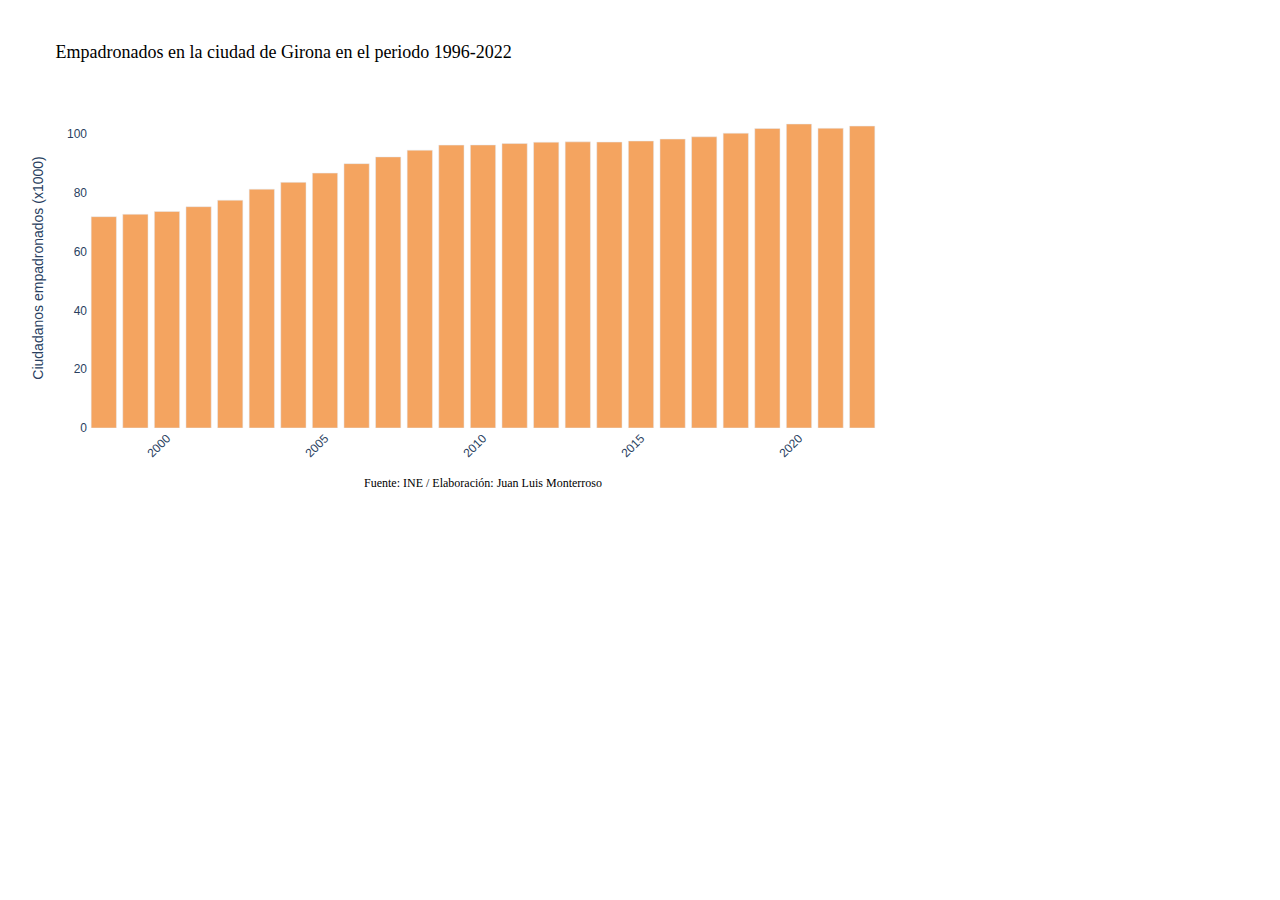
==== images/empadronados19962022plotly.html @ 6b1e46cb "graficos y modificacion html css" ====
<html>
<head><meta charset="utf-8" /></head>
<body>
    <div>                        <script type="text/javascript">window.PlotlyConfig = {MathJaxConfig: 'local'};</script>
        <script type="text/javascript">/**
* plotly.js v2.25.2
* Copyright 2012-2023, Plotly, Inc.
* All rights reserved.
* Licensed under the MIT license
*/
/*! For license information please see plotly.min.js.LICENSE.txt */
!function(t,e){"object"==typeof exports&&"object"==typeof module?module.exports=e():"function"==typeof define&&define.amd?define([],e):"object"==typeof exports?exports.Plotly=e():t.Plotly=e()}(self,(function(){return function(){var t={98847:function(t,e,r){"use strict";var n=r(71828),i={"X,X div":'direction:ltr;font-family:"Open Sans",verdana,arial,sans-serif;margin:0;padding:0;',"X input,X button":'font-family:"Open Sans",verdana,arial,sans-serif;',"X input:focus,X button:focus":"outline:none;","X a":"text-decoration:none;","X a:hover":"text-decoration:none;","X .crisp":"shape-rendering:crispEdges;","X .user-select-none":"-webkit-user-select:none;-moz-user-select:none;-ms-user-select:none;-o-user-select:none;user-select:none;","X svg":"overflow:hidden;","X svg a":"fill:#447adb;","X svg a:hover":"fill:#3c6dc5;","X .main-svg":"position:absolute;top:0;left:0;pointer-events:none;","X .main-svg .draglayer":"pointer-events:all;","X .cursor-default":"cursor:default;","X .cursor-pointer":"cursor:pointer;","X .cursor-crosshair":"cursor:crosshair;","X .cursor-move":"cursor:move;","X .cursor-col-resize":"cursor:col-resize;","X .cursor-row-resize":"cursor:row-resize;","X .cursor-ns-resize":"cursor:ns-resize;","X .cursor-ew-resize":"cursor:ew-resize;","X .cursor-sw-resize":"cursor:sw-resize;","X .cursor-s-resize":"cursor:s-resize;","X .cursor-se-resize":"cursor:se-resize;","X .cursor-w-resize":"cursor:w-resize;","X .cursor-e-resize":"cursor:e-resize;","X .cursor-nw-resize":"cursor:nw-resize;","X .cursor-n-resize":"cursor:n-resize;","X .cursor-ne-resize":"cursor:ne-resize;","X .cursor-grab":"cursor:-webkit-grab;cursor:grab;","X .modebar":"position:absolute;top:2px;right:2px;","X .ease-bg":"-webkit-transition:background-color .3s ease 0s;-moz-transition:background-color .3s ease 0s;-ms-transition:background-color .3s ease 0s;-o-transition:background-color .3s ease 0s;transition:background-color .3s ease 0s;","X .modebar--hover>:not(.watermark)":"opacity:0;-webkit-transition:opacity .3s ease 0s;-moz-transition:opacity .3s ease 0s;-ms-transition:opacity .3s ease 0s;-o-transition:opacity .3s ease 0s;transition:opacity .3s ease 0s;","X:hover .modebar--hover .modebar-group":"opacity:1;","X .modebar-group":"float:left;display:inline-block;box-sizing:border-box;padding-left:8px;position:relative;vertical-align:middle;white-space:nowrap;","X .modebar-btn":"position:relative;font-size:16px;padding:3px 4px;height:22px;cursor:pointer;line-height:normal;box-sizing:border-box;","X .modebar-btn svg":"position:relative;top:2px;","X .modebar.vertical":"display:flex;flex-direction:column;flex-wrap:wrap;align-content:flex-end;max-height:100%;","X .modebar.vertical svg":"top:-1px;","X .modebar.vertical .modebar-group":"display:block;float:none;padding-left:0px;padding-bottom:8px;","X .modebar.vertical .modebar-group .modebar-btn":"display:block;text-align:center;","X [data-title]:before,X [data-title]:after":"position:absolute;-webkit-transform:translate3d(0, 0, 0);-moz-transform:translate3d(0, 0, 0);-ms-transform:translate3d(0, 0, 0);-o-transform:translate3d(0, 0, 0);transform:translate3d(0, 0, 0);display:none;opacity:0;z-index:1001;pointer-events:none;top:110%;right:50%;","X [data-title]:hover:before,X [data-title]:hover:after":"display:block;opacity:1;","X [data-title]:before":'content:"";position:absolute;background:rgba(0,0,0,0);border:6px solid rgba(0,0,0,0);z-index:1002;margin-top:-12px;border-bottom-color:#69738a;margin-right:-6px;',"X [data-title]:after":"content:attr(data-title);background:#69738a;color:#fff;padding:8px 10px;font-size:12px;line-height:12px;white-space:nowrap;margin-right:-18px;border-radius:2px;","X .vertical [data-title]:before,X .vertical [data-title]:after":"top:0%;right:200%;","X .vertical [data-title]:before":"border:6px solid rgba(0,0,0,0);border-left-color:#69738a;margin-top:8px;margin-right:-30px;",Y:'font-family:"Open Sans",verdana,arial,sans-serif;position:fixed;top:50px;right:20px;z-index:10000;font-size:10pt;max-width:180px;',"Y p":"margin:0;","Y .notifier-note":"min-width:180px;max-width:250px;border:1px solid #fff;z-index:3000;margin:0;background-color:#8c97af;background-color:rgba(140,151,175,.9);color:#fff;padding:10px;overflow-wrap:break-word;word-wrap:break-word;-ms-hyphens:auto;-webkit-hyphens:auto;hyphens:auto;","Y .notifier-close":"color:#fff;opacity:.8;float:right;padding:0 5px;background:none;border:none;font-size:20px;font-weight:bold;line-height:20px;","Y .notifier-close:hover":"color:#444;text-decoration:none;cursor:pointer;"};for(var a in i){var o=a.replace(/^,/," ,").replace(/X/g,".js-plotly-plot .plotly").replace(/Y/g,".plotly-notifier");n.addStyleRule(o,i[a])}},98222:function(t,e,r){"use strict";t.exports=r(82887)},27206:function(t,e,r){"use strict";t.exports=r(60822)},59893:function(t,e,r){"use strict";t.exports=r(23381)},5224:function(t,e,r){"use strict";t.exports=r(83832)},59509:function(t,e,r){"use strict";t.exports=r(72201)},75557:function(t,e,r){"use strict";t.exports=r(91815)},40338:function(t,e,r){"use strict";t.exports=r(21462)},35080:function(t,e,r){"use strict";t.exports=r(51319)},61396:function(t,e,r){"use strict";t.exports=r(57516)},40549:function(t,e,r){"use strict";t.exports=r(98128)},49866:function(t,e,r){"use strict";t.exports=r(99442)},36089:function(t,e,r){"use strict";t.exports=r(93740)},19548:function(t,e,r){"use strict";t.exports=r(8729)},35831:function(t,e,r){"use strict";t.exports=r(93814)},61039:function(t,e,r){"use strict";t.exports=r(14382)},97040:function(t,e,r){"use strict";t.exports=r(51759)},77986:function(t,e,r){"use strict";t.exports=r(10421)},24296:function(t,e,r){"use strict";t.exports=r(43102)},58872:function(t,e,r){"use strict";t.exports=r(92165)},29626:function(t,e,r){"use strict";t.exports=r(3325)},65591:function(t,e,r){"use strict";t.exports=r(36071)},69738:function(t,e,r){"use strict";t.exports=r(43905)},92650:function(t,e,r){"use strict";t.exports=r(35902)},35630:function(t,e,r){"use strict";t.exports=r(69816)},73434:function(t,e,r){"use strict";t.exports=r(94507)},27909:function(t,e,r){"use strict";var n=r(19548);n.register([r(27206),r(5224),r(58872),r(65591),r(69738),r(92650),r(49866),r(25743),r(6197),r(97040),r(85461),r(73434),r(54201),r(81299),r(47645),r(35630),r(77986),r(83043),r(93005),r(96881),r(4534),r(50581),r(40549),r(77900),r(47582),r(35080),r(21641),r(17280),r(5861),r(29626),r(10021),r(65317),r(96268),r(61396),r(35831),r(16122),r(46163),r(40344),r(40338),r(48131),r(36089),r(55334),r(75557),r(19440),r(99488),r(59893),r(97393),r(98222),r(61039),r(24296),r(66398),r(59509)]),t.exports=n},46163:function(t,e,r){"use strict";t.exports=r(15154)},96881:function(t,e,r){"use strict";t.exports=r(64943)},50581:function(t,e,r){"use strict";t.exports=r(21164)},55334:function(t,e,r){"use strict";t.exports=r(54186)},65317:function(t,e,r){"use strict";t.exports=r(94873)},10021:function(t,e,r){"use strict";t.exports=r(67618)},54201:function(t,e,r){"use strict";t.exports=r(58810)},5861:function(t,e,r){"use strict";t.exports=r(20593)},16122:function(t,e,r){"use strict";t.exports=r(29396)},83043:function(t,e,r){"use strict";t.exports=r(13551)},48131:function(t,e,r){"use strict";t.exports=r(46858)},47582:function(t,e,r){"use strict";t.exports=r(17988)},21641:function(t,e,r){"use strict";t.exports=r(68868)},96268:function(t,e,r){"use strict";t.exports=r(20467)},19440:function(t,e,r){"use strict";t.exports=r(91271)},99488:function(t,e,r){"use strict";t.exports=r(21461)},97393:function(t,e,r){"use strict";t.exports=r(85956)},25743:function(t,e,r){"use strict";t.exports=r(52979)},66398:function(t,e,r){"use strict";t.exports=r(32275)},17280:function(t,e,r){"use strict";t.exports=r(6419)},77900:function(t,e,r){"use strict";t.exports=r(61510)},81299:function(t,e,r){"use strict";t.exports=r(87619)},93005:function(t,e,r){"use strict";t.exports=r(93601)},40344:function(t,e,r){"use strict";t.exports=r(96595)},47645:function(t,e,r){"use strict";t.exports=r(70954)},6197:function(t,e,r){"use strict";t.exports=r(47462)},4534:function(t,e,r){"use strict";t.exports=r(17659)},85461:function(t,e,r){"use strict";t.exports=r(19990)},82884:function(t){"use strict";t.exports=[{path:"",backoff:0},{path:"M-2.4,-3V3L0.6,0Z",backoff:.6},{path:"M-3.7,-2.5V2.5L1.3,0Z",backoff:1.3},{path:"M-4.45,-3L-1.65,-0.2V0.2L-4.45,3L1.55,0Z",backoff:1.55},{path:"M-2.2,-2.2L-0.2,-0.2V0.2L-2.2,2.2L-1.4,3L1.6,0L-1.4,-3Z",backoff:1.6},{path:"M-4.4,-2.1L-0.6,-0.2V0.2L-4.4,2.1L-4,3L2,0L-4,-3Z",backoff:2},{path:"M2,0A2,2 0 1,1 0,-2A2,2 0 0,1 2,0Z",backoff:0,noRotate:!0},{path:"M2,2V-2H-2V2Z",backoff:0,noRotate:!0}]},50215:function(t,e,r){"use strict";var n=r(82884),i=r(41940),a=r(85555),o=r(44467).templatedArray;r(24695),t.exports=o("annotation",{visible:{valType:"boolean",dflt:!0,editType:"calc+arraydraw"},text:{valType:"string",editType:"calc+arraydraw"},textangle:{valType:"angle",dflt:0,editType:"calc+arraydraw"},font:i({editType:"calc+arraydraw",colorEditType:"arraydraw"}),width:{valType:"number",min:1,dflt:null,editType:"calc+arraydraw"},height:{valType:"number",min:1,dflt:null,editType:"calc+arraydraw"},opacity:{valType:"number",min:0,max:1,dflt:1,editType:"arraydraw"},align:{valType:"enumerated",values:["left","center","right"],dflt:"center",editType:"arraydraw"},valign:{valType:"enumerated",values:["top","middle","bottom"],dflt:"middle",editType:"arraydraw"},bgcolor:{valType:"color",dflt:"rgba(0,0,0,0)",editType:"arraydraw"},bordercolor:{valType:"color",dflt:"rgba(0,0,0,0)",editType:"arraydraw"},borderpad:{valType:"number",min:0,dflt:1,editType:"calc+arraydraw"},borderwidth:{valType:"number",min:0,dflt:1,editType:"calc+arraydraw"},showarrow:{valType:"boolean",dflt:!0,editType:"calc+arraydraw"},arrowcolor:{valType:"color",editType:"arraydraw"},arrowhead:{valType:"integer",min:0,max:n.length,dflt:1,editType:"arraydraw"},startarrowhead:{valType:"integer",min:0,max:n.length,dflt:1,editType:"arraydraw"},arrowside:{valType:"flaglist",flags:["end","start"],extras:["none"],dflt:"end",editType:"arraydraw"},arrowsize:{valType:"number",min:.3,dflt:1,editType:"calc+arraydraw"},startarrowsize:{valType:"number",min:.3,dflt:1,editType:"calc+arraydraw"},arrowwidth:{valType:"number",min:.1,editType:"calc+arraydraw"},standoff:{valType:"number",min:0,dflt:0,editType:"calc+arraydraw"},startstandoff:{valType:"number",min:0,dflt:0,editType:"calc+arraydraw"},ax:{valType:"any",editType:"calc+arraydraw"},ay:{valType:"any",editType:"calc+arraydraw"},axref:{valType:"enumerated",dflt:"pixel",values:["pixel",a.idRegex.x.toString()],editType:"calc"},ayref:{valType:"enumerated",dflt:"pixel",values:["pixel",a.idRegex.y.toString()],editType:"calc"},xref:{valType:"enumerated",values:["paper",a.idRegex.x.toString()],editType:"calc"},x:{valType:"any",editType:"calc+arraydraw"},xanchor:{valType:"enumerated",values:["auto","left","center","right"],dflt:"auto",editType:"calc+arraydraw"},xshift:{valType:"number",dflt:0,editType:"calc+arraydraw"},yref:{valType:"enumerated",values:["paper",a.idRegex.y.toString()],editType:"calc"},y:{valType:"any",editType:"calc+arraydraw"},yanchor:{valType:"enumerated",values:["auto","top","middle","bottom"],dflt:"auto",editType:"calc+arraydraw"},yshift:{valType:"number",dflt:0,editType:"calc+arraydraw"},clicktoshow:{valType:"enumerated",values:[!1,"onoff","onout"],dflt:!1,editType:"arraydraw"},xclick:{valType:"any",editType:"arraydraw"},yclick:{valType:"any",editType:"arraydraw"},hovertext:{valType:"string",editType:"arraydraw"},hoverlabel:{bgcolor:{valType:"color",editType:"arraydraw"},bordercolor:{valType:"color",editType:"arraydraw"},font:i({editType:"arraydraw"}),editType:"arraydraw"},captureevents:{valType:"boolean",editType:"arraydraw"},editType:"calc",_deprecated:{ref:{valType:"string",editType:"calc"}}})},3749:function(t,e,r){"use strict";var n=r(71828),i=r(89298),a=r(92605).draw;function o(t){var e=t._fullLayout;n.filterVisible(e.annotations).forEach((function(e){var r=i.getFromId(t,e.xref),n=i.getFromId(t,e.yref),a=i.getRefType(e.xref),o=i.getRefType(e.yref);e._extremes={},"range"===a&&s(e,r),"range"===o&&s(e,n)}))}function s(t,e){var r,n=e._id,a=n.charAt(0),o=t[a],s=t["a"+a],l=t[a+"ref"],u=t["a"+a+"ref"],c=t["_"+a+"padplus"],f=t["_"+a+"padminus"],h={x:1,y:-1}[a]*t[a+"shift"],p=3*t.arrowsize*t.arrowwidth||0,d=p+h,v=p-h,g=3*t.startarrowsize*t.arrowwidth||0,y=g+h,m=g-h;if(u===l){var x=i.findExtremes(e,[e.r2c(o)],{ppadplus:d,ppadminus:v}),b=i.findExtremes(e,[e.r2c(s)],{ppadplus:Math.max(c,y),ppadminus:Math.max(f,m)});r={min:[x.min[0],b.min[0]],max:[x.max[0],b.max[0]]}}else y=s?y+s:y,m=s?m-s:m,r=i.findExtremes(e,[e.r2c(o)],{ppadplus:Math.max(c,d,y),ppadminus:Math.max(f,v,m)});t._extremes[n]=r}t.exports=function(t){var e=t._fullLayout;if(n.filterVisible(e.annotations).length&&t._fullData.length)return n.syncOrAsync([a,o],t)}},44317:function(t,e,r){"use strict";var n=r(71828),i=r(73972),a=r(44467).arrayEditor;function o(t,e){var r,n,i,a,o,l,u,c=t._fullLayout.annotations,f=[],h=[],p=[],d=(e||[]).length;for(r=0;r<c.length;r++)if(a=(i=c[r]).clicktoshow){for(n=0;n<d;n++)if(l=(o=e[n]).xaxis,u=o.yaxis,l._id===i.xref&&u._id===i.yref&&l.d2r(o.x)===s(i._xclick,l)&&u.d2r(o.y)===s(i._yclick,u)){(i.visible?"onout"===a?h:p:f).push(r);break}n===d&&i.visible&&"onout"===a&&h.push(r)}return{on:f,off:h,explicitOff:p}}function s(t,e){return"log"===e.type?e.l2r(t):e.d2r(t)}t.exports={hasClickToShow:function(t,e){var r=o(t,e);return r.on.length>0||r.explicitOff.length>0},onClick:function(t,e){var r,s,l=o(t,e),u=l.on,c=l.off.concat(l.explicitOff),f={},h=t._fullLayout.annotations;if(u.length||c.length){for(r=0;r<u.length;r++)(s=a(t.layout,"annotations",h[u[r]])).modifyItem("visible",!0),n.extendFlat(f,s.getUpdateObj());for(r=0;r<c.length;r++)(s=a(t.layout,"annotations",h[c[r]])).modifyItem("visible",!1),n.extendFlat(f,s.getUpdateObj());return i.call("update",t,{},f)}}}},25625:function(t,e,r){"use strict";var n=r(71828),i=r(7901);t.exports=function(t,e,r,a){a("opacity");var o=a("bgcolor"),s=a("bordercolor"),l=i.opacity(s);a("borderpad");var u=a("borderwidth"),c=a("showarrow");if(a("text",c?" ":r._dfltTitle.annotation),a("textangle"),n.coerceFont(a,"font",r.font),a("width"),a("align"),a("height")&&a("valign"),c){var f,h,p=a("arrowside");-1!==p.indexOf("end")&&(f=a("arrowhead"),h=a("arrowsize")),-1!==p.indexOf("start")&&(a("startarrowhead",f),a("startarrowsize",h)),a("arrowcolor",l?e.bordercolor:i.defaultLine),a("arrowwidth",2*(l&&u||1)),a("standoff"),a("startstandoff")}var d=a("hovertext"),v=r.hoverlabel||{};if(d){var g=a("hoverlabel.bgcolor",v.bgcolor||(i.opacity(o)?i.rgb(o):i.defaultLine)),y=a("hoverlabel.bordercolor",v.bordercolor||i.contrast(g));n.coerceFont(a,"hoverlabel.font",{family:v.font.family,size:v.font.size,color:v.font.color||y})}a("captureevents",!!d)}},94128:function(t,e,r){"use strict";var n=r(92770),i=r(58163);t.exports=function(t,e,r,a){e=e||{};var o="log"===r&&"linear"===e.type,s="linear"===r&&"log"===e.type;if(o||s)for(var l,u,c=t._fullLayout.annotations,f=e._id.charAt(0),h=0;h<c.length;h++)l=c[h],u="annotations["+h+"].",l[f+"ref"]===e._id&&p(f),l["a"+f+"ref"]===e._id&&p("a"+f);function p(t){var r=l[t],s=null;s=o?i(r,e.range):Math.pow(10,r),n(s)||(s=null),a(u+t,s)}}},84046:function(t,e,r){"use strict";var n=r(71828),i=r(89298),a=r(85501),o=r(25625),s=r(50215);function l(t,e,r){function a(r,i){return n.coerce(t,e,s,r,i)}var l=a("visible"),u=a("clicktoshow");if(l||u){o(t,e,r,a);for(var c=e.showarrow,f=["x","y"],h=[-10,-30],p={_fullLayout:r},d=0;d<2;d++){var v=f[d],g=i.coerceRef(t,e,p,v,"","paper");if("paper"!==g&&i.getFromId(p,g)._annIndices.push(e._index),i.coercePosition(e,p,a,g,v,.5),c){var y="a"+v,m=i.coerceRef(t,e,p,y,"pixel",["pixel","paper"]);"pixel"!==m&&m!==g&&(m=e[y]="pixel");var x="pixel"===m?h[d]:.4;i.coercePosition(e,p,a,m,y,x)}a(v+"anchor"),a(v+"shift")}if(n.noneOrAll(t,e,["x","y"]),c&&n.noneOrAll(t,e,["ax","ay"]),u){var b=a("xclick"),_=a("yclick");e._xclick=void 0===b?e.x:i.cleanPosition(b,p,e.xref),e._yclick=void 0===_?e.y:i.cleanPosition(_,p,e.yref)}}}t.exports=function(t,e){a(t,e,{name:"annotations",handleItemDefaults:l})}},92605:function(t,e,r){"use strict";var n=r(39898),i=r(73972),a=r(74875),o=r(71828),s=o.strTranslate,l=r(89298),u=r(7901),c=r(91424),f=r(30211),h=r(63893),p=r(6964),d=r(28569),v=r(44467).arrayEditor,g=r(13011);function y(t,e){var r=t._fullLayout.annotations[e]||{},n=l.getFromId(t,r.xref),i=l.getFromId(t,r.yref);n&&n.setScale(),i&&i.setScale(),x(t,r,e,!1,n,i)}function m(t,e,r,n,i){var a=i[r],o=i[r+"ref"],s=-1!==r.indexOf("y"),u="domain"===l.getRefType(o),c=s?n.h:n.w;return t?u?a+(s?-e:e)/t._length:t.p2r(t.r2p(a)+e):a+(s?-e:e)/c}function x(t,e,r,a,y,x){var b,_,w=t._fullLayout,T=t._fullLayout._size,k=t._context.edits;a?(b="annotation-"+a,_=a+".annotations"):(b="annotation",_="annotations");var A=v(t.layout,_,e),M=A.modifyBase,S=A.modifyItem,E=A.getUpdateObj;w._infolayer.selectAll("."+b+'[data-index="'+r+'"]').remove();var L="clip"+w._uid+"_ann"+r;if(e._input&&!1!==e.visible){var C={x:{},y:{}},P=+e.textangle||0,O=w._infolayer.append("g").classed(b,!0).attr("data-index",String(r)).style("opacity",e.opacity),I=O.append("g").classed("annotation-text-g",!0),D=k[e.showarrow?"annotationTail":"annotationPosition"],z=e.captureevents||k.annotationText||D,R=I.append("g").style("pointer-events",z?"all":null).call(p,"pointer").on("click",(function(){t._dragging=!1,t.emit("plotly_clickannotation",Z(n.event))}));e.hovertext&&R.on("mouseover",(function(){var r=e.hoverlabel,n=r.font,i=this.getBoundingClientRect(),a=t.getBoundingClientRect();f.loneHover({x0:i.left-a.left,x1:i.right-a.left,y:(i.top+i.bottom)/2-a.top,text:e.hovertext,color:r.bgcolor,borderColor:r.bordercolor,fontFamily:n.family,fontSize:n.size,fontColor:n.color},{container:w._hoverlayer.node(),outerContainer:w._paper.node(),gd:t})})).on("mouseout",(function(){f.loneUnhover(w._hoverlayer.node())}));var F=e.borderwidth,B=e.borderpad,N=F+B,j=R.append("rect").attr("class","bg").style("stroke-width",F+"px").call(u.stroke,e.bordercolor).call(u.fill,e.bgcolor),U=e.width||e.height,V=w._topclips.selectAll("#"+L).data(U?[0]:[]);V.enter().append("clipPath").classed("annclip",!0).attr("id",L).append("rect"),V.exit().remove();var H=e.font,q=w._meta?o.templateString(e.text,w._meta):e.text,G=R.append("text").classed("annotation-text",!0).text(q);k.annotationText?G.call(h.makeEditable,{delegate:R,gd:t}).call(Y).on("edit",(function(r){e.text=r,this.call(Y),S("text",r),y&&y.autorange&&M(y._name+".autorange",!0),x&&x.autorange&&M(x._name+".autorange",!0),i.call("_guiRelayout",t,E())})):G.call(Y)}else n.selectAll("#"+L).remove();function Z(t){var n={index:r,annotation:e._input,fullAnnotation:e,event:t};return a&&(n.subplotId=a),n}function Y(r){return r.call(c.font,H).attr({"text-anchor":{left:"start",right:"end"}[e.align]||"middle"}),h.convertToTspans(r,t,W),r}function W(){var r=G.selectAll("a");1===r.size()&&r.text()===G.text()&&R.insert("a",":first-child").attr({"xlink:xlink:href":r.attr("xlink:href"),"xlink:xlink:show":r.attr("xlink:show")}).style({cursor:"pointer"}).node().appendChild(j.node());var n=R.select(".annotation-text-math-group"),f=!n.empty(),v=c.bBox((f?n:G).node()),b=v.width,_=v.height,A=e.width||b,z=e.height||_,B=Math.round(A+2*N),H=Math.round(z+2*N);function q(t,e){return"auto"===e&&(e=t<1/3?"left":t>2/3?"right":"center"),{center:0,middle:0,left:.5,bottom:-.5,right:-.5,top:.5}[e]}for(var Y=!1,W=["x","y"],X=0;X<W.length;X++){var J,K,$,Q,tt,et=W[X],rt=e[et+"ref"]||et,nt=e["a"+et+"ref"],it={x:y,y:x}[et],at=(P+("x"===et?0:-90))*Math.PI/180,ot=B*Math.cos(at),st=H*Math.sin(at),lt=Math.abs(ot)+Math.abs(st),ut=e[et+"anchor"],ct=e[et+"shift"]*("x"===et?1:-1),ft=C[et],ht=l.getRefType(rt);if(it&&"domain"!==ht){var pt=it.r2fraction(e[et]);(pt<0||pt>1)&&(nt===rt?((pt=it.r2fraction(e["a"+et]))<0||pt>1)&&(Y=!0):Y=!0),J=it._offset+it.r2p(e[et]),Q=.5}else{var dt="domain"===ht;"x"===et?($=e[et],J=dt?it._offset+it._length*$:J=T.l+T.w*$):($=1-e[et],J=dt?it._offset+it._length*$:J=T.t+T.h*$),Q=e.showarrow?.5:$}if(e.showarrow){ft.head=J;var vt=e["a"+et];if(tt=ot*q(.5,e.xanchor)-st*q(.5,e.yanchor),nt===rt){var gt=l.getRefType(nt);"domain"===gt?("y"===et&&(vt=1-vt),ft.tail=it._offset+it._length*vt):"paper"===gt?"y"===et?(vt=1-vt,ft.tail=T.t+T.h*vt):ft.tail=T.l+T.w*vt:ft.tail=it._offset+it.r2p(vt),K=tt}else ft.tail=J+vt,K=tt+vt;ft.text=ft.tail+tt;var yt=w["x"===et?"width":"height"];if("paper"===rt&&(ft.head=o.constrain(ft.head,1,yt-1)),"pixel"===nt){var mt=-Math.max(ft.tail-3,ft.text),xt=Math.min(ft.tail+3,ft.text)-yt;mt>0?(ft.tail+=mt,ft.text+=mt):xt>0&&(ft.tail-=xt,ft.text-=xt)}ft.tail+=ct,ft.head+=ct}else K=tt=lt*q(Q,ut),ft.text=J+tt;ft.text+=ct,tt+=ct,K+=ct,e["_"+et+"padplus"]=lt/2+K,e["_"+et+"padminus"]=lt/2-K,e["_"+et+"size"]=lt,e["_"+et+"shift"]=tt}if(Y)R.remove();else{var bt=0,_t=0;if("left"!==e.align&&(bt=(A-b)*("center"===e.align?.5:1)),"top"!==e.valign&&(_t=(z-_)*("middle"===e.valign?.5:1)),f)n.select("svg").attr({x:N+bt-1,y:N+_t}).call(c.setClipUrl,U?L:null,t);else{var wt=N+_t-v.top,Tt=N+bt-v.left;G.call(h.positionText,Tt,wt).call(c.setClipUrl,U?L:null,t)}V.select("rect").call(c.setRect,N,N,A,z),j.call(c.setRect,F/2,F/2,B-F,H-F),R.call(c.setTranslate,Math.round(C.x.text-B/2),Math.round(C.y.text-H/2)),I.attr({transform:"rotate("+P+","+C.x.text+","+C.y.text+")"});var kt,At=function(r,n){O.selectAll(".annotation-arrow-g").remove();var l=C.x.head,f=C.y.head,h=C.x.tail+r,p=C.y.tail+n,v=C.x.text+r,b=C.y.text+n,_=o.rotationXYMatrix(P,v,b),w=o.apply2DTransform(_),A=o.apply2DTransform2(_),L=+j.attr("width"),D=+j.attr("height"),z=v-.5*L,F=z+L,B=b-.5*D,N=B+D,U=[[z,B,z,N],[z,N,F,N],[F,N,F,B],[F,B,z,B]].map(A);if(!U.reduce((function(t,e){return t^!!o.segmentsIntersect(l,f,l+1e6,f+1e6,e[0],e[1],e[2],e[3])}),!1)){U.forEach((function(t){var e=o.segmentsIntersect(h,p,l,f,t[0],t[1],t[2],t[3]);e&&(h=e.x,p=e.y)}));var V=e.arrowwidth,H=e.arrowcolor,q=e.arrowside,G=O.append("g").style({opacity:u.opacity(H)}).classed("annotation-arrow-g",!0),Z=G.append("path").attr("d","M"+h+","+p+"L"+l+","+f).style("stroke-width",V+"px").call(u.stroke,u.rgb(H));if(g(Z,q,e),k.annotationPosition&&Z.node().parentNode&&!a){var Y=l,W=f;if(e.standoff){var X=Math.sqrt(Math.pow(l-h,2)+Math.pow(f-p,2));Y+=e.standoff*(h-l)/X,W+=e.standoff*(p-f)/X}var J,K,$=G.append("path").classed("annotation-arrow",!0).classed("anndrag",!0).classed("cursor-move",!0).attr({d:"M3,3H-3V-3H3ZM0,0L"+(h-Y)+","+(p-W),transform:s(Y,W)}).style("stroke-width",V+6+"px").call(u.stroke,"rgba(0,0,0,0)").call(u.fill,"rgba(0,0,0,0)");d.init({element:$.node(),gd:t,prepFn:function(){var t=c.getTranslate(R);J=t.x,K=t.y,y&&y.autorange&&M(y._name+".autorange",!0),x&&x.autorange&&M(x._name+".autorange",!0)},moveFn:function(t,r){var n=w(J,K),i=n[0]+t,a=n[1]+r;R.call(c.setTranslate,i,a),S("x",m(y,t,"x",T,e)),S("y",m(x,r,"y",T,e)),e.axref===e.xref&&S("ax",m(y,t,"ax",T,e)),e.ayref===e.yref&&S("ay",m(x,r,"ay",T,e)),G.attr("transform",s(t,r)),I.attr({transform:"rotate("+P+","+i+","+a+")"})},doneFn:function(){i.call("_guiRelayout",t,E());var e=document.querySelector(".js-notes-box-panel");e&&e.redraw(e.selectedObj)}})}}};e.showarrow&&At(0,0),D&&d.init({element:R.node(),gd:t,prepFn:function(){kt=I.attr("transform")},moveFn:function(t,r){var n="pointer";if(e.showarrow)e.axref===e.xref?S("ax",m(y,t,"ax",T,e)):S("ax",e.ax+t),e.ayref===e.yref?S("ay",m(x,r,"ay",T.w,e)):S("ay",e.ay+r),At(t,r);else{if(a)return;var i,o;if(y)i=m(y,t,"x",T,e);else{var l=e._xsize/T.w,u=e.x+(e._xshift-e.xshift)/T.w-l/2;i=d.align(u+t/T.w,l,0,1,e.xanchor)}if(x)o=m(x,r,"y",T,e);else{var c=e._ysize/T.h,f=e.y-(e._yshift+e.yshift)/T.h-c/2;o=d.align(f-r/T.h,c,0,1,e.yanchor)}S("x",i),S("y",o),y&&x||(n=d.getCursor(y?.5:i,x?.5:o,e.xanchor,e.yanchor))}I.attr({transform:s(t,r)+kt}),p(R,n)},clickFn:function(r,n){e.captureevents&&t.emit("plotly_clickannotation",Z(n))},doneFn:function(){p(R),i.call("_guiRelayout",t,E());var e=document.querySelector(".js-notes-box-panel");e&&e.redraw(e.selectedObj)}})}}}t.exports={draw:function(t){var e=t._fullLayout;e._infolayer.selectAll(".annotation").remove();for(var r=0;r<e.annotations.length;r++)e.annotations[r].visible&&y(t,r);return a.previousPromises(t)},drawOne:y,drawRaw:x}},13011:function(t,e,r){"use strict";var n=r(39898),i=r(7901),a=r(82884),o=r(71828),s=o.strScale,l=o.strRotate,u=o.strTranslate;t.exports=function(t,e,r){var o,c,f,h,p=t.node(),d=a[r.arrowhead||0],v=a[r.startarrowhead||0],g=(r.arrowwidth||1)*(r.arrowsize||1),y=(r.arrowwidth||1)*(r.startarrowsize||1),m=e.indexOf("start")>=0,x=e.indexOf("end")>=0,b=d.backoff*g+r.standoff,_=v.backoff*y+r.startstandoff;if("line"===p.nodeName){o={x:+t.attr("x1"),y:+t.attr("y1")},c={x:+t.attr("x2"),y:+t.attr("y2")};var w=o.x-c.x,T=o.y-c.y;if(h=(f=Math.atan2(T,w))+Math.PI,b&&_&&b+_>Math.sqrt(w*w+T*T))return void D();if(b){if(b*b>w*w+T*T)return void D();var k=b*Math.cos(f),A=b*Math.sin(f);c.x+=k,c.y+=A,t.attr({x2:c.x,y2:c.y})}if(_){if(_*_>w*w+T*T)return void D();var M=_*Math.cos(f),S=_*Math.sin(f);o.x-=M,o.y-=S,t.attr({x1:o.x,y1:o.y})}}else if("path"===p.nodeName){var E=p.getTotalLength(),L="";if(E<b+_)return void D();var C=p.getPointAtLength(0),P=p.getPointAtLength(.1);f=Math.atan2(C.y-P.y,C.x-P.x),o=p.getPointAtLength(Math.min(_,E)),L="0px,"+_+"px,";var O=p.getPointAtLength(E),I=p.getPointAtLength(E-.1);h=Math.atan2(O.y-I.y,O.x-I.x),c=p.getPointAtLength(Math.max(0,E-b)),L+=E-(L?_+b:b)+"px,"+E+"px",t.style("stroke-dasharray",L)}function D(){t.style("stroke-dasharray","0px,100px")}function z(e,a,o,c){e.path&&(e.noRotate&&(o=0),n.select(p.parentNode).append("path").attr({class:t.attr("class"),d:e.path,transform:u(a.x,a.y)+l(180*o/Math.PI)+s(c)}).style({fill:i.rgb(r.arrowcolor),"stroke-width":0}))}m&&z(v,o,f,y),x&&z(d,c,h,g)}},32745:function(t,e,r){"use strict";var n=r(92605),i=r(44317);t.exports={moduleType:"component",name:"annotations",layoutAttributes:r(50215),supplyLayoutDefaults:r(84046),includeBasePlot:r(76325)("annotations"),calcAutorange:r(3749),draw:n.draw,drawOne:n.drawOne,drawRaw:n.drawRaw,hasClickToShow:i.hasClickToShow,onClick:i.onClick,convertCoords:r(94128)}},26997:function(t,e,r){"use strict";var n=r(50215),i=r(30962).overrideAll,a=r(44467).templatedArray;t.exports=i(a("annotation",{visible:n.visible,x:{valType:"any"},y:{valType:"any"},z:{valType:"any"},ax:{valType:"number"},ay:{valType:"number"},xanchor:n.xanchor,xshift:n.xshift,yanchor:n.yanchor,yshift:n.yshift,text:n.text,textangle:n.textangle,font:n.font,width:n.width,height:n.height,opacity:n.opacity,align:n.align,valign:n.valign,bgcolor:n.bgcolor,bordercolor:n.bordercolor,borderpad:n.borderpad,borderwidth:n.borderwidth,showarrow:n.showarrow,arrowcolor:n.arrowcolor,arrowhead:n.arrowhead,startarrowhead:n.startarrowhead,arrowside:n.arrowside,arrowsize:n.arrowsize,startarrowsize:n.startarrowsize,arrowwidth:n.arrowwidth,standoff:n.standoff,startstandoff:n.startstandoff,hovertext:n.hovertext,hoverlabel:n.hoverlabel,captureevents:n.captureevents}),"calc","from-root")},5485:function(t,e,r){"use strict";var n=r(71828),i=r(89298);function a(t,e){var r=e.fullSceneLayout.domain,a=e.fullLayout._size,o={pdata:null,type:"linear",autorange:!1,range:[-1/0,1/0]};t._xa={},n.extendFlat(t._xa,o),i.setConvert(t._xa),t._xa._offset=a.l+r.x[0]*a.w,t._xa.l2p=function(){return.5*(1+t._pdata[0]/t._pdata[3])*a.w*(r.x[1]-r.x[0])},t._ya={},n.extendFlat(t._ya,o),i.setConvert(t._ya),t._ya._offset=a.t+(1-r.y[1])*a.h,t._ya.l2p=function(){return.5*(1-t._pdata[1]/t._pdata[3])*a.h*(r.y[1]-r.y[0])}}t.exports=function(t){for(var e=t.fullSceneLayout.annotations,r=0;r<e.length;r++)a(e[r],t);t.fullLayout._infolayer.selectAll(".annotation-"+t.id).remove()}},20226:function(t,e,r){"use strict";var n=r(71828),i=r(89298),a=r(85501),o=r(25625),s=r(26997);function l(t,e,r,a){function l(r,i){return n.coerce(t,e,s,r,i)}function u(t){var n=t+"axis",a={_fullLayout:{}};return a._fullLayout[n]=r[n],i.coercePosition(e,a,l,t,t,.5)}l("visible")&&(o(t,e,a.fullLayout,l),u("x"),u("y"),u("z"),n.noneOrAll(t,e,["x","y","z"]),e.xref="x",e.yref="y",e.zref="z",l("xanchor"),l("yanchor"),l("xshift"),l("yshift"),e.showarrow&&(e.axref="pixel",e.ayref="pixel",l("ax",-10),l("ay",-30),n.noneOrAll(t,e,["ax","ay"])))}t.exports=function(t,e,r){a(t,e,{name:"annotations",handleItemDefaults:l,fullLayout:r.fullLayout})}},82188:function(t,e,r){"use strict";var n=r(92605).drawRaw,i=r(63538),a=["x","y","z"];t.exports=function(t){for(var e=t.fullSceneLayout,r=t.dataScale,o=e.annotations,s=0;s<o.length;s++){for(var l=o[s],u=!1,c=0;c<3;c++){var f=a[c],h=l[f],p=e[f+"axis"].r2fraction(h);if(p<0||p>1){u=!0;break}}u?t.fullLayout._infolayer.select(".annotation-"+t.id+'[data-index="'+s+'"]').remove():(l._pdata=i(t.glplot.cameraParams,[e.xaxis.r2l(l.x)*r[0],e.yaxis.r2l(l.y)*r[1],e.zaxis.r2l(l.z)*r[2]]),n(t.graphDiv,l,s,t.id,l._xa,l._ya))}}},2468:function(t,e,r){"use strict";var n=r(73972),i=r(71828);t.exports={moduleType:"component",name:"annotations3d",schema:{subplots:{scene:{annotations:r(26997)}}},layoutAttributes:r(26997),handleDefaults:r(20226),includeBasePlot:function(t,e){var r=n.subplotsRegistry.gl3d;if(r)for(var a=r.attrRegex,o=Object.keys(t),s=0;s<o.length;s++){var l=o[s];a.test(l)&&(t[l].annotations||[]).length&&(i.pushUnique(e._basePlotModules,r),i.pushUnique(e._subplots.gl3d,l))}},convert:r(5485),draw:r(82188)}},7561:function(t,e,r){"use strict";t.exports=r(63489),r(94338),r(3961),r(38751),r(86825),r(37715),r(99384),r(43805),r(88874),r(83290),r(29108),r(55422),r(94320),r(31320),r(51367),r(21457)},72201:function(t,e,r){"use strict";var n=r(7561),i=r(71828),a=r(50606),o=a.EPOCHJD,s=a.ONEDAY,l={valType:"enumerated",values:i.sortObjectKeys(n.calendars),editType:"calc",dflt:"gregorian"},u=function(t,e,r,n){var a={};return a[r]=l,i.coerce(t,e,a,r,n)},c="##",f={d:{0:"dd","-":"d"},e:{0:"d","-":"d"},a:{0:"D","-":"D"},A:{0:"DD","-":"DD"},j:{0:"oo","-":"o"},W:{0:"ww","-":"w"},m:{0:"mm","-":"m"},b:{0:"M","-":"M"},B:{0:"MM","-":"MM"},y:{0:"yy","-":"yy"},Y:{0:"yyyy","-":"yyyy"},U:c,w:c,c:{0:"D M d %X yyyy","-":"D M d %X yyyy"},x:{0:"mm/dd/yyyy","-":"mm/dd/yyyy"}},h={};function p(t){var e=h[t];return e||(h[t]=n.instance(t))}function d(t){return i.extendFlat({},l,{description:t})}function v(t){return"Sets the calendar system to use with `"+t+"` date data."}var g={xcalendar:d(v("x"))},y=i.extendFlat({},g,{ycalendar:d(v("y"))}),m=i.extendFlat({},y,{zcalendar:d(v("z"))}),x=d(["Sets the calendar system to use for `range` and `tick0`","if this is a date axis. This does not set the calendar for","interpreting data on this axis, that's specified in the trace","or via the global `layout.calendar`"].join(" "));t.exports={moduleType:"component",name:"calendars",schema:{traces:{scatter:y,bar:y,box:y,heatmap:y,contour:y,histogram:y,histogram2d:y,histogram2dcontour:y,scatter3d:m,surface:m,mesh3d:m,scattergl:y,ohlc:g,candlestick:g},layout:{calendar:d(["Sets the default calendar system to use for interpreting and","displaying dates throughout the plot."].join(" "))},subplots:{xaxis:{calendar:x},yaxis:{calendar:x},scene:{xaxis:{calendar:x},yaxis:{calendar:x},zaxis:{calendar:x}},polar:{radialaxis:{calendar:x}}},transforms:{filter:{valuecalendar:d(["WARNING: All transforms are deprecated and may be removed from the API in next major version.","Sets the calendar system to use for `value`, if it is a date."].join(" ")),targetcalendar:d(["WARNING: All transforms are deprecated and may be removed from the API in next major version.","Sets the calendar system to use for `target`, if it is an","array of dates. If `target` is a string (eg *x*) we use the","corresponding trace attribute (eg `xcalendar`) if it exists,","even if `targetcalendar` is provided."].join(" "))}}},layoutAttributes:l,handleDefaults:u,handleTraceDefaults:function(t,e,r,n){for(var i=0;i<r.length;i++)u(t,e,r[i]+"calendar",n.calendar)},CANONICAL_SUNDAY:{chinese:"2000-01-02",coptic:"2000-01-03",discworld:"2000-01-03",ethiopian:"2000-01-05",hebrew:"5000-01-01",islamic:"1000-01-02",julian:"2000-01-03",mayan:"5000-01-01",nanakshahi:"1000-01-05",nepali:"2000-01-05",persian:"1000-01-01",jalali:"1000-01-01",taiwan:"1000-01-04",thai:"2000-01-04",ummalqura:"1400-01-06"},CANONICAL_TICK:{chinese:"2000-01-01",coptic:"2000-01-01",discworld:"2000-01-01",ethiopian:"2000-01-01",hebrew:"5000-01-01",islamic:"1000-01-01",julian:"2000-01-01",mayan:"5000-01-01",nanakshahi:"1000-01-01",nepali:"2000-01-01",persian:"1000-01-01",jalali:"1000-01-01",taiwan:"1000-01-01",thai:"2000-01-01",ummalqura:"1400-01-01"},DFLTRANGE:{chinese:["2000-01-01","2001-01-01"],coptic:["1700-01-01","1701-01-01"],discworld:["1800-01-01","1801-01-01"],ethiopian:["2000-01-01","2001-01-01"],hebrew:["5700-01-01","5701-01-01"],islamic:["1400-01-01","1401-01-01"],julian:["2000-01-01","2001-01-01"],mayan:["5200-01-01","5201-01-01"],nanakshahi:["0500-01-01","0501-01-01"],nepali:["2000-01-01","2001-01-01"],persian:["1400-01-01","1401-01-01"],jalali:["1400-01-01","1401-01-01"],taiwan:["0100-01-01","0101-01-01"],thai:["2500-01-01","2501-01-01"],ummalqura:["1400-01-01","1401-01-01"]},getCal:p,worldCalFmt:function(t,e,r){for(var n,i,a,l,u,h=Math.floor((e+.05)/s)+o,d=p(r).fromJD(h),v=0;-1!==(v=t.indexOf("%",v));)"0"===(n=t.charAt(v+1))||"-"===n||"_"===n?(a=3,i=t.charAt(v+2),"_"===n&&(n="-")):(i=n,n="0",a=2),(l=f[i])?(u=l===c?c:d.formatDate(l[n]),t=t.substr(0,v)+u+t.substr(v+a),v+=u.length):v+=a;return t}}},22399:function(t,e){"use strict";e.defaults=["#1f77b4","#ff7f0e","#2ca02c","#d62728","#9467bd","#8c564b","#e377c2","#7f7f7f","#bcbd22","#17becf"],e.defaultLine="#444",e.lightLine="#eee",e.background="#fff",e.borderLine="#BEC8D9",e.lightFraction=1e3/11},7901:function(t,e,r){"use strict";var n=r(84267),i=r(92770),a=r(73627).isTypedArray,o=t.exports={},s=r(22399);o.defaults=s.defaults;var l=o.defaultLine=s.defaultLine;o.lightLine=s.lightLine;var u=o.background=s.background;function c(t){if(i(t)||"string"!=typeof t)return t;var e=t.trim();if("rgb"!==e.substr(0,3))return t;var r=e.match(/^rgba?\s*\(([^()]*)\)$/);if(!r)return t;var n=r[1].trim().split(/\s*[\s,]\s*/),a="a"===e.charAt(3)&&4===n.length;if(!a&&3!==n.length)return t;for(var o=0;o<n.length;o++){if(!n[o].length)return t;if(n[o]=Number(n[o]),!(n[o]>=0))return t;if(3===o)n[o]>1&&(n[o]=1);else if(n[o]>=1)return t}var s=Math.round(255*n[0])+", "+Math.round(255*n[1])+", "+Math.round(255*n[2]);return a?"rgba("+s+", "+n[3]+")":"rgb("+s+")"}o.tinyRGB=function(t){var e=t.toRgb();return"rgb("+Math.round(e.r)+", "+Math.round(e.g)+", "+Math.round(e.b)+")"},o.rgb=function(t){return o.tinyRGB(n(t))},o.opacity=function(t){return t?n(t).getAlpha():0},o.addOpacity=function(t,e){var r=n(t).toRgb();return"rgba("+Math.round(r.r)+", "+Math.round(r.g)+", "+Math.round(r.b)+", "+e+")"},o.combine=function(t,e){var r=n(t).toRgb();if(1===r.a)return n(t).toRgbString();var i=n(e||u).toRgb(),a=1===i.a?i:{r:255*(1-i.a)+i.r*i.a,g:255*(1-i.a)+i.g*i.a,b:255*(1-i.a)+i.b*i.a},o={r:a.r*(1-r.a)+r.r*r.a,g:a.g*(1-r.a)+r.g*r.a,b:a.b*(1-r.a)+r.b*r.a};return n(o).toRgbString()},o.contrast=function(t,e,r){var i=n(t);return 1!==i.getAlpha()&&(i=n(o.combine(t,u))),(i.isDark()?e?i.lighten(e):u:r?i.darken(r):l).toString()},o.stroke=function(t,e){var r=n(e);t.style({stroke:o.tinyRGB(r),"stroke-opacity":r.getAlpha()})},o.fill=function(t,e){var r=n(e);t.style({fill:o.tinyRGB(r),"fill-opacity":r.getAlpha()})},o.clean=function(t){if(t&&"object"==typeof t){var e,r,n,i,s=Object.keys(t);for(e=0;e<s.length;e++)if(i=t[n=s[e]],"color"===n.substr(n.length-5))if(Array.isArray(i))for(r=0;r<i.length;r++)i[r]=c(i[r]);else t[n]=c(i);else if("colorscale"===n.substr(n.length-10)&&Array.isArray(i))for(r=0;r<i.length;r++)Array.isArray(i[r])&&(i[r][1]=c(i[r][1]));else if(Array.isArray(i)){var l=i[0];if(!Array.isArray(l)&&l&&"object"==typeof l)for(r=0;r<i.length;r++)o.clean(i[r])}else i&&"object"==typeof i&&!a(i)&&o.clean(i)}}},63583:function(t,e,r){"use strict";var n=r(13838),i=r(41940),a=r(1426).extendFlat,o=r(30962).overrideAll;t.exports=o({orientation:{valType:"enumerated",values:["h","v"],dflt:"v"},thicknessmode:{valType:"enumerated",values:["fraction","pixels"],dflt:"pixels"},thickness:{valType:"number",min:0,dflt:30},lenmode:{valType:"enumerated",values:["fraction","pixels"],dflt:"fraction"},len:{valType:"number",min:0,dflt:1},x:{valType:"number"},xref:{valType:"enumerated",dflt:"paper",values:["container","paper"],editType:"layoutstyle"},xanchor:{valType:"enumerated",values:["left","center","right"]},xpad:{valType:"number",min:0,dflt:10},y:{valType:"number"},yref:{valType:"enumerated",dflt:"paper",values:["container","paper"],editType:"layoutstyle"},yanchor:{valType:"enumerated",values:["top","middle","bottom"]},ypad:{valType:"number",min:0,dflt:10},outlinecolor:n.linecolor,outlinewidth:n.linewidth,bordercolor:n.linecolor,borderwidth:{valType:"number",min:0,dflt:0},bgcolor:{valType:"color",dflt:"rgba(0,0,0,0)"},tickmode:n.minor.tickmode,nticks:n.nticks,tick0:n.tick0,dtick:n.dtick,tickvals:n.tickvals,ticktext:n.ticktext,ticks:a({},n.ticks,{dflt:""}),ticklabeloverflow:a({},n.ticklabeloverflow,{}),ticklabelposition:{valType:"enumerated",values:["outside","inside","outside top","inside top","outside left","inside left","outside right","inside right","outside bottom","inside bottom"],dflt:"outside"},ticklen:n.ticklen,tickwidth:n.tickwidth,tickcolor:n.tickcolor,ticklabelstep:n.ticklabelstep,showticklabels:n.showticklabels,labelalias:n.labelalias,tickfont:i({}),tickangle:n.tickangle,tickformat:n.tickformat,tickformatstops:n.tickformatstops,tickprefix:n.tickprefix,showtickprefix:n.showtickprefix,ticksuffix:n.ticksuffix,showticksuffix:n.showticksuffix,separatethousands:n.separatethousands,exponentformat:n.exponentformat,minexponent:n.minexponent,showexponent:n.showexponent,title:{text:{valType:"string"},font:i({}),side:{valType:"enumerated",values:["right","top","bottom"]}},_deprecated:{title:{valType:"string"},titlefont:i({}),titleside:{valType:"enumerated",values:["right","top","bottom"],dflt:"top"}}},"colorbars","from-root")},30939:function(t){"use strict";t.exports={cn:{colorbar:"colorbar",cbbg:"cbbg",cbfill:"cbfill",cbfills:"cbfills",cbline:"cbline",cblines:"cblines",cbaxis:"cbaxis",cbtitleunshift:"cbtitleunshift",cbtitle:"cbtitle",cboutline:"cboutline",crisp:"crisp",jsPlaceholder:"js-placeholder"}}},62499:function(t,e,r){"use strict";var n=r(71828),i=r(44467),a=r(26218),o=r(38701),s=r(96115),l=r(89426),u=r(63583);t.exports=function(t,e,r){var c=i.newContainer(e,"colorbar"),f=t.colorbar||{};function h(t,e){return n.coerce(f,c,u,t,e)}var p=r.margin||{t:0,b:0,l:0,r:0},d=r.width-p.l-p.r,v=r.height-p.t-p.b,g="v"===h("orientation"),y=h("thicknessmode");h("thickness","fraction"===y?30/(g?d:v):30);var m=h("lenmode");h("len","fraction"===m?1:g?v:d);var x,b,_,w="paper"===h("yref"),T="paper"===h("xref"),k="left";g?(_="middle",k=T?"left":"right",x=T?1.02:1,b=.5):(_=w?"bottom":"top",k="center",x=.5,b=w?1.02:1),n.coerce(f,c,{x:{valType:"number",min:T?-2:0,max:T?3:1,dflt:x}},"x"),n.coerce(f,c,{y:{valType:"number",min:w?-2:0,max:w?3:1,dflt:b}},"y"),h("xanchor",k),h("xpad"),h("yanchor",_),h("ypad"),n.noneOrAll(f,c,["x","y"]),h("outlinecolor"),h("outlinewidth"),h("bordercolor"),h("borderwidth"),h("bgcolor");var A=n.coerce(f,c,{ticklabelposition:{valType:"enumerated",dflt:"outside",values:g?["outside","inside","outside top","inside top","outside bottom","inside bottom"]:["outside","inside","outside left","inside left","outside right","inside right"]}},"ticklabelposition");h("ticklabeloverflow",-1!==A.indexOf("inside")?"hide past domain":"hide past div"),a(f,c,h,"linear");var M=r.font,S={outerTicks:!1,font:M};-1!==A.indexOf("inside")&&(S.bgColor="black"),l(f,c,h,"linear",S),s(f,c,h,"linear",S),o(f,c,h,"linear",S),h("title.text",r._dfltTitle.colorbar);var E=c.showticklabels?c.tickfont:M,L=n.extendFlat({},E,{color:M.color,size:n.bigFont(E.size)});n.coerceFont(h,"title.font",L),h("title.side",g?"top":"right")}},98981:function(t,e,r){"use strict";var n=r(39898),i=r(84267),a=r(74875),o=r(73972),s=r(89298),l=r(28569),u=r(71828),c=u.strTranslate,f=r(1426).extendFlat,h=r(6964),p=r(91424),d=r(7901),v=r(92998),g=r(63893),y=r(52075).flipScale,m=r(71453),x=r(52830),b=r(13838),_=r(18783),w=_.LINE_SPACING,T=_.FROM_TL,k=_.FROM_BR,A=r(30939).cn;t.exports={draw:function(t){var e=t._fullLayout._infolayer.selectAll("g."+A.colorbar).data(function(t){var e,r,n,i,a=t._fullLayout,o=t.calcdata,s=[];function l(t){return f(t,{_fillcolor:null,_line:{color:null,width:null,dash:null},_levels:{start:null,end:null,size:null},_filllevels:null,_fillgradient:null,_zrange:null})}function u(){"function"==typeof i.calc?i.calc(t,n,e):(e._fillgradient=r.reversescale?y(r.colorscale):r.colorscale,e._zrange=[r[i.min],r[i.max]])}for(var c=0;c<o.length;c++){var h=o[c];if((n=h[0].trace)._module){var p=n._module.colorbar;if(!0===n.visible&&p)for(var d=Array.isArray(p),v=d?p:[p],g=0;g<v.length;g++){var m=(i=v[g]).container;(r=m?n[m]:n)&&r.showscale&&((e=l(r.colorbar))._id="cb"+n.uid+(d&&m?"-"+m:""),e._traceIndex=n.index,e._propPrefix=(m?m+".":"")+"colorbar.",e._meta=n._meta,u(),s.push(e))}}}for(var x in a._colorAxes)if((r=a[x]).showscale){var b=a._colorAxes[x];(e=l(r.colorbar))._id="cb"+x,e._propPrefix=x+".colorbar.",e._meta=a._meta,i={min:"cmin",max:"cmax"},"heatmap"!==b[0]&&(n=b[1],i.calc=n._module.colorbar.calc),u(),s.push(e)}return s}(t),(function(t){return t._id}));e.enter().append("g").attr("class",(function(t){return t._id})).classed(A.colorbar,!0),e.each((function(e){var r=n.select(this);u.ensureSingle(r,"rect",A.cbbg),u.ensureSingle(r,"g",A.cbfills),u.ensureSingle(r,"g",A.cblines),u.ensureSingle(r,"g",A.cbaxis,(function(t){t.classed(A.crisp,!0)})),u.ensureSingle(r,"g",A.cbtitleunshift,(function(t){t.append("g").classed(A.cbtitle,!0)})),u.ensureSingle(r,"rect",A.cboutline);var y=function(t,e,r){var o="v"===e.orientation,l=e.len,h=e.lenmode,y=e.thickness,_=e.thicknessmode,M=e.outlinewidth,S=e.borderwidth,E=e.bgcolor,L=e.xanchor,C=e.yanchor,P=e.xpad,O=e.ypad,I=e.x,D=o?e.y:1-e.y,z="paper"===e.yref,R="paper"===e.xref,F=r._fullLayout,B=F._size,N=e._fillcolor,j=e._line,U=e.title,V=U.side,H=e._zrange||n.extent(("function"==typeof N?N:j.color).domain()),q="function"==typeof j.color?j.color:function(){return j.color},G="function"==typeof N?N:function(){return N},Z=e._levels,Y=function(t,e,r){var n,i,a=e._levels,o=[],s=[],l=a.end+a.size/100,u=a.size,c=1.001*r[0]-.001*r[1],f=1.001*r[1]-.001*r[0];for(i=0;i<1e5&&(n=a.start+i*u,!(u>0?n>=l:n<=l));i++)n>c&&n<f&&o.push(n);if(e._fillgradient)s=[0];else if("function"==typeof e._fillcolor){var h=e._filllevels;if(h)for(l=h.end+h.size/100,u=h.size,i=0;i<1e5&&(n=h.start+i*u,!(u>0?n>=l:n<=l));i++)n>r[0]&&n<r[1]&&s.push(n);else(s=o.map((function(t){return t-a.size/2}))).push(s[s.length-1]+a.size)}else e._fillcolor&&"string"==typeof e._fillcolor&&(s=[0]);return a.size<0&&(o.reverse(),s.reverse()),{line:o,fill:s}}(0,e,H),W=Y.fill,X=Y.line,J=Math.round(y*("fraction"===_?o?B.w:B.h:1)),K=J/(o?B.w:B.h),$=Math.round(l*("fraction"===h?o?B.h:B.w:1)),Q=$/(o?B.h:B.w),tt=R?B.w:r._fullLayout.width,et=z?B.h:r._fullLayout.height,rt=Math.round(o?I*tt+P:D*et+O),nt={center:.5,right:1}[L]||0,it={top:1,middle:.5}[C]||0,at=o?I-nt*K:D-it*K,ot=o?D-it*Q:I-nt*Q,st=Math.round(o?et*(1-ot):tt*ot);e._lenFrac=Q,e._thickFrac=K,e._uFrac=at,e._vFrac=ot;var lt=e._axis=function(t,e,r){var n=t._fullLayout,i="v"===e.orientation,a={type:"linear",range:r,tickmode:e.tickmode,nticks:e.nticks,tick0:e.tick0,dtick:e.dtick,tickvals:e.tickvals,ticktext:e.ticktext,ticks:e.ticks,ticklen:e.ticklen,tickwidth:e.tickwidth,tickcolor:e.tickcolor,showticklabels:e.showticklabels,labelalias:e.labelalias,ticklabelposition:e.ticklabelposition,ticklabeloverflow:e.ticklabeloverflow,ticklabelstep:e.ticklabelstep,tickfont:e.tickfont,tickangle:e.tickangle,tickformat:e.tickformat,exponentformat:e.exponentformat,minexponent:e.minexponent,separatethousands:e.separatethousands,showexponent:e.showexponent,showtickprefix:e.showtickprefix,tickprefix:e.tickprefix,showticksuffix:e.showticksuffix,ticksuffix:e.ticksuffix,title:e.title,showline:!0,anchor:"free",side:i?"right":"bottom",position:1},o=i?"y":"x",s={type:"linear",_id:o+e._id},l={letter:o,font:n.font,noHover:!0,noTickson:!0,noTicklabelmode:!0,calendar:n.calendar};function c(t,e){return u.coerce(a,s,b,t,e)}return m(a,s,c,l,n),x(a,s,c,l),s}(r,e,H);lt.position=K+(o?I+P/B.w:D+O/B.h);var ut=-1!==["top","bottom"].indexOf(V);if(o&&ut&&(lt.title.side=V,lt.titlex=I+P/B.w,lt.titley=ot+("top"===U.side?Q-O/B.h:O/B.h)),o||ut||(lt.title.side=V,lt.titley=D+O/B.h,lt.titlex=ot+P/B.w),j.color&&"auto"===e.tickmode){lt.tickmode="linear",lt.tick0=Z.start;var ct=Z.size,ft=u.constrain($/50,4,15)+1,ht=(H[1]-H[0])/((e.nticks||ft)*ct);if(ht>1){var pt=Math.pow(10,Math.floor(Math.log(ht)/Math.LN10));ct*=pt*u.roundUp(ht/pt,[2,5,10]),(Math.abs(Z.start)/Z.size+1e-6)%1<2e-6&&(lt.tick0=0)}lt.dtick=ct}lt.domain=o?[ot+O/B.h,ot+Q-O/B.h]:[ot+P/B.w,ot+Q-P/B.w],lt.setScale(),t.attr("transform",c(Math.round(B.l),Math.round(B.t)));var dt,vt=t.select("."+A.cbtitleunshift).attr("transform",c(-Math.round(B.l),-Math.round(B.t))),gt=lt.ticklabelposition,yt=lt.title.font.size,mt=t.select("."+A.cbaxis),xt=0,bt=0;function _t(n,i){var a={propContainer:lt,propName:e._propPrefix+"title",traceIndex:e._traceIndex,_meta:e._meta,placeholder:F._dfltTitle.colorbar,containerGroup:t.select("."+A.cbtitle)},o="h"===n.charAt(0)?n.substr(1):"h"+n;t.selectAll("."+o+",."+o+"-math-group").remove(),v.draw(r,n,f(a,i||{}))}return u.syncOrAsync([a.previousPromises,function(){var t,e;(o&&ut||!o&&!ut)&&("top"===V&&(t=P+B.l+tt*I,e=O+B.t+et*(1-ot-Q)+3+.75*yt),"bottom"===V&&(t=P+B.l+tt*I,e=O+B.t+et*(1-ot)-3-.25*yt),"right"===V&&(e=O+B.t+et*D+3+.75*yt,t=P+B.l+tt*ot),_t(lt._id+"title",{attributes:{x:t,y:e,"text-anchor":o?"start":"middle"}}))},function(){if(!o&&!ut||o&&ut){var a,l=t.select("."+A.cbtitle),f=l.select("text"),h=[-M/2,M/2],d=l.select(".h"+lt._id+"title-math-group").node(),v=15.6;if(f.node()&&(v=parseInt(f.node().style.fontSize,10)*w),d?(a=p.bBox(d),bt=a.width,(xt=a.height)>v&&(h[1]-=(xt-v)/2)):f.node()&&!f.classed(A.jsPlaceholder)&&(a=p.bBox(f.node()),bt=a.width,xt=a.height),o){if(xt){if(xt+=5,"top"===V)lt.domain[1]-=xt/B.h,h[1]*=-1;else{lt.domain[0]+=xt/B.h;var y=g.lineCount(f);h[1]+=(1-y)*v}l.attr("transform",c(h[0],h[1])),lt.setScale()}}else bt&&("right"===V&&(lt.domain[0]+=(bt+yt/2)/B.w),l.attr("transform",c(h[0],h[1])),lt.setScale())}t.selectAll("."+A.cbfills+",."+A.cblines).attr("transform",o?c(0,Math.round(B.h*(1-lt.domain[1]))):c(Math.round(B.w*lt.domain[0]),0)),mt.attr("transform",o?c(0,Math.round(-B.t)):c(Math.round(-B.l),0));var m=t.select("."+A.cbfills).selectAll("rect."+A.cbfill).attr("style","").data(W);m.enter().append("rect").classed(A.cbfill,!0).attr("style",""),m.exit().remove();var x=H.map(lt.c2p).map(Math.round).sort((function(t,e){return t-e}));m.each((function(t,a){var s=[0===a?H[0]:(W[a]+W[a-1])/2,a===W.length-1?H[1]:(W[a]+W[a+1])/2].map(lt.c2p).map(Math.round);o&&(s[1]=u.constrain(s[1]+(s[1]>s[0])?1:-1,x[0],x[1]));var l=n.select(this).attr(o?"x":"y",rt).attr(o?"y":"x",n.min(s)).attr(o?"width":"height",Math.max(J,2)).attr(o?"height":"width",Math.max(n.max(s)-n.min(s),2));if(e._fillgradient)p.gradient(l,r,e._id,o?"vertical":"horizontalreversed",e._fillgradient,"fill");else{var c=G(t).replace("e-","");l.attr("fill",i(c).toHexString())}}));var b=t.select("."+A.cblines).selectAll("path."+A.cbline).data(j.color&&j.width?X:[]);b.enter().append("path").classed(A.cbline,!0),b.exit().remove(),b.each((function(t){var e=rt,r=Math.round(lt.c2p(t))+j.width/2%1;n.select(this).attr("d","M"+(o?e+","+r:r+","+e)+(o?"h":"v")+J).call(p.lineGroupStyle,j.width,q(t),j.dash)})),mt.selectAll("g."+lt._id+"tick,path").remove();var _=rt+J+(M||0)/2-("outside"===e.ticks?1:0),T=s.calcTicks(lt),k=s.getTickSigns(lt)[2];return s.drawTicks(r,lt,{vals:"inside"===lt.ticks?s.clipEnds(lt,T):T,layer:mt,path:s.makeTickPath(lt,_,k),transFn:s.makeTransTickFn(lt)}),s.drawLabels(r,lt,{vals:T,layer:mt,transFn:s.makeTransTickLabelFn(lt),labelFns:s.makeLabelFns(lt,_)})},function(){if(o&&!ut||!o&&ut){var t,i,a=lt.position||0,s=lt._offset+lt._length/2;if("right"===V)i=s,t=B.l+tt*a+10+yt*(lt.showticklabels?1:.5);else if(t=s,"bottom"===V&&(i=B.t+et*a+10+(-1===gt.indexOf("inside")?lt.tickfont.size:0)+("intside"!==lt.ticks&&e.ticklen||0)),"top"===V){var l=U.text.split("<br>").length;i=B.t+et*a+10-J-w*yt*l}_t((o?"h":"v")+lt._id+"title",{avoid:{selection:n.select(r).selectAll("g."+lt._id+"tick"),side:V,offsetTop:o?0:B.t,offsetLeft:o?B.l:0,maxShift:o?F.width:F.height},attributes:{x:t,y:i,"text-anchor":"middle"},transform:{rotate:o?-90:0,offset:0}})}},a.previousPromises,function(){var n,s=J+M/2;-1===gt.indexOf("inside")&&(n=p.bBox(mt.node()),s+=o?n.width:n.height),dt=vt.select("text");var u=0,f=o&&"top"===V,v=!o&&"right"===V,g=0;if(dt.node()&&!dt.classed(A.jsPlaceholder)){var m,x=vt.select(".h"+lt._id+"title-math-group").node();x&&(o&&ut||!o&&!ut)?(u=(n=p.bBox(x)).width,m=n.height):(u=(n=p.bBox(vt.node())).right-B.l-(o?rt:st),m=n.bottom-B.t-(o?st:rt),o||"top"!==V||(s+=n.height,g=n.height)),v&&(dt.attr("transform",c(u/2+yt/2,0)),u*=2),s=Math.max(s,o?u:m)}var b=2*(o?P:O)+s+S+M/2,w=0;!o&&U.text&&"bottom"===C&&D<=0&&(b+=w=b/2,g+=w),F._hColorbarMoveTitle=w,F._hColorbarMoveCBTitle=g;var N=S+M,j=(o?rt:st)-N/2-(o?P:0),H=(o?st:rt)-(o?$:O+g-w);t.select("."+A.cbbg).attr("x",j).attr("y",H).attr(o?"width":"height",Math.max(b-w,2)).attr(o?"height":"width",Math.max($+N,2)).call(d.fill,E).call(d.stroke,e.bordercolor).style("stroke-width",S);var q=v?Math.max(u-10,0):0;t.selectAll("."+A.cboutline).attr("x",(o?rt:st+P)+q).attr("y",(o?st+O-$:rt)+(f?xt:0)).attr(o?"width":"height",Math.max(J,2)).attr(o?"height":"width",Math.max($-(o?2*O+xt:2*P+q),2)).call(d.stroke,e.outlinecolor).style({fill:"none","stroke-width":M});var G=o?nt*b:0,Z=o?0:(1-it)*b-g;if(G=R?B.l-G:-G,Z=z?B.t-Z:-Z,t.attr("transform",c(G,Z)),!o&&(S||i(E).getAlpha()&&!i.equals(F.paper_bgcolor,E))){var Y=mt.selectAll("text"),W=Y[0].length,X=t.select("."+A.cbbg).node(),K=p.bBox(X),Q=p.getTranslate(t);Y.each((function(t,e){var r=W-1;if(0===e||e===r){var n,i=p.bBox(this),a=p.getTranslate(this);if(e===r){var o=i.right+a.x;(n=K.right+Q.x+st-S-2+I-o)>0&&(n=0)}else if(0===e){var s=i.left+a.x;(n=K.left+Q.x+st+S+2-s)<0&&(n=0)}n&&(W<3?this.setAttribute("transform","translate("+n+",0) "+this.getAttribute("transform")):this.setAttribute("visibility","hidden"))}}))}var tt={},et=T[L],at=k[L],ot=T[C],ct=k[C],ft=b-J;o?("pixels"===h?(tt.y=D,tt.t=$*ot,tt.b=$*ct):(tt.t=tt.b=0,tt.yt=D+l*ot,tt.yb=D-l*ct),"pixels"===_?(tt.x=I,tt.l=b*et,tt.r=b*at):(tt.l=ft*et,tt.r=ft*at,tt.xl=I-y*et,tt.xr=I+y*at)):("pixels"===h?(tt.x=I,tt.l=$*et,tt.r=$*at):(tt.l=tt.r=0,tt.xl=I+l*et,tt.xr=I-l*at),"pixels"===_?(tt.y=1-D,tt.t=b*ot,tt.b=b*ct):(tt.t=ft*ot,tt.b=ft*ct,tt.yt=D-y*ot,tt.yb=D+y*ct));var ht=e.y<.5?"b":"t",pt=e.x<.5?"l":"r";r._fullLayout._reservedMargin[e._id]={};var bt={r:F.width-j-G,l:j+tt.r,b:F.height-H-Z,t:H+tt.b};R&&z?a.autoMargin(r,e._id,tt):R?r._fullLayout._reservedMargin[e._id][ht]=bt[ht]:z||o?r._fullLayout._reservedMargin[e._id][pt]=bt[pt]:r._fullLayout._reservedMargin[e._id][ht]=bt[ht]}],r)}(r,e,t);y&&y.then&&(t._promises||[]).push(y),t._context.edits.colorbarPosition&&function(t,e,r){var n,i,a,s="v"===e.orientation,u=r._fullLayout._size;l.init({element:t.node(),gd:r,prepFn:function(){n=t.attr("transform"),h(t)},moveFn:function(r,o){t.attr("transform",n+c(r,o)),i=l.align((s?e._uFrac:e._vFrac)+r/u.w,s?e._thickFrac:e._lenFrac,0,1,e.xanchor),a=l.align((s?e._vFrac:1-e._uFrac)-o/u.h,s?e._lenFrac:e._thickFrac,0,1,e.yanchor);var f=l.getCursor(i,a,e.xanchor,e.yanchor);h(t,f)},doneFn:function(){if(h(t),void 0!==i&&void 0!==a){var n={};n[e._propPrefix+"x"]=i,n[e._propPrefix+"y"]=a,void 0!==e._traceIndex?o.call("_guiRestyle",r,n,e._traceIndex):o.call("_guiRelayout",r,n)}}})}(r,e,t)})),e.exit().each((function(e){a.autoMargin(t,e._id)})).remove(),e.order()}}},76228:function(t,e,r){"use strict";var n=r(71828);t.exports=function(t){return n.isPlainObject(t.colorbar)}},12311:function(t,e,r){"use strict";t.exports={moduleType:"component",name:"colorbar",attributes:r(63583),supplyDefaults:r(62499),draw:r(98981).draw,hasColorbar:r(76228)}},50693:function(t,e,r){"use strict";var n=r(63583),i=r(30587).counter,a=r(78607),o=r(63282).scales;function s(t){return"`"+t+"`"}a(o),t.exports=function(t,e){t=t||"";var r,a=(e=e||{}).cLetter||"c",l=("onlyIfNumerical"in e?e.onlyIfNumerical:Boolean(t),"noScale"in e?e.noScale:"marker.line"===t),u="showScaleDflt"in e?e.showScaleDflt:"z"===a,c="string"==typeof e.colorscaleDflt?o[e.colorscaleDflt]:null,f=e.editTypeOverride||"",h=t?t+".":"";"colorAttr"in e?(r=e.colorAttr,e.colorAttr):s(h+(r={z:"z",c:"color"}[a]));var p=a+"auto",d=a+"min",v=a+"max",g=a+"mid",y=(s(h+p),s(h+d),s(h+v),{});y[d]=y[v]=void 0;var m={};m[p]=!1;var x={};return"color"===r&&(x.color={valType:"color",arrayOk:!0,editType:f||"style"},e.anim&&(x.color.anim=!0)),x[p]={valType:"boolean",dflt:!0,editType:"calc",impliedEdits:y},x[d]={valType:"number",dflt:null,editType:f||"plot",impliedEdits:m},x[v]={valType:"number",dflt:null,editType:f||"plot",impliedEdits:m},x[g]={valType:"number",dflt:null,editType:"calc",impliedEdits:y},x.colorscale={valType:"colorscale",editType:"calc",dflt:c,impliedEdits:{autocolorscale:!1}},x.autocolorscale={valType:"boolean",dflt:!1!==e.autoColorDflt,editType:"calc",impliedEdits:{colorscale:void 0}},x.reversescale={valType:"boolean",dflt:!1,editType:"plot"},l||(x.showscale={valType:"boolean",dflt:u,editType:"calc"},x.colorbar=n),e.noColorAxis||(x.coloraxis={valType:"subplotid",regex:i("coloraxis"),dflt:null,editType:"calc"}),x}},78803:function(t,e,r){"use strict";var n=r(92770),i=r(71828),a=r(52075).extractOpts;t.exports=function(t,e,r){var o,s=t._fullLayout,l=r.vals,u=r.containerStr,c=u?i.nestedProperty(e,u).get():e,f=a(c),h=!1!==f.auto,p=f.min,d=f.max,v=f.mid,g=function(){return i.aggNums(Math.min,null,l)},y=function(){return i.aggNums(Math.max,null,l)};void 0===p?p=g():h&&(p=c._colorAx&&n(p)?Math.min(p,g()):g()),void 0===d?d=y():h&&(d=c._colorAx&&n(d)?Math.max(d,y()):y()),h&&void 0!==v&&(d-v>v-p?p=v-(d-v):d-v<v-p&&(d=v+(v-p))),p===d&&(p-=.5,d+=.5),f._sync("min",p),f._sync("max",d),f.autocolorscale&&(o=p*d<0?s.colorscale.diverging:p>=0?s.colorscale.sequential:s.colorscale.sequentialminus,f._sync("colorscale",o))}},33046:function(t,e,r){"use strict";var n=r(71828),i=r(52075).hasColorscale,a=r(52075).extractOpts;t.exports=function(t,e){function r(t,e){var r=t["_"+e];void 0!==r&&(t[e]=r)}function o(t,i){var o=i.container?n.nestedProperty(t,i.container).get():t;if(o)if(o.coloraxis)o._colorAx=e[o.coloraxis];else{var s=a(o),l=s.auto;(l||void 0===s.min)&&r(o,i.min),(l||void 0===s.max)&&r(o,i.max),s.autocolorscale&&r(o,"colorscale")}}for(var s=0;s<t.length;s++){var l=t[s],u=l._module.colorbar;if(u)if(Array.isArray(u))for(var c=0;c<u.length;c++)o(l,u[c]);else o(l,u);i(l,"marker.line")&&o(l,{container:"marker.line",min:"cmin",max:"cmax"})}for(var f in e._colorAxes)o(e[f],{min:"cmin",max:"cmax"})}},1586:function(t,e,r){"use strict";var n=r(92770),i=r(71828),a=r(76228),o=r(62499),s=r(63282).isValid,l=r(73972).traceIs;function u(t,e){var r=e.slice(0,e.length-1);return e?i.nestedProperty(t,r).get()||{}:t}t.exports=function t(e,r,c,f,h){var p=h.prefix,d=h.cLetter,v="_module"in r,g=u(e,p),y=u(r,p),m=u(r._template||{},p)||{},x=function(){return delete e.coloraxis,delete r.coloraxis,t(e,r,c,f,h)};if(v){var b=c._colorAxes||{},_=f(p+"coloraxis");if(_){var w=l(r,"contour")&&i.nestedProperty(r,"contours.coloring").get()||"heatmap",T=b[_];return void(T?(T[2].push(x),T[0]!==w&&(T[0]=!1,i.warn(["Ignoring coloraxis:",_,"setting","as it is linked to incompatible colorscales."].join(" ")))):b[_]=[w,r,[x]])}}var k=g[d+"min"],A=g[d+"max"],M=n(k)&&n(A)&&k<A;f(p+d+"auto",!M)?f(p+d+"mid"):(f(p+d+"min"),f(p+d+"max"));var S,E,L=g.colorscale,C=m.colorscale;void 0!==L&&(S=!s(L)),void 0!==C&&(S=!s(C)),f(p+"autocolorscale",S),f(p+"colorscale"),f(p+"reversescale"),"marker.line."!==p&&(p&&v&&(E=a(g)),f(p+"showscale",E)&&(p&&m&&(y._template=m),o(g,y,c)))}},52075:function(t,e,r){"use strict";var n=r(39898),i=r(84267),a=r(92770),o=r(71828),s=r(7901),l=r(63282).isValid,u=["showscale","autocolorscale","colorscale","reversescale","colorbar"],c=["min","max","mid","auto"];function f(t){var e,r,n,i=t._colorAx,a=i||t,o={};for(r=0;r<u.length;r++)o[n=u[r]]=a[n];if(i)for(e="c",r=0;r<c.length;r++)o[n=c[r]]=a["c"+n];else{var s;for(r=0;r<c.length;r++)((s="c"+(n=c[r]))in a||(s="z"+n)in a)&&(o[n]=a[s]);e=s.charAt(0)}return o._sync=function(t,r){var n=-1!==c.indexOf(t)?e+t:t;a[n]=a["_"+n]=r},o}function h(t){for(var e=f(t),r=e.min,n=e.max,i=e.reversescale?p(e.colorscale):e.colorscale,a=i.length,o=new Array(a),s=new Array(a),l=0;l<a;l++){var u=i[l];o[l]=r+u[0]*(n-r),s[l]=u[1]}return{domain:o,range:s}}function p(t){for(var e=t.length,r=new Array(e),n=e-1,i=0;n>=0;n--,i++){var a=t[n];r[i]=[1-a[0],a[1]]}return r}function d(t,e){e=e||{};for(var r=t.domain,o=t.range,l=o.length,u=new Array(l),c=0;c<l;c++){var f=i(o[c]).toRgb();u[c]=[f.r,f.g,f.b,f.a]}var h,p=n.scale.linear().domain(r).range(u).clamp(!0),d=e.noNumericCheck,g=e.returnArray;return(h=d&&g?p:d?function(t){return v(p(t))}:g?function(t){return a(t)?p(t):i(t).isValid()?t:s.defaultLine}:function(t){return a(t)?v(p(t)):i(t).isValid()?t:s.defaultLine}).domain=p.domain,h.range=function(){return o},h}function v(t){var e={r:t[0],g:t[1],b:t[2],a:t[3]};return i(e).toRgbString()}t.exports={hasColorscale:function(t,e,r){var n=e?o.nestedProperty(t,e).get()||{}:t,i=n[r||"color"],s=!1;if(o.isArrayOrTypedArray(i))for(var u=0;u<i.length;u++)if(a(i[u])){s=!0;break}return o.isPlainObject(n)&&(s||!0===n.showscale||a(n.cmin)&&a(n.cmax)||l(n.colorscale)||o.isPlainObject(n.colorbar))},extractOpts:f,extractScale:h,flipScale:p,makeColorScaleFunc:d,makeColorScaleFuncFromTrace:function(t,e){return d(h(t),e)}}},21081:function(t,e,r){"use strict";var n=r(63282),i=r(52075);t.exports={moduleType:"component",name:"colorscale",attributes:r(50693),layoutAttributes:r(72673),supplyLayoutDefaults:r(30959),handleDefaults:r(1586),crossTraceDefaults:r(33046),calc:r(78803),scales:n.scales,defaultScale:n.defaultScale,getScale:n.get,isValidScale:n.isValid,hasColorscale:i.hasColorscale,extractOpts:i.extractOpts,extractScale:i.extractScale,flipScale:i.flipScale,makeColorScaleFunc:i.makeColorScaleFunc,makeColorScaleFuncFromTrace:i.makeColorScaleFuncFromTrace}},72673:function(t,e,r){"use strict";var n=r(1426).extendFlat,i=r(50693),a=r(63282).scales;t.exports={editType:"calc",colorscale:{editType:"calc",sequential:{valType:"colorscale",dflt:a.Reds,editType:"calc"},sequentialminus:{valType:"colorscale",dflt:a.Blues,editType:"calc"},diverging:{valType:"colorscale",dflt:a.RdBu,editType:"calc"}},coloraxis:n({_isSubplotObj:!0,editType:"calc"},i("",{colorAttr:"corresponding trace color array(s)",noColorAxis:!0,showScaleDflt:!0}))}},30959:function(t,e,r){"use strict";var n=r(71828),i=r(44467),a=r(72673),o=r(1586);t.exports=function(t,e){function r(r,i){return n.coerce(t,e,a,r,i)}r("colorscale.sequential"),r("colorscale.sequentialminus"),r("colorscale.diverging");var s,l,u=e._colorAxes;function c(t,e){return n.coerce(s,l,a.coloraxis,t,e)}for(var f in u){var h=u[f];if(h[0])s=t[f]||{},(l=i.newContainer(e,f,"coloraxis"))._name=f,o(s,l,e,c,{prefix:"",cLetter:"c"});else{for(var p=0;p<h[2].length;p++)h[2][p]();delete e._colorAxes[f]}}}},63282:function(t,e,r){"use strict";var n=r(84267),i={Greys:[[0,"rgb(0,0,0)"],[1,"rgb(255,255,255)"]],YlGnBu:[[0,"rgb(8,29,88)"],[.125,"rgb(37,52,148)"],[.25,"rgb(34,94,168)"],[.375,"rgb(29,145,192)"],[.5,"rgb(65,182,196)"],[.625,"rgb(127,205,187)"],[.75,"rgb(199,233,180)"],[.875,"rgb(237,248,217)"],[1,"rgb(255,255,217)"]],Greens:[[0,"rgb(0,68,27)"],[.125,"rgb(0,109,44)"],[.25,"rgb(35,139,69)"],[.375,"rgb(65,171,93)"],[.5,"rgb(116,196,118)"],[.625,"rgb(161,217,155)"],[.75,"rgb(199,233,192)"],[.875,"rgb(229,245,224)"],[1,"rgb(247,252,245)"]],YlOrRd:[[0,"rgb(128,0,38)"],[.125,"rgb(189,0,38)"],[.25,"rgb(227,26,28)"],[.375,"rgb(252,78,42)"],[.5,"rgb(253,141,60)"],[.625,"rgb(254,178,76)"],[.75,"rgb(254,217,118)"],[.875,"rgb(255,237,160)"],[1,"rgb(255,255,204)"]],Bluered:[[0,"rgb(0,0,255)"],[1,"rgb(255,0,0)"]],RdBu:[[0,"rgb(5,10,172)"],[.35,"rgb(106,137,247)"],[.5,"rgb(190,190,190)"],[.6,"rgb(220,170,132)"],[.7,"rgb(230,145,90)"],[1,"rgb(178,10,28)"]],Reds:[[0,"rgb(220,220,220)"],[.2,"rgb(245,195,157)"],[.4,"rgb(245,160,105)"],[1,"rgb(178,10,28)"]],Blues:[[0,"rgb(5,10,172)"],[.35,"rgb(40,60,190)"],[.5,"rgb(70,100,245)"],[.6,"rgb(90,120,245)"],[.7,"rgb(106,137,247)"],[1,"rgb(220,220,220)"]],Picnic:[[0,"rgb(0,0,255)"],[.1,"rgb(51,153,255)"],[.2,"rgb(102,204,255)"],[.3,"rgb(153,204,255)"],[.4,"rgb(204,204,255)"],[.5,"rgb(255,255,255)"],[.6,"rgb(255,204,255)"],[.7,"rgb(255,153,255)"],[.8,"rgb(255,102,204)"],[.9,"rgb(255,102,102)"],[1,"rgb(255,0,0)"]],Rainbow:[[0,"rgb(150,0,90)"],[.125,"rgb(0,0,200)"],[.25,"rgb(0,25,255)"],[.375,"rgb(0,152,255)"],[.5,"rgb(44,255,150)"],[.625,"rgb(151,255,0)"],[.75,"rgb(255,234,0)"],[.875,"rgb(255,111,0)"],[1,"rgb(255,0,0)"]],Portland:[[0,"rgb(12,51,131)"],[.25,"rgb(10,136,186)"],[.5,"rgb(242,211,56)"],[.75,"rgb(242,143,56)"],[1,"rgb(217,30,30)"]],Jet:[[0,"rgb(0,0,131)"],[.125,"rgb(0,60,170)"],[.375,"rgb(5,255,255)"],[.625,"rgb(255,255,0)"],[.875,"rgb(250,0,0)"],[1,"rgb(128,0,0)"]],Hot:[[0,"rgb(0,0,0)"],[.3,"rgb(230,0,0)"],[.6,"rgb(255,210,0)"],[1,"rgb(255,255,255)"]],Blackbody:[[0,"rgb(0,0,0)"],[.2,"rgb(230,0,0)"],[.4,"rgb(230,210,0)"],[.7,"rgb(255,255,255)"],[1,"rgb(160,200,255)"]],Earth:[[0,"rgb(0,0,130)"],[.1,"rgb(0,180,180)"],[.2,"rgb(40,210,40)"],[.4,"rgb(230,230,50)"],[.6,"rgb(120,70,20)"],[1,"rgb(255,255,255)"]],Electric:[[0,"rgb(0,0,0)"],[.15,"rgb(30,0,100)"],[.4,"rgb(120,0,100)"],[.6,"rgb(160,90,0)"],[.8,"rgb(230,200,0)"],[1,"rgb(255,250,220)"]],Viridis:[[0,"#440154"],[.06274509803921569,"#48186a"],[.12549019607843137,"#472d7b"],[.18823529411764706,"#424086"],[.25098039215686274,"#3b528b"],[.3137254901960784,"#33638d"],[.3764705882352941,"#2c728e"],[.4392156862745098,"#26828e"],[.5019607843137255,"#21918c"],[.5647058823529412,"#1fa088"],[.6274509803921569,"#28ae80"],[.6901960784313725,"#3fbc73"],[.7529411764705882,"#5ec962"],[.8156862745098039,"#84d44b"],[.8784313725490196,"#addc30"],[.9411764705882353,"#d8e219"],[1,"#fde725"]],Cividis:[[0,"rgb(0,32,76)"],[.058824,"rgb(0,42,102)"],[.117647,"rgb(0,52,110)"],[.176471,"rgb(39,63,108)"],[.235294,"rgb(60,74,107)"],[.294118,"rgb(76,85,107)"],[.352941,"rgb(91,95,109)"],[.411765,"rgb(104,106,112)"],[.470588,"rgb(117,117,117)"],[.529412,"rgb(131,129,120)"],[.588235,"rgb(146,140,120)"],[.647059,"rgb(161,152,118)"],[.705882,"rgb(176,165,114)"],[.764706,"rgb(192,177,109)"],[.823529,"rgb(209,191,102)"],[.882353,"rgb(225,204,92)"],[.941176,"rgb(243,219,79)"],[1,"rgb(255,233,69)"]]},a=i.RdBu;function o(t){var e=0;if(!Array.isArray(t)||t.length<2)return!1;if(!t[0]||!t[t.length-1])return!1;if(0!=+t[0][0]||1!=+t[t.length-1][0])return!1;for(var r=0;r<t.length;r++){var i=t[r];if(2!==i.length||+i[0]<e||!n(i[1]).isValid())return!1;e=+i[0]}return!0}t.exports={scales:i,defaultScale:a,get:function(t,e){if(e||(e=a),!t)return e;function r(){try{t=i[t]||JSON.parse(t)}catch(r){t=e}}return"string"==typeof t&&(r(),"string"==typeof t&&r()),o(t)?t:e},isValid:function(t){return void 0!==i[t]||o(t)}}},92807:function(t){"use strict";t.exports=function(t,e,r,n,i){var a=(t-r)/(n-r),o=a+e/(n-r),s=(a+o)/2;return"left"===i||"bottom"===i?a:"center"===i||"middle"===i?s:"right"===i||"top"===i?o:a<2/3-s?a:o>4/3-s?o:s}},70461:function(t,e,r){"use strict";var n=r(71828),i=[["sw-resize","s-resize","se-resize"],["w-resize","move","e-resize"],["nw-resize","n-resize","ne-resize"]];t.exports=function(t,e,r,a){return t="left"===r?0:"center"===r?1:"right"===r?2:n.constrain(Math.floor(3*t),0,2),e="bottom"===a?0:"middle"===a?1:"top"===a?2:n.constrain(Math.floor(3*e),0,2),i[e][t]}},64505:function(t,e){"use strict";e.selectMode=function(t){return"lasso"===t||"select"===t},e.drawMode=function(t){return"drawclosedpath"===t||"drawopenpath"===t||"drawline"===t||"drawrect"===t||"drawcircle"===t},e.openMode=function(t){return"drawline"===t||"drawopenpath"===t},e.rectMode=function(t){return"select"===t||"drawline"===t||"drawrect"===t||"drawcircle"===t},e.freeMode=function(t){return"lasso"===t||"drawclosedpath"===t||"drawopenpath"===t},e.selectingOrDrawing=function(t){return e.freeMode(t)||e.rectMode(t)}},28569:function(t,e,r){"use strict";var n=r(48956),i=r(57035),a=r(38520),o=r(71828).removeElement,s=r(85555),l=t.exports={};l.align=r(92807),l.getCursor=r(70461);var u=r(26041);function c(){var t=document.createElement("div");t.className="dragcover";var e=t.style;return e.position="fixed",e.left=0,e.right=0,e.top=0,e.bottom=0,e.zIndex=999999999,e.background="none",document.body.appendChild(t),t}function f(t){return n(t.changedTouches?t.changedTouches[0]:t,document.body)}l.unhover=u.wrapped,l.unhoverRaw=u.raw,l.init=function(t){var e,r,n,u,h,p,d,v,g=t.gd,y=1,m=g._context.doubleClickDelay,x=t.element;g._mouseDownTime||(g._mouseDownTime=0),x.style.pointerEvents="all",x.onmousedown=_,a?(x._ontouchstart&&x.removeEventListener("touchstart",x._ontouchstart),x._ontouchstart=_,x.addEventListener("touchstart",_,{passive:!1})):x.ontouchstart=_;var b=t.clampFn||function(t,e,r){return Math.abs(t)<r&&(t=0),Math.abs(e)<r&&(e=0),[t,e]};function _(a){g._dragged=!1,g._dragging=!0;var o=f(a);e=o[0],r=o[1],d=a.target,p=a,v=2===a.buttons||a.ctrlKey,void 0===a.clientX&&void 0===a.clientY&&(a.clientX=e,a.clientY=r),(n=(new Date).getTime())-g._mouseDownTime<m?y+=1:(y=1,g._mouseDownTime=n),t.prepFn&&t.prepFn(a,e,r),i&&!v?(h=c()).style.cursor=window.getComputedStyle(x).cursor:i||(h=document,u=window.getComputedStyle(document.documentElement).cursor,document.documentElement.style.cursor=window.getComputedStyle(x).cursor),document.addEventListener("mouseup",T),document.addEventListener("touchend",T),!1!==t.dragmode&&(a.preventDefault(),document.addEventListener("mousemove",w),document.addEventListener("touchmove",w,{passive:!1}))}function w(n){n.preventDefault();var i=f(n),a=t.minDrag||s.MINDRAG,o=b(i[0]-e,i[1]-r,a),u=o[0],c=o[1];(u||c)&&(g._dragged=!0,l.unhover(g,n)),g._dragged&&t.moveFn&&!v&&(g._dragdata={element:x,dx:u,dy:c},t.moveFn(u,c))}function T(e){if(delete g._dragdata,!1!==t.dragmode&&(e.preventDefault(),document.removeEventListener("mousemove",w),document.removeEventListener("touchmove",w)),document.removeEventListener("mouseup",T),document.removeEventListener("touchend",T),i?o(h):u&&(h.documentElement.style.cursor=u,u=null),g._dragging){if(g._dragging=!1,(new Date).getTime()-g._mouseDownTime>m&&(y=Math.max(y-1,1)),g._dragged)t.doneFn&&t.doneFn();else if(t.clickFn&&t.clickFn(y,p),!v){var r;try{r=new MouseEvent("click",e)}catch(t){var n=f(e);(r=document.createEvent("MouseEvents")).initMouseEvent("click",e.bubbles,e.cancelable,e.view,e.detail,e.screenX,e.screenY,n[0],n[1],e.ctrlKey,e.altKey,e.shiftKey,e.metaKey,e.button,e.relatedTarget)}d.dispatchEvent(r)}g._dragging=!1,g._dragged=!1}else g._dragged=!1}},l.coverSlip=c},26041:function(t,e,r){"use strict";var n=r(11086),i=r(79990),a=r(24401).getGraphDiv,o=r(26675),s=t.exports={};s.wrapped=function(t,e,r){(t=a(t))._fullLayout&&i.clear(t._fullLayout._uid+o.HOVERID),s.raw(t,e,r)},s.raw=function(t,e){var r=t._fullLayout,i=t._hoverdata;e||(e={}),e.target&&!t._dragged&&!1===n.triggerHandler(t,"plotly_beforehover",e)||(r._hoverlayer.selectAll("g").remove(),r._hoverlayer.selectAll("line").remove(),r._hoverlayer.selectAll("circle").remove(),t._hoverdata=void 0,e.target&&i&&t.emit("plotly_unhover",{event:e,points:i}))}},79952:function(t,e){"use strict";e.P={valType:"string",values:["solid","dot","dash","longdash","dashdot","longdashdot"],dflt:"solid",editType:"style"},e.u={shape:{valType:"enumerated",values:["","/","\\","x","-","|","+","."],dflt:"",arrayOk:!0,editType:"style"},fillmode:{valType:"enumerated",values:["replace","overlay"],dflt:"replace",editType:"style"},bgcolor:{valType:"color",arrayOk:!0,editType:"style"},fgcolor:{valType:"color",arrayOk:!0,editType:"style"},fgopacity:{valType:"number",editType:"style",min:0,max:1},size:{valType:"number",min:0,dflt:8,arrayOk:!0,editType:"style"},solidity:{valType:"number",min:0,max:1,dflt:.3,arrayOk:!0,editType:"style"},editType:"style"}},91424:function(t,e,r){"use strict";var n=r(39898),i=r(71828),a=i.numberFormat,o=r(92770),s=r(84267),l=r(73972),u=r(7901),c=r(21081),f=i.strTranslate,h=r(63893),p=r(77922),d=r(18783).LINE_SPACING,v=r(37822).DESELECTDIM,g=r(34098),y=r(39984),m=r(23469).appendArrayPointValue,x=t.exports={};function b(t,e,r){var n=e.fillpattern,i=n&&x.getPatternAttr(n.shape,0,"");if(i){var a=x.getPatternAttr(n.bgcolor,0,null),o=x.getPatternAttr(n.fgcolor,0,null),s=n.fgopacity,l=x.getPatternAttr(n.size,0,8),c=x.getPatternAttr(n.solidity,0,.3),f=e.uid;x.pattern(t,"point",r,f,i,l,c,void 0,n.fillmode,a,o,s)}else e.fillcolor&&t.call(u.fill,e.fillcolor)}x.font=function(t,e,r,n){i.isPlainObject(e)&&(n=e.color,r=e.size,e=e.family),e&&t.style("font-family",e),r+1&&t.style("font-size",r+"px"),n&&t.call(u.fill,n)},x.setPosition=function(t,e,r){t.attr("x",e).attr("y",r)},x.setSize=function(t,e,r){t.attr("width",e).attr("height",r)},x.setRect=function(t,e,r,n,i){t.call(x.setPosition,e,r).call(x.setSize,n,i)},x.translatePoint=function(t,e,r,n){var i=r.c2p(t.x),a=n.c2p(t.y);return!!(o(i)&&o(a)&&e.node())&&("text"===e.node().nodeName?e.attr("x",i).attr("y",a):e.attr("transform",f(i,a)),!0)},x.translatePoints=function(t,e,r){t.each((function(t){var i=n.select(this);x.translatePoint(t,i,e,r)}))},x.hideOutsideRangePoint=function(t,e,r,n,i,a){e.attr("display",r.isPtWithinRange(t,i)&&n.isPtWithinRange(t,a)?null:"none")},x.hideOutsideRangePoints=function(t,e){if(e._hasClipOnAxisFalse){var r=e.xaxis,i=e.yaxis;t.each((function(e){var a=e[0].trace,o=a.xcalendar,s=a.ycalendar,u=l.traceIs(a,"bar-like")?".bartext":".point,.textpoint";t.selectAll(u).each((function(t){x.hideOutsideRangePoint(t,n.select(this),r,i,o,s)}))}))}},x.crispRound=function(t,e,r){return e&&o(e)?t._context.staticPlot?e:e<1?1:Math.round(e):r||0},x.singleLineStyle=function(t,e,r,n,i){e.style("fill","none");var a=(((t||[])[0]||{}).trace||{}).line||{},o=r||a.width||0,s=i||a.dash||"";u.stroke(e,n||a.color),x.dashLine(e,s,o)},x.lineGroupStyle=function(t,e,r,i){t.style("fill","none").each((function(t){var a=(((t||[])[0]||{}).trace||{}).line||{},o=e||a.width||0,s=i||a.dash||"";n.select(this).call(u.stroke,r||a.color).call(x.dashLine,s,o)}))},x.dashLine=function(t,e,r){r=+r||0,e=x.dashStyle(e,r),t.style({"stroke-dasharray":e,"stroke-width":r+"px"})},x.dashStyle=function(t,e){e=+e||1;var r=Math.max(e,3);return"solid"===t?t="":"dot"===t?t=r+"px,"+r+"px":"dash"===t?t=3*r+"px,"+3*r+"px":"longdash"===t?t=5*r+"px,"+5*r+"px":"dashdot"===t?t=3*r+"px,"+r+"px,"+r+"px,"+r+"px":"longdashdot"===t&&(t=5*r+"px,"+2*r+"px,"+r+"px,"+2*r+"px"),t},x.singleFillStyle=function(t,e){var r=n.select(t.node());b(t,((r.data()[0]||[])[0]||{}).trace||{},e)},x.fillGroupStyle=function(t,e){t.style("stroke-width",0).each((function(t){var r=n.select(this);t[0].trace&&b(r,t[0].trace,e)}))};var _=r(90998);x.symbolNames=[],x.symbolFuncs=[],x.symbolBackOffs=[],x.symbolNeedLines={},x.symbolNoDot={},x.symbolNoFill={},x.symbolList=[],Object.keys(_).forEach((function(t){var e=_[t],r=e.n;x.symbolList.push(r,String(r),t,r+100,String(r+100),t+"-open"),x.symbolNames[r]=t,x.symbolFuncs[r]=e.f,x.symbolBackOffs[r]=e.backoff||0,e.needLine&&(x.symbolNeedLines[r]=!0),e.noDot?x.symbolNoDot[r]=!0:x.symbolList.push(r+200,String(r+200),t+"-dot",r+300,String(r+300),t+"-open-dot"),e.noFill&&(x.symbolNoFill[r]=!0)}));var w=x.symbolNames.length;function T(t,e,r,n){var i=t%100;return x.symbolFuncs[i](e,r,n)+(t>=200?"M0,0.5L0.5,0L0,-0.5L-0.5,0Z":"")}x.symbolNumber=function(t){if(o(t))t=+t;else if("string"==typeof t){var e=0;t.indexOf("-open")>0&&(e=100,t=t.replace("-open","")),t.indexOf("-dot")>0&&(e+=200,t=t.replace("-dot","")),(t=x.symbolNames.indexOf(t))>=0&&(t+=e)}return t%100>=w||t>=400?0:Math.floor(Math.max(t,0))};var k={x1:1,x2:0,y1:0,y2:0},A={x1:0,x2:0,y1:1,y2:0},M=a("~f"),S={radial:{node:"radialGradient"},radialreversed:{node:"radialGradient",reversed:!0},horizontal:{node:"linearGradient",attrs:k},horizontalreversed:{node:"linearGradient",attrs:k,reversed:!0},vertical:{node:"linearGradient",attrs:A},verticalreversed:{node:"linearGradient",attrs:A,reversed:!0}};x.gradient=function(t,e,r,a,o,l){for(var c=o.length,f=S[a],h=new Array(c),p=0;p<c;p++)f.reversed?h[c-1-p]=[M(100*(1-o[p][0])),o[p][1]]:h[p]=[M(100*o[p][0]),o[p][1]];var d=e._fullLayout,v="g"+d._uid+"-"+r,g=d._defs.select(".gradients").selectAll("#"+v).data([a+h.join(";")],i.identity);g.exit().remove(),g.enter().append(f.node).each((function(){var t=n.select(this);f.attrs&&t.attr(f.attrs),t.attr("id",v);var e=t.selectAll("stop").data(h);e.exit().remove(),e.enter().append("stop"),e.each((function(t){var e=s(t[1]);n.select(this).attr({offset:t[0]+"%","stop-color":u.tinyRGB(e),"stop-opacity":e.getAlpha()})}))})),t.style(l,V(v,e)).style(l+"-opacity",null),t.classed("gradient_filled",!0)},x.pattern=function(t,e,r,a,o,l,c,f,h,p,d,v){var g="legend"===e;f&&("overlay"===h?(p=f,d=u.contrast(p)):(p=void 0,d=f));var y,m,x,b,_,w,T,k,A,M=r._fullLayout,S="p"+M._uid+"-"+a,E={},L=s(d),C=u.tinyRGB(L),P=v*L.getAlpha();switch(o){case"/":y=l*Math.sqrt(2),m=l*Math.sqrt(2),w="path",E={d:x="M-"+y/4+","+m/4+"l"+y/2+",-"+m/2+"M0,"+m+"L"+y+",0M"+y/4*3+","+m/4*5+"l"+y/2+",-"+m/2,opacity:P,stroke:C,"stroke-width":(b=c*l)+"px"};break;case"\\":y=l*Math.sqrt(2),m=l*Math.sqrt(2),w="path",E={d:x="M"+y/4*3+",-"+m/4+"l"+y/2+","+m/2+"M0,0L"+y+","+m+"M-"+y/4+","+m/4*3+"l"+y/2+","+m/2,opacity:P,stroke:C,"stroke-width":(b=c*l)+"px"};break;case"x":y=l*Math.sqrt(2),m=l*Math.sqrt(2),x="M-"+y/4+","+m/4+"l"+y/2+",-"+m/2+"M0,"+m+"L"+y+",0M"+y/4*3+","+m/4*5+"l"+y/2+",-"+m/2+"M"+y/4*3+",-"+m/4+"l"+y/2+","+m/2+"M0,0L"+y+","+m+"M-"+y/4+","+m/4*3+"l"+y/2+","+m/2,b=l-l*Math.sqrt(1-c),w="path",E={d:x,opacity:P,stroke:C,"stroke-width":b+"px"};break;case"|":w="path",w="path",E={d:x="M"+(y=l)/2+",0L"+y/2+","+(m=l),opacity:P,stroke:C,"stroke-width":(b=c*l)+"px"};break;case"-":w="path",w="path",E={d:x="M0,"+(m=l)/2+"L"+(y=l)+","+m/2,opacity:P,stroke:C,"stroke-width":(b=c*l)+"px"};break;case"+":w="path",x="M"+(y=l)/2+",0L"+y/2+","+(m=l)+"M0,"+m/2+"L"+y+","+m/2,b=l-l*Math.sqrt(1-c),w="path",E={d:x,opacity:P,stroke:C,"stroke-width":b+"px"};break;case".":y=l,m=l,c<Math.PI/4?_=Math.sqrt(c*l*l/Math.PI):(T=c,k=Math.PI/4,1,_=(A=l/2)+(l/Math.sqrt(2)-A)*(T-k)/(1-k)),w="circle",E={cx:y/2,cy:m/2,r:_,opacity:P,fill:C}}var O=[o||"noSh",p||"noBg",d||"noFg",l,c].join(";"),I=M._defs.select(".patterns").selectAll("#"+S).data([O],i.identity);I.exit().remove(),I.enter().append("pattern").each((function(){var t=n.select(this);if(t.attr({id:S,width:y+"px",height:m+"px",patternUnits:"userSpaceOnUse",patternTransform:g?"scale(0.8)":""}),p){var e=s(p),r=u.tinyRGB(e),i=e.getAlpha(),a=t.selectAll("rect").data([0]);a.exit().remove(),a.enter().append("rect").attr({width:y+"px",height:m+"px",fill:r,"fill-opacity":i})}var o=t.selectAll(w).data([0]);o.exit().remove(),o.enter().append(w).attr(E)})),t.style("fill",V(S,r)).style("fill-opacity",null),t.classed("pattern_filled",!0)},x.initGradients=function(t){var e=t._fullLayout;i.ensureSingle(e._defs,"g","gradients").selectAll("linearGradient,radialGradient").remove(),n.select(t).selectAll(".gradient_filled").classed("gradient_filled",!1)},x.initPatterns=function(t){var e=t._fullLayout;i.ensureSingle(e._defs,"g","patterns").selectAll("pattern").remove(),n.select(t).selectAll(".pattern_filled").classed("pattern_filled",!1)},x.getPatternAttr=function(t,e,r){return t&&i.isArrayOrTypedArray(t)?e<t.length?t[e]:r:t},x.pointStyle=function(t,e,r,i){if(t.size()){var a=x.makePointStyleFns(e);t.each((function(t){x.singlePointStyle(t,n.select(this),e,a,r,i)}))}},x.singlePointStyle=function(t,e,r,n,a,o){var s=r.marker,l=s.line;if(o&&o.i>=0&&void 0===t.i&&(t.i=o.i),e.style("opacity",n.selectedOpacityFn?n.selectedOpacityFn(t):void 0===t.mo?s.opacity:t.mo),n.ms2mrc){var c;c="various"===t.ms||"various"===s.size?3:n.ms2mrc(t.ms),t.mrc=c,n.selectedSizeFn&&(c=t.mrc=n.selectedSizeFn(t));var f=x.symbolNumber(t.mx||s.symbol)||0;t.om=f%200>=100;var h=rt(t,r),p=G(t,r);e.attr("d",T(f,c,h,p))}var d,v,g,y=!1;if(t.so)g=l.outlierwidth,v=l.outliercolor,d=s.outliercolor;else{var m=(l||{}).width;g=(t.mlw+1||m+1||(t.trace?(t.trace.marker.line||{}).width:0)+1)-1||0,v="mlc"in t?t.mlcc=n.lineScale(t.mlc):i.isArrayOrTypedArray(l.color)?u.defaultLine:l.color,i.isArrayOrTypedArray(s.color)&&(d=u.defaultLine,y=!0),d="mc"in t?t.mcc=n.markerScale(t.mc):s.color||s.colors||"rgba(0,0,0,0)",n.selectedColorFn&&(d=n.selectedColorFn(t))}if(t.om)e.call(u.stroke,d).style({"stroke-width":(g||1)+"px",fill:"none"});else{e.style("stroke-width",(t.isBlank?0:g)+"px");var b=s.gradient,_=t.mgt;_?y=!0:_=b&&b.type,i.isArrayOrTypedArray(_)&&(_=_[0],S[_]||(_=0));var w=s.pattern,k=w&&x.getPatternAttr(w.shape,t.i,"");if(_&&"none"!==_){var A=t.mgc;A?y=!0:A=b.color;var M=r.uid;y&&(M+="-"+t.i),x.gradient(e,a,M,_,[[0,A],[1,d]],"fill")}else if(k){var E=!1,L=w.fgcolor;!L&&o&&o.color&&(L=o.color,E=!0);var C=x.getPatternAttr(L,t.i,o&&o.color||null),P=x.getPatternAttr(w.bgcolor,t.i,null),O=w.fgopacity,I=x.getPatternAttr(w.size,t.i,8),D=x.getPatternAttr(w.solidity,t.i,.3);E=E||t.mcc||i.isArrayOrTypedArray(w.shape)||i.isArrayOrTypedArray(w.bgcolor)||i.isArrayOrTypedArray(w.fgcolor)||i.isArrayOrTypedArray(w.size)||i.isArrayOrTypedArray(w.solidity);var z=r.uid;E&&(z+="-"+t.i),x.pattern(e,"point",a,z,k,I,D,t.mcc,w.fillmode,P,C,O)}else i.isArrayOrTypedArray(d)?u.fill(e,d[t.i]):u.fill(e,d);g&&u.stroke(e,v)}},x.makePointStyleFns=function(t){var e={},r=t.marker;return e.markerScale=x.tryColorscale(r,""),e.lineScale=x.tryColorscale(r,"line"),l.traceIs(t,"symbols")&&(e.ms2mrc=g.isBubble(t)?y(t):function(){return(r.size||6)/2}),t.selectedpoints&&i.extendFlat(e,x.makeSelectedPointStyleFns(t)),e},x.makeSelectedPointStyleFns=function(t){var e={},r=t.selected||{},n=t.unselected||{},a=t.marker||{},o=r.marker||{},s=n.marker||{},u=a.opacity,c=o.opacity,f=s.opacity,h=void 0!==c,p=void 0!==f;(i.isArrayOrTypedArray(u)||h||p)&&(e.selectedOpacityFn=function(t){var e=void 0===t.mo?a.opacity:t.mo;return t.selected?h?c:e:p?f:v*e});var d=a.color,g=o.color,y=s.color;(g||y)&&(e.selectedColorFn=function(t){var e=t.mcc||d;return t.selected?g||e:y||e});var m=a.size,x=o.size,b=s.size,_=void 0!==x,w=void 0!==b;return l.traceIs(t,"symbols")&&(_||w)&&(e.selectedSizeFn=function(t){var e=t.mrc||m/2;return t.selected?_?x/2:e:w?b/2:e}),e},x.makeSelectedTextStyleFns=function(t){var e={},r=t.selected||{},n=t.unselected||{},i=t.textfont||{},a=r.textfont||{},o=n.textfont||{},s=i.color,l=a.color,c=o.color;return e.selectedTextColorFn=function(t){var e=t.tc||s;return t.selected?l||e:c||(l?e:u.addOpacity(e,v))},e},x.selectedPointStyle=function(t,e){if(t.size()&&e.selectedpoints){var r=x.makeSelectedPointStyleFns(e),i=e.marker||{},a=[];r.selectedOpacityFn&&a.push((function(t,e){t.style("opacity",r.selectedOpacityFn(e))})),r.selectedColorFn&&a.push((function(t,e){u.fill(t,r.selectedColorFn(e))})),r.selectedSizeFn&&a.push((function(t,n){var a=n.mx||i.symbol||0,o=r.selectedSizeFn(n);t.attr("d",T(x.symbolNumber(a),o,rt(n,e),G(n,e))),n.mrc2=o})),a.length&&t.each((function(t){for(var e=n.select(this),r=0;r<a.length;r++)a[r](e,t)}))}},x.tryColorscale=function(t,e){var r=e?i.nestedProperty(t,e).get():t;if(r){var n=r.color;if((r.colorscale||r._colorAx)&&i.isArrayOrTypedArray(n))return c.makeColorScaleFuncFromTrace(r)}return i.identity};var E,L,C={start:1,end:-1,middle:0,bottom:1,top:-1};function P(t,e,r,i,a){var o=n.select(t.node().parentNode),s=-1!==e.indexOf("top")?"top":-1!==e.indexOf("bottom")?"bottom":"middle",l=-1!==e.indexOf("left")?"end":-1!==e.indexOf("right")?"start":"middle",u=i?i/.8+1:0,c=(h.lineCount(t)-1)*d+1,p=C[l]*u,v=.75*r+C[s]*u+(C[s]-1)*c*r/2;t.attr("text-anchor",l),a||o.attr("transform",f(p,v))}function O(t,e){var r=t.ts||e.textfont.size;return o(r)&&r>0?r:0}function I(t,e,r){return r&&(t=N(t)),e?z(t[1]):D(t[0])}function D(t){var e=n.round(t,2);return E=e,e}function z(t){var e=n.round(t,2);return L=e,e}function R(t,e,r,n){var i=t[0]-e[0],a=t[1]-e[1],o=r[0]-e[0],s=r[1]-e[1],l=Math.pow(i*i+a*a,.25),u=Math.pow(o*o+s*s,.25),c=(u*u*i-l*l*o)*n,f=(u*u*a-l*l*s)*n,h=3*u*(l+u),p=3*l*(l+u);return[[D(e[0]+(h&&c/h)),z(e[1]+(h&&f/h))],[D(e[0]-(p&&c/p)),z(e[1]-(p&&f/p))]]}x.textPointStyle=function(t,e,r){if(t.size()){var a;if(e.selectedpoints){var o=x.makeSelectedTextStyleFns(e);a=o.selectedTextColorFn}var s=e.texttemplate,l=r._fullLayout;t.each((function(t){var o=n.select(this),u=s?i.extractOption(t,e,"txt","texttemplate"):i.extractOption(t,e,"tx","text");if(u||0===u){if(s){var c=e._module.formatLabels,f=c?c(t,e,l):{},p={};m(p,e,t.i);var d=e._meta||{};u=i.texttemplateString(u,f,l._d3locale,p,t,d)}var v=t.tp||e.textposition,g=O(t,e),y=a?a(t):t.tc||e.textfont.color;o.call(x.font,t.tf||e.textfont.family,g,y).text(u).call(h.convertToTspans,r).call(P,v,g,t.mrc)}else o.remove()}))}},x.selectedTextStyle=function(t,e){if(t.size()&&e.selectedpoints){var r=x.makeSelectedTextStyleFns(e);t.each((function(t){var i=n.select(this),a=r.selectedTextColorFn(t),o=t.tp||e.textposition,s=O(t,e);u.fill(i,a);var c=l.traceIs(e,"bar-like");P(i,o,s,t.mrc2||t.mrc,c)}))}},x.smoothopen=function(t,e){if(t.length<3)return"M"+t.join("L");var r,n="M"+t[0],i=[];for(r=1;r<t.length-1;r++)i.push(R(t[r-1],t[r],t[r+1],e));for(n+="Q"+i[0][0]+" "+t[1],r=2;r<t.length-1;r++)n+="C"+i[r-2][1]+" "+i[r-1][0]+" "+t[r];return n+"Q"+i[t.length-3][1]+" "+t[t.length-1]},x.smoothclosed=function(t,e){if(t.length<3)return"M"+t.join("L")+"Z";var r,n="M"+t[0],i=t.length-1,a=[R(t[i],t[0],t[1],e)];for(r=1;r<i;r++)a.push(R(t[r-1],t[r],t[r+1],e));for(a.push(R(t[i-1],t[i],t[0],e)),r=1;r<=i;r++)n+="C"+a[r-1][1]+" "+a[r][0]+" "+t[r];return n+"C"+a[i][1]+" "+a[0][0]+" "+t[0]+"Z"};var F={hv:function(t,e,r){return"H"+D(e[0])+"V"+I(e,1,r)},vh:function(t,e,r){return"V"+z(e[1])+"H"+I(e,0,r)},hvh:function(t,e,r){return"H"+D((t[0]+e[0])/2)+"V"+z(e[1])+"H"+I(e,0,r)},vhv:function(t,e,r){return"V"+z((t[1]+e[1])/2)+"H"+D(e[0])+"V"+I(e,1,r)}},B=function(t,e,r){return"L"+I(e,0,r)+","+I(e,1,r)};function N(t,e){var r=t.backoff,n=t.trace,a=t.d,o=t.i;if(r&&n&&n.marker&&n.marker.angle%360==0&&n.line&&"spline"!==n.line.shape){var s=i.isArrayOrTypedArray(r),l=t,u=e?e[0]:E||0,c=e?e[1]:L||0,f=l[0],h=l[1],p=f-u,d=h-c,v=Math.atan2(d,p),g=s?r[o]:r;if("auto"===g){var y=l.i;"scatter"===n.type&&y--;var m=l.marker,b=m.symbol;i.isArrayOrTypedArray(b)&&(b=b[y]);var _=m.size;i.isArrayOrTypedArray(_)&&(_=_[y]),g=m?x.symbolBackOffs[x.symbolNumber(b)]*_:0,g+=x.getMarkerStandoff(a[y],n)||0}var w=f-g*Math.cos(v),T=h-g*Math.sin(v);(w<=f&&w>=u||w>=f&&w<=u)&&(T<=h&&T>=c||T>=h&&T<=c)&&(t=[w,T])}return t}x.steps=function(t){var e=F[t]||B;return function(t){for(var r="M"+D(t[0][0])+","+z(t[0][1]),n=t.length,i=1;i<n;i++)r+=e(t[i-1],t[i],i===n-1);return r}},x.applyBackoff=N,x.makeTester=function(){var t=i.ensureSingleById(n.select("body"),"svg","js-plotly-tester",(function(t){t.attr(p.svgAttrs).style({position:"absolute",left:"-10000px",top:"-10000px",width:"9000px",height:"9000px","z-index":"1"})})),e=i.ensureSingle(t,"path","js-reference-point",(function(t){t.attr("d","M0,0H1V1H0Z").style({"stroke-width":0,fill:"black"})}));x.tester=t,x.testref=e},x.savedBBoxes={};var j=0;function U(t){var e=t.getAttribute("data-unformatted");if(null!==e)return e+t.getAttribute("data-math")+t.getAttribute("text-anchor")+t.getAttribute("style")}function V(t,e){if(!t)return null;var r=e._context,n=r._exportedPlot?"":r._baseUrl||"";return n?"url('"+n+"#"+t+"')":"url(#"+t+")"}x.bBox=function(t,e,r){var a,o,s;if(r||(r=U(t)),r){if(a=x.savedBBoxes[r])return i.extendFlat({},a)}else if(1===t.childNodes.length){var l=t.childNodes[0];if(r=U(l)){var u=+l.getAttribute("x")||0,c=+l.getAttribute("y")||0,f=l.getAttribute("transform");if(!f){var p=x.bBox(l,!1,r);return u&&(p.left+=u,p.right+=u),c&&(p.top+=c,p.bottom+=c),p}if(r+="~"+u+"~"+c+"~"+f,a=x.savedBBoxes[r])return i.extendFlat({},a)}}e?o=t:(s=x.tester.node(),o=t.cloneNode(!0),s.appendChild(o)),n.select(o).attr("transform",null).call(h.positionText,0,0);var d=o.getBoundingClientRect(),v=x.testref.node().getBoundingClientRect();e||s.removeChild(o);var g={height:d.height,width:d.width,left:d.left-v.left,top:d.top-v.top,right:d.right-v.left,bottom:d.bottom-v.top};return j>=1e4&&(x.savedBBoxes={},j=0),r&&(x.savedBBoxes[r]=g),j++,i.extendFlat({},g)},x.setClipUrl=function(t,e,r){t.attr("clip-path",V(e,r))},x.getTranslate=function(t){var e=(t[t.attr?"attr":"getAttribute"]("transform")||"").replace(/.*\btranslate\((-?\d*\.?\d*)[^-\d]*(-?\d*\.?\d*)[^\d].*/,(function(t,e,r){return[e,r].join(" ")})).split(" ");return{x:+e[0]||0,y:+e[1]||0}},x.setTranslate=function(t,e,r){var n=t.attr?"attr":"getAttribute",i=t.attr?"attr":"setAttribute",a=t[n]("transform")||"";return e=e||0,r=r||0,a=a.replace(/(\btranslate\(.*?\);?)/,"").trim(),a=(a+=f(e,r)).trim(),t[i]("transform",a),a},x.getScale=function(t){var e=(t[t.attr?"attr":"getAttribute"]("transform")||"").replace(/.*\bscale\((\d*\.?\d*)[^\d]*(\d*\.?\d*)[^\d].*/,(function(t,e,r){return[e,r].join(" ")})).split(" ");return{x:+e[0]||1,y:+e[1]||1}},x.setScale=function(t,e,r){var n=t.attr?"attr":"getAttribute",i=t.attr?"attr":"setAttribute",a=t[n]("transform")||"";return e=e||1,r=r||1,a=a.replace(/(\bscale\(.*?\);?)/,"").trim(),a=(a+="scale("+e+","+r+")").trim(),t[i]("transform",a),a};var H=/\s*sc.*/;x.setPointGroupScale=function(t,e,r){if(e=e||1,r=r||1,t){var n=1===e&&1===r?"":"scale("+e+","+r+")";t.each((function(){var t=(this.getAttribute("transform")||"").replace(H,"");t=(t+=n).trim(),this.setAttribute("transform",t)}))}};var q=/translate\([^)]*\)\s*$/;function G(t,e){var r;return t&&(r=t.mf),void 0===r&&(r=e.marker&&e.marker.standoff||0),e._geo||e._xA?r:-r}x.setTextPointsScale=function(t,e,r){t&&t.each((function(){var t,i=n.select(this),a=i.select("text");if(a.node()){var o=parseFloat(a.attr("x")||0),s=parseFloat(a.attr("y")||0),l=(i.attr("transform")||"").match(q);t=1===e&&1===r?[]:[f(o,s),"scale("+e+","+r+")",f(-o,-s)],l&&t.push(l),i.attr("transform",t.join(""))}}))},x.getMarkerStandoff=G;var Z,Y,W,X,J,K,$=Math.atan2,Q=Math.cos,tt=Math.sin;function et(t,e){var r=e[0],n=e[1];return[r*Q(t)-n*tt(t),r*tt(t)+n*Q(t)]}function rt(t,e){var r,n,i=t.ma;void 0===i&&(i=e.marker.angle||0);var a=e.marker.angleref;if("previous"===a||"north"===a){if(e._geo){var s=e._geo.project(t.lonlat);r=s[0],n=s[1]}else{var l=e._xA,u=e._yA;if(!l||!u)return 90;r=l.c2p(t.x),n=u.c2p(t.y)}if(e._geo){var c,f=t.lonlat[0],h=t.lonlat[1],p=e._geo.project([f,h+1e-5]),d=e._geo.project([f+1e-5,h]),v=$(d[1]-n,d[0]-r),g=$(p[1]-n,p[0]-r);if("north"===a)c=i/180*Math.PI;else if("previous"===a){var y=f/180*Math.PI,m=h/180*Math.PI,x=Z/180*Math.PI,b=Y/180*Math.PI,_=x-y,w=Q(b)*tt(_),T=tt(b)*Q(m)-Q(b)*tt(m)*Q(_);c=-$(w,T)-Math.PI,Z=f,Y=h}var k=et(v,[Q(c),0]),A=et(g,[tt(c),0]);i=$(k[1]+A[1],k[0]+A[0])/Math.PI*180,"previous"!==a||K===e.uid&&t.i===J+1||(i=null)}if("previous"===a&&!e._geo)if(K===e.uid&&t.i===J+1&&o(r)&&o(n)){var M=r-W,S=n-X,E=e.line&&e.line.shape||"",L=E.slice(E.length-1);"h"===L&&(S=0),"v"===L&&(M=0),i+=$(S,M)/Math.PI*180+90}else i=null}return W=r,X=n,J=t.i,K=e.uid,i}x.getMarkerAngle=rt},90998:function(t,e,r){"use strict";var n,i,a,o,s=r(95616),l=r(39898).round,u="M0,0Z",c=Math.sqrt(2),f=Math.sqrt(3),h=Math.PI,p=Math.cos,d=Math.sin;function v(t){return null===t}function g(t,e,r){if(!(t&&t%360!=0||e))return r;if(a===t&&o===e&&n===r)return i;function l(t,r){var n=p(t),i=d(t),a=r[0],o=r[1]+(e||0);return[a*n-o*i,a*i+o*n]}a=t,o=e,n=r;for(var u=t/180*h,c=0,f=0,v=s(r),g="",y=0;y<v.length;y++){var m=v[y],x=m[0],b=c,_=f;if("M"===x||"L"===x)c=+m[1],f=+m[2];else if("m"===x||"l"===x)c+=+m[1],f+=+m[2];else if("H"===x)c=+m[1];else if("h"===x)c+=+m[1];else if("V"===x)f=+m[1];else if("v"===x)f+=+m[1];else if("A"===x){c=+m[1],f=+m[2];var w=l(u,[+m[6],+m[7]]);m[6]=w[0],m[7]=w[1],m[3]=+m[3]+t}"H"!==x&&"V"!==x||(x="L"),"h"!==x&&"v"!==x||(x="l"),"m"!==x&&"l"!==x||(c-=b,f-=_);var T=l(u,[c,f]);"H"!==x&&"V"!==x||(x="L"),"M"!==x&&"L"!==x&&"m"!==x&&"l"!==x||(m[1]=T[0],m[2]=T[1]),m[0]=x,g+=m[0]+m.slice(1).join(",")}return i=g,g}t.exports={circle:{n:0,f:function(t,e,r){if(v(e))return u;var n=l(t,2),i="M"+n+",0A"+n+","+n+" 0 1,1 0,-"+n+"A"+n+","+n+" 0 0,1 "+n+",0Z";return r?g(e,r,i):i}},square:{n:1,f:function(t,e,r){if(v(e))return u;var n=l(t,2);return g(e,r,"M"+n+","+n+"H-"+n+"V-"+n+"H"+n+"Z")}},diamond:{n:2,f:function(t,e,r){if(v(e))return u;var n=l(1.3*t,2);return g(e,r,"M"+n+",0L0,"+n+"L-"+n+",0L0,-"+n+"Z")}},cross:{n:3,f:function(t,e,r){if(v(e))return u;var n=l(.4*t,2),i=l(1.2*t,2);return g(e,r,"M"+i+","+n+"H"+n+"V"+i+"H-"+n+"V"+n+"H-"+i+"V-"+n+"H-"+n+"V-"+i+"H"+n+"V-"+n+"H"+i+"Z")}},x:{n:4,f:function(t,e,r){if(v(e))return u;var n=l(.8*t/c,2),i="l"+n+","+n,a="l"+n+",-"+n,o="l-"+n+",-"+n,s="l-"+n+","+n;return g(e,r,"M0,"+n+i+a+o+a+o+s+o+s+i+s+i+"Z")}},"triangle-up":{n:5,f:function(t,e,r){if(v(e))return u;var n=l(2*t/f,2);return g(e,r,"M-"+n+","+l(t/2,2)+"H"+n+"L0,-"+l(t,2)+"Z")}},"triangle-down":{n:6,f:function(t,e,r){if(v(e))return u;var n=l(2*t/f,2);return g(e,r,"M-"+n+",-"+l(t/2,2)+"H"+n+"L0,"+l(t,2)+"Z")}},"triangle-left":{n:7,f:function(t,e,r){if(v(e))return u;var n=l(2*t/f,2);return g(e,r,"M"+l(t/2,2)+",-"+n+"V"+n+"L-"+l(t,2)+",0Z")}},"triangle-right":{n:8,f:function(t,e,r){if(v(e))return u;var n=l(2*t/f,2);return g(e,r,"M-"+l(t/2,2)+",-"+n+"V"+n+"L"+l(t,2)+",0Z")}},"triangle-ne":{n:9,f:function(t,e,r){if(v(e))return u;var n=l(.6*t,2),i=l(1.2*t,2);return g(e,r,"M-"+i+",-"+n+"H"+n+"V"+i+"Z")}},"triangle-se":{n:10,f:function(t,e,r){if(v(e))return u;var n=l(.6*t,2),i=l(1.2*t,2);return g(e,r,"M"+n+",-"+i+"V"+n+"H-"+i+"Z")}},"triangle-sw":{n:11,f:function(t,e,r){if(v(e))return u;var n=l(.6*t,2),i=l(1.2*t,2);return g(e,r,"M"+i+","+n+"H-"+n+"V-"+i+"Z")}},"triangle-nw":{n:12,f:function(t,e,r){if(v(e))return u;var n=l(.6*t,2),i=l(1.2*t,2);return g(e,r,"M-"+n+","+i+"V-"+n+"H"+i+"Z")}},pentagon:{n:13,f:function(t,e,r){if(v(e))return u;var n=l(.951*t,2),i=l(.588*t,2),a=l(-t,2),o=l(-.309*t,2);return g(e,r,"M"+n+","+o+"L"+i+","+l(.809*t,2)+"H-"+i+"L-"+n+","+o+"L0,"+a+"Z")}},hexagon:{n:14,f:function(t,e,r){if(v(e))return u;var n=l(t,2),i=l(t/2,2),a=l(t*f/2,2);return g(e,r,"M"+a+",-"+i+"V"+i+"L0,"+n+"L-"+a+","+i+"V-"+i+"L0,-"+n+"Z")}},hexagon2:{n:15,f:function(t,e,r){if(v(e))return u;var n=l(t,2),i=l(t/2,2),a=l(t*f/2,2);return g(e,r,"M-"+i+","+a+"H"+i+"L"+n+",0L"+i+",-"+a+"H-"+i+"L-"+n+",0Z")}},octagon:{n:16,f:function(t,e,r){if(v(e))return u;var n=l(.924*t,2),i=l(.383*t,2);return g(e,r,"M-"+i+",-"+n+"H"+i+"L"+n+",-"+i+"V"+i+"L"+i+","+n+"H-"+i+"L-"+n+","+i+"V-"+i+"Z")}},star:{n:17,f:function(t,e,r){if(v(e))return u;var n=1.4*t,i=l(.225*n,2),a=l(.951*n,2),o=l(.363*n,2),s=l(.588*n,2),c=l(-n,2),f=l(-.309*n,2),h=l(.118*n,2),p=l(.809*n,2);return g(e,r,"M"+i+","+f+"H"+a+"L"+o+","+h+"L"+s+","+p+"L0,"+l(.382*n,2)+"L-"+s+","+p+"L-"+o+","+h+"L-"+a+","+f+"H-"+i+"L0,"+c+"Z")}},hexagram:{n:18,f:function(t,e,r){if(v(e))return u;var n=l(.66*t,2),i=l(.38*t,2),a=l(.76*t,2);return g(e,r,"M-"+a+",0l-"+i+",-"+n+"h"+a+"l"+i+",-"+n+"l"+i+","+n+"h"+a+"l-"+i+","+n+"l"+i+","+n+"h-"+a+"l-"+i+","+n+"l-"+i+",-"+n+"h-"+a+"Z")}},"star-triangle-up":{n:19,f:function(t,e,r){if(v(e))return u;var n=l(t*f*.8,2),i=l(.8*t,2),a=l(1.6*t,2),o=l(4*t,2),s="A "+o+","+o+" 0 0 1 ";return g(e,r,"M-"+n+","+i+s+n+","+i+s+"0,-"+a+s+"-"+n+","+i+"Z")}},"star-triangle-down":{n:20,f:function(t,e,r){if(v(e))return u;var n=l(t*f*.8,2),i=l(.8*t,2),a=l(1.6*t,2),o=l(4*t,2),s="A "+o+","+o+" 0 0 1 ";return g(e,r,"M"+n+",-"+i+s+"-"+n+",-"+i+s+"0,"+a+s+n+",-"+i+"Z")}},"star-square":{n:21,f:function(t,e,r){if(v(e))return u;var n=l(1.1*t,2),i=l(2*t,2),a="A "+i+","+i+" 0 0 1 ";return g(e,r,"M-"+n+",-"+n+a+"-"+n+","+n+a+n+","+n+a+n+",-"+n+a+"-"+n+",-"+n+"Z")}},"star-diamond":{n:22,f:function(t,e,r){if(v(e))return u;var n=l(1.4*t,2),i=l(1.9*t,2),a="A "+i+","+i+" 0 0 1 ";return g(e,r,"M-"+n+",0"+a+"0,"+n+a+n+",0"+a+"0,-"+n+a+"-"+n+",0Z")}},"diamond-tall":{n:23,f:function(t,e,r){if(v(e))return u;var n=l(.7*t,2),i=l(1.4*t,2);return g(e,r,"M0,"+i+"L"+n+",0L0,-"+i+"L-"+n+",0Z")}},"diamond-wide":{n:24,f:function(t,e,r){if(v(e))return u;var n=l(1.4*t,2),i=l(.7*t,2);return g(e,r,"M0,"+i+"L"+n+",0L0,-"+i+"L-"+n+",0Z")}},hourglass:{n:25,f:function(t,e,r){if(v(e))return u;var n=l(t,2);return g(e,r,"M"+n+","+n+"H-"+n+"L"+n+",-"+n+"H-"+n+"Z")},noDot:!0},bowtie:{n:26,f:function(t,e,r){if(v(e))return u;var n=l(t,2);return g(e,r,"M"+n+","+n+"V-"+n+"L-"+n+","+n+"V-"+n+"Z")},noDot:!0},"circle-cross":{n:27,f:function(t,e,r){if(v(e))return u;var n=l(t,2);return g(e,r,"M0,"+n+"V-"+n+"M"+n+",0H-"+n+"M"+n+",0A"+n+","+n+" 0 1,1 0,-"+n+"A"+n+","+n+" 0 0,1 "+n+",0Z")},needLine:!0,noDot:!0},"circle-x":{n:28,f:function(t,e,r){if(v(e))return u;var n=l(t,2),i=l(t/c,2);return g(e,r,"M"+i+","+i+"L-"+i+",-"+i+"M"+i+",-"+i+"L-"+i+","+i+"M"+n+",0A"+n+","+n+" 0 1,1 0,-"+n+"A"+n+","+n+" 0 0,1 "+n+",0Z")},needLine:!0,noDot:!0},"square-cross":{n:29,f:function(t,e,r){if(v(e))return u;var n=l(t,2);return g(e,r,"M0,"+n+"V-"+n+"M"+n+",0H-"+n+"M"+n+","+n+"H-"+n+"V-"+n+"H"+n+"Z")},needLine:!0,noDot:!0},"square-x":{n:30,f:function(t,e,r){if(v(e))return u;var n=l(t,2);return g(e,r,"M"+n+","+n+"L-"+n+",-"+n+"M"+n+",-"+n+"L-"+n+","+n+"M"+n+","+n+"H-"+n+"V-"+n+"H"+n+"Z")},needLine:!0,noDot:!0},"diamond-cross":{n:31,f:function(t,e,r){if(v(e))return u;var n=l(1.3*t,2);return g(e,r,"M"+n+",0L0,"+n+"L-"+n+",0L0,-"+n+"ZM0,-"+n+"V"+n+"M-"+n+",0H"+n)},needLine:!0,noDot:!0},"diamond-x":{n:32,f:function(t,e,r){if(v(e))return u;var n=l(1.3*t,2),i=l(.65*t,2);return g(e,r,"M"+n+",0L0,"+n+"L-"+n+",0L0,-"+n+"ZM-"+i+",-"+i+"L"+i+","+i+"M-"+i+","+i+"L"+i+",-"+i)},needLine:!0,noDot:!0},"cross-thin":{n:33,f:function(t,e,r){if(v(e))return u;var n=l(1.4*t,2);return g(e,r,"M0,"+n+"V-"+n+"M"+n+",0H-"+n)},needLine:!0,noDot:!0,noFill:!0},"x-thin":{n:34,f:function(t,e,r){if(v(e))return u;var n=l(t,2);return g(e,r,"M"+n+","+n+"L-"+n+",-"+n+"M"+n+",-"+n+"L-"+n+","+n)},needLine:!0,noDot:!0,noFill:!0},asterisk:{n:35,f:function(t,e,r){if(v(e))return u;var n=l(1.2*t,2),i=l(.85*t,2);return g(e,r,"M0,"+n+"V-"+n+"M"+n+",0H-"+n+"M"+i+","+i+"L-"+i+",-"+i+"M"+i+",-"+i+"L-"+i+","+i)},needLine:!0,noDot:!0,noFill:!0},hash:{n:36,f:function(t,e,r){if(v(e))return u;var n=l(t/2,2),i=l(t,2);return g(e,r,"M"+n+","+i+"V-"+i+"M"+(n-i)+",-"+i+"V"+i+"M"+i+","+n+"H-"+i+"M-"+i+","+(n-i)+"H"+i)},needLine:!0,noFill:!0},"y-up":{n:37,f:function(t,e,r){if(v(e))return u;var n=l(1.2*t,2),i=l(1.6*t,2),a=l(.8*t,2);return g(e,r,"M-"+n+","+a+"L0,0M"+n+","+a+"L0,0M0,-"+i+"L0,0")},needLine:!0,noDot:!0,noFill:!0},"y-down":{n:38,f:function(t,e,r){if(v(e))return u;var n=l(1.2*t,2),i=l(1.6*t,2),a=l(.8*t,2);return g(e,r,"M-"+n+",-"+a+"L0,0M"+n+",-"+a+"L0,0M0,"+i+"L0,0")},needLine:!0,noDot:!0,noFill:!0},"y-left":{n:39,f:function(t,e,r){if(v(e))return u;var n=l(1.2*t,2),i=l(1.6*t,2),a=l(.8*t,2);return g(e,r,"M"+a+","+n+"L0,0M"+a+",-"+n+"L0,0M-"+i+",0L0,0")},needLine:!0,noDot:!0,noFill:!0},"y-right":{n:40,f:function(t,e,r){if(v(e))return u;var n=l(1.2*t,2),i=l(1.6*t,2),a=l(.8*t,2);return g(e,r,"M-"+a+","+n+"L0,0M-"+a+",-"+n+"L0,0M"+i+",0L0,0")},needLine:!0,noDot:!0,noFill:!0},"line-ew":{n:41,f:function(t,e,r){if(v(e))return u;var n=l(1.4*t,2);return g(e,r,"M"+n+",0H-"+n)},needLine:!0,noDot:!0,noFill:!0},"line-ns":{n:42,f:function(t,e,r){if(v(e))return u;var n=l(1.4*t,2);return g(e,r,"M0,"+n+"V-"+n)},needLine:!0,noDot:!0,noFill:!0},"line-ne":{n:43,f:function(t,e,r){if(v(e))return u;var n=l(t,2);return g(e,r,"M"+n+",-"+n+"L-"+n+","+n)},needLine:!0,noDot:!0,noFill:!0},"line-nw":{n:44,f:function(t,e,r){if(v(e))return u;var n=l(t,2);return g(e,r,"M"+n+","+n+"L-"+n+",-"+n)},needLine:!0,noDot:!0,noFill:!0},"arrow-up":{n:45,f:function(t,e,r){if(v(e))return u;var n=l(t,2);return g(e,r,"M0,0L-"+n+","+l(2*t,2)+"H"+n+"Z")},backoff:1,noDot:!0},"arrow-down":{n:46,f:function(t,e,r){if(v(e))return u;var n=l(t,2);return g(e,r,"M0,0L-"+n+",-"+l(2*t,2)+"H"+n+"Z")},noDot:!0},"arrow-left":{n:47,f:function(t,e,r){if(v(e))return u;var n=l(2*t,2),i=l(t,2);return g(e,r,"M0,0L"+n+",-"+i+"V"+i+"Z")},noDot:!0},"arrow-right":{n:48,f:function(t,e,r){if(v(e))return u;var n=l(2*t,2),i=l(t,2);return g(e,r,"M0,0L-"+n+",-"+i+"V"+i+"Z")},noDot:!0},"arrow-bar-up":{n:49,f:function(t,e,r){if(v(e))return u;var n=l(t,2);return g(e,r,"M-"+n+",0H"+n+"M0,0L-"+n+","+l(2*t,2)+"H"+n+"Z")},backoff:1,needLine:!0,noDot:!0},"arrow-bar-down":{n:50,f:function(t,e,r){if(v(e))return u;var n=l(t,2);return g(e,r,"M-"+n+",0H"+n+"M0,0L-"+n+",-"+l(2*t,2)+"H"+n+"Z")},needLine:!0,noDot:!0},"arrow-bar-left":{n:51,f:function(t,e,r){if(v(e))return u;var n=l(2*t,2),i=l(t,2);return g(e,r,"M0,-"+i+"V"+i+"M0,0L"+n+",-"+i+"V"+i+"Z")},needLine:!0,noDot:!0},"arrow-bar-right":{n:52,f:function(t,e,r){if(v(e))return u;var n=l(2*t,2),i=l(t,2);return g(e,r,"M0,-"+i+"V"+i+"M0,0L-"+n+",-"+i+"V"+i+"Z")},needLine:!0,noDot:!0},arrow:{n:53,f:function(t,e,r){if(v(e))return u;var n=h/2.5,i=2*t*p(n),a=2*t*d(n);return g(e,r,"M0,0L"+-i+","+a+"L"+i+","+a+"Z")},backoff:.9,noDot:!0},"arrow-wide":{n:54,f:function(t,e,r){if(v(e))return u;var n=h/4,i=2*t*p(n),a=2*t*d(n);return g(e,r,"M0,0L"+-i+","+a+"A "+2*t+","+2*t+" 0 0 1 "+i+","+a+"Z")},backoff:.4,noDot:!0}}},25673:function(t){"use strict";t.exports={visible:{valType:"boolean",editType:"calc"},type:{valType:"enumerated",values:["percent","constant","sqrt","data"],editType:"calc"},symmetric:{valType:"boolean",editType:"calc"},array:{valType:"data_array",editType:"calc"},arrayminus:{valType:"data_array",editType:"calc"},value:{valType:"number",min:0,dflt:10,editType:"calc"},valueminus:{valType:"number",min:0,dflt:10,editType:"calc"},traceref:{valType:"integer",min:0,dflt:0,editType:"style"},tracerefminus:{valType:"integer",min:0,dflt:0,editType:"style"},copy_ystyle:{valType:"boolean",editType:"plot"},copy_zstyle:{valType:"boolean",editType:"style"},color:{valType:"color",editType:"style"},thickness:{valType:"number",min:0,dflt:2,editType:"style"},width:{valType:"number",min:0,editType:"plot"},editType:"calc",_deprecated:{opacity:{valType:"number",editType:"style"}}}},84532:function(t,e,r){"use strict";var n=r(92770),i=r(73972),a=r(89298),o=r(71828),s=r(45827);function l(t,e,r,i){var l=e["error_"+i]||{},u=[];if(l.visible&&-1!==["linear","log"].indexOf(r.type)){for(var c=s(l),f=0;f<t.length;f++){var h=t[f],p=h.i;if(void 0===p)p=f;else if(null===p)continue;var d=h[i];if(n(r.c2l(d))){var v=c(d,p);if(n(v[0])&&n(v[1])){var g=h[i+"s"]=d-v[0],y=h[i+"h"]=d+v[1];u.push(g,y)}}}var m=r._id,x=e._extremes[m],b=a.findExtremes(r,u,o.extendFlat({tozero:x.opts.tozero},{padded:!0}));x.min=x.min.concat(b.min),x.max=x.max.concat(b.max)}}t.exports=function(t){for(var e=t.calcdata,r=0;r<e.length;r++){var n=e[r],o=n[0].trace;if(!0===o.visible&&i.traceIs(o,"errorBarsOK")){var s=a.getFromId(t,o.xaxis),u=a.getFromId(t,o.yaxis);l(n,o,s,"x"),l(n,o,u,"y")}}}},45827:function(t){"use strict";function e(t,e){return"percent"===t?function(t){return Math.abs(t*e/100)}:"constant"===t?function(){return Math.abs(e)}:"sqrt"===t?function(t){return Math.sqrt(Math.abs(t))}:void 0}t.exports=function(t){var r=t.type,n=t.symmetric;if("data"===r){var i=t.array||[];if(n)return function(t,e){var r=+i[e];return[r,r]};var a=t.arrayminus||[];return function(t,e){var r=+i[e],n=+a[e];return isNaN(r)&&isNaN(n)?[NaN,NaN]:[n||0,r||0]}}var o=e(r,t.value),s=e(r,t.valueminus);return n||void 0===t.valueminus?function(t){var e=o(t);return[e,e]}:function(t){return[s(t),o(t)]}}},97587:function(t,e,r){"use strict";var n=r(92770),i=r(73972),a=r(71828),o=r(44467),s=r(25673);t.exports=function(t,e,r,l){var u="error_"+l.axis,c=o.newContainer(e,u),f=t[u]||{};function h(t,e){return a.coerce(f,c,s,t,e)}if(!1!==h("visible",void 0!==f.array||void 0!==f.value||"sqrt"===f.type)){var p=h("type","array"in f?"data":"percent"),d=!0;"sqrt"!==p&&(d=h("symmetric",!(("data"===p?"arrayminus":"valueminus")in f))),"data"===p?(h("array"),h("traceref"),d||(h("arrayminus"),h("tracerefminus"))):"percent"!==p&&"constant"!==p||(h("value"),d||h("valueminus"));var v="copy_"+l.inherit+"style";l.inherit&&(e["error_"+l.inherit]||{}).visible&&h(v,!(f.color||n(f.thickness)||n(f.width))),l.inherit&&c[v]||(h("color",r),h("thickness"),h("width",i.traceIs(e,"gl3d")?0:4))}}},37369:function(t,e,r){"use strict";var n=r(71828),i=r(30962).overrideAll,a=r(25673),o={error_x:n.extendFlat({},a),error_y:n.extendFlat({},a)};delete o.error_x.copy_zstyle,delete o.error_y.copy_zstyle,delete o.error_y.copy_ystyle;var s={error_x:n.extendFlat({},a),error_y:n.extendFlat({},a),error_z:n.extendFlat({},a)};delete s.error_x.copy_ystyle,delete s.error_y.copy_ystyle,delete s.error_z.copy_ystyle,delete s.error_z.copy_zstyle,t.exports={moduleType:"component",name:"errorbars",schema:{traces:{scatter:o,bar:o,histogram:o,scatter3d:i(s,"calc","nested"),scattergl:i(o,"calc","nested")}},supplyDefaults:r(97587),calc:r(84532),makeComputeError:r(45827),plot:r(19398),style:r(62662),hoverInfo:function(t,e,r){(e.error_y||{}).visible&&(r.yerr=t.yh-t.y,e.error_y.symmetric||(r.yerrneg=t.y-t.ys)),(e.error_x||{}).visible&&(r.xerr=t.xh-t.x,e.error_x.symmetric||(r.xerrneg=t.x-t.xs))}}},19398:function(t,e,r){"use strict";var n=r(39898),i=r(92770),a=r(91424),o=r(34098);t.exports=function(t,e,r,s){var l=r.xaxis,u=r.yaxis,c=s&&s.duration>0,f=t._context.staticPlot;e.each((function(e){var h,p=e[0].trace,d=p.error_x||{},v=p.error_y||{};p.ids&&(h=function(t){return t.id});var g=o.hasMarkers(p)&&p.marker.maxdisplayed>0;v.visible||d.visible||(e=[]);var y=n.select(this).selectAll("g.errorbar").data(e,h);if(y.exit().remove(),e.length){d.visible||y.selectAll("path.xerror").remove(),v.visible||y.selectAll("path.yerror").remove(),y.style("opacity",1);var m=y.enter().append("g").classed("errorbar",!0);c&&m.style("opacity",0).transition().duration(s.duration).style("opacity",1),a.setClipUrl(y,r.layerClipId,t),y.each((function(t){var e=n.select(this),r=function(t,e,r){var n={x:e.c2p(t.x),y:r.c2p(t.y)};return void 0!==t.yh&&(n.yh=r.c2p(t.yh),n.ys=r.c2p(t.ys),i(n.ys)||(n.noYS=!0,n.ys=r.c2p(t.ys,!0))),void 0!==t.xh&&(n.xh=e.c2p(t.xh),n.xs=e.c2p(t.xs),i(n.xs)||(n.noXS=!0,n.xs=e.c2p(t.xs,!0))),n}(t,l,u);if(!g||t.vis){var a,o=e.select("path.yerror");if(v.visible&&i(r.x)&&i(r.yh)&&i(r.ys)){var h=v.width;a="M"+(r.x-h)+","+r.yh+"h"+2*h+"m-"+h+",0V"+r.ys,r.noYS||(a+="m-"+h+",0h"+2*h),o.size()?c&&(o=o.transition().duration(s.duration).ease(s.easing)):o=e.append("path").style("vector-effect",f?"none":"non-scaling-stroke").classed("yerror",!0),o.attr("d",a)}else o.remove();var p=e.select("path.xerror");if(d.visible&&i(r.y)&&i(r.xh)&&i(r.xs)){var y=(d.copy_ystyle?v:d).width;a="M"+r.xh+","+(r.y-y)+"v"+2*y+"m0,-"+y+"H"+r.xs,r.noXS||(a+="m0,-"+y+"v"+2*y),p.size()?c&&(p=p.transition().duration(s.duration).ease(s.easing)):p=e.append("path").style("vector-effect",f?"none":"non-scaling-stroke").classed("xerror",!0),p.attr("d",a)}else p.remove()}}))}}))}},62662:function(t,e,r){"use strict";var n=r(39898),i=r(7901);t.exports=function(t){t.each((function(t){var e=t[0].trace,r=e.error_y||{},a=e.error_x||{},o=n.select(this);o.selectAll("path.yerror").style("stroke-width",r.thickness+"px").call(i.stroke,r.color),a.copy_ystyle&&(a=r),o.selectAll("path.xerror").style("stroke-width",a.thickness+"px").call(i.stroke,a.color)}))}},77914:function(t,e,r){"use strict";var n=r(41940),i=r(528).hoverlabel,a=r(1426).extendFlat;t.exports={hoverlabel:{bgcolor:a({},i.bgcolor,{arrayOk:!0}),bordercolor:a({},i.bordercolor,{arrayOk:!0}),font:n({arrayOk:!0,editType:"none"}),align:a({},i.align,{arrayOk:!0}),namelength:a({},i.namelength,{arrayOk:!0}),editType:"none"}}},30732:function(t,e,r){"use strict";var n=r(71828),i=r(73972);function a(t,e,r,i){i=i||n.identity,Array.isArray(t)&&(e[0][r]=i(t))}t.exports=function(t){var e=t.calcdata,r=t._fullLayout;function o(t){return function(e){return n.coerceHoverinfo({hoverinfo:e},{_module:t._module},r)}}for(var s=0;s<e.length;s++){var l=e[s],u=l[0].trace;if(!i.traceIs(u,"pie-like")){var c=i.traceIs(u,"2dMap")?a:n.fillArray;c(u.hoverinfo,l,"hi",o(u)),u.hovertemplate&&c(u.hovertemplate,l,"ht"),u.hoverlabel&&(c(u.hoverlabel.bgcolor,l,"hbg"),c(u.hoverlabel.bordercolor,l,"hbc"),c(u.hoverlabel.font.size,l,"hts"),c(u.hoverlabel.font.color,l,"htc"),c(u.hoverlabel.font.family,l,"htf"),c(u.hoverlabel.namelength,l,"hnl"),c(u.hoverlabel.align,l,"hta"))}}}},75914:function(t,e,r){"use strict";var n=r(73972),i=r(88335).hover;t.exports=function(t,e,r){var a=n.getComponentMethod("annotations","onClick")(t,t._hoverdata);function o(){t.emit("plotly_click",{points:t._hoverdata,event:e})}void 0!==r&&i(t,e,r,!0),t._hoverdata&&e&&e.target&&(a&&a.then?a.then(o):o(),e.stopImmediatePropagation&&e.stopImmediatePropagation())}},26675:function(t){"use strict";t.exports={YANGLE:60,HOVERARROWSIZE:6,HOVERTEXTPAD:3,HOVERFONTSIZE:13,HOVERFONT:"Arial, sans-serif",HOVERMINTIME:50,HOVERID:"-hover"}},54268:function(t,e,r){"use strict";var n=r(71828),i=r(77914),a=r(38048);t.exports=function(t,e,r,o){var s=n.extendFlat({},o.hoverlabel);e.hovertemplate&&(s.namelength=-1),a(t,e,(function(r,a){return n.coerce(t,e,i,r,a)}),s)}},23469:function(t,e,r){"use strict";var n=r(71828);e.getSubplot=function(t){return t.subplot||t.xaxis+t.yaxis||t.geo},e.isTraceInSubplots=function(t,r){if("splom"===t.type){for(var n=t.xaxes||[],i=t.yaxes||[],a=0;a<n.length;a++)for(var o=0;o<i.length;o++)if(-1!==r.indexOf(n[a]+i[o]))return!0;return!1}return-1!==r.indexOf(e.getSubplot(t))},e.flat=function(t,e){for(var r=new Array(t.length),n=0;n<t.length;n++)r[n]=e;return r},e.p2c=function(t,e){for(var r=new Array(t.length),n=0;n<t.length;n++)r[n]=t[n].p2c(e);return r},e.getDistanceFunction=function(t,r,n,i){return"closest"===t?i||e.quadrature(r,n):"x"===t.charAt(0)?r:n},e.getClosest=function(t,e,r){if(!1!==r.index)r.index>=0&&r.index<t.length?r.distance=0:r.index=!1;else for(var n=0;n<t.length;n++){var i=e(t[n]);i<=r.distance&&(r.index=n,r.distance=i)}return r},e.inbox=function(t,e,r){return t*e<0||0===t?r:1/0},e.quadrature=function(t,e){return function(r){var n=t(r),i=e(r);return Math.sqrt(n*n+i*i)}},e.makeEventData=function(t,r,n){var i="index"in t?t.index:t.pointNumber,a={data:r._input,fullData:r,curveNumber:r.index,pointNumber:i};if(r._indexToPoints){var o=r._indexToPoints[i];1===o.length?a.pointIndex=o[0]:a.pointIndices=o}else a.pointIndex=i;return r._module.eventData?a=r._module.eventData(a,t,r,n,i):("xVal"in t?a.x=t.xVal:"x"in t&&(a.x=t.x),"yVal"in t?a.y=t.yVal:"y"in t&&(a.y=t.y),t.xa&&(a.xaxis=t.xa),t.ya&&(a.yaxis=t.ya),void 0!==t.zLabelVal&&(a.z=t.zLabelVal)),e.appendArrayPointValue(a,r,i),a},e.appendArrayPointValue=function(t,e,r){var i=e._arrayAttrs;if(i)for(var s=0;s<i.length;s++){var l=i[s],u=a(l);if(void 0===t[u]){var c=o(n.nestedProperty(e,l).get(),r);void 0!==c&&(t[u]=c)}}},e.appendArrayMultiPointValues=function(t,e,r){var i=e._arrayAttrs;if(i)for(var s=0;s<i.length;s++){var l=i[s],u=a(l);if(void 0===t[u]){for(var c=n.nestedProperty(e,l).get(),f=new Array(r.length),h=0;h<r.length;h++)f[h]=o(c,r[h]);t[u]=f}}};var i={ids:"id",locations:"location",labels:"label",values:"value","marker.colors":"color",parents:"parent"};function a(t){return i[t]||t}function o(t,e){return Array.isArray(e)?Array.isArray(t)&&Array.isArray(t[e[0]])?t[e[0]][e[1]]:void 0:t[e]}var s={x:!0,y:!0},l={"x unified":!0,"y unified":!0};e.isUnifiedHover=function(t){return"string"==typeof t&&!!l[t]},e.isXYhover=function(t){return"string"==typeof t&&!!s[t]}},88335:function(t,e,r){"use strict";var n=r(39898),i=r(92770),a=r(84267),o=r(71828),s=o.strTranslate,l=o.strRotate,u=r(11086),c=r(63893),f=r(39918),h=r(91424),p=r(7901),d=r(28569),v=r(89298),g=r(73972),y=r(23469),m=r(26675),x=r(99017),b=r(43969),_=m.YANGLE,w=Math.PI*_/180,T=1/Math.sin(w),k=Math.cos(w),A=Math.sin(w),M=m.HOVERARROWSIZE,S=m.HOVERTEXTPAD,E={box:!0,ohlc:!0,violin:!0,candlestick:!0},L={scatter:!0,scattergl:!0,splom:!0};function C(t){return[t.trace.index,t.index,t.x0,t.y0,t.name,t.attr,t.xa?t.xa._id:"",t.ya?t.ya._id:""].join(",")}e.hover=function(t,e,r,a){t=o.getGraphDiv(t);var s=e.target;o.throttle(t._fullLayout._uid+m.HOVERID,m.HOVERMINTIME,(function(){!function(t,e,r,a,s){r||(r="xy");var l=Array.isArray(r)?r:[r],c=t._fullLayout,h=c._plots||[],v=h[r],m=c._has("cartesian");if(v){var x=v.overlays.map((function(t){return t.id}));l=l.concat(x)}for(var b=l.length,_=new Array(b),w=new Array(b),k=!1,A=0;A<b;A++){var S=l[A];if(h[S])k=!0,_[A]=h[S].xaxis,w[A]=h[S].yaxis;else{if(!c[S]||!c[S]._subplot)return void o.warn("Unrecognized subplot: "+S);var P=c[S]._subplot;_[A]=P.xaxis,w[A]=P.yaxis}}var I=e.hovermode||c.hovermode;if(I&&!k&&(I="closest"),-1===["x","y","closest","x unified","y unified"].indexOf(I)||!t.calcdata||t.querySelector(".zoombox")||t._dragging)return d.unhoverRaw(t,e);var N=c.hoverdistance;-1===N&&(N=1/0);var H=c.spikedistance;-1===H&&(H=1/0);var q,G,Z,Y,W,X,J,K,$,Q,tt,et,rt,nt=[],it=[],at={hLinePoint:null,vLinePoint:null},ot=!1;if(Array.isArray(e))for(I="array",Z=0;Z<e.length;Z++)(W=t.calcdata[e[Z].curveNumber||0])&&(X=W[0].trace,"skip"!==W[0].trace.hoverinfo&&(it.push(W),"h"===X.orientation&&(ot=!0)));else{for(Y=0;Y<t.calcdata.length;Y++)W=t.calcdata[Y],"skip"!==(X=W[0].trace).hoverinfo&&y.isTraceInSubplots(X,l)&&(it.push(W),"h"===X.orientation&&(ot=!0));var st,lt;if(s){if(!1===u.triggerHandler(t,"plotly_beforehover",e))return;var ut=s.getBoundingClientRect();st=e.clientX-ut.left,lt=e.clientY-ut.top,c._calcInverseTransform(t);var ct=o.apply3DTransform(c._invTransform)(st,lt);if(st=ct[0],lt=ct[1],st<0||st>_[0]._length||lt<0||lt>w[0]._length)return d.unhoverRaw(t,e)}else st="xpx"in e?e.xpx:_[0]._length/2,lt="ypx"in e?e.ypx:w[0]._length/2;if(e.pointerX=st+_[0]._offset,e.pointerY=lt+w[0]._offset,q="xval"in e?y.flat(l,e.xval):y.p2c(_,st),G="yval"in e?y.flat(l,e.yval):y.p2c(w,lt),!i(q[0])||!i(G[0]))return o.warn("Fx.hover failed",e,t),d.unhoverRaw(t,e)}var ft=1/0;function ht(t,r){for(Y=0;Y<it.length;Y++)if((W=it[Y])&&W[0]&&W[0].trace&&!0===(X=W[0].trace).visible&&0!==X._length&&-1===["carpet","contourcarpet"].indexOf(X._module.name)){if("splom"===X.type?J=l[K=0]:(J=y.getSubplot(X),K=l.indexOf(J)),$=I,y.isUnifiedHover($)&&($=$.charAt(0)),et={cd:W,trace:X,xa:_[K],ya:w[K],maxHoverDistance:N,maxSpikeDistance:H,index:!1,distance:Math.min(ft,N),spikeDistance:1/0,xSpike:void 0,ySpike:void 0,color:p.defaultLine,name:X.name,x0:void 0,x1:void 0,y0:void 0,y1:void 0,xLabelVal:void 0,yLabelVal:void 0,zLabelVal:void 0,text:void 0},c[J]&&(et.subplot=c[J]._subplot),c._splomScenes&&c._splomScenes[X.uid]&&(et.scene=c._splomScenes[X.uid]),rt=nt.length,"array"===$){var n=e[Y];"pointNumber"in n?(et.index=n.pointNumber,$="closest"):($="","xval"in n&&(Q=n.xval,$="x"),"yval"in n&&(tt=n.yval,$=$?"closest":"y"))}else void 0!==t&&void 0!==r?(Q=t,tt=r):(Q=q[K],tt=G[K]);if(0!==N)if(X._module&&X._module.hoverPoints){var a=X._module.hoverPoints(et,Q,tt,$,{finiteRange:!0,hoverLayer:c._hoverlayer});if(a)for(var s,u=0;u<a.length;u++)s=a[u],i(s.x0)&&i(s.y0)&&nt.push(R(s,I))}else o.log("Unrecognized trace type in hover:",X);if("closest"===I&&nt.length>rt&&(nt.splice(0,rt),ft=nt[0].distance),m&&0!==H&&0===nt.length){et.distance=H,et.index=!1;var f=X._module.hoverPoints(et,Q,tt,"closest",{hoverLayer:c._hoverlayer});if(f&&(f=f.filter((function(t){return t.spikeDistance<=H}))),f&&f.length){var h,d=f.filter((function(t){return t.xa.showspikes&&"hovered data"!==t.xa.spikesnap}));if(d.length){var v=d[0];i(v.x0)&&i(v.y0)&&(h=dt(v),(!at.vLinePoint||at.vLinePoint.spikeDistance>h.spikeDistance)&&(at.vLinePoint=h))}var g=f.filter((function(t){return t.ya.showspikes&&"hovered data"!==t.ya.spikesnap}));if(g.length){var x=g[0];i(x.x0)&&i(x.y0)&&(h=dt(x),(!at.hLinePoint||at.hLinePoint.spikeDistance>h.spikeDistance)&&(at.hLinePoint=h))}}}}}function pt(t,e,r){for(var n,i=null,a=1/0,o=0;o<t.length;o++)n=t[o].spikeDistance,r&&0===o&&(n=-1/0),n<=a&&n<=e&&(i=t[o],a=n);return i}function dt(t){return t?{xa:t.xa,ya:t.ya,x:void 0!==t.xSpike?t.xSpike:(t.x0+t.x1)/2,y:void 0!==t.ySpike?t.ySpike:(t.y0+t.y1)/2,distance:t.distance,spikeDistance:t.spikeDistance,curveNumber:t.trace.index,color:t.color,pointNumber:t.index}:null}ht();var vt={fullLayout:c,container:c._hoverlayer,event:e},gt=t._spikepoints,yt={vLinePoint:at.vLinePoint,hLinePoint:at.hLinePoint};t._spikepoints=yt;var mt=function(){nt.sort((function(t,e){return t.distance-e.distance})),nt=function(t,e){for(var r=e.charAt(0),n=[],i=[],a=[],o=0;o<t.length;o++){var s=t[o];g.traceIs(s.trace,"bar-like")||g.traceIs(s.trace,"box-violin")?a.push(s):s.trace[r+"period"]?i.push(s):n.push(s)}return n.concat(i).concat(a)}(nt,I)};mt();var xt=I.charAt(0),bt=("x"===xt||"y"===xt)&&nt[0]&&L[nt[0].trace.type];if(m&&0!==H&&0!==nt.length){var _t=pt(nt.filter((function(t){return t.ya.showspikes})),H,bt);at.hLinePoint=dt(_t);var wt=pt(nt.filter((function(t){return t.xa.showspikes})),H,bt);at.vLinePoint=dt(wt)}if(0===nt.length){var Tt=d.unhoverRaw(t,e);return!m||null===at.hLinePoint&&null===at.vLinePoint||B(gt)&&F(t,at,vt),Tt}if(m&&B(gt)&&F(t,at,vt),y.isXYhover($)&&0!==nt[0].length&&"splom"!==nt[0].trace.type){var kt=nt[0],At=(nt=E[kt.trace.type]?nt.filter((function(t){return t.trace.index===kt.trace.index})):[kt]).length;ht(j("x",kt,c),j("y",kt,c));var Mt,St=[],Et={},Lt=0,Ct=function(t){var e=E[t.trace.type]?C(t):t.trace.index;if(Et[e]){var r=Et[e]-1,n=St[r];r>0&&Math.abs(t.distance)<Math.abs(n.distance)&&(St[r]=t)}else Lt++,Et[e]=Lt,St.push(t)};for(Mt=0;Mt<At;Mt++)Ct(nt[Mt]);for(Mt=nt.length-1;Mt>At-1;Mt--)Ct(nt[Mt]);nt=St,mt()}var Pt=t._hoverdata,Ot=[],It=U(t),Dt=V(t);for(Z=0;Z<nt.length;Z++){var zt=nt[Z],Rt=y.makeEventData(zt,zt.trace,zt.cd);if(!1!==zt.hovertemplate){var Ft=!1;zt.cd[zt.index]&&zt.cd[zt.index].ht&&(Ft=zt.cd[zt.index].ht),zt.hovertemplate=Ft||zt.trace.hovertemplate||!1}if(zt.xa&&zt.ya){var Bt=zt.x0+zt.xa._offset,Nt=zt.x1+zt.xa._offset,jt=zt.y0+zt.ya._offset,Ut=zt.y1+zt.ya._offset,Vt=Math.min(Bt,Nt),Ht=Math.max(Bt,Nt),qt=Math.min(jt,Ut),Gt=Math.max(jt,Ut);Rt.bbox={x0:Vt+Dt,x1:Ht+Dt,y0:qt+It,y1:Gt+It}}zt.eventData=[Rt],Ot.push(Rt)}t._hoverdata=Ot;var Zt="y"===I&&(it.length>1||nt.length>1)||"closest"===I&&ot&&nt.length>1,Yt=p.combine(c.plot_bgcolor||p.background,c.paper_bgcolor),Wt=O(nt,{gd:t,hovermode:I,rotateLabels:Zt,bgColor:Yt,container:c._hoverlayer,outerContainer:c._paper.node(),commonLabelOpts:c.hoverlabel,hoverdistance:c.hoverdistance}),Xt=Wt.hoverLabels;if(y.isUnifiedHover(I)||(function(t,e,r,n){var i,a,o,s,l,u,c,f=e?"xa":"ya",h=e?"ya":"xa",p=0,d=1,v=t.size(),g=new Array(v),y=0,m=n.minX,x=n.maxX,b=n.minY,_=n.maxY,w=function(t){return t*r._invScaleX},k=function(t){return t*r._invScaleY};function A(t){var e=t[0],r=t[t.length-1];if(a=e.pmin-e.pos-e.dp+e.size,o=r.pos+r.dp+r.size-e.pmax,a>.01){for(l=t.length-1;l>=0;l--)t[l].dp+=a;i=!1}if(!(o<.01)){if(a<-.01){for(l=t.length-1;l>=0;l--)t[l].dp-=o;i=!1}if(i){var n=0;for(s=0;s<t.length;s++)(u=t[s]).pos+u.dp+u.size>e.pmax&&n++;for(s=t.length-1;s>=0&&!(n<=0);s--)(u=t[s]).pos>e.pmax-1&&(u.del=!0,n--);for(s=0;s<t.length&&!(n<=0);s++)if((u=t[s]).pos<e.pmin+1)for(u.del=!0,n--,o=2*u.size,l=t.length-1;l>=0;l--)t[l].dp-=o;for(s=t.length-1;s>=0&&!(n<=0);s--)(u=t[s]).pos+u.dp+u.size>e.pmax&&(u.del=!0,n--)}}}for(t.each((function(t){var n=t[f],i=t[h],a="x"===n._id.charAt(0),o=n.range;0===y&&o&&o[0]>o[1]!==a&&(d=-1);var s=0,l=a?r.width:r.height;if("x"===r.hovermode||"y"===r.hovermode){var u,c,p=D(t,e),v=t.anchor,A="end"===v?-1:1;if("middle"===v)c=(u=t.crossPos+(a?k(p.y-t.by/2):w(t.bx/2+t.tx2width/2)))+(a?k(t.by):w(t.bx));else if(a)c=(u=t.crossPos+k(M+p.y)-k(t.by/2-M))+k(t.by);else{var S=w(A*M+p.x),E=S+w(A*t.bx);u=t.crossPos+Math.min(S,E),c=t.crossPos+Math.max(S,E)}a?void 0!==b&&void 0!==_&&Math.min(c,_)-Math.max(u,b)>1&&("left"===i.side?(s=i._mainLinePosition,l=r.width):l=i._mainLinePosition):void 0!==m&&void 0!==x&&Math.min(c,x)-Math.max(u,m)>1&&("top"===i.side?(s=i._mainLinePosition,l=r.height):l=i._mainLinePosition)}g[y++]=[{datum:t,traceIndex:t.trace.index,dp:0,pos:t.pos,posref:t.posref,size:t.by*(a?T:1)/2,pmin:s,pmax:l}]})),g.sort((function(t,e){return t[0].posref-e[0].posref||d*(e[0].traceIndex-t[0].traceIndex)}));!i&&p<=v;){for(p++,i=!0,s=0;s<g.length-1;){var S=g[s],E=g[s+1],L=S[S.length-1],C=E[0];if((a=L.pos+L.dp+L.size-C.pos-C.dp+C.size)>.01&&L.pmin===C.pmin&&L.pmax===C.pmax){for(l=E.length-1;l>=0;l--)E[l].dp+=a;for(S.push.apply(S,E),g.splice(s+1,1),c=0,l=S.length-1;l>=0;l--)c+=S[l].dp;for(o=c/S.length,l=S.length-1;l>=0;l--)S[l].dp-=o;i=!1}else s++}g.forEach(A)}for(s=g.length-1;s>=0;s--){var P=g[s];for(l=P.length-1;l>=0;l--){var O=P[l],I=O.datum;I.offset=O.dp,I.del=O.del}}}(Xt,Zt,c,Wt.commonLabelBoundingBox),z(Xt,Zt,c._invScaleX,c._invScaleY)),s&&s.tagName){var Jt=g.getComponentMethod("annotations","hasClickToShow")(t,Ot);f(n.select(s),Jt?"pointer":"")}s&&!a&&function(t,e,r){if(!r||r.length!==t._hoverdata.length)return!0;for(var n=r.length-1;n>=0;n--){var i=r[n],a=t._hoverdata[n];if(i.curveNumber!==a.curveNumber||String(i.pointNumber)!==String(a.pointNumber)||String(i.pointNumbers)!==String(a.pointNumbers))return!0}return!1}(t,0,Pt)&&(Pt&&t.emit("plotly_unhover",{event:e,points:Pt}),t.emit("plotly_hover",{event:e,points:t._hoverdata,xaxes:_,yaxes:w,xvals:q,yvals:G}))}(t,e,r,a,s)}))},e.loneHover=function(t,e){var r=!0;Array.isArray(t)||(r=!1,t=[t]);var i=e.gd,a=U(i),o=V(i),s=O(t.map((function(t){var r=t._x0||t.x0||t.x||0,n=t._x1||t.x1||t.x||0,s=t._y0||t.y0||t.y||0,l=t._y1||t.y1||t.y||0,u=t.eventData;if(u){var c=Math.min(r,n),f=Math.max(r,n),h=Math.min(s,l),d=Math.max(s,l),v=t.trace;if(g.traceIs(v,"gl3d")){var y=i._fullLayout[v.scene]._scene.container,m=y.offsetLeft,x=y.offsetTop;c+=m,f+=m,h+=x,d+=x}u.bbox={x0:c+o,x1:f+o,y0:h+a,y1:d+a},e.inOut_bbox&&e.inOut_bbox.push(u.bbox)}else u=!1;return{color:t.color||p.defaultLine,x0:t.x0||t.x||0,x1:t.x1||t.x||0,y0:t.y0||t.y||0,y1:t.y1||t.y||0,xLabel:t.xLabel,yLabel:t.yLabel,zLabel:t.zLabel,text:t.text,name:t.name,idealAlign:t.idealAlign,borderColor:t.borderColor,fontFamily:t.fontFamily,fontSize:t.fontSize,fontColor:t.fontColor,nameLength:t.nameLength,textAlign:t.textAlign,trace:t.trace||{index:0,hoverinfo:""},xa:{_offset:0},ya:{_offset:0},index:0,hovertemplate:t.hovertemplate||!1,hovertemplateLabels:t.hovertemplateLabels||!1,eventData:u}})),{gd:i,hovermode:"closest",rotateLabels:!1,bgColor:e.bgColor||p.background,container:n.select(e.container),outerContainer:e.outerContainer||e.container}).hoverLabels,l=0,u=0;return s.sort((function(t,e){return t.y0-e.y0})).each((function(t,r){var n=t.y0-t.by/2;t.offset=n-5<l?l-n+5:0,l=n+t.by+t.offset,r===e.anchorIndex&&(u=t.offset)})).each((function(t){t.offset-=u})),z(s,!1,i._fullLayout._invScaleX,i._fullLayout._invScaleY),r?s:s.node()};var P=/<extra>([\s\S]*)<\/extra>/;function O(t,e){var r=e.gd,i=r._fullLayout,a=e.hovermode,u=e.rotateLabels,f=e.bgColor,d=e.container,v=e.outerContainer,w=e.commonLabelOpts||{};if(0===t.length)return[[]];var T=e.fontFamily||m.HOVERFONT,k=e.fontSize||m.HOVERFONTSIZE,A=t[0],E=A.xa,L=A.ya,P=a.charAt(0),O=P+"Label",D=A[O];if(void 0===D&&"multicategory"===E.type)for(var z=0;z<t.length&&void 0===(D=t[z][O]);z++);var R=H(r,v),F=R.top,B=R.width,N=R.height,j=void 0!==D&&A.distance<=e.hoverdistance&&("x"===a||"y"===a);if(j){var U,V,q=!0;for(U=0;U<t.length;U++)if(q&&void 0===t[U].zLabel&&(q=!1),V=t[U].hoverinfo||t[U].trace.hoverinfo){var G=Array.isArray(V)?V:V.split("+");if(-1===G.indexOf("all")&&-1===G.indexOf(a)){j=!1;break}}q&&(j=!1)}var Z=d.selectAll("g.axistext").data(j?[0]:[]);Z.enter().append("g").classed("axistext",!0),Z.exit().remove();var Y={minX:0,maxX:0,minY:0,maxY:0};if(Z.each((function(){var t=n.select(this),e=o.ensureSingle(t,"path","",(function(t){t.style({"stroke-width":"1px"})})),l=o.ensureSingle(t,"text","",(function(t){t.attr("data-notex",1)})),u=w.bgcolor||p.defaultLine,f=w.bordercolor||p.contrast(u),d=p.contrast(u),v={family:w.font.family||T,size:w.font.size||k,color:w.font.color||d};e.style({fill:u,stroke:f}),l.text(D).call(h.font,v).call(c.positionText,0,0).call(c.convertToTspans,r),t.attr("transform","");var g,y,m=H(r,l.node());if("x"===a){var x="top"===E.side?"-":"";l.attr("text-anchor","middle").call(c.positionText,0,"top"===E.side?F-m.bottom-M-S:F-m.top+M+S),g=E._offset+(A.x0+A.x1)/2,y=L._offset+("top"===E.side?0:L._length);var b=m.width/2+S;g<b?(g=b,e.attr("d","M-"+(b-M)+",0L-"+(b-2*M)+","+x+M+"H"+b+"v"+x+(2*S+m.height)+"H-"+b+"V"+x+M+"Z")):g>i.width-b?(g=i.width-b,e.attr("d","M"+(b-M)+",0L"+b+","+x+M+"v"+x+(2*S+m.height)+"H-"+b+"V"+x+M+"H"+(b-2*M)+"Z")):e.attr("d","M0,0L"+M+","+x+M+"H"+b+"v"+x+(2*S+m.height)+"H-"+b+"V"+x+M+"H-"+M+"Z"),Y.minX=g-b,Y.maxX=g+b,"top"===E.side?(Y.minY=y-(2*S+m.height),Y.maxY=y-S):(Y.minY=y+S,Y.maxY=y+(2*S+m.height))}else{var _,C,P;"right"===L.side?(_="start",C=1,P="",g=E._offset+E._length):(_="end",C=-1,P="-",g=E._offset),y=L._offset+(A.y0+A.y1)/2,l.attr("text-anchor",_),e.attr("d","M0,0L"+P+M+","+M+"V"+(S+m.height/2)+"h"+P+(2*S+m.width)+"V-"+(S+m.height/2)+"H"+P+M+"V-"+M+"Z"),Y.minY=y-(S+m.height/2),Y.maxY=y+(S+m.height/2),"right"===L.side?(Y.minX=g+M,Y.maxX=g+M+(2*S+m.width)):(Y.minX=g-M-(2*S+m.width),Y.maxX=g-M);var O,I=m.height/2,z=F-m.top-I,R="clip"+i._uid+"commonlabel"+L._id;if(g<m.width+2*S+M){O="M-"+(M+S)+"-"+I+"h-"+(m.width-S)+"V"+I+"h"+(m.width-S)+"Z";var B=m.width-g+S;c.positionText(l,B,z),"end"===_&&l.selectAll("tspan").each((function(){var t=n.select(this),e=h.tester.append("text").text(t.text()).call(h.font,v),i=H(r,e.node());Math.round(i.width)<Math.round(m.width)&&t.attr("x",B-i.width),e.remove()}))}else c.positionText(l,C*(S+M),z),O=null;var N=i._topclips.selectAll("#"+R).data(O?[0]:[]);N.enter().append("clipPath").attr("id",R).append("path"),N.exit().remove(),N.select("path").attr("d",O),h.setClipUrl(l,O?R:null,r)}t.attr("transform",s(g,y))})),y.isUnifiedHover(a)){d.selectAll("g.hovertext").remove();var W=t.filter((function(t){return"none"!==t.hoverinfo}));if(0===W.length)return[];var X=i.hoverlabel,J=X.font,K={showlegend:!0,legend:{title:{text:D,font:J},font:J,bgcolor:X.bgcolor,bordercolor:X.bordercolor,borderwidth:1,tracegroupgap:7,traceorder:i.legend?i.legend.traceorder:void 0,orientation:"v"}},$={font:J};x(K,$,r._fullData);var Q=$.legend;Q.entries=[];for(var tt=0;tt<W.length;tt++){var et=W[tt];if("none"!==et.hoverinfo){var rt=I(et,!0,a,i,D),nt=rt[0],it=rt[1];et.name=it,et.text=""!==it?it+" : "+nt:nt;var at=et.cd[et.index];at&&(at.mc&&(et.mc=at.mc),at.mcc&&(et.mc=at.mcc),at.mlc&&(et.mlc=at.mlc),at.mlcc&&(et.mlc=at.mlcc),at.mlw&&(et.mlw=at.mlw),at.mrc&&(et.mrc=at.mrc),at.dir&&(et.dir=at.dir)),et._distinct=!0,Q.entries.push([et])}}Q.entries.sort((function(t,e){return t[0].trace.index-e[0].trace.index})),Q.layer=d,Q._inHover=!0,Q._groupTitleFont=X.grouptitlefont,b(r,Q);var ot,st,lt,ut,ct=d.select("g.legend"),ft=H(r,ct.node()),ht=ft.width+2*S,pt=ft.height+2*S,dt=W[0],vt=(dt.x0+dt.x1)/2,gt=(dt.y0+dt.y1)/2,yt=!(g.traceIs(dt.trace,"bar-like")||g.traceIs(dt.trace,"box-violin"));"y"===P?yt?(st=gt-S,ot=gt+S):(st=Math.min.apply(null,W.map((function(t){return Math.min(t.y0,t.y1)}))),ot=Math.max.apply(null,W.map((function(t){return Math.max(t.y0,t.y1)})))):st=ot=o.mean(W.map((function(t){return(t.y0+t.y1)/2})))-pt/2,"x"===P?yt?(lt=vt+S,ut=vt-S):(lt=Math.max.apply(null,W.map((function(t){return Math.max(t.x0,t.x1)}))),ut=Math.min.apply(null,W.map((function(t){return Math.min(t.x0,t.x1)})))):lt=ut=o.mean(W.map((function(t){return(t.x0+t.x1)/2})))-ht/2;var mt,xt,bt=E._offset,_t=L._offset;return ut+=bt-ht,st+=_t-pt,mt=(lt+=bt)+ht<B&&lt>=0?lt:ut+ht<B&&ut>=0?ut:bt+ht<B?bt:lt-vt<vt-ut+ht?B-ht:0,mt+=S,xt=(ot+=_t)+pt<N&&ot>=0?ot:st+pt<N&&st>=0?st:_t+pt<N?_t:ot-gt<gt-st+pt?N-pt:0,xt+=S,ct.attr("transform",s(mt-1,xt-1)),ct}var wt=d.selectAll("g.hovertext").data(t,(function(t){return C(t)}));return wt.enter().append("g").classed("hovertext",!0).each((function(){var t=n.select(this);t.append("rect").call(p.fill,p.addOpacity(f,.8)),t.append("text").classed("name",!0),t.append("path").style("stroke-width","1px"),t.append("text").classed("nums",!0).call(h.font,T,k)})),wt.exit().remove(),wt.each((function(t){var e=n.select(this).attr("transform",""),o=t.color;Array.isArray(o)&&(o=o[t.eventData[0].pointNumber]);var d=t.bgcolor||o,v=p.combine(p.opacity(d)?d:p.defaultLine,f),g=p.combine(p.opacity(o)?o:p.defaultLine,f),y=t.borderColor||p.contrast(v),m=I(t,j,a,i,D,e),x=m[0],b=m[1],w=e.select("text.nums").call(h.font,t.fontFamily||T,t.fontSize||k,t.fontColor||y).text(x).attr("data-notex",1).call(c.positionText,0,0).call(c.convertToTspans,r),A=e.select("text.name"),E=0,L=0;if(b&&b!==x){A.call(h.font,t.fontFamily||T,t.fontSize||k,g).text(b).attr("data-notex",1).call(c.positionText,0,0).call(c.convertToTspans,r);var C=H(r,A.node());E=C.width+2*S,L=C.height+2*S}else A.remove(),e.select("rect").remove();e.select("path").style({fill:v,stroke:y});var P=t.xa._offset+(t.x0+t.x1)/2,O=t.ya._offset+(t.y0+t.y1)/2,z=Math.abs(t.x1-t.x0),R=Math.abs(t.y1-t.y0),U=H(r,w.node()),V=U.width/i._invScaleX,q=U.height/i._invScaleY;t.ty0=(F-U.top)/i._invScaleY,t.bx=V+2*S,t.by=Math.max(q+2*S,L),t.anchor="start",t.txwidth=V,t.tx2width=E,t.offset=0;var G,Z,Y=(V+M+S+E)*i._invScaleX;if(u)t.pos=P,G=O+R/2+Y<=N,Z=O-R/2-Y>=0,"top"!==t.idealAlign&&G||!Z?G?(O+=R/2,t.anchor="start"):t.anchor="middle":(O-=R/2,t.anchor="end"),t.crossPos=O;else{if(t.pos=O,G=P+z/2+Y<=B,Z=P-z/2-Y>=0,"left"!==t.idealAlign&&G||!Z)if(G)P+=z/2,t.anchor="start";else{t.anchor="middle";var W=Y/2,X=P+W-B,J=P-W;X>0&&(P-=X),J<0&&(P+=-J)}else P-=z/2,t.anchor="end";t.crossPos=P}w.attr("text-anchor",t.anchor),E&&A.attr("text-anchor",t.anchor),e.attr("transform",s(P,O)+(u?l(_):""))})),{hoverLabels:wt,commonLabelBoundingBox:Y}}function I(t,e,r,n,i,a){var s="",l="";void 0!==t.nameOverride&&(t.name=t.nameOverride),t.name&&(t.trace._meta&&(t.name=o.templateString(t.name,t.trace._meta)),s=N(t.name,t.nameLength));var u=r.charAt(0),c="x"===u?"y":"x";void 0!==t.zLabel?(void 0!==t.xLabel&&(l+="x: "+t.xLabel+"<br>"),void 0!==t.yLabel&&(l+="y: "+t.yLabel+"<br>"),"choropleth"!==t.trace.type&&"choroplethmapbox"!==t.trace.type&&(l+=(l?"z: ":"")+t.zLabel)):e&&t[u+"Label"]===i?l=t[c+"Label"]||"":void 0===t.xLabel?void 0!==t.yLabel&&"scattercarpet"!==t.trace.type&&(l=t.yLabel):l=void 0===t.yLabel?t.xLabel:"("+t.xLabel+", "+t.yLabel+")",!t.text&&0!==t.text||Array.isArray(t.text)||(l+=(l?"<br>":"")+t.text),void 0!==t.extraText&&(l+=(l?"<br>":"")+t.extraText),a&&""===l&&!t.hovertemplate&&(""===s&&a.remove(),l=s);var f=t.hovertemplate||!1;if(f){var h=t.hovertemplateLabels||t;t[u+"Label"]!==i&&(h[u+"other"]=h[u+"Val"],h[u+"otherLabel"]=h[u+"Label"]),l=(l=o.hovertemplateString(f,h,n._d3locale,t.eventData[0]||{},t.trace._meta)).replace(P,(function(e,r){return s=N(r,t.nameLength),""}))}return[l,s]}function D(t,e){var r=0,n=t.offset;return e&&(n*=-A,r=t.offset*k),{x:r,y:n}}function z(t,e,r,i){var a=function(t){return t*r},o=function(t){return t*i};t.each((function(t){var r=n.select(this);if(t.del)return r.remove();var i,s,l,u,f=r.select("text.nums"),p=t.anchor,d="end"===p?-1:1,v=(u=(l=(s={start:1,end:-1,middle:0}[(i=t).anchor])*(M+S))+s*(i.txwidth+S),"middle"===i.anchor&&(l-=i.tx2width/2,u+=i.txwidth/2+S),{alignShift:s,textShiftX:l,text2ShiftX:u}),g=D(t,e),y=g.x,m=g.y,x="middle"===p;r.select("path").attr("d",x?"M-"+a(t.bx/2+t.tx2width/2)+","+o(m-t.by/2)+"h"+a(t.bx)+"v"+o(t.by)+"h-"+a(t.bx)+"Z":"M0,0L"+a(d*M+y)+","+o(M+m)+"v"+o(t.by/2-M)+"h"+a(d*t.bx)+"v-"+o(t.by)+"H"+a(d*M+y)+"V"+o(m-M)+"Z");var b=y+v.textShiftX,_=m+t.ty0-t.by/2+S,w=t.textAlign||"auto";"auto"!==w&&("left"===w&&"start"!==p?(f.attr("text-anchor","start"),b=x?-t.bx/2-t.tx2width/2+S:-t.bx-S):"right"===w&&"end"!==p&&(f.attr("text-anchor","end"),b=x?t.bx/2-t.tx2width/2-S:t.bx+S)),f.call(c.positionText,a(b),o(_)),t.tx2width&&(r.select("text.name").call(c.positionText,a(v.text2ShiftX+v.alignShift*S+y),o(m+t.ty0-t.by/2+S)),r.select("rect").call(h.setRect,a(v.text2ShiftX+(v.alignShift-1)*t.tx2width/2+y),o(m-t.by/2-1),a(t.tx2width),o(t.by+2)))}))}function R(t,e){var r=t.index,n=t.trace||{},a=t.cd[0],s=t.cd[r]||{};function l(t){return t||i(t)&&0===t}var u=Array.isArray(r)?function(t,e){var i=o.castOption(a,r,t);return l(i)?i:o.extractOption({},n,"",e)}:function(t,e){return o.extractOption(s,n,t,e)};function c(e,r,n){var i=u(r,n);l(i)&&(t[e]=i)}if(c("hoverinfo","hi","hoverinfo"),c("bgcolor","hbg","hoverlabel.bgcolor"),c("borderColor","hbc","hoverlabel.bordercolor"),c("fontFamily","htf","hoverlabel.font.family"),c("fontSize","hts","hoverlabel.font.size"),c("fontColor","htc","hoverlabel.font.color"),c("nameLength","hnl","hoverlabel.namelength"),c("textAlign","hta","hoverlabel.align"),t.posref="y"===e||"closest"===e&&"h"===n.orientation?t.xa._offset+(t.x0+t.x1)/2:t.ya._offset+(t.y0+t.y1)/2,t.x0=o.constrain(t.x0,0,t.xa._length),t.x1=o.constrain(t.x1,0,t.xa._length),t.y0=o.constrain(t.y0,0,t.ya._length),t.y1=o.constrain(t.y1,0,t.ya._length),void 0!==t.xLabelVal&&(t.xLabel="xLabel"in t?t.xLabel:v.hoverLabelText(t.xa,t.xLabelVal,n.xhoverformat),t.xVal=t.xa.c2d(t.xLabelVal)),void 0!==t.yLabelVal&&(t.yLabel="yLabel"in t?t.yLabel:v.hoverLabelText(t.ya,t.yLabelVal,n.yhoverformat),t.yVal=t.ya.c2d(t.yLabelVal)),void 0!==t.zLabelVal&&void 0===t.zLabel&&(t.zLabel=String(t.zLabelVal)),!(isNaN(t.xerr)||"log"===t.xa.type&&t.xerr<=0)){var f=v.tickText(t.xa,t.xa.c2l(t.xerr),"hover").text;void 0!==t.xerrneg?t.xLabel+=" +"+f+" / -"+v.tickText(t.xa,t.xa.c2l(t.xerrneg),"hover").text:t.xLabel+=" ± "+f,"x"===e&&(t.distance+=1)}if(!(isNaN(t.yerr)||"log"===t.ya.type&&t.yerr<=0)){var h=v.tickText(t.ya,t.ya.c2l(t.yerr),"hover").text;void 0!==t.yerrneg?t.yLabel+=" +"+h+" / -"+v.tickText(t.ya,t.ya.c2l(t.yerrneg),"hover").text:t.yLabel+=" ± "+h,"y"===e&&(t.distance+=1)}var p=t.hoverinfo||t.trace.hoverinfo;return p&&"all"!==p&&(-1===(p=Array.isArray(p)?p:p.split("+")).indexOf("x")&&(t.xLabel=void 0),-1===p.indexOf("y")&&(t.yLabel=void 0),-1===p.indexOf("z")&&(t.zLabel=void 0),-1===p.indexOf("text")&&(t.text=void 0),-1===p.indexOf("name")&&(t.name=void 0)),t}function F(t,e,r){var n,i,o=r.container,s=r.fullLayout,l=s._size,u=r.event,c=!!e.hLinePoint,f=!!e.vLinePoint;if(o.selectAll(".spikeline").remove(),f||c){var d=p.combine(s.plot_bgcolor,s.paper_bgcolor);if(c){var g,y,m=e.hLinePoint;n=m&&m.xa,"cursor"===(i=m&&m.ya).spikesnap?(g=u.pointerX,y=u.pointerY):(g=n._offset+m.x,y=i._offset+m.y);var x,b,_=a.readability(m.color,d)<1.5?p.contrast(d):m.color,w=i.spikemode,T=i.spikethickness,k=i.spikecolor||_,A=v.getPxPosition(t,i);if(-1!==w.indexOf("toaxis")||-1!==w.indexOf("across")){if(-1!==w.indexOf("toaxis")&&(x=A,b=g),-1!==w.indexOf("across")){var M=i._counterDomainMin,S=i._counterDomainMax;"free"===i.anchor&&(M=Math.min(M,i.position),S=Math.max(S,i.position)),x=l.l+M*l.w,b=l.l+S*l.w}o.insert("line",":first-child").attr({x1:x,x2:b,y1:y,y2:y,"stroke-width":T,stroke:k,"stroke-dasharray":h.dashStyle(i.spikedash,T)}).classed("spikeline",!0).classed("crisp",!0),o.insert("line",":first-child").attr({x1:x,x2:b,y1:y,y2:y,"stroke-width":T+2,stroke:d}).classed("spikeline",!0).classed("crisp",!0)}-1!==w.indexOf("marker")&&o.insert("circle",":first-child").attr({cx:A+("right"!==i.side?T:-T),cy:y,r:T,fill:k}).classed("spikeline",!0)}if(f){var E,L,C=e.vLinePoint;n=C&&C.xa,i=C&&C.ya,"cursor"===n.spikesnap?(E=u.pointerX,L=u.pointerY):(E=n._offset+C.x,L=i._offset+C.y);var P,O,I=a.readability(C.color,d)<1.5?p.contrast(d):C.color,D=n.spikemode,z=n.spikethickness,R=n.spikecolor||I,F=v.getPxPosition(t,n);if(-1!==D.indexOf("toaxis")||-1!==D.indexOf("across")){if(-1!==D.indexOf("toaxis")&&(P=F,O=L),-1!==D.indexOf("across")){var B=n._counterDomainMin,N=n._counterDomainMax;"free"===n.anchor&&(B=Math.min(B,n.position),N=Math.max(N,n.position)),P=l.t+(1-N)*l.h,O=l.t+(1-B)*l.h}o.insert("line",":first-child").attr({x1:E,x2:E,y1:P,y2:O,"stroke-width":z,stroke:R,"stroke-dasharray":h.dashStyle(n.spikedash,z)}).classed("spikeline",!0).classed("crisp",!0),o.insert("line",":first-child").attr({x1:E,x2:E,y1:P,y2:O,"stroke-width":z+2,stroke:d}).classed("spikeline",!0).classed("crisp",!0)}-1!==D.indexOf("marker")&&o.insert("circle",":first-child").attr({cx:E,cy:F-("top"!==n.side?z:-z),r:z,fill:R}).classed("spikeline",!0)}}}function B(t,e){return!e||e.vLinePoint!==t._spikepoints.vLinePoint||e.hLinePoint!==t._spikepoints.hLinePoint}function N(t,e){return c.plainText(t||"",{len:e,allowedTags:["br","sub","sup","b","i","em"]})}function j(t,e,r){var n=e[t+"a"],i=e[t+"Val"],a=e.cd[0];if("category"===n.type||"multicategory"===n.type)i=n._categoriesMap[i];else if("date"===n.type){var o=e.trace[t+"periodalignment"];if(o){var s=e.cd[e.index],l=s[t+"Start"];void 0===l&&(l=s[t]);var u=s[t+"End"];void 0===u&&(u=s[t]);var c=u-l;"end"===o?i+=c:"middle"===o&&(i+=c/2)}i=n.d2c(i)}return a&&a.t&&a.t.posLetter===n._id&&("group"!==r.boxmode&&"group"!==r.violinmode||(i+=a.t.dPos)),i}function U(t){return t.offsetTop+t.clientTop}function V(t){return t.offsetLeft+t.clientLeft}function H(t,e){var r=t._fullLayout,n=e.getBoundingClientRect(),i=n.left,a=n.top,s=i+n.width,l=a+n.height,u=o.apply3DTransform(r._invTransform)(i,a),c=o.apply3DTransform(r._invTransform)(s,l),f=u[0],h=u[1],p=c[0],d=c[1];return{x:f,y:h,width:p-f,height:d-h,top:Math.min(h,d),left:Math.min(f,p),right:Math.max(f,p),bottom:Math.max(h,d)}}},38048:function(t,e,r){"use strict";var n=r(71828),i=r(7901),a=r(23469).isUnifiedHover;t.exports=function(t,e,r,o){o=o||{};var s=e.legend;function l(t){o.font[t]||(o.font[t]=s?e.legend.font[t]:e.font[t])}e&&a(e.hovermode)&&(o.font||(o.font={}),l("size"),l("family"),l("color"),s?(o.bgcolor||(o.bgcolor=i.combine(e.legend.bgcolor,e.paper_bgcolor)),o.bordercolor||(o.bordercolor=e.legend.bordercolor)):o.bgcolor||(o.bgcolor=e.paper_bgcolor)),r("hoverlabel.bgcolor",o.bgcolor),r("hoverlabel.bordercolor",o.bordercolor),r("hoverlabel.namelength",o.namelength),n.coerceFont(r,"hoverlabel.font",o.font),r("hoverlabel.align",o.align)}},98212:function(t,e,r){"use strict";var n=r(71828),i=r(528);t.exports=function(t,e){function r(r,a){return void 0!==e[r]?e[r]:n.coerce(t,e,i,r,a)}return r("clickmode"),r("hovermode")}},30211:function(t,e,r){"use strict";var n=r(39898),i=r(71828),a=r(28569),o=r(23469),s=r(528),l=r(88335);t.exports={moduleType:"component",name:"fx",constants:r(26675),schema:{layout:s},attributes:r(77914),layoutAttributes:s,supplyLayoutGlobalDefaults:r(22774),supplyDefaults:r(54268),supplyLayoutDefaults:r(34938),calc:r(30732),getDistanceFunction:o.getDistanceFunction,getClosest:o.getClosest,inbox:o.inbox,quadrature:o.quadrature,appendArrayPointValue:o.appendArrayPointValue,castHoverOption:function(t,e,r){return i.castOption(t,e,"hoverlabel."+r)},castHoverinfo:function(t,e,r){return i.castOption(t,r,"hoverinfo",(function(r){return i.coerceHoverinfo({hoverinfo:r},{_module:t._module},e)}))},hover:l.hover,unhover:a.unhover,loneHover:l.loneHover,loneUnhover:function(t){var e=i.isD3Selection(t)?t:n.select(t);e.selectAll("g.hovertext").remove(),e.selectAll(".spikeline").remove()},click:r(75914)}},528:function(t,e,r){"use strict";var n=r(26675),i=r(41940),a=i({editType:"none"});a.family.dflt=n.HOVERFONT,a.size.dflt=n.HOVERFONTSIZE,t.exports={clickmode:{valType:"flaglist",flags:["event","select"],dflt:"event",editType:"plot",extras:["none"]},dragmode:{valType:"enumerated",values:["zoom","pan","select","lasso","drawclosedpath","drawopenpath","drawline","drawrect","drawcircle","orbit","turntable",!1],dflt:"zoom",editType:"modebar"},hovermode:{valType:"enumerated",values:["x","y","closest",!1,"x unified","y unified"],dflt:"closest",editType:"modebar"},hoverdistance:{valType:"integer",min:-1,dflt:20,editType:"none"},spikedistance:{valType:"integer",min:-1,dflt:-1,editType:"none"},hoverlabel:{bgcolor:{valType:"color",editType:"none"},bordercolor:{valType:"color",editType:"none"},font:a,grouptitlefont:i({editType:"none"}),align:{valType:"enumerated",values:["left","right","auto"],dflt:"auto",editType:"none"},namelength:{valType:"integer",min:-1,dflt:15,editType:"none"},editType:"none"},selectdirection:{valType:"enumerated",values:["h","v","d","any"],dflt:"any",editType:"none"}}},34938:function(t,e,r){"use strict";var n=r(71828),i=r(528),a=r(98212),o=r(38048);t.exports=function(t,e){function r(r,a){return n.coerce(t,e,i,r,a)}a(t,e)&&(r("hoverdistance"),r("spikedistance")),"select"===r("dragmode")&&r("selectdirection");var s=e._has("mapbox"),l=e._has("geo"),u=e._basePlotModules.length;"zoom"===e.dragmode&&((s||l)&&1===u||s&&l&&2===u)&&(e.dragmode="pan"),o(t,e,r),n.coerceFont(r,"hoverlabel.grouptitlefont",e.hoverlabel.font)}},22774:function(t,e,r){"use strict";var n=r(71828),i=r(38048),a=r(528);t.exports=function(t,e){i(t,e,(function(r,i){return n.coerce(t,e,a,r,i)}))}},83312:function(t,e,r){"use strict";var n=r(71828),i=r(30587).counter,a=r(27670).Y,o=r(85555).idRegex,s=r(44467),l={rows:{valType:"integer",min:1,editType:"plot"},roworder:{valType:"enumerated",values:["top to bottom","bottom to top"],dflt:"top to bottom",editType:"plot"},columns:{valType:"integer",min:1,editType:"plot"},subplots:{valType:"info_array",freeLength:!0,dimensions:2,items:{valType:"enumerated",values:[i("xy").toString(),""],editType:"plot"},editType:"plot"},xaxes:{valType:"info_array",freeLength:!0,items:{valType:"enumerated",values:[o.x.toString(),""],editType:"plot"},editType:"plot"},yaxes:{valType:"info_array",freeLength:!0,items:{valType:"enumerated",values:[o.y.toString(),""],editType:"plot"},editType:"plot"},pattern:{valType:"enumerated",values:["independent","coupled"],dflt:"coupled",editType:"plot"},xgap:{valType:"number",min:0,max:1,editType:"plot"},ygap:{valType:"number",min:0,max:1,editType:"plot"},domain:a({name:"grid",editType:"plot",noGridCell:!0},{}),xside:{valType:"enumerated",values:["bottom","bottom plot","top plot","top"],dflt:"bottom plot",editType:"plot"},yside:{valType:"enumerated",values:["left","left plot","right plot","right"],dflt:"left plot",editType:"plot"},editType:"plot"};function u(t,e,r){var n=e[r+"axes"],i=Object.keys((t._splomAxes||{})[r]||{});return Array.isArray(n)?n:i.length?i:void 0}function c(t,e,r,n,i,a){var o=e(t+"gap",r),s=e("domain."+t);e(t+"side",n);for(var l=new Array(i),u=s[0],c=(s[1]-u)/(i-o),f=c*(1-o),h=0;h<i;h++){var p=u+c*h;l[a?i-1-h:h]=[p,p+f]}return l}function f(t,e,r,n,i){var a,o=new Array(r);function s(t,r){-1!==e.indexOf(r)&&void 0===n[r]?(o[t]=r,n[r]=t):o[t]=""}if(Array.isArray(t))for(a=0;a<r;a++)s(a,t[a]);else for(s(0,i),a=1;a<r;a++)s(a,i+(a+1));return o}t.exports={moduleType:"component",name:"grid",schema:{layout:{grid:l}},layoutAttributes:l,sizeDefaults:function(t,e){var r=t.grid||{},i=u(e,r,"x"),a=u(e,r,"y");if(t.grid||i||a){var o,f,h=Array.isArray(r.subplots)&&Array.isArray(r.subplots[0]),p=Array.isArray(i),d=Array.isArray(a),v=p&&i!==r.xaxes&&d&&a!==r.yaxes;h?(o=r.subplots.length,f=r.subplots[0].length):(d&&(o=a.length),p&&(f=i.length));var g=s.newContainer(e,"grid"),y=k("rows",o),m=k("columns",f);if(y*m>1){h||p||d||"independent"===k("pattern")&&(h=!0),g._hasSubplotGrid=h;var x,b,_="top to bottom"===k("roworder"),w=h?.2:.1,T=h?.3:.1;v&&e._splomGridDflt&&(x=e._splomGridDflt.xside,b=e._splomGridDflt.yside),g._domains={x:c("x",k,w,x,m),y:c("y",k,T,b,y,_)}}else delete e.grid}function k(t,e){return n.coerce(r,g,l,t,e)}},contentDefaults:function(t,e){var r=e.grid;if(r&&r._domains){var n,i,a,o,s,l,c,h=t.grid||{},p=e._subplots,d=r._hasSubplotGrid,v=r.rows,g=r.columns,y="independent"===r.pattern,m=r._axisMap={};if(d){var x=h.subplots||[];l=r.subplots=new Array(v);var b=1;for(n=0;n<v;n++){var _=l[n]=new Array(g),w=x[n]||[];for(i=0;i<g;i++)if(y?(s=1===b?"xy":"x"+b+"y"+b,b++):s=w[i],_[i]="",-1!==p.cartesian.indexOf(s)){if(c=s.indexOf("y"),a=s.slice(0,c),o=s.slice(c),void 0!==m[a]&&m[a]!==i||void 0!==m[o]&&m[o]!==n)continue;_[i]=s,m[a]=i,m[o]=n}}}else{var T=u(e,h,"x"),k=u(e,h,"y");r.xaxes=f(T,p.xaxis,g,m,"x"),r.yaxes=f(k,p.yaxis,v,m,"y")}var A=r._anchors={},M="top to bottom"===r.roworder;for(var S in m){var E,L,C,P=S.charAt(0),O=r[P+"side"];if(O.length<8)A[S]="free";else if("x"===P){if("t"===O.charAt(0)===M?(E=0,L=1,C=v):(E=v-1,L=-1,C=-1),d){var I=m[S];for(n=E;n!==C;n+=L)if((s=l[n][I])&&(c=s.indexOf("y"),s.slice(0,c)===S)){A[S]=s.slice(c);break}}else for(n=E;n!==C;n+=L)if(o=r.yaxes[n],-1!==p.cartesian.indexOf(S+o)){A[S]=o;break}}else if("l"===O.charAt(0)?(E=0,L=1,C=g):(E=g-1,L=-1,C=-1),d){var D=m[S];for(n=E;n!==C;n+=L)if((s=l[D][n])&&(c=s.indexOf("y"),s.slice(c)===S)){A[S]=s.slice(0,c);break}}else for(n=E;n!==C;n+=L)if(a=r.xaxes[n],-1!==p.cartesian.indexOf(a+S)){A[S]=a;break}}}}}},69819:function(t,e,r){"use strict";var n=r(85555),i=r(44467).templatedArray;r(24695),t.exports=i("image",{visible:{valType:"boolean",dflt:!0,editType:"arraydraw"},source:{valType:"string",editType:"arraydraw"},layer:{valType:"enumerated",values:["below","above"],dflt:"above",editType:"arraydraw"},sizex:{valType:"number",dflt:0,editType:"arraydraw"},sizey:{valType:"number",dflt:0,editType:"arraydraw"},sizing:{valType:"enumerated",values:["fill","contain","stretch"],dflt:"contain",editType:"arraydraw"},opacity:{valType:"number",min:0,max:1,dflt:1,editType:"arraydraw"},x:{valType:"any",dflt:0,editType:"arraydraw"},y:{valType:"any",dflt:0,editType:"arraydraw"},xanchor:{valType:"enumerated",values:["left","center","right"],dflt:"left",editType:"arraydraw"},yanchor:{valType:"enumerated",values:["top","middle","bottom"],dflt:"top",editType:"arraydraw"},xref:{valType:"enumerated",values:["paper",n.idRegex.x.toString()],dflt:"paper",editType:"arraydraw"},yref:{valType:"enumerated",values:["paper",n.idRegex.y.toString()],dflt:"paper",editType:"arraydraw"},editType:"arraydraw"})},75378:function(t,e,r){"use strict";var n=r(92770),i=r(58163);t.exports=function(t,e,r,a){e=e||{};var o="log"===r&&"linear"===e.type,s="linear"===r&&"log"===e.type;if(o||s)for(var l,u,c=t._fullLayout.images,f=e._id.charAt(0),h=0;h<c.length;h++)if(u="images["+h+"].",(l=c[h])[f+"ref"]===e._id){var p=l[f],d=l["size"+f],v=null,g=null;if(o){v=i(p,e.range);var y=d/Math.pow(10,v)/2;g=2*Math.log(y+Math.sqrt(1+y*y))/Math.LN10}else g=(v=Math.pow(10,p))*(Math.pow(10,d/2)-Math.pow(10,-d/2));n(v)?n(g)||(g=null):(v=null,g=null),a(u+f,v),a(u+"size"+f,g)}}},81603:function(t,e,r){"use strict";var n=r(71828),i=r(89298),a=r(85501),o=r(69819);function s(t,e,r){function a(r,i){return n.coerce(t,e,o,r,i)}var s=a("source");if(!a("visible",!!s))return e;a("layer"),a("xanchor"),a("yanchor"),a("sizex"),a("sizey"),a("sizing"),a("opacity");for(var l={_fullLayout:r},u=["x","y"],c=0;c<2;c++){var f=u[c],h=i.coerceRef(t,e,l,f,"paper",void 0);"paper"!==h&&i.getFromId(l,h)._imgIndices.push(e._index),i.coercePosition(e,l,a,h,f,0)}return e}t.exports=function(t,e){a(t,e,{name:"images",handleItemDefaults:s})}},80750:function(t,e,r){"use strict";var n=r(39898),i=r(91424),a=r(89298),o=r(41675),s=r(77922);t.exports=function(t){var e,r,l=t._fullLayout,u=[],c={},f=[];for(r=0;r<l.images.length;r++){var h=l.images[r];if(h.visible)if("below"===h.layer&&"paper"!==h.xref&&"paper"!==h.yref){e=o.ref2id(h.xref)+o.ref2id(h.yref);var p=l._plots[e];if(!p){f.push(h);continue}p.mainplot&&(e=p.mainplot.id),c[e]||(c[e]=[]),c[e].push(h)}else"above"===h.layer?u.push(h):f.push(h)}var d={left:{sizing:"xMin",offset:0},center:{sizing:"xMid",offset:-.5},right:{sizing:"xMax",offset:-1}},v={top:{sizing:"YMin",offset:0},middle:{sizing:"YMid",offset:-.5},bottom:{sizing:"YMax",offset:-1}};function g(e){var r=n.select(this);if(this._imgSrc!==e.source)if(r.attr("xmlns",s.svg),e.source&&"data:"===e.source.slice(0,5))r.attr("xlink:href",e.source),this._imgSrc=e.source;else{var i=new Promise(function(t){var n=new Image;function i(){r.remove(),t()}this.img=n,n.setAttribute("crossOrigin","anonymous"),n.onerror=i,n.onload=function(){var e=document.createElement("canvas");e.width=this.width,e.height=this.height,e.getContext("2d",{willReadFrequently:!0}).drawImage(this,0,0);var n=e.toDataURL("image/png");r.attr("xlink:href",n),t()},r.on("error",i),n.src=e.source,this._imgSrc=e.source}.bind(this));t._promises.push(i)}}function y(e){var r,o,s=n.select(this),u=a.getFromId(t,e.xref),c=a.getFromId(t,e.yref),f="domain"===a.getRefType(e.xref),h="domain"===a.getRefType(e.yref),p=l._size;r=void 0!==u?"string"==typeof e.xref&&f?u._length*e.sizex:Math.abs(u.l2p(e.sizex)-u.l2p(0)):e.sizex*p.w,o=void 0!==c?"string"==typeof e.yref&&h?c._length*e.sizey:Math.abs(c.l2p(e.sizey)-c.l2p(0)):e.sizey*p.h;var g,y,m=r*d[e.xanchor].offset,x=o*v[e.yanchor].offset,b=d[e.xanchor].sizing+v[e.yanchor].sizing;switch(g=void 0!==u?"string"==typeof e.xref&&f?u._length*e.x+u._offset:u.r2p(e.x)+u._offset:e.x*p.w+p.l,g+=m,y=void 0!==c?"string"==typeof e.yref&&h?c._length*(1-e.y)+c._offset:c.r2p(e.y)+c._offset:p.h-e.y*p.h+p.t,y+=x,e.sizing){case"fill":b+=" slice";break;case"stretch":b="none"}s.attr({x:g,y:y,width:r,height:o,preserveAspectRatio:b,opacity:e.opacity});var _=(u&&"domain"!==a.getRefType(e.xref)?u._id:"")+(c&&"domain"!==a.getRefType(e.yref)?c._id:"");i.setClipUrl(s,_?"clip"+l._uid+_:null,t)}var m=l._imageLowerLayer.selectAll("image").data(f),x=l._imageUpperLayer.selectAll("image").data(u);m.enter().append("image"),x.enter().append("image"),m.exit().remove(),x.exit().remove(),m.each((function(t){g.bind(this)(t),y.bind(this)(t)})),x.each((function(t){g.bind(this)(t),y.bind(this)(t)}));var b=Object.keys(l._plots);for(r=0;r<b.length;r++){e=b[r];var _=l._plots[e];if(_.imagelayer){var w=_.imagelayer.selectAll("image").data(c[e]||[]);w.enter().append("image"),w.exit().remove(),w.each((function(t){g.bind(this)(t),y.bind(this)(t)}))}}}},68804:function(t,e,r){"use strict";t.exports={moduleType:"component",name:"images",layoutAttributes:r(69819),supplyLayoutDefaults:r(81603),includeBasePlot:r(76325)("images"),draw:r(80750),convertCoords:r(75378)}},33030:function(t,e,r){"use strict";var n=r(41940),i=r(22399);t.exports={_isSubplotObj:!0,visible:{valType:"boolean",dflt:!0,editType:"legend"},bgcolor:{valType:"color",editType:"legend"},bordercolor:{valType:"color",dflt:i.defaultLine,editType:"legend"},borderwidth:{valType:"number",min:0,dflt:0,editType:"legend"},font:n({editType:"legend"}),grouptitlefont:n({editType:"legend"}),orientation:{valType:"enumerated",values:["v","h"],dflt:"v",editType:"legend"},traceorder:{valType:"flaglist",flags:["reversed","grouped"],extras:["normal"],editType:"legend"},tracegroupgap:{valType:"number",min:0,dflt:10,editType:"legend"},entrywidth:{valType:"number",min:0,editType:"legend"},entrywidthmode:{valType:"enumerated",values:["fraction","pixels"],dflt:"pixels",editType:"legend"},itemsizing:{valType:"enumerated",values:["trace","constant"],dflt:"trace",editType:"legend"},itemwidth:{valType:"number",min:30,dflt:30,editType:"legend"},itemclick:{valType:"enumerated",values:["toggle","toggleothers",!1],dflt:"toggle",editType:"legend"},itemdoubleclick:{valType:"enumerated",values:["toggle","toggleothers",!1],dflt:"toggleothers",editType:"legend"},groupclick:{valType:"enumerated",values:["toggleitem","togglegroup"],dflt:"togglegroup",editType:"legend"},x:{valType:"number",editType:"legend"},xref:{valType:"enumerated",dflt:"paper",values:["container","paper"],editType:"layoutstyle"},xanchor:{valType:"enumerated",values:["auto","left","center","right"],dflt:"left",editType:"legend"},y:{valType:"number",editType:"legend"},yref:{valType:"enumerated",dflt:"paper",values:["container","paper"],editType:"layoutstyle"},yanchor:{valType:"enumerated",values:["auto","top","middle","bottom"],editType:"legend"},uirevision:{valType:"any",editType:"none"},valign:{valType:"enumerated",values:["top","middle","bottom"],dflt:"middle",editType:"legend"},title:{text:{valType:"string",dflt:"",editType:"legend"},font:n({editType:"legend"}),side:{valType:"enumerated",values:["top","left","top left"],editType:"legend"},editType:"legend"},editType:"legend"}},14928:function(t){"use strict";t.exports={scrollBarWidth:6,scrollBarMinHeight:20,scrollBarColor:"#808BA4",scrollBarMargin:4,scrollBarEnterAttrs:{rx:20,ry:3,width:0,height:0},titlePad:2,itemGap:5}},99017:function(t,e,r){"use strict";var n=r(73972),i=r(71828),a=r(44467),o=r(9012),s=r(33030),l=r(10820),u=r(10130);function c(t,e,r,c){var f=e[t]||{},h=a.newContainer(r,t);function p(t,e){return i.coerce(f,h,s,t,e)}var d=i.coerceFont(p,"font",r.font);if(p("bgcolor",r.paper_bgcolor),p("bordercolor"),p("visible")){for(var v,g=function(t,e){var r=v._input,n=v;return i.coerce(r,n,o,t,e)},y=r.font||{},m=i.coerceFont(p,"grouptitlefont",i.extendFlat({},y,{size:Math.round(1.1*y.size)})),x=0,b=!1,_="normal",w=(r.shapes||[]).filter((function(t){return t.showlegend})),T=c.concat(w).filter((function(e){return t===(e.legend||"legend")})),k=0;k<T.length;k++)if((v=T[k]).visible){var A=v._isShape;(v.showlegend||v._dfltShowLegend&&!(v._module&&v._module.attributes&&v._module.attributes.showlegend&&!1===v._module.attributes.showlegend.dflt))&&(x++,v.showlegend&&(b=!0,(!A&&n.traceIs(v,"pie-like")||!0===v._input.showlegend)&&x++),i.coerceFont(g,"legendgrouptitle.font",m)),(!A&&n.traceIs(v,"bar")&&"stack"===r.barmode||-1!==["tonextx","tonexty"].indexOf(v.fill))&&(_=u.isGrouped({traceorder:_})?"grouped+reversed":"reversed"),void 0!==v.legendgroup&&""!==v.legendgroup&&(_=u.isReversed({traceorder:_})?"reversed+grouped":"grouped")}var M=i.coerce(e,r,l,"showlegend",b&&x>("legend"===t?1:0));if(!1===M&&(r[t]=void 0),(!1!==M||f.uirevision)&&(p("uirevision",r.uirevision),!1!==M)){p("borderwidth");var S,E,L,C="h"===p("orientation"),P="paper"===p("yref"),O="paper"===p("xref"),I="left";if(C?(S=0,n.getComponentMethod("rangeslider","isVisible")(e.xaxis)?P?(E=1.1,L="bottom"):(E=1,L="top"):P?(E=-.1,L="top"):(E=0,L="bottom")):(E=1,L="auto",O?S=1.02:(S=1,I="right")),i.coerce(f,h,{x:{valType:"number",editType:"legend",min:O?-2:0,max:O?3:1,dflt:S}},"x"),i.coerce(f,h,{y:{valType:"number",editType:"legend",min:P?-2:0,max:P?3:1,dflt:E}},"y"),p("traceorder",_),u.isGrouped(r[t])&&p("tracegroupgap"),p("entrywidth"),p("entrywidthmode"),p("itemsizing"),p("itemwidth"),p("itemclick"),p("itemdoubleclick"),p("groupclick"),p("xanchor",I),p("yanchor",L),p("valign"),i.noneOrAll(f,h,["x","y"]),p("title.text")){p("title.side",C?"left":"top");var D=i.extendFlat({},d,{size:i.bigFont(d.size)});i.coerceFont(p,"title.font",D)}}}}t.exports=function(t,e,r){var n,a=r.slice(),o=e.shapes;if(o)for(n=0;n<o.length;n++){var s=o[n];if(s.showlegend){var l={_input:s._input,visible:s.visible,showlegend:s.showlegend,legend:s.legend};a.push(l)}}var u=["legend"];for(n=0;n<a.length;n++)i.pushUnique(u,a[n].legend);for(e._legends=[],n=0;n<u.length;n++){var f=u[n];c(f,t,e,a),e[f]&&e[f].visible&&(e[f]._id=f),e._legends.push(f)}}},43969:function(t,e,r){"use strict";var n=r(39898),i=r(71828),a=r(74875),o=r(73972),s=r(11086),l=r(28569),u=r(91424),c=r(7901),f=r(63893),h=r(85167),p=r(14928),d=r(18783),v=d.LINE_SPACING,g=d.FROM_TL,y=d.FROM_BR,m=r(82424),x=r(53630),b=r(10130),_=1,w=/^legend[0-9]*$/;function T(t,e){var r,s,f=e||{},h=t._fullLayout,d=O(f),v=f._inHover;if(v?(s=f.layer,r="hover"):(s=h._infolayer,r=d),s){var w;if(r+=h._uid,t._legendMouseDownTime||(t._legendMouseDownTime=0),v){if(!f.entries)return;w=m(f.entries,f)}else{for(var T=(t.calcdata||[]).slice(),S=h.shapes,I=0;I<S.length;I++){var D=S[I];if(D.showlegend){var z={_isShape:!0,_fullInput:D,index:D._index,name:D.name||D.label.text||"shape "+D._index,legend:D.legend,legendgroup:D.legendgroup,legendgrouptitle:D.legendgrouptitle,legendrank:D.legendrank,legendwidth:D.legendwidth,showlegend:D.showlegend,visible:D.visible,opacity:D.opacity,mode:"line"===D.type?"lines":"markers",line:D.line,marker:{line:D.line,color:D.fillcolor,size:12,symbol:"rect"===D.type?"square":"circle"===D.type?"circle":"hexagon2"}};T.push([{trace:z}])}}w=h.showlegend&&m(T,f,h._legends.length>1)}var R=h.hiddenlabels||[];if(!(v||h.showlegend&&w.length))return s.selectAll("."+d).remove(),h._topdefs.select("#"+r).remove(),a.autoMargin(t,d);var F=i.ensureSingle(s,"g",d,(function(t){v||t.attr("pointer-events","all")})),B=i.ensureSingleById(h._topdefs,"clipPath",r,(function(t){t.append("rect")})),N=i.ensureSingle(F,"rect","bg",(function(t){t.attr("shape-rendering","crispEdges")}));N.call(c.stroke,f.bordercolor).call(c.fill,f.bgcolor).style("stroke-width",f.borderwidth+"px");var j=i.ensureSingle(F,"g","scrollbox"),U=f.title;if(f._titleWidth=0,f._titleHeight=0,U.text){var V=i.ensureSingle(j,"text",d+"titletext");V.attr("text-anchor","start").call(u.font,U.font).text(U.text),L(V,j,t,f,_)}else j.selectAll("."+d+"titletext").remove();var H=i.ensureSingle(F,"rect","scrollbar",(function(t){t.attr(p.scrollBarEnterAttrs).call(c.fill,p.scrollBarColor)})),q=j.selectAll("g.groups").data(w);q.enter().append("g").attr("class","groups"),q.exit().remove();var G=q.selectAll("g.traces").data(i.identity);G.enter().append("g").attr("class","traces"),G.exit().remove(),G.style("opacity",(function(t){var e=t[0].trace;return o.traceIs(e,"pie-like")?-1!==R.indexOf(t[0].label)?.5:1:"legendonly"===e.visible?.5:1})).each((function(){n.select(this).call(M,t,f)})).call(x,t,f).each((function(){v||n.select(this).call(E,t,d)})),i.syncOrAsync([a.previousPromises,function(){return function(t,e,r,i){var a=t._fullLayout,o=O(i);i||(i=a[o]);var s=a._size,l=b.isVertical(i),c=b.isGrouped(i),f="fraction"===i.entrywidthmode,h=i.borderwidth,d=2*h,v=p.itemGap,g=i.itemwidth+2*v,y=2*(h+v),m=P(i),x=i.y<0||0===i.y&&"top"===m,_=i.y>1||1===i.y&&"bottom"===m,w=i.tracegroupgap,T={};i._maxHeight=Math.max(x||_?a.height/2:s.h,30);var A=0;i._width=0,i._height=0;var M=function(t){var e=0,r=0,n=t.title.side;return n&&(-1!==n.indexOf("left")&&(e=t._titleWidth),-1!==n.indexOf("top")&&(r=t._titleHeight)),[e,r]}(i);if(l)r.each((function(t){var e=t[0].height;u.setTranslate(this,h+M[0],h+M[1]+i._height+e/2+v),i._height+=e,i._width=Math.max(i._width,t[0].width)})),A=g+i._width,i._width+=v+g+d,i._height+=y,c&&(e.each((function(t,e){u.setTranslate(this,0,e*i.tracegroupgap)})),i._height+=(i._lgroupsLength-1)*i.tracegroupgap);else{var S=C(i),E=i.x<0||0===i.x&&"right"===S,L=i.x>1||1===i.x&&"left"===S,I=_||x,D=a.width/2;i._maxWidth=Math.max(E?I&&"left"===S?s.l+s.w:D:L?I&&"right"===S?s.r+s.w:D:s.w,2*g);var z=0,R=0;r.each((function(t){var e=k(t,i,g);z=Math.max(z,e),R+=e})),A=null;var F=0;if(c){var B=0,N=0,j=0;e.each((function(){var t=0,e=0;n.select(this).selectAll("g.traces").each((function(r){var n=k(r,i,g),a=r[0].height;u.setTranslate(this,M[0],M[1]+h+v+a/2+e),e+=a,t=Math.max(t,n),T[r[0].trace.legendgroup]=t}));var r=t+v;N>0&&r+h+N>i._maxWidth?(F=Math.max(F,N),N=0,j+=B+w,B=e):B=Math.max(B,e),u.setTranslate(this,N,j),N+=r})),i._width=Math.max(F,N)+h,i._height=j+B+y}else{var U=r.size(),V=R+d+(U-1)*v<i._maxWidth,H=0,q=0,G=0,Z=0;r.each((function(t){var e=t[0].height,r=k(t,i,g),n=V?r:z;f||(n+=v),n+h+q-v>=i._maxWidth&&(F=Math.max(F,Z),q=0,G+=H,i._height+=H,H=0),u.setTranslate(this,M[0]+h+q,M[1]+h+G+e/2+v),Z=q+r+v,q+=n,H=Math.max(H,e)})),V?(i._width=q+d,i._height=H+y):(i._width=Math.max(F,Z)+d,i._height+=H+y)}}i._width=Math.ceil(Math.max(i._width+M[0],i._titleWidth+2*(h+p.titlePad))),i._height=Math.ceil(Math.max(i._height+M[1],i._titleHeight+2*(h+p.itemGap))),i._effHeight=Math.min(i._height,i._maxHeight);var Y=t._context.edits,W=Y.legendText||Y.legendPosition;r.each((function(t){var e=n.select(this).select("."+o+"toggle"),r=t[0].height,a=t[0].trace.legendgroup,s=k(t,i,g);c&&""!==a&&(s=T[a]);var h=W?g:A||s;l||f||(h+=v/2),u.setRect(e,0,-r/2,h,r)}))}(t,q,G,f)},function(){var e,c,m,x,b=h._size,_=f.borderwidth,w="paper"===f.xref,T="paper"===f.yref;if(!v){var k,M;k=w?b.l+b.w*f.x-g[C(f)]*f._width:h.width*f.x-g[C(f)]*f._width,M=T?b.t+b.h*(1-f.y)-g[P(f)]*f._effHeight:h.height*(1-f.y)-g[P(f)]*f._effHeight;var S=function(t,e,r,n){var i=t._fullLayout,o=i[e],s=C(o),l=P(o),u="paper"===o.xref,c="paper"===o.yref;t._fullLayout._reservedMargin[e]={};var f=o.y<.5?"b":"t",h=o.x<.5?"l":"r",p={r:i.width-r,l:r+o._width,b:i.height-n,t:n+o._effHeight};if(u&&c)return a.autoMargin(t,e,{x:o.x,y:o.y,l:o._width*g[s],r:o._width*y[s],b:o._effHeight*y[l],t:o._effHeight*g[l]});u?t._fullLayout._reservedMargin[e][f]=p[f]:c||"v"===o.orientation?t._fullLayout._reservedMargin[e][h]=p[h]:t._fullLayout._reservedMargin[e][f]=p[f]}(t,d,k,M);if(S)return;if(h.margin.autoexpand){var E=k,L=M;k=w?i.constrain(k,0,h.width-f._width):E,M=T?i.constrain(M,0,h.height-f._effHeight):L,k!==E&&i.log("Constrain "+d+".x to make legend fit inside graph"),M!==L&&i.log("Constrain "+d+".y to make legend fit inside graph")}u.setTranslate(F,k,M)}if(H.on(".drag",null),F.on("wheel",null),v||f._height<=f._maxHeight||t._context.staticPlot){var O=f._effHeight;v&&(O=f._height),N.attr({width:f._width-_,height:O-_,x:_/2,y:_/2}),u.setTranslate(j,0,0),B.select("rect").attr({width:f._width-2*_,height:O-2*_,x:_,y:_}),u.setClipUrl(j,r,t),u.setRect(H,0,0,0,0),delete f._scrollY}else{var I,D,z,R=Math.max(p.scrollBarMinHeight,f._effHeight*f._effHeight/f._height),U=f._effHeight-R-2*p.scrollBarMargin,V=f._height-f._effHeight,q=U/V,G=Math.min(f._scrollY||0,V);N.attr({width:f._width-2*_+p.scrollBarWidth+p.scrollBarMargin,height:f._effHeight-_,x:_/2,y:_/2}),B.select("rect").attr({width:f._width-2*_+p.scrollBarWidth+p.scrollBarMargin,height:f._effHeight-2*_,x:_,y:_+G}),u.setClipUrl(j,r,t),W(G,R,q),F.on("wheel",(function(){W(G=i.constrain(f._scrollY+n.event.deltaY/U*V,0,V),R,q),0!==G&&G!==V&&n.event.preventDefault()}));var Z=n.behavior.drag().on("dragstart",(function(){var t=n.event.sourceEvent;I="touchstart"===t.type?t.changedTouches[0].clientY:t.clientY,z=G})).on("drag",(function(){var t=n.event.sourceEvent;2===t.buttons||t.ctrlKey||(D="touchmove"===t.type?t.changedTouches[0].clientY:t.clientY,G=function(t,e,r){var n=(r-e)/q+t;return i.constrain(n,0,V)}(z,I,D),W(G,R,q))}));H.call(Z);var Y=n.behavior.drag().on("dragstart",(function(){var t=n.event.sourceEvent;"touchstart"===t.type&&(I=t.changedTouches[0].clientY,z=G)})).on("drag",(function(){var t=n.event.sourceEvent;"touchmove"===t.type&&(D=t.changedTouches[0].clientY,G=function(t,e,r){var n=(e-r)/q+t;return i.constrain(n,0,V)}(z,I,D),W(G,R,q))}));j.call(Y)}function W(e,r,n){f._scrollY=t._fullLayout[d]._scrollY=e,u.setTranslate(j,0,-e),u.setRect(H,f._width,p.scrollBarMargin+e*n,p.scrollBarWidth,r),B.select("rect").attr("y",_+e)}t._context.edits.legendPosition&&(F.classed("cursor-move",!0),l.init({element:F.node(),gd:t,prepFn:function(){var t=u.getTranslate(F);m=t.x,x=t.y},moveFn:function(t,r){var n=m+t,i=x+r;u.setTranslate(F,n,i),e=l.align(n,f._width,b.l,b.l+b.w,f.xanchor),c=l.align(i+f._height,-f._height,b.t+b.h,b.t,f.yanchor)},doneFn:function(){if(void 0!==e&&void 0!==c){var r={};r[d+".x"]=e,r[d+".y"]=c,o.call("_guiRelayout",t,r)}},clickFn:function(e,r){var n=s.selectAll("g.traces").filter((function(){var t=this.getBoundingClientRect();return r.clientX>=t.left&&r.clientX<=t.right&&r.clientY>=t.top&&r.clientY<=t.bottom}));n.size()>0&&A(t,F,n,e,r)}}))}],t)}}function k(t,e,r){var n=t[0],i=n.width,a=e.entrywidthmode,o=n.trace.legendwidth||e.entrywidth;return"fraction"===a?e._maxWidth*o:r+(o||i)}function A(t,e,r,n,i){var a=r.data()[0][0].trace,l={event:i,node:r.node(),curveNumber:a.index,expandedIndex:a._expandedIndex,data:t.data,layout:t.layout,frames:t._transitionData._frames,config:t._context,fullData:t._fullData,fullLayout:t._fullLayout};a._group&&(l.group=a._group),o.traceIs(a,"pie-like")&&(l.label=r.datum()[0].label),!1!==s.triggerHandler(t,"plotly_legendclick",l)&&(1===n?e._clickTimeout=setTimeout((function(){t._fullLayout&&h(r,t,n)}),t._context.doubleClickDelay):2===n&&(e._clickTimeout&&clearTimeout(e._clickTimeout),t._legendMouseDownTime=0,!1!==s.triggerHandler(t,"plotly_legenddoubleclick",l)&&h(r,t,n)))}function M(t,e,r){var n,a,s=O(r),l=t.data()[0][0],c=l.trace,h=o.traceIs(c,"pie-like"),d=!r._inHover&&e._context.edits.legendText&&!h,v=r._maxNameLength;l.groupTitle?(n=l.groupTitle.text,a=l.groupTitle.font):(a=r.font,r.entries?n=l.text:(n=h?l.label:c.name,c._meta&&(n=i.templateString(n,c._meta))));var g=i.ensureSingle(t,"text",s+"text");g.attr("text-anchor","start").call(u.font,a).text(d?S(n,v):n);var y=r.itemwidth+2*p.itemGap;f.positionText(g,y,0),d?g.call(f.makeEditable,{gd:e,text:n}).call(L,t,e,r).on("edit",(function(n){this.text(S(n,v)).call(L,t,e,r);var a=l.trace._fullInput||{},s={};if(o.hasTransform(a,"groupby")){var u=o.getTransformIndices(a,"groupby"),f=u[u.length-1],h=i.keyedContainer(a,"transforms["+f+"].styles","target","value.name");h.set(l.trace._group,n),s=h.constructUpdate()}else s.name=n;return a._isShape?o.call("_guiRelayout",e,"shapes["+c.index+"].name",s.name):o.call("_guiRestyle",e,s,c.index)})):L(g,t,e,r)}function S(t,e){var r=Math.max(4,e);if(t&&t.trim().length>=r/2)return t;for(var n=r-(t=t||"").length;n>0;n--)t+=" ";return t}function E(t,e,r){var a,o=e._context.doubleClickDelay,s=1,l=i.ensureSingle(t,"rect",r+"toggle",(function(t){e._context.staticPlot||t.style("cursor","pointer").attr("pointer-events","all"),t.call(c.fill,"rgba(0,0,0,0)")}));e._context.staticPlot||(l.on("mousedown",(function(){(a=(new Date).getTime())-e._legendMouseDownTime<o?s+=1:(s=1,e._legendMouseDownTime=a)})),l.on("mouseup",(function(){if(!e._dragged&&!e._editing){var i=e._fullLayout[r];(new Date).getTime()-e._legendMouseDownTime>o&&(s=Math.max(s-1,1)),A(e,i,t,s,n.event)}})))}function L(t,e,r,n,i){n._inHover&&t.attr("data-notex",!0),f.convertToTspans(t,r,(function(){!function(t,e,r,n){var i=t.data()[0][0];if(r._inHover||!i||i.trace.showlegend){var a=t.select("g[class*=math-group]"),o=a.node(),s=O(r);r||(r=e._fullLayout[s]);var l,c,h=r.borderwidth,d=(n===_?r.title.font:i.groupTitle?i.groupTitle.font:r.font).size*v;if(o){var g=u.bBox(o);l=g.height,c=g.width,n===_?u.setTranslate(a,h,h+.75*l):u.setTranslate(a,0,.25*l)}else{var y="."+s+(n===_?"title":"")+"text",m=t.select(y),x=f.lineCount(m),b=m.node();if(l=d*x,c=b?u.bBox(b).width:0,n===_)"left"===r.title.side&&(c+=2*p.itemGap),f.positionText(m,h+p.titlePad,h+d);else{var w=2*p.itemGap+r.itemwidth;i.groupTitle&&(w=p.itemGap,c-=r.itemwidth),f.positionText(m,w,-d*((x-1)/2-.3))}}n===_?(r._titleWidth=c,r._titleHeight=l):(i.lineHeight=d,i.height=Math.max(l,16)+3,i.width=c)}else t.remove()}(e,r,n,i)}))}function C(t){return i.isRightAnchor(t)?"right":i.isCenterAnchor(t)?"center":"left"}function P(t){return i.isBottomAnchor(t)?"bottom":i.isMiddleAnchor(t)?"middle":"top"}function O(t){return t._id||"legend"}t.exports=function(t,e){if(e)T(t,e);else{var r=t._fullLayout,i=r._legends;r._infolayer.selectAll('[class^="legend"]').each((function(){var t=n.select(this),e=t.attr("class").split(" ")[0];e.match(w)&&-1===i.indexOf(e)&&t.remove()}));for(var a=0;a<i.length;a++){var o=i[a];T(t,t._fullLayout[o])}}}},82424:function(t,e,r){"use strict";var n=r(73972),i=r(10130);t.exports=function(t,e,r){var a,o,s=e._inHover,l=i.isGrouped(e),u=i.isReversed(e),c={},f=[],h=!1,p={},d=0,v=0;function g(t,n,a){if(!1!==e.visible&&(!r||t===e._id))if(""!==n&&i.isGrouped(e))-1===f.indexOf(n)?(f.push(n),h=!0,c[n]=[a]):c[n].push(a);else{var o="~~i"+d;f.push(o),c[o]=[a],d++}}for(a=0;a<t.length;a++){var y=t[a],m=y[0],x=m.trace,b=x.legend,_=x.legendgroup;if(s||x.visible&&x.showlegend)if(n.traceIs(x,"pie-like"))for(p[_]||(p[_]={}),o=0;o<y.length;o++){var w=y[o].label;p[_][w]||(g(b,_,{label:w,color:y[o].color,i:y[o].i,trace:x,pts:y[o].pts}),p[_][w]=!0,v=Math.max(v,(w||"").length))}else g(b,_,m),v=Math.max(v,(x.name||"").length)}if(!f.length)return[];var T=!h||!l,k=[];for(a=0;a<f.length;a++){var A=c[f[a]];T?k.push(A[0]):k.push(A)}for(T&&(k=[k]),a=0;a<k.length;a++){var M=1/0;for(o=0;o<k[a].length;o++){var S=k[a][o].trace.legendrank;M>S&&(M=S)}k[a][0]._groupMinRank=M,k[a][0]._preGroupSort=a}var E=function(t,e){return t.trace.legendrank-e.trace.legendrank||t._preSort-e._preSort};for(k.forEach((function(t,e){t[0]._preGroupSort=e})),k.sort((function(t,e){return t[0]._groupMinRank-e[0]._groupMinRank||t[0]._preGroupSort-e[0]._preGroupSort})),a=0;a<k.length;a++){k[a].forEach((function(t,e){t._preSort=e})),k[a].sort(E);var L=k[a][0].trace,C=null;for(o=0;o<k[a].length;o++){var P=k[a][o].trace.legendgrouptitle;if(P&&P.text){C=P,s&&(P.font=e._groupTitleFont);break}}if(u&&k[a].reverse(),C){var O=!1;for(o=0;o<k[a].length;o++)if(n.traceIs(k[a][o].trace,"pie-like")){O=!0;break}k[a].unshift({i:-1,groupTitle:C,noClick:O,trace:{showlegend:L.showlegend,legendgroup:L.legendgroup,visible:"toggleitem"===e.groupclick||L.visible}})}for(o=0;o<k[a].length;o++)k[a][o]=[k[a][o]]}return e._lgroupsLength=k.length,e._maxNameLength=v,k}},85167:function(t,e,r){"use strict";var n=r(73972),i=r(71828),a=i.pushUnique,o=!0;t.exports=function(t,e,r){var s=e._fullLayout;if(!e._dragged&&!e._editing){var l,u=s.legend.itemclick,c=s.legend.itemdoubleclick,f=s.legend.groupclick;if(1===r&&"toggle"===u&&"toggleothers"===c&&o&&e.data&&e._context.showTips?(i.notifier(i._(e,"Double-click on legend to isolate one trace"),"long"),o=!1):o=!1,1===r?l=u:2===r&&(l=c),l){var h="togglegroup"===f,p=s.hiddenlabels?s.hiddenlabels.slice():[],d=t.data()[0][0];if(!d.groupTitle||!d.noClick){var v=e._fullData,g=(s.shapes||[]).filter((function(t){return t.showlegend})),y=v.concat(g),m=d.trace;m._isShape&&(m=m._fullInput);var x,b,_,w,T,k=m.legendgroup,A={},M=[],S=[],E=[],L=(s.shapes||[]).map((function(t){return t._input})),C=!1,P=m.legend,O=m._fullInput;if(O&&O._isShape||!n.traceIs(m,"pie-like")){var I,D=k&&k.length,z=[];if(D)for(x=0;x<y.length;x++)(I=y[x]).visible&&I.legendgroup===k&&z.push(x);if("toggle"===l){var R;switch(m.visible){case!0:R="legendonly";break;case!1:R=!1;break;case"legendonly":R=!0}if(D)if(h)for(x=0;x<y.length;x++){var F=y[x];!1!==F.visible&&F.legendgroup===k&&tt(F,R)}else tt(m,R);else tt(m,R)}else if("toggleothers"===l){var B,N,j,U,V=!0;for(x=0;x<y.length;x++)if(B=(U=y[x])===m,N=!0!==U.showlegend,!(B||N||D&&U.legendgroup===k||U.legend!==P||!0!==U.visible||n.traceIs(U,"notLegendIsolatable"))){V=!1;break}for(x=0;x<y.length;x++)if(!1!==(U=y[x]).visible&&U.legend===P&&!n.traceIs(U,"notLegendIsolatable"))switch(m.visible){case"legendonly":tt(U,!0);break;case!0:j=!!V||"legendonly",B=U===m,N=!0!==U.showlegend&&!U.legendgroup,tt(U,!!(B||D&&U.legendgroup===k||N)||j)}}for(x=0;x<S.length;x++)if(_=S[x]){var H=_.constructUpdate(),q=Object.keys(H);for(b=0;b<q.length;b++)w=q[b],(A[w]=A[w]||[])[E[x]]=H[w]}for(T=Object.keys(A),x=0;x<T.length;x++)for(w=T[x],b=0;b<M.length;b++)A[w].hasOwnProperty(b)||(A[w][b]=void 0);C?n.call("_guiUpdate",e,A,{shapes:L},M):n.call("_guiRestyle",e,A,M)}else{var G=d.label,Z=p.indexOf(G);if("toggle"===l)-1===Z?p.push(G):p.splice(Z,1);else if("toggleothers"===l){var Y=-1!==Z,W=[];for(x=0;x<e.calcdata.length;x++){var X=e.calcdata[x];for(b=0;b<X.length;b++){var J=X[b].label;P===X[0].trace.legend&&G!==J&&(-1===p.indexOf(J)&&(Y=!0),a(p,J),W.push(J))}}if(!Y)for(var K=0;K<W.length;K++){var $=p.indexOf(W[K]);-1!==$&&p.splice($,1)}}n.call("_guiRelayout",e,"hiddenlabels",p)}}}}function Q(t,e){var r=M.indexOf(t),n=A.visible;return n||(n=A.visible=[]),-1===M.indexOf(t)&&(M.push(t),r=M.length-1),n[r]=e,r}function tt(t,e){if(!d.groupTitle||h){var r,a=t._fullInput||t,o=a._isShape,s=a.index;if(void 0===s&&(s=a._index),n.hasTransform(a,"groupby")){var l=S[s];if(!l){var u=n.getTransformIndices(a,"groupby"),c=u[u.length-1];l=i.keyedContainer(a,"transforms["+c+"].styles","target","value.visible"),S[s]=l}var f=l.get(t._group);void 0===f&&(f=!0),!1!==f&&l.set(t._group,e),E[s]=Q(s,!1!==a.visible)}else{var p=!1!==a.visible&&e;o?(r=p,L[s].visible=r,C=!0):Q(s,p)}}}}},10130:function(t,e){"use strict";e.isGrouped=function(t){return-1!==(t.traceorder||"").indexOf("grouped")},e.isVertical=function(t){return"h"!==t.orientation},e.isReversed=function(t){return-1!==(t.traceorder||"").indexOf("reversed")}},2199:function(t,e,r){"use strict";t.exports={moduleType:"component",name:"legend",layoutAttributes:r(33030),supplyLayoutDefaults:r(99017),draw:r(43969),style:r(53630)}},53630:function(t,e,r){"use strict";var n=r(39898),i=r(73972),a=r(71828),o=a.strTranslate,s=r(91424),l=r(7901),u=r(52075).extractOpts,c=r(34098),f=r(63463),h=r(53581).castOption,p=r(14928);function d(t,e){return(e?"radial":"horizontal")+(t?"":"reversed")}function v(t){var e=t[0].trace,r=e.contours,n=c.hasLines(e),i=c.hasMarkers(e),a=e.visible&&e.fill&&"none"!==e.fill,o=!1,s=!1;if(r){var l=r.coloring;"lines"===l?o=!0:n="none"===l||"heatmap"===l||r.showlines,"constraint"===r.type?a="="!==r._operation:"fill"!==l&&"heatmap"!==l||(s=!0)}return{showMarker:i,showLine:n,showFill:a,showGradientLine:o,showGradientFill:s,anyLine:n||o,anyFill:a||s}}function g(t,e,r){return t&&a.isArrayOrTypedArray(t)?e:t>r?r:t}t.exports=function(t,e,r){var y=e._fullLayout;r||(r=y.legend);var m="constant"===r.itemsizing,x=r.itemwidth,b=(x+2*p.itemGap)/2,_=o(b,0),w=function(t,e,r,n){var i;if(t+1)i=t;else{if(!(e&&e.width>0))return 0;i=e.width}return m?n:Math.min(i,r)};function T(t,a,o){var c=t[0].trace,f=c.marker||{},h=f.line||{},p=o?c.visible&&c.type===o:i.traceIs(c,"bar"),d=n.select(a).select("g.legendpoints").selectAll("path.legend"+o).data(p?[t]:[]);d.enter().append("path").classed("legend"+o,!0).attr("d","M6,6H-6V-6H6Z").attr("transform",_),d.exit().remove(),d.each((function(t){var i=n.select(this),a=t[0],o=w(a.mlw,f.line,5,2);i.style("stroke-width",o+"px");var p=a.mcc;if(!r._inHover&&"mc"in a){var d=u(f),v=d.mid;void 0===v&&(v=(d.max+d.min)/2),p=s.tryColorscale(f,"")(v)}var y=p||a.mc||f.color,m=f.pattern,x=m&&s.getPatternAttr(m.shape,0,"");if(x){var b=s.getPatternAttr(m.bgcolor,0,null),_=s.getPatternAttr(m.fgcolor,0,null),T=m.fgopacity,k=g(m.size,8,10),A=g(m.solidity,.5,1),M="legend-"+c.uid;i.call(s.pattern,"legend",e,M,x,k,A,p,m.fillmode,b,_,T)}else i.call(l.fill,y);o&&l.stroke(i,a.mlc||h.color)}))}function k(t,r,o){var s=t[0],l=s.trace,u=o?l.visible&&l.type===o:i.traceIs(l,o),c=n.select(r).select("g.legendpoints").selectAll("path.legend"+o).data(u?[t]:[]);if(c.enter().append("path").classed("legend"+o,!0).attr("d","M6,6H-6V-6H6Z").attr("transform",_),c.exit().remove(),c.size()){var p=l.marker||{},d=w(h(p.line.width,s.pts),p.line,5,2),v="pieLike",g=a.minExtend(l,{marker:{line:{width:d}}},v),y=a.minExtend(s,{trace:g},v);f(c,y,g,e)}}t.each((function(t){var e=n.select(this),i=a.ensureSingle(e,"g","layers");i.style("opacity",t[0].trace.opacity);var s=r.valign,l=t[0].lineHeight,u=t[0].height;if("middle"!==s&&l&&u){var c={top:1,bottom:-1}[s]*(.5*(l-u+3));i.attr("transform",o(0,c))}else i.attr("transform",null);i.selectAll("g.legendfill").data([t]).enter().append("g").classed("legendfill",!0),i.selectAll("g.legendlines").data([t]).enter().append("g").classed("legendlines",!0);var f=i.selectAll("g.legendsymbols").data([t]);f.enter().append("g").classed("legendsymbols",!0),f.selectAll("g.legendpoints").data([t]).enter().append("g").classed("legendpoints",!0)})).each((function(t){var r,i=t[0].trace,o=[];if(i.visible)switch(i.type){case"histogram2d":case"heatmap":o=[["M-15,-2V4H15V-2Z"]],r=!0;break;case"choropleth":case"choroplethmapbox":o=[["M-6,-6V6H6V-6Z"]],r=!0;break;case"densitymapbox":o=[["M-6,0 a6,6 0 1,0 12,0 a 6,6 0 1,0 -12,0"]],r="radial";break;case"cone":o=[["M-6,2 A2,2 0 0,0 -6,6 V6L6,4Z"],["M-6,-6 A2,2 0 0,0 -6,-2 L6,-4Z"],["M-6,-2 A2,2 0 0,0 -6,2 L6,0Z"]],r=!1;break;case"streamtube":o=[["M-6,2 A2,2 0 0,0 -6,6 H6 A2,2 0 0,1 6,2 Z"],["M-6,-6 A2,2 0 0,0 -6,-2 H6 A2,2 0 0,1 6,-6 Z"],["M-6,-2 A2,2 0 0,0 -6,2 H6 A2,2 0 0,1 6,-2 Z"]],r=!1;break;case"surface":o=[["M-6,-6 A2,3 0 0,0 -6,0 H6 A2,3 0 0,1 6,-6 Z"],["M-6,1 A2,3 0 0,1 -6,6 H6 A2,3 0 0,0 6,0 Z"]],r=!0;break;case"mesh3d":o=[["M-6,6H0L-6,-6Z"],["M6,6H0L6,-6Z"],["M-6,-6H6L0,6Z"]],r=!1;break;case"volume":o=[["M-6,6H0L-6,-6Z"],["M6,6H0L6,-6Z"],["M-6,-6H6L0,6Z"]],r=!0;break;case"isosurface":o=[["M-6,6H0L-6,-6Z"],["M6,6H0L6,-6Z"],["M-6,-6 A12,24 0 0,0 6,-6 L0,6Z"]],r=!1}var c=n.select(this).select("g.legendpoints").selectAll("path.legend3dandfriends").data(o);c.enter().append("path").classed("legend3dandfriends",!0).attr("transform",_).style("stroke-miterlimit",1),c.exit().remove(),c.each((function(t,o){var c,f=n.select(this),h=u(i),p=h.colorscale,v=h.reversescale;if(p){if(!r){var g=p.length;c=0===o?p[v?g-1:0][1]:1===o?p[v?0:g-1][1]:p[Math.floor((g-1)/2)][1]}}else{var y=i.vertexcolor||i.facecolor||i.color;c=a.isArrayOrTypedArray(y)?y[o]||y[0]:y}f.attr("d",t[0]),c?f.call(l.fill,c):f.call((function(t){if(t.size()){var n="legendfill-"+i.uid;s.gradient(t,e,n,d(v,"radial"===r),p,"fill")}}))}))})).each((function(t){var e=t[0].trace,r="waterfall"===e.type;if(t[0]._distinct&&r){var i=t[0].trace[t[0].dir].marker;return t[0].mc=i.color,t[0].mlw=i.line.width,t[0].mlc=i.line.color,T(t,this,"waterfall")}var a=[];e.visible&&r&&(a=t[0].hasTotals?[["increasing","M-6,-6V6H0Z"],["totals","M6,6H0L-6,-6H-0Z"],["decreasing","M6,6V-6H0Z"]]:[["increasing","M-6,-6V6H6Z"],["decreasing","M6,6V-6H-6Z"]]);var o=n.select(this).select("g.legendpoints").selectAll("path.legendwaterfall").data(a);o.enter().append("path").classed("legendwaterfall",!0).attr("transform",_).style("stroke-miterlimit",1),o.exit().remove(),o.each((function(t){var r=n.select(this),i=e[t[0]].marker,a=w(void 0,i.line,5,2);r.attr("d",t[1]).style("stroke-width",a+"px").call(l.fill,i.color),a&&r.call(l.stroke,i.line.color)}))})).each((function(t){T(t,this,"funnel")})).each((function(t){T(t,this)})).each((function(t){var r=t[0].trace,o=n.select(this).select("g.legendpoints").selectAll("path.legendbox").data(r.visible&&i.traceIs(r,"box-violin")?[t]:[]);o.enter().append("path").classed("legendbox",!0).attr("d","M6,6H-6V-6H6Z").attr("transform",_),o.exit().remove(),o.each((function(){var t=n.select(this);if("all"!==r.boxpoints&&"all"!==r.points||0!==l.opacity(r.fillcolor)||0!==l.opacity((r.line||{}).color)){var i=w(void 0,r.line,5,2);t.style("stroke-width",i+"px").call(l.fill,r.fillcolor),i&&l.stroke(t,r.line.color)}else{var u=a.minExtend(r,{marker:{size:m?12:a.constrain(r.marker.size,2,16),sizeref:1,sizemin:1,sizemode:"diameter"}});o.call(s.pointStyle,u,e)}}))})).each((function(t){k(t,this,"funnelarea")})).each((function(t){k(t,this,"pie")})).each((function(t){var r,i,o=v(t),l=o.showFill,f=o.showLine,h=o.showGradientLine,p=o.showGradientFill,g=o.anyFill,y=o.anyLine,m=t[0],b=m.trace,_=u(b),T=_.colorscale,k=_.reversescale,A=c.hasMarkers(b)||!g?"M5,0":y?"M5,-2":"M5,-3",M=n.select(this),S=M.select(".legendfill").selectAll("path").data(l||p?[t]:[]);if(S.enter().append("path").classed("js-fill",!0),S.exit().remove(),S.attr("d",A+"h"+x+"v6h-"+x+"z").call((function(t){if(t.size())if(l)s.fillGroupStyle(t,e);else{var r="legendfill-"+b.uid;s.gradient(t,e,r,d(k),T,"fill")}})),f||h){var E=w(void 0,b.line,10,5);i=a.minExtend(b,{line:{width:E}}),r=[a.minExtend(m,{trace:i})]}var L=M.select(".legendlines").selectAll("path").data(f||h?[r]:[]);L.enter().append("path").classed("js-line",!0),L.exit().remove(),L.attr("d",A+(h?"l"+x+",0.0001":"h"+x)).call(f?s.lineGroupStyle:function(t){if(t.size()){var r="legendline-"+b.uid;s.lineGroupStyle(t),s.gradient(t,e,r,d(k),T,"stroke")}})})).each((function(t){var r,i,o=v(t),l=o.anyFill,u=o.anyLine,f=o.showLine,h=o.showMarker,p=t[0],d=p.trace,g=!h&&!u&&!l&&c.hasText(d);function y(t,e,r,n){var i=a.nestedProperty(d,t).get(),o=a.isArrayOrTypedArray(i)&&e?e(i):i;if(m&&o&&void 0!==n&&(o=n),r){if(o<r[0])return r[0];if(o>r[1])return r[1]}return o}function x(t){return p._distinct&&p.index&&t[p.index]?t[p.index]:t[0]}if(h||g||f){var b={},w={};if(h){b.mc=y("marker.color",x),b.mx=y("marker.symbol",x),b.mo=y("marker.opacity",a.mean,[.2,1]),b.mlc=y("marker.line.color",x),b.mlw=y("marker.line.width",a.mean,[0,5],2),w.marker={sizeref:1,sizemin:1,sizemode:"diameter"};var T=y("marker.size",a.mean,[2,16],12);b.ms=T,w.marker.size=T}f&&(w.line={width:y("line.width",x,[0,10],5)}),g&&(b.tx="Aa",b.tp=y("textposition",x),b.ts=10,b.tc=y("textfont.color",x),b.tf=y("textfont.family",x)),r=[a.minExtend(p,b)],(i=a.minExtend(d,w)).selectedpoints=null,i.texttemplate=null}var k=n.select(this).select("g.legendpoints"),A=k.selectAll("path.scatterpts").data(h?r:[]);A.enter().insert("path",":first-child").classed("scatterpts",!0).attr("transform",_),A.exit().remove(),A.call(s.pointStyle,i,e),h&&(r[0].mrc=3);var M=k.selectAll("g.pointtext").data(g?r:[]);M.enter().append("g").classed("pointtext",!0).append("text").attr("transform",_),M.exit().remove(),M.selectAll("text").call(s.textPointStyle,i,e)})).each((function(t){var e=t[0].trace,r=n.select(this).select("g.legendpoints").selectAll("path.legendcandle").data(e.visible&&"candlestick"===e.type?[t,t]:[]);r.enter().append("path").classed("legendcandle",!0).attr("d",(function(t,e){return e?"M-15,0H-8M-8,6V-6H8Z":"M15,0H8M8,-6V6H-8Z"})).attr("transform",_).style("stroke-miterlimit",1),r.exit().remove(),r.each((function(t,r){var i=n.select(this),a=e[r?"increasing":"decreasing"],o=w(void 0,a.line,5,2);i.style("stroke-width",o+"px").call(l.fill,a.fillcolor),o&&l.stroke(i,a.line.color)}))})).each((function(t){var e=t[0].trace,r=n.select(this).select("g.legendpoints").selectAll("path.legendohlc").data(e.visible&&"ohlc"===e.type?[t,t]:[]);r.enter().append("path").classed("legendohlc",!0).attr("d",(function(t,e){return e?"M-15,0H0M-8,-6V0":"M15,0H0M8,6V0"})).attr("transform",_).style("stroke-miterlimit",1),r.exit().remove(),r.each((function(t,r){var i=n.select(this),a=e[r?"increasing":"decreasing"],o=w(void 0,a.line,5,2);i.style("fill","none").call(s.dashLine,a.line.dash,o),o&&l.stroke(i,a.line.color)}))}))}},42068:function(t,e,r){"use strict";r(93348),t.exports={editType:"modebar",orientation:{valType:"enumerated",values:["v","h"],dflt:"h",editType:"modebar"},bgcolor:{valType:"color",editType:"modebar"},color:{valType:"color",editType:"modebar"},activecolor:{valType:"color",editType:"modebar"},uirevision:{valType:"any",editType:"none"},add:{valType:"string",arrayOk:!0,dflt:"",editType:"modebar"},remove:{valType:"string",arrayOk:!0,dflt:"",editType:"modebar"}}},26023:function(t,e,r){"use strict";var n=r(73972),i=r(74875),a=r(41675),o=r(24255),s=r(34031).eraseActiveShape,l=r(71828),u=l._,c=t.exports={};function f(t,e){var r,i,o=e.currentTarget,s=o.getAttribute("data-attr"),l=o.getAttribute("data-val")||!0,u=t._fullLayout,c={},f=a.list(t,null,!0),h=u._cartesianSpikesEnabled;if("zoom"===s){var p,d="in"===l?.5:2,v=(1+d)/2,g=(1-d)/2;for(i=0;i<f.length;i++)if(!(r=f[i]).fixedrange)if(p=r._name,"auto"===l)c[p+".autorange"]=!0;else if("reset"===l){if(void 0===r._rangeInitial)c[p+".autorange"]=!0;else{var y=r._rangeInitial.slice();c[p+".range[0]"]=y[0],c[p+".range[1]"]=y[1]}void 0!==r._showSpikeInitial&&(c[p+".showspikes"]=r._showSpikeInitial,"on"!==h||r._showSpikeInitial||(h="off"))}else{var m=[r.r2l(r.range[0]),r.r2l(r.range[1])],x=[v*m[0]+g*m[1],v*m[1]+g*m[0]];c[p+".range[0]"]=r.l2r(x[0]),c[p+".range[1]"]=r.l2r(x[1])}}else"hovermode"!==s||"x"!==l&&"y"!==l||(l=u._isHoriz?"y":"x",o.setAttribute("data-val",l)),c[s]=l;u._cartesianSpikesEnabled=h,n.call("_guiRelayout",t,c)}function h(t,e){for(var r=e.currentTarget,i=r.getAttribute("data-attr"),a=r.getAttribute("data-val")||!0,o=t._fullLayout._subplots.gl3d||[],s={},l=i.split("."),u=0;u<o.length;u++)s[o[u]+"."+l[1]]=a;var c="pan"===a?a:"zoom";s.dragmode=c,n.call("_guiRelayout",t,s)}function p(t,e){for(var r=e.currentTarget.getAttribute("data-attr"),i="resetLastSave"===r,a="resetDefault"===r,o=t._fullLayout,s=o._subplots.gl3d||[],l={},u=0;u<s.length;u++){var c,f=s[u],h=f+".camera",p=f+".aspectratio",d=f+".aspectmode",v=o[f]._scene;i?(l[h+".up"]=v.viewInitial.up,l[h+".eye"]=v.viewInitial.eye,l[h+".center"]=v.viewInitial.center,c=!0):a&&(l[h+".up"]=null,l[h+".eye"]=null,l[h+".center"]=null,c=!0),c&&(l[p+".x"]=v.viewInitial.aspectratio.x,l[p+".y"]=v.viewInitial.aspectratio.y,l[p+".z"]=v.viewInitial.aspectratio.z,l[d]=v.viewInitial.aspectmode)}n.call("_guiRelayout",t,l)}function d(t,e){var r=e.currentTarget,n=r._previousVal,i=t._fullLayout,a=i._subplots.gl3d||[],o=["xaxis","yaxis","zaxis"],s={},l={};if(n)l=n,r._previousVal=null;else{for(var u=0;u<a.length;u++){var c=a[u],f=i[c],h=c+".hovermode";s[h]=f.hovermode,l[h]=!1;for(var p=0;p<3;p++){var d=o[p],v=c+"."+d+".showspikes";l[v]=!1,s[v]=f[d].showspikes}}r._previousVal=s}return l}function v(t,e){for(var r=e.currentTarget,i=r.getAttribute("data-attr"),a=r.getAttribute("data-val")||!0,o=t._fullLayout,s=o._subplots.geo||[],l=0;l<s.length;l++){var u=s[l],c=o[u];if("zoom"===i){var f=c.projection.scale,h="in"===a?2*f:.5*f;n.call("_guiRelayout",t,u+".projection.scale",h)}}"reset"===i&&x(t,"geo")}function g(t){var e=t._fullLayout;return!e.hovermode&&(e._has("cartesian")?e._isHoriz?"y":"x":"closest")}function y(t){var e=g(t);n.call("_guiRelayout",t,"hovermode",e)}function m(t,e){for(var r=e.currentTarget.getAttribute("data-val"),i=t._fullLayout,a=i._subplots.mapbox||[],o={},s=0;s<a.length;s++){var l=a[s],u=i[l].zoom,c="in"===r?1.05*u:u/1.05;o[l+".zoom"]=c}n.call("_guiRelayout",t,o)}function x(t,e){for(var r=t._fullLayout,i=r._subplots[e]||[],a={},o=0;o<i.length;o++)for(var s=i[o],l=r[s]._subplot.viewInitial,u=Object.keys(l),c=0;c<u.length;c++){var f=u[c];a[s+"."+f]=l[f]}n.call("_guiRelayout",t,a)}c.toImage={name:"toImage",title:function(t){var e=(t._context.toImageButtonOptions||{}).format||"png";return u(t,"png"===e?"Download plot as a png":"Download plot")},icon:o.camera,click:function(t){var e=t._context.toImageButtonOptions,r={format:e.format||"png"};l.notifier(u(t,"Taking snapshot - this may take a few seconds"),"long"),"svg"!==r.format&&l.isIE()&&(l.notifier(u(t,"IE only supports svg.  Changing format to svg."),"long"),r.format="svg"),["filename","width","height","scale"].forEach((function(t){t in e&&(r[t]=e[t])})),n.call("downloadImage",t,r).then((function(e){l.notifier(u(t,"Snapshot succeeded")+" - "+e,"long")})).catch((function(){l.notifier(u(t,"Sorry, there was a problem downloading your snapshot!"),"long")}))}},c.sendDataToCloud={name:"sendDataToCloud",title:function(t){return u(t,"Edit in Chart Studio")},icon:o.disk,click:function(t){i.sendDataToCloud(t)}},c.editInChartStudio={name:"editInChartStudio",title:function(t){return u(t,"Edit in Chart Studio")},icon:o.pencil,click:function(t){i.sendDataToCloud(t)}},c.zoom2d={name:"zoom2d",_cat:"zoom",title:function(t){return u(t,"Zoom")},attr:"dragmode",val:"zoom",icon:o.zoombox,click:f},c.pan2d={name:"pan2d",_cat:"pan",title:function(t){return u(t,"Pan")},attr:"dragmode",val:"pan",icon:o.pan,click:f},c.select2d={name:"select2d",_cat:"select",title:function(t){return u(t,"Box Select")},attr:"dragmode",val:"select",icon:o.selectbox,click:f},c.lasso2d={name:"lasso2d",_cat:"lasso",title:function(t){return u(t,"Lasso Select")},attr:"dragmode",val:"lasso",icon:o.lasso,click:f},c.drawclosedpath={name:"drawclosedpath",title:function(t){return u(t,"Draw closed freeform")},attr:"dragmode",val:"drawclosedpath",icon:o.drawclosedpath,click:f},c.drawopenpath={name:"drawopenpath",title:function(t){return u(t,"Draw open freeform")},attr:"dragmode",val:"drawopenpath",icon:o.drawopenpath,click:f},c.drawline={name:"drawline",title:function(t){return u(t,"Draw line")},attr:"dragmode",val:"drawline",icon:o.drawline,click:f},c.drawrect={name:"drawrect",title:function(t){return u(t,"Draw rectangle")},attr:"dragmode",val:"drawrect",icon:o.drawrect,click:f},c.drawcircle={name:"drawcircle",title:function(t){return u(t,"Draw circle")},attr:"dragmode",val:"drawcircle",icon:o.drawcircle,click:f},c.eraseshape={name:"eraseshape",title:function(t){return u(t,"Erase active shape")},icon:o.eraseshape,click:s},c.zoomIn2d={name:"zoomIn2d",_cat:"zoomin",title:function(t){return u(t,"Zoom in")},attr:"zoom",val:"in",icon:o.zoom_plus,click:f},c.zoomOut2d={name:"zoomOut2d",_cat:"zoomout",title:function(t){return u(t,"Zoom out")},attr:"zoom",val:"out",icon:o.zoom_minus,click:f},c.autoScale2d={name:"autoScale2d",_cat:"autoscale",title:function(t){return u(t,"Autoscale")},attr:"zoom",val:"auto",icon:o.autoscale,click:f},c.resetScale2d={name:"resetScale2d",_cat:"resetscale",title:function(t){return u(t,"Reset axes")},attr:"zoom",val:"reset",icon:o.home,click:f},c.hoverClosestCartesian={name:"hoverClosestCartesian",_cat:"hoverclosest",title:function(t){return u(t,"Show closest data on hover")},attr:"hovermode",val:"closest",icon:o.tooltip_basic,gravity:"ne",click:f},c.hoverCompareCartesian={name:"hoverCompareCartesian",_cat:"hoverCompare",title:function(t){return u(t,"Compare data on hover")},attr:"hovermode",val:function(t){return t._fullLayout._isHoriz?"y":"x"},icon:o.tooltip_compare,gravity:"ne",click:f},c.zoom3d={name:"zoom3d",_cat:"zoom",title:function(t){return u(t,"Zoom")},attr:"scene.dragmode",val:"zoom",icon:o.zoombox,click:h},c.pan3d={name:"pan3d",_cat:"pan",title:function(t){return u(t,"Pan")},attr:"scene.dragmode",val:"pan",icon:o.pan,click:h},c.orbitRotation={name:"orbitRotation",title:function(t){return u(t,"Orbital rotation")},attr:"scene.dragmode",val:"orbit",icon:o["3d_rotate"],click:h},c.tableRotation={name:"tableRotation",title:function(t){return u(t,"Turntable rotation")},attr:"scene.dragmode",val:"turntable",icon:o["z-axis"],click:h},c.resetCameraDefault3d={name:"resetCameraDefault3d",_cat:"resetCameraDefault",title:function(t){return u(t,"Reset camera to default")},attr:"resetDefault",icon:o.home,click:p},c.resetCameraLastSave3d={name:"resetCameraLastSave3d",_cat:"resetCameraLastSave",title:function(t){return u(t,"Reset camera to last save")},attr:"resetLastSave",icon:o.movie,click:p},c.hoverClosest3d={name:"hoverClosest3d",_cat:"hoverclosest",title:function(t){return u(t,"Toggle show closest data on hover")},attr:"hovermode",val:null,toggle:!0,icon:o.tooltip_basic,gravity:"ne",click:function(t,e){var r=d(t,e);n.call("_guiRelayout",t,r)}},c.zoomInGeo={name:"zoomInGeo",_cat:"zoomin",title:function(t){return u(t,"Zoom in")},attr:"zoom",val:"in",icon:o.zoom_plus,click:v},c.zoomOutGeo={name:"zoomOutGeo",_cat:"zoomout",title:function(t){return u(t,"Zoom out")},attr:"zoom",val:"out",icon:o.zoom_minus,click:v},c.resetGeo={name:"resetGeo",_cat:"reset",title:function(t){return u(t,"Reset")},attr:"reset",val:null,icon:o.autoscale,click:v},c.hoverClosestGeo={name:"hoverClosestGeo",_cat:"hoverclosest",title:function(t){return u(t,"Toggle show closest data on hover")},attr:"hovermode",val:null,toggle:!0,icon:o.tooltip_basic,gravity:"ne",click:y},c.hoverClosestGl2d={name:"hoverClosestGl2d",_cat:"hoverclosest",title:function(t){return u(t,"Toggle show closest data on hover")},attr:"hovermode",val:null,toggle:!0,icon:o.tooltip_basic,gravity:"ne",click:y},c.hoverClosestPie={name:"hoverClosestPie",_cat:"hoverclosest",title:function(t){return u(t,"Toggle show closest data on hover")},attr:"hovermode",val:"closest",icon:o.tooltip_basic,gravity:"ne",click:y},c.resetViewSankey={name:"resetSankeyGroup",title:function(t){return u(t,"Reset view")},icon:o.home,click:function(t){for(var e={"node.groups":[],"node.x":[],"node.y":[]},r=0;r<t._fullData.length;r++){var i=t._fullData[r]._viewInitial;e["node.groups"].push(i.node.groups.slice()),e["node.x"].push(i.node.x.slice()),e["node.y"].push(i.node.y.slice())}n.call("restyle",t,e)}},c.toggleHover={name:"toggleHover",title:function(t){return u(t,"Toggle show closest data on hover")},attr:"hovermode",val:null,toggle:!0,icon:o.tooltip_basic,gravity:"ne",click:function(t,e){var r=d(t,e);r.hovermode=g(t),n.call("_guiRelayout",t,r)}},c.resetViews={name:"resetViews",title:function(t){return u(t,"Reset views")},icon:o.home,click:function(t,e){var r=e.currentTarget;r.setAttribute("data-attr","zoom"),r.setAttribute("data-val","reset"),f(t,e),r.setAttribute("data-attr","resetLastSave"),p(t,e),x(t,"geo"),x(t,"mapbox")}},c.toggleSpikelines={name:"toggleSpikelines",title:function(t){return u(t,"Toggle Spike Lines")},icon:o.spikeline,attr:"_cartesianSpikesEnabled",val:"on",click:function(t){var e=t._fullLayout,r=e._cartesianSpikesEnabled;e._cartesianSpikesEnabled="on"===r?"off":"on",n.call("_guiRelayout",t,function(t){for(var e="on"===t._fullLayout._cartesianSpikesEnabled,r=a.list(t,null,!0),n={},i=0;i<r.length;i++){var o=r[i];n[o._name+".showspikes"]=!!e||o._showSpikeInitial}return n}(t))}},c.resetViewMapbox={name:"resetViewMapbox",_cat:"resetView",title:function(t){return u(t,"Reset view")},attr:"reset",icon:o.home,click:function(t){x(t,"mapbox")}},c.zoomInMapbox={name:"zoomInMapbox",_cat:"zoomin",title:function(t){return u(t,"Zoom in")},attr:"zoom",val:"in",icon:o.zoom_plus,click:m},c.zoomOutMapbox={name:"zoomOutMapbox",_cat:"zoomout",title:function(t){return u(t,"Zoom out")},attr:"zoom",val:"out",icon:o.zoom_minus,click:m}},93348:function(t,e,r){"use strict";var n=r(26023),i=Object.keys(n),a=["drawline","drawopenpath","drawclosedpath","drawcircle","drawrect","eraseshape"],o=["v1hovermode","hoverclosest","hovercompare","togglehover","togglespikelines"].concat(a),s=[];i.forEach((function(t){!function(t){if(-1===o.indexOf(t._cat||t.name)){var e=t.name,r=(t._cat||t.name).toLowerCase();-1===s.indexOf(e)&&s.push(e),-1===s.indexOf(r)&&s.push(r)}}(n[t])})),s.sort(),t.exports={DRAW_MODES:a,backButtons:o,foreButtons:s}},35750:function(t,e,r){"use strict";var n=r(71828),i=r(7901),a=r(44467),o=r(42068);t.exports=function(t,e){var r=t.modebar||{},s=a.newContainer(e,"modebar");function l(t,e){return n.coerce(r,s,o,t,e)}l("orientation"),l("bgcolor",i.addOpacity(e.paper_bgcolor,.5));var u=i.contrast(i.rgb(e.modebar.bgcolor));l("color",i.addOpacity(u,.3)),l("activecolor",i.addOpacity(u,.7)),l("uirevision",e.uirevision),l("add"),l("remove")}},64168:function(t,e,r){"use strict";t.exports={moduleType:"component",name:"modebar",layoutAttributes:r(42068),supplyLayoutDefaults:r(35750),manage:r(14192)}},14192:function(t,e,r){"use strict";var n=r(41675),i=r(34098),a=r(73972),o=r(23469).isUnifiedHover,s=r(37676),l=r(26023),u=r(93348).DRAW_MODES,c=r(71828).extendDeep;t.exports=function(t){var e=t._fullLayout,r=t._context,f=e._modeBar;if(r.displayModeBar||r.watermark){if(!Array.isArray(r.modeBarButtonsToRemove))throw new Error(["*modeBarButtonsToRemove* configuration options","must be an array."].join(" "));if(!Array.isArray(r.modeBarButtonsToAdd))throw new Error(["*modeBarButtonsToAdd* configuration options","must be an array."].join(" "));var h,p=r.modeBarButtons;h=Array.isArray(p)&&p.length?function(t){for(var e=c([],t),r=0;r<e.length;r++)for(var n=e[r],i=0;i<n.length;i++){var a=n[i];if("string"==typeof a){if(void 0===l[a])throw new Error(["*modeBarButtons* configuration options","invalid button name"].join(" "));e[r][i]=l[a]}}return e}(p):!r.displayModeBar&&r.watermark?[]:function(t){var e=t._fullLayout,r=t._fullData,s=t._context;function c(t,e){if("string"==typeof e){if(e.toLowerCase()===t.toLowerCase())return!0}else{var r=e.name,n=e._cat||e.name;if(r===t||n===t.toLowerCase())return!0}return!1}var f=e.modebar.add;"string"==typeof f&&(f=[f]);var h=e.modebar.remove;"string"==typeof h&&(h=[h]);var p=s.modeBarButtonsToAdd.concat(f.filter((function(t){for(var e=0;e<s.modeBarButtonsToRemove.length;e++)if(c(t,s.modeBarButtonsToRemove[e]))return!1;return!0}))),d=s.modeBarButtonsToRemove.concat(h.filter((function(t){for(var e=0;e<s.modeBarButtonsToAdd.length;e++)if(c(t,s.modeBarButtonsToAdd[e]))return!1;return!0}))),v=e._has("cartesian"),g=e._has("gl3d"),y=e._has("geo"),m=e._has("pie"),x=e._has("funnelarea"),b=e._has("gl2d"),_=e._has("ternary"),w=e._has("mapbox"),T=e._has("polar"),k=e._has("smith"),A=e._has("sankey"),M=function(t){for(var e=n.list({_fullLayout:t},null,!0),r=0;r<e.length;r++)if(!e[r].fixedrange)return!1;return!0}(e),S=o(e.hovermode),E=[];function L(t){if(t.length){for(var e=[],r=0;r<t.length;r++){for(var n=t[r],i=l[n],a=i.name.toLowerCase(),o=(i._cat||i.name).toLowerCase(),s=!1,u=0;u<d.length;u++){var c=d[u].toLowerCase();if(c===a||c===o){s=!0;break}}s||e.push(l[n])}E.push(e)}}var C=["toImage"];s.showEditInChartStudio?C.push("editInChartStudio"):s.showSendToCloud&&C.push("sendDataToCloud"),L(C);var P=[],O=[],I=[],D=[];(v||b||m||x||_)+y+g+w+T+k>1?(O=["toggleHover"],I=["resetViews"]):y?(P=["zoomInGeo","zoomOutGeo"],O=["hoverClosestGeo"],I=["resetGeo"]):g?(O=["hoverClosest3d"],I=["resetCameraDefault3d","resetCameraLastSave3d"]):w?(P=["zoomInMapbox","zoomOutMapbox"],O=["toggleHover"],I=["resetViewMapbox"]):b?O=["hoverClosestGl2d"]:m?O=["hoverClosestPie"]:A?(O=["hoverClosestCartesian","hoverCompareCartesian"],I=["resetViewSankey"]):O=["toggleHover"],v&&(O=["toggleSpikelines","hoverClosestCartesian","hoverCompareCartesian"]),(function(t){for(var e=0;e<t.length;e++)if(!a.traceIs(t[e],"noHover"))return!1;return!0}(r)||S)&&(O=[]),!v&&!b||M||(P=["zoomIn2d","zoomOut2d","autoScale2d"],"resetViews"!==I[0]&&(I=["resetScale2d"])),g?D=["zoom3d","pan3d","orbitRotation","tableRotation"]:(v||b)&&!M||_?D=["zoom2d","pan2d"]:w||y?D=["pan2d"]:T&&(D=["zoom2d"]),function(t){for(var e=!1,r=0;r<t.length&&!e;r++){var n=t[r];n._module&&n._module.selectPoints&&(a.traceIs(n,"scatter-like")?(i.hasMarkers(n)||i.hasText(n))&&(e=!0):a.traceIs(n,"box-violin")&&"all"!==n.boxpoints&&"all"!==n.points||(e=!0))}return e}(r)&&D.push("select2d","lasso2d");var z=[],R=function(t){-1===z.indexOf(t)&&-1!==O.indexOf(t)&&z.push(t)};if(Array.isArray(p)){for(var F=[],B=0;B<p.length;B++){var N=p[B];"string"==typeof N?(N=N.toLowerCase(),-1!==u.indexOf(N)?(e._has("mapbox")||e._has("cartesian"))&&D.push(N):"togglespikelines"===N?R("toggleSpikelines"):"togglehover"===N?R("toggleHover"):"hovercompare"===N?R("hoverCompareCartesian"):"hoverclosest"===N?(R("hoverClosestCartesian"),R("hoverClosestGeo"),R("hoverClosest3d"),R("hoverClosestGl2d"),R("hoverClosestPie")):"v1hovermode"===N&&(R("toggleHover"),R("hoverClosestCartesian"),R("hoverCompareCartesian"),R("hoverClosestGeo"),R("hoverClosest3d"),R("hoverClosestGl2d"),R("hoverClosestPie"))):F.push(N)}p=F}return L(D),L(P.concat(I)),L(z),function(t,e){if(e.length)if(Array.isArray(e[0]))for(var r=0;r<e.length;r++)t.push(e[r]);else t.push(e);return t}(E,p)}(t),f?f.update(t,h):e._modeBar=s(t,h)}else f&&(f.destroy(),delete e._modeBar)}},37676:function(t,e,r){"use strict";var n=r(39898),i=r(92770),a=r(71828),o=r(24255),s=r(11506).version,l=new DOMParser;function u(t){this.container=t.container,this.element=document.createElement("div"),this.update(t.graphInfo,t.buttons),this.container.appendChild(this.element)}var c=u.prototype;c.update=function(t,e){this.graphInfo=t;var r=this.graphInfo._context,n=this.graphInfo._fullLayout,i="modebar-"+n._uid;this.element.setAttribute("id",i),this._uid=i,this.element.className="modebar","hover"===r.displayModeBar&&(this.element.className+=" modebar--hover ease-bg"),"v"===n.modebar.orientation&&(this.element.className+=" vertical",e=e.reverse());var o=n.modebar,s="hover"===r.displayModeBar?".js-plotly-plot .plotly:hover ":"";a.deleteRelatedStyleRule(i),a.addRelatedStyleRule(i,s+"#"+i+" .modebar-group","background-color: "+o.bgcolor),a.addRelatedStyleRule(i,"#"+i+" .modebar-btn .icon path","fill: "+o.color),a.addRelatedStyleRule(i,"#"+i+" .modebar-btn:hover .icon path","fill: "+o.activecolor),a.addRelatedStyleRule(i,"#"+i+" .modebar-btn.active .icon path","fill: "+o.activecolor);var l=!this.hasButtons(e),u=this.hasLogo!==r.displaylogo,c=this.locale!==r.locale;if(this.locale=r.locale,(l||u||c)&&(this.removeAllButtons(),this.updateButtons(e),r.watermark||r.displaylogo)){var f=this.getLogo();r.watermark&&(f.className=f.className+" watermark"),"v"===n.modebar.orientation?this.element.insertBefore(f,this.element.childNodes[0]):this.element.appendChild(f),this.hasLogo=!0}this.updateActiveButton()},c.updateButtons=function(t){var e=this;this.buttons=t,this.buttonElements=[],this.buttonsNames=[],this.buttons.forEach((function(t){var r=e.createGroup();t.forEach((function(t){var n=t.name;if(!n)throw new Error("must provide button 'name' in button config");if(-1!==e.buttonsNames.indexOf(n))throw new Error("button name '"+n+"' is taken");e.buttonsNames.push(n);var i=e.createButton(t);e.buttonElements.push(i),r.appendChild(i)})),e.element.appendChild(r)}))},c.createGroup=function(){var t=document.createElement("div");return t.className="modebar-group",t},c.createButton=function(t){var e=this,r=document.createElement("a");r.setAttribute("rel","tooltip"),r.className="modebar-btn";var i=t.title;void 0===i?i=t.name:"function"==typeof i&&(i=i(this.graphInfo)),(i||0===i)&&r.setAttribute("data-title",i),void 0!==t.attr&&r.setAttribute("data-attr",t.attr);var a=t.val;if(void 0!==a&&("function"==typeof a&&(a=a(this.graphInfo)),r.setAttribute("data-val",a)),"function"!=typeof t.click)throw new Error("must provide button 'click' function in button config");r.addEventListener("click",(function(r){t.click(e.graphInfo,r),e.updateActiveButton(r.currentTarget)})),r.setAttribute("data-toggle",t.toggle||!1),t.toggle&&n.select(r).classed("active",!0);var s=t.icon;return"function"==typeof s?r.appendChild(s()):r.appendChild(this.createIcon(s||o.question)),r.setAttribute("data-gravity",t.gravity||"n"),r},c.createIcon=function(t){var e,r=i(t.height)?Number(t.height):t.ascent-t.descent,n="http://www.w3.org/2000/svg";if(t.path){(e=document.createElementNS(n,"svg")).setAttribute("viewBox",[0,0,t.width,r].join(" ")),e.setAttribute("class","icon");var a=document.createElementNS(n,"path");a.setAttribute("d",t.path),t.transform?a.setAttribute("transform",t.transform):void 0!==t.ascent&&a.setAttribute("transform","matrix(1 0 0 -1 0 "+t.ascent+")"),e.appendChild(a)}return t.svg&&(e=l.parseFromString(t.svg,"application/xml").childNodes[0]),e.setAttribute("height","1em"),e.setAttribute("width","1em"),e},c.updateActiveButton=function(t){var e=this.graphInfo._fullLayout,r=void 0!==t?t.getAttribute("data-attr"):null;this.buttonElements.forEach((function(t){var i=t.getAttribute("data-val")||!0,o=t.getAttribute("data-attr"),s="true"===t.getAttribute("data-toggle"),l=n.select(t);if(s)o===r&&l.classed("active",!l.classed("active"));else{var u=null===o?o:a.nestedProperty(e,o).get();l.classed("active",u===i)}}))},c.hasButtons=function(t){var e=this.buttons;if(!e)return!1;if(t.length!==e.length)return!1;for(var r=0;r<t.length;++r){if(t[r].length!==e[r].length)return!1;for(var n=0;n<t[r].length;n++)if(t[r][n].name!==e[r][n].name)return!1}return!0},c.getLogo=function(){var t=this.createGroup(),e=document.createElement("a");return e.href="https://plotly.com/",e.target="_blank",e.setAttribute("data-title",a._(this.graphInfo,"Produced with Plotly.js")+" (v"+s+")"),e.className="modebar-btn plotlyjsicon modebar-btn--logo",e.appendChild(this.createIcon(o.newplotlylogo)),t.appendChild(e),t},c.removeAllButtons=function(){for(;this.element.firstChild;)this.element.removeChild(this.element.firstChild);this.hasLogo=!1},c.destroy=function(){a.removeElement(this.container.querySelector(".modebar")),a.deleteRelatedStyleRule(this._uid)},t.exports=function(t,e){var r=t._fullLayout,i=new u({graphInfo:t,container:r._modebardiv.node(),buttons:e});return r._privateplot&&n.select(i.element).append("span").classed("badge-private float--left",!0).text("PRIVATE"),i}},37113:function(t,e,r){"use strict";var n=r(41940),i=r(22399),a=(0,r(44467).templatedArray)("button",{visible:{valType:"boolean",dflt:!0,editType:"plot"},step:{valType:"enumerated",values:["month","year","day","hour","minute","second","all"],dflt:"month",editType:"plot"},stepmode:{valType:"enumerated",values:["backward","todate"],dflt:"backward",editType:"plot"},count:{valType:"number",min:0,dflt:1,editType:"plot"},label:{valType:"string",editType:"plot"},editType:"plot"});t.exports={visible:{valType:"boolean",editType:"plot"},buttons:a,x:{valType:"number",min:-2,max:3,editType:"plot"},xanchor:{valType:"enumerated",values:["auto","left","center","right"],dflt:"left",editType:"plot"},y:{valType:"number",min:-2,max:3,editType:"plot"},yanchor:{valType:"enumerated",values:["auto","top","middle","bottom"],dflt:"bottom",editType:"plot"},font:n({editType:"plot"}),bgcolor:{valType:"color",dflt:i.lightLine,editType:"plot"},activecolor:{valType:"color",editType:"plot"},bordercolor:{valType:"color",dflt:i.defaultLine,editType:"plot"},borderwidth:{valType:"number",min:0,dflt:0,editType:"plot"},editType:"plot"}},89573:function(t){"use strict";t.exports={yPad:.02,minButtonWidth:30,rx:3,ry:3,lightAmount:25,darkAmount:10}},28674:function(t,e,r){"use strict";var n=r(71828),i=r(7901),a=r(44467),o=r(85501),s=r(37113),l=r(89573);function u(t,e,r,i){var a=i.calendar;function o(r,i){return n.coerce(t,e,s.buttons,r,i)}if(o("visible")){var l=o("step");"all"!==l&&(!a||"gregorian"===a||"month"!==l&&"year"!==l?o("stepmode"):e.stepmode="backward",o("count")),o("label")}}t.exports=function(t,e,r,c,f){var h=t.rangeselector||{},p=a.newContainer(e,"rangeselector");function d(t,e){return n.coerce(h,p,s,t,e)}if(d("visible",o(h,p,{name:"buttons",handleItemDefaults:u,calendar:f}).length>0)){var v=function(t,e,r){for(var n=r.filter((function(r){return e[r].anchor===t._id})),i=0,a=0;a<n.length;a++){var o=e[n[a]].domain;o&&(i=Math.max(o[1],i))}return[t.domain[0],i+l.yPad]}(e,r,c);d("x",v[0]),d("y",v[1]),n.noneOrAll(t,e,["x","y"]),d("xanchor"),d("yanchor"),n.coerceFont(d,"font",r.font);var g=d("bgcolor");d("activecolor",i.contrast(g,l.lightAmount,l.darkAmount)),d("bordercolor"),d("borderwidth")}}},21598:function(t,e,r){"use strict";var n=r(39898),i=r(73972),a=r(74875),o=r(7901),s=r(91424),l=r(71828),u=l.strTranslate,c=r(63893),f=r(41675),h=r(18783),p=h.LINE_SPACING,d=h.FROM_TL,v=h.FROM_BR,g=r(89573),y=r(70565);function m(t){return t._id}function x(t,e,r){var n=l.ensureSingle(t,"rect","selector-rect",(function(t){t.attr("shape-rendering","crispEdges")}));n.attr({rx:g.rx,ry:g.ry}),n.call(o.stroke,e.bordercolor).call(o.fill,function(t,e){return e._isActive||e._isHovered?t.activecolor:t.bgcolor}(e,r)).style("stroke-width",e.borderwidth+"px")}function b(t,e,r,n){var i,a;l.ensureSingle(t,"text","selector-text",(function(t){t.attr("text-anchor","middle")})).call(s.font,e.font).text((i=r,a=n._fullLayout._meta,i.label?a?l.templateString(i.label,a):i.label:"all"===i.step?"all":i.count+i.step.charAt(0))).call((function(t){c.convertToTspans(t,n)}))}t.exports=function(t){var e=t._fullLayout._infolayer.selectAll(".rangeselector").data(function(t){for(var e=f.list(t,"x",!0),r=[],n=0;n<e.length;n++){var i=e[n];i.rangeselector&&i.rangeselector.visible&&r.push(i)}return r}(t),m);e.enter().append("g").classed("rangeselector",!0),e.exit().remove(),e.style({cursor:"pointer","pointer-events":"all"}),e.each((function(e){var r=n.select(this),o=e,f=o.rangeselector,h=r.selectAll("g.button").data(l.filterVisible(f.buttons));h.enter().append("g").classed("button",!0),h.exit().remove(),h.each((function(e){var r=n.select(this),a=y(o,e);e._isActive=function(t,e,r){if("all"===e.step)return!0===t.autorange;var n=Object.keys(r);return t.range[0]===r[n[0]]&&t.range[1]===r[n[1]]}(o,e,a),r.call(x,f,e),r.call(b,f,e,t),r.on("click",(function(){t._dragged||i.call("_guiRelayout",t,a)})),r.on("mouseover",(function(){e._isHovered=!0,r.call(x,f,e)})),r.on("mouseout",(function(){e._isHovered=!1,r.call(x,f,e)}))})),function(t,e,r,i,o){var f=0,h=0,y=r.borderwidth;e.each((function(){var t=n.select(this).select(".selector-text"),e=r.font.size*p,i=Math.max(e*c.lineCount(t),16)+3;h=Math.max(h,i)})),e.each((function(){var t=n.select(this),e=t.select(".selector-rect"),i=t.select(".selector-text"),a=i.node()&&s.bBox(i.node()).width,o=r.font.size*p,l=c.lineCount(i),d=Math.max(a+10,g.minButtonWidth);t.attr("transform",u(y+f,y)),e.attr({x:0,y:0,width:d,height:h}),c.positionText(i,d/2,h/2-(l-1)*o/2+3),f+=d+5}));var m=t._fullLayout._size,x=m.l+m.w*r.x,b=m.t+m.h*(1-r.y),_="left";l.isRightAnchor(r)&&(x-=f,_="right"),l.isCenterAnchor(r)&&(x-=f/2,_="center");var w="top";l.isBottomAnchor(r)&&(b-=h,w="bottom"),l.isMiddleAnchor(r)&&(b-=h/2,w="middle"),f=Math.ceil(f),h=Math.ceil(h),x=Math.round(x),b=Math.round(b),a.autoMargin(t,i+"-range-selector",{x:r.x,y:r.y,l:f*d[_],r:f*v[_],b:h*v[w],t:h*d[w]}),o.attr("transform",u(x,b))}(t,h,f,o._name,r)}))}},70565:function(t,e,r){"use strict";var n=r(81041),i=r(71828).titleCase;t.exports=function(t,e){var r=t._name,a={};if("all"===e.step)a[r+".autorange"]=!0;else{var o=function(t,e){var r,a=t.range,o=new Date(t.r2l(a[1])),s=e.step,l=n["utc"+i(s)],u=e.count;switch(e.stepmode){case"backward":r=t.l2r(+l.offset(o,-u));break;case"todate":var c=l.offset(o,-u);r=t.l2r(+l.ceil(c))}return[r,a[1]]}(t,e);a[r+".range[0]"]=o[0],a[r+".range[1]"]=o[1]}return a}},97218:function(t,e,r){"use strict";t.exports={moduleType:"component",name:"rangeselector",schema:{subplots:{xaxis:{rangeselector:r(37113)}}},layoutAttributes:r(37113),handleDefaults:r(28674),draw:r(21598)}},75148:function(t,e,r){"use strict";var n=r(22399);t.exports={bgcolor:{valType:"color",dflt:n.background,editType:"plot"},bordercolor:{valType:"color",dflt:n.defaultLine,editType:"plot"},borderwidth:{valType:"integer",dflt:0,min:0,editType:"plot"},autorange:{valType:"boolean",dflt:!0,editType:"calc",impliedEdits:{"range[0]":void 0,"range[1]":void 0}},range:{valType:"info_array",items:[{valType:"any",editType:"calc",impliedEdits:{"^autorange":!1}},{valType:"any",editType:"calc",impliedEdits:{"^autorange":!1}}],editType:"calc",impliedEdits:{autorange:!1}},thickness:{valType:"number",dflt:.15,min:0,max:1,editType:"plot"},visible:{valType:"boolean",dflt:!0,editType:"calc"},editType:"calc"}},88443:function(t,e,r){"use strict";var n=r(41675).list,i=r(71739).getAutoRange,a=r(73251);t.exports=function(t){for(var e=n(t,"x",!0),r=0;r<e.length;r++){var o=e[r],s=o[a.name];s&&s.visible&&s.autorange&&(s._input.autorange=!0,s._input.range=s.range=i(t,o))}}},73251:function(t){"use strict";t.exports={name:"rangeslider",containerClassName:"rangeslider-container",bgClassName:"rangeslider-bg",rangePlotClassName:"rangeslider-rangeplot",maskMinClassName:"rangeslider-mask-min",maskMaxClassName:"rangeslider-mask-max",slideBoxClassName:"rangeslider-slidebox",grabberMinClassName:"rangeslider-grabber-min",grabAreaMinClassName:"rangeslider-grabarea-min",handleMinClassName:"rangeslider-handle-min",grabberMaxClassName:"rangeslider-grabber-max",grabAreaMaxClassName:"rangeslider-grabarea-max",handleMaxClassName:"rangeslider-handle-max",maskMinOppAxisClassName:"rangeslider-mask-min-opp-axis",maskMaxOppAxisClassName:"rangeslider-mask-max-opp-axis",maskColor:"rgba(0,0,0,0.4)",maskOppAxisColor:"rgba(0,0,0,0.2)",slideBoxFill:"transparent",slideBoxCursor:"ew-resize",grabAreaFill:"transparent",grabAreaCursor:"col-resize",grabAreaWidth:10,handleWidth:4,handleRadius:1,handleStrokeWidth:1,extraPad:15}},26377:function(t,e,r){"use strict";var n=r(71828),i=r(44467),a=r(41675),o=r(75148),s=r(47850);t.exports=function(t,e,r){var l=t[r],u=e[r];if(l.rangeslider||e._requestRangeslider[u._id]){n.isPlainObject(l.rangeslider)||(l.rangeslider={});var c,f,h=l.rangeslider,p=i.newContainer(u,"rangeslider");if(_("visible")){_("bgcolor",e.plot_bgcolor),_("bordercolor"),_("borderwidth"),_("thickness"),_("autorange",!u.isValidRange(h.range)),_("range");var d=e._subplots;if(d)for(var v=d.cartesian.filter((function(t){return t.substr(0,t.indexOf("y"))===a.name2id(r)})).map((function(t){return t.substr(t.indexOf("y"),t.length)})),g=n.simpleMap(v,a.id2name),y=0;y<g.length;y++){var m=g[y];c=h[m]||{},f=i.newContainer(p,m,"yaxis");var x,b=e[m];c.range&&b.isValidRange(c.range)&&(x="fixed"),"match"!==w("rangemode",x)&&w("range",b.range.slice())}p._input=h}}function _(t,e){return n.coerce(h,p,o,t,e)}function w(t,e){return n.coerce(c,f,s,t,e)}}},72413:function(t,e,r){"use strict";var n=r(39898),i=r(73972),a=r(74875),o=r(71828),s=o.strTranslate,l=r(91424),u=r(7901),c=r(92998),f=r(93612),h=r(41675),p=r(28569),d=r(6964),v=r(73251);function g(t,e,r,n){var i=o.ensureSingle(t,"rect",v.bgClassName,(function(t){t.attr({x:0,y:0,"shape-rendering":"crispEdges"})})),a=n.borderwidth%2==0?n.borderwidth:n.borderwidth-1,c=-n._offsetShift,f=l.crispRound(e,n.borderwidth);i.attr({width:n._width+a,height:n._height+a,transform:s(c,c),"stroke-width":f}).call(u.stroke,n.bordercolor).call(u.fill,n.bgcolor)}function y(t,e,r,n){var i=e._fullLayout;o.ensureSingleById(i._topdefs,"clipPath",n._clipId,(function(t){t.append("rect").attr({x:0,y:0})})).select("rect").attr({width:n._width,height:n._height})}function m(t,e,r,i){var s,u=e.calcdata,c=t.selectAll("g."+v.rangePlotClassName).data(r._subplotsWith,o.identity);c.enter().append("g").attr("class",(function(t){return v.rangePlotClassName+" "+t})).call(l.setClipUrl,i._clipId,e),c.order(),c.exit().remove(),c.each((function(t,o){var l=n.select(this),c=0===o,p=h.getFromId(e,t,"y"),d=p._name,v=i[d],g={data:[],layout:{xaxis:{type:r.type,domain:[0,1],range:i.range.slice(),calendar:r.calendar},width:i._width,height:i._height,margin:{t:0,b:0,l:0,r:0}},_context:e._context};r.rangebreaks&&(g.layout.xaxis.rangebreaks=r.rangebreaks),g.layout[d]={type:p.type,domain:[0,1],range:"match"!==v.rangemode?v.range.slice():p.range.slice(),calendar:p.calendar},p.rangebreaks&&(g.layout[d].rangebreaks=p.rangebreaks),a.supplyDefaults(g);var y=g._fullLayout.xaxis,m=g._fullLayout[d];y.clearCalc(),y.setScale(),m.clearCalc(),m.setScale();var x={id:t,plotgroup:l,xaxis:y,yaxis:m,isRangePlot:!0};c?s=x:(x.mainplot="xy",x.mainplotinfo=s),f.rangePlot(e,x,function(t,e){for(var r=[],n=0;n<t.length;n++){var i=t[n],a=i[0].trace;a.xaxis+a.yaxis===e&&r.push(i)}return r}(u,t))}))}function x(t,e,r,n,i){o.ensureSingle(t,"rect",v.maskMinClassName,(function(t){t.attr({x:0,y:0,"shape-rendering":"crispEdges"})})).attr("height",n._height).call(u.fill,v.maskColor),o.ensureSingle(t,"rect",v.maskMaxClassName,(function(t){t.attr({y:0,"shape-rendering":"crispEdges"})})).attr("height",n._height).call(u.fill,v.maskColor),"match"!==i.rangemode&&(o.ensureSingle(t,"rect",v.maskMinOppAxisClassName,(function(t){t.attr({y:0,"shape-rendering":"crispEdges"})})).attr("width",n._width).call(u.fill,v.maskOppAxisColor),o.ensureSingle(t,"rect",v.maskMaxOppAxisClassName,(function(t){t.attr({y:0,"shape-rendering":"crispEdges"})})).attr("width",n._width).style("border-top",v.maskOppBorder).call(u.fill,v.maskOppAxisColor))}function b(t,e,r,n){e._context.staticPlot||o.ensureSingle(t,"rect",v.slideBoxClassName,(function(t){t.attr({y:0,cursor:v.slideBoxCursor,"shape-rendering":"crispEdges"})})).attr({height:n._height,fill:v.slideBoxFill})}function _(t,e,r,n){var i=o.ensureSingle(t,"g",v.grabberMinClassName),a=o.ensureSingle(t,"g",v.grabberMaxClassName),s={x:0,width:v.handleWidth,rx:v.handleRadius,fill:u.background,stroke:u.defaultLine,"stroke-width":v.handleStrokeWidth,"shape-rendering":"crispEdges"},l={y:Math.round(n._height/4),height:Math.round(n._height/2)};o.ensureSingle(i,"rect",v.handleMinClassName,(function(t){t.attr(s)})).attr(l),o.ensureSingle(a,"rect",v.handleMaxClassName,(function(t){t.attr(s)})).attr(l);var c={width:v.grabAreaWidth,x:0,y:0,fill:v.grabAreaFill,cursor:e._context.staticPlot?void 0:v.grabAreaCursor};o.ensureSingle(i,"rect",v.grabAreaMinClassName,(function(t){t.attr(c)})).attr("height",n._height),o.ensureSingle(a,"rect",v.grabAreaMaxClassName,(function(t){t.attr(c)})).attr("height",n._height)}t.exports=function(t){for(var e=t._fullLayout,r=e._rangeSliderData,a=0;a<r.length;a++){var l=r[a][v.name];l._clipId=l._id+"-"+e._uid}var u=e._infolayer.selectAll("g."+v.containerClassName).data(r,(function(t){return t._name}));u.exit().each((function(t){var r=t[v.name];e._topdefs.select("#"+r._clipId).remove()})).remove(),0!==r.length&&(u.enter().append("g").classed(v.containerClassName,!0).attr("pointer-events","all"),u.each((function(r){var a=n.select(this),l=r[v.name],u=e[h.id2name(r.anchor)],f=l[h.id2name(r.anchor)];if(l.range){var w,T=o.simpleMap(l.range,r.r2l),k=o.simpleMap(r.range,r.r2l);w=k[0]<k[1]?[Math.min(T[0],k[0]),Math.max(T[1],k[1])]:[Math.max(T[0],k[0]),Math.min(T[1],k[1])],l.range=l._input.range=o.simpleMap(w,r.l2r)}r.cleanRange("rangeslider.range");var A=e._size,M=r.domain;l._width=A.w*(M[1]-M[0]);var S=Math.round(A.l+A.w*M[0]),E=Math.round(A.t+A.h*(1-r._counterDomainMin)+("bottom"===r.side?r._depth:0)+l._offsetShift+v.extraPad);a.attr("transform",s(S,E)),l._rl=o.simpleMap(l.range,r.r2l);var L=l._rl[0],C=l._rl[1],P=C-L;if(l.p2d=function(t){return t/l._width*P+L},l.d2p=function(t){return(t-L)/P*l._width},r.rangebreaks){var O=r.locateBreaks(L,C);if(O.length){var I,D,z=0;for(I=0;I<O.length;I++)z+=(D=O[I]).max-D.min;var R=l._width/(C-L-z),F=[-R*L];for(I=0;I<O.length;I++)D=O[I],F.push(F[F.length-1]-R*(D.max-D.min));for(l.d2p=function(t){for(var e=F[0],r=0;r<O.length;r++){var n=O[r];if(t>=n.max)e=F[r+1];else if(t<n.min)break}return e+R*t},I=0;I<O.length;I++)(D=O[I]).pmin=l.d2p(D.min),D.pmax=l.d2p(D.max);l.p2d=function(t){for(var e=F[0],r=0;r<O.length;r++){var n=O[r];if(t>=n.pmax)e=F[r+1];else if(t<n.pmin)break}return(t-e)/R}}}if("match"!==f.rangemode){var B=u.r2l(f.range[0]),N=u.r2l(f.range[1])-B;l.d2pOppAxis=function(t){return(t-B)/N*l._height}}a.call(g,t,r,l).call(y,t,r,l).call(m,t,r,l).call(x,t,r,l,f).call(b,t,r,l).call(_,t,r,l),function(t,e,r,a){if(!e._context.staticPlot){var s=t.select("rect."+v.slideBoxClassName).node(),l=t.select("rect."+v.grabAreaMinClassName).node(),u=t.select("rect."+v.grabAreaMaxClassName).node();t.on("mousedown",c),t.on("touchstart",c)}function c(){var c=n.event,f=c.target,h=c.clientX||c.touches[0].clientX,v=h-t.node().getBoundingClientRect().left,g=a.d2p(r._rl[0]),y=a.d2p(r._rl[1]),m=p.coverSlip();function x(t){var c,p,x,b=+(t.clientX||t.touches[0].clientX)-h;switch(f){case s:if(x="ew-resize",g+b>r._length||y+b<0)return;c=g+b,p=y+b;break;case l:if(x="col-resize",g+b>r._length)return;c=g+b,p=y;break;case u:if(x="col-resize",y+b<0)return;c=g,p=y+b;break;default:x="ew-resize",c=v,p=v+b}if(p<c){var _=p;p=c,c=_}a._pixelMin=c,a._pixelMax=p,d(n.select(m),x),function(t,e,r,n){function a(t){return r.l2r(o.constrain(t,n._rl[0],n._rl[1]))}var s=a(n.p2d(n._pixelMin)),l=a(n.p2d(n._pixelMax));window.requestAnimationFrame((function(){i.call("_guiRelayout",e,r._name+".range",[s,l])}))}(0,e,r,a)}function b(){m.removeEventListener("mousemove",x),m.removeEventListener("mouseup",b),this.removeEventListener("touchmove",x),this.removeEventListener("touchend",b),o.removeElement(m)}this.addEventListener("touchmove",x),this.addEventListener("touchend",b),m.addEventListener("mousemove",x),m.addEventListener("mouseup",b)}}(a,t,r,l),function(t,e,r,n,i,a){var l=v.handleWidth/2;function u(t){return o.constrain(t,0,n._width)}function c(t){return o.constrain(t,0,n._height)}function f(t){return o.constrain(t,-l,n._width+l)}var h=u(n.d2p(r._rl[0])),p=u(n.d2p(r._rl[1]));if(t.select("rect."+v.slideBoxClassName).attr("x",h).attr("width",p-h),t.select("rect."+v.maskMinClassName).attr("width",h),t.select("rect."+v.maskMaxClassName).attr("x",p).attr("width",n._width-p),"match"!==a.rangemode){var d=n._height-c(n.d2pOppAxis(i._rl[1])),g=n._height-c(n.d2pOppAxis(i._rl[0]));t.select("rect."+v.maskMinOppAxisClassName).attr("x",h).attr("height",d).attr("width",p-h),t.select("rect."+v.maskMaxOppAxisClassName).attr("x",h).attr("y",g).attr("height",n._height-g).attr("width",p-h),t.select("rect."+v.slideBoxClassName).attr("y",d).attr("height",g-d)}var y=.5,m=Math.round(f(h-l))-y,x=Math.round(f(p-l))+y;t.select("g."+v.grabberMinClassName).attr("transform",s(m,y)),t.select("g."+v.grabberMaxClassName).attr("transform",s(x,y))}(a,0,r,l,u,f),"bottom"===r.side&&c.draw(t,r._id+"title",{propContainer:r,propName:r._name+".title",placeholder:e._dfltTitle.x,attributes:{x:r._offset+r._length/2,y:E+l._height+l._offsetShift+10+1.5*r.title.font.size,"text-anchor":"middle"}})})))}},549:function(t,e,r){"use strict";var n=r(41675),i=r(63893),a=r(73251),o=r(18783).LINE_SPACING,s=a.name;function l(t){var e=t&&t[s];return e&&e.visible}e.isVisible=l,e.makeData=function(t){var e=n.list({_fullLayout:t},"x",!0),r=t.margin,i=[];if(!t._has("gl2d"))for(var a=0;a<e.length;a++){var o=e[a];if(l(o)){i.push(o);var u=o[s];u._id=s+o._id,u._height=(t.height-r.b-r.t)*u.thickness,u._offsetShift=Math.floor(u.borderwidth/2)}}t._rangeSliderData=i},e.autoMarginOpts=function(t,e){var r=t._fullLayout,n=e[s],l=e._id.charAt(0),u=0,c=0;return"bottom"===e.side&&(u=e._depth,e.title.text!==r._dfltTitle[l]&&(c=1.5*e.title.font.size+10+n._offsetShift,c+=(e.title.text.match(i.BR_TAG_ALL)||[]).length*e.title.font.size*o)),{x:0,y:e._counterDomainMin,l:0,r:0,t:0,b:n._height+u+Math.max(r.margin.b,c),pad:a.extraPad+2*n._offsetShift}}},13137:function(t,e,r){"use strict";var n=r(71828),i=r(75148),a=r(47850),o=r(549);t.exports={moduleType:"component",name:"rangeslider",schema:{subplots:{xaxis:{rangeslider:n.extendFlat({},i,{yaxis:a})}}},layoutAttributes:r(75148),handleDefaults:r(26377),calcAutorange:r(88443),draw:r(72413),isVisible:o.isVisible,makeData:o.makeData,autoMarginOpts:o.autoMarginOpts}},47850:function(t){"use strict";t.exports={_isSubplotObj:!0,rangemode:{valType:"enumerated",values:["auto","fixed","match"],dflt:"match",editType:"calc"},range:{valType:"info_array",items:[{valType:"any",editType:"plot"},{valType:"any",editType:"plot"}],editType:"plot"},editType:"calc"}},8389:function(t,e,r){"use strict";var n=r(50215),i=r(82196).line,a=r(79952).P,o=r(1426).extendFlat,s=r(30962).overrideAll,l=r(44467).templatedArray;r(24695),t.exports=s(l("selection",{type:{valType:"enumerated",values:["rect","path"]},xref:o({},n.xref,{}),yref:o({},n.yref,{}),x0:{valType:"any"},x1:{valType:"any"},y0:{valType:"any"},y1:{valType:"any"},path:{valType:"string",editType:"arraydraw"},opacity:{valType:"number",min:0,max:1,dflt:.7,editType:"arraydraw"},line:{color:i.color,width:o({},i.width,{min:1,dflt:1}),dash:o({},a,{dflt:"dot"})}}),"arraydraw","from-root")},34122:function(t){"use strict";t.exports={BENDPX:1.5,MINSELECT:12,SELECTDELAY:100,SELECTID:"-select"}},59402:function(t,e,r){"use strict";var n=r(71828),i=r(89298),a=r(85501),o=r(8389),s=r(30477);function l(t,e,r){function a(r,i){return n.coerce(t,e,o,r,i)}var l=a("path"),u="path"!==a("type",l?"path":"rect");u&&delete e.path,a("opacity"),a("line.color"),a("line.width"),a("line.dash");for(var c=["x","y"],f=0;f<2;f++){var h,p,d,v=c[f],g={_fullLayout:r},y=i.coerceRef(t,e,g,v);if((h=i.getFromId(g,y))._selectionIndices.push(e._index),d=s.rangeToShapePosition(h),p=s.shapePositionToRange(h),u){var m=v+"0",x=v+"1",b=t[m],_=t[x];t[m]=p(t[m],!0),t[x]=p(t[x],!0),i.coercePosition(e,g,a,y,m),i.coercePosition(e,g,a,y,x);var w=e[m],T=e[x];void 0!==w&&void 0!==T&&(e[m]=d(w),e[x]=d(T),t[m]=b,t[x]=_)}}u&&n.noneOrAll(t,e,["x0","x1","y0","y1"])}t.exports=function(t,e){a(t,e,{name:"selections",handleItemDefaults:l});for(var r=e.selections,n=0;n<r.length;n++){var i=r[n];i&&void 0===i.path&&(void 0!==i.x0&&void 0!==i.x1&&void 0!==i.y0&&void 0!==i.y1||(e.selections[n]=null))}}},32485:function(t,e,r){"use strict";var n=r(60165).readPaths,i=r(42359),a=r(51873).clearOutlineControllers,o=r(7901),s=r(91424),l=r(44467).arrayEditor,u=r(30477),c=u.getPathString;function f(t){var e=t._fullLayout;for(var r in a(t),e._selectionLayer.selectAll("path").remove(),e._plots){var n=e._plots[r].selectionLayer;n&&n.selectAll("path").remove()}for(var i=0;i<e.selections.length;i++)p(t,i)}function h(t){return t._context.editSelection}function p(t,e){t._fullLayout._paperdiv.selectAll('.selectionlayer [data-index="'+e+'"]').remove();var r=u.makeSelectionsOptionsAndPlotinfo(t,e),a=r.options,p=r.plotinfo;a._input&&function(r){var u=c(t,a),g={"data-index":e,"fill-rule":"evenodd",d:u},y=a.opacity,m="rgba(0,0,0,0)",x=a.line.color||o.contrast(t._fullLayout.plot_bgcolor),b=a.line.width,_=a.line.dash;b||(b=5,_="solid");var w=h(t)&&t._fullLayout._activeSelectionIndex===e;w&&(m=t._fullLayout.activeselection.fillcolor,y=t._fullLayout.activeselection.opacity);for(var T=[],k=1;k>=0;k--){var A=r.append("path").attr(g).style("opacity",k?.1:y).call(o.stroke,x).call(o.fill,m).call(s.dashLine,k?"solid":_,k?4+b:b);if(d(A,t,a),w){var M=l(t.layout,"selections",a);A.style({cursor:"move"});var S={element:A.node(),plotinfo:p,gd:t,editHelpers:M,isActiveSelection:!0},E=n(u,t);i(E,A,S)}else A.style("pointer-events",k?"all":"none");T[k]=A}var L=T[0];T[1].node().addEventListener("click",(function(){return function(t,e){if(h(t)){var r=+e.node().getAttribute("data-index");if(r>=0){if(r===t._fullLayout._activeSelectionIndex)return void v(t);t._fullLayout._activeSelectionIndex=r,t._fullLayout._deactivateSelection=v,f(t)}}}(t,L)}))}(t._fullLayout._selectionLayer)}function d(t,e,r){var n=r.xref+r.yref;s.setClipUrl(t,"clip"+e._fullLayout._uid+n,e)}function v(t){h(t)&&t._fullLayout._activeSelectionIndex>=0&&(a(t),delete t._fullLayout._activeSelectionIndex,f(t))}t.exports={draw:f,drawOne:p,activateLastSelection:function(t){if(h(t)){var e=t._fullLayout.selections.length-1;t._fullLayout._activeSelectionIndex=e,t._fullLayout._deactivateSelection=v,f(t)}}}},53777:function(t,e,r){"use strict";var n=r(79952).P,i=r(1426).extendFlat;t.exports={newselection:{mode:{valType:"enumerated",values:["immediate","gradual"],dflt:"immediate",editType:"none"},line:{color:{valType:"color",editType:"none"},width:{valType:"number",min:1,dflt:1,editType:"none"},dash:i({},n,{dflt:"dot",editType:"none"}),editType:"none"},editType:"none"},activeselection:{fillcolor:{valType:"color",dflt:"rgba(0,0,0,0)",editType:"none"},opacity:{valType:"number",min:0,max:1,dflt:.5,editType:"none"},editType:"none"}}},90849:function(t){"use strict";t.exports=function(t,e,r){r("newselection.mode"),r("newselection.line.width")&&(r("newselection.line.color"),r("newselection.line.dash")),r("activeselection.fillcolor"),r("activeselection.opacity")}},35855:function(t,e,r){"use strict";var n=r(64505).selectMode,i=r(51873).clearOutline,a=r(60165),o=a.readPaths,s=a.writePaths,l=a.fixDatesForPaths;t.exports=function(t,e){if(t.length){var r=t[0][0];if(r){var a=r.getAttribute("d"),u=e.gd,c=u._fullLayout.newselection,f=e.plotinfo,h=f.xaxis,p=f.yaxis,d=e.isActiveSelection,v=e.dragmode,g=(u.layout||{}).selections||[];if(!n(v)&&void 0!==d){var y=u._fullLayout._activeSelectionIndex;if(y<g.length)switch(u._fullLayout.selections[y].type){case"rect":v="select";break;case"path":v="lasso"}}var m,x=o(a,u,f,d),b={xref:h._id,yref:p._id,opacity:c.opacity,line:{color:c.line.color,width:c.line.width,dash:c.line.dash}};1===x.length&&(m=x[0]),m&&5===m.length&&"select"===v?(b.type="rect",b.x0=m[0][1],b.y0=m[0][2],b.x1=m[2][1],b.y1=m[2][2]):(b.type="path",h&&p&&l(x,h,p),b.path=s(x),m=null),i(u);for(var _=e.editHelpers,w=(_||{}).modifyItem,T=[],k=0;k<g.length;k++){var A=u._fullLayout.selections[k];if(A){if(T[k]=A._input,void 0!==d&&k===u._fullLayout._activeSelectionIndex){var M=b;switch(A.type){case"rect":w("x0",M.x0),w("x1",M.x1),w("y0",M.y0),w("y1",M.y1);break;case"path":w("path",M.path)}}}else T[k]=A}return void 0===d?(T.push(b),T):_?_.getUpdateObj():{}}}}},75549:function(t,e,r){"use strict";var n=r(71828).strTranslate;function i(t,e){switch(t.type){case"log":return t.p2d(e);case"date":return t.p2r(e,0,t.calendar);default:return t.p2r(e)}}t.exports={p2r:i,r2p:function(t,e){switch(t.type){case"log":return t.d2p(e);case"date":return t.r2p(e,0,t.calendar);default:return t.r2p(e)}},axValue:function(t){var e="y"===t._id.charAt(0)?1:0;return function(r){return i(t,r[e])}},getTransform:function(t){return n(t.xaxis._offset,t.yaxis._offset)}}},47322:function(t,e,r){"use strict";var n=r(32485),i=r(3937);t.exports={moduleType:"component",name:"selections",layoutAttributes:r(8389),supplyLayoutDefaults:r(59402),supplyDrawNewSelectionDefaults:r(90849),includeBasePlot:r(76325)("selections"),draw:n.draw,drawOne:n.drawOne,reselect:i.reselect,prepSelect:i.prepSelect,clearOutline:i.clearOutline,clearSelectionsCache:i.clearSelectionsCache,selectOnClick:i.selectOnClick}},3937:function(t,e,r){"use strict";var n=r(52142),i=r(38258),a=r(73972),o=r(91424).dashStyle,s=r(7901),l=r(30211),u=r(23469).makeEventData,c=r(64505),f=c.freeMode,h=c.rectMode,p=c.drawMode,d=c.openMode,v=c.selectMode,g=r(30477),y=r(21459),m=r(42359),x=r(51873).clearOutline,b=r(60165),_=b.handleEllipse,w=b.readPaths,T=r(90551).newShapes,k=r(35855),A=r(32485).activateLastSelection,M=r(71828),S=M.sorterAsc,E=r(61082),L=r(79990),C=r(41675).getFromId,P=r(33306),O=r(61549).redrawReglTraces,I=r(34122),D=I.MINSELECT,z=E.filter,R=E.tester,F=r(75549),B=F.p2r,N=F.axValue,j=F.getTransform;function U(t){return void 0!==t.subplot}function V(t,e,r,n,i,a,o){var s,l,u,c,f,h,p,v,g,y=e._hoverdata,x=e._fullLayout.clickmode.indexOf("event")>-1,b=[];if(function(t){return t&&Array.isArray(t)&&!0!==t[0].hoverOnBox}(y)){Z(t,e,a);var _=function(t,e){var r,n,i=t[0],a=-1,o=[];for(n=0;n<e.length;n++)if(r=e[n],i.fullData._expandedIndex===r.cd[0].trace._expandedIndex){if(!0===i.hoverOnBox)break;void 0!==i.pointNumber?a=i.pointNumber:void 0!==i.binNumber&&(a=i.binNumber,o=i.pointNumbers);break}return{pointNumber:a,pointNumbers:o,searchInfo:r}}(y,s=X(e,r,n,i));if(_.pointNumbers.length>0?function(t,e){var r,n,i,a=[];for(i=0;i<t.length;i++)(r=t[i]).cd[0].trace.selectedpoints&&r.cd[0].trace.selectedpoints.length>0&&a.push(r);if(1===a.length&&a[0]===e.searchInfo&&(n=e.searchInfo.cd[0].trace).selectedpoints.length===e.pointNumbers.length){for(i=0;i<e.pointNumbers.length;i++)if(n.selectedpoints.indexOf(e.pointNumbers[i])<0)return!1;return!0}return!1}(s,_):function(t){var e,r,n=0;for(r=0;r<t.length;r++)if((e=t[r].cd[0].trace).selectedpoints){if(e.selectedpoints.length>1)return!1;if((n+=e.selectedpoints.length)>1)return!1}return 1===n}(s)&&(h=K(_))){for(o&&o.remove(),g=0;g<s.length;g++)(l=s[g])._module.selectPoints(l,!1);$(e,s),Y(a),x&&ht(e)}else{for(p=t.shiftKey&&(void 0!==h?h:K(_)),u=function(t,e,r){return{pointNumber:t,searchInfo:e,subtract:!!r}}(_.pointNumber,_.searchInfo,p),c=G(a.selectionDefs.concat([u])),g=0;g<s.length;g++)if(f=tt(s[g]._module.selectPoints(s[g],c),s[g]),b.length)for(var w=0;w<f.length;w++)b.push(f[w]);else b=f;if($(e,s,v={points:b}),u&&a&&a.selectionDefs.push(u),o){var T=a.mergedPolygons,k=d(a.dragmode);m(et(T,k),o,a)}x&&ft(e,v)}}}function H(t){return"pointNumber"in t&&"searchInfo"in t}function q(t){return{xmin:0,xmax:0,ymin:0,ymax:0,pts:[],contains:function(e,r,n,i){var a=t.searchInfo.cd[0].trace._expandedIndex;return i.cd[0].trace._expandedIndex===a&&n===t.pointNumber},isRect:!1,degenerate:!1,subtract:!!t.subtract}}function G(t){if(t.length){for(var e=[],r=H(t[0])?0:t[0][0][0],n=r,i=H(t[0])?0:t[0][0][1],a=i,o=0;o<t.length;o++)if(H(t[o]))e.push(q(t[o]));else{var s=R(t[o]);s.subtract=!!t[o].subtract,e.push(s),r=Math.min(r,s.xmin),n=Math.max(n,s.xmax),i=Math.min(i,s.ymin),a=Math.max(a,s.ymax)}return{xmin:r,xmax:n,ymin:i,ymax:a,pts:[],contains:function(t,r,n,i){for(var a=!1,o=0;o<e.length;o++)e[o].contains(t,r,n,i)&&(a=!e[o].subtract);return a},isRect:!1,degenerate:!1}}}function Z(t,e,r){var n=e._fullLayout,i=r.plotinfo,a=r.dragmode,o=n._lastSelectedSubplot&&n._lastSelectedSubplot===i.id,s=(t.shiftKey||t.altKey)&&!(p(a)&&d(a));o&&s&&i.selection&&i.selection.selectionDefs&&!r.selectionDefs?(r.selectionDefs=i.selection.selectionDefs,r.mergedPolygons=i.selection.mergedPolygons):s&&i.selection||Y(r),o||(x(e),n._lastSelectedSubplot=i.id)}function Y(t,e){var r=t.dragmode,n=t.plotinfo,i=t.gd;(function(t){return t._fullLayout._activeShapeIndex>=0})(i)&&i._fullLayout._deactivateShape(i),function(t){return t._fullLayout._activeSelectionIndex>=0}(i)&&i._fullLayout._deactivateSelection(i);var o=i._fullLayout._zoomlayer,s=p(r),l=v(r);if(s||l){var u,c,f=o.selectAll(".select-outline-"+n.id);f&&i._fullLayout._outlining&&(s&&(u=T(f,t)),u&&a.call("_guiRelayout",i,{shapes:u}),l&&!U(t)&&(c=k(f,t)),c&&(i._fullLayout._noEmitSelectedAtStart=!0,a.call("_guiRelayout",i,{selections:c}).then((function(){e&&A(i)}))),i._fullLayout._outlining=!1)}n.selection={},n.selection.selectionDefs=t.selectionDefs=[],n.selection.mergedPolygons=t.mergedPolygons=[]}function W(t){return t._id}function X(t,e,r,n){if(!t.calcdata)return[];var i,a,o,s=[],l=e.map(W),u=r.map(W);for(o=0;o<t.calcdata.length;o++)if(!0===(a=(i=t.calcdata[o])[0].trace).visible&&a._module&&a._module.selectPoints)if(!U({subplot:n})||a.subplot!==n&&a.geo!==n)if("splom"===a.type){if(a._xaxes[l[0]]&&a._yaxes[u[0]]){var c=J(a._module,i,e[0],r[0]);c.scene=t._fullLayout._splomScenes[a.uid],s.push(c)}}else if("sankey"===a.type){var f=J(a._module,i,e[0],r[0]);s.push(f)}else{if(-1===l.indexOf(a.xaxis))continue;if(-1===u.indexOf(a.yaxis))continue;s.push(J(a._module,i,C(t,a.xaxis),C(t,a.yaxis)))}else s.push(J(a._module,i,e[0],r[0]));return s}function J(t,e,r,n){return{_module:t,cd:e,xaxis:r,yaxis:n}}function K(t){var e=t.searchInfo.cd[0].trace,r=t.pointNumber,n=t.pointNumbers,i=n.length>0?n[0]:r;return!!e.selectedpoints&&e.selectedpoints.indexOf(i)>-1}function $(t,e,r){var n,i;for(n=0;n<e.length;n++){var o=e[n].cd[0].trace._fullInput,s=t._fullLayout._tracePreGUI[o.uid]||{};void 0===s.selectedpoints&&(s.selectedpoints=o._input.selectedpoints||null)}if(r){var l=r.points||[];for(n=0;n<e.length;n++)(i=e[n].cd[0].trace)._input.selectedpoints=i._fullInput.selectedpoints=[],i._fullInput!==i&&(i.selectedpoints=[]);for(var u=0;u<l.length;u++){var c=l[u],f=c.data,h=c.fullData,p=c.pointIndex,d=c.pointIndices;d?([].push.apply(f.selectedpoints,d),i._fullInput!==i&&[].push.apply(h.selectedpoints,d)):(f.selectedpoints.push(p),i._fullInput!==i&&h.selectedpoints.push(p))}}else for(n=0;n<e.length;n++)delete(i=e[n].cd[0].trace).selectedpoints,delete i._input.selectedpoints,i._fullInput!==i&&delete i._fullInput.selectedpoints;!function(t,e){for(var r=!1,n=0;n<e.length;n++){var i=e[n],o=i.cd;a.traceIs(o[0].trace,"regl")&&(r=!0);var s=i._module,l=s.styleOnSelect||s.style;l&&(l(t,o,o[0].node3),o[0].nodeRangePlot3&&l(t,o,o[0].nodeRangePlot3))}r&&(P(t),O(t))}(t,e)}function Q(t,e,r){for(var i=(r?n.difference:n.union)({regions:t},{regions:[e]}).regions.reverse(),a=0;a<i.length;a++){var o=i[a];o.subtract=st(o,i.slice(0,a))}return i}function tt(t,e){if(Array.isArray(t))for(var r=e.cd,n=e.cd[0].trace,i=0;i<t.length;i++)t[i]=u(t[i],n,r);return t}function et(t,e){for(var r=[],n=0;n<t.length;n++){r[n]=[];for(var i=0;i<t[n].length;i++){r[n][i]=[],r[n][i][0]=i?"L":"M";for(var a=0;a<t[n][i].length;a++)r[n][i].push(t[n][i][a])}e||r[n].push(["Z",r[n][0][1],r[n][0][2]])}return r}function rt(t,e){for(var r,n,i=[],a=[],o=0;o<e.length;o++){var s=e[o];n=s._module.selectPoints(s,t),a.push(n),r=tt(n,s),i=i.concat(r)}return i}function nt(t,e,r,n,i){var a,o,s,l=!!n;i&&(a=i.plotinfo,o=i.xaxes[0]._id,s=i.yaxes[0]._id);var u=[],c=[],f=ot(t),h=t._fullLayout;if(a){var d=h._zoomlayer,g=h.dragmode,y=p(g),m=v(g);if(y||m){var x=C(t,o,"x"),b=C(t,s,"y");if(x&&b){var _=d.selectAll(".select-outline-"+a.id);if(_&&t._fullLayout._outlining&&_.length){for(var T=_[0][0].getAttribute("d"),k=w(T,t,a),A=[],M=0;M<k.length;M++){for(var S=k[M],E=[],L=0;L<S.length;L++)E.push([lt(x,S[L][1]),lt(b,S[L][2])]);E.xref=o,E.yref=s,E.subtract=st(E,A),A.push(E)}f=f.concat(A)}}}}var P=o&&s?[o+s]:h._subplots.cartesian;!function(t){var e=t.calcdata;if(e)for(var r=0;r<e.length;r++){var n=e[r][0].trace,i=t._fullLayout._splomScenes;if(i){var a=i[n.uid];a&&(a.selectBatch=[])}}}(t);for(var O={},I=0;I<P.length;I++){var D=P[I],z=D.indexOf("y"),R=D.slice(0,z),F=D.slice(z),B=o&&s?r:void 0;if(B=at(f,R,F,B)){var N=n;if(!l){var j=C(t,R,"x"),U=C(t,F,"y");N=X(t,[j],[U],D);for(var V=0;V<N.length;V++){var H=N[V],q=H.cd[0],G=q.trace;if("scattergl"===H._module.name&&!q.t.xpx){var Z=G.x,Y=G.y,W=G._length;q.t.xpx=[],q.t.ypx=[];for(var J=0;J<W;J++)q.t.xpx[J]=j.c2p(Z[J]),q.t.ypx[J]=U.c2p(Y[J])}"splom"===H._module.name&&(O[G.uid]||(O[G.uid]=!0))}}var K=rt(B,N);u=u.concat(K),c=c.concat(N)}}var Q={points:u};$(t,c,Q);var tt=h.clickmode.indexOf("event")>-1&&e;if(!a&&e){var et=ot(t,!0);if(et.length){var nt=et[0].xref,pt=et[0].yref;if(nt&&pt){var dt=ut(et);ct([C(t,nt,"x"),C(t,pt,"y")])(Q,dt)}}t._fullLayout._noEmitSelectedAtStart?t._fullLayout._noEmitSelectedAtStart=!1:tt&&ft(t,Q),h._reselect=!1}if(!a&&h._deselect){var vt=h._deselect;(function(t,e,r){for(var n=0;n<r.length;n++){var i=r[n];if(i.xaxis&&i.xaxis._id===t&&i.yaxis&&i.yaxis._id===e)return!0}return!1})(o=vt.xref,s=vt.yref,c)||it(t,o,s,n),tt&&(Q.points.length?ft(t,Q):ht(t)),h._deselect=!1}return{eventData:Q,selectionTesters:r}}function it(t,e,r,n){n=X(t,[C(t,e,"x")],[C(t,r,"y")],e+r);for(var i=0;i<n.length;i++){var a=n[i];a._module.selectPoints(a,!1)}$(t,n)}function at(t,e,r,n){for(var i,a=0;a<t.length;a++){var o=t[a];e===o.xref&&r===o.yref&&(i?n=G(i=Q(i,o,!!o.subtract)):(i=[o],n=R(o)))}return n}function ot(t,e){for(var r=[],n=t._fullLayout,i=n.selections,a=i.length,o=0;o<a;o++)if(!e||o===n._activeSelectionIndex){var s=i[o];if(s){var l,u,c,f,h,p=s.xref,d=s.yref,v=C(t,p,"x"),m=C(t,d,"y");if("rect"===s.type){h=[];var x=lt(v,s.x0),b=lt(v,s.x1),_=lt(m,s.y0),w=lt(m,s.y1);h=[[x,_],[x,w],[b,w],[b,_]],l=Math.min(x,b),u=Math.max(x,b),c=Math.min(_,w),f=Math.max(_,w),h.xmin=l,h.xmax=u,h.ymin=c,h.ymax=f,h.xref=p,h.yref=d,h.subtract=!1,h.isRect=!0,r.push(h)}else if("path"===s.type)for(var T=s.path.split("Z"),k=[],A=0;A<T.length;A++){var M=T[A];if(M){M+="Z";var S=g.extractPathCoords(M,y.paramIsX,"raw"),E=g.extractPathCoords(M,y.paramIsY,"raw");l=1/0,u=-1/0,c=1/0,f=-1/0,h=[];for(var L=0;L<S.length;L++){var P=lt(v,S[L]),O=lt(m,E[L]);h.push([P,O]),l=Math.min(P,l),u=Math.max(P,u),c=Math.min(O,c),f=Math.max(O,f)}h.xmin=l,h.xmax=u,h.ymin=c,h.ymax=f,h.xref=p,h.yref=d,h.subtract=st(h,k),k.push(h),r.push(h)}}}}return r}function st(t,e){for(var r=!1,n=0;n<e.length;n++)for(var a=e[n],o=0;o<t.length;o++)if(i(t[o],a)){r=!r;break}return r}function lt(t,e){return"date"===t.type&&(e=e.replace("_"," ")),"log"===t.type?t.c2p(e):t.r2p(e,null,t.calendar)}function ut(t){for(var e=t.length,r=[],n=0;n<e;n++){var i=t[n];r=(r=r.concat(i)).concat([i[0]])}return(a=r).isRect=5===a.length&&a[0][0]===a[4][0]&&a[0][1]===a[4][1]&&a[0][0]===a[1][0]&&a[2][0]===a[3][0]&&a[0][1]===a[3][1]&&a[1][1]===a[2][1]||a[0][1]===a[1][1]&&a[2][1]===a[3][1]&&a[0][0]===a[3][0]&&a[1][0]===a[2][0],a.isRect&&(a.xmin=Math.min(a[0][0],a[2][0]),a.xmax=Math.max(a[0][0],a[2][0]),a.ymin=Math.min(a[0][1],a[2][1]),a.ymax=Math.max(a[0][1],a[2][1])),a;var a}function ct(t){return function(e,r){for(var n,i,a=0;a<t.length;a++){var o=t[a],s=o._id,l=s.charAt(0);if(r.isRect){n||(n={});var u=r[l+"min"],c=r[l+"max"];void 0!==u&&void 0!==c&&(n[s]=[B(o,u),B(o,c)].sort(S))}else i||(i={}),i[s]=r.map(N(o))}n&&(e.range=n),i&&(e.lassoPoints=i)}}function ft(t,e){e&&(e.selections=(t.layout||{}).selections||[]),t.emit("plotly_selected",e)}function ht(t){t.emit("plotly_deselect",null)}t.exports={reselect:nt,prepSelect:function(t,e,r,n,i){var u=!U(n),c=f(i),g=h(i),y=d(i),x=p(i),b=v(i),w="drawcircle"===i,T="drawline"===i||w,k=n.gd,A=k._fullLayout,S=b&&"immediate"===A.newselection.mode&&u,E=A._zoomlayer,C=n.element.getBoundingClientRect(),P=n.plotinfo,O=j(P),F=e-C.left,B=r-C.top;A._calcInverseTransform(k);var N=M.apply3DTransform(A._invTransform)(F,B);F=N[0],B=N[1];var H,q,W,J,K,tt,at,ot=A._invScaleX,st=A._invScaleY,lt=F,pt=B,dt="M"+F+","+B,vt=n.xaxes[0],gt=n.yaxes[0],yt=vt._length,mt=gt._length,xt=t.altKey&&!(p(i)&&y);Z(t,k,n),c&&(H=z([[F,B]],I.BENDPX));var bt=E.selectAll("path.select-outline-"+P.id).data([1]),_t=x?A.newshape:A.newselection;x&&(n.hasText=_t.label.text||_t.label.texttemplate);var wt=x&&!y?_t.fillcolor:"rgba(0,0,0,0)",Tt=_t.line.color||(u?s.contrast(k._fullLayout.plot_bgcolor):"#7f7f7f");bt.enter().append("path").attr("class","select-outline select-outline-"+P.id).style({opacity:x?_t.opacity/2:1,"stroke-dasharray":o(_t.line.dash,_t.line.width),"stroke-width":_t.line.width+"px","shape-rendering":"crispEdges"}).call(s.stroke,Tt).call(s.fill,wt).attr("fill-rule","evenodd").classed("cursor-move",!!x).attr("transform",O).attr("d",dt+"Z");var kt=E.append("path").attr("class","zoombox-corners").style({fill:s.background,stroke:s.defaultLine,"stroke-width":1}).attr("transform",O).attr("d","M0,0Z");if(x&&n.hasText){var At=E.select(".label-temp");At.empty()&&(At=E.append("g").classed("label-temp",!0).classed("select-outline",!0).style({opacity:.8}))}var Mt=A._uid+I.SELECTID,St=[],Et=X(k,n.xaxes,n.yaxes,n.subplot);S&&!t.shiftKey&&(n._clearSubplotSelections=function(){if(u){var t=vt._id,e=gt._id;it(k,t,e,Et);for(var r=(k.layout||{}).selections||[],n=[],i=!1,o=0;o<r.length;o++){var s=A.selections[o];s.xref!==t||s.yref!==e?n.push(r[o]):i=!0}i&&(k._fullLayout._noEmitSelectedAtStart=!0,a.call("_guiRelayout",k,{selections:n}))}});var Lt=function(t){return t.plotinfo.fillRangeItems||ct(t.xaxes.concat(t.yaxes))}(n);n.moveFn=function(t,e){n._clearSubplotSelections&&(n._clearSubplotSelections(),n._clearSubplotSelections=void 0),lt=Math.max(0,Math.min(yt,ot*t+F)),pt=Math.max(0,Math.min(mt,st*e+B));var r=Math.abs(lt-F),i=Math.abs(pt-B);if(g){var a,o,s;if(b){var l=A.selectdirection;switch(a="any"===l?i<Math.min(.6*r,D)?"h":r<Math.min(.6*i,D)?"v":"d":l){case"h":o=w?mt/2:0,s=mt;break;case"v":o=w?yt/2:0,s=yt}}if(x)switch(A.newshape.drawdirection){case"vertical":a="h",o=w?mt/2:0,s=mt;break;case"horizontal":a="v",o=w?yt/2:0,s=yt;break;case"ortho":r<i?(a="h",o=B,s=pt):(a="v",o=F,s=lt);break;default:a="d"}"h"===a?((J=T?_(w,[lt,o],[lt,s]):[[F,o],[F,s],[lt,s],[lt,o]]).xmin=T?lt:Math.min(F,lt),J.xmax=T?lt:Math.max(F,lt),J.ymin=Math.min(o,s),J.ymax=Math.max(o,s),kt.attr("d","M"+J.xmin+","+(B-D)+"h-4v"+2*D+"h4ZM"+(J.xmax-1)+","+(B-D)+"h4v"+2*D+"h-4Z")):"v"===a?((J=T?_(w,[o,pt],[s,pt]):[[o,B],[o,pt],[s,pt],[s,B]]).xmin=Math.min(o,s),J.xmax=Math.max(o,s),J.ymin=T?pt:Math.min(B,pt),J.ymax=T?pt:Math.max(B,pt),kt.attr("d","M"+(F-D)+","+J.ymin+"v-4h"+2*D+"v4ZM"+(F-D)+","+(J.ymax-1)+"v4h"+2*D+"v-4Z")):"d"===a&&((J=T?_(w,[F,B],[lt,pt]):[[F,B],[F,pt],[lt,pt],[lt,B]]).xmin=Math.min(F,lt),J.xmax=Math.max(F,lt),J.ymin=Math.min(B,pt),J.ymax=Math.max(B,pt),kt.attr("d","M0,0Z"))}else c&&(H.addPt([lt,pt]),J=H.filtered);if(n.selectionDefs&&n.selectionDefs.length?(W=Q(n.mergedPolygons,J,xt),J.subtract=xt,q=G(n.selectionDefs.concat([J]))):(W=[J],q=R(J)),m(et(W,y),bt,n),b){var u,f=nt(k,!1),h=f.eventData?f.eventData.points.slice():[];f=nt(k,!1,q,Et,n),q=f.selectionTesters,at=f.eventData,u=H?H.filtered:ut(W),L.throttle(Mt,I.SELECTDELAY,(function(){for(var t=(St=rt(q,Et)).slice(),e=0;e<h.length;e++){for(var r=h[e],n=!1,i=0;i<t.length;i++)if(t[i].curveNumber===r.curveNumber&&t[i].pointNumber===r.pointNumber){n=!0;break}n||t.push(r)}t.length&&(at||(at={}),at.points=t),Lt(at,u),function(t,e){t.emit("plotly_selecting",e)}(k,at)}))}},n.clickFn=function(t,e){if(kt.remove(),k._fullLayout._activeShapeIndex>=0)k._fullLayout._deactivateShape(k);else if(!x){var r=A.clickmode;L.done(Mt).then((function(){if(L.clear(Mt),2===t){for(bt.remove(),K=0;K<Et.length;K++)(tt=Et[K])._module.selectPoints(tt,!1);if($(k,Et),Y(n),ht(k),Et.length){var i=Et[0].xaxis,o=Et[0].yaxis;if(i&&o){for(var s=[],u=k._fullLayout.selections,c=0;c<u.length;c++){var f=u[c];f&&(f.xref===i._id&&f.yref===o._id||s.push(f))}s.length<u.length&&(k._fullLayout._noEmitSelectedAtStart=!0,a.call("_guiRelayout",k,{selections:s}))}}}else r.indexOf("select")>-1&&V(e,k,n.xaxes,n.yaxes,n.subplot,n,bt),"event"===r&&ft(k,void 0);l.click(k,e)})).catch(M.error)}},n.doneFn=function(){kt.remove(),L.done(Mt).then((function(){L.clear(Mt),!S&&J&&n.selectionDefs&&(J.subtract=xt,n.selectionDefs.push(J),n.mergedPolygons.length=0,[].push.apply(n.mergedPolygons,W)),(S||x)&&Y(n,S),n.doneFnCompleted&&n.doneFnCompleted(St),b&&ft(k,at)})).catch(M.error)}},clearOutline:x,clearSelectionsCache:Y,selectOnClick:V}},89827:function(t,e,r){"use strict";var n=r(50215),i=r(41940),a=r(82196).line,o=r(79952).P,s=r(1426).extendFlat,l=r(44467).templatedArray,u=(r(24695),r(9012)),c=r(5386).R,f=r(37281);t.exports=l("shape",{visible:s({},u.visible,{editType:"calc+arraydraw"}),showlegend:{valType:"boolean",dflt:!1,editType:"calc+arraydraw"},legend:s({},u.legend,{editType:"calc+arraydraw"}),legendgroup:s({},u.legendgroup,{editType:"calc+arraydraw"}),legendgrouptitle:{text:s({},u.legendgrouptitle.text,{editType:"calc+arraydraw"}),font:i({editType:"calc+arraydraw"}),editType:"calc+arraydraw"},legendrank:s({},u.legendrank,{editType:"calc+arraydraw"}),legendwidth:s({},u.legendwidth,{editType:"calc+arraydraw"}),type:{valType:"enumerated",values:["circle","rect","path","line"],editType:"calc+arraydraw"},layer:{valType:"enumerated",values:["below","above"],dflt:"above",editType:"arraydraw"},xref:s({},n.xref,{}),xsizemode:{valType:"enumerated",values:["scaled","pixel"],dflt:"scaled",editType:"calc+arraydraw"},xanchor:{valType:"any",editType:"calc+arraydraw"},x0:{valType:"any",editType:"calc+arraydraw"},x1:{valType:"any",editType:"calc+arraydraw"},yref:s({},n.yref,{}),ysizemode:{valType:"enumerated",values:["scaled","pixel"],dflt:"scaled",editType:"calc+arraydraw"},yanchor:{valType:"any",editType:"calc+arraydraw"},y0:{valType:"any",editType:"calc+arraydraw"},y1:{valType:"any",editType:"calc+arraydraw"},path:{valType:"string",editType:"calc+arraydraw"},opacity:{valType:"number",min:0,max:1,dflt:1,editType:"arraydraw"},line:{color:s({},a.color,{editType:"arraydraw"}),width:s({},a.width,{editType:"calc+arraydraw"}),dash:s({},o,{editType:"arraydraw"}),editType:"calc+arraydraw"},fillcolor:{valType:"color",dflt:"rgba(0,0,0,0)",editType:"arraydraw"},fillrule:{valType:"enumerated",values:["evenodd","nonzero"],dflt:"evenodd",editType:"arraydraw"},editable:{valType:"boolean",dflt:!1,editType:"calc+arraydraw"},label:{text:{valType:"string",dflt:"",editType:"arraydraw"},texttemplate:c({},{keys:Object.keys(f)}),font:i({editType:"calc+arraydraw",colorEditType:"arraydraw"}),textposition:{valType:"enumerated",values:["top left","top center","top right","middle left","middle center","middle right","bottom left","bottom center","bottom right","start","middle","end"],editType:"arraydraw"},textangle:{valType:"angle",dflt:"auto",editType:"calc+arraydraw"},xanchor:{valType:"enumerated",values:["auto","left","center","right"],dflt:"auto",editType:"calc+arraydraw"},yanchor:{valType:"enumerated",values:["top","middle","bottom"],editType:"calc+arraydraw"},padding:{valType:"number",dflt:3,min:0,editType:"arraydraw"},editType:"arraydraw"},editType:"arraydraw"})},5627:function(t,e,r){"use strict";var n=r(71828),i=r(89298),a=r(21459),o=r(30477);function s(t){return u(t.line.width,t.xsizemode,t.x0,t.x1,t.path,!1)}function l(t){return u(t.line.width,t.ysizemode,t.y0,t.y1,t.path,!0)}function u(t,e,r,i,s,l){var u=t/2,c=l;if("pixel"===e){var f=s?o.extractPathCoords(s,l?a.paramIsY:a.paramIsX):[r,i],h=n.aggNums(Math.max,null,f),p=n.aggNums(Math.min,null,f),d=p<0?Math.abs(p)+u:u,v=h>0?h+u:u;return{ppad:u,ppadplus:c?d:v,ppadminus:c?v:d}}return{ppad:u}}function c(t,e,r,n,i){var s="category"===t.type||"multicategory"===t.type?t.r2c:t.d2c;if(void 0!==e)return[s(e),s(r)];if(n){var l,u,c,f,h=1/0,p=-1/0,d=n.match(a.segmentRE);for("date"===t.type&&(s=o.decodeDate(s)),l=0;l<d.length;l++)void 0!==(u=i[d[l].charAt(0)].drawn)&&(!(c=d[l].substr(1).match(a.paramRE))||c.length<u||((f=s(c[u]))<h&&(h=f),f>p&&(p=f)));return p>=h?[h,p]:void 0}}t.exports=function(t){var e=t._fullLayout,r=n.filterVisible(e.shapes);if(r.length&&t._fullData.length)for(var o=0;o<r.length;o++){var u,f,h=r[o];h._extremes={};var p=i.getRefType(h.xref),d=i.getRefType(h.yref);if("paper"!==h.xref&&"domain"!==p){var v="pixel"===h.xsizemode?h.xanchor:h.x0,g="pixel"===h.xsizemode?h.xanchor:h.x1;(f=c(u=i.getFromId(t,h.xref),v,g,h.path,a.paramIsX))&&(h._extremes[u._id]=i.findExtremes(u,f,s(h)))}if("paper"!==h.yref&&"domain"!==d){var y="pixel"===h.ysizemode?h.yanchor:h.y0,m="pixel"===h.ysizemode?h.yanchor:h.y1;(f=c(u=i.getFromId(t,h.yref),y,m,h.path,a.paramIsY))&&(h._extremes[u._id]=i.findExtremes(u,f,l(h)))}}}},21459:function(t){"use strict";t.exports={segmentRE:/[MLHVQCTSZ][^MLHVQCTSZ]*/g,paramRE:/[^\s,]+/g,paramIsX:{M:{0:!0,drawn:0},L:{0:!0,drawn:0},H:{0:!0,drawn:0},V:{},Q:{0:!0,2:!0,drawn:2},C:{0:!0,2:!0,4:!0,drawn:4},T:{0:!0,drawn:0},S:{0:!0,2:!0,drawn:2},Z:{}},paramIsY:{M:{1:!0,drawn:1},L:{1:!0,drawn:1},H:{},V:{0:!0,drawn:0},Q:{1:!0,3:!0,drawn:3},C:{1:!0,3:!0,5:!0,drawn:5},T:{1:!0,drawn:1},S:{1:!0,3:!0,drawn:5},Z:{}},numParams:{M:2,L:2,H:1,V:1,Q:4,C:6,T:2,S:4,Z:0}}},84726:function(t,e,r){"use strict";var n=r(71828),i=r(89298),a=r(85501),o=r(89827),s=r(30477);function l(t,e,r){function a(r,i){return n.coerce(t,e,o,r,i)}if(e._isShape=!0,a("visible")){a("showlegend")&&(a("legend"),a("legendwidth"),a("legendgroup"),a("legendgrouptitle.text"),n.coerceFont(a,"legendgrouptitle.font"),a("legendrank"));var l=a("path"),u=a("type",l?"path":"rect"),c="path"!==u;c&&delete e.path,a("editable"),a("layer"),a("opacity"),a("fillcolor"),a("fillrule"),a("line.width")&&(a("line.color"),a("line.dash"));for(var f=a("xsizemode"),h=a("ysizemode"),p=["x","y"],d=0;d<2;d++){var v,g,y,m=p[d],x=m+"anchor",b="x"===m?f:h,_={_fullLayout:r},w=i.coerceRef(t,e,_,m,void 0,"paper");if("range"===i.getRefType(w)?((v=i.getFromId(_,w))._shapeIndices.push(e._index),y=s.rangeToShapePosition(v),g=s.shapePositionToRange(v)):g=y=n.identity,c){var T=m+"0",k=m+"1",A=t[T],M=t[k];t[T]=g(t[T],!0),t[k]=g(t[k],!0),"pixel"===b?(a(T,0),a(k,10)):(i.coercePosition(e,_,a,w,T,.25),i.coercePosition(e,_,a,w,k,.75)),e[T]=y(e[T]),e[k]=y(e[k]),t[T]=A,t[k]=M}if("pixel"===b){var S=t[x];t[x]=g(t[x],!0),i.coercePosition(e,_,a,w,x,.25),e[x]=y(e[x]),t[x]=S}}c&&n.noneOrAll(t,e,["x0","x1","y0","y1"]);var E,L,C="line"===u;if(c&&(E=a("label.texttemplate")),E||(L=a("label.text")),L||E){a("label.textangle");var P=a("label.textposition",C?"middle":"middle center");a("label.xanchor"),a("label.yanchor",function(t,e){return t?"bottom":-1!==e.indexOf("top")?"top":-1!==e.indexOf("bottom")?"bottom":"middle"}(C,P)),a("label.padding"),n.coerceFont(a,"label.font",r.font)}}}t.exports=function(t,e){a(t,e,{name:"shapes",handleItemDefaults:l})}},48100:function(t,e,r){"use strict";var n=r(71828),i=r(89298),a=r(63893),o=r(91424),s=r(60165).readPaths,l=r(30477),u=l.getPathString,c=r(37281),f=r(18783).FROM_TL;t.exports=function(t,e,r,h){if(h.selectAll(".shape-label").remove(),r.label.text||r.label.texttemplate){var p;if(r.label.texttemplate){var d={};if("path"!==r.type){var v=i.getFromId(t,r.xref),g=i.getFromId(t,r.yref);for(var y in c){var m=c[y](r,v,g);void 0!==m&&(d[y]=m)}}p=n.texttemplateStringForShapes(r.label.texttemplate,{},t._fullLayout._d3locale,d)}else p=r.label.text;var x,b,_,w,T={"data-index":e},k=r.label.font,A=h.append("g").attr(T).classed("shape-label",!0).append("text").attr({"data-notex":1}).classed("shape-label-text",!0).text(p);if(r.path){var M=u(t,r),S=s(M,t);x=1/0,_=1/0,b=-1/0,w=-1/0;for(var E=0;E<S.length;E++)for(var L=0;L<S[E].length;L++)for(var C=S[E][L],P=1;P<C.length;P+=2){var O=C[P],I=C[P+1];x=Math.min(x,O),b=Math.max(b,O),_=Math.min(_,I),w=Math.max(w,I)}}else{var D=i.getFromId(t,r.xref),z=i.getRefType(r.xref),R=i.getFromId(t,r.yref),F=i.getRefType(r.yref),B=l.getDataToPixel(t,D,!1,z),N=l.getDataToPixel(t,R,!0,F);x=B(r.x0),b=B(r.x1),_=N(r.y0),w=N(r.y1)}var j=r.label.textangle;"auto"===j&&(j="line"===r.type?function(t,e,r,n){var i,a;return a=Math.abs(r-t),i=r>=t?e-n:n-e,-180/Math.PI*Math.atan2(i,a)}(x,_,b,w):0),A.call((function(e){return e.call(o.font,k).attr({}),a.convertToTspans(e,t),e}));var U=function(t,e,r,n,i,a,o){var s,l,u,c,h=i.label.textposition,p=i.label.textangle,d=i.label.padding,v=i.type,g=Math.PI/180*a,y=Math.sin(g),m=Math.cos(g),x=i.label.xanchor,b=i.label.yanchor;if("line"===v){"start"===h?(s=t,l=e):"end"===h?(s=r,l=n):(s=(t+r)/2,l=(e+n)/2),"auto"===x&&(x="start"===h?"auto"===p?r>t?"left":r<t?"right":"center":r>t?"right":r<t?"left":"center":"end"===h?"auto"===p?r>t?"right":r<t?"left":"center":r>t?"left":r<t?"right":"center":"center");var _={bottom:-1,middle:0,top:1};if("auto"===p){var w=_[b];u=-d*y*w,c=d*m*w}else u=d*{left:1,center:0,right:-1}[x],c=d*_[b];s+=u,l+=c}else u=d+3,-1!==h.indexOf("right")?(s=Math.max(t,r)-u,"auto"===x&&(x="right")):-1!==h.indexOf("left")?(s=Math.min(t,r)+u,"auto"===x&&(x="left")):(s=(t+r)/2,"auto"===x&&(x="center")),l=-1!==h.indexOf("top")?Math.min(e,n):-1!==h.indexOf("bottom")?Math.max(e,n):(e+n)/2,c=d,"bottom"===b?l-=c:"top"===b&&(l+=c);var T=f[b],k=i.label.font.size,A=o.height;return{textx:s+(A*T-k)*y,texty:l+-(A*T-k)*m,xanchor:x}}(x,_,b,w,r,j,o.bBox(A.node())),V=U.textx,H=U.texty,q=U.xanchor;A.attr({"text-anchor":{left:"start",center:"middle",right:"end"}[q],y:H,x:V,transform:"rotate("+j+","+V+","+H+")"}).call(a.positionText,V,H)}}},42359:function(t,e,r){"use strict";var n=r(71828).strTranslate,i=r(28569),a=r(64505),o=a.drawMode,s=a.selectMode,l=r(73972),u=r(7901),c=r(89995),f=c.i000,h=c.i090,p=c.i180,d=c.i270,v=r(51873).clearOutlineControllers,g=r(60165),y=g.pointsOnRectangle,m=g.pointsOnEllipse,x=g.writePaths,b=r(90551).newShapes,_=r(90551).createShapeObj,w=r(35855),T=r(48100);function k(t,e){var r,n,i,a=t[e][1],o=t[e][2],s=t.length;return n=t[r=(e+1)%s][1],i=t[r][2],n===a&&i===o&&(n=t[r=(e+2)%s][1],i=t[r][2]),[r,n,i]}t.exports=function t(e,r,a,c){c||(c=0);var g=a.gd;function A(){t(e,r,a,c++),(m(e[0])||a.hasText)&&M({redrawing:!0})}function M(t){var e={};void 0!==a.isActiveShape&&(a.isActiveShape=!1,e=b(r,a)),void 0!==a.isActiveSelection&&(a.isActiveSelection=!1,e=w(r,a),g._fullLayout._reselect=!0),Object.keys(e).length&&l.call((t||{}).redrawing?"relayout":"_guiRelayout",g,e)}var S,E,L,C,P,O=g._fullLayout._zoomlayer,I=a.dragmode,D=o(I),z=s(I);if((D||z)&&(g._fullLayout._outlining=!0),v(g),r.attr("d",x(e)),c||!a.isActiveShape&&!a.isActiveSelection||(P=function(t,e){for(var r=0;r<e.length;r++){var n=e[r];t[r]=[];for(var i=0;i<n.length;i++){t[r][i]=[];for(var a=0;a<n[i].length;a++)t[r][i][a]=n[i][a]}}return t}([],e),function(t){S=[];for(var r=0;r<e.length;r++){var o=e[r],s=y(o),l=!s&&m(o);S[r]=[];for(var c=o.length,v=0;v<c;v++)if("Z"!==o[v][0]&&(!l||v===f||v===h||v===p||v===d)){var x,b=s&&a.isActiveSelection;b&&(x=k(o,v));var _=o[v][1],w=o[v][2],T=t.append(b?"rect":"circle").attr("data-i",r).attr("data-j",v).style({fill:u.background,stroke:u.defaultLine,"stroke-width":1,"shape-rendering":"crispEdges"});if(b){var A=x[1]-_,M=x[2]-w,E=M?5:Math.max(Math.min(25,Math.abs(A)-5),5),L=A?5:Math.max(Math.min(25,Math.abs(M)-5),5);T.classed(M?"cursor-ew-resize":"cursor-ns-resize",!0).attr("width",E).attr("height",L).attr("x",_-E/2).attr("y",w-L/2).attr("transform",n(A/2,M/2))}else T.classed("cursor-grab",!0).attr("r",5).attr("cx",_).attr("cy",w);S[r][v]={element:T.node(),gd:g,prepFn:B,doneFn:j,clickFn:U},i.init(S[r][v])}}}(O.append("g").attr("class","outline-controllers")),function(){if(E=[],e.length){E[0]={element:r[0][0],gd:g,prepFn:H,doneFn:q,clickFn:G},i.init(E[0])}}()),D&&a.hasText){var R=O.select(".label-temp"),F=_(r,a,a.dragmode);T(g,"label-temp",F,R)}function B(t){L=+t.srcElement.getAttribute("data-i"),C=+t.srcElement.getAttribute("data-j"),S[L][C].moveFn=N}function N(t,r){if(e.length){var n=P[L][C][1],i=P[L][C][2],o=e[L],s=o.length;if(y(o)){var l=t,u=r;a.isActiveSelection&&(k(o,C)[1]===o[C][1]?u=0:l=0);for(var c=0;c<s;c++)if(c!==C){var f=o[c];f[1]===o[C][1]&&(f[1]=n+l),f[2]===o[C][2]&&(f[2]=i+u)}if(o[C][1]=n+l,o[C][2]=i+u,!y(o))for(var h=0;h<s;h++)for(var p=0;p<o[h].length;p++)o[h][p]=P[L][h][p]}else o[C][1]=n+t,o[C][2]=i+r;A()}}function j(){M()}function U(t,r){if(2===t){L=+r.srcElement.getAttribute("data-i"),C=+r.srcElement.getAttribute("data-j");var n=e[L];y(n)||m(n)||function(){if(e.length&&e[L]&&e[L].length){for(var t=[],r=0;r<e[L].length;r++)r!==C&&t.push(e[L][r]);t.length>1&&(2!==t.length||"Z"!==t[1][0])&&(0===C&&(t[0][0]="M"),e[L]=t,A(),M())}}()}}function V(t,r){!function(t,r){if(e.length)for(var n=0;n<e.length;n++)for(var i=0;i<e[n].length;i++)for(var a=0;a+2<e[n][i].length;a+=2)e[n][i][a+1]=P[n][i][a+1]+t,e[n][i][a+2]=P[n][i][a+2]+r}(t,r),A()}function H(t){(L=+t.srcElement.getAttribute("data-i"))||(L=0),E[L].moveFn=V}function q(){M()}function G(t){2===t&&function(t){if(s(t._fullLayout.dragmode)){v(t);var e=t._fullLayout._activeSelectionIndex,r=(t.layout||{}).selections||[];if(e<r.length){for(var n=[],i=0;i<r.length;i++)i!==e&&n.push(r[i]);delete t._fullLayout._activeSelectionIndex;var a=t._fullLayout.selections[e];t._fullLayout._deselect={xref:a.xref,yref:a.yref},l.call("_guiRelayout",t,{selections:n})}}}(g)}}},34031:function(t,e,r){"use strict";var n=r(39898),i=r(73972),a=r(71828),o=r(89298),s=r(60165).readPaths,l=r(42359),u=r(48100),c=r(51873).clearOutlineControllers,f=r(7901),h=r(91424),p=r(44467).arrayEditor,d=r(28569),v=r(6964),g=r(21459),y=r(30477),m=y.getPathString;function x(t){var e=t._fullLayout;for(var r in e._shapeUpperLayer.selectAll("path").remove(),e._shapeLowerLayer.selectAll("path").remove(),e._shapeUpperLayer.selectAll("text").remove(),e._shapeLowerLayer.selectAll("text").remove(),e._plots){var n=e._plots[r].shapelayer;n&&(n.selectAll("path").remove(),n.selectAll("text").remove())}for(var i=0;i<e.shapes.length;i++)!0===e.shapes[i].visible&&w(t,i)}function b(t){return!!t._fullLayout._outlining}function _(t){return!t._context.edits.shapePosition}function w(t,e){t._fullLayout._paperdiv.selectAll('.shapelayer [data-index="'+e+'"]').remove();var r=y.makeShapesOptionsAndPlotinfo(t,e),c=r.options,w=r.plotinfo;function M(r){var M=m(t,c),S={"data-index":e,"fill-rule":c.fillrule,d:M},E=c.opacity,L=c.fillcolor,C=c.line.width?c.line.color:"rgba(0,0,0,0)",P=c.line.width,O=c.line.dash;P||!0!==c.editable||(P=5,O="solid");var I="Z"!==M[M.length-1],D=_(t)&&c.editable&&t._fullLayout._activeShapeIndex===e;D&&(L=I?"rgba(0,0,0,0)":t._fullLayout.activeshape.fillcolor,E=t._fullLayout.activeshape.opacity);var z,R=r.append("g").classed("shape-group",!0).attr({"data-index":e}),F=R.append("path").attr(S).style("opacity",E).call(f.stroke,C).call(f.fill,L).call(h.dashLine,O,P);if(T(R,t,c),u(t,e,c,R),(D||t._context.edits.shapePosition)&&(z=p(t.layout,"shapes",c)),D){F.style({cursor:"move"});var B={element:F.node(),plotinfo:w,gd:t,editHelpers:z,hasText:c.label.text||c.label.texttemplate,isActiveShape:!0},N=s(M,t);l(N,F,B)}else t._context.edits.shapePosition?function(t,e,r,s,l,c){var f,p,x,_,w,A,M,S,E,L,C,P,O,I,D,z,R=10,F=10,B="pixel"===r.xsizemode,N="pixel"===r.ysizemode,j="line"===r.type,U="path"===r.type,V=c.modifyItem,H=n.select(e.node().parentNode),q=o.getFromId(t,r.xref),G=o.getRefType(r.xref),Z=o.getFromId(t,r.yref),Y=o.getRefType(r.yref),W=y.getDataToPixel(t,q,!1,G),X=y.getDataToPixel(t,Z,!0,Y),J=y.getPixelToData(t,q,!1,G),K=y.getPixelToData(t,Z,!0,Y),$=j?function(){var t=10,n=Math.max(r.line.width,t),i=l.append("g").attr("data-index",s).attr("drag-helper",!0);i.append("path").attr("d",e.attr("d")).style({cursor:"move","stroke-width":n,"stroke-opacity":"0"});var a={"fill-opacity":"0"},o=Math.max(n/2,t);return i.append("circle").attr({"data-line-point":"start-point",cx:B?W(r.xanchor)+r.x0:W(r.x0),cy:N?X(r.yanchor)-r.y0:X(r.y0),r:o}).style(a).classed("cursor-grab",!0),i.append("circle").attr({"data-line-point":"end-point",cx:B?W(r.xanchor)+r.x1:W(r.x1),cy:N?X(r.yanchor)-r.y1:X(r.y1),r:o}).style(a).classed("cursor-grab",!0),i}():e,Q={element:$.node(),gd:t,prepFn:function(n){b(t)||(B&&(w=W(r.xanchor)),N&&(A=X(r.yanchor)),"path"===r.type?D=r.path:(f=B?r.x0:W(r.x0),p=N?r.y0:X(r.y0),x=B?r.x1:W(r.x1),_=N?r.y1:X(r.y1)),f<x?(E=f,O="x0",L=x,I="x1"):(E=x,O="x1",L=f,I="x0"),!N&&p<_||N&&p>_?(M=p,C="y0",S=_,P="y1"):(M=_,C="y1",S=p,P="y0"),tt(n),nt(l,r),function(t,e,r){var n=e.xref,i=e.yref,a=o.getFromId(r,n),s=o.getFromId(r,i),l="";"paper"===n||a.autorange||(l+=n),"paper"===i||s.autorange||(l+=i),h.setClipUrl(t,l?"clip"+r._fullLayout._uid+l:null,r)}(e,r,t),Q.moveFn="move"===z?et:rt,Q.altKey=n.altKey)},doneFn:function(){b(t)||(v(e),it(l),T(e,t,r),i.call("_guiRelayout",t,c.getUpdateObj()))},clickFn:function(){b(t)||it(l)}};function tt(r){if(b(t))z=null;else if(j)z="path"===r.target.tagName?"move":"start-point"===r.target.attributes["data-line-point"].value?"resize-over-start-point":"resize-over-end-point";else{var n=Q.element.getBoundingClientRect(),i=n.right-n.left,a=n.bottom-n.top,o=r.clientX-n.left,s=r.clientY-n.top,l=!U&&i>R&&a>F&&!r.shiftKey?d.getCursor(o/i,1-s/a):"move";v(e,l),z=l.split("-")[0]}}function et(n,i){if("path"===r.type){var a=function(t){return t},o=a,c=a;B?V("xanchor",r.xanchor=J(w+n)):(o=function(t){return J(W(t)+n)},q&&"date"===q.type&&(o=y.encodeDate(o))),N?V("yanchor",r.yanchor=K(A+i)):(c=function(t){return K(X(t)+i)},Z&&"date"===Z.type&&(c=y.encodeDate(c))),V("path",r.path=k(D,o,c))}else B?V("xanchor",r.xanchor=J(w+n)):(V("x0",r.x0=J(f+n)),V("x1",r.x1=J(x+n))),N?V("yanchor",r.yanchor=K(A+i)):(V("y0",r.y0=K(p+i)),V("y1",r.y1=K(_+i)));e.attr("d",m(t,r)),nt(l,r),u(t,s,r,H)}function rt(n,i){if(U){var a=function(t){return t},o=a,c=a;B?V("xanchor",r.xanchor=J(w+n)):(o=function(t){return J(W(t)+n)},q&&"date"===q.type&&(o=y.encodeDate(o))),N?V("yanchor",r.yanchor=K(A+i)):(c=function(t){return K(X(t)+i)},Z&&"date"===Z.type&&(c=y.encodeDate(c))),V("path",r.path=k(D,o,c))}else if(j){if("resize-over-start-point"===z){var h=f+n,d=N?p-i:p+i;V("x0",r.x0=B?h:J(h)),V("y0",r.y0=N?d:K(d))}else if("resize-over-end-point"===z){var v=x+n,g=N?_-i:_+i;V("x1",r.x1=B?v:J(v)),V("y1",r.y1=N?g:K(g))}}else{var b=function(t){return-1!==z.indexOf(t)},T=b("n"),G=b("s"),Y=b("w"),$=b("e"),Q=T?M+i:M,tt=G?S+i:S,et=Y?E+n:E,rt=$?L+n:L;N&&(T&&(Q=M-i),G&&(tt=S-i)),(!N&&tt-Q>F||N&&Q-tt>F)&&(V(C,r[C]=N?Q:K(Q)),V(P,r[P]=N?tt:K(tt))),rt-et>R&&(V(O,r[O]=B?et:J(et)),V(I,r[I]=B?rt:J(rt)))}e.attr("d",m(t,r)),nt(l,r),u(t,s,r,H)}function nt(t,e){(B||N)&&function(){var r="path"!==e.type,n=t.selectAll(".visual-cue").data([0]);n.enter().append("path").attr({fill:"#fff","fill-rule":"evenodd",stroke:"#000","stroke-width":1}).classed("visual-cue",!0);var i=W(B?e.xanchor:a.midRange(r?[e.x0,e.x1]:y.extractPathCoords(e.path,g.paramIsX))),o=X(N?e.yanchor:a.midRange(r?[e.y0,e.y1]:y.extractPathCoords(e.path,g.paramIsY)));if(i=y.roundPositionForSharpStrokeRendering(i,1),o=y.roundPositionForSharpStrokeRendering(o,1),B&&N){var s="M"+(i-1-1)+","+(o-1-1)+"h-8v2h8 v8h2v-8 h8v-2h-8 v-8h-2 Z";n.attr("d",s)}else if(B){var l="M"+(i-1-1)+","+(o-9-1)+"v18 h2 v-18 Z";n.attr("d",l)}else{var u="M"+(i-9-1)+","+(o-1-1)+"h18 v2 h-18 Z";n.attr("d",u)}}()}function it(t){t.selectAll(".visual-cue").remove()}d.init(Q),$.node().onmousemove=tt}(t,F,c,e,r,z):!0===c.editable&&F.style("pointer-events",I||f.opacity(L)*E<=.5?"stroke":"all");F.node().addEventListener("click",(function(){return function(t,e){if(_(t)){var r=+e.node().getAttribute("data-index");if(r>=0){if(r===t._fullLayout._activeShapeIndex)return void A(t);t._fullLayout._activeShapeIndex=r,t._fullLayout._deactivateShape=A,x(t)}}}(t,F)}))}c._input&&!0===c.visible&&("below"!==c.layer?M(t._fullLayout._shapeUpperLayer):"paper"===c.xref||"paper"===c.yref?M(t._fullLayout._shapeLowerLayer):w._hadPlotinfo?M((w.mainplotinfo||w).shapelayer):M(t._fullLayout._shapeLowerLayer))}function T(t,e,r){var n=(r.xref+r.yref).replace(/paper/g,"").replace(/[xyz][1-9]* *domain/g,"");h.setClipUrl(t,n?"clip"+e._fullLayout._uid+n:null,e)}function k(t,e,r){return t.replace(g.segmentRE,(function(t){var n=0,i=t.charAt(0),a=g.paramIsX[i],o=g.paramIsY[i],s=g.numParams[i];return i+t.substr(1).replace(g.paramRE,(function(t){return n>=s||(a[n]?t=e(t):o[n]&&(t=r(t)),n++),t}))}))}function A(t){_(t)&&t._fullLayout._activeShapeIndex>=0&&(c(t),delete t._fullLayout._activeShapeIndex,x(t))}t.exports={draw:x,drawOne:w,eraseActiveShape:function(t){if(_(t)){c(t);var e=t._fullLayout._activeShapeIndex,r=(t.layout||{}).shapes||[];if(e<r.length){for(var n=[],a=0;a<r.length;a++)a!==e&&n.push(r[a]);return delete t._fullLayout._activeShapeIndex,i.call("_guiRelayout",t,{shapes:n})}}},drawLabel:u}},29241:function(t,e,r){"use strict";var n=r(30962).overrideAll,i=r(9012),a=r(41940),o=r(79952).P,s=r(1426).extendFlat,l=r(5386).R,u=r(37281);t.exports=n({newshape:{visible:s({},i.visible,{}),showlegend:{valType:"boolean",dflt:!1},legend:s({},i.legend,{}),legendgroup:s({},i.legendgroup,{}),legendgrouptitle:{text:s({},i.legendgrouptitle.text,{}),font:a({})},legendrank:s({},i.legendrank,{}),legendwidth:s({},i.legendwidth,{}),line:{color:{valType:"color"},width:{valType:"number",min:0,dflt:4},dash:s({},o,{dflt:"solid"})},fillcolor:{valType:"color",dflt:"rgba(0,0,0,0)"},fillrule:{valType:"enumerated",values:["evenodd","nonzero"],dflt:"evenodd"},opacity:{valType:"number",min:0,max:1,dflt:1},layer:{valType:"enumerated",values:["below","above"],dflt:"above"},drawdirection:{valType:"enumerated",values:["ortho","horizontal","vertical","diagonal"],dflt:"diagonal"},name:s({},i.name,{}),label:{text:{valType:"string",dflt:""},texttemplate:l({newshape:!0},{keys:Object.keys(u)}),font:a({}),textposition:{valType:"enumerated",values:["top left","top center","top right","middle left","middle center","middle right","bottom left","bottom center","bottom right","start","middle","end"]},textangle:{valType:"angle",dflt:"auto"},xanchor:{valType:"enumerated",values:["auto","left","center","right"],dflt:"auto"},yanchor:{valType:"enumerated",values:["top","middle","bottom"]},padding:{valType:"number",dflt:3,min:0}}},activeshape:{fillcolor:{valType:"color",dflt:"rgb(255,0,255)"},opacity:{valType:"number",min:0,max:1,dflt:.5}}},"none","from-root")},89995:function(t){"use strict";t.exports={CIRCLE_SIDES:32,i000:0,i090:8,i180:16,i270:24,cos45:Math.cos(Math.PI/4),sin45:Math.sin(Math.PI/4),SQRT2:Math.sqrt(2)}},45547:function(t,e,r){"use strict";var n=r(7901),i=r(71828);t.exports=function(t,e,r){if(r("newshape.visible"),r("newshape.name"),r("newshape.showlegend"),r("newshape.legend"),r("newshape.legendwidth"),r("newshape.legendgroup"),r("newshape.legendgrouptitle.text"),i.coerceFont(r,"newshape.legendgrouptitle.font"),r("newshape.legendrank"),r("newshape.drawdirection"),r("newshape.layer"),r("newshape.fillcolor"),r("newshape.fillrule"),r("newshape.opacity"),r("newshape.line.width")){var a=(t||{}).plot_bgcolor||"#FFF";r("newshape.line.color",n.contrast(a)),r("newshape.line.dash")}var o="drawline"===t.dragmode,s=r("newshape.label.text"),l=r("newshape.label.texttemplate");if(s||l){r("newshape.label.textangle");var u=r("newshape.label.textposition",o?"middle":"middle center");r("newshape.label.xanchor"),r("newshape.label.yanchor",function(t,e){return t?"bottom":-1!==e.indexOf("top")?"top":-1!==e.indexOf("bottom")?"bottom":"middle"}(o,u)),r("newshape.label.padding"),i.coerceFont(r,"newshape.label.font",e.font)}r("activeshape.fillcolor"),r("activeshape.opacity")}},60165:function(t,e,r){"use strict";var n=r(95616),i=r(89995),a=i.CIRCLE_SIDES,o=i.SQRT2,s=r(75549),l=s.p2r,u=s.r2p,c=[0,3,4,5,6,1,2],f=[0,3,4,1,2];function h(t,e){return Math.abs(t-e)<=1e-6}function p(t,e){var r=e[1]-t[1],n=e[2]-t[2];return Math.sqrt(r*r+n*n)}e.writePaths=function(t){var e=t.length;if(!e)return"M0,0Z";for(var r="",n=0;n<e;n++)for(var i=t[n].length,a=0;a<i;a++){var o=t[n][a][0];if("Z"===o)r+="Z";else for(var s=t[n][a].length,l=0;l<s;l++){var u=l;"Q"===o||"S"===o?u=f[l]:"C"===o&&(u=c[l]),r+=t[n][a][u],l>0&&l<s-1&&(r+=",")}}return r},e.readPaths=function(t,e,r,i){var o,s,c,f=n(t),h=[],p=-1,d=0,v=0,g=function(){s=d,c=v};g();for(var y=0;y<f.length;y++){var m,x,b,_,w=[],T=f[y][0],k=T;switch(T){case"M":h[++p]=[],d=+f[y][1],v=+f[y][2],w.push([k,d,v]),g();break;case"Q":case"S":m=+f[y][1],b=+f[y][2],d=+f[y][3],v=+f[y][4],w.push([k,d,v,m,b]);break;case"C":m=+f[y][1],b=+f[y][2],x=+f[y][3],_=+f[y][4],d=+f[y][5],v=+f[y][6],w.push([k,d,v,m,b,x,_]);break;case"T":case"L":d=+f[y][1],v=+f[y][2],w.push([k,d,v]);break;case"H":k="L",d=+f[y][1],w.push([k,d,v]);break;case"V":k="L",v=+f[y][1],w.push([k,d,v]);break;case"A":k="L";var A=+f[y][1],M=+f[y][2];+f[y][4]||(A=-A,M=-M);var S=d-A,E=v;for(o=1;o<=a/2;o++){var L=2*Math.PI*o/a;w.push([k,S+A*Math.cos(L),E+M*Math.sin(L)])}break;case"Z":d===s&&v===c||(d=s,v=c,w.push([k,d,v]))}for(var C=(r||{}).domain,P=e._fullLayout._size,O=r&&"pixel"===r.xsizemode,I=r&&"pixel"===r.ysizemode,D=!1===i,z=0;z<w.length;z++){for(o=0;o+2<7;o+=2){var R=w[z][o+1],F=w[z][o+2];void 0!==R&&void 0!==F&&(d=R,v=F,r&&(r.xaxis&&r.xaxis.p2r?(D&&(R-=r.xaxis._offset),R=O?u(r.xaxis,r.xanchor)+R:l(r.xaxis,R)):(D&&(R-=P.l),C?R=C.x[0]+R/P.w:R/=P.w),r.yaxis&&r.yaxis.p2r?(D&&(F-=r.yaxis._offset),F=I?u(r.yaxis,r.yanchor)-F:l(r.yaxis,F)):(D&&(F-=P.t),F=C?C.y[1]-F/P.h:1-F/P.h)),w[z][o+1]=R,w[z][o+2]=F)}h[p].push(w[z].slice())}}return h},e.pointsOnRectangle=function(t){if(5!==t.length)return!1;for(var e=1;e<3;e++){if(!h(t[0][e]-t[1][e],t[3][e]-t[2][e]))return!1;if(!h(t[0][e]-t[3][e],t[1][e]-t[2][e]))return!1}return!(!h(t[0][1],t[1][1])&&!h(t[0][1],t[3][1])||!(p(t[0],t[1])*p(t[0],t[3])))},e.pointsOnEllipse=function(t){var e=t.length;if(e!==a+1)return!1;e=a;for(var r=0;r<e;r++){var n=(2*e-r)%e,i=(e/2+n)%e,o=(e/2+r)%e;if(!h(p(t[r],t[o]),p(t[n],t[i])))return!1}return!0},e.handleEllipse=function(t,r,n){if(!t)return[r,n];var i=e.ellipseOver({x0:r[0],y0:r[1],x1:n[0],y1:n[1]}),s=(i.x1+i.x0)/2,l=(i.y1+i.y0)/2,u=(i.x1-i.x0)/2,c=(i.y1-i.y0)/2;u||(u=c/=o),c||(c=u/=o);for(var f=[],h=0;h<a;h++){var p=2*h*Math.PI/a;f.push([s+u*Math.cos(p),l+c*Math.sin(p)])}return f},e.ellipseOver=function(t){var e=t.x0,r=t.y0,n=t.x1,i=t.y1,a=n-e,s=i-r,l=((e-=a)+n)/2,u=((r-=s)+i)/2;return{x0:l-(a*=o),y0:u-(s*=o),x1:l+a,y1:u+s}},e.fixDatesForPaths=function(t,e,r){var n="date"===e.type,i="date"===r.type;if(!n&&!i)return t;for(var a=0;a<t.length;a++)for(var o=0;o<t[a].length;o++)for(var s=0;s+2<t[a][o].length;s+=2)n&&(t[a][o][s+1]=t[a][o][s+1].replace(" ","_")),i&&(t[a][o][s+2]=t[a][o][s+2].replace(" ","_"));return t}},90551:function(t,e,r){"use strict";var n=r(64505),i=n.drawMode,a=n.openMode,o=r(89995),s=o.i000,l=o.i090,u=o.i180,c=o.i270,f=o.cos45,h=o.sin45,p=r(75549),d=p.p2r,v=p.r2p,g=r(51873).clearOutline,y=r(60165),m=y.readPaths,x=y.writePaths,b=y.ellipseOver,_=y.fixDatesForPaths;function w(t,e,r){var n,i=t[0][0],o=e.gd,p=i.getAttribute("d"),g=o._fullLayout.newshape,y=e.plotinfo,w=e.isActiveShape,T=y.xaxis,k=y.yaxis,A=!!y.domain||!y.xaxis,M=!!y.domain||!y.yaxis,S=a(r),E=m(p,o,y,w),L={editable:!0,visible:g.visible,name:g.name,showlegend:g.showlegend,legend:g.legend,legendwidth:g.legendwidth,legendgroup:g.legendgroup,legendgrouptitle:{text:g.legendgrouptitle.text,font:g.legendgrouptitle.font},legendrank:g.legendrank,label:g.label,xref:A?"paper":T._id,yref:M?"paper":k._id,layer:g.layer,opacity:g.opacity,line:{color:g.line.color,width:g.line.width,dash:g.line.dash}};if(S||(L.fillcolor=g.fillcolor,L.fillrule=g.fillrule),1===E.length&&(n=E[0]),n&&5===n.length&&"drawrect"===r)L.type="rect",L.x0=n[0][1],L.y0=n[0][2],L.x1=n[2][1],L.y1=n[2][2];else if(n&&"drawline"===r)L.type="line",L.x0=n[0][1],L.y0=n[0][2],L.x1=n[1][1],L.y1=n[1][2];else if(n&&"drawcircle"===r){L.type="circle";var C=n[s][1],P=n[l][1],O=n[u][1],I=n[c][1],D=n[s][2],z=n[l][2],R=n[u][2],F=n[c][2],B=y.xaxis&&("date"===y.xaxis.type||"log"===y.xaxis.type),N=y.yaxis&&("date"===y.yaxis.type||"log"===y.yaxis.type);B&&(C=v(y.xaxis,C),P=v(y.xaxis,P),O=v(y.xaxis,O),I=v(y.xaxis,I)),N&&(D=v(y.yaxis,D),z=v(y.yaxis,z),R=v(y.yaxis,R),F=v(y.yaxis,F));var j=(P+I)/2,U=(D+R)/2,V=b({x0:j,y0:U,x1:j+(I-P+O-C)/2*f,y1:U+(F-z+R-D)/2*h});B&&(V.x0=d(y.xaxis,V.x0),V.x1=d(y.xaxis,V.x1)),N&&(V.y0=d(y.yaxis,V.y0),V.y1=d(y.yaxis,V.y1)),L.x0=V.x0,L.y0=V.y0,L.x1=V.x1,L.y1=V.y1}else L.type="path",T&&k&&_(E,T,k),L.path=x(E),n=null;return L}t.exports={newShapes:function(t,e){if(t.length&&t[0][0]){var r=e.gd,n=e.isActiveShape,a=e.dragmode,o=(r.layout||{}).shapes||[];if(!i(a)&&void 0!==n){var s=r._fullLayout._activeShapeIndex;if(s<o.length)switch(r._fullLayout.shapes[s].type){case"rect":a="drawrect";break;case"circle":a="drawcircle";break;case"line":a="drawline";break;case"path":var l=o[s].path||"";a="Z"===l[l.length-1]?"drawclosedpath":"drawopenpath"}}var u=w(t,e,a);g(r);for(var c=e.editHelpers,f=(c||{}).modifyItem,h=[],p=0;p<o.length;p++){var d=r._fullLayout.shapes[p];if(h[p]=d._input,void 0!==n&&p===r._fullLayout._activeShapeIndex){var v=u;switch(d.type){case"line":case"rect":case"circle":f("x0",v.x0),f("x1",v.x1),f("y0",v.y0),f("y1",v.y1);break;case"path":f("path",v.path)}}}return void 0===n?(h.push(u),h):c?c.getUpdateObj():{}}},createShapeObj:w}},51873:function(t){"use strict";t.exports={clearOutlineControllers:function(t){var e=t._fullLayout._zoomlayer;e&&e.selectAll(".outline-controllers").remove()},clearOutline:function(t){var e=t._fullLayout._zoomlayer;e&&e.selectAll(".select-outline").remove(),t._fullLayout._outlining=!1}}},30477:function(t,e,r){"use strict";var n=r(21459),i=r(71828),a=r(89298);e.rangeToShapePosition=function(t){return"log"===t.type?t.r2d:function(t){return t}},e.shapePositionToRange=function(t){return"log"===t.type?t.d2r:function(t){return t}},e.decodeDate=function(t){return function(e){return e.replace&&(e=e.replace("_"," ")),t(e)}},e.encodeDate=function(t){return function(e){return t(e).replace(" ","_")}},e.extractPathCoords=function(t,e,r){var a=[];return t.match(n.segmentRE).forEach((function(t){var o=e[t.charAt(0)].drawn;if(void 0!==o){var s=t.substr(1).match(n.paramRE);if(s&&!(s.length<o)){var l=s[o],u=r?l:i.cleanNumber(l);a.push(u)}}})),a},e.getDataToPixel=function(t,r,n,i){var a,o=t._fullLayout._size;if(r)if("domain"===i)a=function(t){return r._length*(n?1-t:t)+r._offset};else{var s=e.shapePositionToRange(r);a=function(t){return r._offset+r.r2p(s(t,!0))},"date"===r.type&&(a=e.decodeDate(a))}else a=n?function(t){return o.t+o.h*(1-t)}:function(t){return o.l+o.w*t};return a},e.getPixelToData=function(t,r,n,i){var a,o=t._fullLayout._size;if(r)if("domain"===i)a=function(t){var e=(t-r._offset)/r._length;return n?1-e:e};else{var s=e.rangeToShapePosition(r);a=function(t){return s(r.p2r(t-r._offset))}}else a=n?function(t){return 1-(t-o.t)/o.h}:function(t){return(t-o.l)/o.w};return a},e.roundPositionForSharpStrokeRendering=function(t,e){var r=1===Math.round(e%2),n=Math.round(t);return r?n+.5:n},e.makeShapesOptionsAndPlotinfo=function(t,e){var r=t._fullLayout.shapes[e]||{},n=t._fullLayout._plots[r.xref+r.yref];return n?n._hadPlotinfo=!0:(n={},r.xref&&"paper"!==r.xref&&(n.xaxis=t._fullLayout[r.xref+"axis"]),r.yref&&"paper"!==r.yref&&(n.yaxis=t._fullLayout[r.yref+"axis"])),n.xsizemode=r.xsizemode,n.ysizemode=r.ysizemode,n.xanchor=r.xanchor,n.yanchor=r.yanchor,{options:r,plotinfo:n}},e.makeSelectionsOptionsAndPlotinfo=function(t,e){var r=t._fullLayout.selections[e]||{},n=t._fullLayout._plots[r.xref+r.yref];return n?n._hadPlotinfo=!0:(n={},r.xref&&(n.xaxis=t._fullLayout[r.xref+"axis"]),r.yref&&(n.yaxis=t._fullLayout[r.yref+"axis"])),{options:r,plotinfo:n}},e.getPathString=function(t,r){var o,s,l,u,c,f,h,p,d=r.type,v=a.getRefType(r.xref),g=a.getRefType(r.yref),y=a.getFromId(t,r.xref),m=a.getFromId(t,r.yref),x=t._fullLayout._size;if(y?"domain"===v?s=function(t){return y._offset+y._length*t}:(o=e.shapePositionToRange(y),s=function(t){return y._offset+y.r2p(o(t,!0))}):s=function(t){return x.l+x.w*t},m?"domain"===g?u=function(t){return m._offset+m._length*(1-t)}:(l=e.shapePositionToRange(m),u=function(t){return m._offset+m.r2p(l(t,!0))}):u=function(t){return x.t+x.h*(1-t)},"path"===d)return y&&"date"===y.type&&(s=e.decodeDate(s)),m&&"date"===m.type&&(u=e.decodeDate(u)),function(t,e,r){var a=t.path,o=t.xsizemode,s=t.ysizemode,l=t.xanchor,u=t.yanchor;return a.replace(n.segmentRE,(function(t){var a=0,c=t.charAt(0),f=n.paramIsX[c],h=n.paramIsY[c],p=n.numParams[c],d=t.substr(1).replace(n.paramRE,(function(t){return f[a]?t="pixel"===o?e(l)+Number(t):e(t):h[a]&&(t="pixel"===s?r(u)-Number(t):r(t)),++a>p&&(t="X"),t}));return a>p&&(d=d.replace(/[\s,]*X.*/,""),i.log("Ignoring extra params in segment "+t)),c+d}))}(r,s,u);if("pixel"===r.xsizemode){var b=s(r.xanchor);c=b+r.x0,f=b+r.x1}else c=s(r.x0),f=s(r.x1);if("pixel"===r.ysizemode){var _=u(r.yanchor);h=_-r.y0,p=_-r.y1}else h=u(r.y0),p=u(r.y1);if("line"===d)return"M"+c+","+h+"L"+f+","+p;if("rect"===d)return"M"+c+","+h+"H"+f+"V"+p+"H"+c+"Z";var w=(c+f)/2,T=(h+p)/2,k=Math.abs(w-c),A=Math.abs(T-h),M="A"+k+","+A,S=w+k+","+T;return"M"+S+M+" 0 1,1 "+w+","+(T-A)+M+" 0 0,1 "+S+"Z"}},89853:function(t,e,r){"use strict";var n=r(34031);t.exports={moduleType:"component",name:"shapes",layoutAttributes:r(89827),supplyLayoutDefaults:r(84726),supplyDrawNewShapeDefaults:r(45547),includeBasePlot:r(76325)("shapes"),calcAutorange:r(5627),draw:n.draw,drawOne:n.drawOne}},37281:function(t){"use strict";function e(t,e){return e?e.d2l(t):t}function r(t,e){return e?e.l2d(t):t}function n(t,r){return e(t.x1,r)-e(t.x0,r)}function i(t,r,n){return e(t.y1,n)-e(t.y0,n)}t.exports={x0:function(t){return t.x0},x1:function(t){return t.x1},y0:function(t){return t.y0},y1:function(t){return t.y1},slope:function(t,e,r){return"line"!==t.type?void 0:i(t,0,r)/n(t,e)},dx:n,dy:i,width:function(t,e){return Math.abs(n(t,e))},height:function(t,e,r){return Math.abs(i(t,0,r))},length:function(t,e,r){return"line"!==t.type?void 0:Math.sqrt(Math.pow(n(t,e),2)+Math.pow(i(t,0,r),2))},xcenter:function(t,n){return r((e(t.x1,n)+e(t.x0,n))/2,n)},ycenter:function(t,n,i){return r((e(t.y1,i)+e(t.y0,i))/2,i)}}},75067:function(t,e,r){"use strict";var n=r(41940),i=r(35025),a=r(1426).extendDeepAll,o=r(30962).overrideAll,s=r(85594),l=r(44467).templatedArray,u=r(98292),c=l("step",{visible:{valType:"boolean",dflt:!0},method:{valType:"enumerated",values:["restyle","relayout","animate","update","skip"],dflt:"restyle"},args:{valType:"info_array",freeLength:!0,items:[{valType:"any"},{valType:"any"},{valType:"any"}]},label:{valType:"string"},value:{valType:"string"},execute:{valType:"boolean",dflt:!0}});t.exports=o(l("slider",{visible:{valType:"boolean",dflt:!0},active:{valType:"number",min:0,dflt:0},steps:c,lenmode:{valType:"enumerated",values:["fraction","pixels"],dflt:"fraction"},len:{valType:"number",min:0,dflt:1},x:{valType:"number",min:-2,max:3,dflt:0},pad:a(i({editType:"arraydraw"}),{},{t:{dflt:20}}),xanchor:{valType:"enumerated",values:["auto","left","center","right"],dflt:"left"},y:{valType:"number",min:-2,max:3,dflt:0},yanchor:{valType:"enumerated",values:["auto","top","middle","bottom"],dflt:"top"},transition:{duration:{valType:"number",min:0,dflt:150},easing:{valType:"enumerated",values:s.transition.easing.values,dflt:"cubic-in-out"}},currentvalue:{visible:{valType:"boolean",dflt:!0},xanchor:{valType:"enumerated",values:["left","center","right"],dflt:"left"},offset:{valType:"number",dflt:10},prefix:{valType:"string"},suffix:{valType:"string"},font:n({})},font:n({}),activebgcolor:{valType:"color",dflt:u.gripBgActiveColor},bgcolor:{valType:"color",dflt:u.railBgColor},bordercolor:{valType:"color",dflt:u.railBorderColor},borderwidth:{valType:"number",min:0,dflt:u.railBorderWidth},ticklen:{valType:"number",min:0,dflt:u.tickLength},tickcolor:{valType:"color",dflt:u.tickColor},tickwidth:{valType:"number",min:0,dflt:1},minorticklen:{valType:"number",min:0,dflt:u.minorTickLength}}),"arraydraw","from-root")},98292:function(t){"use strict";t.exports={name:"sliders",containerClassName:"slider-container",groupClassName:"slider-group",inputAreaClass:"slider-input-area",railRectClass:"slider-rail-rect",railTouchRectClass:"slider-rail-touch-rect",gripRectClass:"slider-grip-rect",tickRectClass:"slider-tick-rect",inputProxyClass:"slider-input-proxy",labelsClass:"slider-labels",labelGroupClass:"slider-label-group",labelClass:"slider-label",currentValueClass:"slider-current-value",railHeight:5,menuIndexAttrName:"slider-active-index",autoMarginIdRoot:"slider-",minWidth:30,minHeight:30,textPadX:40,arrowOffsetX:4,railRadius:2,railWidth:5,railBorder:4,railBorderWidth:1,railBorderColor:"#bec8d9",railBgColor:"#f8fafc",railInset:8,stepInset:10,gripRadius:10,gripWidth:20,gripHeight:20,gripBorder:20,gripBorderWidth:1,gripBorderColor:"#bec8d9",gripBgColor:"#f6f8fa",gripBgActiveColor:"#dbdde0",labelPadding:8,labelOffset:0,tickWidth:1,tickColor:"#333",tickOffset:25,tickLength:7,minorTickOffset:25,minorTickColor:"#333",minorTickLength:4,currentValuePadding:8,currentValueInset:0}},12343:function(t,e,r){"use strict";var n=r(71828),i=r(85501),a=r(75067),o=r(98292).name,s=a.steps;function l(t,e,r){function o(r,i){return n.coerce(t,e,a,r,i)}for(var s=i(t,e,{name:"steps",handleItemDefaults:u}),l=0,c=0;c<s.length;c++)s[c].visible&&l++;if(l<2?e.visible=!1:o("visible")){e._stepCount=l;var f=e._visibleSteps=n.filterVisible(s);(s[o("active")]||{}).visible||(e.active=f[0]._index),o("x"),o("y"),n.noneOrAll(t,e,["x","y"]),o("xanchor"),o("yanchor"),o("len"),o("lenmode"),o("pad.t"),o("pad.r"),o("pad.b"),o("pad.l"),n.coerceFont(o,"font",r.font),o("currentvalue.visible")&&(o("currentvalue.xanchor"),o("currentvalue.prefix"),o("currentvalue.suffix"),o("currentvalue.offset"),n.coerceFont(o,"currentvalue.font",e.font)),o("transition.duration"),o("transition.easing"),o("bgcolor"),o("activebgcolor"),o("bordercolor"),o("borderwidth"),o("ticklen"),o("tickwidth"),o("tickcolor"),o("minorticklen")}}function u(t,e){function r(r,i){return n.coerce(t,e,s,r,i)}if("skip"===t.method||Array.isArray(t.args)?r("visible"):e.visible=!1){r("method"),r("args");var i=r("label","step-"+e._index);r("value",i),r("execute")}}t.exports=function(t,e){i(t,e,{name:o,handleItemDefaults:l})}},44504:function(t,e,r){"use strict";var n=r(39898),i=r(74875),a=r(7901),o=r(91424),s=r(71828),l=s.strTranslate,u=r(63893),c=r(44467).arrayEditor,f=r(98292),h=r(18783),p=h.LINE_SPACING,d=h.FROM_TL,v=h.FROM_BR;function g(t){return f.autoMarginIdRoot+t._index}function y(t){return t._index}function m(t,e){var r=o.tester.selectAll("g."+f.labelGroupClass).data(e._visibleSteps);r.enter().append("g").classed(f.labelGroupClass,!0);var a=0,l=0;r.each((function(t){var r=_(n.select(this),{step:t},e).node();if(r){var i=o.bBox(r);l=Math.max(l,i.height),a=Math.max(a,i.width)}})),r.remove();var c=e._dims={};c.inputAreaWidth=Math.max(f.railWidth,f.gripHeight);var h=t._fullLayout._size;c.lx=h.l+h.w*e.x,c.ly=h.t+h.h*(1-e.y),"fraction"===e.lenmode?c.outerLength=Math.round(h.w*e.len):c.outerLength=e.len,c.inputAreaStart=0,c.inputAreaLength=Math.round(c.outerLength-e.pad.l-e.pad.r);var p=(c.inputAreaLength-2*f.stepInset)/(e._stepCount-1),y=a+f.labelPadding;if(c.labelStride=Math.max(1,Math.ceil(y/p)),c.labelHeight=l,c.currentValueMaxWidth=0,c.currentValueHeight=0,c.currentValueTotalHeight=0,c.currentValueMaxLines=1,e.currentvalue.visible){var m=o.tester.append("g");r.each((function(t){var r=x(m,e,t.label),n=r.node()&&o.bBox(r.node())||{width:0,height:0},i=u.lineCount(r);c.currentValueMaxWidth=Math.max(c.currentValueMaxWidth,Math.ceil(n.width)),c.currentValueHeight=Math.max(c.currentValueHeight,Math.ceil(n.height)),c.currentValueMaxLines=Math.max(c.currentValueMaxLines,i)})),c.currentValueTotalHeight=c.currentValueHeight+e.currentvalue.offset,m.remove()}c.height=c.currentValueTotalHeight+f.tickOffset+e.ticklen+f.labelOffset+c.labelHeight+e.pad.t+e.pad.b;var b="left";s.isRightAnchor(e)&&(c.lx-=c.outerLength,b="right"),s.isCenterAnchor(e)&&(c.lx-=c.outerLength/2,b="center");var w="top";s.isBottomAnchor(e)&&(c.ly-=c.height,w="bottom"),s.isMiddleAnchor(e)&&(c.ly-=c.height/2,w="middle"),c.outerLength=Math.ceil(c.outerLength),c.height=Math.ceil(c.height),c.lx=Math.round(c.lx),c.ly=Math.round(c.ly);var T={y:e.y,b:c.height*v[w],t:c.height*d[w]};"fraction"===e.lenmode?(T.l=0,T.xl=e.x-e.len*d[b],T.r=0,T.xr=e.x+e.len*v[b]):(T.x=e.x,T.l=c.outerLength*d[b],T.r=c.outerLength*v[b]),i.autoMargin(t,g(e),T)}function x(t,e,r){if(e.currentvalue.visible){var n,i,a=e._dims;switch(e.currentvalue.xanchor){case"right":n=a.inputAreaLength-f.currentValueInset-a.currentValueMaxWidth,i="left";break;case"center":n=.5*a.inputAreaLength,i="middle";break;default:n=f.currentValueInset,i="left"}var l=s.ensureSingle(t,"text",f.labelClass,(function(t){t.attr({"text-anchor":i,"data-notex":1})})),c=e.currentvalue.prefix?e.currentvalue.prefix:"";if("string"==typeof r)c+=r;else{var h=e.steps[e.active].label,d=e._gd._fullLayout._meta;d&&(h=s.templateString(h,d)),c+=h}e.currentvalue.suffix&&(c+=e.currentvalue.suffix),l.call(o.font,e.currentvalue.font).text(c).call(u.convertToTspans,e._gd);var v=u.lineCount(l),g=(a.currentValueMaxLines+1-v)*e.currentvalue.font.size*p;return u.positionText(l,n,g),l}}function b(t,e,r){s.ensureSingle(t,"rect",f.gripRectClass,(function(n){n.call(A,e,t,r).style("pointer-events","all")})).attr({width:f.gripWidth,height:f.gripHeight,rx:f.gripRadius,ry:f.gripRadius}).call(a.stroke,r.bordercolor).call(a.fill,r.bgcolor).style("stroke-width",r.borderwidth+"px")}function _(t,e,r){var n=s.ensureSingle(t,"text",f.labelClass,(function(t){t.attr({"text-anchor":"middle","data-notex":1})})),i=e.step.label,a=r._gd._fullLayout._meta;return a&&(i=s.templateString(i,a)),n.call(o.font,r.font).text(i).call(u.convertToTspans,r._gd),n}function w(t,e){var r=s.ensureSingle(t,"g",f.labelsClass),i=e._dims,a=r.selectAll("g."+f.labelGroupClass).data(i.labelSteps);a.enter().append("g").classed(f.labelGroupClass,!0),a.exit().remove(),a.each((function(t){var r=n.select(this);r.call(_,t,e),o.setTranslate(r,E(e,t.fraction),f.tickOffset+e.ticklen+e.font.size*p+f.labelOffset+i.currentValueTotalHeight)}))}function T(t,e,r,n,i){var a=Math.round(n*(r._stepCount-1)),o=r._visibleSteps[a]._index;o!==r.active&&k(t,e,r,o,!0,i)}function k(t,e,r,n,a,o){var s=r.active;r.active=n,c(t.layout,f.name,r).applyUpdate("active",n);var l=r.steps[r.active];e.call(S,r,o),e.call(x,r),t.emit("plotly_sliderchange",{slider:r,step:r.steps[r.active],interaction:a,previousActive:s}),l&&l.method&&a&&(e._nextMethod?(e._nextMethod.step=l,e._nextMethod.doCallback=a,e._nextMethod.doTransition=o):(e._nextMethod={step:l,doCallback:a,doTransition:o},e._nextMethodRaf=window.requestAnimationFrame((function(){var r=e._nextMethod.step;r.method&&(r.execute&&i.executeAPICommand(t,r.method,r.args),e._nextMethod=null,e._nextMethodRaf=null)}))))}function A(t,e,r){if(!e._context.staticPlot){var i=r.node(),o=n.select(e);t.on("mousedown",l),t.on("touchstart",l)}function s(){return r.data()[0]}function l(){var t=s();e.emit("plotly_sliderstart",{slider:t});var l=r.select("."+f.gripRectClass);n.event.stopPropagation(),n.event.preventDefault(),l.call(a.fill,t.activebgcolor);var u=L(t,n.mouse(i)[0]);function c(){var t=s(),a=L(t,n.mouse(i)[0]);T(e,r,t,a,!1)}function h(){var t=s();t._dragging=!1,l.call(a.fill,t.bgcolor),o.on("mouseup",null),o.on("mousemove",null),o.on("touchend",null),o.on("touchmove",null),e.emit("plotly_sliderend",{slider:t,step:t.steps[t.active]})}T(e,r,t,u,!0),t._dragging=!0,o.on("mousemove",c),o.on("touchmove",c),o.on("mouseup",h),o.on("touchend",h)}}function M(t,e){var r=t.selectAll("rect."+f.tickRectClass).data(e._visibleSteps),i=e._dims;r.enter().append("rect").classed(f.tickRectClass,!0),r.exit().remove(),r.attr({width:e.tickwidth+"px","shape-rendering":"crispEdges"}),r.each((function(t,r){var s=r%i.labelStride==0,l=n.select(this);l.attr({height:s?e.ticklen:e.minorticklen}).call(a.fill,e.tickcolor),o.setTranslate(l,E(e,r/(e._stepCount-1))-.5*e.tickwidth,(s?f.tickOffset:f.minorTickOffset)+i.currentValueTotalHeight)}))}function S(t,e,r){for(var n=t.select("rect."+f.gripRectClass),i=0,a=0;a<e._stepCount;a++)if(e._visibleSteps[a]._index===e.active){i=a;break}var o=E(e,i/(e._stepCount-1));if(!e._invokingCommand){var s=n;r&&e.transition.duration>0&&(s=s.transition().duration(e.transition.duration).ease(e.transition.easing)),s.attr("transform",l(o-.5*f.gripWidth,e._dims.currentValueTotalHeight))}}function E(t,e){var r=t._dims;return r.inputAreaStart+f.stepInset+(r.inputAreaLength-2*f.stepInset)*Math.min(1,Math.max(0,e))}function L(t,e){var r=t._dims;return Math.min(1,Math.max(0,(e-f.stepInset-r.inputAreaStart)/(r.inputAreaLength-2*f.stepInset-2*r.inputAreaStart)))}function C(t,e,r){var n=r._dims,i=s.ensureSingle(t,"rect",f.railTouchRectClass,(function(n){n.call(A,e,t,r).style("pointer-events","all")}));i.attr({width:n.inputAreaLength,height:Math.max(n.inputAreaWidth,f.tickOffset+r.ticklen+n.labelHeight)}).call(a.fill,r.bgcolor).attr("opacity",0),o.setTranslate(i,0,n.currentValueTotalHeight)}function P(t,e){var r=e._dims,n=r.inputAreaLength-2*f.railInset,i=s.ensureSingle(t,"rect",f.railRectClass);i.attr({width:n,height:f.railWidth,rx:f.railRadius,ry:f.railRadius,"shape-rendering":"crispEdges"}).call(a.stroke,e.bordercolor).call(a.fill,e.bgcolor).style("stroke-width",e.borderwidth+"px"),o.setTranslate(i,f.railInset,.5*(r.inputAreaWidth-f.railWidth)+r.currentValueTotalHeight)}t.exports=function(t){var e=t._context.staticPlot,r=t._fullLayout,a=function(t,e){for(var r=t[f.name],n=[],i=0;i<r.length;i++){var a=r[i];a.visible&&(a._gd=e,n.push(a))}return n}(r,t),s=r._infolayer.selectAll("g."+f.containerClassName).data(a.length>0?[0]:[]);function l(e){e._commandObserver&&(e._commandObserver.remove(),delete e._commandObserver),i.autoMargin(t,g(e))}if(s.enter().append("g").classed(f.containerClassName,!0).style("cursor",e?null:"ew-resize"),s.exit().each((function(){n.select(this).selectAll("g."+f.groupClassName).each(l)})).remove(),0!==a.length){var u=s.selectAll("g."+f.groupClassName).data(a,y);u.enter().append("g").classed(f.groupClassName,!0),u.exit().each(l).remove();for(var c=0;c<a.length;c++){var h=a[c];m(t,h)}u.each((function(e){var r=n.select(this);!function(t){var e=t._dims;e.labelSteps=[];for(var r=t._stepCount,n=0;n<r;n+=e.labelStride)e.labelSteps.push({fraction:n/(r-1),step:t._visibleSteps[n]})}(e),i.manageCommandObserver(t,e,e._visibleSteps,(function(e){var n=r.data()[0];n.active!==e.index&&(n._dragging||k(t,r,n,e.index,!1,!0))})),function(t,e,r){(r.steps[r.active]||{}).visible||(r.active=r._visibleSteps[0]._index),e.call(x,r).call(P,r).call(w,r).call(M,r).call(C,t,r).call(b,t,r);var n=r._dims;o.setTranslate(e,n.lx+r.pad.l,n.ly+r.pad.t),e.call(S,r,!1),e.call(x,r)}(t,n.select(this),e)}))}}},23243:function(t,e,r){"use strict";var n=r(98292);t.exports={moduleType:"component",name:n.name,layoutAttributes:r(75067),supplyLayoutDefaults:r(12343),draw:r(44504)}},92998:function(t,e,r){"use strict";var n=r(39898),i=r(92770),a=r(74875),o=r(73972),s=r(71828),l=s.strTranslate,u=r(91424),c=r(7901),f=r(63893),h=r(37822),p=r(18783).OPPOSITE_SIDE,d=/ [XY][0-9]* /;t.exports={draw:function(t,e,r){var v,g=r.propContainer,y=r.propName,m=r.placeholder,x=r.traceIndex,b=r.avoid||{},_=r.attributes,w=r.transform,T=r.containerGroup,k=t._fullLayout,A=1,M=!1,S=g.title,E=(S&&S.text?S.text:"").trim(),L=S&&S.font?S.font:{},C=L.family,P=L.size,O=L.color;"title.text"===y?v="titleText":-1!==y.indexOf("axis")?v="axisTitleText":y.indexOf(!0)&&(v="colorbarTitleText");var I=t._context.edits[v];""===E?A=0:E.replace(d," % ")===m.replace(d," % ")&&(A=.2,M=!0,I||(E="")),r._meta?E=s.templateString(E,r._meta):k._meta&&(E=s.templateString(E,k._meta));var D,z=E||I;T||(T=s.ensureSingle(k._infolayer,"g","g-"+e),D=k._hColorbarMoveTitle);var R=T.selectAll("text").data(z?[0]:[]);if(R.enter().append("text"),R.text(E).attr("class",e),R.exit().remove(),!z)return T;function F(t){s.syncOrAsync([B,N],t)}function B(e){var r;return!w&&D&&(w={}),w?(r="",w.rotate&&(r+="rotate("+[w.rotate,_.x,_.y]+")"),(w.offset||D)&&(r+=l(0,(w.offset||0)-(D||0)))):r=null,e.attr("transform",r),e.style({"font-family":C,"font-size":n.round(P,2)+"px",fill:c.rgb(O),opacity:A*c.opacity(O),"font-weight":a.fontWeight}).attr(_).call(f.convertToTspans,t),a.previousPromises(t)}function N(e){var r=n.select(e.node().parentNode);if(b&&b.selection&&b.side&&E){r.attr("transform",null);var a=p[b.side],o="left"===b.side||"top"===b.side?-1:1,c=i(b.pad)?b.pad:2,f=u.bBox(r.node()),h={t:0,b:0,l:0,r:0},d=t._fullLayout._reservedMargin;for(var v in d)for(var y in d[v]){var m=d[v][y];h[y]=Math.max(h[y],m)}var x={left:h.l,top:h.t,right:k.width-h.r,bottom:k.height-h.b},_=b.maxShift||o*(x[b.side]-f[b.side]),w=0;if(_<0)w=_;else{var T=b.offsetLeft||0,A=b.offsetTop||0;f.left-=T,f.right-=T,f.top-=A,f.bottom-=A,b.selection.each((function(){var t=u.bBox(this);s.bBoxIntersect(f,t,c)&&(w=Math.max(w,o*(t[b.side]-f[a])+c))})),w=Math.min(_,w),g._titleScoot=Math.abs(w)}if(w>0||_<0){var M={left:[-w,0],right:[w,0],top:[0,-w],bottom:[0,w]}[b.side];r.attr("transform",l(M[0],M[1]))}}}return R.call(F),I&&(E?R.on(".opacity",null):(A=0,M=!0,R.text(m).on("mouseover.opacity",(function(){n.select(this).transition().duration(h.SHOW_PLACEHOLDER).style("opacity",1)})).on("mouseout.opacity",(function(){n.select(this).transition().duration(h.HIDE_PLACEHOLDER).style("opacity",0)}))),R.call(f.makeEditable,{gd:t}).on("edit",(function(e){void 0!==x?o.call("_guiRestyle",t,y,e,x):o.call("_guiRelayout",t,y,e)})).on("cancel",(function(){this.text(this.attr("data-unformatted")).call(F)})).on("input",(function(t){this.text(t||" ").call(f.positionText,_.x,_.y)}))),R.classed("js-placeholder",M),T}}},7163:function(t,e,r){"use strict";var n=r(41940),i=r(22399),a=r(1426).extendFlat,o=r(30962).overrideAll,s=r(35025),l=r(44467).templatedArray,u=l("button",{visible:{valType:"boolean"},method:{valType:"enumerated",values:["restyle","relayout","animate","update","skip"],dflt:"restyle"},args:{valType:"info_array",freeLength:!0,items:[{valType:"any"},{valType:"any"},{valType:"any"}]},args2:{valType:"info_array",freeLength:!0,items:[{valType:"any"},{valType:"any"},{valType:"any"}]},label:{valType:"string",dflt:""},execute:{valType:"boolean",dflt:!0}});t.exports=o(l("updatemenu",{_arrayAttrRegexps:[/^updatemenus\[(0|[1-9][0-9]+)\]\.buttons/],visible:{valType:"boolean"},type:{valType:"enumerated",values:["dropdown","buttons"],dflt:"dropdown"},direction:{valType:"enumerated",values:["left","right","up","down"],dflt:"down"},active:{valType:"integer",min:-1,dflt:0},showactive:{valType:"boolean",dflt:!0},buttons:u,x:{valType:"number",min:-2,max:3,dflt:-.05},xanchor:{valType:"enumerated",values:["auto","left","center","right"],dflt:"right"},y:{valType:"number",min:-2,max:3,dflt:1},yanchor:{valType:"enumerated",values:["auto","top","middle","bottom"],dflt:"top"},pad:a(s({editType:"arraydraw"}),{}),font:n({}),bgcolor:{valType:"color"},bordercolor:{valType:"color",dflt:i.borderLine},borderwidth:{valType:"number",min:0,dflt:1,editType:"arraydraw"}}),"arraydraw","from-root")},75909:function(t){"use strict";t.exports={name:"updatemenus",containerClassName:"updatemenu-container",headerGroupClassName:"updatemenu-header-group",headerClassName:"updatemenu-header",headerArrowClassName:"updatemenu-header-arrow",dropdownButtonGroupClassName:"updatemenu-dropdown-button-group",dropdownButtonClassName:"updatemenu-dropdown-button",buttonClassName:"updatemenu-button",itemRectClassName:"updatemenu-item-rect",itemTextClassName:"updatemenu-item-text",menuIndexAttrName:"updatemenu-active-index",autoMarginIdRoot:"updatemenu-",blankHeaderOpts:{label:"  "},minWidth:30,minHeight:30,textPadX:24,arrowPadX:16,rx:2,ry:2,textOffsetX:12,textOffsetY:3,arrowOffsetX:4,gapButtonHeader:5,gapButton:2,activeColor:"#F4FAFF",hoverColor:"#F4FAFF",arrowSymbol:{left:"◄",right:"►",up:"▲",down:"▼"}}},64897:function(t,e,r){"use strict";var n=r(71828),i=r(85501),a=r(7163),o=r(75909).name,s=a.buttons;function l(t,e,r){function o(r,i){return n.coerce(t,e,a,r,i)}o("visible",i(t,e,{name:"buttons",handleItemDefaults:u}).length>0)&&(o("active"),o("direction"),o("type"),o("showactive"),o("x"),o("y"),n.noneOrAll(t,e,["x","y"]),o("xanchor"),o("yanchor"),o("pad.t"),o("pad.r"),o("pad.b"),o("pad.l"),n.coerceFont(o,"font",r.font),o("bgcolor",r.paper_bgcolor),o("bordercolor"),o("borderwidth"))}function u(t,e){function r(r,i){return n.coerce(t,e,s,r,i)}r("visible","skip"===t.method||Array.isArray(t.args))&&(r("method"),r("args"),r("args2"),r("label"),r("execute"))}t.exports=function(t,e){i(t,e,{name:o,handleItemDefaults:l})}},13689:function(t,e,r){"use strict";var n=r(39898),i=r(74875),a=r(7901),o=r(91424),s=r(71828),l=r(63893),u=r(44467).arrayEditor,c=r(18783).LINE_SPACING,f=r(75909),h=r(25849);function p(t){return t._index}function d(t,e){return+t.attr(f.menuIndexAttrName)===e._index}function v(t,e,r,n,i,a,o,s){e.active=o,u(t.layout,f.name,e).applyUpdate("active",o),"buttons"===e.type?y(t,n,null,null,e):"dropdown"===e.type&&(i.attr(f.menuIndexAttrName,"-1"),g(t,n,i,a,e),s||y(t,n,i,a,e))}function g(t,e,r,n,i){var a=s.ensureSingle(e,"g",f.headerClassName,(function(t){t.style("pointer-events","all")})),l=i._dims,u=i.active,c=i.buttons[u]||f.blankHeaderOpts,h={y:i.pad.t,yPad:0,x:i.pad.l,xPad:0,index:0},p={width:l.headerWidth,height:l.headerHeight};a.call(m,i,c,t).call(M,i,h,p),s.ensureSingle(e,"text",f.headerArrowClassName,(function(t){t.attr("text-anchor","end").call(o.font,i.font).text(f.arrowSymbol[i.direction])})).attr({x:l.headerWidth-f.arrowOffsetX+i.pad.l,y:l.headerHeight/2+f.textOffsetY+i.pad.t}),a.on("click",(function(){r.call(S,String(d(r,i)?-1:i._index)),y(t,e,r,n,i)})),a.on("mouseover",(function(){a.call(w)})),a.on("mouseout",(function(){a.call(T,i)})),o.setTranslate(e,l.lx,l.ly)}function y(t,e,r,a,o){r||(r=e).attr("pointer-events","all");var l=function(t){return-1==+t.attr(f.menuIndexAttrName)}(r)&&"buttons"!==o.type?[]:o.buttons,u="dropdown"===o.type?f.dropdownButtonClassName:f.buttonClassName,c=r.selectAll("g."+u).data(s.filterVisible(l)),h=c.enter().append("g").classed(u,!0),p=c.exit();"dropdown"===o.type?(h.attr("opacity","0").transition().attr("opacity","1"),p.transition().attr("opacity","0").remove()):p.remove();var d=0,g=0,y=o._dims,x=-1!==["up","down"].indexOf(o.direction);"dropdown"===o.type&&(x?g=y.headerHeight+f.gapButtonHeader:d=y.headerWidth+f.gapButtonHeader),"dropdown"===o.type&&"up"===o.direction&&(g=-f.gapButtonHeader+f.gapButton-y.openHeight),"dropdown"===o.type&&"left"===o.direction&&(d=-f.gapButtonHeader+f.gapButton-y.openWidth);var b={x:y.lx+d+o.pad.l,y:y.ly+g+o.pad.t,yPad:f.gapButton,xPad:f.gapButton,index:0},k={l:b.x+o.borderwidth,t:b.y+o.borderwidth};c.each((function(s,l){var u=n.select(this);u.call(m,o,s,t).call(M,o,b),u.on("click",(function(){n.event.defaultPrevented||(s.execute&&(s.args2&&o.active===l?(v(t,o,0,e,r,a,-1),i.executeAPICommand(t,s.method,s.args2)):(v(t,o,0,e,r,a,l),i.executeAPICommand(t,s.method,s.args))),t.emit("plotly_buttonclicked",{menu:o,button:s,active:o.active}))})),u.on("mouseover",(function(){u.call(w)})),u.on("mouseout",(function(){u.call(T,o),c.call(_,o)}))})),c.call(_,o),x?(k.w=Math.max(y.openWidth,y.headerWidth),k.h=b.y-k.t):(k.w=b.x-k.l,k.h=Math.max(y.openHeight,y.headerHeight)),k.direction=o.direction,a&&(c.size()?function(t,e,r,n,i,a){var o,s,l,u=i.direction,c="up"===u||"down"===u,h=i._dims,p=i.active;if(c)for(s=0,l=0;l<p;l++)s+=h.heights[l]+f.gapButton;else for(o=0,l=0;l<p;l++)o+=h.widths[l]+f.gapButton;n.enable(a,o,s),n.hbar&&n.hbar.attr("opacity","0").transition().attr("opacity","1"),n.vbar&&n.vbar.attr("opacity","0").transition().attr("opacity","1")}(0,0,0,a,o,k):function(t){var e=!!t.hbar,r=!!t.vbar;e&&t.hbar.transition().attr("opacity","0").each("end",(function(){e=!1,r||t.disable()})),r&&t.vbar.transition().attr("opacity","0").each("end",(function(){r=!1,e||t.disable()}))}(a))}function m(t,e,r,n){t.call(x,e).call(b,e,r,n)}function x(t,e){s.ensureSingle(t,"rect",f.itemRectClassName,(function(t){t.attr({rx:f.rx,ry:f.ry,"shape-rendering":"crispEdges"})})).call(a.stroke,e.bordercolor).call(a.fill,e.bgcolor).style("stroke-width",e.borderwidth+"px")}function b(t,e,r,n){var i=s.ensureSingle(t,"text",f.itemTextClassName,(function(t){t.attr({"text-anchor":"start","data-notex":1})})),a=r.label,u=n._fullLayout._meta;u&&(a=s.templateString(a,u)),i.call(o.font,e.font).text(a).call(l.convertToTspans,n)}function _(t,e){var r=e.active;t.each((function(t,i){var o=n.select(this);i===r&&e.showactive&&o.select("rect."+f.itemRectClassName).call(a.fill,f.activeColor)}))}function w(t){t.select("rect."+f.itemRectClassName).call(a.fill,f.hoverColor)}function T(t,e){t.select("rect."+f.itemRectClassName).call(a.fill,e.bgcolor)}function k(t,e){var r=e._dims={width1:0,height1:0,heights:[],widths:[],totalWidth:0,totalHeight:0,openWidth:0,openHeight:0,lx:0,ly:0},a=o.tester.selectAll("g."+f.dropdownButtonClassName).data(s.filterVisible(e.buttons));a.enter().append("g").classed(f.dropdownButtonClassName,!0);var u=-1!==["up","down"].indexOf(e.direction);a.each((function(i,a){var s=n.select(this);s.call(m,e,i,t);var h=s.select("."+f.itemTextClassName),p=h.node()&&o.bBox(h.node()).width,d=Math.max(p+f.textPadX,f.minWidth),v=e.font.size*c,g=l.lineCount(h),y=Math.max(v*g,f.minHeight)+f.textOffsetY;y=Math.ceil(y),d=Math.ceil(d),r.widths[a]=d,r.heights[a]=y,r.height1=Math.max(r.height1,y),r.width1=Math.max(r.width1,d),u?(r.totalWidth=Math.max(r.totalWidth,d),r.openWidth=r.totalWidth,r.totalHeight+=y+f.gapButton,r.openHeight+=y+f.gapButton):(r.totalWidth+=d+f.gapButton,r.openWidth+=d+f.gapButton,r.totalHeight=Math.max(r.totalHeight,y),r.openHeight=r.totalHeight)})),u?r.totalHeight-=f.gapButton:r.totalWidth-=f.gapButton,r.headerWidth=r.width1+f.arrowPadX,r.headerHeight=r.height1,"dropdown"===e.type&&(u?(r.width1+=f.arrowPadX,r.totalHeight=r.height1):r.totalWidth=r.width1,r.totalWidth+=f.arrowPadX),a.remove();var h=r.totalWidth+e.pad.l+e.pad.r,p=r.totalHeight+e.pad.t+e.pad.b,d=t._fullLayout._size;r.lx=d.l+d.w*e.x,r.ly=d.t+d.h*(1-e.y);var v="left";s.isRightAnchor(e)&&(r.lx-=h,v="right"),s.isCenterAnchor(e)&&(r.lx-=h/2,v="center");var g="top";s.isBottomAnchor(e)&&(r.ly-=p,g="bottom"),s.isMiddleAnchor(e)&&(r.ly-=p/2,g="middle"),r.totalWidth=Math.ceil(r.totalWidth),r.totalHeight=Math.ceil(r.totalHeight),r.lx=Math.round(r.lx),r.ly=Math.round(r.ly),i.autoMargin(t,A(e),{x:e.x,y:e.y,l:h*({right:1,center:.5}[v]||0),r:h*({left:1,center:.5}[v]||0),b:p*({top:1,middle:.5}[g]||0),t:p*({bottom:1,middle:.5}[g]||0)})}function A(t){return f.autoMarginIdRoot+t._index}function M(t,e,r,n){n=n||{};var i=t.select("."+f.itemRectClassName),a=t.select("."+f.itemTextClassName),s=e.borderwidth,u=r.index,h=e._dims;o.setTranslate(t,s+r.x,s+r.y);var p=-1!==["up","down"].indexOf(e.direction),d=n.height||(p?h.heights[u]:h.height1);i.attr({x:0,y:0,width:n.width||(p?h.width1:h.widths[u]),height:d});var v=e.font.size*c,g=(l.lineCount(a)-1)*v/2;l.positionText(a,f.textOffsetX,d/2-g+f.textOffsetY),p?r.y+=h.heights[u]+r.yPad:r.x+=h.widths[u]+r.xPad,r.index++}function S(t,e){t.attr(f.menuIndexAttrName,e||"-1").selectAll("g."+f.dropdownButtonClassName).remove()}t.exports=function(t){var e=t._fullLayout,r=s.filterVisible(e[f.name]);function a(e){i.autoMargin(t,A(e))}var o=e._menulayer.selectAll("g."+f.containerClassName).data(r.length>0?[0]:[]);if(o.enter().append("g").classed(f.containerClassName,!0).style("cursor","pointer"),o.exit().each((function(){n.select(this).selectAll("g."+f.headerGroupClassName).each(a)})).remove(),0!==r.length){var l=o.selectAll("g."+f.headerGroupClassName).data(r,p);l.enter().append("g").classed(f.headerGroupClassName,!0);for(var u=s.ensureSingle(o,"g",f.dropdownButtonGroupClassName,(function(t){t.style("pointer-events","all")})),c=0;c<r.length;c++){var m=r[c];k(t,m)}var x="updatemenus"+e._uid,b=new h(t,u,x);l.enter().size()&&(u.node().parentNode.appendChild(u.node()),u.call(S)),l.exit().each((function(t){u.call(S),a(t)})).remove(),l.each((function(e){var r=n.select(this),a="dropdown"===e.type?u:null;i.manageCommandObserver(t,e,e.buttons,(function(n){v(t,e,e.buttons[n.index],r,a,b,n.index,!0)})),"dropdown"===e.type?(g(t,r,u,b,e),d(u,e)&&y(t,r,u,b,e)):y(t,r,null,null,e)}))}}},20763:function(t,e,r){"use strict";var n=r(75909);t.exports={moduleType:"component",name:n.name,layoutAttributes:r(7163),supplyLayoutDefaults:r(64897),draw:r(13689)}},25849:function(t,e,r){"use strict";t.exports=s;var n=r(39898),i=r(7901),a=r(91424),o=r(71828);function s(t,e,r){this.gd=t,this.container=e,this.id=r,this.position=null,this.translateX=null,this.translateY=null,this.hbar=null,this.vbar=null,this.bg=this.container.selectAll("rect.scrollbox-bg").data([0]),this.bg.exit().on(".drag",null).on("wheel",null).remove(),this.bg.enter().append("rect").classed("scrollbox-bg",!0).style("pointer-events","all").attr({opacity:0,x:0,y:0,width:0,height:0})}s.barWidth=2,s.barLength=20,s.barRadius=2,s.barPad=1,s.barColor="#808BA4",s.prototype.enable=function(t,e,r){var o=this.gd._fullLayout,l=o.width,u=o.height;this.position=t;var c,f,h,p,d=this.position.l,v=this.position.w,g=this.position.t,y=this.position.h,m=this.position.direction,x="down"===m,b="left"===m,_="up"===m,w=v,T=y;x||b||"right"===m||_||(this.position.direction="down",x=!0),x||_?(f=(c=d)+w,x?(h=g,T=(p=Math.min(h+T,u))-h):T=(p=g+T)-(h=Math.max(p-T,0))):(p=(h=g)+T,b?w=(f=d+w)-(c=Math.max(f-w,0)):(c=d,w=(f=Math.min(c+w,l))-c)),this._box={l:c,t:h,w:w,h:T};var k=v>w,A=s.barLength+2*s.barPad,M=s.barWidth+2*s.barPad,S=d,E=g+y;E+M>u&&(E=u-M);var L=this.container.selectAll("rect.scrollbar-horizontal").data(k?[0]:[]);L.exit().on(".drag",null).remove(),L.enter().append("rect").classed("scrollbar-horizontal",!0).call(i.fill,s.barColor),k?(this.hbar=L.attr({rx:s.barRadius,ry:s.barRadius,x:S,y:E,width:A,height:M}),this._hbarXMin=S+A/2,this._hbarTranslateMax=w-A):(delete this.hbar,delete this._hbarXMin,delete this._hbarTranslateMax);var C=y>T,P=s.barWidth+2*s.barPad,O=s.barLength+2*s.barPad,I=d+v,D=g;I+P>l&&(I=l-P);var z=this.container.selectAll("rect.scrollbar-vertical").data(C?[0]:[]);z.exit().on(".drag",null).remove(),z.enter().append("rect").classed("scrollbar-vertical",!0).call(i.fill,s.barColor),C?(this.vbar=z.attr({rx:s.barRadius,ry:s.barRadius,x:I,y:D,width:P,height:O}),this._vbarYMin=D+O/2,this._vbarTranslateMax=T-O):(delete this.vbar,delete this._vbarYMin,delete this._vbarTranslateMax);var R=this.id,F=c-.5,B=C?f+P+.5:f+.5,N=h-.5,j=k?p+M+.5:p+.5,U=o._topdefs.selectAll("#"+R).data(k||C?[0]:[]);if(U.exit().remove(),U.enter().append("clipPath").attr("id",R).append("rect"),k||C?(this._clipRect=U.select("rect").attr({x:Math.floor(F),y:Math.floor(N),width:Math.ceil(B)-Math.floor(F),height:Math.ceil(j)-Math.floor(N)}),this.container.call(a.setClipUrl,R,this.gd),this.bg.attr({x:d,y:g,width:v,height:y})):(this.bg.attr({width:0,height:0}),this.container.on("wheel",null).on(".drag",null).call(a.setClipUrl,null),delete this._clipRect),k||C){var V=n.behavior.drag().on("dragstart",(function(){n.event.sourceEvent.preventDefault()})).on("drag",this._onBoxDrag.bind(this));this.container.on("wheel",null).on("wheel",this._onBoxWheel.bind(this)).on(".drag",null).call(V);var H=n.behavior.drag().on("dragstart",(function(){n.event.sourceEvent.preventDefault(),n.event.sourceEvent.stopPropagation()})).on("drag",this._onBarDrag.bind(this));k&&this.hbar.on(".drag",null).call(H),C&&this.vbar.on(".drag",null).call(H)}this.setTranslate(e,r)},s.prototype.disable=function(){(this.hbar||this.vbar)&&(this.bg.attr({width:0,height:0}),this.container.on("wheel",null).on(".drag",null).call(a.setClipUrl,null),delete this._clipRect),this.hbar&&(this.hbar.on(".drag",null),this.hbar.remove(),delete this.hbar,delete this._hbarXMin,delete this._hbarTranslateMax),this.vbar&&(this.vbar.on(".drag",null),this.vbar.remove(),delete this.vbar,delete this._vbarYMin,delete this._vbarTranslateMax)},s.prototype._onBoxDrag=function(){var t=this.translateX,e=this.translateY;this.hbar&&(t-=n.event.dx),this.vbar&&(e-=n.event.dy),this.setTranslate(t,e)},s.prototype._onBoxWheel=function(){var t=this.translateX,e=this.translateY;this.hbar&&(t+=n.event.deltaY),this.vbar&&(e+=n.event.deltaY),this.setTranslate(t,e)},s.prototype._onBarDrag=function(){var t=this.translateX,e=this.translateY;if(this.hbar){var r=t+this._hbarXMin,i=r+this._hbarTranslateMax;t=(o.constrain(n.event.x,r,i)-r)/(i-r)*(this.position.w-this._box.w)}if(this.vbar){var a=e+this._vbarYMin,s=a+this._vbarTranslateMax;e=(o.constrain(n.event.y,a,s)-a)/(s-a)*(this.position.h-this._box.h)}this.setTranslate(t,e)},s.prototype.setTranslate=function(t,e){var r=this.position.w-this._box.w,n=this.position.h-this._box.h;if(t=o.constrain(t||0,0,r),e=o.constrain(e||0,0,n),this.translateX=t,this.translateY=e,this.container.call(a.setTranslate,this._box.l-this.position.l-t,this._box.t-this.position.t-e),this._clipRect&&this._clipRect.attr({x:Math.floor(this.position.l+t-.5),y:Math.floor(this.position.t+e-.5)}),this.hbar){var i=t/r;this.hbar.call(a.setTranslate,t+i*this._hbarTranslateMax,e)}if(this.vbar){var s=e/n;this.vbar.call(a.setTranslate,t,e+s*this._vbarTranslateMax)}}},18783:function(t){"use strict";t.exports={FROM_BL:{left:0,center:.5,right:1,bottom:0,middle:.5,top:1},FROM_TL:{left:0,center:.5,right:1,bottom:1,middle:.5,top:0},FROM_BR:{left:1,center:.5,right:0,bottom:0,middle:.5,top:1},LINE_SPACING:1.3,CAP_SHIFT:.7,MID_SHIFT:.35,OPPOSITE_SIDE:{left:"right",right:"left",top:"bottom",bottom:"top"}}},24695:function(t){"use strict";t.exports={axisRefDescription:function(t,e,r){return["If set to a",t,"axis id (e.g. *"+t+"* or","*"+t+"2*), the `"+t+"` position refers to a",t,"coordinate. If set to *paper*, the `"+t+"`","position refers to the distance from the",e,"of the plotting","area in normalized coordinates where *0* (*1*) corresponds to the",e,"("+r+"). If set to a",t,"axis ID followed by","*domain* (separated by a space), the position behaves like for","*paper*, but refers to the distance in fractions of the domain","length from the",e,"of the domain of that axis: e.g.,","*"+t+"2 domain* refers to the domain of the second",t," axis and a",t,"position of 0.5 refers to the","point between the",e,"and the",r,"of the domain of the","second",t,"axis."].join(" ")}}},22372:function(t){"use strict";t.exports={INCREASING:{COLOR:"#3D9970",SYMBOL:"▲"},DECREASING:{COLOR:"#FF4136",SYMBOL:"▼"}}},31562:function(t){"use strict";t.exports={FORMAT_LINK:"https://github.com/d3/d3-format/tree/v1.4.5#d3-format",DATE_FORMAT_LINK:"https://github.com/d3/d3-time-format/tree/v2.2.3#locale_format"}},74808:function(t){"use strict";t.exports={COMPARISON_OPS:["=","!=","<",">=",">","<="],COMPARISON_OPS2:["=","<",">=",">","<="],INTERVAL_OPS:["[]","()","[)","(]","][",")(","](",")["],SET_OPS:["{}","}{"],CONSTRAINT_REDUCTION:{"=":"=","<":"<","<=":"<",">":">",">=":">","[]":"[]","()":"[]","[)":"[]","(]":"[]","][":"][",")(":"][","](":"][",")[":"]["}}},29659:function(t){"use strict";t.exports={solid:[[],0],dot:[[.5,1],200],dash:[[.5,1],50],longdash:[[.5,1],10],dashdot:[[.5,.625,.875,1],50],longdashdot:[[.5,.7,.8,1],10]}},87381:function(t){"use strict";t.exports={circle:"●","circle-open":"○",square:"■","square-open":"□",diamond:"◆","diamond-open":"◇",cross:"+",x:"❌"}},37822:function(t){"use strict";t.exports={SHOW_PLACEHOLDER:100,HIDE_PLACEHOLDER:1e3,DESELECTDIM:.2}},50606:function(t){"use strict";t.exports={BADNUM:void 0,FP_SAFE:1e-4*Number.MAX_VALUE,ONEMAXYEAR:316224e5,ONEAVGYEAR:315576e5,ONEMINYEAR:31536e6,ONEMAXQUARTER:79488e5,ONEAVGQUARTER:78894e5,ONEMINQUARTER:76896e5,ONEMAXMONTH:26784e5,ONEAVGMONTH:26298e5,ONEMINMONTH:24192e5,ONEWEEK:6048e5,ONEDAY:864e5,ONEHOUR:36e5,ONEMIN:6e4,ONESEC:1e3,EPOCHJD:2440587.5,ALMOST_EQUAL:.999999,LOG_CLIP:10,MINUS_SIGN:"−"}},32396:function(t,e){"use strict";e.CSS_DECLARATIONS=[["image-rendering","optimizeSpeed"],["image-rendering","-moz-crisp-edges"],["image-rendering","-o-crisp-edges"],["image-rendering","-webkit-optimize-contrast"],["image-rendering","optimize-contrast"],["image-rendering","crisp-edges"],["image-rendering","pixelated"]],e.STYLE=e.CSS_DECLARATIONS.map((function(t){return t.join(": ")+"; "})).join("")},77922:function(t,e){"use strict";e.xmlns="http://www.w3.org/2000/xmlns/",e.svg="http://www.w3.org/2000/svg",e.xlink="http://www.w3.org/1999/xlink",e.svgAttrs={xmlns:e.svg,"xmlns:xlink":e.xlink}},8729:function(t,e,r){"use strict";e.version=r(11506).version,r(7417),r(98847);for(var n=r(73972),i=e.register=n.register,a=r(10641),o=Object.keys(a),s=0;s<o.length;s++){var l=o[s];"_"!==l.charAt(0)&&(e[l]=a[l]),i({moduleType:"apiMethod",name:l,fn:a[l]})}i(r(67368)),i([r(32745),r(2468),r(47322),r(89853),r(68804),r(20763),r(23243),r(13137),r(97218),r(83312),r(37369),r(21081),r(12311),r(2199),r(30211),r(64168)]),i([r(92177),r(37815)]),window.PlotlyLocales&&Array.isArray(window.PlotlyLocales)&&(i(window.PlotlyLocales),delete window.PlotlyLocales),e.Icons=r(24255);var u=r(30211),c=r(74875);e.Plots={resize:c.resize,graphJson:c.graphJson,sendDataToCloud:c.sendDataToCloud},e.Fx={hover:u.hover,unhover:u.unhover,loneHover:u.loneHover,loneUnhover:u.loneUnhover},e.Snapshot=r(44511),e.PlotSchema=r(86281)},24255:function(t){"use strict";t.exports={undo:{width:857.1,height:1e3,path:"m857 350q0-87-34-166t-91-137-137-92-166-34q-96 0-183 41t-147 114q-4 6-4 13t5 11l76 77q6 5 14 5 9-1 13-7 41-53 100-82t126-29q58 0 110 23t92 61 61 91 22 111-22 111-61 91-92 61-110 23q-55 0-105-20t-90-57l77-77q17-16 8-38-10-23-33-23h-250q-15 0-25 11t-11 25v250q0 24 22 33 22 10 39-8l72-72q60 57 137 88t159 31q87 0 166-34t137-92 91-137 34-166z",transform:"matrix(1 0 0 -1 0 850)"},home:{width:928.6,height:1e3,path:"m786 296v-267q0-15-11-26t-25-10h-214v214h-143v-214h-214q-15 0-25 10t-11 26v267q0 1 0 2t0 2l321 264 321-264q1-1 1-4z m124 39l-34-41q-5-5-12-6h-2q-7 0-12 3l-386 322-386-322q-7-4-13-4-7 2-12 7l-35 41q-4 5-3 13t6 12l401 334q18 15 42 15t43-15l136-114v109q0 8 5 13t13 5h107q8 0 13-5t5-13v-227l122-102q5-5 6-12t-4-13z",transform:"matrix(1 0 0 -1 0 850)"},"camera-retro":{width:1e3,height:1e3,path:"m518 386q0 8-5 13t-13 5q-37 0-63-27t-26-63q0-8 5-13t13-5 12 5 5 13q0 23 16 38t38 16q8 0 13 5t5 13z m125-73q0-59-42-101t-101-42-101 42-42 101 42 101 101 42 101-42 42-101z m-572-320h858v71h-858v-71z m643 320q0 89-62 152t-152 62-151-62-63-152 63-151 151-63 152 63 62 151z m-571 358h214v72h-214v-72z m-72-107h858v143h-462l-36-71h-360v-72z m929 143v-714q0-30-21-51t-50-21h-858q-29 0-50 21t-21 51v714q0 30 21 51t50 21h858q29 0 50-21t21-51z",transform:"matrix(1 0 0 -1 0 850)"},zoombox:{width:1e3,height:1e3,path:"m1000-25l-250 251c40 63 63 138 63 218 0 224-182 406-407 406-224 0-406-182-406-406s183-406 407-406c80 0 155 22 218 62l250-250 125 125z m-812 250l0 438 437 0 0-438-437 0z m62 375l313 0 0-312-313 0 0 312z",transform:"matrix(1 0 0 -1 0 850)"},pan:{width:1e3,height:1e3,path:"m1000 350l-187 188 0-125-250 0 0 250 125 0-188 187-187-187 125 0 0-250-250 0 0 125-188-188 186-187 0 125 252 0 0-250-125 0 187-188 188 188-125 0 0 250 250 0 0-126 187 188z",transform:"matrix(1 0 0 -1 0 850)"},zoom_plus:{width:875,height:1e3,path:"m1 787l0-875 875 0 0 875-875 0z m687-500l-187 0 0-187-125 0 0 187-188 0 0 125 188 0 0 187 125 0 0-187 187 0 0-125z",transform:"matrix(1 0 0 -1 0 850)"},zoom_minus:{width:875,height:1e3,path:"m0 788l0-876 875 0 0 876-875 0z m688-500l-500 0 0 125 500 0 0-125z",transform:"matrix(1 0 0 -1 0 850)"},autoscale:{width:1e3,height:1e3,path:"m250 850l-187 0-63 0 0-62 0-188 63 0 0 188 187 0 0 62z m688 0l-188 0 0-62 188 0 0-188 62 0 0 188 0 62-62 0z m-875-938l0 188-63 0 0-188 0-62 63 0 187 0 0 62-187 0z m875 188l0-188-188 0 0-62 188 0 62 0 0 62 0 188-62 0z m-125 188l-1 0-93-94-156 156 156 156 92-93 2 0 0 250-250 0 0-2 93-92-156-156-156 156 94 92 0 2-250 0 0-250 0 0 93 93 157-156-157-156-93 94 0 0 0-250 250 0 0 0-94 93 156 157 156-157-93-93 0 0 250 0 0 250z",transform:"matrix(1 0 0 -1 0 850)"},tooltip_basic:{width:1500,height:1e3,path:"m375 725l0 0-375-375 375-374 0-1 1125 0 0 750-1125 0z",transform:"matrix(1 0 0 -1 0 850)"},tooltip_compare:{width:1125,height:1e3,path:"m187 786l0 2-187-188 188-187 0 0 937 0 0 373-938 0z m0-499l0 1-187-188 188-188 0 0 937 0 0 376-938-1z",transform:"matrix(1 0 0 -1 0 850)"},plotlylogo:{width:1542,height:1e3,path:"m0-10h182v-140h-182v140z m228 146h183v-286h-183v286z m225 714h182v-1000h-182v1000z m225-285h182v-715h-182v715z m225 142h183v-857h-183v857z m231-428h182v-429h-182v429z m225-291h183v-138h-183v138z",transform:"matrix(1 0 0 -1 0 850)"},"z-axis":{width:1e3,height:1e3,path:"m833 5l-17 108v41l-130-65 130-66c0 0 0 38 0 39 0-1 36-14 39-25 4-15-6-22-16-30-15-12-39-16-56-20-90-22-187-23-279-23-261 0-341 34-353 59 3 60 228 110 228 110-140-8-351-35-351-116 0-120 293-142 474-142 155 0 477 22 477 142 0 50-74 79-163 96z m-374 94c-58-5-99-21-99-40 0-24 65-43 144-43 79 0 143 19 143 43 0 19-42 34-98 40v216h87l-132 135-133-135h88v-216z m167 515h-136v1c16 16 31 34 46 52l84 109v54h-230v-71h124v-1c-16-17-28-32-44-51l-89-114v-51h245v72z",transform:"matrix(1 0 0 -1 0 850)"},"3d_rotate":{width:1e3,height:1e3,path:"m922 660c-5 4-9 7-14 11-359 263-580-31-580-31l-102 28 58-400c0 1 1 1 2 2 118 108 351 249 351 249s-62 27-100 42c88 83 222 183 347 122 16-8 30-17 44-27-2 1-4 2-6 4z m36-329c0 0 64 229-88 296-62 27-124 14-175-11 157-78 225-208 249-266 8-19 11-31 11-31 2 5 6 15 11 32-5-13-8-20-8-20z m-775-239c70-31 117-50 198-32-121 80-199 346-199 346l-96-15-58-12c0 0 55-226 155-287z m603 133l-317-139c0 0 4-4 19-14 7-5 24-15 24-15s-177-147-389 4c235-287 536-112 536-112l31-22 100 299-4-1z m-298-153c6-4 14-9 24-15 0 0-17 10-24 15z",transform:"matrix(1 0 0 -1 0 850)"},camera:{width:1e3,height:1e3,path:"m500 450c-83 0-150-67-150-150 0-83 67-150 150-150 83 0 150 67 150 150 0 83-67 150-150 150z m400 150h-120c-16 0-34 13-39 29l-31 93c-6 15-23 28-40 28h-340c-16 0-34-13-39-28l-31-94c-6-15-23-28-40-28h-120c-55 0-100-45-100-100v-450c0-55 45-100 100-100h800c55 0 100 45 100 100v450c0 55-45 100-100 100z m-400-550c-138 0-250 112-250 250 0 138 112 250 250 250 138 0 250-112 250-250 0-138-112-250-250-250z m365 380c-19 0-35 16-35 35 0 19 16 35 35 35 19 0 35-16 35-35 0-19-16-35-35-35z",transform:"matrix(1 0 0 -1 0 850)"},movie:{width:1e3,height:1e3,path:"m938 413l-188-125c0 37-17 71-44 94 64 38 107 107 107 187 0 121-98 219-219 219-121 0-219-98-219-219 0-61 25-117 66-156h-115c30 33 49 76 49 125 0 103-84 187-187 187s-188-84-188-187c0-57 26-107 65-141-38-22-65-62-65-109v-250c0-70 56-126 125-126h500c69 0 125 56 125 126l188-126c34 0 62 28 62 63v375c0 35-28 63-62 63z m-750 0c-69 0-125 56-125 125s56 125 125 125 125-56 125-125-56-125-125-125z m406-1c-87 0-157 70-157 157 0 86 70 156 157 156s156-70 156-156-70-157-156-157z",transform:"matrix(1 0 0 -1 0 850)"},question:{width:857.1,height:1e3,path:"m500 82v107q0 8-5 13t-13 5h-107q-8 0-13-5t-5-13v-107q0-8 5-13t13-5h107q8 0 13 5t5 13z m143 375q0 49-31 91t-77 65-95 23q-136 0-207-119-9-14 4-24l74-55q4-4 10-4 9 0 14 7 30 38 48 51 19 14 48 14 27 0 48-15t21-33q0-21-11-34t-38-25q-35-16-65-48t-29-70v-20q0-8 5-13t13-5h107q8 0 13 5t5 13q0 10 12 27t30 28q18 10 28 16t25 19 25 27 16 34 7 45z m214-107q0-117-57-215t-156-156-215-58-216 58-155 156-58 215 58 215 155 156 216 58 215-58 156-156 57-215z",transform:"matrix(1 0 0 -1 0 850)"},disk:{width:857.1,height:1e3,path:"m214-7h429v214h-429v-214z m500 0h72v500q0 8-6 21t-11 20l-157 156q-5 6-19 12t-22 5v-232q0-22-15-38t-38-16h-322q-22 0-37 16t-16 38v232h-72v-714h72v232q0 22 16 38t37 16h465q22 0 38-16t15-38v-232z m-214 518v178q0 8-5 13t-13 5h-107q-7 0-13-5t-5-13v-178q0-8 5-13t13-5h107q7 0 13 5t5 13z m357-18v-518q0-22-15-38t-38-16h-750q-23 0-38 16t-16 38v750q0 22 16 38t38 16h517q23 0 50-12t42-26l156-157q16-15 27-42t11-49z",transform:"matrix(1 0 0 -1 0 850)"},drawopenpath:{width:70,height:70,path:"M33.21,85.65a7.31,7.31,0,0,1-2.59-.48c-8.16-3.11-9.27-19.8-9.88-41.3-.1-3.58-.19-6.68-.35-9-.15-2.1-.67-3.48-1.43-3.79-2.13-.88-7.91,2.32-12,5.86L3,32.38c1.87-1.64,11.55-9.66,18.27-6.9,2.13.87,4.75,3.14,5.17,9,.17,2.43.26,5.59.36,9.25a224.17,224.17,0,0,0,1.5,23.4c1.54,10.76,4,12.22,4.48,12.4.84.32,2.79-.46,5.76-3.59L43,80.07C41.53,81.57,37.68,85.64,33.21,85.65ZM74.81,69a11.34,11.34,0,0,0,6.09-6.72L87.26,44.5,74.72,32,56.9,38.35c-2.37.86-5.57,3.42-6.61,6L38.65,72.14l8.42,8.43ZM55,46.27a7.91,7.91,0,0,1,3.64-3.17l14.8-5.3,8,8L76.11,60.6l-.06.19a6.37,6.37,0,0,1-3,3.43L48.25,74.59,44.62,71Zm16.57,7.82A6.9,6.9,0,1,0,64.64,61,6.91,6.91,0,0,0,71.54,54.09Zm-4.05,0a2.85,2.85,0,1,1-2.85-2.85A2.86,2.86,0,0,1,67.49,54.09Zm-4.13,5.22L60.5,56.45,44.26,72.7l2.86,2.86ZM97.83,35.67,84.14,22l-8.57,8.57L89.26,44.24Zm-13.69-8,8,8-2.85,2.85-8-8Z",transform:"matrix(1 0 0 1 -15 -15)"},drawclosedpath:{width:90,height:90,path:"M88.41,21.12a26.56,26.56,0,0,0-36.18,0l-2.07,2-2.07-2a26.57,26.57,0,0,0-36.18,0,23.74,23.74,0,0,0,0,34.8L48,90.12a3.22,3.22,0,0,0,4.42,0l36-34.21a23.73,23.73,0,0,0,0-34.79ZM84,51.24,50.16,83.35,16.35,51.25a17.28,17.28,0,0,1,0-25.47,20,20,0,0,1,27.3,0l4.29,4.07a3.23,3.23,0,0,0,4.44,0l4.29-4.07a20,20,0,0,1,27.3,0,17.27,17.27,0,0,1,0,25.46ZM66.76,47.68h-33v6.91h33ZM53.35,35H46.44V68h6.91Z",transform:"matrix(1 0 0 1 -5 -5)"},lasso:{width:1031,height:1e3,path:"m1018 538c-36 207-290 336-568 286-277-48-473-256-436-463 10-57 36-108 76-151-13-66 11-137 68-183 34-28 75-41 114-42l-55-70 0 0c-2-1-3-2-4-3-10-14-8-34 5-45 14-11 34-8 45 4 1 1 2 3 2 5l0 0 113 140c16 11 31 24 45 40 4 3 6 7 8 11 48-3 100 0 151 9 278 48 473 255 436 462z m-624-379c-80 14-149 48-197 96 42 42 109 47 156 9 33-26 47-66 41-105z m-187-74c-19 16-33 37-39 60 50-32 109-55 174-68-42-25-95-24-135 8z m360 75c-34-7-69-9-102-8 8 62-16 128-68 170-73 59-175 54-244-5-9 20-16 40-20 61-28 159 121 317 333 354s407-60 434-217c28-159-121-318-333-355z",transform:"matrix(1 0 0 -1 0 850)"},selectbox:{width:1e3,height:1e3,path:"m0 850l0-143 143 0 0 143-143 0z m286 0l0-143 143 0 0 143-143 0z m285 0l0-143 143 0 0 143-143 0z m286 0l0-143 143 0 0 143-143 0z m-857-286l0-143 143 0 0 143-143 0z m857 0l0-143 143 0 0 143-143 0z m-857-285l0-143 143 0 0 143-143 0z m857 0l0-143 143 0 0 143-143 0z m-857-286l0-143 143 0 0 143-143 0z m286 0l0-143 143 0 0 143-143 0z m285 0l0-143 143 0 0 143-143 0z m286 0l0-143 143 0 0 143-143 0z",transform:"matrix(1 0 0 -1 0 850)"},drawline:{width:70,height:70,path:"M60.64,62.3a11.29,11.29,0,0,0,6.09-6.72l6.35-17.72L60.54,25.31l-17.82,6.4c-2.36.86-5.57,3.41-6.6,6L24.48,65.5l8.42,8.42ZM40.79,39.63a7.89,7.89,0,0,1,3.65-3.17l14.79-5.31,8,8L61.94,54l-.06.19a6.44,6.44,0,0,1-3,3.43L34.07,68l-3.62-3.63Zm16.57,7.81a6.9,6.9,0,1,0-6.89,6.9A6.9,6.9,0,0,0,57.36,47.44Zm-4,0a2.86,2.86,0,1,1-2.85-2.85A2.86,2.86,0,0,1,53.32,47.44Zm-4.13,5.22L46.33,49.8,30.08,66.05l2.86,2.86ZM83.65,29,70,15.34,61.4,23.9,75.09,37.59ZM70,21.06l8,8-2.84,2.85-8-8ZM87,80.49H10.67V87H87Z",transform:"matrix(1 0 0 1 -15 -15)"},drawrect:{width:80,height:80,path:"M78,22V79H21V22H78m9-9H12V88H87V13ZM68,46.22H31V54H68ZM53,32H45.22V69H53Z",transform:"matrix(1 0 0 1 -10 -10)"},drawcircle:{width:80,height:80,path:"M50,84.72C26.84,84.72,8,69.28,8,50.3S26.84,15.87,50,15.87,92,31.31,92,50.3,73.16,84.72,50,84.72Zm0-60.59c-18.6,0-33.74,11.74-33.74,26.17S31.4,76.46,50,76.46,83.74,64.72,83.74,50.3,68.6,24.13,50,24.13Zm17.15,22h-34v7.11h34Zm-13.8-13H46.24v34h7.11Z",transform:"matrix(1 0 0 1 -10 -10)"},eraseshape:{width:80,height:80,path:"M82.77,78H31.85L6,49.57,31.85,21.14H82.77a8.72,8.72,0,0,1,8.65,8.77V69.24A8.72,8.72,0,0,1,82.77,78ZM35.46,69.84H82.77a.57.57,0,0,0,.49-.6V29.91a.57.57,0,0,0-.49-.61H35.46L17,49.57Zm32.68-34.7-24,24,5,5,24-24Zm-19,.53-5,5,24,24,5-5Z",transform:"matrix(1 0 0 1 -10 -10)"},spikeline:{width:1e3,height:1e3,path:"M512 409c0-57-46-104-103-104-57 0-104 47-104 104 0 57 47 103 104 103 57 0 103-46 103-103z m-327-39l92 0 0 92-92 0z m-185 0l92 0 0 92-92 0z m370-186l92 0 0 93-92 0z m0-184l92 0 0 92-92 0z",transform:"matrix(1.5 0 0 -1.5 0 850)"},pencil:{width:1792,height:1792,path:"M491 1536l91-91-235-235-91 91v107h128v128h107zm523-928q0-22-22-22-10 0-17 7l-542 542q-7 7-7 17 0 22 22 22 10 0 17-7l542-542q7-7 7-17zm-54-192l416 416-832 832h-416v-416zm683 96q0 53-37 90l-166 166-416-416 166-165q36-38 90-38 53 0 91 38l235 234q37 39 37 91z",transform:"matrix(1 0 0 1 0 1)"},newplotlylogo:{name:"newplotlylogo",svg:["<svg xmlns='http://www.w3.org/2000/svg' viewBox='0 0 132 132'>","<defs>"," <style>","  .cls-0{fill:#000;}","  .cls-1{fill:#FFF;}","  .cls-2{fill:#F26;}","  .cls-3{fill:#D69;}","  .cls-4{fill:#BAC;}","  .cls-5{fill:#9EF;}"," </style>","</defs>"," <title>plotly-logomark</title>"," <g id='symbol'>","  <rect class='cls-0' x='0' y='0' width='132' height='132' rx='18' ry='18'/>","  <circle class='cls-5' cx='102' cy='30' r='6'/>","  <circle class='cls-4' cx='78' cy='30' r='6'/>","  <circle class='cls-4' cx='78' cy='54' r='6'/>","  <circle class='cls-3' cx='54' cy='30' r='6'/>","  <circle class='cls-2' cx='30' cy='30' r='6'/>","  <circle class='cls-2' cx='30' cy='54' r='6'/>","  <path class='cls-1' d='M30,72a6,6,0,0,0-6,6v24a6,6,0,0,0,12,0V78A6,6,0,0,0,30,72Z'/>","  <path class='cls-1' d='M78,72a6,6,0,0,0-6,6v24a6,6,0,0,0,12,0V78A6,6,0,0,0,78,72Z'/>","  <path class='cls-1' d='M54,48a6,6,0,0,0-6,6v48a6,6,0,0,0,12,0V54A6,6,0,0,0,54,48Z'/>","  <path class='cls-1' d='M102,48a6,6,0,0,0-6,6v48a6,6,0,0,0,12,0V54A6,6,0,0,0,102,48Z'/>"," </g>","</svg>"].join("")}}},99863:function(t,e){"use strict";e.isLeftAnchor=function(t){return"left"===t.xanchor||"auto"===t.xanchor&&t.x<=1/3},e.isCenterAnchor=function(t){return"center"===t.xanchor||"auto"===t.xanchor&&t.x>1/3&&t.x<2/3},e.isRightAnchor=function(t){return"right"===t.xanchor||"auto"===t.xanchor&&t.x>=2/3},e.isTopAnchor=function(t){return"top"===t.yanchor||"auto"===t.yanchor&&t.y>=2/3},e.isMiddleAnchor=function(t){return"middle"===t.yanchor||"auto"===t.yanchor&&t.y>1/3&&t.y<2/3},e.isBottomAnchor=function(t){return"bottom"===t.yanchor||"auto"===t.yanchor&&t.y<=1/3}},26348:function(t,e,r){"use strict";var n=r(64872),i=n.mod,a=n.modHalf,o=Math.PI,s=2*o;function l(t){return Math.abs(t[1]-t[0])>s-1e-14}function u(t,e){return a(e-t,s)}function c(t,e){if(l(e))return!0;var r,n;e[0]<e[1]?(r=e[0],n=e[1]):(r=e[1],n=e[0]),(r=i(r,s))>(n=i(n,s))&&(n+=s);var a=i(t,s),o=a+s;return a>=r&&a<=n||o>=r&&o<=n}function f(t,e,r,n,i,a,u){i=i||0,a=a||0;var c,f,h,p,d,v=l([r,n]);function g(t,e){return[t*Math.cos(e)+i,a-t*Math.sin(e)]}v?(c=0,f=o,h=s):r<n?(c=r,h=n):(c=n,h=r),t<e?(p=t,d=e):(p=e,d=t);var y,m=Math.abs(h-c)<=o?0:1;function x(t,e,r){return"A"+[t,t]+" "+[0,m,r]+" "+g(t,e)}return v?y=null===p?"M"+g(d,c)+x(d,f,0)+x(d,h,0)+"Z":"M"+g(p,c)+x(p,f,0)+x(p,h,0)+"ZM"+g(d,c)+x(d,f,1)+x(d,h,1)+"Z":null===p?(y="M"+g(d,c)+x(d,h,0),u&&(y+="L0,0Z")):y="M"+g(p,c)+"L"+g(d,c)+x(d,h,0)+"L"+g(p,h)+x(p,c,1)+"Z",y}t.exports={deg2rad:function(t){return t/180*o},rad2deg:function(t){return t/o*180},angleDelta:u,angleDist:function(t,e){return Math.abs(u(t,e))},isFullCircle:l,isAngleInsideSector:c,isPtInsideSector:function(t,e,r,n){return!!c(e,n)&&(r[0]<r[1]?(i=r[0],a=r[1]):(i=r[1],a=r[0]),t>=i&&t<=a);var i,a},pathArc:function(t,e,r,n,i){return f(null,t,e,r,n,i,0)},pathSector:function(t,e,r,n,i){return f(null,t,e,r,n,i,1)},pathAnnulus:function(t,e,r,n,i,a){return f(t,e,r,n,i,a,1)}}},73627:function(t,e){"use strict";var r=Array.isArray,n=ArrayBuffer,i=DataView;function a(t){return n.isView(t)&&!(t instanceof i)}function o(t){return r(t)||a(t)}function s(t,e,r){if(o(t)){if(o(t[0])){for(var n=r,i=0;i<t.length;i++)n=e(n,t[i].length);return n}return t.length}return 0}e.isTypedArray=a,e.isArrayOrTypedArray=o,e.isArray1D=function(t){return!o(t[0])},e.ensureArray=function(t,e){return r(t)||(t=[]),t.length=e,t},e.concat=function(){var t,e,n,i,a,o,s,l,u=[],c=!0,f=0;for(n=0;n<arguments.length;n++)(o=(i=arguments[n]).length)&&(e?u.push(i):(e=i,a=o),r(i)?t=!1:(c=!1,f?t!==i.constructor&&(t=!1):t=i.constructor),f+=o);if(!f)return[];if(!u.length)return e;if(c)return e.concat.apply(e,u);if(t){for((s=new t(f)).set(e),n=0;n<u.length;n++)i=u[n],s.set(i,a),a+=i.length;return s}for(s=new Array(f),l=0;l<e.length;l++)s[l]=e[l];for(n=0;n<u.length;n++){for(i=u[n],l=0;l<i.length;l++)s[a+l]=i[l];a+=l}return s},e.maxRowLength=function(t){return s(t,Math.max,0)},e.minRowLength=function(t){return s(t,Math.min,1/0)}},95218:function(t,e,r){"use strict";var n=r(92770),i=r(50606).BADNUM,a=/^['"%,$#\s']+|[, ]|['"%,$#\s']+$/g;t.exports=function(t){return"string"==typeof t&&(t=t.replace(a,"")),n(t)?Number(t):i}},33306:function(t){"use strict";t.exports=function(t){var e=t._fullLayout;e._glcanvas&&e._glcanvas.size()&&e._glcanvas.each((function(t){t.regl&&t.regl.clear({color:!0,depth:!0})}))}},86367:function(t){"use strict";t.exports=function(t){t._responsiveChartHandler&&(window.removeEventListener("resize",t._responsiveChartHandler),delete t._responsiveChartHandler)}},96554:function(t,e,r){"use strict";var n=r(92770),i=r(84267),a=r(9012),o=r(63282),s=r(7901),l=r(37822).DESELECTDIM,u=r(65487),c=r(30587).counter,f=r(64872).modHalf,h=r(73627).isArrayOrTypedArray;function p(t,r){var n=e.valObjectMeta[r.valType];if(r.arrayOk&&h(t))return!0;if(n.validateFunction)return n.validateFunction(t,r);var i={},a=i,o={set:function(t){a=t}};return n.coerceFunction(t,o,i,r),a!==i}e.valObjectMeta={data_array:{coerceFunction:function(t,e,r){h(t)?e.set(t):void 0!==r&&e.set(r)}},enumerated:{coerceFunction:function(t,e,r,n){n.coerceNumber&&(t=+t),-1===n.values.indexOf(t)?e.set(r):e.set(t)},validateFunction:function(t,e){e.coerceNumber&&(t=+t);for(var r=e.values,n=0;n<r.length;n++){var i=String(r[n]);if("/"===i.charAt(0)&&"/"===i.charAt(i.length-1)){if(new RegExp(i.substr(1,i.length-2)).test(t))return!0}else if(t===r[n])return!0}return!1}},boolean:{coerceFunction:function(t,e,r){!0===t||!1===t?e.set(t):e.set(r)}},number:{coerceFunction:function(t,e,r,i){!n(t)||void 0!==i.min&&t<i.min||void 0!==i.max&&t>i.max?e.set(r):e.set(+t)}},integer:{coerceFunction:function(t,e,r,i){t%1||!n(t)||void 0!==i.min&&t<i.min||void 0!==i.max&&t>i.max?e.set(r):e.set(+t)}},string:{coerceFunction:function(t,e,r,n){if("string"!=typeof t){var i="number"==typeof t;!0!==n.strict&&i?e.set(String(t)):e.set(r)}else n.noBlank&&!t?e.set(r):e.set(t)}},color:{coerceFunction:function(t,e,r){i(t).isValid()?e.set(t):e.set(r)}},colorlist:{coerceFunction:function(t,e,r){Array.isArray(t)&&t.length&&t.every((function(t){return i(t).isValid()}))?e.set(t):e.set(r)}},colorscale:{coerceFunction:function(t,e,r){e.set(o.get(t,r))}},angle:{coerceFunction:function(t,e,r){"auto"===t?e.set("auto"):n(t)?e.set(f(+t,360)):e.set(r)}},subplotid:{coerceFunction:function(t,e,r,n){var i=n.regex||c(r);"string"==typeof t&&i.test(t)?e.set(t):e.set(r)},validateFunction:function(t,e){var r=e.dflt;return t===r||"string"==typeof t&&!!c(r).test(t)}},flaglist:{coerceFunction:function(t,e,r,n){if(-1===(n.extras||[]).indexOf(t))if("string"==typeof t){for(var i=t.split("+"),a=0;a<i.length;){var o=i[a];-1===n.flags.indexOf(o)||i.indexOf(o)<a?i.splice(a,1):a++}i.length?e.set(i.join("+")):e.set(r)}else e.set(r);else e.set(t)}},any:{coerceFunction:function(t,e,r){void 0===t?e.set(r):e.set(t)}},info_array:{coerceFunction:function(t,r,n,i){function a(t,r,n){var i,a={set:function(t){i=t}};return void 0===n&&(n=r.dflt),e.valObjectMeta[r.valType].coerceFunction(t,a,n,r),i}var o=2===i.dimensions||"1-2"===i.dimensions&&Array.isArray(t)&&Array.isArray(t[0]);if(Array.isArray(t)){var s,l,u,c,f,h,p=i.items,d=[],v=Array.isArray(p),g=v&&o&&Array.isArray(p[0]),y=o&&v&&!g,m=v&&!y?p.length:t.length;if(n=Array.isArray(n)?n:[],o)for(s=0;s<m;s++)for(d[s]=[],u=Array.isArray(t[s])?t[s]:[],f=y?p.length:v?p[s].length:u.length,l=0;l<f;l++)c=y?p[l]:v?p[s][l]:p,void 0!==(h=a(u[l],c,(n[s]||[])[l]))&&(d[s][l]=h);else for(s=0;s<m;s++)void 0!==(h=a(t[s],v?p[s]:p,n[s]))&&(d[s]=h);r.set(d)}else r.set(n)},validateFunction:function(t,e){if(!Array.isArray(t))return!1;var r=e.items,n=Array.isArray(r),i=2===e.dimensions;if(!e.freeLength&&t.length!==r.length)return!1;for(var a=0;a<t.length;a++)if(i){if(!Array.isArray(t[a])||!e.freeLength&&t[a].length!==r[a].length)return!1;for(var o=0;o<t[a].length;o++)if(!p(t[a][o],n?r[a][o]:r))return!1}else if(!p(t[a],n?r[a]:r))return!1;return!0}}},e.coerce=function(t,r,n,i,a){var o=u(n,i).get(),s=u(t,i),l=u(r,i),c=s.get(),f=r._template;if(void 0===c&&f&&(c=u(f,i).get(),f=0),void 0===a&&(a=o.dflt),o.arrayOk&&h(c))return l.set(c),c;var d=e.valObjectMeta[o.valType].coerceFunction;d(c,l,a,o);var v=l.get();return f&&v===a&&!p(c,o)&&(d(c=u(f,i).get(),l,a,o),v=l.get()),v},e.coerce2=function(t,r,n,i,a){var o=u(t,i),s=e.coerce(t,r,n,i,a);return null!=o.get()&&s},e.coerceFont=function(t,e,r){var n={};return r=r||{},n.family=t(e+".family",r.family),n.size=t(e+".size",r.size),n.color=t(e+".color",r.color),n},e.coercePattern=function(t,e,r,n){if(t(e+".shape")){t(e+".solidity"),t(e+".size");var i="overlay"===t(e+".fillmode");if(!n){var a=t(e+".bgcolor",i?r:void 0);t(e+".fgcolor",i?s.contrast(a):r)}t(e+".fgopacity",i?.5:1)}},e.coerceHoverinfo=function(t,r,n){var i,o=r._module.attributes,s=o.hoverinfo?o:a,l=s.hoverinfo;if(1===n._dataLength){var u="all"===l.dflt?l.flags.slice():l.dflt.split("+");u.splice(u.indexOf("name"),1),i=u.join("+")}return e.coerce(t,r,s,"hoverinfo",i)},e.coerceSelectionMarkerOpacity=function(t,e){if(t.marker){var r,n,i=t.marker.opacity;void 0!==i&&(h(i)||t.selected||t.unselected||(r=i,n=l*i),e("selected.marker.opacity",r),e("unselected.marker.opacity",n))}},e.validate=p},41631:function(t,e,r){"use strict";var n,i,a=r(84096).i$,o=r(92770),s=r(47769),l=r(64872).mod,u=r(50606),c=u.BADNUM,f=u.ONEDAY,h=u.ONEHOUR,p=u.ONEMIN,d=u.ONESEC,v=u.EPOCHJD,g=r(73972),y=r(84096).g0,m=/^\s*(-?\d\d\d\d|\d\d)(-(\d?\d)(-(\d?\d)([ Tt]([01]?\d|2[0-3])(:([0-5]\d)(:([0-5]\d(\.\d+)?))?(Z|z|[+\-]\d\d(:?\d\d)?)?)?)?)?)?\s*$/m,x=/^\s*(-?\d\d\d\d|\d\d)(-(\d?\di?)(-(\d?\d)([ Tt]([01]?\d|2[0-3])(:([0-5]\d)(:([0-5]\d(\.\d+)?))?(Z|z|[+\-]\d\d(:?\d\d)?)?)?)?)?)?\s*$/m,b=(new Date).getFullYear()-70;function _(t){return t&&g.componentsRegistry.calendars&&"string"==typeof t&&"gregorian"!==t}function w(t,e){return String(t+Math.pow(10,e)).substr(1)}e.dateTick0=function(t,r){var n=function(t,e){return _(t)?e?g.getComponentMethod("calendars","CANONICAL_SUNDAY")[t]:g.getComponentMethod("calendars","CANONICAL_TICK")[t]:e?"2000-01-02":"2000-01-01"}(t,!!r);if(r<2)return n;var i=e.dateTime2ms(n,t);return i+=f*(r-1),e.ms2DateTime(i,0,t)},e.dfltRange=function(t){return _(t)?g.getComponentMethod("calendars","DFLTRANGE")[t]:["2000-01-01","2001-01-01"]},e.isJSDate=function(t){return"object"==typeof t&&null!==t&&"function"==typeof t.getTime},e.dateTime2ms=function(t,r){if(e.isJSDate(t)){var a=t.getTimezoneOffset()*p,o=(t.getUTCMinutes()-t.getMinutes())*p+(t.getUTCSeconds()-t.getSeconds())*d+(t.getUTCMilliseconds()-t.getMilliseconds());if(o){var s=3*p;a=a-s/2+l(o-a+s/2,s)}return(t=Number(t)-a)>=n&&t<=i?t:c}if("string"!=typeof t&&"number"!=typeof t)return c;t=String(t);var u=_(r),y=t.charAt(0);!u||"G"!==y&&"g"!==y||(t=t.substr(1),r="");var w=u&&"chinese"===r.substr(0,7),T=t.match(w?x:m);if(!T)return c;var k=T[1],A=T[3]||"1",M=Number(T[5]||1),S=Number(T[7]||0),E=Number(T[9]||0),L=Number(T[11]||0);if(u){if(2===k.length)return c;var C;k=Number(k);try{var P=g.getComponentMethod("calendars","getCal")(r);if(w){var O="i"===A.charAt(A.length-1);A=parseInt(A,10),C=P.newDate(k,P.toMonthIndex(k,A,O),M)}else C=P.newDate(k,Number(A),M)}catch(t){return c}return C?(C.toJD()-v)*f+S*h+E*p+L*d:c}k=2===k.length?(Number(k)+2e3-b)%100+b:Number(k),A-=1;var I=new Date(Date.UTC(2e3,A,M,S,E));return I.setUTCFullYear(k),I.getUTCMonth()!==A||I.getUTCDate()!==M?c:I.getTime()+L*d},n=e.MIN_MS=e.dateTime2ms("-9999"),i=e.MAX_MS=e.dateTime2ms("9999-12-31 23:59:59.9999"),e.isDateTime=function(t,r){return e.dateTime2ms(t,r)!==c};var T=90*f,k=3*h,A=5*p;function M(t,e,r,n,i){if((e||r||n||i)&&(t+=" "+w(e,2)+":"+w(r,2),(n||i)&&(t+=":"+w(n,2),i))){for(var a=4;i%10==0;)a-=1,i/=10;t+="."+w(i,a)}return t}e.ms2DateTime=function(t,e,r){if("number"!=typeof t||!(t>=n&&t<=i))return c;e||(e=0);var a,o,s,u,m,x,b=Math.floor(10*l(t+.05,1)),w=Math.round(t-b/10);if(_(r)){var S=Math.floor(w/f)+v,E=Math.floor(l(t,f));try{a=g.getComponentMethod("calendars","getCal")(r).fromJD(S).formatDate("yyyy-mm-dd")}catch(t){a=y("G%Y-%m-%d")(new Date(w))}if("-"===a.charAt(0))for(;a.length<11;)a="-0"+a.substr(1);else for(;a.length<10;)a="0"+a;o=e<T?Math.floor(E/h):0,s=e<T?Math.floor(E%h/p):0,u=e<k?Math.floor(E%p/d):0,m=e<A?E%d*10+b:0}else x=new Date(w),a=y("%Y-%m-%d")(x),o=e<T?x.getUTCHours():0,s=e<T?x.getUTCMinutes():0,u=e<k?x.getUTCSeconds():0,m=e<A?10*x.getUTCMilliseconds()+b:0;return M(a,o,s,u,m)},e.ms2DateTimeLocal=function(t){if(!(t>=n+f&&t<=i-f))return c;var e=Math.floor(10*l(t+.05,1)),r=new Date(Math.round(t-e/10));return M(a("%Y-%m-%d")(r),r.getHours(),r.getMinutes(),r.getSeconds(),10*r.getUTCMilliseconds()+e)},e.cleanDate=function(t,r,n){if(t===c)return r;if(e.isJSDate(t)||"number"==typeof t&&isFinite(t)){if(_(n))return s.error("JS Dates and milliseconds are incompatible with world calendars",t),r;if(!(t=e.ms2DateTimeLocal(+t))&&void 0!==r)return r}else if(!e.isDateTime(t,n))return s.error("unrecognized date",t),r;return t};var S=/%\d?f/g,E=/%h/g,L={1:"1",2:"1",3:"2",4:"2"};function C(t,e,r,n){t=t.replace(S,(function(t){var r=Math.min(+t.charAt(1)||6,6);return(e/1e3%1+2).toFixed(r).substr(2).replace(/0+$/,"")||"0"}));var i=new Date(Math.floor(e+.05));if(t=t.replace(E,(function(){return L[r("%q")(i)]})),_(n))try{t=g.getComponentMethod("calendars","worldCalFmt")(t,e,n)}catch(t){return"Invalid"}return r(t)(i)}var P=[59,59.9,59.99,59.999,59.9999];e.formatDate=function(t,e,r,n,i,a){if(i=_(i)&&i,!e)if("y"===r)e=a.year;else if("m"===r)e=a.month;else{if("d"!==r)return function(t,e){var r=l(t+.05,f),n=w(Math.floor(r/h),2)+":"+w(l(Math.floor(r/p),60),2);if("M"!==e){o(e)||(e=0);var i=(100+Math.min(l(t/d,60),P[e])).toFixed(e).substr(1);e>0&&(i=i.replace(/0+$/,"").replace(/[\.]$/,"")),n+=":"+i}return n}(t,r)+"\n"+C(a.dayMonthYear,t,n,i);e=a.dayMonth+"\n"+a.year}return C(e,t,n,i)};var O=3*f;e.incrementMonth=function(t,e,r){r=_(r)&&r;var n=l(t,f);if(t=Math.round(t-n),r)try{var i=Math.round(t/f)+v,a=g.getComponentMethod("calendars","getCal")(r),o=a.fromJD(i);return e%12?a.add(o,e,"m"):a.add(o,e/12,"y"),(o.toJD()-v)*f+n}catch(e){s.error("invalid ms "+t+" in calendar "+r)}var u=new Date(t+O);return u.setUTCMonth(u.getUTCMonth()+e)+n-O},e.findExactDates=function(t,e){for(var r,n,i=0,a=0,s=0,l=0,u=_(e)&&g.getComponentMethod("calendars","getCal")(e),c=0;c<t.length;c++)if(n=t[c],o(n)){if(!(n%f))if(u)try{1===(r=u.fromJD(n/f+v)).day()?1===r.month()?i++:a++:s++}catch(t){}else 1===(r=new Date(n)).getUTCDate()?0===r.getUTCMonth()?i++:a++:s++}else l++;s+=a+=i;var h=t.length-l;return{exactYears:i/h,exactMonths:a/h,exactDays:s/h}}},24401:function(t,e,r){"use strict";var n=r(39898),i=r(47769),a=r(35657),o=r(79576);function s(t){var e=t&&t.parentNode;e&&e.removeChild(t)}function l(t,e,r){var n="plotly.js-style-"+t,a=document.getElementById(n);a||((a=document.createElement("style")).setAttribute("id",n),a.appendChild(document.createTextNode("")),document.head.appendChild(a));var o=a.sheet;o.insertRule?o.insertRule(e+"{"+r+"}",0):o.addRule?o.addRule(e,r,0):i.warn("addStyleRule failed")}function u(t){var e=window.getComputedStyle(t,null),r=e.getPropertyValue("-webkit-transform")||e.getPropertyValue("-moz-transform")||e.getPropertyValue("-ms-transform")||e.getPropertyValue("-o-transform")||e.getPropertyValue("transform");return"none"===r?null:r.replace("matrix","").replace("3d","").slice(1,-1).split(",").map((function(t){return+t}))}function c(t){for(var e=[];f(t);)e.push(t),t=t.parentNode;return e}function f(t){return t&&(t instanceof Element||t instanceof HTMLElement)}t.exports={getGraphDiv:function(t){var e;if("string"==typeof t){if(null===(e=document.getElementById(t)))throw new Error("No DOM element with id '"+t+"' exists on the page.");return e}if(null==t)throw new Error("DOM element provided is null or undefined");return t},isPlotDiv:function(t){var e=n.select(t);return e.node()instanceof HTMLElement&&e.size()&&e.classed("js-plotly-plot")},removeElement:s,addStyleRule:function(t,e){l("global",t,e)},addRelatedStyleRule:l,deleteRelatedStyleRule:function(t){var e="plotly.js-style-"+t,r=document.getElementById(e);r&&s(r)},getFullTransformMatrix:function(t){var e=c(t),r=[1,0,0,0,0,1,0,0,0,0,1,0,0,0,0,1];return e.forEach((function(t){var e=u(t);if(e){var n=a.convertCssMatrix(e);r=o.multiply(r,r,n)}})),r},getElementTransformMatrix:u,getElementAndAncestors:c,equalDomRects:function(t,e){return t&&e&&t.top===e.top&&t.left===e.left&&t.right===e.right&&t.bottom===e.bottom}}},11086:function(t,e,r){"use strict";var n=r(15398).EventEmitter,i={init:function(t){if(t._ev instanceof n)return t;var e=new n,r=new n;return t._ev=e,t._internalEv=r,t.on=e.on.bind(e),t.once=e.once.bind(e),t.removeListener=e.removeListener.bind(e),t.removeAllListeners=e.removeAllListeners.bind(e),t._internalOn=r.on.bind(r),t._internalOnce=r.once.bind(r),t._removeInternalListener=r.removeListener.bind(r),t._removeAllInternalListeners=r.removeAllListeners.bind(r),t.emit=function(n,i){"undefined"!=typeof jQuery&&jQuery(t).trigger(n,i),e.emit(n,i),r.emit(n,i)},t},triggerHandler:function(t,e,r){var n,i;"undefined"!=typeof jQuery&&(n=jQuery(t).triggerHandler(e,r));var a=t._ev;if(!a)return n;var o,s=a._events[e];if(!s)return n;function l(t){return t.listener?(a.removeListener(e,t.listener),t.fired?void 0:(t.fired=!0,t.listener.apply(a,[r]))):t.apply(a,[r])}for(s=Array.isArray(s)?s:[s],o=0;o<s.length-1;o++)l(s[o]);return i=l(s[o]),void 0!==n?n:i},purge:function(t){return delete t._ev,delete t.on,delete t.once,delete t.removeListener,delete t.removeAllListeners,delete t.emit,delete t._ev,delete t._internalEv,delete t._internalOn,delete t._internalOnce,delete t._removeInternalListener,delete t._removeAllInternalListeners,t}};t.exports=i},1426:function(t,e,r){"use strict";var n=r(41965),i=Array.isArray;function a(t,e,r,o){var s,l,u,c,f,h,p,d=t[0],v=t.length;if(2===v&&i(d)&&i(t[1])&&0===d.length){if(p=function(t,e){var r,n;for(r=0;r<t.length;r++){if(null!==(n=t[r])&&"object"==typeof n)return!1;void 0!==n&&(e[r]=n)}return!0}(t[1],d),p)return d;d.splice(0,d.length)}for(var g=1;g<v;g++)for(l in s=t[g])u=d[l],c=s[l],o&&i(c)?d[l]=c:e&&c&&(n(c)||(f=i(c)))?(f?(f=!1,h=u&&i(u)?u:[]):h=u&&n(u)?u:{},d[l]=a([h,c],e,r,o)):(void 0!==c||r)&&(d[l]=c);return d}e.extendFlat=function(){return a(arguments,!1,!1,!1)},e.extendDeep=function(){return a(arguments,!0,!1,!1)},e.extendDeepAll=function(){return a(arguments,!0,!0,!1)},e.extendDeepNoArrays=function(){return a(arguments,!0,!1,!0)}},75744:function(t){"use strict";t.exports=function(t){for(var e={},r=[],n=0,i=0;i<t.length;i++){var a=t[i];1!==e[a]&&(e[a]=1,r[n++]=a)}return r}},76756:function(t){"use strict";function e(t){return!0===t.visible}function r(t){var e=t[0].trace;return!0===e.visible&&0!==e._length}t.exports=function(t){for(var n,i=(n=t,Array.isArray(n)&&Array.isArray(n[0])&&n[0][0]&&n[0][0].trace?r:e),a=[],o=0;o<t.length;o++){var s=t[o];i(s)&&a.push(s)}return a}},41327:function(t,e,r){"use strict";var n=r(39898),i=r(24138),a=r(30774),o=r(29261),s=r(85268),l=r(23389),u=r(47769),c=r(41965),f=r(65487),h=r(61082),p=Object.keys(i),d={"ISO-3":l,"USA-states":l,"country names":function(t){for(var e=0;e<p.length;e++){var r=p[e];if(new RegExp(i[r]).test(t.trim().toLowerCase()))return r}return u.log("Unrecognized country name: "+t+"."),!1}};function v(t){var e=t.geojson,r=window.PlotlyGeoAssets||{},n="string"==typeof e?r[e]:e;return c(n)?n:(u.error("Oops ... something went wrong when fetching "+e),!1)}t.exports={locationToFeature:function(t,e,r){if(!e||"string"!=typeof e)return!1;var n,i,a,o=d[t](e);if(o){if("USA-states"===t)for(n=[],a=0;a<r.length;a++)(i=r[a]).properties&&i.properties.gu&&"USA"===i.properties.gu&&n.push(i);else n=r;for(a=0;a<n.length;a++)if((i=n[a]).id===o)return i;u.log(["Location with id",o,"does not have a matching topojson feature at this resolution."].join(" "))}return!1},feature2polygons:function(t){var e,r,n,i,a=t.geometry,o=a.coordinates,s=t.id,l=[];function u(t){for(var e=0;e<t.length-1;e++)if(t[e][0]>0&&t[e+1][0]<0)return e;return null}switch(e="RUS"===s||"FJI"===s?function(t){var e;if(null===u(t))e=t;else for(e=new Array(t.length),i=0;i<t.length;i++)e[i]=[t[i][0]<0?t[i][0]+360:t[i][0],t[i][1]];l.push(h.tester(e))}:"ATA"===s?function(t){var e=u(t);if(null===e)return l.push(h.tester(t));var r=new Array(t.length+1),n=0;for(i=0;i<t.length;i++)i>e?r[n++]=[t[i][0]+360,t[i][1]]:i===e?(r[n++]=t[i],r[n++]=[t[i][0],-90]):r[n++]=t[i];var a=h.tester(r);a.pts.pop(),l.push(a)}:function(t){l.push(h.tester(t))},a.type){case"MultiPolygon":for(r=0;r<o.length;r++)for(n=0;n<o[r].length;n++)e(o[r][n]);break;case"Polygon":for(r=0;r<o.length;r++)e(o[r])}return l},getTraceGeojson:v,extractTraceFeature:function(t){var e=t[0].trace,r=v(e);if(!r)return!1;var n,i={},s=[];for(n=0;n<e._length;n++){var l=t[n];(l.loc||0===l.loc)&&(i[l.loc]=l)}function c(t){var r=f(t,e.featureidkey||"id").get(),n=i[r];if(n){var l=t.geometry;if("Polygon"===l.type||"MultiPolygon"===l.type){var c={type:"Feature",id:r,geometry:l,properties:{}};c.properties.ct=function(t){var e,r=t.geometry;if("MultiPolygon"===r.type)for(var n=r.coordinates,i=0,s=0;s<n.length;s++){var l={type:"Polygon",coordinates:n[s]},u=a.default(l);u>i&&(i=u,e=l)}else e=r;return o.default(e).geometry.coordinates}(c),n.fIn=t,n.fOut=c,s.push(c)}else u.log(["Location",n.loc,"does not have a valid GeoJSON geometry.","Traces with locationmode *geojson-id* only support","*Polygon* and *MultiPolygon* geometries."].join(" "))}delete i[r]}switch(r.type){case"FeatureCollection":var h=r.features;for(n=0;n<h.length;n++)c(h[n]);break;case"Feature":c(r);break;default:return u.warn(["Invalid GeoJSON type",(r.type||"none")+".","Traces with locationmode *geojson-id* only support","*FeatureCollection* and *Feature* types."].join(" ")),!1}for(var p in i)u.log(["Location *"+p+"*","does not have a matching feature with id-key","*"+e.featureidkey+"*."].join(" "));return s},fetchTraceGeoData:function(t){var e=window.PlotlyGeoAssets||{},r=[];function i(t){return new Promise((function(r,i){n.json(t,(function(n,a){if(n){delete e[t];var o=404===n.status?'GeoJSON at URL "'+t+'" does not exist.':"Unexpected error while fetching from "+t;return i(new Error(o))}return e[t]=a,r(a)}))}))}function a(t){return new Promise((function(r,n){var i=0,a=setInterval((function(){return e[t]&&"pending"!==e[t]?(clearInterval(a),r(e[t])):i>100?(clearInterval(a),n("Unexpected error while fetching from "+t)):void i++}),50)}))}for(var o=0;o<t.length;o++){var s=t[o][0].trace.geojson;"string"==typeof s&&(e[s]?"pending"===e[s]&&r.push(a(s)):(e[s]="pending",r.push(i(s))))}return r},computeBbox:function(t){return s.default(t)}}},18214:function(t,e,r){"use strict";var n=r(50606).BADNUM;e.calcTraceToLineCoords=function(t){for(var e=t[0].trace.connectgaps,r=[],i=[],a=0;a<t.length;a++){var o=t[a].lonlat;o[0]!==n?i.push(o):!e&&i.length>0&&(r.push(i),i=[])}return i.length>0&&r.push(i),r},e.makeLine=function(t){return 1===t.length?{type:"LineString",coordinates:t[0]}:{type:"MultiLineString",coordinates:t}},e.makePolygon=function(t){if(1===t.length)return{type:"Polygon",coordinates:t};for(var e=new Array(t.length),r=0;r<t.length;r++)e[r]=[t[r]];return{type:"MultiPolygon",coordinates:e}},e.makeBlank=function(){return{type:"Point",coordinates:[]}}},87642:function(t,e,r){"use strict";var n,i,a,o=r(64872).mod;function s(t,e,r,n,i,a,o,s){var l=r-t,u=i-t,c=o-i,f=n-e,h=a-e,p=s-a,d=l*p-c*f;if(0===d)return null;var v=(u*p-c*h)/d,g=(u*f-l*h)/d;return g<0||g>1||v<0||v>1?null:{x:t+l*v,y:e+f*v}}function l(t,e,r,n,i){var a=n*t+i*e;if(a<0)return n*n+i*i;if(a>r){var o=n-t,s=i-e;return o*o+s*s}var l=n*e-i*t;return l*l/r}e.segmentsIntersect=s,e.segmentDistance=function(t,e,r,n,i,a,o,u){if(s(t,e,r,n,i,a,o,u))return 0;var c=r-t,f=n-e,h=o-i,p=u-a,d=c*c+f*f,v=h*h+p*p,g=Math.min(l(c,f,d,i-t,a-e),l(c,f,d,o-t,u-e),l(h,p,v,t-i,e-a),l(h,p,v,r-i,n-a));return Math.sqrt(g)},e.getTextLocation=function(t,e,r,s){if(t===i&&s===a||(n={},i=t,a=s),n[r])return n[r];var l=t.getPointAtLength(o(r-s/2,e)),u=t.getPointAtLength(o(r+s/2,e)),c=Math.atan((u.y-l.y)/(u.x-l.x)),f=t.getPointAtLength(o(r,e)),h={x:(4*f.x+l.x+u.x)/6,y:(4*f.y+l.y+u.y)/6,theta:c};return n[r]=h,h},e.clearLocationCache=function(){i=null},e.getVisibleSegment=function(t,e,r){var n,i,a=e.left,o=e.right,s=e.top,l=e.bottom,u=0,c=t.getTotalLength(),f=c;function h(e){var r=t.getPointAtLength(e);0===e?n=r:e===c&&(i=r);var u=r.x<a?a-r.x:r.x>o?r.x-o:0,f=r.y<s?s-r.y:r.y>l?r.y-l:0;return Math.sqrt(u*u+f*f)}for(var p=h(u);p;){if((u+=p+r)>f)return;p=h(u)}for(p=h(f);p;){if(u>(f-=p+r))return;p=h(f)}return{min:u,max:f,len:f-u,total:c,isClosed:0===u&&f===c&&Math.abs(n.x-i.x)<.1&&Math.abs(n.y-i.y)<.1}},e.findPointOnPath=function(t,e,r,n){for(var i,a,o,s=(n=n||{}).pathLength||t.getTotalLength(),l=n.tolerance||.001,u=n.iterationLimit||30,c=t.getPointAtLength(0)[r]>t.getPointAtLength(s)[r]?-1:1,f=0,h=0,p=s;f<u;){if(i=(h+p)/2,o=(a=t.getPointAtLength(i))[r]-e,Math.abs(o)<l)return a;c*o>0?p=i:h=i,f++}return a}},81697:function(t,e,r){"use strict";var n=r(92770),i=r(84267),a=r(25075),o=r(21081),s=r(22399).defaultLine,l=r(73627).isArrayOrTypedArray,u=a(s);function c(t,e){var r=t;return r[3]*=e,r}function f(t){if(n(t))return u;var e=a(t);return e.length?e:u}function h(t){return n(t)?t:1}t.exports={formatColor:function(t,e,r){var n,i,s,p,d,v=t.color,g=l(v),y=l(e),m=o.extractOpts(t),x=[];if(n=void 0!==m.colorscale?o.makeColorScaleFuncFromTrace(t):f,i=g?function(t,e){return void 0===t[e]?u:a(n(t[e]))}:f,s=y?function(t,e){return void 0===t[e]?1:h(t[e])}:h,g||y)for(var b=0;b<r;b++)p=i(v,b),d=s(e,b),x[b]=c(p,d);else x=c(a(v),e);return x},parseColorScale:function(t){var e=o.extractOpts(t),r=e.colorscale;return e.reversescale&&(r=o.flipScale(e.colorscale)),r.map((function(t){var e=t[0],r=i(t[1]).toRgb();return{index:e,rgb:[r.r,r.g,r.b,r.a]}}))}}},28984:function(t,e,r){"use strict";var n=r(23389);function i(t){return[t]}t.exports={keyFun:function(t){return t.key},repeat:i,descend:n,wrap:i,unwrap:function(t){return t[0]}}},23389:function(t){"use strict";t.exports=function(t){return t}},39240:function(t){"use strict";t.exports=function(t,e){if(!e)return t;var r=1/Math.abs(e),n=r>1?(r*t+r*e)/r:t+e,i=String(n).length;if(i>16){var a=String(e).length;if(i>=String(t).length+a){var o=parseFloat(n).toPrecision(12);-1===o.indexOf("e+")&&(n=+o)}}return n}},71828:function(t,e,r){"use strict";var n=r(39898),i=r(84096).g0,a=r(60721).WU,o=r(92770),s=r(50606),l=s.FP_SAFE,u=-l,c=s.BADNUM,f=t.exports={};f.adjustFormat=function(t){return!t||/^\d[.]\df/.test(t)||/[.]\d%/.test(t)?t:"0.f"===t?"~f":/^\d%/.test(t)?"~%":/^\ds/.test(t)?"~s":!/^[~,.0$]/.test(t)&&/[&fps]/.test(t)?"~"+t:t};var h={};f.warnBadFormat=function(t){var e=String(t);h[e]||(h[e]=1,f.warn('encountered bad format: "'+e+'"'))},f.noFormat=function(t){return String(t)},f.numberFormat=function(t){var e;try{e=a(f.adjustFormat(t))}catch(e){return f.warnBadFormat(t),f.noFormat}return e},f.nestedProperty=r(65487),f.keyedContainer=r(66636),f.relativeAttr=r(6962),f.isPlainObject=r(41965),f.toLogRange=r(58163),f.relinkPrivateKeys=r(51332);var p=r(73627);f.isTypedArray=p.isTypedArray,f.isArrayOrTypedArray=p.isArrayOrTypedArray,f.isArray1D=p.isArray1D,f.ensureArray=p.ensureArray,f.concat=p.concat,f.maxRowLength=p.maxRowLength,f.minRowLength=p.minRowLength;var d=r(64872);f.mod=d.mod,f.modHalf=d.modHalf;var v=r(96554);f.valObjectMeta=v.valObjectMeta,f.coerce=v.coerce,f.coerce2=v.coerce2,f.coerceFont=v.coerceFont,f.coercePattern=v.coercePattern,f.coerceHoverinfo=v.coerceHoverinfo,f.coerceSelectionMarkerOpacity=v.coerceSelectionMarkerOpacity,f.validate=v.validate;var g=r(41631);f.dateTime2ms=g.dateTime2ms,f.isDateTime=g.isDateTime,f.ms2DateTime=g.ms2DateTime,f.ms2DateTimeLocal=g.ms2DateTimeLocal,f.cleanDate=g.cleanDate,f.isJSDate=g.isJSDate,f.formatDate=g.formatDate,f.incrementMonth=g.incrementMonth,f.dateTick0=g.dateTick0,f.dfltRange=g.dfltRange,f.findExactDates=g.findExactDates,f.MIN_MS=g.MIN_MS,f.MAX_MS=g.MAX_MS;var y=r(65888);f.findBin=y.findBin,f.sorterAsc=y.sorterAsc,f.sorterDes=y.sorterDes,f.distinctVals=y.distinctVals,f.roundUp=y.roundUp,f.sort=y.sort,f.findIndexOfMin=y.findIndexOfMin,f.sortObjectKeys=r(78607);var m=r(80038);f.aggNums=m.aggNums,f.len=m.len,f.mean=m.mean,f.median=m.median,f.midRange=m.midRange,f.variance=m.variance,f.stdev=m.stdev,f.interp=m.interp;var x=r(35657);f.init2dArray=x.init2dArray,f.transposeRagged=x.transposeRagged,f.dot=x.dot,f.translationMatrix=x.translationMatrix,f.rotationMatrix=x.rotationMatrix,f.rotationXYMatrix=x.rotationXYMatrix,f.apply3DTransform=x.apply3DTransform,f.apply2DTransform=x.apply2DTransform,f.apply2DTransform2=x.apply2DTransform2,f.convertCssMatrix=x.convertCssMatrix,f.inverseTransformMatrix=x.inverseTransformMatrix;var b=r(26348);f.deg2rad=b.deg2rad,f.rad2deg=b.rad2deg,f.angleDelta=b.angleDelta,f.angleDist=b.angleDist,f.isFullCircle=b.isFullCircle,f.isAngleInsideSector=b.isAngleInsideSector,f.isPtInsideSector=b.isPtInsideSector,f.pathArc=b.pathArc,f.pathSector=b.pathSector,f.pathAnnulus=b.pathAnnulus;var _=r(99863);f.isLeftAnchor=_.isLeftAnchor,f.isCenterAnchor=_.isCenterAnchor,f.isRightAnchor=_.isRightAnchor,f.isTopAnchor=_.isTopAnchor,f.isMiddleAnchor=_.isMiddleAnchor,f.isBottomAnchor=_.isBottomAnchor;var w=r(87642);f.segmentsIntersect=w.segmentsIntersect,f.segmentDistance=w.segmentDistance,f.getTextLocation=w.getTextLocation,f.clearLocationCache=w.clearLocationCache,f.getVisibleSegment=w.getVisibleSegment,f.findPointOnPath=w.findPointOnPath;var T=r(1426);f.extendFlat=T.extendFlat,f.extendDeep=T.extendDeep,f.extendDeepAll=T.extendDeepAll,f.extendDeepNoArrays=T.extendDeepNoArrays;var k=r(47769);f.log=k.log,f.warn=k.warn,f.error=k.error;var A=r(30587);f.counterRegex=A.counter;var M=r(79990);f.throttle=M.throttle,f.throttleDone=M.done,f.clearThrottle=M.clear;var S=r(24401);function E(t){var e={};for(var r in t)for(var n=t[r],i=0;i<n.length;i++)e[n[i]]=+r;return e}f.getGraphDiv=S.getGraphDiv,f.isPlotDiv=S.isPlotDiv,f.removeElement=S.removeElement,f.addStyleRule=S.addStyleRule,f.addRelatedStyleRule=S.addRelatedStyleRule,f.deleteRelatedStyleRule=S.deleteRelatedStyleRule,f.getFullTransformMatrix=S.getFullTransformMatrix,f.getElementTransformMatrix=S.getElementTransformMatrix,f.getElementAndAncestors=S.getElementAndAncestors,f.equalDomRects=S.equalDomRects,f.clearResponsive=r(86367),f.preserveDrawingBuffer=r(45142),f.makeTraceGroups=r(77310),f._=r(15867),f.notifier=r(75046),f.filterUnique=r(75744),f.filterVisible=r(76756),f.pushUnique=r(75138),f.increment=r(39240),f.cleanNumber=r(95218),f.ensureNumber=function(t){return o(t)?(t=Number(t))>l||t<u?c:t:c},f.isIndex=function(t,e){return!(void 0!==e&&t>=e)&&o(t)&&t>=0&&t%1==0},f.noop=r(64213),f.identity=r(23389),f.repeat=function(t,e){for(var r=new Array(e),n=0;n<e;n++)r[n]=t;return r},f.swapAttrs=function(t,e,r,n){r||(r="x"),n||(n="y");for(var i=0;i<e.length;i++){var a=e[i],o=f.nestedProperty(t,a.replace("?",r)),s=f.nestedProperty(t,a.replace("?",n)),l=o.get();o.set(s.get()),s.set(l)}},f.raiseToTop=function(t){t.parentNode.appendChild(t)},f.cancelTransition=function(t){return t.transition().duration(0)},f.constrain=function(t,e,r){return e>r?Math.max(r,Math.min(e,t)):Math.max(e,Math.min(r,t))},f.bBoxIntersect=function(t,e,r){return r=r||0,t.left<=e.right+r&&e.left<=t.right+r&&t.top<=e.bottom+r&&e.top<=t.bottom+r},f.simpleMap=function(t,e,r,n,i){for(var a=t.length,o=new Array(a),s=0;s<a;s++)o[s]=e(t[s],r,n,i);return o},f.randstr=function t(e,r,n,i){if(n||(n=16),void 0===r&&(r=24),r<=0)return"0";var a,o,s=Math.log(Math.pow(2,r))/Math.log(n),l="";for(a=2;s===1/0;a*=2)s=Math.log(Math.pow(2,r/a))/Math.log(n)*a;var u=s-Math.floor(s);for(a=0;a<Math.floor(s);a++)l=Math.floor(Math.random()*n).toString(n)+l;u&&(o=Math.pow(n,u),l=Math.floor(Math.random()*o).toString(n)+l);var c=parseInt(l,n);return e&&e[l]||c!==1/0&&c>=Math.pow(2,r)?i>10?(f.warn("randstr failed uniqueness"),l):t(e,r,n,(i||0)+1):l},f.OptionControl=function(t,e){t||(t={}),e||(e="opt");var r={optionList:[],_newoption:function(n){n[e]=t,r[n.name]=n,r.optionList.push(n)}};return r["_"+e]=t,r},f.smooth=function(t,e){if((e=Math.round(e)||0)<2)return t;var r,n,i,a,o=t.length,s=2*o,l=2*e-1,u=new Array(l),c=new Array(o);for(r=0;r<l;r++)u[r]=(1-Math.cos(Math.PI*(r+1)/e))/(2*e);for(r=0;r<o;r++){for(a=0,n=0;n<l;n++)(i=r+n+1-e)<-o?i-=s*Math.round(i/s):i>=s&&(i-=s*Math.floor(i/s)),i<0?i=-1-i:i>=o&&(i=s-1-i),a+=t[i]*u[n];c[r]=a}return c},f.syncOrAsync=function(t,e,r){var n;function i(){return f.syncOrAsync(t,e,r)}for(;t.length;)if((n=(0,t.splice(0,1)[0])(e))&&n.then)return n.then(i);return r&&r(e)},f.stripTrailingSlash=function(t){return"/"===t.substr(-1)?t.substr(0,t.length-1):t},f.noneOrAll=function(t,e,r){if(t){var n,i=!1,a=!0;for(n=0;n<r.length;n++)null!=t[r[n]]?i=!0:a=!1;if(i&&!a)for(n=0;n<r.length;n++)t[r[n]]=e[r[n]]}},f.mergeArray=function(t,e,r,n){var i="function"==typeof n;if(f.isArrayOrTypedArray(t))for(var a=Math.min(t.length,e.length),o=0;o<a;o++){var s=t[o];e[o][r]=i?n(s):s}},f.mergeArrayCastPositive=function(t,e,r){return f.mergeArray(t,e,r,(function(t){var e=+t;return isFinite(e)&&e>0?e:0}))},f.fillArray=function(t,e,r,n){if(n=n||f.identity,f.isArrayOrTypedArray(t))for(var i=0;i<e.length;i++)e[i][r]=n(t[i])},f.castOption=function(t,e,r,n){n=n||f.identity;var i=f.nestedProperty(t,r).get();return f.isArrayOrTypedArray(i)?Array.isArray(e)&&f.isArrayOrTypedArray(i[e[0]])?n(i[e[0]][e[1]]):n(i[e]):i},f.extractOption=function(t,e,r,n){if(r in t)return t[r];var i=f.nestedProperty(e,n).get();return Array.isArray(i)?void 0:i},f.tagSelected=function(t,e,r){var n,i,a=e.selectedpoints,o=e._indexToPoints;o&&(n=E(o));for(var s=0;s<a.length;s++){var l=a[s];if(f.isIndex(l)||f.isArrayOrTypedArray(l)&&f.isIndex(l[0])&&f.isIndex(l[1])){var u=n?n[l]:l,c=r?r[u]:u;void 0!==(i=c)&&i<t.length&&(t[c].selected=1)}}},f.selIndices2selPoints=function(t){var e=t.selectedpoints,r=t._indexToPoints;if(r){for(var n=E(r),i=[],a=0;a<e.length;a++){var o=e[a];if(f.isIndex(o)){var s=n[o];f.isIndex(s)&&i.push(s)}}return i}return e},f.getTargetArray=function(t,e){var r=e.target;if("string"==typeof r&&r){var n=f.nestedProperty(t,r).get();return!!Array.isArray(n)&&n}return!!Array.isArray(r)&&r},f.minExtend=function t(e,r,n){var i={};"object"!=typeof r&&(r={});var a,o,s,l="pieLike"===n?-1:3,u=Object.keys(e);for(a=0;a<u.length;a++)s=e[o=u[a]],"_"!==o.charAt(0)&&"function"!=typeof s&&("module"===o?i[o]=s:Array.isArray(s)?i[o]="colorscale"===o||-1===l?s.slice():s.slice(0,l):f.isTypedArray(s)?i[o]=-1===l?s.subarray():s.subarray(0,l):i[o]=s&&"object"==typeof s?t(e[o],r[o],n):s);for(u=Object.keys(r),a=0;a<u.length;a++)"object"==typeof(s=r[o=u[a]])&&o in i&&"object"==typeof i[o]||(i[o]=s);return i},f.titleCase=function(t){return t.charAt(0).toUpperCase()+t.substr(1)},f.containsAny=function(t,e){for(var r=0;r<e.length;r++)if(-1!==t.indexOf(e[r]))return!0;return!1},f.isIE=function(){return void 0!==window.navigator.msSaveBlob};var L=/Version\/[\d\.]+.*Safari/;f.isSafari=function(){return L.test(window.navigator.userAgent)};var C=/iPad|iPhone|iPod/;f.isIOS=function(){return C.test(window.navigator.userAgent)};var P=/Firefox\/(\d+)\.\d+/;f.getFirefoxVersion=function(){var t=P.exec(window.navigator.userAgent);if(t&&2===t.length){var e=parseInt(t[1]);if(!isNaN(e))return e}return null},f.isD3Selection=function(t){return t instanceof n.selection},f.ensureSingle=function(t,e,r,n){var i=t.select(e+(r?"."+r:""));if(i.size())return i;var a=t.append(e);return r&&a.classed(r,!0),n&&a.call(n),a},f.ensureSingleById=function(t,e,r,n){var i=t.select(e+"#"+r);if(i.size())return i;var a=t.append(e).attr("id",r);return n&&a.call(n),a},f.objectFromPath=function(t,e){for(var r,n=t.split("."),i=r={},a=0;a<n.length;a++){var o=n[a],s=null,l=n[a].match(/(.*)\[([0-9]+)\]/);l?(o=l[1],s=l[2],r=r[o]=[],a===n.length-1?r[s]=e:r[s]={},r=r[s]):(a===n.length-1?r[o]=e:r[o]={},r=r[o])}return i};var O=/^([^\[\.]+)\.(.+)?/,I=/^([^\.]+)\[([0-9]+)\](\.)?(.+)?/;function D(t){return"__"===t.slice(0,2)}f.expandObjectPaths=function(t){var e,r,n,i,a,o,s;if("object"==typeof t&&!Array.isArray(t))for(r in t)if(t.hasOwnProperty(r))if(e=r.match(O)){if(i=t[r],D(n=e[1]))continue;delete t[r],t[n]=f.extendDeepNoArrays(t[n]||{},f.objectFromPath(r,f.expandObjectPaths(i))[n])}else if(e=r.match(I)){if(i=t[r],D(n=e[1]))continue;if(a=parseInt(e[2]),delete t[r],t[n]=t[n]||[],"."===e[3])s=e[4],o=t[n][a]=t[n][a]||{},f.extendDeepNoArrays(o,f.objectFromPath(s,f.expandObjectPaths(i)));else{if(D(n))continue;t[n][a]=f.expandObjectPaths(i)}}else{if(D(r))continue;t[r]=f.expandObjectPaths(t[r])}return t},f.numSeparate=function(t,e,r){if(r||(r=!1),"string"!=typeof e||0===e.length)throw new Error("Separator string required for formatting!");"number"==typeof t&&(t=String(t));var n=/(\d+)(\d{3})/,i=e.charAt(0),a=e.charAt(1),o=t.split("."),s=o[0],l=o.length>1?i+o[1]:"";if(a&&(o.length>1||s.length>4||r))for(;n.test(s);)s=s.replace(n,"$1"+a+"$2");return s+l},f.TEMPLATE_STRING_REGEX=/%{([^\s%{}:]*)([:|\|][^}]*)?}/g;var z=/^\w*$/;f.templateString=function(t,e){var r={};return t.replace(f.TEMPLATE_STRING_REGEX,(function(t,n){var i;return z.test(n)?i=e[n]:(r[n]=r[n]||f.nestedProperty(e,n).get,i=r[n]()),f.isValidTextValue(i)?i:""}))};var R={max:10,count:0,name:"hovertemplate"};f.hovertemplateString=function(){return U.apply(R,arguments)};var F={max:10,count:0,name:"texttemplate"};f.texttemplateString=function(){return U.apply(F,arguments)};var B=/^(\S+)([\*\/])(-?\d+(\.\d+)?)$/,N={max:10,count:0,name:"texttemplate",parseMultDiv:!0};f.texttemplateStringForShapes=function(){return U.apply(N,arguments)};var j=/^[:|\|]/;function U(t,e,r){var n=this,a=arguments;e||(e={});var o={};return t.replace(f.TEMPLATE_STRING_REGEX,(function(t,s,l){var u="_xother"===s||"_yother"===s,c="_xother_"===s||"_yother_"===s,h="xother_"===s||"yother_"===s,p="xother"===s||"yother"===s||u||h||c,d=s;(u||c)&&(d=d.substring(1)),(h||c)&&(d=d.substring(0,d.length-1));var v,g,y,m=null,x=null;if(n.parseMultDiv){var b=function(t){var e=t.match(B);return e?{key:e[1],op:e[2],number:Number(e[3])}:{key:t,op:null,number:null}}(d);d=b.key,m=b.op,x=b.number}if(p){if(void 0===(v=e[d]))return""}else for(y=3;y<a.length;y++)if(g=a[y]){if(g.hasOwnProperty(d)){v=g[d];break}if(z.test(d)||(v=f.nestedProperty(g,d).get(),(v=o[d]||f.nestedProperty(g,d).get())&&(o[d]=v)),void 0!==v)break}if(void 0!==v&&("*"===m&&(v*=x),"/"===m&&(v/=x)),void 0===v&&n)return n.count<n.max&&(f.warn("Variable '"+d+"' in "+n.name+" could not be found!"),v=t),n.count===n.max&&f.warn("Too many "+n.name+" warnings - additional warnings will be suppressed"),n.count++,t;if(l){var _;if(":"===l[0]&&(v=(_=r?r.numberFormat:f.numberFormat)(l.replace(j,""))(v)),"|"===l[0]){_=r?r.timeFormat:i;var w=f.dateTime2ms(v);v=f.formatDate(w,l.replace(j,""),!1,_)}}else{var T=d+"Label";e.hasOwnProperty(T)&&(v=e[T])}return p&&(v="("+v+")",(u||c)&&(v=" "+v),(h||c)&&(v+=" ")),v}))}f.subplotSort=function(t,e){for(var r=Math.min(t.length,e.length)+1,n=0,i=0,a=0;a<r;a++){var o=t.charCodeAt(a)||0,s=e.charCodeAt(a)||0,l=o>=48&&o<=57,u=s>=48&&s<=57;if(l&&(n=10*n+o-48),u&&(i=10*i+s-48),!l||!u){if(n!==i)return n-i;if(o!==s)return o-s}}return i-n};var V=2e9;f.seedPseudoRandom=function(){V=2e9},f.pseudoRandom=function(){var t=V;return V=(69069*V+1)%4294967296,Math.abs(V-t)<429496729?f.pseudoRandom():V/4294967296},f.fillText=function(t,e,r){var n=Array.isArray(r)?function(t){r.push(t)}:function(t){r.text=t},i=f.extractOption(t,e,"htx","hovertext");if(f.isValidTextValue(i))return n(i);var a=f.extractOption(t,e,"tx","text");return f.isValidTextValue(a)?n(a):void 0},f.isValidTextValue=function(t){return t||0===t},f.formatPercent=function(t,e){e=e||0;for(var r=(Math.round(100*t*Math.pow(10,e))*Math.pow(.1,e)).toFixed(e)+"%",n=0;n<e;n++)-1!==r.indexOf(".")&&(r=(r=r.replace("0%","%")).replace(".%","%"));return r},f.isHidden=function(t){var e=window.getComputedStyle(t).display;return!e||"none"===e},f.strTranslate=function(t,e){return t||e?"translate("+t+","+e+")":""},f.strRotate=function(t){return t?"rotate("+t+")":""},f.strScale=function(t){return 1!==t?"scale("+t+")":""},f.getTextTransform=function(t){var e=t.noCenter,r=t.textX,n=t.textY,i=t.targetX,a=t.targetY,o=t.anchorX||0,s=t.anchorY||0,l=t.rotate,u=t.scale;return u?u>1&&(u=1):u=0,f.strTranslate(i-u*(r+o),a-u*(n+s))+f.strScale(u)+(l?"rotate("+l+(e?"":" "+r+" "+n)+")":"")},f.setTransormAndDisplay=function(t,e){t.attr("transform",f.getTextTransform(e)),t.style("display",e.scale?null:"none")},f.ensureUniformFontSize=function(t,e){var r=f.extendFlat({},e);return r.size=Math.max(e.size,t._fullLayout.uniformtext.minsize||0),r},f.join2=function(t,e,r){var n=t.length;return n>1?t.slice(0,-1).join(e)+r+t[n-1]:t.join(e)},f.bigFont=function(t){return Math.round(1.2*t)};var H=f.getFirefoxVersion(),q=null!==H&&H<86;f.getPositionFromD3Event=function(){return q?[n.event.layerX,n.event.layerY]:[n.event.offsetX,n.event.offsetY]}},41965:function(t){"use strict";t.exports=function(t){return window&&window.process&&window.process.versions?"[object Object]"===Object.prototype.toString.call(t):"[object Object]"===Object.prototype.toString.call(t)&&Object.getPrototypeOf(t).hasOwnProperty("hasOwnProperty")}},66636:function(t,e,r){"use strict";var n=r(65487),i=/^\w*$/;t.exports=function(t,e,r,a){var o,s,l;r=r||"name",a=a||"value";var u={};e&&e.length?(l=n(t,e),s=l.get()):s=t,e=e||"";var c={};if(s)for(o=0;o<s.length;o++)c[s[o][r]]=o;var f=i.test(a),h={set:function(t,e){var i=null===e?4:0;if(!s){if(!l||4===i)return;s=[],l.set(s)}var o=c[t];if(void 0===o){if(4===i)return;i|=3,o=s.length,c[t]=o}else e!==(f?s[o][a]:n(s[o],a).get())&&(i|=2);var p=s[o]=s[o]||{};return p[r]=t,f?p[a]=e:n(p,a).set(e),null!==e&&(i&=-5),u[o]=u[o]|i,h},get:function(t){if(s){var e=c[t];return void 0===e?void 0:f?s[e][a]:n(s[e],a).get()}},rename:function(t,e){var n=c[t];return void 0===n||(u[n]=1|u[n],c[e]=n,delete c[t],s[n][r]=e),h},remove:function(t){var e=c[t];if(void 0===e)return h;var i=s[e];if(Object.keys(i).length>2)return u[e]=2|u[e],h.set(t,null);if(f){for(o=e;o<s.length;o++)u[o]=3|u[o];for(o=e;o<s.length;o++)c[s[o][r]]--;s.splice(e,1),delete c[t]}else n(i,a).set(null),u[e]=6|u[e];return h},constructUpdate:function(){for(var t,i,o={},l=Object.keys(u),c=0;c<l.length;c++)i=l[c],t=e+"["+i+"]",s[i]?(1&u[i]&&(o[t+"."+r]=s[i][r]),2&u[i]&&(o[t+"."+a]=f?4&u[i]?null:s[i][a]:4&u[i]?null:n(s[i],a).get())):o[t]=null;return o}};return h}},15867:function(t,e,r){"use strict";var n=r(73972);t.exports=function(t,e){for(var r=t._context.locale,i=0;i<2;i++){for(var a=t._context.locales,o=0;o<2;o++){var s=(a[r]||{}).dictionary;if(s){var l=s[e];if(l)return l}a=n.localeRegistry}var u=r.split("-")[0];if(u===r)break;r=u}return e}},47769:function(t,e,r){"use strict";var n=r(72075).dfltConfig,i=r(75046),a=t.exports={};a.log=function(){var t;if(n.logging>1){var e=["LOG:"];for(t=0;t<arguments.length;t++)e.push(arguments[t]);console.trace.apply(console,e)}if(n.notifyOnLogging>1){var r=[];for(t=0;t<arguments.length;t++)r.push(arguments[t]);i(r.join("<br>"),"long")}},a.warn=function(){var t;if(n.logging>0){var e=["WARN:"];for(t=0;t<arguments.length;t++)e.push(arguments[t]);console.trace.apply(console,e)}if(n.notifyOnLogging>0){var r=[];for(t=0;t<arguments.length;t++)r.push(arguments[t]);i(r.join("<br>"),"stick")}},a.error=function(){var t;if(n.logging>0){var e=["ERROR:"];for(t=0;t<arguments.length;t++)e.push(arguments[t]);console.error.apply(console,e)}if(n.notifyOnLogging>0){var r=[];for(t=0;t<arguments.length;t++)r.push(arguments[t]);i(r.join("<br>"),"stick")}}},77310:function(t,e,r){"use strict";var n=r(39898);t.exports=function(t,e,r){var i=t.selectAll("g."+r.replace(/\s/g,".")).data(e,(function(t){return t[0].trace.uid}));i.exit().remove(),i.enter().append("g").attr("class",r),i.order();var a=t.classed("rangeplot")?"nodeRangePlot3":"node3";return i.each((function(t){t[0][a]=n.select(this)})),i}},35657:function(t,e,r){"use strict";var n=r(79576);e.init2dArray=function(t,e){for(var r=new Array(t),n=0;n<t;n++)r[n]=new Array(e);return r},e.transposeRagged=function(t){var e,r,n=0,i=t.length;for(e=0;e<i;e++)n=Math.max(n,t[e].length);var a=new Array(n);for(e=0;e<n;e++)for(a[e]=new Array(i),r=0;r<i;r++)a[e][r]=t[r][e];return a},e.dot=function(t,r){if(!t.length||!r.length||t.length!==r.length)return null;var n,i,a=t.length;if(t[0].length)for(n=new Array(a),i=0;i<a;i++)n[i]=e.dot(t[i],r);else if(r[0].length){var o=e.transposeRagged(r);for(n=new Array(o.length),i=0;i<o.length;i++)n[i]=e.dot(t,o[i])}else for(n=0,i=0;i<a;i++)n+=t[i]*r[i];return n},e.translationMatrix=function(t,e){return[[1,0,t],[0,1,e],[0,0,1]]},e.rotationMatrix=function(t){var e=t*Math.PI/180;return[[Math.cos(e),-Math.sin(e),0],[Math.sin(e),Math.cos(e),0],[0,0,1]]},e.rotationXYMatrix=function(t,r,n){return e.dot(e.dot(e.translationMatrix(r,n),e.rotationMatrix(t)),e.translationMatrix(-r,-n))},e.apply3DTransform=function(t){return function(){var r=arguments,n=1===arguments.length?r[0]:[r[0],r[1],r[2]||0];return e.dot(t,[n[0],n[1],n[2],1]).slice(0,3)}},e.apply2DTransform=function(t){return function(){var r=arguments;3===r.length&&(r=r[0]);var n=1===arguments.length?r[0]:[r[0],r[1]];return e.dot(t,[n[0],n[1],1]).slice(0,2)}},e.apply2DTransform2=function(t){var r=e.apply2DTransform(t);return function(t){return r(t.slice(0,2)).concat(r(t.slice(2,4)))}},e.convertCssMatrix=function(t){if(t){var e=t.length;if(16===e)return t;if(6===e)return[t[0],t[1],0,0,t[2],t[3],0,0,0,0,1,0,t[4],t[5],0,1]}return[1,0,0,0,0,1,0,0,0,0,1,0,0,0,0,1]},e.inverseTransformMatrix=function(t){var e=[];return n.invert(e,t),[[e[0],e[1],e[2],e[3]],[e[4],e[5],e[6],e[7]],[e[8],e[9],e[10],e[11]],[e[12],e[13],e[14],e[15]]]}},64872:function(t){"use strict";t.exports={mod:function(t,e){var r=t%e;return r<0?r+e:r},modHalf:function(t,e){return Math.abs(t)>e/2?t-Math.round(t/e)*e:t}}},65487:function(t,e,r){"use strict";var n=r(92770),i=r(73627).isArrayOrTypedArray;function a(t,e){return function(){var r,n,o,s,l,u=t;for(s=0;s<e.length-1;s++){if(-1===(r=e[s])){for(n=!0,o=[],l=0;l<u.length;l++)o[l]=a(u[l],e.slice(s+1))(),o[l]!==o[0]&&(n=!1);return n?o[0]:o}if("number"==typeof r&&!i(u))return;if("object"!=typeof(u=u[r])||null===u)return}if("object"==typeof u&&null!==u&&null!==(o=u[e[s]]))return o}}t.exports=function(t,e){if(n(e))e=String(e);else if("string"!=typeof e||"[-1]"===e.substr(e.length-4))throw"bad property string";var r,i,o,s,u=e.split(".");for(s=0;s<u.length;s++)if("__"===String(u[s]).slice(0,2))throw"bad property string";for(s=0;s<u.length;){if(r=String(u[s]).match(/^([^\[\]]*)((\[\-?[0-9]*\])+)$/)){if(r[1])u[s]=r[1];else{if(0!==s)throw"bad property string";u.splice(0,1)}for(i=r[2].substr(1,r[2].length-2).split("]["),o=0;o<i.length;o++)s++,u.splice(s,0,Number(i[o]))}s++}return"object"!=typeof t?function(t,e,r){return{set:function(){throw"bad container"},get:function(){},astr:e,parts:r,obj:t}}(t,e,u):{set:l(t,u,e),get:a(t,u),astr:e,parts:u,obj:t}};var o=/(^|\.)args\[/;function s(t,e){return void 0===t||null===t&&!e.match(o)}function l(t,e,r){return function(n){var a,o,l=t,h="",p=[[t,h]],d=s(n,r);for(o=0;o<e.length-1;o++){if("number"==typeof(a=e[o])&&!i(l))throw"array index but container is not an array";if(-1===a){if(d=!c(l,e.slice(o+1),n,r))break;return}if(!f(l,a,e[o+1],d))break;if("object"!=typeof(l=l[a])||null===l)throw"container is not an object";h=u(h,a),p.push([l,h])}if(d){if(o===e.length-1&&(delete l[e[o]],Array.isArray(l)&&+e[o]==l.length-1))for(;l.length&&void 0===l[l.length-1];)l.pop()}else l[e[o]]=n}}function u(t,e){var r=e;return n(e)?r="["+e+"]":t&&(r="."+e),t+r}function c(t,e,r,n){var a,o=i(r),u=!0,c=r,h=n.replace("-1",0),p=!o&&s(r,h),d=e[0];for(a=0;a<t.length;a++)h=n.replace("-1",a),o&&(p=s(c=r[a%r.length],h)),p&&(u=!1),f(t,a,d,p)&&l(t[a],e,n.replace("-1",a))(c);return u}function f(t,e,r,n){if(void 0===t[e]){if(n)return!1;t[e]="number"==typeof r?[]:{}}return!0}},64213:function(t){"use strict";t.exports=function(){}},75046:function(t,e,r){"use strict";var n=r(39898),i=r(92770),a=[];t.exports=function(t,e){if(-1===a.indexOf(t)){a.push(t);var r=1e3;i(e)?r=e:"long"===e&&(r=3e3);var o=n.select("body").selectAll(".plotly-notifier").data([0]);o.enter().append("div").classed("plotly-notifier",!0),o.selectAll(".notifier-note").data(a).enter().append("div").classed("notifier-note",!0).style("opacity",0).each((function(t){var i=n.select(this);i.append("button").classed("notifier-close",!0).html("&times;").on("click",(function(){i.transition().call(s)}));for(var a=i.append("p"),o=t.split(/<br\s*\/?>/g),l=0;l<o.length;l++)l&&a.append("br"),a.append("span").text(o[l]);"stick"===e?i.transition().duration(350).style("opacity",1):i.transition().duration(700).style("opacity",1).transition().delay(r).call(s)}))}function s(t){t.duration(700).style("opacity",0).each("end",(function(t){var e=a.indexOf(t);-1!==e&&a.splice(e,1),n.select(this).remove()}))}}},39918:function(t,e,r){"use strict";var n=r(6964),i="data-savedcursor";t.exports=function(t,e){var r=t.attr(i);if(e){if(!r){for(var a=(t.attr("class")||"").split(" "),o=0;o<a.length;o++){var s=a[o];0===s.indexOf("cursor-")&&t.attr(i,s.substr(7)).classed(s,!1)}t.attr(i)||t.attr(i,"!!")}n(t,e)}else r&&(t.attr(i,null),"!!"===r?n(t):n(t,r))}},61082:function(t,e,r){"use strict";var n=r(35657).dot,i=r(50606).BADNUM,a=t.exports={};a.tester=function(t){var e,r=t.slice(),n=r[0][0],a=n,o=r[0][1],s=o;for(r[r.length-1][0]===r[0][0]&&r[r.length-1][1]===r[0][1]||r.push(r[0]),e=1;e<r.length;e++)n=Math.min(n,r[e][0]),a=Math.max(a,r[e][0]),o=Math.min(o,r[e][1]),s=Math.max(s,r[e][1]);var l,u=!1;5===r.length&&(r[0][0]===r[1][0]?r[2][0]===r[3][0]&&r[0][1]===r[3][1]&&r[1][1]===r[2][1]&&(u=!0,l=function(t){return t[0]===r[0][0]}):r[0][1]===r[1][1]&&r[2][1]===r[3][1]&&r[0][0]===r[3][0]&&r[1][0]===r[2][0]&&(u=!0,l=function(t){return t[1]===r[0][1]}));var c=!0,f=r[0];for(e=1;e<r.length;e++)if(f[0]!==r[e][0]||f[1]!==r[e][1]){c=!1;break}return{xmin:n,xmax:a,ymin:o,ymax:s,pts:r,contains:u?function(t,e){var r=t[0],u=t[1];return!(r===i||r<n||r>a||u===i||u<o||u>s||e&&l(t))}:function(t,e){var l=t[0],u=t[1];if(l===i||l<n||l>a||u===i||u<o||u>s)return!1;var c,f,h,p,d,v=r.length,g=r[0][0],y=r[0][1],m=0;for(c=1;c<v;c++)if(f=g,h=y,g=r[c][0],y=r[c][1],!(l<(p=Math.min(f,g))||l>Math.max(f,g)||u>Math.max(h,y)))if(u<Math.min(h,y))l!==p&&m++;else{if(u===(d=g===f?u:h+(l-f)*(y-h)/(g-f)))return 1!==c||!e;u<=d&&l!==p&&m++}return m%2==1},isRect:u,degenerate:c}},a.isSegmentBent=function(t,e,r,i){var a,o,s,l=t[e],u=[t[r][0]-l[0],t[r][1]-l[1]],c=n(u,u),f=Math.sqrt(c),h=[-u[1]/f,u[0]/f];for(a=e+1;a<r;a++)if(o=[t[a][0]-l[0],t[a][1]-l[1]],(s=n(o,u))<0||s>c||Math.abs(n(o,h))>i)return!0;return!1},a.filter=function(t,e){var r=[t[0]],n=0,i=0;function o(o){t.push(o);var s=r.length,l=n;r.splice(i+1);for(var u=l+1;u<t.length;u++)(u===t.length-1||a.isSegmentBent(t,l,u+1,e))&&(r.push(t[u]),r.length<s-2&&(n=u,i=r.length-1),l=u)}return t.length>1&&o(t.pop()),{addPt:o,raw:t,filtered:r}}},79749:function(t,e,r){"use strict";var n=r(58617),i=r(98580);t.exports=function(t,e,a){var o=t._fullLayout,s=!0;return o._glcanvas.each((function(n){if(n.regl)n.regl.preloadCachedCode(a);else if(!n.pick||o._has("parcoords")){try{n.regl=i({canvas:this,attributes:{antialias:!n.pick,preserveDrawingBuffer:!0},pixelRatio:t._context.plotGlPixelRatio||r.g.devicePixelRatio,extensions:e||[],cachedCode:a||{}})}catch(t){s=!1}n.regl||(s=!1),s&&this.addEventListener("webglcontextlost",(function(e){t&&t.emit&&t.emit("plotly_webglcontextlost",{event:e,layer:n.key})}),!1)}})),s||n({container:o._glcontainer.node()}),s}},45142:function(t,e,r){"use strict";var n=r(92770),i=r(35791);t.exports=function(t){var e;if("string"!=typeof(e=t&&t.hasOwnProperty("userAgent")?t.userAgent:function(){var t;return"undefined"!=typeof navigator&&(t=navigator.userAgent),t&&t.headers&&"string"==typeof t.headers["user-agent"]&&(t=t.headers["user-agent"]),t}()))return!0;var r=i({ua:{headers:{"user-agent":e}},tablet:!0,featureDetect:!1});if(!r)for(var a=e.split(" "),o=1;o<a.length;o++)if(-1!==a[o].indexOf("Safari"))for(var s=o-1;s>-1;s--){var l=a[s];if("Version/"===l.substr(0,8)){var u=l.substr(8).split(".")[0];if(n(u)&&(u=+u),u>=13)return!0}}return r}},75138:function(t){"use strict";t.exports=function(t,e){if(e instanceof RegExp){for(var r=e.toString(),n=0;n<t.length;n++)if(t[n]instanceof RegExp&&t[n].toString()===r)return t;t.push(e)}else!e&&0!==e||-1!==t.indexOf(e)||t.push(e);return t}},10847:function(t,e,r){"use strict";var n=r(71828),i=r(72075).dfltConfig,a={add:function(t,e,r,n,a){var o,s;t.undoQueue=t.undoQueue||{index:0,queue:[],sequence:!1},s=t.undoQueue.index,t.autoplay?t.undoQueue.inSequence||(t.autoplay=!1):(!t.undoQueue.sequence||t.undoQueue.beginSequence?(o={undo:{calls:[],args:[]},redo:{calls:[],args:[]}},t.undoQueue.queue.splice(s,t.undoQueue.queue.length-s,o),t.undoQueue.index+=1):o=t.undoQueue.queue[s-1],t.undoQueue.beginSequence=!1,o&&(o.undo.calls.unshift(e),o.undo.args.unshift(r),o.redo.calls.push(n),o.redo.args.push(a)),t.undoQueue.queue.length>i.queueLength&&(t.undoQueue.queue.shift(),t.undoQueue.index--))},startSequence:function(t){t.undoQueue=t.undoQueue||{index:0,queue:[],sequence:!1},t.undoQueue.sequence=!0,t.undoQueue.beginSequence=!0},stopSequence:function(t){t.undoQueue=t.undoQueue||{index:0,queue:[],sequence:!1},t.undoQueue.sequence=!1,t.undoQueue.beginSequence=!1},undo:function(t){var e,r;if(!(void 0===t.undoQueue||isNaN(t.undoQueue.index)||t.undoQueue.index<=0)){for(t.undoQueue.index--,e=t.undoQueue.queue[t.undoQueue.index],t.undoQueue.inSequence=!0,r=0;r<e.undo.calls.length;r++)a.plotDo(t,e.undo.calls[r],e.undo.args[r]);t.undoQueue.inSequence=!1,t.autoplay=!1}},redo:function(t){var e,r;if(!(void 0===t.undoQueue||isNaN(t.undoQueue.index)||t.undoQueue.index>=t.undoQueue.queue.length)){for(e=t.undoQueue.queue[t.undoQueue.index],t.undoQueue.inSequence=!0,r=0;r<e.redo.calls.length;r++)a.plotDo(t,e.redo.calls[r],e.redo.args[r]);t.undoQueue.inSequence=!1,t.autoplay=!1,t.undoQueue.index++}},plotDo:function(t,e,r){t.autoplay=!0,r=function(t,e){for(var r,i=[],a=0;a<e.length;a++)r=e[a],i[a]=r===t?r:"object"==typeof r?Array.isArray(r)?n.extendDeep([],r):n.extendDeepAll({},r):r;return i}(t,r),e.apply(null,r)}};t.exports=a},30587:function(t,e){"use strict";e.counter=function(t,e,r,n){var i=(e||"")+(r?"":"$"),a=!1===n?"":"^";return"xy"===t?new RegExp(a+"x([2-9]|[1-9][0-9]+)?y([2-9]|[1-9][0-9]+)?"+i):new RegExp(a+t+"([2-9]|[1-9][0-9]+)?"+i)}},6962:function(t){"use strict";var e=/^(.*)(\.[^\.\[\]]+|\[\d\])$/,r=/^[^\.\[\]]+$/;t.exports=function(t,n){for(;n;){var i=t.match(e);if(i)t=i[1];else{if(!t.match(r))throw new Error("bad relativeAttr call:"+[t,n]);t=""}if("^"!==n.charAt(0))break;n=n.slice(1)}return t&&"["!==n.charAt(0)?t+"."+n:t+n}},51332:function(t,e,r){"use strict";var n=r(73627).isArrayOrTypedArray,i=r(41965);t.exports=function t(e,r){for(var a in r){var o=r[a],s=e[a];if(s!==o)if("_"===a.charAt(0)||"function"==typeof o){if(a in e)continue;e[a]=o}else if(n(o)&&n(s)&&i(o[0])){if("customdata"===a||"ids"===a)continue;for(var l=Math.min(o.length,s.length),u=0;u<l;u++)s[u]!==o[u]&&i(o[u])&&i(s[u])&&t(s[u],o[u])}else i(o)&&i(s)&&(t(s,o),Object.keys(s).length||delete e[a])}}},65888:function(t,e,r){"use strict";var n=r(92770),i=r(47769),a=r(23389),o=r(50606).BADNUM,s=1e-9;function l(t,e){return t<e}function u(t,e){return t<=e}function c(t,e){return t>e}function f(t,e){return t>=e}e.findBin=function(t,e,r){if(n(e.start))return r?Math.ceil((t-e.start)/e.size-s)-1:Math.floor((t-e.start)/e.size+s);var a,o,h=0,p=e.length,d=0,v=p>1?(e[p-1]-e[0])/(p-1):1;for(o=v>=0?r?l:u:r?f:c,t+=v*s*(r?-1:1)*(v>=0?1:-1);h<p&&d++<100;)o(e[a=Math.floor((h+p)/2)],t)?h=a+1:p=a;return d>90&&i.log("Long binary search..."),h-1},e.sorterAsc=function(t,e){return t-e},e.sorterDes=function(t,e){return e-t},e.distinctVals=function(t){var r,n=t.slice();for(n.sort(e.sorterAsc),r=n.length-1;r>-1&&n[r]===o;r--);for(var i,a=n[r]-n[0]||1,s=a/(r||1)/1e4,l=[],u=0;u<=r;u++){var c=n[u],f=c-i;void 0===i?(l.push(c),i=c):f>s&&(a=Math.min(a,f),l.push(c),i=c)}return{vals:l,minDiff:a}},e.roundUp=function(t,e,r){for(var n,i=0,a=e.length-1,o=0,s=r?0:1,l=r?1:0,u=r?Math.ceil:Math.floor;i<a&&o++<100;)e[n=u((i+a)/2)]<=t?i=n+s:a=n-l;return e[i]},e.sort=function(t,e){for(var r=0,n=0,i=1;i<t.length;i++){var a=e(t[i],t[i-1]);if(a<0?r=1:a>0&&(n=1),r&&n)return t.sort(e)}return n?t:t.reverse()},e.findIndexOfMin=function(t,e){e=e||a;for(var r,n=1/0,i=0;i<t.length;i++){var o=e(t[i]);o<n&&(n=o,r=i)}return r}},6964:function(t){"use strict";t.exports=function(t,e){(t.attr("class")||"").split(" ").forEach((function(e){0===e.indexOf("cursor-")&&t.classed(e,!1)})),e&&t.classed("cursor-"+e,!0)}},58617:function(t,e,r){"use strict";var n=r(7901),i=function(){};t.exports=function(t){for(var e in t)"function"==typeof t[e]&&(t[e]=i);t.destroy=function(){t.container.parentNode.removeChild(t.container)};var r=document.createElement("div");r.className="no-webgl",r.style.cursor="pointer",r.style.fontSize="24px",r.style.color=n.defaults[0],r.style.position="absolute",r.style.left=r.style.top="0px",r.style.width=r.style.height="100%",r.style["background-color"]=n.lightLine,r.style["z-index"]=30;var a=document.createElement("p");return a.textContent="WebGL is not supported by your browser - visit https://get.webgl.org for more info",a.style.position="relative",a.style.top="50%",a.style.left="50%",a.style.height="30%",a.style.width="50%",a.style.margin="-15% 0 0 -25%",r.appendChild(a),t.container.appendChild(r),t.container.style.background="#FFFFFF",t.container.onclick=function(){window.open("https://get.webgl.org")},!1}},78607:function(t){"use strict";t.exports=function(t){return Object.keys(t).sort()}},80038:function(t,e,r){"use strict";var n=r(92770),i=r(73627).isArrayOrTypedArray;e.aggNums=function(t,r,a,o){var s,l;if((!o||o>a.length)&&(o=a.length),n(r)||(r=!1),i(a[0])){for(l=new Array(o),s=0;s<o;s++)l[s]=e.aggNums(t,r,a[s]);a=l}for(s=0;s<o;s++)n(r)?n(a[s])&&(r=t(+r,+a[s])):r=a[s];return r},e.len=function(t){return e.aggNums((function(t){return t+1}),0,t)},e.mean=function(t,r){return r||(r=e.len(t)),e.aggNums((function(t,e){return t+e}),0,t)/r},e.midRange=function(t){if(void 0!==t&&0!==t.length)return(e.aggNums(Math.max,null,t)+e.aggNums(Math.min,null,t))/2},e.variance=function(t,r,i){return r||(r=e.len(t)),n(i)||(i=e.mean(t,r)),e.aggNums((function(t,e){return t+Math.pow(e-i,2)}),0,t)/r},e.stdev=function(t,r,n){return Math.sqrt(e.variance(t,r,n))},e.median=function(t){var r=t.slice().sort();return e.interp(r,.5)},e.interp=function(t,e){if(!n(e))throw"n should be a finite number";if((e=e*t.length-.5)<0)return t[0];if(e>t.length-1)return t[t.length-1];var r=e%1;return r*t[Math.ceil(e)]+(1-r)*t[Math.floor(e)]}},78614:function(t,e,r){"use strict";var n=r(25075);t.exports=function(t){return t?n(t):[0,0,0,1]}},3883:function(t,e,r){"use strict";var n=r(32396),i=r(91424),a=r(71828),o=null;t.exports=function(){if(null!==o)return o;o=!1;var t=a.isIE()||a.isSafari()||a.isIOS();if(window.navigator.userAgent&&!t){var e=Array.from(n.CSS_DECLARATIONS).reverse(),r=window.CSS&&window.CSS.supports||window.supportsCSS;if("function"==typeof r)o=e.some((function(t){return r.apply(null,t)}));else{var s=i.tester.append("image").attr("style",n.STYLE),l=window.getComputedStyle(s.node()).imageRendering;o=e.some((function(t){var e=t[1];return l===e||l===e.toLowerCase()})),s.remove()}}return o}},63893:function(t,e,r){"use strict";var n=r(39898),i=r(71828),a=i.strTranslate,o=r(77922),s=r(18783).LINE_SPACING,l=/([^$]*)([$]+[^$]*[$]+)([^$]*)/;e.convertToTspans=function(t,r,g){var S=t.text(),E=!t.attr("data-notex")&&r&&r._context.typesetMath&&"undefined"!=typeof MathJax&&S.match(l),P=n.select(t.node().parentNode);if(!P.empty()){var O=t.attr("class")?t.attr("class").split(" ")[0]:"text";return O+="-math",P.selectAll("svg."+O).remove(),P.selectAll("g."+O+"-group").remove(),t.style("display",null).attr({"data-unformatted":S,"data-math":"N"}),E?(r&&r._promises||[]).push(new Promise((function(e){t.style("display","none");var r=parseInt(t.node().style.fontSize,10),o={fontSize:r};!function(t,e,r){var a,o,s,l,h=parseInt((MathJax.version||"").split(".")[0]);if(2===h||3===h){var p=function(){var r="math-output-"+i.randstr({},64),a=(l=n.select("body").append("div").attr({id:r}).style({visibility:"hidden",position:"absolute","font-size":e.fontSize+"px"}).text(t.replace(u,"\\lt ").replace(c,"\\gt "))).node();return 2===h?MathJax.Hub.Typeset(a):MathJax.typeset([a])},d=function(){var e=l.select(2===h?".MathJax_SVG":".MathJax"),a=!e.empty()&&l.select("svg").node();if(a){var o,s=a.getBoundingClientRect();o=2===h?n.select("body").select("#MathJax_SVG_glyphs"):e.select("defs"),r(e,o,s)}else i.log("There was an error in the tex syntax.",t),r();l.remove()};2===h?MathJax.Hub.Queue((function(){return o=i.extendDeepAll({},MathJax.Hub.config),s=MathJax.Hub.processSectionDelay,void 0!==MathJax.Hub.processSectionDelay&&(MathJax.Hub.processSectionDelay=0),MathJax.Hub.Config({messageStyle:"none",tex2jax:{inlineMath:f},displayAlign:"left"})}),(function(){if("SVG"!==(a=MathJax.Hub.config.menuSettings.renderer))return MathJax.Hub.setRenderer("SVG")}),p,d,(function(){if("SVG"!==a)return MathJax.Hub.setRenderer(a)}),(function(){return void 0!==s&&(MathJax.Hub.processSectionDelay=s),MathJax.Hub.Config(o)})):3===h&&(o=i.extendDeepAll({},MathJax.config),MathJax.config.tex||(MathJax.config.tex={}),MathJax.config.tex.inlineMath=f,"svg"!==(a=MathJax.config.startup.output)&&(MathJax.config.startup.output="svg"),MathJax.startup.defaultReady(),MathJax.startup.promise.then((function(){p(),d(),"svg"!==a&&(MathJax.config.startup.output=a),MathJax.config=o})))}else i.warn("No MathJax version:",MathJax.version)}(E[2],o,(function(n,i,o){P.selectAll("svg."+O).remove(),P.selectAll("g."+O+"-group").remove();var s=n&&n.select("svg");if(!s||!s.node())return I(),void e();var l=P.append("g").classed(O+"-group",!0).attr({"pointer-events":"none","data-unformatted":S,"data-math":"Y"});l.node().appendChild(s.node()),i&&i.node()&&s.node().insertBefore(i.node().cloneNode(!0),s.node().firstChild);var u=o.width,c=o.height;s.attr({class:O,height:c,preserveAspectRatio:"xMinYMin meet"}).style({overflow:"visible","pointer-events":"none"});var f=t.node().style.fill||"black",h=s.select("g");h.attr({fill:f,stroke:f});var p=h.node().getBoundingClientRect(),d=p.width,v=p.height;(d>u||v>c)&&(s.style("overflow","hidden"),d=(p=s.node().getBoundingClientRect()).width,v=p.height);var y=+t.attr("x"),m=+t.attr("y"),x=-(r||t.node().getBoundingClientRect().height)/4;if("y"===O[0])l.attr({transform:"rotate("+[-90,y,m]+")"+a(-d/2,x-v/2)});else if("l"===O[0])m=x-v/2;else if("a"===O[0]&&0!==O.indexOf("atitle"))y=0,m=x;else{var b=t.attr("text-anchor");y-=d*("middle"===b?.5:"end"===b?1:0),m=m+x-v/2}s.attr({x:y,y:m}),g&&g.call(t,l),e(l)}))}))):I(),t}function I(){P.empty()||(O=t.attr("class")+"-math",P.select("svg."+O).remove()),t.text("").style("white-space","pre");var r=function(t,e){e=e.replace(y," ");var r,a=!1,l=[],u=-1;function c(){u++;var e=document.createElementNS(o.svg,"tspan");n.select(e).attr({class:"line",dy:u*s+"em"}),t.appendChild(e),r=e;var i=l;if(l=[{node:e}],i.length>1)for(var a=1;a<i.length;a++)f(i[a])}function f(t){var e,i=t.type,a={};if("a"===i){e="a";var s=t.target,u=t.href,c=t.popup;u&&(a={"xlink:xlink:show":"_blank"===s||"_"!==s.charAt(0)?"new":"replace",target:s,"xlink:xlink:href":u},c&&(a.onclick='window.open(this.href.baseVal,this.target.baseVal,"'+c+'");return false;'))}else e="tspan";t.style&&(a.style=t.style);var f=document.createElementNS(o.svg,e);if("sup"===i||"sub"===i){g(r,v),r.appendChild(f);var h=document.createElementNS(o.svg,"tspan");g(h,v),n.select(h).attr("dy",d[i]),a.dy=p[i],r.appendChild(f),r.appendChild(h)}else r.appendChild(f);n.select(f).attr(a),r=t.node=f,l.push(t)}function g(t,e){t.appendChild(document.createTextNode(e))}function S(t){if(1!==l.length){var n=l.pop();t!==n.type&&i.log("Start tag <"+n.type+"> doesnt match end tag <"+t+">. Pretending it did match.",e),r=l[l.length-1].node}else i.log("Ignoring unexpected end tag </"+t+">.",e)}b.test(e)?c():(r=t,l=[{node:t}]);for(var E=e.split(m),P=0;P<E.length;P++){var O=E[P],I=O.match(x),D=I&&I[2].toLowerCase(),z=h[D];if("br"===D)c();else if(void 0===z)g(r,L(O));else if(I[1])S(D);else{var R=I[4],F={type:D},B=A(R,_);if(B?(B=B.replace(M,"$1 fill:"),z&&(B+=";"+z)):z&&(B=z),B&&(F.style=B),"a"===D){a=!0;var N=A(R,w);if(N){var j=C(N);j&&(F.href=j,F.target=A(R,T)||"_blank",F.popup=A(R,k))}}f(F)}}return a}(t.node(),S);r&&t.style("pointer-events","all"),e.positionText(t),g&&g.call(t)}};var u=/(<|&lt;|&#60;)/g,c=/(>|&gt;|&#62;)/g,f=[["$","$"],["\\(","\\)"]],h={sup:"font-size:70%",sub:"font-size:70%",b:"font-weight:bold",i:"font-style:italic",a:"cursor:pointer",span:"",em:"font-style:italic;font-weight:bold"},p={sub:"0.3em",sup:"-0.6em"},d={sub:"-0.21em",sup:"0.42em"},v="​",g=["http:","https:","mailto:","",void 0,":"],y=e.NEWLINES=/(\r\n?|\n)/g,m=/(<[^<>]*>)/,x=/<(\/?)([^ >]*)(\s+(.*))?>/i,b=/<br(\s+.*)?>/i;e.BR_TAG_ALL=/<br(\s+.*)?>/gi;var _=/(^|[\s"'])style\s*=\s*("([^"]*);?"|'([^']*);?')/i,w=/(^|[\s"'])href\s*=\s*("([^"]*)"|'([^']*)')/i,T=/(^|[\s"'])target\s*=\s*("([^"\s]*)"|'([^'\s]*)')/i,k=/(^|[\s"'])popup\s*=\s*("([\w=,]*)"|'([\w=,]*)')/i;function A(t,e){if(!t)return null;var r=t.match(e),n=r&&(r[3]||r[4]);return n&&L(n)}var M=/(^|;)\s*color:/;e.plainText=function(t,e){for(var r=void 0!==(e=e||{}).len&&-1!==e.len?e.len:1/0,n=void 0!==e.allowedTags?e.allowedTags:["br"],i=t.split(m),a=[],o="",s=0,l=0;l<i.length;l++){var u=i[l],c=u.match(x),f=c&&c[2].toLowerCase();if(f)-1!==n.indexOf(f)&&(a.push(u),o=f);else{var h=u.length;if(s+h<r)a.push(u),s+=h;else if(s<r){var p=r-s;o&&("br"!==o||p<=3||h<=3)&&a.pop(),r>3?a.push(u.substr(0,p-3)+"..."):a.push(u.substr(0,p));break}o=""}}return a.join("")};var S={mu:"μ",amp:"&",lt:"<",gt:">",nbsp:" ",times:"×",plusmn:"±",deg:"°"},E=/&(#\d+|#x[\da-fA-F]+|[a-z]+);/g;function L(t){return t.replace(E,(function(t,e){return("#"===e.charAt(0)?function(t){if(!(t>1114111)){var e=String.fromCodePoint;if(e)return e(t);var r=String.fromCharCode;return t<=65535?r(t):r(55232+(t>>10),t%1024+56320)}}("x"===e.charAt(1)?parseInt(e.substr(2),16):parseInt(e.substr(1),10)):S[e])||t}))}function C(t){var e=encodeURI(decodeURI(t)),r=document.createElement("a"),n=document.createElement("a");r.href=t,n.href=e;var i=r.protocol,a=n.protocol;return-1!==g.indexOf(i)&&-1!==g.indexOf(a)?e:""}function P(t,e,r){var n,a,o,s=r.horizontalAlign,l=r.verticalAlign||"top",u=t.node().getBoundingClientRect(),c=e.node().getBoundingClientRect();return a="bottom"===l?function(){return u.bottom-n.height}:"middle"===l?function(){return u.top+(u.height-n.height)/2}:function(){return u.top},o="right"===s?function(){return u.right-n.width}:"center"===s?function(){return u.left+(u.width-n.width)/2}:function(){return u.left},function(){n=this.node().getBoundingClientRect();var t=o()-c.left,e=a()-c.top,s=r.gd||{};if(r.gd){s._fullLayout._calcInverseTransform(s);var l=i.apply3DTransform(s._fullLayout._invTransform)(t,e);t=l[0],e=l[1]}return this.style({top:e+"px",left:t+"px","z-index":1e3}),this}}e.convertEntities=L,e.sanitizeHTML=function(t){t=t.replace(y," ");for(var e=document.createElement("p"),r=e,i=[],a=t.split(m),o=0;o<a.length;o++){var s=a[o],l=s.match(x),u=l&&l[2].toLowerCase();if(u in h)if(l[1])i.length&&(r=i.pop());else{var c=l[4],f=A(c,_),p=f?{style:f}:{};if("a"===u){var d=A(c,w);if(d){var v=C(d);if(v){p.href=v;var g=A(c,T);g&&(p.target=g)}}}var b=document.createElement(u);r.appendChild(b),n.select(b).attr(p),r=b,i.push(b)}else r.appendChild(document.createTextNode(L(s)))}return e.innerHTML},e.lineCount=function(t){return t.selectAll("tspan.line").size()||1},e.positionText=function(t,e,r){return t.each((function(){var t=n.select(this);function i(e,r){return void 0===r?null===(r=t.attr(e))&&(t.attr(e,0),r=0):t.attr(e,r),r}var a=i("x",e),o=i("y",r);"text"===this.nodeName&&t.selectAll("tspan.line").attr({x:a,y:o})}))};var O="1px ";e.makeTextShadow=function(t){return O+O+O+t+", -"+O+"-"+O+O+t+", "+O+"-"+O+O+t+", -"+O+O+O+t},e.makeEditable=function(t,e){var r=e.gd,i=e.delegate,a=n.dispatch("edit","input","cancel"),o=i||t;if(t.style({"pointer-events":i?"none":"all"}),1!==t.size())throw new Error("boo");function s(){var i,s,u,c,f;i=n.select(r).select(".svg-container"),s=i.append("div"),u=t.node().style,c=parseFloat(u.fontSize||12),void 0===(f=e.text)&&(f=t.attr("data-unformatted")),s.classed("plugin-editable editable",!0).style({position:"absolute","font-family":u.fontFamily||"Arial","font-size":c,color:e.fill||u.fill||"black",opacity:1,"background-color":e.background||"transparent",outline:"#ffffff33 1px solid",margin:[-c/8+1,0,0,-1].join("px ")+"px",padding:"0","box-sizing":"border-box"}).attr({contenteditable:!0}).text(f).call(P(t,i,e)).on("blur",(function(){r._editing=!1,t.text(this.textContent).style({opacity:1});var e,i=n.select(this).attr("class");(e=i?"."+i.split(" ")[0]+"-math-group":"[class*=-math-group]")&&n.select(t.node().parentNode).select(e).style({opacity:0});var o=this.textContent;n.select(this).transition().duration(0).remove(),n.select(document).on("mouseup",null),a.edit.call(t,o)})).on("focus",(function(){var t=this;r._editing=!0,n.select(document).on("mouseup",(function(){if(n.event.target===t)return!1;document.activeElement===s.node()&&s.node().blur()}))})).on("keyup",(function(){27===n.event.which?(r._editing=!1,t.style({opacity:1}),n.select(this).style({opacity:0}).on("blur",(function(){return!1})).transition().remove(),a.cancel.call(t,this.textContent)):(a.input.call(t,this.textContent),n.select(this).call(P(t,i,e)))})).on("keydown",(function(){13===n.event.which&&this.blur()})).call(l),t.style({opacity:0});var h,p=o.attr("class");(h=p?"."+p.split(" ")[0]+"-math-group":"[class*=-math-group]")&&n.select(t.node().parentNode).select(h).style({opacity:0})}function l(t){var e=t.node(),r=document.createRange();r.selectNodeContents(e);var n=window.getSelection();n.removeAllRanges(),n.addRange(r),e.focus()}return e.immediate?s():o.on("click",s),n.rebind(t,a,"on")}},79990:function(t,e){"use strict";var r={};function n(t){t&&null!==t.timer&&(clearTimeout(t.timer),t.timer=null)}e.throttle=function(t,e,i){var a=r[t],o=Date.now();if(!a){for(var s in r)r[s].ts<o-6e4&&delete r[s];a=r[t]={ts:0,timer:null}}function l(){i(),a.ts=Date.now(),a.onDone&&(a.onDone(),a.onDone=null)}n(a),o>a.ts+e?l():a.timer=setTimeout((function(){l(),a.timer=null}),e)},e.done=function(t){var e=r[t];return e&&e.timer?new Promise((function(t){var r=e.onDone;e.onDone=function(){r&&r(),t(),e.onDone=null}})):Promise.resolve()},e.clear=function(t){if(t)n(r[t]),delete r[t];else for(var i in r)e.clear(i)}},58163:function(t,e,r){"use strict";var n=r(92770);t.exports=function(t,e){if(t>0)return Math.log(t)/Math.LN10;var r=Math.log(Math.min(e[0],e[1]))/Math.LN10;return n(r)||(r=Math.log(Math.max(e[0],e[1]))/Math.LN10-6),r}},90973:function(t,e,r){"use strict";var n=t.exports={},i=r(78776).locationmodeToLayer,a=r(96892).zL;n.getTopojsonName=function(t){return[t.scope.replace(/ /g,"-"),"_",t.resolution.toString(),"m"].join("")},n.getTopojsonPath=function(t,e){return t+e+".json"},n.getTopojsonFeatures=function(t,e){var r=i[t.locationmode],n=e.objects[r];return a(e,n).features}},37815:function(t){"use strict";t.exports={moduleType:"locale",name:"en-US",dictionary:{"Click to enter Colorscale title":"Click to enter Colorscale title"},format:{date:"%m/%d/%Y"}}},92177:function(t){"use strict";t.exports={moduleType:"locale",name:"en",dictionary:{"Click to enter Colorscale title":"Click to enter Colourscale title"},format:{days:["Sunday","Monday","Tuesday","Wednesday","Thursday","Friday","Saturday"],shortDays:["Sun","Mon","Tue","Wed","Thu","Fri","Sat"],months:["January","February","March","April","May","June","July","August","September","October","November","December"],shortMonths:["Jan","Feb","Mar","Apr","May","Jun","Jul","Aug","Sep","Oct","Nov","Dec"],periods:["AM","PM"],dateTime:"%a %b %e %X %Y",date:"%d/%m/%Y",time:"%H:%M:%S",decimal:".",thousands:",",grouping:[3],currency:["$",""],year:"%Y",month:"%b %Y",dayMonth:"%b %-d",dayMonthYear:"%b %-d, %Y"}}},14458:function(t,e,r){"use strict";var n=r(73972);t.exports=function(t){for(var e,r,i=n.layoutArrayContainers,a=n.layoutArrayRegexes,o=t.split("[")[0],s=0;s<a.length;s++)if((r=t.match(a[s]))&&0===r.index){e=r[0];break}if(e||(e=i[i.indexOf(o)]),!e)return!1;var l=t.substr(e.length);return l?!!(r=l.match(/^\[(0|[1-9][0-9]*)\](\.(.+))?$/))&&{array:e,index:Number(r[1]),property:r[3]||""}:{array:e,index:"",property:""}}},30962:function(t,e,r){"use strict";var n=r(1426).extendFlat,i=r(41965),a={valType:"flaglist",extras:["none"],flags:["calc","clearAxisTypes","plot","style","markerSize","colorbars"]},o={valType:"flaglist",extras:["none"],flags:["calc","plot","legend","ticks","axrange","layoutstyle","modebar","camera","arraydraw","colorbars"]},s=a.flags.slice().concat(["fullReplot"]),l=o.flags.slice().concat("layoutReplot");function u(t){for(var e={},r=0;r<t.length;r++)e[t[r]]=!1;return e}function c(t,e,r){var a=n({},t);for(var o in a){var s=a[o];i(s)&&(a[o]=f(s,e,0,o))}return"from-root"===r&&(a.editType=e),a}function f(t,e,r,i){if(t.valType){var a=n({},t);if(a.editType=e,Array.isArray(t.items)){a.items=new Array(t.items.length);for(var o=0;o<t.items.length;o++)a.items[o]=f(t.items[o],e)}return a}return c(t,e,"_"===i.charAt(0)?"nested":"from-root")}t.exports={traces:a,layout:o,traceFlags:function(){return u(s)},layoutFlags:function(){return u(l)},update:function(t,e){var r=e.editType;if(r&&"none"!==r)for(var n=r.split("+"),i=0;i<n.length;i++)t[n[i]]=!0},overrideAll:c}},58377:function(t,e,r){"use strict";var n=r(92770),i=r(27812),a=r(73972),o=r(71828),s=r(74875),l=r(41675),u=r(7901),c=l.cleanId,f=l.getFromTrace,h=a.traceIs;function p(t,e){var r=t[e],n=e.charAt(0);r&&"paper"!==r&&(t[e]=c(r,n,!0))}function d(t){function e(e,r){var n=t[e],i=t.title&&t.title[r];n&&!i&&(t.title||(t.title={}),t.title[r]=t[e],delete t[e])}t&&("string"!=typeof t.title&&"number"!=typeof t.title||(t.title={text:t.title}),e("titlefont","font"),e("titleposition","position"),e("titleside","side"),e("titleoffset","offset"))}function v(t){if(!o.isPlainObject(t))return!1;var e=t.name;return delete t.name,delete t.showlegend,("string"==typeof e||"number"==typeof e)&&String(e)}function g(t,e,r,n){if(r&&!n)return t;if(n&&!r)return e;if(!t.trim())return e;if(!e.trim())return t;var i,a=Math.min(t.length,e.length);for(i=0;i<a&&t.charAt(i)===e.charAt(i);i++);return t.substr(0,i).trim()}function y(t){var e="middle",r="center";return"string"==typeof t&&(-1!==t.indexOf("top")?e="top":-1!==t.indexOf("bottom")&&(e="bottom"),-1!==t.indexOf("left")?r="left":-1!==t.indexOf("right")&&(r="right")),e+" "+r}function m(t,e){return e in t&&"object"==typeof t[e]&&0===Object.keys(t[e]).length}e.clearPromiseQueue=function(t){Array.isArray(t._promises)&&t._promises.length>0&&o.log("Clearing previous rejected promises from queue."),t._promises=[]},e.cleanLayout=function(t){var r,n;t||(t={}),t.xaxis1&&(t.xaxis||(t.xaxis=t.xaxis1),delete t.xaxis1),t.yaxis1&&(t.yaxis||(t.yaxis=t.yaxis1),delete t.yaxis1),t.scene1&&(t.scene||(t.scene=t.scene1),delete t.scene1);var a=(s.subplotsRegistry.cartesian||{}).attrRegex,l=(s.subplotsRegistry.polar||{}).attrRegex,f=(s.subplotsRegistry.ternary||{}).attrRegex,h=(s.subplotsRegistry.gl3d||{}).attrRegex,v=Object.keys(t);for(r=0;r<v.length;r++){var g=v[r];if(a&&a.test(g)){var y=t[g];y.anchor&&"free"!==y.anchor&&(y.anchor=c(y.anchor)),y.overlaying&&(y.overlaying=c(y.overlaying)),y.type||(y.isdate?y.type="date":y.islog?y.type="log":!1===y.isdate&&!1===y.islog&&(y.type="linear")),"withzero"!==y.autorange&&"tozero"!==y.autorange||(y.autorange=!0,y.rangemode="tozero"),delete y.islog,delete y.isdate,delete y.categories,m(y,"domain")&&delete y.domain,void 0!==y.autotick&&(void 0===y.tickmode&&(y.tickmode=y.autotick?"auto":"linear"),delete y.autotick),d(y)}else if(l&&l.test(g))d(t[g].radialaxis);else if(f&&f.test(g)){var x=t[g];d(x.aaxis),d(x.baxis),d(x.caxis)}else if(h&&h.test(g)){var b=t[g],_=b.cameraposition;if(Array.isArray(_)&&4===_[0].length){var w=_[0],T=_[1],k=_[2],A=i([],w),M=[];for(n=0;n<3;++n)M[n]=T[n]+k*A[2+4*n];b.camera={eye:{x:M[0],y:M[1],z:M[2]},center:{x:T[0],y:T[1],z:T[2]},up:{x:0,y:0,z:1}},delete b.cameraposition}d(b.xaxis),d(b.yaxis),d(b.zaxis)}}var S=Array.isArray(t.annotations)?t.annotations.length:0;for(r=0;r<S;r++){var E=t.annotations[r];o.isPlainObject(E)&&(E.ref&&("paper"===E.ref?(E.xref="paper",E.yref="paper"):"data"===E.ref&&(E.xref="x",E.yref="y"),delete E.ref),p(E,"xref"),p(E,"yref"))}var L=Array.isArray(t.shapes)?t.shapes.length:0;for(r=0;r<L;r++){var C=t.shapes[r];o.isPlainObject(C)&&(p(C,"xref"),p(C,"yref"))}var P=Array.isArray(t.images)?t.images.length:0;for(r=0;r<P;r++){var O=t.images[r];o.isPlainObject(O)&&(p(O,"xref"),p(O,"yref"))}var I=t.legend;return I&&(I.x>3?(I.x=1.02,I.xanchor="left"):I.x<-2&&(I.x=-.02,I.xanchor="right"),I.y>3?(I.y=1.02,I.yanchor="bottom"):I.y<-2&&(I.y=-.02,I.yanchor="top")),d(t),"rotate"===t.dragmode&&(t.dragmode="orbit"),u.clean(t),t.template&&t.template.layout&&e.cleanLayout(t.template.layout),t},e.cleanData=function(t){for(var r=0;r<t.length;r++){var n,i=t[r];if("histogramy"===i.type&&"xbins"in i&&!("ybins"in i)&&(i.ybins=i.xbins,delete i.xbins),i.error_y&&"opacity"in i.error_y){var l=u.defaults,f=i.error_y.color||(h(i,"bar")?u.defaultLine:l[r%l.length]);i.error_y.color=u.addOpacity(u.rgb(f),u.opacity(f)*i.error_y.opacity),delete i.error_y.opacity}if("bardir"in i&&("h"!==i.bardir||!h(i,"bar")&&"histogram"!==i.type.substr(0,9)||(i.orientation="h",e.swapXYData(i)),delete i.bardir),"histogramy"===i.type&&e.swapXYData(i),"histogramx"!==i.type&&"histogramy"!==i.type||(i.type="histogram"),"scl"in i&&!("colorscale"in i)&&(i.colorscale=i.scl,delete i.scl),"reversescl"in i&&!("reversescale"in i)&&(i.reversescale=i.reversescl,delete i.reversescl),i.xaxis&&(i.xaxis=c(i.xaxis,"x")),i.yaxis&&(i.yaxis=c(i.yaxis,"y")),h(i,"gl3d")&&i.scene&&(i.scene=s.subplotsRegistry.gl3d.cleanId(i.scene)),!h(i,"pie-like")&&!h(i,"bar-like"))if(Array.isArray(i.textposition))for(n=0;n<i.textposition.length;n++)i.textposition[n]=y(i.textposition[n]);else i.textposition&&(i.textposition=y(i.textposition));var p=a.getModule(i);if(p&&p.colorbar){var x=p.colorbar.container,b=x?i[x]:i;b&&b.colorscale&&("YIGnBu"===b.colorscale&&(b.colorscale="YlGnBu"),"YIOrRd"===b.colorscale&&(b.colorscale="YlOrRd"))}if("surface"===i.type&&o.isPlainObject(i.contours)){var _=["x","y","z"];for(n=0;n<_.length;n++){var w=i.contours[_[n]];o.isPlainObject(w)&&(w.highlightColor&&(w.highlightcolor=w.highlightColor,delete w.highlightColor),w.highlightWidth&&(w.highlightwidth=w.highlightWidth,delete w.highlightWidth))}}if("candlestick"===i.type||"ohlc"===i.type){var T=!1!==(i.increasing||{}).showlegend,k=!1!==(i.decreasing||{}).showlegend,A=v(i.increasing),M=v(i.decreasing);if(!1!==A&&!1!==M){var S=g(A,M,T,k);S&&(i.name=S)}else!A&&!M||i.name||(i.name=A||M)}if(Array.isArray(i.transforms)){var E=i.transforms;for(n=0;n<E.length;n++){var L=E[n];if(o.isPlainObject(L))switch(L.type){case"filter":L.filtersrc&&(L.target=L.filtersrc,delete L.filtersrc),L.calendar&&(L.valuecalendar||(L.valuecalendar=L.calendar),delete L.calendar);break;case"groupby":if(L.styles=L.styles||L.style,L.styles&&!Array.isArray(L.styles)){var C=L.styles,P=Object.keys(C);L.styles=[];for(var O=0;O<P.length;O++)L.styles.push({target:P[O],value:C[P[O]]})}}}}m(i,"line")&&delete i.line,"marker"in i&&(m(i.marker,"line")&&delete i.marker.line,m(i,"marker")&&delete i.marker),u.clean(i),i.autobinx&&(delete i.autobinx,delete i.xbins),i.autobiny&&(delete i.autobiny,delete i.ybins),d(i),i.colorbar&&d(i.colorbar),i.marker&&i.marker.colorbar&&d(i.marker.colorbar),i.line&&i.line.colorbar&&d(i.line.colorbar),i.aaxis&&d(i.aaxis),i.baxis&&d(i.baxis)}},e.swapXYData=function(t){var e;if(o.swapAttrs(t,["?","?0","d?","?bins","nbins?","autobin?","?src","error_?"]),Array.isArray(t.z)&&Array.isArray(t.z[0])&&(t.transpose?delete t.transpose:t.transpose=!0),t.error_x&&t.error_y){var r=t.error_y,n="copy_ystyle"in r?r.copy_ystyle:!(r.color||r.thickness||r.width);o.swapAttrs(t,["error_?.copy_ystyle"]),n&&o.swapAttrs(t,["error_?.color","error_?.thickness","error_?.width"])}if("string"==typeof t.hoverinfo){var i=t.hoverinfo.split("+");for(e=0;e<i.length;e++)"x"===i[e]?i[e]="y":"y"===i[e]&&(i[e]="x");t.hoverinfo=i.join("+")}},e.coerceTraceIndices=function(t,e){if(n(e))return[e];if(!Array.isArray(e)||!e.length)return t.data.map((function(t,e){return e}));if(Array.isArray(e)){for(var r=[],i=0;i<e.length;i++)o.isIndex(e[i],t.data.length)?r.push(e[i]):o.warn("trace index (",e[i],") is not a number or is out of bounds");return r}return e},e.manageArrayContainers=function(t,e,r){var i=t.obj,a=t.parts,s=a.length,l=a[s-1],u=n(l);if(u&&null===e){var c=a.slice(0,s-1).join(".");o.nestedProperty(i,c).get().splice(l,1)}else u&&void 0===t.get()?(void 0===t.get()&&(r[t.astr]=null),t.set(e)):t.set(e)};var x=/(\.[^\[\]\.]+|\[[^\[\]\.]+\])$/;function b(t){var e=t.search(x);if(e>0)return t.substr(0,e)}e.hasParent=function(t,e){for(var r=b(e);r;){if(r in t)return!0;r=b(r)}return!1};var _=["x","y","z"];e.clearAxisTypes=function(t,e,r){for(var n=0;n<e.length;n++)for(var i=t._fullData[n],a=0;a<3;a++){var s=f(t,i,_[a]);if(s&&"log"!==s.type){var l=s._name,u=s._id.substr(1);if("scene"===u.substr(0,5)){if(void 0!==r[u])continue;l=u+"."+l}var c=l+".type";void 0===r[l]&&void 0===r[c]&&o.nestedProperty(t.layout,c).set(null)}}}},10641:function(t,e,r){"use strict";var n=r(72391);e._doPlot=n._doPlot,e.newPlot=n.newPlot,e.restyle=n.restyle,e.relayout=n.relayout,e.redraw=n.redraw,e.update=n.update,e._guiRestyle=n._guiRestyle,e._guiRelayout=n._guiRelayout,e._guiUpdate=n._guiUpdate,e._storeDirectGUIEdit=n._storeDirectGUIEdit,e.react=n.react,e.extendTraces=n.extendTraces,e.prependTraces=n.prependTraces,e.addTraces=n.addTraces,e.deleteTraces=n.deleteTraces,e.moveTraces=n.moveTraces,e.purge=n.purge,e.addFrames=n.addFrames,e.deleteFrames=n.deleteFrames,e.animate=n.animate,e.setPlotConfig=n.setPlotConfig;var i=r(24401).getGraphDiv,a=r(34031).eraseActiveShape;e.deleteActiveShape=function(t){return a(i(t))},e.toImage=r(403),e.validate=r(84936),e.downloadImage=r(7239);var o=r(96318);e.makeTemplate=o.makeTemplate,e.validateTemplate=o.validateTemplate},6611:function(t,e,r){"use strict";var n=r(41965),i=r(64213),a=r(47769),o=r(65888).sorterAsc,s=r(73972);e.containerArrayMatch=r(14458);var l=e.isAddVal=function(t){return"add"===t||n(t)},u=e.isRemoveVal=function(t){return null===t||"remove"===t};e.applyContainerArrayChanges=function(t,e,r,n,c){var f=e.astr,h=s.getComponentMethod(f,"supplyLayoutDefaults"),p=s.getComponentMethod(f,"draw"),d=s.getComponentMethod(f,"drawOne"),v=n.replot||n.recalc||h===i||p===i,g=t.layout,y=t._fullLayout;if(r[""]){Object.keys(r).length>1&&a.warn("Full array edits are incompatible with other edits",f);var m=r[""][""];if(u(m))e.set(null);else{if(!Array.isArray(m))return a.warn("Unrecognized full array edit value",f,m),!0;e.set(m)}return!v&&(h(g,y),p(t),!0)}var x,b,_,w,T,k,A,M,S=Object.keys(r).map(Number).sort(o),E=e.get(),L=E||[],C=c(y,f).get(),P=[],O=-1,I=L.length;for(x=0;x<S.length;x++)if(w=r[_=S[x]],T=Object.keys(w),k=w[""],A=l(k),_<0||_>L.length-(A?0:1))a.warn("index out of range",f,_);else if(void 0!==k)T.length>1&&a.warn("Insertion & removal are incompatible with edits to the same index.",f,_),u(k)?P.push(_):A?("add"===k&&(k={}),L.splice(_,0,k),C&&C.splice(_,0,{})):a.warn("Unrecognized full object edit value",f,_,k),-1===O&&(O=_);else for(b=0;b<T.length;b++)M=f+"["+_+"].",c(L[_],T[b],M).set(w[T[b]]);for(x=P.length-1;x>=0;x--)L.splice(P[x],1),C&&C.splice(P[x],1);if(L.length?E||e.set(L):e.set(null),v)return!1;if(h(g,y),d!==i){var D;if(-1===O)D=S;else{for(I=Math.max(L.length,I),D=[],x=0;x<S.length&&!((_=S[x])>=O);x++)D.push(_);for(x=O;x<I;x++)D.push(x)}for(x=0;x<D.length;x++)d(t,D[x])}else p(t);return!0}},72391:function(t,e,r){"use strict";var n=r(39898),i=r(92770),a=r(57035),o=r(71828),s=o.nestedProperty,l=r(11086),u=r(10847),c=r(73972),f=r(86281),h=r(74875),p=r(89298),d=r(91424),v=r(7901),g=r(4305).initInteractions,y=r(77922),m=r(47322).clearOutline,x=r(72075).dfltConfig,b=r(6611),_=r(58377),w=r(61549),T=r(30962),k=r(85555).AX_NAME_PATTERN,A=0;function M(t){var e=t._fullLayout;e._redrawFromAutoMarginCount?e._redrawFromAutoMarginCount--:t.emit("plotly_afterplot")}function S(t,e){try{t._fullLayout._paper.style("background",e)}catch(t){o.error(t)}}function E(t,e){S(t,v.combine(e,"white"))}function L(t,e){if(!t._context){t._context=o.extendDeep({},x);var r=n.select("base");t._context._baseUrl=r.size()&&r.attr("href")?window.location.href.split("#")[0]:""}var i,s,l,u=t._context;if(e){for(s=Object.keys(e),i=0;i<s.length;i++)"editable"!==(l=s[i])&&"edits"!==l&&l in u&&("setBackground"===l&&"opaque"===e[l]?u[l]=E:u[l]=e[l]);e.plot3dPixelRatio&&!u.plotGlPixelRatio&&(u.plotGlPixelRatio=u.plot3dPixelRatio);var c=e.editable;if(void 0!==c)for(u.editable=c,s=Object.keys(u.edits),i=0;i<s.length;i++)u.edits[s[i]]=c;if(e.edits)for(s=Object.keys(e.edits),i=0;i<s.length;i++)(l=s[i])in u.edits&&(u.edits[l]=e.edits[l]);u._exportedPlot=e._exportedPlot}u.staticPlot&&(u.editable=!1,u.edits={},u.autosizable=!1,u.scrollZoom=!1,u.doubleClick=!1,u.showTips=!1,u.showLink=!1,u.displayModeBar=!1),"hover"!==u.displayModeBar||a||(u.displayModeBar=!0),"transparent"!==u.setBackground&&"function"==typeof u.setBackground||(u.setBackground=S),u._hasZeroHeight=u._hasZeroHeight||0===t.clientHeight,u._hasZeroWidth=u._hasZeroWidth||0===t.clientWidth;var f=u.scrollZoom,h=u._scrollZoom={};if(!0===f)h.cartesian=1,h.gl3d=1,h.geo=1,h.mapbox=1;else if("string"==typeof f){var p=f.split("+");for(i=0;i<p.length;i++)h[p[i]]=1}else!1!==f&&(h.gl3d=1,h.geo=1,h.mapbox=1)}function C(t,e){var r,n,i=e+1,a=[];for(r=0;r<t.length;r++)(n=t[r])<0?a.push(i+n):a.push(n);return a}function P(t,e,r){var n,i;for(n=0;n<e.length;n++){if((i=e[n])!==parseInt(i,10))throw new Error("all values in "+r+" must be integers");if(i>=t.data.length||i<-t.data.length)throw new Error(r+" must be valid indices for gd.data.");if(e.indexOf(i,n+1)>-1||i>=0&&e.indexOf(-t.data.length+i)>-1||i<0&&e.indexOf(t.data.length+i)>-1)throw new Error("each index in "+r+" must be unique.")}}function O(t,e,r){if(!Array.isArray(t.data))throw new Error("gd.data must be an array.");if(void 0===e)throw new Error("currentIndices is a required argument.");if(Array.isArray(e)||(e=[e]),P(t,e,"currentIndices"),void 0===r||Array.isArray(r)||(r=[r]),void 0!==r&&P(t,r,"newIndices"),void 0!==r&&e.length!==r.length)throw new Error("current and new indices must be of equal length.")}function I(t,e,r,n,a){!function(t,e,r,n){var i=o.isPlainObject(n);if(!Array.isArray(t.data))throw new Error("gd.data must be an array");if(!o.isPlainObject(e))throw new Error("update must be a key:value object");if(void 0===r)throw new Error("indices must be an integer or array of integers");for(var a in P(t,r,"indices"),e){if(!Array.isArray(e[a])||e[a].length!==r.length)throw new Error("attribute "+a+" must be an array of length equal to indices array length");if(i&&(!(a in n)||!Array.isArray(n[a])||n[a].length!==e[a].length))throw new Error("when maxPoints is set as a key:value object it must contain a 1:1 corrispondence with the keys and number of traces in the update object")}}(t,e,r,n);for(var l=function(t,e,r,n){var a,l,u,c,f,h=o.isPlainObject(n),p=[];for(var d in Array.isArray(r)||(r=[r]),r=C(r,t.data.length-1),e)for(var v=0;v<r.length;v++){if(a=t.data[r[v]],l=(u=s(a,d)).get(),c=e[d][v],!o.isArrayOrTypedArray(c))throw new Error("attribute: "+d+" index: "+v+" must be an array");if(!o.isArrayOrTypedArray(l))throw new Error("cannot extend missing or non-array attribute: "+d);if(l.constructor!==c.constructor)throw new Error("cannot extend array with an array of a different type: "+d);f=h?n[d][v]:n,i(f)||(f=-1),p.push({prop:u,target:l,insert:c,maxp:Math.floor(f)})}return p}(t,e,r,n),u={},c={},f=0;f<l.length;f++){var h=l[f].prop,p=l[f].maxp,d=a(l[f].target,l[f].insert,p);h.set(d[0]),Array.isArray(u[h.astr])||(u[h.astr]=[]),u[h.astr].push(d[1]),Array.isArray(c[h.astr])||(c[h.astr]=[]),c[h.astr].push(l[f].target.length)}return{update:u,maxPoints:c}}function D(t,e){var r=new t.constructor(t.length+e.length);return r.set(t),r.set(e,t.length),r}function z(t,r,n,i){t=o.getGraphDiv(t),_.clearPromiseQueue(t);var a={};if("string"==typeof r)a[r]=n;else{if(!o.isPlainObject(r))return o.warn("Restyle fail.",r,n,i),Promise.reject();a=o.extendFlat({},r),void 0===i&&(i=n)}Object.keys(a).length&&(t.changed=!0);var s=_.coerceTraceIndices(t,i),l=N(t,a,s),c=l.flags;c.calc&&(t.calcdata=void 0),c.clearAxisTypes&&_.clearAxisTypes(t,s,{});var f=[];c.fullReplot?f.push(e._doPlot):(f.push(h.previousPromises),h.supplyDefaults(t),c.markerSize&&(h.doCalcdata(t),H(f)),c.style&&f.push(w.doTraceStyle),c.colorbars&&f.push(w.doColorBars),f.push(M)),f.push(h.rehover,h.redrag,h.reselect),u.add(t,z,[t,l.undoit,l.traces],z,[t,l.redoit,l.traces]);var p=o.syncOrAsync(f,t);return p&&p.then||(p=Promise.resolve()),p.then((function(){return t.emit("plotly_restyle",l.eventData),t}))}function R(t){return void 0===t?null:t}function F(t,e){return e?function(e,r,n){var i=s(e,r),a=i.set;return i.set=function(e){B((n||"")+r,i.get(),e,t),a(e)},i}:s}function B(t,e,r,n){if(Array.isArray(e)||Array.isArray(r))for(var i=Array.isArray(e)?e:[],a=Array.isArray(r)?r:[],s=Math.max(i.length,a.length),l=0;l<s;l++)B(t+"["+l+"]",i[l],a[l],n);else if(o.isPlainObject(e)||o.isPlainObject(r)){var u=o.isPlainObject(e)?e:{},c=o.isPlainObject(r)?r:{},f=o.extendFlat({},u,c);for(var h in f)B(t+"."+h,u[h],c[h],n)}else void 0===n[t]&&(n[t]=R(e))}function N(t,e,r){var n,i=t._fullLayout,a=t._fullData,l=t.data,u=i._guiEditing,d=F(i._preGUI,u),v=o.extendDeepAll({},e);j(e);var g,y=T.traceFlags(),m={},x={};function b(){return r.map((function(){}))}function w(t){var e=p.id2name(t);-1===g.indexOf(e)&&g.push(e)}function k(t){return"LAYOUT"+t+".autorange"}function A(t){return"LAYOUT"+t+".range"}function M(t){for(var e=t;e<a.length;e++)if(a[e]._input===l[t])return a[e]}function S(n,a,o){if(Array.isArray(n))n.forEach((function(t){S(t,a,o)}));else if(!(n in e)&&!_.hasParent(e,n)){var s;if("LAYOUT"===n.substr(0,6))s=d(t.layout,n.replace("LAYOUT",""));else{var c=r[o];s=F(i._tracePreGUI[M(c)._fullInput.uid],u)(l[c],n)}n in x||(x[n]=b()),void 0===x[n][o]&&(x[n][o]=R(s.get())),void 0!==a&&s.set(a)}}function E(t){return function(e){return a[e][t]}}function L(t){return function(e,n){return!1===e?a[r[n]][t]:null}}for(var C in e){if(_.hasParent(e,C))throw new Error("cannot set "+C+" and a parent attribute simultaneously");var P,O,I,D,z,B,N=e[C];if("autobinx"!==C&&"autobiny"!==C||(C=C.charAt(C.length-1)+"bins",N=Array.isArray(N)?N.map(L(C)):!1===N?r.map(E(C)):null),m[C]=N,"LAYOUT"!==C.substr(0,6)){for(x[C]=b(),n=0;n<r.length;n++)if(P=l[r[n]],O=M(r[n]),D=(I=F(i._tracePreGUI[O._fullInput.uid],u)(P,C)).get(),void 0!==(z=Array.isArray(N)?N[n%N.length]:N)){var U=I.parts[I.parts.length-1],V=C.substr(0,C.length-U.length-1),H=V?V+".":"",q=V?s(O,V).get():O;if((B=f.getTraceValObject(O,I.parts))&&B.impliedEdits&&null!==z)for(var G in B.impliedEdits)S(o.relativeAttr(C,G),B.impliedEdits[G],n);else if("thicknessmode"!==U&&"lenmode"!==U||D===z||"fraction"!==z&&"pixels"!==z||!q){if("type"===C&&("pie"===z!=("pie"===D)||"funnelarea"===z!=("funnelarea"===D))){var Z="x",Y="y";"bar"!==z&&"bar"!==D||"h"!==P.orientation||(Z="y",Y="x"),o.swapAttrs(P,["?","?src"],"labels",Z),o.swapAttrs(P,["d?","?0"],"label",Z),o.swapAttrs(P,["?","?src"],"values",Y),"pie"===D||"funnelarea"===D?(s(P,"marker.color").set(s(P,"marker.colors").get()),i._pielayer.selectAll("g.trace").remove()):c.traceIs(P,"cartesian")&&s(P,"marker.colors").set(s(P,"marker.color").get())}}else{var W=i._size,X=q.orient,J="top"===X||"bottom"===X;if("thicknessmode"===U){var K=J?W.h:W.w;S(H+"thickness",q.thickness*("fraction"===z?1/K:K),n)}else{var $=J?W.w:W.h;S(H+"len",q.len*("fraction"===z?1/$:$),n)}}if(x[C][n]=R(D),-1!==["swapxy","swapxyaxes","orientation","orientationaxes"].indexOf(C)){if("orientation"===C){I.set(z);var Q=P.x&&!P.y?"h":"v";if((I.get()||Q)===O.orientation)continue}else"orientationaxes"===C&&(P.orientation={v:"h",h:"v"}[O.orientation]);_.swapXYData(P),y.calc=y.clearAxisTypes=!0}else-1!==h.dataArrayContainers.indexOf(I.parts[0])?(_.manageArrayContainers(I,z,x),y.calc=!0):(B?B.arrayOk&&!c.traceIs(O,"regl")&&(o.isArrayOrTypedArray(z)||o.isArrayOrTypedArray(D))?y.calc=!0:T.update(y,B):y.calc=!0,I.set(z))}if(-1!==["swapxyaxes","orientationaxes"].indexOf(C)&&p.swap(t,r),"orientationaxes"===C){var tt=s(t.layout,"hovermode"),et=tt.get();"x"===et?tt.set("y"):"y"===et?tt.set("x"):"x unified"===et?tt.set("y unified"):"y unified"===et&&tt.set("x unified")}if(-1!==["orientation","type"].indexOf(C)){for(g=[],n=0;n<r.length;n++){var rt=l[r[n]];c.traceIs(rt,"cartesian")&&(w(rt.xaxis||"x"),w(rt.yaxis||"y"))}S(g.map(k),!0,0),S(g.map(A),[0,1],0)}}else I=d(t.layout,C.replace("LAYOUT","")),x[C]=[R(I.get())],I.set(Array.isArray(N)?N[0]:N),y.calc=!0}return(y.calc||y.plot)&&(y.fullReplot=!0),{flags:y,undoit:x,redoit:m,traces:r,eventData:o.extendDeepNoArrays([],[v,r])}}function j(t){var e,r,n,i=o.counterRegex("axis",".title",!1,!1),a=/colorbar\.title$/,s=Object.keys(t);for(e=0;e<s.length;e++)r=s[e],n=t[r],"title"!==r&&!i.test(r)&&!a.test(r)||"string"!=typeof n&&"number"!=typeof n?r.indexOf("titlefont")>-1&&-1===r.indexOf("grouptitlefont")?l(r,r.replace("titlefont","title.font")):r.indexOf("titleposition")>-1?l(r,r.replace("titleposition","title.position")):r.indexOf("titleside")>-1?l(r,r.replace("titleside","title.side")):r.indexOf("titleoffset")>-1&&l(r,r.replace("titleoffset","title.offset")):l(r,r.replace("title","title.text"));function l(e,r){t[r]=t[e],delete t[e]}}function U(t,e,r){t=o.getGraphDiv(t),_.clearPromiseQueue(t);var n={};if("string"==typeof e)n[e]=r;else{if(!o.isPlainObject(e))return o.warn("Relayout fail.",e,r),Promise.reject();n=o.extendFlat({},e)}Object.keys(n).length&&(t.changed=!0);var i=Y(t,n),a=i.flags;a.calc&&(t.calcdata=void 0);var s=[h.previousPromises];a.layoutReplot?s.push(w.layoutReplot):Object.keys(n).length&&(V(t,a,i)||h.supplyDefaults(t),a.legend&&s.push(w.doLegend),a.layoutstyle&&s.push(w.layoutStyles),a.axrange&&H(s,i.rangesAltered),a.ticks&&s.push(w.doTicksRelayout),a.modebar&&s.push(w.doModeBar),a.camera&&s.push(w.doCamera),a.colorbars&&s.push(w.doColorBars),s.push(M)),s.push(h.rehover,h.redrag,h.reselect),u.add(t,U,[t,i.undoit],U,[t,i.redoit]);var l=o.syncOrAsync(s,t);return l&&l.then||(l=Promise.resolve(t)),l.then((function(){return t.emit("plotly_relayout",i.eventData),t}))}function V(t,e,r){var n=t._fullLayout;if(!e.axrange)return!1;for(var i in e)if("axrange"!==i&&e[i])return!1;for(var a in r.rangesAltered){var o=p.id2name(a),s=t.layout[o],l=n[o];if(l.autorange=s.autorange,s.range&&(l.range=s.range.slice()),l.cleanRange(),l._matchGroup)for(var u in l._matchGroup)if(u!==a){var c=n[p.id2name(u)];c.autorange=l.autorange,c.range=l.range.slice(),c._input.range=l.range.slice()}}return!0}function H(t,e){var r=e?function(t){var r=[];for(var n in e){var i=p.getFromId(t,n);if(r.push(n),-1!==(i.ticklabelposition||"").indexOf("inside")&&i._anchorAxis&&r.push(i._anchorAxis._id),i._matchGroup)for(var a in i._matchGroup)e[a]||r.push(a)}return p.draw(t,r,{skipTitle:!0})}:function(t){return p.draw(t,"redraw")};t.push(m,w.doAutoRangeAndConstraints,r,w.drawData,w.finalDraw)}var q=/^[xyz]axis[0-9]*\.range(\[[0|1]\])?$/,G=/^[xyz]axis[0-9]*\.autorange$/,Z=/^[xyz]axis[0-9]*\.domain(\[[0|1]\])?$/;function Y(t,e){var r,n,i,a=t.layout,l=t._fullLayout,u=l._guiEditing,h=F(l._preGUI,u),d=Object.keys(e),v=p.list(t),g=o.extendDeepAll({},e),y={};for(j(e),d=Object.keys(e),n=0;n<d.length;n++)if(0===d[n].indexOf("allaxes")){for(i=0;i<v.length;i++){var m=v[i]._id.substr(1),x=-1!==m.indexOf("scene")?m+".":"",w=d[n].replace("allaxes",x+v[i]._name);e[w]||(e[w]=e[d[n]])}delete e[d[n]]}var A=T.layoutFlags(),M={},S={};function E(t,r){if(Array.isArray(t))t.forEach((function(t){E(t,r)}));else if(!(t in e)&&!_.hasParent(e,t)){var n=h(a,t);t in S||(S[t]=R(n.get())),void 0!==r&&n.set(r)}}var L,C={};function P(t){var e=p.name2id(t.split(".")[0]);return C[e]=1,e}for(var O in e){if(_.hasParent(e,O))throw new Error("cannot set "+O+" and a parent attribute simultaneously");for(var I=h(a,O),D=e[O],z=I.parts.length-1;z>0&&"string"!=typeof I.parts[z];)z--;var B=I.parts[z],N=I.parts[z-1]+"."+B,U=I.parts.slice(0,z).join("."),V=s(t.layout,U).get(),H=s(l,U).get(),Y=I.get();if(void 0!==D){M[O]=D,S[O]="reverse"===B?D:R(Y);var X=f.getLayoutValObject(l,I.parts);if(X&&X.impliedEdits&&null!==D)for(var J in X.impliedEdits)E(o.relativeAttr(O,J),X.impliedEdits[J]);if(-1!==["width","height"].indexOf(O))if(D){E("autosize",null);var K="height"===O?"width":"height";E(K,l[K])}else l[O]=t._initialAutoSize[O];else if("autosize"===O)E("width",D?null:l.width),E("height",D?null:l.height);else if(N.match(q))P(N),s(l,U+"._inputRange").set(null);else if(N.match(G)){P(N),s(l,U+"._inputRange").set(null);var $=s(l,U).get();$._inputDomain&&($._input.domain=$._inputDomain.slice())}else N.match(Z)&&s(l,U+"._inputDomain").set(null);if("type"===B){L=V;var Q="linear"===H.type&&"log"===D,tt="log"===H.type&&"linear"===D;if(Q||tt){if(L&&L.range)if(H.autorange)Q&&(L.range=L.range[1]>L.range[0]?[1,2]:[2,1]);else{var et=L.range[0],rt=L.range[1];Q?(et<=0&&rt<=0&&E(U+".autorange",!0),et<=0?et=rt/1e6:rt<=0&&(rt=et/1e6),E(U+".range[0]",Math.log(et)/Math.LN10),E(U+".range[1]",Math.log(rt)/Math.LN10)):(E(U+".range[0]",Math.pow(10,et)),E(U+".range[1]",Math.pow(10,rt)))}else E(U+".autorange",!0);Array.isArray(l._subplots.polar)&&l._subplots.polar.length&&l[I.parts[0]]&&"radialaxis"===I.parts[1]&&delete l[I.parts[0]]._subplot.viewInitial["radialaxis.range"],c.getComponentMethod("annotations","convertCoords")(t,H,D,E),c.getComponentMethod("images","convertCoords")(t,H,D,E)}else E(U+".autorange",!0),E(U+".range",null);s(l,U+"._inputRange").set(null)}else if(B.match(k)){var nt=s(l,O).get(),it=(D||{}).type;it&&"-"!==it||(it="linear"),c.getComponentMethod("annotations","convertCoords")(t,nt,it,E),c.getComponentMethod("images","convertCoords")(t,nt,it,E)}var at=b.containerArrayMatch(O);if(at){r=at.array,n=at.index;var ot=at.property,st=X||{editType:"calc"};""!==n&&""===ot&&(b.isAddVal(D)?S[O]=null:b.isRemoveVal(D)?S[O]=(s(a,r).get()||[])[n]:o.warn("unrecognized full object value",e)),T.update(A,st),y[r]||(y[r]={});var lt=y[r][n];lt||(lt=y[r][n]={}),lt[ot]=D,delete e[O]}else"reverse"===B?(V.range?V.range.reverse():(E(U+".autorange",!0),V.range=[1,0]),H.autorange?A.calc=!0:A.plot=!0):("dragmode"===O&&(!1===D&&!1!==Y||!1!==D&&!1===Y)||l._has("scatter-like")&&l._has("regl")&&"dragmode"===O&&("lasso"===D||"select"===D)&&"lasso"!==Y&&"select"!==Y||l._has("gl2d")?A.plot=!0:X?T.update(A,X):A.calc=!0,I.set(D))}}for(r in y)b.applyContainerArrayChanges(t,h(a,r),y[r],A,h)||(A.plot=!0);for(var ut in C){var ct=(L=p.getFromId(t,ut))&&L._constraintGroup;if(ct)for(var ft in A.calc=!0,ct)C[ft]||(p.getFromId(t,ft)._constraintShrinkable=!0)}(W(t)||e.height||e.width)&&(A.plot=!0);var ht=l.shapes;for(n=0;n<ht.length;n++)if(ht[n].showlegend){A.calc=!0;break}return(A.plot||A.calc)&&(A.layoutReplot=!0),{flags:A,rangesAltered:C,undoit:S,redoit:M,eventData:g}}function W(t){var e=t._fullLayout,r=e.width,n=e.height;return t.layout.autosize&&h.plotAutoSize(t,t.layout,e),e.width!==r||e.height!==n}function X(t,r,n,i){t=o.getGraphDiv(t),_.clearPromiseQueue(t),o.isPlainObject(r)||(r={}),o.isPlainObject(n)||(n={}),Object.keys(r).length&&(t.changed=!0),Object.keys(n).length&&(t.changed=!0);var a=_.coerceTraceIndices(t,i),s=N(t,o.extendFlat({},r),a),l=s.flags,c=Y(t,o.extendFlat({},n)),f=c.flags;(l.calc||f.calc)&&(t.calcdata=void 0),l.clearAxisTypes&&_.clearAxisTypes(t,a,n);var p=[];f.layoutReplot?p.push(w.layoutReplot):l.fullReplot?p.push(e._doPlot):(p.push(h.previousPromises),V(t,f,c)||h.supplyDefaults(t),l.style&&p.push(w.doTraceStyle),(l.colorbars||f.colorbars)&&p.push(w.doColorBars),f.legend&&p.push(w.doLegend),f.layoutstyle&&p.push(w.layoutStyles),f.axrange&&H(p,c.rangesAltered),f.ticks&&p.push(w.doTicksRelayout),f.modebar&&p.push(w.doModeBar),f.camera&&p.push(w.doCamera),p.push(M)),p.push(h.rehover,h.redrag,h.reselect),u.add(t,X,[t,s.undoit,c.undoit,s.traces],X,[t,s.redoit,c.redoit,s.traces]);var d=o.syncOrAsync(p,t);return d&&d.then||(d=Promise.resolve(t)),d.then((function(){return t.emit("plotly_update",{data:s.eventData,layout:c.eventData}),t}))}function J(t){return function(e){e._fullLayout._guiEditing=!0;var r=t.apply(null,arguments);return e._fullLayout._guiEditing=!1,r}}var K=[{pattern:/^hiddenlabels/,attr:"legend.uirevision"},{pattern:/^((x|y)axis\d*)\.((auto)?range|title\.text)/},{pattern:/axis\d*\.showspikes$/,attr:"modebar.uirevision"},{pattern:/(hover|drag)mode$/,attr:"modebar.uirevision"},{pattern:/^(scene\d*)\.camera/},{pattern:/^(geo\d*)\.(projection|center|fitbounds)/},{pattern:/^(ternary\d*\.[abc]axis)\.(min|title\.text)$/},{pattern:/^(polar\d*\.radialaxis)\.((auto)?range|angle|title\.text)/},{pattern:/^(polar\d*\.angularaxis)\.rotation/},{pattern:/^(mapbox\d*)\.(center|zoom|bearing|pitch)/},{pattern:/^legend\.(x|y)$/,attr:"editrevision"},{pattern:/^(shapes|annotations)/,attr:"editrevision"},{pattern:/^title\.text$/,attr:"editrevision"}],$=[{pattern:/^selectedpoints$/,attr:"selectionrevision"},{pattern:/(^|value\.)visible$/,attr:"legend.uirevision"},{pattern:/^dimensions\[\d+\]\.constraintrange/},{pattern:/^node\.(x|y|groups)/},{pattern:/^level$/},{pattern:/(^|value\.)name$/},{pattern:/colorbar\.title\.text$/},{pattern:/colorbar\.(x|y)$/,attr:"editrevision"}];function Q(t,e){for(var r=0;r<e.length;r++){var n=e[r],i=t.match(n.pattern);if(i){var a=i[1]||"";return{head:a,tail:t.substr(a.length+1),attr:n.attr}}}}function tt(t,e){var r=s(e,t).get();if(void 0!==r)return r;var n=t.split(".");for(n.pop();n.length>1;)if(n.pop(),void 0!==(r=s(e,n.join(".")+".uirevision").get()))return r;return e.uirevision}function et(t,e){for(var r=0;r<e.length;r++)if(e[r]._fullInput.uid===t)return r;return-1}function rt(t,e,r){for(var n=0;n<e.length;n++)if(e[n].uid===t)return n;return!e[r]||e[r].uid?-1:r}function nt(t,e){var r=o.isPlainObject(t),n=Array.isArray(t);return r||n?(r&&o.isPlainObject(e)||n&&Array.isArray(e))&&JSON.stringify(t)===JSON.stringify(e):t===e}function it(t,e,r,n){var i,a,l,u=n.getValObject,c=n.flags,f=n.immutable,h=n.inArray,p=n.arrayIndex;function d(){var t=i.editType;h&&-1!==t.indexOf("arraydraw")?o.pushUnique(c.arrays[h],p):(T.update(c,i),"none"!==t&&c.nChanges++,n.transition&&i.anim&&c.nChangesAnim++,(q.test(l)||G.test(l))&&(c.rangesAltered[r[0]]=1),Z.test(l)&&s(e,"_inputDomain").set(null),"datarevision"===a&&(c.newDataRevision=1))}function v(t){return"data_array"===t.valType||t.arrayOk}for(a in t){if(c.calc&&!n.transition)return;var g=t[a],y=e[a],m=r.concat(a);if(l=m.join("."),"_"!==a.charAt(0)&&"function"!=typeof g&&g!==y){if(("tick0"===a||"dtick"===a)&&"geo"!==r[0]){var x=e.tickmode;if("auto"===x||"array"===x||!x)continue}if(("range"!==a||!e.autorange)&&("zmin"!==a&&"zmax"!==a||"contourcarpet"!==e.type)&&(i=u(m))&&(!i._compareAsJSON||JSON.stringify(g)!==JSON.stringify(y))){var b,_=i.valType,w=v(i),k=Array.isArray(g),A=Array.isArray(y);if(k&&A){var M="_input_"+a,S=t[M],E=e[M];if(Array.isArray(S)&&S===E)continue}if(void 0===y)w&&k?c.calc=!0:d();else if(i._isLinkedToArray){var L=[],C=!1;h||(c.arrays[a]=L);var P=Math.min(g.length,y.length),O=Math.max(g.length,y.length);if(P!==O){if("arraydraw"!==i.editType){d();continue}C=!0}for(b=0;b<P;b++)it(g[b],y[b],m.concat(b),o.extendFlat({inArray:a,arrayIndex:b},n));if(C)for(b=P;b<O;b++)L.push(b)}else!_&&o.isPlainObject(g)?it(g,y,m,n):w?k&&A?(f&&(c.calc=!0),(f||n.newDataRevision)&&d()):k!==A?c.calc=!0:d():k&&A&&g.length===y.length&&String(g)===String(y)||d()}}}for(a in e)if(!(a in t)&&"_"!==a.charAt(0)&&"function"!=typeof e[a]){if(v(i=u(r.concat(a)))&&Array.isArray(e[a]))return void(c.calc=!0);d()}}function at(t,e){var r;for(r in t)if("_"!==r.charAt(0)){var n=t[r],i=e[r];if(n!==i)if(o.isPlainObject(n)&&o.isPlainObject(i)){if(at(n,i))return!0}else{if(!Array.isArray(n)||!Array.isArray(i))return!0;if(n.length!==i.length)return!0;for(var a=0;a<n.length;a++)if(n[a]!==i[a]){if(!o.isPlainObject(n[a])||!o.isPlainObject(i[a]))return!0;if(at(n[a],i[a]))return!0}}}}function ot(t){var e=t._fullLayout,r=t.getBoundingClientRect();if(!o.equalDomRects(r,e._lastBBox)){var n=e._invTransform=o.inverseTransformMatrix(o.getFullTransformMatrix(t));e._invScaleX=Math.sqrt(n[0][0]*n[0][0]+n[0][1]*n[0][1]+n[0][2]*n[0][2]),e._invScaleY=Math.sqrt(n[1][0]*n[1][0]+n[1][1]*n[1][1]+n[1][2]*n[1][2]),e._lastBBox=r}}e.animate=function(t,e,r){if(t=o.getGraphDiv(t),!o.isPlotDiv(t))throw new Error("This element is not a Plotly plot: "+t+". It's likely that you've failed to create a plot before animating it. For more details, see https://plotly.com/javascript/animations/");var n=t._transitionData;n._frameQueue||(n._frameQueue=[]);var i=(r=h.supplyAnimationDefaults(r)).transition,a=r.frame;function s(t){return Array.isArray(i)?t>=i.length?i[0]:i[t]:i}function l(t){return Array.isArray(a)?t>=a.length?a[0]:a[t]:a}function u(t,e){var r=0;return function(){if(t&&++r===e)return t()}}return void 0===n._frameWaitingCnt&&(n._frameWaitingCnt=0),new Promise((function(a,c){function f(){t.emit("plotly_animating"),n._lastFrameAt=-1/0,n._timeToNext=0,n._runningTransitions=0,n._currentFrame=null;var e=function(){n._animationRaf=window.requestAnimationFrame(e),Date.now()-n._lastFrameAt>n._timeToNext&&function(){n._currentFrame&&n._currentFrame.onComplete&&n._currentFrame.onComplete();var e=n._currentFrame=n._frameQueue.shift();if(e){var r=e.name?e.name.toString():null;t._fullLayout._currentFrame=r,n._lastFrameAt=Date.now(),n._timeToNext=e.frameOpts.duration,h.transition(t,e.frame.data,e.frame.layout,_.coerceTraceIndices(t,e.frame.traces),e.frameOpts,e.transitionOpts).then((function(){e.onComplete&&e.onComplete()})),t.emit("plotly_animatingframe",{name:r,frame:e.frame,animation:{frame:e.frameOpts,transition:e.transitionOpts}})}else t.emit("plotly_animated"),window.cancelAnimationFrame(n._animationRaf),n._animationRaf=null}()};e()}var p,d,v=0;function g(t){return Array.isArray(i)?v>=i.length?t.transitionOpts=i[v]:t.transitionOpts=i[0]:t.transitionOpts=i,v++,t}var y=[],m=null==e,x=Array.isArray(e);if(m||x||!o.isPlainObject(e)){if(m||-1!==["string","number"].indexOf(typeof e))for(p=0;p<n._frames.length;p++)(d=n._frames[p])&&(m||String(d.group)===String(e))&&y.push({type:"byname",name:String(d.name),data:g({name:d.name})});else if(x)for(p=0;p<e.length;p++){var b=e[p];-1!==["number","string"].indexOf(typeof b)?(b=String(b),y.push({type:"byname",name:b,data:g({name:b})})):o.isPlainObject(b)&&y.push({type:"object",data:g(o.extendFlat({},b))})}}else y.push({type:"object",data:g(o.extendFlat({},e))});for(p=0;p<y.length;p++)if("byname"===(d=y[p]).type&&!n._frameHash[d.data.name])return o.warn('animate failure: frame not found: "'+d.data.name+'"'),void c();-1!==["next","immediate"].indexOf(r.mode)&&function(){if(0!==n._frameQueue.length){for(;n._frameQueue.length;){var e=n._frameQueue.pop();e.onInterrupt&&e.onInterrupt()}t.emit("plotly_animationinterrupted",[])}}(),"reverse"===r.direction&&y.reverse();var w=t._fullLayout._currentFrame;if(w&&r.fromcurrent){var T=-1;for(p=0;p<y.length;p++)if("byname"===(d=y[p]).type&&d.name===w){T=p;break}if(T>0&&T<y.length-1){var k=[];for(p=0;p<y.length;p++)d=y[p],("byname"!==y[p].type||p>T)&&k.push(d);y=k}}y.length>0?function(e){if(0!==e.length){for(var i=0;i<e.length;i++){var o;o="byname"===e[i].type?h.computeFrame(t,e[i].name):e[i].data;var p=l(i),d=s(i);d.duration=Math.min(d.duration,p.duration);var v={frame:o,name:e[i].name,frameOpts:p,transitionOpts:d};i===e.length-1&&(v.onComplete=u(a,2),v.onInterrupt=c),n._frameQueue.push(v)}"immediate"===r.mode&&(n._lastFrameAt=-1/0),n._animationRaf||f()}}(y):(t.emit("plotly_animated"),a())}))},e.addFrames=function(t,e,r){if(t=o.getGraphDiv(t),null==e)return Promise.resolve();if(!o.isPlotDiv(t))throw new Error("This element is not a Plotly plot: "+t+". It's likely that you've failed to create a plot before adding frames. For more details, see https://plotly.com/javascript/animations/");var n,i,a,s,l=t._transitionData._frames,c=t._transitionData._frameHash;if(!Array.isArray(e))throw new Error("addFrames failure: frameList must be an Array of frame definitions"+e);var f=l.length+2*e.length,p=[],d={};for(n=e.length-1;n>=0;n--)if(o.isPlainObject(e[n])){var v=e[n].name,g=(c[v]||d[v]||{}).name,y=e[n].name,m=c[g]||d[g];g&&y&&"number"==typeof y&&m&&A<5&&(A++,o.warn('addFrames: overwriting frame "'+(c[g]||d[g]).name+'" with a frame whose name of type "number" also equates to "'+g+'". This is valid but may potentially lead to unexpected behavior since all plotly.js frame names are stored internally as strings.'),5===A&&o.warn("addFrames: This API call has yielded too many of these warnings. For the rest of this call, further warnings about numeric frame names will be suppressed.")),d[v]={name:v},p.push({frame:h.supplyFrameDefaults(e[n]),index:r&&void 0!==r[n]&&null!==r[n]?r[n]:f+n})}p.sort((function(t,e){return t.index>e.index?-1:t.index<e.index?1:0}));var x=[],b=[],_=l.length;for(n=p.length-1;n>=0;n--){if("number"==typeof(i=p[n].frame).name&&o.warn("Warning: addFrames accepts frames with numeric names, but the numbers areimplicitly cast to strings"),!i.name)for(;c[i.name="frame "+t._transitionData._counter++];);if(c[i.name]){for(a=0;a<l.length&&(l[a]||{}).name!==i.name;a++);x.push({type:"replace",index:a,value:i}),b.unshift({type:"replace",index:a,value:l[a]})}else s=Math.max(0,Math.min(p[n].index,_)),x.push({type:"insert",index:s,value:i}),b.unshift({type:"delete",index:s}),_++}var w=h.modifyFrames,T=h.modifyFrames,k=[t,b],M=[t,x];return u&&u.add(t,w,k,T,M),h.modifyFrames(t,x)},e.deleteFrames=function(t,e){if(t=o.getGraphDiv(t),!o.isPlotDiv(t))throw new Error("This element is not a Plotly plot: "+t);var r,n,i=t._transitionData._frames,a=[],s=[];if(!e)for(e=[],r=0;r<i.length;r++)e.push(r);for((e=e.slice()).sort(),r=e.length-1;r>=0;r--)n=e[r],a.push({type:"delete",index:n}),s.unshift({type:"insert",index:n,value:i[n]});var l=h.modifyFrames,c=h.modifyFrames,f=[t,s],p=[t,a];return u&&u.add(t,l,f,c,p),h.modifyFrames(t,a)},e.addTraces=function t(r,n,i){r=o.getGraphDiv(r);var a,s,l=[],c=e.deleteTraces,f=t,h=[r,l],p=[r,n];for(function(t,e,r){var n,i;if(!Array.isArray(t.data))throw new Error("gd.data must be an array.");if(void 0===e)throw new Error("traces must be defined.");for(Array.isArray(e)||(e=[e]),n=0;n<e.length;n++)if("object"!=typeof(i=e[n])||Array.isArray(i)||null===i)throw new Error("all values in traces array must be non-array objects");if(void 0===r||Array.isArray(r)||(r=[r]),void 0!==r&&r.length!==e.length)throw new Error("if indices is specified, traces.length must equal indices.length")}(r,n,i),Array.isArray(n)||(n=[n]),n=n.map((function(t){return o.extendFlat({},t)})),_.cleanData(n),a=0;a<n.length;a++)r.data.push(n[a]);for(a=0;a<n.length;a++)l.push(-n.length+a);if(void 0===i)return s=e.redraw(r),u.add(r,c,h,f,p),s;Array.isArray(i)||(i=[i]);try{O(r,l,i)}catch(t){throw r.data.splice(r.data.length-n.length,n.length),t}return u.startSequence(r),u.add(r,c,h,f,p),s=e.moveTraces(r,l,i),u.stopSequence(r),s},e.deleteTraces=function t(r,n){r=o.getGraphDiv(r);var i,a,s=[],l=e.addTraces,c=t,f=[r,s,n],h=[r,n];if(void 0===n)throw new Error("indices must be an integer or array of integers.");for(Array.isArray(n)||(n=[n]),P(r,n,"indices"),(n=C(n,r.data.length-1)).sort(o.sorterDes),i=0;i<n.length;i+=1)a=r.data.splice(n[i],1)[0],s.push(a);var p=e.redraw(r);return u.add(r,l,f,c,h),p},e.extendTraces=function t(r,n,i,a){var s=I(r=o.getGraphDiv(r),n,i,a,(function(t,e,r){var n,i;if(o.isTypedArray(t))if(r<0){var a=new t.constructor(0),s=D(t,e);r<0?(n=s,i=a):(n=a,i=s)}else if(n=new t.constructor(r),i=new t.constructor(t.length+e.length-r),r===e.length)n.set(e),i.set(t);else if(r<e.length){var l=e.length-r;n.set(e.subarray(l)),i.set(t),i.set(e.subarray(0,l),t.length)}else{var u=r-e.length,c=t.length-u;n.set(t.subarray(c)),n.set(e,u),i.set(t.subarray(0,c))}else n=t.concat(e),i=r>=0&&r<n.length?n.splice(0,n.length-r):[];return[n,i]})),l=e.redraw(r),c=[r,s.update,i,s.maxPoints];return u.add(r,e.prependTraces,c,t,arguments),l},e.moveTraces=function t(r,n,i){var a,s=[],l=[],c=t,f=t,h=[r=o.getGraphDiv(r),i,n],p=[r,n,i];if(O(r,n,i),n=Array.isArray(n)?n:[n],void 0===i)for(i=[],a=0;a<n.length;a++)i.push(-n.length+a);for(i=Array.isArray(i)?i:[i],n=C(n,r.data.length-1),i=C(i,r.data.length-1),a=0;a<r.data.length;a++)-1===n.indexOf(a)&&s.push(r.data[a]);for(a=0;a<n.length;a++)l.push({newIndex:i[a],trace:r.data[n[a]]});for(l.sort((function(t,e){return t.newIndex-e.newIndex})),a=0;a<l.length;a+=1)s.splice(l[a].newIndex,0,l[a].trace);r.data=s;var d=e.redraw(r);return u.add(r,c,h,f,p),d},e.prependTraces=function t(r,n,i,a){var s=I(r=o.getGraphDiv(r),n,i,a,(function(t,e,r){var n,i;if(o.isTypedArray(t))if(r<=0){var a=new t.constructor(0),s=D(e,t);r<0?(n=s,i=a):(n=a,i=s)}else if(n=new t.constructor(r),i=new t.constructor(t.length+e.length-r),r===e.length)n.set(e),i.set(t);else if(r<e.length){var l=e.length-r;n.set(e.subarray(0,l)),i.set(e.subarray(l)),i.set(t,l)}else{var u=r-e.length;n.set(e),n.set(t.subarray(0,u),e.length),i.set(t.subarray(u))}else n=e.concat(t),i=r>=0&&r<n.length?n.splice(r,n.length):[];return[n,i]})),l=e.redraw(r),c=[r,s.update,i,s.maxPoints];return u.add(r,e.extendTraces,c,t,arguments),l},e.newPlot=function(t,r,n,i){return t=o.getGraphDiv(t),h.cleanPlot([],{},t._fullData||[],t._fullLayout||{}),h.purge(t),e._doPlot(t,r,n,i)},e._doPlot=function(t,r,i,a){var s;if(t=o.getGraphDiv(t),l.init(t),o.isPlainObject(r)){var u=r;r=u.data,i=u.layout,a=u.config,s=u.frames}if(!1===l.triggerHandler(t,"plotly_beforeplot",[r,i,a]))return Promise.reject();r||i||o.isPlotDiv(t)||o.warn("Calling _doPlot as if redrawing but this container doesn't yet have a plot.",t),L(t,a),i||(i={}),n.select(t).classed("js-plotly-plot",!0),d.makeTester(),Array.isArray(t._promises)||(t._promises=[]);var f=0===(t.data||[]).length&&Array.isArray(r);Array.isArray(r)&&(_.cleanData(r),f?t.data=r:t.data.push.apply(t.data,r),t.empty=!1),t.layout&&!f||(t.layout=_.cleanLayout(i)),h.supplyDefaults(t);var v=t._fullLayout,m=v._has("cartesian");v._replotting=!0,(f||v._shouldCreateBgLayer)&&(function(t){var e=n.select(t),r=t._fullLayout;if(r._calcInverseTransform=ot,r._calcInverseTransform(t),r._container=e.selectAll(".plot-container").data([0]),r._container.enter().insert("div",":first-child").classed("plot-container",!0).classed("plotly",!0),r._paperdiv=r._container.selectAll(".svg-container").data([0]),r._paperdiv.enter().append("div").classed("user-select-none",!0).classed("svg-container",!0).style("position","relative"),r._glcontainer=r._paperdiv.selectAll(".gl-container").data([{}]),r._glcontainer.enter().append("div").classed("gl-container",!0),r._paperdiv.selectAll(".main-svg").remove(),r._paperdiv.select(".modebar-container").remove(),r._paper=r._paperdiv.insert("svg",":first-child").classed("main-svg",!0),r._toppaper=r._paperdiv.append("svg").classed("main-svg",!0),r._modebardiv=r._paperdiv.append("div"),delete r._modeBar,r._hoverpaper=r._paperdiv.append("svg").classed("main-svg",!0),!r._uid){var i={};n.selectAll("defs").each((function(){this.id&&(i[this.id.split("-")[1]]=1)})),r._uid=o.randstr(i)}r._paperdiv.selectAll(".main-svg").attr(y.svgAttrs),r._defs=r._paper.append("defs").attr("id","defs-"+r._uid),r._clips=r._defs.append("g").classed("clips",!0),r._topdefs=r._toppaper.append("defs").attr("id","topdefs-"+r._uid),r._topclips=r._topdefs.append("g").classed("clips",!0),r._bgLayer=r._paper.append("g").classed("bglayer",!0),r._draggers=r._paper.append("g").classed("draglayer",!0);var a=r._paper.append("g").classed("layer-below",!0);r._imageLowerLayer=a.append("g").classed("imagelayer",!0),r._shapeLowerLayer=a.append("g").classed("shapelayer",!0),r._cartesianlayer=r._paper.append("g").classed("cartesianlayer",!0),r._polarlayer=r._paper.append("g").classed("polarlayer",!0),r._smithlayer=r._paper.append("g").classed("smithlayer",!0),r._ternarylayer=r._paper.append("g").classed("ternarylayer",!0),r._geolayer=r._paper.append("g").classed("geolayer",!0),r._funnelarealayer=r._paper.append("g").classed("funnelarealayer",!0),r._pielayer=r._paper.append("g").classed("pielayer",!0),r._iciclelayer=r._paper.append("g").classed("iciclelayer",!0),r._treemaplayer=r._paper.append("g").classed("treemaplayer",!0),r._sunburstlayer=r._paper.append("g").classed("sunburstlayer",!0),r._indicatorlayer=r._toppaper.append("g").classed("indicatorlayer",!0),r._glimages=r._paper.append("g").classed("glimages",!0);var s=r._toppaper.append("g").classed("layer-above",!0);r._imageUpperLayer=s.append("g").classed("imagelayer",!0),r._shapeUpperLayer=s.append("g").classed("shapelayer",!0),r._selectionLayer=r._toppaper.append("g").classed("selectionlayer",!0),r._infolayer=r._toppaper.append("g").classed("infolayer",!0),r._menulayer=r._toppaper.append("g").classed("menulayer",!0),r._zoomlayer=r._toppaper.append("g").classed("zoomlayer",!0),r._hoverlayer=r._hoverpaper.append("g").classed("hoverlayer",!0),r._modebardiv.classed("modebar-container",!0).style("position","absolute").style("top","0px").style("right","0px"),t.emit("plotly_framework")}(t),v._shouldCreateBgLayer&&delete v._shouldCreateBgLayer),d.initGradients(t),d.initPatterns(t),f&&p.saveShowSpikeInitial(t);var x=!t.calcdata||t.calcdata.length!==(t._fullData||[]).length;x&&h.doCalcdata(t);for(var b=0;b<t.calcdata.length;b++)t.calcdata[b][0].trace=t._fullData[b];t._context.responsive?t._responsiveChartHandler||(t._responsiveChartHandler=function(){o.isHidden(t)||h.resize(t)},window.addEventListener("resize",t._responsiveChartHandler)):o.clearResponsive(t);var T=o.extendFlat({},v._size),k=0;function A(){if(h.clearAutoMarginIds(t),w.drawMarginPushers(t),p.allowAutoMargin(t),t._fullLayout.title.text&&t._fullLayout.title.automargin&&h.allowAutoMargin(t,"title.automargin"),v._has("pie"))for(var e=t._fullData,r=0;r<e.length;r++){var n=e[r];"pie"===n.type&&n.automargin&&h.allowAutoMargin(t,"pie."+n.uid+".automargin")}return h.doAutoMargin(t),h.previousPromises(t)}function S(){t._transitioning||(w.doAutoRangeAndConstraints(t),f&&p.saveRangeInitial(t),c.getComponentMethod("rangeslider","calcAutorange")(t))}var E=[h.previousPromises,function(){if(s)return e.addFrames(t,s)},function e(){for(var r=v._basePlotModules,n=0;n<r.length;n++)r[n].drawFramework&&r[n].drawFramework(t);!v._glcanvas&&v._has("gl")&&(v._glcanvas=v._glcontainer.selectAll(".gl-canvas").data([{key:"contextLayer",context:!0,pick:!1},{key:"focusLayer",context:!1,pick:!1},{key:"pickLayer",context:!1,pick:!0}],(function(t){return t.key})),v._glcanvas.enter().append("canvas").attr("class",(function(t){return"gl-canvas gl-canvas-"+t.key.replace("Layer","")})).style({position:"absolute",top:0,left:0,overflow:"visible","pointer-events":"none"}));var i=t._context.plotGlPixelRatio;if(v._glcanvas){v._glcanvas.attr("width",v.width*i).attr("height",v.height*i).style("width",v.width+"px").style("height",v.height+"px");var a=v._glcanvas.data()[0].regl;if(a&&(Math.floor(v.width*i)!==a._gl.drawingBufferWidth||Math.floor(v.height*i)!==a._gl.drawingBufferHeight)){var s="WebGL context buffer and canvas dimensions do not match due to browser/WebGL bug.";if(!k)return o.log(s+" Clearing graph and plotting again."),h.cleanPlot([],{},t._fullData,v),h.supplyDefaults(t),v=t._fullLayout,h.doCalcdata(t),k++,e();o.error(s)}}return"h"===v.modebar.orientation?v._modebardiv.style("height",null).style("width","100%"):v._modebardiv.style("width",null).style("height",v.height+"px"),h.previousPromises(t)},A,function(){if(h.didMarginChange(T,v._size))return o.syncOrAsync([A,w.layoutStyles],t)}];m&&E.push((function(){if(x)return o.syncOrAsync([c.getComponentMethod("shapes","calcAutorange"),c.getComponentMethod("annotations","calcAutorange"),S],t);S()})),E.push(w.layoutStyles),m&&E.push((function(){return p.draw(t,f?"":"redraw")}),(function(t){t._fullLayout._insideTickLabelsAutorange&&U(t,t._fullLayout._insideTickLabelsAutorange).then((function(){t._fullLayout._insideTickLabelsAutorange=void 0}))})),E.push(w.drawData,w.finalDraw,g,h.addLinks,h.rehover,h.redrag,h.reselect,h.doAutoMargin,(function(t){t._fullLayout._insideTickLabelsAutorange&&f&&p.saveRangeInitial(t,!0)}),h.previousPromises);var C=o.syncOrAsync(E,t);return C&&C.then||(C=Promise.resolve()),C.then((function(){return M(t),t}))},e.purge=function(t){var e=(t=o.getGraphDiv(t))._fullLayout||{},r=t._fullData||[];return h.cleanPlot([],{},r,e),h.purge(t),l.purge(t),e._container&&e._container.remove(),delete t._context,t},e.react=function(t,r,n,i){var a,l;t=o.getGraphDiv(t),_.clearPromiseQueue(t);var u=t._fullData,p=t._fullLayout;if(o.isPlotDiv(t)&&u&&p){if(o.isPlainObject(r)){var d=r;r=d.data,n=d.layout,i=d.config,a=d.frames}var v=!1;if(i){var g=o.extendDeep({},t._context);t._context=void 0,L(t,i),v=at(g,t._context)}t.data=r||[],_.cleanData(t.data),t.layout=n||{},_.cleanLayout(t.layout),function(t,e,r,n){var i,a,l,u,c,f,h,p,d,v,g=n._preGUI,y=[],m={},x={};for(i in g){if(c=Q(i,K)){if(d=c.head,v=c.tail,a=c.attr||d+".uirevision",(u=(l=s(n,a).get())&&tt(a,e))&&u===l){if(null===(f=g[i])&&(f=void 0),nt(p=(h=s(e,i)).get(),f)){void 0===p&&"autorange"===v&&y.push(d),h.set(R(s(n,i).get()));continue}if("autorange"===v||"range["===v.substr(0,6)){var b=g[d+".range[0]"],_=g[d+".range[1]"],w=g[d+".autorange"];if(w||null===w&&null===b&&null===_){if(!(d in m)){var T=s(e,d).get();m[d]=T&&(T.autorange||!1!==T.autorange&&(!T.range||2!==T.range.length))}if(m[d]){h.set(R(s(n,i).get()));continue}}}}}else o.warn("unrecognized GUI edit: "+i);delete g[i],c&&"range["===c.tail.substr(0,6)&&(x[c.head]=1)}for(var k=0;k<y.length;k++){var A=y[k];if(x[A]){var M=s(e,A).get();M&&delete M.autorange}}var S=n._tracePreGUI;for(var E in S){var L,C=S[E],P=null;for(i in C){if(!P){var O=et(E,r);if(O<0){delete S[E];break}var I=rt(E,t,(L=r[O]._fullInput).index);if(I<0){delete S[E];break}P=t[I]}if(c=Q(i,$)){if(c.attr?u=(l=s(n,c.attr).get())&&tt(c.attr,e):(l=L.uirevision,void 0===(u=P.uirevision)&&(u=e.uirevision)),u&&u===l&&(null===(f=C[i])&&(f=void 0),nt(p=(h=s(P,i)).get(),f))){h.set(R(s(L,i).get()));continue}}else o.warn("unrecognized GUI edit: "+i+" in trace uid "+E);delete C[i]}}}(t.data,t.layout,u,p),h.supplyDefaults(t,{skipUpdateCalc:!0});var y=t._fullData,m=t._fullLayout,x=void 0===m.datarevision,b=m.transition,k=function(t,e,r,n,i){var a=T.layoutFlags();return a.arrays={},a.rangesAltered={},a.nChanges=0,a.nChangesAnim=0,it(e,r,[],{getValObject:function(t){return f.getLayoutValObject(r,t)},flags:a,immutable:n,transition:i,gd:t}),(a.plot||a.calc)&&(a.layoutReplot=!0),i&&a.nChanges&&a.nChangesAnim&&(a.anim=a.nChanges===a.nChangesAnim?"all":"some"),a}(t,p,m,x,b),A=k.newDataRevision,S=function(t,e,r,n,i,a){var o=e.length===r.length;if(!i&&!o)return{fullReplot:!0,calc:!0};var s,l,u=T.traceFlags();u.arrays={},u.nChanges=0,u.nChangesAnim=0;var c={getValObject:function(t){var e=f.getTraceValObject(l,t);return!l._module.animatable&&e.anim&&(e.anim=!1),e},flags:u,immutable:n,transition:i,newDataRevision:a,gd:t},p={};for(s=0;s<e.length;s++)if(r[s]){if(l=r[s]._fullInput,h.hasMakesDataTransform(l)&&(l=r[s]),p[l.uid])continue;p[l.uid]=1,it(e[s]._fullInput,l,[],c)}return(u.calc||u.plot)&&(u.fullReplot=!0),i&&u.nChanges&&u.nChangesAnim&&(u.anim=u.nChanges===u.nChangesAnim&&o?"all":"some"),u}(t,u,y,x,b,A);if(W(t)&&(k.layoutReplot=!0),S.calc||k.calc){t.calcdata=void 0;for(var E=Object.getOwnPropertyNames(m),C=0;C<E.length;C++){var P=E[C],O=P.substring(0,5);if("xaxis"===O||"yaxis"===O){var I=m[P]._emptyCategories;I&&I()}}}else h.supplyDefaultsUpdateCalc(t.calcdata,y);var D=[];if(a&&(t._transitionData={},h.createTransitionData(t),D.push((function(){return e.addFrames(t,a)}))),m.transition&&!v&&(S.anim||k.anim))k.ticks&&D.push(w.doTicksRelayout),h.doCalcdata(t),w.doAutoRangeAndConstraints(t),D.push((function(){return h.transitionFromReact(t,S,k,p)}));else if(S.fullReplot||k.layoutReplot||v)t._fullLayout._skipDefaults=!0,D.push(e._doPlot);else{for(var z in k.arrays){var F=k.arrays[z];if(F.length){var B=c.getComponentMethod(z,"drawOne");if(B!==o.noop)for(var N=0;N<F.length;N++)B(t,F[N]);else{var j=c.getComponentMethod(z,"draw");if(j===o.noop)throw new Error("cannot draw components: "+z);j(t)}}}D.push(h.previousPromises),S.style&&D.push(w.doTraceStyle),(S.colorbars||k.colorbars)&&D.push(w.doColorBars),k.legend&&D.push(w.doLegend),k.layoutstyle&&D.push(w.layoutStyles),k.axrange&&H(D),k.ticks&&D.push(w.doTicksRelayout),k.modebar&&D.push(w.doModeBar),k.camera&&D.push(w.doCamera),D.push(M)}D.push(h.rehover,h.redrag,h.reselect),(l=o.syncOrAsync(D,t))&&l.then||(l=Promise.resolve(t))}else l=e.newPlot(t,r,n,i);return l.then((function(){return t.emit("plotly_react",{data:r,layout:n}),t}))},e.redraw=function(t){if(t=o.getGraphDiv(t),!o.isPlotDiv(t))throw new Error("This element is not a Plotly plot: "+t);return _.cleanData(t.data),_.cleanLayout(t.layout),t.calcdata=void 0,e._doPlot(t).then((function(){return t.emit("plotly_redraw"),t}))},e.relayout=U,e.restyle=z,e.setPlotConfig=function(t){return o.extendFlat(x,t)},e.update=X,e._guiRelayout=J(U),e._guiRestyle=J(z),e._guiUpdate=J(X),e._storeDirectGUIEdit=function(t,e,r){for(var n in r)B(n,s(t,n).get(),r[n],e)}},72075:function(t){"use strict";var e={staticPlot:{valType:"boolean",dflt:!1},typesetMath:{valType:"boolean",dflt:!0},plotlyServerURL:{valType:"string",dflt:""},editable:{valType:"boolean",dflt:!1},edits:{annotationPosition:{valType:"boolean",dflt:!1},annotationTail:{valType:"boolean",dflt:!1},annotationText:{valType:"boolean",dflt:!1},axisTitleText:{valType:"boolean",dflt:!1},colorbarPosition:{valType:"boolean",dflt:!1},colorbarTitleText:{valType:"boolean",dflt:!1},legendPosition:{valType:"boolean",dflt:!1},legendText:{valType:"boolean",dflt:!1},shapePosition:{valType:"boolean",dflt:!1},titleText:{valType:"boolean",dflt:!1}},editSelection:{valType:"boolean",dflt:!0},autosizable:{valType:"boolean",dflt:!1},responsive:{valType:"boolean",dflt:!1},fillFrame:{valType:"boolean",dflt:!1},frameMargins:{valType:"number",dflt:0,min:0,max:.5},scrollZoom:{valType:"flaglist",flags:["cartesian","gl3d","geo","mapbox"],extras:[!0,!1],dflt:"gl3d+geo+mapbox"},doubleClick:{valType:"enumerated",values:[!1,"reset","autosize","reset+autosize"],dflt:"reset+autosize"},doubleClickDelay:{valType:"number",dflt:300,min:0},showAxisDragHandles:{valType:"boolean",dflt:!0},showAxisRangeEntryBoxes:{valType:"boolean",dflt:!0},showTips:{valType:"boolean",dflt:!0},showLink:{valType:"boolean",dflt:!1},linkText:{valType:"string",dflt:"Edit chart",noBlank:!0},sendData:{valType:"boolean",dflt:!0},showSources:{valType:"any",dflt:!1},displayModeBar:{valType:"enumerated",values:["hover",!0,!1],dflt:"hover"},showSendToCloud:{valType:"boolean",dflt:!1},showEditInChartStudio:{valType:"boolean",dflt:!1},modeBarButtonsToRemove:{valType:"any",dflt:[]},modeBarButtonsToAdd:{valType:"any",dflt:[]},modeBarButtons:{valType:"any",dflt:!1},toImageButtonOptions:{valType:"any",dflt:{}},displaylogo:{valType:"boolean",dflt:!0},watermark:{valType:"boolean",dflt:!1},plotGlPixelRatio:{valType:"number",dflt:2,min:1,max:4},setBackground:{valType:"any",dflt:"transparent"},topojsonURL:{valType:"string",noBlank:!0,dflt:"https://cdn.plot.ly/"},mapboxAccessToken:{valType:"string",dflt:null},logging:{valType:"integer",min:0,max:2,dflt:1},notifyOnLogging:{valType:"integer",min:0,max:2,dflt:0},queueLength:{valType:"integer",min:0,dflt:0},globalTransforms:{valType:"any",dflt:[]},locale:{valType:"string",dflt:"en-US"},locales:{valType:"any",dflt:{}}},r={};!function t(e,r){for(var n in e){var i=e[n];i.valType?r[n]=i.dflt:(r[n]||(r[n]={}),t(i,r[n]))}}(e,r),t.exports={configAttributes:e,dfltConfig:r}},86281:function(t,e,r){"use strict";var n=r(73972),i=r(71828),a=r(9012),o=r(10820),s=r(31391),l=r(85594),u=r(72075).configAttributes,c=r(30962),f=i.extendDeepAll,h=i.isPlainObject,p=i.isArrayOrTypedArray,d=i.nestedProperty,v=i.valObjectMeta,g="_isSubplotObj",y="_isLinkedToArray",m="_deprecated",x=[g,y,"_arrayAttrRegexps",m];function b(t,e,r){if(!t)return!1;if(t._isLinkedToArray)if(_(e[r]))r++;else if(r<e.length)return!1;for(;r<e.length;r++){var n=t[e[r]];if(!h(n))break;if(t=n,r===e.length-1)break;if(t._isLinkedToArray){if(!_(e[++r]))return!1}else if("info_array"===t.valType){var i=e[++r];if(!_(i))return!1;var a=t.items;if(Array.isArray(a)){if(i>=a.length)return!1;if(2===t.dimensions){if(r++,e.length===r)return t;var o=e[r];if(!_(o))return!1;t=a[i][o]}else t=a[i]}else t=a}}return t}function _(t){return t===Math.round(t)&&t>=0}function w(){var t,e,r={};for(t in f(r,o),n.subplotsRegistry)if((e=n.subplotsRegistry[t]).layoutAttributes)if(Array.isArray(e.attr))for(var i=0;i<e.attr.length;i++)k(r,e,e.attr[i]);else k(r,e,"subplot"===e.attr?e.name:e.attr);for(t in n.componentsRegistry){var a=(e=n.componentsRegistry[t]).schema;if(a&&(a.subplots||a.layout)){var s=a.subplots;if(s&&s.xaxis&&!s.yaxis)for(var l in s.xaxis)delete r.yaxis[l];delete r.xaxis.shift,delete r.xaxis.autoshift}else"colorscale"===e.name?f(r,e.layoutAttributes):e.layoutAttributes&&A(r,e.layoutAttributes,e.name)}return{layoutAttributes:T(r)}}function T(t){return function(t){e.crawl(t,(function(t,r,n){e.isValObject(t)?!0!==t.arrayOk&&"data_array"!==t.valType||(n[r+"src"]={valType:"string",editType:"none"}):h(t)&&(t.role="object")}))}(t),function(t){e.crawl(t,(function(t,e,r){if(t){var n=t[y];n&&(delete t[y],r[e]={items:{}},r[e].items[n]=t,r[e].role="object")}}))}(t),function(t){!function t(e){for(var r in e)if(h(e[r]))t(e[r]);else if(Array.isArray(e[r]))for(var n=0;n<e[r].length;n++)t(e[r][n]);else e[r]instanceof RegExp&&(e[r]=e[r].toString())}(t)}(t),t}function k(t,e,r){var n=d(t,r),i=f({},e.layoutAttributes);i[g]=!0,n.set(i)}function A(t,e,r){var n=d(t,r);n.set(f(n.get()||{},e))}e.IS_SUBPLOT_OBJ=g,e.IS_LINKED_TO_ARRAY=y,e.DEPRECATED=m,e.UNDERSCORE_ATTRS=x,e.get=function(){var t={};n.allTypes.forEach((function(r){t[r]=function(t){var r,i;i=(r=n.modules[t]._module).basePlotModule;var o={type:null},s=f({},a),l=f({},r.attributes);e.crawl(l,(function(t,e,r,n,i){d(s,i).set(void 0),void 0===t&&d(l,i).set(void 0)})),f(o,s),n.traceIs(t,"noOpacity")&&delete o.opacity,n.traceIs(t,"showLegend")||(delete o.showlegend,delete o.legendgroup),n.traceIs(t,"noHover")&&(delete o.hoverinfo,delete o.hoverlabel),r.selectPoints||delete o.selectedpoints,f(o,l),i.attributes&&f(o,i.attributes),o.type=t;var u={meta:r.meta||{},categories:r.categories||{},animatable:Boolean(r.animatable),type:t,attributes:T(o)};if(r.layoutAttributes){var c={};f(c,r.layoutAttributes),u.layoutAttributes=T(c)}return r.animatable||e.crawl(u,(function(t){e.isValObject(t)&&"anim"in t&&delete t.anim})),u}(r)}));var r,i={};return Object.keys(n.transformsRegistry).forEach((function(t){i[t]=function(t){var e=n.transformsRegistry[t],r=f({},e.attributes);return Object.keys(n.componentsRegistry).forEach((function(e){var i=n.componentsRegistry[e];i.schema&&i.schema.transforms&&i.schema.transforms[t]&&Object.keys(i.schema.transforms[t]).forEach((function(e){A(r,i.schema.transforms[t][e],e)}))})),{attributes:T(r)}}(t)})),{defs:{valObjects:v,metaKeys:x.concat(["description","role","editType","impliedEdits"]),editType:{traces:c.traces,layout:c.layout},impliedEdits:{}},traces:t,layout:w(),transforms:i,frames:(r={frames:f({},s)},T(r),r.frames),animation:T(l),config:T(u)}},e.crawl=function(t,r,n,i){var a=n||0;i=i||"",Object.keys(t).forEach((function(n){var o=t[n];if(-1===x.indexOf(n)){var s=(i?i+".":"")+n;r(o,n,t,a,s),e.isValObject(o)||h(o)&&"impliedEdits"!==n&&e.crawl(o,r,a+1,s)}}))},e.isValObject=function(t){return t&&void 0!==t.valType},e.findArrayAttributes=function(t){var r,n,i=[],o=[],s=[];function l(t,e,n,i){o=o.slice(0,i).concat([e]),s=s.slice(0,i).concat([t&&t._isLinkedToArray]),t&&("data_array"===t.valType||!0===t.arrayOk)&&("colorbar"!==o[i-1]||"ticktext"!==e&&"tickvals"!==e)&&u(r,0,"")}function u(t,e,r){var a=t[o[e]],l=r+o[e];if(e===o.length-1)p(a)&&i.push(n+l);else if(s[e]){if(Array.isArray(a))for(var c=0;c<a.length;c++)h(a[c])&&u(a[c],e+1,l+"["+c+"].")}else h(a)&&u(a,e+1,l+".")}r=t,n="",e.crawl(a,l),t._module&&t._module.attributes&&e.crawl(t._module.attributes,l);var c=t.transforms;if(c)for(var f=0;f<c.length;f++){var d=c[f],v=d._module;v&&(n="transforms["+f+"].",r=d,e.crawl(v.attributes,l))}return i},e.getTraceValObject=function(t,e){var r,i,o=e[0],s=1;if("transforms"===o){if(1===e.length)return a.transforms;var l=t.transforms;if(!Array.isArray(l)||!l.length)return!1;var u=e[1];if(!_(u)||u>=l.length)return!1;i=(r=(n.transformsRegistry[l[u].type]||{}).attributes)&&r[e[2]],s=3}else{var c=t._module;if(c||(c=(n.modules[t.type||a.type.dflt]||{})._module),!c)return!1;if(!(i=(r=c.attributes)&&r[o])){var f=c.basePlotModule;f&&f.attributes&&(i=f.attributes[o])}i||(i=a[o])}return b(i,e,s)},e.getLayoutValObject=function(t,e){var r=function(t,e){var r,i,a,s,l=t._basePlotModules;if(l){var u;for(r=0;r<l.length;r++){if((a=l[r]).attrRegex&&a.attrRegex.test(e)){if(a.layoutAttrOverrides)return a.layoutAttrOverrides;!u&&a.layoutAttributes&&(u=a.layoutAttributes)}var c=a.baseLayoutAttrOverrides;if(c&&e in c)return c[e]}if(u)return u}var f=t._modules;if(f)for(r=0;r<f.length;r++)if((s=f[r].layoutAttributes)&&e in s)return s[e];for(i in n.componentsRegistry){if("colorscale"===(a=n.componentsRegistry[i]).name&&0===e.indexOf("coloraxis"))return a.layoutAttributes[e];if(!a.schema&&e===a.name)return a.layoutAttributes}return e in o&&o[e]}(t,e[0]);return b(r,e,1)}},44467:function(t,e,r){"use strict";var n=r(71828),i=r(9012),a="templateitemname",o={name:{valType:"string",editType:"none"}};function s(t){return t&&"string"==typeof t}function l(t){var e=t.length-1;return"s"!==t.charAt(e)&&n.warn("bad argument to arrayDefaultKey: "+t),t.substr(0,t.length-1)+"defaults"}o[a]={valType:"string",editType:"calc"},e.templatedArray=function(t,e){return e._isLinkedToArray=t,e.name=o.name,e[a]=o[a],e},e.traceTemplater=function(t){var e,r,a={};for(e in t)r=t[e],Array.isArray(r)&&r.length&&(a[e]=0);return{newTrace:function(o){var s={type:e=n.coerce(o,{},i,"type"),_template:null};if(e in a){r=t[e];var l=a[e]%r.length;a[e]++,s._template=r[l]}return s}}},e.newContainer=function(t,e,r){var i=t._template,a=i&&(i[e]||r&&i[r]);return n.isPlainObject(a)||(a=null),t[e]={_template:a}},e.arrayTemplater=function(t,e,r){var n=t._template,i=n&&n[l(e)],o=n&&n[e];Array.isArray(o)&&o.length||(o=[]);var u={};return{newItem:function(t){var e={name:t.name,_input:t},n=e[a]=t[a];if(!s(n))return e._template=i,e;for(var l=0;l<o.length;l++){var c=o[l];if(c.name===n)return u[n]=1,e._template=c,e}return e[r]=t[r]||!1,e._template=!1,e},defaultItems:function(){for(var t=[],e=0;e<o.length;e++){var r=o[e],n=r.name;if(s(n)&&!u[n]){var i={_template:r,name:n,_input:{_templateitemname:n}};i[a]=r[a],t.push(i),u[n]=1}}return t}}},e.arrayDefaultKey=l,e.arrayEditor=function(t,e,r){var i=(n.nestedProperty(t,e).get()||[]).length,o=r._index,s=o>=i&&(r._input||{})._templateitemname;s&&(o=i);var l,u=e+"["+o+"]";function c(){l={},s&&(l[u]={},l[u][a]=s)}function f(t,e){s?n.nestedProperty(l[u],t).set(e):l[u+"."+t]=e}function h(){var t=l;return c(),t}return c(),{modifyBase:function(t,e){l[t]=e},modifyItem:f,getUpdateObj:h,applyUpdate:function(e,r){e&&f(e,r);var i=h();for(var a in i)n.nestedProperty(t,a).set(i[a])}}}},61549:function(t,e,r){"use strict";var n=r(39898),i=r(73972),a=r(74875),o=r(71828),s=r(63893),l=r(33306),u=r(7901),c=r(91424),f=r(92998),h=r(64168),p=r(89298),d=r(18783),v=r(99082),g=v.enforce,y=v.clean,m=r(71739).doAutoRange,x="start";function b(t,e,r){for(var n=0;n<r.length;n++){var i=r[n][0],a=r[n][1];if(!(i[0]>=t[1]||i[1]<=t[0])&&a[0]<e[1]&&a[1]>e[0])return!0}return!1}function _(t){var r,i,s,l,f,v,g=t._fullLayout,y=g._size,m=y.p,x=p.list(t,"",!0);if(g._paperdiv.style({width:t._context.responsive&&g.autosize&&!t._context._hasZeroWidth&&!t.layout.width?"100%":g.width+"px",height:t._context.responsive&&g.autosize&&!t._context._hasZeroHeight&&!t.layout.height?"100%":g.height+"px"}).selectAll(".main-svg").call(c.setSize,g.width,g.height),t._context.setBackground(t,g.paper_bgcolor),e.drawMainTitle(t),h.manage(t),!g._has("cartesian"))return a.previousPromises(t);function _(t,e,r){var n=t._lw/2;return"x"===t._id.charAt(0)?e?"top"===r?e._offset-m-n:e._offset+e._length+m+n:y.t+y.h*(1-(t.position||0))+n%1:e?"right"===r?e._offset+e._length+m+n:e._offset-m-n:y.l+y.w*(t.position||0)+n%1}for(r=0;r<x.length;r++){var T=(l=x[r])._anchorAxis;l._linepositions={},l._lw=c.crispRound(t,l.linewidth,1),l._mainLinePosition=_(l,T,l.side),l._mainMirrorPosition=l.mirror&&T?_(l,T,d.OPPOSITE_SIDE[l.side]):null}var A=[],M=[],S=[],E=1===u.opacity(g.paper_bgcolor)&&1===u.opacity(g.plot_bgcolor)&&g.paper_bgcolor===g.plot_bgcolor;for(i in g._plots)if((s=g._plots[i]).mainplot)s.bg&&s.bg.remove(),s.bg=void 0;else{var L=s.xaxis.domain,C=s.yaxis.domain,P=s.plotgroup;if(b(L,C,S)){var O=P.node(),I=s.bg=o.ensureSingle(P,"rect","bg");O.insertBefore(I.node(),O.childNodes[0]),M.push(i)}else P.select("rect.bg").remove(),S.push([L,C]),E||(A.push(i),M.push(i))}var D,z,R,F,B,N,j,U,V,H,q,G,Z,Y=g._bgLayer.selectAll(".bg").data(A);for(Y.enter().append("rect").classed("bg",!0),Y.exit().remove(),Y.each((function(t){g._plots[t].bg=n.select(this)})),r=0;r<M.length;r++)s=g._plots[M[r]],f=s.xaxis,v=s.yaxis,s.bg&&void 0!==f._offset&&void 0!==v._offset&&s.bg.call(c.setRect,f._offset-m,v._offset-m,f._length+2*m,v._length+2*m).call(u.fill,g.plot_bgcolor).style("stroke-width",0);if(!g._hasOnlyLargeSploms)for(i in g._plots){s=g._plots[i],f=s.xaxis,v=s.yaxis;var W,X,J=s.clipId="clip"+g._uid+i+"plot",K=o.ensureSingleById(g._clips,"clipPath",J,(function(t){t.classed("plotclip",!0).append("rect")}));s.clipRect=K.select("rect").attr({width:f._length,height:v._length}),c.setTranslate(s.plot,f._offset,v._offset),s._hasClipOnAxisFalse?(W=null,X=J):(W=J,X=null),c.setClipUrl(s.plot,W,t),s.layerClipId=X}function $(t){return"M"+D+","+t+"H"+z}function Q(t){return"M"+f._offset+","+t+"h"+f._length}function tt(t){return"M"+t+","+U+"V"+j}function et(t){return void 0!==v._shift&&(t+=v._shift),"M"+t+","+v._offset+"v"+v._length}function rt(t,e,r){if(!t.showline||i!==t._mainSubplot)return"";if(!t._anchorAxis)return r(t._mainLinePosition);var n=e(t._mainLinePosition);return t.mirror&&(n+=e(t._mainMirrorPosition)),n}for(i in g._plots){s=g._plots[i],f=s.xaxis,v=s.yaxis;var nt="M0,0";w(f,i)&&(B=k(f,"left",v,x),D=f._offset-(B?m+B:0),N=k(f,"right",v,x),z=f._offset+f._length+(N?m+N:0),R=_(f,v,"bottom"),F=_(f,v,"top"),!(Z=!f._anchorAxis||i!==f._mainSubplot)||"allticks"!==f.mirror&&"all"!==f.mirror||(f._linepositions[i]=[R,F]),nt=rt(f,$,Q),Z&&f.showline&&("all"===f.mirror||"allticks"===f.mirror)&&(nt+=$(R)+$(F)),s.xlines.style("stroke-width",f._lw+"px").call(u.stroke,f.showline?f.linecolor:"rgba(0,0,0,0)")),s.xlines.attr("d",nt);var it="M0,0";w(v,i)&&(q=k(v,"bottom",f,x),j=v._offset+v._length+(q?m:0),G=k(v,"top",f,x),U=v._offset-(G?m:0),V=_(v,f,"left"),H=_(v,f,"right"),!(Z=!v._anchorAxis||i!==v._mainSubplot)||"allticks"!==v.mirror&&"all"!==v.mirror||(v._linepositions[i]=[V,H]),it=rt(v,tt,et),Z&&v.showline&&("all"===v.mirror||"allticks"===v.mirror)&&(it+=tt(V)+tt(H)),s.ylines.style("stroke-width",v._lw+"px").call(u.stroke,v.showline?v.linecolor:"rgba(0,0,0,0)")),s.ylines.attr("d",it)}return p.makeClipPaths(t),a.previousPromises(t)}function w(t,e){return(t.ticks||t.showline)&&(e===t._mainSubplot||"all"===t.mirror||"allticks"===t.mirror)}function T(t,e,r){if(!r.showline||!r._lw)return!1;if("all"===r.mirror||"allticks"===r.mirror)return!0;var n=r._anchorAxis;if(!n)return!1;var i=d.FROM_BL[e];return r.side===e?n.domain[i]===t.domain[i]:r.mirror&&n.domain[1-i]===t.domain[1-i]}function k(t,e,r,n){if(T(t,e,r))return r._lw;for(var i=0;i<n.length;i++){var a=n[i];if(a._mainAxis===r._mainAxis&&T(t,e,a))return a._lw}return 0}e.layoutStyles=function(t){return o.syncOrAsync([a.doAutoMargin,_],t)},e.drawMainTitle=function(t){var e,r=t._fullLayout.title,i=t._fullLayout,l=function(t){var e=t.title,r="middle";return o.isRightAnchor(e)?r="end":o.isLeftAnchor(e)&&(r=x),r}(i),u=function(t){var e=t.title,r="0em";return o.isTopAnchor(e)?r=d.CAP_SHIFT+"em":o.isMiddleAnchor(e)&&(r=d.MID_SHIFT+"em"),r}(i),h=function(t,e){var r=t.title,n=t._size,i=0;return"0em"!==e&&e?e===d.CAP_SHIFT+"em"&&(i=r.pad.t):i=-r.pad.b,"auto"===r.y?n.t/2:"paper"===r.yref?n.t+n.h-n.h*r.y+i:t.height-t.height*r.y+i}(i,u),p=function(t,e){var r=t.title,n=t._size,i=0;return e===x?i=r.pad.l:"end"===e&&(i=-r.pad.r),"paper"===r.xref?n.l+n.w*r.x+i:t.width*r.x+i}(i,l);if(f.draw(t,"gtitle",{propContainer:i,propName:"title.text",placeholder:i._dfltTitle.plot,attributes:{x:p,y:h,"text-anchor":l,dy:u}}),r.text&&r.automargin){var v=n.selectAll(".gtitle"),g=c.bBox(v.node()).height,y=function(t,e,r){var n=e.y,i=e.yanchor,a=n>.5?"t":"b",o=t._fullLayout.margin[a],s=0;return"paper"===e.yref?s=r+e.pad.t+e.pad.b:"container"===e.yref&&(s=function(t,e,r,n,i){var a=0;return"middle"===r&&(a+=i/2),"t"===t?("top"===r&&(a+=i),a+=n-e*n):("bottom"===r&&(a+=i),a+=e*n),a}(a,n,i,t._fullLayout.height,r)+e.pad.t+e.pad.b),s>o?s:0}(t,r,g);y>0&&(function(t,e,r,n){var i="title.automargin",s=t._fullLayout.title,l=s.y>.5?"t":"b",u={x:s.x,y:s.y,t:0,b:0},c={};"paper"===s.yref&&function(t,e,r,n,i){var a="paper"===e.yref?t._fullLayout._size.h:t._fullLayout.height,s=o.isTopAnchor(e)?n:n-i,l="b"===r?a-s:s;return!(o.isTopAnchor(e)&&"t"===r||o.isBottomAnchor(e)&&"b"===r)&&l<i}(t,s,l,e,n)?u[l]=r:"container"===s.yref&&(c[l]=r,t._fullLayout._reservedMargin[i]=c),a.allowAutoMargin(t,i),a.autoMargin(t,i,u)}(t,h,y,g),v.attr({x:p,y:h,"text-anchor":l,dy:(e=r.yanchor,"top"===e?d.CAP_SHIFT+.3+"em":"bottom"===e?"-0.3em":d.MID_SHIFT+"em")}).call(s.positionText,p,h))}},e.doTraceStyle=function(t){var r,n=t.calcdata,o=[];for(r=0;r<n.length;r++){var s=n[r],u=s[0]||{},c=u.trace||{},f=c._module||{},h=f.arraysToCalcdata;h&&h(s,c);var p=f.editStyle;p&&o.push({fn:p,cd0:u})}if(o.length){for(r=0;r<o.length;r++){var d=o[r];d.fn(t,d.cd0)}l(t),e.redrawReglTraces(t)}return a.style(t),i.getComponentMethod("legend","draw")(t),a.previousPromises(t)},e.doColorBars=function(t){return i.getComponentMethod("colorbar","draw")(t),a.previousPromises(t)},e.layoutReplot=function(t){var e=t.layout;return t.layout=void 0,i.call("_doPlot",t,"",e)},e.doLegend=function(t){return i.getComponentMethod("legend","draw")(t),a.previousPromises(t)},e.doTicksRelayout=function(t){return p.draw(t,"redraw"),t._fullLayout._hasOnlyLargeSploms&&(i.subplotsRegistry.splom.updateGrid(t),l(t),e.redrawReglTraces(t)),e.drawMainTitle(t),a.previousPromises(t)},e.doModeBar=function(t){var e=t._fullLayout;h.manage(t);for(var r=0;r<e._basePlotModules.length;r++){var n=e._basePlotModules[r].updateFx;n&&n(t)}return a.previousPromises(t)},e.doCamera=function(t){for(var e=t._fullLayout,r=e._subplots.gl3d,n=0;n<r.length;n++){var i=e[r[n]];i._scene.setViewport(i)}},e.drawData=function(t){var r=t._fullLayout;l(t);for(var n=r._basePlotModules,o=0;o<n.length;o++)n[o].plot(t);return e.redrawReglTraces(t),a.style(t),i.getComponentMethod("selections","draw")(t),i.getComponentMethod("shapes","draw")(t),i.getComponentMethod("annotations","draw")(t),i.getComponentMethod("images","draw")(t),r._replotting=!1,a.previousPromises(t)},e.redrawReglTraces=function(t){var e=t._fullLayout;if(e._has("regl")){var r,n,i=t._fullData,a=[],s=[];for(e._hasOnlyLargeSploms&&e._splomGrid.draw(),r=0;r<i.length;r++){var l=i[r];!0===l.visible&&0!==l._length&&("splom"===l.type?e._splomScenes[l.uid].draw():"scattergl"===l.type?o.pushUnique(a,l.xaxis+l.yaxis):"scatterpolargl"===l.type&&o.pushUnique(s,l.subplot))}for(r=0;r<a.length;r++)(n=e._plots[a[r]])._scene&&n._scene.draw();for(r=0;r<s.length;r++)(n=e[s[r]]._subplot)._scene&&n._scene.draw()}},e.doAutoRangeAndConstraints=function(t){for(var e,r=p.list(t,"",!0),n={},i=0;i<r.length;i++)if(!n[(e=r[i])._id]){n[e._id]=1,y(t,e),m(t,e);var a=e._matchGroup;if(a)for(var o in a){var s=p.getFromId(t,o);m(t,s,e.range),n[o]=1}}g(t)},e.finalDraw=function(t){i.getComponentMethod("rangeslider","draw")(t),i.getComponentMethod("rangeselector","draw")(t)},e.drawMarginPushers=function(t){i.getComponentMethod("legend","draw")(t),i.getComponentMethod("rangeselector","draw")(t),i.getComponentMethod("sliders","draw")(t),i.getComponentMethod("updatemenus","draw")(t),i.getComponentMethod("colorbar","draw")(t)}},96318:function(t,e,r){"use strict";var n=r(71828),i=n.isPlainObject,a=r(86281),o=r(74875),s=r(9012),l=r(44467),u=r(72075).dfltConfig;function c(t,e){t=n.extendDeep({},t);var r,a,o=Object.keys(t).sort();function s(e,r,n){if(i(r)&&i(e))c(e,r);else if(Array.isArray(r)&&Array.isArray(e)){var o=l.arrayTemplater({_template:t},n);for(a=0;a<r.length;a++){var s=r[a],u=o.newItem(s)._template;u&&c(u,s)}var f=o.defaultItems();for(a=0;a<f.length;a++)r.push(f[a]._template);for(a=0;a<r.length;a++)delete r[a].templateitemname}}for(r=0;r<o.length;r++){var u=o[r],h=t[u];if(u in e?s(h,e[u],u):e[u]=h,f(u)===u)for(var p in e){var d=f(p);p===d||d!==u||p in t||s(h,e[p],u)}}}function f(t){return t.replace(/[0-9]+$/,"")}function h(t,e,r,a,o){var s=o&&r(o);for(var u in t){var c=t[u],p=v(t,u,a),d=v(t,u,o),g=r(d);if(!g){var y=f(u);y!==u&&(g=r(d=v(t,y,o)))}if(!(s&&s===g||!g||g._noTemplating||"data_array"===g.valType||g.arrayOk&&Array.isArray(c)))if(!g.valType&&i(c))h(c,e,r,p,d);else if(g._isLinkedToArray&&Array.isArray(c))for(var m=!1,x=0,b={},_=0;_<c.length;_++){var w=c[_];if(i(w)){var T=w.name;if(T)b[T]||(h(w,e,r,v(c,x,p),v(c,x,d)),x++,b[T]=1);else if(!m){var k=v(t,l.arrayDefaultKey(u),a),A=v(c,x,p);h(w,e,r,A,v(c,x,d));var M=n.nestedProperty(e,A);n.nestedProperty(e,k).set(M.get()),M.set(null),m=!0}}}else n.nestedProperty(e,p).set(c)}}function p(t,e){return a.getLayoutValObject(t,n.nestedProperty({},e).parts)}function d(t,e){return a.getTraceValObject(t,n.nestedProperty({},e).parts)}function v(t,e,r){return r?Array.isArray(t)?r+"["+e+"]":r+"."+e:e}function g(t){for(var e=0;e<t.length;e++)if(i(t[e]))return!0}function y(t){var e;switch(t.code){case"data":e="The template has no key data.";break;case"layout":e="The template has no key layout.";break;case"missing":e=t.path?"There are no templates for item "+t.path+" with name "+t.templateitemname:"There are no templates for trace "+t.index+", of type "+t.traceType+".";break;case"unused":e=t.path?"The template item at "+t.path+" was not used in constructing the plot.":t.dataCount?"Some of the templates of type "+t.traceType+" were not used. The template has "+t.templateCount+" traces, the data only has "+t.dataCount+" of this type.":"The template has "+t.templateCount+" traces of type "+t.traceType+" but there are none in the data.";break;case"reused":e="Some of the templates of type "+t.traceType+" were used more than once. The template has "+t.templateCount+" traces, the data has "+t.dataCount+" of this type."}return t.msg=e,t}e.makeTemplate=function(t){t=n.isPlainObject(t)?t:n.getGraphDiv(t),t=n.extendDeep({_context:u},{data:t.data,layout:t.layout}),o.supplyDefaults(t);var e=t.data||[],r=t.layout||{};r._basePlotModules=t._fullLayout._basePlotModules,r._modules=t._fullLayout._modules;var a={data:{},layout:{}};e.forEach((function(t){var e={};h(t,e,d.bind(null,t));var r=n.coerce(t,{},s,"type"),i=a.data[r];i||(i=a.data[r]=[]),i.push(e)})),h(r,a.layout,p.bind(null,r)),delete a.layout.template;var l=r.template;if(i(l)){var f,v,g,y,m,x,b=l.layout;i(b)&&c(b,a.layout);var _=l.data;if(i(_)){for(v in a.data)if(g=_[v],Array.isArray(g)){for(x=(m=a.data[v]).length,y=g.length,f=0;f<x;f++)c(g[f%y],m[f]);for(f=x;f<y;f++)m.push(n.extendDeep({},g[f]))}for(v in _)v in a.data||(a.data[v]=n.extendDeep([],_[v]))}}return a},e.validateTemplate=function(t,e){var r=n.extendDeep({},{_context:u,data:t.data,layout:t.layout}),a=r.layout||{};i(e)||(e=a.template||{});var s=e.layout,l=e.data,c=[];r.layout=a,r.layout.template=e,o.supplyDefaults(r);var h=r._fullLayout,p=r._fullData,d={};if(i(s)?(function t(e,r){for(var n in e)if("_"!==n.charAt(0)&&i(e[n])){var a,o=f(n),s=[];for(a=0;a<r.length;a++)s.push(v(e,n,r[a])),o!==n&&s.push(v(e,o,r[a]));for(a=0;a<s.length;a++)d[s[a]]=1;t(e[n],s)}}(h,["layout"]),function t(e,r){for(var n in e)if(-1===n.indexOf("defaults")&&i(e[n])){var a=v(e,n,r);d[a]?t(e[n],a):c.push({code:"unused",path:a})}}(s,"layout")):c.push({code:"layout"}),i(l)){for(var m,x={},b=0;b<p.length;b++){var _=p[b];x[m=_.type]=(x[m]||0)+1,_._fullInput._template||c.push({code:"missing",index:_._fullInput.index,traceType:m})}for(m in l){var w=l[m].length,T=x[m]||0;w>T?c.push({code:"unused",traceType:m,templateCount:w,dataCount:T}):T>w&&c.push({code:"reused",traceType:m,templateCount:w,dataCount:T})}}else c.push({code:"data"});if(function t(e,r){for(var n in e)if("_"!==n.charAt(0)){var a=e[n],o=v(e,n,r);i(a)?(Array.isArray(e)&&!1===a._template&&a.templateitemname&&c.push({code:"missing",path:o,templateitemname:a.templateitemname}),t(a,o)):Array.isArray(a)&&g(a)&&t(a,o)}}({data:p,layout:h},""),c.length)return c.map(y)}},403:function(t,e,r){"use strict";var n=r(92770),i=r(72391),a=r(74875),o=r(71828),s=r(25095),l=r(5900),u=r(70942),c=r(11506).version,f={format:{valType:"enumerated",values:["png","jpeg","webp","svg","full-json"],dflt:"png"},width:{valType:"number",min:1},height:{valType:"number",min:1},scale:{valType:"number",min:0,dflt:1},setBackground:{valType:"any",dflt:!1},imageDataOnly:{valType:"boolean",dflt:!1}};t.exports=function(t,e){var r,h,p,d;function v(t){return!(t in e)||o.validate(e[t],f[t])}if(e=e||{},o.isPlainObject(t)?(r=t.data||[],h=t.layout||{},p=t.config||{},d={}):(t=o.getGraphDiv(t),r=o.extendDeep([],t.data),h=o.extendDeep({},t.layout),p=t._context,d=t._fullLayout||{}),!v("width")&&null!==e.width||!v("height")&&null!==e.height)throw new Error("Height and width should be pixel values.");if(!v("format"))throw new Error("Export format is not "+o.join2(f.format.values,", "," or ")+".");var g={};function y(t,r){return o.coerce(e,g,f,t,r)}var m=y("format"),x=y("width"),b=y("height"),_=y("scale"),w=y("setBackground"),T=y("imageDataOnly"),k=document.createElement("div");k.style.position="absolute",k.style.left="-5000px",document.body.appendChild(k);var A=o.extendFlat({},h);x?A.width=x:null===e.width&&n(d.width)&&(A.width=d.width),b?A.height=b:null===e.height&&n(d.height)&&(A.height=d.height);var M=o.extendFlat({},p,{_exportedPlot:!0,staticPlot:!0,setBackground:w}),S=s.getRedrawFunc(k);function E(){return new Promise((function(t){setTimeout(t,s.getDelay(k._fullLayout))}))}function L(){return new Promise((function(t,e){var r=l(k,m,_),n=k._fullLayout.width,f=k._fullLayout.height;function h(){i.purge(k),document.body.removeChild(k)}if("full-json"===m){var p=a.graphJson(k,!1,"keepdata","object",!0,!0);return p.version=c,p=JSON.stringify(p),h(),t(T?p:s.encodeJSON(p))}if(h(),"svg"===m)return t(T?r:s.encodeSVG(r));var d=document.createElement("canvas");d.id=o.randstr(),u({format:m,width:n,height:f,scale:_,canvas:d,svg:r,promise:!0}).then(t).catch(e)}))}return new Promise((function(t,e){i.newPlot(k,r,A,M).then(S).then(E).then(L).then((function(e){t(function(t){return T?t.replace(s.IMAGE_URL_PREFIX,""):t}(e))})).catch((function(t){e(t)}))}))}},84936:function(t,e,r){"use strict";var n=r(71828),i=r(74875),a=r(86281),o=r(72075).dfltConfig,s=n.isPlainObject,l=Array.isArray,u=n.isArrayOrTypedArray;function c(t,e,r,i,a,o){o=o||[];for(var f=Object.keys(t),h=0;h<f.length;h++){var g=f[h];if("transforms"!==g){var y=o.slice();y.push(g);var m=t[g],x=e[g],b=v(r,g),_=(b||{}).valType,w="info_array"===_,T="colorscale"===_,k=(b||{}).items;if(d(r,g))if(s(m)&&s(x)&&"any"!==_)c(m,x,b,i,a,y);else if(w&&l(m)){m.length>x.length&&i.push(p("unused",a,y.concat(x.length)));var A,M,S,E,L,C=x.length,P=Array.isArray(k);if(P&&(C=Math.min(C,k.length)),2===b.dimensions)for(M=0;M<C;M++)if(l(m[M])){m[M].length>x[M].length&&i.push(p("unused",a,y.concat(M,x[M].length)));var O=x[M].length;for(A=0;A<(P?Math.min(O,k[M].length):O);A++)S=P?k[M][A]:k,E=m[M][A],L=x[M][A],n.validate(E,S)?L!==E&&L!==+E&&i.push(p("dynamic",a,y.concat(M,A),E,L)):i.push(p("value",a,y.concat(M,A),E))}else i.push(p("array",a,y.concat(M),m[M]));else for(M=0;M<C;M++)S=P?k[M]:k,E=m[M],L=x[M],n.validate(E,S)?L!==E&&L!==+E&&i.push(p("dynamic",a,y.concat(M),E,L)):i.push(p("value",a,y.concat(M),E))}else if(b.items&&!w&&l(m)){var I,D,z=k[Object.keys(k)[0]],R=[];for(I=0;I<x.length;I++){var F=x[I]._index||I;if((D=y.slice()).push(F),s(m[F])&&s(x[I])){R.push(F);var B=m[F],N=x[I];s(B)&&!1!==B.visible&&!1===N.visible?i.push(p("invisible",a,D)):c(B,N,z,i,a,D)}}for(I=0;I<m.length;I++)(D=y.slice()).push(I),s(m[I])?-1===R.indexOf(I)&&i.push(p("unused",a,D)):i.push(p("object",a,D,m[I]))}else!s(m)&&s(x)?i.push(p("object",a,y,m)):u(m)||!u(x)||w||T?g in e?n.validate(m,b)?"enumerated"===b.valType&&(b.coerceNumber&&m!==+x||m!==x)&&i.push(p("dynamic",a,y,m,x)):i.push(p("value",a,y,m)):i.push(p("unused",a,y,m)):i.push(p("array",a,y,m));else i.push(p("schema",a,y))}}return i}t.exports=function(t,e){void 0===t&&(t=[]),void 0===e&&(e={});var r,u,f=a.get(),h=[],d={_context:n.extendFlat({},o)};l(t)?(d.data=n.extendDeep([],t),r=t):(d.data=[],r=[],h.push(p("array","data"))),s(e)?(d.layout=n.extendDeep({},e),u=e):(d.layout={},u={},arguments.length>1&&h.push(p("object","layout"))),i.supplyDefaults(d);for(var v=d._fullData,g=r.length,y=0;y<g;y++){var m=r[y],x=["data",y];if(s(m)){var b=v[y],_=b.type,w=f.traces[_].attributes;w.type={valType:"enumerated",values:[_]},!1===b.visible&&!1!==m.visible&&h.push(p("invisible",x)),c(m,b,w,h,x);var T=m.transforms,k=b.transforms;if(T){l(T)||h.push(p("array",x,["transforms"])),x.push("transforms");for(var A=0;A<T.length;A++){var M=["transforms",A],S=T[A].type;if(s(T[A])){var E=f.transforms[S]?f.transforms[S].attributes:{};E.type={valType:"enumerated",values:Object.keys(f.transforms)},c(T[A],k[A],E,h,x,M)}else h.push(p("object",x,M))}}}else h.push(p("object",x))}var L=d._fullLayout,C=function(t,e){for(var r=t.layout.layoutAttributes,i=0;i<e.length;i++){var a=e[i],o=t.traces[a.type],s=o.layoutAttributes;s&&(a.subplot?n.extendFlat(r[o.attributes.subplot.dflt],s):n.extendFlat(r,s))}return r}(f,v);return c(u,L,C,h,"layout"),0===h.length?void 0:h};var f={object:function(t,e){return("layout"===t&&""===e?"The layout argument":"data"===t[0]&&""===e?"Trace "+t[1]+" in the data argument":h(t)+"key "+e)+" must be linked to an object container"},array:function(t,e){return("data"===t?"The data argument":h(t)+"key "+e)+" must be linked to an array container"},schema:function(t,e){return h(t)+"key "+e+" is not part of the schema"},unused:function(t,e,r){var n=s(r)?"container":"key";return h(t)+n+" "+e+" did not get coerced"},dynamic:function(t,e,r,n){return[h(t)+"key",e,"(set to '"+r+"')","got reset to","'"+n+"'","during defaults."].join(" ")},invisible:function(t,e){return(e?h(t)+"item "+e:"Trace "+t[1])+" got defaulted to be not visible"},value:function(t,e,r){return[h(t)+"key "+e,"is set to an invalid value ("+r+")"].join(" ")}};function h(t){return l(t)?"In data trace "+t[1]+", ":"In "+t+", "}function p(t,e,r,i,a){var o,s;r=r||"",l(e)?(o=e[0],s=e[1]):(o=e,s=null);var u=function(t){if(!l(t))return String(t);for(var e="",r=0;r<t.length;r++){var n=t[r];"number"==typeof n?e=e.substr(0,e.length-1)+"["+n+"]":e+=n,r<t.length-1&&(e+=".")}return e}(r),c=f[t](e,u,i,a);return n.log(c),{code:t,container:o,trace:s,path:r,astr:u,msg:c}}function d(t,e){var r=y(e),n=r.keyMinusId,i=r.id;return!!(n in t&&t[n]._isSubplotObj&&i)||e in t}function v(t,e){return e in t?t[e]:t[y(e).keyMinusId]}var g=n.counterRegex("([a-z]+)");function y(t){var e=t.match(g);return{keyMinusId:e&&e[1],id:e&&e[2]}}},85594:function(t){"use strict";t.exports={mode:{valType:"enumerated",dflt:"afterall",values:["immediate","next","afterall"]},direction:{valType:"enumerated",values:["forward","reverse"],dflt:"forward"},fromcurrent:{valType:"boolean",dflt:!1},frame:{duration:{valType:"number",min:0,dflt:500},redraw:{valType:"boolean",dflt:!0}},transition:{duration:{valType:"number",min:0,dflt:500,editType:"none"},easing:{valType:"enumerated",dflt:"cubic-in-out",values:["linear","quad","cubic","sin","exp","circle","elastic","back","bounce","linear-in","quad-in","cubic-in","sin-in","exp-in","circle-in","elastic-in","back-in","bounce-in","linear-out","quad-out","cubic-out","sin-out","exp-out","circle-out","elastic-out","back-out","bounce-out","linear-in-out","quad-in-out","cubic-in-out","sin-in-out","exp-in-out","circle-in-out","elastic-in-out","back-in-out","bounce-in-out"],editType:"none"},ordering:{valType:"enumerated",values:["layout first","traces first"],dflt:"layout first",editType:"none"}}}},85501:function(t,e,r){"use strict";var n=r(71828),i=r(44467);t.exports=function(t,e,r){var a,o,s=r.name,l=r.inclusionAttr||"visible",u=e[s],c=n.isArrayOrTypedArray(t[s])?t[s]:[],f=e[s]=[],h=i.arrayTemplater(e,s,l);for(a=0;a<c.length;a++){var p=c[a];n.isPlainObject(p)?o=h.newItem(p):(o=h.newItem({}))[l]=!1,o._index=a,!1!==o[l]&&r.handleItemDefaults(p,o,e,r),f.push(o)}var d=h.defaultItems();for(a=0;a<d.length;a++)(o=d[a])._index=f.length,r.handleItemDefaults({},o,e,r,{}),f.push(o);if(n.isArrayOrTypedArray(u)){var v=Math.min(u.length,f.length);for(a=0;a<v;a++)n.relinkPrivateKeys(f[a],u[a])}return f}},9012:function(t,e,r){"use strict";var n=r(41940),i=r(77914);t.exports={type:{valType:"enumerated",values:[],dflt:"scatter",editType:"calc+clearAxisTypes",_noTemplating:!0},visible:{valType:"enumerated",values:[!0,!1,"legendonly"],dflt:!0,editType:"calc"},showlegend:{valType:"boolean",dflt:!0,editType:"style"},legend:{valType:"subplotid",dflt:"legend",editType:"style"},legendgroup:{valType:"string",dflt:"",editType:"style"},legendgrouptitle:{text:{valType:"string",dflt:"",editType:"style"},font:n({editType:"style"}),editType:"style"},legendrank:{valType:"number",dflt:1e3,editType:"style"},legendwidth:{valType:"number",min:0,editType:"style"},opacity:{valType:"number",min:0,max:1,dflt:1,editType:"style"},name:{valType:"string",editType:"style"},uid:{valType:"string",editType:"plot",anim:!0},ids:{valType:"data_array",editType:"calc",anim:!0},customdata:{valType:"data_array",editType:"calc"},meta:{valType:"any",arrayOk:!0,editType:"plot"},selectedpoints:{valType:"any",editType:"calc"},hoverinfo:{valType:"flaglist",flags:["x","y","z","text","name"],extras:["all","none","skip"],arrayOk:!0,dflt:"all",editType:"none"},hoverlabel:i.hoverlabel,stream:{token:{valType:"string",noBlank:!0,strict:!0,editType:"calc"},maxpoints:{valType:"number",min:0,max:1e4,dflt:500,editType:"calc"},editType:"calc"},transforms:{_isLinkedToArray:"transform",editType:"calc"},uirevision:{valType:"any",editType:"none"}}},42973:function(t,e,r){"use strict";var n=r(92770),i=r(71828),a=i.dateTime2ms,o=i.incrementMonth,s=r(50606).ONEAVGMONTH;t.exports=function(t,e,r,i){if("date"!==e.type)return{vals:i};var l=t[r+"periodalignment"];if(!l)return{vals:i};var u,c=t[r+"period"];if(n(c)){if((c=+c)<=0)return{vals:i}}else if("string"==typeof c&&"M"===c.charAt(0)){var f=+c.substring(1);if(!(f>0&&Math.round(f)===f))return{vals:i};u=f}for(var h=e.calendar,p="start"===l,d="end"===l,v=t[r+"period0"],g=a(v,h)||0,y=[],m=[],x=[],b=i.length,_=0;_<b;_++){var w,T,k,A=i[_];if(u){for(w=Math.round((A-g)/(u*s)),k=o(g,u*w,h);k>A;)k=o(k,-u,h);for(;k<=A;)k=o(k,u,h);T=o(k,-u,h)}else{for(k=g+(w=Math.round((A-g)/c))*c;k>A;)k-=c;for(;k<=A;)k+=c;T=k-c}y[_]=p?T:d?k:(T+k)/2,m[_]=T,x[_]=k}return{vals:y,starts:m,ends:x}}},89502:function(t){"use strict";t.exports={xaxis:{valType:"subplotid",dflt:"x",editType:"calc+clearAxisTypes"},yaxis:{valType:"subplotid",dflt:"y",editType:"calc+clearAxisTypes"}}},71739:function(t,e,r){"use strict";var n=r(39898),i=r(92770),a=r(71828),o=r(50606).FP_SAFE,s=r(73972),l=r(91424),u=r(41675),c=u.getFromId,f=u.isLinked;function h(t,e){var r,n,i=[],o=t._fullLayout,s=d(o,e,0),l=d(o,e,1),u=g(t,e),c=u.min,f=u.max;if(0===c.length||0===f.length)return a.simpleMap(e.range,e.r2l);var h=c[0].val,v=f[0].val;for(r=1;r<c.length&&h===v;r++)h=Math.min(h,c[r].val);for(r=1;r<f.length&&h===v;r++)v=Math.max(v,f[r].val);var y=!1;if(e.range){var m=a.simpleMap(e.range,e.r2l);y=m[1]<m[0]}"reversed"===e.autorange&&(y=!0,e.autorange=!0);var x,b,_,w,T,k,A=e.rangemode,M="tozero"===A,S="nonnegative"===A,E=e._length,L=E/10,C=0;for(r=0;r<c.length;r++)for(x=c[r],n=0;n<f.length;n++)(k=(b=f[n]).val-x.val-p(e,x.val,b.val))>0&&((T=E-s(x)-l(b))>L?k/T>C&&(_=x,w=b,C=k/T):k/E>C&&(_={val:x.val,nopad:1},w={val:b.val,nopad:1},C=k/E));if(h===v){var P=h-1,O=h+1;if(M)if(0===h)i=[0,1];else{var I=(h>0?f:c).reduce((function(t,e){return Math.max(t,l(e))}),0),D=h/(1-Math.min(.5,I/E));i=h>0?[0,D]:[D,0]}else i=S?[Math.max(0,P),Math.max(1,O)]:[P,O]}else M?(_.val>=0&&(_={val:0,nopad:1}),w.val<=0&&(w={val:0,nopad:1})):S&&(_.val-C*s(_)<0&&(_={val:0,nopad:1}),w.val<=0&&(w={val:1,nopad:1})),C=(w.val-_.val-p(e,x.val,b.val))/(E-s(_)-l(w)),i=[_.val-C*s(_),w.val+C*l(w)];return y&&i.reverse(),a.simpleMap(i,e.l2r||Number)}function p(t,e,r){var n=0;if(t.rangebreaks)for(var i=t.locateBreaks(e,r),a=0;a<i.length;a++){var o=i[a];n+=o.max-o.min}return n}function d(t,e,r){var i=.05*e._length,o=e._anchorAxis||{};if(-1!==(e.ticklabelposition||"").indexOf("inside")||-1!==(o.ticklabelposition||"").indexOf("inside")){var s="reversed"===e.autorange;if(!s){var u=a.simpleMap(e.range,e.r2l);s=u[1]<u[0]}s&&(r=!r)}var c=0;return f(t,e._id)||(c=function(t,e,r){var i=0,o="x"===e._id.charAt(0);for(var s in t._plots){var u=t._plots[s];if(e._id===u.xaxis._id||e._id===u.yaxis._id){var c=(o?u.yaxis:u.xaxis)||{};if(-1!==(c.ticklabelposition||"").indexOf("inside")&&(!r&&("left"===c.side||"bottom"===c.side)||r&&("top"===c.side||"right"===c.side))){if(c._vals){var f=a.deg2rad(c._tickAngles[c._id+"tick"]||0),h=Math.abs(Math.cos(f)),p=Math.abs(Math.sin(f));if(!c._vals[0].bb){var d=c._id+"tick";c._selections[d].each((function(t){var e=n.select(this);e.select(".text-math-group").empty()&&(t.bb=l.bBox(e.node()))}))}for(var g=0;g<c._vals.length;g++){var y=c._vals[g].bb;if(y){var m=2*v+y.width,x=2*v+y.height;i=Math.max(i,o?Math.max(m*h,x*p):Math.max(x*h,m*p))}}}"inside"===c.ticks&&"inside"===c.ticklabelposition&&(i+=c.ticklen||0)}}}return i}(t,e,r)),i=Math.max(c,i),"domain"===e.constrain&&e._inputDomain&&(i*=(e._inputDomain[1]-e._inputDomain[0])/(e.domain[1]-e.domain[0])),function(t){return t.nopad?0:t.pad+(t.extrapad?i:c)}}t.exports={getAutoRange:h,makePadFn:d,doAutoRange:function(t,e,r){if(e.setScale(),e.autorange){e.range=r?r.slice():h(t,e),e._r=e.range.slice(),e._rl=a.simpleMap(e._r,e.r2l);var n=e._input,i={};i[e._attr+".range"]=e.range,i[e._attr+".autorange"]=e.autorange,s.call("_storeDirectGUIEdit",t.layout,t._fullLayout._preGUI,i),n.range=e.range.slice(),n.autorange=e.autorange}var o=e._anchorAxis;if(o&&o.rangeslider){var l=o.rangeslider[e._name];l&&"auto"===l.rangemode&&(l.range=h(t,e)),o._input.rangeslider[e._name]=a.extendFlat({},l)}},findExtremes:function(t,e,r){r||(r={}),t._m||t.setScale();var n,a,s,l,u,c,f,h,p,d=[],v=[],g=e.length,x=r.padded||!1,_=r.tozero&&("linear"===t.type||"-"===t.type),w="log"===t.type,T=!1,k=r.vpadLinearized||!1;function A(t){if(Array.isArray(t))return T=!0,function(e){return Math.max(Number(t[e]||0),0)};var e=Math.max(Number(t||0),0);return function(){return e}}var M=A((t._m>0?r.ppadplus:r.ppadminus)||r.ppad||0),S=A((t._m>0?r.ppadminus:r.ppadplus)||r.ppad||0),E=A(r.vpadplus||r.vpad),L=A(r.vpadminus||r.vpad);if(!T){if(h=1/0,p=-1/0,w)for(n=0;n<g;n++)(a=e[n])<h&&a>0&&(h=a),a>p&&a<o&&(p=a);else for(n=0;n<g;n++)(a=e[n])<h&&a>-o&&(h=a),a>p&&a<o&&(p=a);e=[h,p],g=2}var C={tozero:_,extrapad:x};function P(r){s=e[r],i(s)&&(c=M(r),f=S(r),k?(l=t.c2l(s)-L(r),u=t.c2l(s)+E(r)):(h=s-L(r),p=s+E(r),w&&h<p/10&&(h=p/10),l=t.c2l(h),u=t.c2l(p)),_&&(l=Math.min(0,l),u=Math.max(0,u)),b(l)&&y(d,l,f,C),b(u)&&m(v,u,c,C))}var O=Math.min(6,g);for(n=0;n<O;n++)P(n);for(n=g-1;n>=O;n--)P(n);return{min:d,max:v,opts:r}},concatExtremes:g};var v=3;function g(t,e,r){var n,i,a,o=e._id,s=t._fullData,l=t._fullLayout,u=[],f=[];function h(t,e){for(n=0;n<e.length;n++){var r=t[e[n]],s=(r._extremes||{})[o];if(!0===r.visible&&s){for(i=0;i<s.min.length;i++)a=s.min[i],y(u,a.val,a.pad,{extrapad:a.extrapad});for(i=0;i<s.max.length;i++)a=s.max[i],m(f,a.val,a.pad,{extrapad:a.extrapad})}}}if(h(s,e._traceIndices),h(l.annotations||[],e._annIndices||[]),h(l.shapes||[],e._shapeIndices||[]),e._matchGroup&&!r)for(var p in e._matchGroup)if(p!==e._id){var d=c(t,p),v=g(t,d,!0),x=e._length/d._length;for(i=0;i<v.min.length;i++)a=v.min[i],y(u,a.val,a.pad*x,{extrapad:a.extrapad});for(i=0;i<v.max.length;i++)a=v.max[i],m(f,a.val,a.pad*x,{extrapad:a.extrapad})}return{min:u,max:f}}function y(t,e,r,n){x(t,e,r,n,_)}function m(t,e,r,n){x(t,e,r,n,w)}function x(t,e,r,n,i){for(var a=n.tozero,o=n.extrapad,s=!0,l=0;l<t.length&&s;l++){var u=t[l];if(i(u.val,e)&&u.pad>=r&&(u.extrapad||!o)){s=!1;break}i(e,u.val)&&u.pad<=r&&(o||!u.extrapad)&&(t.splice(l,1),l--)}if(s){var c=a&&0===e;t.push({val:e,pad:c?0:r,extrapad:!c&&o})}}function b(t){return i(t)&&Math.abs(t)<o}function _(t,e){return t<=e}function w(t,e){return t>=e}},89298:function(t,e,r){"use strict";var n=r(39898),i=r(92770),a=r(74875),o=r(73972),s=r(71828),l=s.strTranslate,u=r(63893),c=r(92998),f=r(7901),h=r(91424),p=r(13838),d=r(66287),v=r(50606),g=v.ONEMAXYEAR,y=v.ONEAVGYEAR,m=v.ONEMINYEAR,x=v.ONEMAXQUARTER,b=v.ONEAVGQUARTER,_=v.ONEMINQUARTER,w=v.ONEMAXMONTH,T=v.ONEAVGMONTH,k=v.ONEMINMONTH,A=v.ONEWEEK,M=v.ONEDAY,S=M/2,E=v.ONEHOUR,L=v.ONEMIN,C=v.ONESEC,P=v.MINUS_SIGN,O=v.BADNUM,I={K:"zeroline"},D={K:"gridline",L:"path"},z={K:"minor-gridline",L:"path"},R={K:"tick",L:"path"},F={K:"tick",L:"text"},B={width:["x","r","l","xl","xr"],height:["y","t","b","yt","yb"],right:["r","xr"],left:["l","xl"],top:["t","yt"],bottom:["b","yb"]},N=r(18783),j=N.MID_SHIFT,U=N.CAP_SHIFT,V=N.LINE_SPACING,H=N.OPPOSITE_SIDE,q=t.exports={};q.setConvert=r(21994);var G=r(4322),Z=r(41675),Y=Z.idSort,W=Z.isLinked;q.id2name=Z.id2name,q.name2id=Z.name2id,q.cleanId=Z.cleanId,q.list=Z.list,q.listIds=Z.listIds,q.getFromId=Z.getFromId,q.getFromTrace=Z.getFromTrace;var X=r(71739);q.getAutoRange=X.getAutoRange,q.findExtremes=X.findExtremes;var J=1e-4;function K(t){var e=(t[1]-t[0])*J;return[t[0]-e,t[1]+e]}q.coerceRef=function(t,e,r,n,i,a){var o=n.charAt(n.length-1),l=r._fullLayout._subplots[o+"axis"],u=n+"ref",c={};return i||(i=l[0]||("string"==typeof a?a:a[0])),a||(a=i),l=l.concat(l.map((function(t){return t+" domain"}))),c[u]={valType:"enumerated",values:l.concat(a?"string"==typeof a?[a]:a:[]),dflt:i},s.coerce(t,e,c,u)},q.getRefType=function(t){return void 0===t?t:"paper"===t?"paper":"pixel"===t?"pixel":/( domain)$/.test(t)?"domain":"range"},q.coercePosition=function(t,e,r,n,i,a){var o,l;if("range"!==q.getRefType(n))o=s.ensureNumber,l=r(i,a);else{var u=q.getFromId(e,n);l=r(i,a=u.fraction2r(a)),o=u.cleanPos}t[i]=o(l)},q.cleanPosition=function(t,e,r){return("paper"===r||"pixel"===r?s.ensureNumber:q.getFromId(e,r).cleanPos)(t)},q.redrawComponents=function(t,e){e=e||q.listIds(t);var r=t._fullLayout;function n(n,i,a,s){for(var l=o.getComponentMethod(n,i),u={},c=0;c<e.length;c++)for(var f=r[q.id2name(e[c])][a],h=0;h<f.length;h++){var p=f[h];if(!u[p]&&(l(t,p),u[p]=1,s))return}}n("annotations","drawOne","_annIndices"),n("shapes","drawOne","_shapeIndices"),n("images","draw","_imgIndices",!0),n("selections","drawOne","_selectionIndices")};var $=q.getDataConversions=function(t,e,r,n){var i,a="x"===r||"y"===r||"z"===r?r:n;if(Array.isArray(a)){if(i={type:G(n,void 0,{autotypenumbers:t._fullLayout.autotypenumbers}),_categories:[]},q.setConvert(i),"category"===i.type)for(var o=0;o<n.length;o++)i.d2c(n[o])}else i=q.getFromTrace(t,e,a);return i?{d2c:i.d2c,c2d:i.c2d}:"ids"===a?{d2c:tt,c2d:tt}:{d2c:Q,c2d:Q}};function Q(t){return+t}function tt(t){return String(t)}function et(t,e){return Math.abs((t/e+.5)%1-.5)<.001}function rt(t,e){return Math.abs(t/e-1)<.001}function nt(t){return+t.substring(1)}function it(t,e){return t.rangebreaks&&(e=e.filter((function(e){return t.maskBreaks(e.x)!==O}))),e}function at(t){var e=t._mainAxis,r=[];if(e._vals)for(var n=0;n<e._vals.length;n++)if(!e._vals[n].noTick){var i=e.l2p(e._vals[n].x),a=t.p2l(i),o=q.tickText(t,a);e._vals[n].minor&&(o.minor=!0,o.text=""),r.push(o)}return it(t,r)}function ot(t){var e=K(s.simpleMap(t.range,t.r2l)),r=Math.min(e[0],e[1]),n=Math.max(e[0],e[1]),i="category"===t.type?t.d2l_noadd:t.d2l;"log"===t.type&&"L"!==String(t.dtick).charAt(0)&&(t.dtick="L"+Math.pow(10,Math.floor(Math.min(t.range[0],t.range[1]))-1));for(var a=[],o=0;o<=1;o++)if(!o||t.minor){var l=o?t.minor.tickvals:t.tickvals,u=o?[]:t.ticktext;if(l){Array.isArray(u)||(u=[]);for(var c=0;c<l.length;c++){var f=i(l[c]);if(f>r&&f<n){var h=void 0===u[c]?q.tickText(t,f):gt(t,f,String(u[c]));o&&(h.minor=!0,h.text=""),a.push(h)}}}}return it(t,a)}q.getDataToCoordFunc=function(t,e,r,n){return $(t,e,r,n).d2c},q.counterLetter=function(t){var e=t.charAt(0);return"x"===e?"y":"y"===e?"x":void 0},q.minDtick=function(t,e,r,n){-1===["log","category","multicategory"].indexOf(t.type)&&n?void 0===t._minDtick?(t._minDtick=e,t._forceTick0=r):t._minDtick&&((t._minDtick/e+1e-6)%1<2e-6&&((r-t._forceTick0)/e%1+1.000001)%1<2e-6?(t._minDtick=e,t._forceTick0=r):((e/t._minDtick+1e-6)%1>2e-6||((r-t._forceTick0)/t._minDtick%1+1.000001)%1>2e-6)&&(t._minDtick=0)):t._minDtick=0},q.saveRangeInitial=function(t,e){for(var r=q.list(t,"",!0),n=!1,i=0;i<r.length;i++){var a=r[i],o=void 0===a._rangeInitial,s=o||!(a.range[0]===a._rangeInitial[0]&&a.range[1]===a._rangeInitial[1]);(o&&!1===a.autorange||e&&s)&&(a._rangeInitial=a.range.slice(),n=!0)}return n},q.saveShowSpikeInitial=function(t,e){for(var r=q.list(t,"",!0),n=!1,i="on",a=0;a<r.length;a++){var o=r[a],s=void 0===o._showSpikeInitial,l=s||!(o.showspikes===o._showspikes);(s||e&&l)&&(o._showSpikeInitial=o.showspikes,n=!0),"on"!==i||o.showspikes||(i="off")}return t._fullLayout._cartesianSpikesEnabled=i,n},q.autoBin=function(t,e,r,n,a,o){var l,u=s.aggNums(Math.min,null,t),c=s.aggNums(Math.max,null,t);if("category"===e.type||"multicategory"===e.type)return{start:u-.5,end:c+.5,size:Math.max(1,Math.round(o)||1),_dataSpan:c-u};if(a||(a=e.calendar),l="log"===e.type?{type:"linear",range:[u,c]}:{type:e.type,range:s.simpleMap([u,c],e.c2r,0,a),calendar:a},q.setConvert(l),o=o&&d.dtick(o,l.type))l.dtick=o,l.tick0=d.tick0(void 0,l.type,a);else{var f;if(r)f=(c-u)/r;else{var h=s.distinctVals(t),p=Math.pow(10,Math.floor(Math.log(h.minDiff)/Math.LN10)),v=p*s.roundUp(h.minDiff/p,[.9,1.9,4.9,9.9],!0);f=Math.max(v,2*s.stdev(t)/Math.pow(t.length,n?.25:.4)),i(f)||(f=1)}q.autoTicks(l,f)}var g,y=l.dtick,m=q.tickIncrement(q.tickFirst(l),y,"reverse",a);if("number"==typeof y)m=function(t,e,r,n,a){var o=0,s=0,l=0,u=0;function c(e){return(1+100*(e-t)/r.dtick)%100<2}for(var f=0;f<e.length;f++)e[f]%1==0?l++:i(e[f])||u++,c(e[f])&&o++,c(e[f]+r.dtick/2)&&s++;var h=e.length-u;if(l===h&&"date"!==r.type)r.dtick<1?t=n-.5*r.dtick:(t-=.5)+r.dtick<n&&(t+=r.dtick);else if(s<.1*h&&(o>.3*h||c(n)||c(a))){var p=r.dtick/2;t+=t+p<n?p:-p}return t}(m,t,l,u,c),g=m+(1+Math.floor((c-m)/y))*y;else for("M"===l.dtick.charAt(0)&&(m=function(t,e,r,n,i){var a=s.findExactDates(e,i);if(a.exactDays>.8){var o=Number(r.substr(1));a.exactYears>.8&&o%12==0?t=q.tickIncrement(t,"M6","reverse")+1.5*M:a.exactMonths>.8?t=q.tickIncrement(t,"M1","reverse")+15.5*M:t-=S;var l=q.tickIncrement(t,r);if(l<=n)return l}return t}(m,t,y,u,a)),g=m;g<=c;)g=q.tickIncrement(g,y,!1,a);return{start:e.c2r(m,0,a),end:e.c2r(g,0,a),size:y,_dataSpan:c-u}},q.prepMinorTicks=function(t,e,r){if(!e.minor.dtick){delete t.dtick;var n,a=e.dtick&&i(e._tmin);if(a){var o=q.tickIncrement(e._tmin,e.dtick,!0);n=[e._tmin,.99*o+.01*e._tmin]}else{var l=s.simpleMap(e.range,e.r2l);n=[l[0],.8*l[0]+.2*l[1]]}if(t.range=s.simpleMap(n,e.l2r),t._isMinor=!0,q.prepTicks(t,r),a){var u=i(e.dtick),c=i(t.dtick),f=u?e.dtick:+e.dtick.substring(1),h=c?t.dtick:+t.dtick.substring(1);u&&c?et(f,h)?f===2*A&&h===2*M&&(t.dtick=A):f===2*A&&h===3*M?t.dtick=A:f!==A||(e._input.minor||{}).nticks?rt(f/h,2.5)?t.dtick=f/2:t.dtick=f:t.dtick=M:"M"===String(e.dtick).charAt(0)?c?t.dtick="M1":et(f,h)?f>=12&&2===h&&(t.dtick="M3"):t.dtick=e.dtick:"L"===String(t.dtick).charAt(0)?"L"===String(e.dtick).charAt(0)?et(f,h)||(t.dtick=rt(f/h,2.5)?e.dtick/2:e.dtick):t.dtick="D1":"D2"===t.dtick&&+e.dtick>1&&(t.dtick=1)}t.range=e.range}void 0===e.minor._tick0Init&&(t.tick0=e.tick0)},q.prepTicks=function(t,e){var r=s.simpleMap(t.range,t.r2l,void 0,void 0,e);if("auto"===t.tickmode||!t.dtick){var n,a=t.nticks;a||("category"===t.type||"multicategory"===t.type?(n=t.tickfont?s.bigFont(t.tickfont.size||12):15,a=t._length/n):(n="y"===t._id.charAt(0)?40:80,a=s.constrain(t._length/n,4,9)+1),"radialaxis"===t._name&&(a*=2)),t.minor&&"array"!==t.minor.tickmode||"array"===t.tickmode&&(a*=100),t._roughDTick=Math.abs(r[1]-r[0])/a,q.autoTicks(t,t._roughDTick),t._minDtick>0&&t.dtick<2*t._minDtick&&(t.dtick=t._minDtick,t.tick0=t.l2r(t._forceTick0))}"period"===t.ticklabelmode&&function(t){var e;function r(){return!(i(t.dtick)||"M"!==t.dtick.charAt(0))}var n=r(),a=q.getTickFormat(t);if(a){var o=t._dtickInit!==t.dtick;/%[fLQsSMX]/.test(a)||(/%[HI]/.test(a)?(e=E,o&&!n&&t.dtick<E&&(t.dtick=E)):/%p/.test(a)?(e=S,o&&!n&&t.dtick<S&&(t.dtick=S)):/%[Aadejuwx]/.test(a)?(e=M,o&&!n&&t.dtick<M&&(t.dtick=M)):/%[UVW]/.test(a)?(e=A,o&&!n&&t.dtick<A&&(t.dtick=A)):/%[Bbm]/.test(a)?(e=T,o&&(n?nt(t.dtick)<1:t.dtick<k)&&(t.dtick="M1")):/%[q]/.test(a)?(e=b,o&&(n?nt(t.dtick)<3:t.dtick<_)&&(t.dtick="M3")):/%[Yy]/.test(a)&&(e=y,o&&(n?nt(t.dtick)<12:t.dtick<m)&&(t.dtick="M12")))}(n=r())&&t.tick0===t._dowTick0&&(t.tick0=t._rawTick0),t._definedDelta=e}(t),t.tick0||(t.tick0="date"===t.type?"2000-01-01":0),"date"===t.type&&t.dtick<.1&&(t.dtick=.1),vt(t)},q.calcTicks=function(t,e){for(var r,n,a=t.type,o=t.calendar,l=t.ticklabelstep,u="period"===t.ticklabelmode,c=s.simpleMap(t.range,t.r2l,void 0,void 0,e),f=c[1]<c[0],h=Math.min(c[0],c[1]),p=Math.max(c[0],c[1]),d=Math.max(1e3,t._length||0),v=[],L=[],C=[],P=[],I=t.minor&&(t.minor.ticks||t.minor.showgrid),D=1;D>=(I?0:1);D--){var z=!D;D?(t._dtickInit=t.dtick,t._tick0Init=t.tick0):(t.minor._dtickInit=t.minor.dtick,t.minor._tick0Init=t.minor.tick0);var R=D?t:s.extendFlat({},t,t.minor);if(z?q.prepMinorTicks(R,t,e):q.prepTicks(R,e),"array"!==R.tickmode)if("sync"!==R.tickmode){var F=K(c),B=F[0],N=F[1],j=i(R.dtick),U="log"===a&&!(j||"L"===R.dtick.charAt(0)),V=q.tickFirst(R,e);if(D){if(t._tmin=V,V<B!==f)break;"category"!==a&&"multicategory"!==a||(N=f?Math.max(-.5,N):Math.min(t._categories.length-.5,N))}var H,G,Z=null,Y=V;D&&(j?G=t.dtick:"date"===a?"string"==typeof t.dtick&&"M"===t.dtick.charAt(0)&&(G=T*t.dtick.substring(1)):G=t._roughDTick,H=Math.round((t.r2l(Y)-t.r2l(t.tick0))/G)-1);var W=R.dtick;for(R.rangebreaks&&R._tick0Init!==R.tick0&&(Y=zt(Y,t),f||(Y=q.tickIncrement(Y,W,!f,o))),D&&u&&(Y=q.tickIncrement(Y,W,!f,o),H--);f?Y>=N:Y<=N;Y=q.tickIncrement(Y,W,f,o)){if(D&&H++,R.rangebreaks&&!f){if(Y<B)continue;if(R.maskBreaks(Y)===O&&zt(Y,R)>=p)break}if(C.length>d||Y===Z)break;Z=Y;var X={value:Y};D?(U&&Y!==(0|Y)&&(X.simpleLabel=!0),l>1&&H%l&&(X.skipLabel=!0),C.push(X)):(X.minor=!0,P.push(X))}}else C=[],v=at(t);else D?(C=[],v=ot(t)):(P=[],L=ot(t))}if(I&&!("inside"===t.minor.ticks&&"outside"===t.ticks||"outside"===t.minor.ticks&&"inside"===t.ticks)){for(var J=C.map((function(t){return t.value})),$=[],Q=0;Q<P.length;Q++){var tt=P[Q],et=tt.value;if(-1===J.indexOf(et)){for(var rt=!1,nt=0;!rt&&nt<C.length;nt++)1e7+C[nt].value===1e7+et&&(rt=!0);rt||$.push(tt)}}P=$}if(u&&function(t,e,r){for(var n=0;n<t.length;n++){var i=t[n].value,a=n,o=n+1;n<t.length-1?(a=n,o=n+1):n>0?(a=n-1,o=n):(a=n,o=n);var s,l=t[a].value,u=t[o].value,c=Math.abs(u-l),f=r||c,h=0;f>=m?h=c>=m&&c<=g?c:y:r===b&&f>=_?h=c>=_&&c<=x?c:b:f>=k?h=c>=k&&c<=w?c:T:r===A&&f>=A?h=A:f>=M?h=M:r===S&&f>=S?h=S:r===E&&f>=E&&(h=E),h>=c&&(h=c,s=!0);var p=i+h;if(e.rangebreaks&&h>0){for(var d=0,v=0;v<84;v++){var L=(v+.5)/84;e.maskBreaks(i*(1-L)+L*p)!==O&&d++}(h*=d/84)||(t[n].drop=!0),s&&c>A&&(h=c)}(h>0||0===n)&&(t[n].periodX=i+h/2)}}(C,t,t._definedDelta),t.rangebreaks){var it="y"===t._id.charAt(0),st=1;"auto"===t.tickmode&&(st=t.tickfont?t.tickfont.size:12);var lt=NaN;for(r=C.length-1;r>-1;r--)if(C[r].drop)C.splice(r,1);else{C[r].value=zt(C[r].value,t);var ut=t.c2p(C[r].value);(it?lt>ut-st:lt<ut+st)?C.splice(f?r+1:r,1):lt=ut}}Dt(t)&&360===Math.abs(c[1]-c[0])&&C.pop(),t._tmax=(C[C.length-1]||{}).value,t._prevDateHead="",t._inCalcTicks=!0;var ct,ft,ht=function(e){e.text="",t._prevDateHead=n};for(C=C.concat(P),r=0;r<C.length;r++){var pt=C[r].minor,dt=C[r].value;pt?L.push({x:dt,minor:!0}):(n=t._prevDateHead,ct=q.tickText(t,dt,!1,C[r].simpleLabel),void 0!==(ft=C[r].periodX)&&(ct.periodX=ft,(ft>p||ft<h)&&(ft>p&&(ct.periodX=p),ft<h&&(ct.periodX=h),ht(ct))),C[r].skipLabel&&ht(ct),v.push(ct))}return v=v.concat(L),t._inCalcTicks=!1,u&&v.length&&(v[0].noTick=!0),v};var st=[2,5,10],lt=[1,2,3,6,12],ut=[1,2,5,10,15,30],ct=[1,2,3,7,14],ft=[-.046,0,.301,.477,.602,.699,.778,.845,.903,.954,1],ht=[-.301,0,.301,.699,1],pt=[15,30,45,90,180];function dt(t,e,r){return e*s.roundUp(t/e,r)}function vt(t){var e=t.dtick;if(t._tickexponent=0,i(e)||"string"==typeof e||(e=1),"category"!==t.type&&"multicategory"!==t.type||(t._tickround=null),"date"===t.type){var r=t.r2l(t.tick0),n=t.l2r(r).replace(/(^-|i)/g,""),a=n.length;if("M"===String(e).charAt(0))a>10||"01-01"!==n.substr(5)?t._tickround="d":t._tickround=+e.substr(1)%12==0?"y":"m";else if(e>=M&&a<=10||e>=15*M)t._tickround="d";else if(e>=L&&a<=16||e>=E)t._tickround="M";else if(e>=C&&a<=19||e>=L)t._tickround="S";else{var o=t.l2r(r+e).replace(/^-/,"").length;t._tickround=Math.max(a,o)-20,t._tickround<0&&(t._tickround=4)}}else if(i(e)||"L"===e.charAt(0)){var s=t.range.map(t.r2d||Number);i(e)||(e=Number(e.substr(1))),t._tickround=2-Math.floor(Math.log(e)/Math.LN10+.01);var l=Math.max(Math.abs(s[0]),Math.abs(s[1])),u=Math.floor(Math.log(l)/Math.LN10+.01),c=void 0===t.minexponent?3:t.minexponent;Math.abs(u)>c&&(mt(t.exponentformat)&&!xt(u)?t._tickexponent=3*Math.round((u-1)/3):t._tickexponent=u)}else t._tickround=null}function gt(t,e,r){var n=t.tickfont||{};return{x:e,dx:0,dy:0,text:r||"",fontSize:n.size,font:n.family,fontColor:n.color}}q.autoTicks=function(t,e,r){var n;function a(t){return Math.pow(t,Math.floor(Math.log(e)/Math.LN10))}if("date"===t.type){t.tick0=s.dateTick0(t.calendar,0);var o=2*e;if(o>y)e/=y,n=a(10),t.dtick="M"+12*dt(e,n,st);else if(o>T)e/=T,t.dtick="M"+dt(e,1,lt);else if(o>M){if(t.dtick=dt(e,M,t._hasDayOfWeekBreaks?[1,2,7,14]:ct),!r){var l=q.getTickFormat(t),u="period"===t.ticklabelmode;u&&(t._rawTick0=t.tick0),/%[uVW]/.test(l)?t.tick0=s.dateTick0(t.calendar,2):t.tick0=s.dateTick0(t.calendar,1),u&&(t._dowTick0=t.tick0)}}else o>E?t.dtick=dt(e,E,lt):o>L?t.dtick=dt(e,L,ut):o>C?t.dtick=dt(e,C,ut):(n=a(10),t.dtick=dt(e,n,st))}else if("log"===t.type){t.tick0=0;var c=s.simpleMap(t.range,t.r2l);if(t._isMinor&&(e*=1.5),e>.7)t.dtick=Math.ceil(e);else if(Math.abs(c[1]-c[0])<1){var f=1.5*Math.abs((c[1]-c[0])/e);e=Math.abs(Math.pow(10,c[1])-Math.pow(10,c[0]))/f,n=a(10),t.dtick="L"+dt(e,n,st)}else t.dtick=e>.3?"D2":"D1"}else"category"===t.type||"multicategory"===t.type?(t.tick0=0,t.dtick=Math.ceil(Math.max(e,1))):Dt(t)?(t.tick0=0,n=1,t.dtick=dt(e,n,pt)):(t.tick0=0,n=a(10),t.dtick=dt(e,n,st));if(0===t.dtick&&(t.dtick=1),!i(t.dtick)&&"string"!=typeof t.dtick){var h=t.dtick;throw t.dtick=1,"ax.dtick error: "+String(h)}},q.tickIncrement=function(t,e,r,a){var o=r?-1:1;if(i(e))return s.increment(t,o*e);var l=e.charAt(0),u=o*Number(e.substr(1));if("M"===l)return s.incrementMonth(t,u,a);if("L"===l)return Math.log(Math.pow(10,t)+u)/Math.LN10;if("D"===l){var c="D2"===e?ht:ft,f=t+.01*o,h=s.roundUp(s.mod(f,1),c,r);return Math.floor(f)+Math.log(n.round(Math.pow(10,h),1))/Math.LN10}throw"unrecognized dtick "+String(e)},q.tickFirst=function(t,e){var r=t.r2l||Number,a=s.simpleMap(t.range,r,void 0,void 0,e),o=a[1]<a[0],l=o?Math.floor:Math.ceil,u=K(a)[0],c=t.dtick,f=r(t.tick0);if(i(c)){var h=l((u-f)/c)*c+f;return"category"!==t.type&&"multicategory"!==t.type||(h=s.constrain(h,0,t._categories.length-1)),h}var p=c.charAt(0),d=Number(c.substr(1));if("M"===p){for(var v,g,y,m=0,x=f;m<10;){if(((v=q.tickIncrement(x,c,o,t.calendar))-u)*(x-u)<=0)return o?Math.min(x,v):Math.max(x,v);g=(u-(x+v)/2)/(v-x),y=p+(Math.abs(Math.round(g))||1)*d,x=q.tickIncrement(x,y,g<0?!o:o,t.calendar),m++}return s.error("tickFirst did not converge",t),x}if("L"===p)return Math.log(l((Math.pow(10,u)-f)/d)*d+f)/Math.LN10;if("D"===p){var b="D2"===c?ht:ft,_=s.roundUp(s.mod(u,1),b,o);return Math.floor(u)+Math.log(n.round(Math.pow(10,_),1))/Math.LN10}throw"unrecognized dtick "+String(c)},q.tickText=function(t,e,r,n){var a,o=gt(t,e),l="array"===t.tickmode,u=r||l,c=t.type,f="category"===c?t.d2l_noadd:t.d2l;if(l&&Array.isArray(t.ticktext)){var h=s.simpleMap(t.range,t.r2l),p=(Math.abs(h[1]-h[0])-(t._lBreaks||0))/1e4;for(a=0;a<t.ticktext.length&&!(Math.abs(e-f(t.tickvals[a]))<p);a++);if(a<t.ticktext.length)return o.text=String(t.ticktext[a]),o}function d(n){if(void 0===n)return!0;if(r)return"none"===n;var i={first:t._tmin,last:t._tmax}[n];return"all"!==n&&e!==i}var v=r?"never":"none"!==t.exponentformat&&d(t.showexponent)?"hide":"";if("date"===c?function(t,e,r,n){var a=t._tickround,o=r&&t.hoverformat||q.getTickFormat(t);n&&(a=i(a)?4:{y:"m",m:"d",d:"M",M:"S",S:4}[a]);var l,u=s.formatDate(e.x,o,a,t._dateFormat,t.calendar,t._extraFormat),c=u.indexOf("\n");if(-1!==c&&(l=u.substr(c+1),u=u.substr(0,c)),n&&("00:00:00"===u||"00:00"===u?(u=l,l=""):8===u.length&&(u=u.replace(/:00$/,""))),l)if(r)"d"===a?u+=", "+l:u=l+(u?", "+u:"");else if(t._inCalcTicks&&t._prevDateHead===l){var f=Rt(t),h=t._trueSide||t.side;(!f&&"top"===h||f&&"bottom"===h)&&(u+="<br> ")}else t._prevDateHead=l,u+="<br>"+l;e.text=u}(t,o,r,u):"log"===c?function(t,e,r,n,a){var o=t.dtick,l=e.x,u=t.tickformat,c="string"==typeof o&&o.charAt(0);if("never"===a&&(a=""),n&&"L"!==c&&(o="L3",c="L"),u||"L"===c)e.text=bt(Math.pow(10,l),t,a,n);else if(i(o)||"D"===c&&s.mod(l+.01,1)<.1){var f=Math.round(l),h=Math.abs(f),p=t.exponentformat;"power"===p||mt(p)&&xt(f)?(e.text=0===f?1:1===f?"10":"10<sup>"+(f>1?"":P)+h+"</sup>",e.fontSize*=1.25):("e"===p||"E"===p)&&h>2?e.text="1"+p+(f>0?"+":P)+h:(e.text=bt(Math.pow(10,l),t,"","fakehover"),"D1"===o&&"y"===t._id.charAt(0)&&(e.dy-=e.fontSize/6))}else{if("D"!==c)throw"unrecognized dtick "+String(o);e.text=String(Math.round(Math.pow(10,s.mod(l,1)))),e.fontSize*=.75}if("D1"===t.dtick){var d=String(e.text).charAt(0);"0"!==d&&"1"!==d||("y"===t._id.charAt(0)?e.dx-=e.fontSize/4:(e.dy+=e.fontSize/2,e.dx+=(t.range[1]>t.range[0]?1:-1)*e.fontSize*(l<0?.5:.25)))}}(t,o,0,u,v):"category"===c?function(t,e){var r=t._categories[Math.round(e.x)];void 0===r&&(r=""),e.text=String(r)}(t,o):"multicategory"===c?function(t,e,r){var n=Math.round(e.x),i=t._categories[n]||[],a=void 0===i[1]?"":String(i[1]),o=void 0===i[0]?"":String(i[0]);r?e.text=o+" - "+a:(e.text=a,e.text2=o)}(t,o,r):Dt(t)?function(t,e,r,n,i){if("radians"!==t.thetaunit||r)e.text=bt(e.x,t,i,n);else{var a=e.x/180;if(0===a)e.text="0";else{var o=function(t){function e(t,e){return Math.abs(t-e)<=1e-6}var r=function(t){for(var r=1;!e(Math.round(t*r)/r,t);)r*=10;return r}(t),n=t*r,i=Math.abs(function t(r,n){return e(n,0)?r:t(n,r%n)}(n,r));return[Math.round(n/i),Math.round(r/i)]}(a);if(o[1]>=100)e.text=bt(s.deg2rad(e.x),t,i,n);else{var l=e.x<0;1===o[1]?1===o[0]?e.text="π":e.text=o[0]+"π":e.text=["<sup>",o[0],"</sup>","⁄","<sub>",o[1],"</sub>","π"].join(""),l&&(e.text=P+e.text)}}}}(t,o,r,u,v):function(t,e,r,n,i){"never"===i?i="":"all"===t.showexponent&&Math.abs(e.x/t.dtick)<1e-6&&(i="hide"),e.text=bt(e.x,t,i,n)}(t,o,0,u,v),n||(t.tickprefix&&!d(t.showtickprefix)&&(o.text=t.tickprefix+o.text),t.ticksuffix&&!d(t.showticksuffix)&&(o.text+=t.ticksuffix)),t.labelalias&&t.labelalias.hasOwnProperty(o.text)){var g=t.labelalias[o.text];"string"==typeof g&&(o.text=g)}if("boundaries"===t.tickson||t.showdividers){var y=function(e){var r=t.l2p(e);return r>=0&&r<=t._length?e:null};o.xbnd=[y(o.x-.5),y(o.x+t.dtick-.5)]}return o},q.hoverLabelText=function(t,e,r){r&&(t=s.extendFlat({},t,{hoverformat:r}));var n=Array.isArray(e)?e[0]:e,i=Array.isArray(e)?e[1]:void 0;if(void 0!==i&&i!==n)return q.hoverLabelText(t,n,r)+" - "+q.hoverLabelText(t,i,r);var a="log"===t.type&&n<=0,o=q.tickText(t,t.c2l(a?-n:n),"hover").text;return a?0===n?"0":P+o:o};var yt=["f","p","n","μ","m","","k","M","G","T"];function mt(t){return"SI"===t||"B"===t}function xt(t){return t>14||t<-15}function bt(t,e,r,n){var a=t<0,o=e._tickround,l=r||e.exponentformat||"B",u=e._tickexponent,c=q.getTickFormat(e),f=e.separatethousands;if(n){var h={exponentformat:l,minexponent:e.minexponent,dtick:"none"===e.showexponent?e.dtick:i(t)&&Math.abs(t)||1,range:"none"===e.showexponent?e.range.map(e.r2d):[0,t||1]};vt(h),o=(Number(h._tickround)||0)+4,u=h._tickexponent,e.hoverformat&&(c=e.hoverformat)}if(c)return e._numFormat(c)(t).replace(/-/g,P);var p,d=Math.pow(10,-o)/2;if("none"===l&&(u=0),(t=Math.abs(t))<d)t="0",a=!1;else{if(t+=d,u&&(t*=Math.pow(10,-u),o+=u),0===o)t=String(Math.floor(t));else if(o<0){t=(t=String(Math.round(t))).substr(0,t.length+o);for(var v=o;v<0;v++)t+="0"}else{var g=(t=String(t)).indexOf(".")+1;g&&(t=t.substr(0,g+o).replace(/\.?0+$/,""))}t=s.numSeparate(t,e._separators,f)}return u&&"hide"!==l&&(mt(l)&&xt(u)&&(l="power"),p=u<0?P+-u:"power"!==l?"+"+u:String(u),"e"===l||"E"===l?t+=l+p:"power"===l?t+="×10<sup>"+p+"</sup>":"B"===l&&9===u?t+="B":mt(l)&&(t+=yt[u/3+5])),a?P+t:t}function _t(t,e){if(t){var r=Object.keys(B).reduce((function(t,r){return-1!==e.indexOf(r)&&B[r].forEach((function(e){t[e]=1})),t}),{});Object.keys(t).forEach((function(e){r[e]||(1===e.length?t[e]=0:delete t[e])}))}}function wt(t,e){for(var r=[],n={},i=0;i<e.length;i++){var a=e[i];n[a.text2]?n[a.text2].push(a.x):n[a.text2]=[a.x]}for(var o in n)r.push(gt(t,s.interp(n[o],.5),o));return r}function Tt(t){return void 0!==t.periodX?t.periodX:t.x}function kt(t){return[t.text,t.x,t.axInfo,t.font,t.fontSize,t.fontColor].join("_")}function At(t){var e=t.title.font.size,r=(t.title.text.match(u.BR_TAG_ALL)||[]).length;return t.title.hasOwnProperty("standoff")?r?e*(U+r*V):e*U:r?e*(r+1)*V:e}function Mt(t,e){var r=t.l2p(e);return r>1&&r<t._length-1}function St(t){var e=n.select(t),r=e.select(".text-math-group");return r.empty()?e.select("text"):r}function Et(t){return t._id+".automargin"}function Lt(t){return Et(t)+".mirror"}function Ct(t){return t._id+".rangeslider"}function Pt(t,e){for(var r=0;r<e.length;r++)-1===t.indexOf(e[r])&&t.push(e[r])}function Ot(t,e,r){var n,i,a=[],o=[],l=t.layout;for(n=0;n<e.length;n++)a.push(q.getFromId(t,e[n]));for(n=0;n<r.length;n++)o.push(q.getFromId(t,r[n]));var u=Object.keys(p),c=["anchor","domain","overlaying","position","side","tickangle","editType"],f=["linear","log"];for(n=0;n<u.length;n++){var h=u[n],d=a[0][h],v=o[0][h],g=!0,y=!1,m=!1;if("_"!==h.charAt(0)&&"function"!=typeof d&&-1===c.indexOf(h)){for(i=1;i<a.length&&g;i++){var x=a[i][h];"type"===h&&-1!==f.indexOf(d)&&-1!==f.indexOf(x)&&d!==x?y=!0:x!==d&&(g=!1)}for(i=1;i<o.length&&g;i++){var b=o[i][h];"type"===h&&-1!==f.indexOf(v)&&-1!==f.indexOf(b)&&v!==b?m=!0:o[i][h]!==v&&(g=!1)}g&&(y&&(l[a[0]._name].type="linear"),m&&(l[o[0]._name].type="linear"),It(l,h,a,o,t._fullLayout._dfltTitle))}}for(n=0;n<t._fullLayout.annotations.length;n++){var _=t._fullLayout.annotations[n];-1!==e.indexOf(_.xref)&&-1!==r.indexOf(_.yref)&&s.swapAttrs(l.annotations[n],["?"])}}function It(t,e,r,n,i){var a,o=s.nestedProperty,l=o(t[r[0]._name],e).get(),u=o(t[n[0]._name],e).get();for("title"===e&&(l&&l.text===i.x&&(l.text=i.y),u&&u.text===i.y&&(u.text=i.x)),a=0;a<r.length;a++)o(t,r[a]._name+"."+e).set(u);for(a=0;a<n.length;a++)o(t,n[a]._name+"."+e).set(l)}function Dt(t){return"angularaxis"===t._id}function zt(t,e){for(var r=e._rangebreaks.length,n=0;n<r;n++){var i=e._rangebreaks[n];if(t>=i.min&&t<i.max)return i.max}return t}function Rt(t){return-1!==(t.ticklabelposition||"").indexOf("inside")}function Ft(t,e){Rt(t._anchorAxis||{})&&t._hideCounterAxisInsideTickLabels&&t._hideCounterAxisInsideTickLabels(e)}function Bt(t,e,r,n){var i,a="free"===t.anchor||void 0!==t.overlaying&&!1!==t.overlaying?t.overlaying:t._id;i=n?"right"===t.side?e:-e:e,a in r||(r[a]={}),t.side in r[a]||(r[a][t.side]=0),r[a][t.side]+=i}q.getTickFormat=function(t){var e,r,n,i,a,o,s,l;function u(t){return"string"!=typeof t?t:Number(t.replace("M",""))*T}function c(t,e){var r=["L","D"];if(typeof t==typeof e){if("number"==typeof t)return t-e;var n=r.indexOf(t.charAt(0)),i=r.indexOf(e.charAt(0));return n===i?Number(t.replace(/(L|D)/g,""))-Number(e.replace(/(L|D)/g,"")):n-i}return"number"==typeof t?1:-1}function f(t,e){var r=null===e[0],n=null===e[1],i=c(t,e[0])>=0,a=c(t,e[1])<=0;return(r||i)&&(n||a)}if(t.tickformatstops&&t.tickformatstops.length>0)switch(t.type){case"date":case"linear":for(e=0;e<t.tickformatstops.length;e++)if((n=t.tickformatstops[e]).enabled&&(i=t.dtick,a=n.dtickrange,o=void 0,s=void 0,l=void 0,o=u||function(t){return t},s=a[0],l=a[1],(!s&&"number"!=typeof s||o(s)<=o(i))&&(!l&&"number"!=typeof l||o(l)>=o(i)))){r=n;break}break;case"log":for(e=0;e<t.tickformatstops.length;e++)if((n=t.tickformatstops[e]).enabled&&f(t.dtick,n.dtickrange)){r=n;break}}return r?r.value:t.tickformat},q.getSubplots=function(t,e){var r=t._fullLayout._subplots,n=r.cartesian.concat(r.gl2d||[]),i=e?q.findSubplotsWithAxis(n,e):n;return i.sort((function(t,e){var r=t.substr(1).split("y"),n=e.substr(1).split("y");return r[0]===n[0]?+r[1]-+n[1]:+r[0]-+n[0]})),i},q.findSubplotsWithAxis=function(t,e){for(var r=new RegExp("x"===e._id.charAt(0)?"^"+e._id+"y":e._id+"$"),n=[],i=0;i<t.length;i++){var a=t[i];r.test(a)&&n.push(a)}return n},q.makeClipPaths=function(t){var e=t._fullLayout;if(!e._hasOnlyLargeSploms){var r,i,a={_offset:0,_length:e.width,_id:""},o={_offset:0,_length:e.height,_id:""},s=q.list(t,"x",!0),l=q.list(t,"y",!0),u=[];for(r=0;r<s.length;r++)for(u.push({x:s[r],y:o}),i=0;i<l.length;i++)0===r&&u.push({x:a,y:l[i]}),u.push({x:s[r],y:l[i]});var c=e._clips.selectAll(".axesclip").data(u,(function(t){return t.x._id+t.y._id}));c.enter().append("clipPath").classed("axesclip",!0).attr("id",(function(t){return"clip"+e._uid+t.x._id+t.y._id})).append("rect"),c.exit().remove(),c.each((function(t){n.select(this).select("rect").attr({x:t.x._offset||0,y:t.y._offset||0,width:t.x._length||1,height:t.y._length||1})}))}},q.draw=function(t,e,r){var n=t._fullLayout;"redraw"===e&&n._paper.selectAll("g.subplot").each((function(t){var e=t[0],r=n._plots[e];if(r){var i=r.xaxis,a=r.yaxis;r.xaxislayer.selectAll("."+i._id+"tick").remove(),r.yaxislayer.selectAll("."+a._id+"tick").remove(),r.xaxislayer.selectAll("."+i._id+"tick2").remove(),r.yaxislayer.selectAll("."+a._id+"tick2").remove(),r.xaxislayer.selectAll("."+i._id+"divider").remove(),r.yaxislayer.selectAll("."+a._id+"divider").remove(),r.minorGridlayer&&r.minorGridlayer.selectAll("path").remove(),r.gridlayer&&r.gridlayer.selectAll("path").remove(),r.zerolinelayer&&r.zerolinelayer.selectAll("path").remove(),n._infolayer.select(".g-"+i._id+"title").remove(),n._infolayer.select(".g-"+a._id+"title").remove()}}));var i=e&&"redraw"!==e?e:q.listIds(t),a=q.list(t).filter((function(t){return t.autoshift})).map((function(t){return t.overlaying}));i.map((function(e){var r=q.getFromId(t,e);if("sync"===r.tickmode&&r.overlaying){var n=i.findIndex((function(t){return t===r.overlaying}));n>=0&&i.unshift(i.splice(n,1).shift())}}));var o={false:{left:0,right:0}};return s.syncOrAsync(i.map((function(e){return function(){if(e){var n=q.getFromId(t,e);r||(r={}),r.axShifts=o,r.overlayingShiftedAx=a;var i=q.drawOne(t,n,r);return n._shiftPusher&&Bt(n,n._fullDepth||0,o,!0),n._r=n.range.slice(),n._rl=s.simpleMap(n._r,n.r2l),i}}})))},q.drawOne=function(t,e,r){var n,i,l,u=(r=r||{}).axShifts||{},p=r.overlayingShiftedAx||[];e.setScale();var d=t._fullLayout,v=e._id,g=v.charAt(0),y=q.counterLetter(v),m=d._plots[e._mainSubplot];if(m){if(e._shiftPusher=e.autoshift||-1!==p.indexOf(e._id)||-1!==p.indexOf(e.overlaying),e._shiftPusher&"free"===e.anchor){var x=e.linewidth/2||0;"inside"===e.ticks&&(x+=e.ticklen),Bt(e,x,u,!0),Bt(e,e.shift||0,u,!1)}!0===r.skipTitle&&void 0!==e._shift||(e._shift=function(t,e){return t.autoshift?e[t.overlaying][t.side]:t.shift||0}(e,u));var b=m[g+"axislayer"],_=e._mainLinePosition,w=_+=e._shift,T=e._mainMirrorPosition,k=e._vals=q.calcTicks(e),A=[e.mirror,w,T].join("_");for(n=0;n<k.length;n++)k[n].axInfo=A;e._selections={},e._tickAngles&&(e._prevTickAngles=e._tickAngles),e._tickAngles={},e._depth=null;var M={};if(e.visible){var S,E,L=q.makeTransTickFn(e),C=q.makeTransTickLabelFn(e),P="inside"===e.ticks,O="outside"===e.ticks;if("boundaries"===e.tickson){var I=function(t,e){var r,n=[],i=function(t,e){var r=t.xbnd[e];null!==r&&n.push(s.extendFlat({},t,{x:r}))};if(e.length){for(r=0;r<e.length;r++)i(e[r],0);i(e[r-1],1)}return n}(0,k);E=q.clipEnds(e,I),S=P?E:I}else E=q.clipEnds(e,k),S=P&&"period"!==e.ticklabelmode?E:k;var D,z=e._gridVals=E,R=function(t,e){var r,n,i=[],a=e.length&&e[e.length-1].x<e[0].x,o=function(t,e){var r=t.xbnd[e];null!==r&&i.push(s.extendFlat({},t,{x:r}))};if(t.showdividers&&e.length){for(r=0;r<e.length;r++){var l=e[r];l.text2!==n&&o(l,a?1:0),n=l.text2}o(e[r-1],a?0:1)}return i}(e,k);if(!d._hasOnlyLargeSploms){var F=e._subplotsWith,B={};for(n=0;n<F.length;n++){i=F[n];var N=(l=d._plots[i])[y+"axis"],j=N._mainAxis._id;if(!B[j]){B[j]=1;var U="x"===g?"M0,"+N._offset+"v"+N._length:"M"+N._offset+",0h"+N._length;q.drawGrid(t,e,{vals:z,counterAxis:N,layer:l.gridlayer.select("."+v),minorLayer:l.minorGridlayer.select("."+v),path:U,transFn:L}),q.drawZeroLine(t,e,{counterAxis:N,layer:l.zerolinelayer,path:U,transFn:L})}}}var G=q.getTickSigns(e),Z=q.getTickSigns(e,"minor");if(e.ticks||e.minor&&e.minor.ticks){var Y,W,X,J,K=q.makeTickPath(e,w,G[2]),$=q.makeTickPath(e,w,Z[2],{minor:!0});if(e._anchorAxis&&e.mirror&&!0!==e.mirror?(Y=q.makeTickPath(e,T,G[3]),W=q.makeTickPath(e,T,Z[3],{minor:!0}),X=K+Y,J=$+W):(Y="",W="",X=K,J=$),e.showdividers&&O&&"boundaries"===e.tickson){var Q={};for(n=0;n<R.length;n++)Q[R[n].x]=1;D=function(t){return Q[t.x]?Y:X}}else D=function(t){return t.minor?J:X}}if(q.drawTicks(t,e,{vals:S,layer:b,path:D,transFn:L}),"allticks"===e.mirror){var tt=Object.keys(e._linepositions||{});for(n=0;n<tt.length;n++){i=tt[n],l=d._plots[i];var et=e._linepositions[i]||[],rt=et[0],nt=et[1],it=et[2],at=q.makeTickPath(e,rt,it?G[0]:Z[0],{minor:it})+q.makeTickPath(e,nt,it?G[1]:Z[1],{minor:it});q.drawTicks(t,e,{vals:S,layer:l[g+"axislayer"],path:at,transFn:L})}}var ot=[];if(ot.push((function(){return q.drawLabels(t,e,{vals:k,layer:b,plotinfo:l,transFn:C,labelFns:q.makeLabelFns(e,w)})})),"multicategory"===e.type){var st={x:2,y:10}[g];ot.push((function(){var r={x:"height",y:"width"}[g],n=ut()[r]+st+(e._tickAngles[v+"tick"]?e.tickfont.size*V:0);return q.drawLabels(t,e,{vals:wt(e,k),layer:b,cls:v+"tick2",repositionOnUpdate:!0,secondary:!0,transFn:L,labelFns:q.makeLabelFns(e,w+n*G[4])})})),ot.push((function(){return e._depth=G[4]*(ut("tick2")[e.side]-w),function(t,e,r){var n=e._id+"divider",i=r.vals,a=r.layer.selectAll("path."+n).data(i,kt);a.exit().remove(),a.enter().insert("path",":first-child").classed(n,1).classed("crisp",1).call(f.stroke,e.dividercolor).style("stroke-width",h.crispRound(t,e.dividerwidth,1)+"px"),a.attr("transform",r.transFn).attr("d",r.path)}(t,e,{vals:R,layer:b,path:q.makeTickPath(e,w,G[4],{len:e._depth}),transFn:L})}))}else e.title.hasOwnProperty("standoff")&&ot.push((function(){e._depth=G[4]*(ut()[e.side]-w)}));var lt=o.getComponentMethod("rangeslider","isVisible")(e);return r.skipTitle||lt&&"bottom"===e.side||ot.push((function(){return function(t,e){var r,n=t._fullLayout,i=e._id,a=i.charAt(0),o=e.title.font.size;if(e.title.hasOwnProperty("standoff"))r=e._depth+e.title.standoff+At(e);else{var s=Rt(e);if("multicategory"===e.type)r=e._depth;else{var l=1.5*o;s&&(l=.5*o,"outside"===e.ticks&&(l+=e.ticklen)),r=10+l+(e.linewidth?e.linewidth-1:0)}s||(r+="x"===a?"top"===e.side?o*(e.showticklabels?1:0):o*(e.showticklabels?1.5:.5):"right"===e.side?o*(e.showticklabels?1:.5):o*(e.showticklabels?.5:0))}var u,f,p,d,v=q.getPxPosition(t,e);if("x"===a?(f=e._offset+e._length/2,p="top"===e.side?v-r:v+r):(p=e._offset+e._length/2,f="right"===e.side?v+r:v-r,u={rotate:"-90",offset:0}),"multicategory"!==e.type){var g=e._selections[e._id+"tick"];if(d={selection:g,side:e.side},g&&g.node()&&g.node().parentNode){var y=h.getTranslate(g.node().parentNode);d.offsetLeft=y.x,d.offsetTop=y.y}e.title.hasOwnProperty("standoff")&&(d.pad=0)}return e._titleStandoff=r,c.draw(t,i+"title",{propContainer:e,propName:e._name+".title.text",placeholder:n._dfltTitle[a],avoid:d,transform:u,attributes:{x:f,y:p,"text-anchor":"middle"}})}(t,e)})),ot.push((function(){var r,n,i,s,l=e.side.charAt(0),u=H[e.side].charAt(0),c=q.getPxPosition(t,e),f=O?e.ticklen:0;(e.automargin||lt||e._shiftPusher)&&("multicategory"===e.type?r=ut("tick2"):(r=ut(),"x"===g&&"b"===l&&(e._depth=Math.max(r.width>0?r.bottom-c:0,f))));var h=0,p=0;if(e._shiftPusher&&(h=Math.max(f,r.height>0?"l"===l?c-r.left:r.right-c:0),e.title.text!==d._dfltTitle[g]&&(p=(e._titleStandoff||0)+(e._titleScoot||0),"l"===l&&(p+=At(e))),e._fullDepth=Math.max(h,p)),e.automargin){n={x:0,y:0,r:0,l:0,t:0,b:0};var v=[0,1],m="number"==typeof e._shift?e._shift:0;if("x"===g){if("b"===l?n[l]=e._depth:(n[l]=e._depth=Math.max(r.width>0?c-r.top:0,f),v.reverse()),r.width>0){var x=r.right-(e._offset+e._length);x>0&&(n.xr=1,n.r=x);var b=e._offset-r.left;b>0&&(n.xl=0,n.l=b)}}else if("l"===l?(e._depth=Math.max(r.height>0?c-r.left:0,f),n[l]=e._depth-m):(e._depth=Math.max(r.height>0?r.right-c:0,f),n[l]=e._depth+m,v.reverse()),r.height>0){var _=r.bottom-(e._offset+e._length);_>0&&(n.yb=0,n.b=_);var w=e._offset-r.top;w>0&&(n.yt=1,n.t=w)}n[y]="free"===e.anchor?e.position:e._anchorAxis.domain[v[0]],e.title.text!==d._dfltTitle[g]&&(n[l]+=At(e)+(e.title.standoff||0)),e.mirror&&"free"!==e.anchor&&((i={x:0,y:0,r:0,l:0,t:0,b:0})[u]=e.linewidth,e.mirror&&!0!==e.mirror&&(i[u]+=f),!0===e.mirror||"ticks"===e.mirror?i[y]=e._anchorAxis.domain[v[1]]:"all"!==e.mirror&&"allticks"!==e.mirror||(i[y]=[e._counterDomainMin,e._counterDomainMax][v[1]]))}lt&&(s=o.getComponentMethod("rangeslider","autoMarginOpts")(t,e)),"string"==typeof e.automargin&&(_t(n,e.automargin),_t(i,e.automargin)),a.autoMargin(t,Et(e),n),a.autoMargin(t,Lt(e),i),a.autoMargin(t,Ct(e),s)})),s.syncOrAsync(ot)}}function ut(t){var r=v+(t||"tick");return M[r]||(M[r]=function(t,e){var r,n,i,a;return t._selections[e].size()?(r=1/0,n=-1/0,i=1/0,a=-1/0,t._selections[e].each((function(){var t=St(this),e=h.bBox(t.node().parentNode);r=Math.min(r,e.top),n=Math.max(n,e.bottom),i=Math.min(i,e.left),a=Math.max(a,e.right)}))):(r=0,n=0,i=0,a=0),{top:r,bottom:n,left:i,right:a,height:n-r,width:a-i}}(e,r)),M[r]}},q.getTickSigns=function(t,e){var r=t._id.charAt(0),n={x:"top",y:"right"}[r],i=t.side===n?1:-1,a=[-1,1,i,-i];return"inside"!==(e?(t.minor||{}).ticks:t.ticks)==("x"===r)&&(a=a.map((function(t){return-t}))),t.side&&a.push({l:-1,t:-1,r:1,b:1}[t.side.charAt(0)]),a},q.makeTransTickFn=function(t){return"x"===t._id.charAt(0)?function(e){return l(t._offset+t.l2p(e.x),0)}:function(e){return l(0,t._offset+t.l2p(e.x))}},q.makeTransTickLabelFn=function(t){var e=function(t){var e=t.ticklabelposition||"",r=function(t){return-1!==e.indexOf(t)},n=r("top"),i=r("left"),a=r("right"),o=r("bottom"),s=r("inside"),l=o||i||n||a;if(!l&&!s)return[0,0];var u=t.side,c=l?(t.tickwidth||0)/2:0,f=3,h=t.tickfont?t.tickfont.size:12;return(o||n)&&(c+=h*U,f+=(t.linewidth||0)/2),(i||a)&&(c+=(t.linewidth||0)/2,f+=3),s&&"top"===u&&(f-=h*(1-U)),(i||n)&&(c=-c),"bottom"!==u&&"right"!==u||(f=-f),[l?c:0,s?f:0]}(t),r=e[0],n=e[1];return"x"===t._id.charAt(0)?function(e){return l(r+t._offset+t.l2p(Tt(e)),n)}:function(e){return l(n,r+t._offset+t.l2p(Tt(e)))}},q.makeTickPath=function(t,e,r,n){n||(n={});var i=n.minor;if(i&&!t.minor)return"";var a=void 0!==n.len?n.len:i?t.minor.ticklen:t.ticklen,o=t._id.charAt(0),s=(t.linewidth||1)/2;return"x"===o?"M0,"+(e+s*r)+"v"+a*r:"M"+(e+s*r)+",0h"+a*r},q.makeLabelFns=function(t,e,r){var n=t.ticklabelposition||"",a=function(t){return-1!==n.indexOf(t)},o=a("top"),l=a("left"),u=a("right"),c=a("bottom")||l||o||u,f=a("inside"),h="inside"===n&&"inside"===t.ticks||!f&&"outside"===t.ticks&&"boundaries"!==t.tickson,p=0,d=0,v=h?t.ticklen:0;if(f?v*=-1:c&&(v=0),h&&(p+=v,r)){var g=s.deg2rad(r);p=v*Math.cos(g)+1,d=v*Math.sin(g)}t.showticklabels&&(h||t.showline)&&(p+=.2*t.tickfont.size);var y,m,x,b,_,w={labelStandoff:p+=(t.linewidth||1)/2*(f?-1:1),labelShift:d},T=0,k=t.side,A=t._id.charAt(0),M=t.tickangle;if("x"===A)b=(_=!f&&"bottom"===k||f&&"top"===k)?1:-1,f&&(b*=-1),y=d*b,m=e+p*b,x=_?1:-.2,90===Math.abs(M)&&(f?x+=j:x=-90===M&&"bottom"===k?U:90===M&&"top"===k?j:.5,T=j/2*(M/90)),w.xFn=function(t){return t.dx+y+T*t.fontSize},w.yFn=function(t){return t.dy+m+t.fontSize*x},w.anchorFn=function(t,e){if(c){if(l)return"end";if(u)return"start"}return i(e)&&0!==e&&180!==e?e*b<0!==f?"end":"start":"middle"},w.heightFn=function(e,r,n){return r<-60||r>60?-.5*n:"top"===t.side!==f?-n:0};else if("y"===A){if(b=(_=!f&&"left"===k||f&&"right"===k)?1:-1,f&&(b*=-1),y=p,m=d*b,x=0,f||90!==Math.abs(M)||(x=-90===M&&"left"===k||90===M&&"right"===k?U:.5),f){var S=i(M)?+M:0;if(0!==S){var E=s.deg2rad(S);T=Math.abs(Math.sin(E))*U*b,x=0}}w.xFn=function(t){return t.dx+e-(y+t.fontSize*x)*b+T*t.fontSize},w.yFn=function(t){return t.dy+m+t.fontSize*j},w.anchorFn=function(t,e){return i(e)&&90===Math.abs(e)?"middle":_?"end":"start"},w.heightFn=function(e,r,n){return"right"===t.side&&(r*=-1),r<-30?-n:r<30?-.5*n:0}}return w},q.drawTicks=function(t,e,r){r=r||{};var i=e._id+"tick",a=[].concat(e.minor&&e.minor.ticks?r.vals.filter((function(t){return t.minor&&!t.noTick})):[]).concat(e.ticks?r.vals.filter((function(t){return!t.minor&&!t.noTick})):[]),o=r.layer.selectAll("path."+i).data(a,kt);o.exit().remove(),o.enter().append("path").classed(i,1).classed("ticks",1).classed("crisp",!1!==r.crisp).each((function(t){return f.stroke(n.select(this),t.minor?e.minor.tickcolor:e.tickcolor)})).style("stroke-width",(function(r){return h.crispRound(t,r.minor?e.minor.tickwidth:e.tickwidth,1)+"px"})).attr("d",r.path).style("display",null),Ft(e,[R]),o.attr("transform",r.transFn)},q.drawGrid=function(t,e,r){if(r=r||{},"sync"!==e.tickmode){var i=e._id+"grid",a=e.minor&&e.minor.showgrid,o=a?r.vals.filter((function(t){return t.minor})):[],s=e.showgrid?r.vals.filter((function(t){return!t.minor})):[],l=r.counterAxis;if(l&&q.shouldShowZeroLine(t,e,l))for(var u="array"===e.tickmode,c=0;c<s.length;c++){var p=s[c].x;if(u?!p:Math.abs(p)<e.dtick/100){if(s=s.slice(0,c).concat(s.slice(c+1)),!u)break;c--}}e._gw=h.crispRound(t,e.gridwidth,1);for(var d=a?h.crispRound(t,e.minor.gridwidth,1):0,v=r.layer,g=r.minorLayer,y=1;y>=0;y--){var m=y?v:g;if(m){var x=m.selectAll("path."+i).data(y?s:o,kt);x.exit().remove(),x.enter().append("path").classed(i,1).classed("crisp",!1!==r.crisp),x.attr("transform",r.transFn).attr("d",r.path).each((function(t){return f.stroke(n.select(this),t.minor?e.minor.gridcolor:e.gridcolor||"#ddd")})).style("stroke-dasharray",(function(t){return h.dashStyle(t.minor?e.minor.griddash:e.griddash,t.minor?e.minor.gridwidth:e.gridwidth)})).style("stroke-width",(function(t){return(t.minor?d:e._gw)+"px"})).style("display",null),"function"==typeof r.path&&x.attr("d",r.path)}}Ft(e,[D,z])}},q.drawZeroLine=function(t,e,r){r=r||r;var n=e._id+"zl",i=q.shouldShowZeroLine(t,e,r.counterAxis),a=r.layer.selectAll("path."+n).data(i?[{x:0,id:e._id}]:[]);a.exit().remove(),a.enter().append("path").classed(n,1).classed("zl",1).classed("crisp",!1!==r.crisp).each((function(){r.layer.selectAll("path").sort((function(t,e){return Y(t.id,e.id)}))})),a.attr("transform",r.transFn).attr("d",r.path).call(f.stroke,e.zerolinecolor||f.defaultLine).style("stroke-width",h.crispRound(t,e.zerolinewidth,e._gw||1)+"px").style("display",null),Ft(e,[I])},q.drawLabels=function(t,e,r){r=r||{};var a=t._fullLayout,o=e._id,c=o.charAt(0),f=r.cls||o+"tick",p=r.vals.filter((function(t){return t.text})),d=r.labelFns,v=r.secondary?0:e.tickangle,g=(e._prevTickAngles||{})[f],y=r.layer.selectAll("g."+f).data(e.showticklabels?p:[],kt),m=[];function x(t,a){t.each((function(t){var o=n.select(this),s=o.select(".text-math-group"),c=d.anchorFn(t,a),f=r.transFn.call(o.node(),t)+(i(a)&&0!=+a?" rotate("+a+","+d.xFn(t)+","+(d.yFn(t)-t.fontSize/2)+")":""),p=u.lineCount(o),v=V*t.fontSize,g=d.heightFn(t,i(a)?+a:0,(p-1)*v);if(g&&(f+=l(0,g)),s.empty()){var y=o.select("text");y.attr({transform:f,"text-anchor":c}),y.style("opacity",1),e._adjustTickLabelsOverflow&&e._adjustTickLabelsOverflow()}else{var m=h.bBox(s.node()).width*{end:-.5,start:.5}[c];s.attr("transform",f+l(m,0))}}))}y.enter().append("g").classed(f,1).append("text").attr("text-anchor","middle").each((function(e){var r=n.select(this),i=t._promises.length;r.call(u.positionText,d.xFn(e),d.yFn(e)).call(h.font,e.font,e.fontSize,e.fontColor).text(e.text).call(u.convertToTspans,t),t._promises[i]?m.push(t._promises.pop().then((function(){x(r,v)}))):x(r,v)})),Ft(e,[F]),y.exit().remove(),r.repositionOnUpdate&&y.each((function(t){n.select(this).select("text").call(u.positionText,d.xFn(t),d.yFn(t))})),e._adjustTickLabelsOverflow=function(){var r=e.ticklabeloverflow;if(r&&"allow"!==r){var i=-1!==r.indexOf("hide"),o="x"===e._id.charAt(0),l=0,u=o?t._fullLayout.width:t._fullLayout.height;if(-1!==r.indexOf("domain")){var c=s.simpleMap(e.range,e.r2l);l=e.l2p(c[0])+e._offset,u=e.l2p(c[1])+e._offset}var f=Math.min(l,u),p=Math.max(l,u),d=e.side,v=1/0,g=-1/0;for(var m in y.each((function(t){var r=n.select(this);if(r.select(".text-math-group").empty()){var a=h.bBox(r.node()),s=0;o?(a.right>p||a.left<f)&&(s=1):(a.bottom>p||a.top+(e.tickangle?0:t.fontSize/4)<f)&&(s=1);var l=r.select("text");s?i&&l.style("opacity",0):(l.style("opacity",1),v="bottom"===d||"right"===d?Math.min(v,o?a.top:a.left):-1/0,g="top"===d||"left"===d?Math.max(g,o?a.bottom:a.right):1/0)}})),a._plots){var x=a._plots[m];if(e._id===x.xaxis._id||e._id===x.yaxis._id){var b=o?x.yaxis:x.xaxis;b&&(b["_visibleLabelMin_"+e._id]=v,b["_visibleLabelMax_"+e._id]=g)}}}},e._hideCounterAxisInsideTickLabels=function(t){var r="x"===e._id.charAt(0),i=[];for(var o in a._plots){var s=a._plots[o];e._id!==s.xaxis._id&&e._id!==s.yaxis._id||i.push(r?s.yaxis:s.xaxis)}i.forEach((function(r,i){r&&Rt(r)&&(t||[I,z,D,R,F]).forEach((function(t){var o="tick"===t.K&&"text"===t.L&&"period"===e.ticklabelmode,s=a._plots[e._mainSubplot];(t.K===I.K?s.zerolinelayer.selectAll("."+e._id+"zl"):t.K===z.K?s.minorGridlayer.selectAll("."+e._id):t.K===D.K?s.gridlayer.selectAll("."+e._id):s[e._id.charAt(0)+"axislayer"]).each((function(){var a=n.select(this);t.L&&(a=a.selectAll(t.L)),a.each((function(a){var s=e.l2p(o?Tt(a):a.x)+e._offset,l=n.select(this);s<e["_visibleLabelMax_"+r._id]&&s>e["_visibleLabelMin_"+r._id]?l.style("display","none"):"tick"!==t.K||i||l.style("display",null)}))}))}))}))},x(y,g+1?g:v);var b=null;e._selections&&(e._selections[f]=y);var _=[function(){return m.length&&Promise.all(m)}];e.automargin&&a._redrawFromAutoMarginCount&&90===g?(b=90,_.push((function(){x(y,g)}))):_.push((function(){if(x(y,v),p.length&&"x"===c&&!i(v)&&("log"!==e.type||"D"!==String(e.dtick).charAt(0))){b=0;var t,n=0,a=[];if(y.each((function(t){n=Math.max(n,t.fontSize);var r=e.l2p(t.x),i=St(this),o=h.bBox(i.node());a.push({top:0,bottom:10,height:10,left:r-o.width/2,right:r+o.width/2+2,width:o.width+2})})),"boundaries"!==e.tickson&&!e.showdividers||r.secondary){var o=p.length,l=Math.abs((p[o-1].x-p[0].x)*e._m)/(o-1),u=e.ticklabelposition||"",f=function(t){return-1!==u.indexOf(t)},d=f("top"),g=f("left"),m=f("right"),_=f("bottom")||g||d||m?(e.tickwidth||0)+6:0,w=l<2.5*n||"multicategory"===e.type||"realaxis"===e._name;for(t=0;t<a.length-1;t++)if(s.bBoxIntersect(a[t],a[t+1],_)){b=w?90:30;break}}else{var T=2;for(e.ticks&&(T+=e.tickwidth/2),t=0;t<a.length;t++){var k=p[t].xbnd,A=a[t];if(null!==k[0]&&A.left-e.l2p(k[0])<T||null!==k[1]&&e.l2p(k[1])-A.right<T){b=90;break}}}b&&x(y,b)}})),e._tickAngles&&_.push((function(){e._tickAngles[f]=null===b?i(v)?v:0:b}));var w=e._anchorAxis;w&&w.autorange&&Rt(e)&&!W(a,e._id)&&(a._insideTickLabelsAutorange||(a._insideTickLabelsAutorange={}),a._insideTickLabelsAutorange[w._name+".autorange"]=w.autorange,_.push((function(){y.each((function(t,r){var n=St(this);n.select(".text-math-group").empty()&&(e._vals[r].bb=h.bBox(n.node()))}))})));var T=s.syncOrAsync(_);return T&&T.then&&t._promises.push(T),T},q.getPxPosition=function(t,e){var r,n=t._fullLayout._size,i=e._id.charAt(0),a=e.side;return"free"!==e.anchor?r=e._anchorAxis:"x"===i?r={_offset:n.t+(1-(e.position||0))*n.h,_length:0}:"y"===i&&(r={_offset:n.l+(e.position||0)*n.w+e._shift,_length:0}),"top"===a||"left"===a?r._offset:"bottom"===a||"right"===a?r._offset+r._length:void 0},q.shouldShowZeroLine=function(t,e,r){var n=s.simpleMap(e.range,e.r2l);return n[0]*n[1]<=0&&e.zeroline&&("linear"===e.type||"-"===e.type)&&!(e.rangebreaks&&e.maskBreaks(0)===O)&&(Mt(e,0)||!function(t,e,r,n){var i=r._mainAxis;if(i){var a=t._fullLayout,o=e._id.charAt(0),s=q.counterLetter(e._id),l=e._offset+(Math.abs(n[0])<Math.abs(n[1])==("x"===o)?0:e._length),u=a._plots[r._mainSubplot];if(!(u.mainplotinfo||u).overlays.length)return p(r);for(var c=q.list(t,s),f=0;f<c.length;f++){var h=c[f];if(h._mainAxis===i&&p(h))return!0}}function p(t){if(!t.showline||!t.linewidth)return!1;var r=Math.max((t.linewidth+e.zerolinewidth)/2,1);function n(t){return"number"==typeof t&&Math.abs(t-l)<r}if(n(t._mainLinePosition)||n(t._mainMirrorPosition))return!0;var i=t._linepositions||{};for(var a in i)if(n(i[a][0])||n(i[a][1]))return!0}}(t,e,r,n)||function(t,e){for(var r=t._fullData,n=e._mainSubplot,i=e._id.charAt(0),a=0;a<r.length;a++){var s=r[a];if(!0===s.visible&&s.xaxis+s.yaxis===n){if(o.traceIs(s,"bar-like")&&s.orientation==={x:"h",y:"v"}[i])return!0;if(s.fill&&s.fill.charAt(s.fill.length-1)===i)return!0}}return!1}(t,e))},q.clipEnds=function(t,e){return e.filter((function(e){return Mt(t,e.x)}))},q.allowAutoMargin=function(t){for(var e=q.list(t,"",!0),r=0;r<e.length;r++){var n=e[r];n.automargin&&(a.allowAutoMargin(t,Et(n)),n.mirror&&a.allowAutoMargin(t,Lt(n))),o.getComponentMethod("rangeslider","isVisible")(n)&&a.allowAutoMargin(t,Ct(n))}},q.swap=function(t,e){for(var r=function(t,e){var r,n,i=[];for(r=0;r<e.length;r++){var a=[],o=t._fullData[e[r]].xaxis,s=t._fullData[e[r]].yaxis;if(o&&s){for(n=0;n<i.length;n++)-1===i[n].x.indexOf(o)&&-1===i[n].y.indexOf(s)||a.push(n);if(a.length){var l,u=i[a[0]];if(a.length>1)for(n=1;n<a.length;n++)l=i[a[n]],Pt(u.x,l.x),Pt(u.y,l.y);Pt(u.x,[o]),Pt(u.y,[s])}else i.push({x:[o],y:[s]})}}return i}(t,e),n=0;n<r.length;n++)Ot(t,r[n].x,r[n].y)}},4322:function(t,e,r){"use strict";var n=r(92770),i=r(71828),a=r(50606).BADNUM,o=i.isArrayOrTypedArray,s=i.isDateTime,l=i.cleanNumber,u=Math.round;function c(t,e){return e?n(t):"number"==typeof t}function f(t){return Math.max(1,(t-1)/1e3)}t.exports=function(t,e,r){var i=t,h=r.noMultiCategory;if(o(i)&&!i.length)return"-";if(!h&&function(t){return o(t[0])&&o(t[1])}(i))return"multicategory";if(h&&Array.isArray(i[0])){for(var p=[],d=0;d<i.length;d++)if(o(i[d]))for(var v=0;v<i[d].length;v++)p.push(i[d][v]);i=p}if(function(t,e){for(var r=t.length,i=f(r),a=0,o=0,l={},c=0;c<r;c+=i){var h=t[u(c)],p=String(h);l[p]||(l[p]=1,s(h,e)&&a++,n(h)&&o++)}return a>2*o}(i,e))return"date";var g="strict"!==r.autotypenumbers;return function(t,e){for(var r=t.length,n=f(r),i=0,o=0,s={},c=0;c<r;c+=n){var h=t[u(c)],p=String(h);if(!s[p]){s[p]=1;var d=typeof h;"boolean"===d?o++:(e?l(h)!==a:"number"===d)?i++:"string"===d&&o++}}return o>2*i}(i,g)?"category":function(t,e){for(var r=t.length,n=0;n<r;n++)if(c(t[n],e))return!0;return!1}(i,g)?"linear":"-"}},71453:function(t,e,r){"use strict";var n=r(92770),i=r(73972),a=r(71828),o=r(44467),s=r(85501),l=r(13838),u=r(26218),c=r(38701),f=r(96115),h=r(89426),p=r(15258),d=r(92128),v=r(21994),g=r(85555).WEEKDAY_PATTERN,y=r(85555).HOUR_PATTERN;function m(t,e,r){function i(r,n){return a.coerce(t,e,l.rangebreaks,r,n)}if(i("enabled")){var o=i("bounds");if(o&&o.length>=2){var s,u,c="";if(2===o.length)for(s=0;s<2;s++)if(u=b(o[s])){c=g;break}var f=i("pattern",c);if(f===g)for(s=0;s<2;s++)(u=b(o[s]))&&(e.bounds[s]=o[s]=u-1);if(f)for(s=0;s<2;s++)switch(u=o[s],f){case g:if(!n(u))return void(e.enabled=!1);if((u=+u)!==Math.floor(u)||u<0||u>=7)return void(e.enabled=!1);e.bounds[s]=o[s]=u;break;case y:if(!n(u))return void(e.enabled=!1);if((u=+u)<0||u>24)return void(e.enabled=!1);e.bounds[s]=o[s]=u}if(!1===r.autorange){var h=r.range;if(h[0]<h[1]){if(o[0]<h[0]&&o[1]>h[1])return void(e.enabled=!1)}else if(o[0]>h[0]&&o[1]<h[1])return void(e.enabled=!1)}}else{var p=i("values");if(!p||!p.length)return void(e.enabled=!1);i("dvalue")}}}t.exports=function(t,e,r,n,y){var x,b=n.letter,_=n.font||{},w=n.splomStash||{},T=r("visible",!n.visibleDflt),k=e._template||{},A=e.type||k.type||"-";"date"===A&&(i.getComponentMethod("calendars","handleDefaults")(t,e,"calendar",n.calendar),n.noTicklabelmode||(x=r("ticklabelmode")));var M="";n.noTicklabelposition&&"multicategory"!==A||(M=a.coerce(t,e,{ticklabelposition:{valType:"enumerated",dflt:"outside",values:"period"===x?["outside","inside"]:"x"===b?["outside","inside","outside left","inside left","outside right","inside right"]:["outside","inside","outside top","inside top","outside bottom","inside bottom"]}},"ticklabelposition")),n.noTicklabeloverflow||r("ticklabeloverflow",-1!==M.indexOf("inside")?"hide past domain":"category"===A||"multicategory"===A?"allow":"hide past div"),v(e,y);var S=!e.isValidRange(t.range);S&&n.reverseDflt&&(S="reversed"),!r("autorange",S)||"linear"!==A&&"-"!==A||r("rangemode"),r("range"),e.cleanRange(),p(t,e,r,n),"category"===A||n.noHover||r("hoverformat");var E=r("color"),L=E!==l.color.dflt?E:_.color,C=w.label||y._dfltTitle[b];if(h(t,e,r,A,n),!T)return e;r("title.text",C),a.coerceFont(r,"title.font",{family:_.family,size:a.bigFont(_.size),color:L}),u(t,e,r,A);var P=n.hasMinor;if(P&&(o.newContainer(e,"minor"),u(t,e,r,A,{isMinor:!0})),f(t,e,r,A,n),c(t,e,r,n),P){var O=n.isMinor;n.isMinor=!0,c(t,e,r,n),n.isMinor=O}d(t,e,r,{dfltColor:E,bgColor:n.bgColor,showGrid:n.showGrid,hasMinor:P,attributes:l}),!P||e.minor.ticks||e.minor.showgrid||delete e.minor,(e.showline||e.ticks)&&r("mirror");var I,D="multicategory"===A;if(n.noTickson||"category"!==A&&!D||!e.ticks&&!e.showgrid||(D&&(I="boundaries"),"boundaries"===r("tickson",I)&&delete e.ticklabelposition),D&&r("showdividers")&&(r("dividercolor"),r("dividerwidth")),"date"===A)if(s(t,e,{name:"rangebreaks",inclusionAttr:"enabled",handleItemDefaults:m}),e.rangebreaks.length){for(var z=0;z<e.rangebreaks.length;z++)if(e.rangebreaks[z].pattern===g){e._hasDayOfWeekBreaks=!0;break}if(v(e,y),y._has("scattergl")||y._has("splom"))for(var R=0;R<n.data.length;R++){var F=n.data[R];"scattergl"!==F.type&&"splom"!==F.type||(F.visible=!1,a.warn(F.type+" traces do not work on axes with rangebreaks. Setting trace "+F.index+" to `visible: false`."))}}else delete e.rangebreaks;return e};var x={sun:1,mon:2,tue:3,wed:4,thu:5,fri:6,sat:7};function b(t){if("string"==typeof t)return x[t.substr(0,3).toLowerCase()]}},12663:function(t,e,r){"use strict";var n=r(31562),i=n.FORMAT_LINK,a=n.DATE_FORMAT_LINK;function o(t,e){return["Sets the "+t+" formatting rule"+(e?"for `"+e+"` ":""),"using d3 formatting mini-languages","which are very similar to those in Python. For numbers, see: "+i+"."].join(" ")}function s(t,e){return o(t,e)+[" And for dates see: "+a+".","We add two items to d3's date formatter:","*%h* for half of the year as a decimal number as well as","*%{n}f* for fractional seconds","with n digits. For example, *2016-10-13 09:15:23.456* with tickformat","*%H~%M~%S.%2f* would display *09~15~23.46*"].join(" ")}t.exports={axisHoverFormat:function(t,e){return{valType:"string",dflt:"",editType:"none",description:(e?o:s)("hover text",t)+["By default the values are formatted using "+(e?"generic number format":"`"+t+"axis.hoverformat`")+"."].join(" ")}},descriptionOnlyNumbers:o,descriptionWithDates:s}},41675:function(t,e,r){"use strict";var n=r(73972),i=r(85555);function a(t,e){if(e&&e.length)for(var r=0;r<e.length;r++)if(e[r][t])return!0;return!1}e.id2name=function(t){if("string"==typeof t&&t.match(i.AX_ID_PATTERN)){var e=t.split(" ")[0].substr(1);return"1"===e&&(e=""),t.charAt(0)+"axis"+e}},e.name2id=function(t){if(t.match(i.AX_NAME_PATTERN)){var e=t.substr(5);return"1"===e&&(e=""),t.charAt(0)+e}},e.cleanId=function(t,e,r){var n=/( domain)$/.test(t);if("string"==typeof t&&t.match(i.AX_ID_PATTERN)&&(!e||t.charAt(0)===e)&&(!n||r)){var a=t.split(" ")[0].substr(1).replace(/^0+/,"");return"1"===a&&(a=""),t.charAt(0)+a+(n&&r?" domain":"")}},e.list=function(t,r,n){var i=t._fullLayout;if(!i)return[];var a,o=e.listIds(t,r),s=new Array(o.length);for(a=0;a<o.length;a++){var l=o[a];s[a]=i[l.charAt(0)+"axis"+l.substr(1)]}if(!n){var u=i._subplots.gl3d||[];for(a=0;a<u.length;a++){var c=i[u[a]];r?s.push(c[r+"axis"]):s.push(c.xaxis,c.yaxis,c.zaxis)}}return s},e.listIds=function(t,e){var r=t._fullLayout;if(!r)return[];var n=r._subplots;return e?n[e+"axis"]:n.xaxis.concat(n.yaxis)},e.getFromId=function(t,r,n){var i=t._fullLayout;return r=void 0===r||"string"!=typeof r?r:r.replace(" domain",""),"x"===n?r=r.replace(/y[0-9]*/,""):"y"===n&&(r=r.replace(/x[0-9]*/,"")),i[e.id2name(r)]},e.getFromTrace=function(t,r,i){var a=t._fullLayout,o=null;if(n.traceIs(r,"gl3d")){var s=r.scene;"scene"===s.substr(0,5)&&(o=a[s][i+"axis"])}else o=e.getFromId(t,r[i+"axis"]||i);return o},e.idSort=function(t,e){var r=t.charAt(0),n=e.charAt(0);return r!==n?r>n?1:-1:+(t.substr(1)||1)-+(e.substr(1)||1)},e.ref2id=function(t){return!!/^[xyz]/.test(t)&&t.split(" ")[0]},e.isLinked=function(t,e){return a(e,t._axisMatchGroups)||a(e,t._axisConstraintGroups)}},15258:function(t){"use strict";t.exports=function(t,e,r,n){if("category"===e.type){var i,a=t.categoryarray,o=Array.isArray(a)&&a.length>0;o&&(i="array");var s,l=r("categoryorder",i);"array"===l&&(s=r("categoryarray")),o||"array"!==l||(l=e.categoryorder="trace"),"trace"===l?e._initialCategories=[]:"array"===l?e._initialCategories=s.slice():(s=function(t,e){var r,n,i,a=e.dataAttr||t._id.charAt(0),o={};if(e.axData)r=e.axData;else for(r=[],n=0;n<e.data.length;n++){var s=e.data[n];s[a+"axis"]===t._id&&r.push(s)}for(n=0;n<r.length;n++){var l=r[n][a];for(i=0;i<l.length;i++){var u=l[i];null!=u&&(o[u]=1)}}return Object.keys(o)}(e,n).sort(),"category ascending"===l?e._initialCategories=s:"category descending"===l&&(e._initialCategories=s.reverse()))}}},66287:function(t,e,r){"use strict";var n=r(92770),i=r(71828),a=r(50606),o=a.ONEDAY,s=a.ONEWEEK;e.dtick=function(t,e){var r="log"===e,i="date"===e,a="category"===e,s=i?o:1;if(!t)return s;if(n(t))return(t=Number(t))<=0?s:a?Math.max(1,Math.round(t)):i?Math.max(.1,t):t;if("string"!=typeof t||!i&&!r)return s;var l=t.charAt(0),u=t.substr(1);return(u=n(u)?Number(u):0)<=0||!(i&&"M"===l&&u===Math.round(u)||r&&"L"===l||r&&"D"===l&&(1===u||2===u))?s:t},e.tick0=function(t,e,r,a){return"date"===e?i.cleanDate(t,i.dateTick0(r,a%s==0?1:0)):"D1"!==a&&"D2"!==a?n(t)?Number(t):0:void 0}},85555:function(t,e,r){"use strict";var n=r(30587).counter;t.exports={idRegex:{x:n("x","( domain)?"),y:n("y","( domain)?")},attrRegex:n("[xy]axis"),xAxisMatch:n("xaxis"),yAxisMatch:n("yaxis"),AX_ID_PATTERN:/^[xyz][0-9]*( domain)?$/,AX_NAME_PATTERN:/^[xyz]axis[0-9]*$/,SUBPLOT_PATTERN:/^x([0-9]*)y([0-9]*)$/,HOUR_PATTERN:"hour",WEEKDAY_PATTERN:"day of week",MINDRAG:8,MINZOOM:20,DRAGGERSIZE:20,REDRAWDELAY:50,DFLTRANGEX:[-1,6],DFLTRANGEY:[-1,4],traceLayerClasses:["imagelayer","heatmaplayer","contourcarpetlayer","contourlayer","funnellayer","waterfalllayer","barlayer","carpetlayer","violinlayer","boxlayer","ohlclayer","scattercarpetlayer","scatterlayer"],clipOnAxisFalseQuery:[".scatterlayer",".barlayer",".funnellayer",".waterfalllayer"],layerValue2layerClass:{"above traces":"above","below traces":"below"}}},99082:function(t,e,r){"use strict";var n=r(71828),i=r(71739),a=r(41675).id2name,o=r(13838),s=r(42449),l=r(21994),u=r(50606).ALMOST_EQUAL,c=r(18783).FROM_BL;function f(t,e,r){var i=r.axIds,s=r.layoutOut,l=r.hasImage,u=s._axisConstraintGroups,c=s._axisMatchGroups,f=e._id,v=f.charAt(0),g=((s._splomAxes||{})[v]||{})[f]||{},y=e._id,m="x"===y.charAt(0);function x(r,i){return n.coerce(t,e,o,r,i)}e._matchGroup=null,e._constraintGroup=null,x("constrain",l?"domain":"range"),n.coerce(t,e,{constraintoward:{valType:"enumerated",values:m?["left","center","right"]:["bottom","middle","top"],dflt:m?"center":"middle"}},"constraintoward");var b,_,w=e.type,T=[];for(b=0;b<i.length;b++)(_=i[b])!==y&&s[a(_)].type===w&&T.push(_);var k=p(u,y);if(k){var A=[];for(b=0;b<T.length;b++)k[_=T[b]]||A.push(_);T=A}var M,S,E=T.length;E&&(t.matches||g.matches)&&(M=n.coerce(t,e,{matches:{valType:"enumerated",values:T,dflt:-1!==T.indexOf(g.matches)?g.matches:void 0}},"matches"));var L=l&&!m?e.anchor:void 0;if(E&&!M&&(t.scaleanchor||L)&&(S=n.coerce(t,e,{scaleanchor:{valType:"enumerated",values:T}},"scaleanchor",L)),M){e._matchGroup=d(c,y,M,1);var C=s[a(M)],P=h(s,e)/h(s,C);m!==("x"===M.charAt(0))&&(P=(m?"x":"y")+P),d(u,y,M,P)}else t.matches&&-1!==i.indexOf(t.matches)&&n.warn("ignored "+e._name+'.matches: "'+t.matches+'" to avoid an infinite loop');if(S){var O=x("scaleratio");O||(O=e.scaleratio=1),d(u,y,S,O)}else t.scaleanchor&&-1!==i.indexOf(t.scaleanchor)&&n.warn("ignored "+e._name+'.scaleanchor: "'+t.scaleanchor+'" to avoid either an infinite loop and possibly inconsistent scaleratios, or because this axis declares a *matches* constraint.')}function h(t,e){var r=e.domain;return r||(r=t[a(e.overlaying)].domain),r[1]-r[0]}function p(t,e){for(var r=0;r<t.length;r++)if(t[r][e])return t[r];return null}function d(t,e,r,n){var i,a,o,s,l,u=p(t,e);null===u?((u={})[e]=1,l=t.length,t.push(u)):l=t.indexOf(u);var c=Object.keys(u);for(i=0;i<t.length;i++)if(o=t[i],i!==l&&o[r]){var f=o[r];for(a=0;a<c.length;a++)o[s=c[a]]=v(f,v(n,u[s]));return void t.splice(l,1)}if(1!==n)for(a=0;a<c.length;a++){var h=c[a];u[h]=v(n,u[h])}u[r]=1}function v(t,e){var r,n,i="",a="";"string"==typeof t&&(r=(i=t.match(/^[xy]*/)[0]).length,t=+t.substr(r)),"string"==typeof e&&(n=(a=e.match(/^[xy]*/)[0]).length,e=+e.substr(n));var o=t*e;return r||n?r&&n&&i.charAt(0)!==a.charAt(0)?r===n?o:(r>n?i.substr(n):a.substr(r))+o:i+a+t*e:o}function g(t,e){for(var r=e._size,n=r.h/r.w,i={},a=Object.keys(t),o=0;o<a.length;o++){var s=a[o],l=t[s];if("string"==typeof l){var u=l.match(/^[xy]*/)[0],c=u.length;l=+l.substr(c);for(var f="y"===u.charAt(0)?n:1/n,h=0;h<c;h++)l*=f}i[s]=l}return i}function y(t,e){var r=t._inputDomain,n=c[t.constraintoward],i=r[0]+(r[1]-r[0])*n;t.domain=t._input.domain=[i+(r[0]-i)/e,i+(r[1]-i)/e],t.setScale()}e.handleDefaults=function(t,e,r){var i,o,s,u,c,h,p,d,v=r.axIds,g=r.axHasImage,y=e._axisConstraintGroups=[],m=e._axisMatchGroups=[];for(i=0;i<v.length;i++)f(c=t[u=a(v[i])],h=e[u],{axIds:v,layoutOut:e,hasImage:g[u]});function x(t,r){for(i=0;i<t.length;i++)for(s in o=t[i])e[a(s)][r]=o}for(x(m,"_matchGroup"),i=0;i<y.length;i++)for(s in o=y[i])if((h=e[a(s)]).fixedrange){for(var b in o){var _=a(b);!1===(t[_]||{}).fixedrange&&n.warn("fixedrange was specified as false for axis "+_+" but was overridden because another axis in its constraint group has fixedrange true"),e[_].fixedrange=!0}break}for(i=0;i<y.length;){for(s in o=y[i]){(h=e[a(s)])._matchGroup&&Object.keys(h._matchGroup).length===Object.keys(o).length&&(y.splice(i,1),i--);break}i++}x(y,"_constraintGroup");var w=["constrain","range","autorange","rangemode","rangebreaks","categoryorder","categoryarray"],T=!1,k=!1;function A(){d=h[p],"rangebreaks"===p&&(k=h._hasDayOfWeekBreaks)}for(i=0;i<m.length;i++){o=m[i];for(var M=0;M<w.length;M++){var S;for(s in p=w[M],d=null,o)if(c=t[u=a(s)],h=e[u],p in h){if(!h.matches&&(S=h,p in c)){A();break}null===d&&p in c&&A()}if("range"===p&&d&&(T=!0),"autorange"===p&&null===d&&T&&(d=!1),null===d&&p in S&&(d=S[p]),null!==d)for(s in o)(h=e[a(s)])[p]="range"===p?d.slice():d,"rangebreaks"===p&&(h._hasDayOfWeekBreaks=k,l(h,e))}}},e.enforce=function(t){var e,r,n,o,l,c,f,h,p=t._fullLayout,d=p._axisConstraintGroups||[];for(e=0;e<d.length;e++){n=g(d[e],p);var v=Object.keys(n),m=1/0,x=0,b=1/0,_={},w={},T=!1;for(r=0;r<v.length;r++)w[o=v[r]]=l=p[a(o)],l._inputDomain?l.domain=l._inputDomain.slice():l._inputDomain=l.domain.slice(),l._inputRange||(l._inputRange=l.range.slice()),l.setScale(),_[o]=c=Math.abs(l._m)/n[o],m=Math.min(m,c),"domain"!==l.constrain&&l._constraintShrinkable||(b=Math.min(b,c)),delete l._constraintShrinkable,x=Math.max(x,c),"domain"===l.constrain&&(T=!0);if(!(m>u*x)||T)for(r=0;r<v.length;r++)if(c=_[o=v[r]],f=(l=w[o]).constrain,c!==b||"domain"===f)if(h=c/b,"range"===f)s(l,h);else{var k=l._inputDomain,A=(l.domain[1]-l.domain[0])/(k[1]-k[0]),M=(l.r2l(l.range[1])-l.r2l(l.range[0]))/(l.r2l(l._inputRange[1])-l.r2l(l._inputRange[0]));if((h/=A)*M<1){l.domain=l._input.domain=k.slice(),s(l,h);continue}if(M<1&&(l.range=l._input.range=l._inputRange.slice(),h*=M),l.autorange){var S=l.r2l(l.range[0]),E=l.r2l(l.range[1]),L=(S+E)/2,C=L,P=L,O=Math.abs(E-L),I=L-O*h*1.0001,D=L+O*h*1.0001,z=i.makePadFn(p,l,0),R=i.makePadFn(p,l,1);y(l,h);var F,B,N=Math.abs(l._m),j=i.concatExtremes(t,l),U=j.min,V=j.max;for(B=0;B<U.length;B++)(F=U[B].val-z(U[B])/N)>I&&F<C&&(C=F);for(B=0;B<V.length;B++)(F=V[B].val+R(V[B])/N)<D&&F>P&&(P=F);h/=(P-C)/(2*O),C=l.l2r(C),P=l.l2r(P),l.range=l._input.range=S<E?[C,P]:[P,C]}y(l,h)}}},e.getAxisGroup=function(t,e){for(var r=t._axisMatchGroups,n=0;n<r.length;n++)if(r[n][e])return"g"+n;return e},e.clean=function(t,e){if(e._inputDomain){for(var r=!1,n=e._id,i=t._fullLayout._axisConstraintGroups,a=0;a<i.length;a++)if(i[a][n]){r=!0;break}r&&"domain"===e.constrain||(e._input.domain=e.domain=e._inputDomain,delete e._inputDomain)}}},29323:function(t,e,r){"use strict";var n=r(39898),i=r(71828),a=i.numberFormat,o=r(84267),s=r(38520),l=r(73972),u=i.strTranslate,c=r(63893),f=r(7901),h=r(91424),p=r(30211),d=r(89298),v=r(6964),g=r(28569),y=r(64505),m=y.selectingOrDrawing,x=y.freeMode,b=r(18783).FROM_TL,_=r(33306),w=r(61549).redrawReglTraces,T=r(74875),k=r(41675).getFromId,A=r(47322).prepSelect,M=r(47322).clearOutline,S=r(47322).selectOnClick,E=r(42449),L=r(85555),C=L.MINDRAG,P=L.MINZOOM,O=!0;function I(t,e,r,n){var a=i.ensureSingle(t.draglayer,e,r,(function(e){e.classed("drag",!0).style({fill:"transparent","stroke-width":0}).attr("data-subplot",t.id)}));return a.call(v,n),a.node()}function D(t,e,r,i,a,o,s){var l=I(t,"rect",e,r);return n.select(l).call(h.setRect,i,a,o,s),l}function z(t,e){for(var r=0;r<t.length;r++)if(!t[r].fixedrange)return e;return""}function R(t,e,r,n,i){for(var a=0;a<t.length;a++){var o=t[a];if(!o.fixedrange)if(o.rangebreaks){var s="y"===o._id.charAt(0),l=s?1-e:e,u=s?1-r:r;n[o._name+".range[0]"]=o.l2r(o.p2l(l*o._length)),n[o._name+".range[1]"]=o.l2r(o.p2l(u*o._length))}else{var c=o._rl[0],f=o._rl[1]-c;n[o._name+".range[0]"]=o.l2r(c+f*e),n[o._name+".range[1]"]=o.l2r(c+f*r)}}if(i&&i.length){var h=(e+(1-r))/2;R(i,h,1-h,n,[])}}function F(t,e){for(var r=0;r<t.length;r++){var n=t[r];if(!n.fixedrange)if(n.rangebreaks){var i=n._length,a=(n.p2l(0+e)-n.p2l(0)+(n.p2l(i+e)-n.p2l(i)))/2;n.range=[n.l2r(n._rl[0]-a),n.l2r(n._rl[1]-a)]}else n.range=[n.l2r(n._rl[0]-e/n._m),n.l2r(n._rl[1]-e/n._m)]}}function B(t){return 1-(t>=0?Math.min(t,.9):1/(1/Math.max(t,-.3)+3.222))}function N(t,e,r,n,i){return t.append("path").attr("class","zoombox").style({fill:e>.2?"rgba(0,0,0,0)":"rgba(255,255,255,0)","stroke-width":0}).attr("transform",u(r,n)).attr("d",i+"Z")}function j(t,e,r){return t.append("path").attr("class","zoombox-corners").style({fill:f.background,stroke:f.defaultLine,"stroke-width":1,opacity:0}).attr("transform",u(e,r)).attr("d","M0,0Z")}function U(t,e,r,n,i,a){t.attr("d",n+"M"+r.l+","+r.t+"v"+r.h+"h"+r.w+"v-"+r.h+"h-"+r.w+"Z"),V(t,e,i,a)}function V(t,e,r,n){r||(t.transition().style("fill",n>.2?"rgba(0,0,0,0.4)":"rgba(255,255,255,0.3)").duration(200),e.transition().style("opacity",1).duration(200))}function H(t){n.select(t).selectAll(".zoombox,.js-zoombox-backdrop,.js-zoombox-menu,.zoombox-corners").remove()}function q(t){O&&t.data&&t._context.showTips&&(i.notifier(i._(t,"Double-click to zoom back out"),"long"),O=!1)}function G(t){var e=Math.floor(Math.min(t.b-t.t,t.r-t.l,P)/2);return"M"+(t.l-3.5)+","+(t.t-.5+e)+"h3v"+-e+"h"+e+"v-3h-"+(e+3)+"ZM"+(t.r+3.5)+","+(t.t-.5+e)+"h-3v"+-e+"h"+-e+"v-3h"+(e+3)+"ZM"+(t.r+3.5)+","+(t.b+.5-e)+"h-3v"+e+"h"+-e+"v3h"+(e+3)+"ZM"+(t.l-3.5)+","+(t.b+.5-e)+"h3v"+e+"h"+e+"v3h-"+(e+3)+"Z"}function Z(t,e,r,n,a){for(var o,s,l,u,c=!1,f={},h={},p=(a||{}).xaHash,d=(a||{}).yaHash,v=0;v<e.length;v++){var g=e[v];for(o in r)if(g[o]){for(l in g)a&&(p[l]||d[l])||("x"===l.charAt(0)?r:n)[l]||(f[l]=o);for(s in n)a&&(p[s]||d[s])||!g[s]||(c=!0)}for(s in n)if(g[s])for(u in g)a&&(p[u]||d[u])||("x"===u.charAt(0)?r:n)[u]||(h[u]=s)}c&&(i.extendFlat(f,h),h={});var y={},m=[];for(l in f){var x=k(t,l);m.push(x),y[x._id]=x}var b={},_=[];for(u in h){var w=k(t,u);_.push(w),b[w._id]=w}return{xaHash:y,yaHash:b,xaxes:m,yaxes:_,xLinks:f,yLinks:h,isSubplotConstrained:c}}function Y(t,e){if(s){var r=void 0!==t.onwheel?"wheel":"mousewheel";t._onwheel&&t.removeEventListener(r,t._onwheel),t._onwheel=e,t.addEventListener(r,e,{passive:!1})}else void 0!==t.onwheel?t.onwheel=e:void 0!==t.onmousewheel?t.onmousewheel=e:t.isAddedWheelEvent||(t.isAddedWheelEvent=!0,t.addEventListener("wheel",e,{passive:!1}))}function W(t){var e=[];for(var r in t)e.push(t[r]);return e}t.exports={makeDragBox:function(t,e,r,s,u,f,v,y){var O,I,V,X,J,K,$,Q,tt,et,rt,nt,it,at,ot,st,lt,ut,ct,ft,ht,pt,dt,vt=t._fullLayout._zoomlayer,gt=v+y==="nsew",yt=1===(v+y).length;function mt(){if(O=e.xaxis,I=e.yaxis,tt=O._length,et=I._length,$=O._offset,Q=I._offset,(V={})[O._id]=O,(X={})[I._id]=I,v&&y)for(var r=e.overlays,n=0;n<r.length;n++){var i=r[n].xaxis;V[i._id]=i;var a=r[n].yaxis;X[a._id]=a}J=W(V),K=W(X),it=z(J,y),at=z(K,v),ot=!at&&!it,nt=Z(t,t._fullLayout._axisMatchGroups,V,X);var o=(rt=Z(t,t._fullLayout._axisConstraintGroups,V,X,nt)).isSubplotConstrained||nt.isSubplotConstrained;st=y||o,lt=v||o;var s=t._fullLayout;ut=s._has("scattergl"),ct=s._has("splom"),ft=s._has("svg")}r+=e.yaxis._shift,mt();var xt=function(t,e,r){return t?"nsew"===t?r?"":"pan"===e?"move":"crosshair":t.toLowerCase()+"-resize":"pointer"}(at+it,t._fullLayout.dragmode,gt),bt=D(e,v+y+"drag",xt,r,s,u,f);if(ot&&!gt)return bt.onmousedown=null,bt.style.pointerEvents="none",bt;var _t,wt,Tt,kt,At,Mt,St,Et,Lt,Ct,Pt={element:bt,gd:t,plotinfo:e};function Ot(){Pt.plotinfo.selection=!1,M(t)}function It(t,r){var i=Pt.gd;if(i._fullLayout._activeShapeIndex>=0)i._fullLayout._deactivateShape(i);else{var o=i._fullLayout.clickmode;if(H(i),2!==t||yt||qt(),gt)o.indexOf("select")>-1&&S(r,i,J,K,e.id,Pt),o.indexOf("event")>-1&&p.click(i,r,e.id);else if(1===t&&yt){var s=v?I:O,u="s"===v||"w"===y?0:1,f=s._name+".range["+u+"]",h=function(t,e){var r,n=t.range[e],i=Math.abs(n-t.range[1-e]);return"date"===t.type?n:"log"===t.type?(r=Math.ceil(Math.max(0,-Math.log(i)/Math.LN10))+3,a("."+r+"g")(Math.pow(10,n))):(r=Math.floor(Math.log(Math.abs(n))/Math.LN10)-Math.floor(Math.log(i)/Math.LN10)+4,a("."+String(r)+"g")(n))}(s,u),d="left",g="middle";if(s.fixedrange)return;v?(g="n"===v?"top":"bottom","right"===s.side&&(d="right")):"e"===y&&(d="right"),i._context.showAxisRangeEntryBoxes&&n.select(bt).call(c.makeEditable,{gd:i,immediate:!0,background:i._fullLayout.paper_bgcolor,text:String(h),fill:s.tickfont?s.tickfont.color:"#444",horizontalAlign:d,verticalAlign:g}).on("edit",(function(t){var e=s.d2r(t);void 0!==e&&l.call("_guiRelayout",i,f,e)}))}}}function Dt(e,r){if(t._transitioningWithDuration)return!1;var n=Math.max(0,Math.min(tt,pt*e+_t)),i=Math.max(0,Math.min(et,dt*r+wt)),a=Math.abs(n-_t),o=Math.abs(i-wt);function s(){St="",Tt.r=Tt.l,Tt.t=Tt.b,Lt.attr("d","M0,0Z")}if(Tt.l=Math.min(_t,n),Tt.r=Math.max(_t,n),Tt.t=Math.min(wt,i),Tt.b=Math.max(wt,i),rt.isSubplotConstrained)a>P||o>P?(St="xy",a/tt>o/et?(o=a*et/tt,wt>i?Tt.t=wt-o:Tt.b=wt+o):(a=o*tt/et,_t>n?Tt.l=_t-a:Tt.r=_t+a),Lt.attr("d",G(Tt))):s();else if(nt.isSubplotConstrained)if(a>P||o>P){St="xy";var l=Math.min(Tt.l/tt,(et-Tt.b)/et),u=Math.max(Tt.r/tt,(et-Tt.t)/et);Tt.l=l*tt,Tt.r=u*tt,Tt.b=(1-l)*et,Tt.t=(1-u)*et,Lt.attr("d",G(Tt))}else s();else!at||o<Math.min(Math.max(.6*a,C),P)?a<C||!it?s():(Tt.t=0,Tt.b=et,St="x",Lt.attr("d",function(t,e){return"M"+(t.l-.5)+","+(e-P-.5)+"h-3v"+(2*P+1)+"h3ZM"+(t.r+.5)+","+(e-P-.5)+"h3v"+(2*P+1)+"h-3Z"}(Tt,wt))):!it||a<Math.min(.6*o,P)?(Tt.l=0,Tt.r=tt,St="y",Lt.attr("d",function(t,e){return"M"+(e-P-.5)+","+(t.t-.5)+"v-3h"+(2*P+1)+"v3ZM"+(e-P-.5)+","+(t.b+.5)+"v3h"+(2*P+1)+"v-3Z"}(Tt,_t))):(St="xy",Lt.attr("d",G(Tt)));Tt.w=Tt.r-Tt.l,Tt.h=Tt.b-Tt.t,St&&(Ct=!0),t._dragged=Ct,U(Et,Lt,Tt,At,Mt,kt),zt(),t.emit("plotly_relayouting",ht),Mt=!0}function zt(){ht={},"xy"!==St&&"x"!==St||(R(J,Tt.l/tt,Tt.r/tt,ht,rt.xaxes),Vt("x",ht)),"xy"!==St&&"y"!==St||(R(K,(et-Tt.b)/et,(et-Tt.t)/et,ht,rt.yaxes),Vt("y",ht))}function Rt(){zt(),H(t),Gt(),q(t)}Pt.prepFn=function(e,r,n){var a=Pt.dragmode,s=t._fullLayout.dragmode;s!==a&&(Pt.dragmode=s),mt(),pt=t._fullLayout._invScaleX,dt=t._fullLayout._invScaleY,ot||(gt?e.shiftKey?"pan"===s?s="zoom":m(s)||(s="pan"):e.ctrlKey&&(s="pan"):s="pan"),x(s)?Pt.minDrag=1:Pt.minDrag=void 0,m(s)?(Pt.xaxes=J,Pt.yaxes=K,A(e,r,n,Pt,s)):(Pt.clickFn=It,m(a)&&Ot(),ot||("zoom"===s?(Pt.moveFn=Dt,Pt.doneFn=Rt,Pt.minDrag=1,function(e,r,n){var a=bt.getBoundingClientRect();_t=r-a.left,wt=n-a.top,t._fullLayout._calcInverseTransform(t);var s=i.apply3DTransform(t._fullLayout._invTransform)(_t,wt);_t=s[0],wt=s[1],Tt={l:_t,r:_t,w:0,t:wt,b:wt,h:0},kt=t._hmpixcount?t._hmlumcount/t._hmpixcount:o(t._fullLayout.plot_bgcolor).getLuminance(),Mt=!1,St="xy",Ct=!1,Et=N(vt,kt,$,Q,At="M0,0H"+tt+"V"+et+"H0V0"),Lt=j(vt,$,Q)}(0,r,n)):"pan"===s&&(Pt.moveFn=Ut,Pt.doneFn=Gt))),t._fullLayout._redrag=function(){var e=t._dragdata;if(e&&e.element===bt){var r=t._fullLayout.dragmode;m(r)||(mt(),Zt([0,0,tt,et]),Pt.moveFn(e.dx,e.dy))}}},g.init(Pt);var Ft=[0,0,tt,et],Bt=null,Nt=L.REDRAWDELAY,jt=e.mainplot?t._fullLayout._plots[e.mainplot]:e;function Ut(e,r){if(e*=pt,r*=dt,!t._transitioningWithDuration){if(t._fullLayout._replotting=!0,"ew"===it||"ns"===at){var n=it?-e:0,i=at?-r:0;if(nt.isSubplotConstrained){if(it&&at){var a=(e/tt-r/et)/2;n=-(e=a*tt),i=-(r=-a*et)}at?n=-i*tt/et:i=-n*et/tt}return it&&(F(J,e),Vt("x")),at&&(F(K,r),Vt("y")),Zt([n,i,tt,et]),Ht(),void t.emit("plotly_relayouting",ht)}var o,s,l="w"===it==("n"===at)?1:-1;if(it&&at&&(rt.isSubplotConstrained||nt.isSubplotConstrained)){var u=(e/tt+l*r/et)/2;e=u*tt,r=l*u*et}if("w"===it?e=p(J,0,e):"e"===it?e=p(J,1,-e):it||(e=0),"n"===at?r=p(K,1,r):"s"===at?r=p(K,0,-r):at||(r=0),o="w"===it?e:0,s="n"===at?r:0,rt.isSubplotConstrained&&!nt.isSubplotConstrained||nt.isSubplotConstrained&&it&&at&&l>0){var c;if(nt.isSubplotConstrained||!it&&1===at.length){for(c=0;c<J.length;c++)J[c].range=J[c]._r.slice(),E(J[c],1-r/et);o=(e=r*tt/et)/2}if(nt.isSubplotConstrained||!at&&1===it.length){for(c=0;c<K.length;c++)K[c].range=K[c]._r.slice(),E(K[c],1-e/tt);s=(r=e*et/tt)/2}}nt.isSubplotConstrained&&at||Vt("x"),nt.isSubplotConstrained&&it||Vt("y");var f=tt-e,h=et-r;!nt.isSubplotConstrained||it&&at||(it?(s=o?0:e*et/tt,h=f*et/tt):(o=s?0:r*tt/et,f=h*tt/et)),Zt([o,s,f,h]),Ht(),t.emit("plotly_relayouting",ht)}function p(t,e,r){for(var n,i,a=1-e,o=0;o<t.length;o++){var s=t[o];if(!s.fixedrange){n=s,i=s._rl[a]+(s._rl[e]-s._rl[a])/B(r/s._length);var l=s.l2r(i);!1!==l&&void 0!==l&&(s.range[e]=l)}}return n._length*(n._rl[e]-i)/(n._rl[e]-n._rl[a])}}function Vt(t,e){for(var r=nt.isSubplotConstrained?{x:K,y:J}[t]:nt[t+"axes"],n=nt.isSubplotConstrained?{x:J,y:K}[t]:[],i=0;i<r.length;i++){var a=r[i],o=a._id,s=nt.xLinks[o]||nt.yLinks[o],l=n[0]||V[s]||X[s];l&&(e?(e[a._name+".range[0]"]=e[l._name+".range[0]"],e[a._name+".range[1]"]=e[l._name+".range[1]"]):a.range=l.range.slice())}}function Ht(){var r,n=[];function i(t){for(r=0;r<t.length;r++)t[r].fixedrange||n.push(t[r]._id)}function a(t,e){for(r=0;r<t.length;r++){var i=t[r],a=i[e];i.fixedrange||"sync"!==a.tickmode||n.push(a._id)}}for(st&&(i(J),i(rt.xaxes),i(nt.xaxes),a(e.overlays,"xaxis")),lt&&(i(K),i(rt.yaxes),i(nt.yaxes),a(e.overlays,"yaxis")),ht={},r=0;r<n.length;r++){var o=n[r],s=k(t,o);d.drawOne(t,s,{skipTitle:!0}),ht[s._name+".range[0]"]=s.range[0],ht[s._name+".range[1]"]=s.range[1]}d.redrawComponents(t,n)}function qt(){if(!t._transitioningWithDuration){var e=t._context.doubleClick,r=[];it&&(r=r.concat(J)),at&&(r=r.concat(K)),nt.xaxes&&(r=r.concat(nt.xaxes)),nt.yaxes&&(r=r.concat(nt.yaxes));var n,i,a,o={};if("reset+autosize"===e)for(e="autosize",i=0;i<r.length;i++)if((n=r[i])._rangeInitial&&(n.range[0]!==n._rangeInitial[0]||n.range[1]!==n._rangeInitial[1])||!n._rangeInitial&&!n.autorange){e="reset";break}if("autosize"===e)for(i=0;i<r.length;i++)(n=r[i]).fixedrange||(o[n._name+".autorange"]=!0);else if("reset"===e)for((it||rt.isSubplotConstrained)&&(r=r.concat(rt.xaxes)),at&&!rt.isSubplotConstrained&&(r=r.concat(rt.yaxes)),rt.isSubplotConstrained&&(it?at||(r=r.concat(K)):r=r.concat(J)),i=0;i<r.length;i++)(n=r[i]).fixedrange||(n._rangeInitial?(a=n._rangeInitial,o[n._name+".range[0]"]=a[0],o[n._name+".range[1]"]=a[1]):o[n._name+".autorange"]=!0);t.emit("plotly_doubleclick",null),l.call("_guiRelayout",t,o)}}function Gt(){Zt([0,0,tt,et]),i.syncOrAsync([T.previousPromises,function(){t._fullLayout._replotting=!1,l.call("_guiRelayout",t,ht)}],t)}function Zt(e){var r,n,a,o,s=t._fullLayout,u=s._plots,c=s._subplots.cartesian;if(ct&&l.subplotsRegistry.splom.drag(t),ut)for(r=0;r<c.length;r++)if(a=(n=u[c[r]]).xaxis,o=n.yaxis,n._scene){var f=i.simpleMap(a.range,a.r2l),p=i.simpleMap(o.range,o.r2l);n._scene.update({range:[f[0],p[0],f[1],p[1]]})}if((ct||ut)&&(_(t),w(t)),ft){var d=e[2]/O._length,g=e[3]/I._length;for(r=0;r<c.length;r++){a=(n=u[c[r]]).xaxis,o=n.yaxis;var m,x,b,T,k=(st||nt.isSubplotConstrained)&&!a.fixedrange&&V[a._id],A=(lt||nt.isSubplotConstrained)&&!o.fixedrange&&X[o._id];if(k?(m=d,b=y||nt.isSubplotConstrained?e[0]:Xt(a,m)):nt.xaHash[a._id]?(m=d,b=e[0]*a._length/O._length):nt.yaHash[a._id]?(m=g,b="ns"===at?-e[1]*a._length/I._length:Xt(a,m,{n:"top",s:"bottom"}[at])):b=Wt(a,m=Yt(a,d,g)),A?(x=g,T=v||nt.isSubplotConstrained?e[1]:Xt(o,x)):nt.yaHash[o._id]?(x=g,T=e[1]*o._length/I._length):nt.xaHash[o._id]?(x=d,T="ew"===it?-e[0]*o._length/O._length:Xt(o,x,{e:"right",w:"left"}[it])):T=Wt(o,x=Yt(o,d,g)),m||x){m||(m=1),x||(x=1);var M=a._offset-b/m,S=o._offset-T/x;n.clipRect.call(h.setTranslate,b,T).call(h.setScale,m,x),n.plot.call(h.setTranslate,M,S).call(h.setScale,1/m,1/x),m===n.xScaleFactor&&x===n.yScaleFactor||(h.setPointGroupScale(n.zoomScalePts,m,x),h.setTextPointsScale(n.zoomScaleTxt,m,x)),h.hideOutsideRangePoints(n.clipOnAxisFalseTraces,n),n.xScaleFactor=m,n.yScaleFactor=x}}}}function Yt(t,e,r){return t.fixedrange?0:st&&rt.xaHash[t._id]?e:lt&&(rt.isSubplotConstrained?rt.xaHash:rt.yaHash)[t._id]?r:0}function Wt(t,e){return e?(t.range=t._r.slice(),E(t,e),Xt(t,e)):0}function Xt(t,e,r){return t._length*(1-e)*b[r||t.constraintoward||"middle"]}return v.length*y.length!=1&&Y(bt,(function(e){if(t._context._scrollZoom.cartesian||t._fullLayout._enablescrollzoom){if(Ot(),t._transitioningWithDuration)return e.preventDefault(),void e.stopPropagation();mt(),clearTimeout(Bt);var r=-e.deltaY;if(isFinite(r)||(r=e.wheelDelta/10),isFinite(r)){var n,a=Math.exp(-Math.min(Math.max(r,-20),20)/200),o=jt.draglayer.select(".nsewdrag").node().getBoundingClientRect(),s=(e.clientX-o.left)/o.width,l=(o.bottom-e.clientY)/o.height;if(st){for(y||(s=.5),n=0;n<J.length;n++)u(J[n],s,a);Vt("x"),Ft[2]*=a,Ft[0]+=Ft[2]*s*(1/a-1)}if(lt){for(v||(l=.5),n=0;n<K.length;n++)u(K[n],l,a);Vt("y"),Ft[3]*=a,Ft[1]+=Ft[3]*(1-l)*(1/a-1)}Zt(Ft),Ht(),t.emit("plotly_relayouting",ht),Bt=setTimeout((function(){t._fullLayout&&(Ft=[0,0,tt,et],Gt())}),Nt),e.preventDefault()}else i.log("Did not find wheel motion attributes: ",e)}function u(t,e,r){if(!t.fixedrange){var n=i.simpleMap(t.range,t.r2l),a=n[0]+(n[1]-n[0])*e;t.range=n.map((function(e){return t.l2r(a+(e-a)*r)}))}}})),bt},makeDragger:I,makeRectDragger:D,makeZoombox:N,makeCorners:j,updateZoombox:U,xyCorners:G,transitionZoombox:V,removeZoombox:H,showDoubleClickNotifier:q,attachWheelEventHandler:Y}},4305:function(t,e,r){"use strict";var n=r(39898),i=r(30211),a=r(28569),o=r(6964),s=r(29323).makeDragBox,l=r(85555).DRAGGERSIZE;e.initInteractions=function(t){var r=t._fullLayout;if(t._context.staticPlot)n.select(t).selectAll(".drag").remove();else if(r._has("cartesian")||r._has("splom")){Object.keys(r._plots||{}).sort((function(t,e){if((r._plots[t].mainplot&&!0)===(r._plots[e].mainplot&&!0)){var n=t.split("y"),i=e.split("y");return n[0]===i[0]?Number(n[1]||1)-Number(i[1]||1):Number(n[0]||1)-Number(i[0]||1)}return r._plots[t].mainplot?1:-1})).forEach((function(e){var n=r._plots[e],o=n.xaxis,u=n.yaxis;if(!n.mainplot){var c=s(t,n,o._offset,u._offset,o._length,u._length,"ns","ew");c.onmousemove=function(r){t._fullLayout._rehover=function(){t._fullLayout._hoversubplot===e&&t._fullLayout._plots[e]&&i.hover(t,r,e)},i.hover(t,r,e),t._fullLayout._lasthover=c,t._fullLayout._hoversubplot=e},c.onmouseout=function(e){t._dragging||(t._fullLayout._hoversubplot=null,a.unhover(t,e))},t._context.showAxisDragHandles&&(s(t,n,o._offset-l,u._offset-l,l,l,"n","w"),s(t,n,o._offset+o._length,u._offset-l,l,l,"n","e"),s(t,n,o._offset-l,u._offset+u._length,l,l,"s","w"),s(t,n,o._offset+o._length,u._offset+u._length,l,l,"s","e"))}if(t._context.showAxisDragHandles){if(e===o._mainSubplot){var f=o._mainLinePosition;"top"===o.side&&(f-=l),s(t,n,o._offset+.1*o._length,f,.8*o._length,l,"","ew"),s(t,n,o._offset,f,.1*o._length,l,"","w"),s(t,n,o._offset+.9*o._length,f,.1*o._length,l,"","e")}if(e===u._mainSubplot){var h=u._mainLinePosition;"right"!==u.side&&(h-=l),s(t,n,h,u._offset+.1*u._length,l,.8*u._length,"ns",""),s(t,n,h,u._offset+.9*u._length,l,.1*u._length,"s",""),s(t,n,h,u._offset,l,.1*u._length,"n","")}}}));var o=r._hoverlayer.node();o.onmousemove=function(e){e.target=t._fullLayout._lasthover,i.hover(t,e,r._hoversubplot)},o.onclick=function(e){e.target=t._fullLayout._lasthover,i.click(t,e)},o.onmousedown=function(e){t._fullLayout._lasthover.onmousedown(e)},e.updateFx(t)}},e.updateFx=function(t){var e=t._fullLayout,r="pan"===e.dragmode?"move":"crosshair";o(e._draggers,r)}},76325:function(t,e,r){"use strict";var n=r(73972),i=r(71828),a=r(41675);t.exports=function(t){return function(e,r){var o=e[t];if(Array.isArray(o))for(var s=n.subplotsRegistry.cartesian,l=s.idRegex,u=r._subplots,c=u.xaxis,f=u.yaxis,h=u.cartesian,p=r._has("cartesian")||r._has("gl2d"),d=0;d<o.length;d++){var v=o[d];if(i.isPlainObject(v)){var g=a.cleanId(v.xref,"x",!1),y=a.cleanId(v.yref,"y",!1),m=l.x.test(g),x=l.y.test(y);if(m||x){p||i.pushUnique(r._basePlotModules,s);var b=!1;m&&-1===c.indexOf(g)&&(c.push(g),b=!0),x&&-1===f.indexOf(y)&&(f.push(y),b=!0),b&&m&&x&&h.push(g+y)}}}}}},93612:function(t,e,r){"use strict";var n=r(39898),i=r(73972),a=r(71828),o=r(74875),s=r(91424),l=r(27659).a0,u=r(41675),c=r(85555),f=r(77922),h=a.ensureSingle;function p(t,e,r){return a.ensureSingle(t,e,r,(function(t){t.datum(r)}))}function d(t,e,r,a,o){for(var u,f,h,p=c.traceLayerClasses,d=t._fullLayout,v=d._modules,g=[],y=[],m=0;m<v.length;m++){var x=(u=v[m]).name,b=i.modules[x].categories;if(b.svg){var _=u.layerName||x+"layer",w=u.plot;h=(f=l(r,w))[0],r=f[1],h.length&&g.push({i:p.indexOf(_),className:_,plotMethod:w,cdModule:h}),b.zoomScale&&y.push("."+_)}}g.sort((function(t,e){return t.i-e.i}));var T=e.plot.selectAll("g.mlayer").data(g,(function(t){return t.className}));if(T.enter().append("g").attr("class",(function(t){return t.className})).classed("mlayer",!0).classed("rangeplot",e.isRangePlot),T.exit().remove(),T.order(),T.each((function(r){var i=n.select(this),l=r.className;r.plotMethod(t,e,r.cdModule,i,a,o),-1===c.clipOnAxisFalseQuery.indexOf("."+l)&&s.setClipUrl(i,e.layerClipId,t)})),d._has("scattergl")&&(u=i.getModule("scattergl"),h=l(r,u)[0],u.plot(t,e,h)),!t._context.staticPlot&&(e._hasClipOnAxisFalse&&(e.clipOnAxisFalseTraces=e.plot.selectAll(c.clipOnAxisFalseQuery.join(",")).selectAll(".trace")),y.length)){var k=e.plot.selectAll(y.join(",")).selectAll(".trace");e.zoomScalePts=k.selectAll("path.point"),e.zoomScaleTxt=k.selectAll(".textpoint")}}function v(t,e){var r=e.plotgroup,n=e.id,i=c.layerValue2layerClass[e.xaxis.layer],a=c.layerValue2layerClass[e.yaxis.layer],o=t._fullLayout._hasOnlyLargeSploms;if(e.mainplot){var s=e.mainplotinfo,l=s.plotgroup,f=n+"-x",d=n+"-y";e.minorGridlayer=s.minorGridlayer,e.gridlayer=s.gridlayer,e.zerolinelayer=s.zerolinelayer,h(s.overlinesBelow,"path",f),h(s.overlinesBelow,"path",d),h(s.overaxesBelow,"g",f),h(s.overaxesBelow,"g",d),e.plot=h(s.overplot,"g",n),h(s.overlinesAbove,"path",f),h(s.overlinesAbove,"path",d),h(s.overaxesAbove,"g",f),h(s.overaxesAbove,"g",d),e.xlines=l.select(".overlines-"+i).select("."+f),e.ylines=l.select(".overlines-"+a).select("."+d),e.xaxislayer=l.select(".overaxes-"+i).select("."+f),e.yaxislayer=l.select(".overaxes-"+a).select("."+d)}else if(o)e.xlines=h(r,"path","xlines-above"),e.ylines=h(r,"path","ylines-above"),e.xaxislayer=h(r,"g","xaxislayer-above"),e.yaxislayer=h(r,"g","yaxislayer-above");else{var v=h(r,"g","layer-subplot");e.shapelayer=h(v,"g","shapelayer"),e.imagelayer=h(v,"g","imagelayer"),e.minorGridlayer=h(r,"g","minor-gridlayer"),e.gridlayer=h(r,"g","gridlayer"),e.zerolinelayer=h(r,"g","zerolinelayer"),h(r,"path","xlines-below"),h(r,"path","ylines-below"),e.overlinesBelow=h(r,"g","overlines-below"),h(r,"g","xaxislayer-below"),h(r,"g","yaxislayer-below"),e.overaxesBelow=h(r,"g","overaxes-below"),e.plot=h(r,"g","plot"),e.overplot=h(r,"g","overplot"),e.xlines=h(r,"path","xlines-above"),e.ylines=h(r,"path","ylines-above"),e.overlinesAbove=h(r,"g","overlines-above"),h(r,"g","xaxislayer-above"),h(r,"g","yaxislayer-above"),e.overaxesAbove=h(r,"g","overaxes-above"),e.xlines=r.select(".xlines-"+i),e.ylines=r.select(".ylines-"+a),e.xaxislayer=r.select(".xaxislayer-"+i),e.yaxislayer=r.select(".yaxislayer-"+a)}o||(p(e.minorGridlayer,"g",e.xaxis._id),p(e.minorGridlayer,"g",e.yaxis._id),e.minorGridlayer.selectAll("g").map((function(t){return t[0]})).sort(u.idSort),p(e.gridlayer,"g",e.xaxis._id),p(e.gridlayer,"g",e.yaxis._id),e.gridlayer.selectAll("g").map((function(t){return t[0]})).sort(u.idSort)),e.xlines.style("fill","none").classed("crisp",!0),e.ylines.style("fill","none").classed("crisp",!0)}function g(t,e){if(t){var r={};for(var i in t.each((function(t){var i=t[0];n.select(this).remove(),y(i,e),r[i]=!0})),e._plots)for(var a=e._plots[i].overlays||[],o=0;o<a.length;o++){var s=a[o];r[s.id]&&s.plot.selectAll(".trace").remove()}}}function y(t,e){e._draggers.selectAll("g."+t).remove(),e._defs.select("#clip"+e._uid+t+"plot").remove()}e.name="cartesian",e.attr=["xaxis","yaxis"],e.idRoot=["x","y"],e.idRegex=c.idRegex,e.attrRegex=c.attrRegex,e.attributes=r(89502),e.layoutAttributes=r(13838),e.supplyLayoutDefaults=r(86763),e.transitionAxes=r(66847),e.finalizeSubplots=function(t,e){var r,n,i,o=e._subplots,s=o.xaxis,l=o.yaxis,f=o.cartesian,h=f.concat(o.gl2d||[]),p={},d={};for(r=0;r<h.length;r++){var v=h[r].split("y");p[v[0]]=1,d["y"+v[1]]=1}for(r=0;r<s.length;r++)p[n=s[r]]||(i=(t[u.id2name(n)]||{}).anchor,c.idRegex.y.test(i)||(i="y"),f.push(n+i),h.push(n+i),d[i]||(d[i]=1,a.pushUnique(l,i)));for(r=0;r<l.length;r++)d[i=l[r]]||(n=(t[u.id2name(i)]||{}).anchor,c.idRegex.x.test(n)||(n="x"),f.push(n+i),h.push(n+i),p[n]||(p[n]=1,a.pushUnique(s,n)));if(!h.length){for(var g in n="",i="",t)c.attrRegex.test(g)&&("x"===g.charAt(0)?(!n||+g.substr(5)<+n.substr(5))&&(n=g):(!i||+g.substr(5)<+i.substr(5))&&(i=g));n=n?u.name2id(n):"x",i=i?u.name2id(i):"y",s.push(n),l.push(i),f.push(n+i)}},e.plot=function(t,e,r,n){var i,a=t._fullLayout,o=a._subplots.cartesian,s=t.calcdata;if(!Array.isArray(e))for(e=[],i=0;i<s.length;i++)e.push(i);for(i=0;i<o.length;i++){for(var l,u=o[i],c=a._plots[u],f=[],h=0;h<s.length;h++){var p=s[h],v=p[0].trace;v.xaxis+v.yaxis===u&&((-1!==e.indexOf(v.index)||v.carpet)&&(l&&l[0].trace.xaxis+l[0].trace.yaxis===u&&-1!==["tonextx","tonexty","tonext"].indexOf(v.fill)&&-1===f.indexOf(l)&&f.push(l),f.push(p)),l=p)}d(t,c,f,r,n)}},e.clean=function(t,e,r,n){var i,a,o,s=n._plots||{},l=e._plots||{},c=n._subplots||{};if(n._hasOnlyLargeSploms&&!e._hasOnlyLargeSploms)for(o in s)(i=s[o]).plotgroup&&i.plotgroup.remove();var f=n._has&&n._has("gl"),h=e._has&&e._has("gl");if(f&&!h)for(o in s)(i=s[o])._scene&&i._scene.destroy();if(c.xaxis&&c.yaxis){var p=u.listIds({_fullLayout:n});for(a=0;a<p.length;a++){var d=p[a];e[u.id2name(d)]||n._infolayer.selectAll(".g-"+d+"title").remove()}}var v=n._has&&n._has("cartesian"),m=e._has&&e._has("cartesian");if(v&&!m)g(n._cartesianlayer.selectAll(".subplot"),n),n._defs.selectAll(".axesclip").remove(),delete n._axisConstraintGroups,delete n._axisMatchGroups;else if(c.cartesian)for(a=0;a<c.cartesian.length;a++){var x=c.cartesian[a];if(!l[x]){var b="."+x+",."+x+"-x,."+x+"-y";n._cartesianlayer.selectAll(b).remove(),y(x,n)}}},e.drawFramework=function(t){var e=t._fullLayout,r=function(t){var e,r,n,i,a,o,s=t._fullLayout,l=s._subplots.cartesian,u=l.length,c=[],f=[];for(e=0;e<u;e++){n=l[e],a=(i=s._plots[n]).xaxis,o=i.yaxis;var h=a._mainAxis,p=o._mainAxis,d=h._id+p._id,v=s._plots[d];i.overlays=[],d!==n&&v?(i.mainplot=d,i.mainplotinfo=v,f.push(n)):(i.mainplot=void 0,i.mainplotinfo=void 0,c.push(n))}for(e=0;e<f.length;e++)n=f[e],(i=s._plots[n]).mainplotinfo.overlays.push(i);var g=c.concat(f),y=new Array(u);for(e=0;e<u;e++){n=g[e],a=(i=s._plots[n]).xaxis,o=i.yaxis;var m=[n,a.layer,o.layer,a.overlaying||"",o.overlaying||""];for(r=0;r<i.overlays.length;r++)m.push(i.overlays[r].id);y[e]=m}return y}(t),i=e._cartesianlayer.selectAll(".subplot").data(r,String);i.enter().append("g").attr("class",(function(t){return"subplot "+t[0]})),i.order(),i.exit().call(g,e),i.each((function(r){var i=r[0],a=e._plots[i];a.plotgroup=n.select(this),v(t,a),a.draglayer=h(e._draggers,"g",i)}))},e.rangePlot=function(t,e,r){v(t,e),d(t,e,r),o.style(t)},e.toSVG=function(t){var e=t._fullLayout._glimages,r=n.select(t).selectAll(".svg-container");r.filter((function(t,e){return e===r.size()-1})).selectAll(".gl-canvas-context, .gl-canvas-focus").each((function(){var t=this,r=t.toDataURL("image/png");e.append("svg:image").attr({xmlns:f.svg,"xlink:href":r,preserveAspectRatio:"none",x:0,y:0,width:t.style.width,height:t.style.height})}))},e.updateFx=r(4305).updateFx},13838:function(t,e,r){"use strict";var n=r(41940),i=r(22399),a=r(79952).P,o=r(1426).extendFlat,s=r(44467).templatedArray,l=r(12663).descriptionWithDates,u=r(50606).ONEDAY,c=r(85555),f=c.HOUR_PATTERN,h=c.WEEKDAY_PATTERN,p={valType:"enumerated",values:["auto","linear","array"],editType:"ticks",impliedEdits:{tick0:void 0,dtick:void 0}},d=o({},p,{values:p.values.slice().concat(["sync"])});function v(t){return{valType:"integer",min:0,dflt:t?5:0,editType:"ticks"}}var g={valType:"any",editType:"ticks",impliedEdits:{tickmode:"linear"}},y={valType:"any",editType:"ticks",impliedEdits:{tickmode:"linear"}},m={valType:"data_array",editType:"ticks"},x={valType:"enumerated",values:["outside","inside",""],editType:"ticks"};function b(t){var e={valType:"number",min:0,editType:"ticks"};return t||(e.dflt=5),e}function _(t){var e={valType:"number",min:0,editType:"ticks"};return t||(e.dflt=1),e}var w={valType:"color",dflt:i.defaultLine,editType:"ticks"},T={valType:"color",dflt:i.lightLine,editType:"ticks"};function k(t){var e={valType:"number",min:0,editType:"ticks"};return t||(e.dflt=1),e}var A=o({},a,{editType:"ticks"}),M={valType:"boolean",editType:"ticks"};t.exports={visible:{valType:"boolean",editType:"plot"},color:{valType:"color",dflt:i.defaultLine,editType:"ticks"},title:{text:{valType:"string",editType:"ticks"},font:n({editType:"ticks"}),standoff:{valType:"number",min:0,editType:"ticks"},editType:"ticks"},type:{valType:"enumerated",values:["-","linear","log","date","category","multicategory"],dflt:"-",editType:"calc",_noTemplating:!0},autotypenumbers:{valType:"enumerated",values:["convert types","strict"],dflt:"convert types",editType:"calc"},autorange:{valType:"enumerated",values:[!0,!1,"reversed"],dflt:!0,editType:"axrange",impliedEdits:{"range[0]":void 0,"range[1]":void 0}},rangemode:{valType:"enumerated",values:["normal","tozero","nonnegative"],dflt:"normal",editType:"plot"},range:{valType:"info_array",items:[{valType:"any",editType:"axrange",impliedEdits:{"^autorange":!1},anim:!0},{valType:"any",editType:"axrange",impliedEdits:{"^autorange":!1},anim:!0}],editType:"axrange",impliedEdits:{autorange:!1},anim:!0},fixedrange:{valType:"boolean",dflt:!1,editType:"calc"},scaleanchor:{valType:"enumerated",values:[c.idRegex.x.toString(),c.idRegex.y.toString()],editType:"plot"},scaleratio:{valType:"number",min:0,dflt:1,editType:"plot"},constrain:{valType:"enumerated",values:["range","domain"],editType:"plot"},constraintoward:{valType:"enumerated",values:["left","center","right","top","middle","bottom"],editType:"plot"},matches:{valType:"enumerated",values:[c.idRegex.x.toString(),c.idRegex.y.toString()],editType:"calc"},rangebreaks:s("rangebreak",{enabled:{valType:"boolean",dflt:!0,editType:"calc"},bounds:{valType:"info_array",items:[{valType:"any",editType:"calc"},{valType:"any",editType:"calc"}],editType:"calc"},pattern:{valType:"enumerated",values:[h,f,""],editType:"calc"},values:{valType:"info_array",freeLength:!0,editType:"calc",items:{valType:"any",editType:"calc"}},dvalue:{valType:"number",editType:"calc",min:0,dflt:u},editType:"calc"}),tickmode:d,nticks:v(),tick0:g,dtick:y,ticklabelstep:{valType:"integer",min:1,dflt:1,editType:"ticks"},tickvals:m,ticktext:{valType:"data_array",editType:"ticks"},ticks:x,tickson:{valType:"enumerated",values:["labels","boundaries"],dflt:"labels",editType:"ticks"},ticklabelmode:{valType:"enumerated",values:["instant","period"],dflt:"instant",editType:"ticks"},ticklabelposition:{valType:"enumerated",values:["outside","inside","outside top","inside top","outside left","inside left","outside right","inside right","outside bottom","inside bottom"],dflt:"outside",editType:"calc"},ticklabeloverflow:{valType:"enumerated",values:["allow","hide past div","hide past domain"],editType:"calc"},mirror:{valType:"enumerated",values:[!0,"ticks",!1,"all","allticks"],dflt:!1,editType:"ticks+layoutstyle"},ticklen:b(),tickwidth:_(),tickcolor:w,showticklabels:{valType:"boolean",dflt:!0,editType:"ticks"},labelalias:{valType:"any",dflt:!1,editType:"ticks"},automargin:{valType:"flaglist",flags:["height","width","left","right","top","bottom"],extras:[!0,!1],dflt:!1,editType:"ticks"},showspikes:{valType:"boolean",dflt:!1,editType:"modebar"},spikecolor:{valType:"color",dflt:null,editType:"none"},spikethickness:{valType:"number",dflt:3,editType:"none"},spikedash:o({},a,{dflt:"dash",editType:"none"}),spikemode:{valType:"flaglist",flags:["toaxis","across","marker"],dflt:"toaxis",editType:"none"},spikesnap:{valType:"enumerated",values:["data","cursor","hovered data"],dflt:"hovered data",editType:"none"},tickfont:n({editType:"ticks"}),tickangle:{valType:"angle",dflt:"auto",editType:"ticks"},tickprefix:{valType:"string",dflt:"",editType:"ticks"},showtickprefix:{valType:"enumerated",values:["all","first","last","none"],dflt:"all",editType:"ticks"},ticksuffix:{valType:"string",dflt:"",editType:"ticks"},showticksuffix:{valType:"enumerated",values:["all","first","last","none"],dflt:"all",editType:"ticks"},showexponent:{valType:"enumerated",values:["all","first","last","none"],dflt:"all",editType:"ticks"},exponentformat:{valType:"enumerated",values:["none","e","E","power","SI","B"],dflt:"B",editType:"ticks"},minexponent:{valType:"number",dflt:3,min:0,editType:"ticks"},separatethousands:{valType:"boolean",dflt:!1,editType:"ticks"},tickformat:{valType:"string",dflt:"",editType:"ticks",description:l("tick label")},tickformatstops:s("tickformatstop",{enabled:{valType:"boolean",dflt:!0,editType:"ticks"},dtickrange:{valType:"info_array",items:[{valType:"any",editType:"ticks"},{valType:"any",editType:"ticks"}],editType:"ticks"},value:{valType:"string",dflt:"",editType:"ticks"},editType:"ticks"}),hoverformat:{valType:"string",dflt:"",editType:"none",description:l("hover text")},showline:{valType:"boolean",dflt:!1,editType:"ticks+layoutstyle"},linecolor:{valType:"color",dflt:i.defaultLine,editType:"layoutstyle"},linewidth:{valType:"number",min:0,dflt:1,editType:"ticks+layoutstyle"},showgrid:M,gridcolor:T,gridwidth:k(),griddash:A,zeroline:{valType:"boolean",editType:"ticks"},zerolinecolor:{valType:"color",dflt:i.defaultLine,editType:"ticks"},zerolinewidth:{valType:"number",dflt:1,editType:"ticks"},showdividers:{valType:"boolean",dflt:!0,editType:"ticks"},dividercolor:{valType:"color",dflt:i.defaultLine,editType:"ticks"},dividerwidth:{valType:"number",dflt:1,editType:"ticks"},anchor:{valType:"enumerated",values:["free",c.idRegex.x.toString(),c.idRegex.y.toString()],editType:"plot"},side:{valType:"enumerated",values:["top","bottom","left","right"],editType:"plot"},overlaying:{valType:"enumerated",values:["free",c.idRegex.x.toString(),c.idRegex.y.toString()],editType:"plot"},minor:{tickmode:p,nticks:v("minor"),tick0:g,dtick:y,tickvals:m,ticks:x,ticklen:b("minor"),tickwidth:_("minor"),tickcolor:w,gridcolor:T,gridwidth:k("minor"),griddash:A,showgrid:M,editType:"ticks"},layer:{valType:"enumerated",values:["above traces","below traces"],dflt:"above traces",editType:"plot"},domain:{valType:"info_array",items:[{valType:"number",min:0,max:1,editType:"plot"},{valType:"number",min:0,max:1,editType:"plot"}],dflt:[0,1],editType:"plot"},position:{valType:"number",min:0,max:1,dflt:0,editType:"plot"},autoshift:{valType:"boolean",dflt:!1,editType:"plot"},shift:{valType:"number",editType:"plot"},categoryorder:{valType:"enumerated",values:["trace","category ascending","category descending","array","total ascending","total descending","min ascending","min descending","max ascending","max descending","sum ascending","sum descending","mean ascending","mean descending","median ascending","median descending"],dflt:"trace",editType:"calc"},categoryarray:{valType:"data_array",editType:"calc"},uirevision:{valType:"any",editType:"none"},editType:"calc",_deprecated:{autotick:{valType:"boolean",editType:"ticks"},title:{valType:"string",editType:"ticks"},titlefont:n({editType:"ticks"})}}},86763:function(t,e,r){"use strict";var n=r(71828),i=r(7901),a=r(23469).isUnifiedHover,o=r(98212),s=r(44467),l=r(10820),u=r(13838),c=r(951),f=r(71453),h=r(99082),p=r(52830),d=r(41675),v=d.id2name,g=d.name2id,y=r(85555).AX_ID_PATTERN,m=r(73972),x=m.traceIs,b=m.getComponentMethod;function _(t,e,r){Array.isArray(t[e])?t[e].push(r):t[e]=[r]}t.exports=function(t,e,r){var m,w,T=e.autotypenumbers,k={},A={},M={},S={},E={},L={},C={},P={},O={},I={};for(m=0;m<r.length;m++){var D=r[m];if(x(D,"cartesian")||x(D,"gl2d")){var z,R;if(D.xaxis)z=v(D.xaxis),_(k,z,D);else if(D.xaxes)for(w=0;w<D.xaxes.length;w++)_(k,v(D.xaxes[w]),D);if(D.yaxis)R=v(D.yaxis),_(k,R,D);else if(D.yaxes)for(w=0;w<D.yaxes.length;w++)_(k,v(D.yaxes[w]),D);"funnel"===D.type?"h"===D.orientation?(z&&(A[z]=!0),R&&(C[R]=!0)):R&&(M[R]=!0):"image"===D.type?(R&&(P[R]=!0),z&&(P[z]=!0)):(R&&(E[R]=!0,L[R]=!0),x(D,"carpet")&&("carpet"!==D.type||D._cheater)||z&&(S[z]=!0)),"carpet"===D.type&&D._cheater&&z&&(A[z]=!0),x(D,"2dMap")&&(O[z]=!0,O[R]=!0),x(D,"oriented")&&(I["h"===D.orientation?R:z]=!0)}}var F=e._subplots,B=F.xaxis,N=F.yaxis,j=n.simpleMap(B,v),U=n.simpleMap(N,v),V=j.concat(U),H=i.background;B.length&&N.length&&(H=n.coerce(t,e,l,"plot_bgcolor"));var q,G,Z,Y,W,X=i.combine(H,e.paper_bgcolor);function J(){var t=k[q]||[];W._traceIndices=t.map((function(t){return t._expandedIndex})),W._annIndices=[],W._shapeIndices=[],W._selectionIndices=[],W._imgIndices=[],W._subplotsWith=[],W._counterAxes=[],W._name=W._attr=q,W._id=G}function K(t,e){return n.coerce(Y,W,u,t,e)}function $(t,e){return n.coerce2(Y,W,u,t,e)}function Q(t){return"x"===t?N:B}function tt(e,r){for(var n="x"===e?j:U,i=[],a=0;a<n.length;a++){var o=n[a];o===r||(t[o]||{}).overlaying||i.push(g(o))}return i}var et={x:Q("x"),y:Q("y")},rt=et.x.concat(et.y),nt={},it=[];function at(){var t=Y.matches;y.test(t)&&-1===rt.indexOf(t)&&(nt[t]=Y.type,it=Object.keys(nt))}var ot=o(t,e),st=a(ot);for(m=0;m<V.length;m++){q=V[m],G=g(q),Z=q.charAt(0),n.isPlainObject(t[q])||(t[q]={}),Y=t[q],W=s.newContainer(e,q,Z+"axis"),J();var lt="x"===Z&&!S[q]&&A[q]||"y"===Z&&!E[q]&&M[q],ut="y"===Z&&(!L[q]&&C[q]||P[q]),ct={hasMinor:!0,letter:Z,font:e.font,outerTicks:O[q],showGrid:!I[q],data:k[q]||[],bgColor:X,calendar:e.calendar,automargin:!0,visibleDflt:lt,reverseDflt:ut,autotypenumbersDflt:T,splomStash:((e._splomAxes||{})[Z]||{})[G]};K("uirevision",e.uirevision),c(Y,W,K,ct),f(Y,W,K,ct,e);var ft=st&&Z===ot.charAt(0),ht=$("spikecolor",st?W.color:void 0),pt=$("spikethickness",st?1.5:void 0),dt=$("spikedash",st?"dot":void 0),vt=$("spikemode",st?"across":void 0),gt=$("spikesnap");K("showspikes",!!(ft||ht||pt||dt||vt||gt))||(delete W.spikecolor,delete W.spikethickness,delete W.spikedash,delete W.spikemode,delete W.spikesnap);var yt=v(Y.overlaying),mt=[0,1];if(void 0!==e[yt]){var xt=v(e[yt].anchor);void 0!==e[xt]&&(mt=e[xt].domain)}p(Y,W,K,{letter:Z,counterAxes:et[Z],overlayableAxes:tt(Z,q),grid:e.grid,overlayingDomain:mt}),K("title.standoff"),at(),W._input=Y}for(m=0;m<it.length;){G=it[m++],Z=(q=v(G)).charAt(0),n.isPlainObject(t[q])||(t[q]={}),Y=t[q],W=s.newContainer(e,q,Z+"axis"),J();var bt={letter:Z,font:e.font,outerTicks:O[q],showGrid:!I[q],data:[],bgColor:X,calendar:e.calendar,automargin:!0,visibleDflt:!1,reverseDflt:!1,autotypenumbersDflt:T,splomStash:((e._splomAxes||{})[Z]||{})[G]};K("uirevision",e.uirevision),W.type=nt[G]||"linear",f(Y,W,K,bt,e),p(Y,W,K,{letter:Z,counterAxes:et[Z],overlayableAxes:tt(Z,q),grid:e.grid}),K("fixedrange"),at(),W._input=Y}var _t=b("rangeslider","handleDefaults"),wt=b("rangeselector","handleDefaults");for(m=0;m<j.length;m++)q=j[m],Y=t[q],W=e[q],_t(t,e,q),"date"===W.type&&wt(Y,W,e,U,W.calendar),K("fixedrange");for(m=0;m<U.length;m++){q=U[m],Y=t[q],W=e[q];var Tt=e[v(W.anchor)];K("fixedrange",b("rangeslider","isVisible")(Tt))}h.handleDefaults(t,e,{axIds:rt.concat(it).sort(d.idSort),axHasImage:P})}},92128:function(t,e,r){"use strict";var n=r(84267).mix,i=r(22399),a=r(71828);t.exports=function(t,e,r,o){var s=(o=o||{}).dfltColor;function l(r,n){return a.coerce2(t,e,o.attributes,r,n)}var u=l("linecolor",s),c=l("linewidth");r("showline",o.showLine||!!u||!!c)||(delete e.linecolor,delete e.linewidth);var f=l("gridcolor",n(s,o.bgColor,o.blend||i.lightFraction).toRgbString()),h=l("gridwidth"),p=l("griddash");if(r("showgrid",o.showGrid||!!f||!!h||!!p)||(delete e.gridcolor,delete e.gridwidth,delete e.griddash),o.hasMinor){var d=l("minor.gridcolor",n(e.gridcolor,o.bgColor,67).toRgbString()),v=l("minor.gridwidth",e.gridwidth||1),g=l("minor.griddash",e.griddash||"solid");r("minor.showgrid",!!d||!!v||!!g)||(delete e.minor.gridcolor,delete e.minor.gridwidth,delete e.minor.griddash)}if(!o.noZeroLine){var y=l("zerolinecolor",s),m=l("zerolinewidth");r("zeroline",o.showGrid||!!y||!!m)||(delete e.zerolinecolor,delete e.zerolinewidth)}}},52830:function(t,e,r){"use strict";var n=r(92770),i=r(71828);t.exports=function(t,e,r,a){var o,s,l,u,c,f,h=a.counterAxes||[],p=a.overlayableAxes||[],d=a.letter,v=a.grid,g=a.overlayingDomain;v&&(s=v._domains[d][v._axisMap[e._id]],o=v._anchors[e._id],s&&(l=v[d+"side"].split(" ")[0],u=v.domain[d]["right"===l||"top"===l?1:0])),s=s||[0,1],o=o||(n(t.position)?"free":h[0]||"free"),l=l||("x"===d?"bottom":"left"),u=u||0,c=0,f=!1;var y=i.coerce(t,e,{anchor:{valType:"enumerated",values:["free"].concat(h),dflt:o}},"anchor"),m=i.coerce(t,e,{side:{valType:"enumerated",values:"x"===d?["bottom","top"]:["left","right"],dflt:l}},"side");"free"===y&&("y"===d&&(r("autoshift")&&(u="left"===m?g[0]:g[1],f=!e.automargin||e.automargin,c="left"===m?-3:3),r("shift",c)),r("position",u)),r("automargin",f);var x=!1;if(p.length&&(x=i.coerce(t,e,{overlaying:{valType:"enumerated",values:[!1].concat(p),dflt:!1}},"overlaying")),!x){var b=r("domain",s);b[0]>b[1]-1/4096&&(e.domain=s),i.noneOrAll(t.domain,e.domain,s),"sync"===e.tickmode&&(e.tickmode="auto")}return r("layer"),e}},89426:function(t,e,r){"use strict";var n=r(59652);t.exports=function(t,e,r,i,a){a||(a={});var o=a.tickSuffixDflt,s=n(t);r("tickprefix")&&r("showtickprefix",s),r("ticksuffix",o)&&r("showticksuffix",s)}},42449:function(t,e,r){"use strict";var n=r(18783).FROM_BL;t.exports=function(t,e,r){void 0===r&&(r=n[t.constraintoward||"center"]);var i=[t.r2l(t.range[0]),t.r2l(t.range[1])],a=i[0]+(i[1]-i[0])*r;t.range=t._input.range=[t.l2r(a+(i[0]-a)*e),t.l2r(a+(i[1]-a)*e)],t.setScale()}},21994:function(t,e,r){"use strict";var n=r(39898),i=r(84096).g0,a=r(71828),o=a.numberFormat,s=r(92770),l=a.cleanNumber,u=a.ms2DateTime,c=a.dateTime2ms,f=a.ensureNumber,h=a.isArrayOrTypedArray,p=r(50606),d=p.FP_SAFE,v=p.BADNUM,g=p.LOG_CLIP,y=p.ONEWEEK,m=p.ONEDAY,x=p.ONEHOUR,b=p.ONEMIN,_=p.ONESEC,w=r(41675),T=r(85555),k=T.HOUR_PATTERN,A=T.WEEKDAY_PATTERN;function M(t){return Math.pow(10,t)}function S(t){return null!=t}t.exports=function(t,e){e=e||{};var r=t._id||"x",p=r.charAt(0);function E(e,r){if(e>0)return Math.log(e)/Math.LN10;if(e<=0&&r&&t.range&&2===t.range.length){var n=t.range[0],i=t.range[1];return.5*(n+i-2*g*Math.abs(n-i))}return v}function L(e,r,n,i){if((i||{}).msUTC&&s(e))return+e;var o=c(e,n||t.calendar);if(o===v){if(!s(e))return v;e=+e;var l=Math.floor(10*a.mod(e+.05,1)),u=Math.round(e-l/10);o=c(new Date(u))+l/10}return o}function C(e,r,n){return u(e,r,n||t.calendar)}function P(e){return t._categories[Math.round(e)]}function O(e){if(S(e)){if(void 0===t._categoriesMap&&(t._categoriesMap={}),void 0!==t._categoriesMap[e])return t._categoriesMap[e];t._categories.push("number"==typeof e?String(e):e);var r=t._categories.length-1;return t._categoriesMap[e]=r,r}return v}function I(e){if(t._categoriesMap)return t._categoriesMap[e]}function D(t){var e=I(t);return void 0!==e?e:s(t)?+t:void 0}function z(t){return s(t)?+t:I(t)}function R(t,e,r){return n.round(r+e*t,2)}function F(t,e,r){return(t-r)/e}var B=function(e){return s(e)?R(e,t._m,t._b):v},N=function(e){return F(e,t._m,t._b)};if(t.rangebreaks){var j="y"===p;B=function(e){if(!s(e))return v;var r=t._rangebreaks.length;if(!r)return R(e,t._m,t._b);var n=j;t.range[0]>t.range[1]&&(n=!n);for(var i=n?-1:1,a=i*e,o=0,l=0;l<r;l++){var u=i*t._rangebreaks[l].min,c=i*t._rangebreaks[l].max;if(a<u)break;if(!(a>c)){o=a<(u+c)/2?l:l+1;break}o=l+1}var f=t._B[o]||0;return isFinite(f)?R(e,t._m2,f):0},N=function(e){var r=t._rangebreaks.length;if(!r)return F(e,t._m,t._b);for(var n=0,i=0;i<r&&!(e<t._rangebreaks[i].pmin);i++)e>t._rangebreaks[i].pmax&&(n=i+1);return F(e,t._m2,t._B[n])}}t.c2l="log"===t.type?E:f,t.l2c="log"===t.type?M:f,t.l2p=B,t.p2l=N,t.c2p="log"===t.type?function(t,e){return B(E(t,e))}:B,t.p2c="log"===t.type?function(t){return M(N(t))}:N,-1!==["linear","-"].indexOf(t.type)?(t.d2r=t.r2d=t.d2c=t.r2c=t.d2l=t.r2l=l,t.c2d=t.c2r=t.l2d=t.l2r=f,t.d2p=t.r2p=function(e){return t.l2p(l(e))},t.p2d=t.p2r=N,t.cleanPos=f):"log"===t.type?(t.d2r=t.d2l=function(t,e){return E(l(t),e)},t.r2d=t.r2c=function(t){return M(l(t))},t.d2c=t.r2l=l,t.c2d=t.l2r=f,t.c2r=E,t.l2d=M,t.d2p=function(e,r){return t.l2p(t.d2r(e,r))},t.p2d=function(t){return M(N(t))},t.r2p=function(e){return t.l2p(l(e))},t.p2r=N,t.cleanPos=f):"date"===t.type?(t.d2r=t.r2d=a.identity,t.d2c=t.r2c=t.d2l=t.r2l=L,t.c2d=t.c2r=t.l2d=t.l2r=C,t.d2p=t.r2p=function(e,r,n){return t.l2p(L(e,0,n))},t.p2d=t.p2r=function(t,e,r){return C(N(t),e,r)},t.cleanPos=function(e){return a.cleanDate(e,v,t.calendar)}):"category"===t.type?(t.d2c=t.d2l=O,t.r2d=t.c2d=t.l2d=P,t.d2r=t.d2l_noadd=D,t.r2c=function(e){var r=z(e);return void 0!==r?r:t.fraction2r(.5)},t.l2r=t.c2r=f,t.r2l=z,t.d2p=function(e){return t.l2p(t.r2c(e))},t.p2d=function(t){return P(N(t))},t.r2p=t.d2p,t.p2r=N,t.cleanPos=function(t){return"string"==typeof t&&""!==t?t:f(t)}):"multicategory"===t.type&&(t.r2d=t.c2d=t.l2d=P,t.d2r=t.d2l_noadd=D,t.r2c=function(e){var r=D(e);return void 0!==r?r:t.fraction2r(.5)},t.r2c_just_indices=I,t.l2r=t.c2r=f,t.r2l=D,t.d2p=function(e){return t.l2p(t.r2c(e))},t.p2d=function(t){return P(N(t))},t.r2p=t.d2p,t.p2r=N,t.cleanPos=function(t){return Array.isArray(t)||"string"==typeof t&&""!==t?t:f(t)},t.setupMultiCategory=function(n){var i,o,s=t._traceIndices,l=t._matchGroup;if(l&&0===t._categories.length)for(var u in l)if(u!==r){var c=e[w.id2name(u)];s=s.concat(c._traceIndices)}var f=[[0,{}],[0,{}]],d=[];for(i=0;i<s.length;i++){var v=n[s[i]];if(p in v){var g=v[p],y=v._length||a.minRowLength(g);if(h(g[0])&&h(g[1]))for(o=0;o<y;o++){var m=g[0][o],x=g[1][o];S(m)&&S(x)&&(d.push([m,x]),m in f[0][1]||(f[0][1][m]=f[0][0]++),x in f[1][1]||(f[1][1][x]=f[1][0]++))}}}for(d.sort((function(t,e){var r=f[0][1],n=r[t[0]]-r[e[0]];if(n)return n;var i=f[1][1];return i[t[1]]-i[e[1]]})),i=0;i<d.length;i++)O(d[i])}),t.fraction2r=function(e){var r=t.r2l(t.range[0]),n=t.r2l(t.range[1]);return t.l2r(r+e*(n-r))},t.r2fraction=function(e){var r=t.r2l(t.range[0]),n=t.r2l(t.range[1]);return(t.r2l(e)-r)/(n-r)},t.cleanRange=function(e,r){r||(r={}),e||(e="range");var n,i,o=a.nestedProperty(t,e).get();if(i=(i="date"===t.type?a.dfltRange(t.calendar):"y"===p?T.DFLTRANGEY:"realaxis"===t._name?[0,1]:r.dfltRange||T.DFLTRANGEX).slice(),"tozero"!==t.rangemode&&"nonnegative"!==t.rangemode||(i[0]=0),o&&2===o.length)for("date"!==t.type||t.autorange||(o[0]=a.cleanDate(o[0],v,t.calendar),o[1]=a.cleanDate(o[1],v,t.calendar)),n=0;n<2;n++)if("date"===t.type){if(!a.isDateTime(o[n],t.calendar)){t[e]=i;break}if(t.r2l(o[0])===t.r2l(o[1])){var l=a.constrain(t.r2l(o[0]),a.MIN_MS+1e3,a.MAX_MS-1e3);o[0]=t.l2r(l-1e3),o[1]=t.l2r(l+1e3);break}}else{if(!s(o[n])){if(!s(o[1-n])){t[e]=i;break}o[n]=o[1-n]*(n?10:.1)}if(o[n]<-d?o[n]=-d:o[n]>d&&(o[n]=d),o[0]===o[1]){var u=Math.max(1,Math.abs(1e-6*o[0]));o[0]-=u,o[1]+=u}}else a.nestedProperty(t,e).set(i)},t.setScale=function(r){var n=e._size;if(t.overlaying){var i=w.getFromId({_fullLayout:e},t.overlaying);t.domain=i.domain}var a=r&&t._r?"_r":"range",o=t.calendar;t.cleanRange(a);var s,l,u=t.r2l(t[a][0],o),c=t.r2l(t[a][1],o),f="y"===p;if(f?(t._offset=n.t+(1-t.domain[1])*n.h,t._length=n.h*(t.domain[1]-t.domain[0]),t._m=t._length/(u-c),t._b=-t._m*c):(t._offset=n.l+t.domain[0]*n.w,t._length=n.w*(t.domain[1]-t.domain[0]),t._m=t._length/(c-u),t._b=-t._m*u),t._rangebreaks=[],t._lBreaks=0,t._m2=0,t._B=[],t.rangebreaks&&(t._rangebreaks=t.locateBreaks(Math.min(u,c),Math.max(u,c)),t._rangebreaks.length)){for(s=0;s<t._rangebreaks.length;s++)l=t._rangebreaks[s],t._lBreaks+=Math.abs(l.max-l.min);var h=f;u>c&&(h=!h),h&&t._rangebreaks.reverse();var d=h?-1:1;for(t._m2=d*t._length/(Math.abs(c-u)-t._lBreaks),t._B.push(-t._m2*(f?c:u)),s=0;s<t._rangebreaks.length;s++)l=t._rangebreaks[s],t._B.push(t._B[t._B.length-1]-d*t._m2*(l.max-l.min));for(s=0;s<t._rangebreaks.length;s++)(l=t._rangebreaks[s]).pmin=B(l.min),l.pmax=B(l.max)}if(!isFinite(t._m)||!isFinite(t._b)||t._length<0)throw e._replotting=!1,new Error("Something went wrong with axis scaling")},t.maskBreaks=function(e){var r,n,i,o,s,u=t.rangebreaks||[];u._cachedPatterns||(u._cachedPatterns=u.map((function(e){return e.enabled&&e.bounds?a.simpleMap(e.bounds,e.pattern?l:t.d2c):null}))),u._cachedValues||(u._cachedValues=u.map((function(e){return e.enabled&&e.values?a.simpleMap(e.values,t.d2c).sort(a.sorterAsc):null})));for(var c=0;c<u.length;c++){var f=u[c];if(f.enabled)if(f.bounds){var h=f.pattern;switch(n=(r=u._cachedPatterns[c])[0],i=r[1],h){case A:o=(s=new Date(e)).getUTCDay(),n>i&&(i+=7,o<n&&(o+=7));break;case k:o=(s=new Date(e)).getUTCHours()+(s.getUTCMinutes()/60+s.getUTCSeconds()/3600+s.getUTCMilliseconds()/36e5),n>i&&(i+=24,o<n&&(o+=24));break;case"":o=e}if(o>=n&&o<i)return v}else for(var p=u._cachedValues[c],d=0;d<p.length;d++)if(i=(n=p[d])+f.dvalue,e>=n&&e<i)return v}return e},t.locateBreaks=function(e,r){var n,i,o,s,u=[];if(!t.rangebreaks)return u;var c=t.rangebreaks.slice().sort((function(t,e){return t.pattern===A&&e.pattern===k?-1:e.pattern===A&&t.pattern===k?1:0})),f=function(t,n){if((t=a.constrain(t,e,r))!==(n=a.constrain(n,e,r))){for(var i=!0,o=0;o<u.length;o++){var s=u[o];t<s.max&&n>=s.min&&(t<s.min&&(s.min=t),n>s.max&&(s.max=n),i=!1)}i&&u.push({min:t,max:n})}};for(n=0;n<c.length;n++){var h=c[n];if(h.enabled)if(h.bounds){var p=e,d=r;h.pattern&&(p=Math.floor(p)),o=(i=a.simpleMap(h.bounds,h.pattern?l:t.r2l))[0],s=i[1];var v,g,w=new Date(p);switch(h.pattern){case A:g=y,v=(s-o+(s<o?7:0))*m,p+=o*m-(w.getUTCDay()*m+w.getUTCHours()*x+w.getUTCMinutes()*b+w.getUTCSeconds()*_+w.getUTCMilliseconds());break;case k:g=m,v=(s-o+(s<o?24:0))*x,p+=o*x-(w.getUTCHours()*x+w.getUTCMinutes()*b+w.getUTCSeconds()*_+w.getUTCMilliseconds());break;default:p=Math.min(i[0],i[1]),v=g=(d=Math.max(i[0],i[1]))-p}for(var T=p;T<d;T+=g)f(T,T+v)}else for(var M=a.simpleMap(h.values,t.d2c),S=0;S<M.length;S++)f(o=M[S],s=o+h.dvalue)}return u.sort((function(t,e){return t.min-e.min})),u},t.makeCalcdata=function(e,r,n){var i,o,s,l,u=t.type,c="date"===u&&e[r+"calendar"];if(r in e){if(i=e[r],l=e._length||a.minRowLength(i),a.isTypedArray(i)&&("linear"===u||"log"===u)){if(l===i.length)return i;if(i.subarray)return i.subarray(0,l)}if("multicategory"===u)return function(t,e){for(var r=new Array(e),n=0;n<e;n++){var i=(t[0]||[])[n],a=(t[1]||[])[n];r[n]=I([i,a])}return r}(i,l);for(o=new Array(l),s=0;s<l;s++)o[s]=t.d2c(i[s],0,c,n)}else{var f=r+"0"in e?t.d2c(e[r+"0"],0,c):0,h=e["d"+r]?Number(e["d"+r]):1;for(i=e[{x:"y",y:"x"}[r]],l=e._length||i.length,o=new Array(l),s=0;s<l;s++)o[s]=f+s*h}if(t.rangebreaks)for(s=0;s<l;s++)o[s]=t.maskBreaks(o[s]);return o},t.isValidRange=function(e){return Array.isArray(e)&&2===e.length&&s(t.r2l(e[0]))&&s(t.r2l(e[1]))},t.isPtWithinRange=function(e,r){var n=t.c2l(e[p],null,r),i=t.r2l(t.range[0]),a=t.r2l(t.range[1]);return i<a?i<=n&&n<=a:a<=n&&n<=i},t._emptyCategories=function(){t._categories=[],t._categoriesMap={}},t.clearCalc=function(){var r=t._matchGroup;if(r){var n=null,i=null;for(var a in r){var o=e[w.id2name(a)];if(o._categories){n=o._categories,i=o._categoriesMap;break}}n&&i?(t._categories=n,t._categoriesMap=i):t._emptyCategories()}else t._emptyCategories();if(t._initialCategories)for(var s=0;s<t._initialCategories.length;s++)O(t._initialCategories[s])},t.sortByInitialCategories=function(){var n=[];if(t._emptyCategories(),t._initialCategories)for(var i=0;i<t._initialCategories.length;i++)O(t._initialCategories[i]);n=n.concat(t._traceIndices);var a=t._matchGroup;for(var o in a)if(r!==o){var s=e[w.id2name(o)];s._categories=t._categories,s._categoriesMap=t._categoriesMap,n=n.concat(s._traceIndices)}return n};var U=e._d3locale;"date"===t.type&&(t._dateFormat=U?U.timeFormat:i,t._extraFormat=e._extraFormat),t._separators=e.separators,t._numFormat=U?U.numberFormat:o,delete t._minDtick,delete t._forceTick0}},59652:function(t){"use strict";t.exports=function(t){var e=["showexponent","showtickprefix","showticksuffix"].filter((function(e){return void 0!==t[e]}));if(e.every((function(r){return t[r]===t[e[0]]}))||1===e.length)return t[e[0]]}},96115:function(t,e,r){"use strict";var n=r(71828),i=r(7901).contrast,a=r(13838),o=r(59652),s=r(85501);function l(t,e){function r(r,i){return n.coerce(t,e,a.tickformatstops,r,i)}r("enabled")&&(r("dtickrange"),r("value"))}t.exports=function(t,e,r,u,c){c||(c={});var f=r("labelalias");n.isPlainObject(f)||delete e.labelalias;var h=o(t);if(r("showticklabels")){var p=c.font||{},d=e.color,v=-1!==(e.ticklabelposition||"").indexOf("inside")?i(c.bgColor):d&&d!==a.color.dflt?d:p.color;if(n.coerceFont(r,"tickfont",{family:p.family,size:p.size,color:v}),c.noTicklabelstep||"multicategory"===u||"log"===u||r("ticklabelstep"),c.noAng||r("tickangle"),"category"!==u){var g=r("tickformat");s(t,e,{name:"tickformatstops",inclusionAttr:"enabled",handleItemDefaults:l}),e.tickformatstops.length||delete e.tickformatstops,c.noExp||g||"date"===u||(r("showexponent",h),r("exponentformat"),r("minexponent"),r("separatethousands"))}}}},38701:function(t,e,r){"use strict";var n=r(71828),i=r(13838);t.exports=function(t,e,r,a){var o=a.isMinor,s=o?t.minor||{}:t,l=o?e.minor:e,u=o?i.minor:i,c=o?"minor.":"",f=n.coerce2(s,l,u,"ticklen",o?.6*(e.ticklen||5):void 0),h=n.coerce2(s,l,u,"tickwidth",o?e.tickwidth||1:void 0),p=n.coerce2(s,l,u,"tickcolor",(o?e.tickcolor:void 0)||l.color);r(c+"ticks",!o&&a.outerTicks||f||h||p?"outside":"")||(delete l.ticklen,delete l.tickwidth,delete l.tickcolor)}},26218:function(t,e,r){"use strict";var n=r(66287),i=r(71828).isArrayOrTypedArray;t.exports=function(t,e,r,a,o){o||(o={});var s=o.isMinor,l=s?t.minor||{}:t,u=s?e.minor:e,c=s?"minor.":"";function f(t){var e=l[t];return void 0!==e?e:(u._template||{})[t]}var h=f("tick0"),p=f("dtick"),d=f("tickvals"),v=r(c+"tickmode",i(d)?"array":p?"linear":"auto");if("auto"===v||"sync"===v)r(c+"nticks");else if("linear"===v){var g=u.dtick=n.dtick(p,a);u.tick0=n.tick0(h,a,e.calendar,g)}else"multicategory"!==a&&(void 0===r(c+"tickvals")?u.tickmode="auto":s||r("ticktext"))}},66847:function(t,e,r){"use strict";var n=r(39898),i=r(73972),a=r(71828),o=r(91424),s=r(89298);t.exports=function(t,e,r,l){var u=t._fullLayout;if(0!==e.length){var c,f,h,p;l&&(c=l());var d=n.ease(r.easing);return t._transitionData._interruptCallbacks.push((function(){return window.cancelAnimationFrame(p),p=null,function(){for(var r={},n=0;n<e.length;n++){var a=e[n],o=a.plotinfo.xaxis,s=a.plotinfo.yaxis;a.xr0&&(r[o._name+".range"]=a.xr0.slice()),a.yr0&&(r[s._name+".range"]=a.yr0.slice())}return i.call("relayout",t,r).then((function(){for(var t=0;t<e.length;t++)v(e[t].plotinfo)}))}()})),f=Date.now(),p=window.requestAnimationFrame((function n(){h=Date.now();for(var a=Math.min(1,(h-f)/r.duration),o=d(a),s=0;s<e.length;s++)g(e[s],o);h-f>r.duration?(function(){for(var r={},n=0;n<e.length;n++){var a=e[n],o=a.plotinfo.xaxis,s=a.plotinfo.yaxis;a.xr1&&(r[o._name+".range"]=a.xr1.slice()),a.yr1&&(r[s._name+".range"]=a.yr1.slice())}c&&c(),i.call("relayout",t,r).then((function(){for(var t=0;t<e.length;t++)v(e[t].plotinfo)}))}(),p=window.cancelAnimationFrame(n)):p=window.requestAnimationFrame(n)})),Promise.resolve()}function v(t){var e=t.xaxis,r=t.yaxis;u._defs.select("#"+t.clipId+"> rect").call(o.setTranslate,0,0).call(o.setScale,1,1),t.plot.call(o.setTranslate,e._offset,r._offset).call(o.setScale,1,1);var n=t.plot.selectAll(".scatterlayer .trace");n.selectAll(".point").call(o.setPointGroupScale,1,1),n.selectAll(".textpoint").call(o.setTextPointsScale,1,1),n.call(o.hideOutsideRangePoints,t)}function g(e,r){var n=e.plotinfo,i=n.xaxis,l=n.yaxis,u=i._length,c=l._length,f=!!e.xr1,h=!!e.yr1,p=[];if(f){var d=a.simpleMap(e.xr0,i.r2l),v=a.simpleMap(e.xr1,i.r2l),g=d[1]-d[0],y=v[1]-v[0];p[0]=(d[0]*(1-r)+r*v[0]-d[0])/(d[1]-d[0])*u,p[2]=u*(1-r+r*y/g),i.range[0]=i.l2r(d[0]*(1-r)+r*v[0]),i.range[1]=i.l2r(d[1]*(1-r)+r*v[1])}else p[0]=0,p[2]=u;if(h){var m=a.simpleMap(e.yr0,l.r2l),x=a.simpleMap(e.yr1,l.r2l),b=m[1]-m[0],_=x[1]-x[0];p[1]=(m[1]*(1-r)+r*x[1]-m[1])/(m[0]-m[1])*c,p[3]=c*(1-r+r*_/b),l.range[0]=i.l2r(m[0]*(1-r)+r*x[0]),l.range[1]=l.l2r(m[1]*(1-r)+r*x[1])}else p[1]=0,p[3]=c;s.drawOne(t,i,{skipTitle:!0}),s.drawOne(t,l,{skipTitle:!0}),s.redrawComponents(t,[i._id,l._id]);var w=f?u/p[2]:1,T=h?c/p[3]:1,k=f?p[0]:0,A=h?p[1]:0,M=f?p[0]/p[2]*u:0,S=h?p[1]/p[3]*c:0,E=i._offset-M,L=l._offset-S;n.clipRect.call(o.setTranslate,k,A).call(o.setScale,1/w,1/T),n.plot.call(o.setTranslate,E,L).call(o.setScale,w,T),o.setPointGroupScale(n.zoomScalePts,1/w,1/T),o.setTextPointsScale(n.zoomScaleTxt,1/w,1/T)}s.redrawComponents(t)}},951:function(t,e,r){"use strict";var n=r(73972).traceIs,i=r(4322);function a(t){return{v:"x",h:"y"}[t.orientation||"v"]}function o(t,e){var r=a(t),i=n(t,"box-violin"),o=n(t._fullInput||{},"candlestick");return i&&!o&&e===r&&void 0===t[r]&&void 0===t[r+"0"]}t.exports=function(t,e,r,s){r("autotypenumbers",s.autotypenumbersDflt),"-"===r("type",(s.splomStash||{}).type)&&(function(t,e){if("-"===t.type){var r,s=t._id,l=s.charAt(0);-1!==s.indexOf("scene")&&(s=l);var u=function(t,e,r){for(var n=0;n<t.length;n++){var i=t[n];if("splom"===i.type&&i._length>0&&(i["_"+r+"axes"]||{})[e])return i;if((i[r+"axis"]||r)===e){if(o(i,r))return i;if((i[r]||[]).length||i[r+"0"])return i}}}(e,s,l);if(u)if("histogram"!==u.type||l!=={v:"y",h:"x"}[u.orientation||"v"]){var c=l+"calendar",f=u[c],h={noMultiCategory:!n(u,"cartesian")||n(u,"noMultiCategory")};if("box"===u.type&&u._hasPreCompStats&&l==={h:"x",v:"y"}[u.orientation||"v"]&&(h.noMultiCategory=!0),h.autotypenumbers=t.autotypenumbers,o(u,l)){var p=a(u),d=[];for(r=0;r<e.length;r++){var v=e[r];n(v,"box-violin")&&(v[l+"axis"]||l)===s&&(void 0!==v[p]?d.push(v[p][0]):void 0!==v.name?d.push(v.name):d.push("text"),v[c]!==f&&(f=void 0))}t.type=i(d,f,h)}else if("splom"===u.type){var g=u.dimensions[u._axesDim[s]];g.visible&&(t.type=i(g.values,f,h))}else t.type=i(u[l]||[u[l+"0"]],f,h)}else t.type="linear"}}(e,s.data),"-"===e.type?e.type="linear":t.type=e.type)}},31137:function(t,e,r){"use strict";var n=r(73972),i=r(71828);function a(t,e,r){var n,a,o,s=!1;if("data"===e.type)n=t._fullData[null!==e.traces?e.traces[0]:0];else{if("layout"!==e.type)return!1;n=t._fullLayout}return a=i.nestedProperty(n,e.prop).get(),(o=r[e.type]=r[e.type]||{}).hasOwnProperty(e.prop)&&o[e.prop]!==a&&(s=!0),o[e.prop]=a,{changed:s,value:a}}function o(t,e){var r=[],n=e[0],a={};if("string"==typeof n)a[n]=e[1];else{if(!i.isPlainObject(n))return r;a=n}return l(a,(function(t,e,n){r.push({type:"layout",prop:t,value:n})}),"",0),r}function s(t,e){var r,n,a,o,s=[];if(n=e[0],a=e[1],r=e[2],o={},"string"==typeof n)o[n]=a;else{if(!i.isPlainObject(n))return s;o=n,void 0===r&&(r=a)}return void 0===r&&(r=null),l(o,(function(e,n,i){var a,o;if(Array.isArray(i)){o=i.slice();var l=Math.min(o.length,t.data.length);r&&(l=Math.min(l,r.length)),a=[];for(var u=0;u<l;u++)a[u]=r?r[u]:u}else o=i,a=r?r.slice():null;if(null===a)Array.isArray(o)&&(o=o[0]);else if(Array.isArray(a)){if(!Array.isArray(o)){var c=o;o=[];for(var f=0;f<a.length;f++)o[f]=c}o.length=Math.min(a.length,o.length)}s.push({type:"data",prop:e,traces:a,value:o})}),"",0),s}function l(t,e,r,n){Object.keys(t).forEach((function(a){var o=t[a];if("_"!==a[0]){var s=r+(n>0?".":"")+a;i.isPlainObject(o)?l(o,e,s,n+1):e(s,a,o)}}))}e.manageCommandObserver=function(t,r,n,o){var s={},l=!0;r&&r._commandObserver&&(s=r._commandObserver),s.cache||(s.cache={}),s.lookupTable={};var u=e.hasSimpleAPICommandBindings(t,n,s.lookupTable);if(r&&r._commandObserver){if(u)return s;if(r._commandObserver.remove)return r._commandObserver.remove(),r._commandObserver=null,s}if(u){a(t,u,s.cache),s.check=function(){if(l){var e=a(t,u,s.cache);return e.changed&&o&&void 0!==s.lookupTable[e.value]&&(s.disable(),Promise.resolve(o({value:e.value,type:u.type,prop:u.prop,traces:u.traces,index:s.lookupTable[e.value]})).then(s.enable,s.enable)),e.changed}};for(var c=["plotly_relayout","plotly_redraw","plotly_restyle","plotly_update","plotly_animatingframe","plotly_afterplot"],f=0;f<c.length;f++)t._internalOn(c[f],s.check);s.remove=function(){for(var e=0;e<c.length;e++)t._removeInternalListener(c[e],s.check)}}else i.log("Unable to automatically bind plot updates to API command"),s.lookupTable={},s.remove=function(){};return s.disable=function(){l=!1},s.enable=function(){l=!0},r&&(r._commandObserver=s),s},e.hasSimpleAPICommandBindings=function(t,r,n){var i,a,o=r.length;for(i=0;i<o;i++){var s,l=r[i],u=l.method,c=l.args;if(Array.isArray(c)||(c=[]),!u)return!1;var f=e.computeAPICommandBindings(t,u,c);if(1!==f.length)return!1;if(a){if((s=f[0]).type!==a.type)return!1;if(s.prop!==a.prop)return!1;if(Array.isArray(a.traces)){if(!Array.isArray(s.traces))return!1;s.traces.sort();for(var h=0;h<a.traces.length;h++)if(a.traces[h]!==s.traces[h])return!1}else if(s.prop!==a.prop)return!1}else a=f[0],Array.isArray(a.traces)&&a.traces.sort();var p=(s=f[0]).value;if(Array.isArray(p)){if(1!==p.length)return!1;p=p[0]}n&&(n[p]=i)}return a},e.executeAPICommand=function(t,e,r){if("skip"===e)return Promise.resolve();var a=n.apiMethodRegistry[e],o=[t];Array.isArray(r)||(r=[]);for(var s=0;s<r.length;s++)o.push(r[s]);return a.apply(null,o).catch((function(t){return i.warn("API call to Plotly."+e+" rejected.",t),Promise.reject(t)}))},e.computeAPICommandBindings=function(t,e,r){var n;switch(Array.isArray(r)||(r=[]),e){case"restyle":n=s(t,r);break;case"relayout":n=o(0,r);break;case"update":n=s(t,[r[0],r[2]]).concat(o(0,[r[1]]));break;case"animate":n=function(t,e){return Array.isArray(e[0])&&1===e[0].length&&-1!==["string","number"].indexOf(typeof e[0][0])?[{type:"layout",prop:"_currentFrame",value:e[0][0].toString()}]:[]}(0,r);break;default:n=[]}return n}},27670:function(t,e,r){"use strict";var n=r(1426).extendFlat;e.Y=function(t,e){e=e||{};var r={valType:"info_array",editType:(t=t||{}).editType,items:[{valType:"number",min:0,max:1,editType:t.editType},{valType:"number",min:0,max:1,editType:t.editType}],dflt:[0,1]},i=(t.name&&t.name,t.trace,e.description&&e.description,{x:n({},r,{}),y:n({},r,{}),editType:t.editType});return t.noGridCell||(i.row={valType:"integer",min:0,dflt:0,editType:t.editType},i.column={valType:"integer",min:0,dflt:0,editType:t.editType}),i},e.c=function(t,e,r,n){var i=n&&n.x||[0,1],a=n&&n.y||[0,1],o=e.grid;if(o){var s=r("domain.column");void 0!==s&&(s<o.columns?i=o._domains.x[s]:delete t.domain.column);var l=r("domain.row");void 0!==l&&(l<o.rows?a=o._domains.y[l]:delete t.domain.row)}var u=r("domain.x",i),c=r("domain.y",a);u[0]<u[1]||(t.domain.x=i.slice()),c[0]<c[1]||(t.domain.y=a.slice())}},41940:function(t){"use strict";t.exports=function(t){var e=t.editType,r=t.colorEditType;void 0===r&&(r=e);var n={family:{valType:"string",noBlank:!0,strict:!0,editType:e},size:{valType:"number",min:1,editType:e},color:{valType:"color",editType:r},editType:e};return t.autoSize&&(n.size.dflt="auto"),t.autoColor&&(n.color.dflt="auto"),t.arrayOk&&(n.family.arrayOk=!0,n.size.arrayOk=!0,n.color.arrayOk=!0),n}},31391:function(t){"use strict";t.exports={_isLinkedToArray:"frames_entry",group:{valType:"string"},name:{valType:"string"},traces:{valType:"any"},baseframe:{valType:"string"},data:{valType:"any"},layout:{valType:"any"}}},78776:function(t,e){"use strict";e.projNames={airy:"airy",aitoff:"aitoff","albers usa":"albersUsa",albers:"albers",august:"august","azimuthal equal area":"azimuthalEqualArea","azimuthal equidistant":"azimuthalEquidistant",baker:"baker",bertin1953:"bertin1953",boggs:"boggs",bonne:"bonne",bottomley:"bottomley",bromley:"bromley",collignon:"collignon","conic conformal":"conicConformal","conic equal area":"conicEqualArea","conic equidistant":"conicEquidistant",craig:"craig",craster:"craster","cylindrical equal area":"cylindricalEqualArea","cylindrical stereographic":"cylindricalStereographic",eckert1:"eckert1",eckert2:"eckert2",eckert3:"eckert3",eckert4:"eckert4",eckert5:"eckert5",eckert6:"eckert6",eisenlohr:"eisenlohr","equal earth":"equalEarth",equirectangular:"equirectangular",fahey:"fahey","foucaut sinusoidal":"foucautSinusoidal",foucaut:"foucaut",ginzburg4:"ginzburg4",ginzburg5:"ginzburg5",ginzburg6:"ginzburg6",ginzburg8:"ginzburg8",ginzburg9:"ginzburg9",gnomonic:"gnomonic","gringorten quincuncial":"gringortenQuincuncial",gringorten:"gringorten",guyou:"guyou",hammer:"hammer",hill:"hill",homolosine:"homolosine",hufnagel:"hufnagel",hyperelliptical:"hyperelliptical",kavrayskiy7:"kavrayskiy7",lagrange:"lagrange",larrivee:"larrivee",laskowski:"laskowski",loximuthal:"loximuthal",mercator:"mercator",miller:"miller",mollweide:"mollweide","mt flat polar parabolic":"mtFlatPolarParabolic","mt flat polar quartic":"mtFlatPolarQuartic","mt flat polar sinusoidal":"mtFlatPolarSinusoidal","natural earth":"naturalEarth","natural earth1":"naturalEarth1","natural earth2":"naturalEarth2","nell hammer":"nellHammer",nicolosi:"nicolosi",orthographic:"orthographic",patterson:"patterson","peirce quincuncial":"peirceQuincuncial",polyconic:"polyconic","rectangular polyconic":"rectangularPolyconic",robinson:"robinson",satellite:"satellite","sinu mollweide":"sinuMollweide",sinusoidal:"sinusoidal",stereographic:"stereographic",times:"times","transverse mercator":"transverseMercator","van der grinten":"vanDerGrinten","van der grinten2":"vanDerGrinten2","van der grinten3":"vanDerGrinten3","van der grinten4":"vanDerGrinten4",wagner4:"wagner4",wagner6:"wagner6",wiechel:"wiechel","winkel tripel":"winkel3",winkel3:"winkel3"},e.axesNames=["lonaxis","lataxis"],e.lonaxisSpan={orthographic:180,"azimuthal equal area":360,"azimuthal equidistant":360,"conic conformal":180,gnomonic:160,stereographic:180,"transverse mercator":180,"*":360},e.lataxisSpan={"conic conformal":150,stereographic:179.5,"*":180},e.scopeDefaults={world:{lonaxisRange:[-180,180],lataxisRange:[-90,90],projType:"equirectangular",projRotate:[0,0,0]},usa:{lonaxisRange:[-180,-50],lataxisRange:[15,80],projType:"albers usa"},europe:{lonaxisRange:[-30,60],lataxisRange:[30,85],projType:"conic conformal",projRotate:[15,0,0],projParallels:[0,60]},asia:{lonaxisRange:[22,160],lataxisRange:[-15,55],projType:"mercator",projRotate:[0,0,0]},africa:{lonaxisRange:[-30,60],lataxisRange:[-40,40],projType:"mercator",projRotate:[0,0,0]},"north america":{lonaxisRange:[-180,-45],lataxisRange:[5,85],projType:"conic conformal",projRotate:[-100,0,0],projParallels:[29.5,45.5]},"south america":{lonaxisRange:[-100,-30],lataxisRange:[-60,15],projType:"mercator",projRotate:[0,0,0]}},e.clipPad=.001,e.precision=.1,e.landColor="#F0DC82",e.waterColor="#3399FF",e.locationmodeToLayer={"ISO-3":"countries","USA-states":"subunits","country names":"countries"},e.sphereSVG={type:"Sphere"},e.fillLayers={ocean:1,land:1,lakes:1},e.lineLayers={subunits:1,countries:1,coastlines:1,rivers:1,frame:1},e.layers=["bg","ocean","land","lakes","subunits","countries","coastlines","rivers","lataxis","lonaxis","frame","backplot","frontplot"],e.layersForChoropleth=["bg","ocean","land","subunits","countries","coastlines","lataxis","lonaxis","frame","backplot","rivers","lakes","frontplot"],e.layerNameToAdjective={ocean:"ocean",land:"land",lakes:"lake",subunits:"subunit",countries:"country",coastlines:"coastline",rivers:"river",frame:"frame"}},69082:function(t,e,r){"use strict";var n=r(39898),i=r(27362),a=i.geoPath,o=i.geoDistance,s=r(65704),l=r(73972),u=r(71828),c=u.strTranslate,f=r(7901),h=r(91424),p=r(30211),d=r(74875),v=r(89298),g=r(71739).getAutoRange,y=r(28569),m=r(47322).prepSelect,x=r(47322).clearOutline,b=r(47322).selectOnClick,_=r(74455),w=r(78776),T=r(41327),k=r(90973),A=r(96892).zL;function M(t){this.id=t.id,this.graphDiv=t.graphDiv,this.container=t.container,this.topojsonURL=t.topojsonURL,this.isStatic=t.staticPlot,this.topojsonName=null,this.topojson=null,this.projection=null,this.scope=null,this.viewInitial=null,this.fitScale=null,this.bounds=null,this.midPt=null,this.hasChoropleth=!1,this.traceHash={},this.layers={},this.basePaths={},this.dataPaths={},this.dataPoints={},this.clipDef=null,this.clipRect=null,this.bgRect=null,this.makeFramework()}var S=M.prototype;function E(t,e){var r=w.clipPad,n=t[0]+r,i=t[1]-r,a=e[0]+r,o=e[1]-r;n>0&&i<0&&(i+=360);var s=(i-n)/4;return{type:"Polygon",coordinates:[[[n,a],[n,o],[n+s,o],[n+2*s,o],[n+3*s,o],[i,o],[i,a],[i-s,a],[i-2*s,a],[i-3*s,a],[n,a]]]}}t.exports=function(t){return new M(t)},S.plot=function(t,e,r,n){var i=this;if(n)return i.update(t,e,!0);i._geoCalcData=t,i._fullLayout=e;var a=e[this.id],o=[],s=!1;for(var l in w.layerNameToAdjective)if("frame"!==l&&a["show"+l]){s=!0;break}for(var u=!1,c=0;c<t.length;c++){var f=t[0][0].trace;f._geo=i,f.locationmode&&(s=!0);var h=f.marker;if(h){var p=h.angle,d=h.angleref;(p||"north"===d||"previous"===d)&&(u=!0)}}if(this._hasMarkerAngles=u,s){var v=k.getTopojsonName(a);null!==i.topojson&&v===i.topojsonName||(i.topojsonName=v,void 0===PlotlyGeoAssets.topojson[i.topojsonName]&&o.push(i.fetchTopojson()))}o=o.concat(T.fetchTraceGeoData(t)),r.push(new Promise((function(r,n){Promise.all(o).then((function(){i.topojson=PlotlyGeoAssets.topojson[i.topojsonName],i.update(t,e),r()})).catch(n)})))},S.fetchTopojson=function(){var t=this,e=k.getTopojsonPath(t.topojsonURL,t.topojsonName);return new Promise((function(r,i){n.json(e,(function(n,a){if(n)return 404===n.status?i(new Error(["plotly.js could not find topojson file at",e+".","Make sure the *topojsonURL* plot config option","is set properly."].join(" "))):i(new Error(["unexpected error while fetching topojson file at",e].join(" ")));PlotlyGeoAssets.topojson[t.topojsonName]=a,r()}))}))},S.update=function(t,e,r){var n=e[this.id];this.hasChoropleth=!1;for(var i=0;i<t.length;i++){var a=t[i],o=a[0].trace;"choropleth"===o.type&&(this.hasChoropleth=!0),!0===o.visible&&o._length>0&&o._module.calcGeoJSON(a,e)}if(!r){if(this.updateProjection(t,e))return;this.viewInitial&&this.scope===n.scope||this.saveViewInitial(n)}this.scope=n.scope,this.updateBaseLayers(e,n),this.updateDims(e,n),this.updateFx(e,n),d.generalUpdatePerTraceModule(this.graphDiv,this,t,n);var s=this.layers.frontplot.select(".scatterlayer");this.dataPoints.point=s.selectAll(".point"),this.dataPoints.text=s.selectAll("text"),this.dataPaths.line=s.selectAll(".js-line");var l=this.layers.backplot.select(".choroplethlayer");this.dataPaths.choropleth=l.selectAll("path"),this._render()},S.updateProjection=function(t,e){var r=this.graphDiv,n=e[this.id],l=e._size,c=n.domain,f=n.projection,h=n.lonaxis,p=n.lataxis,d=h._ax,v=p._ax,y=this.projection=function(t){var e=t.projection,r=e.type,n=w.projNames[r];n="geo"+u.titleCase(n);for(var l=(i[n]||s[n])(),c=t._isSatellite?180*Math.acos(1/e.distance)/Math.PI:t._isClipped?w.lonaxisSpan[r]/2:null,f=["center","rotate","parallels","clipExtent"],h=function(t){return t?l:[]},p=0;p<f.length;p++){var d=f[p];"function"!=typeof l[d]&&(l[d]=h)}return l.isLonLatOverEdges=function(t){if(null===l(t))return!0;if(c){var e=l.rotate();return o(t,[-e[0],-e[1]])>c*Math.PI/180}return!1},l.getPath=function(){return a().projection(l)},l.getBounds=function(t){return l.getPath().bounds(t)},l.precision(w.precision),t._isSatellite&&l.tilt(e.tilt).distance(e.distance),c&&l.clipAngle(c-w.clipPad),l}(n),m=[[l.l+l.w*c.x[0],l.t+l.h*(1-c.y[1])],[l.l+l.w*c.x[1],l.t+l.h*(1-c.y[0])]],x=n.center||{},b=f.rotation||{},_=h.range||[],T=p.range||[];if(n.fitbounds){d._length=m[1][0]-m[0][0],v._length=m[1][1]-m[0][1],d.range=g(r,d),v.range=g(r,v);var k=(d.range[0]+d.range[1])/2,A=(v.range[0]+v.range[1])/2;if(n._isScoped)x={lon:k,lat:A};else if(n._isClipped){x={lon:k,lat:A},b={lon:k,lat:A,roll:b.roll};var M=f.type,S=w.lonaxisSpan[M]/2||180,L=w.lataxisSpan[M]/2||90;_=[k-S,k+S],T=[A-L,A+L]}else x={lon:k,lat:A},b={lon:k,lat:b.lat,roll:b.roll}}y.center([x.lon-b.lon,x.lat-b.lat]).rotate([-b.lon,-b.lat,b.roll]).parallels(f.parallels);var C=E(_,T);y.fitExtent(m,C);var P=this.bounds=y.getBounds(C),O=this.fitScale=y.scale(),I=y.translate();if(n.fitbounds){var D=y.getBounds(E(d.range,v.range)),z=Math.min((P[1][0]-P[0][0])/(D[1][0]-D[0][0]),(P[1][1]-P[0][1])/(D[1][1]-D[0][1]));isFinite(z)?y.scale(z*O):u.warn("Something went wrong during"+this.id+"fitbounds computations.")}else y.scale(f.scale*O);var R=this.midPt=[(P[0][0]+P[1][0])/2,(P[0][1]+P[1][1])/2];if(y.translate([I[0]+(R[0]-I[0]),I[1]+(R[1]-I[1])]).clipExtent(P),n._isAlbersUsa){var F=y([x.lon,x.lat]),B=y.translate();y.translate([B[0]-(F[0]-B[0]),B[1]-(F[1]-B[1])])}},S.updateBaseLayers=function(t,e){var r=this,i=r.topojson,a=r.layers,o=r.basePaths;function s(t){return"lonaxis"===t||"lataxis"===t}function l(t){return Boolean(w.lineLayers[t])}function u(t){return Boolean(w.fillLayers[t])}var c=(this.hasChoropleth?w.layersForChoropleth:w.layers).filter((function(t){return l(t)||u(t)?e["show"+t]:!s(t)||e[t].showgrid})),p=r.framework.selectAll(".layer").data(c,String);p.exit().each((function(t){delete a[t],delete o[t],n.select(this).remove()})),p.enter().append("g").attr("class",(function(t){return"layer "+t})).each((function(t){var e=a[t]=n.select(this);"bg"===t?r.bgRect=e.append("rect").style("pointer-events","all"):s(t)?o[t]=e.append("path").style("fill","none"):"backplot"===t?e.append("g").classed("choroplethlayer",!0):"frontplot"===t?e.append("g").classed("scatterlayer",!0):l(t)?o[t]=e.append("path").style("fill","none").style("stroke-miterlimit",2):u(t)&&(o[t]=e.append("path").style("stroke","none"))})),p.order(),p.each((function(r){var n=o[r],a=w.layerNameToAdjective[r];"frame"===r?n.datum(w.sphereSVG):l(r)||u(r)?n.datum(A(i,i.objects[r])):s(r)&&n.datum(function(t,e,r){var n,i,a,o=e[t],s=w.scopeDefaults[e.scope];"lonaxis"===t?(n=s.lonaxisRange,i=s.lataxisRange,a=function(t,e){return[t,e]}):"lataxis"===t&&(n=s.lataxisRange,i=s.lonaxisRange,a=function(t,e){return[e,t]});var l={type:"linear",range:[n[0],n[1]-1e-6],tick0:o.tick0,dtick:o.dtick};v.setConvert(l,r);var u=v.calcTicks(l);e.isScoped||"lonaxis"!==t||u.pop();for(var c=u.length,f=new Array(c),h=0;h<c;h++)for(var p=u[h].x,d=f[h]=[],g=i[0];g<i[1]+2.5;g+=2.5)d.push(a(p,g));return{type:"MultiLineString",coordinates:f}}(r,e,t)).call(f.stroke,e[r].gridcolor).call(h.dashLine,e[r].griddash,e[r].gridwidth),l(r)?n.call(f.stroke,e[a+"color"]).call(h.dashLine,"",e[a+"width"]):u(r)&&n.call(f.fill,e[a+"color"])}))},S.updateDims=function(t,e){var r=this.bounds,n=(e.framewidth||0)/2,i=r[0][0]-n,a=r[0][1]-n,o=r[1][0]-i+n,s=r[1][1]-a+n;h.setRect(this.clipRect,i,a,o,s),this.bgRect.call(h.setRect,i,a,o,s).call(f.fill,e.bgcolor),this.xaxis._offset=i,this.xaxis._length=o,this.yaxis._offset=a,this.yaxis._length=s},S.updateFx=function(t,e){var r=this,i=r.graphDiv,a=r.bgRect,o=t.dragmode,s=t.clickmode;if(!r.isStatic){var c={element:r.bgRect.node(),gd:i,plotinfo:{id:r.id,xaxis:r.xaxis,yaxis:r.yaxis,fillRangeItems:function(t,e){e.isRect?(t.range={})[r.id]=[f([e.xmin,e.ymin]),f([e.xmax,e.ymax])]:(t.lassoPoints={})[r.id]=e.map(f)}},xaxes:[r.xaxis],yaxes:[r.yaxis],subplot:r.id,clickFn:function(t){2===t&&x(i)}};"pan"===o?(a.node().onmousedown=null,a.call(_(r,e)),a.on("dblclick.zoom",(function(){var t=r.viewInitial,e={};for(var n in t)e[r.id+"."+n]=t[n];l.call("_guiRelayout",i,e),i.emit("plotly_doubleclick",null)})),i._context._scrollZoom.geo||a.on("wheel.zoom",null)):"select"!==o&&"lasso"!==o||(a.on(".zoom",null),c.prepFn=function(t,e,r){m(t,e,r,c,o)},y.init(c)),a.on("mousemove",(function(){var t=r.projection.invert(u.getPositionFromD3Event());if(!t)return y.unhover(i,n.event);r.xaxis.p2c=function(){return t[0]},r.yaxis.p2c=function(){return t[1]},p.hover(i,n.event,r.id)})),a.on("mouseout",(function(){i._dragging||y.unhover(i,n.event)})),a.on("click",(function(){"select"!==o&&"lasso"!==o&&(s.indexOf("select")>-1&&b(n.event,i,[r.xaxis],[r.yaxis],r.id,c),s.indexOf("event")>-1&&p.click(i,n.event))}))}function f(t){return r.projection.invert([t[0]+r.xaxis._offset,t[1]+r.yaxis._offset])}},S.makeFramework=function(){var t=this,e=t.graphDiv,r=e._fullLayout,i="clip"+r._uid+t.id;t.clipDef=r._clips.append("clipPath").attr("id",i),t.clipRect=t.clipDef.append("rect"),t.framework=n.select(t.container).append("g").attr("class","geo "+t.id).call(h.setClipUrl,i,e),t.project=function(e){var r=t.projection(e);return r?[r[0]-t.xaxis._offset,r[1]-t.yaxis._offset]:[null,null]},t.xaxis={_id:"x",c2p:function(e){return t.project(e)[0]}},t.yaxis={_id:"y",c2p:function(e){return t.project(e)[1]}},t.mockAxis={type:"linear",showexponent:"all",exponentformat:"B"},v.setConvert(t.mockAxis,r)},S.saveViewInitial=function(t){var e,r=t.center||{},n=t.projection,i=n.rotation||{};this.viewInitial={fitbounds:t.fitbounds,"projection.scale":n.scale},e=t._isScoped?{"center.lon":r.lon,"center.lat":r.lat}:t._isClipped?{"projection.rotation.lon":i.lon,"projection.rotation.lat":i.lat}:{"center.lon":r.lon,"center.lat":r.lat,"projection.rotation.lon":i.lon},u.extendFlat(this.viewInitial,e)},S.render=function(t){this._hasMarkerAngles&&t?this.plot(this._geoCalcData,this._fullLayout,[],!0):this._render()},S._render=function(){var t,e=this.projection,r=e.getPath();function n(t){var r=e(t.lonlat);return r?c(r[0],r[1]):null}function i(t){return e.isLonLatOverEdges(t.lonlat)?"none":null}for(t in this.basePaths)this.basePaths[t].attr("d",r);for(t in this.dataPaths)this.dataPaths[t].attr("d",(function(t){return r(t.geojson)}));for(t in this.dataPoints)this.dataPoints[t].attr("display",i).attr("transform",n)}},44622:function(t,e,r){"use strict";var n=r(27659).AU,i=r(71828).counterRegex,a=r(69082),o="geo",s=i(o),l={};l[o]={valType:"subplotid",dflt:o,editType:"calc"},t.exports={attr:o,name:o,idRoot:o,idRegex:s,attrRegex:s,attributes:l,layoutAttributes:r(77519),supplyLayoutDefaults:r(82161),plot:function(t){for(var e=t._fullLayout,r=t.calcdata,i=e._subplots[o],s=0;s<i.length;s++){var l=i[s],u=n(r,o,l),c=e[l]._subplot;c||(c=a({id:l,graphDiv:t,container:e._geolayer.node(),topojsonURL:t._context.topojsonURL,staticPlot:t._context.staticPlot}),e[l]._subplot=c),c.plot(u,e,t._promises)}},updateFx:function(t){for(var e=t._fullLayout,r=e._subplots[o],n=0;n<r.length;n++){var i=e[r[n]];i._subplot.updateFx(e,i)}},clean:function(t,e,r,n){for(var i=n._subplots[o]||[],a=0;a<i.length;a++){var s=i[a],l=n[s]._subplot;!e[s]&&l&&(l.framework.remove(),l.clipDef.remove())}}}},77519:function(t,e,r){"use strict";var n=r(22399),i=r(27670).Y,a=r(79952).P,o=r(78776),s=r(30962).overrideAll,l=r(78607),u={range:{valType:"info_array",items:[{valType:"number"},{valType:"number"}]},showgrid:{valType:"boolean",dflt:!1},tick0:{valType:"number",dflt:0},dtick:{valType:"number"},gridcolor:{valType:"color",dflt:n.lightLine},gridwidth:{valType:"number",min:0,dflt:1},griddash:a};(t.exports=s({domain:i({name:"geo"},{}),fitbounds:{valType:"enumerated",values:[!1,"locations","geojson"],dflt:!1,editType:"plot"},resolution:{valType:"enumerated",values:[110,50],dflt:110,coerceNumber:!0},scope:{valType:"enumerated",values:l(o.scopeDefaults),dflt:"world"},projection:{type:{valType:"enumerated",values:l(o.projNames)},rotation:{lon:{valType:"number"},lat:{valType:"number"},roll:{valType:"number"}},tilt:{valType:"number",dflt:0},distance:{valType:"number",min:1.001,dflt:2},parallels:{valType:"info_array",items:[{valType:"number"},{valType:"number"}]},scale:{valType:"number",min:0,dflt:1}},center:{lon:{valType:"number"},lat:{valType:"number"}},visible:{valType:"boolean",dflt:!0},showcoastlines:{valType:"boolean"},coastlinecolor:{valType:"color",dflt:n.defaultLine},coastlinewidth:{valType:"number",min:0,dflt:1},showland:{valType:"boolean",dflt:!1},landcolor:{valType:"color",dflt:o.landColor},showocean:{valType:"boolean",dflt:!1},oceancolor:{valType:"color",dflt:o.waterColor},showlakes:{valType:"boolean",dflt:!1},lakecolor:{valType:"color",dflt:o.waterColor},showrivers:{valType:"boolean",dflt:!1},rivercolor:{valType:"color",dflt:o.waterColor},riverwidth:{valType:"number",min:0,dflt:1},showcountries:{valType:"boolean"},countrycolor:{valType:"color",dflt:n.defaultLine},countrywidth:{valType:"number",min:0,dflt:1},showsubunits:{valType:"boolean"},subunitcolor:{valType:"color",dflt:n.defaultLine},subunitwidth:{valType:"number",min:0,dflt:1},showframe:{valType:"boolean"},framecolor:{valType:"color",dflt:n.defaultLine},framewidth:{valType:"number",min:0,dflt:1},bgcolor:{valType:"color",dflt:n.background},lonaxis:u,lataxis:u},"plot","from-root")).uirevision={valType:"any",editType:"none"}},82161:function(t,e,r){"use strict";var n=r(71828),i=r(49119),a=r(27659).NG,o=r(78776),s=r(77519),l=o.axesNames;function u(t,e,r,i){var s=a(i.fullData,"geo",i.id).map((function(t){return t._expandedIndex})),u=r("resolution"),c=r("scope"),f=o.scopeDefaults[c],h=r("projection.type",f.projType),p=e._isAlbersUsa="albers usa"===h;p&&(c=e.scope="usa");var d=e._isScoped="world"!==c,v=e._isSatellite="satellite"===h,g=e._isConic=-1!==h.indexOf("conic")||"albers"===h,y=e._isClipped=!!o.lonaxisSpan[h];if(!1===t.visible){var m=n.extendDeep({},e._template);m.showcoastlines=!1,m.showcountries=!1,m.showframe=!1,m.showlakes=!1,m.showland=!1,m.showocean=!1,m.showrivers=!1,m.showsubunits=!1,m.lonaxis&&(m.lonaxis.showgrid=!1),m.lataxis&&(m.lataxis.showgrid=!1),e._template=m}for(var x=r("visible"),b=0;b<l.length;b++){var _,w=l[b],T=[30,10][b];if(d)_=f[w+"Range"];else{var k=o[w+"Span"],A=(k[h]||k["*"])/2,M=r("projection.rotation."+w.substr(0,3),f.projRotate[b]);_=[M-A,M+A]}var S=r(w+".range",_);r(w+".tick0"),r(w+".dtick",T),r(w+".showgrid",!!x&&void 0)&&(r(w+".gridcolor"),r(w+".gridwidth"),r(w+".griddash")),e[w]._ax={type:"linear",_id:w.slice(0,3),_traceIndices:s,setScale:n.identity,c2l:n.identity,r2l:n.identity,autorange:!0,range:S.slice(),_m:1,_input:{}}}var E=e.lonaxis.range,L=e.lataxis.range,C=E[0],P=E[1];C>0&&P<0&&(P+=360);var O,I,D,z=(C+P)/2;if(!p){var R=d?f.projRotate:[z,0,0];O=r("projection.rotation.lon",R[0]),r("projection.rotation.lat",R[1]),r("projection.rotation.roll",R[2]),r("showcoastlines",!d&&x)&&(r("coastlinecolor"),r("coastlinewidth")),r("showocean",!!x&&void 0)&&r("oceancolor")}p?(I=-96.6,D=38.7):(I=d?z:O,D=(L[0]+L[1])/2),r("center.lon",I),r("center.lat",D),v&&(r("projection.tilt"),r("projection.distance")),g&&r("projection.parallels",f.projParallels||[0,60]),r("projection.scale"),r("showland",!!x&&void 0)&&r("landcolor"),r("showlakes",!!x&&void 0)&&r("lakecolor"),r("showrivers",!!x&&void 0)&&(r("rivercolor"),r("riverwidth")),r("showcountries",d&&"usa"!==c&&x)&&(r("countrycolor"),r("countrywidth")),("usa"===c||"north america"===c&&50===u)&&(r("showsubunits",x),r("subunitcolor"),r("subunitwidth")),d||r("showframe",x)&&(r("framecolor"),r("framewidth")),r("bgcolor"),r("fitbounds")&&(delete e.projection.scale,d?(delete e.center.lon,delete e.center.lat):y?(delete e.center.lon,delete e.center.lat,delete e.projection.rotation.lon,delete e.projection.rotation.lat,delete e.lonaxis.range,delete e.lataxis.range):(delete e.center.lon,delete e.center.lat,delete e.projection.rotation.lon))}t.exports=function(t,e,r){i(t,e,r,{type:"geo",attributes:s,handleDefaults:u,fullData:r,partition:"y"})}},74455:function(t,e,r){"use strict";var n=r(39898),i=r(71828),a=r(73972),o=Math.PI/180,s=180/Math.PI,l={cursor:"pointer"},u={cursor:"auto"};function c(t,e){return n.behavior.zoom().translate(e.translate()).scale(e.scale())}function f(t,e,r){var n=t.id,o=t.graphDiv,s=o.layout,l=s[n],u=o._fullLayout,c=u[n],f={},h={};function p(t,e){f[n+"."+t]=i.nestedProperty(l,t).get(),a.call("_storeDirectGUIEdit",s,u._preGUI,f);var r=i.nestedProperty(c,t);r.get()!==e&&(r.set(e),i.nestedProperty(l,t).set(e),h[n+"."+t]=e)}r(p),p("projection.scale",e.scale()/t.fitScale),p("fitbounds",!1),o.emit("plotly_relayout",h)}function h(t,e){var r=c(0,e);function i(r){var n=e.invert(t.midPt);r("center.lon",n[0]),r("center.lat",n[1])}return r.on("zoomstart",(function(){n.select(this).style(l)})).on("zoom",(function(){e.scale(n.event.scale).translate(n.event.translate),t.render(!0);var r=e.invert(t.midPt);t.graphDiv.emit("plotly_relayouting",{"geo.projection.scale":e.scale()/t.fitScale,"geo.center.lon":r[0],"geo.center.lat":r[1]})})).on("zoomend",(function(){n.select(this).style(u),f(t,e,i)})),r}function p(t,e){var r,i,a,o,s,h,p,d,v,g=c(0,e);function y(t){return e.invert(t)}function m(r){var n=e.rotate(),i=e.invert(t.midPt);r("projection.rotation.lon",-n[0]),r("center.lon",i[0]),r("center.lat",i[1])}return g.on("zoomstart",(function(){n.select(this).style(l),r=n.mouse(this),i=e.rotate(),a=e.translate(),o=i,s=y(r)})).on("zoom",(function(){if(h=n.mouse(this),function(t){var r=y(t);if(!r)return!0;var n=e(r);return Math.abs(n[0]-t[0])>2||Math.abs(n[1]-t[1])>2}(r))return g.scale(e.scale()),void g.translate(e.translate());e.scale(n.event.scale),e.translate([a[0],n.event.translate[1]]),s?y(h)&&(d=y(h),p=[o[0]+(d[0]-s[0]),i[1],i[2]],e.rotate(p),o=p):s=y(r=h),v=!0,t.render(!0);var l=e.rotate(),u=e.invert(t.midPt);t.graphDiv.emit("plotly_relayouting",{"geo.projection.scale":e.scale()/t.fitScale,"geo.center.lon":u[0],"geo.center.lat":u[1],"geo.projection.rotation.lon":-l[0]})})).on("zoomend",(function(){n.select(this).style(u),v&&f(t,e,m)})),g}function d(t,e){var r,i={r:e.rotate(),k:e.scale()},a=c(0,e),h=function(t){for(var e=0,r=arguments.length,i=[];++e<r;)i.push(arguments[e]);var a=n.dispatch.apply(null,i);return a.of=function(e,r){return function(i){var o;try{o=i.sourceEvent=n.event,i.target=t,n.event=i,a[i.type].apply(e,r)}finally{n.event=o}}},a}(a,"zoomstart","zoom","zoomend"),p=0,d=a.on;function y(t){var r=e.rotate();t("projection.rotation.lon",-r[0]),t("projection.rotation.lat",-r[1])}return a.on("zoomstart",(function(){n.select(this).style(l);var t,u,c,f,y,b,_,w,T,k,A,M=n.mouse(this),S=e.rotate(),E=S,L=e.translate(),C=(u=.5*(t=S)[0]*o,c=.5*t[1]*o,f=.5*t[2]*o,y=Math.sin(u),b=Math.cos(u),_=Math.sin(c),w=Math.cos(c),T=Math.sin(f),[b*w*(k=Math.cos(f))+y*_*T,y*w*k-b*_*T,b*_*k+y*w*T,b*w*T-y*_*k]);r=v(e,M),d.call(a,"zoom",(function(){var t,a,o,l,u,c,f,p,d,y,b=n.mouse(this);if(e.scale(i.k=n.event.scale),r){if(v(e,b)){e.rotate(S).translate(L);var _=v(e,b),w=function(t,e){if(t&&e){var r=function(t,e){return[t[1]*e[2]-t[2]*e[1],t[2]*e[0]-t[0]*e[2],t[0]*e[1]-t[1]*e[0]]}(t,e),n=Math.sqrt(x(r,r)),i=.5*Math.acos(Math.max(-1,Math.min(1,x(t,e)))),a=Math.sin(i)/n;return n&&[Math.cos(i),r[2]*a,-r[1]*a,r[0]*a]}}(r,_),T=function(t){return[Math.atan2(2*(t[0]*t[1]+t[2]*t[3]),1-2*(t[1]*t[1]+t[2]*t[2]))*s,Math.asin(Math.max(-1,Math.min(1,2*(t[0]*t[2]-t[3]*t[1]))))*s,Math.atan2(2*(t[0]*t[3]+t[1]*t[2]),1-2*(t[2]*t[2]+t[3]*t[3]))*s]}((o=(t=C)[0],l=t[1],u=t[2],c=t[3],[o*(f=(a=w)[0])-l*(p=a[1])-u*(d=a[2])-c*(y=a[3]),o*p+l*f+u*y-c*d,o*d-l*y+u*f+c*p,o*y+l*d-u*p+c*f])),k=i.r=function(t,e,r){var n=m(e,2,t[0]);n=m(n,1,t[1]),n=m(n,0,t[2]-r[2]);var i,a,o=e[0],l=e[1],u=e[2],c=n[0],f=n[1],h=n[2],p=Math.atan2(l,o)*s,d=Math.sqrt(o*o+l*l);Math.abs(f)>d?(a=(f>0?90:-90)-p,i=0):(a=Math.asin(f/d)*s-p,i=Math.sqrt(d*d-f*f));var v=180-a-2*p,y=(Math.atan2(h,c)-Math.atan2(u,i))*s,x=(Math.atan2(h,c)-Math.atan2(u,-i))*s;return g(r[0],r[1],a,y)<=g(r[0],r[1],v,x)?[a,y,r[2]]:[v,x,r[2]]}(T,r,E);isFinite(k[0])&&isFinite(k[1])&&isFinite(k[2])||(k=E),e.rotate(k),E=k}}else r=v(e,M=b);h.of(this,arguments)({type:"zoom"})})),A=h.of(this,arguments),p++||A({type:"zoomstart"})})).on("zoomend",(function(){var r;n.select(this).style(u),d.call(a,"zoom",null),r=h.of(this,arguments),--p||r({type:"zoomend"}),f(t,e,y)})).on("zoom.redraw",(function(){t.render(!0);var r=e.rotate();t.graphDiv.emit("plotly_relayouting",{"geo.projection.scale":e.scale()/t.fitScale,"geo.projection.rotation.lon":-r[0],"geo.projection.rotation.lat":-r[1]})})),n.rebind(a,h,"on")}function v(t,e){var r=t.invert(e);return r&&isFinite(r[0])&&isFinite(r[1])&&function(t){var e=t[0]*o,r=t[1]*o,n=Math.cos(r);return[n*Math.cos(e),n*Math.sin(e),Math.sin(r)]}(r)}function g(t,e,r,n){var i=y(r-t),a=y(n-e);return Math.sqrt(i*i+a*a)}function y(t){return(t%360+540)%360-180}function m(t,e,r){var n=r*o,i=t.slice(),a=0===e?1:0,s=2===e?1:2,l=Math.cos(n),u=Math.sin(n);return i[a]=t[a]*l-t[s]*u,i[s]=t[s]*l+t[a]*u,i}function x(t,e){for(var r=0,n=0,i=t.length;n<i;++n)r+=t[n]*e[n];return r}t.exports=function(t,e){var r=t.projection;return(e._isScoped?h:e._isClipped?d:p)(t,r)}},27659:function(t,e,r){"use strict";var n=r(73972),i=r(85555).SUBPLOT_PATTERN;e.AU=function(t,e,r){var i=n.subplotsRegistry[e];if(!i)return[];for(var a=i.attr,o=[],s=0;s<t.length;s++){var l=t[s];l[0].trace[a]===r&&o.push(l)}return o},e.a0=function(t,e){var r,i=[],a=[];if(!(r="string"==typeof e?n.getModule(e).plot:"function"==typeof e?e:e.plot))return[i,t];for(var o=0;o<t.length;o++){var s=t[o],l=s[0].trace;!0===l.visible&&0!==l._length&&(l._module&&l._module.plot===r?i.push(s):a.push(s))}return[i,a]},e.NG=function(t,e,r){if(!n.subplotsRegistry[e])return[];var a,o,s,l=n.subplotsRegistry[e].attr,u=[];if("gl2d"===e){var c=r.match(i);o="x"+c[1],s="y"+c[2]}for(var f=0;f<t.length;f++)a=t[f],"gl2d"===e&&n.traceIs(a,"gl2d")?a[l[0]]===o&&a[l[1]]===s&&u.push(a):a[l]===r&&u.push(a);return u}},75071:function(t,e,r){"use strict";var n=r(16825),i=r(1195),a=r(48956),o=r(85555),s=r(38520);function l(t,e){this.element=t,this.plot=e,this.mouseListener=null,this.wheelListener=null,this.lastInputTime=Date.now(),this.lastPos=[0,0],this.boxEnabled=!1,this.boxInited=!1,this.boxStart=[0,0],this.boxEnd=[0,0],this.dragStart=[0,0]}t.exports=function(t){var e=t.mouseContainer,r=t.glplot,u=new l(e,r);function c(){t.xaxis.autorange=!1,t.yaxis.autorange=!1}function f(e,n,i){var a,s,l=t.calcDataBox(),f=r.viewBox,h=u.lastPos[0],p=u.lastPos[1],d=o.MINDRAG*r.pixelRatio,v=o.MINZOOM*r.pixelRatio;function g(e,r,n){var i=Math.min(r,n),a=Math.max(r,n);i!==a?(l[e]=i,l[e+2]=a,u.dataBox=l,t.setRanges(l)):(t.selectBox.selectBox=[0,0,1,1],t.glplot.setDirty())}switch(n*=r.pixelRatio,i*=r.pixelRatio,i=f[3]-f[1]-i,t.fullLayout.dragmode){case"zoom":if(e){var y=n/(f[2]-f[0])*(l[2]-l[0])+l[0],m=i/(f[3]-f[1])*(l[3]-l[1])+l[1];u.boxInited||(u.boxStart[0]=y,u.boxStart[1]=m,u.dragStart[0]=n,u.dragStart[1]=i),u.boxEnd[0]=y,u.boxEnd[1]=m,u.boxInited=!0,u.boxEnabled||u.boxStart[0]===u.boxEnd[0]&&u.boxStart[1]===u.boxEnd[1]||(u.boxEnabled=!0);var x=Math.abs(u.dragStart[0]-n)<v,b=Math.abs(u.dragStart[1]-i)<v;if(!function(){for(var e=t.graphDiv._fullLayout._axisConstraintGroups,r=t.xaxis._id,n=t.yaxis._id,i=0;i<e.length;i++)if(-1!==e[i][r]){if(-1!==e[i][n])return!0;break}return!1}()||x&&b)x&&(u.boxEnd[0]=u.boxStart[0]),b&&(u.boxEnd[1]=u.boxStart[1]);else{a=u.boxEnd[0]-u.boxStart[0],s=u.boxEnd[1]-u.boxStart[1];var _=(l[3]-l[1])/(l[2]-l[0]);Math.abs(a*_)>Math.abs(s)?(u.boxEnd[1]=u.boxStart[1]+Math.abs(a)*_*(s>=0?1:-1),u.boxEnd[1]<l[1]?(u.boxEnd[1]=l[1],u.boxEnd[0]=u.boxStart[0]+(l[1]-u.boxStart[1])/Math.abs(_)):u.boxEnd[1]>l[3]&&(u.boxEnd[1]=l[3],u.boxEnd[0]=u.boxStart[0]+(l[3]-u.boxStart[1])/Math.abs(_))):(u.boxEnd[0]=u.boxStart[0]+Math.abs(s)/_*(a>=0?1:-1),u.boxEnd[0]<l[0]?(u.boxEnd[0]=l[0],u.boxEnd[1]=u.boxStart[1]+(l[0]-u.boxStart[0])*Math.abs(_)):u.boxEnd[0]>l[2]&&(u.boxEnd[0]=l[2],u.boxEnd[1]=u.boxStart[1]+(l[2]-u.boxStart[0])*Math.abs(_)))}}else u.boxEnabled?(a=u.boxStart[0]!==u.boxEnd[0],s=u.boxStart[1]!==u.boxEnd[1],a||s?(a&&(g(0,u.boxStart[0],u.boxEnd[0]),t.xaxis.autorange=!1),s&&(g(1,u.boxStart[1],u.boxEnd[1]),t.yaxis.autorange=!1),t.relayoutCallback()):t.glplot.setDirty(),u.boxEnabled=!1,u.boxInited=!1):u.boxInited&&(u.boxInited=!1);break;case"pan":u.boxEnabled=!1,u.boxInited=!1,e?(u.panning||(u.dragStart[0]=n,u.dragStart[1]=i),Math.abs(u.dragStart[0]-n)<d&&(n=u.dragStart[0]),Math.abs(u.dragStart[1]-i)<d&&(i=u.dragStart[1]),a=(h-n)*(l[2]-l[0])/(r.viewBox[2]-r.viewBox[0]),s=(p-i)*(l[3]-l[1])/(r.viewBox[3]-r.viewBox[1]),l[0]+=a,l[2]+=a,l[1]+=s,l[3]+=s,t.setRanges(l),u.panning=!0,u.lastInputTime=Date.now(),c(),t.cameraChanged(),t.handleAnnotations()):u.panning&&(u.panning=!1,t.relayoutCallback())}u.lastPos[0]=n,u.lastPos[1]=i}return u.mouseListener=n(e,f),e.addEventListener("touchstart",(function(t){var r=a(t.changedTouches[0],e);f(0,r[0],r[1]),f(1,r[0],r[1]),t.preventDefault()}),!!s&&{passive:!1}),e.addEventListener("touchmove",(function(t){t.preventDefault();var r=a(t.changedTouches[0],e);f(1,r[0],r[1]),t.preventDefault()}),!!s&&{passive:!1}),e.addEventListener("touchend",(function(t){f(0,u.lastPos[0],u.lastPos[1]),t.preventDefault()}),!!s&&{passive:!1}),u.wheelListener=i(e,(function(e,n){if(!t.scrollZoom)return!1;var i=t.calcDataBox(),a=r.viewBox,o=u.lastPos[0],s=u.lastPos[1],l=Math.exp(5*n/(a[3]-a[1])),f=o/(a[2]-a[0])*(i[2]-i[0])+i[0],h=s/(a[3]-a[1])*(i[3]-i[1])+i[1];return i[0]=(i[0]-f)*l+f,i[2]=(i[2]-f)*l+f,i[1]=(i[1]-h)*l+h,i[3]=(i[3]-h)*l+h,t.setRanges(i),u.lastInputTime=Date.now(),c(),t.cameraChanged(),t.handleAnnotations(),t.relayoutCallback(),!0}),!0),u}},82961:function(t,e,r){"use strict";var n=r(89298),i=r(78614);function a(t){this.scene=t,this.gl=t.gl,this.pixelRatio=t.pixelRatio,this.screenBox=[0,0,1,1],this.viewBox=[0,0,1,1],this.dataBox=[-1,-1,1,1],this.borderLineEnable=[!1,!1,!1,!1],this.borderLineWidth=[1,1,1,1],this.borderLineColor=[[0,0,0,1],[0,0,0,1],[0,0,0,1],[0,0,0,1]],this.ticks=[[],[]],this.tickEnable=[!0,!0,!1,!1],this.tickPad=[15,15,15,15],this.tickAngle=[0,0,0,0],this.tickColor=[[0,0,0,1],[0,0,0,1],[0,0,0,1],[0,0,0,1]],this.tickMarkLength=[0,0,0,0],this.tickMarkWidth=[0,0,0,0],this.tickMarkColor=[[0,0,0,1],[0,0,0,1],[0,0,0,1],[0,0,0,1]],this.labels=["x","y"],this.labelEnable=[!0,!0,!1,!1],this.labelAngle=[0,Math.PI/2,0,3*Math.PI/2],this.labelPad=[15,15,15,15],this.labelSize=[12,12],this.labelFont=["sans-serif","sans-serif"],this.labelColor=[[0,0,0,1],[0,0,0,1],[0,0,0,1],[0,0,0,1]],this.title="",this.titleEnable=!0,this.titleCenter=[0,0,0,0],this.titleAngle=0,this.titleColor=[0,0,0,1],this.titleFont="sans-serif",this.titleSize=18,this.gridLineEnable=[!0,!0],this.gridLineColor=[[0,0,0,.5],[0,0,0,.5]],this.gridLineWidth=[1,1],this.zeroLineEnable=[!0,!0],this.zeroLineWidth=[1,1],this.zeroLineColor=[[0,0,0,1],[0,0,0,1]],this.borderColor=[0,0,0,0],this.backgroundColor=[0,0,0,0],this.static=this.scene.staticPlot}var o=a.prototype,s=["xaxis","yaxis"];o.merge=function(t){var e,r,n,a,o,l,u,c,f,h,p;for(this.titleEnable=!1,this.backgroundColor=i(t.plot_bgcolor),h=0;h<2;++h){var d=(e=s[h]).charAt(0);for(n=(r=t[this.scene[e]._name]).title.text===this.scene.fullLayout._dfltTitle[d]?"":r.title.text,p=0;p<=2;p+=2)this.labelEnable[h+p]=!1,this.labels[h+p]=n,this.labelColor[h+p]=i(r.title.font.color),this.labelFont[h+p]=r.title.font.family,this.labelSize[h+p]=r.title.font.size,this.labelPad[h+p]=this.getLabelPad(e,r),this.tickEnable[h+p]=!1,this.tickColor[h+p]=i((r.tickfont||{}).color),this.tickAngle[h+p]="auto"===r.tickangle?0:Math.PI*-r.tickangle/180,this.tickPad[h+p]=this.getTickPad(r),this.tickMarkLength[h+p]=0,this.tickMarkWidth[h+p]=r.tickwidth||0,this.tickMarkColor[h+p]=i(r.tickcolor),this.borderLineEnable[h+p]=!1,this.borderLineColor[h+p]=i(r.linecolor),this.borderLineWidth[h+p]=r.linewidth||0;u=this.hasSharedAxis(r),o=this.hasAxisInDfltPos(e,r)&&!u,l=this.hasAxisInAltrPos(e,r)&&!u,a=r.mirror||!1,c=u?-1!==String(a).indexOf("all"):!!a,f=u?"allticks"===a:-1!==String(a).indexOf("ticks"),o?this.labelEnable[h]=!0:l&&(this.labelEnable[h+2]=!0),o?this.tickEnable[h]=r.showticklabels:l&&(this.tickEnable[h+2]=r.showticklabels),(o||c)&&(this.borderLineEnable[h]=r.showline),(l||c)&&(this.borderLineEnable[h+2]=r.showline),(o||f)&&(this.tickMarkLength[h]=this.getTickMarkLength(r)),(l||f)&&(this.tickMarkLength[h+2]=this.getTickMarkLength(r)),this.gridLineEnable[h]=r.showgrid,this.gridLineColor[h]=i(r.gridcolor),this.gridLineWidth[h]=r.gridwidth,this.zeroLineEnable[h]=r.zeroline,this.zeroLineColor[h]=i(r.zerolinecolor),this.zeroLineWidth[h]=r.zerolinewidth}},o.hasSharedAxis=function(t){var e=this.scene,r=e.fullLayout._subplots.gl2d;return 0!==n.findSubplotsWithAxis(r,t).indexOf(e.id)},o.hasAxisInDfltPos=function(t,e){var r=e.side;return"xaxis"===t?"bottom"===r:"yaxis"===t?"left"===r:void 0},o.hasAxisInAltrPos=function(t,e){var r=e.side;return"xaxis"===t?"top"===r:"yaxis"===t?"right"===r:void 0},o.getLabelPad=function(t,e){var r=1.5,n=e.title.font.size,i=e.showticklabels;return"xaxis"===t?"top"===e.side?n*(r+(i?1:0))-10:n*(r+(i?.5:0))-10:"yaxis"===t?"right"===e.side?10+n*(r+(i?1:.5)):10+n*(r+(i?.5:0)):void 0},o.getTickPad=function(t){return"outside"===t.ticks?10+t.ticklen:15},o.getTickMarkLength=function(t){if(!t.ticks)return 0;var e=t.ticklen;return"inside"===t.ticks?-e:e},t.exports=function(t){return new a(t)}},4796:function(t,e,r){"use strict";var n=r(30962).overrideAll,i=r(92918),a=r(10820),o=r(77922),s=r(85555),l=r(93612),u=r(528),c=r(27659).NG;e.name="gl2d",e.attr=["xaxis","yaxis"],e.idRoot=["x","y"],e.idRegex=s.idRegex,e.attrRegex=s.attrRegex,e.attributes=r(89502),e.supplyLayoutDefaults=function(t,e,r){e._has("cartesian")||l.supplyLayoutDefaults(t,e,r)},e.layoutAttrOverrides=n(l.layoutAttributes,"plot","from-root"),e.baseLayoutAttrOverrides=n({plot_bgcolor:a.plot_bgcolor,hoverlabel:u.hoverlabel},"plot","nested"),e.plot=function(t){for(var e=t._fullLayout,r=t._fullData,n=e._subplots.gl2d,a=0;a<n.length;a++){var o=n[a],s=e._plots[o],l=c(r,"gl2d",o),u=s._scene2d;void 0===u&&(u=new i({id:o,graphDiv:t,container:t.querySelector(".gl-container"),staticPlot:t._context.staticPlot,plotGlPixelRatio:t._context.plotGlPixelRatio},e),s._scene2d=u),u.plot(l,t.calcdata,e,t.layout)}},e.clean=function(t,e,r,n){for(var i=n._subplots.gl2d||[],a=0;a<i.length;a++){var o=i[a],s=n._plots[o];s._scene2d&&0===c(t,"gl2d",o).length&&(s._scene2d.destroy(),delete n._plots[o])}l.clean.apply(this,arguments)},e.drawFramework=function(t){t._context.staticPlot||l.drawFramework(t)},e.toSVG=function(t){for(var e=t._fullLayout,r=e._subplots.gl2d,n=0;n<r.length;n++){var i=e._plots[r[n]]._scene2d,a=i.toImage("png");e._glimages.append("svg:image").attr({xmlns:o.svg,"xlink:href":a,x:0,y:0,width:"100%",height:"100%",preserveAspectRatio:"none"}),i.destroy()}},e.updateFx=function(t){for(var e=t._fullLayout,r=e._subplots.gl2d,n=0;n<r.length;n++)e._plots[r[n]]._scene2d.updateFx(e.dragmode)}},92918:function(t,e,r){"use strict";var n,i,a=r(73972),o=r(89298),s=r(30211),l=r(9330).gl_plot2d,u=r(9330).gl_spikes2d,c=r(9330).gl_select_box,f=r(40372),h=r(82961),p=r(75071),d=r(58617),v=r(99082),g=v.enforce,y=v.clean,m=r(71739).doAutoRange,x=r(64505),b=x.drawMode,_=x.selectMode,w=["xaxis","yaxis"],T=r(85555).SUBPLOT_PATTERN;function k(t,e){this.container=t.container,this.graphDiv=t.graphDiv,this.pixelRatio=t.plotGlPixelRatio||window.devicePixelRatio,this.id=t.id,this.staticPlot=!!t.staticPlot,this.scrollZoom=this.graphDiv._context._scrollZoom.cartesian,this.fullData=null,this.updateRefs(e),this.makeFramework(),this.stopped||(this.glplotOptions=h(this),this.glplotOptions.merge(e),this.glplot=l(this.glplotOptions),this.camera=p(this),this.traces={},this.spikes=u(this.glplot),this.selectBox=c(this.glplot,{innerFill:!1,outerFill:!0}),this.lastButtonState=0,this.pickResult=null,this.isMouseOver=!0,this.stopped=!1,this.redraw=this.draw.bind(this),this.redraw())}t.exports=k;var A=k.prototype;A.makeFramework=function(){if(this.staticPlot){if(!(i||(n=document.createElement("canvas"),i=f({canvas:n,preserveDrawingBuffer:!1,premultipliedAlpha:!0,antialias:!0}))))throw new Error("Error creating static canvas/context for image server");this.canvas=n,this.gl=i}else{var t=this.container.querySelector(".gl-canvas-focus"),e=f({canvas:t,preserveDrawingBuffer:!0,premultipliedAlpha:!0});if(!e)return d(this),void(this.stopped=!0);this.canvas=t,this.gl=e}var r=this.canvas;r.style.width="100%",r.style.height="100%",r.style.position="absolute",r.style.top="0px",r.style.left="0px",r.style["pointer-events"]="none",this.updateSize(r);var a=this.svgContainer=document.createElementNS("http://www.w3.org/2000/svg","svg");a.style.position="absolute",a.style.top=a.style.left="0px",a.style.width=a.style.height="100%",a.style["z-index"]=20,a.style["pointer-events"]="none";var o=this.mouseContainer=document.createElement("div");o.style.position="absolute",o.style["pointer-events"]="auto",this.pickCanvas=this.container.querySelector(".gl-canvas-pick");var s=this.container;s.appendChild(a),s.appendChild(o);var l=this;o.addEventListener("mouseout",(function(){l.isMouseOver=!1,l.unhover()})),o.addEventListener("mouseover",(function(){l.isMouseOver=!0}))},A.toImage=function(t){t||(t="png"),this.stopped=!0,this.staticPlot&&this.container.appendChild(n),this.updateSize(this.canvas);var e=this.glplot.gl,r=e.drawingBufferWidth,i=e.drawingBufferHeight;e.clearColor(1,1,1,0),e.clear(e.COLOR_BUFFER_BIT|e.DEPTH_BUFFER_BIT),this.glplot.setDirty(),this.glplot.draw(),e.bindFramebuffer(e.FRAMEBUFFER,null);var a=new Uint8Array(r*i*4);e.readPixels(0,0,r,i,e.RGBA,e.UNSIGNED_BYTE,a);for(var o=0,s=i-1;o<s;++o,--s)for(var l=0;l<r;++l)for(var u=0;u<4;++u){var c=a[4*(r*o+l)+u];a[4*(r*o+l)+u]=a[4*(r*s+l)+u],a[4*(r*s+l)+u]=c}var f=document.createElement("canvas");f.width=r,f.height=i;var h,p=f.getContext("2d",{willReadFrequently:!0}),d=p.createImageData(r,i);switch(d.data.set(a),p.putImageData(d,0,0),t){case"jpeg":h=f.toDataURL("image/jpeg");break;case"webp":h=f.toDataURL("image/webp");break;default:h=f.toDataURL("image/png")}return this.staticPlot&&this.container.removeChild(n),h},A.updateSize=function(t){t||(t=this.canvas);var e=this.pixelRatio,r=this.fullLayout,n=r.width,i=r.height,a=0|Math.ceil(e*n),o=0|Math.ceil(e*i);return t.width===a&&t.height===o||(t.width=a,t.height=o),t},A.computeTickMarks=function(){this.xaxis.setScale(),this.yaxis.setScale();for(var t=[o.calcTicks(this.xaxis),o.calcTicks(this.yaxis)],e=0;e<2;++e)for(var r=0;r<t[e].length;++r)t[e][r].text=t[e][r].text+"";return t},A.updateRefs=function(t){this.fullLayout=t;var e=this.id.match(T),r="xaxis"+e[1],n="yaxis"+e[2];this.xaxis=this.fullLayout[r],this.yaxis=this.fullLayout[n]},A.relayoutCallback=function(){var t=this.graphDiv,e=this.xaxis,r=this.yaxis,n=t.layout,i={},o=i[e._name+".range"]=e.range.slice(),s=i[r._name+".range"]=r.range.slice();i[e._name+".autorange"]=e.autorange,i[r._name+".autorange"]=r.autorange,a.call("_storeDirectGUIEdit",t.layout,t._fullLayout._preGUI,i);var l=n[e._name];l.range=o,l.autorange=e.autorange;var u=n[r._name];u.range=s,u.autorange=r.autorange,i.lastInputTime=this.camera.lastInputTime,t.emit("plotly_relayout",i)},A.cameraChanged=function(){var t=this.camera;this.glplot.setDataBox(this.calcDataBox());var e=this.computeTickMarks();(function(t,e){for(var r=0;r<2;++r){var n=t[r],i=e[r];if(n.length!==i.length)return!0;for(var a=0;a<n.length;++a)if(n[a].x!==i[a].x)return!0}return!1})(e,this.glplotOptions.ticks)&&(this.glplotOptions.ticks=e,this.glplotOptions.dataBox=t.dataBox,this.glplot.update(this.glplotOptions),this.handleAnnotations())},A.handleAnnotations=function(){for(var t=this.graphDiv,e=this.fullLayout.annotations,r=0;r<e.length;r++){var n=e[r];n.xref===this.xaxis._id&&n.yref===this.yaxis._id&&a.getComponentMethod("annotations","drawOne")(t,r)}},A.destroy=function(){if(this.glplot){var t=this.traces;t&&Object.keys(t).map((function(e){t[e].dispose(),delete t[e]})),this.glplot.dispose(),this.container.removeChild(this.svgContainer),this.container.removeChild(this.mouseContainer),this.fullData=null,this.glplot=null,this.stopped=!0,this.camera.mouseListener.enabled=!1,this.mouseContainer.removeEventListener("wheel",this.camera.wheelListener),this.camera=null}},A.plot=function(t,e,r){var n=this.glplot;this.updateRefs(r),this.xaxis.clearCalc(),this.yaxis.clearCalc(),this.updateTraces(t,e),this.updateFx(r.dragmode);var i=r.width,a=r.height;this.updateSize(this.canvas);var o=this.glplotOptions;o.merge(r),o.screenBox=[0,0,i,a];var s={_fullLayout:{_axisConstraintGroups:r._axisConstraintGroups,xaxis:this.xaxis,yaxis:this.yaxis,_size:r._size}};y(s,this.xaxis),y(s,this.yaxis);var l,u,c=r._size,f=this.xaxis.domain,h=this.yaxis.domain;for(o.viewBox=[c.l+f[0]*c.w,c.b+h[0]*c.h,i-c.r-(1-f[1])*c.w,a-c.t-(1-h[1])*c.h],this.mouseContainer.style.width=c.w*(f[1]-f[0])+"px",this.mouseContainer.style.height=c.h*(h[1]-h[0])+"px",this.mouseContainer.height=c.h*(h[1]-h[0]),this.mouseContainer.style.left=c.l+f[0]*c.w+"px",this.mouseContainer.style.top=c.t+(1-h[1])*c.h+"px",u=0;u<2;++u)(l=this[w[u]])._length=o.viewBox[u+2]-o.viewBox[u],m(this.graphDiv,l),l.setScale();g(s),o.ticks=this.computeTickMarks(),o.dataBox=this.calcDataBox(),o.merge(r),n.update(o),this.glplot.draw()},A.calcDataBox=function(){var t=this.xaxis,e=this.yaxis,r=t.range,n=e.range,i=t.r2l,a=e.r2l;return[i(r[0]),a(n[0]),i(r[1]),a(n[1])]},A.setRanges=function(t){var e=this.xaxis,r=this.yaxis,n=e.l2r,i=r.l2r;e.range=[n(t[0]),n(t[2])],r.range=[i(t[1]),i(t[3])]},A.updateTraces=function(t,e){var r,n,i,a=Object.keys(this.traces);this.fullData=t;t:for(r=0;r<a.length;r++){var o=a[r],s=this.traces[o];for(n=0;n<t.length;n++)if((i=t[n]).uid===o&&i.type===s.type)continue t;s.dispose(),delete this.traces[o]}for(r=0;r<t.length;r++){i=t[r];var l=e[r],u=this.traces[i.uid];u?u.update(i,l):(u=i._module.plot(this,i,l),this.traces[i.uid]=u)}this.glplot.objects.sort((function(t,e){return t._trace.index-e._trace.index}))},A.updateFx=function(t){_(t)||b(t)?(this.pickCanvas.style["pointer-events"]="none",this.mouseContainer.style["pointer-events"]="none"):(this.pickCanvas.style["pointer-events"]="auto",this.mouseContainer.style["pointer-events"]="auto"),this.mouseContainer.style.cursor="pan"===t?"move":"zoom"===t?"crosshair":null},A.emitPointAction=function(t,e){for(var r,n=t.trace.uid,i=t.pointIndex,a=0;a<this.fullData.length;a++)this.fullData[a].uid===n&&(r=this.fullData[a]);var o={x:t.traceCoord[0],y:t.traceCoord[1],curveNumber:r.index,pointNumber:i,data:r._input,fullData:this.fullData,xaxis:this.xaxis,yaxis:this.yaxis};s.appendArrayPointValue(o,r,i),this.graphDiv.emit(e,{points:[o]})},A.draw=function(){if(!this.stopped){requestAnimationFrame(this.redraw);var t=this.glplot,e=this.camera,r=e.mouseListener,n=1===this.lastButtonState&&0===r.buttons,i=this.fullLayout;this.lastButtonState=r.buttons,this.cameraChanged();var a,o=r.x*t.pixelRatio,l=this.canvas.height-t.pixelRatio*r.y;if(e.boxEnabled&&"zoom"===i.dragmode){this.selectBox.enabled=!0;for(var u=this.selectBox.selectBox=[Math.min(e.boxStart[0],e.boxEnd[0]),Math.min(e.boxStart[1],e.boxEnd[1]),Math.max(e.boxStart[0],e.boxEnd[0]),Math.max(e.boxStart[1],e.boxEnd[1])],c=0;c<2;c++)e.boxStart[c]===e.boxEnd[c]&&(u[c]=t.dataBox[c],u[c+2]=t.dataBox[c+2]);t.setDirty()}else if(!e.panning&&this.isMouseOver){this.selectBox.enabled=!1;var f=i._size,h=this.xaxis.domain,p=this.yaxis.domain,d=(a=t.pick(o/t.pixelRatio+f.l+h[0]*f.w,l/t.pixelRatio-(f.t+(1-p[1])*f.h)))&&a.object._trace.handlePick(a);if(d&&n&&this.emitPointAction(d,"plotly_click"),a&&"skip"!==a.object._trace.hoverinfo&&i.hovermode&&d&&(!this.lastPickResult||this.lastPickResult.traceUid!==d.trace.uid||this.lastPickResult.dataCoord[0]!==d.dataCoord[0]||this.lastPickResult.dataCoord[1]!==d.dataCoord[1])){var v=d;this.lastPickResult={traceUid:d.trace?d.trace.uid:null,dataCoord:d.dataCoord.slice()},this.spikes.update({center:a.dataCoord}),v.screenCoord=[((t.viewBox[2]-t.viewBox[0])*(a.dataCoord[0]-t.dataBox[0])/(t.dataBox[2]-t.dataBox[0])+t.viewBox[0])/t.pixelRatio,(this.canvas.height-(t.viewBox[3]-t.viewBox[1])*(a.dataCoord[1]-t.dataBox[1])/(t.dataBox[3]-t.dataBox[1])-t.viewBox[1])/t.pixelRatio],this.emitPointAction(d,"plotly_hover");var g=this.fullData[v.trace.index]||{},y=v.pointIndex,m=s.castHoverinfo(g,i,y);if(m&&"all"!==m){var x=m.split("+");-1===x.indexOf("x")&&(v.traceCoord[0]=void 0),-1===x.indexOf("y")&&(v.traceCoord[1]=void 0),-1===x.indexOf("z")&&(v.traceCoord[2]=void 0),-1===x.indexOf("text")&&(v.textLabel=void 0),-1===x.indexOf("name")&&(v.name=void 0)}s.loneHover({x:v.screenCoord[0],y:v.screenCoord[1],xLabel:this.hoverFormatter("xaxis",v.traceCoord[0]),yLabel:this.hoverFormatter("yaxis",v.traceCoord[1]),zLabel:v.traceCoord[2],text:v.textLabel,name:v.name,color:s.castHoverOption(g,y,"bgcolor")||v.color,borderColor:s.castHoverOption(g,y,"bordercolor"),fontFamily:s.castHoverOption(g,y,"font.family"),fontSize:s.castHoverOption(g,y,"font.size"),fontColor:s.castHoverOption(g,y,"font.color"),nameLength:s.castHoverOption(g,y,"namelength"),textAlign:s.castHoverOption(g,y,"align")},{container:this.svgContainer,gd:this.graphDiv})}}a||this.unhover(),t.draw()}},A.unhover=function(){this.lastPickResult&&(this.spikes.update({}),this.lastPickResult=null,this.graphDiv.emit("plotly_unhover"),s.loneUnhover(this.svgContainer))},A.hoverFormatter=function(t,e){if(void 0!==e){var r=this[t];return o.tickText(r,r.c2l(e),"hover").text}}},58547:function(t,e,r){"use strict";var n=r(30962).overrideAll,i=r(528),a=r(33539),o=r(27659).NG,s=r(71828),l=r(77922),u="gl3d",c="scene";e.name=u,e.attr=c,e.idRoot=c,e.idRegex=e.attrRegex=s.counterRegex("scene"),e.attributes=r(59084),e.layoutAttributes=r(65500),e.baseLayoutAttrOverrides=n({hoverlabel:i.hoverlabel},"plot","nested"),e.supplyLayoutDefaults=r(24682),e.plot=function(t){for(var e=t._fullLayout,r=t._fullData,n=e._subplots[u],i=0;i<n.length;i++){var s=n[i],l=o(r,u,s),c=e[s],f=c.camera,h=c._scene;h||(h=new a({id:s,graphDiv:t,container:t.querySelector(".gl-container"),staticPlot:t._context.staticPlot,plotGlPixelRatio:t._context.plotGlPixelRatio,camera:f},e),c._scene=h),h.viewInitial||(h.viewInitial={up:{x:f.up.x,y:f.up.y,z:f.up.z},eye:{x:f.eye.x,y:f.eye.y,z:f.eye.z},center:{x:f.center.x,y:f.center.y,z:f.center.z}}),h.plot(l,e,t.layout)}},e.clean=function(t,e,r,n){for(var i=n._subplots[u]||[],a=0;a<i.length;a++){var o=i[a];!e[o]&&n[o]._scene&&(n[o]._scene.destroy(),n._infolayer&&n._infolayer.selectAll(".annotation-"+o).remove())}},e.toSVG=function(t){for(var e=t._fullLayout,r=e._subplots[u],n=e._size,i=0;i<r.length;i++){var a=e[r[i]],o=a.domain,s=a._scene,c=s.toImage("png");e._glimages.append("svg:image").attr({xmlns:l.svg,"xlink:href":c,x:n.l+n.w*o.x[0],y:n.t+n.h*(1-o.y[1]),width:n.w*(o.x[1]-o.x[0]),height:n.h*(o.y[1]-o.y[0]),preserveAspectRatio:"none"}),s.destroy()}},e.cleanId=function(t){if(t.match(/^scene[0-9]*$/)){var e=t.substr(5);return"1"===e&&(e=""),c+e}},e.updateFx=function(t){for(var e=t._fullLayout,r=e._subplots[u],n=0;n<r.length;n++)e[r[n]]._scene.updateFx(e.dragmode,e.hovermode)}},59084:function(t){"use strict";t.exports={scene:{valType:"subplotid",dflt:"scene",editType:"calc+clearAxisTypes"}}},77894:function(t,e,r){"use strict";var n=r(7901),i=r(13838),a=r(1426).extendFlat,o=r(30962).overrideAll;t.exports=o({visible:i.visible,showspikes:{valType:"boolean",dflt:!0},spikesides:{valType:"boolean",dflt:!0},spikethickness:{valType:"number",min:0,dflt:2},spikecolor:{valType:"color",dflt:n.defaultLine},showbackground:{valType:"boolean",dflt:!1},backgroundcolor:{valType:"color",dflt:"rgba(204, 204, 204, 0.5)"},showaxeslabels:{valType:"boolean",dflt:!0},color:i.color,categoryorder:i.categoryorder,categoryarray:i.categoryarray,title:{text:i.title.text,font:i.title.font},type:a({},i.type,{values:["-","linear","log","date","category"]}),autotypenumbers:i.autotypenumbers,autorange:i.autorange,rangemode:i.rangemode,range:a({},i.range,{items:[{valType:"any",editType:"plot",impliedEdits:{"^autorange":!1}},{valType:"any",editType:"plot",impliedEdits:{"^autorange":!1}}],anim:!1}),tickmode:i.minor.tickmode,nticks:i.nticks,tick0:i.tick0,dtick:i.dtick,tickvals:i.tickvals,ticktext:i.ticktext,ticks:i.ticks,mirror:i.mirror,ticklen:i.ticklen,tickwidth:i.tickwidth,tickcolor:i.tickcolor,showticklabels:i.showticklabels,labelalias:i.labelalias,tickfont:i.tickfont,tickangle:i.tickangle,tickprefix:i.tickprefix,showtickprefix:i.showtickprefix,ticksuffix:i.ticksuffix,showticksuffix:i.showticksuffix,showexponent:i.showexponent,exponentformat:i.exponentformat,minexponent:i.minexponent,separatethousands:i.separatethousands,tickformat:i.tickformat,tickformatstops:i.tickformatstops,hoverformat:i.hoverformat,showline:i.showline,linecolor:i.linecolor,linewidth:i.linewidth,showgrid:i.showgrid,gridcolor:a({},i.gridcolor,{dflt:"rgb(204, 204, 204)"}),gridwidth:i.gridwidth,zeroline:i.zeroline,zerolinecolor:i.zerolinecolor,zerolinewidth:i.zerolinewidth,_deprecated:{title:i._deprecated.title,titlefont:i._deprecated.titlefont}},"plot","from-root")},3277:function(t,e,r){"use strict";var n=r(84267).mix,i=r(71828),a=r(44467),o=r(77894),s=r(951),l=r(71453),u=["xaxis","yaxis","zaxis"];t.exports=function(t,e,r){var c,f;function h(t,e){return i.coerce(c,f,o,t,e)}for(var p=0;p<u.length;p++){var d=u[p];c=t[d]||{},(f=a.newContainer(e,d))._id=d[0]+r.scene,f._name=d,s(c,f,h,r),l(c,f,h,{font:r.font,letter:d[0],data:r.data,showGrid:!0,noTickson:!0,noTicklabelmode:!0,noTicklabelstep:!0,noTicklabelposition:!0,noTicklabeloverflow:!0,bgColor:r.bgColor,calendar:r.calendar},r.fullLayout),h("gridcolor",n(f.color,r.bgColor,72.72727272727273).toRgbString()),h("title.text",d[0]),f.setScale=i.noop,h("showspikes")&&(h("spikesides"),h("spikethickness"),h("spikecolor",f.color)),h("showaxeslabels"),h("showbackground")&&h("backgroundcolor")}}},30422:function(t,e,r){"use strict";var n=r(78614),i=r(71828),a=["xaxis","yaxis","zaxis"];function o(){this.bounds=[[-10,-10,-10],[10,10,10]],this.ticks=[[],[],[]],this.tickEnable=[!0,!0,!0],this.tickFont=["sans-serif","sans-serif","sans-serif"],this.tickSize=[12,12,12],this.tickAngle=[0,0,0],this.tickColor=[[0,0,0,1],[0,0,0,1],[0,0,0,1]],this.tickPad=[18,18,18],this.labels=["x","y","z"],this.labelEnable=[!0,!0,!0],this.labelFont=["Open Sans","Open Sans","Open Sans"],this.labelSize=[20,20,20],this.labelColor=[[0,0,0,1],[0,0,0,1],[0,0,0,1]],this.labelPad=[30,30,30],this.lineEnable=[!0,!0,!0],this.lineMirror=[!1,!1,!1],this.lineWidth=[1,1,1],this.lineColor=[[0,0,0,1],[0,0,0,1],[0,0,0,1]],this.lineTickEnable=[!0,!0,!0],this.lineTickMirror=[!1,!1,!1],this.lineTickLength=[10,10,10],this.lineTickWidth=[1,1,1],this.lineTickColor=[[0,0,0,1],[0,0,0,1],[0,0,0,1]],this.gridEnable=[!0,!0,!0],this.gridWidth=[1,1,1],this.gridColor=[[0,0,0,1],[0,0,0,1],[0,0,0,1]],this.zeroEnable=[!0,!0,!0],this.zeroLineColor=[[0,0,0,1],[0,0,0,1],[0,0,0,1]],this.zeroLineWidth=[2,2,2],this.backgroundEnable=[!0,!0,!0],this.backgroundColor=[[.8,.8,.8,.5],[.8,.8,.8,.5],[.8,.8,.8,.5]],this._defaultTickPad=this.tickPad.slice(),this._defaultLabelPad=this.labelPad.slice(),this._defaultLineTickLength=this.lineTickLength.slice()}o.prototype.merge=function(t,e){for(var r=this,o=0;o<3;++o){var s=e[a[o]];s.visible?(r.labels[o]=t._meta?i.templateString(s.title.text,t._meta):s.title.text,"font"in s.title&&(s.title.font.color&&(r.labelColor[o]=n(s.title.font.color)),s.title.font.family&&(r.labelFont[o]=s.title.font.family),s.title.font.size&&(r.labelSize[o]=s.title.font.size)),"showline"in s&&(r.lineEnable[o]=s.showline),"linecolor"in s&&(r.lineColor[o]=n(s.linecolor)),"linewidth"in s&&(r.lineWidth[o]=s.linewidth),"showgrid"in s&&(r.gridEnable[o]=s.showgrid),"gridcolor"in s&&(r.gridColor[o]=n(s.gridcolor)),"gridwidth"in s&&(r.gridWidth[o]=s.gridwidth),"log"===s.type?r.zeroEnable[o]=!1:"zeroline"in s&&(r.zeroEnable[o]=s.zeroline),"zerolinecolor"in s&&(r.zeroLineColor[o]=n(s.zerolinecolor)),"zerolinewidth"in s&&(r.zeroLineWidth[o]=s.zerolinewidth),"ticks"in s&&s.ticks?r.lineTickEnable[o]=!0:r.lineTickEnable[o]=!1,"ticklen"in s&&(r.lineTickLength[o]=r._defaultLineTickLength[o]=s.ticklen),"tickcolor"in s&&(r.lineTickColor[o]=n(s.tickcolor)),"tickwidth"in s&&(r.lineTickWidth[o]=s.tickwidth),"tickangle"in s&&(r.tickAngle[o]="auto"===s.tickangle?-3600:Math.PI*-s.tickangle/180),"showticklabels"in s&&(r.tickEnable[o]=s.showticklabels),"tickfont"in s&&(s.tickfont.color&&(r.tickColor[o]=n(s.tickfont.color)),s.tickfont.family&&(r.tickFont[o]=s.tickfont.family),s.tickfont.size&&(r.tickSize[o]=s.tickfont.size)),"mirror"in s?-1!==["ticks","all","allticks"].indexOf(s.mirror)?(r.lineTickMirror[o]=!0,r.lineMirror[o]=!0):!0===s.mirror?(r.lineTickMirror[o]=!1,r.lineMirror[o]=!0):(r.lineTickMirror[o]=!1,r.lineMirror[o]=!1):r.lineMirror[o]=!1,"showbackground"in s&&!1!==s.showbackground?(r.backgroundEnable[o]=!0,r.backgroundColor[o]=n(s.backgroundcolor)):r.backgroundEnable[o]=!1):(r.tickEnable[o]=!1,r.labelEnable[o]=!1,r.lineEnable[o]=!1,r.lineTickEnable[o]=!1,r.gridEnable[o]=!1,r.zeroEnable[o]=!1,r.backgroundEnable[o]=!1)}},t.exports=function(t,e){var r=new o;return r.merge(t,e),r}},24682:function(t,e,r){"use strict";var n=r(71828),i=r(7901),a=r(73972),o=r(49119),s=r(3277),l=r(65500),u=r(27659).NG,c="gl3d";function f(t,e,r,n){for(var o=r("bgcolor"),l=i.combine(o,n.paper_bgcolor),f=["up","center","eye"],h=0;h<f.length;h++)r("camera."+f[h]+".x"),r("camera."+f[h]+".y"),r("camera."+f[h]+".z");r("camera.projection.type");var p=!!r("aspectratio.x")&&!!r("aspectratio.y")&&!!r("aspectratio.z"),d=r("aspectmode",p?"manual":"auto");p||(t.aspectratio=e.aspectratio={x:1,y:1,z:1},"manual"===d&&(e.aspectmode="auto"),t.aspectmode=e.aspectmode);var v=u(n.fullData,c,n.id);s(t,e,{font:n.font,scene:n.id,data:v,bgColor:l,calendar:n.calendar,autotypenumbersDflt:n.autotypenumbersDflt,fullLayout:n.fullLayout}),a.getComponentMethod("annotations3d","handleDefaults")(t,e,n);var g=n.getDfltFromLayout("dragmode");if(!1!==g&&!g)if(g="orbit",t.camera&&t.camera.up){var y=t.camera.up.x,m=t.camera.up.y,x=t.camera.up.z;0!==x&&(y&&m&&x?x/Math.sqrt(y*y+m*m+x*x)>.999&&(g="turntable"):g="turntable")}else g="turntable";r("dragmode",g),r("hovermode",n.getDfltFromLayout("hovermode"))}t.exports=function(t,e,r){var i=e._basePlotModules.length>1;o(t,e,r,{type:c,attributes:l,handleDefaults:f,fullLayout:e,font:e.font,fullData:r,getDfltFromLayout:function(e){if(!i)return n.validate(t[e],l[e])?t[e]:void 0},autotypenumbersDflt:e.autotypenumbers,paper_bgcolor:e.paper_bgcolor,calendar:e.calendar})}},65500:function(t,e,r){"use strict";var n=r(77894),i=r(27670).Y,a=r(1426).extendFlat,o=r(71828).counterRegex;function s(t,e,r){return{x:{valType:"number",dflt:t,editType:"camera"},y:{valType:"number",dflt:e,editType:"camera"},z:{valType:"number",dflt:r,editType:"camera"},editType:"camera"}}t.exports={_arrayAttrRegexps:[o("scene",".annotations",!0)],bgcolor:{valType:"color",dflt:"rgba(0,0,0,0)",editType:"plot"},camera:{up:a(s(0,0,1),{}),center:a(s(0,0,0),{}),eye:a(s(1.25,1.25,1.25),{}),projection:{type:{valType:"enumerated",values:["perspective","orthographic"],dflt:"perspective",editType:"calc"},editType:"calc"},editType:"camera"},domain:i({name:"scene",editType:"plot"}),aspectmode:{valType:"enumerated",values:["auto","cube","data","manual"],dflt:"auto",editType:"plot",impliedEdits:{"aspectratio.x":void 0,"aspectratio.y":void 0,"aspectratio.z":void 0}},aspectratio:{x:{valType:"number",min:0,editType:"plot",impliedEdits:{"^aspectmode":"manual"}},y:{valType:"number",min:0,editType:"plot",impliedEdits:{"^aspectmode":"manual"}},z:{valType:"number",min:0,editType:"plot",impliedEdits:{"^aspectmode":"manual"}},editType:"plot",impliedEdits:{aspectmode:"manual"}},xaxis:n,yaxis:n,zaxis:n,dragmode:{valType:"enumerated",values:["orbit","turntable","zoom","pan",!1],editType:"plot"},hovermode:{valType:"enumerated",values:["closest",!1],dflt:"closest",editType:"modebar"},uirevision:{valType:"any",editType:"none"},editType:"plot",_deprecated:{cameraposition:{valType:"info_array",editType:"camera"}}}},13133:function(t,e,r){"use strict";var n=r(78614),i=["xaxis","yaxis","zaxis"];function a(){this.enabled=[!0,!0,!0],this.colors=[[0,0,0,1],[0,0,0,1],[0,0,0,1]],this.drawSides=[!0,!0,!0],this.lineWidth=[1,1,1]}a.prototype.merge=function(t){for(var e=0;e<3;++e){var r=t[i[e]];r.visible?(this.enabled[e]=r.showspikes,this.colors[e]=n(r.spikecolor),this.drawSides[e]=r.spikesides,this.lineWidth[e]=r.spikethickness):(this.enabled[e]=!1,this.drawSides[e]=!1)}},t.exports=function(t){var e=new a;return e.merge(t),e}},96085:function(t,e,r){"use strict";t.exports=function(t){for(var e=t.axesOptions,r=t.glplot.axesPixels,s=t.fullSceneLayout,l=[[],[],[]],u=0;u<3;++u){var c=s[a[u]];if(c._length=(r[u].hi-r[u].lo)*r[u].pixelsPerDataUnit/t.dataScale[u],Math.abs(c._length)===1/0||isNaN(c._length))l[u]=[];else{c._input_range=c.range.slice(),c.range[0]=r[u].lo/t.dataScale[u],c.range[1]=r[u].hi/t.dataScale[u],c._m=1/(t.dataScale[u]*r[u].pixelsPerDataUnit),c.range[0]===c.range[1]&&(c.range[0]-=1,c.range[1]+=1);var f=c.tickmode;if("auto"===c.tickmode){c.tickmode="linear";var h=c.nticks||i.constrain(c._length/40,4,9);n.autoTicks(c,Math.abs(c.range[1]-c.range[0])/h)}for(var p=n.calcTicks(c,{msUTC:!0}),d=0;d<p.length;++d)p[d].x=p[d].x*t.dataScale[u],"date"===c.type&&(p[d].text=p[d].text.replace(/\<br\>/g," "));l[u]=p,c.tickmode=f}}for(e.ticks=l,u=0;u<3;++u)for(o[u]=.5*(t.glplot.bounds[0][u]+t.glplot.bounds[1][u]),d=0;d<2;++d)e.bounds[d][u]=t.glplot.bounds[d][u];t.contourLevels=function(t){for(var e=new Array(3),r=0;r<3;++r){for(var n=t[r],i=new Array(n.length),a=0;a<n.length;++a)i[a]=n[a].x;e[r]=i}return e}(l)};var n=r(89298),i=r(71828),a=["xaxis","yaxis","zaxis"],o=[0,0,0]},63538:function(t){"use strict";function e(t,e){var r,n,i=[0,0,0,0];for(r=0;r<4;++r)for(n=0;n<4;++n)i[n]+=t[4*r+n]*e[r];return i}t.exports=function(t,r){return e(t.projection,e(t.view,e(t.model,[r[0],r[1],r[2],1])))}},33539:function(t,e,r){"use strict";var n,i,a=r(9330).gl_plot3d,o=a.createCamera,s=a.createScene,l=r(40372),u=r(38520),c=r(73972),f=r(71828),h=f.preserveDrawingBuffer(),p=r(89298),d=r(30211),v=r(78614),g=r(58617),y=r(63538),m=r(30422),x=r(13133),b=r(96085),_=!1;function w(t,e){var r=document.createElement("div"),n=t.container;this.graphDiv=t.graphDiv;var i=document.createElementNS("http://www.w3.org/2000/svg","svg");i.style.position="absolute",i.style.top=i.style.left="0px",i.style.width=i.style.height="100%",i.style["z-index"]=20,i.style["pointer-events"]="none",r.appendChild(i),this.svgContainer=i,r.id=t.id,r.style.position="absolute",r.style.top=r.style.left="0px",r.style.width=r.style.height="100%",n.appendChild(r),this.fullLayout=e,this.id=t.id||"scene",this.fullSceneLayout=e[this.id],this.plotArgs=[[],{},{}],this.axesOptions=m(e,e[this.id]),this.spikeOptions=x(e[this.id]),this.container=r,this.staticMode=!!t.staticPlot,this.pixelRatio=this.pixelRatio||t.plotGlPixelRatio||2,this.dataScale=[1,1,1],this.contourLevels=[[],[],[]],this.convertAnnotations=c.getComponentMethod("annotations3d","convert"),this.drawAnnotations=c.getComponentMethod("annotations3d","draw"),this.initializeGLPlot()}var T=w.prototype;T.prepareOptions=function(){var t=this,e={canvas:t.canvas,gl:t.gl,glOptions:{preserveDrawingBuffer:h,premultipliedAlpha:!0,antialias:!0},container:t.container,axes:t.axesOptions,spikes:t.spikeOptions,pickRadius:10,snapToData:!0,autoScale:!0,autoBounds:!1,cameraObject:t.camera,pixelRatio:t.pixelRatio};if(t.staticMode){if(!(i||(n=document.createElement("canvas"),i=l({canvas:n,preserveDrawingBuffer:!0,premultipliedAlpha:!0,antialias:!0}))))throw new Error("error creating static canvas/context for image server");e.gl=i,e.canvas=n}return e};var k=!0;T.tryCreatePlot=function(){var t=this,e=t.prepareOptions(),r=!0;try{t.glplot=s(e)}catch(n){if(t.staticMode||!k||h)r=!1;else{f.warn(["webgl setup failed possibly due to","false preserveDrawingBuffer config.","The mobile/tablet device may not be detected by is-mobile module.","Enabling preserveDrawingBuffer in second attempt to create webgl scene..."].join(" "));try{h=e.glOptions.preserveDrawingBuffer=!0,t.glplot=s(e)}catch(t){h=e.glOptions.preserveDrawingBuffer=!1,r=!1}}}return k=!1,r},T.initializeGLCamera=function(){var t=this,e=t.fullSceneLayout.camera,r="orthographic"===e.projection.type;t.camera=o(t.container,{center:[e.center.x,e.center.y,e.center.z],eye:[e.eye.x,e.eye.y,e.eye.z],up:[e.up.x,e.up.y,e.up.z],_ortho:r,zoomMin:.01,zoomMax:100,mode:"orbit"})},T.initializeGLPlot=function(){var t=this;if(t.initializeGLCamera(),!t.tryCreatePlot())return g(t);t.traces={},t.make4thDimension();var e=t.graphDiv,r=e.layout,n=function(){var e={};return t.isCameraChanged(r)&&(e[t.id+".camera"]=t.getCamera()),t.isAspectChanged(r)&&(e[t.id+".aspectratio"]=t.glplot.getAspectratio(),"manual"!==r[t.id].aspectmode&&(t.fullSceneLayout.aspectmode=r[t.id].aspectmode=e[t.id+".aspectmode"]="manual")),e},i=function(t){if(!1!==t.fullSceneLayout.dragmode){var e=n();t.saveLayout(r),t.graphDiv.emit("plotly_relayout",e)}};return t.glplot.canvas&&(t.glplot.canvas.addEventListener("mouseup",(function(){i(t)})),t.glplot.canvas.addEventListener("touchstart",(function(){_=!0})),t.glplot.canvas.addEventListener("wheel",(function(r){if(e._context._scrollZoom.gl3d){if(t.camera._ortho){var n=r.deltaX>r.deltaY?1.1:1/1.1,a=t.glplot.getAspectratio();t.glplot.setAspectratio({x:n*a.x,y:n*a.y,z:n*a.z})}i(t)}}),!!u&&{passive:!1}),t.glplot.canvas.addEventListener("mousemove",(function(){if(!1!==t.fullSceneLayout.dragmode&&0!==t.camera.mouseListener.buttons){var e=n();t.graphDiv.emit("plotly_relayouting",e)}})),t.staticMode||t.glplot.canvas.addEventListener("webglcontextlost",(function(r){e&&e.emit&&e.emit("plotly_webglcontextlost",{event:r,layer:t.id})}),!1)),t.glplot.oncontextloss=function(){t.recoverContext()},t.glplot.onrender=function(){t.render()},!0},T.render=function(){var t,e=this,r=e.graphDiv,n=e.svgContainer,i=e.container.getBoundingClientRect();r._fullLayout._calcInverseTransform(r);var a=r._fullLayout._invScaleX,o=r._fullLayout._invScaleY,s=i.width*a,l=i.height*o;n.setAttributeNS(null,"viewBox","0 0 "+s+" "+l),n.setAttributeNS(null,"width",s),n.setAttributeNS(null,"height",l),b(e),e.glplot.axes.update(e.axesOptions);for(var u=Object.keys(e.traces),c=null,h=e.glplot.selection,v=0;v<u.length;++v)"skip"!==(t=e.traces[u[v]]).data.hoverinfo&&t.handlePick(h)&&(c=t),t.setContourLevels&&t.setContourLevels();function g(t,r,n){var i=e.fullSceneLayout[t+"axis"];return"log"!==i.type&&(r=i.d2l(r)),p.hoverLabelText(i,r,n)}if(null!==c){var m=y(e.glplot.cameraParams,h.dataCoordinate);t=c.data;var x,w=r._fullData[t.index],T=h.index,k={xLabel:g("x",h.traceCoordinate[0],t.xhoverformat),yLabel:g("y",h.traceCoordinate[1],t.yhoverformat),zLabel:g("z",h.traceCoordinate[2],t.zhoverformat)},A=d.castHoverinfo(w,e.fullLayout,T),M=(A||"").split("+"),S=A&&"all"===A;w.hovertemplate||S||(-1===M.indexOf("x")&&(k.xLabel=void 0),-1===M.indexOf("y")&&(k.yLabel=void 0),-1===M.indexOf("z")&&(k.zLabel=void 0),-1===M.indexOf("text")&&(h.textLabel=void 0),-1===M.indexOf("name")&&(c.name=void 0));var E=[];"cone"===t.type||"streamtube"===t.type?(k.uLabel=g("x",h.traceCoordinate[3],t.uhoverformat),(S||-1!==M.indexOf("u"))&&E.push("u: "+k.uLabel),k.vLabel=g("y",h.traceCoordinate[4],t.vhoverformat),(S||-1!==M.indexOf("v"))&&E.push("v: "+k.vLabel),k.wLabel=g("z",h.traceCoordinate[5],t.whoverformat),(S||-1!==M.indexOf("w"))&&E.push("w: "+k.wLabel),k.normLabel=h.traceCoordinate[6].toPrecision(3),(S||-1!==M.indexOf("norm"))&&E.push("norm: "+k.normLabel),"streamtube"===t.type&&(k.divergenceLabel=h.traceCoordinate[7].toPrecision(3),(S||-1!==M.indexOf("divergence"))&&E.push("divergence: "+k.divergenceLabel)),h.textLabel&&E.push(h.textLabel),x=E.join("<br>")):"isosurface"===t.type||"volume"===t.type?(k.valueLabel=p.hoverLabelText(e._mockAxis,e._mockAxis.d2l(h.traceCoordinate[3]),t.valuehoverformat),E.push("value: "+k.valueLabel),h.textLabel&&E.push(h.textLabel),x=E.join("<br>")):x=h.textLabel;var L={x:h.traceCoordinate[0],y:h.traceCoordinate[1],z:h.traceCoordinate[2],data:w._input,fullData:w,curveNumber:w.index,pointNumber:T};d.appendArrayPointValue(L,w,T),t._module.eventData&&(L=w._module.eventData(L,h,w,{},T));var C={points:[L]};if(e.fullSceneLayout.hovermode){var P=[];d.loneHover({trace:w,x:(.5+.5*m[0]/m[3])*s,y:(.5-.5*m[1]/m[3])*l,xLabel:k.xLabel,yLabel:k.yLabel,zLabel:k.zLabel,text:x,name:c.name,color:d.castHoverOption(w,T,"bgcolor")||c.color,borderColor:d.castHoverOption(w,T,"bordercolor"),fontFamily:d.castHoverOption(w,T,"font.family"),fontSize:d.castHoverOption(w,T,"font.size"),fontColor:d.castHoverOption(w,T,"font.color"),nameLength:d.castHoverOption(w,T,"namelength"),textAlign:d.castHoverOption(w,T,"align"),hovertemplate:f.castOption(w,T,"hovertemplate"),hovertemplateLabels:f.extendFlat({},L,k),eventData:[L]},{container:n,gd:r,inOut_bbox:P}),L.bbox=P[0]}h.distance<5&&(h.buttons||_)?r.emit("plotly_click",C):r.emit("plotly_hover",C),this.oldEventData=C}else d.loneUnhover(n),this.oldEventData&&r.emit("plotly_unhover",this.oldEventData),this.oldEventData=void 0;e.drawAnnotations(e)},T.recoverContext=function(){var t=this;t.glplot.dispose();var e=function(){t.glplot.gl.isContextLost()?requestAnimationFrame(e):t.initializeGLPlot()?t.plot.apply(t,t.plotArgs):f.error("Catastrophic and unrecoverable WebGL error. Context lost.")};requestAnimationFrame(e)};var A=["xaxis","yaxis","zaxis"];function M(t,e,r){for(var n=t.fullSceneLayout,i=0;i<3;i++){var a=A[i],o=a.charAt(0),s=n[a],l=e[o],u=e[o+"calendar"],c=e["_"+o+"length"];if(f.isArrayOrTypedArray(l))for(var h,p=0;p<(c||l.length);p++)if(f.isArrayOrTypedArray(l[p]))for(var d=0;d<l[p].length;++d)h=s.d2l(l[p][d],0,u),!isNaN(h)&&isFinite(h)&&(r[0][i]=Math.min(r[0][i],h),r[1][i]=Math.max(r[1][i],h));else h=s.d2l(l[p],0,u),!isNaN(h)&&isFinite(h)&&(r[0][i]=Math.min(r[0][i],h),r[1][i]=Math.max(r[1][i],h));else r[0][i]=Math.min(r[0][i],0),r[1][i]=Math.max(r[1][i],c-1)}}T.plot=function(t,e,r){var n=this;if(n.plotArgs=[t,e,r],!n.glplot.contextLost){var i,a,o,s,l,u,c=e[n.id],f=r[n.id];n.fullLayout=e,n.fullSceneLayout=c,n.axesOptions.merge(e,c),n.spikeOptions.merge(c),n.setViewport(c),n.updateFx(c.dragmode,c.hovermode),n.camera.enableWheel=n.graphDiv._context._scrollZoom.gl3d,n.glplot.setClearColor(v(c.bgcolor)),n.setConvert(l),t?Array.isArray(t)||(t=[t]):t=[];var h=[[1/0,1/0,1/0],[-1/0,-1/0,-1/0]];for(o=0;o<t.length;++o)!0===(i=t[o]).visible&&0!==i._length&&M(this,i,h);!function(t,e){for(var r=t.fullSceneLayout,n=r.annotations||[],i=0;i<3;i++)for(var a=A[i],o=a.charAt(0),s=r[a],l=0;l<n.length;l++){var u=n[l];if(u.visible){var c=s.r2l(u[o]);!isNaN(c)&&isFinite(c)&&(e[0][i]=Math.min(e[0][i],c),e[1][i]=Math.max(e[1][i],c))}}}(this,h);var p=[1,1,1];for(s=0;s<3;++s)h[1][s]===h[0][s]?p[s]=1:p[s]=1/(h[1][s]-h[0][s]);for(n.dataScale=p,n.convertAnnotations(this),o=0;o<t.length;++o)!0===(i=t[o]).visible&&0!==i._length&&((a=n.traces[i.uid])?a.data.type===i.type?a.update(i):(a.dispose(),a=i._module.plot(this,i),n.traces[i.uid]=a):(a=i._module.plot(this,i),n.traces[i.uid]=a),a.name=i.name);var d=Object.keys(n.traces);t:for(o=0;o<d.length;++o){for(s=0;s<t.length;++s)if(t[s].uid===d[o]&&!0===t[s].visible&&0!==t[s]._length)continue t;(a=n.traces[d[o]]).dispose(),delete n.traces[d[o]]}n.glplot.objects.sort((function(t,e){return t._trace.data.index-e._trace.data.index}));var g,y=[[0,0,0],[0,0,0]],m=[],x={};for(o=0;o<3;++o){if((u=(l=c[A[o]]).type)in x?(x[u].acc*=p[o],x[u].count+=1):x[u]={acc:p[o],count:1},l.autorange){y[0][o]=1/0,y[1][o]=-1/0;var b=n.glplot.objects,_=n.fullSceneLayout.annotations||[],w=l._name.charAt(0);for(s=0;s<b.length;s++){var T=b[s],k=T.bounds,S=T._trace.data._pad||0;"ErrorBars"===T.constructor.name&&l._lowerLogErrorBound?y[0][o]=Math.min(y[0][o],l._lowerLogErrorBound):y[0][o]=Math.min(y[0][o],k[0][o]/p[o]-S),y[1][o]=Math.max(y[1][o],k[1][o]/p[o]+S)}for(s=0;s<_.length;s++){var E=_[s];if(E.visible){var L=l.r2l(E[w]);y[0][o]=Math.min(y[0][o],L),y[1][o]=Math.max(y[1][o],L)}}if("rangemode"in l&&"tozero"===l.rangemode&&(y[0][o]=Math.min(y[0][o],0),y[1][o]=Math.max(y[1][o],0)),y[0][o]>y[1][o])y[0][o]=-1,y[1][o]=1;else{var C=y[1][o]-y[0][o];y[0][o]-=C/32,y[1][o]+=C/32}if("reversed"===l.autorange){var P=y[0][o];y[0][o]=y[1][o],y[1][o]=P}}else{var O=l.range;y[0][o]=l.r2l(O[0]),y[1][o]=l.r2l(O[1])}y[0][o]===y[1][o]&&(y[0][o]-=1,y[1][o]+=1),m[o]=y[1][o]-y[0][o],n.glplot.setBounds(o,{min:y[0][o]*p[o],max:y[1][o]*p[o]})}var I=c.aspectmode;if("cube"===I)g=[1,1,1];else if("manual"===I){var D=c.aspectratio;g=[D.x,D.y,D.z]}else{if("auto"!==I&&"data"!==I)throw new Error("scene.js aspectRatio was not one of the enumerated types");var z=[1,1,1];for(o=0;o<3;++o){var R=x[u=(l=c[A[o]]).type];z[o]=Math.pow(R.acc,1/R.count)/p[o]}g="data"===I||Math.max.apply(null,z)/Math.min.apply(null,z)<=4?z:[1,1,1]}c.aspectratio.x=f.aspectratio.x=g[0],c.aspectratio.y=f.aspectratio.y=g[1],c.aspectratio.z=f.aspectratio.z=g[2],n.glplot.setAspectratio(c.aspectratio),n.viewInitial.aspectratio||(n.viewInitial.aspectratio={x:c.aspectratio.x,y:c.aspectratio.y,z:c.aspectratio.z}),n.viewInitial.aspectmode||(n.viewInitial.aspectmode=c.aspectmode);var F=c.domain||null,B=e._size||null;if(F&&B){var N=n.container.style;N.position="absolute",N.left=B.l+F.x[0]*B.w+"px",N.top=B.t+(1-F.y[1])*B.h+"px",N.width=B.w*(F.x[1]-F.x[0])+"px",N.height=B.h*(F.y[1]-F.y[0])+"px"}n.glplot.redraw()}},T.destroy=function(){var t=this;t.glplot&&(t.camera.mouseListener.enabled=!1,t.container.removeEventListener("wheel",t.camera.wheelListener),t.camera=null,t.glplot.dispose(),t.container.parentNode.removeChild(t.container),t.glplot=null)},T.getCamera=function(){var t,e=this;return e.camera.view.recalcMatrix(e.camera.view.lastT()),{up:{x:(t=e.camera).up[0],y:t.up[1],z:t.up[2]},center:{x:t.center[0],y:t.center[1],z:t.center[2]},eye:{x:t.eye[0],y:t.eye[1],z:t.eye[2]},projection:{type:!0===t._ortho?"orthographic":"perspective"}}},T.setViewport=function(t){var e,r=this,n=t.camera;r.camera.lookAt.apply(this,[[(e=n).eye.x,e.eye.y,e.eye.z],[e.center.x,e.center.y,e.center.z],[e.up.x,e.up.y,e.up.z]]),r.glplot.setAspectratio(t.aspectratio),"orthographic"===n.projection.type!==r.camera._ortho&&(r.glplot.redraw(),r.glplot.clearRGBA(),r.glplot.dispose(),r.initializeGLPlot())},T.isCameraChanged=function(t){var e=this.getCamera(),r=f.nestedProperty(t,this.id+".camera").get();function n(t,e,r,n){var i=["up","center","eye"],a=["x","y","z"];return e[i[r]]&&t[i[r]][a[n]]===e[i[r]][a[n]]}var i=!1;if(void 0===r)i=!0;else{for(var a=0;a<3;a++)for(var o=0;o<3;o++)if(!n(e,r,a,o)){i=!0;break}(!r.projection||e.projection&&e.projection.type!==r.projection.type)&&(i=!0)}return i},T.isAspectChanged=function(t){var e=this.glplot.getAspectratio(),r=f.nestedProperty(t,this.id+".aspectratio").get();return void 0===r||r.x!==e.x||r.y!==e.y||r.z!==e.z},T.saveLayout=function(t){var e,r,n,i,a,o,s=this,l=s.fullLayout,u=s.isCameraChanged(t),h=s.isAspectChanged(t),p=u||h;if(p){var d={};u&&(e=s.getCamera(),n=(r=f.nestedProperty(t,s.id+".camera")).get(),d[s.id+".camera"]=n),h&&(i=s.glplot.getAspectratio(),o=(a=f.nestedProperty(t,s.id+".aspectratio")).get(),d[s.id+".aspectratio"]=o),c.call("_storeDirectGUIEdit",t,l._preGUI,d),u&&(r.set(e),f.nestedProperty(l,s.id+".camera").set(e)),h&&(a.set(i),f.nestedProperty(l,s.id+".aspectratio").set(i),s.glplot.redraw())}return p},T.updateFx=function(t,e){var r=this,n=r.camera;if(n)if("orbit"===t)n.mode="orbit",n.keyBindingMode="rotate";else if("turntable"===t){n.up=[0,0,1],n.mode="turntable",n.keyBindingMode="rotate";var i=r.graphDiv,a=i._fullLayout,o=r.fullSceneLayout.camera,s=o.up.x,l=o.up.y,u=o.up.z;if(u/Math.sqrt(s*s+l*l+u*u)<.999){var h=r.id+".camera.up",p={x:0,y:0,z:1},d={};d[h]=p;var v=i.layout;c.call("_storeDirectGUIEdit",v,a._preGUI,d),o.up=p,f.nestedProperty(v,h).set(p)}}else n.keyBindingMode=t;r.fullSceneLayout.hovermode=e},T.toImage=function(t){var e=this;t||(t="png"),e.staticMode&&e.container.appendChild(n),e.glplot.redraw();var r=e.glplot.gl,i=r.drawingBufferWidth,a=r.drawingBufferHeight;r.bindFramebuffer(r.FRAMEBUFFER,null);var o=new Uint8Array(i*a*4);r.readPixels(0,0,i,a,r.RGBA,r.UNSIGNED_BYTE,o),function(t,e,r){for(var n=0,i=r-1;n<i;++n,--i)for(var a=0;a<e;++a)for(var o=0;o<4;++o){var s=4*(e*n+a)+o,l=4*(e*i+a)+o,u=t[s];t[s]=t[l],t[l]=u}}(o,i,a),function(t,e,r){for(var n=0;n<r;++n)for(var i=0;i<e;++i){var a=4*(e*n+i),o=t[a+3];if(o>0)for(var s=255/o,l=0;l<3;++l)t[a+l]=Math.min(s*t[a+l],255)}}(o,i,a);var s=document.createElement("canvas");s.width=i,s.height=a;var l,u=s.getContext("2d",{willReadFrequently:!0}),c=u.createImageData(i,a);switch(c.data.set(o),u.putImageData(c,0,0),t){case"jpeg":l=s.toDataURL("image/jpeg");break;case"webp":l=s.toDataURL("image/webp");break;default:l=s.toDataURL("image/png")}return e.staticMode&&e.container.removeChild(n),l},T.setConvert=function(){for(var t=0;t<3;t++){var e=this.fullSceneLayout[A[t]];p.setConvert(e,this.fullLayout),e.setScale=f.noop}},T.make4thDimension=function(){var t=this,e=t.graphDiv._fullLayout;t._mockAxis={type:"linear",showexponent:"all",exponentformat:"B"},p.setConvert(t._mockAxis,e)},t.exports=w},90060:function(t){"use strict";t.exports=function(t,e,r,n){n=n||t.length;for(var i=new Array(n),a=0;a<n;a++)i[a]=[t[a],e[a],r[a]];return i}},10820:function(t,e,r){"use strict";var n=r(41940),i=r(85594),a=r(22399),o=r(29241),s=r(53777),l=r(35025),u=r(1426).extendFlat,c=n({editType:"calc"});c.family.dflt='"Open Sans", verdana, arial, sans-serif',c.size.dflt=12,c.color.dflt=a.defaultLine,t.exports={font:c,title:{text:{valType:"string",editType:"layoutstyle"},font:n({editType:"layoutstyle"}),xref:{valType:"enumerated",dflt:"container",values:["container","paper"],editType:"layoutstyle"},yref:{valType:"enumerated",dflt:"container",values:["container","paper"],editType:"layoutstyle"},x:{valType:"number",min:0,max:1,dflt:.5,editType:"layoutstyle"},y:{valType:"number",min:0,max:1,dflt:"auto",editType:"layoutstyle"},xanchor:{valType:"enumerated",dflt:"auto",values:["auto","left","center","right"],editType:"layoutstyle"},yanchor:{valType:"enumerated",dflt:"auto",values:["auto","top","middle","bottom"],editType:"layoutstyle"},pad:u(l({editType:"layoutstyle"}),{}),automargin:{valType:"boolean",dflt:!1,editType:"plot"},editType:"layoutstyle"},uniformtext:{mode:{valType:"enumerated",values:[!1,"hide","show"],dflt:!1,editType:"plot"},minsize:{valType:"number",min:0,dflt:0,editType:"plot"},editType:"plot"},autosize:{valType:"boolean",dflt:!1,editType:"none"},width:{valType:"number",min:10,dflt:700,editType:"plot"},height:{valType:"number",min:10,dflt:450,editType:"plot"},minreducedwidth:{valType:"number",min:2,dflt:64,editType:"plot"},minreducedheight:{valType:"number",min:2,dflt:64,editType:"plot"},margin:{l:{valType:"number",min:0,dflt:80,editType:"plot"},r:{valType:"number",min:0,dflt:80,editType:"plot"},t:{valType:"number",min:0,dflt:100,editType:"plot"},b:{valType:"number",min:0,dflt:80,editType:"plot"},pad:{valType:"number",min:0,dflt:0,editType:"plot"},autoexpand:{valType:"boolean",dflt:!0,editType:"plot"},editType:"plot"},computed:{valType:"any",editType:"none"},paper_bgcolor:{valType:"color",dflt:a.background,editType:"plot"},plot_bgcolor:{valType:"color",dflt:a.background,editType:"layoutstyle"},autotypenumbers:{valType:"enumerated",values:["convert types","strict"],dflt:"convert types",editType:"calc"},separators:{valType:"string",editType:"plot"},hidesources:{valType:"boolean",dflt:!1,editType:"plot"},showlegend:{valType:"boolean",editType:"legend"},colorway:{valType:"colorlist",dflt:a.defaults,editType:"calc"},datarevision:{valType:"any",editType:"calc"},uirevision:{valType:"any",editType:"none"},editrevision:{valType:"any",editType:"none"},selectionrevision:{valType:"any",editType:"none"},template:{valType:"any",editType:"calc"},newshape:o.newshape,activeshape:o.activeshape,newselection:s.newselection,activeselection:s.activeselection,meta:{valType:"any",arrayOk:!0,editType:"plot"},transition:u({},i.transition,{editType:"none"}),_deprecated:{title:{valType:"string",editType:"layoutstyle"},titlefont:n({editType:"layoutstyle"})}}},77734:function(t,e,r){"use strict";var n=r(78607),i="1.10.1",a='© <a target="_blank" href="https://www.openstreetmap.org/copyright">OpenStreetMap</a> contributors',o=['© <a target="_blank" href="https://carto.com/">Carto</a>',a].join(" "),s=['Map tiles by <a target="_blank" href="https://stamen.com">Stamen Design</a>','under <a target="_blank" href="https://creativecommons.org/licenses/by/3.0">CC BY 3.0</a>',"|",'Data by <a target="_blank" href="https://openstreetmap.org">OpenStreetMap</a> contributors','under <a target="_blank" href="https://www.openstreetmap.org/copyright">ODbL</a>'].join(" "),l={"open-street-map":{id:"osm",version:8,sources:{"plotly-osm-tiles":{type:"raster",attribution:a,tiles:["https://a.tile.openstreetmap.org/{z}/{x}/{y}.png","https://b.tile.openstreetmap.org/{z}/{x}/{y}.png"],tileSize:256}},layers:[{id:"plotly-osm-tiles",type:"raster",source:"plotly-osm-tiles",minzoom:0,maxzoom:22}],glyphs:"https://fonts.openmaptiles.org/{fontstack}/{range}.pbf"},"white-bg":{id:"white-bg",version:8,sources:{},layers:[{id:"white-bg",type:"background",paint:{"background-color":"#FFFFFF"},minzoom:0,maxzoom:22}],glyphs:"https://fonts.openmaptiles.org/{fontstack}/{range}.pbf"},"carto-positron":{id:"carto-positron",version:8,sources:{"plotly-carto-positron":{type:"raster",attribution:o,tiles:["https://cartodb-basemaps-c.global.ssl.fastly.net/light_all/{z}/{x}/{y}.png"],tileSize:256}},layers:[{id:"plotly-carto-positron",type:"raster",source:"plotly-carto-positron",minzoom:0,maxzoom:22}],glyphs:"https://fonts.openmaptiles.org/{fontstack}/{range}.pbf"},"carto-darkmatter":{id:"carto-darkmatter",version:8,sources:{"plotly-carto-darkmatter":{type:"raster",attribution:o,tiles:["https://cartodb-basemaps-c.global.ssl.fastly.net/dark_all/{z}/{x}/{y}.png"],tileSize:256}},layers:[{id:"plotly-carto-darkmatter",type:"raster",source:"plotly-carto-darkmatter",minzoom:0,maxzoom:22}],glyphs:"https://fonts.openmaptiles.org/{fontstack}/{range}.pbf"},"stamen-terrain":{id:"stamen-terrain",version:8,sources:{"plotly-stamen-terrain":{type:"raster",attribution:s,tiles:["https://stamen-tiles.a.ssl.fastly.net/terrain/{z}/{x}/{y}.png"],tileSize:256}},layers:[{id:"plotly-stamen-terrain",type:"raster",source:"plotly-stamen-terrain",minzoom:0,maxzoom:22}],glyphs:"https://fonts.openmaptiles.org/{fontstack}/{range}.pbf"},"stamen-toner":{id:"stamen-toner",version:8,sources:{"plotly-stamen-toner":{type:"raster",attribution:s,tiles:["https://stamen-tiles.a.ssl.fastly.net/toner/{z}/{x}/{y}.png"],tileSize:256}},layers:[{id:"plotly-stamen-toner",type:"raster",source:"plotly-stamen-toner",minzoom:0,maxzoom:22}],glyphs:"https://fonts.openmaptiles.org/{fontstack}/{range}.pbf"},"stamen-watercolor":{id:"stamen-watercolor",version:8,sources:{"plotly-stamen-watercolor":{type:"raster",attribution:['Map tiles by <a target="_blank" href="https://stamen.com">Stamen Design</a>','under <a target="_blank" href="https://creativecommons.org/licenses/by/3.0">CC BY 3.0</a>',"|",'Data by <a target="_blank" href="https://openstreetmap.org">OpenStreetMap</a> contributors','under <a target="_blank" href="https://creativecommons.org/licenses/by-sa/3.0">CC BY SA</a>'].join(" "),tiles:["https://stamen-tiles.a.ssl.fastly.net/watercolor/{z}/{x}/{y}.png"],tileSize:256}},layers:[{id:"plotly-stamen-watercolor",type:"raster",source:"plotly-stamen-watercolor",minzoom:0,maxzoom:22}],glyphs:"https://fonts.openmaptiles.org/{fontstack}/{range}.pbf"}},u=n(l);t.exports={requiredVersion:i,styleUrlPrefix:"mapbox://styles/mapbox/",styleUrlSuffix:"v9",styleValuesMapbox:["basic","streets","outdoors","light","dark","satellite","satellite-streets"],styleValueDflt:"basic",stylesNonMapbox:l,styleValuesNonMapbox:u,traceLayerPrefix:"plotly-trace-layer-",layoutLayerPrefix:"plotly-layout-layer-",wrongVersionErrorMsg:["Your custom plotly.js bundle is not using the correct mapbox-gl version","Please install mapbox-gl@"+i+"."].join("\n"),noAccessTokenErrorMsg:["Missing Mapbox access token.","Mapbox trace type require a Mapbox access token to be registered.","For example:","  Plotly.newPlot(gd, data, layout, { mapboxAccessToken: 'my-access-token' });","More info here: https://www.mapbox.com/help/define-access-token/"].join("\n"),missingStyleErrorMsg:["No valid mapbox style found, please set `mapbox.style` to one of:",u.join(", "),"or register a Mapbox access token to use a Mapbox-served style."].join("\n"),multipleTokensErrorMsg:["Set multiple mapbox access token across different mapbox subplot,","using first token found as mapbox-gl does not allow multipleaccess tokens on the same page."].join("\n"),mapOnErrorMsg:"Mapbox error.",mapboxLogo:{path0:"m 10.5,1.24 c -5.11,0 -9.25,4.15 -9.25,9.25 0,5.1 4.15,9.25 9.25,9.25 5.1,0 9.25,-4.15 9.25,-9.25 0,-5.11 -4.14,-9.25 -9.25,-9.25 z m 4.39,11.53 c -1.93,1.93 -4.78,2.31 -6.7,2.31 -0.7,0 -1.41,-0.05 -2.1,-0.16 0,0 -1.02,-5.64 2.14,-8.81 0.83,-0.83 1.95,-1.28 3.13,-1.28 1.27,0 2.49,0.51 3.39,1.42 1.84,1.84 1.89,4.75 0.14,6.52 z",path1:"M 10.5,-0.01 C 4.7,-0.01 0,4.7 0,10.49 c 0,5.79 4.7,10.5 10.5,10.5 5.8,0 10.5,-4.7 10.5,-10.5 C 20.99,4.7 16.3,-0.01 10.5,-0.01 Z m 0,19.75 c -5.11,0 -9.25,-4.15 -9.25,-9.25 0,-5.1 4.14,-9.26 9.25,-9.26 5.11,0 9.25,4.15 9.25,9.25 0,5.13 -4.14,9.26 -9.25,9.26 z",path2:"M 14.74,6.25 C 12.9,4.41 9.98,4.35 8.23,6.1 5.07,9.27 6.09,14.91 6.09,14.91 c 0,0 5.64,1.02 8.81,-2.14 C 16.64,11 16.59,8.09 14.74,6.25 Z m -2.27,4.09 -0.91,1.87 -0.9,-1.87 -1.86,-0.91 1.86,-0.9 0.9,-1.87 0.91,1.87 1.86,0.9 z",polygon:"11.56,12.21 10.66,10.34 8.8,9.43 10.66,8.53 11.56,6.66 12.47,8.53 14.33,9.43 12.47,10.34"},styleRules:{map:"overflow:hidden;position:relative;","missing-css":"display:none;",canary:"background-color:salmon;","ctrl-bottom-left":"position: absolute; pointer-events: none; z-index: 2; bottom: 0; left: 0;","ctrl-bottom-right":"position: absolute; pointer-events: none; z-index: 2; right: 0; bottom: 0;",ctrl:"clear: both; pointer-events: auto; transform: translate(0, 0);","ctrl-attrib.mapboxgl-compact .mapboxgl-ctrl-attrib-inner":"display: none;","ctrl-attrib.mapboxgl-compact:hover .mapboxgl-ctrl-attrib-inner":"display: block; margin-top:2px","ctrl-attrib.mapboxgl-compact:hover":"padding: 2px 24px 2px 4px; visibility: visible; margin-top: 6px;","ctrl-attrib.mapboxgl-compact::after":'content: ""; cursor: pointer; position: absolute; background-image: url(\'data:image/svg+xml;charset=utf-8,%3Csvg viewBox="0 0 20 20" xmlns="http://www.w3.org/2000/svg"%3E %3Cpath fill="%23333333" fill-rule="evenodd" d="M4,10a6,6 0 1,0 12,0a6,6 0 1,0 -12,0 M9,7a1,1 0 1,0 2,0a1,1 0 1,0 -2,0 M9,10a1,1 0 1,1 2,0l0,3a1,1 0 1,1 -2,0"/%3E %3C/svg%3E\'); background-color: rgba(255, 255, 255, 0.5); width: 24px; height: 24px; box-sizing: border-box; border-radius: 12px;',"ctrl-attrib.mapboxgl-compact":"min-height: 20px; padding: 0; margin: 10px; position: relative; background-color: #fff; border-radius: 3px 12px 12px 3px;","ctrl-bottom-right > .mapboxgl-ctrl-attrib.mapboxgl-compact::after":"bottom: 0; right: 0","ctrl-bottom-left > .mapboxgl-ctrl-attrib.mapboxgl-compact::after":"bottom: 0; left: 0","ctrl-bottom-left .mapboxgl-ctrl":"margin: 0 0 10px 10px; float: left;","ctrl-bottom-right .mapboxgl-ctrl":"margin: 0 10px 10px 0; float: right;","ctrl-attrib":"color: rgba(0, 0, 0, 0.75); text-decoration: none; font-size: 12px","ctrl-attrib a":"color: rgba(0, 0, 0, 0.75); text-decoration: none; font-size: 12px","ctrl-attrib a:hover":"color: inherit; text-decoration: underline;","ctrl-attrib .mapbox-improve-map":"font-weight: bold; margin-left: 2px;","attrib-empty":"display: none;","ctrl-logo":'display:block; width: 21px; height: 21px; background-image: url(\'data:image/svg+xml;charset=utf-8,%3C?xml version="1.0" encoding="utf-8"?%3E %3Csvg version="1.1" id="Layer_1" xmlns="http://www.w3.org/2000/svg" xmlns:xlink="http://www.w3.org/1999/xlink" x="0px" y="0px" viewBox="0 0 21 21" style="enable-background:new 0 0 21 21;" xml:space="preserve"%3E%3Cg transform="translate(0,0.01)"%3E%3Cpath d="m 10.5,1.24 c -5.11,0 -9.25,4.15 -9.25,9.25 0,5.1 4.15,9.25 9.25,9.25 5.1,0 9.25,-4.15 9.25,-9.25 0,-5.11 -4.14,-9.25 -9.25,-9.25 z m 4.39,11.53 c -1.93,1.93 -4.78,2.31 -6.7,2.31 -0.7,0 -1.41,-0.05 -2.1,-0.16 0,0 -1.02,-5.64 2.14,-8.81 0.83,-0.83 1.95,-1.28 3.13,-1.28 1.27,0 2.49,0.51 3.39,1.42 1.84,1.84 1.89,4.75 0.14,6.52 z" style="opacity:0.9;fill:%23ffffff;enable-background:new" class="st0"/%3E%3Cpath d="M 10.5,-0.01 C 4.7,-0.01 0,4.7 0,10.49 c 0,5.79 4.7,10.5 10.5,10.5 5.8,0 10.5,-4.7 10.5,-10.5 C 20.99,4.7 16.3,-0.01 10.5,-0.01 Z m 0,19.75 c -5.11,0 -9.25,-4.15 -9.25,-9.25 0,-5.1 4.14,-9.26 9.25,-9.26 5.11,0 9.25,4.15 9.25,9.25 0,5.13 -4.14,9.26 -9.25,9.26 z" style="opacity:0.35;enable-background:new" class="st1"/%3E%3Cpath d="M 14.74,6.25 C 12.9,4.41 9.98,4.35 8.23,6.1 5.07,9.27 6.09,14.91 6.09,14.91 c 0,0 5.64,1.02 8.81,-2.14 C 16.64,11 16.59,8.09 14.74,6.25 Z m -2.27,4.09 -0.91,1.87 -0.9,-1.87 -1.86,-0.91 1.86,-0.9 0.9,-1.87 0.91,1.87 1.86,0.9 z" style="opacity:0.35;enable-background:new" class="st1"/%3E%3Cpolygon points="11.56,12.21 10.66,10.34 8.8,9.43 10.66,8.53 11.56,6.66 12.47,8.53 14.33,9.43 12.47,10.34 " style="opacity:0.9;fill:%23ffffff;enable-background:new" class="st0"/%3E%3C/g%3E%3C/svg%3E\')'}}},13056:function(t,e,r){"use strict";var n=r(71828);t.exports=function(t,e){var r=t.split(" "),i=r[0],a=r[1],o=n.isArrayOrTypedArray(e)?n.mean(e):e,s=.5+o/100,l=1.5+o/100,u=["",""],c=[0,0];switch(i){case"top":u[0]="top",c[1]=-l;break;case"bottom":u[0]="bottom",c[1]=l}switch(a){case"left":u[1]="right",c[0]=-s;break;case"right":u[1]="left",c[0]=s}return{anchor:u[0]&&u[1]?u.join("-"):u[0]?u[0]:u[1]?u[1]:"center",offset:c}}},50101:function(t,e,r){"use strict";var n=r(44517),i=r(71828),a=i.strTranslate,o=i.strScale,s=r(27659).AU,l=r(77922),u=r(39898),c=r(91424),f=r(63893),h=r(10481),p="mapbox",d=e.constants=r(77734);function v(t){return"string"==typeof t&&(-1!==d.styleValuesMapbox.indexOf(t)||0===t.indexOf("mapbox://"))}e.name=p,e.attr="subplot",e.idRoot=p,e.idRegex=e.attrRegex=i.counterRegex(p),e.attributes={subplot:{valType:"subplotid",dflt:"mapbox",editType:"calc"}},e.layoutAttributes=r(23585),e.supplyLayoutDefaults=r(77882),e.plot=function(t){var e=t._fullLayout,r=t.calcdata,a=e._subplots[p];if(n.version!==d.requiredVersion)throw new Error(d.wrongVersionErrorMsg);var o=function(t,e){var r=t._fullLayout;if(""===t._context.mapboxAccessToken)return"";for(var n=[],a=[],o=!1,s=!1,l=0;l<e.length;l++){var u=r[e[l]],c=u.accesstoken;v(u.style)&&(c?i.pushUnique(n,c):(v(u._input.style)&&(i.error("Uses Mapbox map style, but did not set an access token."),o=!0),s=!0)),c&&i.pushUnique(a,c)}if(s){var f=o?d.noAccessTokenErrorMsg:d.missingStyleErrorMsg;throw i.error(f),new Error(f)}return n.length?(n.length>1&&i.warn(d.multipleTokensErrorMsg),n[0]):(a.length&&i.log(["Listed mapbox access token(s)",a.join(","),"but did not use a Mapbox map style, ignoring token(s)."].join(" ")),"")}(t,a);n.accessToken=o;for(var l=0;l<a.length;l++){var u=a[l],c=s(r,p,u),f=e[u],g=f._subplot;g||(g=new h(t,u),e[u]._subplot=g),g.viewInitial||(g.viewInitial={center:i.extendFlat({},f.center),zoom:f.zoom,bearing:f.bearing,pitch:f.pitch}),g.plot(c,e,t._promises)}},e.clean=function(t,e,r,n){for(var i=n._subplots[p]||[],a=0;a<i.length;a++){var o=i[a];!e[o]&&n[o]._subplot&&n[o]._subplot.destroy()}},e.toSVG=function(t){for(var e=t._fullLayout,r=e._subplots[p],n=e._size,i=0;i<r.length;i++){var s=e[r[i]],h=s.domain,v=s._subplot.toImage("png");e._glimages.append("svg:image").attr({xmlns:l.svg,"xlink:href":v,x:n.l+n.w*h.x[0],y:n.t+n.h*(1-h.y[1]),width:n.w*(h.x[1]-h.x[0]),height:n.h*(h.y[1]-h.y[0]),preserveAspectRatio:"none"});var g=u.select(s._subplot.div);if(null!==g.select(".mapboxgl-ctrl-logo").node().offsetParent){var y=e._glimages.append("g");y.attr("transform",a(n.l+n.w*h.x[0]+10,n.t+n.h*(1-h.y[0])-31)),y.append("path").attr("d",d.mapboxLogo.path0).style({opacity:.9,fill:"#ffffff","enable-background":"new"}),y.append("path").attr("d",d.mapboxLogo.path1).style("opacity",.35).style("enable-background","new"),y.append("path").attr("d",d.mapboxLogo.path2).style("opacity",.35).style("enable-background","new"),y.append("polygon").attr("points",d.mapboxLogo.polygon).style({opacity:.9,fill:"#ffffff","enable-background":"new"})}var m=g.select(".mapboxgl-ctrl-attrib").text().replace("Improve this map",""),x=e._glimages.append("g"),b=x.append("text");b.text(m).classed("static-attribution",!0).attr({"font-size":12,"font-family":"Arial",color:"rgba(0, 0, 0, 0.75)","text-anchor":"end","data-unformatted":m});var _=c.bBox(b.node()),w=n.w*(h.x[1]-h.x[0]);if(_.width>w/2){var T=m.split("|").join("<br>");b.text(T).attr("data-unformatted",T).call(f.convertToTspans,t),_=c.bBox(b.node())}b.attr("transform",a(-3,8-_.height)),x.insert("rect",".static-attribution").attr({x:-_.width-6,y:-_.height-3,width:_.width+6,height:_.height+3,fill:"rgba(255, 255, 255, 0.75)"});var k=1;_.width+6>w&&(k=w/(_.width+6));var A=[n.l+n.w*h.x[1],n.t+n.h*(1-h.y[0])];x.attr("transform",a(A[0],A[1])+o(k))}},e.updateFx=function(t){for(var e=t._fullLayout,r=e._subplots[p],n=0;n<r.length;n++)e[r[n]]._subplot.updateFx(e)}},67911:function(t,e,r){"use strict";var n=r(71828),i=r(63893).sanitizeHTML,a=r(13056),o=r(77734);function s(t,e){this.subplot=t,this.uid=t.uid+"-"+e,this.index=e,this.idSource="source-"+this.uid,this.idLayer=o.layoutLayerPrefix+this.uid,this.sourceType=null,this.source=null,this.layerType=null,this.below=null,this.visible=!1}var l=s.prototype;function u(t){if(!t.visible)return!1;var e=t.source;if(Array.isArray(e)&&e.length>0){for(var r=0;r<e.length;r++)if("string"!=typeof e[r]||0===e[r].length)return!1;return!0}return n.isPlainObject(e)||"string"==typeof e&&e.length>0}function c(t){var e={},r={};switch(t.type){case"circle":n.extendFlat(r,{"circle-radius":t.circle.radius,"circle-color":t.color,"circle-opacity":t.opacity});break;case"line":n.extendFlat(r,{"line-width":t.line.width,"line-color":t.color,"line-opacity":t.opacity,"line-dasharray":t.line.dash});break;case"fill":n.extendFlat(r,{"fill-color":t.color,"fill-outline-color":t.fill.outlinecolor,"fill-opacity":t.opacity});break;case"symbol":var i=t.symbol,o=a(i.textposition,i.iconsize);n.extendFlat(e,{"icon-image":i.icon+"-15","icon-size":i.iconsize/10,"text-field":i.text,"text-size":i.textfont.size,"text-anchor":o.anchor,"text-offset":o.offset,"symbol-placement":i.placement}),n.extendFlat(r,{"icon-color":t.color,"text-color":i.textfont.color,"text-opacity":t.opacity});break;case"raster":n.extendFlat(r,{"raster-fade-duration":0,"raster-opacity":t.opacity})}return{layout:e,paint:r}}l.update=function(t){this.visible?this.needsNewImage(t)?this.updateImage(t):this.needsNewSource(t)?(this.removeLayer(),this.updateSource(t),this.updateLayer(t)):this.needsNewLayer(t)?this.updateLayer(t):this.updateStyle(t):(this.updateSource(t),this.updateLayer(t)),this.visible=u(t)},l.needsNewImage=function(t){return this.subplot.map.getSource(this.idSource)&&"image"===this.sourceType&&"image"===t.sourcetype&&(this.source!==t.source||JSON.stringify(this.coordinates)!==JSON.stringify(t.coordinates))},l.needsNewSource=function(t){return this.sourceType!==t.sourcetype||JSON.stringify(this.source)!==JSON.stringify(t.source)||this.layerType!==t.type},l.needsNewLayer=function(t){return this.layerType!==t.type||this.below!==this.subplot.belowLookup["layout-"+this.index]},l.lookupBelow=function(){return this.subplot.belowLookup["layout-"+this.index]},l.updateImage=function(t){this.subplot.map.getSource(this.idSource).updateImage({url:t.source,coordinates:t.coordinates});var e=this.findFollowingMapboxLayerId(this.lookupBelow());null!==e&&this.subplot.map.moveLayer(this.idLayer,e)},l.updateSource=function(t){var e=this.subplot.map;if(e.getSource(this.idSource)&&e.removeSource(this.idSource),this.sourceType=t.sourcetype,this.source=t.source,u(t)){var r=function(t){var e,r=t.sourcetype,n=t.source,a={type:r};return"geojson"===r?e="data":"vector"===r?e="string"==typeof n?"url":"tiles":"raster"===r?(e="tiles",a.tileSize=256):"image"===r&&(e="url",a.coordinates=t.coordinates),a[e]=n,t.sourceattribution&&(a.attribution=i(t.sourceattribution)),a}(t);e.addSource(this.idSource,r)}},l.findFollowingMapboxLayerId=function(t){if("traces"===t)for(var e=this.subplot.getMapLayers(),r=0;r<e.length;r++){var n=e[r].id;if("string"==typeof n&&0===n.indexOf(o.traceLayerPrefix)){t=n;break}}return t},l.updateLayer=function(t){var e=this.subplot,r=c(t),n=this.lookupBelow(),i=this.findFollowingMapboxLayerId(n);this.removeLayer(),u(t)&&e.addLayer({id:this.idLayer,source:this.idSource,"source-layer":t.sourcelayer||"",type:t.type,minzoom:t.minzoom,maxzoom:t.maxzoom,layout:r.layout,paint:r.paint},i),this.layerType=t.type,this.below=n},l.updateStyle=function(t){if(u(t)){var e=c(t);this.subplot.setOptions(this.idLayer,"setLayoutProperty",e.layout),this.subplot.setOptions(this.idLayer,"setPaintProperty",e.paint)}},l.removeLayer=function(){var t=this.subplot.map;t.getLayer(this.idLayer)&&t.removeLayer(this.idLayer)},l.dispose=function(){var t=this.subplot.map;t.getLayer(this.idLayer)&&t.removeLayer(this.idLayer),t.getSource(this.idSource)&&t.removeSource(this.idSource)},t.exports=function(t,e,r){var n=new s(t,e);return n.update(r),n}},23585:function(t,e,r){"use strict";var n=r(71828),i=r(7901).defaultLine,a=r(27670).Y,o=r(41940),s=r(82196).textposition,l=r(30962).overrideAll,u=r(44467).templatedArray,c=r(77734),f=o({});f.family.dflt="Open Sans Regular, Arial Unicode MS Regular",(t.exports=l({_arrayAttrRegexps:[n.counterRegex("mapbox",".layers",!0)],domain:a({name:"mapbox"}),accesstoken:{valType:"string",noBlank:!0,strict:!0},style:{valType:"any",values:c.styleValuesMapbox.concat(c.styleValuesNonMapbox),dflt:c.styleValueDflt},center:{lon:{valType:"number",dflt:0},lat:{valType:"number",dflt:0}},zoom:{valType:"number",dflt:1},bearing:{valType:"number",dflt:0},pitch:{valType:"number",dflt:0},bounds:{west:{valType:"number"},east:{valType:"number"},south:{valType:"number"},north:{valType:"number"}},layers:u("layer",{visible:{valType:"boolean",dflt:!0},sourcetype:{valType:"enumerated",values:["geojson","vector","raster","image"],dflt:"geojson"},source:{valType:"any"},sourcelayer:{valType:"string",dflt:""},sourceattribution:{valType:"string"},type:{valType:"enumerated",values:["circle","line","fill","symbol","raster"],dflt:"circle"},coordinates:{valType:"any"},below:{valType:"string"},color:{valType:"color",dflt:i},opacity:{valType:"number",min:0,max:1,dflt:1},minzoom:{valType:"number",min:0,max:24,dflt:0},maxzoom:{valType:"number",min:0,max:24,dflt:24},circle:{radius:{valType:"number",dflt:15}},line:{width:{valType:"number",dflt:2},dash:{valType:"data_array"}},fill:{outlinecolor:{valType:"color",dflt:i}},symbol:{icon:{valType:"string",dflt:"marker"},iconsize:{valType:"number",dflt:10},text:{valType:"string",dflt:""},placement:{valType:"enumerated",values:["point","line","line-center"],dflt:"point"},textfont:f,textposition:n.extendFlat({},s,{arrayOk:!1})}})},"plot","from-root")).uirevision={valType:"any",editType:"none"}},77882:function(t,e,r){"use strict";var n=r(71828),i=r(49119),a=r(85501),o=r(23585);function s(t,e,r,n){r("accesstoken",n.accessToken),r("style"),r("center.lon"),r("center.lat"),r("zoom"),r("bearing"),r("pitch");var i=r("bounds.west"),o=r("bounds.east"),s=r("bounds.south"),u=r("bounds.north");void 0!==i&&void 0!==o&&void 0!==s&&void 0!==u||delete e.bounds,a(t,e,{name:"layers",handleItemDefaults:l}),e._input=t}function l(t,e){function r(r,i){return n.coerce(t,e,o.layers,r,i)}if(r("visible")){var i,a=r("sourcetype"),s="raster"===a||"image"===a;r("source"),r("sourceattribution"),"vector"===a&&r("sourcelayer"),"image"===a&&r("coordinates"),s&&(i="raster");var l=r("type",i);s&&"raster"!==l&&(l=e.type="raster",n.log("Source types *raster* and *image* must drawn *raster* layer type.")),r("below"),r("color"),r("opacity"),r("minzoom"),r("maxzoom"),"circle"===l&&r("circle.radius"),"line"===l&&(r("line.width"),r("line.dash")),"fill"===l&&r("fill.outlinecolor"),"symbol"===l&&(r("symbol.icon"),r("symbol.iconsize"),r("symbol.text"),n.coerceFont(r,"symbol.textfont"),r("symbol.textposition"),r("symbol.placement"))}}t.exports=function(t,e,r){i(t,e,r,{type:"mapbox",attributes:o,handleDefaults:s,partition:"y",accessToken:e._mapboxAccessToken})}},10481:function(t,e,r){"use strict";var n=r(44517),i=r(71828),a=r(41327),o=r(73972),s=r(89298),l=r(28569),u=r(30211),c=r(64505),f=c.drawMode,h=c.selectMode,p=r(47322).prepSelect,d=r(47322).clearOutline,v=r(47322).clearSelectionsCache,g=r(47322).selectOnClick,y=r(77734),m=r(67911);function x(t,e){this.id=e,this.gd=t;var r=t._fullLayout,n=t._context;this.container=r._glcontainer.node(),this.isStatic=n.staticPlot,this.uid=r._uid+"-"+this.id,this.div=null,this.xaxis=null,this.yaxis=null,this.createFramework(r),this.map=null,this.accessToken=null,this.styleObj=null,this.traceHash={},this.layerList=[],this.belowLookup={},this.dragging=!1,this.wheeling=!1}var b=x.prototype;b.plot=function(t,e,r){var n,i=this,a=e[i.id];i.map&&a.accesstoken!==i.accessToken&&(i.map.remove(),i.map=null,i.styleObj=null,i.traceHash={},i.layerList=[]),n=i.map?new Promise((function(r,n){i.updateMap(t,e,r,n)})):new Promise((function(r,n){i.createMap(t,e,r,n)})),r.push(n)},b.createMap=function(t,e,r,i){var o=this,s=e[o.id],l=o.styleObj=w(s.style);o.accessToken=s.accesstoken;var u=s.bounds,c=u?[[u.west,u.south],[u.east,u.north]]:null,f=o.map=new n.Map({container:o.div,style:l.style,center:k(s.center),zoom:s.zoom,bearing:s.bearing,pitch:s.pitch,maxBounds:c,interactive:!o.isStatic,preserveDrawingBuffer:o.isStatic,doubleClickZoom:!1,boxZoom:!1,attributionControl:!1}).addControl(new n.AttributionControl({compact:!0}));f._canvas.style.left="0px",f._canvas.style.top="0px",o.rejectOnError(i),o.isStatic||o.initFx(t,e);var h=[];h.push(new Promise((function(t){f.once("load",t)}))),h=h.concat(a.fetchTraceGeoData(t)),Promise.all(h).then((function(){o.fillBelowLookup(t,e),o.updateData(t),o.updateLayout(e),o.resolveOnRender(r)})).catch(i)},b.updateMap=function(t,e,r,n){var i=this,o=i.map,s=e[this.id];i.rejectOnError(n);var l=[],u=w(s.style);JSON.stringify(i.styleObj)!==JSON.stringify(u)&&(i.styleObj=u,o.setStyle(u.style),i.traceHash={},l.push(new Promise((function(t){o.once("styledata",t)})))),l=l.concat(a.fetchTraceGeoData(t)),Promise.all(l).then((function(){i.fillBelowLookup(t,e),i.updateData(t),i.updateLayout(e),i.resolveOnRender(r)})).catch(n)},b.fillBelowLookup=function(t,e){var r,n,i=e[this.id].layers,a=this.belowLookup={},o=!1;for(r=0;r<t.length;r++){var s=t[r][0].trace,l=s._module;"string"==typeof s.below?n=s.below:l.getBelow&&(n=l.getBelow(s,this)),""===n&&(o=!0),a["trace-"+s.uid]=n||""}for(r=0;r<i.length;r++){var u=i[r];n="string"==typeof u.below?u.below:o?"traces":"",a["layout-"+r]=n}var c,f,h={};for(c in a)h[n=a[c]]?h[n].push(c):h[n]=[c];for(n in h){var p=h[n];if(p.length>1)for(r=0;r<p.length;r++)0===(c=p[r]).indexOf("trace-")?(f=c.split("trace-")[1],this.traceHash[f]&&(this.traceHash[f].below=null)):0===c.indexOf("layout-")&&(f=c.split("layout-")[1],this.layerList[f]&&(this.layerList[f].below=null))}};var _={choroplethmapbox:0,densitymapbox:1,scattermapbox:2};function w(t){var e={};return i.isPlainObject(t)?(e.id=t.id,e.style=t):"string"==typeof t?(e.id=t,-1!==y.styleValuesMapbox.indexOf(t)?e.style=T(t):y.stylesNonMapbox[t]?e.style=y.stylesNonMapbox[t]:e.style=t):(e.id=y.styleValueDflt,e.style=T(y.styleValueDflt)),e.transition={duration:0,delay:0},e}function T(t){return y.styleUrlPrefix+t+"-"+y.styleUrlSuffix}function k(t){return[t.lon,t.lat]}b.updateData=function(t){var e,r,n,i,a=this.traceHash,o=t.slice().sort((function(t,e){return _[t[0].trace.type]-_[e[0].trace.type]}));for(n=0;n<o.length;n++){var s=o[n],l=!1;(e=a[(r=s[0].trace).uid])&&(e.type===r.type?(e.update(s),l=!0):e.dispose()),!l&&r._module&&(a[r.uid]=r._module.plot(this,s))}var u=Object.keys(a);t:for(n=0;n<u.length;n++){var c=u[n];for(i=0;i<t.length;i++)if(c===(r=t[i][0].trace).uid)continue t;(e=a[c]).dispose(),delete a[c]}},b.updateLayout=function(t){var e=this.map,r=t[this.id];this.dragging||this.wheeling||(e.setCenter(k(r.center)),e.setZoom(r.zoom),e.setBearing(r.bearing),e.setPitch(r.pitch)),this.updateLayers(t),this.updateFramework(t),this.updateFx(t),this.map.resize(),this.gd._context._scrollZoom.mapbox?e.scrollZoom.enable():e.scrollZoom.disable()},b.resolveOnRender=function(t){var e=this.map;e.on("render",(function r(){e.loaded()&&(e.off("render",r),setTimeout(t,10))}))},b.rejectOnError=function(t){var e=this.map;function r(){t(new Error(y.mapOnErrorMsg))}e.once("error",r),e.once("style.error",r),e.once("source.error",r),e.once("tile.error",r),e.once("layer.error",r)},b.createFramework=function(t){var e=this,r=e.div=document.createElement("div");r.id=e.uid,r.style.position="absolute",e.container.appendChild(r),e.xaxis={_id:"x",c2p:function(t){return e.project(t).x}},e.yaxis={_id:"y",c2p:function(t){return e.project(t).y}},e.updateFramework(t),e.mockAxis={type:"linear",showexponent:"all",exponentformat:"B"},s.setConvert(e.mockAxis,t)},b.initFx=function(t,e){var r=this,n=r.gd,i=r.map;function a(){u.loneUnhover(e._hoverlayer)}function s(){var t=r.getView();n.emit("plotly_relayouting",r.getViewEditsWithDerived(t))}i.on("moveend",(function(t){if(r.map){var e=n._fullLayout;if(t.originalEvent||r.wheeling){var i=e[r.id];o.call("_storeDirectGUIEdit",n.layout,e._preGUI,r.getViewEdits(i));var a=r.getView();i._input.center=i.center=a.center,i._input.zoom=i.zoom=a.zoom,i._input.bearing=i.bearing=a.bearing,i._input.pitch=i.pitch=a.pitch,n.emit("plotly_relayout",r.getViewEditsWithDerived(a))}t.originalEvent&&"mouseup"===t.originalEvent.type?r.dragging=!1:r.wheeling&&(r.wheeling=!1),e._rehover&&e._rehover()}})),i.on("wheel",(function(){r.wheeling=!0})),i.on("mousemove",(function(t){var e=r.div.getBoundingClientRect(),a=[t.originalEvent.offsetX,t.originalEvent.offsetY];t.target.getBoundingClientRect=function(){return e},r.xaxis.p2c=function(){return i.unproject(a).lng},r.yaxis.p2c=function(){return i.unproject(a).lat},n._fullLayout._rehover=function(){n._fullLayout._hoversubplot===r.id&&n._fullLayout[r.id]&&u.hover(n,t,r.id)},u.hover(n,t,r.id),n._fullLayout._hoversubplot=r.id})),i.on("dragstart",(function(){r.dragging=!0,a()})),i.on("zoomstart",a),i.on("mouseout",(function(){n._fullLayout._hoversubplot=null})),i.on("drag",s),i.on("zoom",s),i.on("dblclick",(function(){var t=n._fullLayout[r.id];o.call("_storeDirectGUIEdit",n.layout,n._fullLayout._preGUI,r.getViewEdits(t));var e=r.viewInitial;i.setCenter(k(e.center)),i.setZoom(e.zoom),i.setBearing(e.bearing),i.setPitch(e.pitch);var a=r.getView();t._input.center=t.center=a.center,t._input.zoom=t.zoom=a.zoom,t._input.bearing=t.bearing=a.bearing,t._input.pitch=t.pitch=a.pitch,n.emit("plotly_doubleclick",null),n.emit("plotly_relayout",r.getViewEditsWithDerived(a))})),r.clearOutline=function(){v(r.dragOptions),d(r.dragOptions.gd)},r.onClickInPanFn=function(t){return function(e){var i=n._fullLayout.clickmode;i.indexOf("select")>-1&&g(e.originalEvent,n,[r.xaxis],[r.yaxis],r.id,t),i.indexOf("event")>-1&&u.click(n,e.originalEvent)}}},b.updateFx=function(t){var e=this,r=e.map,n=e.gd;if(!e.isStatic){var a,o=t.dragmode;a=function(t,r){r.isRect?(t.range={})[e.id]=[u([r.xmin,r.ymin]),u([r.xmax,r.ymax])]:(t.lassoPoints={})[e.id]=r.map(u)};var s=e.dragOptions;e.dragOptions=i.extendDeep(s||{},{dragmode:t.dragmode,element:e.div,gd:n,plotinfo:{id:e.id,domain:t[e.id].domain,xaxis:e.xaxis,yaxis:e.yaxis,fillRangeItems:a},xaxes:[e.xaxis],yaxes:[e.yaxis],subplot:e.id}),r.off("click",e.onClickInPanHandler),h(o)||f(o)?(r.dragPan.disable(),r.on("zoomstart",e.clearOutline),e.dragOptions.prepFn=function(t,r,n){p(t,r,n,e.dragOptions,o)},l.init(e.dragOptions)):(r.dragPan.enable(),r.off("zoomstart",e.clearOutline),e.div.onmousedown=null,e.div.ontouchstart=null,e.div.removeEventListener("touchstart",e.div._ontouchstart),e.onClickInPanHandler=e.onClickInPanFn(e.dragOptions),r.on("click",e.onClickInPanHandler))}function u(t){var r=e.map.unproject(t);return[r.lng,r.lat]}},b.updateFramework=function(t){var e=t[this.id].domain,r=t._size,n=this.div.style;n.width=r.w*(e.x[1]-e.x[0])+"px",n.height=r.h*(e.y[1]-e.y[0])+"px",n.left=r.l+e.x[0]*r.w+"px",n.top=r.t+(1-e.y[1])*r.h+"px",this.xaxis._offset=r.l+e.x[0]*r.w,this.xaxis._length=r.w*(e.x[1]-e.x[0]),this.yaxis._offset=r.t+(1-e.y[1])*r.h,this.yaxis._length=r.h*(e.y[1]-e.y[0])},b.updateLayers=function(t){var e,r=t[this.id].layers,n=this.layerList;if(r.length!==n.length){for(e=0;e<n.length;e++)n[e].dispose();for(n=this.layerList=[],e=0;e<r.length;e++)n.push(m(this,e,r[e]))}else for(e=0;e<r.length;e++)n[e].update(r[e])},b.destroy=function(){this.map&&(this.map.remove(),this.map=null,this.container.removeChild(this.div))},b.toImage=function(){return this.map.stop(),this.map.getCanvas().toDataURL()},b.setOptions=function(t,e,r){for(var n in r)this.map[e](t,n,r[n])},b.getMapLayers=function(){return this.map.getStyle().layers},b.addLayer=function(t,e){var r=this.map;if("string"==typeof e){if(""===e)return void r.addLayer(t,e);for(var n=this.getMapLayers(),a=0;a<n.length;a++)if(e===n[a].id)return void r.addLayer(t,e);i.warn(["Trying to add layer with *below* value",e,"referencing a layer that does not exist","or that does not yet exist."].join(" "))}r.addLayer(t)},b.project=function(t){return this.map.project(new n.LngLat(t[0],t[1]))},b.getView=function(){var t=this.map,e=t.getCenter(),r={lon:e.lng,lat:e.lat},n=t.getCanvas(),i=parseInt(n.style.width),a=parseInt(n.style.height);return{center:r,zoom:t.getZoom(),bearing:t.getBearing(),pitch:t.getPitch(),_derived:{coordinates:[t.unproject([0,0]).toArray(),t.unproject([i,0]).toArray(),t.unproject([i,a]).toArray(),t.unproject([0,a]).toArray()]}}},b.getViewEdits=function(t){for(var e=this.id,r=["center","zoom","bearing","pitch"],n={},i=0;i<r.length;i++){var a=r[i];n[e+"."+a]=t[a]}return n},b.getViewEditsWithDerived=function(t){var e=this.id,r=this.getViewEdits(t);return r[e+"._derived"]=t._derived,r},t.exports=x},35025:function(t){"use strict";t.exports=function(t){var e=t.editType;return{t:{valType:"number",dflt:0,editType:e},r:{valType:"number",dflt:0,editType:e},b:{valType:"number",dflt:0,editType:e},l:{valType:"number",dflt:0,editType:e},editType:e}}},74875:function(t,e,r){"use strict";var n=r(39898),i=r(84096).Dq,a=r(60721).FF,o=r(92770),s=r(73972),l=r(86281),u=r(44467),c=r(71828),f=r(7901),h=r(50606).BADNUM,p=r(41675),d=r(51873).clearOutline,v=r(21479),g=r(85594),y=r(31391),m=r(27659).a0,x=c.relinkPrivateKeys,b=c._,_=t.exports={};c.extendFlat(_,s),_.attributes=r(9012),_.attributes.type.values=_.allTypes,_.fontAttrs=r(41940),_.layoutAttributes=r(10820),_.fontWeight="normal";var w=_.transformsRegistry,T=r(31137);_.executeAPICommand=T.executeAPICommand,_.computeAPICommandBindings=T.computeAPICommandBindings,_.manageCommandObserver=T.manageCommandObserver,_.hasSimpleAPICommandBindings=T.hasSimpleAPICommandBindings,_.redrawText=function(t){return t=c.getGraphDiv(t),new Promise((function(e){setTimeout((function(){t._fullLayout&&(s.getComponentMethod("annotations","draw")(t),s.getComponentMethod("legend","draw")(t),s.getComponentMethod("colorbar","draw")(t),e(_.previousPromises(t)))}),300)}))},_.resize=function(t){var e;t=c.getGraphDiv(t);var r=new Promise((function(r,n){t&&!c.isHidden(t)||n(new Error("Resize must be passed a displayed plot div element.")),t._redrawTimer&&clearTimeout(t._redrawTimer),t._resolveResize&&(e=t._resolveResize),t._resolveResize=r,t._redrawTimer=setTimeout((function(){if(!t.layout||t.layout.width&&t.layout.height||c.isHidden(t))r(t);else{delete t.layout.width,delete t.layout.height;var e=t.changed;t.autoplay=!0,s.call("relayout",t,{autosize:!0}).then((function(){t.changed=e,t._resolveResize===r&&(delete t._resolveResize,r(t))}))}}),100)}));return e&&e(r),r},_.previousPromises=function(t){if((t._promises||[]).length)return Promise.all(t._promises).then((function(){t._promises=[]}))},_.addLinks=function(t){if(t._context.showLink||t._context.showSources){var e=t._fullLayout,r=c.ensureSingle(e._paper,"text","js-plot-link-container",(function(t){t.style({"font-family":'"Open Sans", Arial, sans-serif',"font-size":"12px",fill:f.defaultLine,"pointer-events":"all"}).each((function(){var t=n.select(this);t.append("tspan").classed("js-link-to-tool",!0),t.append("tspan").classed("js-link-spacer",!0),t.append("tspan").classed("js-sourcelinks",!0)}))})),i=r.node(),a={y:e._paper.attr("height")-9};document.body.contains(i)&&i.getComputedTextLength()>=e.width-20?(a["text-anchor"]="start",a.x=5):(a["text-anchor"]="end",a.x=e._paper.attr("width")-7),r.attr(a);var o=r.select(".js-link-to-tool"),s=r.select(".js-link-spacer"),l=r.select(".js-sourcelinks");t._context.showSources&&t._context.showSources(t),t._context.showLink&&function(t,e){e.text("");var r=e.append("a").attr({"xlink:xlink:href":"#",class:"link--impt link--embedview","font-weight":"bold"}).text(t._context.linkText+" "+String.fromCharCode(187));if(t._context.sendData)r.on("click",(function(){_.sendDataToCloud(t)}));else{var n=window.location.pathname.split("/"),i=window.location.search;r.attr({"xlink:xlink:show":"new","xlink:xlink:href":"/"+n[2].split(".")[0]+"/"+n[1]+i})}}(t,o),s.text(o.text()&&l.text()?" - ":"")}},_.sendDataToCloud=function(t){var e=(window.PLOTLYENV||{}).BASE_URL||t._context.plotlyServerURL;if(e){t.emit("plotly_beforeexport");var r=n.select(t).append("div").attr("id","hiddenform").style("display","none"),i=r.append("form").attr({action:e+"/external",method:"post",target:"_blank"});return i.append("input").attr({type:"text",name:"data"}).node().value=_.graphJson(t,!1,"keepdata"),i.node().submit(),r.remove(),t.emit("plotly_afterexport"),!1}};var k=["days","shortDays","months","shortMonths","periods","dateTime","date","time","decimal","thousands","grouping","currency"],A=["year","month","dayMonth","dayMonthYear"];function M(t,e){var r=t._context.locale;r||(r="en-US");var n=!1,i={};function a(t){for(var r=!0,a=0;a<e.length;a++){var o=e[a];i[o]||(t[o]?i[o]=t[o]:r=!1)}r&&(n=!0)}for(var o=0;o<2;o++){for(var l=t._context.locales,u=0;u<2;u++){var c=(l[r]||{}).format;if(c&&(a(c),n))break;l=s.localeRegistry}var f=r.split("-")[0];if(n||f===r)break;r=f}return n||a(s.localeRegistry.en.format),i}function S(t,e){var r={_fullLayout:e},n="x"===t._id.charAt(0),i=t._mainAxis._anchorAxis,a="",o="",s="";if(i&&(s=i._mainAxis._id,a=n?t._id+s:s+t._id),!a||!e._plots[a]){a="";for(var l=t._counterAxes,u=0;u<l.length;u++){var c=l[u],f=n?t._id+c:c+t._id;o||(o=f);var h=p.getFromId(r,c);if(s&&h.overlaying===s){a=f;break}}}return a||o}function E(t){var e=t.transforms;if(Array.isArray(e)&&e.length)for(var r=0;r<e.length;r++){var n=e[r],i=n._module||w[n.type];if(i&&i.makesData)return!0}return!1}function L(t,e,r,n){for(var i=t.transforms,a=[t],o=0;o<i.length;o++){var s=i[o],l=w[s.type];l&&l.transform&&(a=l.transform(a,{transform:s,fullTrace:t,fullData:e,layout:r,fullLayout:n,transformIndex:o}))}return a}function C(t){return"string"==typeof t&&"px"===t.substr(t.length-2)&&parseFloat(t)}function P(t){var e=t.margin;if(!t._size){var r=t._size={l:Math.round(e.l),r:Math.round(e.r),t:Math.round(e.t),b:Math.round(e.b),p:Math.round(e.pad)};r.w=Math.round(t.width)-r.l-r.r,r.h=Math.round(t.height)-r.t-r.b}t._pushmargin||(t._pushmargin={}),t._pushmarginIds||(t._pushmarginIds={}),t._reservedMargin||(t._reservedMargin={})}_.supplyDefaults=function(t,e){var r=e&&e.skipUpdateCalc,n=t._fullLayout||{};if(n._skipDefaults)delete n._skipDefaults;else{var o,l=t._fullLayout={},u=t.layout||{},f=t._fullData||[],h=t._fullData=[],p=t.data||[],v=t.calcdata||[],g=t._context||{};t._transitionData||_.createTransitionData(t),l._dfltTitle={plot:b(t,"Click to enter Plot title"),x:b(t,"Click to enter X axis title"),y:b(t,"Click to enter Y axis title"),colorbar:b(t,"Click to enter Colorscale title"),annotation:b(t,"new text")},l._traceWord=b(t,"trace");var y=M(t,k);if(l._mapboxAccessToken=g.mapboxAccessToken,n._initialAutoSizeIsDone){var m=n.width,w=n.height;_.supplyLayoutGlobalDefaults(u,l,y),u.width||(l.width=m),u.height||(l.height=w),_.sanitizeMargins(l)}else{_.supplyLayoutGlobalDefaults(u,l,y);var T=!u.width||!u.height,S=l.autosize,E=g.autosizable;T&&(S||E)?_.plotAutoSize(t,u,l):T&&_.sanitizeMargins(l),!S&&T&&(u.width=l.width,u.height=l.height)}l._d3locale=function(t,e){return t.decimal=e.charAt(0),t.thousands=e.charAt(1),{numberFormat:function(e){try{e=a(t).format(c.adjustFormat(e))}catch(t){return c.warnBadFormat(e),c.noFormat}return e},timeFormat:i(t).utcFormat}}(y,l.separators),l._extraFormat=M(t,A),l._initialAutoSizeIsDone=!0,l._dataLength=p.length,l._modules=[],l._visibleModules=[],l._basePlotModules=[];var L=l._subplots=function(){var t,e,r=s.collectableSubplotTypes,n={};if(!r){r=[];var i=s.subplotsRegistry;for(var a in i){var o=i[a].attr;if(o&&(r.push(a),Array.isArray(o)))for(e=0;e<o.length;e++)c.pushUnique(r,o[e])}}for(t=0;t<r.length;t++)n[r[t]]=[];return n}(),C=l._splomAxes={x:{},y:{}},O=l._splomSubplots={};l._splomGridDflt={},l._scatterStackOpts={},l._firstScatter={},l._alignmentOpts={},l._colorAxes={},l._requestRangeslider={},l._traceUids=function(t,e){var r,n,i=e.length,a=[];for(r=0;r<t.length;r++){var o=t[r]._fullInput;o!==n&&a.push(o),n=o}var s=a.length,l=new Array(i),u={};function f(t,e){l[e]=t,u[t]=1}function h(t,e){if(t&&"string"==typeof t&&!u[t])return f(t,e),!0}for(r=0;r<i;r++){var p=e[r].uid;"number"==typeof p&&(p=String(p)),h(p,r)||r<s&&h(a[r].uid,r)||f(c.randstr(u),r)}return l}(f,p),l._globalTransforms=(t._context||{}).globalTransforms,_.supplyDataDefaults(p,h,u,l);var I=Object.keys(C.x),D=Object.keys(C.y);if(I.length>1&&D.length>1){for(s.getComponentMethod("grid","sizeDefaults")(u,l),o=0;o<I.length;o++)c.pushUnique(L.xaxis,I[o]);for(o=0;o<D.length;o++)c.pushUnique(L.yaxis,D[o]);for(var z in O)c.pushUnique(L.cartesian,z)}if(l._has=_._hasPlotType.bind(l),f.length===h.length)for(o=0;o<h.length;o++)x(h[o],f[o]);_.supplyLayoutModuleDefaults(u,l,h,t._transitionData);var R=l._visibleModules,F=[];for(o=0;o<R.length;o++){var B=R[o].crossTraceDefaults;B&&c.pushUnique(F,B)}for(o=0;o<F.length;o++)F[o](h,l);l._hasOnlyLargeSploms=1===l._basePlotModules.length&&"splom"===l._basePlotModules[0].name&&I.length>15&&D.length>15&&0===l.shapes.length&&0===l.images.length,_.linkSubplots(h,l,f,n),_.cleanPlot(h,l,f,n);var N=!(!n._has||!n._has("gl2d")),j=!(!l._has||!l._has("gl2d")),U=!(!n._has||!n._has("cartesian"))||N,V=!(!l._has||!l._has("cartesian"))||j;U&&!V?n._bgLayer.remove():V&&!U&&(l._shouldCreateBgLayer=!0),n._zoomlayer&&!t._dragging&&d({_fullLayout:n}),function(t,e){var r,n=[];e.meta&&(r=e._meta={meta:e.meta,layout:{meta:e.meta}});for(var i=0;i<t.length;i++){var a=t[i];a.meta?n[a.index]=a._meta={meta:a.meta}:e.meta&&(a._meta={meta:e.meta}),e.meta&&(a._meta.layout={meta:e.meta})}n.length&&(r||(r=e._meta={}),r.data=n)}(h,l),x(l,n),s.getComponentMethod("colorscale","crossTraceDefaults")(h,l),l._preGUI||(l._preGUI={}),l._tracePreGUI||(l._tracePreGUI={});var H,q=l._tracePreGUI,G={};for(H in q)G[H]="old";for(o=0;o<h.length;o++)G[H=h[o]._fullInput.uid]||(q[H]={}),G[H]="new";for(H in G)"old"===G[H]&&delete q[H];P(l),s.getComponentMethod("rangeslider","makeData")(l),r||v.length!==h.length||_.supplyDefaultsUpdateCalc(v,h)}},_.supplyDefaultsUpdateCalc=function(t,e){for(var r=0;r<e.length;r++){var n=e[r],i=(t[r]||[])[0];if(i&&i.trace){var a=i.trace;if(a._hasCalcTransform){var o,s,l,u=a._arrayAttrs;for(o=0;o<u.length;o++)s=u[o],l=c.nestedProperty(a,s).get().slice(),c.nestedProperty(n,s).set(l)}i.trace=n}}},_.createTransitionData=function(t){t._transitionData||(t._transitionData={}),t._transitionData._frames||(t._transitionData._frames=[]),t._transitionData._frameHash||(t._transitionData._frameHash={}),t._transitionData._counter||(t._transitionData._counter=0),t._transitionData._interruptCallbacks||(t._transitionData._interruptCallbacks=[])},_._hasPlotType=function(t){var e,r=this._basePlotModules||[];for(e=0;e<r.length;e++)if(r[e].name===t)return!0;var n=this._modules||[];for(e=0;e<n.length;e++){var i=n[e].name;if(i===t)return!0;var a=s.modules[i];if(a&&a.categories[t])return!0}return!1},_.cleanPlot=function(t,e,r,n){var i,a,o=n._basePlotModules||[];for(i=0;i<o.length;i++){var s=o[i];s.clean&&s.clean(t,e,r,n)}var l=n._has&&n._has("gl"),u=e._has&&e._has("gl");l&&!u&&void 0!==n._glcontainer&&(n._glcontainer.selectAll(".gl-canvas").remove(),n._glcontainer.selectAll(".no-webgl").remove(),n._glcanvas=null);var c=!!n._infolayer;t:for(i=0;i<r.length;i++){var f=r[i].uid;for(a=0;a<t.length;a++)if(f===t[a].uid)continue t;c&&n._infolayer.select(".cb"+f).remove()}},_.linkSubplots=function(t,e,r,n){var i,a,o=n._plots||{},l=e._plots={},u=e._subplots,f={_fullData:t,_fullLayout:e},h=u.cartesian.concat(u.gl2d||[]);for(i=0;i<h.length;i++){var d,v=h[i],g=o[v],y=p.getFromId(f,v,"x"),m=p.getFromId(f,v,"y");for(g?d=l[v]=g:(d=l[v]={}).id=v,y._counterAxes.push(m._id),m._counterAxes.push(y._id),y._subplotsWith.push(v),m._subplotsWith.push(v),d.xaxis=y,d.yaxis=m,d._hasClipOnAxisFalse=!1,a=0;a<t.length;a++){var x=t[a];if(x.xaxis===d.xaxis._id&&x.yaxis===d.yaxis._id&&!1===x.cliponaxis){d._hasClipOnAxisFalse=!0;break}}}var b,_=p.list(f,null,!0);for(i=0;i<_.length;i++){var w=null;(b=_[i]).overlaying&&(w=p.getFromId(f,b.overlaying))&&w.overlaying&&(b.overlaying=!1,w=null),b._mainAxis=w||b,w&&(b.domain=w.domain.slice()),b._anchorAxis="free"===b.anchor?null:p.getFromId(f,b.anchor)}for(i=0;i<_.length;i++)if((b=_[i])._counterAxes.sort(p.idSort),b._subplotsWith.sort(c.subplotSort),b._mainSubplot=S(b,e),b._counterAxes.length&&(b.spikemode&&-1!==b.spikemode.indexOf("across")||b.automargin&&b.mirror&&"free"!==b.anchor||s.getComponentMethod("rangeslider","isVisible")(b))){var T=1,k=0;for(a=0;a<b._counterAxes.length;a++){var A=p.getFromId(f,b._counterAxes[a]);T=Math.min(T,A.domain[0]),k=Math.max(k,A.domain[1])}T<k&&(b._counterDomainMin=T,b._counterDomainMax=k)}},_.clearExpandedTraceDefaultColors=function(t){var e,r,n;for(r=[],(e=t._module._colorAttrs)||(t._module._colorAttrs=e=[],l.crawl(t._module.attributes,(function(t,n,i,a){r[a]=n,r.length=a+1,"color"===t.valType&&void 0===t.dflt&&e.push(r.join("."))}))),n=0;n<e.length;n++)c.nestedProperty(t,"_input."+e[n]).get()||c.nestedProperty(t,e[n]).set(null)},_.supplyDataDefaults=function(t,e,r,n){var i,a,o,l=n._modules,f=n._visibleModules,h=n._basePlotModules,p=0,d=0;function v(t){e.push(t);var r=t._module;r&&(c.pushUnique(l,r),!0===t.visible&&c.pushUnique(f,r),c.pushUnique(h,t._module.basePlotModule),p++,!1!==t._input.visible&&d++)}n._transformModules=[];var g={},y=[],m=(r.template||{}).data||{},b=u.traceTemplater(m);for(i=0;i<t.length;i++){if(o=t[i],(a=b.newTrace(o)).uid=n._traceUids[i],_.supplyTraceDefaults(o,a,d,n,i),a.index=i,a._input=o,a._expandedIndex=p,a.transforms&&a.transforms.length)for(var w=!1!==o.visible&&!1===a.visible,T=L(a,e,r,n),k=0;k<T.length;k++){var A=T[k],M={_template:a._template,type:a.type,uid:a.uid+k};w&&!1===A.visible&&delete A.visible,_.supplyTraceDefaults(A,M,p,n,i),x(M,A),M.index=i,M._input=o,M._fullInput=a,M._expandedIndex=p,M._expandedInput=A,v(M)}else a._fullInput=a,a._expandedInput=a,v(a);s.traceIs(a,"carpetAxis")&&(g[a.carpet]=a),s.traceIs(a,"carpetDependent")&&y.push(i)}for(i=0;i<y.length;i++)if((a=e[y[i]]).visible){var S=g[a.carpet];a._carpet=S,S&&S.visible?(a.xaxis=S.xaxis,a.yaxis=S.yaxis):a.visible=!1}},_.supplyAnimationDefaults=function(t){var e;t=t||{};var r={};function n(e,n){return c.coerce(t||{},r,g,e,n)}if(n("mode"),n("direction"),n("fromcurrent"),Array.isArray(t.frame))for(r.frame=[],e=0;e<t.frame.length;e++)r.frame[e]=_.supplyAnimationFrameDefaults(t.frame[e]||{});else r.frame=_.supplyAnimationFrameDefaults(t.frame||{});if(Array.isArray(t.transition))for(r.transition=[],e=0;e<t.transition.length;e++)r.transition[e]=_.supplyAnimationTransitionDefaults(t.transition[e]||{});else r.transition=_.supplyAnimationTransitionDefaults(t.transition||{});return r},_.supplyAnimationFrameDefaults=function(t){var e={};function r(r,n){return c.coerce(t||{},e,g.frame,r,n)}return r("duration"),r("redraw"),e},_.supplyAnimationTransitionDefaults=function(t){var e={};function r(r,n){return c.coerce(t||{},e,g.transition,r,n)}return r("duration"),r("easing"),e},_.supplyFrameDefaults=function(t){var e={};function r(r,n){return c.coerce(t,e,y,r,n)}return r("group"),r("name"),r("traces"),r("baseframe"),r("data"),r("layout"),e},_.supplyTraceDefaults=function(t,e,r,n,i){var a,o=n.colorway||f.defaults,l=o[r%o.length];function u(r,n){return c.coerce(t,e,_.attributes,r,n)}var h=u("visible");u("type"),u("name",n._traceWord+" "+i),u("uirevision",n.uirevision);var p=_.getModule(e);if(e._module=p,p){var d=p.basePlotModule,v=d.attr,g=d.attributes;if(v&&g){var y=n._subplots,m="";if(h||"gl2d"!==d.name){if(Array.isArray(v))for(a=0;a<v.length;a++){var x=v[a],b=c.coerce(t,e,g,x);y[x]&&c.pushUnique(y[x],b),m+=b}else m=c.coerce(t,e,g,v);y[d.name]&&c.pushUnique(y[d.name],m)}}}return h&&(u("customdata"),u("ids"),u("meta"),s.traceIs(e,"showLegend")?(c.coerce(t,e,p.attributes.showlegend?p.attributes:_.attributes,"showlegend"),u("legend"),u("legendwidth"),u("legendgroup"),u("legendgrouptitle.text"),u("legendrank"),e._dfltShowLegend=!0):e._dfltShowLegend=!1,p&&p.supplyDefaults(t,e,l,n),s.traceIs(e,"noOpacity")||u("opacity"),s.traceIs(e,"notLegendIsolatable")&&(e.visible=!!e.visible),s.traceIs(e,"noHover")||(e.hovertemplate||c.coerceHoverinfo(t,e,n),"parcats"!==e.type&&s.getComponentMethod("fx","supplyDefaults")(t,e,l,n)),p&&p.selectPoints&&u("selectedpoints"),_.supplyTransformDefaults(t,e,n)),e},_.hasMakesDataTransform=E,_.supplyTransformDefaults=function(t,e,r){if(e._length||E(t)){var n=r._globalTransforms||[],i=r._transformModules||[];if(Array.isArray(t.transforms)||0!==n.length)for(var a=t.transforms||[],o=n.concat(a),s=e.transforms=[],l=0;l<o.length;l++){var u,f=o[l],h=f.type,p=w[h],d=!(f._module&&f._module===p),v=p&&"function"==typeof p.transform;p||c.warn("Unrecognized transform type "+h+"."),p&&p.supplyDefaults&&(d||v)?((u=p.supplyDefaults(f,e,r,t)).type=h,u._module=p,c.pushUnique(i,p)):u=c.extendFlat({},f),s.push(u)}}},_.supplyLayoutGlobalDefaults=function(t,e,r){function n(r,n){return c.coerce(t,e,_.layoutAttributes,r,n)}var i=t.template;c.isPlainObject(i)&&(e.template=i,e._template=i.layout,e._dataTemplate=i.data),n("autotypenumbers");var a=c.coerceFont(n,"font"),o=a.size;c.coerceFont(n,"title.font",c.extendFlat({},a,{size:Math.round(1.4*o)})),n("title.text",e._dfltTitle.plot),n("title.xref");var l=n("title.yref");n("title.pad.t"),n("title.pad.r"),n("title.pad.b"),n("title.pad.l");var u=n("title.automargin");n("title.x"),n("title.xanchor"),n("title.y"),n("title.yanchor"),u&&("paper"===l&&(0!==e.title.y&&(e.title.y=1),"auto"===e.title.yanchor&&(e.title.yanchor=0===e.title.y?"top":"bottom")),"container"===l&&("auto"===e.title.y&&(e.title.y=1),"auto"===e.title.yanchor&&(e.title.yanchor=e.title.y<.5?"bottom":"top"))),n("uniformtext.mode")&&n("uniformtext.minsize"),n("autosize",!(t.width&&t.height)),n("width"),n("height"),n("minreducedwidth"),n("minreducedheight"),n("margin.l"),n("margin.r"),n("margin.t"),n("margin.b"),n("margin.pad"),n("margin.autoexpand"),t.width&&t.height&&_.sanitizeMargins(e),s.getComponentMethod("grid","sizeDefaults")(t,e),n("paper_bgcolor"),n("separators",r.decimal+r.thousands),n("hidesources"),n("colorway"),n("datarevision");var f=n("uirevision");n("editrevision",f),n("selectionrevision",f),s.getComponentMethod("modebar","supplyLayoutDefaults")(t,e),s.getComponentMethod("shapes","supplyDrawNewShapeDefaults")(t,e,n),s.getComponentMethod("selections","supplyDrawNewSelectionDefaults")(t,e,n),n("meta"),c.isPlainObject(t.transition)&&(n("transition.duration"),n("transition.easing"),n("transition.ordering")),s.getComponentMethod("calendars","handleDefaults")(t,e,"calendar"),s.getComponentMethod("fx","supplyLayoutGlobalDefaults")(t,e,n),c.coerce(t,e,v,"scattermode")},_.plotAutoSize=function(t,e,r){var n,i,a=t._context||{},s=a.frameMargins,l=c.isPlotDiv(t);if(l&&t.emit("plotly_autosize"),a.fillFrame)n=window.innerWidth,i=window.innerHeight,document.body.style.overflow="hidden";else{var u=l?window.getComputedStyle(t):{};if(n=C(u.width)||C(u.maxWidth)||r.width,i=C(u.height)||C(u.maxHeight)||r.height,o(s)&&s>0){var f=1-2*s;n=Math.round(f*n),i=Math.round(f*i)}}var h=_.layoutAttributes.width.min,p=_.layoutAttributes.height.min;n<h&&(n=h),i<p&&(i=p);var d=!e.width&&Math.abs(r.width-n)>1,v=!e.height&&Math.abs(r.height-i)>1;(v||d)&&(d&&(r.width=n),v&&(r.height=i)),t._initialAutoSize||(t._initialAutoSize={width:n,height:i}),_.sanitizeMargins(r)},_.supplyLayoutModuleDefaults=function(t,e,r,n){var i,a,o,l=s.componentsRegistry,u=e._basePlotModules,f=s.subplotsRegistry.cartesian;for(i in l)(o=l[i]).includeBasePlot&&o.includeBasePlot(t,e);for(var h in u.length||u.push(f),e._has("cartesian")&&(s.getComponentMethod("grid","contentDefaults")(t,e),f.finalizeSubplots(t,e)),e._subplots)e._subplots[h].sort(c.subplotSort);for(a=0;a<u.length;a++)(o=u[a]).supplyLayoutDefaults&&o.supplyLayoutDefaults(t,e,r);var p=e._modules;for(a=0;a<p.length;a++)(o=p[a]).supplyLayoutDefaults&&o.supplyLayoutDefaults(t,e,r);var d=e._transformModules;for(a=0;a<d.length;a++)(o=d[a]).supplyLayoutDefaults&&o.supplyLayoutDefaults(t,e,r,n);for(i in l)(o=l[i]).supplyLayoutDefaults&&o.supplyLayoutDefaults(t,e,r)},_.purge=function(t){var e=t._fullLayout||{};void 0!==e._glcontainer&&(e._glcontainer.selectAll(".gl-canvas").remove(),e._glcontainer.remove(),e._glcanvas=null),e._modeBar&&e._modeBar.destroy(),t._transitionData&&(t._transitionData._interruptCallbacks&&(t._transitionData._interruptCallbacks.length=0),t._transitionData._animationRaf&&window.cancelAnimationFrame(t._transitionData._animationRaf)),c.clearThrottle(),c.clearResponsive(t),delete t.data,delete t.layout,delete t._fullData,delete t._fullLayout,delete t.calcdata,delete t.empty,delete t.fid,delete t.undoqueue,delete t.undonum,delete t.autoplay,delete t.changed,delete t._promises,delete t._redrawTimer,delete t._hmlumcount,delete t._hmpixcount,delete t._transitionData,delete t._transitioning,delete t._initialAutoSize,delete t._transitioningWithDuration,delete t._dragging,delete t._dragged,delete t._dragdata,delete t._hoverdata,delete t._snapshotInProgress,delete t._editing,delete t._mouseDownTime,delete t._legendMouseDownTime,t.removeAllListeners&&t.removeAllListeners()},_.style=function(t){var e,r=t._fullLayout._visibleModules,n=[];for(e=0;e<r.length;e++){var i=r[e];i.style&&c.pushUnique(n,i.style)}for(e=0;e<n.length;e++)n[e](t)},_.sanitizeMargins=function(t){if(t&&t.margin){var e,r=t.width,n=t.height,i=t.margin,a=r-(i.l+i.r),o=n-(i.t+i.b);a<0&&(e=(r-1)/(i.l+i.r),i.l=Math.floor(e*i.l),i.r=Math.floor(e*i.r)),o<0&&(e=(n-1)/(i.t+i.b),i.t=Math.floor(e*i.t),i.b=Math.floor(e*i.b))}},_.clearAutoMarginIds=function(t){t._fullLayout._pushmarginIds={}},_.allowAutoMargin=function(t,e){t._fullLayout._pushmarginIds[e]=1},_.autoMargin=function(t,e,r){var n=t._fullLayout,i=n.width,a=n.height,o=n.margin,s=n.minreducedwidth,l=n.minreducedheight,u=c.constrain(i-o.l-o.r,2,s),f=c.constrain(a-o.t-o.b,2,l),h=Math.max(0,i-u),p=Math.max(0,a-f),d=n._pushmargin,v=n._pushmarginIds;if(!1!==o.autoexpand){if(r){var g=r.pad;if(void 0===g&&(g=Math.min(12,o.l,o.r,o.t,o.b)),h){var y=(r.l+r.r)/h;y>1&&(r.l/=y,r.r/=y)}if(p){var m=(r.t+r.b)/p;m>1&&(r.t/=m,r.b/=m)}var x=void 0!==r.xl?r.xl:r.x,b=void 0!==r.xr?r.xr:r.x,w=void 0!==r.yt?r.yt:r.y,T=void 0!==r.yb?r.yb:r.y;d[e]={l:{val:x,size:r.l+g},r:{val:b,size:r.r+g},b:{val:T,size:r.b+g},t:{val:w,size:r.t+g}},v[e]=1}else delete d[e],delete v[e];if(!n._replotting)return _.doAutoMargin(t)}},_.doAutoMargin=function(t){var e=t._fullLayout,r=e.width,n=e.height;e._size||(e._size={}),P(e);var i=e._size,a=e.margin,l={t:0,b:0,l:0,r:0},u=c.extendFlat({},i),f=a.l,h=a.r,d=a.t,v=a.b,g=e._pushmargin,y=e._pushmarginIds,m=e.minreducedwidth,x=e.minreducedheight;if(!1!==a.autoexpand){for(var b in g)y[b]||delete g[b];var w=t._fullLayout._reservedMargin;for(var T in w)for(var k in w[T]){var A=w[T][k];l[k]=Math.max(l[k],A)}for(var M in g.base={l:{val:0,size:f},r:{val:1,size:h},t:{val:1,size:d},b:{val:0,size:v}},l){var S=0;for(var E in g)"base"!==E&&o(g[E][M].size)&&(S=g[E][M].size>S?g[E][M].size:S);var L=Math.max(0,a[M]-S);l[M]=Math.max(0,l[M]-L)}for(var C in g){var O=g[C].l||{},I=g[C].b||{},D=O.val,z=O.size,R=I.val,F=I.size,B=r-l.r-l.l,N=n-l.t-l.b;for(var j in g){if(o(z)&&g[j].r){var U=g[j].r.val,V=g[j].r.size;if(U>D){var H=(z*U+(V-B)*D)/(U-D),q=(V*(1-D)+(z-B)*(1-U))/(U-D);H+q>f+h&&(f=H,h=q)}}if(o(F)&&g[j].t){var G=g[j].t.val,Z=g[j].t.size;if(G>R){var Y=(F*G+(Z-N)*R)/(G-R),W=(Z*(1-R)+(F-N)*(1-G))/(G-R);Y+W>v+d&&(v=Y,d=W)}}}}}var X=c.constrain(r-a.l-a.r,2,m),J=c.constrain(n-a.t-a.b,2,x),K=Math.max(0,r-X),$=Math.max(0,n-J);if(K){var Q=(f+h)/K;Q>1&&(f/=Q,h/=Q)}if($){var tt=(v+d)/$;tt>1&&(v/=tt,d/=tt)}if(i.l=Math.round(f)+l.l,i.r=Math.round(h)+l.r,i.t=Math.round(d)+l.t,i.b=Math.round(v)+l.b,i.p=Math.round(a.pad),i.w=Math.round(r)-i.l-i.r,i.h=Math.round(n)-i.t-i.b,!e._replotting&&(_.didMarginChange(u,i)||function(t){if("_redrawFromAutoMarginCount"in t._fullLayout)return!1;var e=p.list(t,"",!0);for(var r in e)if(e[r].autoshift||e[r].shift)return!0;return!1}(t))){"_redrawFromAutoMarginCount"in e?e._redrawFromAutoMarginCount++:e._redrawFromAutoMarginCount=1;var et=3*(1+Object.keys(y).length);if(e._redrawFromAutoMarginCount<et)return s.call("_doPlot",t);e._size=u,c.warn("Too many auto-margin redraws.")}!function(t){var e=p.list(t,"",!0);["_adjustTickLabelsOverflow","_hideCounterAxisInsideTickLabels"].forEach((function(t){for(var r=0;r<e.length;r++){var n=e[r][t];n&&n()}}))}(t)};var O=["l","r","t","b","p","w","h"];function I(t,e,r){var n=!1,i=[_.previousPromises,function(){if(t._transitionData)return t._transitioning=!1,function(t){var e=Promise.resolve();if(!t)return e;for(;t.length;)e=e.then(t.shift());return e}(t._transitionData._interruptCallbacks)},r.prepareFn,_.rehover,_.reselect,function(){return t.emit("plotly_transitioning",[]),new Promise((function(i){t._transitioning=!0,e.duration>0&&(t._transitioningWithDuration=!0),t._transitionData._interruptCallbacks.push((function(){n=!0})),r.redraw&&t._transitionData._interruptCallbacks.push((function(){return s.call("redraw",t)})),t._transitionData._interruptCallbacks.push((function(){t.emit("plotly_transitioninterrupted",[])}));var a=0,o=0;function l(){return a++,function(){var e;o++,n||o!==a||(e=i,t._transitionData&&(function(t){if(t)for(;t.length;)t.shift()}(t._transitionData._interruptCallbacks),Promise.resolve().then((function(){if(r.redraw)return s.call("redraw",t)})).then((function(){t._transitioning=!1,t._transitioningWithDuration=!1,t.emit("plotly_transitioned",[])})).then(e)))}}r.runFn(l),setTimeout(l())}))}],a=c.syncOrAsync(i,t);return a&&a.then||(a=Promise.resolve()),a.then((function(){return t}))}_.didMarginChange=function(t,e){for(var r=0;r<O.length;r++){var n=O[r],i=t[n],a=e[n];if(!o(i)||Math.abs(a-i)>1)return!0}return!1},_.graphJson=function(t,e,r,n,i,a){(i&&e&&!t._fullData||i&&!e&&!t._fullLayout)&&_.supplyDefaults(t);var o=i?t._fullData:t.data,s=i?t._fullLayout:t.layout,l=(t._transitionData||{})._frames;function u(t,e){if("function"==typeof t)return e?"_function_":null;if(c.isPlainObject(t)){var n,i={};return Object.keys(t).sort().forEach((function(a){if(-1===["_","["].indexOf(a.charAt(0)))if("function"!=typeof t[a]){if("keepdata"===r){if("src"===a.substr(a.length-3))return}else if("keepstream"===r){if("string"==typeof(n=t[a+"src"])&&n.indexOf(":")>0&&!c.isPlainObject(t.stream))return}else if("keepall"!==r&&"string"==typeof(n=t[a+"src"])&&n.indexOf(":")>0)return;i[a]=u(t[a],e)}else e&&(i[a]="_function")})),i}return Array.isArray(t)?t.map((function(t){return u(t,e)})):c.isTypedArray(t)?c.simpleMap(t,c.identity):c.isJSDate(t)?c.ms2DateTimeLocal(+t):t}var f={data:(o||[]).map((function(t){var r=u(t);return e&&delete r.fit,r}))};if(!e&&(f.layout=u(s),i)){var h=s._size;f.layout.computed={margin:{b:h.b,l:h.l,r:h.r,t:h.t}}}return l&&(f.frames=u(l)),a&&(f.config=u(t._context,!0)),"object"===n?f:JSON.stringify(f)},_.modifyFrames=function(t,e){var r,n,i,a=t._transitionData._frames,o=t._transitionData._frameHash;for(r=0;r<e.length;r++)switch((n=e[r]).type){case"replace":i=n.value;var s=(a[n.index]||{}).name,l=i.name;a[n.index]=o[l]=i,l!==s&&(delete o[s],o[l]=i);break;case"insert":o[(i=n.value).name]=i,a.splice(n.index,0,i);break;case"delete":delete o[(i=a[n.index]).name],a.splice(n.index,1)}return Promise.resolve()},_.computeFrame=function(t,e){var r,n,i,a,o=t._transitionData._frameHash;if(!e)throw new Error("computeFrame must be given a string frame name");var s=o[e.toString()];if(!s)return!1;for(var l=[s],u=[s.name];s.baseframe&&(s=o[s.baseframe.toString()])&&-1===u.indexOf(s.name);)l.push(s),u.push(s.name);for(var c={};s=l.pop();)if(s.layout&&(c.layout=_.extendLayout(c.layout,s.layout)),s.data){if(c.data||(c.data=[]),!(n=s.traces))for(n=[],r=0;r<s.data.length;r++)n[r]=r;for(c.traces||(c.traces=[]),r=0;r<s.data.length;r++)null!=(i=n[r])&&(-1===(a=c.traces.indexOf(i))&&(a=c.data.length,c.traces[a]=i),c.data[a]=_.extendTrace(c.data[a],s.data[r]))}return c},_.recomputeFrameHash=function(t){for(var e=t._transitionData._frameHash={},r=t._transitionData._frames,n=0;n<r.length;n++){var i=r[n];i&&i.name&&(e[i.name]=i)}},_.extendObjectWithContainers=function(t,e,r){var n,i,a,o,s,l,u,f=c.extendDeepNoArrays({},e||{}),h=c.expandObjectPaths(f),p={};if(r&&r.length)for(a=0;a<r.length;a++)void 0===(i=(n=c.nestedProperty(h,r[a])).get())?c.nestedProperty(p,r[a]).set(null):(n.set(null),c.nestedProperty(p,r[a]).set(i));if(t=c.extendDeepNoArrays(t||{},h),r&&r.length)for(a=0;a<r.length;a++)if(l=c.nestedProperty(p,r[a]).get()){for(u=(s=c.nestedProperty(t,r[a])).get(),Array.isArray(u)||(u=[],s.set(u)),o=0;o<l.length;o++){var d=l[o];u[o]=null===d?null:_.extendObjectWithContainers(u[o],d)}s.set(u)}return t},_.dataArrayContainers=["transforms","dimensions"],_.layoutArrayContainers=s.layoutArrayContainers,_.extendTrace=function(t,e){return _.extendObjectWithContainers(t,e,_.dataArrayContainers)},_.extendLayout=function(t,e){return _.extendObjectWithContainers(t,e,_.layoutArrayContainers)},_.transition=function(t,e,r,n,i,a){var o={redraw:i.redraw},s={},l=[];return o.prepareFn=function(){for(var i=Array.isArray(e)?e.length:0,a=n.slice(0,i),o=0;o<a.length;o++){var u=a[o],f=t._fullData[u]._module;if(f){if(f.animatable){var h=f.basePlotModule.name;s[h]||(s[h]=[]),s[h].push(u)}t.data[a[o]]=_.extendTrace(t.data[a[o]],e[o])}}var p=c.expandObjectPaths(c.extendDeepNoArrays({},r)),d=/^[xy]axis[0-9]*$/;for(var v in p)d.test(v)&&delete p[v].range;_.extendLayout(t.layout,p),delete t.calcdata,_.supplyDefaults(t),_.doCalcdata(t);var g=c.expandObjectPaths(r);if(g){var y=t._fullLayout._plots;for(var m in y){var x=y[m],b=x.xaxis,w=x.yaxis,T=b.range.slice(),k=w.range.slice(),A=null,M=null,S=null,E=null;Array.isArray(g[b._name+".range"])?A=g[b._name+".range"].slice():Array.isArray((g[b._name]||{}).range)&&(A=g[b._name].range.slice()),Array.isArray(g[w._name+".range"])?M=g[w._name+".range"].slice():Array.isArray((g[w._name]||{}).range)&&(M=g[w._name].range.slice()),T&&A&&(b.r2l(T[0])!==b.r2l(A[0])||b.r2l(T[1])!==b.r2l(A[1]))&&(S={xr0:T,xr1:A}),k&&M&&(w.r2l(k[0])!==w.r2l(M[0])||w.r2l(k[1])!==w.r2l(M[1]))&&(E={yr0:k,yr1:M}),(S||E)&&l.push(c.extendFlat({plotinfo:x},S,E))}}return Promise.resolve()},o.runFn=function(e){var n,i,o=t._fullLayout._basePlotModules,u=l.length;if(r)for(i=0;i<o.length;i++)o[i].transitionAxes&&o[i].transitionAxes(t,l,a,e);for(var f in u?((n=c.extendFlat({},a)).duration=0,delete s.cartesian):n=a,s){var h=s[f];t._fullData[h[0]]._module.basePlotModule.plot(t,h,n,e)}},I(t,a,o)},_.transitionFromReact=function(t,e,r,n){var i=t._fullLayout,a=i.transition,o={},s=[];return o.prepareFn=function(){var t=i._plots;for(var a in o.redraw=!1,"some"===e.anim&&(o.redraw=!0),"some"===r.anim&&(o.redraw=!0),t){var l=t[a],u=l.xaxis,f=l.yaxis,h=n[u._name].range.slice(),p=n[f._name].range.slice(),d=u.range.slice(),v=f.range.slice();u.setScale(),f.setScale();var g=null,y=null;u.r2l(h[0])===u.r2l(d[0])&&u.r2l(h[1])===u.r2l(d[1])||(g={xr0:h,xr1:d}),f.r2l(p[0])===f.r2l(v[0])&&f.r2l(p[1])===f.r2l(v[1])||(y={yr0:p,yr1:v}),(g||y)&&s.push(c.extendFlat({plotinfo:l},g,y))}return Promise.resolve()},o.runFn=function(r){for(var n,i,o,l=t._fullData,u=t._fullLayout._basePlotModules,f=[],h=0;h<l.length;h++)f.push(h);function p(){if(t._fullLayout)for(var e=0;e<u.length;e++)u[e].transitionAxes&&u[e].transitionAxes(t,s,n,r)}function d(){if(t._fullLayout)for(var e=0;e<u.length;e++)u[e].plot(t,o,i,r)}s.length&&e.anim?"traces first"===a.ordering?(n=c.extendFlat({},a,{duration:0}),o=f,i=a,setTimeout(p,a.duration),d()):(n=a,o=null,i=c.extendFlat({},a,{duration:0}),setTimeout(d,n.duration),p()):s.length?(n=a,p()):e.anim&&(o=f,i=a,d())},I(t,a,o)},_.doCalcdata=function(t,e){var r,n,i,a,o=p.list(t),u=t._fullData,f=t._fullLayout,d=new Array(u.length),v=(t.calcdata||[]).slice();for(t.calcdata=d,f._numBoxes=0,f._numViolins=0,f._violinScaleGroupStats={},t._hmpixcount=0,t._hmlumcount=0,f._piecolormap={},f._sunburstcolormap={},f._treemapcolormap={},f._iciclecolormap={},f._funnelareacolormap={},i=0;i<u.length;i++)Array.isArray(e)&&-1===e.indexOf(i)&&(d[i]=v[i]);for(i=0;i<u.length;i++)(r=u[i])._arrayAttrs=l.findArrayAttributes(r),r._extremes={};var g=f._subplots.polar||[];for(i=0;i<g.length;i++)o.push(f[g[i]].radialaxis,f[g[i]].angularaxis);for(var y in f._colorAxes){var m=f[y];!1!==m.cauto&&(delete m.cmin,delete m.cmax)}var x=!1;function b(e){if(r=u[e],n=r._module,!0===r.visible&&r.transforms){if(n&&n.calc){var i=n.calc(t,r);i[0]&&i[0].t&&i[0].t._scene&&delete i[0].t._scene.dirty}for(a=0;a<r.transforms.length;a++){var o=r.transforms[a];(n=w[o.type])&&n.calcTransform&&(r._hasCalcTransform=!0,x=!0,n.calcTransform(t,r,o))}}}function _(e,i){if(r=u[e],!!(n=r._module).isContainer===i){var o=[];if(!0===r.visible&&0!==r._length){delete r._indexToPoints;var s=r.transforms||[];for(a=s.length-1;a>=0;a--)if(s[a].enabled){r._indexToPoints=s[a]._indexToPoints;break}n&&n.calc&&(o=n.calc(t,r))}Array.isArray(o)&&o[0]||(o=[{x:h,y:h}]),o[0].t||(o[0].t={}),o[0].trace=r,d[e]=o}}for(z(o,u,f),i=0;i<u.length;i++)_(i,!0);for(i=0;i<u.length;i++)b(i);for(x&&z(o,u,f),i=0;i<u.length;i++)_(i,!0);for(i=0;i<u.length;i++)_(i,!1);R(t);var T=function(t,e){var r,n,i,a,o,l=[];function u(t,r,n){var i=r._id.charAt(0);if("histogram2dcontour"===t){var a=r._counterAxes[0],o=p.getFromId(e,a),s="x"===i||"x"===a&&"category"===o.type,l="y"===i||"y"===a&&"category"===o.type;return function(t,e){return 0===t||0===e||s&&t===n[e].length-1||l&&e===n.length-1?-1:("y"===i?e:t)-1}}return function(t,e){return"y"===i?e:t}}var f={min:function(t){return c.aggNums(Math.min,null,t)},max:function(t){return c.aggNums(Math.max,null,t)},sum:function(t){return c.aggNums((function(t,e){return t+e}),null,t)},total:function(t){return c.aggNums((function(t,e){return t+e}),null,t)},mean:function(t){return c.mean(t)},median:function(t){return c.median(t)}};for(r=0;r<t.length;r++){var h=t[r];if("category"===h.type){var d=h.categoryorder.match(D);if(d){var v=d[1],g=d[2],y=h._id.charAt(0),m="x"===y,x=[];for(n=0;n<h._categories.length;n++)x.push([h._categories[n],[]]);for(n=0;n<h._traceIndices.length;n++){var b=h._traceIndices[n],_=e._fullData[b];if(!0===_.visible){var w=_.type;s.traceIs(_,"histogram")&&(delete _._xautoBinFinished,delete _._yautoBinFinished);var T="splom"===w,k="scattergl"===w,A=e.calcdata[b];for(i=0;i<A.length;i++){var M,S,E=A[i];if(T){var L=_._axesDim[h._id];if(!m){var C=_._diag[L][0];C&&(h=e._fullLayout[p.id2name(C)])}var P=E.trace.dimensions[L].values;for(a=0;a<P.length;a++)for(M=h._categoriesMap[P[a]],o=0;o<E.trace.dimensions.length;o++)if(o!==L){var O=E.trace.dimensions[o];x[M][1].push(O.values[a])}}else if(k){for(a=0;a<E.t.x.length;a++)m?(M=E.t.x[a],S=E.t.y[a]):(M=E.t.y[a],S=E.t.x[a]),x[M][1].push(S);E.t&&E.t._scene&&delete E.t._scene.dirty}else if(E.hasOwnProperty("z")){S=E.z;var I=u(_.type,h,S);for(a=0;a<S.length;a++)for(o=0;o<S[a].length;o++)(M=I(o,a))+1&&x[M][1].push(S[a][o])}else for(void 0===(M=E.p)&&(M=E[y]),void 0===(S=E.s)&&(S=E.v),void 0===S&&(S=m?E.y:E.x),Array.isArray(S)||(S=void 0===S?[]:[S]),a=0;a<S.length;a++)x[M][1].push(S[a])}}}h._categoriesValue=x;var z=[];for(n=0;n<x.length;n++)z.push([x[n][0],f[v](x[n][1])]);z.sort((function(t,e){return t[1]-e[1]})),h._categoriesAggregatedValue=z,h._initialCategories=z.map((function(t){return t[0]})),"descending"===g&&h._initialCategories.reverse(),l=l.concat(h.sortByInitialCategories())}}}return l}(o,t);if(T.length){for(f._numBoxes=0,f._numViolins=0,i=0;i<T.length;i++)_(T[i],!0);for(i=0;i<T.length;i++)_(T[i],!1);R(t)}s.getComponentMethod("fx","calc")(t),s.getComponentMethod("errorbars","calc")(t)};var D=/(total|sum|min|max|mean|median) (ascending|descending)/;function z(t,e,r){var n={};function i(t){t.clearCalc(),"multicategory"===t.type&&t.setupMultiCategory(e),n[t._id]=1}c.simpleMap(t,i);for(var a=r._axisMatchGroups||[],o=0;o<a.length;o++)for(var s in a[o])n[s]||i(r[p.id2name(s)])}function R(t){var e,r,n,i=t._fullLayout,a=i._visibleModules,o={};for(r=0;r<a.length;r++){var s=a[r],l=s.crossTraceCalc;if(l){var u=s.basePlotModule.name;o[u]?c.pushUnique(o[u],l):o[u]=[l]}}for(n in o){var f=o[n],h=i._subplots[n];if(Array.isArray(h))for(e=0;e<h.length;e++){var p=h[e],d="cartesian"===n?i._plots[p]:i[p];for(r=0;r<f.length;r++)f[r](t,d,p)}else for(r=0;r<f.length;r++)f[r](t)}}_.rehover=function(t){t._fullLayout._rehover&&t._fullLayout._rehover()},_.redrag=function(t){t._fullLayout._redrag&&t._fullLayout._redrag()},_.reselect=function(t){var e=t._fullLayout,r=(t.layout||{}).selections,n=e._previousSelections;e._previousSelections=r;var i=e._reselect||JSON.stringify(r)!==JSON.stringify(n);s.getComponentMethod("selections","reselect")(t,i)},_.generalUpdatePerTraceModule=function(t,e,r,n){var i,a=e.traceHash,o={};for(i=0;i<r.length;i++){var s=r[i],l=s[0].trace;l.visible&&(o[l.type]=o[l.type]||[],o[l.type].push(s))}for(var u in a)if(!o[u]){var f=a[u][0];f[0].trace.visible=!1,o[u]=[f]}for(var h in o){var p=o[h];p[0][0].trace._module.plot(t,e,c.filterVisible(p),n)}e.traceHash=o},_.plotBasePlot=function(t,e,r,n,i){var a=s.getModule(t),o=m(e.calcdata,a)[0];a.plot(e,o,n,i)},_.cleanBasePlot=function(t,e,r,n,i){var a=i._has&&i._has(t),o=r._has&&r._has(t);a&&!o&&i["_"+t+"layer"].selectAll("g.trace").remove()}},9813:function(t){"use strict";t.exports={attr:"subplot",name:"polar",axisNames:["angularaxis","radialaxis"],axisName2dataArray:{angularaxis:"theta",radialaxis:"r"},layerNames:["draglayer","plotbg","backplot","angular-grid","radial-grid","frontplot","angular-line","radial-line","angular-axis","radial-axis"],radialDragBoxSize:50,angularDragBoxSize:30,cornerLen:25,cornerHalfWidth:2,MINDRAG:8,MINZOOM:20,OFFEDGE:20}},10869:function(t,e,r){"use strict";var n=r(71828),i=r(61082).tester,a=n.findIndexOfMin,o=n.isAngleInsideSector,s=n.angleDelta,l=n.angleDist;function u(t,e,r,n){var i,a,o=n[0],s=n[1],l=f(Math.sin(e)-Math.sin(t)),u=f(Math.cos(e)-Math.cos(t)),c=Math.tan(r),h=f(1/c),p=l/u,d=s-p*o;return h?l&&u?a=c*(i=d/(c-p)):u?(i=s*h,a=s):(i=o,a=o*c):l&&u?(i=0,a=d):u?(i=0,a=s):i=a=NaN,[i,a]}function c(t,e,r,i){return n.isFullCircle([e,r])?function(t,e){var r,n=e.length,i=new Array(n+1);for(r=0;r<n;r++){var a=e[r];i[r]=[t*Math.cos(a),t*Math.sin(a)]}return i[r]=i[0].slice(),i}(t,i):function(t,e,r,i){var s,c,f=i.length,h=[];function p(e){return[t*Math.cos(e),t*Math.sin(e)]}function d(t,e,r){return u(t,e,r,p(t))}function v(t){return n.mod(t,f)}function g(t){return o(t,[e,r])}var y=a(i,(function(t){return g(t)?l(t,e):1/0})),m=d(i[y],i[v(y-1)],e);for(h.push(m),s=y,c=0;c<f;s++,c++){var x=i[v(s)];if(!g(x))break;h.push(p(x))}var b=a(i,(function(t){return g(t)?l(t,r):1/0})),_=d(i[b],i[v(b+1)],r);return h.push(_),h.push([0,0]),h.push(h[0].slice()),h}(t,e,r,i)}function f(t){return Math.abs(t)>1e-10?t:0}function h(t,e,r){e=e||0,r=r||0;for(var n=t.length,i=new Array(n),a=0;a<n;a++){var o=t[a];i[a]=[e+o[0],r-o[1]]}return i}t.exports={isPtInsidePolygon:function(t,e,r,n,a){if(!o(e,n))return!1;var s,l;r[0]<r[1]?(s=r[0],l=r[1]):(s=r[1],l=r[0]);var u=i(c(s,n[0],n[1],a)),f=i(c(l,n[0],n[1],a)),h=[t*Math.cos(e),t*Math.sin(e)];return f.contains(h)&&!u.contains(h)},findPolygonOffset:function(t,e,r,n){for(var i=1/0,a=1/0,o=c(t,e,r,n),s=0;s<o.length;s++){var l=o[s];i=Math.min(i,l[0]),a=Math.min(a,-l[1])}return[i,a]},findEnclosingVertexAngles:function(t,e){var r=a(e,(function(e){var r=s(e,t);return r>0?r:1/0})),i=n.mod(r+1,e.length);return[e[r],e[i]]},findIntersectionXY:u,findXYatLength:function(t,e,r,n){var i=-e*r,a=e*e+1,o=2*(e*i-r),s=i*i+r*r-t*t,l=Math.sqrt(o*o-4*a*s),u=(-o+l)/(2*a),c=(-o-l)/(2*a);return[[u,e*u+i+n],[c,e*c+i+n]]},clampTiny:f,pathPolygon:function(t,e,r,n,i,a){return"M"+h(c(t,e,r,n),i,a).join("L")},pathPolygonAnnulus:function(t,e,r,n,i,a,o){var s,l;t<e?(s=t,l=e):(s=e,l=t);var u=h(c(s,r,n,i),a,o);return"M"+h(c(l,r,n,i),a,o).reverse().join("L")+"M"+u.join("L")}}},23580:function(t,e,r){"use strict";var n=r(27659).AU,i=r(71828).counterRegex,a=r(77997),o=r(9813),s=o.attr,l=o.name,u=i(l),c={};c[s]={valType:"subplotid",dflt:l,editType:"calc"},t.exports={attr:s,name:l,idRoot:l,idRegex:u,attrRegex:u,attributes:c,layoutAttributes:r(73812),supplyLayoutDefaults:r(68993),plot:function(t){for(var e=t._fullLayout,r=t.calcdata,i=e._subplots[l],o=0;o<i.length;o++){var s=i[o],u=n(r,l,s),c=e[s]._subplot;c||(c=a(t,s),e[s]._subplot=c),c.plot(u,e,t._promises)}},clean:function(t,e,r,n){for(var i=n._subplots[l]||[],a=n._has&&n._has("gl"),o=e._has&&e._has("gl"),s=a&&!o,u=0;u<i.length;u++){var c=i[u],f=n[c]._subplot;if(!e[c]&&f)for(var h in f.framework.remove(),f.layers["radial-axis-title"].remove(),f.clipPaths)f.clipPaths[h].remove();s&&f._scene&&(f._scene.destroy(),f._scene=null)}},toSVG:r(93612).toSVG}},73812:function(t,e,r){"use strict";var n=r(22399),i=r(13838),a=r(27670).Y,o=r(71828).extendFlat,s=r(30962).overrideAll,l=s({color:i.color,showline:o({},i.showline,{dflt:!0}),linecolor:i.linecolor,linewidth:i.linewidth,showgrid:o({},i.showgrid,{dflt:!0}),gridcolor:i.gridcolor,gridwidth:i.gridwidth,griddash:i.griddash},"plot","from-root"),u=s({tickmode:i.minor.tickmode,nticks:i.nticks,tick0:i.tick0,dtick:i.dtick,tickvals:i.tickvals,ticktext:i.ticktext,ticks:i.ticks,ticklen:i.ticklen,tickwidth:i.tickwidth,tickcolor:i.tickcolor,ticklabelstep:i.ticklabelstep,showticklabels:i.showticklabels,labelalias:i.labelalias,showtickprefix:i.showtickprefix,tickprefix:i.tickprefix,showticksuffix:i.showticksuffix,ticksuffix:i.ticksuffix,showexponent:i.showexponent,exponentformat:i.exponentformat,minexponent:i.minexponent,separatethousands:i.separatethousands,tickfont:i.tickfont,tickangle:i.tickangle,tickformat:i.tickformat,tickformatstops:i.tickformatstops,layer:i.layer},"plot","from-root"),c={visible:o({},i.visible,{dflt:!0}),type:o({},i.type,{values:["-","linear","log","date","category"]}),autotypenumbers:i.autotypenumbers,autorange:o({},i.autorange,{editType:"plot"}),rangemode:{valType:"enumerated",values:["tozero","nonnegative","normal"],dflt:"tozero",editType:"calc"},range:o({},i.range,{items:[{valType:"any",editType:"plot",impliedEdits:{"^autorange":!1}},{valType:"any",editType:"plot",impliedEdits:{"^autorange":!1}}],editType:"plot"}),categoryorder:i.categoryorder,categoryarray:i.categoryarray,angle:{valType:"angle",editType:"plot"},side:{valType:"enumerated",values:["clockwise","counterclockwise"],dflt:"clockwise",editType:"plot"},title:{text:o({},i.title.text,{editType:"plot",dflt:""}),font:o({},i.title.font,{editType:"plot"}),editType:"plot"},hoverformat:i.hoverformat,uirevision:{valType:"any",editType:"none"},editType:"calc",_deprecated:{title:i._deprecated.title,titlefont:i._deprecated.titlefont}};o(c,l,u);var f={visible:o({},i.visible,{dflt:!0}),type:{valType:"enumerated",values:["-","linear","category"],dflt:"-",editType:"calc",_noTemplating:!0},autotypenumbers:i.autotypenumbers,categoryorder:i.categoryorder,categoryarray:i.categoryarray,thetaunit:{valType:"enumerated",values:["radians","degrees"],dflt:"degrees",editType:"calc"},period:{valType:"number",editType:"calc",min:0},direction:{valType:"enumerated",values:["counterclockwise","clockwise"],dflt:"counterclockwise",editType:"calc"},rotation:{valType:"angle",editType:"calc"},hoverformat:i.hoverformat,uirevision:{valType:"any",editType:"none"},editType:"calc"};o(f,l,u),t.exports={domain:a({name:"polar",editType:"plot"}),sector:{valType:"info_array",items:[{valType:"number",editType:"plot"},{valType:"number",editType:"plot"}],dflt:[0,360],editType:"plot"},hole:{valType:"number",min:0,max:1,dflt:0,editType:"plot"},bgcolor:{valType:"color",editType:"plot",dflt:n.background},radialaxis:c,angularaxis:f,gridshape:{valType:"enumerated",values:["circular","linear"],dflt:"circular",editType:"plot"},uirevision:{valType:"any",editType:"none"},editType:"calc"}},68993:function(t,e,r){"use strict";var n=r(71828),i=r(7901),a=r(44467),o=r(49119),s=r(27659).NG,l=r(26218),u=r(38701),c=r(96115),f=r(89426),h=r(15258),p=r(92128),d=r(4322),v=r(73812),g=r(12101),y=r(9813),m=y.axisNames;function x(t,e,r,o){var d=r("bgcolor");o.bgColor=i.combine(d,o.paper_bgcolor);var x=r("sector");r("hole");var _,w=s(o.fullData,y.name,o.id),T=o.layoutOut;function k(t,e){return r(_+"."+t,e)}for(var A=0;A<m.length;A++){_=m[A],n.isPlainObject(t[_])||(t[_]={});var M=t[_],S=a.newContainer(e,_);S._id=S._name=_,S._attr=o.id+"."+_,S._traceIndices=w.map((function(t){return t._expandedIndex}));var E=y.axisName2dataArray[_],L=b(M,S,k,w,E,o);h(M,S,k,{axData:w,dataAttr:E});var C=k("visible");switch(g(S,e,T),k("uirevision",e.uirevision),S._m=1,_){case"radialaxis":var P=k("autorange",!S.isValidRange(M.range));M.autorange=P,!P||"linear"!==L&&"-"!==L||k("rangemode"),"reversed"===P&&(S._m=-1),k("range"),S.cleanRange("range",{dfltRange:[0,1]});break;case"angularaxis":if("date"===L){n.log("Polar plots do not support date angular axes yet.");for(var O=0;O<w.length;O++)w[O].visible=!1;L=M.type=S.type="linear"}k("linear"===L?"thetaunit":"period");var I=k("direction");k("rotation",{counterclockwise:0,clockwise:90}[I])}if(f(M,S,k,S.type,{tickSuffixDflt:"degrees"===S.thetaunit?"°":void 0}),C){var D,z,R,F,B=o.font||{};z=(D=k("color"))===M.color?D:B.color,R=B.size,F=B.family,l(M,S,k,S.type),c(M,S,k,S.type,{font:{color:z,size:R,family:F}}),u(M,S,k,{outerTicks:!0}),p(M,S,k,{dfltColor:D,bgColor:o.bgColor,blend:60,showLine:!0,showGrid:!0,noZeroLine:!0,attributes:v[_]}),k("layer"),"radialaxis"===_&&(k("side"),k("angle",x[0]),k("title.text"),n.coerceFont(k,"title.font",{color:z,size:n.bigFont(R),family:F}))}"category"!==L&&k("hoverformat"),S._input=M}"category"===e.angularaxis.type&&r("gridshape")}function b(t,e,r,n,i,a){var o=r("autotypenumbers",a.autotypenumbersDflt);if("-"===r("type")){for(var s,l=0;l<n.length;l++)if(n[l].visible){s=n[l];break}s&&s[i]&&(e.type=d(s[i],"gregorian",{noMultiCategory:!0,autotypenumbers:o})),"-"===e.type?e.type="linear":t.type=e.type}return e.type}t.exports=function(t,e,r){o(t,e,r,{type:y.name,attributes:v,handleDefaults:x,font:e.font,autotypenumbersDflt:e.autotypenumbers,paper_bgcolor:e.paper_bgcolor,fullData:r,layoutOut:e})}},77997:function(t,e,r){"use strict";var n=r(39898),i=r(84267),a=r(73972),o=r(71828),s=o.strRotate,l=o.strTranslate,u=r(7901),c=r(91424),f=r(74875),h=r(89298),p=r(21994),d=r(12101),v=r(71739).doAutoRange,g=r(29323),y=r(28569),m=r(30211),x=r(92998),b=r(47322).prepSelect,_=r(47322).selectOnClick,w=r(47322).clearOutline,T=r(6964),k=r(33306),A=r(61549).redrawReglTraces,M=r(18783).MID_SHIFT,S=r(9813),E=r(10869),L=r(23893),C=L.smith,P=L.reactanceArc,O=L.resistanceArc,I=L.smithTransform,D=o._,z=o.mod,R=o.deg2rad,F=o.rad2deg;function B(t,e,r){this.isSmith=r||!1,this.id=e,this.gd=t,this._hasClipOnAxisFalse=null,this.vangles=null,this.radialAxisAngle=null,this.traceHash={},this.layers={},this.clipPaths={},this.clipIds={},this.viewInitial={};var n=t._fullLayout,i="clip"+n._uid+e;this.clipIds.forTraces=i+"-for-traces",this.clipPaths.forTraces=n._clips.append("clipPath").attr("id",this.clipIds.forTraces),this.clipPaths.forTraces.append("path"),this.framework=n["_"+(r?"smith":"polar")+"layer"].append("g").attr("class",e),this.getHole=function(t){return this.isSmith?0:t.hole},this.getSector=function(t){return this.isSmith?[0,360]:t.sector},this.getRadial=function(t){return this.isSmith?t.realaxis:t.radialaxis},this.getAngular=function(t){return this.isSmith?t.imaginaryaxis:t.angularaxis},r||(this.radialTickLayout=null,this.angularTickLayout=null)}var N=B.prototype;function j(t){var e=t.ticks+String(t.ticklen)+String(t.showticklabels);return"side"in t&&(e+=t.side),e}function U(t,e){return e[o.findIndexOfMin(e,(function(e){return o.angleDist(t,e)}))]}function V(t,e,r){return e?(t.attr("display",null),t.attr(r)):t&&t.attr("display","none"),t}t.exports=function(t,e,r){return new B(t,e,r)},N.plot=function(t,e){for(var r=this,n=e[r.id],i=!1,a=0;a<t.length;a++)if(!1===t[a][0].trace.cliponaxis){i=!0;break}r._hasClipOnAxisFalse=i,r.updateLayers(e,n),r.updateLayout(e,n),f.generalUpdatePerTraceModule(r.gd,r,t,n),r.updateFx(e,n),r.isSmith&&(delete n.realaxis.range,delete n.imaginaryaxis.range)},N.updateLayers=function(t,e){var r=this,i=r.isSmith,a=r.layers,o=r.getRadial(e),s=r.getAngular(e),l=S.layerNames,u=l.indexOf("frontplot"),c=l.slice(0,u),f="below traces"===s.layer,h="below traces"===o.layer;f&&c.push("angular-line"),h&&c.push("radial-line"),f&&c.push("angular-axis"),h&&c.push("radial-axis"),c.push("frontplot"),f||c.push("angular-line"),h||c.push("radial-line"),f||c.push("angular-axis"),h||c.push("radial-axis");var p=(i?"smith":"polar")+"sublayer",d=r.framework.selectAll("."+p).data(c,String);d.enter().append("g").attr("class",(function(t){return p+" "+t})).each((function(t){var e=a[t]=n.select(this);switch(t){case"frontplot":i||e.append("g").classed("barlayer",!0),e.append("g").classed("scatterlayer",!0);break;case"backplot":e.append("g").classed("maplayer",!0);break;case"plotbg":a.bg=e.append("path");break;case"radial-grid":case"angular-grid":e.style("fill","none");break;case"radial-line":e.append("line").style("fill","none");break;case"angular-line":e.append("path").style("fill","none")}})),d.order()},N.updateLayout=function(t,e){var r=this,n=r.layers,i=t._size,a=r.getRadial(e),o=r.getAngular(e),s=e.domain.x,f=e.domain.y;r.xOffset=i.l+i.w*s[0],r.yOffset=i.t+i.h*(1-f[1]);var h=r.xLength=i.w*(s[1]-s[0]),p=r.yLength=i.h*(f[1]-f[0]),d=r.getSector(e);r.sectorInRad=d.map(R);var v,g,y,m,x,b=r.sectorBBox=function(t){var e,r=t[0],n=t[1]-r,i=z(r,360),a=i+n,o=Math.cos(R(i)),s=Math.sin(R(i)),l=Math.cos(R(a)),u=Math.sin(R(a));return e=i<=90&&a>=90||i>90&&a>=450?1:s<=0&&u<=0?0:Math.max(s,u),[i<=180&&a>=180||i>180&&a>=540?-1:o>=0&&l>=0?0:Math.min(o,l),i<=270&&a>=270||i>270&&a>=630?-1:s>=0&&u>=0?0:Math.min(s,u),a>=360?1:o<=0&&l<=0?0:Math.max(o,l),e]}(d),_=b[2]-b[0],w=b[3]-b[1],T=p/h,k=Math.abs(w/_);T>k?(v=h,x=(p-(g=h*k))/i.h/2,y=[s[0],s[1]],m=[f[0]+x,f[1]-x]):(g=p,x=(h-(v=p/k))/i.w/2,y=[s[0]+x,s[1]-x],m=[f[0],f[1]]),r.xLength2=v,r.yLength2=g,r.xDomain2=y,r.yDomain2=m;var A,M=r.xOffset2=i.l+i.w*y[0],S=r.yOffset2=i.t+i.h*(1-m[1]),E=r.radius=v/_,L=r.innerRadius=r.getHole(e)*E,C=r.cx=M-E*b[0],P=r.cy=S+E*b[3],O=r.cxx=C-M,I=r.cyy=P-S,D=a.side;"counterclockwise"===D?(A=D,D="top"):"clockwise"===D&&(A=D,D="bottom"),r.radialAxis=r.mockAxis(t,e,a,{_id:"x",side:D,_trueSide:A,domain:[L/i.w,E/i.w]}),r.angularAxis=r.mockAxis(t,e,o,{side:"right",domain:[0,Math.PI],autorange:!1}),r.doAutoRange(t,e),r.updateAngularAxis(t,e),r.updateRadialAxis(t,e),r.updateRadialAxisTitle(t,e),r.xaxis=r.mockCartesianAxis(t,e,{_id:"x",domain:y}),r.yaxis=r.mockCartesianAxis(t,e,{_id:"y",domain:m});var F=r.pathSubplot();r.clipPaths.forTraces.select("path").attr("d",F).attr("transform",l(O,I)),n.frontplot.attr("transform",l(M,S)).call(c.setClipUrl,r._hasClipOnAxisFalse?null:r.clipIds.forTraces,r.gd),n.bg.attr("d",F).attr("transform",l(C,P)).call(u.fill,e.bgcolor)},N.mockAxis=function(t,e,r,n){var i=o.extendFlat({},r,n);return d(i,e,t),i},N.mockCartesianAxis=function(t,e,r){var n=this,i=n.isSmith,a=r._id,s=o.extendFlat({type:"linear"},r);p(s,t);var l={x:[0,2],y:[1,3]};return s.setRange=function(){var t=n.sectorBBox,r=l[a],i=n.radialAxis._rl,o=(i[1]-i[0])/(1-n.getHole(e));s.range=[t[r[0]]*o,t[r[1]]*o]},s.isPtWithinRange="x"!==a||i?function(){return!0}:function(t){return n.isPtInside(t)},s.setRange(),s.setScale(),s},N.doAutoRange=function(t,e){var r=this,n=r.gd,i=r.radialAxis,a=r.getRadial(e);v(n,i);var o=i.range;a.range=o.slice(),a._input.range=o.slice(),i._rl=[i.r2l(o[0],null,"gregorian"),i.r2l(o[1],null,"gregorian")]},N.updateRadialAxis=function(t,e){var r=this,n=r.gd,i=r.layers,a=r.radius,c=r.innerRadius,f=r.cx,p=r.cy,d=r.getRadial(e),v=z(r.getSector(e)[0],360),g=r.radialAxis,y=c<a,m=r.isSmith;m||(r.fillViewInitialKey("radialaxis.angle",d.angle),r.fillViewInitialKey("radialaxis.range",g.range.slice()),g.setGeometry()),"auto"===g.tickangle&&v>90&&v<=270&&(g.tickangle=180);var x=m?function(t){var e=I(r,C([t.x,0]));return l(e[0]-f,e[1]-p)}:function(t){return l(g.l2p(t.x)+c,0)},b=m?function(t){return O(r,t.x,-1/0,1/0)}:function(t){return r.pathArc(g.r2p(t.x)+c)},_=j(d);if(r.radialTickLayout!==_&&(i["radial-axis"].selectAll(".xtick").remove(),r.radialTickLayout=_),y){g.setScale();var w=0,T=m?(g.tickvals||[]).filter((function(t){return t>=0})).map((function(t){return h.tickText(g,t,!0,!1)})):h.calcTicks(g),k=m?T:h.clipEnds(g,T),A=h.getTickSigns(g)[2];m&&(("top"===g.ticks&&"bottom"===g.side||"bottom"===g.ticks&&"top"===g.side)&&(A=-A),"top"===g.ticks&&"top"===g.side&&(w=-g.ticklen),"bottom"===g.ticks&&"bottom"===g.side&&(w=g.ticklen)),h.drawTicks(n,g,{vals:T,layer:i["radial-axis"],path:h.makeTickPath(g,0,A),transFn:x,crisp:!1}),h.drawGrid(n,g,{vals:k,layer:i["radial-grid"],path:b,transFn:o.noop,crisp:!1}),h.drawLabels(n,g,{vals:T,layer:i["radial-axis"],transFn:x,labelFns:h.makeLabelFns(g,w)})}var M=r.radialAxisAngle=r.vangles?F(U(R(d.angle),r.vangles)):d.angle,S=l(f,p),E=S+s(-M);V(i["radial-axis"],y&&(d.showticklabels||d.ticks),{transform:E}),V(i["radial-grid"],y&&d.showgrid,{transform:m?"":S}),V(i["radial-line"].select("line"),y&&d.showline,{x1:m?-a:c,y1:0,x2:a,y2:0,transform:E}).attr("stroke-width",d.linewidth).call(u.stroke,d.linecolor)},N.updateRadialAxisTitle=function(t,e,r){if(!this.isSmith){var n=this,i=n.gd,a=n.radius,o=n.cx,s=n.cy,l=n.getRadial(e),u=n.id+"title",f=0;if(l.title){var h=c.bBox(n.layers["radial-axis"].node()).height,p=l.title.font.size,d=l.side;f="top"===d?p:"counterclockwise"===d?-(h+.4*p):h+.8*p}var v=void 0!==r?r:n.radialAxisAngle,g=R(v),y=Math.cos(g),m=Math.sin(g),b=o+a/2*y+f*m,_=s-a/2*m+f*y;n.layers["radial-axis-title"]=x.draw(i,u,{propContainer:l,propName:n.id+".radialaxis.title",placeholder:D(i,"Click to enter radial axis title"),attributes:{x:b,y:_,"text-anchor":"middle"},transform:{rotate:-v}})}},N.updateAngularAxis=function(t,e){var r=this,n=r.gd,i=r.layers,a=r.radius,c=r.innerRadius,f=r.cx,p=r.cy,d=r.getAngular(e),v=r.angularAxis,g=r.isSmith;g||(r.fillViewInitialKey("angularaxis.rotation",d.rotation),v.setGeometry(),v.setScale());var y=g?function(t){var e=I(r,C([0,t.x]));return Math.atan2(e[0]-f,e[1]-p)-Math.PI/2}:function(t){return v.t2g(t.x)};"linear"===v.type&&"radians"===v.thetaunit&&(v.tick0=F(v.tick0),v.dtick=F(v.dtick));var m=function(t){return l(f+a*Math.cos(t),p-a*Math.sin(t))},x=g?function(t){var e=I(r,C([0,t.x]));return l(e[0],e[1])}:function(t){return m(y(t))},b=g?function(t){var e=I(r,C([0,t.x])),n=Math.atan2(e[0]-f,e[1]-p)-Math.PI/2;return l(e[0],e[1])+s(-F(n))}:function(t){var e=y(t);return m(e)+s(-F(e))},_=g?function(t){return P(r,t.x,0,1/0)}:function(t){var e=y(t),r=Math.cos(e),n=Math.sin(e);return"M"+[f+c*r,p-c*n]+"L"+[f+a*r,p-a*n]},w=h.makeLabelFns(v,0).labelStandoff,T={xFn:function(t){var e=y(t);return Math.cos(e)*w},yFn:function(t){var e=y(t),r=Math.sin(e)>0?.2:1;return-Math.sin(e)*(w+t.fontSize*r)+Math.abs(Math.cos(e))*(t.fontSize*M)},anchorFn:function(t){var e=y(t),r=Math.cos(e);return Math.abs(r)<.1?"middle":r>0?"start":"end"},heightFn:function(t,e,r){var n=y(t);return-.5*(1+Math.sin(n))*r}},k=j(d);r.angularTickLayout!==k&&(i["angular-axis"].selectAll("."+v._id+"tick").remove(),r.angularTickLayout=k);var A,S=g?[1/0].concat(v.tickvals||[]).map((function(t){return h.tickText(v,t,!0,!1)})):h.calcTicks(v);if(g&&(S[0].text="∞",S[0].fontSize*=1.75),"linear"===e.gridshape?(A=S.map(y),o.angleDelta(A[0],A[1])<0&&(A=A.slice().reverse())):A=null,r.vangles=A,"category"===v.type&&(S=S.filter((function(t){return o.isAngleInsideSector(y(t),r.sectorInRad)}))),v.visible){var E="inside"===v.ticks?-1:1,L=(v.linewidth||1)/2;h.drawTicks(n,v,{vals:S,layer:i["angular-axis"],path:"M"+E*L+",0h"+E*v.ticklen,transFn:b,crisp:!1}),h.drawGrid(n,v,{vals:S,layer:i["angular-grid"],path:_,transFn:o.noop,crisp:!1}),h.drawLabels(n,v,{vals:S,layer:i["angular-axis"],repositionOnUpdate:!0,transFn:x,labelFns:T})}V(i["angular-line"].select("path"),d.showline,{d:r.pathSubplot(),transform:l(f,p)}).attr("stroke-width",d.linewidth).call(u.stroke,d.linecolor)},N.updateFx=function(t,e){this.gd._context.staticPlot||(!this.isSmith&&(this.updateAngularDrag(t),this.updateRadialDrag(t,e,0),this.updateRadialDrag(t,e,1)),this.updateHoverAndMainDrag(t))},N.updateHoverAndMainDrag=function(t){var e,r,s=this,u=s.isSmith,c=s.gd,f=s.layers,h=t._zoomlayer,p=S.MINZOOM,d=S.OFFEDGE,v=s.radius,x=s.innerRadius,T=s.cx,k=s.cy,A=s.cxx,M=s.cyy,L=s.sectorInRad,C=s.vangles,P=s.radialAxis,O=E.clampTiny,I=E.findXYatLength,D=E.findEnclosingVertexAngles,z=S.cornerHalfWidth,R=S.cornerLen/2,F=g.makeDragger(f,"path","maindrag",!1===t.dragmode?"none":"crosshair");n.select(F).attr("d",s.pathSubplot()).attr("transform",l(T,k)),F.onmousemove=function(t){m.hover(c,t,s.id),c._fullLayout._lasthover=F,c._fullLayout._hoversubplot=s.id},F.onmouseout=function(t){c._dragging||y.unhover(c,t)};var B,N,j,U,V,H,q,G,Z,Y={element:F,gd:c,subplot:s.id,plotinfo:{id:s.id,xaxis:s.xaxis,yaxis:s.yaxis},xaxes:[s.xaxis],yaxes:[s.yaxis]};function W(t,e){return Math.sqrt(t*t+e*e)}function X(t,e){return W(t-A,e-M)}function J(t,e){return Math.atan2(M-e,t-A)}function K(t,e){return[t*Math.cos(e),t*Math.sin(-e)]}function $(t,e){if(0===t)return s.pathSector(2*z);var r=R/t,n=e-r,i=e+r,a=Math.max(0,Math.min(t,v)),o=a-z,l=a+z;return"M"+K(o,n)+"A"+[o,o]+" 0,0,0 "+K(o,i)+"L"+K(l,i)+"A"+[l,l]+" 0,0,1 "+K(l,n)+"Z"}function Q(t,e,r){if(0===t)return s.pathSector(2*z);var n,i,a=K(t,e),o=K(t,r),l=O((a[0]+o[0])/2),u=O((a[1]+o[1])/2);if(l&&u){var c=u/l,f=-1/c,h=I(z,c,l,u);n=I(R,f,h[0][0],h[0][1]),i=I(R,f,h[1][0],h[1][1])}else{var p,d;u?(p=R,d=z):(p=z,d=R),n=[[l-p,u-d],[l+p,u-d]],i=[[l-p,u+d],[l+p,u+d]]}return"M"+n.join("L")+"L"+i.reverse().join("L")+"Z"}function tt(t,e){return e=Math.max(Math.min(e,v),x),t<d?t=0:v-t<d?t=v:e<d?e=0:v-e<d&&(e=v),Math.abs(e-t)>p?(t<e?(j=t,U=e):(j=e,U=t),!0):(j=null,U=null,!1)}function et(t,e){t=t||V,e=e||"M0,0Z",G.attr("d",t),Z.attr("d",e),g.transitionZoombox(G,Z,H,q),H=!0;var r={};ot(r),c.emit("plotly_relayouting",r)}function rt(t,n){var i,a,o=B+(t*=e),l=N+(n*=r),u=X(B,N),c=Math.min(X(o,l),v),f=J(B,N);tt(u,c)&&(i=V+s.pathSector(U),j&&(i+=s.pathSector(j)),a=$(j,f)+$(U,f)),et(i,a)}function nt(t,e,r,n){var i=E.findIntersectionXY(r,n,r,[t-A,M-e]);return W(i[0],i[1])}function it(t,e){var r,n,i=B+t,a=N+e,o=J(B,N),l=J(i,a),u=D(o,C),c=D(l,C);tt(nt(B,N,u[0],u[1]),Math.min(nt(i,a,c[0],c[1]),v))&&(r=V+s.pathSector(U),j&&(r+=s.pathSector(j)),n=[Q(j,u[0],u[1]),Q(U,u[0],u[1])].join(" ")),et(r,n)}function at(){if(g.removeZoombox(c),null!==j&&null!==U){var t={};ot(t),g.showDoubleClickNotifier(c),a.call("_guiRelayout",c,t)}}function ot(t){var e=P._rl,r=(e[1]-e[0])/(1-x/v)/v,n=[e[0]+(j-x)*r,e[0]+(U-x)*r];t[s.id+".radialaxis.range"]=n}function st(t,e){var r=c._fullLayout.clickmode;if(g.removeZoombox(c),2===t){var n={};for(var i in s.viewInitial)n[s.id+"."+i]=s.viewInitial[i];c.emit("plotly_doubleclick",null),a.call("_guiRelayout",c,n)}r.indexOf("select")>-1&&1===t&&_(e,c,[s.xaxis],[s.yaxis],s.id,Y),r.indexOf("event")>-1&&m.click(c,e,s.id)}Y.prepFn=function(t,n,a){var l=c._fullLayout.dragmode,f=F.getBoundingClientRect();c._fullLayout._calcInverseTransform(c);var p=c._fullLayout._invTransform;e=c._fullLayout._invScaleX,r=c._fullLayout._invScaleY;var d=o.apply3DTransform(p)(n-f.left,a-f.top);if(B=d[0],N=d[1],C){var y=E.findPolygonOffset(v,L[0],L[1],C);B+=A+y[0],N+=M+y[1]}switch(l){case"zoom":Y.clickFn=st,u||(Y.moveFn=C?it:rt,Y.doneFn=at,function(){j=null,U=null,V=s.pathSubplot(),H=!1;var t=c._fullLayout[s.id];q=i(t.bgcolor).getLuminance(),(G=g.makeZoombox(h,q,T,k,V)).attr("fill-rule","evenodd"),Z=g.makeCorners(h,T,k),w(c)}());break;case"select":case"lasso":b(t,n,a,Y,l)}},y.init(Y)},N.updateRadialDrag=function(t,e,r){var i=this,u=i.gd,c=i.layers,f=i.radius,h=i.innerRadius,p=i.cx,d=i.cy,v=i.radialAxis,m=S.radialDragBoxSize,x=m/2;if(v.visible){var b,_,T,M=R(i.radialAxisAngle),E=v._rl,L=E[0],C=E[1],P=E[r],O=.75*(E[1]-E[0])/(1-i.getHole(e))/f;r?(b=p+(f+x)*Math.cos(M),_=d-(f+x)*Math.sin(M),T="radialdrag"):(b=p+(h-x)*Math.cos(M),_=d-(h-x)*Math.sin(M),T="radialdrag-inner");var I,D,z,B=g.makeRectDragger(c,T,"crosshair",-x,-x,m,m),N={element:B,gd:u};!1===t.dragmode&&(N.dragmode=!1),V(n.select(B),v.visible&&h<f,{transform:l(b,_)}),N.prepFn=function(){I=null,D=null,z=null,N.moveFn=j,N.doneFn=H,w(u)},N.clampFn=function(t,e){return Math.sqrt(t*t+e*e)<S.MINDRAG&&(t=0,e=0),[t,e]},y.init(N)}function j(t,e){if(I)I(t,e);else{var n=[t,-e],a=[Math.cos(M),Math.sin(M)],s=Math.abs(o.dot(n,a)/Math.sqrt(o.dot(n,n)));isNaN(s)||(I=s<.5?q:G)}var l={};!function(t){null!==D?t[i.id+".radialaxis.angle"]=D:null!==z&&(t[i.id+".radialaxis.range["+r+"]"]=z)}(l),u.emit("plotly_relayouting",l)}function H(){null!==D?a.call("_guiRelayout",u,i.id+".radialaxis.angle",D):null!==z&&a.call("_guiRelayout",u,i.id+".radialaxis.range["+r+"]",z)}function q(t,e){if(0!==r){var n=b+t,a=_+e;D=Math.atan2(d-a,n-p),i.vangles&&(D=U(D,i.vangles)),D=F(D);var o=l(p,d)+s(-D);c["radial-axis"].attr("transform",o),c["radial-line"].select("line").attr("transform",o);var u=i.gd._fullLayout,f=u[i.id];i.updateRadialAxisTitle(u,f,D)}}function G(t,e){var n=o.dot([t,-e],[Math.cos(M),Math.sin(M)]);if(z=P-O*n,O>0==(r?z>L:z<C)){var s=u._fullLayout,l=s[i.id];v.range[r]=z,v._rl[r]=z,i.updateRadialAxis(s,l),i.xaxis.setRange(),i.xaxis.setScale(),i.yaxis.setRange(),i.yaxis.setScale();var c=!1;for(var f in i.traceHash){var h=i.traceHash[f],p=o.filterVisible(h);h[0][0].trace._module.plot(u,i,p,l),a.traceIs(f,"gl")&&p.length&&(c=!0)}c&&(k(u),A(u))}else z=null}},N.updateAngularDrag=function(t){var e=this,r=e.gd,i=e.layers,u=e.radius,f=e.angularAxis,h=e.cx,p=e.cy,d=e.cxx,v=e.cyy,m=S.angularDragBoxSize,x=g.makeDragger(i,"path","angulardrag",!1===t.dragmode?"none":"move"),b={element:x,gd:r};function _(t,e){return Math.atan2(v+m-e,t-d-m)}!1===t.dragmode?b.dragmode=!1:n.select(x).attr("d",e.pathAnnulus(u,u+m)).attr("transform",l(h,p)).call(T,"move");var M,E,L,C,P,O,I=i.frontplot.select(".scatterlayer").selectAll(".trace"),D=I.selectAll(".point"),z=I.selectAll(".textpoint");function R(u,g){var y=e.gd._fullLayout,m=y[e.id],x=_(M+u*t._invScaleX,E+g*t._invScaleY),b=F(x-O);if(C=L+b,i.frontplot.attr("transform",l(e.xOffset2,e.yOffset2)+s([-b,d,v])),e.vangles){P=e.radialAxisAngle+b;var w=l(h,p)+s(-b),T=l(h,p)+s(-P);i.bg.attr("transform",w),i["radial-grid"].attr("transform",w),i["radial-axis"].attr("transform",T),i["radial-line"].select("line").attr("transform",T),e.updateRadialAxisTitle(y,m,P)}else e.clipPaths.forTraces.select("path").attr("transform",l(d,v)+s(b));D.each((function(){var t=n.select(this),e=c.getTranslate(t);t.attr("transform",l(e.x,e.y)+s([b]))})),z.each((function(){var t=n.select(this),e=t.select("text"),r=c.getTranslate(t);t.attr("transform",s([b,e.attr("x"),e.attr("y")])+l(r.x,r.y))})),f.rotation=o.modHalf(C,360),e.updateAngularAxis(y,m),e._hasClipOnAxisFalse&&!o.isFullCircle(e.sectorInRad)&&I.call(c.hideOutsideRangePoints,e);var S=!1;for(var R in e.traceHash)if(a.traceIs(R,"gl")){var N=e.traceHash[R],j=o.filterVisible(N);N[0][0].trace._module.plot(r,e,j,m),j.length&&(S=!0)}S&&(k(r),A(r));var U={};B(U),r.emit("plotly_relayouting",U)}function B(t){t[e.id+".angularaxis.rotation"]=C,e.vangles&&(t[e.id+".radialaxis.angle"]=P)}function N(){z.select("text").attr("transform",null);var t={};B(t),a.call("_guiRelayout",r,t)}b.prepFn=function(n,i,a){var s=t[e.id];L=s.angularaxis.rotation;var l=x.getBoundingClientRect();M=i-l.left,E=a-l.top,r._fullLayout._calcInverseTransform(r);var u=o.apply3DTransform(t._invTransform)(M,E);M=u[0],E=u[1],O=_(M,E),b.moveFn=R,b.doneFn=N,w(r)},e.vangles&&!o.isFullCircle(e.sectorInRad)&&(b.prepFn=o.noop,T(n.select(x),null)),y.init(b)},N.isPtInside=function(t){if(this.isSmith)return!0;var e=this.sectorInRad,r=this.vangles,n=this.angularAxis.c2g(t.theta),i=this.radialAxis,a=i.c2l(t.r),s=i._rl;return(r?E.isPtInsidePolygon:o.isPtInsideSector)(a,n,s,e,r)},N.pathArc=function(t){var e=this.sectorInRad,r=this.vangles;return(r?E.pathPolygon:o.pathArc)(t,e[0],e[1],r)},N.pathSector=function(t){var e=this.sectorInRad,r=this.vangles;return(r?E.pathPolygon:o.pathSector)(t,e[0],e[1],r)},N.pathAnnulus=function(t,e){var r=this.sectorInRad,n=this.vangles;return(n?E.pathPolygonAnnulus:o.pathAnnulus)(t,e,r[0],r[1],n)},N.pathSubplot=function(){var t=this.innerRadius,e=this.radius;return t?this.pathAnnulus(t,e):this.pathSector(e)},N.fillViewInitialKey=function(t,e){t in this.viewInitial||(this.viewInitial[t]=e)}},12101:function(t,e,r){"use strict";var n=r(71828),i=r(21994),a=n.deg2rad,o=n.rad2deg;t.exports=function(t,e,r){switch(i(t,r),t._id){case"x":case"radialaxis":!function(t,e){var r=e._subplot;t.setGeometry=function(){var e=t._rl[0],n=t._rl[1],i=r.innerRadius,a=(r.radius-i)/(n-e),o=i/a,s=e>n?function(t){return t<=0}:function(t){return t>=0};t.c2g=function(r){var n=t.c2l(r)-e;return(s(n)?n:0)+o},t.g2c=function(r){return t.l2c(r+e-o)},t.g2p=function(t){return t*a},t.c2p=function(e){return t.g2p(t.c2g(e))}}}(t,e);break;case"angularaxis":!function(t,e){var r=t.type;if("linear"===r){var i=t.d2c,s=t.c2d;t.d2c=function(t,e){return function(t,e){return"degrees"===e?a(t):t}(i(t),e)},t.c2d=function(t,e){return s(function(t,e){return"degrees"===e?o(t):t}(t,e))}}t.makeCalcdata=function(e,i){var a,o,s=e[i],l=e._length,u=function(r){return t.d2c(r,e.thetaunit)};if(s){if(n.isTypedArray(s)&&"linear"===r){if(l===s.length)return s;if(s.subarray)return s.subarray(0,l)}for(a=new Array(l),o=0;o<l;o++)a[o]=u(s[o])}else{var c=i+"0",f="d"+i,h=c in e?u(e[c]):0,p=e[f]?u(e[f]):(t.period||2*Math.PI)/l;for(a=new Array(l),o=0;o<l;o++)a[o]=h+o*p}return a},t.setGeometry=function(){var i,s,l,u,c=e.sector,f=c.map(a),h={clockwise:-1,counterclockwise:1}[t.direction],p=a(t.rotation),d=function(t){return h*t+p},v=function(t){return(t-p)/h};switch(r){case"linear":s=i=n.identity,u=a,l=o,t.range=n.isFullCircle(f)?[c[0],c[0]+360]:f.map(v).map(o);break;case"category":var g=t._categories.length,y=t.period?Math.max(t.period,g):g;0===y&&(y=1),s=u=function(t){return 2*t*Math.PI/y},i=l=function(t){return t*y/Math.PI/2},t.range=[0,y]}t.c2g=function(t){return d(s(t))},t.g2c=function(t){return i(v(t))},t.t2g=function(t){return d(u(t))},t.g2t=function(t){return l(v(t))}}}(t,e)}}},39779:function(t){"use strict";t.exports={attr:"subplot",name:"smith",axisNames:["realaxis","imaginaryaxis"],axisName2dataArray:{imaginaryaxis:"imag",realaxis:"real"}}},23893:function(t){"use strict";function e(t){return t<0?-1:t>0?1:0}function r(t){var e=t[0],r=t[1];if(!isFinite(e)||!isFinite(r))return[1,0];var n=(e+1)*(e+1)+r*r;return[(e*e+r*r-1)/n,2*r/n]}function n(t,e){var r=e[0],n=e[1];return[r*t.radius+t.cx,-n*t.radius+t.cy]}function i(t,e){return e*t.radius}t.exports={smith:r,reactanceArc:function(t,e,a,o){var s=n(t,r([a,e])),l=s[0],u=s[1],c=n(t,r([o,e])),f=c[0],h=c[1];if(0===e)return["M"+l+","+u,"L"+f+","+h].join(" ");var p=i(t,1/Math.abs(e));return["M"+l+","+u,"A"+p+","+p+" 0 0,"+(e<0?1:0)+" "+f+","+h].join(" ")},resistanceArc:function(t,a,o,s){var l=i(t,1/(a+1)),u=n(t,r([a,o])),c=u[0],f=u[1],h=n(t,r([a,s])),p=h[0],d=h[1];if(e(o)!==e(s)){var v=n(t,r([a,0]));return["M"+c+","+f,"A"+l+","+l+" 0 0,"+(0<o?0:1)+" "+v[0]+","+v[1],"A"+l+","+l+" 0 0,"+(s<0?0:1)+p+","+d].join(" ")}return["M"+c+","+f,"A"+l+","+l+" 0 0,"+(s<o?0:1)+" "+p+","+d].join(" ")},smithTransform:n}},7504:function(t,e,r){"use strict";var n=r(27659).AU,i=r(71828).counterRegex,a=r(77997),o=r(39779),s=o.attr,l=o.name,u=i(l),c={};c[s]={valType:"subplotid",dflt:l,editType:"calc"},t.exports={attr:s,name:l,idRoot:l,idRegex:u,attrRegex:u,attributes:c,layoutAttributes:r(33419),supplyLayoutDefaults:r(9558),plot:function(t){for(var e=t._fullLayout,r=t.calcdata,i=e._subplots[l],o=0;o<i.length;o++){var s=i[o],u=n(r,l,s),c=e[s]._subplot;c||(c=a(t,s,!0),e[s]._subplot=c),c.plot(u,e,t._promises)}},clean:function(t,e,r,n){for(var i=n._subplots[l]||[],a=0;a<i.length;a++){var o=i[a],s=n[o]._subplot;if(!e[o]&&s)for(var u in s.framework.remove(),s.clipPaths)s.clipPaths[u].remove()}},toSVG:r(93612).toSVG}},33419:function(t,e,r){"use strict";var n=r(22399),i=r(13838),a=r(27670).Y,o=r(71828).extendFlat,s=r(30962).overrideAll,l=s({color:i.color,showline:o({},i.showline,{dflt:!0}),linecolor:i.linecolor,linewidth:i.linewidth,showgrid:o({},i.showgrid,{dflt:!0}),gridcolor:i.gridcolor,gridwidth:i.gridwidth,griddash:i.griddash},"plot","from-root"),u=s({ticklen:i.ticklen,tickwidth:o({},i.tickwidth,{dflt:2}),tickcolor:i.tickcolor,showticklabels:i.showticklabels,labelalias:i.labelalias,showtickprefix:i.showtickprefix,tickprefix:i.tickprefix,showticksuffix:i.showticksuffix,ticksuffix:i.ticksuffix,tickfont:i.tickfont,tickformat:i.tickformat,hoverformat:i.hoverformat,layer:i.layer},"plot","from-root"),c=o({visible:o({},i.visible,{dflt:!0}),tickvals:{dflt:[.2,.5,1,2,5],valType:"data_array",editType:"plot"},tickangle:o({},i.tickangle,{dflt:90}),ticks:{valType:"enumerated",values:["top","bottom",""],editType:"ticks"},side:{valType:"enumerated",values:["top","bottom"],dflt:"top",editType:"plot"},editType:"calc"},l,u),f=o({visible:o({},i.visible,{dflt:!0}),tickvals:{valType:"data_array",editType:"plot"},ticks:i.ticks,editType:"calc"},l,u);t.exports={domain:a({name:"smith",editType:"plot"}),bgcolor:{valType:"color",editType:"plot",dflt:n.background},realaxis:c,imaginaryaxis:f,editType:"calc"}},9558:function(t,e,r){"use strict";var n,i,a,o=r(71828),s=r(7901),l=r(44467),u=r(49119),c=r(27659).NG,f=r(89426),h=r(96115),p=r(92128),d=r(21994),v=r(33419),g=r(39779),y=g.axisNames,m=(n=function(t){return t.slice().reverse().map((function(t){return-t})).concat([0]).concat(t)},i=String,a={},function(t){var e=i?i(t):t;if(e in a)return a[e];var r=n(t);return a[e]=r,r});function x(t,e,r,n){var i=r("bgcolor");n.bgColor=s.combine(i,n.paper_bgcolor);var a,u=c(n.fullData,g.name,n.id),x=n.layoutOut;function b(t,e){return r(a+"."+t,e)}for(var _=0;_<y.length;_++){a=y[_],o.isPlainObject(t[a])||(t[a]={});var w=t[a],T=l.newContainer(e,a);T._id=T._name=a,T._attr=n.id+"."+a,T._traceIndices=u.map((function(t){return t._expandedIndex}));var k=b("visible");if(T.type="linear",d(T,x),f(w,T,b,T.type),k){var A,M,S,E,L="realaxis"===a;L&&b("side"),L?b("tickvals"):b("tickvals",m(e.realaxis.tickvals||v.realaxis.tickvals.dflt));var C=n.font||{};k&&(M=(A=b("color"))===w.color?A:C.color,S=C.size,E=C.family),h(w,T,b,T.type,{noTicklabelstep:!0,noAng:!L,noExp:!0,font:{color:M,size:S,family:E}}),o.coerce2(t,e,v,a+".ticklen"),o.coerce2(t,e,v,a+".tickwidth"),o.coerce2(t,e,v,a+".tickcolor",e.color),b("ticks")||(delete e[a].ticklen,delete e[a].tickwidth,delete e[a].tickcolor),p(w,T,b,{dfltColor:A,bgColor:n.bgColor,blend:60,showLine:!0,showGrid:!0,noZeroLine:!0,attributes:v[a]}),b("layer")}b("hoverformat"),delete T.type,T._input=w}}t.exports=function(t,e,r){u(t,e,r,{noUirevision:!0,type:g.name,attributes:v,handleDefaults:x,font:e.font,paper_bgcolor:e.paper_bgcolor,fullData:r,layoutOut:e})}},49119:function(t,e,r){"use strict";var n=r(71828),i=r(44467),a=r(27670).c;t.exports=function(t,e,r,o){var s,l,u=o.type,c=o.attributes,f=o.handleDefaults,h=o.partition||"x",p=e._subplots[u],d=p.length,v=d&&p[0].replace(/\d+$/,"");function g(t,e){return n.coerce(s,l,c,t,e)}for(var y=0;y<d;y++){var m=p[y];s=t[m]?t[m]:t[m]={},l=i.newContainer(e,m,v),o.noUirevision||g("uirevision",e.uirevision);var x={};x[h]=[y/d,(y+1)/d],a(l,e,g,x),o.id=m,f(s,l,g,o)}}},5386:function(t,e,r){"use strict";var n=r(31562);function i(t){var e=t.description?" "+t.description:"",r=t.keys||[];if(r.length>0){for(var n=[],i=0;i<r.length;i++)n[i]="`"+r[i]+"`";e+="Finally, the template string has access to ",e=1===r.length?e+"variable "+n[0]:e+"variables "+n.slice(0,-1).join(", ")+" and "+n.slice(-1)+"."}return e}n.FORMAT_LINK,n.DATE_FORMAT_LINK,e.fF=function(t,e){t=t||{},i(e=e||{});var r={valType:"string",dflt:"",editType:t.editType||"none"};return!1!==t.arrayOk&&(r.arrayOk=!0),r},e.si=function(t,e){t=t||{},i(e=e||{});var r={valType:"string",dflt:"",editType:t.editType||"calc"};return!1!==t.arrayOk&&(r.arrayOk=!0),r},e.R=function(t,e){return e=e||{},(t=t||{}).newshape,i(e),{valType:"string",dflt:"",editType:t.editType||"arraydraw"}}},61639:function(t,e,r){"use strict";var n=r(64380),i=r(27659).AU,a=r(71828).counterRegex,o="ternary";e.name=o;var s=e.attr="subplot";e.idRoot=o,e.idRegex=e.attrRegex=a(o),(e.attributes={})[s]={valType:"subplotid",dflt:"ternary",editType:"calc"},e.layoutAttributes=r(81367),e.supplyLayoutDefaults=r(25369),e.plot=function(t){for(var e=t._fullLayout,r=t.calcdata,a=e._subplots[o],s=0;s<a.length;s++){var l=a[s],u=i(r,o,l),c=e[l]._subplot;c||(c=new n({id:l,graphDiv:t,container:e._ternarylayer.node()},e),e[l]._subplot=c),c.plot(u,e,t._promises)}},e.clean=function(t,e,r,n){for(var i=n._subplots[o]||[],a=0;a<i.length;a++){var s=i[a],l=n[s]._subplot;!e[s]&&l&&(l.plotContainer.remove(),l.clipDef.remove(),l.clipDefRelative.remove(),l.layers["a-title"].remove(),l.layers["b-title"].remove(),l.layers["c-title"].remove())}}},81367:function(t,e,r){"use strict";var n=r(22399),i=r(27670).Y,a=r(13838),o=r(30962).overrideAll,s=r(1426).extendFlat,l={title:{text:a.title.text,font:a.title.font},color:a.color,tickmode:a.minor.tickmode,nticks:s({},a.nticks,{dflt:6,min:1}),tick0:a.tick0,dtick:a.dtick,tickvals:a.tickvals,ticktext:a.ticktext,ticks:a.ticks,ticklen:a.ticklen,tickwidth:a.tickwidth,tickcolor:a.tickcolor,ticklabelstep:a.ticklabelstep,showticklabels:a.showticklabels,labelalias:a.labelalias,showtickprefix:a.showtickprefix,tickprefix:a.tickprefix,showticksuffix:a.showticksuffix,ticksuffix:a.ticksuffix,showexponent:a.showexponent,exponentformat:a.exponentformat,minexponent:a.minexponent,separatethousands:a.separatethousands,tickfont:a.tickfont,tickangle:a.tickangle,tickformat:a.tickformat,tickformatstops:a.tickformatstops,hoverformat:a.hoverformat,showline:s({},a.showline,{dflt:!0}),linecolor:a.linecolor,linewidth:a.linewidth,showgrid:s({},a.showgrid,{dflt:!0}),gridcolor:a.gridcolor,gridwidth:a.gridwidth,griddash:a.griddash,layer:a.layer,min:{valType:"number",dflt:0,min:0},_deprecated:{title:a._deprecated.title,titlefont:a._deprecated.titlefont}},u=t.exports=o({domain:i({name:"ternary"}),bgcolor:{valType:"color",dflt:n.background},sum:{valType:"number",dflt:1,min:0},aaxis:l,baxis:l,caxis:l},"plot","from-root");u.uirevision={valType:"any",editType:"none"},u.aaxis.uirevision=u.baxis.uirevision=u.caxis.uirevision={valType:"any",editType:"none"}},25369:function(t,e,r){"use strict";var n=r(7901),i=r(44467),a=r(71828),o=r(49119),s=r(96115),l=r(89426),u=r(38701),c=r(26218),f=r(92128),h=r(81367),p=["aaxis","baxis","caxis"];function d(t,e,r,a){var o,s,l,u=r("bgcolor"),c=r("sum");a.bgColor=n.combine(u,a.paper_bgcolor);for(var f=0;f<p.length;f++)s=t[o=p[f]]||{},(l=i.newContainer(e,o))._name=o,v(s,l,a,e);var h=e.aaxis,d=e.baxis,g=e.caxis;h.min+d.min+g.min>=c&&(h.min=0,d.min=0,g.min=0,t.aaxis&&delete t.aaxis.min,t.baxis&&delete t.baxis.min,t.caxis&&delete t.caxis.min)}function v(t,e,r,n){var i=h[e._name];function o(r,n){return a.coerce(t,e,i,r,n)}o("uirevision",n.uirevision),e.type="linear";var p=o("color"),d=p!==i.color.dflt?p:r.font.color,v=e._name.charAt(0).toUpperCase(),g="Component "+v,y=o("title.text",g);e._hovertitle=y===g?y:v,a.coerceFont(o,"title.font",{family:r.font.family,size:a.bigFont(r.font.size),color:d}),o("min"),c(t,e,o,"linear"),l(t,e,o,"linear"),s(t,e,o,"linear"),u(t,e,o,{outerTicks:!0}),o("showticklabels")&&(a.coerceFont(o,"tickfont",{family:r.font.family,size:r.font.size,color:d}),o("tickangle"),o("tickformat")),f(t,e,o,{dfltColor:p,bgColor:r.bgColor,blend:60,showLine:!0,showGrid:!0,noZeroLine:!0,attributes:i}),o("hoverformat"),o("layer")}t.exports=function(t,e,r){o(t,e,r,{type:"ternary",attributes:h,handleDefaults:d,font:e.font,paper_bgcolor:e.paper_bgcolor})}},64380:function(t,e,r){"use strict";var n=r(39898),i=r(84267),a=r(73972),o=r(71828),s=o.strTranslate,l=o._,u=r(7901),c=r(91424),f=r(21994),h=r(1426).extendFlat,p=r(74875),d=r(89298),v=r(28569),g=r(30211),y=r(64505),m=y.freeMode,x=y.rectMode,b=r(92998),_=r(47322).prepSelect,w=r(47322).selectOnClick,T=r(47322).clearOutline,k=r(47322).clearSelectionsCache,A=r(85555);function M(t,e){this.id=t.id,this.graphDiv=t.graphDiv,this.init(e),this.makeFramework(e),this.aTickLayout=null,this.bTickLayout=null,this.cTickLayout=null}t.exports=M;var S=M.prototype;S.init=function(t){this.container=t._ternarylayer,this.defs=t._defs,this.layoutId=t._uid,this.traceHash={},this.layers={}},S.plot=function(t,e){var r=this,n=e[r.id],i=e._size;r._hasClipOnAxisFalse=!1;for(var a=0;a<t.length;a++)if(!1===t[a][0].trace.cliponaxis){r._hasClipOnAxisFalse=!0;break}r.updateLayers(n),r.adjustLayout(n,i),p.generalUpdatePerTraceModule(r.graphDiv,r,t,n),r.layers.plotbg.select("path").call(u.fill,n.bgcolor)},S.makeFramework=function(t){var e=this,r=e.graphDiv,n=t[e.id],i=e.clipId="clip"+e.layoutId+e.id,a=e.clipIdRelative="clip-relative"+e.layoutId+e.id;e.clipDef=o.ensureSingleById(t._clips,"clipPath",i,(function(t){t.append("path").attr("d","M0,0Z")})),e.clipDefRelative=o.ensureSingleById(t._clips,"clipPath",a,(function(t){t.append("path").attr("d","M0,0Z")})),e.plotContainer=o.ensureSingle(e.container,"g",e.id),e.updateLayers(n),c.setClipUrl(e.layers.backplot,i,r),c.setClipUrl(e.layers.grids,i,r)},S.updateLayers=function(t){var e=this.layers,r=["draglayer","plotbg","backplot","grids"];"below traces"===t.aaxis.layer&&r.push("aaxis","aline"),"below traces"===t.baxis.layer&&r.push("baxis","bline"),"below traces"===t.caxis.layer&&r.push("caxis","cline"),r.push("frontplot"),"above traces"===t.aaxis.layer&&r.push("aaxis","aline"),"above traces"===t.baxis.layer&&r.push("baxis","bline"),"above traces"===t.caxis.layer&&r.push("caxis","cline");var i=this.plotContainer.selectAll("g.toplevel").data(r,String),a=["agrid","bgrid","cgrid"];i.enter().append("g").attr("class",(function(t){return"toplevel "+t})).each((function(t){var r=n.select(this);e[t]=r,"frontplot"===t?r.append("g").classed("scatterlayer",!0):"backplot"===t?r.append("g").classed("maplayer",!0):"plotbg"===t?r.append("path").attr("d","M0,0Z"):"aline"===t||"bline"===t||"cline"===t?r.append("path"):"grids"===t&&a.forEach((function(t){e[t]=r.append("g").classed("grid "+t,!0)}))})),i.order()};var E=Math.sqrt(4/3);S.adjustLayout=function(t,e){var r,n,i,a,o,l,p=this,d=t.domain,v=(d.x[0]+d.x[1])/2,g=(d.y[0]+d.y[1])/2,y=d.x[1]-d.x[0],m=d.y[1]-d.y[0],x=y*e.w,b=m*e.h,_=t.sum,w=t.aaxis.min,T=t.baxis.min,k=t.caxis.min;x>E*b?i=(a=b)*E:a=(i=x)/E,o=y*i/x,l=m*a/b,r=e.l+e.w*v-i/2,n=e.t+e.h*(1-g)-a/2,p.x0=r,p.y0=n,p.w=i,p.h=a,p.sum=_,p.xaxis={type:"linear",range:[w+2*k-_,_-w-2*T],domain:[v-o/2,v+o/2],_id:"x"},f(p.xaxis,p.graphDiv._fullLayout),p.xaxis.setScale(),p.xaxis.isPtWithinRange=function(t){return t.a>=p.aaxis.range[0]&&t.a<=p.aaxis.range[1]&&t.b>=p.baxis.range[1]&&t.b<=p.baxis.range[0]&&t.c>=p.caxis.range[1]&&t.c<=p.caxis.range[0]},p.yaxis={type:"linear",range:[w,_-T-k],domain:[g-l/2,g+l/2],_id:"y"},f(p.yaxis,p.graphDiv._fullLayout),p.yaxis.setScale(),p.yaxis.isPtWithinRange=function(){return!0};var A=p.yaxis.domain[0],M=p.aaxis=h({},t.aaxis,{range:[w,_-T-k],side:"left",tickangle:(+t.aaxis.tickangle||0)-30,domain:[A,A+l*E],anchor:"free",position:0,_id:"y",_length:i});f(M,p.graphDiv._fullLayout),M.setScale();var S=p.baxis=h({},t.baxis,{range:[_-w-k,T],side:"bottom",domain:p.xaxis.domain,anchor:"free",position:0,_id:"x",_length:i});f(S,p.graphDiv._fullLayout),S.setScale();var L=p.caxis=h({},t.caxis,{range:[_-w-T,k],side:"right",tickangle:(+t.caxis.tickangle||0)+30,domain:[A,A+l*E],anchor:"free",position:0,_id:"y",_length:i});f(L,p.graphDiv._fullLayout),L.setScale();var C="M"+r+","+(n+a)+"h"+i+"l-"+i/2+",-"+a+"Z";p.clipDef.select("path").attr("d",C),p.layers.plotbg.select("path").attr("d",C);var P="M0,"+a+"h"+i+"l-"+i/2+",-"+a+"Z";p.clipDefRelative.select("path").attr("d",P);var O=s(r,n);p.plotContainer.selectAll(".scatterlayer,.maplayer").attr("transform",O),p.clipDefRelative.select("path").attr("transform",null);var I=s(r-S._offset,n+a);p.layers.baxis.attr("transform",I),p.layers.bgrid.attr("transform",I);var D=s(r+i/2,n)+"rotate(30)"+s(0,-M._offset);p.layers.aaxis.attr("transform",D),p.layers.agrid.attr("transform",D);var z=s(r+i/2,n)+"rotate(-30)"+s(0,-L._offset);p.layers.caxis.attr("transform",z),p.layers.cgrid.attr("transform",z),p.drawAxes(!0),p.layers.aline.select("path").attr("d",M.showline?"M"+r+","+(n+a)+"l"+i/2+",-"+a:"M0,0").call(u.stroke,M.linecolor||"#000").style("stroke-width",(M.linewidth||0)+"px"),p.layers.bline.select("path").attr("d",S.showline?"M"+r+","+(n+a)+"h"+i:"M0,0").call(u.stroke,S.linecolor||"#000").style("stroke-width",(S.linewidth||0)+"px"),p.layers.cline.select("path").attr("d",L.showline?"M"+(r+i/2)+","+n+"l"+i/2+","+a:"M0,0").call(u.stroke,L.linecolor||"#000").style("stroke-width",(L.linewidth||0)+"px"),p.graphDiv._context.staticPlot||p.initInteractions(),c.setClipUrl(p.layers.frontplot,p._hasClipOnAxisFalse?null:p.clipId,p.graphDiv)},S.drawAxes=function(t){var e=this,r=e.graphDiv,n=e.id.substr(7)+"title",i=e.layers,a=e.aaxis,o=e.baxis,s=e.caxis;if(e.drawAx(a),e.drawAx(o),e.drawAx(s),t){var u=Math.max(a.showticklabels?a.tickfont.size/2:0,(s.showticklabels?.75*s.tickfont.size:0)+("outside"===s.ticks?.87*s.ticklen:0)),c=(o.showticklabels?o.tickfont.size:0)+("outside"===o.ticks?o.ticklen:0)+3;i["a-title"]=b.draw(r,"a"+n,{propContainer:a,propName:e.id+".aaxis.title",placeholder:l(r,"Click to enter Component A title"),attributes:{x:e.x0+e.w/2,y:e.y0-a.title.font.size/3-u,"text-anchor":"middle"}}),i["b-title"]=b.draw(r,"b"+n,{propContainer:o,propName:e.id+".baxis.title",placeholder:l(r,"Click to enter Component B title"),attributes:{x:e.x0-c,y:e.y0+e.h+.83*o.title.font.size+c,"text-anchor":"middle"}}),i["c-title"]=b.draw(r,"c"+n,{propContainer:s,propName:e.id+".caxis.title",placeholder:l(r,"Click to enter Component C title"),attributes:{x:e.x0+e.w+c,y:e.y0+e.h+.83*s.title.font.size+c,"text-anchor":"middle"}})}},S.drawAx=function(t){var e,r=this,n=r.graphDiv,i=t._name,a=i.charAt(0),s=t._id,l=r.layers[i],u=a+"tickLayout",c=(e=t).ticks+String(e.ticklen)+String(e.showticklabels);r[u]!==c&&(l.selectAll("."+s+"tick").remove(),r[u]=c),t.setScale();var f=d.calcTicks(t),h=d.clipEnds(t,f),p=d.makeTransTickFn(t),v=d.getTickSigns(t)[2],g=o.deg2rad(30),y=v*(t.linewidth||1)/2,m=v*t.ticklen,x=r.w,b=r.h,_="b"===a?"M0,"+y+"l"+Math.sin(g)*m+","+Math.cos(g)*m:"M"+y+",0l"+Math.cos(g)*m+","+-Math.sin(g)*m,w={a:"M0,0l"+b+",-"+x/2,b:"M0,0l-"+x/2+",-"+b,c:"M0,0l-"+b+","+x/2}[a];d.drawTicks(n,t,{vals:"inside"===t.ticks?h:f,layer:l,path:_,transFn:p,crisp:!1}),d.drawGrid(n,t,{vals:h,layer:r.layers[a+"grid"],path:w,transFn:p,crisp:!1}),d.drawLabels(n,t,{vals:f,layer:l,transFn:p,labelFns:d.makeLabelFns(t,0,30)})};var L=A.MINZOOM/2+.87,C="m-0.87,.5h"+L+"v3h-"+(L+5.2)+"l"+(L/2+2.6)+",-"+(.87*L+4.5)+"l2.6,1.5l-"+L/2+","+.87*L+"Z",P="m0.87,.5h-"+L+"v3h"+(L+5.2)+"l-"+(L/2+2.6)+",-"+(.87*L+4.5)+"l-2.6,1.5l"+L/2+","+.87*L+"Z",O="m0,1l"+L/2+","+.87*L+"l2.6,-1.5l-"+(L/2+2.6)+",-"+(.87*L+4.5)+"l-"+(L/2+2.6)+","+(.87*L+4.5)+"l2.6,1.5l"+L/2+",-"+.87*L+"Z",I=!0;function D(t){n.select(t).selectAll(".zoombox,.js-zoombox-backdrop,.js-zoombox-menu,.zoombox-corners").remove()}S.clearOutline=function(){k(this.dragOptions),T(this.dragOptions.gd)},S.initInteractions=function(){var t,e,r,n,f,h,p,d,y,b,T,k,M=this,S=M.layers.plotbg.select("path").node(),L=M.graphDiv,z=L._fullLayout._zoomlayer;function R(t){var e={};return e[M.id+".aaxis.min"]=t.a,e[M.id+".baxis.min"]=t.b,e[M.id+".caxis.min"]=t.c,e}function F(t,e){var r=L._fullLayout.clickmode;D(L),2===t&&(L.emit("plotly_doubleclick",null),a.call("_guiRelayout",L,R({a:0,b:0,c:0}))),r.indexOf("select")>-1&&1===t&&w(e,L,[M.xaxis],[M.yaxis],M.id,M.dragOptions),r.indexOf("event")>-1&&g.click(L,e,M.id)}function B(t,e){return 1-e/M.h}function N(t,e){return 1-(t+(M.h-e)/Math.sqrt(3))/M.w}function j(t,e){return(t-(M.h-e)/Math.sqrt(3))/M.w}function U(i,a){var o=r+i*t,s=n+a*e,l=Math.max(0,Math.min(1,B(0,n),B(0,s))),u=Math.max(0,Math.min(1,N(r,n),N(o,s))),c=Math.max(0,Math.min(1,j(r,n),j(o,s))),v=(l/2+c)*M.w,g=(1-l/2-u)*M.w,m=(v+g)/2,x=g-v,_=(1-l)*M.h,w=_-x/E;x<A.MINZOOM?(p=f,T.attr("d",y),k.attr("d","M0,0Z")):(p={a:f.a+l*h,b:f.b+u*h,c:f.c+c*h},T.attr("d",y+"M"+v+","+_+"H"+g+"L"+m+","+w+"L"+v+","+_+"Z"),k.attr("d","M"+r+","+n+"m0.5,0.5h5v-2h-5v-5h-2v5h-5v2h5v5h2ZM"+v+","+_+C+"M"+g+","+_+P+"M"+m+","+w+O)),b||(T.transition().style("fill",d>.2?"rgba(0,0,0,0.4)":"rgba(255,255,255,0.3)").duration(200),k.transition().style("opacity",1).duration(200),b=!0),L.emit("plotly_relayouting",R(p))}function V(){D(L),p!==f&&(a.call("_guiRelayout",L,R(p)),I&&L.data&&L._context.showTips&&(o.notifier(l(L,"Double-click to zoom back out"),"long"),I=!1))}function H(t,e){var r=t/M.xaxis._m,n=e/M.yaxis._m,i=[(p={a:f.a-n,b:f.b+(r+n)/2,c:f.c-(r-n)/2}).a,p.b,p.c].sort(o.sorterAsc),a=i.indexOf(p.a),l=i.indexOf(p.b),u=i.indexOf(p.c);i[0]<0&&(i[1]+i[0]/2<0?(i[2]+=i[0]+i[1],i[0]=i[1]=0):(i[2]+=i[0]/2,i[1]+=i[0]/2,i[0]=0),p={a:i[a],b:i[l],c:i[u]},e=(f.a-p.a)*M.yaxis._m,t=(f.c-p.c-f.b+p.b)*M.xaxis._m);var h=s(M.x0+t,M.y0+e);M.plotContainer.selectAll(".scatterlayer,.maplayer").attr("transform",h);var d=s(-t,-e);M.clipDefRelative.select("path").attr("transform",d),M.aaxis.range=[p.a,M.sum-p.b-p.c],M.baxis.range=[M.sum-p.a-p.c,p.b],M.caxis.range=[M.sum-p.a-p.b,p.c],M.drawAxes(!1),M._hasClipOnAxisFalse&&M.plotContainer.select(".scatterlayer").selectAll(".trace").call(c.hideOutsideRangePoints,M),L.emit("plotly_relayouting",R(p))}function q(){a.call("_guiRelayout",L,R(p))}this.dragOptions={element:S,gd:L,plotinfo:{id:M.id,domain:L._fullLayout[M.id].domain,xaxis:M.xaxis,yaxis:M.yaxis},subplot:M.id,prepFn:function(a,l,c){M.dragOptions.xaxes=[M.xaxis],M.dragOptions.yaxes=[M.yaxis],t=L._fullLayout._invScaleX,e=L._fullLayout._invScaleY;var v=M.dragOptions.dragmode=L._fullLayout.dragmode;m(v)?M.dragOptions.minDrag=1:M.dragOptions.minDrag=void 0,"zoom"===v?(M.dragOptions.moveFn=U,M.dragOptions.clickFn=F,M.dragOptions.doneFn=V,function(t,e,a){var l=S.getBoundingClientRect();r=e-l.left,n=a-l.top,L._fullLayout._calcInverseTransform(L);var c=L._fullLayout._invTransform,v=o.apply3DTransform(c)(r,n);r=v[0],n=v[1],f={a:M.aaxis.range[0],b:M.baxis.range[1],c:M.caxis.range[1]},p=f,h=M.aaxis.range[1]-f.a,d=i(M.graphDiv._fullLayout[M.id].bgcolor).getLuminance(),y="M0,"+M.h+"L"+M.w/2+", 0L"+M.w+","+M.h+"Z",b=!1,T=z.append("path").attr("class","zoombox").attr("transform",s(M.x0,M.y0)).style({fill:d>.2?"rgba(0,0,0,0)":"rgba(255,255,255,0)","stroke-width":0}).attr("d",y),k=z.append("path").attr("class","zoombox-corners").attr("transform",s(M.x0,M.y0)).style({fill:u.background,stroke:u.defaultLine,"stroke-width":1,opacity:0}).attr("d","M0,0Z"),M.clearOutline(L)}(0,l,c)):"pan"===v?(M.dragOptions.moveFn=H,M.dragOptions.clickFn=F,M.dragOptions.doneFn=q,f={a:M.aaxis.range[0],b:M.baxis.range[1],c:M.caxis.range[1]},p=f,M.clearOutline(L)):(x(v)||m(v))&&_(a,l,c,M.dragOptions,v)}},S.onmousemove=function(t){g.hover(L,t,M.id),L._fullLayout._lasthover=S,L._fullLayout._hoversubplot=M.id},S.onmouseout=function(t){L._dragging||v.unhover(L,t)},v.init(this.dragOptions)}},73972:function(t,e,r){"use strict";var n=r(47769),i=r(64213),a=r(75138),o=r(41965),s=r(24401).addStyleRule,l=r(1426),u=r(9012),c=r(10820),f=l.extendFlat,h=l.extendDeepAll;function p(t){var r=t.name,i=t.categories,a=t.meta;if(e.modules[r])n.log("Type "+r+" already registered");else{e.subplotsRegistry[t.basePlotModule.name]||function(t){var r=t.name;if(e.subplotsRegistry[r])n.log("Plot type "+r+" already registered.");else for(var i in y(t),e.subplotsRegistry[r]=t,e.componentsRegistry)b(i,t.name)}(t.basePlotModule);for(var o={},l=0;l<i.length;l++)o[i[l]]=!0,e.allCategories[i[l]]=!0;for(var u in e.modules[r]={_module:t,categories:o},a&&Object.keys(a).length&&(e.modules[r].meta=a),e.allTypes.push(r),e.componentsRegistry)m(u,r);t.layoutAttributes&&f(e.traceLayoutAttributes,t.layoutAttributes);var c=t.basePlotModule,h=c.name;if("mapbox"===h){var p=c.constants.styleRules;for(var d in p)s(".js-plotly-plot .plotly .mapboxgl-"+d,p[d])}"geo"!==h&&"mapbox"!==h||void 0!==window.PlotlyGeoAssets||(window.PlotlyGeoAssets={topojson:{}})}}function d(t){if("string"!=typeof t.name)throw new Error("Component module *name* must be a string.");var r=t.name;for(var n in e.componentsRegistry[r]=t,t.layoutAttributes&&(t.layoutAttributes._isLinkedToArray&&a(e.layoutArrayContainers,r),y(t)),e.modules)m(r,n);for(var i in e.subplotsRegistry)b(r,i);for(var o in e.transformsRegistry)x(r,o);t.schema&&t.schema.layout&&h(c,t.schema.layout)}function v(t){if("string"!=typeof t.name)throw new Error("Transform module *name* must be a string.");var r="Transform module "+t.name,i="function"==typeof t.transform,a="function"==typeof t.calcTransform;if(!i&&!a)throw new Error(r+" is missing a *transform* or *calcTransform* method.");for(var s in i&&a&&n.log([r+" has both a *transform* and *calcTransform* methods.","Please note that all *transform* methods are executed","before all *calcTransform* methods."].join(" ")),o(t.attributes)||n.log(r+" registered without an *attributes* object."),"function"!=typeof t.supplyDefaults&&n.log(r+" registered without a *supplyDefaults* method."),e.transformsRegistry[t.name]=t,e.componentsRegistry)x(s,t.name)}function g(t){var r=t.name,n=r.split("-")[0],i=t.dictionary,a=t.format,o=i&&Object.keys(i).length,s=a&&Object.keys(a).length,l=e.localeRegistry,u=l[r];if(u||(l[r]=u={}),n!==r){var c=l[n];c||(l[n]=c={}),o&&c.dictionary===u.dictionary&&(c.dictionary=i),s&&c.format===u.format&&(c.format=a)}o&&(u.dictionary=i),s&&(u.format=a)}function y(t){if(t.layoutAttributes){var r=t.layoutAttributes._arrayAttrRegexps;if(r)for(var n=0;n<r.length;n++)a(e.layoutArrayRegexes,r[n])}}function m(t,r){var n=e.componentsRegistry[t].schema;if(n&&n.traces){var i=n.traces[r];i&&h(e.modules[r]._module.attributes,i)}}function x(t,r){var n=e.componentsRegistry[t].schema;if(n&&n.transforms){var i=n.transforms[r];i&&h(e.transformsRegistry[r].attributes,i)}}function b(t,r){var n=e.componentsRegistry[t].schema;if(n&&n.subplots){var i=e.subplotsRegistry[r],a=i.layoutAttributes,o="subplot"===i.attr?i.name:i.attr;Array.isArray(o)&&(o=o[0]);var s=n.subplots[o];a&&s&&h(a,s)}}function _(t){return"object"==typeof t&&(t=t.type),t}e.modules={},e.allCategories={},e.allTypes=[],e.subplotsRegistry={},e.transformsRegistry={},e.componentsRegistry={},e.layoutArrayContainers=[],e.layoutArrayRegexes=[],e.traceLayoutAttributes={},e.localeRegistry={},e.apiMethodRegistry={},e.collectableSubplotTypes=null,e.register=function(t){if(e.collectableSubplotTypes=null,!t)throw new Error("No argument passed to Plotly.register.");t&&!Array.isArray(t)&&(t=[t]);for(var r=0;r<t.length;r++){var n=t[r];if(!n)throw new Error("Invalid module was attempted to be registered!");switch(n.moduleType){case"trace":p(n);break;case"transform":v(n);break;case"component":d(n);break;case"locale":g(n);break;case"apiMethod":var i=n.name;e.apiMethodRegistry[i]=n.fn;break;default:throw new Error("Invalid module was attempted to be registered!")}}},e.getModule=function(t){var r=e.modules[_(t)];return!!r&&r._module},e.traceIs=function(t,r){if("various"===(t=_(t)))return!1;var i=e.modules[t];return i||(t&&n.log("Unrecognized trace type "+t+"."),i=e.modules[u.type.dflt]),!!i.categories[r]},e.getTransformIndices=function(t,e){for(var r=[],n=t.transforms||[],i=0;i<n.length;i++)n[i].type===e&&r.push(i);return r},e.hasTransform=function(t,e){for(var r=t.transforms||[],n=0;n<r.length;n++)if(r[n].type===e)return!0;return!1},e.getComponentMethod=function(t,r){var n=e.componentsRegistry[t];return n&&n[r]||i},e.call=function(){var t=arguments[0],r=[].slice.call(arguments,1);return e.apiMethodRegistry[t].apply(null,r)}},61914:function(t,e,r){"use strict";var n=r(73972),i=r(71828),a=i.extendFlat,o=i.extendDeep;function s(t){var e;switch(t){case"themes__thumb":e={autosize:!0,width:150,height:150,title:{text:""},showlegend:!1,margin:{l:5,r:5,t:5,b:5,pad:0},annotations:[]};break;case"thumbnail":e={title:{text:""},hidesources:!0,showlegend:!1,borderwidth:0,bordercolor:"",margin:{l:1,r:1,t:1,b:1,pad:0},annotations:[]};break;default:e={}}return e}t.exports=function(t,e){var r,i,l=t.data,u=t.layout,c=o([],l),f=o({},u,s(e.tileClass)),h=t._context||{};if(e.width&&(f.width=e.width),e.height&&(f.height=e.height),"thumbnail"===e.tileClass||"themes__thumb"===e.tileClass){f.annotations=[];var p=Object.keys(f);for(r=0;r<p.length;r++)i=p[r],["xaxis","yaxis","zaxis"].indexOf(i.slice(0,5))>-1&&(f[p[r]].title={text:""});for(r=0;r<c.length;r++){var d=c[r];d.showscale=!1,d.marker&&(d.marker.showscale=!1),n.traceIs(d,"pie-like")&&(d.textposition="none")}}if(Array.isArray(e.annotations))for(r=0;r<e.annotations.length;r++)f.annotations.push(e.annotations[r]);var v=Object.keys(f).filter((function(t){return t.match(/^scene\d*$/)}));if(v.length){var g={};for("thumbnail"===e.tileClass&&(g={title:{text:""},showaxeslabels:!1,showticklabels:!1,linetickenable:!1}),r=0;r<v.length;r++){var y=f[v[r]];y.xaxis||(y.xaxis={}),y.yaxis||(y.yaxis={}),y.zaxis||(y.zaxis={}),a(y.xaxis,g),a(y.yaxis,g),a(y.zaxis,g),y._scene=null}}var m=document.createElement("div");e.tileClass&&(m.className=e.tileClass);var x={gd:m,td:m,layout:f,data:c,config:{staticPlot:void 0===e.staticPlot||e.staticPlot,plotGlPixelRatio:void 0===e.plotGlPixelRatio?2:e.plotGlPixelRatio,displaylogo:e.displaylogo||!1,showLink:e.showLink||!1,showTips:e.showTips||!1,mapboxAccessToken:h.mapboxAccessToken}};return"transparent"!==e.setBackground&&(x.config.setBackground=e.setBackground||"opaque"),x.gd.defaultLayout=s(e.tileClass),x}},7239:function(t,e,r){"use strict";var n=r(71828),i=r(403),a=r(22435),o=r(25095);t.exports=function(t,e){var r;return n.isPlainObject(t)||(r=n.getGraphDiv(t)),(e=e||{}).format=e.format||"png",e.width=e.width||null,e.height=e.height||null,e.imageDataOnly=!0,new Promise((function(s,l){r&&r._snapshotInProgress&&l(new Error("Snapshotting already in progress.")),n.isIE()&&"svg"!==e.format&&l(new Error(o.MSG_IE_BAD_FORMAT)),r&&(r._snapshotInProgress=!0);var u=i(t,e),c=e.filename||t.fn||"newplot";c+="."+e.format.replace("-","."),u.then((function(t){return r&&(r._snapshotInProgress=!1),a(t,c,e.format)})).then((function(t){s(t)})).catch((function(t){r&&(r._snapshotInProgress=!1),l(t)}))}))}},22435:function(t,e,r){"use strict";var n=r(71828),i=r(25095);t.exports=function(t,e,r){var a=document.createElement("a"),o="download"in a;return new Promise((function(s,l){var u,c;if(n.isIE())return u=i.createBlob(t,"svg"),window.navigator.msSaveBlob(u,e),u=null,s(e);if(o)return u=i.createBlob(t,r),c=i.createObjectURL(u),a.href=c,a.download=e,document.body.appendChild(a),a.click(),document.body.removeChild(a),i.revokeObjectURL(c),u=null,s(e);if(n.isSafari()){var f="svg"===r?",":";base64,";return i.octetStream(f+encodeURIComponent(t)),s(e)}l(new Error("download error"))}))}},25095:function(t,e,r){"use strict";var n=r(73972);e.getDelay=function(t){return t._has&&(t._has("gl3d")||t._has("gl2d")||t._has("mapbox"))?500:0},e.getRedrawFunc=function(t){return function(){n.getComponentMethod("colorbar","draw")(t)}},e.encodeSVG=function(t){return"data:image/svg+xml,"+encodeURIComponent(t)},e.encodeJSON=function(t){return"data:application/json,"+encodeURIComponent(t)};var i=window.URL||window.webkitURL;e.createObjectURL=function(t){return i.createObjectURL(t)},e.revokeObjectURL=function(t){return i.revokeObjectURL(t)},e.createBlob=function(t,e){if("svg"===e)return new window.Blob([t],{type:"image/svg+xml;charset=utf-8"});if("full-json"===e)return new window.Blob([t],{type:"application/json;charset=utf-8"});var r=function(t){for(var e=t.length,r=new ArrayBuffer(e),n=new Uint8Array(r),i=0;i<e;i++)n[i]=t.charCodeAt(i);return r}(window.atob(t));return new window.Blob([r],{type:"image/"+e})},e.octetStream=function(t){document.location.href="data:application/octet-stream"+t},e.IMAGE_URL_PREFIX=/^data:image\/\w+;base64,/,e.MSG_IE_BAD_FORMAT="Sorry IE does not support downloading from canvas. Try {format:'svg'} instead."},44511:function(t,e,r){"use strict";var n=r(25095),i={getDelay:n.getDelay,getRedrawFunc:n.getRedrawFunc,clone:r(61914),toSVG:r(5900),svgToImg:r(70942),toImage:r(56395),downloadImage:r(7239)};t.exports=i},70942:function(t,e,r){"use strict";var n=r(71828),i=r(15398).EventEmitter,a=r(25095);t.exports=function(t){var e=t.emitter||new i,r=new Promise((function(i,o){var s=window.Image,l=t.svg,u=t.format||"png";if(n.isIE()&&"svg"!==u){var c=new Error(a.MSG_IE_BAD_FORMAT);return o(c),t.promise?r:e.emit("error",c)}var f,h,p=t.canvas,d=t.scale||1,v=t.width||300,g=t.height||150,y=d*v,m=d*g,x=p.getContext("2d",{willReadFrequently:!0}),b=new s;"svg"===u||n.isSafari()?h=a.encodeSVG(l):(f=a.createBlob(l,"svg"),h=a.createObjectURL(f)),p.width=y,p.height=m,b.onload=function(){var r;switch(f=null,a.revokeObjectURL(h),"svg"!==u&&x.drawImage(b,0,0,y,m),u){case"jpeg":r=p.toDataURL("image/jpeg");break;case"png":r=p.toDataURL("image/png");break;case"webp":r=p.toDataURL("image/webp");break;case"svg":r=h;break;default:var n="Image format is not jpeg, png, svg or webp.";if(o(new Error(n)),!t.promise)return e.emit("error",n)}i(r),t.promise||e.emit("success",r)},b.onerror=function(r){if(f=null,a.revokeObjectURL(h),o(r),!t.promise)return e.emit("error",r)},b.src=h}));return t.promise?r:e}},56395:function(t,e,r){"use strict";var n=r(15398).EventEmitter,i=r(73972),a=r(71828),o=r(25095),s=r(61914),l=r(5900),u=r(70942);t.exports=function(t,e){var r=new n,c=s(t,{format:"png"}),f=c.gd;f.style.position="absolute",f.style.left="-5000px",document.body.appendChild(f);var h=o.getRedrawFunc(f);return i.call("_doPlot",f,c.data,c.layout,c.config).then(h).then((function(){var t=o.getDelay(f._fullLayout);setTimeout((function(){var t=l(f),n=document.createElement("canvas");n.id=a.randstr(),(r=u({format:e.format,width:f._fullLayout.width,height:f._fullLayout.height,canvas:n,emitter:r,svg:t})).clean=function(){f&&document.body.removeChild(f)}}),t)})).catch((function(t){r.emit("error",t)})),r}},5900:function(t,e,r){"use strict";var n=r(39898),i=r(71828),a=r(91424),o=r(7901),s=r(77922),l=/"/g,u="TOBESTRIPPED",c=new RegExp('("'+u+")|("+u+'")',"g");t.exports=function(t,e,r){var f,h=t._fullLayout,p=h._paper,d=h._toppaper,v=h.width,g=h.height;p.insert("rect",":first-child").call(a.setRect,0,0,v,g).call(o.fill,h.paper_bgcolor);var y=h._basePlotModules||[];for(f=0;f<y.length;f++){var m=y[f];m.toSVG&&m.toSVG(t)}if(d){var x=d.node().childNodes,b=Array.prototype.slice.call(x);for(f=0;f<b.length;f++){var _=b[f];_.childNodes.length&&p.node().appendChild(_)}}h._draggers&&h._draggers.remove(),p.node().style.background="",p.selectAll("text").attr({"data-unformatted":null,"data-math":null}).each((function(){var t=n.select(this);if("hidden"!==this.style.visibility&&"none"!==this.style.display){t.style({visibility:null,display:null});var e=this.style.fontFamily;e&&-1!==e.indexOf('"')&&t.style("font-family",e.replace(l,u))}else t.remove()})),p.selectAll(".gradient_filled,.pattern_filled").each((function(){var t=n.select(this),e=this.style.fill;e&&-1!==e.indexOf("url(")&&t.style("fill",e.replace(l,u));var r=this.style.stroke;r&&-1!==r.indexOf("url(")&&t.style("stroke",r.replace(l,u))})),"pdf"!==e&&"eps"!==e||p.selectAll("#MathJax_SVG_glyphs path").attr("stroke-width",0),p.node().setAttributeNS(s.xmlns,"xmlns",s.svg),p.node().setAttributeNS(s.xmlns,"xmlns:xlink",s.xlink),"svg"===e&&r&&(p.attr("width",r*v),p.attr("height",r*g),p.attr("viewBox","0 0 "+v+" "+g));var w=(new window.XMLSerializer).serializeToString(p.node());return w=(w=(w=function(t){var e=n.select("body").append("div").style({display:"none"}).html(""),r=t.replace(/(&[^;]*;)/gi,(function(t){return"&lt;"===t?"&#60;":"&rt;"===t?"&#62;":-1!==t.indexOf("<")||-1!==t.indexOf(">")?"":e.html(t).text()}));return e.remove(),r}(w)).replace(/&(?!\w+;|\#[0-9]+;| \#x[0-9A-F]+;)/g,"&amp;")).replace(c,"'"),i.isIE()&&(w=(w=(w=w.replace(/"/gi,"'")).replace(/(\('#)([^']*)('\))/gi,'("#$2")')).replace(/(\\')/gi,'"')),w}},75341:function(t,e,r){"use strict";var n=r(71828);t.exports=function(t,e){for(var r=0;r<t.length;r++)t[r].i=r;n.mergeArray(e.text,t,"tx"),n.mergeArray(e.hovertext,t,"htx");var i=e.marker;if(i){n.mergeArray(i.opacity,t,"mo",!0),n.mergeArray(i.color,t,"mc");var a=i.line;a&&(n.mergeArray(a.color,t,"mlc"),n.mergeArrayCastPositive(a.width,t,"mlw"))}}},1486:function(t,e,r){"use strict";var n=r(82196),i=r(12663).axisHoverFormat,a=r(5386).fF,o=r(5386).si,s=r(50693),l=r(41940),u=r(97313),c=r(79952).u,f=r(1426).extendFlat,h=l({editType:"calc",arrayOk:!0,colorEditType:"style"}),p=f({},n.marker.line.width,{dflt:0}),d=f({width:p,editType:"calc"},s("marker.line")),v=f({line:d,editType:"calc"},s("marker"),{opacity:{valType:"number",arrayOk:!0,dflt:1,min:0,max:1,editType:"style"},pattern:c});t.exports={x:n.x,x0:n.x0,dx:n.dx,y:n.y,y0:n.y0,dy:n.dy,xperiod:n.xperiod,yperiod:n.yperiod,xperiod0:n.xperiod0,yperiod0:n.yperiod0,xperiodalignment:n.xperiodalignment,yperiodalignment:n.yperiodalignment,xhoverformat:i("x"),yhoverformat:i("y"),text:n.text,texttemplate:o({editType:"plot"},{keys:u.eventDataKeys}),hovertext:n.hovertext,hovertemplate:a({},{keys:u.eventDataKeys}),textposition:{valType:"enumerated",values:["inside","outside","auto","none"],dflt:"auto",arrayOk:!0,editType:"calc"},insidetextanchor:{valType:"enumerated",values:["end","middle","start"],dflt:"end",editType:"plot"},textangle:{valType:"angle",dflt:"auto",editType:"plot"},textfont:f({},h,{}),insidetextfont:f({},h,{}),outsidetextfont:f({},h,{}),constraintext:{valType:"enumerated",values:["inside","outside","both","none"],dflt:"both",editType:"calc"},cliponaxis:f({},n.cliponaxis,{}),orientation:{valType:"enumerated",values:["v","h"],editType:"calc+clearAxisTypes"},base:{valType:"any",dflt:null,arrayOk:!0,editType:"calc"},offset:{valType:"number",dflt:null,arrayOk:!0,editType:"calc"},width:{valType:"number",dflt:null,min:0,arrayOk:!0,editType:"calc"},marker:v,offsetgroup:n.offsetgroup,alignmentgroup:n.alignmentgroup,selected:{marker:{opacity:n.selected.marker.opacity,color:n.selected.marker.color,editType:"style"},textfont:n.selected.textfont,editType:"style"},unselected:{marker:{opacity:n.unselected.marker.opacity,color:n.unselected.marker.color,editType:"style"},textfont:n.unselected.textfont,editType:"style"},_deprecated:{bardir:{valType:"enumerated",editType:"calc",values:["v","h"]}}}},92290:function(t,e,r){"use strict";var n=r(89298),i=r(42973),a=r(52075).hasColorscale,o=r(78803),s=r(75341),l=r(66279);t.exports=function(t,e){var r,u,c,f,h,p,d=n.getFromId(t,e.xaxis||"x"),v=n.getFromId(t,e.yaxis||"y"),g={msUTC:!(!e.base&&0!==e.base)};"h"===e.orientation?(r=d.makeCalcdata(e,"x",g),c=v.makeCalcdata(e,"y"),f=i(e,v,"y",c),h=!!e.yperiodalignment,p="y"):(r=v.makeCalcdata(e,"y",g),c=d.makeCalcdata(e,"x"),f=i(e,d,"x",c),h=!!e.xperiodalignment,p="x"),u=f.vals;for(var y=Math.min(u.length,r.length),m=new Array(y),x=0;x<y;x++)m[x]={p:u[x],s:r[x]},h&&(m[x].orig_p=c[x],m[x][p+"End"]=f.ends[x],m[x][p+"Start"]=f.starts[x]),e.ids&&(m[x].id=String(e.ids[x]));return a(e,"marker")&&o(t,e,{vals:e.marker.color,containerStr:"marker",cLetter:"c"}),a(e,"marker.line")&&o(t,e,{vals:e.marker.line.color,containerStr:"marker.line",cLetter:"c"}),s(m,e),l(m,e),m}},97313:function(t){"use strict";t.exports={TEXTPAD:3,eventDataKeys:["value","label"]}},11661:function(t,e,r){"use strict";var n=r(92770),i=r(71828).isArrayOrTypedArray,a=r(50606).BADNUM,o=r(73972),s=r(89298),l=r(99082).getAxisGroup,u=r(61546);function c(t,e,r,o,c){if(o.length){var b,_,w,T;switch(function(t,e){var r,a;for(r=0;r<e.length;r++){var o,s=e[r],l=s[0].trace,u="funnel"===l.type?l._base:l.base,c="h"===l.orientation?l.xcalendar:l.ycalendar,f="category"===t.type||"multicategory"===t.type?function(){return null}:t.d2c;if(i(u)){for(a=0;a<Math.min(u.length,s.length);a++)o=f(u[a],0,c),n(o)?(s[a].b=+o,s[a].hasB=1):s[a].b=0;for(;a<s.length;a++)s[a].b=0}else{o=f(u,0,c);var h=n(o);for(o=h?o:0,a=0;a<s.length;a++)s[a].b=o,h&&(s[a].hasB=1)}}}(r,o),c.mode){case"overlay":f(e,r,o,c);break;case"group":for(b=[],_=[],w=0;w<o.length;w++)void 0===(T=o[w])[0].trace.offset?_.push(T):b.push(T);_.length&&function(t,e,r,n,i){var o=new u(n,{posAxis:e,sepNegVal:!1,overlapNoMerge:!i.norm});(function(t,e,r,n){for(var i=t._fullLayout,a=r.positions,o=r.distinctPositions,s=r.minDiff,u=r.traces,c=u.length,f=a.length!==o.length,h=s*(1-n.gap),g=l(i,e._id)+u[0][0].trace.orientation,y=i._alignmentOpts[g]||{},m=0;m<c;m++){var x,b,_=u[m],w=_[0].trace,T=y[w.alignmentgroup]||{},k=Object.keys(T.offsetGroups||{}).length,A=(x=k?h/k:f?h/c:h)*(1-(n.groupgap||0));b=k?((2*w._offsetIndex+1-k)*x-A)/2:f?((2*m+1-c)*x-A)/2:-A/2;var M=_[0].t;M.barwidth=A,M.poffset=b,M.bargroupwidth=h,M.bardelta=s}r.binWidth=u[0][0].t.barwidth/100,p(r),d(e,r),v(e,r,f)})(t,e,o,i),function(t,e){for(var r=t.traces,n=0;n<r.length;n++){var i=r[n];if(void 0===i[0].trace.base)for(var o=new u([i],{posAxis:e,sepNegVal:!0,overlapNoMerge:!0}),s=0;s<i.length;s++){var l=i[s];if(l.p!==a){var c=o.put(l.p,l.b+l.s);c&&(l.b=c)}}}}(o,e),i.norm?(y(o),m(r,o,i)):g(r,o)}(t,e,r,_,c),b.length&&f(e,r,b,c);break;case"stack":case"relative":for(b=[],_=[],w=0;w<o.length;w++)void 0===(T=o[w])[0].trace.base?_.push(T):b.push(T);_.length&&function(t,e,r,n,i){var o=new u(n,{posAxis:e,sepNegVal:"relative"===i.mode,overlapNoMerge:!(i.norm||"stack"===i.mode||"relative"===i.mode)});h(e,o,i),function(t,e,r){var n,i,o,l,u,c,f=x(t),h=e.traces;for(l=0;l<h.length;l++)if("funnel"===(i=(n=h[l])[0].trace).type)for(u=0;u<n.length;u++)(c=n[u]).s!==a&&e.put(c.p,-.5*c.s);for(l=0;l<h.length;l++){o="funnel"===(i=(n=h[l])[0].trace).type;var p=[];for(u=0;u<n.length;u++)if((c=n[u]).s!==a){var d;d=o?c.s:c.s+c.b;var v=e.put(c.p,d),g=v+d;c.b=v,c[f]=g,r.norm||(p.push(g),c.hasB&&p.push(v))}r.norm||(i._extremes[t._id]=s.findExtremes(t,p,{tozero:!0,padded:!0}))}}(r,o,i);for(var l=0;l<n.length;l++)for(var c=n[l],f=0;f<c.length;f++){var p=c[f];p.s!==a&&p.b+p.s===o.get(p.p,p.s)&&(p._outmost=!0)}i.norm&&m(r,o,i)}(0,e,r,_,c),b.length&&f(e,r,b,c)}!function(t,e){var r,i,a,o=x(e),s={},l=1/0,u=-1/0;for(r=0;r<t.length;r++)for(a=t[r],i=0;i<a.length;i++){var c=a[i].p;n(c)&&(l=Math.min(l,c),u=Math.max(u,c))}var f=1e4/(u-l),h=s.round=function(t){return String(Math.round(f*(t-l)))};for(r=0;r<t.length;r++){(a=t[r])[0].t.extents=s;var p=a[0].t.poffset,d=Array.isArray(p);for(i=0;i<a.length;i++){var v=a[i],g=v[o]-v.w/2;if(n(g)){var y=v[o]+v.w/2,m=h(v.p);s[m]?s[m]=[Math.min(g,s[m][0]),Math.max(y,s[m][1])]:s[m]=[g,y]}v.p0=v.p+(d?p[i]:p),v.p1=v.p0+v.w,v.s0=v.b,v.s1=v.s0+v.s}}}(o,e)}}function f(t,e,r,n){for(var i=0;i<r.length;i++){var a=r[i],o=new u([a],{posAxis:t,sepNegVal:!1,overlapNoMerge:!n.norm});h(t,o,n),n.norm?(y(o),m(e,o,n)):g(e,o)}}function h(t,e,r){for(var n=e.minDiff,i=e.traces,a=n*(1-r.gap),o=a*(1-(r.groupgap||0)),s=-o/2,l=0;l<i.length;l++){var u=i[l][0].t;u.barwidth=o,u.poffset=s,u.bargroupwidth=a,u.bardelta=n}e.binWidth=i[0][0].t.barwidth/100,p(e),d(t,e),v(t,e)}function p(t){var e,r,a=t.traces;for(e=0;e<a.length;e++){var o,s=a[e],l=s[0],u=l.trace,c=l.t,f=u._offset||u.offset,h=c.poffset;if(i(f)){for(o=Array.prototype.slice.call(f,0,s.length),r=0;r<o.length;r++)n(o[r])||(o[r]=h);for(r=o.length;r<s.length;r++)o.push(h);c.poffset=o}else void 0!==f&&(c.poffset=f);var p=u._width||u.width,d=c.barwidth;if(i(p)){var v=Array.prototype.slice.call(p,0,s.length);for(r=0;r<v.length;r++)n(v[r])||(v[r]=d);for(r=v.length;r<s.length;r++)v.push(d);if(c.barwidth=v,void 0===f){for(o=[],r=0;r<s.length;r++)o.push(h+(d-v[r])/2);c.poffset=o}}else void 0!==p&&(c.barwidth=p,void 0===f&&(c.poffset=h+(d-p)/2))}}function d(t,e){for(var r=e.traces,n=x(t),i=0;i<r.length;i++)for(var a=r[i],o=a[0].t,s=o.poffset,l=Array.isArray(s),u=o.barwidth,c=Array.isArray(u),f=0;f<a.length;f++){var h=a[f],p=h.w=c?u[f]:u;void 0===h.p&&(h.p=h[n],h["orig_"+n]=h[n]);var d=(l?s[f]:s)+p/2;h[n]=h.p+d}}function v(t,e,r){var n=e.traces,i=e.minDiff/2;s.minDtick(t,e.minDiff,e.distinctPositions[0],r);for(var a=0;a<n.length;a++){var o,l,u,c,f=n[a],h=f[0],p=h.trace,d=[];for(c=0;c<f.length;c++)l=(o=f[c]).p-i,u=o.p+i,d.push(l,u);if(p.width||p.offset){var v=h.t,g=v.poffset,y=v.barwidth,m=Array.isArray(g),x=Array.isArray(y);for(c=0;c<f.length;c++){o=f[c];var b=m?g[c]:g,_=x?y[c]:y;u=(l=o.p+b)+_,d.push(l,u)}}p._extremes[t._id]=s.findExtremes(t,d,{padded:!1})}}function g(t,e){for(var r=e.traces,n=x(t),i=0;i<r.length;i++){for(var a=r[i],o=a[0].trace,l="scatter"===o.type,u="v"===o.orientation,c=[],f=!1,h=0;h<a.length;h++){var p=a[h],d=l?0:p.b,v=l?u?p.y:p.x:d+p.s;p[n]=v,c.push(v),p.hasB&&c.push(d),p.hasB&&p.b||(f=!0)}o._extremes[t._id]=s.findExtremes(t,c,{tozero:f,padded:!0})}}function y(t){for(var e=t.traces,r=0;r<e.length;r++)for(var n=e[r],i=0;i<n.length;i++){var o=n[i];o.s!==a&&t.put(o.p,o.b+o.s)}}function m(t,e,r){var i=e.traces,o=x(t),l="fraction"===r.norm?1:100,u=l/1e9,c=t.l2c(t.c2l(0)),f="stack"===r.mode?l:c;function h(e){return n(t.c2l(e))&&(e<c-u||e>f+u||!n(c))}for(var p=0;p<i.length;p++){for(var d=i[p],v=d[0].trace,g=[],y=!1,m=!1,b=0;b<d.length;b++){var _=d[b];if(_.s!==a){var w=Math.abs(l/e.get(_.p,_.s));_.b*=w,_.s*=w;var T=_.b,k=T+_.s;_[o]=k,g.push(k),m=m||h(k),_.hasB&&(g.push(T),m=m||h(T)),_.hasB&&_.b||(y=!0)}}v._extremes[t._id]=s.findExtremes(t,g,{tozero:y,padded:m})}}function x(t){return t._id.charAt(0)}t.exports={crossTraceCalc:function(t,e){for(var r=e.xaxis,n=e.yaxis,i=t._fullLayout,a=t._fullData,s=t.calcdata,l=[],u=[],f=0;f<a.length;f++){var h=a[f];if(!0===h.visible&&o.traceIs(h,"bar")&&h.xaxis===r._id&&h.yaxis===n._id&&("h"===h.orientation?l.push(s[f]):u.push(s[f]),h._computePh))for(var p=t.calcdata[f],d=0;d<p.length;d++)"function"==typeof p[d].ph0&&(p[d].ph0=p[d].ph0()),"function"==typeof p[d].ph1&&(p[d].ph1=p[d].ph1())}var v={xCat:"category"===r.type||"multicategory"===r.type,yCat:"category"===n.type||"multicategory"===n.type,mode:i.barmode,norm:i.barnorm,gap:i.bargap,groupgap:i.bargroupgap};c(t,r,n,u,v),c(t,n,r,l,v)},setGroupPositions:c}},90769:function(t,e,r){"use strict";var n=r(71828),i=r(7901),a=r(73972),o=r(67513),s=r(73927),l=r(98340),u=r(26125),c=r(1486),f=n.coerceFont;function h(t,e,r,i,a,o){var s=!(!1===(o=o||{}).moduleHasSelected),l=!(!1===o.moduleHasUnselected),u=!(!1===o.moduleHasConstrain),c=!(!1===o.moduleHasCliponaxis),h=!(!1===o.moduleHasTextangle),p=!(!1===o.moduleHasInsideanchor),d=!!o.hasPathbar,v=Array.isArray(a)||"auto"===a,g=v||"inside"===a,y=v||"outside"===a;if(g||y){var m=f(i,"textfont",r.font),x=n.extendFlat({},m),b=!(t.textfont&&t.textfont.color);if(b&&delete x.color,f(i,"insidetextfont",x),d){var _=n.extendFlat({},m);b&&delete _.color,f(i,"pathbar.textfont",_)}y&&f(i,"outsidetextfont",m),s&&i("selected.textfont.color"),l&&i("unselected.textfont.color"),u&&i("constraintext"),c&&i("cliponaxis"),h&&i("textangle"),i("texttemplate")}g&&p&&i("insidetextanchor")}t.exports={supplyDefaults:function(t,e,r,u){function f(r,i){return n.coerce(t,e,c,r,i)}if(o(t,e,u,f)){s(t,e,u,f),f("xhoverformat"),f("yhoverformat"),f("orientation",e.x&&!e.y?"h":"v"),f("base"),f("offset"),f("width"),f("text"),f("hovertext"),f("hovertemplate");var p=f("textposition");h(t,0,u,f,p,{moduleHasSelected:!0,moduleHasUnselected:!0,moduleHasConstrain:!0,moduleHasCliponaxis:!0,moduleHasTextangle:!0,moduleHasInsideanchor:!0}),l(t,e,f,r,u);var d=(e.marker.line||{}).color,v=a.getComponentMethod("errorbars","supplyDefaults");v(t,e,d||i.defaultLine,{axis:"y"}),v(t,e,d||i.defaultLine,{axis:"x",inherit:"y"}),n.coerceSelectionMarkerOpacity(e,f)}else e.visible=!1},crossTraceDefaults:function(t,e){var r,i;function a(t){return n.coerce(i._input,i,c,t)}if("group"===e.barmode)for(var o=0;o<t.length;o++)"bar"===(i=t[o]).type&&(r=i._input,u(r,i,e,a))},handleText:h}},58065:function(t){"use strict";t.exports=function(t,e,r){return t.x="xVal"in e?e.xVal:e.x,t.y="yVal"in e?e.yVal:e.y,e.xa&&(t.xaxis=e.xa),e.ya&&(t.yaxis=e.ya),"h"===r.orientation?(t.label=t.y,t.value=t.x):(t.label=t.x,t.value=t.y),t}},69383:function(t,e,r){"use strict";var n=r(92770),i=r(84267),a=r(71828).isArrayOrTypedArray;e.coerceString=function(t,e,r){if("string"==typeof e){if(e||!t.noBlank)return e}else if(("number"==typeof e||!0===e)&&!t.strict)return String(e);return void 0!==r?r:t.dflt},e.coerceNumber=function(t,e,r){if(n(e)){e=+e;var i=t.min,a=t.max;if(!(void 0!==i&&e<i||void 0!==a&&e>a))return e}return void 0!==r?r:t.dflt},e.coerceColor=function(t,e,r){return i(e).isValid()?e:void 0!==r?r:t.dflt},e.coerceEnumerated=function(t,e,r){return t.coerceNumber&&(e=+e),-1!==t.values.indexOf(e)?e:void 0!==r?r:t.dflt},e.getValue=function(t,e){var r;return Array.isArray(t)?e<t.length&&(r=t[e]):r=t,r},e.getLineWidth=function(t,e){return 0<e.mlw?e.mlw:a(t.marker.line.width)?0:t.marker.line.width}},95423:function(t,e,r){"use strict";var n=r(30211),i=r(73972),a=r(7901),o=r(71828).fillText,s=r(69383).getLineWidth,l=r(89298).hoverLabelText,u=r(50606).BADNUM;function c(t,e,r,i,a){var s,c,f,h,p,d,v,g=t.cd,y=g[0].trace,m=g[0].t,x="closest"===i,b="waterfall"===y.type,_=t.maxHoverDistance,w=t.maxSpikeDistance;"h"===y.orientation?(s=r,c=e,f="y",h="x",p=D,d=O):(s=e,c=r,f="x",h="y",d=D,p=O);var T=y[f+"period"],k=x||T;function A(t){return S(t,-1)}function M(t){return S(t,1)}function S(t,e){var r=t.w;return t[f]+e*r/2}function E(t){return t[f+"End"]-t[f+"Start"]}var L=x?A:T?function(t){return t.p-E(t)/2}:function(t){return Math.min(A(t),t.p-m.bardelta/2)},C=x?M:T?function(t){return t.p+E(t)/2}:function(t){return Math.max(M(t),t.p+m.bardelta/2)};function P(t,e,r){return a.finiteRange&&(r=0),n.inbox(t-s,e-s,r+Math.min(1,Math.abs(e-t)/v)-1)}function O(t){return P(L(t),C(t),_)}function I(t){var e=t[h];if(b){var r=Math.abs(t.rawS)||0;c>0?e+=r:c<0&&(e-=r)}return e}function D(t){var e=c,r=t.b,i=I(t);return n.inbox(r-e,i-e,_+(i-e)/(i-r)-1)}var z=t[f+"a"],R=t[h+"a"];v=Math.abs(z.r2c(z.range[1])-z.r2c(z.range[0]));var F=n.getDistanceFunction(i,p,d,(function(t){return(p(t)+d(t))/2}));if(n.getClosest(g,F,t),!1!==t.index&&g[t.index].p!==u){k||(L=function(t){return Math.min(A(t),t.p-m.bargroupwidth/2)},C=function(t){return Math.max(M(t),t.p+m.bargroupwidth/2)});var B=g[t.index],N=y.base?B.b+B.s:B.s;t[h+"0"]=t[h+"1"]=R.c2p(B[h],!0),t[h+"LabelVal"]=N;var j=m.extents[m.extents.round(B.p)];t[f+"0"]=z.c2p(x?L(B):j[0],!0),t[f+"1"]=z.c2p(x?C(B):j[1],!0);var U=void 0!==B.orig_p;return t[f+"LabelVal"]=U?B.orig_p:B.p,t.labelLabel=l(z,t[f+"LabelVal"],y[f+"hoverformat"]),t.valueLabel=l(R,t[h+"LabelVal"],y[h+"hoverformat"]),t.baseLabel=l(R,B.b,y[h+"hoverformat"]),t.spikeDistance=(function(t){var e=c,r=t.b,i=I(t);return n.inbox(r-e,i-e,w+(i-e)/(i-r)-1)}(B)+function(t){return P(A(t),M(t),w)}(B))/2,t[f+"Spike"]=z.c2p(B.p,!0),o(B,y,t),t.hovertemplate=y.hovertemplate,t}}function f(t,e){var r=e.mcc||t.marker.color,n=e.mlcc||t.marker.line.color,i=s(t,e);return a.opacity(r)?r:a.opacity(n)&&i?n:void 0}t.exports={hoverPoints:function(t,e,r,n,a){var o=c(t,e,r,n,a);if(o){var s=o.cd,l=s[0].trace,u=s[o.index];return o.color=f(l,u),i.getComponentMethod("errorbars","hoverInfo")(u,l,o),[o]}},hoverOnBars:c,getTraceColor:f}},60822:function(t,e,r){"use strict";t.exports={attributes:r(1486),layoutAttributes:r(43641),supplyDefaults:r(90769).supplyDefaults,crossTraceDefaults:r(90769).crossTraceDefaults,supplyLayoutDefaults:r(13957),calc:r(92290),crossTraceCalc:r(11661).crossTraceCalc,colorbar:r(4898),arraysToCalcdata:r(75341),plot:r(17295).plot,style:r(16688).style,styleOnSelect:r(16688).styleOnSelect,hoverPoints:r(95423).hoverPoints,eventData:r(58065),selectPoints:r(81974),moduleType:"trace",name:"bar",basePlotModule:r(93612),categories:["bar-like","cartesian","svg","bar","oriented","errorBarsOK","showLegend","zoomScale"],animatable:!0,meta:{}}},43641:function(t){"use strict";t.exports={barmode:{valType:"enumerated",values:["stack","group","overlay","relative"],dflt:"group",editType:"calc"},barnorm:{valType:"enumerated",values:["","fraction","percent"],dflt:"",editType:"calc"},bargap:{valType:"number",min:0,max:1,editType:"calc"},bargroupgap:{valType:"number",min:0,max:1,dflt:0,editType:"calc"}}},13957:function(t,e,r){"use strict";var n=r(73972),i=r(89298),a=r(71828),o=r(43641);t.exports=function(t,e,r){function s(r,n){return a.coerce(t,e,o,r,n)}for(var l=!1,u=!1,c=!1,f={},h=s("barmode"),p=0;p<r.length;p++){var d=r[p];if(n.traceIs(d,"bar")&&d.visible){if(l=!0,"group"===h){var v=d.xaxis+d.yaxis;f[v]&&(c=!0),f[v]=!0}d.visible&&"histogram"===d.type&&"category"!==i.getFromId({_fullLayout:e},d["v"===d.orientation?"xaxis":"yaxis"]).type&&(u=!0)}}l?("overlay"!==h&&s("barnorm"),s("bargap",u&&!c?0:.2),s("bargroupgap")):delete e.barmode}},17295:function(t,e,r){"use strict";var n=r(39898),i=r(92770),a=r(71828),o=r(63893),s=r(7901),l=r(91424),u=r(73972),c=r(89298).tickText,f=r(72597),h=f.recordMinTextSize,p=f.clearMinTextSize,d=r(16688),v=r(69383),g=r(97313),y=r(1486),m=y.text,x=y.textposition,b=r(23469).appendArrayPointValue,_=g.TEXTPAD;function w(t){return t.id}function T(t){if(t.ids)return w}function k(t,e){return t<e?1:-1}function A(t,e,r,n){var i;return!e.uniformtext.mode&&M(r)?(n&&(i=n()),t.transition().duration(r.duration).ease(r.easing).each("end",(function(){i&&i()})).each("interrupt",(function(){i&&i()}))):t}function M(t){return t&&t.duration>0}function S(t){return"auto"===t?0:t}function E(t,e){var r=Math.PI/180*e,n=Math.abs(Math.sin(r)),i=Math.abs(Math.cos(r));return{x:t.width*i+t.height*n,y:t.width*n+t.height*i}}function L(t,e,r,n,i,a){var o=!!a.isHorizontal,s=!!a.constrained,l=a.angle||0,u=a.anchor||"end",c="end"===u,f="start"===u,h=((a.leftToRight||0)+1)/2,p=1-h,d=i.width,v=i.height,g=Math.abs(e-t),y=Math.abs(n-r),m=g>2*_&&y>2*_?_:0;g-=2*m,y-=2*m;var x=S(l);"auto"!==l||d<=g&&v<=y||!(d>g||v>y)||(d>y||v>g)&&d<v==g<y||(x+=90);var b=E(i,x),w=1;s&&(w=Math.min(1,g/b.x,y/b.y));var T=i.left*p+i.right*h,A=(i.top+i.bottom)/2,M=(t+_)*p+(e-_)*h,L=(r+n)/2,C=0,P=0;if(f||c){var O=(o?b.x:b.y)/2,I=o?k(t,e):k(r,n);o?f?(M=t+I*m,C=-I*O):(M=e-I*m,C=I*O):f?(L=r+I*m,P=-I*O):(L=n-I*m,P=I*O)}return{textX:T,textY:A,targetX:M,targetY:L,anchorX:C,anchorY:P,scale:w,rotate:x}}t.exports={plot:function(t,e,r,f,g,y){var w=e.xaxis,C=e.yaxis,P=t._fullLayout,O=t._context.staticPlot;g||(g={mode:P.barmode,norm:P.barmode,gap:P.bargap,groupgap:P.bargroupgap},p("bar",P));var I=a.makeTraceGroups(f,r,"trace bars").each((function(r){var u=n.select(this),f=r[0].trace,p="waterfall"===f.type,I="funnel"===f.type,D="bar"===f.type||I,z=0;p&&f.connector.visible&&"between"===f.connector.mode&&(z=f.connector.line.width/2);var R="h"===f.orientation,F=M(g),B=a.ensureSingle(u,"g","points"),N=T(f),j=B.selectAll("g.point").data(a.identity,N);j.enter().append("g").classed("point",!0),j.exit().remove(),j.each((function(u,p){var T,M,I=n.select(this),B=function(t,e,r,n){var i=[],a=[],o=n?e:r,s=n?r:e;return i[0]=o.c2p(t.s0,!0),a[0]=s.c2p(t.p0,!0),i[1]=o.c2p(t.s1,!0),a[1]=s.c2p(t.p1,!0),n?[i,a]:[a,i]}(u,w,C,R),N=B[0][0],j=B[0][1],U=B[1][0],V=B[1][1],H=0==(R?j-N:V-U);if(H&&D&&v.getLineWidth(f,u)&&(H=!1),H||(H=!(i(N)&&i(j)&&i(U)&&i(V))),u.isBlank=H,H&&(R?j=N:V=U),z&&!H&&(R?(N-=k(N,j)*z,j+=k(N,j)*z):(U-=k(U,V)*z,V+=k(U,V)*z)),"waterfall"===f.type){if(!H){var q=f[u.dir].marker;T=q.line.width,M=q.color}}else T=v.getLineWidth(f,u),M=u.mc||f.marker.color;function G(t){var e=n.round(T/2%1,2);return 0===g.gap&&0===g.groupgap?n.round(Math.round(t)-e,2):t}if(!t._context.staticPlot){var Z=s.opacity(M)<1||T>.01?G:function(t,e,r){return r&&t===e?t:Math.abs(t-e)>=2?G(t):t>e?Math.ceil(t):Math.floor(t)};N=Z(N,j,R),j=Z(j,N,R),U=Z(U,V,!R),V=Z(V,U,!R)}var Y=A(a.ensureSingle(I,"path"),P,g,y);if(Y.style("vector-effect",O?"none":"non-scaling-stroke").attr("d",isNaN((j-N)*(V-U))||H&&t._context.staticPlot?"M0,0Z":"M"+N+","+U+"V"+V+"H"+j+"V"+U+"Z").call(l.setClipUrl,e.layerClipId,t),!P.uniformtext.mode&&F){var W=l.makePointStyleFns(f);l.singlePointStyle(u,Y,f,W,t)}!function(t,e,r,n,i,s,u,f,p,g,y){var w,T=e.xaxis,M=e.yaxis,C=t._fullLayout;function P(e,r,n){return a.ensureSingle(e,"text").text(r).attr({class:"bartext bartext-"+w,"text-anchor":"middle","data-notex":1}).call(l.font,n).call(o.convertToTspans,t)}var O=n[0].trace,I="h"===O.orientation,D=function(t,e,r,n,i){var o,s=e[0].trace;return o=s.texttemplate?function(t,e,r,n,i){var o=e[0].trace,s=a.castOption(o,r,"texttemplate");if(!s)return"";var l,u,f,h,p="histogram"===o.type,d="waterfall"===o.type,v="funnel"===o.type,g="h"===o.orientation;function y(t){return c(h,h.c2l(t),!0).text}g?(l="y",u=i,f="x",h=n):(l="x",u=n,f="y",h=i);var m,x=e[r],_={};_.label=x.p,_.labelLabel=_[l+"Label"]=(m=x.p,c(u,u.c2l(m),!0).text);var w=a.castOption(o,x.i,"text");(0===w||w)&&(_.text=w),_.value=x.s,_.valueLabel=_[f+"Label"]=y(x.s);var T={};b(T,o,x.i),(p||void 0===T.x)&&(T.x=g?_.value:_.label),(p||void 0===T.y)&&(T.y=g?_.label:_.value),(p||void 0===T.xLabel)&&(T.xLabel=g?_.valueLabel:_.labelLabel),(p||void 0===T.yLabel)&&(T.yLabel=g?_.labelLabel:_.valueLabel),d&&(_.delta=+x.rawS||x.s,_.deltaLabel=y(_.delta),_.final=x.v,_.finalLabel=y(_.final),_.initial=_.final-_.delta,_.initialLabel=y(_.initial)),v&&(_.value=x.s,_.valueLabel=y(_.value),_.percentInitial=x.begR,_.percentInitialLabel=a.formatPercent(x.begR),_.percentPrevious=x.difR,_.percentPreviousLabel=a.formatPercent(x.difR),_.percentTotal=x.sumR,_.percenTotalLabel=a.formatPercent(x.sumR));var k=a.castOption(o,x.i,"customdata");return k&&(_.customdata=k),a.texttemplateString(s,_,t._d3locale,T,_,o._meta||{})}(t,e,r,n,i):s.textinfo?function(t,e,r,n){var i=t[0].trace,o="h"===i.orientation,s="waterfall"===i.type,l="funnel"===i.type;function u(t){return c(o?r:n,+t,!0).text}var f,h,p=i.textinfo,d=t[e],v=p.split("+"),g=[],y=function(t){return-1!==v.indexOf(t)};if(y("label")&&g.push((h=t[e].p,c(o?n:r,h,!0).text)),y("text")&&(0===(f=a.castOption(i,d.i,"text"))||f)&&g.push(f),s){var m=+d.rawS||d.s,x=d.v,b=x-m;y("initial")&&g.push(u(b)),y("delta")&&g.push(u(m)),y("final")&&g.push(u(x))}if(l){y("value")&&g.push(u(d.s));var _=0;y("percent initial")&&_++,y("percent previous")&&_++,y("percent total")&&_++;var w=_>1;y("percent initial")&&(f=a.formatPercent(d.begR),w&&(f+=" of initial"),g.push(f)),y("percent previous")&&(f=a.formatPercent(d.difR),w&&(f+=" of previous"),g.push(f)),y("percent total")&&(f=a.formatPercent(d.sumR),w&&(f+=" of total"),g.push(f))}return g.join("<br>")}(e,r,n,i):v.getValue(s.text,r),v.coerceString(m,o)}(C,n,i,T,M);w=function(t,e){var r=v.getValue(t.textposition,e);return v.coerceEnumerated(x,r)}(O,i);var z="stack"===g.mode||"relative"===g.mode,R=n[i],F=!z||R._outmost;if(D&&"none"!==w&&(!R.isBlank&&s!==u&&f!==p||"auto"!==w&&"inside"!==w)){var B=C.font,N=d.getBarColor(n[i],O),j=d.getInsideTextFont(O,i,B,N),U=d.getOutsideTextFont(O,i,B),V=r.datum();I?"log"===T.type&&V.s0<=0&&(s=T.range[0]<T.range[1]?0:T._length):"log"===M.type&&V.s0<=0&&(f=M.range[0]<M.range[1]?M._length:0);var H,q,G,Z,Y,W=Math.abs(u-s)-2*_,X=Math.abs(p-f)-2*_;if("outside"===w&&(F||R.hasB||(w="inside")),"auto"===w&&(F?(w="inside",H=P(r,D,Y=a.ensureUniformFontSize(t,j)),G=(q=l.bBox(H.node())).width,Z=q.height,G>0&&Z>0&&(G<=W&&Z<=X||G<=X&&Z<=W||(I?W>=G*(X/Z):X>=Z*(W/G)))?w="inside":(w="outside",H.remove(),H=null)):w="inside"),!H){var J=(H=P(r,D,Y=a.ensureUniformFontSize(t,"outside"===w?U:j))).attr("transform");if(H.attr("transform",""),G=(q=l.bBox(H.node())).width,Z=q.height,H.attr("transform",J),G<=0||Z<=0)return void H.remove()}var K,$=O.textangle;K="outside"===w?function(t,e,r,n,i,a){var o,s=!!a.isHorizontal,l=!!a.constrained,u=a.angle||0,c=i.width,f=i.height,h=Math.abs(e-t),p=Math.abs(n-r);o=s?p>2*_?_:0:h>2*_?_:0;var d=1;l&&(d=s?Math.min(1,p/f):Math.min(1,h/c));var v=S(u),g=E(i,v),y=(s?g.x:g.y)/2,m=(i.left+i.right)/2,x=(i.top+i.bottom)/2,b=(t+e)/2,w=(r+n)/2,T=0,A=0,M=s?k(e,t):k(r,n);return s?(b=e-M*o,T=M*y):(w=n+M*o,A=-M*y),{textX:m,textY:x,targetX:b,targetY:w,anchorX:T,anchorY:A,scale:d,rotate:v}}(s,u,f,p,q,{isHorizontal:I,constrained:"both"===O.constraintext||"outside"===O.constraintext,angle:$}):L(s,u,f,p,q,{isHorizontal:I,constrained:"both"===O.constraintext||"inside"===O.constraintext,angle:$,anchor:O.insidetextanchor}),K.fontSize=Y.size,h("histogram"===O.type?"bar":O.type,K,C),R.transform=K;var Q=A(H,C,g,y);a.setTransormAndDisplay(Q,K)}else r.select("text").remove()}(t,e,I,r,p,N,j,U,V,g,y),e.layerClipId&&l.hideOutsideRangePoint(u,I.select("text"),w,C,f.xcalendar,f.ycalendar)}));var U=!1===f.cliponaxis;l.setClipUrl(u,U?null:e.layerClipId,t)}));u.getComponentMethod("errorbars","plot")(t,I,e,g)},toMoveInsideBar:L}},81974:function(t){"use strict";function e(t,e,r,n,i){var a=e.c2p(n?t.s0:t.p0,!0),o=e.c2p(n?t.s1:t.p1,!0),s=r.c2p(n?t.p0:t.s0,!0),l=r.c2p(n?t.p1:t.s1,!0);return i?[(a+o)/2,(s+l)/2]:n?[o,(s+l)/2]:[(a+o)/2,l]}t.exports=function(t,r){var n,i=t.cd,a=t.xaxis,o=t.yaxis,s=i[0].trace,l="funnel"===s.type,u="h"===s.orientation,c=[];if(!1===r)for(n=0;n<i.length;n++)i[n].selected=0;else for(n=0;n<i.length;n++){var f=i[n],h="ct"in f?f.ct:e(f,a,o,u,l);r.contains(h,!1,n,t)?(c.push({pointNumber:n,x:a.c2d(f.x),y:o.c2d(f.y)}),f.selected=1):f.selected=0}return c}},61546:function(t,e,r){"use strict";t.exports=i;var n=r(71828).distinctVals;function i(t,e){this.traces=t,this.sepNegVal=e.sepNegVal,this.overlapNoMerge=e.overlapNoMerge;for(var r=1/0,i=e.posAxis._id.charAt(0),a=[],o=0;o<t.length;o++){for(var s=t[o],l=0;l<s.length;l++){var u=s[l],c=u.p;void 0===c&&(c=u[i]),void 0!==c&&a.push(c)}s[0]&&s[0].width1&&(r=Math.min(s[0].width1,r))}this.positions=a;var f=n(a);this.distinctPositions=f.vals,1===f.vals.length&&r!==1/0?this.minDiff=r:this.minDiff=Math.min(f.minDiff,r);var h=(e.posAxis||{}).type;"category"!==h&&"multicategory"!==h||(this.minDiff=1),this.binWidth=this.minDiff,this.bins={}}i.prototype.put=function(t,e){var r=this.getLabel(t,e),n=this.bins[r]||0;return this.bins[r]=n+e,n},i.prototype.get=function(t,e){var r=this.getLabel(t,e);return this.bins[r]||0},i.prototype.getLabel=function(t,e){return(e<0&&this.sepNegVal?"v":"^")+(this.overlapNoMerge?t:Math.round(t/this.binWidth))}},16688:function(t,e,r){"use strict";var n=r(39898),i=r(7901),a=r(91424),o=r(71828),s=r(73972),l=r(72597).resizeText,u=r(1486),c=u.textfont,f=u.insidetextfont,h=u.outsidetextfont,p=r(69383);function d(t,e,r){a.pointStyle(t.selectAll("path"),e,r),v(t,e,r)}function v(t,e,r){t.selectAll("text").each((function(t){var i=n.select(this),s=o.ensureUniformFontSize(r,g(i,t,e,r));a.font(i,s)}))}function g(t,e,r,n){var i=n._fullLayout.font,a=r.textfont;if(t.classed("bartext-inside")){var o=_(e,r);a=m(r,e.i,i,o)}else t.classed("bartext-outside")&&(a=x(r,e.i,i));return a}function y(t,e,r){return b(c,t.textfont,e,r)}function m(t,e,r,n){var a=y(t,e,r);return(void 0===t._input.textfont||void 0===t._input.textfont.color||Array.isArray(t.textfont.color)&&void 0===t.textfont.color[e])&&(a={color:i.contrast(n),family:a.family,size:a.size}),b(f,t.insidetextfont,e,a)}function x(t,e,r){var n=y(t,e,r);return b(h,t.outsidetextfont,e,n)}function b(t,e,r,n){e=e||{};var i=p.getValue(e.family,r),a=p.getValue(e.size,r),o=p.getValue(e.color,r);return{family:p.coerceString(t.family,i,n.family),size:p.coerceNumber(t.size,a,n.size),color:p.coerceColor(t.color,o,n.color)}}function _(t,e){return"waterfall"===e.type?e[t.dir].marker.color:t.mcc||t.mc||e.marker.color}t.exports={style:function(t){var e=n.select(t).selectAll("g.barlayer").selectAll("g.trace");l(t,e,"bar");var r=e.size(),i=t._fullLayout;e.style("opacity",(function(t){return t[0].trace.opacity})).each((function(t){("stack"===i.barmode&&r>1||0===i.bargap&&0===i.bargroupgap&&!t[0].trace.marker.line.width)&&n.select(this).attr("shape-rendering","crispEdges")})),e.selectAll("g.points").each((function(e){d(n.select(this),e[0].trace,t)})),s.getComponentMethod("errorbars","style")(e)},styleTextPoints:v,styleOnSelect:function(t,e,r){var i=e[0].trace;i.selectedpoints?function(t,e,r){a.selectedPointStyle(t.selectAll("path"),e),function(t,e,r){t.each((function(t){var i,s=n.select(this);if(t.selected){i=o.ensureUniformFontSize(r,g(s,t,e,r));var l=e.selected.textfont&&e.selected.textfont.color;l&&(i.color=l),a.font(s,i)}else a.selectedTextStyle(s,e)}))}(t.selectAll("text"),e,r)}(r,i,t):(d(r,i,t),s.getComponentMethod("errorbars","style")(r))},getInsideTextFont:m,getOutsideTextFont:x,getBarColor:_,resizeText:l}},98340:function(t,e,r){"use strict";var n=r(7901),i=r(52075).hasColorscale,a=r(1586),o=r(71828).coercePattern;t.exports=function(t,e,r,s,l){var u=r("marker.color",s),c=i(t,"marker");c&&a(t,e,l,r,{prefix:"marker.",cLetter:"c"}),r("marker.line.color",n.defaultLine),i(t,"marker.line")&&a(t,e,l,r,{prefix:"marker.line.",cLetter:"c"}),r("marker.line.width"),r("marker.opacity"),o(r,"marker.pattern",u,c),r("selected.marker.color"),r("unselected.marker.color")}},72597:function(t,e,r){"use strict";var n=r(39898),i=r(71828);function a(t){return"_"+t+"Text_minsize"}t.exports={recordMinTextSize:function(t,e,r){if(r.uniformtext.mode){var n=a(t),i=r.uniformtext.minsize,o=e.scale*e.fontSize;e.hide=o<i,r[n]=r[n]||1/0,e.hide||(r[n]=Math.min(r[n],Math.max(o,i)))}},clearMinTextSize:function(t,e){e[a(t)]=void 0},resizeText:function(t,e,r){var a=t._fullLayout,o=a["_"+r+"Text_minsize"];if(o){var s,l="hide"===a.uniformtext.mode;switch(r){case"funnelarea":case"pie":case"sunburst":s="g.slice";break;case"treemap":case"icicle":s="g.slice, g.pathbar";break;default:s="g.points > g.point"}e.selectAll(s).each((function(t){var e=t.transform;if(e){e.scale=l&&e.hide?0:o/e.fontSize;var r=n.select(this).select("text");i.setTransormAndDisplay(r,e)}}))}}}},55023:function(t,e,r){"use strict";var n=r(5386).fF,i=r(1426).extendFlat,a=r(81245),o=r(1486);t.exports={r:a.r,theta:a.theta,r0:a.r0,dr:a.dr,theta0:a.theta0,dtheta:a.dtheta,thetaunit:a.thetaunit,base:i({},o.base,{}),offset:i({},o.offset,{}),width:i({},o.width,{}),text:i({},o.text,{}),hovertext:i({},o.hovertext,{}),marker:o.marker,hoverinfo:a.hoverinfo,hovertemplate:n(),selected:o.selected,unselected:o.unselected}},74692:function(t,e,r){"use strict";var n=r(52075).hasColorscale,i=r(78803),a=r(75341),o=r(11661).setGroupPositions,s=r(66279),l=r(73972).traceIs,u=r(71828).extendFlat;t.exports={calc:function(t,e){for(var r=t._fullLayout,o=e.subplot,l=r[o].radialaxis,u=r[o].angularaxis,c=l.makeCalcdata(e,"r"),f=u.makeCalcdata(e,"theta"),h=e._length,p=new Array(h),d=c,v=f,g=0;g<h;g++)p[g]={p:v[g],s:d[g]};function y(t){var r=e[t];void 0!==r&&(e["_"+t]=Array.isArray(r)?u.makeCalcdata(e,t):u.d2c(r,e.thetaunit))}return"linear"===u.type&&(y("width"),y("offset")),n(e,"marker")&&i(t,e,{vals:e.marker.color,containerStr:"marker",cLetter:"c"}),n(e,"marker.line")&&i(t,e,{vals:e.marker.line.color,containerStr:"marker.line",cLetter:"c"}),a(p,e),s(p,e),p},crossTraceCalc:function(t,e,r){for(var n=t.calcdata,i=[],a=0;a<n.length;a++){var s=n[a],c=s[0].trace;!0===c.visible&&l(c,"bar")&&c.subplot===r&&i.push(s)}var f=u({},e.radialaxis,{_id:"x"}),h=e.angularaxis;o(t,h,f,i,{mode:e.barmode,norm:e.barnorm,gap:e.bargap,groupgap:e.bargroupgap})}}},6135:function(t,e,r){"use strict";var n=r(71828),i=r(22184).handleRThetaDefaults,a=r(98340),o=r(55023);t.exports=function(t,e,r,s){function l(r,i){return n.coerce(t,e,o,r,i)}i(t,e,s,l)?(l("thetaunit"),l("base"),l("offset"),l("width"),l("text"),l("hovertext"),l("hovertemplate"),a(t,e,l,r,s),n.coerceSelectionMarkerOpacity(e,l)):e.visible=!1}},27379:function(t,e,r){"use strict";var n=r(30211),i=r(71828),a=r(95423).getTraceColor,o=i.fillText,s=r(59150).makeHoverPointText,l=r(10869).isPtInsidePolygon;t.exports=function(t,e,r){var u=t.cd,c=u[0].trace,f=t.subplot,h=f.radialAxis,p=f.angularAxis,d=f.vangles,v=d?l:i.isPtInsideSector,g=t.maxHoverDistance,y=p._period||2*Math.PI,m=Math.abs(h.g2p(Math.sqrt(e*e+r*r))),x=Math.atan2(r,e);if(h.range[0]>h.range[1]&&(x+=Math.PI),n.getClosest(u,(function(t){return v(m,x,[t.rp0,t.rp1],[t.thetag0,t.thetag1],d)?g+Math.min(1,Math.abs(t.thetag1-t.thetag0)/y)-1+(t.rp1-m)/(t.rp1-t.rp0)-1:1/0}),t),!1!==t.index){var b=u[t.index];t.x0=t.x1=b.ct[0],t.y0=t.y1=b.ct[1];var _=i.extendFlat({},b,{r:b.s,theta:b.p});return o(b,c,t),s(_,c,f,t),t.hovertemplate=c.hovertemplate,t.color=a(c,b),t.xLabelVal=t.yLabelVal=void 0,b.s<0&&(t.idealAlign="left"),[t]}}},23381:function(t,e,r){"use strict";t.exports={moduleType:"trace",name:"barpolar",basePlotModule:r(23580),categories:["polar","bar","showLegend"],attributes:r(55023),layoutAttributes:r(40151),supplyDefaults:r(6135),supplyLayoutDefaults:r(19860),calc:r(74692).calc,crossTraceCalc:r(74692).crossTraceCalc,plot:r(60173),colorbar:r(4898),formatLabels:r(98608),style:r(16688).style,styleOnSelect:r(16688).styleOnSelect,hoverPoints:r(27379),selectPoints:r(81974),meta:{}}},40151:function(t){"use strict";t.exports={barmode:{valType:"enumerated",values:["stack","overlay"],dflt:"stack",editType:"calc"},bargap:{valType:"number",dflt:.1,min:0,max:1,editType:"calc"}}},19860:function(t,e,r){"use strict";var n=r(71828),i=r(40151);t.exports=function(t,e,r){var a,o={};function s(r,o){return n.coerce(t[a]||{},e[a],i,r,o)}for(var l=0;l<r.length;l++){var u=r[l];"barpolar"===u.type&&!0===u.visible&&(o[a=u.subplot]||(s("barmode"),s("bargap"),o[a]=1))}}},60173:function(t,e,r){"use strict";var n=r(39898),i=r(92770),a=r(71828),o=r(91424),s=r(10869);t.exports=function(t,e,r){var l=t._context.staticPlot,u=e.xaxis,c=e.yaxis,f=e.radialAxis,h=e.angularAxis,p=function(t){var e=t.cxx,r=t.cyy;return t.vangles?function(n,i,o,l){var u,c;a.angleDelta(o,l)>0?(u=o,c=l):(u=l,c=o);var f=[s.findEnclosingVertexAngles(u,t.vangles)[0],(u+c)/2,s.findEnclosingVertexAngles(c,t.vangles)[1]];return s.pathPolygonAnnulus(n,i,u,c,f,e,r)}:function(t,n,i,o){return a.pathAnnulus(t,n,i,o,e,r)}}(e),d=e.layers.frontplot.select("g.barlayer");a.makeTraceGroups(d,r,"trace bars").each((function(){var r=n.select(this),s=a.ensureSingle(r,"g","points").selectAll("g.point").data(a.identity);s.enter().append("g").style("vector-effect",l?"none":"non-scaling-stroke").style("stroke-miterlimit",2).classed("point",!0),s.exit().remove(),s.each((function(t){var e,r=n.select(this),o=t.rp0=f.c2p(t.s0),s=t.rp1=f.c2p(t.s1),l=t.thetag0=h.c2g(t.p0),d=t.thetag1=h.c2g(t.p1);if(i(o)&&i(s)&&i(l)&&i(d)&&o!==s&&l!==d){var v=f.c2g(t.s1),g=(l+d)/2;t.ct=[u.c2p(v*Math.cos(g)),c.c2p(v*Math.sin(g))],e=p(o,s,l,d)}else e="M0,0Z";a.ensureSingle(r,"path").attr("d",e)})),o.setClipUrl(r,e._hasClipOnAxisFalse?e.clipIds.forTraces:null,t)}))}},53522:function(t,e,r){"use strict";var n=r(82196),i=r(1486),a=r(22399),o=r(12663).axisHoverFormat,s=r(5386).fF,l=r(1426).extendFlat,u=n.marker,c=u.line;t.exports={y:{valType:"data_array",editType:"calc+clearAxisTypes"},x:{valType:"data_array",editType:"calc+clearAxisTypes"},x0:{valType:"any",editType:"calc+clearAxisTypes"},y0:{valType:"any",editType:"calc+clearAxisTypes"},dx:{valType:"number",editType:"calc"},dy:{valType:"number",editType:"calc"},xperiod:n.xperiod,yperiod:n.yperiod,xperiod0:n.xperiod0,yperiod0:n.yperiod0,xperiodalignment:n.xperiodalignment,yperiodalignment:n.yperiodalignment,xhoverformat:o("x"),yhoverformat:o("y"),name:{valType:"string",editType:"calc+clearAxisTypes"},q1:{valType:"data_array",editType:"calc+clearAxisTypes"},median:{valType:"data_array",editType:"calc+clearAxisTypes"},q3:{valType:"data_array",editType:"calc+clearAxisTypes"},lowerfence:{valType:"data_array",editType:"calc"},upperfence:{valType:"data_array",editType:"calc"},notched:{valType:"boolean",editType:"calc"},notchwidth:{valType:"number",min:0,max:.5,dflt:.25,editType:"calc"},notchspan:{valType:"data_array",editType:"calc"},boxpoints:{valType:"enumerated",values:["all","outliers","suspectedoutliers",!1],editType:"calc"},jitter:{valType:"number",min:0,max:1,editType:"calc"},pointpos:{valType:"number",min:-2,max:2,editType:"calc"},boxmean:{valType:"enumerated",values:[!0,"sd",!1],editType:"calc"},mean:{valType:"data_array",editType:"calc"},sd:{valType:"data_array",editType:"calc"},orientation:{valType:"enumerated",values:["v","h"],editType:"calc+clearAxisTypes"},quartilemethod:{valType:"enumerated",values:["linear","exclusive","inclusive"],dflt:"linear",editType:"calc"},width:{valType:"number",min:0,dflt:0,editType:"calc"},marker:{outliercolor:{valType:"color",dflt:"rgba(0, 0, 0, 0)",editType:"style"},symbol:l({},u.symbol,{arrayOk:!1,editType:"plot"}),opacity:l({},u.opacity,{arrayOk:!1,dflt:1,editType:"style"}),angle:l({},u.angle,{arrayOk:!1,editType:"calc"}),size:l({},u.size,{arrayOk:!1,editType:"calc"}),color:l({},u.color,{arrayOk:!1,editType:"style"}),line:{color:l({},c.color,{arrayOk:!1,dflt:a.defaultLine,editType:"style"}),width:l({},c.width,{arrayOk:!1,dflt:0,editType:"style"}),outliercolor:{valType:"color",editType:"style"},outlierwidth:{valType:"number",min:0,dflt:1,editType:"style"},editType:"style"},editType:"plot"},line:{color:{valType:"color",editType:"style"},width:{valType:"number",min:0,dflt:2,editType:"style"},editType:"plot"},fillcolor:n.fillcolor,whiskerwidth:{valType:"number",min:0,max:1,dflt:.5,editType:"calc"},offsetgroup:i.offsetgroup,alignmentgroup:i.alignmentgroup,selected:{marker:n.selected.marker,editType:"style"},unselected:{marker:n.unselected.marker,editType:"style"},text:l({},n.text,{}),hovertext:l({},n.hovertext,{}),hovertemplate:s({}),hoveron:{valType:"flaglist",flags:["boxes","points"],dflt:"boxes+points",editType:"style"}}},48518:function(t,e,r){"use strict";var n=r(92770),i=r(89298),a=r(42973),o=r(71828),s=r(50606).BADNUM,l=o._;t.exports=function(t,e){var r,u,m,x,b,_,w,T=t._fullLayout,k=i.getFromId(t,e.xaxis||"x"),A=i.getFromId(t,e.yaxis||"y"),M=[],S="violin"===e.type?"_numViolins":"_numBoxes";"h"===e.orientation?(m=k,x="x",b=A,_="y",w=!!e.yperiodalignment):(m=A,x="y",b=k,_="x",w=!!e.xperiodalignment);var E,L,C,P,O,I,D=function(t,e,r,i){var s,l=e+"0"in t;if(e in t||l&&"d"+e in t){var u=r.makeCalcdata(t,e);return[a(t,r,e,u).vals,u]}s=l?t[e+"0"]:"name"in t&&("category"===r.type||n(t.name)&&-1!==["linear","log"].indexOf(r.type)||o.isDateTime(t.name)&&"date"===r.type)?t.name:i;for(var c="multicategory"===r.type?r.r2c_just_indices(s):r.d2c(s,0,t[e+"calendar"]),f=t._length,h=new Array(f),p=0;p<f;p++)h[p]=c;return[h]}(e,_,b,T[S]),z=D[0],R=D[1],F=o.distinctVals(z,b),B=F.vals,N=F.minDiff/2,j="all"===(e.boxpoints||e.points)?o.identity:function(t){return t.v<E.lf||t.v>E.uf};if(e._hasPreCompStats){var U=e[x],V=function(t){return m.d2c((e[t]||[])[r])},H=1/0,q=-1/0;for(r=0;r<e._length;r++){var G=z[r];if(n(G)){if((E={}).pos=E[_]=G,w&&R&&(E.orig_p=R[r]),E.q1=V("q1"),E.med=V("median"),E.q3=V("q3"),L=[],U&&o.isArrayOrTypedArray(U[r]))for(u=0;u<U[r].length;u++)(I=m.d2c(U[r][u]))!==s&&(c(O={v:I,i:[r,u]},e,[r,u]),L.push(O));if(E.pts=L.sort(f),P=(C=E[x]=L.map(h)).length,E.med!==s&&E.q1!==s&&E.q3!==s&&E.med>=E.q1&&E.q3>=E.med){var Z=V("lowerfence");E.lf=Z!==s&&Z<=E.q1?Z:p(E,C,P);var Y=V("upperfence");E.uf=Y!==s&&Y>=E.q3?Y:d(E,C,P);var W=V("mean");E.mean=W!==s?W:P?o.mean(C,P):(E.q1+E.q3)/2;var X=V("sd");E.sd=W!==s&&X>=0?X:P?o.stdev(C,P,E.mean):E.q3-E.q1,E.lo=v(E),E.uo=g(E);var J=V("notchspan");J=J!==s&&J>0?J:y(E,P),E.ln=E.med-J,E.un=E.med+J;var K=E.lf,$=E.uf;e.boxpoints&&C.length&&(K=Math.min(K,C[0]),$=Math.max($,C[P-1])),e.notched&&(K=Math.min(K,E.ln),$=Math.max($,E.un)),E.min=K,E.max=$}else{var Q;o.warn(["Invalid input - make sure that q1 <= median <= q3","q1 = "+E.q1,"median = "+E.med,"q3 = "+E.q3].join("\n")),Q=E.med!==s?E.med:E.q1!==s?E.q3!==s?(E.q1+E.q3)/2:E.q1:E.q3!==s?E.q3:0,E.med=Q,E.q1=E.q3=Q,E.lf=E.uf=Q,E.mean=E.sd=Q,E.ln=E.un=Q,E.min=E.max=Q}H=Math.min(H,E.min),q=Math.max(q,E.max),E.pts2=L.filter(j),M.push(E)}}e._extremes[m._id]=i.findExtremes(m,[H,q],{padded:!0})}else{var tt=m.makeCalcdata(e,x),et=function(t,e){for(var r=t.length,n=new Array(r+1),i=0;i<r;i++)n[i]=t[i]-e;return n[r]=t[r-1]+e,n}(B,N),rt=B.length,nt=function(t){for(var e=new Array(t),r=0;r<t;r++)e[r]=[];return e}(rt);for(r=0;r<e._length;r++)if(I=tt[r],n(I)){var it=o.findBin(z[r],et);it>=0&&it<rt&&(c(O={v:I,i:r},e,r),nt[it].push(O))}var at=1/0,ot=-1/0,st=e.quartilemethod,lt="exclusive"===st,ut="inclusive"===st;for(r=0;r<rt;r++)if(nt[r].length>0){var ct,ft;(E={}).pos=E[_]=B[r],L=E.pts=nt[r].sort(f),P=(C=E[x]=L.map(h)).length,E.min=C[0],E.max=C[P-1],E.mean=o.mean(C,P),E.sd=o.stdev(C,P,E.mean),E.med=o.interp(C,.5),P%2&&(lt||ut)?(lt?(ct=C.slice(0,P/2),ft=C.slice(P/2+1)):ut&&(ct=C.slice(0,P/2+1),ft=C.slice(P/2)),E.q1=o.interp(ct,.5),E.q3=o.interp(ft,.5)):(E.q1=o.interp(C,.25),E.q3=o.interp(C,.75)),E.lf=p(E,C,P),E.uf=d(E,C,P),E.lo=v(E),E.uo=g(E);var ht=y(E,P);E.ln=E.med-ht,E.un=E.med+ht,at=Math.min(at,E.ln),ot=Math.max(ot,E.un),E.pts2=L.filter(j),M.push(E)}e._extremes[m._id]=i.findExtremes(m,e.notched?tt.concat([at,ot]):tt,{padded:!0})}return function(t,e){if(o.isArrayOrTypedArray(e.selectedpoints))for(var r=0;r<t.length;r++){for(var n=t[r].pts||[],i={},a=0;a<n.length;a++)i[n[a].i]=a;o.tagSelected(n,e,i)}}(M,e),M.length>0?(M[0].t={num:T[S],dPos:N,posLetter:_,valLetter:x,labels:{med:l(t,"median:"),min:l(t,"min:"),q1:l(t,"q1:"),q3:l(t,"q3:"),max:l(t,"max:"),mean:"sd"===e.boxmean?l(t,"mean ± σ:"):l(t,"mean:"),lf:l(t,"lower fence:"),uf:l(t,"upper fence:")}},T[S]++,M):[{t:{empty:!0}}]};var u={text:"tx",hovertext:"htx"};function c(t,e,r){for(var n in u)o.isArrayOrTypedArray(e[n])&&(Array.isArray(r)?o.isArrayOrTypedArray(e[n][r[0]])&&(t[u[n]]=e[n][r[0]][r[1]]):t[u[n]]=e[n][r])}function f(t,e){return t.v-e.v}function h(t){return t.v}function p(t,e,r){return 0===r?t.q1:Math.min(t.q1,e[Math.min(o.findBin(2.5*t.q1-1.5*t.q3,e,!0)+1,r-1)])}function d(t,e,r){return 0===r?t.q3:Math.max(t.q3,e[Math.max(o.findBin(2.5*t.q3-1.5*t.q1,e),0)])}function v(t){return 4*t.q1-3*t.q3}function g(t){return 4*t.q3-3*t.q1}function y(t,e){return 0===e?0:1.57*(t.q3-t.q1)/Math.sqrt(e)}},37188:function(t,e,r){"use strict";var n=r(89298),i=r(71828),a=r(99082).getAxisGroup,o=["v","h"];function s(t,e,r,o){var s,l,u,c=e.calcdata,f=e._fullLayout,h=o._id,p=h.charAt(0),d=[],v=0;for(s=0;s<r.length;s++)for(u=c[r[s]],l=0;l<u.length;l++)d.push(o.c2l(u[l].pos,!0)),v+=(u[l].pts2||[]).length;if(d.length){var g=i.distinctVals(d);"category"!==o.type&&"multicategory"!==o.type||(g.minDiff=1);var y=g.minDiff/2;n.minDtick(o,g.minDiff,g.vals[0],!0);var m=f["violin"===t?"_numViolins":"_numBoxes"],x="group"===f[t+"mode"]&&m>1,b=1-f[t+"gap"],_=1-f[t+"groupgap"];for(s=0;s<r.length;s++){var w,T,k,A,M,S,E=(u=c[r[s]])[0].trace,L=u[0].t,C=E.width,P=E.side;if(C)w=T=A=C/2,k=0;else if(w=y,x){var O=a(f,o._id)+E.orientation,I=(f._alignmentOpts[O]||{})[E.alignmentgroup]||{},D=Object.keys(I.offsetGroups||{}).length,z=D||m;T=w*b*_/z,k=2*w*(((D?E._offsetIndex:L.num)+.5)/z-.5)*b,A=w*b/z}else T=w*b*_,k=0,A=w;L.dPos=w,L.bPos=k,L.bdPos=T,L.wHover=A;var R,F,B,N,j,U,V=k+T,H=Boolean(C);if("positive"===P?(M=w*(C?1:.5),R=V,S=R=k):"negative"===P?(M=R=k,S=w*(C?1:.5),F=V):(M=S=w,R=F=V),(E.boxpoints||E.points)&&v>0){var q=E.pointpos,G=E.jitter,Z=E.marker.size/2,Y=0;q+G>=0&&((Y=V*(q+G))>M?(H=!0,j=Z,B=Y):Y>R&&(j=Z,B=M)),Y<=M&&(B=M);var W=0;q-G<=0&&((W=-V*(q-G))>S?(H=!0,U=Z,N=W):W>F&&(U=Z,N=S)),W<=S&&(N=S)}else B=M,N=S;var X=new Array(u.length);for(l=0;l<u.length;l++)X[l]=u[l].pos;E._extremes[h]=n.findExtremes(o,X,{padded:H,vpadminus:N,vpadplus:B,vpadLinearized:!0,ppadminus:{x:U,y:j}[p],ppadplus:{x:j,y:U}[p]})}}}t.exports={crossTraceCalc:function(t,e){for(var r=t.calcdata,n=e.xaxis,i=e.yaxis,a=0;a<o.length;a++){for(var l=o[a],u="h"===l?i:n,c=[],f=0;f<r.length;f++){var h=r[f],p=h[0].t,d=h[0].trace;!0!==d.visible||"box"!==d.type&&"candlestick"!==d.type||p.empty||(d.orientation||"v")!==l||d.xaxis!==n._id||d.yaxis!==i._id||c.push(f)}s("box",t,c,u)}},setPositionOffset:s}},36411:function(t,e,r){"use strict";var n=r(71828),i=r(73972),a=r(7901),o=r(73927),s=r(26125),l=r(4322),u=r(53522);function c(t,e,r,a){function o(t){var e=0;return t&&t.length&&(e+=1,n.isArrayOrTypedArray(t[0])&&t[0].length&&(e+=1)),e}function s(e){return n.validate(t[e],u[e])}var c,f=r("y"),h=r("x");if("box"===e.type){var p=r("q1"),d=r("median"),v=r("q3");e._hasPreCompStats=p&&p.length&&d&&d.length&&v&&v.length,c=Math.min(n.minRowLength(p),n.minRowLength(d),n.minRowLength(v))}var g,y,m=o(f),x=o(h),b=m&&n.minRowLength(f),_=x&&n.minRowLength(h),w=a.calendar,T={autotypenumbers:a.autotypenumbers};if(e._hasPreCompStats)switch(String(x)+String(m)){case"00":var k=s("x0")||s("dx");g=!s("y0")&&!s("dy")||k?"v":"h",y=c;break;case"10":g="v",y=Math.min(c,_);break;case"20":g="h",y=Math.min(c,h.length);break;case"01":g="h",y=Math.min(c,b);break;case"02":g="v",y=Math.min(c,f.length);break;case"12":g="v",y=Math.min(c,_,f.length);break;case"21":g="h",y=Math.min(c,h.length,b);break;case"11":y=0;break;case"22":var A,M=!1;for(A=0;A<h.length;A++)if("category"===l(h[A],w,T)){M=!0;break}if(M)g="v",y=Math.min(c,_,f.length);else{for(A=0;A<f.length;A++)if("category"===l(f[A],w,T)){M=!0;break}M?(g="h",y=Math.min(c,h.length,b)):(g="v",y=Math.min(c,_,f.length))}}else m>0?(g="v",y=x>0?Math.min(_,b):Math.min(b)):x>0?(g="h",y=Math.min(_)):y=0;if(y){e._length=y;var S=r("orientation",g);e._hasPreCompStats?"v"===S&&0===x?(r("x0",0),r("dx",1)):"h"===S&&0===m&&(r("y0",0),r("dy",1)):"v"===S&&0===x?r("x0"):"h"===S&&0===m&&r("y0"),i.getComponentMethod("calendars","handleTraceDefaults")(t,e,["x","y"],a)}else e.visible=!1}function f(t,e,r,i){var a=i.prefix,o=n.coerce2(t,e,u,"marker.outliercolor"),s=r("marker.line.outliercolor"),l="outliers";e._hasPreCompStats?l="all":(o||s)&&(l="suspectedoutliers");var c=r(a+"points",l);c?(r("jitter","all"===c?.3:0),r("pointpos","all"===c?-1.5:0),r("marker.symbol"),r("marker.opacity"),r("marker.size"),r("marker.angle"),r("marker.color",e.line.color),r("marker.line.color"),r("marker.line.width"),"suspectedoutliers"===c&&(r("marker.line.outliercolor",e.marker.color),r("marker.line.outlierwidth")),r("selected.marker.color"),r("unselected.marker.color"),r("selected.marker.size"),r("unselected.marker.size"),r("text"),r("hovertext")):delete e.marker;var f=r("hoveron");"all"!==f&&-1===f.indexOf("points")||r("hovertemplate"),n.coerceSelectionMarkerOpacity(e,r)}t.exports={supplyDefaults:function(t,e,r,i){function s(r,i){return n.coerce(t,e,u,r,i)}if(c(t,e,s,i),!1!==e.visible){o(t,e,i,s),s("xhoverformat"),s("yhoverformat");var l=e._hasPreCompStats;l&&(s("lowerfence"),s("upperfence")),s("line.color",(t.marker||{}).color||r),s("line.width"),s("fillcolor",a.addOpacity(e.line.color,.5));var h=!1;if(l){var p=s("mean"),d=s("sd");p&&p.length&&(h=!0,d&&d.length&&(h="sd"))}s("boxmean",h),s("whiskerwidth"),s("width"),s("quartilemethod");var v=!1;if(l){var g=s("notchspan");g&&g.length&&(v=!0)}else n.validate(t.notchwidth,u.notchwidth)&&(v=!0);s("notched",v)&&s("notchwidth"),f(t,e,s,{prefix:"box"})}},crossTraceDefaults:function(t,e){var r,i;function a(t){return n.coerce(i._input,i,u,t)}for(var o=0;o<t.length;o++){var l=(i=t[o]).type;"box"!==l&&"violin"!==l||(r=i._input,"group"===e[l+"mode"]&&s(r,i,e,a))}},handleSampleDefaults:c,handlePointsDefaults:f}},74907:function(t){"use strict";t.exports=function(t,e){return e.hoverOnBox&&(t.hoverOnBox=e.hoverOnBox),"xVal"in e&&(t.x=e.xVal),"yVal"in e&&(t.y=e.yVal),e.xa&&(t.xaxis=e.xa),e.ya&&(t.yaxis=e.ya),t}},41868:function(t,e,r){"use strict";var n=r(89298),i=r(71828),a=r(30211),o=r(7901),s=i.fillText;function l(t,e,r,s){var l,u,c,f,h,p,d,v,g,y,m,x,b,_,w=t.cd,T=t.xa,k=t.ya,A=w[0].trace,M=w[0].t,S="violin"===A.type,E=M.bdPos,L=M.wHover,C=function(t){return c.c2l(t.pos)+M.bPos-c.c2l(p)};S&&"both"!==A.side?("positive"===A.side&&(g=function(t){var e=C(t);return a.inbox(e,e+L,y)},x=E,b=0),"negative"===A.side&&(g=function(t){var e=C(t);return a.inbox(e-L,e,y)},x=0,b=E)):(g=function(t){var e=C(t);return a.inbox(e-L,e+L,y)},x=b=E),_=S?function(t){return a.inbox(t.span[0]-h,t.span[1]-h,y)}:function(t){return a.inbox(t.min-h,t.max-h,y)},"h"===A.orientation?(h=e,p=r,d=_,v=g,l="y",c=k,u="x",f=T):(h=r,p=e,d=g,v=_,l="x",c=T,u="y",f=k);var P=Math.min(1,E/Math.abs(c.r2c(c.range[1])-c.r2c(c.range[0])));function O(t){return(d(t)+v(t))/2}y=t.maxHoverDistance-P,m=t.maxSpikeDistance-P;var I=a.getDistanceFunction(s,d,v,O);if(a.getClosest(w,I,t),!1===t.index)return[];var D=w[t.index],z=A.line.color,R=(A.marker||{}).color;o.opacity(z)&&A.line.width?t.color=z:o.opacity(R)&&A.boxpoints?t.color=R:t.color=A.fillcolor,t[l+"0"]=c.c2p(D.pos+M.bPos-b,!0),t[l+"1"]=c.c2p(D.pos+M.bPos+x,!0),t[l+"LabelVal"]=void 0!==D.orig_p?D.orig_p:D.pos;var F=l+"Spike";t.spikeDistance=O(D)*m/y,t[F]=c.c2p(D.pos,!0);var B=A.boxmean||(A.meanline||{}).visible,N=A.boxpoints||A.points,j=N&&B?["max","uf","q3","med","mean","q1","lf","min"]:N&&!B?["max","uf","q3","med","q1","lf","min"]:!N&&B?["max","q3","med","mean","q1","min"]:["max","q3","med","q1","min"],U=f.range[1]<f.range[0];A.orientation===(U?"v":"h")&&j.reverse();for(var V=t.spikeDistance,H=t[F],q=[],G=0;G<j.length;G++){var Z=j[G];if(Z in D){var Y=D[Z],W=f.c2p(Y,!0),X=i.extendFlat({},t);X.attr=Z,X[u+"0"]=X[u+"1"]=W,X[u+"LabelVal"]=Y,X[u+"Label"]=(M.labels?M.labels[Z]+" ":"")+n.hoverLabelText(f,Y,A[u+"hoverformat"]),X.hoverOnBox=!0,"mean"===Z&&"sd"in D&&"sd"===A.boxmean&&(X[u+"err"]=D.sd),X.hovertemplate=!1,q.push(X)}}t.name="",t.spikeDistance=void 0,t[F]=void 0;for(var J=0;J<q.length;J++)"med"!==q[J].attr?(q[J].name="",q[J].spikeDistance=void 0,q[J][F]=void 0):(q[J].spikeDistance=V,q[J][F]=H);return q}function u(t,e,r){for(var n,o,l,u=t.cd,c=t.xa,f=t.ya,h=u[0].trace,p=c.c2p(e),d=f.c2p(r),v=a.quadrature((function(t){var e=Math.max(3,t.mrc||0);return Math.max(Math.abs(c.c2p(t.x)-p)-e,1-3/e)}),(function(t){var e=Math.max(3,t.mrc||0);return Math.max(Math.abs(f.c2p(t.y)-d)-e,1-3/e)})),g=!1,y=0;y<u.length;y++){o=u[y];for(var m=0;m<(o.pts||[]).length;m++){var x=v(l=o.pts[m]);x<=t.distance&&(t.distance=x,g=[y,m])}}if(!g)return!1;l=(o=u[g[0]]).pts[g[1]];var b=c.c2p(l.x,!0),_=f.c2p(l.y,!0),w=l.mrc||1;n=i.extendFlat({},t,{index:l.i,color:(h.marker||{}).color,name:h.name,x0:b-w,x1:b+w,y0:_-w,y1:_+w,spikeDistance:t.distance,hovertemplate:h.hovertemplate});var T,k=o.orig_p,A=void 0!==k?k:o.pos;return"h"===h.orientation?(T=f,n.xLabelVal=l.x,n.yLabelVal=A):(T=c,n.xLabelVal=A,n.yLabelVal=l.y),n[T._id.charAt(0)+"Spike"]=T.c2p(o.pos,!0),s(l,h,n),n}t.exports={hoverPoints:function(t,e,r,n){var i,a=t.cd[0].trace.hoveron,o=[];return-1!==a.indexOf("boxes")&&(o=o.concat(l(t,e,r,n))),-1!==a.indexOf("points")&&(i=u(t,e,r)),"closest"===n?i?[i]:o:i?(o.push(i),o):o},hoverOnBoxes:l,hoverOnPoints:u}},83832:function(t,e,r){"use strict";t.exports={attributes:r(53522),layoutAttributes:r(40094),supplyDefaults:r(36411).supplyDefaults,crossTraceDefaults:r(36411).crossTraceDefaults,supplyLayoutDefaults:r(4199).supplyLayoutDefaults,calc:r(48518),crossTraceCalc:r(37188).crossTraceCalc,plot:r(86047).plot,style:r(58063).style,styleOnSelect:r(58063).styleOnSelect,hoverPoints:r(41868).hoverPoints,eventData:r(74907),selectPoints:r(24626),moduleType:"trace",name:"box",basePlotModule:r(93612),categories:["cartesian","svg","symbols","oriented","box-violin","showLegend","boxLayout","zoomScale"],meta:{}}},40094:function(t){"use strict";t.exports={boxmode:{valType:"enumerated",values:["group","overlay"],dflt:"overlay",editType:"calc"},boxgap:{valType:"number",min:0,max:1,dflt:.3,editType:"calc"},boxgroupgap:{valType:"number",min:0,max:1,dflt:.3,editType:"calc"}}},4199:function(t,e,r){"use strict";var n=r(73972),i=r(71828),a=r(40094);function o(t,e,r,i,a){for(var o=a+"Layout",s=!1,l=0;l<r.length;l++){var u=r[l];if(n.traceIs(u,o)){s=!0;break}}s&&(i(a+"mode"),i(a+"gap"),i(a+"groupgap"))}t.exports={supplyLayoutDefaults:function(t,e,r){o(0,0,r,(function(r,n){return i.coerce(t,e,a,r,n)}),"box")},_supply:o}},86047:function(t,e,r){"use strict";var n=r(39898),i=r(71828),a=r(91424);function o(t,e,r,a,o){var s,l,u="h"===r.orientation,c=e.val,f=e.pos,h=!!f.rangebreaks,p=a.bPos,d=a.wdPos||0,v=a.bPosPxOffset||0,g=r.whiskerwidth||0,y=r.notched||!1,m=y?1-2*r.notchwidth:1;Array.isArray(a.bdPos)?(s=a.bdPos[0],l=a.bdPos[1]):(s=a.bdPos,l=a.bdPos);var x=t.selectAll("path.box").data("violin"!==r.type||r.box.visible?i.identity:[]);x.enter().append("path").style("vector-effect",o?"none":"non-scaling-stroke").attr("class","box"),x.exit().remove(),x.each((function(t){if(t.empty)return"M0,0Z";var e=f.c2l(t.pos+p,!0),a=f.l2p(e-s)+v,o=f.l2p(e+l)+v,x=h?(a+o)/2:f.l2p(e)+v,b=r.whiskerwidth,_=h?a*b+(1-b)*x:f.l2p(e-d)+v,w=h?o*b+(1-b)*x:f.l2p(e+d)+v,T=f.l2p(e-s*m)+v,k=f.l2p(e+l*m)+v,A=c.c2p(t.q1,!0),M=c.c2p(t.q3,!0),S=i.constrain(c.c2p(t.med,!0),Math.min(A,M)+1,Math.max(A,M)-1),E=void 0===t.lf||!1===r.boxpoints,L=c.c2p(E?t.min:t.lf,!0),C=c.c2p(E?t.max:t.uf,!0),P=c.c2p(t.ln,!0),O=c.c2p(t.un,!0);u?n.select(this).attr("d","M"+S+","+T+"V"+k+"M"+A+","+a+"V"+o+(y?"H"+P+"L"+S+","+k+"L"+O+","+o:"")+"H"+M+"V"+a+(y?"H"+O+"L"+S+","+T+"L"+P+","+a:"")+"ZM"+A+","+x+"H"+L+"M"+M+","+x+"H"+C+(0===g?"":"M"+L+","+_+"V"+w+"M"+C+","+_+"V"+w)):n.select(this).attr("d","M"+T+","+S+"H"+k+"M"+a+","+A+"H"+o+(y?"V"+P+"L"+k+","+S+"L"+o+","+O:"")+"V"+M+"H"+a+(y?"V"+O+"L"+T+","+S+"L"+a+","+P:"")+"ZM"+x+","+A+"V"+L+"M"+x+","+M+"V"+C+(0===g?"":"M"+_+","+L+"H"+w+"M"+_+","+C+"H"+w))}))}function s(t,e,r,n){var o=e.x,s=e.y,l=n.bdPos,u=n.bPos,c=r.boxpoints||r.points;i.seedPseudoRandom();var f=t.selectAll("g.points").data(c?function(t){return t.forEach((function(t){t.t=n,t.trace=r})),t}:[]);f.enter().append("g").attr("class","points"),f.exit().remove();var h=f.selectAll("path").data((function(t){var e,n,a=t.pts2,o=Math.max((t.max-t.min)/10,t.q3-t.q1),s=1e-9*o,f=.01*o,h=[],p=0;if(r.jitter){if(0===o)for(p=1,h=new Array(a.length),e=0;e<a.length;e++)h[e]=1;else for(e=0;e<a.length;e++){var d=Math.max(0,e-5),v=a[d].v,g=Math.min(a.length-1,e+5),y=a[g].v;"all"!==c&&(a[e].v<t.lf?y=Math.min(y,t.lf):v=Math.max(v,t.uf));var m=Math.sqrt(f*(g-d)/(y-v+s))||0;m=i.constrain(Math.abs(m),0,1),h.push(m),p=Math.max(m,p)}n=2*r.jitter/(p||1)}for(e=0;e<a.length;e++){var x=a[e],b=x.v,_=r.jitter?n*h[e]*(i.pseudoRandom()-.5):0,w=t.pos+u+l*(r.pointpos+_);"h"===r.orientation?(x.y=w,x.x=b):(x.x=w,x.y=b),"suspectedoutliers"===c&&b<t.uo&&b>t.lo&&(x.so=!0)}return a}));h.enter().append("path").classed("point",!0),h.exit().remove(),h.call(a.translatePoints,o,s)}function l(t,e,r,a){var o,s,l=e.val,u=e.pos,c=!!u.rangebreaks,f=a.bPos,h=a.bPosPxOffset||0,p=r.boxmean||(r.meanline||{}).visible;Array.isArray(a.bdPos)?(o=a.bdPos[0],s=a.bdPos[1]):(o=a.bdPos,s=a.bdPos);var d=t.selectAll("path.mean").data("box"===r.type&&r.boxmean||"violin"===r.type&&r.box.visible&&r.meanline.visible?i.identity:[]);d.enter().append("path").attr("class","mean").style({fill:"none","vector-effect":"non-scaling-stroke"}),d.exit().remove(),d.each((function(t){var e=u.c2l(t.pos+f,!0),i=u.l2p(e-o)+h,a=u.l2p(e+s)+h,d=c?(i+a)/2:u.l2p(e)+h,v=l.c2p(t.mean,!0),g=l.c2p(t.mean-t.sd,!0),y=l.c2p(t.mean+t.sd,!0);"h"===r.orientation?n.select(this).attr("d","M"+v+","+i+"V"+a+("sd"===p?"m0,0L"+g+","+d+"L"+v+","+i+"L"+y+","+d+"Z":"")):n.select(this).attr("d","M"+i+","+v+"H"+a+("sd"===p?"m0,0L"+d+","+g+"L"+i+","+v+"L"+d+","+y+"Z":""))}))}t.exports={plot:function(t,e,r,a){var u=t._context.staticPlot,c=e.xaxis,f=e.yaxis;i.makeTraceGroups(a,r,"trace boxes").each((function(t){var e,r,i=n.select(this),a=t[0],h=a.t,p=a.trace;h.wdPos=h.bdPos*p.whiskerwidth,!0!==p.visible||h.empty?i.remove():("h"===p.orientation?(e=f,r=c):(e=c,r=f),o(i,{pos:e,val:r},p,h,u),s(i,{x:c,y:f},p,h),l(i,{pos:e,val:r},p,h))}))},plotBoxAndWhiskers:o,plotPoints:s,plotBoxMean:l}},24626:function(t){"use strict";t.exports=function(t,e){var r,n,i=t.cd,a=t.xaxis,o=t.yaxis,s=[];if(!1===e)for(r=0;r<i.length;r++)for(n=0;n<(i[r].pts||[]).length;n++)i[r].pts[n].selected=0;else for(r=0;r<i.length;r++)for(n=0;n<(i[r].pts||[]).length;n++){var l=i[r].pts[n],u=a.c2p(l.x),c=o.c2p(l.y);e.contains([u,c],null,l.i,t)?(s.push({pointNumber:l.i,x:a.c2d(l.x),y:o.c2d(l.y)}),l.selected=1):l.selected=0}return s}},58063:function(t,e,r){"use strict";var n=r(39898),i=r(7901),a=r(91424);t.exports={style:function(t,e,r){var o=r||n.select(t).selectAll("g.trace.boxes");o.style("opacity",(function(t){return t[0].trace.opacity})),o.each((function(e){var r=n.select(this),o=e[0].trace,s=o.line.width;function l(t,e,r,n){t.style("stroke-width",e+"px").call(i.stroke,r).call(i.fill,n)}var u=r.selectAll("path.box");if("candlestick"===o.type)u.each((function(t){if(!t.empty){var e=n.select(this),r=o[t.dir];l(e,r.line.width,r.line.color,r.fillcolor),e.style("opacity",o.selectedpoints&&!t.selected?.3:1)}}));else{l(u,s,o.line.color,o.fillcolor),r.selectAll("path.mean").style({"stroke-width":s,"stroke-dasharray":2*s+"px,"+s+"px"}).call(i.stroke,o.line.color);var c=r.selectAll("path.point");a.pointStyle(c,o,t)}}))},styleOnSelect:function(t,e,r){var n=e[0].trace,i=r.selectAll("path.point");n.selectedpoints?a.selectedPointStyle(i,n):a.pointStyle(i,n,t)}}},75343:function(t,e,r){"use strict";var n=r(71828).extendFlat,i=r(12663).axisHoverFormat,a=r(2522),o=r(53522);function s(t){return{line:{color:n({},o.line.color,{dflt:t}),width:o.line.width,editType:"style"},fillcolor:o.fillcolor,editType:"style"}}t.exports={xperiod:a.xperiod,xperiod0:a.xperiod0,xperiodalignment:a.xperiodalignment,xhoverformat:i("x"),yhoverformat:i("y"),x:a.x,open:a.open,high:a.high,low:a.low,close:a.close,line:{width:n({},o.line.width,{}),editType:"style"},increasing:s(a.increasing.line.color.dflt),decreasing:s(a.decreasing.line.color.dflt),text:a.text,hovertext:a.hovertext,whiskerwidth:n({},o.whiskerwidth,{dflt:0}),hoverlabel:a.hoverlabel}},41197:function(t,e,r){"use strict";var n=r(71828),i=r(89298),a=r(42973),o=r(3485).calcCommon;function s(t,e,r,n){return{min:r,q1:Math.min(t,n),med:n,q3:Math.max(t,n),max:e}}t.exports=function(t,e){var r=t._fullLayout,l=i.getFromId(t,e.xaxis),u=i.getFromId(t,e.yaxis),c=l.makeCalcdata(e,"x"),f=a(e,l,"x",c).vals,h=o(t,e,c,f,u,s);return h.length?(n.extendFlat(h[0].t,{num:r._numBoxes,dPos:n.distinctVals(f).minDiff/2,posLetter:"x",valLetter:"y"}),r._numBoxes++,h):[{t:{empty:!0}}]}},1026:function(t,e,r){"use strict";var n=r(71828),i=r(7901),a=r(14555),o=r(73927),s=r(75343);function l(t,e,r,n){var a=r(n+".line.color");r(n+".line.width",e.line.width),r(n+".fillcolor",i.addOpacity(a,.5))}t.exports=function(t,e,r,i){function u(r,i){return n.coerce(t,e,s,r,i)}a(t,e,u,i)?(o(t,e,i,u,{x:!0}),u("xhoverformat"),u("yhoverformat"),u("line.width"),l(0,e,u,"increasing"),l(0,e,u,"decreasing"),u("text"),u("hovertext"),u("whiskerwidth"),i._requestRangeslider[e.xaxis]=!0):e.visible=!1}},91815:function(t,e,r){"use strict";t.exports={moduleType:"trace",name:"candlestick",basePlotModule:r(93612),categories:["cartesian","svg","showLegend","candlestick","boxLayout"],meta:{},attributes:r(75343),layoutAttributes:r(40094),supplyLayoutDefaults:r(4199).supplyLayoutDefaults,crossTraceCalc:r(37188).crossTraceCalc,supplyDefaults:r(1026),calc:r(41197),plot:r(86047).plot,layerName:"boxlayer",style:r(58063).style,hoverPoints:r(66449).hoverPoints,selectPoints:r(67324)}},13145:function(t,e,r){"use strict";var n=r(11500),i=r(44467);t.exports=function(t,e,r,a,o){a("a")||(a("da"),a("a0")),a("b")||(a("db"),a("b0")),function(t,e,r,a){["aaxis","baxis"].forEach((function(o){var s=o.charAt(0),l=t[o]||{},u=i.newContainer(e,o),c={noTicklabelstep:!0,tickfont:"x",id:s+"axis",letter:s,font:e.font,name:o,data:t[s],calendar:e.calendar,dfltColor:a,bgColor:r.paper_bgcolor,autotypenumbersDflt:r.autotypenumbers,fullLayout:r};n(l,u,c),u._categories=u._categories||[],t[o]||"-"===l.type||(t[o]={type:l.type})}))}(t,e,r,o)}},402:function(t,e,r){"use strict";var n=r(71828).isArrayOrTypedArray;function i(t,e){if(!n(t)||e>=10)return null;for(var r=1/0,a=-1/0,o=t.length,s=0;s<o;s++){var l=t[s];if(n(l)){var u=i(l,e+1);u&&(r=Math.min(u[0],r),a=Math.max(u[1],a))}else r=Math.min(l,r),a=Math.max(l,a)}return[r,a]}t.exports=function(t){return i(t,0)}},99798:function(t,e,r){"use strict";var n=r(41940),i=r(1928),a=r(22399),o=n({editType:"calc"});o.family.dflt='"Open Sans", verdana, arial, sans-serif',o.size.dflt=12,o.color.dflt=a.defaultLine,t.exports={carpet:{valType:"string",editType:"calc"},x:{valType:"data_array",editType:"calc+clearAxisTypes"},y:{valType:"data_array",editType:"calc+clearAxisTypes"},a:{valType:"data_array",editType:"calc"},a0:{valType:"number",dflt:0,editType:"calc"},da:{valType:"number",dflt:1,editType:"calc"},b:{valType:"data_array",editType:"calc"},b0:{valType:"number",dflt:0,editType:"calc"},db:{valType:"number",dflt:1,editType:"calc"},cheaterslope:{valType:"number",dflt:1,editType:"calc"},aaxis:i,baxis:i,font:o,color:{valType:"color",dflt:a.defaultLine,editType:"plot"},transforms:void 0}},4536:function(t,e,r){"use strict";var n=r(71828).isArrayOrTypedArray;t.exports=function(t,e,r,i){var a,o,s,l,u,c,f,h,p,d,v,g,y,m=n(r)?"a":"b",x=("a"===m?t.aaxis:t.baxis).smoothing,b="a"===m?t.a2i:t.b2j,_="a"===m?r:i,w="a"===m?i:r,T="a"===m?e.a.length:e.b.length,k="a"===m?e.b.length:e.a.length,A=Math.floor("a"===m?t.b2j(w):t.a2i(w)),M="a"===m?function(e){return t.evalxy([],e,A)}:function(e){return t.evalxy([],A,e)};x&&(s=Math.max(0,Math.min(k-2,A)),l=A-s,o="a"===m?function(e,r){return t.dxydi([],e,s,r,l)}:function(e,r){return t.dxydj([],s,e,l,r)});var S=b(_[0]),E=b(_[1]),L=S<E?1:-1,C=1e-8*(E-S),P=L>0?Math.floor:Math.ceil,O=L>0?Math.ceil:Math.floor,I=L>0?Math.min:Math.max,D=L>0?Math.max:Math.min,z=P(S+C),R=O(E-C),F=[[f=M(S)]];for(a=z;a*L<R*L;a+=L)u=[],v=D(S,a),y=(g=I(E,a+L))-v,c=Math.max(0,Math.min(T-2,Math.floor(.5*(v+g)))),h=M(g),x&&(p=o(c,v-c),d=o(c,g-c),u.push([f[0]+p[0]/3*y,f[1]+p[1]/3*y]),u.push([h[0]-d[0]/3*y,h[1]-d[1]/3*y])),u.push(h),F.push(u),f=h;return F}},1928:function(t,e,r){"use strict";var n=r(41940),i=r(22399),a=r(13838),o=r(12663).descriptionWithDates,s=r(30962).overrideAll,l=r(79952).P,u=r(1426).extendFlat;t.exports={color:{valType:"color",editType:"calc"},smoothing:{valType:"number",dflt:1,min:0,max:1.3,editType:"calc"},title:{text:{valType:"string",dflt:"",editType:"calc"},font:n({editType:"calc"}),offset:{valType:"number",dflt:10,editType:"calc"},editType:"calc"},type:{valType:"enumerated",values:["-","linear","date","category"],dflt:"-",editType:"calc"},autotypenumbers:a.autotypenumbers,autorange:{valType:"enumerated",values:[!0,!1,"reversed"],dflt:!0,editType:"calc"},rangemode:{valType:"enumerated",values:["normal","tozero","nonnegative"],dflt:"normal",editType:"calc"},range:{valType:"info_array",editType:"calc",items:[{valType:"any",editType:"calc"},{valType:"any",editType:"calc"}]},fixedrange:{valType:"boolean",dflt:!1,editType:"calc"},cheatertype:{valType:"enumerated",values:["index","value"],dflt:"value",editType:"calc"},tickmode:{valType:"enumerated",values:["linear","array"],dflt:"array",editType:"calc"},nticks:{valType:"integer",min:0,dflt:0,editType:"calc"},tickvals:{valType:"data_array",editType:"calc"},ticktext:{valType:"data_array",editType:"calc"},showticklabels:{valType:"enumerated",values:["start","end","both","none"],dflt:"start",editType:"calc"},labelalias:u({},a.labelalias,{editType:"calc"}),tickfont:n({editType:"calc"}),tickangle:{valType:"angle",dflt:"auto",editType:"calc"},tickprefix:{valType:"string",dflt:"",editType:"calc"},showtickprefix:{valType:"enumerated",values:["all","first","last","none"],dflt:"all",editType:"calc"},ticksuffix:{valType:"string",dflt:"",editType:"calc"},showticksuffix:{valType:"enumerated",values:["all","first","last","none"],dflt:"all",editType:"calc"},showexponent:{valType:"enumerated",values:["all","first","last","none"],dflt:"all",editType:"calc"},exponentformat:{valType:"enumerated",values:["none","e","E","power","SI","B"],dflt:"B",editType:"calc"},minexponent:{valType:"number",dflt:3,min:0,editType:"calc"},separatethousands:{valType:"boolean",dflt:!1,editType:"calc"},tickformat:{valType:"string",dflt:"",editType:"calc",description:o("tick label")},tickformatstops:s(a.tickformatstops,"calc","from-root"),categoryorder:{valType:"enumerated",values:["trace","category ascending","category descending","array"],dflt:"trace",editType:"calc"},categoryarray:{valType:"data_array",editType:"calc"},labelpadding:{valType:"integer",dflt:10,editType:"calc"},labelprefix:{valType:"string",editType:"calc"},labelsuffix:{valType:"string",dflt:"",editType:"calc"},showline:{valType:"boolean",dflt:!1,editType:"calc"},linecolor:{valType:"color",dflt:i.defaultLine,editType:"calc"},linewidth:{valType:"number",min:0,dflt:1,editType:"calc"},gridcolor:{valType:"color",editType:"calc"},gridwidth:{valType:"number",min:0,dflt:1,editType:"calc"},griddash:u({},l,{editType:"calc"}),showgrid:{valType:"boolean",dflt:!0,editType:"calc"},minorgridcount:{valType:"integer",min:0,dflt:0,editType:"calc"},minorgridwidth:{valType:"number",min:0,dflt:1,editType:"calc"},minorgriddash:u({},l,{editType:"calc"}),minorgridcolor:{valType:"color",dflt:i.lightLine,editType:"calc"},startline:{valType:"boolean",editType:"calc"},startlinecolor:{valType:"color",editType:"calc"},startlinewidth:{valType:"number",dflt:1,editType:"calc"},endline:{valType:"boolean",editType:"calc"},endlinewidth:{valType:"number",dflt:1,editType:"calc"},endlinecolor:{valType:"color",editType:"calc"},tick0:{valType:"number",min:0,dflt:0,editType:"calc"},dtick:{valType:"number",min:0,dflt:1,editType:"calc"},arraytick0:{valType:"integer",min:0,dflt:0,editType:"calc"},arraydtick:{valType:"integer",min:1,dflt:1,editType:"calc"},_deprecated:{title:{valType:"string",editType:"calc"},titlefont:n({editType:"calc"}),titleoffset:{valType:"number",dflt:10,editType:"calc"}},editType:"calc"}},11500:function(t,e,r){"use strict";var n=r(99798),i=r(7901).addOpacity,a=r(73972),o=r(71828),s=r(26218),l=r(96115),u=r(89426),c=r(15258),f=r(21994),h=r(4322);t.exports=function(t,e,r){var p=r.letter,d=r.font||{},v=n[p+"axis"];function g(r,n){return o.coerce(t,e,v,r,n)}function y(r,n){return o.coerce2(t,e,v,r,n)}r.name&&(e._name=r.name,e._id=r.name),g("autotypenumbers",r.autotypenumbersDflt);var m=g("type");"-"===m&&(r.data&&function(t,e){if("-"===t.type){var r=t._id.charAt(0),n=t[r+"calendar"];t.type=h(e,n,{autotypenumbers:t.autotypenumbers})}}(e,r.data),"-"===e.type?e.type="linear":m=t.type=e.type),g("smoothing"),g("cheatertype"),g("showticklabels"),g("labelprefix",p+" = "),g("labelsuffix"),g("showtickprefix"),g("showticksuffix"),g("separatethousands"),g("tickformat"),g("exponentformat"),g("minexponent"),g("showexponent"),g("categoryorder"),g("tickmode"),g("tickvals"),g("ticktext"),g("tick0"),g("dtick"),"array"===e.tickmode&&(g("arraytick0"),g("arraydtick")),g("labelpadding"),e._hovertitle=p,"date"===m&&a.getComponentMethod("calendars","handleDefaults")(t,e,"calendar",r.calendar),f(e,r.fullLayout),e.c2p=o.identity;var x=g("color",r.dfltColor),b=x===t.color?x:d.color;g("title.text")&&(o.coerceFont(g,"title.font",{family:d.family,size:o.bigFont(d.size),color:b}),g("title.offset")),g("tickangle"),g("autorange",!e.isValidRange(t.range))&&g("rangemode"),g("range"),e.cleanRange(),g("fixedrange"),s(t,e,g,m),u(t,e,g,m,r),l(t,e,g,m,r),c(t,e,g,{data:r.data,dataAttr:p});var _=y("gridcolor",i(x,.3)),w=y("gridwidth"),T=y("griddash"),k=g("showgrid");k||(delete e.gridcolor,delete e.gridwidth,delete e.griddash);var A=y("startlinecolor",x),M=y("startlinewidth",w);g("startline",e.showgrid||!!A||!!M)||(delete e.startlinecolor,delete e.startlinewidth);var S=y("endlinecolor",x),E=y("endlinewidth",w);return g("endline",e.showgrid||!!S||!!E)||(delete e.endlinecolor,delete e.endlinewidth),k?(g("minorgridcount"),g("minorgridwidth",w),g("minorgriddash",T),g("minorgridcolor",i(_,.06)),e.minorgridcount||(delete e.minorgridwidth,delete e.minorgriddash,delete e.minorgridcolor)):(delete e.gridcolor,delete e.gridwidth,delete e.griddash),"none"===e.showticklabels&&(delete e.tickfont,delete e.tickangle,delete e.showexponent,delete e.exponentformat,delete e.minexponent,delete e.tickformat,delete e.showticksuffix,delete e.showtickprefix),e.showticksuffix||delete e.ticksuffix,e.showtickprefix||delete e.tickprefix,g("tickmode"),e}},25281:function(t,e,r){"use strict";var n=r(89298),i=r(71828).isArray1D,a=r(53824),o=r(402),s=r(20347),l=r(83311),u=r(44807),c=r(4742),f=r(72505),h=r(68296),p=r(11435);t.exports=function(t,e){var r=n.getFromId(t,e.xaxis),d=n.getFromId(t,e.yaxis),v=e.aaxis,g=e.baxis,y=e.x,m=e.y,x=[];y&&i(y)&&x.push("x"),m&&i(m)&&x.push("y"),x.length&&h(e,v,g,"a","b",x);var b=e._a=e._a||e.a,_=e._b=e._b||e.b;y=e._x||e.x,m=e._y||e.y;var w={};if(e._cheater){var T="index"===v.cheatertype?b.length:b,k="index"===g.cheatertype?_.length:_;y=a(T,k,e.cheaterslope)}e._x=y=c(y),e._y=m=c(m),f(y,b,_),f(m,b,_),p(e),e.setScale();var A=o(y),M=o(m),S=.5*(A[1]-A[0]),E=.5*(A[1]+A[0]),L=.5*(M[1]-M[0]),C=.5*(M[1]+M[0]),P=1.3;return A=[E-S*P,E+S*P],M=[C-L*P,C+L*P],e._extremes[r._id]=n.findExtremes(r,A,{padded:!0}),e._extremes[d._id]=n.findExtremes(d,M,{padded:!0}),s(e,"a","b"),s(e,"b","a"),l(e,v),l(e,g),w.clipsegments=u(e._xctrl,e._yctrl,v,g),w.x=y,w.y=m,w.a=b,w.b=_,[w]}},44807:function(t){"use strict";t.exports=function(t,e,r,n){var i,a,o,s=[],l=!!r.smoothing,u=!!n.smoothing,c=t[0].length-1,f=t.length-1;for(i=0,a=[],o=[];i<=c;i++)a[i]=t[0][i],o[i]=e[0][i];for(s.push({x:a,y:o,bicubic:l}),i=0,a=[],o=[];i<=f;i++)a[i]=t[i][c],o[i]=e[i][c];for(s.push({x:a,y:o,bicubic:u}),i=c,a=[],o=[];i>=0;i--)a[c-i]=t[f][i],o[c-i]=e[f][i];for(s.push({x:a,y:o,bicubic:l}),i=f,a=[],o=[];i>=0;i--)a[f-i]=t[i][0],o[f-i]=e[i][0];return s.push({x:a,y:o,bicubic:u}),s}},20347:function(t,e,r){"use strict";var n=r(89298),i=r(1426).extendFlat;t.exports=function(t,e,r){var a,o,s,l,u,c,f,h,p,d,v,g,y,m,x=t["_"+e],b=t[e+"axis"],_=b._gridlines=[],w=b._minorgridlines=[],T=b._boundarylines=[],k=t["_"+r],A=t[r+"axis"];"array"===b.tickmode&&(b.tickvals=x.slice());var M=t._xctrl,S=t._yctrl,E=M[0].length,L=M.length,C=t._a.length,P=t._b.length;n.prepTicks(b),"array"===b.tickmode&&delete b.tickvals;var O=b.smoothing?3:1;function I(n){var i,a,o,s,l,u,c,f,p,d,v,g,y=[],m=[],x={};if("b"===e)for(a=t.b2j(n),o=Math.floor(Math.max(0,Math.min(P-2,a))),s=a-o,x.length=P,x.crossLength=C,x.xy=function(e){return t.evalxy([],e,a)},x.dxy=function(e,r){return t.dxydi([],e,o,r,s)},i=0;i<C;i++)u=Math.min(C-2,i),c=i-u,f=t.evalxy([],i,a),A.smoothing&&i>0&&(p=t.dxydi([],i-1,o,0,s),y.push(l[0]+p[0]/3),m.push(l[1]+p[1]/3),d=t.dxydi([],i-1,o,1,s),y.push(f[0]-d[0]/3),m.push(f[1]-d[1]/3)),y.push(f[0]),m.push(f[1]),l=f;else for(i=t.a2i(n),u=Math.floor(Math.max(0,Math.min(C-2,i))),c=i-u,x.length=C,x.crossLength=P,x.xy=function(e){return t.evalxy([],i,e)},x.dxy=function(e,r){return t.dxydj([],u,e,c,r)},a=0;a<P;a++)o=Math.min(P-2,a),s=a-o,f=t.evalxy([],i,a),A.smoothing&&a>0&&(v=t.dxydj([],u,a-1,c,0),y.push(l[0]+v[0]/3),m.push(l[1]+v[1]/3),g=t.dxydj([],u,a-1,c,1),y.push(f[0]-g[0]/3),m.push(f[1]-g[1]/3)),y.push(f[0]),m.push(f[1]),l=f;return x.axisLetter=e,x.axis=b,x.crossAxis=A,x.value=n,x.constvar=r,x.index=h,x.x=y,x.y=m,x.smoothing=A.smoothing,x}function D(n){var i,a,o,s,l,u=[],c=[],f={};if(f.length=x.length,f.crossLength=k.length,"b"===e)for(o=Math.max(0,Math.min(P-2,n)),l=Math.min(1,Math.max(0,n-o)),f.xy=function(e){return t.evalxy([],e,n)},f.dxy=function(e,r){return t.dxydi([],e,o,r,l)},i=0;i<E;i++)u[i]=M[n*O][i],c[i]=S[n*O][i];else for(a=Math.max(0,Math.min(C-2,n)),s=Math.min(1,Math.max(0,n-a)),f.xy=function(e){return t.evalxy([],n,e)},f.dxy=function(e,r){return t.dxydj([],a,e,s,r)},i=0;i<L;i++)u[i]=M[i][n*O],c[i]=S[i][n*O];return f.axisLetter=e,f.axis=b,f.crossAxis=A,f.value=x[n],f.constvar=r,f.index=n,f.x=u,f.y=c,f.smoothing=A.smoothing,f}if("array"===b.tickmode){for(l=5e-15,c=(u=[Math.floor((x.length-1-b.arraytick0)/b.arraydtick*(1+l)),Math.ceil(-b.arraytick0/b.arraydtick/(1+l))].sort((function(t,e){return t-e})))[0]-1,f=u[1]+1,h=c;h<f;h++)(o=b.arraytick0+b.arraydtick*h)<0||o>x.length-1||_.push(i(D(o),{color:b.gridcolor,width:b.gridwidth,dash:b.griddash}));for(h=c;h<f;h++)if(s=b.arraytick0+b.arraydtick*h,v=Math.min(s+b.arraydtick,x.length-1),!(s<0||s>x.length-1||v<0||v>x.length-1))for(g=x[s],y=x[v],a=0;a<b.minorgridcount;a++)(m=v-s)<=0||(d=g+(y-g)*(a+1)/(b.minorgridcount+1)*(b.arraydtick/m))<x[0]||d>x[x.length-1]||w.push(i(I(d),{color:b.minorgridcolor,width:b.minorgridwidth,dash:b.minorgriddash}));b.startline&&T.push(i(D(0),{color:b.startlinecolor,width:b.startlinewidth})),b.endline&&T.push(i(D(x.length-1),{color:b.endlinecolor,width:b.endlinewidth}))}else{for(l=5e-15,c=(u=[Math.floor((x[x.length-1]-b.tick0)/b.dtick*(1+l)),Math.ceil((x[0]-b.tick0)/b.dtick/(1+l))].sort((function(t,e){return t-e})))[0],f=u[1],h=c;h<=f;h++)p=b.tick0+b.dtick*h,_.push(i(I(p),{color:b.gridcolor,width:b.gridwidth,dash:b.griddash}));for(h=c-1;h<f+1;h++)for(p=b.tick0+b.dtick*h,a=0;a<b.minorgridcount;a++)(d=p+b.dtick*(a+1)/(b.minorgridcount+1))<x[0]||d>x[x.length-1]||w.push(i(I(d),{color:b.minorgridcolor,width:b.minorgridwidth,dash:b.minorgriddash}));b.startline&&T.push(i(I(x[0]),{color:b.startlinecolor,width:b.startlinewidth})),b.endline&&T.push(i(I(x[x.length-1]),{color:b.endlinecolor,width:b.endlinewidth}))}}},83311:function(t,e,r){"use strict";var n=r(89298),i=r(1426).extendFlat;t.exports=function(t,e){var r,a,o,s=e._labels=[],l=e._gridlines;for(r=0;r<l.length;r++)o=l[r],-1!==["start","both"].indexOf(e.showticklabels)&&(a=n.tickText(e,o.value),i(a,{prefix:void 0,suffix:void 0,endAnchor:!0,xy:o.xy(0),dxy:o.dxy(0,0),axis:o.axis,length:o.crossAxis.length,font:o.axis.tickfont,isFirst:0===r,isLast:r===l.length-1}),s.push(a)),-1!==["end","both"].indexOf(e.showticklabels)&&(a=n.tickText(e,o.value),i(a,{endAnchor:!1,xy:o.xy(o.crossLength-1),dxy:o.dxy(o.crossLength-2,1),axis:o.axis,length:o.crossAxis.length,font:o.axis.tickfont,isFirst:0===r,isLast:r===l.length-1}),s.push(a))}},42048:function(t){"use strict";t.exports=function(t,e,r,n){var i=t[0]-e[0],a=t[1]-e[1],o=r[0]-e[0],s=r[1]-e[1],l=Math.pow(i*i+a*a,.25),u=Math.pow(o*o+s*s,.25),c=(u*u*i-l*l*o)*n,f=(u*u*a-l*l*s)*n,h=u*(l+u)*3,p=l*(l+u)*3;return[[e[0]+(h&&c/h),e[1]+(h&&f/h)],[e[0]-(p&&c/p),e[1]-(p&&f/p)]]}},53824:function(t,e,r){"use strict";var n=r(71828).isArrayOrTypedArray;t.exports=function(t,e,r){var i,a,o,s,l,u,c=[],f=n(t)?t.length:t,h=n(e)?e.length:e,p=n(t)?t:null,d=n(e)?e:null;p&&(o=(p.length-1)/(p[p.length-1]-p[0])/(f-1)),d&&(s=(d.length-1)/(d[d.length-1]-d[0])/(h-1));var v=1/0,g=-1/0;for(a=0;a<h;a++)for(c[a]=[],l=d?(d[a]-d[0])*s:a/(h-1),i=0;i<f;i++)u=(p?(p[i]-p[0])*o:i/(f-1))-l*r,v=Math.min(u,v),g=Math.max(u,g),c[a][i]=u;var y=1/(g-v),m=-v*y;for(a=0;a<h;a++)for(i=0;i<f;i++)c[a][i]=y*c[a][i]+m;return c}},45664:function(t,e,r){"use strict";var n=r(42048),i=r(71828).ensureArray;function a(t,e,r){var n=-.5*r[0]+1.5*e[0],i=-.5*r[1]+1.5*e[1];return[(2*n+t[0])/3,(2*i+t[1])/3]}t.exports=function(t,e,r,o,s,l){var u,c,f,h,p,d,v,g,y,m,x=r[0].length,b=r.length,_=s?3*x-2:x,w=l?3*b-2:b;for(t=i(t,w),e=i(e,w),f=0;f<w;f++)t[f]=i(t[f],_),e[f]=i(e[f],_);for(c=0,h=0;c<b;c++,h+=l?3:1)for(p=t[h],d=e[h],v=r[c],g=o[c],u=0,f=0;u<x;u++,f+=s?3:1)p[f]=v[u],d[f]=g[u];if(s)for(c=0,h=0;c<b;c++,h+=l?3:1){for(u=1,f=3;u<x-1;u++,f+=3)y=n([r[c][u-1],o[c][u-1]],[r[c][u],o[c][u]],[r[c][u+1],o[c][u+1]],s),t[h][f-1]=y[0][0],e[h][f-1]=y[0][1],t[h][f+1]=y[1][0],e[h][f+1]=y[1][1];m=a([t[h][0],e[h][0]],[t[h][2],e[h][2]],[t[h][3],e[h][3]]),t[h][1]=m[0],e[h][1]=m[1],m=a([t[h][_-1],e[h][_-1]],[t[h][_-3],e[h][_-3]],[t[h][_-4],e[h][_-4]]),t[h][_-2]=m[0],e[h][_-2]=m[1]}if(l)for(f=0;f<_;f++){for(h=3;h<w-3;h+=3)y=n([t[h-3][f],e[h-3][f]],[t[h][f],e[h][f]],[t[h+3][f],e[h+3][f]],l),t[h-1][f]=y[0][0],e[h-1][f]=y[0][1],t[h+1][f]=y[1][0],e[h+1][f]=y[1][1];m=a([t[0][f],e[0][f]],[t[2][f],e[2][f]],[t[3][f],e[3][f]]),t[1][f]=m[0],e[1][f]=m[1],m=a([t[w-1][f],e[w-1][f]],[t[w-3][f],e[w-3][f]],[t[w-4][f],e[w-4][f]]),t[w-2][f]=m[0],e[w-2][f]=m[1]}if(s&&l)for(h=1;h<w;h+=(h+1)%3==0?2:1){for(f=3;f<_-3;f+=3)y=n([t[h][f-3],e[h][f-3]],[t[h][f],e[h][f]],[t[h][f+3],e[h][f+3]],s),t[h][f-1]=.5*(t[h][f-1]+y[0][0]),e[h][f-1]=.5*(e[h][f-1]+y[0][1]),t[h][f+1]=.5*(t[h][f+1]+y[1][0]),e[h][f+1]=.5*(e[h][f+1]+y[1][1]);m=a([t[h][0],e[h][0]],[t[h][2],e[h][2]],[t[h][3],e[h][3]]),t[h][1]=.5*(t[h][1]+m[0]),e[h][1]=.5*(e[h][1]+m[1]),m=a([t[h][_-1],e[h][_-1]],[t[h][_-3],e[h][_-3]],[t[h][_-4],e[h][_-4]]),t[h][_-2]=.5*(t[h][_-2]+m[0]),e[h][_-2]=.5*(e[h][_-2]+m[1])}return[t,e]}},35509:function(t){"use strict";t.exports={RELATIVE_CULL_TOLERANCE:1e-6}},54495:function(t){"use strict";t.exports=function(t,e,r){return e&&r?function(e,r,n,i,a){var o,s,l,u,c,f;e||(e=[]),r*=3,n*=3;var h=i*i,p=1-i,d=p*p,v=p*i*2,g=-3*d,y=3*(d-v),m=3*(v-h),x=3*h,b=a*a,_=b*a,w=1-a,T=w*w,k=T*w;for(f=0;f<t.length;f++)o=g*(c=t[f])[n][r]+y*c[n][r+1]+m*c[n][r+2]+x*c[n][r+3],s=g*c[n+1][r]+y*c[n+1][r+1]+m*c[n+1][r+2]+x*c[n+1][r+3],l=g*c[n+2][r]+y*c[n+2][r+1]+m*c[n+2][r+2]+x*c[n+2][r+3],u=g*c[n+3][r]+y*c[n+3][r+1]+m*c[n+3][r+2]+x*c[n+3][r+3],e[f]=k*o+3*(T*a*s+w*b*l)+_*u;return e}:e?function(e,r,n,i,a){var o,s,l,u;e||(e=[]),r*=3;var c=i*i,f=1-i,h=f*f,p=f*i*2,d=-3*h,v=3*(h-p),g=3*(p-c),y=3*c,m=1-a;for(l=0;l<t.length;l++)o=d*(u=t[l])[n][r]+v*u[n][r+1]+g*u[n][r+2]+y*u[n][r+3],s=d*u[n+1][r]+v*u[n+1][r+1]+g*u[n+1][r+2]+y*u[n+1][r+3],e[l]=m*o+a*s;return e}:r?function(e,r,n,i,a){var o,s,l,u,c,f;e||(e=[]),n*=3;var h=a*a,p=h*a,d=1-a,v=d*d,g=v*d;for(c=0;c<t.length;c++)o=(f=t[c])[n][r+1]-f[n][r],s=f[n+1][r+1]-f[n+1][r],l=f[n+2][r+1]-f[n+2][r],u=f[n+3][r+1]-f[n+3][r],e[c]=g*o+3*(v*a*s+d*h*l)+p*u;return e}:function(e,r,n,i,a){var o,s,l,u;e||(e=[]);var c=1-a;for(l=0;l<t.length;l++)o=(u=t[l])[n][r+1]-u[n][r],s=u[n+1][r+1]-u[n+1][r],e[l]=c*o+a*s;return e}}},73057:function(t){"use strict";t.exports=function(t,e,r){return e&&r?function(e,r,n,i,a){var o,s,l,u,c,f;e||(e=[]),r*=3,n*=3;var h=i*i,p=h*i,d=1-i,v=d*d,g=v*d,y=a*a,m=1-a,x=m*m,b=m*a*2,_=-3*x,w=3*(x-b),T=3*(b-y),k=3*y;for(f=0;f<t.length;f++)o=_*(c=t[f])[n][r]+w*c[n+1][r]+T*c[n+2][r]+k*c[n+3][r],s=_*c[n][r+1]+w*c[n+1][r+1]+T*c[n+2][r+1]+k*c[n+3][r+1],l=_*c[n][r+2]+w*c[n+1][r+2]+T*c[n+2][r+2]+k*c[n+3][r+2],u=_*c[n][r+3]+w*c[n+1][r+3]+T*c[n+2][r+3]+k*c[n+3][r+3],e[f]=g*o+3*(v*i*s+d*h*l)+p*u;return e}:e?function(e,r,n,i,a){var o,s,l,u,c,f;e||(e=[]),r*=3;var h=a*a,p=h*a,d=1-a,v=d*d,g=v*d;for(c=0;c<t.length;c++)o=(f=t[c])[n+1][r]-f[n][r],s=f[n+1][r+1]-f[n][r+1],l=f[n+1][r+2]-f[n][r+2],u=f[n+1][r+3]-f[n][r+3],e[c]=g*o+3*(v*a*s+d*h*l)+p*u;return e}:r?function(e,r,n,i,a){var o,s,l,u;e||(e=[]),n*=3;var c=1-i,f=a*a,h=1-a,p=h*h,d=h*a*2,v=-3*p,g=3*(p-d),y=3*(d-f),m=3*f;for(l=0;l<t.length;l++)o=v*(u=t[l])[n][r]+g*u[n+1][r]+y*u[n+2][r]+m*u[n+3][r],s=v*u[n][r+1]+g*u[n+1][r+1]+y*u[n+2][r+1]+m*u[n+3][r+1],e[l]=c*o+i*s;return e}:function(e,r,n,i,a){var o,s,l,u;e||(e=[]);var c=1-i;for(l=0;l<t.length;l++)o=(u=t[l])[n+1][r]-u[n][r],s=u[n+1][r+1]-u[n][r+1],e[l]=c*o+i*s;return e}}},20349:function(t){"use strict";t.exports=function(t,e,r,n,i){var a=e-2,o=r-2;return n&&i?function(e,r,n){var i,s,l,u,c,f;e||(e=[]);var h=Math.max(0,Math.min(Math.floor(r),a)),p=Math.max(0,Math.min(Math.floor(n),o)),d=Math.max(0,Math.min(1,r-h)),v=Math.max(0,Math.min(1,n-p));h*=3,p*=3;var g=d*d,y=g*d,m=1-d,x=m*m,b=x*m,_=v*v,w=_*v,T=1-v,k=T*T,A=k*T;for(f=0;f<t.length;f++)i=b*(c=t[f])[p][h]+3*(x*d*c[p][h+1]+m*g*c[p][h+2])+y*c[p][h+3],s=b*c[p+1][h]+3*(x*d*c[p+1][h+1]+m*g*c[p+1][h+2])+y*c[p+1][h+3],l=b*c[p+2][h]+3*(x*d*c[p+2][h+1]+m*g*c[p+2][h+2])+y*c[p+2][h+3],u=b*c[p+3][h]+3*(x*d*c[p+3][h+1]+m*g*c[p+3][h+2])+y*c[p+3][h+3],e[f]=A*i+3*(k*v*s+T*_*l)+w*u;return e}:n?function(e,r,n){e||(e=[]);var i,s,l,u,c,f,h=Math.max(0,Math.min(Math.floor(r),a)),p=Math.max(0,Math.min(Math.floor(n),o)),d=Math.max(0,Math.min(1,r-h)),v=Math.max(0,Math.min(1,n-p));h*=3;var g=d*d,y=g*d,m=1-d,x=m*m,b=x*m,_=1-v;for(c=0;c<t.length;c++)i=_*(f=t[c])[p][h]+v*f[p+1][h],s=_*f[p][h+1]+v*f[p+1][h+1],l=_*f[p][h+2]+v*f[p+1][h+1],u=_*f[p][h+3]+v*f[p+1][h+1],e[c]=b*i+3*(x*d*s+m*g*l)+y*u;return e}:i?function(e,r,n){e||(e=[]);var i,s,l,u,c,f,h=Math.max(0,Math.min(Math.floor(r),a)),p=Math.max(0,Math.min(Math.floor(n),o)),d=Math.max(0,Math.min(1,r-h)),v=Math.max(0,Math.min(1,n-p));p*=3;var g=v*v,y=g*v,m=1-v,x=m*m,b=x*m,_=1-d;for(c=0;c<t.length;c++)i=_*(f=t[c])[p][h]+d*f[p][h+1],s=_*f[p+1][h]+d*f[p+1][h+1],l=_*f[p+2][h]+d*f[p+2][h+1],u=_*f[p+3][h]+d*f[p+3][h+1],e[c]=b*i+3*(x*v*s+m*g*l)+y*u;return e}:function(e,r,n){e||(e=[]);var i,s,l,u,c=Math.max(0,Math.min(Math.floor(r),a)),f=Math.max(0,Math.min(Math.floor(n),o)),h=Math.max(0,Math.min(1,r-c)),p=Math.max(0,Math.min(1,n-f)),d=1-p,v=1-h;for(l=0;l<t.length;l++)i=v*(u=t[l])[f][c]+h*u[f][c+1],s=v*u[f+1][c]+h*u[f+1][c+1],e[l]=d*i+p*s;return e}}},92087:function(t,e,r){"use strict";var n=r(71828),i=r(19237),a=r(13145),o=r(99798),s=r(22399);t.exports=function(t,e,r,l){function u(r,i){return n.coerce(t,e,o,r,i)}e._clipPathId="clip"+e.uid+"carpet";var c=u("color",s.defaultLine);n.coerceFont(u,"font"),u("carpet"),a(t,e,l,u,c),e.a&&e.b?(e.a.length<3&&(e.aaxis.smoothing=0),e.b.length<3&&(e.baxis.smoothing=0),i(t,e,u)||(e.visible=!1),e._cheater&&u("cheaterslope")):e.visible=!1}},21462:function(t,e,r){"use strict";t.exports={attributes:r(99798),supplyDefaults:r(92087),plot:r(89740),calc:r(25281),animatable:!0,isContainer:!0,moduleType:"trace",name:"carpet",basePlotModule:r(93612),categories:["cartesian","svg","carpet","carpetAxis","notLegendIsolatable","noMultiCategory","noHover","noSortingByValue"],meta:{}}},22882:function(t){"use strict";t.exports=function(t,e){for(var r,n=t._fullData.length,i=0;i<n;i++){var a=t._fullData[i];if(a.index!==e.index&&"carpet"===a.type&&(r||(r=a),a.carpet===e.carpet))return a}return r}},67961:function(t){"use strict";t.exports=function(t,e,r){if(0===t.length)return"";var n,i=[],a=r?3:1;for(n=0;n<t.length;n+=a)i.push(t[n]+","+e[n]),r&&n<t.length-a&&(i.push("C"),i.push([t[n+1]+","+e[n+1],t[n+2]+","+e[n+2]+" "].join(" ")));return i.join(r?"":"L")}},27669:function(t,e,r){"use strict";var n=r(71828).isArrayOrTypedArray;t.exports=function(t,e,r){var i;for(n(t)?t.length>e.length&&(t=t.slice(0,e.length)):t=[],i=0;i<e.length;i++)t[i]=r(e[i]);return t}},11651:function(t){"use strict";t.exports=function(t,e,r,n,i,a){var o=i[0]*t.dpdx(e),s=i[1]*t.dpdy(r),l=1,u=1;if(a){var c=Math.sqrt(i[0]*i[0]+i[1]*i[1]),f=Math.sqrt(a[0]*a[0]+a[1]*a[1]),h=(i[0]*a[0]+i[1]*a[1])/c/f;u=Math.max(0,h)}var p=180*Math.atan2(s,o)/Math.PI;return p<-90?(p+=180,l=-l):p>90&&(p-=180,l=-l),{angle:p,flip:l,p:t.c2p(n,e,r),offsetMultplier:u}}},89740:function(t,e,r){"use strict";var n=r(39898),i=r(91424),a=r(27669),o=r(67961),s=r(11651),l=r(63893),u=r(71828),c=u.strRotate,f=u.strTranslate,h=r(18783);function p(t,e,r,s,l,u,c){var f="const-"+l+"-lines",h=r.selectAll("."+f).data(u);h.enter().append("path").classed(f,!0).style("vector-effect",c?"none":"non-scaling-stroke"),h.each((function(r){var s=r,l=s.x,u=s.y,c=a([],l,t.c2p),f=a([],u,e.c2p),h="M"+o(c,f,s.smoothing);n.select(this).attr("d",h).style("stroke-width",s.width).style("stroke",s.color).style("stroke-dasharray",i.dashStyle(s.dash,s.width)).style("fill","none")})),h.exit().remove()}function d(t,e,r,a,o,u,h,p){var d=u.selectAll("text."+p).data(h);d.enter().append("text").classed(p,!0);var v=0,g={};return d.each((function(o,u){var h;if("auto"===o.axis.tickangle)h=s(a,e,r,o.xy,o.dxy);else{var p=(o.axis.tickangle+180)*Math.PI/180;h=s(a,e,r,o.xy,[Math.cos(p),Math.sin(p)])}u||(g={angle:h.angle,flip:h.flip});var d=(o.endAnchor?-1:1)*h.flip,y=n.select(this).attr({"text-anchor":d>0?"start":"end","data-notex":1}).call(i.font,o.font).text(o.text).call(l.convertToTspans,t),m=i.bBox(this);y.attr("transform",f(h.p[0],h.p[1])+c(h.angle)+f(o.axis.labelpadding*d,.3*m.height)),v=Math.max(v,m.width+o.axis.labelpadding)})),d.exit().remove(),g.maxExtent=v,g}t.exports=function(t,e,r,i){var l=t._context.staticPlot,c=e.xaxis,f=e.yaxis,h=t._fullLayout._clips;u.makeTraceGroups(i,r,"trace").each((function(e){var r=n.select(this),i=e[0],v=i.trace,g=v.aaxis,m=v.baxis,x=u.ensureSingle(r,"g","minorlayer"),b=u.ensureSingle(r,"g","majorlayer"),_=u.ensureSingle(r,"g","boundarylayer"),w=u.ensureSingle(r,"g","labellayer");r.style("opacity",v.opacity),p(c,f,b,0,"a",g._gridlines,!0),p(c,f,b,0,"b",m._gridlines,!0),p(c,f,x,0,"a",g._minorgridlines,!0),p(c,f,x,0,"b",m._minorgridlines,!0),p(c,f,_,0,"a-boundary",g._boundarylines,l),p(c,f,_,0,"b-boundary",m._boundarylines,l);var T=d(t,c,f,v,0,w,g._labels,"a-label"),k=d(t,c,f,v,0,w,m._labels,"b-label");!function(t,e,r,n,i,a,o,l){var c,f,h,p,d=u.aggNums(Math.min,null,r.a),v=u.aggNums(Math.max,null,r.a),g=u.aggNums(Math.min,null,r.b),m=u.aggNums(Math.max,null,r.b);c=.5*(d+v),f=g,h=r.ab2xy(c,f,!0),p=r.dxyda_rough(c,f),void 0===o.angle&&u.extendFlat(o,s(r,i,a,h,r.dxydb_rough(c,f))),y(t,e,r,0,h,p,r.aaxis,i,a,o,"a-title"),c=d,f=.5*(g+m),h=r.ab2xy(c,f,!0),p=r.dxydb_rough(c,f),void 0===l.angle&&u.extendFlat(l,s(r,i,a,h,r.dxyda_rough(c,f))),y(t,e,r,0,h,p,r.baxis,i,a,l,"b-title")}(t,w,v,0,c,f,T,k),function(t,e,r,n,i){var s,l,c,f,h=r.select("#"+t._clipPathId);h.size()||(h=r.append("clipPath").classed("carpetclip",!0));var p=u.ensureSingle(h,"path","carpetboundary"),d=e.clipsegments,v=[];for(f=0;f<d.length;f++)s=d[f],l=a([],s.x,n.c2p),c=a([],s.y,i.c2p),v.push(o(l,c,s.bicubic));var g="M"+v.join("L")+"Z";h.attr("id",t._clipPathId),p.attr("d",g)}(v,i,h,c,f)}))};var v=h.LINE_SPACING,g=(1-h.MID_SHIFT)/v+1;function y(t,e,r,a,o,u,h,p,d,y,m){var x=[];h.title.text&&x.push(h.title.text);var b=e.selectAll("text."+m).data(x),_=y.maxExtent;b.enter().append("text").classed(m,!0),b.each((function(){var e=s(r,p,d,o,u);-1===["start","both"].indexOf(h.showticklabels)&&(_=0);var a=h.title.font.size;_+=a+h.title.offset;var m=(y.angle+(y.flip<0?180:0)-e.angle+450)%360,x=m>90&&m<270,b=n.select(this);b.text(h.title.text).call(l.convertToTspans,t),x&&(_=(-l.lineCount(b)+g)*v*a-_),b.attr("transform",f(e.p[0],e.p[1])+c(e.angle)+f(0,_)).attr("text-anchor","middle").call(i.font,h.title.font)})),b.exit().remove()}},11435:function(t,e,r){"use strict";var n=r(35509),i=r(65888).findBin,a=r(45664),o=r(20349),s=r(54495),l=r(73057);t.exports=function(t){var e=t._a,r=t._b,u=e.length,c=r.length,f=t.aaxis,h=t.baxis,p=e[0],d=e[u-1],v=r[0],g=r[c-1],y=e[e.length-1]-e[0],m=r[r.length-1]-r[0],x=y*n.RELATIVE_CULL_TOLERANCE,b=m*n.RELATIVE_CULL_TOLERANCE;p-=x,d+=x,v-=b,g+=b,t.isVisible=function(t,e){return t>p&&t<d&&e>v&&e<g},t.isOccluded=function(t,e){return t<p||t>d||e<v||e>g},t.setScale=function(){var e=t._x,r=t._y,n=a(t._xctrl,t._yctrl,e,r,f.smoothing,h.smoothing);t._xctrl=n[0],t._yctrl=n[1],t.evalxy=o([t._xctrl,t._yctrl],u,c,f.smoothing,h.smoothing),t.dxydi=s([t._xctrl,t._yctrl],f.smoothing,h.smoothing),t.dxydj=l([t._xctrl,t._yctrl],f.smoothing,h.smoothing)},t.i2a=function(t){var r=Math.max(0,Math.floor(t[0]),u-2),n=t[0]-r;return(1-n)*e[r]+n*e[r+1]},t.j2b=function(t){var e=Math.max(0,Math.floor(t[1]),u-2),n=t[1]-e;return(1-n)*r[e]+n*r[e+1]},t.ij2ab=function(e){return[t.i2a(e[0]),t.j2b(e[1])]},t.a2i=function(t){var r=Math.max(0,Math.min(i(t,e),u-2)),n=e[r],a=e[r+1];return Math.max(0,Math.min(u-1,r+(t-n)/(a-n)))},t.b2j=function(t){var e=Math.max(0,Math.min(i(t,r),c-2)),n=r[e],a=r[e+1];return Math.max(0,Math.min(c-1,e+(t-n)/(a-n)))},t.ab2ij=function(e){return[t.a2i(e[0]),t.b2j(e[1])]},t.i2c=function(e,r){return t.evalxy([],e,r)},t.ab2xy=function(n,i,a){if(!a&&(n<e[0]||n>e[u-1]|i<r[0]||i>r[c-1]))return[!1,!1];var o=t.a2i(n),s=t.b2j(i),l=t.evalxy([],o,s);if(a){var f,h,p,d,v=0,g=0,y=[];n<e[0]?(f=0,h=0,v=(n-e[0])/(e[1]-e[0])):n>e[u-1]?(f=u-2,h=1,v=(n-e[u-1])/(e[u-1]-e[u-2])):h=o-(f=Math.max(0,Math.min(u-2,Math.floor(o)))),i<r[0]?(p=0,d=0,g=(i-r[0])/(r[1]-r[0])):i>r[c-1]?(p=c-2,d=1,g=(i-r[c-1])/(r[c-1]-r[c-2])):d=s-(p=Math.max(0,Math.min(c-2,Math.floor(s)))),v&&(t.dxydi(y,f,p,h,d),l[0]+=y[0]*v,l[1]+=y[1]*v),g&&(t.dxydj(y,f,p,h,d),l[0]+=y[0]*g,l[1]+=y[1]*g)}return l},t.c2p=function(t,e,r){return[e.c2p(t[0]),r.c2p(t[1])]},t.p2x=function(t,e,r){return[e.p2c(t[0]),r.p2c(t[1])]},t.dadi=function(t){var r=Math.max(0,Math.min(e.length-2,t));return e[r+1]-e[r]},t.dbdj=function(t){var e=Math.max(0,Math.min(r.length-2,t));return r[e+1]-r[e]},t.dxyda=function(e,r,n,i){var a=t.dxydi(null,e,r,n,i),o=t.dadi(e,n);return[a[0]/o,a[1]/o]},t.dxydb=function(e,r,n,i){var a=t.dxydj(null,e,r,n,i),o=t.dbdj(r,i);return[a[0]/o,a[1]/o]},t.dxyda_rough=function(e,r,n){var i=y*(n||.1),a=t.ab2xy(e+i,r,!0),o=t.ab2xy(e-i,r,!0);return[.5*(a[0]-o[0])/i,.5*(a[1]-o[1])/i]},t.dxydb_rough=function(e,r,n){var i=m*(n||.1),a=t.ab2xy(e,r+i,!0),o=t.ab2xy(e,r-i,!0);return[.5*(a[0]-o[0])/i,.5*(a[1]-o[1])/i]},t.dpdx=function(t){return t._m},t.dpdy=function(t){return t._m}}},72505:function(t,e,r){"use strict";var n=r(71828);t.exports=function(t,e,r){var i,a,o,s=[],l=[],u=t[0].length,c=t.length;function f(e,r){var n,i=0,a=0;return e>0&&void 0!==(n=t[r][e-1])&&(a++,i+=n),e<u-1&&void 0!==(n=t[r][e+1])&&(a++,i+=n),r>0&&void 0!==(n=t[r-1][e])&&(a++,i+=n),r<c-1&&void 0!==(n=t[r+1][e])&&(a++,i+=n),i/Math.max(1,a)}var h,p,d,v,g,y,m,x,b,_,w,T=0;for(i=0;i<u;i++)for(a=0;a<c;a++)void 0===t[a][i]&&(s.push(i),l.push(a),t[a][i]=f(i,a)),T=Math.max(T,Math.abs(t[a][i]));if(!s.length)return t;var k=0,A=0,M=s.length;do{for(k=0,o=0;o<M;o++){i=s[o],a=l[o];var S,E,L,C,P,O,I=0,D=0;0===i?(L=e[P=Math.min(u-1,2)],C=e[1],S=t[a][P],D+=(E=t[a][1])+(E-S)*(e[0]-C)/(C-L),I++):i===u-1&&(L=e[P=Math.max(0,u-3)],C=e[u-2],S=t[a][P],D+=(E=t[a][u-2])+(E-S)*(e[u-1]-C)/(C-L),I++),(0===i||i===u-1)&&a>0&&a<c-1&&(h=r[a+1]-r[a],D+=((p=r[a]-r[a-1])*t[a+1][i]+h*t[a-1][i])/(p+h),I++),0===a?(L=r[O=Math.min(c-1,2)],C=r[1],S=t[O][i],D+=(E=t[1][i])+(E-S)*(r[0]-C)/(C-L),I++):a===c-1&&(L=r[O=Math.max(0,c-3)],C=r[c-2],S=t[O][i],D+=(E=t[c-2][i])+(E-S)*(r[c-1]-C)/(C-L),I++),(0===a||a===c-1)&&i>0&&i<u-1&&(h=e[i+1]-e[i],D+=((p=e[i]-e[i-1])*t[a][i+1]+h*t[a][i-1])/(p+h),I++),I?D/=I:(d=e[i+1]-e[i],v=e[i]-e[i-1],x=(g=r[a+1]-r[a])*(y=r[a]-r[a-1])*(g+y),D=((m=d*v*(d+v))*(y*t[a+1][i]+g*t[a-1][i])+x*(v*t[a][i+1]+d*t[a][i-1]))/(x*(v+d)+m*(y+g))),k+=(_=(b=D-t[a][i])/T)*_,w=I?0:.85,t[a][i]+=b*(1+w)}k=Math.sqrt(k)}while(A++<100&&k>1e-5);return n.log("Smoother converged to",k,"after",A,"iterations"),t}},19237:function(t,e,r){"use strict";var n=r(71828).isArray1D;t.exports=function(t,e,r){var i=r("x"),a=i&&i.length,o=r("y"),s=o&&o.length;if(!a&&!s)return!1;if(e._cheater=!i,a&&!n(i)||s&&!n(o))e._length=null;else{var l=a?i.length:1/0;s&&(l=Math.min(l,o.length)),e.a&&e.a.length&&(l=Math.min(l,e.a.length)),e.b&&e.b.length&&(l=Math.min(l,e.b.length)),e._length=l}return!0}},69568:function(t,e,r){"use strict";var n=r(5386).fF,i=r(19316),a=r(50693),o=r(9012),s=r(22399).defaultLine,l=r(1426).extendFlat,u=i.marker.line;t.exports=l({locations:{valType:"data_array",editType:"calc"},locationmode:i.locationmode,z:{valType:"data_array",editType:"calc"},geojson:l({},i.geojson,{}),featureidkey:i.featureidkey,text:l({},i.text,{}),hovertext:l({},i.hovertext,{}),marker:{line:{color:l({},u.color,{dflt:s}),width:l({},u.width,{dflt:1}),editType:"calc"},opacity:{valType:"number",arrayOk:!0,min:0,max:1,dflt:1,editType:"style"},editType:"calc"},selected:{marker:{opacity:i.selected.marker.opacity,editType:"plot"},editType:"plot"},unselected:{marker:{opacity:i.unselected.marker.opacity,editType:"plot"},editType:"plot"},hoverinfo:l({},o.hoverinfo,{editType:"calc",flags:["location","z","text","name"]}),hovertemplate:n(),showlegend:l({},o.showlegend,{dflt:!1})},a("",{cLetter:"z",editTypeOverride:"calc"}))},38675:function(t,e,r){"use strict";var n=r(92770),i=r(50606).BADNUM,a=r(78803),o=r(75225),s=r(66279);function l(t){return t&&"string"==typeof t}t.exports=function(t,e){var r,u=e._length,c=new Array(u);r=e.geojson?function(t){return l(t)||n(t)}:l;for(var f=0;f<u;f++){var h=c[f]={},p=e.locations[f],d=e.z[f];r(p)&&n(d)?(h.loc=p,h.z=d):(h.loc=null,h.z=i),h.index=f}return o(c,e),a(t,e,{vals:e.z,containerStr:"",cLetter:"z"}),s(c,e),c}},61869:function(t,e,r){"use strict";var n=r(71828),i=r(1586),a=r(69568);t.exports=function(t,e,r,o){function s(r,i){return n.coerce(t,e,a,r,i)}var l=s("locations"),u=s("z");if(l&&l.length&&n.isArrayOrTypedArray(u)&&u.length){e._length=Math.min(l.length,u.length);var c,f=s("geojson");("string"==typeof f&&""!==f||n.isPlainObject(f))&&(c="geojson-id"),"geojson-id"===s("locationmode",c)&&s("featureidkey"),s("text"),s("hovertext"),s("hovertemplate"),s("marker.line.width")&&s("marker.line.color"),s("marker.opacity"),i(t,e,o,s,{prefix:"",cLetter:"z"}),n.coerceSelectionMarkerOpacity(e,s)}else e.visible=!1}},92069:function(t){"use strict";t.exports=function(t,e,r,n,i){t.location=e.location,t.z=e.z;var a=n[i];return a.fIn&&a.fIn.properties&&(t.properties=a.fIn.properties),t.ct=a.ct,t}},42300:function(t,e,r){"use strict";var n=r(89298),i=r(69568),a=r(71828).fillText;t.exports=function(t,e,r){var o,s,l,u,c=t.cd,f=c[0].trace,h=t.subplot,p=[e,r],d=[e+360,r];for(s=0;s<c.length;s++)if(u=!1,(o=c[s])._polygons){for(l=0;l<o._polygons.length;l++)o._polygons[l].contains(p)&&(u=!u),o._polygons[l].contains(d)&&(u=!u);if(u)break}if(u&&o)return t.x0=t.x1=t.xa.c2p(o.ct),t.y0=t.y1=t.ya.c2p(o.ct),t.index=o.index,t.location=o.loc,t.z=o.z,t.zLabel=n.tickText(h.mockAxis,h.mockAxis.c2l(o.z),"hover").text,t.hovertemplate=o.hovertemplate,function(t,e,r){if(!e.hovertemplate){var n=r.hi||e.hoverinfo,o=String(r.loc),s="all"===n?i.hoverinfo.flags:n.split("+"),l=-1!==s.indexOf("name"),u=-1!==s.indexOf("location"),c=-1!==s.indexOf("z"),f=-1!==s.indexOf("text"),h=[];!l&&u?t.nameOverride=o:(l&&(t.nameOverride=e.name),u&&h.push(o)),c&&h.push(t.zLabel),f&&a(r,e,h),t.extraText=h.join("<br>")}}(t,f,o),[t]}},51319:function(t,e,r){"use strict";t.exports={attributes:r(69568),supplyDefaults:r(61869),colorbar:r(61243),calc:r(38675),calcGeoJSON:r(99841).calcGeoJSON,plot:r(99841).plot,style:r(99636).style,styleOnSelect:r(99636).styleOnSelect,hoverPoints:r(42300),eventData:r(92069),selectPoints:r(81253),moduleType:"trace",name:"choropleth",basePlotModule:r(44622),categories:["geo","noOpacity","showLegend"],meta:{}}},99841:function(t,e,r){"use strict";var n=r(39898),i=r(71828),a=r(41327),o=r(90973).getTopojsonFeatures,s=r(71739).findExtremes,l=r(99636).style;t.exports={calcGeoJSON:function(t,e){for(var r=t[0].trace,n=e[r.geo],i=n._subplot,l=r.locationmode,u=r._length,c="geojson-id"===l?a.extractTraceFeature(t):o(r,i.topojson),f=[],h=[],p=0;p<u;p++){var d=t[p],v="geojson-id"===l?d.fOut:a.locationToFeature(l,d.loc,c);if(v){d.geojson=v,d.ct=v.properties.ct,d._polygons=a.feature2polygons(v);var g=a.computeBbox(v);f.push(g[0],g[2]),h.push(g[1],g[3])}else d.geojson=null}if("geojson"===n.fitbounds&&"geojson-id"===l){var y=a.computeBbox(a.getTraceGeojson(r));f=[y[0],y[2]],h=[y[1],y[3]]}var m={padded:!0};r._extremes.lon=s(n.lonaxis._ax,f,m),r._extremes.lat=s(n.lataxis._ax,h,m)},plot:function(t,e,r){var a=e.layers.backplot.select(".choroplethlayer");i.makeTraceGroups(a,r,"trace choropleth").each((function(e){var r=n.select(this).selectAll("path.choroplethlocation").data(i.identity);r.enter().append("path").classed("choroplethlocation",!0),r.exit().remove(),l(t,e)}))}}},81253:function(t){"use strict";t.exports=function(t,e){var r,n,i,a,o,s=t.cd,l=t.xaxis,u=t.yaxis,c=[];if(!1===e)for(r=0;r<s.length;r++)s[r].selected=0;else for(r=0;r<s.length;r++)(i=(n=s[r]).ct)&&(a=l.c2p(i),o=u.c2p(i),e.contains([a,o],null,r,t)?(c.push({pointNumber:r,lon:i[0],lat:i[1]}),n.selected=1):n.selected=0);return c}},99636:function(t,e,r){"use strict";var n=r(39898),i=r(7901),a=r(91424),o=r(21081);function s(t,e){var r=e[0].trace,s=e[0].node3.selectAll(".choroplethlocation"),l=r.marker||{},u=l.line||{},c=o.makeColorScaleFuncFromTrace(r);s.each((function(t){n.select(this).attr("fill",c(t.z)).call(i.stroke,t.mlc||u.color).call(a.dashLine,"",t.mlw||u.width||0).style("opacity",l.opacity)})),a.selectedPointStyle(s,r)}t.exports={style:function(t,e){e&&s(0,e)},styleOnSelect:function(t,e){var r=e[0].node3,n=e[0].trace;n.selectedpoints?a.selectedPointStyle(r.selectAll(".choroplethlocation"),n):s(0,e)}}},64496:function(t,e,r){"use strict";var n=r(69568),i=r(50693),a=r(5386).fF,o=r(9012),s=r(1426).extendFlat;t.exports=s({locations:{valType:"data_array",editType:"calc"},z:{valType:"data_array",editType:"calc"},geojson:{valType:"any",editType:"calc"},featureidkey:s({},n.featureidkey,{}),below:{valType:"string",editType:"plot"},text:n.text,hovertext:n.hovertext,marker:{line:{color:s({},n.marker.line.color,{editType:"plot"}),width:s({},n.marker.line.width,{editType:"plot"}),editType:"calc"},opacity:s({},n.marker.opacity,{editType:"plot"}),editType:"calc"},selected:{marker:{opacity:s({},n.selected.marker.opacity,{editType:"plot"}),editType:"plot"},editType:"plot"},unselected:{marker:{opacity:s({},n.unselected.marker.opacity,{editType:"plot"}),editType:"plot"},editType:"plot"},hoverinfo:n.hoverinfo,hovertemplate:a({},{keys:["properties"]}),showlegend:s({},o.showlegend,{dflt:!1})},i("",{cLetter:"z",editTypeOverride:"calc"}))},82004:function(t,e,r){"use strict";var n=r(92770),i=r(71828),a=r(21081),o=r(91424),s=r(18214).makeBlank,l=r(41327);function u(t){var e,r=t[0].trace,n=r._opts;if(r.selectedpoints){for(var a=o.makeSelectedPointStyleFns(r),s=0;s<t.length;s++){var l=t[s];l.fOut&&(l.fOut.properties.mo2=a.selectedOpacityFn(l))}e={type:"identity",property:"mo2"}}else e=i.isArrayOrTypedArray(r.marker.opacity)?{type:"identity",property:"mo"}:r.marker.opacity;return i.extendFlat(n.fill.paint,{"fill-opacity":e}),i.extendFlat(n.line.paint,{"line-opacity":e}),n}t.exports={convert:function(t){var e=t[0].trace,r=!0===e.visible&&0!==e._length,o={layout:{visibility:"none"},paint:{}},c={layout:{visibility:"none"},paint:{}},f=e._opts={fill:o,line:c,geojson:s()};if(!r)return f;var h=l.extractTraceFeature(t);if(!h)return f;var p,d,v,g=a.makeColorScaleFuncFromTrace(e),y=e.marker,m=y.line||{};i.isArrayOrTypedArray(y.opacity)&&(p=function(t){var e=t.mo;return n(e)?+i.constrain(e,0,1):0}),i.isArrayOrTypedArray(m.color)&&(d=function(t){return t.mlc}),i.isArrayOrTypedArray(m.width)&&(v=function(t){return t.mlw});for(var x=0;x<t.length;x++){var b=t[x],_=b.fOut;if(_){var w=_.properties;w.fc=g(b.z),p&&(w.mo=p(b)),d&&(w.mlc=d(b)),v&&(w.mlw=v(b)),b.ct=w.ct,b._polygons=l.feature2polygons(_)}}var T=p?{type:"identity",property:"mo"}:y.opacity;return i.extendFlat(o.paint,{"fill-color":{type:"identity",property:"fc"},"fill-opacity":T}),i.extendFlat(c.paint,{"line-color":d?{type:"identity",property:"mlc"}:m.color,"line-width":v?{type:"identity",property:"mlw"}:m.width,"line-opacity":T}),o.layout.visibility="visible",c.layout.visibility="visible",f.geojson={type:"FeatureCollection",features:h},u(t),f},convertOnSelect:u}},22654:function(t,e,r){"use strict";var n=r(71828),i=r(1586),a=r(64496);t.exports=function(t,e,r,o){function s(r,i){return n.coerce(t,e,a,r,i)}var l=s("locations"),u=s("z"),c=s("geojson");n.isArrayOrTypedArray(l)&&l.length&&n.isArrayOrTypedArray(u)&&u.length&&("string"==typeof c&&""!==c||n.isPlainObject(c))?(s("featureidkey"),e._length=Math.min(l.length,u.length),s("below"),s("text"),s("hovertext"),s("hovertemplate"),s("marker.line.width")&&s("marker.line.color"),s("marker.opacity"),i(t,e,o,s,{prefix:"",cLetter:"z"}),n.coerceSelectionMarkerOpacity(e,s)):e.visible=!1}},57516:function(t,e,r){"use strict";t.exports={attributes:r(64496),supplyDefaults:r(22654),colorbar:r(61243),calc:r(38675),plot:r(7852),hoverPoints:r(42300),eventData:r(92069),selectPoints:r(81253),styleOnSelect:function(t,e){e&&e[0].trace._glTrace.updateOnSelect(e)},getBelow:function(t,e){for(var r=e.getMapLayers(),n=r.length-2;n>=0;n--){var i=r[n].id;if("string"==typeof i&&0===i.indexOf("water"))for(var a=n+1;a<r.length;a++)if("string"==typeof(i=r[a].id)&&-1===i.indexOf("plotly-"))return i}},moduleType:"trace",name:"choroplethmapbox",basePlotModule:r(50101),categories:["mapbox","gl","noOpacity","showLegend"],meta:{hr_name:"choropleth_mapbox"}}},7852:function(t,e,r){"use strict";var n=r(82004).convert,i=r(82004).convertOnSelect,a=r(77734).traceLayerPrefix;function o(t,e){this.type="choroplethmapbox",this.subplot=t,this.uid=e,this.sourceId="source-"+e,this.layerList=[["fill",a+e+"-fill"],["line",a+e+"-line"]],this.below=null}var s=o.prototype;s.update=function(t){this._update(n(t)),t[0].trace._glTrace=this},s.updateOnSelect=function(t){this._update(i(t))},s._update=function(t){var e=this.subplot,r=this.layerList,n=e.belowLookup["trace-"+this.uid];e.map.getSource(this.sourceId).setData(t.geojson),n!==this.below&&(this._removeLayers(),this._addLayers(t,n),this.below=n);for(var i=0;i<r.length;i++){var a=r[i],o=a[0],s=a[1],l=t[o];e.setOptions(s,"setLayoutProperty",l.layout),"visible"===l.layout.visibility&&e.setOptions(s,"setPaintProperty",l.paint)}},s._addLayers=function(t,e){for(var r=this.subplot,n=this.layerList,i=this.sourceId,a=0;a<n.length;a++){var o=n[a],s=o[0],l=t[s];r.addLayer({type:s,id:o[1],source:i,layout:l.layout,paint:l.paint},e)}},s._removeLayers=function(){for(var t=this.subplot.map,e=this.layerList,r=e.length-1;r>=0;r--)t.removeLayer(e[r][1])},s.dispose=function(){var t=this.subplot.map;this._removeLayers(),t.removeSource(this.sourceId)},t.exports=function(t,e){var r=e[0].trace,i=new o(t,r.uid),a=i.sourceId,s=n(e),l=i.below=t.belowLookup["trace-"+r.uid];return t.map.addSource(a,{type:"geojson",data:s.geojson}),i._addLayers(s,l),e[0].trace._glTrace=i,i}},12674:function(t,e,r){"use strict";var n=r(50693),i=r(12663).axisHoverFormat,a=r(5386).fF,o=r(2418),s=r(9012),l=r(1426).extendFlat,u={x:{valType:"data_array",editType:"calc+clearAxisTypes"},y:{valType:"data_array",editType:"calc+clearAxisTypes"},z:{valType:"data_array",editType:"calc+clearAxisTypes"},u:{valType:"data_array",editType:"calc"},v:{valType:"data_array",editType:"calc"},w:{valType:"data_array",editType:"calc"},sizemode:{valType:"enumerated",values:["scaled","absolute"],editType:"calc",dflt:"scaled"},sizeref:{valType:"number",editType:"calc",min:0},anchor:{valType:"enumerated",editType:"calc",values:["tip","tail","cm","center"],dflt:"cm"},text:{valType:"string",dflt:"",arrayOk:!0,editType:"calc"},hovertext:{valType:"string",dflt:"",arrayOk:!0,editType:"calc"},hovertemplate:a({editType:"calc"},{keys:["norm"]}),uhoverformat:i("u",1),vhoverformat:i("v",1),whoverformat:i("w",1),xhoverformat:i("x"),yhoverformat:i("y"),zhoverformat:i("z"),showlegend:l({},s.showlegend,{dflt:!1})};l(u,n("",{colorAttr:"u/v/w norm",showScaleDflt:!0,editTypeOverride:"calc"})),["opacity","lightposition","lighting"].forEach((function(t){u[t]=o[t]})),u.hoverinfo=l({},s.hoverinfo,{editType:"calc",flags:["x","y","z","u","v","w","norm","text","name"],dflt:"x+y+z+norm+text+name"}),u.transforms=void 0,t.exports=u},31371:function(t,e,r){"use strict";var n=r(78803);t.exports=function(t,e){for(var r=e.u,i=e.v,a=e.w,o=Math.min(e.x.length,e.y.length,e.z.length,r.length,i.length,a.length),s=-1/0,l=1/0,u=0;u<o;u++){var c=r[u],f=i[u],h=a[u],p=Math.sqrt(c*c+f*f+h*h);s=Math.max(s,p),l=Math.min(l,p)}e._len=o,e._normMax=s,n(t,e,{vals:[l,s],containerStr:"",cLetter:"c"})}},5453:function(t,e,r){"use strict";var n=r(9330).gl_cone3d,i=r(9330).gl_cone3d.createConeMesh,a=r(71828).simpleMap,o=r(81697).parseColorScale,s=r(21081).extractOpts,l=r(90060);function u(t,e){this.scene=t,this.uid=e,this.mesh=null,this.data=null}var c=u.prototype;c.handlePick=function(t){if(t.object===this.mesh){var e=t.index=t.data.index,r=this.data.x[e],n=this.data.y[e],i=this.data.z[e],a=this.data.u[e],o=this.data.v[e],s=this.data.w[e];t.traceCoordinate=[r,n,i,a,o,s,Math.sqrt(a*a+o*o+s*s)];var l=this.data.hovertext||this.data.text;return Array.isArray(l)&&void 0!==l[e]?t.textLabel=l[e]:l&&(t.textLabel=l),!0}};var f={xaxis:0,yaxis:1,zaxis:2},h={tip:1,tail:0,cm:.25,center:.5},p={tip:1,tail:1,cm:.75,center:.5};function d(t,e){var r=t.fullSceneLayout,i=t.dataScale,u={};function c(t,e){var n=r[e],o=i[f[e]];return a(t,(function(t){return n.d2l(t)*o}))}u.vectors=l(c(e.u,"xaxis"),c(e.v,"yaxis"),c(e.w,"zaxis"),e._len),u.positions=l(c(e.x,"xaxis"),c(e.y,"yaxis"),c(e.z,"zaxis"),e._len);var d=s(e);u.colormap=o(e),u.vertexIntensityBounds=[d.min/e._normMax,d.max/e._normMax],u.coneOffset=h[e.anchor],"scaled"===e.sizemode?u.coneSize=e.sizeref||.5:u.coneSize=e.sizeref&&e._normMax?e.sizeref/e._normMax:.5;var v=n(u),g=e.lightposition;return v.lightPosition=[g.x,g.y,g.z],v.ambient=e.lighting.ambient,v.diffuse=e.lighting.diffuse,v.specular=e.lighting.specular,v.roughness=e.lighting.roughness,v.fresnel=e.lighting.fresnel,v.opacity=e.opacity,e._pad=p[e.anchor]*v.vectorScale*v.coneScale*e._normMax,v}c.update=function(t){this.data=t;var e=d(this.scene,t);this.mesh.update(e)},c.dispose=function(){this.scene.glplot.remove(this.mesh),this.mesh.dispose()},t.exports=function(t,e){var r=t.glplot.gl,n=d(t,e),a=i(r,n),o=new u(t,e.uid);return o.mesh=a,o.data=e,a._trace=o,t.glplot.add(a),o}},91750:function(t,e,r){"use strict";var n=r(71828),i=r(1586),a=r(12674);t.exports=function(t,e,r,o){function s(r,i){return n.coerce(t,e,a,r,i)}var l=s("u"),u=s("v"),c=s("w"),f=s("x"),h=s("y"),p=s("z");l&&l.length&&u&&u.length&&c&&c.length&&f&&f.length&&h&&h.length&&p&&p.length?(s("sizeref"),s("sizemode"),s("anchor"),s("lighting.ambient"),s("lighting.diffuse"),s("lighting.specular"),s("lighting.roughness"),s("lighting.fresnel"),s("lightposition.x"),s("lightposition.y"),s("lightposition.z"),i(t,e,o,s,{prefix:"",cLetter:"c"}),s("text"),s("hovertext"),s("hovertemplate"),s("uhoverformat"),s("vhoverformat"),s("whoverformat"),s("xhoverformat"),s("yhoverformat"),s("zhoverformat"),e._length=null):e.visible=!1}},98128:function(t,e,r){"use strict";t.exports={moduleType:"trace",name:"cone",basePlotModule:r(58547),categories:["gl3d","showLegend"],attributes:r(12674),supplyDefaults:r(91750),colorbar:{min:"cmin",max:"cmax"},calc:r(31371),plot:r(5453),eventData:function(t,e){return t.norm=e.traceCoordinate[6],t},meta:{}}},70600:function(t,e,r){"use strict";var n=r(21606),i=r(82196),a=r(12663),o=a.axisHoverFormat,s=a.descriptionOnlyNumbers,l=r(50693),u=r(79952).P,c=r(41940),f=r(1426).extendFlat,h=r(74808),p=h.COMPARISON_OPS2,d=h.INTERVAL_OPS,v=i.line;t.exports=f({z:n.z,x:n.x,x0:n.x0,dx:n.dx,y:n.y,y0:n.y0,dy:n.dy,xperiod:n.xperiod,yperiod:n.yperiod,xperiod0:i.xperiod0,yperiod0:i.yperiod0,xperiodalignment:n.xperiodalignment,yperiodalignment:n.yperiodalignment,text:n.text,hovertext:n.hovertext,transpose:n.transpose,xtype:n.xtype,ytype:n.ytype,xhoverformat:o("x"),yhoverformat:o("y"),zhoverformat:o("z",1),hovertemplate:n.hovertemplate,texttemplate:f({},n.texttemplate,{}),textfont:f({},n.textfont,{}),hoverongaps:n.hoverongaps,connectgaps:f({},n.connectgaps,{}),fillcolor:{valType:"color",editType:"calc"},autocontour:{valType:"boolean",dflt:!0,editType:"calc",impliedEdits:{"contours.start":void 0,"contours.end":void 0,"contours.size":void 0}},ncontours:{valType:"integer",dflt:15,min:1,editType:"calc"},contours:{type:{valType:"enumerated",values:["levels","constraint"],dflt:"levels",editType:"calc"},start:{valType:"number",dflt:null,editType:"plot",impliedEdits:{"^autocontour":!1}},end:{valType:"number",dflt:null,editType:"plot",impliedEdits:{"^autocontour":!1}},size:{valType:"number",dflt:null,min:0,editType:"plot",impliedEdits:{"^autocontour":!1}},coloring:{valType:"enumerated",values:["fill","heatmap","lines","none"],dflt:"fill",editType:"calc"},showlines:{valType:"boolean",dflt:!0,editType:"plot"},showlabels:{valType:"boolean",dflt:!1,editType:"plot"},labelfont:c({editType:"plot",colorEditType:"style"}),labelformat:{valType:"string",dflt:"",editType:"plot",description:s("contour label")},operation:{valType:"enumerated",values:[].concat(p).concat(d),dflt:"=",editType:"calc"},value:{valType:"any",dflt:0,editType:"calc"},editType:"calc",impliedEdits:{autocontour:!1}},line:{color:f({},v.color,{editType:"style+colorbars"}),width:{valType:"number",min:0,editType:"style+colorbars"},dash:u,smoothing:f({},v.smoothing,{}),editType:"plot"}},l("",{cLetter:"z",autoColorDflt:!1,editTypeOverride:"calc"}))},27529:function(t,e,r){"use strict";var n=r(21081),i=r(90757),a=r(18670),o=r(53572);t.exports=function(t,e){var r=i(t,e),s=r[0].z;a(e,s);var l,u=e.contours,c=n.extractOpts(e);if("heatmap"===u.coloring&&c.auto&&!1===e.autocontour){var f=u.start,h=o(u),p=u.size||1,d=Math.floor((h-f)/p)+1;isFinite(p)||(p=1,d=1);var v=f-p/2;l=[v,v+d*p]}else l=s;return n.calc(t,e,{vals:l,cLetter:"z"}),r}},20083:function(t){"use strict";t.exports=function(t,e){var r,n=t[0],i=n.z;switch(e.type){case"levels":var a=Math.min(i[0][0],i[0][1]);for(r=0;r<t.length;r++){var o=t[r];o.prefixBoundary=!o.edgepaths.length&&(a>o.level||o.starts.length&&a===o.level)}break;case"constraint":if(n.prefixBoundary=!1,n.edgepaths.length)return;var s=n.x.length,l=n.y.length,u=-1/0,c=1/0;for(r=0;r<l;r++)c=Math.min(c,i[r][0]),c=Math.min(c,i[r][s-1]),u=Math.max(u,i[r][0]),u=Math.max(u,i[r][s-1]);for(r=1;r<s-1;r++)c=Math.min(c,i[0][r]),c=Math.min(c,i[l-1][r]),u=Math.max(u,i[0][r]),u=Math.max(u,i[l-1][r]);var f,h,p=e.value;switch(e._operation){case">":p>u&&(n.prefixBoundary=!0);break;case"<":(p<c||n.starts.length&&p===c)&&(n.prefixBoundary=!0);break;case"[]":f=Math.min(p[0],p[1]),((h=Math.max(p[0],p[1]))<c||f>u||n.starts.length&&h===c)&&(n.prefixBoundary=!0);break;case"][":f=Math.min(p[0],p[1]),h=Math.max(p[0],p[1]),f<c&&h>u&&(n.prefixBoundary=!0)}}}},90654:function(t,e,r){"use strict";var n=r(21081),i=r(86068),a=r(53572);t.exports={min:"zmin",max:"zmax",calc:function(t,e,r){var o=e.contours,s=e.line,l=o.size||1,u=o.coloring,c=i(e,{isColorbar:!0});if("heatmap"===u){var f=n.extractOpts(e);r._fillgradient=f.reversescale?n.flipScale(f.colorscale):f.colorscale,r._zrange=[f.min,f.max]}else"fill"===u&&(r._fillcolor=c);r._line={color:"lines"===u?c:s.color,width:!1!==o.showlines?s.width:0,dash:s.dash},r._levels={start:o.start,end:a(o),size:l}}}},36914:function(t){"use strict";t.exports={BOTTOMSTART:[1,9,13,104,713],TOPSTART:[4,6,7,104,713],LEFTSTART:[8,12,14,208,1114],RIGHTSTART:[2,3,11,208,1114],NEWDELTA:[null,[-1,0],[0,-1],[-1,0],[1,0],null,[0,-1],[-1,0],[0,1],[0,1],null,[0,1],[1,0],[1,0],[0,-1]],CHOOSESADDLE:{104:[4,1],208:[2,8],713:[7,13],1114:[11,14]},SADDLEREMAINDER:{1:4,2:8,4:1,7:13,8:2,11:14,13:7,14:11},LABELDISTANCE:2,LABELINCREASE:10,LABELMIN:3,LABELMAX:10,LABELOPTIMIZER:{EDGECOST:1,ANGLECOST:1,NEIGHBORCOST:5,SAMELEVELFACTOR:10,SAMELEVELDISTANCE:5,MAXCOST:100,INITIALSEARCHPOINTS:10,ITERATIONS:5}}},83179:function(t,e,r){"use strict";var n=r(92770),i=r(14523),a=r(7901),o=a.addOpacity,s=a.opacity,l=r(74808),u=l.CONSTRAINT_REDUCTION,c=l.COMPARISON_OPS2;t.exports=function(t,e,r,a,l,f){var h,p,d,v=e.contours,g=r("contours.operation");v._operation=u[g],function(t,e){var r;-1===c.indexOf(e.operation)?(t("contours.value",[0,1]),Array.isArray(e.value)?e.value.length>2?e.value=e.value.slice(2):0===e.length?e.value=[0,1]:e.length<2?(r=parseFloat(e.value[0]),e.value=[r,r+1]):e.value=[parseFloat(e.value[0]),parseFloat(e.value[1])]:n(e.value)&&(r=parseFloat(e.value),e.value=[r,r+1])):(t("contours.value",0),n(e.value)||(Array.isArray(e.value)?e.value=parseFloat(e.value[0]):e.value=0))}(r,v),"="===g?h=v.showlines=!0:(h=r("contours.showlines"),d=r("fillcolor",o((t.line||{}).color||l,.5))),h&&(p=r("line.color",d&&s(d)?o(e.fillcolor,1):l),r("line.width",2),r("line.dash")),r("line.smoothing"),i(r,a,p,f)}},64237:function(t,e,r){"use strict";var n=r(74808),i=r(92770);function a(t,e){var r,a=Array.isArray(e);function o(t){return i(t)?+t:null}return-1!==n.COMPARISON_OPS2.indexOf(t)?r=o(a?e[0]:e):-1!==n.INTERVAL_OPS.indexOf(t)?r=a?[o(e[0]),o(e[1])]:[o(e),o(e)]:-1!==n.SET_OPS.indexOf(t)&&(r=a?e.map(o):[o(e)]),r}function o(t){return function(e){e=a(t,e);var r=Math.min(e[0],e[1]),n=Math.max(e[0],e[1]);return{start:r,end:n,size:n-r}}}function s(t){return function(e){return{start:e=a(t,e),end:1/0,size:1/0}}}t.exports={"[]":o("[]"),"][":o("]["),">":s(">"),"<":s("<"),"=":s("=")}},67217:function(t){"use strict";t.exports=function(t,e,r,n){var i=n("contours.start"),a=n("contours.end"),o=!1===i||!1===a,s=r("contours.size");!(o?e.autocontour=!0:r("autocontour",!1))&&s||r("ncontours")}},84857:function(t,e,r){"use strict";var n=r(71828);function i(t){return n.extendFlat({},t,{edgepaths:n.extendDeep([],t.edgepaths),paths:n.extendDeep([],t.paths),starts:n.extendDeep([],t.starts)})}t.exports=function(t,e){var r,a,o,s=function(t){return t.reverse()},l=function(t){return t};switch(e){case"=":case"<":return t;case">":for(1!==t.length&&n.warn("Contour data invalid for the specified inequality operation."),a=t[0],r=0;r<a.edgepaths.length;r++)a.edgepaths[r]=s(a.edgepaths[r]);for(r=0;r<a.paths.length;r++)a.paths[r]=s(a.paths[r]);for(r=0;r<a.starts.length;r++)a.starts[r]=s(a.starts[r]);return t;case"][":var u=s;s=l,l=u;case"[]":for(2!==t.length&&n.warn("Contour data invalid for the specified inequality range operation."),a=i(t[0]),o=i(t[1]),r=0;r<a.edgepaths.length;r++)a.edgepaths[r]=s(a.edgepaths[r]);for(r=0;r<a.paths.length;r++)a.paths[r]=s(a.paths[r]);for(r=0;r<a.starts.length;r++)a.starts[r]=s(a.starts[r]);for(;o.edgepaths.length;)a.edgepaths.push(l(o.edgepaths.shift()));for(;o.paths.length;)a.paths.push(l(o.paths.shift()));for(;o.starts.length;)a.starts.push(l(o.starts.shift()));return[a]}}},13031:function(t,e,r){"use strict";var n=r(71828),i=r(67684),a=r(73927),o=r(83179),s=r(67217),l=r(8724),u=r(58623),c=r(70600);t.exports=function(t,e,r,f){function h(r,i){return n.coerce(t,e,c,r,i)}if(i(t,e,h,f)){a(t,e,f,h),h("xhoverformat"),h("yhoverformat"),h("text"),h("hovertext"),h("hoverongaps"),h("hovertemplate");var p="constraint"===h("contours.type");h("connectgaps",n.isArray1D(e.z)),p?o(t,e,h,f,r):(s(t,e,h,(function(r){return n.coerce2(t,e,c,r)})),l(t,e,h,f)),e.contours&&"heatmap"===e.contours.coloring&&u(h,f)}else e.visible=!1}},87558:function(t,e,r){"use strict";var n=r(71828),i=r(64237),a=r(53572);t.exports=function(t,e,r){for(var o="constraint"===t.type?i[t._operation](t.value):t,s=o.size,l=[],u=a(o),c=r.trace._carpetTrace,f=c?{xaxis:c.aaxis,yaxis:c.baxis,x:r.a,y:r.b}:{xaxis:e.xaxis,yaxis:e.yaxis,x:r.x,y:r.y},h=o.start;h<u;h+=s)if(l.push(n.extendFlat({level:h,crossings:{},starts:[],edgepaths:[],paths:[],z:r.z,smoothing:r.trace.line.smoothing},f)),l.length>1e3){n.warn("Too many contours, clipping at 1000",t);break}return l}},53572:function(t){"use strict";t.exports=function(t){return t.end+t.size/1e6}},81696:function(t,e,r){"use strict";var n=r(71828),i=r(36914);function a(t,e,r,n){return Math.abs(t[0]-e[0])<r&&Math.abs(t[1]-e[1])<n}function o(t,e,r,o,l){var u,c=e.join(","),f=t.crossings[c],h=function(t,e,r){var n=0,a=0;return t>20&&e?208===t||1114===t?n=0===r[0]?1:-1:a=0===r[1]?1:-1:-1!==i.BOTTOMSTART.indexOf(t)?a=1:-1!==i.LEFTSTART.indexOf(t)?n=1:-1!==i.TOPSTART.indexOf(t)?a=-1:n=-1,[n,a]}(f,r,e),p=[s(t,e,[-h[0],-h[1]])],d=t.z.length,v=t.z[0].length,g=e.slice(),y=h.slice();for(u=0;u<1e4;u++){if(f>20?(f=i.CHOOSESADDLE[f][(h[0]||h[1])<0?0:1],t.crossings[c]=i.SADDLEREMAINDER[f]):delete t.crossings[c],!(h=i.NEWDELTA[f])){n.log("Found bad marching index:",f,e,t.level);break}p.push(s(t,e,h)),e[0]+=h[0],e[1]+=h[1],c=e.join(","),a(p[p.length-1],p[p.length-2],o,l)&&p.pop();var m=h[0]&&(e[0]<0||e[0]>v-2)||h[1]&&(e[1]<0||e[1]>d-2);if(e[0]===g[0]&&e[1]===g[1]&&h[0]===y[0]&&h[1]===y[1]||r&&m)break;f=t.crossings[c]}1e4===u&&n.log("Infinite loop in contour?");var x,b,_,w,T,k,A,M,S,E,L,C,P,O,I,D=a(p[0],p[p.length-1],o,l),z=0,R=.2*t.smoothing,F=[],B=0;for(u=1;u<p.length;u++)C=p[u],P=p[u-1],void 0,void 0,O=C[2]-P[2],I=C[3]-P[3],z+=A=Math.sqrt(O*O+I*I),F.push(A);var N=z/F.length*R;function j(t){return p[t%p.length]}for(u=p.length-2;u>=B;u--)if((x=F[u])<N){for(_=0,b=u-1;b>=B&&x+F[b]<N;b--)x+=F[b];if(D&&u===p.length-2)for(_=0;_<b&&x+F[_]<N;_++)x+=F[_];T=u-b+_+1,k=Math.floor((u+b+_+2)/2),w=D||u!==p.length-2?D||-1!==b?T%2?j(k):[(j(k)[0]+j(k+1)[0])/2,(j(k)[1]+j(k+1)[1])/2]:p[0]:p[p.length-1],p.splice(b+1,u-b+1,w),u=b+1,_&&(B=_),D&&(u===p.length-2?p[_]=p[p.length-1]:0===u&&(p[p.length-1]=p[0]))}for(p.splice(0,B),u=0;u<p.length;u++)p[u].length=2;if(!(p.length<2))if(D)p.pop(),t.paths.push(p);else{r||n.log("Unclosed interior contour?",t.level,g.join(","),p.join("L"));var U=!1;for(M=0;M<t.edgepaths.length;M++)if(E=t.edgepaths[M],!U&&a(E[0],p[p.length-1],o,l)){p.pop(),U=!0;var V=!1;for(S=0;S<t.edgepaths.length;S++)if(a((L=t.edgepaths[S])[L.length-1],p[0],o,l)){V=!0,p.shift(),t.edgepaths.splice(M,1),S===M?t.paths.push(p.concat(L)):(S>M&&S--,t.edgepaths[S]=L.concat(p,E));break}V||(t.edgepaths[M]=p.concat(E))}for(M=0;M<t.edgepaths.length&&!U;M++)a((E=t.edgepaths[M])[E.length-1],p[0],o,l)&&(p.shift(),t.edgepaths[M]=E.concat(p),U=!0);U||t.edgepaths.push(p)}}function s(t,e,r){var n=e[0]+Math.max(r[0],0),i=e[1]+Math.max(r[1],0),a=t.z[i][n],o=t.xaxis,s=t.yaxis;if(r[1]){var l=(t.level-a)/(t.z[i][n+1]-a),u=(1!==l?(1-l)*o.c2l(t.x[n]):0)+(0!==l?l*o.c2l(t.x[n+1]):0);return[o.c2p(o.l2c(u),!0),s.c2p(t.y[i],!0),n+l,i]}var c=(t.level-a)/(t.z[i+1][n]-a),f=(1!==c?(1-c)*s.c2l(t.y[i]):0)+(0!==c?c*s.c2l(t.y[i+1]):0);return[o.c2p(t.x[n],!0),s.c2p(s.l2c(f),!0),n,i+c]}t.exports=function(t,e,r){var i,a,s,l;for(e=e||.01,r=r||.01,a=0;a<t.length;a++){for(s=t[a],l=0;l<s.starts.length;l++)o(s,s.starts[l],"edge",e,r);for(i=0;Object.keys(s.crossings).length&&i<1e4;)i++,o(s,Object.keys(s.crossings)[0].split(",").map(Number),void 0,e,r);1e4===i&&n.log("Infinite loop in contour?")}}},52421:function(t,e,r){"use strict";var n=r(7901),i=r(46248);t.exports=function(t,e,r,a,o){o||(o={}),o.isContour=!0;var s=i(t,e,r,a,o);return s&&s.forEach((function(t){var e=t.trace;"constraint"===e.contours.type&&(e.fillcolor&&n.opacity(e.fillcolor)?t.color=n.addOpacity(e.fillcolor,1):e.contours.showlines&&n.opacity(e.line.color)&&(t.color=n.addOpacity(e.line.color,1)))})),s}},99442:function(t,e,r){"use strict";t.exports={attributes:r(70600),supplyDefaults:r(13031),calc:r(27529),plot:r(29854).plot,style:r(84426),colorbar:r(90654),hoverPoints:r(52421),moduleType:"trace",name:"contour",basePlotModule:r(93612),categories:["cartesian","svg","2dMap","contour","showLegend"],meta:{}}},14523:function(t,e,r){"use strict";var n=r(71828);t.exports=function(t,e,r,i){if(i||(i={}),t("contours.showlabels")){var a=e.font;n.coerceFont(t,"contours.labelfont",{family:a.family,size:a.size,color:r}),t("contours.labelformat")}!1!==i.hasHover&&t("zhoverformat")}},86068:function(t,e,r){"use strict";var n=r(39898),i=r(21081),a=r(53572);t.exports=function(t){var e=t.contours,r=e.start,o=a(e),s=e.size||1,l=Math.floor((o-r)/s)+1,u="lines"===e.coloring?0:1,c=i.extractOpts(t);isFinite(s)||(s=1,l=1);var f,h,p=c.reversescale?i.flipScale(c.colorscale):c.colorscale,d=p.length,v=new Array(d),g=new Array(d),y=c.min,m=c.max;if("heatmap"===e.coloring){for(h=0;h<d;h++)f=p[h],v[h]=f[0]*(m-y)+y,g[h]=f[1];var x=n.extent([y,m,e.start,e.start+s*(l-1)]),b=x[y<m?0:1],_=x[y<m?1:0];b!==y&&(v.splice(0,0,b),g.splice(0,0,g[0])),_!==m&&(v.push(_),g.push(g[g.length-1]))}else{var w=t._input&&"number"==typeof t._input.zmin&&"number"==typeof t._input.zmax;for(w&&(r<=y||o>=m)&&(r<=y&&(r=y),o>=m&&(o=m),l=Math.floor((o-r)/s)+1,u=0),h=0;h<d;h++)f=p[h],v[h]=(f[0]*(l+u-1)-u/2)*s+r,g[h]=f[1];(w||t.autocontour)&&(v[0]>y&&(v.unshift(y),g.unshift(g[0])),v[v.length-1]<m&&(v.push(m),g.push(g[g.length-1])))}return i.makeColorScaleFunc({domain:v,range:g},{noNumericCheck:!0})}},87678:function(t,e,r){"use strict";var n=r(36914);function i(t,e){var r=(e[0][0]>t?0:1)+(e[0][1]>t?0:2)+(e[1][1]>t?0:4)+(e[1][0]>t?0:8);return 5===r||10===r?t>(e[0][0]+e[0][1]+e[1][0]+e[1][1])/4?5===r?713:1114:5===r?104:208:15===r?0:r}t.exports=function(t){var e,r,a,o,s,l,u,c,f,h=t[0].z,p=h.length,d=h[0].length,v=2===p||2===d;for(r=0;r<p-1;r++)for(o=[],0===r&&(o=o.concat(n.BOTTOMSTART)),r===p-2&&(o=o.concat(n.TOPSTART)),e=0;e<d-1;e++)for(a=o.slice(),0===e&&(a=a.concat(n.LEFTSTART)),e===d-2&&(a=a.concat(n.RIGHTSTART)),s=e+","+r,l=[[h[r][e],h[r][e+1]],[h[r+1][e],h[r+1][e+1]]],f=0;f<t.length;f++)(u=i((c=t[f]).level,l))&&(c.crossings[s]=u,-1!==a.indexOf(u)&&(c.starts.push([e,r]),v&&-1!==a.indexOf(u,a.indexOf(u)+1)&&c.starts.push([e,r])))}},29854:function(t,e,r){"use strict";var n=r(39898),i=r(71828),a=r(91424),o=r(21081),s=r(63893),l=r(89298),u=r(21994),c=r(50347),f=r(87678),h=r(81696),p=r(87558),d=r(84857),v=r(20083),g=r(36914),y=g.LABELOPTIMIZER;function m(t,e){var r,n,o,s,l,u,c,f="",h=0,p=t.edgepaths.map((function(t,e){return e})),d=!0;function v(t){return Math.abs(t[1]-e[2][1])<.01}function g(t){return Math.abs(t[0]-e[0][0])<.01}function y(t){return Math.abs(t[0]-e[2][0])<.01}for(;p.length;){for(u=a.smoothopen(t.edgepaths[h],t.smoothing),f+=d?u:u.replace(/^M/,"L"),p.splice(p.indexOf(h),1),r=t.edgepaths[h][t.edgepaths[h].length-1],s=-1,o=0;o<4;o++){if(!r){i.log("Missing end?",h,t);break}for(c=r,Math.abs(c[1]-e[0][1])<.01&&!y(r)?n=e[1]:g(r)?n=e[0]:v(r)?n=e[3]:y(r)&&(n=e[2]),l=0;l<t.edgepaths.length;l++){var m=t.edgepaths[l][0];Math.abs(r[0]-n[0])<.01?Math.abs(r[0]-m[0])<.01&&(m[1]-r[1])*(n[1]-m[1])>=0&&(n=m,s=l):Math.abs(r[1]-n[1])<.01?Math.abs(r[1]-m[1])<.01&&(m[0]-r[0])*(n[0]-m[0])>=0&&(n=m,s=l):i.log("endpt to newendpt is not vert. or horz.",r,n,m)}if(r=n,s>=0)break;f+="L"+n}if(s===t.edgepaths.length){i.log("unclosed perimeter path");break}h=s,(d=-1===p.indexOf(h))&&(h=p[0],f+="Z")}for(h=0;h<t.paths.length;h++)f+=a.smoothclosed(t.paths[h],t.smoothing);return f}function x(t,e,r,n){var a=e.width/2,o=e.height/2,s=t.x,l=t.y,u=t.theta,c=Math.cos(u)*a,f=Math.sin(u)*a,h=(s>n.center?n.right-s:s-n.left)/(c+Math.abs(Math.sin(u)*o)),p=(l>n.middle?n.bottom-l:l-n.top)/(Math.abs(f)+Math.cos(u)*o);if(h<1||p<1)return 1/0;var d=y.EDGECOST*(1/(h-1)+1/(p-1));d+=y.ANGLECOST*u*u;for(var v=s-c,g=l-f,m=s+c,x=l+f,b=0;b<r.length;b++){var _=r[b],w=Math.cos(_.theta)*_.width/2,T=Math.sin(_.theta)*_.width/2,k=2*i.segmentDistance(v,g,m,x,_.x-w,_.y-T,_.x+w,_.y+T)/(e.height+_.height),A=_.level===e.level,M=A?y.SAMELEVELDISTANCE:1;if(k<=M)return 1/0;d+=y.NEIGHBORCOST*(A?y.SAMELEVELFACTOR:1)/(k-M)}return d}function b(t){var e,r,n=t.trace._emptypoints,i=[],a=t.z.length,o=t.z[0].length,s=[];for(e=0;e<o;e++)s.push(1);for(e=0;e<a;e++)i.push(s.slice());for(e=0;e<n.length;e++)i[(r=n[e])[0]][r[1]]=0;return t.zmask=i,i}e.plot=function(t,r,o,s){var l=r.xaxis,u=r.yaxis;i.makeTraceGroups(s,o,"contour").each((function(o){var s=n.select(this),y=o[0],x=y.trace,_=y.x,w=y.y,T=x.contours,k=p(T,r,y),A=i.ensureSingle(s,"g","heatmapcoloring"),M=[];"heatmap"===T.coloring&&(M=[o]),c(t,r,M,A),f(k),h(k);var S=l.c2p(_[0],!0),E=l.c2p(_[_.length-1],!0),L=u.c2p(w[0],!0),C=u.c2p(w[w.length-1],!0),P=[[S,C],[E,C],[E,L],[S,L]],O=k;"constraint"===T.type&&(O=d(k,T._operation)),function(t,e,r){var n=i.ensureSingle(t,"g","contourbg").selectAll("path").data("fill"===r.coloring?[0]:[]);n.enter().append("path"),n.exit().remove(),n.attr("d","M"+e.join("L")+"Z").style("stroke","none")}(s,P,T),function(t,e,r,a){var o="fill"===a.coloring||"constraint"===a.type&&"="!==a._operation,s="M"+r.join("L")+"Z";o&&v(e,a);var l=i.ensureSingle(t,"g","contourfill").selectAll("path").data(o?e:[]);l.enter().append("path"),l.exit().remove(),l.each((function(t){var e=(t.prefixBoundary?s:"")+m(t,r);e?n.select(this).attr("d",e).style("stroke","none"):n.select(this).remove()}))}(s,O,P,T),function(t,r,o,s,l){var u=o._context.staticPlot,c=i.ensureSingle(t,"g","contourlines"),f=!1!==l.showlines,h=l.showlabels,p=f&&h,d=e.createLines(c,f||h,r,u),v=e.createLineClip(c,p,o,s.trace.uid),y=t.selectAll("g.contourlabels").data(h?[0]:[]);if(y.exit().remove(),y.enter().append("g").classed("contourlabels",!0),h){var m=[],x=[];i.clearLocationCache();var b=e.labelFormatter(o,s),_=a.tester.append("text").attr("data-notex",1).call(a.font,l.labelfont),w=r[0].xaxis,T=r[0].yaxis,k=w._length,A=T._length,M=w.range,S=T.range,E=i.aggNums(Math.min,null,s.x),L=i.aggNums(Math.max,null,s.x),C=i.aggNums(Math.min,null,s.y),P=i.aggNums(Math.max,null,s.y),O=Math.max(w.c2p(E,!0),0),I=Math.min(w.c2p(L,!0),k),D=Math.max(T.c2p(P,!0),0),z=Math.min(T.c2p(C,!0),A),R={};M[0]<M[1]?(R.left=O,R.right=I):(R.left=I,R.right=O),S[0]<S[1]?(R.top=D,R.bottom=z):(R.top=z,R.bottom=D),R.middle=(R.top+R.bottom)/2,R.center=(R.left+R.right)/2,m.push([[R.left,R.top],[R.right,R.top],[R.right,R.bottom],[R.left,R.bottom]]);var F=Math.sqrt(k*k+A*A),B=g.LABELDISTANCE*F/Math.max(1,r.length/g.LABELINCREASE);d.each((function(t){var r=e.calcTextOpts(t.level,b,_,o);n.select(this).selectAll("path").each((function(){var t=i.getVisibleSegment(this,R,r.height/2);if(t&&!(t.len<(r.width+r.height)*g.LABELMIN))for(var n=Math.min(Math.ceil(t.len/B),g.LABELMAX),a=0;a<n;a++){var o=e.findBestTextLocation(this,t,r,x,R);if(!o)break;e.addLabelData(o,r,x,m)}}))})),_.remove(),e.drawLabels(y,x,o,v,p?m:null)}h&&!f&&d.remove()}(s,k,t,y,T),function(t,e,r,n,o){var s=n.trace,l=r._fullLayout._clips,u="clip"+s.uid,c=l.selectAll("#"+u).data(s.connectgaps?[]:[0]);if(c.enter().append("clipPath").classed("contourclip",!0).attr("id",u),c.exit().remove(),!1===s.connectgaps){var p={level:.9,crossings:{},starts:[],edgepaths:[],paths:[],xaxis:e.xaxis,yaxis:e.yaxis,x:n.x,y:n.y,z:b(n),smoothing:0};f([p]),h([p]),v([p],{type:"levels"}),i.ensureSingle(c,"path","").attr("d",(p.prefixBoundary?"M"+o.join("L")+"Z":"")+m(p,o))}else u=null;a.setClipUrl(t,u,r)}(s,r,t,y,P)}))},e.createLines=function(t,e,r,n){var i=r[0].smoothing,o=t.selectAll("g.contourlevel").data(e?r:[]);if(o.exit().remove(),o.enter().append("g").classed("contourlevel",!0),e){var s=o.selectAll("path.openline").data((function(t){return t.pedgepaths||t.edgepaths}));s.exit().remove(),s.enter().append("path").classed("openline",!0),s.attr("d",(function(t){return a.smoothopen(t,i)})).style("stroke-miterlimit",1).style("vector-effect",n?"none":"non-scaling-stroke");var l=o.selectAll("path.closedline").data((function(t){return t.ppaths||t.paths}));l.exit().remove(),l.enter().append("path").classed("closedline",!0),l.attr("d",(function(t){return a.smoothclosed(t,i)})).style("stroke-miterlimit",1).style("vector-effect",n?"none":"non-scaling-stroke")}return o},e.createLineClip=function(t,e,r,n){var i=e?"clipline"+n:null,o=r._fullLayout._clips.selectAll("#"+i).data(e?[0]:[]);return o.exit().remove(),o.enter().append("clipPath").classed("contourlineclip",!0).attr("id",i),a.setClipUrl(t,i,r),o},e.labelFormatter=function(t,e){var r=t._fullLayout,n=e.trace,i=n.contours,a={type:"linear",_id:"ycontour",showexponent:"all",exponentformat:"B"};if(i.labelformat)a.tickformat=i.labelformat,u(a,r);else{var s=o.extractOpts(n);if(s&&s.colorbar&&s.colorbar._axis)a=s.colorbar._axis;else{if("constraint"===i.type){var c=i.value;Array.isArray(c)?a.range=[c[0],c[c.length-1]]:a.range=[c,c]}else a.range=[i.start,i.end],a.nticks=(i.end-i.start)/i.size;a.range[0]===a.range[1]&&(a.range[1]+=a.range[0]||1),a.nticks||(a.nticks=1e3),u(a,r),l.prepTicks(a),a._tmin=null,a._tmax=null}}return function(t){return l.tickText(a,t).text}},e.calcTextOpts=function(t,e,r,n){var i=e(t);r.text(i).call(s.convertToTspans,n);var o=r.node(),l=a.bBox(o,!0);return{text:i,width:l.width,height:l.height,fontSize:+o.style["font-size"].replace("px",""),level:t,dy:(l.top+l.bottom)/2}},e.findBestTextLocation=function(t,e,r,n,a){var o,s,l,u,c,f=r.width;e.isClosed?(s=e.len/y.INITIALSEARCHPOINTS,o=e.min+s/2,l=e.max):(s=(e.len-f)/(y.INITIALSEARCHPOINTS+1),o=e.min+s+f/2,l=e.max-(s+f)/2);for(var h=1/0,p=0;p<y.ITERATIONS;p++){for(var d=o;d<l;d+=s){var v=i.getTextLocation(t,e.total,d,f),g=x(v,r,n,a);g<h&&(h=g,c=v,u=d)}if(h>2*y.MAXCOST)break;p&&(s/=2),l=(o=u-s/2)+1.5*s}if(h<=y.MAXCOST)return c},e.addLabelData=function(t,e,r,n){var i=e.fontSize,a=e.width+i/3,o=Math.max(0,e.height-i/3),s=t.x,l=t.y,u=t.theta,c=Math.sin(u),f=Math.cos(u),h=function(t,e){return[s+t*f-e*c,l+t*c+e*f]},p=[h(-a/2,-o/2),h(-a/2,o/2),h(a/2,o/2),h(a/2,-o/2)];r.push({text:e.text,x:s,y:l,dy:e.dy,theta:u,level:e.level,width:a,height:o}),n.push(p)},e.drawLabels=function(t,e,r,a,o){var l=t.selectAll("text").data(e,(function(t){return t.text+","+t.x+","+t.y+","+t.theta}));if(l.exit().remove(),l.enter().append("text").attr({"data-notex":1,"text-anchor":"middle"}).each((function(t){var e=t.x+Math.sin(t.theta)*t.dy,i=t.y-Math.cos(t.theta)*t.dy;n.select(this).text(t.text).attr({x:e,y:i,transform:"rotate("+180*t.theta/Math.PI+" "+e+" "+i+")"}).call(s.convertToTspans,r)})),o){for(var u="",c=0;c<o.length;c++)u+="M"+o[c].join("L")+"Z";i.ensureSingle(a,"path","").attr("d",u)}}},18670:function(t,e,r){"use strict";var n=r(89298),i=r(71828);function a(t,e,r){var i={type:"linear",range:[t,e]};return n.autoTicks(i,(e-t)/(r||15)),i}t.exports=function(t,e){var r=t.contours;if(t.autocontour){var o=t.zmin,s=t.zmax;(t.zauto||void 0===o)&&(o=i.aggNums(Math.min,null,e)),(t.zauto||void 0===s)&&(s=i.aggNums(Math.max,null,e));var l=a(o,s,t.ncontours);r.size=l.dtick,r.start=n.tickFirst(l),l.range.reverse(),r.end=n.tickFirst(l),r.start===o&&(r.start+=r.size),r.end===s&&(r.end-=r.size),r.start>r.end&&(r.start=r.end=(r.start+r.end)/2),t._input.contours||(t._input.contours={}),i.extendFlat(t._input.contours,{start:r.start,end:r.end,size:r.size}),t._input.autocontour=!0}else if("constraint"!==r.type){var u,c=r.start,f=r.end,h=t._input.contours;c>f&&(r.start=h.start=f,f=r.end=h.end=c,c=r.start),r.size>0||(u=c===f?1:a(c,f,t.ncontours).dtick,h.size=r.size=u)}}},84426:function(t,e,r){"use strict";var n=r(39898),i=r(91424),a=r(70035),o=r(86068);t.exports=function(t){var e=n.select(t).selectAll("g.contour");e.style("opacity",(function(t){return t[0].trace.opacity})),e.each((function(t){var e=n.select(this),r=t[0].trace,a=r.contours,s=r.line,l=a.size||1,u=a.start,c="constraint"===a.type,f=!c&&"lines"===a.coloring,h=!c&&"fill"===a.coloring,p=f||h?o(r):null;e.selectAll("g.contourlevel").each((function(t){n.select(this).selectAll("path").call(i.lineGroupStyle,s.width,f?p(t.level):s.color,s.dash)}));var d=a.labelfont;if(e.selectAll("g.contourlabels text").each((function(t){i.font(n.select(this),{family:d.family,size:d.size,color:d.color||(f?p(t.level):s.color)})})),c)e.selectAll("g.contourfill path").style("fill",r.fillcolor);else if(h){var v;e.selectAll("g.contourfill path").style("fill",(function(t){return void 0===v&&(v=t.level),p(t.level+.5*l)})),void 0===v&&(v=u),e.selectAll("g.contourbg path").style("fill",p(v-.5*l))}})),a(t)}},8724:function(t,e,r){"use strict";var n=r(1586),i=r(14523);t.exports=function(t,e,r,a,o){var s,l=r("contours.coloring"),u="";"fill"===l&&(s=r("contours.showlines")),!1!==s&&("lines"!==l&&(u=r("line.color","#000")),r("line.width",.5),r("line.dash")),"none"!==l&&(!0!==t.showlegend&&(e.showlegend=!1),e._dfltShowLegend=!1,n(t,e,a,r,{prefix:"",cLetter:"z"})),r("line.smoothing"),i(r,a,u,o)}},88085:function(t,e,r){"use strict";var n=r(21606),i=r(70600),a=r(50693),o=r(1426).extendFlat,s=i.contours;t.exports=o({carpet:{valType:"string",editType:"calc"},z:n.z,a:n.x,a0:n.x0,da:n.dx,b:n.y,b0:n.y0,db:n.dy,text:n.text,hovertext:n.hovertext,transpose:n.transpose,atype:n.xtype,btype:n.ytype,fillcolor:i.fillcolor,autocontour:i.autocontour,ncontours:i.ncontours,contours:{type:s.type,start:s.start,end:s.end,size:s.size,coloring:{valType:"enumerated",values:["fill","lines","none"],dflt:"fill",editType:"calc"},showlines:s.showlines,showlabels:s.showlabels,labelfont:s.labelfont,labelformat:s.labelformat,operation:s.operation,value:s.value,editType:"calc",impliedEdits:{autocontour:!1}},line:{color:i.line.color,width:i.line.width,dash:i.line.dash,smoothing:i.line.smoothing,editType:"plot"},transforms:void 0},a("",{cLetter:"z",autoColorDflt:!1}))},59885:function(t,e,r){"use strict";var n=r(78803),i=r(71828),a=r(68296),o=r(4742),s=r(824),l=r(43907),u=r(70769),c=r(75005),f=r(22882),h=r(18670);t.exports=function(t,e){var r=e._carpetTrace=f(t,e);if(r&&r.visible&&"legendonly"!==r.visible){if(!e.a||!e.b){var p=t.data[r.index],d=t.data[e.index];d.a||(d.a=p.a),d.b||(d.b=p.b),c(d,e,e._defaultColor,t._fullLayout)}var v=function(t,e){var r,c,f,h,p,d,v,g=e._carpetTrace,y=g.aaxis,m=g.baxis;y._minDtick=0,m._minDtick=0,i.isArray1D(e.z)&&a(e,y,m,"a","b",["z"]),r=e._a=e._a||e.a,h=e._b=e._b||e.b,r=r?y.makeCalcdata(e,"_a"):[],h=h?m.makeCalcdata(e,"_b"):[],c=e.a0||0,f=e.da||1,p=e.b0||0,d=e.db||1,v=e._z=o(e._z||e.z,e.transpose),e._emptypoints=l(v),s(v,e._emptypoints);var x=i.maxRowLength(v),b="scaled"===e.xtype?"":r,_=u(e,b,c,f,x,y),w="scaled"===e.ytype?"":h,T={a:_,b:u(e,w,p,d,v.length,m),z:v};return"levels"===e.contours.type&&"none"!==e.contours.coloring&&n(t,e,{vals:v,containerStr:"",cLetter:"z"}),[T]}(t,e);return h(e,e._z),v}}},75005:function(t,e,r){"use strict";var n=r(71828),i=r(67684),a=r(88085),o=r(83179),s=r(67217),l=r(8724);t.exports=function(t,e,r,u){function c(r,i){return n.coerce(t,e,a,r,i)}if(c("carpet"),t.a&&t.b){if(!i(t,e,c,u,"a","b"))return void(e.visible=!1);c("text"),"constraint"===c("contours.type")?o(t,e,c,u,r,{hasHover:!1}):(s(t,e,c,(function(r){return n.coerce2(t,e,a,r)})),l(t,e,c,u,{hasHover:!1}))}else e._defaultColor=r,e._length=null}},93740:function(t,e,r){"use strict";t.exports={attributes:r(88085),supplyDefaults:r(75005),colorbar:r(90654),calc:r(59885),plot:r(51048),style:r(84426),moduleType:"trace",name:"contourcarpet",basePlotModule:r(93612),categories:["cartesian","svg","carpet","contour","symbols","showLegend","hasLines","carpetDependent","noHover","noSortingByValue"],meta:{}}},51048:function(t,e,r){"use strict";var n=r(39898),i=r(27669),a=r(67961),o=r(91424),s=r(71828),l=r(87678),u=r(81696),c=r(29854),f=r(36914),h=r(84857),p=r(87558),d=r(20083),v=r(22882),g=r(4536);function y(t,e,r){var n=t.getPointAtLength(e),i=t.getPointAtLength(r),a=i.x-n.x,o=i.y-n.y,s=Math.sqrt(a*a+o*o);return[a/s,o/s]}function m(t){var e=Math.sqrt(t[0]*t[0]+t[1]*t[1]);return[t[0]/e,t[1]/e]}function x(t,e){var r=Math.abs(t[0]*e[0]+t[1]*e[1]);return Math.sqrt(1-r*r)/r}t.exports=function(t,e,r,b){var _=e.xaxis,w=e.yaxis;s.makeTraceGroups(b,r,"contour").each((function(r){var b=n.select(this),T=r[0],k=T.trace,A=k._carpetTrace=v(t,k),M=t.calcdata[A.index][0];if(A.visible&&"legendonly"!==A.visible){var S=T.a,E=T.b,L=k.contours,C=p(L,e,T),P="constraint"===L.type,O=L._operation,I=P?"="===O?"lines":"fill":L.coloring,D=[[S[0],E[E.length-1]],[S[S.length-1],E[E.length-1]],[S[S.length-1],E[0]],[S[0],E[0]]];l(C);var z=1e-8*(S[S.length-1]-S[0]),R=1e-8*(E[E.length-1]-E[0]);u(C,z,R);var F,B,N,j,U=C;"constraint"===L.type&&(U=h(C,O)),function(t,e){var r,n,i,a,o,s,l,u,c;for(r=0;r<t.length;r++){for(o=(a=t[r]).pedgepaths=[],s=a.ppaths=[],n=0;n<a.edgepaths.length;n++){for(c=a.edgepaths[n],l=[],i=0;i<c.length;i++)l[i]=e(c[i]);o.push(l)}for(n=0;n<a.paths.length;n++){for(c=a.paths[n],u=[],i=0;i<c.length;i++)u[i]=e(c[i]);s.push(u)}}}(C,q);var V=[];for(j=M.clipsegments.length-1;j>=0;j--)F=M.clipsegments[j],B=i([],F.x,_.c2p),N=i([],F.y,w.c2p),B.reverse(),N.reverse(),V.push(a(B,N,F.bicubic));var H="M"+V.join("L")+"Z";!function(t,e,r,n,o,l){var u,c,f,h,p=s.ensureSingle(t,"g","contourbg").selectAll("path").data("fill"!==l||o?[]:[0]);p.enter().append("path"),p.exit().remove();var d=[];for(h=0;h<e.length;h++)u=e[h],c=i([],u.x,r.c2p),f=i([],u.y,n.c2p),d.push(a(c,f,u.bicubic));p.attr("d","M"+d.join("L")+"Z").style("stroke","none")}(b,M.clipsegments,_,w,P,I),function(t,e,r,i,a,l,u,c,f,h,p){var v="fill"===h;v&&d(a,t.contours);var y=s.ensureSingle(e,"g","contourfill").selectAll("path").data(v?a:[]);y.enter().append("path"),y.exit().remove(),y.each((function(t){var e=(t.prefixBoundary?p:"")+function(t,e,r,n,i,a,l,u){var c,f,h,p,d,v,y,m="",x=e.edgepaths.map((function(t,e){return e})),b=!0,_=1e-4*Math.abs(r[0][0]-r[2][0]),w=1e-4*Math.abs(r[0][1]-r[2][1]);function T(t){return Math.abs(t[1]-r[0][1])<w}function k(t){return Math.abs(t[1]-r[2][1])<w}function A(t){return Math.abs(t[0]-r[0][0])<_}function M(t){return Math.abs(t[0]-r[2][0])<_}function S(t,e){var r,n,o,s,c="";for(T(t)&&!M(t)||k(t)&&!A(t)?(s=i.aaxis,o=g(i,a,[t[0],e[0]],.5*(t[1]+e[1]))):(s=i.baxis,o=g(i,a,.5*(t[0]+e[0]),[t[1],e[1]])),r=1;r<o.length;r++)for(c+=s.smoothing?"C":"L",n=0;n<o[r].length;n++){var f=o[r][n];c+=[l.c2p(f[0]),u.c2p(f[1])]+" "}return c}for(c=0,f=null;x.length;){var E=e.edgepaths[c][0];for(f&&(m+=S(f,E)),y=o.smoothopen(e.edgepaths[c].map(n),e.smoothing),m+=b?y:y.replace(/^M/,"L"),x.splice(x.indexOf(c),1),f=e.edgepaths[c][e.edgepaths[c].length-1],d=-1,p=0;p<4;p++){if(!f){s.log("Missing end?",c,e);break}for(T(f)&&!M(f)?h=r[1]:A(f)?h=r[0]:k(f)?h=r[3]:M(f)&&(h=r[2]),v=0;v<e.edgepaths.length;v++){var L=e.edgepaths[v][0];Math.abs(f[0]-h[0])<_?Math.abs(f[0]-L[0])<_&&(L[1]-f[1])*(h[1]-L[1])>=0&&(h=L,d=v):Math.abs(f[1]-h[1])<w?Math.abs(f[1]-L[1])<w&&(L[0]-f[0])*(h[0]-L[0])>=0&&(h=L,d=v):s.log("endpt to newendpt is not vert. or horz.",f,h,L)}if(d>=0)break;m+=S(f,h),f=h}if(d===e.edgepaths.length){s.log("unclosed perimeter path");break}c=d,(b=-1===x.indexOf(c))&&(c=x[0],m+=S(f,h)+"Z",f=null)}for(c=0;c<e.paths.length;c++)m+=o.smoothclosed(e.paths[c].map(n),e.smoothing);return m}(0,t,l,u,c,f,r,i);e?n.select(this).attr("d",e).style("stroke","none"):n.select(this).remove()}))}(k,b,_,w,U,D,q,A,M,I,H),function(t,e,r,i,a,l,u){var h=r._context.staticPlot,p=s.ensureSingle(t,"g","contourlines"),d=!1!==a.showlines,v=a.showlabels,g=d&&v,b=c.createLines(p,d||v,e,h),_=c.createLineClip(p,g,r,i.trace.uid),w=t.selectAll("g.contourlabels").data(v?[0]:[]);if(w.exit().remove(),w.enter().append("g").classed("contourlabels",!0),v){var T=l.xaxis,k=l.yaxis,A=T._length,M=k._length,S=[[[0,0],[A,0],[A,M],[0,M]]],E=[];s.clearLocationCache();var L=c.labelFormatter(r,i),C=o.tester.append("text").attr("data-notex",1).call(o.font,a.labelfont),P={left:0,right:A,center:A/2,top:0,bottom:M,middle:M/2},O=Math.sqrt(A*A+M*M),I=f.LABELDISTANCE*O/Math.max(1,e.length/f.LABELINCREASE);b.each((function(t){var e=c.calcTextOpts(t.level,L,C,r);n.select(this).selectAll("path").each((function(r){var n=this,i=s.getVisibleSegment(n,P,e.height/2);if(i&&(function(t,e,r,n,i,a){for(var o,s=0;s<r.pedgepaths.length;s++)e===r.pedgepaths[s]&&(o=r.edgepaths[s]);if(o){var l=i.a[0],u=i.a[i.a.length-1],c=i.b[0],f=i.b[i.b.length-1],h=y(t,0,1),p=y(t,n.total,n.total-1),d=g(o[0],h),v=n.total-g(o[o.length-1],p);n.min<d&&(n.min=d),n.max>v&&(n.max=v),n.len=n.max-n.min}function g(t,e){var r,n=0,o=.1;return(Math.abs(t[0]-l)<o||Math.abs(t[0]-u)<o)&&(r=m(i.dxydb_rough(t[0],t[1],o)),n=Math.max(n,a*x(e,r)/2)),(Math.abs(t[1]-c)<o||Math.abs(t[1]-f)<o)&&(r=m(i.dxyda_rough(t[0],t[1],o)),n=Math.max(n,a*x(e,r)/2)),n}}(n,r,t,i,u,e.height),!(i.len<(e.width+e.height)*f.LABELMIN)))for(var a=Math.min(Math.ceil(i.len/I),f.LABELMAX),o=0;o<a;o++){var l=c.findBestTextLocation(n,i,e,E,P);if(!l)break;c.addLabelData(l,e,E,S)}}))})),C.remove(),c.drawLabels(w,E,r,_,g?S:null)}v&&!d&&b.remove()}(b,C,t,T,L,e,A),o.setClipUrl(b,A._clipPathId,t)}function q(t){var e=A.ab2xy(t[0],t[1],!0);return[_.c2p(e[0]),w.c2p(e[1])]}}))}},64096:function(t,e,r){"use strict";var n=r(50693),i=r(5386).fF,a=r(9012),o=r(99181),s=r(1426).extendFlat;t.exports=s({lon:o.lon,lat:o.lat,z:{valType:"data_array",editType:"calc"},radius:{valType:"number",editType:"plot",arrayOk:!0,min:1,dflt:30},below:{valType:"string",editType:"plot"},text:o.text,hovertext:o.hovertext,hoverinfo:s({},a.hoverinfo,{flags:["lon","lat","z","text","name"]}),hovertemplate:i(),showlegend:s({},a.showlegend,{dflt:!1})},n("",{cLetter:"z",editTypeOverride:"calc"}))},85070:function(t,e,r){"use strict";var n=r(92770),i=r(71828).isArrayOrTypedArray,a=r(50606).BADNUM,o=r(78803),s=r(71828)._;t.exports=function(t,e){for(var r=e._length,l=new Array(r),u=e.z,c=i(u)&&u.length,f=0;f<r;f++){var h=l[f]={},p=e.lon[f],d=e.lat[f];if(h.lonlat=n(p)&&n(d)?[+p,+d]:[a,a],c){var v=u[f];h.z=n(v)?v:a}}return o(t,e,{vals:c?u:[0,1],containerStr:"",cLetter:"z"}),r&&(l[0].t={labels:{lat:s(t,"lat:")+" ",lon:s(t,"lon:")+" "}}),l}},52414:function(t,e,r){"use strict";var n=r(92770),i=r(71828),a=r(7901),o=r(21081),s=r(50606).BADNUM,l=r(18214).makeBlank;t.exports=function(t){var e=t[0].trace,r=!0===e.visible&&0!==e._length,u=e._opts={heatmap:{layout:{visibility:"none"},paint:{}},geojson:l()};if(!r)return u;var c,f=[],h=e.z,p=e.radius,d=i.isArrayOrTypedArray(h)&&h.length,v=i.isArrayOrTypedArray(p);for(c=0;c<t.length;c++){var g=t[c],y=g.lonlat;if(y[0]!==s){var m={};if(d){var x=g.z;m.z=x!==s?x:0}v&&(m.r=n(p[c])&&p[c]>0?+p[c]:0),f.push({type:"Feature",geometry:{type:"Point",coordinates:y},properties:m})}}var b=o.extractOpts(e),_=b.reversescale?o.flipScale(b.colorscale):b.colorscale,w=_[0][1],T=["interpolate",["linear"],["heatmap-density"],0,a.opacity(w)<1?w:a.addOpacity(w,0)];for(c=1;c<_.length;c++)T.push(_[c][0],_[c][1]);var k=["interpolate",["linear"],["get","z"],b.min,0,b.max,1];return i.extendFlat(u.heatmap.paint,{"heatmap-weight":d?k:1/(b.max-b.min),"heatmap-color":T,"heatmap-radius":v?{type:"identity",property:"r"}:e.radius,"heatmap-opacity":e.opacity}),u.geojson={type:"FeatureCollection",features:f},u.heatmap.layout.visibility="visible",u}},79429:function(t,e,r){"use strict";var n=r(71828),i=r(1586),a=r(64096);t.exports=function(t,e,r,o){function s(r,i){return n.coerce(t,e,a,r,i)}var l=s("lon")||[],u=s("lat")||[],c=Math.min(l.length,u.length);c?(e._length=c,s("z"),s("radius"),s("below"),s("text"),s("hovertext"),s("hovertemplate"),i(t,e,o,s,{prefix:"",cLetter:"z"})):e.visible=!1}},62474:function(t){"use strict";t.exports=function(t,e){return t.lon=e.lon,t.lat=e.lat,t.z=e.z,t}},84684:function(t,e,r){"use strict";var n=r(89298),i=r(28178).hoverPoints,a=r(28178).getExtraText;t.exports=function(t,e,r){var o=i(t,e,r);if(o){var s=o[0],l=s.cd,u=l[0].trace,c=l[s.index];if(delete s.color,"z"in c){var f=s.subplot.mockAxis;s.z=c.z,s.zLabel=n.tickText(f,f.c2l(c.z),"hover").text}return s.extraText=a(u,c,l[0].t.labels),[s]}}},93814:function(t,e,r){"use strict";t.exports={attributes:r(64096),supplyDefaults:r(79429),colorbar:r(61243),formatLabels:r(15636),calc:r(85070),plot:r(7336),hoverPoints:r(84684),eventData:r(62474),getBelow:function(t,e){for(var r=e.getMapLayers(),n=0;n<r.length;n++){var i=r[n],a=i.id;if("symbol"===i.type&&"string"==typeof a&&-1===a.indexOf("plotly-"))return a}},moduleType:"trace",name:"densitymapbox",basePlotModule:r(50101),categories:["mapbox","gl","showLegend"],meta:{hr_name:"density_mapbox"}}},7336:function(t,e,r){"use strict";var n=r(52414),i=r(77734).traceLayerPrefix;function a(t,e){this.type="densitymapbox",this.subplot=t,this.uid=e,this.sourceId="source-"+e,this.layerList=[["heatmap",i+e+"-heatmap"]],this.below=null}var o=a.prototype;o.update=function(t){var e=this.subplot,r=this.layerList,i=n(t),a=e.belowLookup["trace-"+this.uid];e.map.getSource(this.sourceId).setData(i.geojson),a!==this.below&&(this._removeLayers(),this._addLayers(i,a),this.below=a);for(var o=0;o<r.length;o++){var s=r[o],l=s[0],u=s[1],c=i[l];e.setOptions(u,"setLayoutProperty",c.layout),"visible"===c.layout.visibility&&e.setOptions(u,"setPaintProperty",c.paint)}},o._addLayers=function(t,e){for(var r=this.subplot,n=this.layerList,i=this.sourceId,a=0;a<n.length;a++){var o=n[a],s=o[0],l=t[s];r.addLayer({type:s,id:o[1],source:i,layout:l.layout,paint:l.paint},e)}},o._removeLayers=function(){for(var t=this.subplot.map,e=this.layerList,r=e.length-1;r>=0;r--)t.removeLayer(e[r][1])},o.dispose=function(){var t=this.subplot.map;this._removeLayers(),t.removeSource(this.sourceId)},t.exports=function(t,e){var r=e[0].trace,i=new a(t,r.uid),o=i.sourceId,s=n(e),l=i.below=t.belowLookup["trace-"+r.uid];return t.map.addSource(o,{type:"geojson",data:s.geojson}),i._addLayers(s,l),i}},49789:function(t,e,r){"use strict";var n=r(71828);t.exports=function(t,e){for(var r=0;r<t.length;r++)t[r].i=r;n.mergeArray(e.text,t,"tx"),n.mergeArray(e.hovertext,t,"htx");var i=e.marker;if(i){n.mergeArray(i.opacity,t,"mo"),n.mergeArray(i.color,t,"mc");var a=i.line;a&&(n.mergeArray(a.color,t,"mlc"),n.mergeArrayCastPositive(a.width,t,"mlw"))}}},1285:function(t,e,r){"use strict";var n,i=r(1486),a=r(82196).line,o=r(9012),s=r(12663).axisHoverFormat,l=r(5386).fF,u=r(5386).si,c=r(18517),f=r(1426).extendFlat,h=r(7901);t.exports={x:i.x,x0:i.x0,dx:i.dx,y:i.y,y0:i.y0,dy:i.dy,xperiod:i.xperiod,yperiod:i.yperiod,xperiod0:i.xperiod0,yperiod0:i.yperiod0,xperiodalignment:i.xperiodalignment,yperiodalignment:i.yperiodalignment,xhoverformat:s("x"),yhoverformat:s("y"),hovertext:i.hovertext,hovertemplate:l({},{keys:c.eventDataKeys}),hoverinfo:f({},o.hoverinfo,{flags:["name","x","y","text","percent initial","percent previous","percent total"]}),textinfo:{valType:"flaglist",flags:["label","text","percent initial","percent previous","percent total","value"],extras:["none"],editType:"plot",arrayOk:!1},texttemplate:u({editType:"plot"},{keys:c.eventDataKeys.concat(["label","value"])}),text:i.text,textposition:i.textposition,insidetextanchor:f({},i.insidetextanchor,{dflt:"middle"}),textangle:f({},i.textangle,{dflt:0}),textfont:i.textfont,insidetextfont:i.insidetextfont,outsidetextfont:i.outsidetextfont,constraintext:i.constraintext,cliponaxis:i.cliponaxis,orientation:f({},i.orientation,{}),offset:f({},i.offset,{arrayOk:!1}),width:f({},i.width,{arrayOk:!1}),marker:(n=f({},i.marker),delete n.pattern,n),connector:{fillcolor:{valType:"color",editType:"style"},line:{color:f({},a.color,{dflt:h.defaultLine}),width:f({},a.width,{dflt:0,editType:"plot"}),dash:a.dash,editType:"style"},visible:{valType:"boolean",dflt:!0,editType:"plot"},editType:"plot"},offsetgroup:i.offsetgroup,alignmentgroup:i.alignmentgroup}},9532:function(t,e,r){"use strict";var n=r(89298),i=r(42973),a=r(49789),o=r(66279),s=r(50606).BADNUM;function l(t){return t===s?0:t}t.exports=function(t,e){var r,u,c,f,h,p,d,v,g=n.getFromId(t,e.xaxis||"x"),y=n.getFromId(t,e.yaxis||"y");"h"===e.orientation?(r=g.makeCalcdata(e,"x"),c=y.makeCalcdata(e,"y"),f=i(e,y,"y",c),h=!!e.yperiodalignment,p="y"):(r=y.makeCalcdata(e,"y"),c=g.makeCalcdata(e,"x"),f=i(e,g,"x",c),h=!!e.xperiodalignment,p="x"),u=f.vals;var m,x=Math.min(u.length,r.length),b=new Array(x);for(e._base=[],d=0;d<x;d++){r[d]<0&&(r[d]=s);var _=!1;r[d]!==s&&d+1<x&&r[d+1]!==s&&(_=!0),v=b[d]={p:u[d],s:r[d],cNext:_},e._base[d]=-.5*v.s,h&&(b[d].orig_p=c[d],b[d][p+"End"]=f.ends[d],b[d][p+"Start"]=f.starts[d]),e.ids&&(v.id=String(e.ids[d])),0===d&&(b[0].vTotal=0),b[0].vTotal+=l(v.s),v.begR=l(v.s)/l(b[0].s)}for(d=0;d<x;d++)(v=b[d]).s!==s&&(v.sumR=v.s/b[0].vTotal,v.difR=void 0!==m?v.s/m:1,m=v.s);return a(b,e),o(b,e),b}},18517:function(t){"use strict";t.exports={eventDataKeys:["percentInitial","percentPrevious","percentTotal"]}},8984:function(t,e,r){"use strict";var n=r(11661).setGroupPositions;t.exports=function(t,e){var r,i,a=t._fullLayout,o=t._fullData,s=t.calcdata,l=e.xaxis,u=e.yaxis,c=[],f=[],h=[];for(i=0;i<o.length;i++){var p=o[i],d="h"===p.orientation;!0===p.visible&&p.xaxis===l._id&&p.yaxis===u._id&&"funnel"===p.type&&(r=s[i],d?h.push(r):f.push(r),c.push(r))}var v={mode:a.funnelmode,norm:a.funnelnorm,gap:a.funnelgap,groupgap:a.funnelgroupgap};for(n(t,l,u,f,v),n(t,u,l,h,v),i=0;i<c.length;i++){r=c[i];for(var g=0;g<r.length;g++)g+1<r.length&&(r[g].nextP0=r[g+1].p0,r[g].nextS0=r[g+1].s0,r[g].nextP1=r[g+1].p1,r[g].nextS1=r[g+1].s1)}}},26199:function(t,e,r){"use strict";var n=r(71828),i=r(26125),a=r(90769).handleText,o=r(67513),s=r(73927),l=r(1285),u=r(7901);t.exports={supplyDefaults:function(t,e,r,i){function c(r,i){return n.coerce(t,e,l,r,i)}if(o(t,e,i,c)){s(t,e,i,c),c("xhoverformat"),c("yhoverformat"),c("orientation",e.y&&!e.x?"v":"h"),c("offset"),c("width");var f=c("text");c("hovertext"),c("hovertemplate");var h=c("textposition");a(t,e,i,c,h,{moduleHasSelected:!1,moduleHasUnselected:!1,moduleHasConstrain:!0,moduleHasCliponaxis:!0,moduleHasTextangle:!0,moduleHasInsideanchor:!0}),"none"===e.textposition||e.texttemplate||c("textinfo",Array.isArray(f)?"text+value":"value");var p=c("marker.color",r);c("marker.line.color",u.defaultLine),c("marker.line.width"),c("connector.visible")&&(c("connector.fillcolor",function(t){var e=n.isArrayOrTypedArray(t)?"#000":t;return u.addOpacity(e,.5*u.opacity(e))}(p)),c("connector.line.width")&&(c("connector.line.color"),c("connector.line.dash")))}else e.visible=!1},crossTraceDefaults:function(t,e){var r,a;function o(t){return n.coerce(a._input,a,l,t)}if("group"===e.funnelmode)for(var s=0;s<t.length;s++)r=(a=t[s])._input,i(r,a,e,o)}}},34598:function(t){"use strict";t.exports=function(t,e){return t.x="xVal"in e?e.xVal:e.x,t.y="yVal"in e?e.yVal:e.y,"percentInitial"in e&&(t.percentInitial=e.percentInitial),"percentPrevious"in e&&(t.percentPrevious=e.percentPrevious),"percentTotal"in e&&(t.percentTotal=e.percentTotal),e.xa&&(t.xaxis=e.xa),e.ya&&(t.yaxis=e.ya),t}},63341:function(t,e,r){"use strict";var n=r(7901).opacity,i=r(95423).hoverOnBars,a=r(71828).formatPercent;t.exports=function(t,e,r,o,s){var l=i(t,e,r,o,s);if(l){var u=l.cd,c=u[0].trace,f="h"===c.orientation,h=u[l.index];l[(f?"x":"y")+"LabelVal"]=h.s,l.percentInitial=h.begR,l.percentInitialLabel=a(h.begR,1),l.percentPrevious=h.difR,l.percentPreviousLabel=a(h.difR,1),l.percentTotal=h.sumR,l.percentTotalLabel=a(h.sumR,1);var p=h.hi||c.hoverinfo,d=[];if(p&&"none"!==p&&"skip"!==p){var v="all"===p,g=p.split("+"),y=function(t){return v||-1!==g.indexOf(t)};y("percent initial")&&d.push(l.percentInitialLabel+" of initial"),y("percent previous")&&d.push(l.percentPreviousLabel+" of previous"),y("percent total")&&d.push(l.percentTotalLabel+" of total")}return l.extraText=d.join("<br>"),l.color=function(t,e){var r=t.marker,i=e.mc||r.color,a=e.mlc||r.line.color,o=e.mlw||r.line.width;return n(i)?i:n(a)&&o?a:void 0}(c,h),[l]}}},51759:function(t,e,r){"use strict";t.exports={attributes:r(1285),layoutAttributes:r(10440),supplyDefaults:r(26199).supplyDefaults,crossTraceDefaults:r(26199).crossTraceDefaults,supplyLayoutDefaults:r(93138),calc:r(9532),crossTraceCalc:r(8984),plot:r(80461),style:r(68266).style,hoverPoints:r(63341),eventData:r(34598),selectPoints:r(81974),moduleType:"trace",name:"funnel",basePlotModule:r(93612),categories:["bar-like","cartesian","svg","oriented","showLegend","zoomScale"],meta:{}}},10440:function(t){"use strict";t.exports={funnelmode:{valType:"enumerated",values:["stack","group","overlay"],dflt:"stack",editType:"calc"},funnelgap:{valType:"number",min:0,max:1,editType:"calc"},funnelgroupgap:{valType:"number",min:0,max:1,dflt:0,editType:"calc"}}},93138:function(t,e,r){"use strict";var n=r(71828),i=r(10440);t.exports=function(t,e,r){var a=!1;function o(r,a){return n.coerce(t,e,i,r,a)}for(var s=0;s<r.length;s++){var l=r[s];if(l.visible&&"funnel"===l.type){a=!0;break}}a&&(o("funnelmode"),o("funnelgap",.2),o("funnelgroupgap"))}},80461:function(t,e,r){"use strict";var n=r(39898),i=r(71828),a=r(91424),o=r(50606).BADNUM,s=r(17295),l=r(72597).clearMinTextSize;function u(t,e,r,n){var i=[],a=[],o=n?e:r,s=n?r:e;return i[0]=o.c2p(t.s0,!0),a[0]=s.c2p(t.p0,!0),i[1]=o.c2p(t.s1,!0),a[1]=s.c2p(t.p1,!0),i[2]=o.c2p(t.nextS0,!0),a[2]=s.c2p(t.nextP0,!0),i[3]=o.c2p(t.nextS1,!0),a[3]=s.c2p(t.nextP1,!0),n?[i,a]:[a,i]}t.exports=function(t,e,r,c){var f=t._fullLayout;l("funnel",f),function(t,e,r,s){var l=e.xaxis,c=e.yaxis;i.makeTraceGroups(s,r,"trace bars").each((function(r){var s=n.select(this),f=r[0].trace,h=i.ensureSingle(s,"g","regions");if(f.connector&&f.connector.visible){var p="h"===f.orientation,d=h.selectAll("g.region").data(i.identity);d.enter().append("g").classed("region",!0),d.exit().remove();var v=d.size();d.each((function(r,s){if(s===v-1||r.cNext){var f=u(r,l,c,p),h=f[0],d=f[1],g="";h[0]!==o&&d[0]!==o&&h[1]!==o&&d[1]!==o&&h[2]!==o&&d[2]!==o&&h[3]!==o&&d[3]!==o&&(g+=p?"M"+h[0]+","+d[1]+"L"+h[2]+","+d[2]+"H"+h[3]+"L"+h[1]+","+d[1]+"Z":"M"+h[1]+","+d[1]+"L"+h[2]+","+d[3]+"V"+d[2]+"L"+h[1]+","+d[0]+"Z"),""===g&&(g="M0,0Z"),i.ensureSingle(n.select(this),"path").attr("d",g).call(a.setClipUrl,e.layerClipId,t)}}))}else h.remove()}))}(t,e,r,c),function(t,e,r,o){var s=e.xaxis,l=e.yaxis;i.makeTraceGroups(o,r,"trace bars").each((function(r){var o=n.select(this),c=r[0].trace,f=i.ensureSingle(o,"g","lines");if(c.connector&&c.connector.visible&&c.connector.line.width){var h="h"===c.orientation,p=f.selectAll("g.line").data(i.identity);p.enter().append("g").classed("line",!0),p.exit().remove();var d=p.size();p.each((function(r,o){if(o===d-1||r.cNext){var c=u(r,s,l,h),f=c[0],p=c[1],v="";void 0!==f[3]&&void 0!==p[3]&&(h?(v+="M"+f[0]+","+p[1]+"L"+f[2]+","+p[2],v+="M"+f[1]+","+p[1]+"L"+f[3]+","+p[2]):(v+="M"+f[1]+","+p[1]+"L"+f[2]+","+p[3],v+="M"+f[1]+","+p[0]+"L"+f[2]+","+p[2])),""===v&&(v="M0,0Z"),i.ensureSingle(n.select(this),"path").attr("d",v).call(a.setClipUrl,e.layerClipId,t)}}))}else f.remove()}))}(t,e,r,c),s.plot(t,e,r,c,{mode:f.funnelmode,norm:f.funnelmode,gap:f.funnelgap,groupgap:f.funnelgroupgap})}},68266:function(t,e,r){"use strict";var n=r(39898),i=r(91424),a=r(7901),o=r(37822).DESELECTDIM,s=r(16688),l=r(72597).resizeText,u=s.styleTextPoints;t.exports={style:function(t,e,r){var s=r||n.select(t).selectAll("g.funnellayer").selectAll("g.trace");l(t,s,"funnel"),s.style("opacity",(function(t){return t[0].trace.opacity})),s.each((function(e){var r=n.select(this),s=e[0].trace;r.selectAll(".point > path").each((function(t){if(!t.isBlank){var e=s.marker;n.select(this).call(a.fill,t.mc||e.color).call(a.stroke,t.mlc||e.line.color).call(i.dashLine,e.line.dash,t.mlw||e.line.width).style("opacity",s.selectedpoints&&!t.selected?o:1)}})),u(r,s,t),r.selectAll(".regions").each((function(){n.select(this).selectAll("path").style("stroke-width",0).call(a.fill,s.connector.fillcolor)})),r.selectAll(".lines").each((function(){var t=s.connector.line;i.lineGroupStyle(n.select(this).selectAll("path"),t.width,t.color,t.dash)}))}))}}},86807:function(t,e,r){"use strict";var n=r(34e3),i=r(9012),a=r(27670).Y,o=r(5386).fF,s=r(5386).si,l=r(1426).extendFlat;t.exports={labels:n.labels,label0:n.label0,dlabel:n.dlabel,values:n.values,marker:{colors:n.marker.colors,line:{color:l({},n.marker.line.color,{dflt:null}),width:l({},n.marker.line.width,{dflt:1}),editType:"calc"},pattern:n.marker.pattern,editType:"calc"},text:n.text,hovertext:n.hovertext,scalegroup:l({},n.scalegroup,{}),textinfo:l({},n.textinfo,{flags:["label","text","value","percent"]}),texttemplate:s({editType:"plot"},{keys:["label","color","value","text","percent"]}),hoverinfo:l({},i.hoverinfo,{flags:["label","text","value","percent","name"]}),hovertemplate:o({},{keys:["label","color","value","text","percent"]}),textposition:l({},n.textposition,{values:["inside","none"],dflt:"inside"}),textfont:n.textfont,insidetextfont:n.insidetextfont,title:{text:n.title.text,font:n.title.font,position:l({},n.title.position,{values:["top left","top center","top right"],dflt:"top center"}),editType:"plot"},domain:a({name:"funnelarea",trace:!0,editType:"calc"}),aspectratio:{valType:"number",min:0,dflt:1,editType:"plot"},baseratio:{valType:"number",min:0,max:1,dflt:.333,editType:"plot"}}},6452:function(t,e,r){"use strict";var n=r(74875);e.name="funnelarea",e.plot=function(t,r,i,a){n.plotBasePlot(e.name,t,r,i,a)},e.clean=function(t,r,i,a){n.cleanBasePlot(e.name,t,r,i,a)}},89574:function(t,e,r){"use strict";var n=r(32354);t.exports={calc:function(t,e){return n.calc(t,e)},crossTraceCalc:function(t){n.crossTraceCalc(t,{type:"funnelarea"})}}},86282:function(t,e,r){"use strict";var n=r(71828),i=r(86807),a=r(27670).c,o=r(90769).handleText,s=r(37434).handleLabelsAndValues,l=r(37434).handleMarkerDefaults;t.exports=function(t,e,r,u){function c(r,a){return n.coerce(t,e,i,r,a)}var f=c("labels"),h=c("values"),p=s(f,h),d=p.len;if(e._hasLabels=p.hasLabels,e._hasValues=p.hasValues,!e._hasLabels&&e._hasValues&&(c("label0"),c("dlabel")),d){e._length=d,l(t,e,u,c),c("scalegroup");var v,g=c("text"),y=c("texttemplate");if(y||(v=c("textinfo",Array.isArray(g)?"text+percent":"percent")),c("hovertext"),c("hovertemplate"),y||v&&"none"!==v){var m=c("textposition");o(t,e,u,c,m,{moduleHasSelected:!1,moduleHasUnselected:!1,moduleHasConstrain:!1,moduleHasCliponaxis:!1,moduleHasTextangle:!1,moduleHasInsideanchor:!1})}a(e,u,c),c("title.text")&&(c("title.position"),n.coerceFont(c,"title.font",u.font)),c("aspectratio"),c("baseratio")}else e.visible=!1}},10421:function(t,e,r){"use strict";t.exports={moduleType:"trace",name:"funnelarea",basePlotModule:r(6452),categories:["pie-like","funnelarea","showLegend"],attributes:r(86807),layoutAttributes:r(80097),supplyDefaults:r(86282),supplyLayoutDefaults:r(57402),calc:r(89574).calc,crossTraceCalc:r(89574).crossTraceCalc,plot:r(79187),style:r(71858),styleOne:r(63463),meta:{}}},80097:function(t,e,r){"use strict";var n=r(92774).hiddenlabels;t.exports={hiddenlabels:n,funnelareacolorway:{valType:"colorlist",editType:"calc"},extendfunnelareacolors:{valType:"boolean",dflt:!0,editType:"calc"}}},57402:function(t,e,r){"use strict";var n=r(71828),i=r(80097);t.exports=function(t,e){function r(r,a){return n.coerce(t,e,i,r,a)}r("hiddenlabels"),r("funnelareacolorway",e.colorway),r("extendfunnelareacolors")}},79187:function(t,e,r){"use strict";var n=r(39898),i=r(91424),a=r(71828),o=a.strScale,s=a.strTranslate,l=r(63893),u=r(17295).toMoveInsideBar,c=r(72597),f=c.recordMinTextSize,h=c.clearMinTextSize,p=r(53581),d=r(14575),v=d.attachFxHandlers,g=d.determineInsideTextFont,y=d.layoutAreas,m=d.prerenderTitles,x=d.positionTitleOutside,b=d.formatSliceLabel;function _(t,e){return"l"+(e[0]-t[0])+","+(e[1]-t[1])}t.exports=function(t,e){var r=t._context.staticPlot,c=t._fullLayout;h("funnelarea",c),m(e,t),y(e,c._size),a.makeTraceGroups(c._funnelarealayer,e,"trace").each((function(e){var h=n.select(this),d=e[0],y=d.trace;!function(t){if(t.length){var e=t[0],r=e.trace,n=r.aspectratio,i=r.baseratio;i>.999&&(i=.999);var a,o,s,l=Math.pow(i,2),u=e.vTotal,c=u,f=u*l/(1-l)/u,h=[];for(h.push(E()),o=t.length-1;o>-1;o--)if(!(s=t[o]).hidden){var p=s.v/c;f+=p,h.push(E())}var d=1/0,v=-1/0;for(o=0;o<h.length;o++)a=h[o],d=Math.min(d,a[1]),v=Math.max(v,a[1]);for(o=0;o<h.length;o++)h[o][1]-=(v+d)/2;var g=h[h.length-1][0],y=e.r,m=(v-d)/2,x=y/g,b=y/m*n;for(e.r=b*m,o=0;o<h.length;o++)h[o][0]*=x,h[o][1]*=b;var _,w,T=[-(a=h[0])[0],a[1]],k=[a[0],a[1]],A=0;for(o=t.length-1;o>-1;o--)if(!(s=t[o]).hidden){var M=h[A+=1][0],S=h[A][1];s.TL=[-M,S],s.TR=[M,S],s.BL=T,s.BR=k,s.pxmid=(_=s.TR,w=s.BR,[.5*(_[0]+w[0]),.5*(_[1]+w[1])]),T=s.TL,k=s.TR}}function E(){var t,e={x:t=Math.sqrt(f),y:-t};return[e.x,e.y]}}(e),h.each((function(){var h=n.select(this).selectAll("g.slice").data(e);h.enter().append("g").classed("slice",!0),h.exit().remove(),h.each((function(o,s){if(o.hidden)n.select(this).selectAll("path,g").remove();else{o.pointNumber=o.i,o.curveNumber=y.index;var h=d.cx,m=d.cy,x=n.select(this),w=x.selectAll("path.surface").data([o]);w.enter().append("path").classed("surface",!0).style({"pointer-events":r?"none":"all"}),x.call(v,t,e);var T="M"+(h+o.TR[0])+","+(m+o.TR[1])+_(o.TR,o.BR)+_(o.BR,o.BL)+_(o.BL,o.TL)+"Z";w.attr("d",T),b(t,o,d);var k=p.castOption(y.textposition,o.pts),A=x.selectAll("g.slicetext").data(o.text&&"none"!==k?[0]:[]);A.enter().append("g").classed("slicetext",!0),A.exit().remove(),A.each((function(){var r=a.ensureSingle(n.select(this),"text","",(function(t){t.attr("data-notex",1)})),p=a.ensureUniformFontSize(t,g(y,o,c.font));r.text(o.text).attr({class:"slicetext",transform:"","text-anchor":"middle"}).call(i.font,p).call(l.convertToTspans,t);var d,v,x,b=i.bBox(r.node()),_=Math.min(o.BL[1],o.BR[1])+m,w=Math.max(o.TL[1],o.TR[1])+m;v=Math.max(o.TL[0],o.BL[0])+h,x=Math.min(o.TR[0],o.BR[0])+h,(d=u(v,x,_,w,b,{isHorizontal:!0,constrained:!0,angle:0,anchor:"middle"})).fontSize=p.size,f(y.type,d,c),e[s].transform=d,a.setTransormAndDisplay(r,d)}))}}));var m=n.select(this).selectAll("g.titletext").data(y.title.text?[0]:[]);m.enter().append("g").classed("titletext",!0),m.exit().remove(),m.each((function(){var e=a.ensureSingle(n.select(this),"text","",(function(t){t.attr("data-notex",1)})),r=y.title.text;y._meta&&(r=a.templateString(r,y._meta)),e.text(r).attr({class:"titletext",transform:"","text-anchor":"middle"}).call(i.font,y.title.font).call(l.convertToTspans,t);var u=x(d,c._size);e.attr("transform",s(u.x,u.y)+o(Math.min(1,u.scale))+s(u.tx,u.ty))}))}))}))}},71858:function(t,e,r){"use strict";var n=r(39898),i=r(63463),a=r(72597).resizeText;t.exports=function(t){var e=t._fullLayout._funnelarealayer.selectAll(".trace");a(t,e,"funnelarea"),e.each((function(e){var r=e[0].trace,a=n.select(this);a.style({opacity:r.opacity}),a.selectAll("path.surface").each((function(e){n.select(this).call(i,e,r,t)}))}))}},21606:function(t,e,r){"use strict";var n=r(82196),i=r(9012),a=r(41940),o=r(12663).axisHoverFormat,s=r(5386).fF,l=r(5386).si,u=r(50693),c=r(1426).extendFlat;t.exports=c({z:{valType:"data_array",editType:"calc"},x:c({},n.x,{impliedEdits:{xtype:"array"}}),x0:c({},n.x0,{impliedEdits:{xtype:"scaled"}}),dx:c({},n.dx,{impliedEdits:{xtype:"scaled"}}),y:c({},n.y,{impliedEdits:{ytype:"array"}}),y0:c({},n.y0,{impliedEdits:{ytype:"scaled"}}),dy:c({},n.dy,{impliedEdits:{ytype:"scaled"}}),xperiod:c({},n.xperiod,{impliedEdits:{xtype:"scaled"}}),yperiod:c({},n.yperiod,{impliedEdits:{ytype:"scaled"}}),xperiod0:c({},n.xperiod0,{impliedEdits:{xtype:"scaled"}}),yperiod0:c({},n.yperiod0,{impliedEdits:{ytype:"scaled"}}),xperiodalignment:c({},n.xperiodalignment,{impliedEdits:{xtype:"scaled"}}),yperiodalignment:c({},n.yperiodalignment,{impliedEdits:{ytype:"scaled"}}),text:{valType:"data_array",editType:"calc"},hovertext:{valType:"data_array",editType:"calc"},transpose:{valType:"boolean",dflt:!1,editType:"calc"},xtype:{valType:"enumerated",values:["array","scaled"],editType:"calc+clearAxisTypes"},ytype:{valType:"enumerated",values:["array","scaled"],editType:"calc+clearAxisTypes"},zsmooth:{valType:"enumerated",values:["fast","best",!1],dflt:!1,editType:"calc"},hoverongaps:{valType:"boolean",dflt:!0,editType:"none"},connectgaps:{valType:"boolean",editType:"calc"},xgap:{valType:"number",dflt:0,min:0,editType:"plot"},ygap:{valType:"number",dflt:0,min:0,editType:"plot"},xhoverformat:o("x"),yhoverformat:o("y"),zhoverformat:o("z",1),hovertemplate:s(),texttemplate:l({arrayOk:!1,editType:"plot"},{keys:["x","y","z","text"]}),textfont:a({editType:"plot",autoSize:!0,autoColor:!0,colorEditType:"style"}),showlegend:c({},i.showlegend,{dflt:!1})},{transforms:void 0},u("",{cLetter:"z",autoColorDflt:!1}))},90757:function(t,e,r){"use strict";var n=r(73972),i=r(71828),a=r(89298),o=r(42973),s=r(17562),l=r(78803),u=r(68296),c=r(4742),f=r(824),h=r(43907),p=r(70769),d=r(50606).BADNUM;function v(t){for(var e=[],r=t.length,n=0;n<r;n++){var i=t[n];i!==d&&e.push(i)}return e}t.exports=function(t,e){var r,g,y,m,x,b,_,w,T,k,A,M=a.getFromId(t,e.xaxis||"x"),S=a.getFromId(t,e.yaxis||"y"),E=n.traceIs(e,"contour"),L=n.traceIs(e,"histogram"),C=n.traceIs(e,"gl2d"),P=E?"best":e.zsmooth;if(M._minDtick=0,S._minDtick=0,L)m=(A=s(t,e)).orig_x,r=A.x,g=A.x0,y=A.dx,w=A.orig_y,x=A.y,b=A.y0,_=A.dy,T=A.z;else{var O=e.z;i.isArray1D(O)?(u(e,M,S,"x","y",["z"]),r=e._x,x=e._y,O=e._z):(m=e.x?M.makeCalcdata(e,"x"):[],w=e.y?S.makeCalcdata(e,"y"):[],r=o(e,M,"x",m).vals,x=o(e,S,"y",w).vals,e._x=r,e._y=x),g=e.x0,y=e.dx,b=e.y0,_=e.dy,T=c(O,e,M,S)}function I(t){P=e._input.zsmooth=e.zsmooth=!1,i.warn('cannot use zsmooth: "fast": '+t)}function D(t){if(t.length>1){var e=(t[t.length-1]-t[0])/(t.length-1),r=Math.abs(e/100);for(k=0;k<t.length-1;k++)if(Math.abs(t[k+1]-t[k]-e)>r)return!1}return!0}(M.rangebreaks||S.rangebreaks)&&(T=function(t,e,r){for(var n=[],i=-1,a=0;a<r.length;a++)if(e[a]!==d){n[++i]=[];for(var o=0;o<r[a].length;o++)t[o]!==d&&n[i].push(r[a][o])}return n}(r,x,T),L||(r=v(r),x=v(x),e._x=r,e._y=x)),L||!E&&!e.connectgaps||(e._emptypoints=h(T),f(T,e._emptypoints)),e._islinear=!1,"log"===M.type||"log"===S.type?"fast"===P&&I("log axis found"):D(r)?D(x)?e._islinear=!0:"fast"===P&&I("y scale is not linear"):"fast"===P&&I("x scale is not linear");var z=i.maxRowLength(T),R="scaled"===e.xtype?"":r,F=p(e,R,g,y,z,M),B="scaled"===e.ytype?"":x,N=p(e,B,b,_,T.length,S);C||(e._extremes[M._id]=a.findExtremes(M,F),e._extremes[S._id]=a.findExtremes(S,N));var j={x:F,y:N,z:T,text:e._text||e.text,hovertext:e._hovertext||e.hovertext};if(e.xperiodalignment&&m&&(j.orig_x=m),e.yperiodalignment&&w&&(j.orig_y=w),R&&R.length===F.length-1&&(j.xCenter=R),B&&B.length===N.length-1&&(j.yCenter=B),L&&(j.xRanges=A.xRanges,j.yRanges=A.yRanges,j.pts=A.pts),E||l(t,e,{vals:T,cLetter:"z"}),E&&e.contours&&"heatmap"===e.contours.coloring){var U={type:"contour"===e.type?"heatmap":"histogram2d",xcalendar:e.xcalendar,ycalendar:e.ycalendar};j.xfill=p(U,R,g,y,z,M),j.yfill=p(U,B,b,_,T.length,S)}return[j]}},4742:function(t,e,r){"use strict";var n=r(92770),i=r(71828),a=r(50606).BADNUM;t.exports=function(t,e,r,o){var s,l,u,c,f,h;function p(t){if(n(t))return+t}if(e&&e.transpose){for(s=0,f=0;f<t.length;f++)s=Math.max(s,t[f].length);if(0===s)return!1;u=function(t){return t.length},c=function(t,e,r){return(t[r]||[])[e]}}else s=t.length,u=function(t,e){return t[e].length},c=function(t,e,r){return(t[e]||[])[r]};var d=function(t,e,r){return e===a||r===a?a:c(t,e,r)};function v(t){if(e&&"carpet"!==e.type&&"contourcarpet"!==e.type&&t&&"category"===t.type&&e["_"+t._id.charAt(0)].length){var r=t._id.charAt(0),n={},o=e["_"+r+"CategoryMap"]||e[r];for(f=0;f<o.length;f++)n[o[f]]=f;return function(e){var r=n[t._categories[e]];return r+1?r:a}}return i.identity}var g=v(r),y=v(o);o&&"category"===o.type&&(s=o._categories.length);var m=new Array(s);for(f=0;f<s;f++)for(l=r&&"category"===r.type?r._categories.length:u(t,f),m[f]=new Array(l),h=0;h<l;h++)m[f][h]=p(d(t,y(f),g(h)));return m}},61243:function(t){"use strict";t.exports={min:"zmin",max:"zmax"}},68296:function(t,e,r){"use strict";var n=r(71828),i=r(50606).BADNUM,a=r(42973);t.exports=function(t,e,r,o,s,l){var u=t._length,c=e.makeCalcdata(t,o),f=r.makeCalcdata(t,s);c=a(t,e,o,c).vals,f=a(t,r,s,f).vals;var h,p,d,v,g=t.text,y=void 0!==g&&n.isArray1D(g),m=t.hovertext,x=void 0!==m&&n.isArray1D(m),b=n.distinctVals(c),_=b.vals,w=n.distinctVals(f),T=w.vals,k=[],A=T.length,M=_.length;for(h=0;h<l.length;h++)k[h]=n.init2dArray(A,M);y&&(d=n.init2dArray(A,M)),x&&(v=n.init2dArray(A,M));var S=n.init2dArray(A,M);for(h=0;h<u;h++)if(c[h]!==i&&f[h]!==i){var E=n.findBin(c[h]+b.minDiff/2,_),L=n.findBin(f[h]+w.minDiff/2,T);for(p=0;p<l.length;p++){var C=t[l[p]];k[p][L][E]=C[h],S[L][E]=h}y&&(d[L][E]=g[h]),x&&(v[L][E]=m[h])}for(t["_"+o]=_,t["_"+s]=T,p=0;p<l.length;p++)t["_"+l[p]]=k[p];y&&(t._text=d),x&&(t._hovertext=v),e&&"category"===e.type&&(t["_"+o+"CategoryMap"]=_.map((function(t){return e._categories[t]}))),r&&"category"===r.type&&(t["_"+s+"CategoryMap"]=T.map((function(t){return r._categories[t]}))),t._after2before=S}},76382:function(t,e,r){"use strict";var n=r(71828),i=r(67684),a=r(58623),o=r(73927),s=r(49901),l=r(1586),u=r(21606);t.exports=function(t,e,r,c){function f(r,i){return n.coerce(t,e,u,r,i)}i(t,e,f,c)?(o(t,e,c,f),f("xhoverformat"),f("yhoverformat"),f("text"),f("hovertext"),f("hovertemplate"),a(f,c),s(t,e,f,c),f("hoverongaps"),f("connectgaps",n.isArray1D(e.z)&&!1!==e.zsmooth),l(t,e,c,f,{prefix:"",cLetter:"z"})):e.visible=!1}},43907:function(t,e,r){"use strict";var n=r(71828).maxRowLength;t.exports=function(t){var e,r,i,a,o,s,l,u,c=[],f={},h=[],p=t[0],d=[],v=[0,0,0],g=n(t);for(r=0;r<t.length;r++)for(e=d,d=p,p=t[r+1]||[],i=0;i<g;i++)void 0===d[i]&&((s=(void 0!==d[i-1]?1:0)+(void 0!==d[i+1]?1:0)+(void 0!==e[i]?1:0)+(void 0!==p[i]?1:0))?(0===r&&s++,0===i&&s++,r===t.length-1&&s++,i===d.length-1&&s++,s<4&&(f[[r,i]]=[r,i,s]),c.push([r,i,s])):h.push([r,i]));for(;h.length;){for(l={},u=!1,o=h.length-1;o>=0;o--)(s=((f[[(r=(a=h[o])[0])-1,i=a[1]]]||v)[2]+(f[[r+1,i]]||v)[2]+(f[[r,i-1]]||v)[2]+(f[[r,i+1]]||v)[2])/20)&&(l[a]=[r,i,s],h.splice(o,1),u=!0);if(!u)throw"findEmpties iterated with no new neighbors";for(a in l)f[a]=l[a],c.push(l[a])}return c.sort((function(t,e){return e[2]-t[2]}))}},46248:function(t,e,r){"use strict";var n=r(30211),i=r(71828),a=r(89298),o=r(21081).extractOpts;t.exports=function(t,e,r,s,l){l||(l={});var u,c,f,h,p=l.isContour,d=t.cd[0],v=d.trace,g=t.xa,y=t.ya,m=d.x,x=d.y,b=d.z,_=d.xCenter,w=d.yCenter,T=d.zmask,k=v.zhoverformat,A=m,M=x;if(!1!==t.index){try{f=Math.round(t.index[1]),h=Math.round(t.index[0])}catch(e){return void i.error("Error hovering on heatmap, pointNumber must be [row,col], found:",t.index)}if(f<0||f>=b[0].length||h<0||h>b.length)return}else{if(n.inbox(e-m[0],e-m[m.length-1],0)>0||n.inbox(r-x[0],r-x[x.length-1],0)>0)return;if(p){var S;for(A=[2*m[0]-m[1]],S=1;S<m.length;S++)A.push((m[S]+m[S-1])/2);for(A.push([2*m[m.length-1]-m[m.length-2]]),M=[2*x[0]-x[1]],S=1;S<x.length;S++)M.push((x[S]+x[S-1])/2);M.push([2*x[x.length-1]-x[x.length-2]])}f=Math.max(0,Math.min(A.length-2,i.findBin(e,A))),h=Math.max(0,Math.min(M.length-2,i.findBin(r,M)))}var E,L,C=g.c2p(m[f]),P=g.c2p(m[f+1]),O=y.c2p(x[h]),I=y.c2p(x[h+1]);p?(E=d.orig_x||m,L=d.orig_y||x,P=C,u=E[f],I=O,c=L[h]):(E=d.orig_x||_||m,L=d.orig_y||w||x,u=_?E[f]:(E[f]+E[f+1])/2,c=w?L[h]:(L[h]+L[h+1])/2,g&&"category"===g.type&&(u=m[f]),y&&"category"===y.type&&(c=x[h]),v.zsmooth&&(C=P=g.c2p(u),O=I=y.c2p(c)));var D=b[h][f];if(T&&!T[h][f]&&(D=void 0),void 0!==D||v.hoverongaps){var z;Array.isArray(d.hovertext)&&Array.isArray(d.hovertext[h])?z=d.hovertext[h][f]:Array.isArray(d.text)&&Array.isArray(d.text[h])&&(z=d.text[h][f]);var R=o(v),F={type:"linear",range:[R.min,R.max],hoverformat:k,_separators:g._separators,_numFormat:g._numFormat},B=a.tickText(F,D,"hover").text;return[i.extendFlat(t,{index:v._after2before?v._after2before[h][f]:[h,f],distance:t.maxHoverDistance,spikeDistance:t.maxSpikeDistance,x0:C,x1:P,y0:O,y1:I,xLabelVal:u,yLabelVal:c,zLabelVal:D,zLabel:B,text:z})]}}},92165:function(t,e,r){"use strict";t.exports={attributes:r(21606),supplyDefaults:r(76382),calc:r(90757),plot:r(50347),colorbar:r(61243),style:r(70035),hoverPoints:r(46248),moduleType:"trace",name:"heatmap",basePlotModule:r(93612),categories:["cartesian","svg","2dMap","showLegend"],meta:{}}},824:function(t,e,r){"use strict";var n=r(71828),i=[[-1,0],[1,0],[0,-1],[0,1]];function a(t){return.5-.25*Math.min(1,.5*t)}function o(t,e,r){var n,a,o,s,l,u,c,f,h,p,d,v,g,y=0;for(s=0;s<e.length;s++){for(a=(n=e[s])[0],o=n[1],d=t[a][o],p=0,h=0,l=0;l<4;l++)(c=t[a+(u=i[l])[0]])&&void 0!==(f=c[o+u[1]])&&(0===p?v=g=f:(v=Math.min(v,f),g=Math.max(g,f)),h++,p+=f);if(0===h)throw"iterateInterp2d order is wrong: no defined neighbors";t[a][o]=p/h,void 0===d?h<4&&(y=1):(t[a][o]=(1+r)*t[a][o]-r*d,g>v&&(y=Math.max(y,Math.abs(t[a][o]-d)/(g-v))))}return y}t.exports=function(t,e){var r,i=1;for(o(t,e),r=0;r<e.length&&!(e[r][2]<4);r++);for(e=e.slice(r),r=0;r<100&&i>.01;r++)i=o(t,e,a(i));return i>.01&&n.log("interp2d didn't converge quickly",i),t}},58623:function(t,e,r){"use strict";var n=r(71828);t.exports=function(t,e){t("texttemplate");var r=n.extendFlat({},e.font,{color:"auto",size:"auto"});n.coerceFont(t,"textfont",r)}},70769:function(t,e,r){"use strict";var n=r(73972),i=r(71828).isArrayOrTypedArray;t.exports=function(t,e,r,a,o,s){var l,u,c,f=[],h=n.traceIs(t,"contour"),p=n.traceIs(t,"histogram"),d=n.traceIs(t,"gl2d");if(i(e)&&e.length>1&&!p&&"category"!==s.type){var v=e.length;if(!(v<=o))return h?e.slice(0,o):e.slice(0,o+1);if(h||d)f=e.slice(0,o);else if(1===o)f=[e[0]-.5,e[0]+.5];else{for(f=[1.5*e[0]-.5*e[1]],c=1;c<v;c++)f.push(.5*(e[c-1]+e[c]));f.push(1.5*e[v-1]-.5*e[v-2])}if(v<o){var g=f[f.length-1],y=g-f[f.length-2];for(c=v;c<o;c++)g+=y,f.push(g)}}else{var m=t[s._id.charAt(0)+"calendar"];for(l=p?s.r2c(r,0,m):i(e)&&1===e.length?e[0]:void 0===r?0:("log"===s.type?s.d2c:s.r2c)(r,0,m),u=a||1,c=h||d?0:-.5;c<o;c++)f.push(l+u*c)}return f}},50347:function(t,e,r){"use strict";var n=r(39898),i=r(84267),a=r(73972),o=r(91424),s=r(89298),l=r(71828),u=r(63893),c=r(8225),f=r(7901),h=r(21081).extractOpts,p=r(21081).makeColorScaleFuncFromTrace,d=r(77922),v=r(18783).LINE_SPACING,g=r(3883),y=r(32396).STYLE,m="heatmap-label";function x(t){return t.selectAll("g."+m)}function b(t){x(t).remove()}function _(t,e){var r=e.length-2,n=l.constrain(l.findBin(t,e),0,r),i=e[n],a=e[n+1],o=l.constrain(n+(t-i)/(a-i)-.5,0,r),s=Math.round(o),u=Math.abs(o-s);return o&&o!==r&&u?{bin0:s,frac:u,bin1:Math.round(s+u/(o-s))}:{bin0:s,bin1:s,frac:0}}function w(t,e){var r=e.length-1,n=l.constrain(l.findBin(t,e),0,r),i=e[n],a=(t-i)/(e[n+1]-i)||0;return a<=0?{bin0:n,bin1:n,frac:0}:a<.5?{bin0:n,bin1:n+1,frac:a}:{bin0:n+1,bin1:n,frac:1-a}}function T(t,e,r){t[e]=r[0],t[e+1]=r[1],t[e+2]=r[2],t[e+3]=Math.round(255*r[3])}t.exports=function(t,e,r,k){var A=e.xaxis,M=e.yaxis;l.makeTraceGroups(k,r,"hm").each((function(e){var r,k,S,E,L,C,P,O,I=n.select(this),D=e[0],z=D.trace,R=z.xgap||0,F=z.ygap||0,B=D.z,N=D.x,j=D.y,U=D.xCenter,V=D.yCenter,H=a.traceIs(z,"contour"),q=H?"best":z.zsmooth,G=B.length,Z=l.maxRowLength(B),Y=!1,W=!1;for(C=0;void 0===r&&C<N.length-1;)r=A.c2p(N[C]),C++;for(C=N.length-1;void 0===k&&C>0;)k=A.c2p(N[C]),C--;for(k<r&&(S=k,k=r,r=S,Y=!0),C=0;void 0===E&&C<j.length-1;)E=M.c2p(j[C]),C++;for(C=j.length-1;void 0===L&&C>0;)L=M.c2p(j[C]),C--;L<E&&(S=E,E=L,L=S,W=!0),H&&(U=N,V=j,N=D.xfill,j=D.yfill);var X="default";if(q?X="best"===q?"smooth":"fast":z._islinear&&0===R&&0===F&&g()&&(X="fast"),"fast"!==X){var J="best"===q?0:.5;r=Math.max(-J*A._length,r),k=Math.min((1+J)*A._length,k),E=Math.max(-J*M._length,E),L=Math.min((1+J)*M._length,L)}var K,$,Q=Math.round(k-r),tt=Math.round(L-E);if(r>=A._length||k<=0||E>=M._length||L<=0)return I.selectAll("image").data([]).exit().remove(),void b(I);"fast"===X?(K=Z,$=G):(K=Q,$=tt);var et=document.createElement("canvas");et.width=K,et.height=$;var rt,nt,it=et.getContext("2d"),at=p(z,{noNumericCheck:!0,returnArray:!0});"fast"===X?(rt=Y?function(t){return Z-1-t}:l.identity,nt=W?function(t){return G-1-t}:l.identity):(rt=function(t){return l.constrain(Math.round(A.c2p(N[t])-r),0,Q)},nt=function(t){return l.constrain(Math.round(M.c2p(j[t])-E),0,tt)});var ot,st,lt,ut,ct=nt(0),ft=[ct,ct],ht=Y?0:1,pt=W?0:1,dt=0,vt=0,gt=0,yt=0;function mt(t,e){if(void 0!==t){var r=at(t);return r[0]=Math.round(r[0]),r[1]=Math.round(r[1]),r[2]=Math.round(r[2]),dt+=e,vt+=r[0]*e,gt+=r[1]*e,yt+=r[2]*e,r}return[0,0,0,0]}function xt(t,e,r,n){var i=t[r.bin0];if(void 0===i)return mt(void 0,1);var a,o=t[r.bin1],s=e[r.bin0],l=e[r.bin1],u=o-i||0,c=s-i||0;return a=void 0===o?void 0===l?0:void 0===s?2*(l-i):2*(2*l-s-i)/3:void 0===l?void 0===s?0:2*(2*i-o-s)/3:void 0===s?2*(2*l-o-i)/3:l+i-o-s,mt(i+r.frac*u+n.frac*(c+r.frac*a))}if("default"!==X){var bt,_t=0;try{bt=new Uint8Array(K*$*4)}catch(t){bt=new Array(K*$*4)}if("smooth"===X){var wt,Tt,kt,At=U||N,Mt=V||j,St=new Array(At.length),Et=new Array(Mt.length),Lt=new Array(Q),Ct=U?w:_,Pt=V?w:_;for(C=0;C<At.length;C++)St[C]=Math.round(A.c2p(At[C])-r);for(C=0;C<Mt.length;C++)Et[C]=Math.round(M.c2p(Mt[C])-E);for(C=0;C<Q;C++)Lt[C]=Ct(C,St);for(P=0;P<tt;P++)for(Tt=B[(wt=Pt(P,Et)).bin0],kt=B[wt.bin1],C=0;C<Q;C++,_t+=4)T(bt,_t,ut=xt(Tt,kt,Lt[C],wt))}else for(P=0;P<G;P++)for(lt=B[P],ft=nt(P),C=0;C<Z;C++)ut=mt(lt[C],1),T(bt,_t=4*(ft*Z+rt(C)),ut);var Ot=it.createImageData(K,$);try{Ot.data.set(bt)}catch(t){var It=Ot.data,Dt=It.length;for(P=0;P<Dt;P++)It[P]=bt[P]}it.putImageData(Ot,0,0)}else{var zt=Math.floor(R/2),Rt=Math.floor(F/2);for(P=0;P<G;P++)if(lt=B[P],ft.reverse(),ft[pt]=nt(P+1),ft[0]!==ft[1]&&void 0!==ft[0]&&void 0!==ft[1])for(ot=[st=rt(0),st],C=0;C<Z;C++)ot.reverse(),ot[ht]=rt(C+1),ot[0]!==ot[1]&&void 0!==ot[0]&&void 0!==ot[1]&&(ut=mt(lt[C],(ot[1]-ot[0])*(ft[1]-ft[0])),it.fillStyle="rgba("+ut.join(",")+")",it.fillRect(ot[0]+zt,ft[0]+Rt,ot[1]-ot[0]-R,ft[1]-ft[0]-F))}vt=Math.round(vt/dt),gt=Math.round(gt/dt),yt=Math.round(yt/dt);var Ft=i("rgb("+vt+","+gt+","+yt+")");t._hmpixcount=(t._hmpixcount||0)+dt,t._hmlumcount=(t._hmlumcount||0)+dt*Ft.getLuminance();var Bt=I.selectAll("image").data(e);Bt.enter().append("svg:image").attr({xmlns:d.svg,preserveAspectRatio:"none"}),Bt.attr({height:tt,width:Q,x:r,y:E,"xlink:href":et.toDataURL("image/png")}),"fast"!==X||q||Bt.attr("style",y),b(I);var Nt=z.texttemplate;if(Nt){var jt=h(z),Ut={type:"linear",range:[jt.min,jt.max],_separators:A._separators,_numFormat:A._numFormat},Vt="histogram2dcontour"===z.type,Ht="contour"===z.type,qt=Ht?G-1:G,Gt=Ht?1:0,Zt=Ht?Z-1:Z,Yt=[];for(C=Ht?1:0;C<qt;C++){var Wt;if(Ht)Wt=D.y[C];else if(Vt){if(0===C||C===G-1)continue;Wt=D.y[C]}else if(D.yCenter)Wt=D.yCenter[C];else{if(C+1===G&&void 0===D.y[C+1])continue;Wt=(D.y[C]+D.y[C+1])/2}var Xt=Math.round(M.c2p(Wt));if(!(0>Xt||Xt>M._length))for(P=Gt;P<Zt;P++){var Jt;if(Ht)Jt=D.x[P];else if(Vt){if(0===P||P===Z-1)continue;Jt=D.x[P]}else if(D.xCenter)Jt=D.xCenter[P];else{if(P+1===Z&&void 0===D.x[P+1])continue;Jt=(D.x[P]+D.x[P+1])/2}var Kt=Math.round(A.c2p(Jt));if(!(0>Kt||Kt>A._length)){var $t=c({x:Jt,y:Wt},z,t._fullLayout);$t.x=Jt,$t.y=Wt;var Qt=D.z[C][P];void 0===Qt?($t.z="",$t.zLabel=""):($t.z=Qt,$t.zLabel=s.tickText(Ut,Qt,"hover").text);var te=D.text&&D.text[C]&&D.text[C][P];void 0!==te&&!1!==te||(te=""),$t.text=te;var ee=l.texttemplateString(Nt,$t,t._fullLayout._d3locale,$t,z._meta||{});if(ee){var re=ee.split("<br>"),ne=re.length,ie=0;for(O=0;O<ne;O++)ie=Math.max(ie,re[O].length);Yt.push({l:ne,c:ie,t:ee,x:Kt,y:Xt,z:Qt})}}}}var ae=z.textfont,oe=ae.family,se=ae.size,le=t._fullLayout.font.size;if(!se||"auto"===se){var ue=1/0,ce=1/0,fe=0,he=0;for(O=0;O<Yt.length;O++){var pe=Yt[O];if(fe=Math.max(fe,pe.l),he=Math.max(he,pe.c),O<Yt.length-1){var de=Yt[O+1],ve=Math.abs(de.x-pe.x),ge=Math.abs(de.y-pe.y);ve&&(ue=Math.min(ue,ve)),ge&&(ce=Math.min(ce,ge))}}isFinite(ue)&&isFinite(ce)?(ue-=R,ce-=F,ue/=he,ce/=fe,ue/=v/2,ce/=v,se=Math.min(Math.floor(ue),Math.floor(ce),le)):se=le}if(se<=0||!isFinite(se))return;x(I).data(Yt).enter().append("g").classed(m,1).append("text").attr("text-anchor","middle").each((function(e){var r=n.select(this),i=ae.color;i&&"auto"!==i||(i=f.contrast("rgba("+at(e.z).join()+")")),r.attr("data-notex",1).call(u.positionText,function(t){return t.x}(e),function(t){return t.y-se*(t.l*v/2-1)}(e)).call(o.font,oe,se,i).text(e.t).call(u.convertToTspans,t)}))}}))}},70035:function(t,e,r){"use strict";var n=r(39898);t.exports=function(t){n.select(t).selectAll(".hm image").style("opacity",(function(t){return t.trace.opacity}))}},49901:function(t){"use strict";t.exports=function(t,e,r){!1===r("zsmooth")&&(r("xgap"),r("ygap")),r("zhoverformat")}},67684:function(t,e,r){"use strict";var n=r(92770),i=r(71828),a=r(73972);function o(t,e){var r=e(t);return"scaled"===(r?e(t+"type","array"):"scaled")&&(e(t+"0"),e("d"+t)),r}t.exports=function(t,e,r,s,l,u){var c,f,h=r("z");if(l=l||"x",u=u||"y",void 0===h||!h.length)return 0;if(i.isArray1D(t.z)){c=r(l),f=r(u);var p=i.minRowLength(c),d=i.minRowLength(f);if(0===p||0===d)return 0;e._length=Math.min(p,d,h.length)}else{if(c=o(l,r),f=o(u,r),!function(t){for(var e,r=!0,a=!1,o=!1,s=0;s<t.length;s++){if(e=t[s],!i.isArrayOrTypedArray(e)){r=!1;break}e.length>0&&(a=!0);for(var l=0;l<e.length;l++)if(n(e[l])){o=!0;break}}return r&&a&&o}(h))return 0;r("transpose"),e._length=null}return"heatmapgl"===t.type||a.getComponentMethod("calendars","handleTraceDefaults")(t,e,[l,u],s),!0}},16063:function(t,e,r){"use strict";for(var n=r(21606),i=r(50693),a=r(1426).extendFlat,o=r(30962).overrideAll,s=["z","x","x0","dx","y","y0","dy","text","transpose","xtype","ytype"],l={},u=0;u<s.length;u++){var c=s[u];l[c]=n[c]}l.zsmooth={valType:"enumerated",values:["fast",!1],dflt:"fast",editType:"calc"},a(l,i("",{cLetter:"z",autoColorDflt:!1})),t.exports=o(l,"calc","nested")},59560:function(t,e,r){"use strict";var n=r(9330).gl_heatmap2d,i=r(89298),a=r(78614);function o(t,e){this.scene=t,this.uid=e,this.type="heatmapgl",this.name="",this.hoverinfo="all",this.xData=[],this.yData=[],this.zData=[],this.textLabels=[],this.idToIndex=[],this.bounds=[0,0,0,0],this.options={zsmooth:"fast",z:[],x:[],y:[],shape:[0,0],colorLevels:[0],colorValues:[0,0,0,1]},this.heatmap=n(t.glplot,this.options),this.heatmap._trace=this}var s=o.prototype;s.handlePick=function(t){var e=this.options,r=e.shape,n=t.pointId,i=n%r[0],a=Math.floor(n/r[0]),o=n;return{trace:this,dataCoord:t.dataCoord,traceCoord:[e.x[i],e.y[a],e.z[o]],textLabel:this.textLabels[n],name:this.name,pointIndex:[a,i],hoverinfo:this.hoverinfo}},s.update=function(t,e){var r=e[0];this.index=t.index,this.name=t.name,this.hoverinfo=t.hoverinfo;var n=r.z;this.options.z=[].concat.apply([],n);var o=n[0].length,s=n.length;this.options.shape=[o,s],this.options.x=r.x,this.options.y=r.y,this.options.zsmooth=t.zsmooth;var l=function(t){for(var e=t.colorscale,r=t.zmin,n=t.zmax,i=e.length,o=new Array(i),s=new Array(4*i),l=0;l<i;l++){var u=e[l],c=a(u[1]);o[l]=r+u[0]*(n-r);for(var f=0;f<4;f++)s[4*l+f]=c[f]}return{colorLevels:o,colorValues:s}}(t);this.options.colorLevels=l.colorLevels,this.options.colorValues=l.colorValues,this.textLabels=[].concat.apply([],t.text),this.heatmap.update(this.options);var u,c,f=this.scene.xaxis,h=this.scene.yaxis;!1===t.zsmooth&&(u={ppad:r.x[1]-r.x[0]},c={ppad:r.y[1]-r.y[0]}),t._extremes[f._id]=i.findExtremes(f,r.x,u),t._extremes[h._id]=i.findExtremes(h,r.y,c)},s.dispose=function(){this.heatmap.dispose()},t.exports=function(t,e,r){var n=new o(t,e.uid);return n.update(e,r),n}},19600:function(t,e,r){"use strict";var n=r(71828),i=r(67684),a=r(1586),o=r(16063);t.exports=function(t,e,r,s){function l(r,i){return n.coerce(t,e,o,r,i)}i(t,e,l,s)?(l("text"),l("zsmooth"),a(t,e,s,l,{prefix:"",cLetter:"z"})):e.visible=!1}},3325:function(t,e,r){"use strict";["*heatmapgl* trace is deprecated!","Please consider switching to the *heatmap* or *image* trace types.","Alternatively you could contribute/sponsor rewriting this trace type","based on cartesian features and using regl framework."].join(" "),t.exports={attributes:r(16063),supplyDefaults:r(19600),colorbar:r(61243),calc:r(90757),plot:r(59560),moduleType:"trace",name:"heatmapgl",basePlotModule:r(4796),categories:["gl","gl2d","2dMap"],meta:{}}},7745:function(t,e,r){"use strict";var n=r(1486),i=r(12663).axisHoverFormat,a=r(5386).fF,o=r(5386).si,s=r(41940),l=r(17656),u=r(72406),c=r(1426).extendFlat;t.exports={x:{valType:"data_array",editType:"calc+clearAxisTypes"},y:{valType:"data_array",editType:"calc+clearAxisTypes"},xhoverformat:i("x"),yhoverformat:i("y"),text:c({},n.text,{}),hovertext:c({},n.hovertext,{}),orientation:n.orientation,histfunc:{valType:"enumerated",values:["count","sum","avg","min","max"],dflt:"count",editType:"calc"},histnorm:{valType:"enumerated",values:["","percent","probability","density","probability density"],dflt:"",editType:"calc"},cumulative:{enabled:{valType:"boolean",dflt:!1,editType:"calc"},direction:{valType:"enumerated",values:["increasing","decreasing"],dflt:"increasing",editType:"calc"},currentbin:{valType:"enumerated",values:["include","exclude","half"],dflt:"include",editType:"calc"},editType:"calc"},nbinsx:{valType:"integer",min:0,dflt:0,editType:"calc"},xbins:l("x",!0),nbinsy:{valType:"integer",min:0,dflt:0,editType:"calc"},ybins:l("y",!0),autobinx:{valType:"boolean",dflt:null,editType:"calc"},autobiny:{valType:"boolean",dflt:null,editType:"calc"},bingroup:{valType:"string",dflt:"",editType:"calc"},hovertemplate:a({},{keys:u.eventDataKeys}),texttemplate:o({arrayOk:!1,editType:"plot"},{keys:["label","value"]}),textposition:c({},n.textposition,{arrayOk:!1}),textfont:s({arrayOk:!1,editType:"plot",colorEditType:"style"}),outsidetextfont:s({arrayOk:!1,editType:"plot",colorEditType:"style"}),insidetextfont:s({arrayOk:!1,editType:"plot",colorEditType:"style"}),insidetextanchor:n.insidetextanchor,textangle:n.textangle,cliponaxis:n.cliponaxis,constraintext:n.constraintext,marker:n.marker,offsetgroup:n.offsetgroup,alignmentgroup:n.alignmentgroup,selected:n.selected,unselected:n.unselected,_deprecated:{bardir:n._deprecated.bardir}}},42174:function(t){"use strict";t.exports=function(t,e){for(var r=t.length,n=0,i=0;i<r;i++)e[i]?(t[i]/=e[i],n+=t[i]):t[i]=null;return n}},17656:function(t){"use strict";t.exports=function(t,e){return{start:{valType:"any",editType:"calc"},end:{valType:"any",editType:"calc"},size:{valType:"any",editType:"calc"},editType:"calc"}}},59575:function(t,e,r){"use strict";var n=r(92770);t.exports={count:function(t,e,r){return r[t]++,1},sum:function(t,e,r,i){var a=i[e];return n(a)?(a=Number(a),r[t]+=a,a):0},avg:function(t,e,r,i,a){var o=i[e];return n(o)&&(o=Number(o),r[t]+=o,a[t]++),0},min:function(t,e,r,i){var a=i[e];if(n(a)){if(a=Number(a),!n(r[t]))return r[t]=a,a;if(r[t]>a){var o=a-r[t];return r[t]=a,o}}return 0},max:function(t,e,r,i){var a=i[e];if(n(a)){if(a=Number(a),!n(r[t]))return r[t]=a,a;if(r[t]<a){var o=a-r[t];return r[t]=a,o}}return 0}}},40965:function(t,e,r){"use strict";var n=r(50606),i=n.ONEAVGYEAR,a=n.ONEAVGMONTH,o=n.ONEDAY,s=n.ONEHOUR,l=n.ONEMIN,u=n.ONESEC,c=r(89298).tickIncrement;function f(t,e,r,n){if(t*e<=0)return 1/0;for(var i=Math.abs(e-t),a="date"===r.type,o=h(i,a),s=0;s<10;s++){var l=h(80*o,a);if(o===l)break;if(!p(l,t,e,a,r,n))break;o=l}return o}function h(t,e){return e&&t>u?t>o?t>1.1*i?i:t>1.1*a?a:o:t>s?s:t>l?l:u:Math.pow(10,Math.floor(Math.log(t)/Math.LN10))}function p(t,e,r,n,a,s){if(n&&t>o){var l=d(e,a,s),u=d(r,a,s),c=t===i?0:1;return l[c]!==u[c]}return Math.floor(r/t)-Math.floor(e/t)>.1}function d(t,e,r){var n=e.c2d(t,i,r).split("-");return""===n[0]&&(n.unshift(),n[0]="-"+n[0]),n}t.exports=function(t,e,r,n,a){var s,l,u=-1.1*e,h=-.1*e,p=t-h,d=r[0],v=r[1],g=Math.min(f(d+h,d+p,n,a),f(v+h,v+p,n,a)),y=Math.min(f(d+u,d+h,n,a),f(v+u,v+h,n,a));if(g>y&&y<Math.abs(v-d)/4e3?(s=g,l=!1):(s=Math.min(g,y),l=!0),"date"===n.type&&s>o){var m=s===i?1:6,x=s===i?"M12":"M1";return function(e,r){var o=n.c2d(e,i,a),s=o.indexOf("-",m);s>0&&(o=o.substr(0,s));var u=n.d2c(o,0,a);if(u<e){var f=c(u,x,!1,a);(u+f)/2<e+t&&(u=f)}return r&&l?c(u,x,!0,a):u}}return function(e,r){var n=s*Math.round(e/s);return n+s/10<e&&n+.9*s<e+t&&(n+=s),r&&l&&(n-=s),n}}},72138:function(t,e,r){"use strict";var n=r(92770),i=r(71828),a=r(73972),o=r(89298),s=r(75341),l=r(59575),u=r(36362),c=r(42174),f=r(40965);function h(t,e,r,s,l){var u,c,f,p,d,v,g,y=s+"bins",m=t._fullLayout,x=e["_"+s+"bingroup"],b=m._histogramBinOpts[x],_="overlay"===m.barmode,w=function(t){return r.r2c(t,0,p)},T=function(t){return r.c2r(t,0,p)},k="date"===r.type?function(t){return t||0===t?i.cleanDate(t,null,p):null}:function(t){return n(t)?Number(t):null};function A(t,e,r){e[t+"Found"]?(e[t]=k(e[t]),null===e[t]&&(e[t]=r[t])):(v[t]=e[t]=r[t],i.nestedProperty(c[0],y+"."+t).set(r[t]))}if(e["_"+s+"autoBinFinished"])delete e["_"+s+"autoBinFinished"];else{c=b.traces;var M=[],S=!0,E=!1,L=!1;for(u=0;u<c.length;u++)if((f=c[u]).visible){var C=b.dirs[u];d=f["_"+C+"pos0"]=r.makeCalcdata(f,C),M=i.concat(M,d),delete f["_"+s+"autoBinFinished"],!0===e.visible&&(S?S=!1:(delete f._autoBin,f["_"+s+"autoBinFinished"]=1),a.traceIs(f,"2dMap")&&(E=!0),"histogram2dcontour"===f.type&&(L=!0))}p=c[0][s+"calendar"];var P=o.autoBin(M,r,b.nbins,E,p,b.sizeFound&&b.size),O=c[0]._autoBin={};if(v=O[b.dirs[0]]={},L&&(b.size||(P.start=T(o.tickIncrement(w(P.start),P.size,!0,p))),void 0===b.end&&(P.end=T(o.tickIncrement(w(P.end),P.size,!1,p)))),_&&!a.traceIs(e,"2dMap")&&0===P._dataSpan&&"category"!==r.type&&"multicategory"!==r.type){if(l)return[P,d,!0];P=function(t,e,r,n,a){var o,s,l,u=t._fullLayout,c=function(t,e){for(var r=e.xaxis,n=e.yaxis,i=e.orientation,a=[],o=t._fullData,s=0;s<o.length;s++){var l=o[s];"histogram"===l.type&&!0===l.visible&&l.orientation===i&&l.xaxis===r&&l.yaxis===n&&a.push(l)}return a}(t,e),f=!1,p=1/0,d=[e];for(o=0;o<c.length;o++)if((s=c[o])===e)f=!0;else if(f){var v=h(t,s,r,n,!0),g=v[0],y=v[2];s["_"+n+"autoBinFinished"]=1,s["_"+n+"pos0"]=v[1],y?d.push(s):p=Math.min(p,g.size)}else l=u._histogramBinOpts[s["_"+n+"bingroup"]],p=Math.min(p,l.size||s[a].size);var m=new Array(d.length);for(o=0;o<d.length;o++)for(var x=d[o]["_"+n+"pos0"],b=0;b<x.length;b++)if(void 0!==x[b]){m[o]=x[b];break}for(isFinite(p)||(p=i.distinctVals(m).minDiff),o=0;o<d.length;o++){var _=(s=d[o])[n+"calendar"],w={start:r.c2r(m[o]-p/2,0,_),end:r.c2r(m[o]+p/2,0,_),size:p};s._input[a]=s[a]=w,(l=u._histogramBinOpts[s["_"+n+"bingroup"]])&&i.extendFlat(l,w)}return e[a]}(t,e,r,s,y)}(g=f.cumulative||{}).enabled&&"include"!==g.currentbin&&("decreasing"===g.direction?P.start=T(o.tickIncrement(w(P.start),P.size,!0,p)):P.end=T(o.tickIncrement(w(P.end),P.size,!1,p))),b.size=P.size,b.sizeFound||(v.size=P.size,i.nestedProperty(c[0],y+".size").set(P.size)),A("start",b,P),A("end",b,P)}d=e["_"+s+"pos0"],delete e["_"+s+"pos0"];var I=e._input[y]||{},D=i.extendFlat({},b),z=b.start,R=r.r2l(I.start),F=void 0!==R;if((b.startFound||F)&&R!==r.r2l(z)){var B=F?R:i.aggNums(Math.min,null,d),N={type:"category"===r.type||"multicategory"===r.type?"linear":r.type,r2l:r.r2l,dtick:b.size,tick0:z,calendar:p,range:[B,o.tickIncrement(B,b.size,!1,p)].map(r.l2r)},j=o.tickFirst(N);j>r.r2l(B)&&(j=o.tickIncrement(j,b.size,!0,p)),D.start=r.l2r(j),F||i.nestedProperty(e,y+".start").set(D.start)}var U=b.end,V=r.r2l(I.end),H=void 0!==V;if((b.endFound||H)&&V!==r.r2l(U)){var q=H?V:i.aggNums(Math.max,null,d);D.end=r.l2r(q),H||i.nestedProperty(e,y+".start").set(D.end)}var G="autobin"+s;return!1===e._input[G]&&(e._input[y]=i.extendFlat({},e[y]||{}),delete e._input[G],delete e[G]),[D,d]}t.exports={calc:function(t,e){var r,a,p,d,v=[],g=[],y="h"===e.orientation,m=o.getFromId(t,y?e.yaxis:e.xaxis),x=y?"y":"x",b={x:"y",y:"x"}[x],_=e[x+"calendar"],w=e.cumulative,T=h(t,e,m,x),k=T[0],A=T[1],M="string"==typeof k.size,S=[],E=M?S:k,L=[],C=[],P=[],O=0,I=e.histnorm,D=e.histfunc,z=-1!==I.indexOf("density");w.enabled&&z&&(I=I.replace(/ ?density$/,""),z=!1);var R,F="max"===D||"min"===D?null:0,B=l.count,N=u[I],j=!1,U=function(t){return m.r2c(t,0,_)};for(i.isArrayOrTypedArray(e[b])&&"count"!==D&&(R=e[b],j="avg"===D,B=l[D]),r=U(k.start),p=U(k.end)+(r-o.tickIncrement(r,k.size,!1,_))/1e6;r<p&&v.length<1e6&&(a=o.tickIncrement(r,k.size,!1,_),v.push((r+a)/2),g.push(F),P.push([]),S.push(r),z&&L.push(1/(a-r)),j&&C.push(0),!(a<=r));)r=a;S.push(r),M||"date"!==m.type||(E={start:U(E.start),end:U(E.end),size:E.size}),t._fullLayout._roundFnOpts||(t._fullLayout._roundFnOpts={});var V=e["_"+x+"bingroup"],H={leftGap:1/0,rightGap:1/0};V&&(t._fullLayout._roundFnOpts[V]||(t._fullLayout._roundFnOpts[V]=H),H=t._fullLayout._roundFnOpts[V]);var q,G=g.length,Z=!0,Y=H.leftGap,W=H.rightGap,X={};for(r=0;r<A.length;r++){var J=A[r];(d=i.findBin(J,E))>=0&&d<G&&(O+=B(d,r,g,R,C),Z&&P[d].length&&J!==A[P[d][0]]&&(Z=!1),P[d].push(r),X[r]=d,Y=Math.min(Y,J-S[d]),W=Math.min(W,S[d+1]-J))}H.leftGap=Y,H.rightGap=W,Z||(q=function(e,r){return function(){var n=t._fullLayout._roundFnOpts[V];return f(n.leftGap,n.rightGap,S,m,_)(e,r)}}),j&&(O=c(g,C)),N&&N(g,O,L),w.enabled&&function(t,e,r){var n,i,a;function o(e){a=t[e],t[e]/=2}function s(e){i=t[e],t[e]=a+i/2,a+=i}if("half"===r)if("increasing"===e)for(o(0),n=1;n<t.length;n++)s(n);else for(o(t.length-1),n=t.length-2;n>=0;n--)s(n);else if("increasing"===e){for(n=1;n<t.length;n++)t[n]+=t[n-1];"exclude"===r&&(t.unshift(0),t.pop())}else{for(n=t.length-2;n>=0;n--)t[n]+=t[n+1];"exclude"===r&&(t.push(0),t.shift())}}(g,w.direction,w.currentbin);var K=Math.min(v.length,g.length),$=[],Q=0,tt=K-1;for(r=0;r<K;r++)if(g[r]){Q=r;break}for(r=K-1;r>=Q;r--)if(g[r]){tt=r;break}for(r=Q;r<=tt;r++)if(n(v[r])&&n(g[r])){var et={p:v[r],s:g[r],b:0};w.enabled||(et.pts=P[r],Z?et.ph0=et.ph1=P[r].length?A[P[r][0]]:v[r]:(e._computePh=!0,et.ph0=q(S[r]),et.ph1=q(S[r+1],!0))),$.push(et)}return 1===$.length&&($[0].width1=o.tickIncrement($[0].p,k.size,!1,_)-$[0].p),s($,e),i.isArrayOrTypedArray(e.selectedpoints)&&i.tagSelected($,e,X),$},calcAllAutoBins:h}},72406:function(t){"use strict";t.exports={eventDataKeys:["binNumber"]}},82222:function(t,e,r){"use strict";var n=r(71828),i=r(41675),a=r(73972).traceIs,o=r(26125),s=n.nestedProperty,l=r(99082).getAxisGroup,u=[{aStr:{x:"xbins.start",y:"ybins.start"},name:"start"},{aStr:{x:"xbins.end",y:"ybins.end"},name:"end"},{aStr:{x:"xbins.size",y:"ybins.size"},name:"size"},{aStr:{x:"nbinsx",y:"nbinsy"},name:"nbins"}],c=["x","y"];t.exports=function(t,e){var r,f,h,p,d,v,g,y=e._histogramBinOpts={},m=[],x={},b=[];function _(t,e){return n.coerce(r._input,r,r._module.attributes,t,e)}function w(t){return"v"===t.orientation?"x":"y"}function T(t,r,a){var o=t.uid+"__"+a;r||(r=o);var s=function(t,r){return i.getFromTrace({_fullLayout:e},t,r).type}(t,a),l=t[a+"calendar"]||"",u=y[r],c=!0;u&&(s===u.axType&&l===u.calendar?(c=!1,u.traces.push(t),u.dirs.push(a)):(r=o,s!==u.axType&&n.warn(["Attempted to group the bins of trace",t.index,"set on a","type:"+s,"axis","with bins on","type:"+u.axType,"axis."].join(" ")),l!==u.calendar&&n.warn(["Attempted to group the bins of trace",t.index,"set with a",l,"calendar","with bins",u.calendar?"on a "+u.calendar+" calendar":"w/o a set calendar"].join(" ")))),c&&(y[r]={traces:[t],dirs:[a],axType:s,calendar:t[a+"calendar"]||""}),t["_"+a+"bingroup"]=r}for(d=0;d<t.length;d++)r=t[d],a(r,"histogram")&&(m.push(r),delete r._xautoBinFinished,delete r._yautoBinFinished,a(r,"2dMap")||o(r._input,r,e,_));var k=e._alignmentOpts||{};for(d=0;d<m.length;d++){if(r=m[d],h="",!a(r,"2dMap")){if(p=w(r),"group"===e.barmode&&r.alignmentgroup){var A=r[p+"axis"],M=l(e,A)+r.orientation;(k[M]||{})[r.alignmentgroup]&&(h=M)}h||"overlay"===e.barmode||(h=l(e,r.xaxis)+l(e,r.yaxis)+w(r))}h?(x[h]||(x[h]=[]),x[h].push(r)):b.push(r)}for(h in x)if(1!==(f=x[h]).length){var S=!1;for(f.length&&(r=f[0],S=_("bingroup")),h=S||h,d=0;d<f.length;d++){var E=(r=f[d])._input.bingroup;E&&E!==h&&n.warn(["Trace",r.index,"must match","within bingroup",h+".","Ignoring its bingroup:",E,"setting."].join(" ")),r.bingroup=h,T(r,h,w(r))}}else b.push(f[0]);for(d=0;d<b.length;d++){r=b[d];var L=_("bingroup");if(a(r,"2dMap"))for(g=0;g<2;g++){var C=_((p=c[g])+"bingroup",L?L+"__"+p:null);T(r,C,p)}else T(r,L,w(r))}for(h in y){var P=y[h];for(f=P.traces,v=0;v<u.length;v++){var O,I,D=u[v],z=D.name;if("nbins"!==z||!P.sizeFound){for(d=0;d<f.length;d++){if(r=f[d],p=P.dirs[d],O=D.aStr[p],void 0!==s(r._input,O).get()){P[z]=_(O),P[z+"Found"]=!0;break}(I=(r._autoBin||{})[p]||{})[z]&&s(r,O).set(I[z])}if("start"===z||"end"===z)for(;d<f.length;d++)(r=f[d])["_"+p+"bingroup"]&&_(O,(I=(r._autoBin||{})[p]||{})[z]);"nbins"!==z||P.sizeFound||P.nbinsFound||(r=f[0],P[z]=_(O))}}}}},11385:function(t,e,r){"use strict";var n=r(73972),i=r(71828),a=r(7901),o=r(90769).handleText,s=r(98340),l=r(7745);t.exports=function(t,e,r,u){function c(r,n){return i.coerce(t,e,l,r,n)}var f=c("x"),h=c("y");c("cumulative.enabled")&&(c("cumulative.direction"),c("cumulative.currentbin")),c("text");var p=c("textposition");o(t,e,u,c,p,{moduleHasSelected:!0,moduleHasUnselected:!0,moduleHasConstrain:!0,moduleHasCliponaxis:!0,moduleHasTextangle:!0,moduleHasInsideanchor:!0}),c("hovertext"),c("hovertemplate"),c("xhoverformat"),c("yhoverformat");var d=c("orientation",h&&!f?"h":"v"),v="v"===d?"x":"y",g="v"===d?"y":"x",y=f&&h?Math.min(i.minRowLength(f)&&i.minRowLength(h)):i.minRowLength(e[v]||[]);if(y){e._length=y,n.getComponentMethod("calendars","handleTraceDefaults")(t,e,["x","y"],u),e[g]&&c("histfunc"),c("histnorm"),c("autobin"+v),s(t,e,c,r,u),i.coerceSelectionMarkerOpacity(e,c);var m=(e.marker.line||{}).color,x=n.getComponentMethod("errorbars","supplyDefaults");x(t,e,m||a.defaultLine,{axis:"y"}),x(t,e,m||a.defaultLine,{axis:"x",inherit:"y"})}else e.visible=!1}},84402:function(t){"use strict";t.exports=function(t,e,r,n,i){if(t.x="xVal"in e?e.xVal:e.x,t.y="yVal"in e?e.yVal:e.y,"zLabelVal"in e&&(t.z=e.zLabelVal),e.xa&&(t.xaxis=e.xa),e.ya&&(t.yaxis=e.ya),!(r.cumulative||{}).enabled){var a,o=Array.isArray(i)?n[0].pts[i[0]][i[1]]:n[i].pts;if(t.pointNumbers=o,t.binNumber=t.pointNumber,delete t.pointNumber,delete t.pointIndex,r._indexToPoints){a=[];for(var s=0;s<o.length;s++)a=a.concat(r._indexToPoints[o[s]])}else a=o;t.pointIndices=a}return t}},76440:function(t,e,r){"use strict";var n=r(95423).hoverPoints,i=r(89298).hoverLabelText;t.exports=function(t,e,r,a,o){var s=n(t,e,r,a,o);if(s){var l=(t=s[0]).cd[t.index],u=t.cd[0].trace;if(!u.cumulative.enabled){var c="h"===u.orientation?"y":"x";t[c+"Label"]=i(t[c+"a"],[l.ph0,l.ph1],u[c+"hoverformat"])}return s}}},36071:function(t,e,r){"use strict";t.exports={attributes:r(7745),layoutAttributes:r(43641),supplyDefaults:r(11385),crossTraceDefaults:r(82222),supplyLayoutDefaults:r(13957),calc:r(72138).calc,crossTraceCalc:r(11661).crossTraceCalc,plot:r(17295).plot,layerName:"barlayer",style:r(16688).style,styleOnSelect:r(16688).styleOnSelect,colorbar:r(4898),hoverPoints:r(76440),selectPoints:r(81974),eventData:r(84402),moduleType:"trace",name:"histogram",basePlotModule:r(93612),categories:["bar-like","cartesian","svg","bar","histogram","oriented","errorBarsOK","showLegend"],meta:{}}},36362:function(t){"use strict";t.exports={percent:function(t,e){for(var r=t.length,n=100/e,i=0;i<r;i++)t[i]*=n},probability:function(t,e){for(var r=t.length,n=0;n<r;n++)t[n]/=e},density:function(t,e,r,n){var i=t.length;n=n||1;for(var a=0;a<i;a++)t[a]*=r[a]*n},"probability density":function(t,e,r,n){var i=t.length;n&&(e/=n);for(var a=0;a<i;a++)t[a]*=r[a]/e}}},35361:function(t,e,r){"use strict";var n=r(7745),i=r(17656),a=r(21606),o=r(9012),s=r(12663).axisHoverFormat,l=r(5386).fF,u=r(5386).si,c=r(50693),f=r(1426).extendFlat;t.exports=f({x:n.x,y:n.y,z:{valType:"data_array",editType:"calc"},marker:{color:{valType:"data_array",editType:"calc"},editType:"calc"},histnorm:n.histnorm,histfunc:n.histfunc,nbinsx:n.nbinsx,xbins:i("x"),nbinsy:n.nbinsy,ybins:i("y"),autobinx:n.autobinx,autobiny:n.autobiny,bingroup:f({},n.bingroup,{}),xbingroup:f({},n.bingroup,{}),ybingroup:f({},n.bingroup,{}),xgap:a.xgap,ygap:a.ygap,zsmooth:a.zsmooth,xhoverformat:s("x"),yhoverformat:s("y"),zhoverformat:s("z",1),hovertemplate:l({},{keys:"z"}),texttemplate:u({arrayOk:!1,editType:"plot"},{keys:"z"}),textfont:a.textfont,showlegend:f({},o.showlegend,{dflt:!1})},c("",{cLetter:"z",autoColorDflt:!1}))},17562:function(t,e,r){"use strict";var n=r(71828),i=r(89298),a=r(59575),o=r(36362),s=r(42174),l=r(40965),u=r(72138).calcAllAutoBins;function c(t,e,r,n){var i,a=new Array(t);if(n)for(i=0;i<t;i++)a[i]=1/(e[i+1]-e[i]);else{var o=1/r;for(i=0;i<t;i++)a[i]=o}return a}function f(t,e){return{start:t(e.start),end:t(e.end),size:e.size}}function h(t,e,r,n,i,a){var o,s=t.length-1,u=new Array(s),c=l(r,n,t,i,a);for(o=0;o<s;o++){var f=(e||[])[o];u[o]=void 0===f?[c(t[o]),c(t[o+1],!0)]:[f,f]}return u}t.exports=function(t,e){var r,l,p,d,v=i.getFromId(t,e.xaxis),g=i.getFromId(t,e.yaxis),y=e.xcalendar,m=e.ycalendar,x=function(t){return v.r2c(t,0,y)},b=function(t){return g.r2c(t,0,m)},_=u(t,e,v,"x"),w=_[0],T=_[1],k=u(t,e,g,"y"),A=k[0],M=k[1],S=e._length;T.length>S&&T.splice(S,T.length-S),M.length>S&&M.splice(S,M.length-S);var E=[],L=[],C=[],P="string"==typeof w.size,O="string"==typeof A.size,I=[],D=[],z=P?I:w,R=O?D:A,F=0,B=[],N=[],j=e.histnorm,U=e.histfunc,V=-1!==j.indexOf("density"),H="max"===U||"min"===U?null:0,q=a.count,G=o[j],Z=!1,Y=[],W=[],X="z"in e?e.z:"marker"in e&&Array.isArray(e.marker.color)?e.marker.color:"";X&&"count"!==U&&(Z="avg"===U,q=a[U]);var J=w.size,K=x(w.start),$=x(w.end)+(K-i.tickIncrement(K,J,!1,y))/1e6;for(r=K;r<$;r=i.tickIncrement(r,J,!1,y))L.push(H),I.push(r),Z&&C.push(0);I.push(r);var Q,tt=L.length,et=(r-K)/tt,rt=(Q=K+et/2,v.c2r(Q,0,y)),nt=A.size,it=b(A.start),at=b(A.end)+(it-i.tickIncrement(it,nt,!1,m))/1e6;for(r=it;r<at;r=i.tickIncrement(r,nt,!1,m)){E.push(L.slice()),D.push(r);var ot=new Array(tt);for(l=0;l<tt;l++)ot[l]=[];N.push(ot),Z&&B.push(C.slice())}D.push(r);var st=E.length,lt=(r-it)/st,ut=function(t){return g.c2r(t,0,m)}(it+lt/2);V&&(Y=c(L.length,z,et,P),W=c(E.length,R,lt,O)),P||"date"!==v.type||(z=f(x,z)),O||"date"!==g.type||(R=f(b,R));var ct=!0,ft=!0,ht=new Array(tt),pt=new Array(st),dt=1/0,vt=1/0,gt=1/0,yt=1/0;for(r=0;r<S;r++){var mt=T[r],xt=M[r];p=n.findBin(mt,z),d=n.findBin(xt,R),p>=0&&p<tt&&d>=0&&d<st&&(F+=q(p,r,E[d],X,B[d]),N[d][p].push(r),ct&&(void 0===ht[p]?ht[p]=mt:ht[p]!==mt&&(ct=!1)),ft&&(void 0===pt[d]?pt[d]=xt:pt[d]!==xt&&(ft=!1)),dt=Math.min(dt,mt-I[p]),vt=Math.min(vt,I[p+1]-mt),gt=Math.min(gt,xt-D[d]),yt=Math.min(yt,D[d+1]-xt))}if(Z)for(d=0;d<st;d++)F+=s(E[d],B[d]);if(G)for(d=0;d<st;d++)G(E[d],F,Y,W[d]);return{x:T,xRanges:h(I,ct&&ht,dt,vt,v,y),x0:rt,dx:et,y:M,yRanges:h(D,ft&&pt,gt,yt,g,m),y0:ut,dy:lt,z:E,pts:N}}},93888:function(t,e,r){"use strict";var n=r(71828),i=r(75238),a=r(49901),o=r(1586),s=r(58623),l=r(35361);t.exports=function(t,e,r,u){function c(r,i){return n.coerce(t,e,l,r,i)}i(t,e,c,u),!1!==e.visible&&(a(t,e,c,u),o(t,e,u,c,{prefix:"",cLetter:"z"}),c("hovertemplate"),s(c,u),c("xhoverformat"),c("yhoverformat"))}},76128:function(t,e,r){"use strict";var n=r(46248),i=r(89298).hoverLabelText;t.exports=function(t,e,r,a,o){var s=n(t,e,r,a,o);if(s){var l=(t=s[0]).index,u=l[0],c=l[1],f=t.cd[0],h=f.trace,p=f.xRanges[c],d=f.yRanges[u];return t.xLabel=i(t.xa,[p[0],p[1]],h.xhoverformat),t.yLabel=i(t.ya,[d[0],d[1]],h.yhoverformat),s}}},43905:function(t,e,r){"use strict";t.exports={attributes:r(35361),supplyDefaults:r(93888),crossTraceDefaults:r(82222),calc:r(90757),plot:r(50347),layerName:"heatmaplayer",colorbar:r(61243),style:r(70035),hoverPoints:r(76128),eventData:r(84402),moduleType:"trace",name:"histogram2d",basePlotModule:r(93612),categories:["cartesian","svg","2dMap","histogram","showLegend"],meta:{}}},75238:function(t,e,r){"use strict";var n=r(73972),i=r(71828);t.exports=function(t,e,r,a){var o=r("x"),s=r("y"),l=i.minRowLength(o),u=i.minRowLength(s);l&&u?(e._length=Math.min(l,u),n.getComponentMethod("calendars","handleTraceDefaults")(t,e,["x","y"],a),(r("z")||r("marker.color"))&&r("histfunc"),r("histnorm"),r("autobinx"),r("autobiny")):e.visible=!1}},99066:function(t,e,r){"use strict";var n=r(35361),i=r(70600),a=r(50693),o=r(12663).axisHoverFormat,s=r(1426).extendFlat;t.exports=s({x:n.x,y:n.y,z:n.z,marker:n.marker,histnorm:n.histnorm,histfunc:n.histfunc,nbinsx:n.nbinsx,xbins:n.xbins,nbinsy:n.nbinsy,ybins:n.ybins,autobinx:n.autobinx,autobiny:n.autobiny,bingroup:n.bingroup,xbingroup:n.xbingroup,ybingroup:n.ybingroup,autocontour:i.autocontour,ncontours:i.ncontours,contours:i.contours,line:{color:i.line.color,width:s({},i.line.width,{dflt:.5}),dash:i.line.dash,smoothing:i.line.smoothing,editType:"plot"},xhoverformat:o("x"),yhoverformat:o("y"),zhoverformat:o("z",1),hovertemplate:n.hovertemplate,texttemplate:i.texttemplate,textfont:i.textfont},a("",{cLetter:"z",editTypeOverride:"calc"}))},62654:function(t,e,r){"use strict";var n=r(71828),i=r(75238),a=r(67217),o=r(8724),s=r(58623),l=r(99066);t.exports=function(t,e,r,u){function c(r,i){return n.coerce(t,e,l,r,i)}i(t,e,c,u),!1!==e.visible&&(a(t,e,c,(function(r){return n.coerce2(t,e,l,r)})),o(t,e,c,u),c("xhoverformat"),c("yhoverformat"),c("hovertemplate"),e.contours&&"heatmap"===e.contours.coloring&&s(c,u))}},35902:function(t,e,r){"use strict";t.exports={attributes:r(99066),supplyDefaults:r(62654),crossTraceDefaults:r(82222),calc:r(27529),plot:r(29854).plot,layerName:"contourlayer",style:r(84426),colorbar:r(90654),hoverPoints:r(52421),moduleType:"trace",name:"histogram2dcontour",basePlotModule:r(93612),categories:["cartesian","svg","2dMap","contour","histogram","showLegend"],meta:{}}},46291:function(t,e,r){"use strict";var n=r(5386).fF,i=r(5386).si,a=r(50693),o=r(27670).Y,s=r(34e3),l=r(57564),u=r(45802),c=r(43473),f=r(1426).extendFlat,h=r(79952).u;t.exports={labels:l.labels,parents:l.parents,values:l.values,branchvalues:l.branchvalues,count:l.count,level:l.level,maxdepth:l.maxdepth,tiling:{orientation:{valType:"enumerated",values:["v","h"],dflt:"h",editType:"plot"},flip:u.tiling.flip,pad:{valType:"number",min:0,dflt:0,editType:"plot"},editType:"calc"},marker:f({colors:l.marker.colors,line:l.marker.line,pattern:h,editType:"calc"},a("marker",{colorAttr:"colors",anim:!1})),leaf:l.leaf,pathbar:u.pathbar,text:s.text,textinfo:l.textinfo,texttemplate:i({editType:"plot"},{keys:c.eventDataKeys.concat(["label","value"])}),hovertext:s.hovertext,hoverinfo:l.hoverinfo,hovertemplate:n({},{keys:c.eventDataKeys}),textfont:s.textfont,insidetextfont:s.insidetextfont,outsidetextfont:u.outsidetextfont,textposition:u.textposition,sort:s.sort,root:l.root,domain:o({name:"icicle",trace:!0,editType:"calc"})}},96346:function(t,e,r){"use strict";var n=r(74875);e.name="icicle",e.plot=function(t,r,i,a){n.plotBasePlot(e.name,t,r,i,a)},e.clean=function(t,r,i,a){n.cleanBasePlot(e.name,t,r,i,a)}},46584:function(t,e,r){"use strict";var n=r(52147);e.y=function(t,e){return n.calc(t,e)},e.T=function(t){return n._runCrossTraceCalc("icicle",t)}},56524:function(t,e,r){"use strict";var n=r(71828),i=r(46291),a=r(7901),o=r(27670).c,s=r(90769).handleText,l=r(97313).TEXTPAD,u=r(37434).handleMarkerDefaults,c=r(21081),f=c.hasColorscale,h=c.handleDefaults;t.exports=function(t,e,r,c){function p(r,a){return n.coerce(t,e,i,r,a)}var d=p("labels"),v=p("parents");if(d&&d.length&&v&&v.length){var g=p("values");g&&g.length?p("branchvalues"):p("count"),p("level"),p("maxdepth"),p("tiling.orientation"),p("tiling.flip"),p("tiling.pad");var y=p("text");p("texttemplate"),e.texttemplate||p("textinfo",Array.isArray(y)?"text+label":"label"),p("hovertext"),p("hovertemplate");var m=p("pathbar.visible");s(t,e,c,p,"auto",{hasPathbar:m,moduleHasSelected:!1,moduleHasUnselected:!1,moduleHasConstrain:!1,moduleHasCliponaxis:!1,moduleHasTextangle:!1,moduleHasInsideanchor:!1}),p("textposition"),u(t,e,c,p);var x=e._hasColorscale=f(t,"marker","colors")||(t.marker||{}).coloraxis;x&&h(t,e,c,p,{prefix:"marker.",cLetter:"c"}),p("leaf.opacity",x?1:.7),e._hovered={marker:{line:{width:2,color:a.contrast(c.paper_bgcolor)}}},m&&(p("pathbar.thickness",e.pathbar.textfont.size+2*l),p("pathbar.side"),p("pathbar.edgeshape")),p("sort"),p("root.color"),o(e,c,p),e._length=null}else e.visible=!1}},90666:function(t,e,r){"use strict";var n=r(39898),i=r(71828),a=r(91424),o=r(63893),s=r(21538),l=r(82454).styleOne,u=r(43473),c=r(2791),f=r(83523),h=r(24714).formatSliceLabel,p=!1;t.exports=function(t,e,r,d,v){var g=v.width,y=v.height,m=v.viewX,x=v.viewY,b=v.pathSlice,_=v.toMoveInsideSlice,w=v.strTransform,T=v.hasTransition,k=v.handleSlicesExit,A=v.makeUpdateSliceInterpolator,M=v.makeUpdateTextInterpolator,S=v.prevEntry,E=t._context.staticPlot,L=t._fullLayout,C=e[0].trace,P=-1!==C.textposition.indexOf("left"),O=-1!==C.textposition.indexOf("right"),I=-1!==C.textposition.indexOf("bottom"),D=s(r,[g,y],{flipX:C.tiling.flip.indexOf("x")>-1,flipY:C.tiling.flip.indexOf("y")>-1,orientation:C.tiling.orientation,pad:{inner:C.tiling.pad},maxDepth:C._maxDepth}).descendants(),z=1/0,R=-1/0;D.forEach((function(t){var e=t.depth;e>=C._maxDepth?(t.x0=t.x1=(t.x0+t.x1)/2,t.y0=t.y1=(t.y0+t.y1)/2):(z=Math.min(z,e),R=Math.max(R,e))})),d=d.data(D,c.getPtId),C._maxVisibleLayers=isFinite(R)?R-z+1:0,d.enter().append("g").classed("slice",!0),k(d,p,{},[g,y],b),d.order();var F=null;if(T&&S){var B=c.getPtId(S);d.each((function(t){null===F&&c.getPtId(t)===B&&(F={x0:t.x0,x1:t.x1,y0:t.y0,y1:t.y1})}))}var N=function(){return F||{x0:0,x1:g,y0:0,y1:y}},j=d;return T&&(j=j.transition().each("end",(function(){var e=n.select(this);c.setSliceCursor(e,t,{hideOnRoot:!0,hideOnLeaves:!1,isTransitioning:!1})}))),j.each((function(s){s._x0=m(s.x0),s._x1=m(s.x1),s._y0=x(s.y0),s._y1=x(s.y1),s._hoverX=m(s.x1-C.tiling.pad),s._hoverY=x(I?s.y1-C.tiling.pad/2:s.y0+C.tiling.pad/2);var d=n.select(this),v=i.ensureSingle(d,"path","surface",(function(t){t.style("pointer-events",E?"none":"all")}));T?v.transition().attrTween("d",(function(t){var e=A(t,p,N(),[g,y],{orientation:C.tiling.orientation,flipX:C.tiling.flip.indexOf("x")>-1,flipY:C.tiling.flip.indexOf("y")>-1});return function(t){return b(e(t))}})):v.attr("d",b),d.call(f,r,t,e,{styleOne:l,eventDataKeys:u.eventDataKeys,transitionTime:u.CLICK_TRANSITION_TIME,transitionEasing:u.CLICK_TRANSITION_EASING}).call(c.setSliceCursor,t,{isTransitioning:t._transitioning}),v.call(l,s,C,t,{hovered:!1}),s.x0===s.x1||s.y0===s.y1?s._text="":s._text=h(s,r,C,e,L)||"";var k=i.ensureSingle(d,"g","slicetext"),S=i.ensureSingle(k,"text","",(function(t){t.attr("data-notex",1)})),D=i.ensureUniformFontSize(t,c.determineTextFont(C,s,L.font));S.text(s._text||" ").classed("slicetext",!0).attr("text-anchor",O?"end":P?"start":"middle").call(a.font,D).call(o.convertToTspans,t),s.textBB=a.bBox(S.node()),s.transform=_(s,{fontSize:D.size}),s.transform.fontSize=D.size,T?S.transition().attrTween("transform",(function(t){var e=M(t,p,N(),[g,y]);return function(t){return w(e(t))}})):S.attr("transform",w(s))})),F}},69816:function(t,e,r){"use strict";t.exports={moduleType:"trace",name:"icicle",basePlotModule:r(96346),categories:[],animatable:!0,attributes:r(46291),layoutAttributes:r(92894),supplyDefaults:r(56524),supplyLayoutDefaults:r(21070),calc:r(46584).y,crossTraceCalc:r(46584).T,plot:r(85596),style:r(82454).style,colorbar:r(4898),meta:{}}},92894:function(t){"use strict";t.exports={iciclecolorway:{valType:"colorlist",editType:"calc"},extendiciclecolors:{valType:"boolean",dflt:!0,editType:"calc"}}},21070:function(t,e,r){"use strict";var n=r(71828),i=r(92894);t.exports=function(t,e){function r(r,a){return n.coerce(t,e,i,r,a)}r("iciclecolorway",e.colorway),r("extendiciclecolors")}},21538:function(t,e,r){"use strict";var n=r(674),i=r(14102);t.exports=function(t,e,r){var a=r.flipX,o=r.flipY,s="h"===r.orientation,l=r.maxDepth,u=e[0],c=e[1];l&&(u=(t.height+1)*e[0]/Math.min(t.height+1,l),c=(t.height+1)*e[1]/Math.min(t.height+1,l));var f=n.partition().padding(r.pad.inner).size(s?[e[1],u]:[e[0],c])(t);return(s||a||o)&&i(f,e,{swapXY:s,flipX:a,flipY:o}),f}},85596:function(t,e,r){"use strict";var n=r(80694),i=r(90666);t.exports=function(t,e,r,a){return n(t,e,r,a,{type:"icicle",drawDescendants:i})}},82454:function(t,e,r){"use strict";var n=r(39898),i=r(7901),a=r(71828),o=r(72597).resizeText,s=r(43467);function l(t,e,r,n){var o=e.data.data,l=!e.children,u=o.i,c=a.castOption(r,u,"marker.line.color")||i.defaultLine,f=a.castOption(r,u,"marker.line.width")||0;t.call(s,e,r,n).style("stroke-width",f).call(i.stroke,c).style("opacity",l?r.leaf.opacity:null)}t.exports={style:function(t){var e=t._fullLayout._iciclelayer.selectAll(".trace");o(t,e,"icicle"),e.each((function(e){var r=n.select(this),i=e[0].trace;r.style("opacity",i.opacity),r.selectAll("path.surface").each((function(e){n.select(this).call(l,e,i,t)}))}))},styleOne:l}},17230:function(t,e,r){"use strict";for(var n=r(9012),i=r(5386).fF,a=r(1426).extendFlat,o=r(51877).colormodel,s=["rgb","rgba","rgba256","hsl","hsla"],l=[],u=[],c=0;c<s.length;c++){var f=o[s[c]];l.push("For the `"+s[c]+"` colormodel, it is ["+(f.zminDflt||f.min).join(", ")+"]."),u.push("For the `"+s[c]+"` colormodel, it is ["+(f.zmaxDflt||f.max).join(", ")+"].")}t.exports=a({source:{valType:"string",editType:"calc"},z:{valType:"data_array",editType:"calc"},colormodel:{valType:"enumerated",values:s,editType:"calc"},zsmooth:{valType:"enumerated",values:["fast",!1],dflt:!1,editType:"plot"},zmin:{valType:"info_array",items:[{valType:"number",editType:"calc"},{valType:"number",editType:"calc"},{valType:"number",editType:"calc"},{valType:"number",editType:"calc"}],editType:"calc"},zmax:{valType:"info_array",items:[{valType:"number",editType:"calc"},{valType:"number",editType:"calc"},{valType:"number",editType:"calc"},{valType:"number",editType:"calc"}],editType:"calc"},x0:{valType:"any",dflt:0,editType:"calc+clearAxisTypes"},y0:{valType:"any",dflt:0,editType:"calc+clearAxisTypes"},dx:{valType:"number",dflt:1,editType:"calc"},dy:{valType:"number",dflt:1,editType:"calc"},text:{valType:"data_array",editType:"plot"},hovertext:{valType:"data_array",editType:"plot"},hoverinfo:a({},n.hoverinfo,{flags:["x","y","z","color","name","text"],dflt:"x+y+z+text+name"}),hovertemplate:i({},{keys:["z","color","colormodel"]}),transforms:void 0})},71113:function(t,e,r){"use strict";var n=r(71828),i=r(51877),a=r(92770),o=r(89298),s=r(71828).maxRowLength,l=r(67395).A;function u(t,e,r,i){return function(a){return n.constrain((a-t)*e,r,i)}}function c(t,e){return function(r){return n.constrain(r,t,e)}}t.exports=function(t,e){var r,n;if(e._hasZ)r=e.z.length,n=s(e.z);else if(e._hasSource){var f=l(e.source);r=f.height,n=f.width}var h,p=o.getFromId(t,e.xaxis||"x"),d=o.getFromId(t,e.yaxis||"y"),v=p.d2c(e.x0)-e.dx/2,g=d.d2c(e.y0)-e.dy/2,y=[v,v+n*e.dx],m=[g,g+r*e.dy];if(p&&"log"===p.type)for(h=0;h<n;h++)y.push(v+h*e.dx);if(d&&"log"===d.type)for(h=0;h<r;h++)m.push(g+h*e.dy);return e._extremes[p._id]=o.findExtremes(p,y),e._extremes[d._id]=o.findExtremes(d,m),e._scaler=function(t){var e=i.colormodel[t.colormodel],r=(e.colormodel||t.colormodel).length;t._sArray=[];for(var n=0;n<r;n++)e.min[n]!==t.zmin[n]||e.max[n]!==t.zmax[n]?t._sArray.push(u(t.zmin[n],(e.max[n]-e.min[n])/(t.zmax[n]-t.zmin[n]),e.min[n],e.max[n])):t._sArray.push(c(e.min[n],e.max[n]));return function(e){for(var n=e.slice(0,r),i=0;i<r;i++){var o=n[i];if(!a(o))return!1;n[i]=t._sArray[i](o)}return n}}(e),[{x0:v,y0:g,z:e.z,w:n,h:r}]}},51877:function(t){"use strict";t.exports={colormodel:{rgb:{min:[0,0,0],max:[255,255,255],fmt:function(t){return t.slice(0,3)},suffix:["","",""]},rgba:{min:[0,0,0,0],max:[255,255,255,1],fmt:function(t){return t.slice(0,4)},suffix:["","","",""]},rgba256:{colormodel:"rgba",zminDflt:[0,0,0,0],zmaxDflt:[255,255,255,255],min:[0,0,0,0],max:[255,255,255,1],fmt:function(t){return t.slice(0,4)},suffix:["","","",""]},hsl:{min:[0,0,0],max:[360,100,100],fmt:function(t){var e=t.slice(0,3);return e[1]=e[1]+"%",e[2]=e[2]+"%",e},suffix:["°","%","%"]},hsla:{min:[0,0,0,0],max:[360,100,100,1],fmt:function(t){var e=t.slice(0,4);return e[1]=e[1]+"%",e[2]=e[2]+"%",e},suffix:["°","%","%",""]}}}},13245:function(t,e,r){"use strict";var n=r(71828),i=r(17230),a=r(51877),o=r(25095).IMAGE_URL_PREFIX;t.exports=function(t,e){function r(r,a){return n.coerce(t,e,i,r,a)}r("source"),e.source&&!e.source.match(o)&&delete e.source,e._hasSource=!!e.source;var s,l=r("z");e._hasZ=!(void 0===l||!l.length||!l[0]||!l[0].length),e._hasZ||e._hasSource?(r("x0"),r("y0"),r("dx"),r("dy"),e._hasZ?(r("colormodel","rgb"),r("zmin",(s=a.colormodel[e.colormodel]).zminDflt||s.min),r("zmax",s.zmaxDflt||s.max)):e._hasSource&&(e.colormodel="rgba256",s=a.colormodel[e.colormodel],e.zmin=s.zminDflt,e.zmax=s.zmaxDflt),r("zsmooth"),r("text"),r("hovertext"),r("hovertemplate"),e._length=null):e.visible=!1}},30835:function(t){"use strict";t.exports=function(t,e){return"xVal"in e&&(t.x=e.xVal),"yVal"in e&&(t.y=e.yVal),e.xa&&(t.xaxis=e.xa),e.ya&&(t.yaxis=e.ya),t.color=e.color,t.colormodel=e.trace.colormodel,t.z||(t.z=e.color),t}},67395:function(t,e,r){"use strict";var n=r(33575),i=r(25095).IMAGE_URL_PREFIX,a=r(12856).Buffer;e.A=function(t){var e=t.replace(i,""),r=new a(e,"base64");return n(r)}},28749:function(t,e,r){"use strict";var n=r(30211),i=r(71828),a=r(51877);t.exports=function(t,e,r){var o=t.cd[0],s=o.trace,l=t.xa,u=t.ya;if(!(n.inbox(e-o.x0,e-(o.x0+o.w*s.dx),0)>0||n.inbox(r-o.y0,r-(o.y0+o.h*s.dy),0)>0)){var c,f=Math.floor((e-o.x0)/s.dx),h=Math.floor(Math.abs(r-o.y0)/s.dy);if(s._hasZ?c=o.z[h][f]:s._hasSource&&(c=s._canvas.el.getContext("2d",{willReadFrequently:!0}).getImageData(f,h,1,1).data),c){var p,d=o.hi||s.hoverinfo;if(d){var v=d.split("+");-1!==v.indexOf("all")&&(v=["color"]),-1!==v.indexOf("color")&&(p=!0)}var g,y=a.colormodel[s.colormodel],m=y.colormodel||s.colormodel,x=m.length,b=s._scaler(c),_=y.suffix,w=[];(s.hovertemplate||p)&&(w.push("["+[b[0]+_[0],b[1]+_[1],b[2]+_[2]].join(", ")),4===x&&w.push(", "+b[3]+_[3]),w.push("]"),w=w.join(""),t.extraText=m.toUpperCase()+": "+w),Array.isArray(s.hovertext)&&Array.isArray(s.hovertext[h])?g=s.hovertext[h][f]:Array.isArray(s.text)&&Array.isArray(s.text[h])&&(g=s.text[h][f]);var T=u.c2p(o.y0+(h+.5)*s.dy),k=o.x0+(f+.5)*s.dx,A=o.y0+(h+.5)*s.dy,M="["+c.slice(0,s.colormodel.length).join(", ")+"]";return[i.extendFlat(t,{index:[h,f],x0:l.c2p(o.x0+f*s.dx),x1:l.c2p(o.x0+(f+1)*s.dx),y0:T,y1:T,color:b,xVal:k,xLabelVal:k,yVal:A,yLabelVal:A,zLabelVal:M,text:g,hovertemplateLabels:{zLabel:M,colorLabel:w,"color[0]Label":b[0]+_[0],"color[1]Label":b[1]+_[1],"color[2]Label":b[2]+_[2],"color[3]Label":b[3]+_[3]}})]}}}},94507:function(t,e,r){"use strict";t.exports={attributes:r(17230),supplyDefaults:r(13245),calc:r(71113),plot:r(60775),style:r(12826),hoverPoints:r(28749),eventData:r(30835),moduleType:"trace",name:"image",basePlotModule:r(93612),categories:["cartesian","svg","2dMap","noSortingByValue"],animatable:!1,meta:{}}},60775:function(t,e,r){"use strict";var n=r(39898),i=r(71828),a=i.strTranslate,o=r(77922),s=r(51877),l=r(3883),u=r(32396).STYLE;t.exports=function(t,e,r,c){var f=e.xaxis,h=e.yaxis,p=!t._context._exportedPlot&&l();i.makeTraceGroups(c,r,"im").each((function(e){var r=n.select(this),l=e[0],c=l.trace,d=("fast"===c.zsmooth||!1===c.zsmooth&&p)&&!c._hasZ&&c._hasSource&&"linear"===f.type&&"linear"===h.type;c._realImage=d;var v,g,y,m,x,b,_=l.z,w=l.x0,T=l.y0,k=l.w,A=l.h,M=c.dx,S=c.dy;for(b=0;void 0===v&&b<k;)v=f.c2p(w+b*M),b++;for(b=k;void 0===g&&b>0;)g=f.c2p(w+b*M),b--;for(b=0;void 0===m&&b<A;)m=h.c2p(T+b*S),b++;for(b=A;void 0===x&&b>0;)x=h.c2p(T+b*S),b--;g<v&&(y=g,g=v,v=y),x<m&&(y=m,m=x,x=y),d||(v=Math.max(-.5*f._length,v),g=Math.min(1.5*f._length,g),m=Math.max(-.5*h._length,m),x=Math.min(1.5*h._length,x));var E=Math.round(g-v),L=Math.round(x-m);if(E<=0||L<=0)r.selectAll("image").data([]).exit().remove();else{var C=r.selectAll("image").data([e]);C.enter().append("svg:image").attr({xmlns:o.svg,preserveAspectRatio:"none"}),C.exit().remove();var P=!1===c.zsmooth?u:"";if(d){var O=i.simpleMap(f.range,f.r2l),I=i.simpleMap(h.range,h.r2l),D=O[1]<O[0],z=I[1]>I[0];if(D||z){var R=v+E/2,F=m+L/2;P+="transform:"+a(R+"px",F+"px")+"scale("+(D?-1:1)+","+(z?-1:1)+")"+a(-R+"px",-F+"px")+";"}}C.attr("style",P);var B=new Promise((function(t){if(c._hasZ)t();else if(c._hasSource)if(c._canvas&&c._canvas.el.width===k&&c._canvas.el.height===A&&c._canvas.source===c.source)t();else{var e=document.createElement("canvas");e.width=k,e.height=A;var r=e.getContext("2d",{willReadFrequently:!0});c._image=c._image||new Image;var n=c._image;n.onload=function(){r.drawImage(n,0,0),c._canvas={el:e,source:c.source},t()},n.setAttribute("src",c.source)}})).then((function(){var t,e;if(c._hasZ)e=N((function(t,e){return _[e][t]})),t=e.toDataURL("image/png");else if(c._hasSource)if(d)t=c.source;else{var r=c._canvas.el.getContext("2d",{willReadFrequently:!0}).getImageData(0,0,k,A).data;e=N((function(t,e){var n=4*(e*k+t);return[r[n],r[n+1],r[n+2],r[n+3]]})),t=e.toDataURL("image/png")}C.attr({"xlink:href":t,height:L,width:E,x:v,y:m})}));t._promises.push(B)}function N(t){var e=document.createElement("canvas");e.width=E,e.height=L;var r,n=e.getContext("2d",{willReadFrequently:!0}),a=function(t){return i.constrain(Math.round(f.c2p(w+t*M)-v),0,E)},o=function(t){return i.constrain(Math.round(h.c2p(T+t*S)-m),0,L)},u=s.colormodel[c.colormodel],p=u.colormodel||c.colormodel,d=u.fmt;for(b=0;b<l.w;b++){var g=a(b),y=a(b+1);if(y!==g&&!isNaN(y)&&!isNaN(g))for(var x=0;x<l.h;x++){var _=o(x),k=o(x+1);k===_||isNaN(k)||isNaN(_)||!t(b,x)||(r=c._scaler(t(b,x)),n.fillStyle=r?p+"("+d(r).join(",")+")":"rgba(0,0,0,0)",n.fillRect(g,_,y-g,k-_))}}return e}}))}},12826:function(t,e,r){"use strict";var n=r(39898);t.exports=function(t){n.select(t).selectAll(".im image").style("opacity",(function(t){return t[0].trace.opacity}))}},54846:function(t,e,r){"use strict";var n=r(1426).extendFlat,i=r(1426).extendDeep,a=r(30962).overrideAll,o=r(41940),s=r(22399),l=r(27670).Y,u=r(13838),c=r(44467).templatedArray,f=r(22372),h=r(12663).descriptionOnlyNumbers,p=o({editType:"plot",colorEditType:"plot"}),d={color:{valType:"color",editType:"plot"},line:{color:{valType:"color",dflt:s.defaultLine,editType:"plot"},width:{valType:"number",min:0,dflt:0,editType:"plot"},editType:"calc"},thickness:{valType:"number",min:0,max:1,dflt:1,editType:"plot"},editType:"calc"},v={valType:"info_array",items:[{valType:"number",editType:"plot"},{valType:"number",editType:"plot"}],editType:"plot"},g=c("step",i({},d,{range:v}));t.exports={mode:{valType:"flaglist",editType:"calc",flags:["number","delta","gauge"],dflt:"number"},value:{valType:"number",editType:"calc",anim:!0},align:{valType:"enumerated",values:["left","center","right"],editType:"plot"},domain:l({name:"indicator",trace:!0,editType:"calc"}),title:{text:{valType:"string",editType:"plot"},align:{valType:"enumerated",values:["left","center","right"],editType:"plot"},font:n({},p,{}),editType:"plot"},number:{valueformat:{valType:"string",dflt:"",editType:"plot",description:h("value")},font:n({},p,{}),prefix:{valType:"string",dflt:"",editType:"plot"},suffix:{valType:"string",dflt:"",editType:"plot"},editType:"plot"},delta:{reference:{valType:"number",editType:"calc"},position:{valType:"enumerated",values:["top","bottom","left","right"],dflt:"bottom",editType:"plot"},relative:{valType:"boolean",editType:"plot",dflt:!1},valueformat:{valType:"string",editType:"plot",description:h("value")},increasing:{symbol:{valType:"string",dflt:f.INCREASING.SYMBOL,editType:"plot"},color:{valType:"color",dflt:f.INCREASING.COLOR,editType:"plot"},editType:"plot"},decreasing:{symbol:{valType:"string",dflt:f.DECREASING.SYMBOL,editType:"plot"},color:{valType:"color",dflt:f.DECREASING.COLOR,editType:"plot"},editType:"plot"},font:n({},p,{}),prefix:{valType:"string",dflt:"",editType:"plot"},suffix:{valType:"string",dflt:"",editType:"plot"},editType:"calc"},gauge:{shape:{valType:"enumerated",editType:"plot",dflt:"angular",values:["angular","bullet"]},bar:i({},d,{color:{dflt:"green"}}),bgcolor:{valType:"color",editType:"plot"},bordercolor:{valType:"color",dflt:s.defaultLine,editType:"plot"},borderwidth:{valType:"number",min:0,dflt:1,editType:"plot"},axis:a({range:v,visible:n({},u.visible,{dflt:!0}),tickmode:u.minor.tickmode,nticks:u.nticks,tick0:u.tick0,dtick:u.dtick,tickvals:u.tickvals,ticktext:u.ticktext,ticks:n({},u.ticks,{dflt:"outside"}),ticklen:u.ticklen,tickwidth:u.tickwidth,tickcolor:u.tickcolor,ticklabelstep:u.ticklabelstep,showticklabels:u.showticklabels,labelalias:u.labelalias,tickfont:o({}),tickangle:u.tickangle,tickformat:u.tickformat,tickformatstops:u.tickformatstops,tickprefix:u.tickprefix,showtickprefix:u.showtickprefix,ticksuffix:u.ticksuffix,showticksuffix:u.showticksuffix,separatethousands:u.separatethousands,exponentformat:u.exponentformat,minexponent:u.minexponent,showexponent:u.showexponent,editType:"plot"},"plot"),steps:g,threshold:{line:{color:n({},d.line.color,{}),width:n({},d.line.width,{dflt:1}),editType:"plot"},thickness:n({},d.thickness,{dflt:.85}),value:{valType:"number",editType:"calc",dflt:!1},editType:"plot"},editType:"plot"}}},15970:function(t,e,r){"use strict";var n=r(74875);e.name="indicator",e.plot=function(t,r,i,a){n.plotBasePlot(e.name,t,r,i,a)},e.clean=function(t,r,i,a){n.cleanBasePlot(e.name,t,r,i,a)}},24667:function(t){"use strict";t.exports={calc:function(t,e){var r=[],n=e.value;"number"!=typeof e._lastValue&&(e._lastValue=e.value);var i=e._lastValue,a=i;return e._hasDelta&&"number"==typeof e.delta.reference&&(a=e.delta.reference),r[0]={y:n,lastY:i,delta:n-a,relativeDelta:(n-a)/a},r}}},84577:function(t){"use strict";t.exports={defaultNumberFontSize:80,bulletNumberDomainSize:.25,bulletPadding:.025,innerRadius:.75,valueThickness:.5,titlePadding:5,horizontalPadding:10}},94425:function(t,e,r){"use strict";var n=r(71828),i=r(54846),a=r(27670).c,o=r(44467),s=r(85501),l=r(84577),u=r(26218),c=r(38701),f=r(96115),h=r(89426);function p(t,e){function r(r,a){return n.coerce(t,e,i.gauge.steps,r,a)}r("color"),r("line.color"),r("line.width"),r("range"),r("thickness")}t.exports={supplyDefaults:function(t,e,r,d){function v(r,a){return n.coerce(t,e,i,r,a)}a(e,d,v),v("mode"),e._hasNumber=-1!==e.mode.indexOf("number"),e._hasDelta=-1!==e.mode.indexOf("delta"),e._hasGauge=-1!==e.mode.indexOf("gauge");var g=v("value");e._range=[0,"number"==typeof g?1.5*g:1];var y,m,x,b,_,w,T=new Array(2);function k(t,e){return n.coerce(x,b,i.gauge,t,e)}function A(t,e){return n.coerce(_,w,i.gauge.axis,t,e)}if(e._hasNumber&&(v("number.valueformat"),v("number.font.color",d.font.color),v("number.font.family",d.font.family),v("number.font.size"),void 0===e.number.font.size&&(e.number.font.size=l.defaultNumberFontSize,T[0]=!0),v("number.prefix"),v("number.suffix"),y=e.number.font.size),e._hasDelta&&(v("delta.font.color",d.font.color),v("delta.font.family",d.font.family),v("delta.font.size"),void 0===e.delta.font.size&&(e.delta.font.size=(e._hasNumber?.5:1)*(y||l.defaultNumberFontSize),T[1]=!0),v("delta.reference",e.value),v("delta.relative"),v("delta.valueformat",e.delta.relative?"2%":""),v("delta.increasing.symbol"),v("delta.increasing.color"),v("delta.decreasing.symbol"),v("delta.decreasing.color"),v("delta.position"),v("delta.prefix"),v("delta.suffix"),m=e.delta.font.size),e._scaleNumbers=(!e._hasNumber||T[0])&&(!e._hasDelta||T[1])||!1,v("title.font.color",d.font.color),v("title.font.family",d.font.family),v("title.font.size",.25*(y||m||l.defaultNumberFontSize)),v("title.text"),e._hasGauge){(x=t.gauge)||(x={}),b=o.newContainer(e,"gauge"),k("shape"),(e._isBullet="bullet"===e.gauge.shape)||v("title.align","center"),(e._isAngular="angular"===e.gauge.shape)||v("align","center"),k("bgcolor",d.paper_bgcolor),k("borderwidth"),k("bordercolor"),k("bar.color"),k("bar.line.color"),k("bar.line.width"),k("bar.thickness",l.valueThickness*("bullet"===e.gauge.shape?.5:1)),s(x,b,{name:"steps",handleItemDefaults:p}),k("threshold.value"),k("threshold.thickness"),k("threshold.line.width"),k("threshold.line.color"),_={},x&&(_=x.axis||{}),w=o.newContainer(b,"axis"),A("visible"),e._range=A("range",e._range);var M={outerTicks:!0};u(_,w,A,"linear"),h(_,w,A,"linear",M),f(_,w,A,"linear",M),c(_,w,A,M)}else v("title.align","center"),v("align","center"),e._isAngular=e._isBullet=!1;e._length=null}}},15154:function(t,e,r){"use strict";t.exports={moduleType:"trace",name:"indicator",basePlotModule:r(15970),categories:["svg","noOpacity","noHover"],animatable:!0,attributes:r(54846),supplyDefaults:r(94425).supplyDefaults,calc:r(24667).calc,plot:r(75634),meta:{}}},75634:function(t,e,r){"use strict";var n=r(39898),i=r(81684).sX,a=r(81684).k4,o=r(71828),s=o.strScale,l=o.strTranslate,u=o.rad2deg,c=r(18783).MID_SHIFT,f=r(91424),h=r(84577),p=r(63893),d=r(89298),v=r(71453),g=r(52830),y=r(13838),m=r(7901),x={left:"start",center:"middle",right:"end"},b={left:0,center:.5,right:1},_=/[yzafpnµmkMGTPEZY]/;function w(t){return t&&t.duration>0}function T(t){t.each((function(t){m.stroke(n.select(this),t.line.color)})).each((function(t){m.fill(n.select(this),t.color)})).style("stroke-width",(function(t){return t.line.width}))}function k(t,e,r){var n=t._fullLayout,i=o.extendFlat({type:"linear",ticks:"outside",range:r,showline:!0},e),a={type:"linear",_id:"x"+e._id},s={letter:"x",font:n.font,noHover:!0,noTickson:!0};function l(t,e){return o.coerce(i,a,y,t,e)}return v(i,a,l,s,n),g(i,a,l,s),a}function A(t,e,r){return[Math.min(e/t.width,r/t.height),t,e+"x"+r]}function M(t,e,r,i){var a=document.createElementNS("http://www.w3.org/2000/svg","text"),o=n.select(a);return o.text(t).attr("x",0).attr("y",0).attr("text-anchor",r).attr("data-unformatted",t).call(p.convertToTspans,i).call(f.font,e),f.bBox(o.node())}function S(t,e,r,n,i,a){var s="_cache"+e;t[s]&&t[s].key===i||(t[s]={key:i,value:r});var l=o.aggNums(a,null,[t[s].value,n],2);return t[s].value=l,l}t.exports=function(t,e,r,v){var g,y=t._fullLayout;w(r)&&v&&(g=v()),o.makeTraceGroups(y._indicatorlayer,e,"trace").each((function(e){var v,E,L,C,P,O=e[0].trace,I=n.select(this),D=O._hasGauge,z=O._isAngular,R=O._isBullet,F=O.domain,B={w:y._size.w*(F.x[1]-F.x[0]),h:y._size.h*(F.y[1]-F.y[0]),l:y._size.l+y._size.w*F.x[0],r:y._size.r+y._size.w*(1-F.x[1]),t:y._size.t+y._size.h*(1-F.y[1]),b:y._size.b+y._size.h*F.y[0]},N=B.l+B.w/2,j=B.t+B.h/2,U=Math.min(B.w/2,B.h),V=h.innerRadius*U,H=O.align||"center";if(E=j,D){if(z&&(v=N,E=j+U/2,L=function(t){return function(t,e){return[e/Math.sqrt(t.width/2*(t.width/2)+t.height*t.height),t,e]}(t,.9*V)}),R){var q=h.bulletPadding,G=1-h.bulletNumberDomainSize+q;v=B.l+(G+(1-G)*b[H])*B.w,L=function(t){return A(t,(h.bulletNumberDomainSize-q)*B.w,B.h)}}}else v=B.l+b[H]*B.w,L=function(t){return A(t,B.w,B.h)};!function(t,e,r,i){var u,c,h,v=r[0].trace,g=i.numbersX,y=i.numbersY,T=v.align||"center",A=x[T],E=i.transitionOpts,L=i.onComplete,C=o.ensureSingle(e,"g","numbers"),P=[];v._hasNumber&&P.push("number"),v._hasDelta&&(P.push("delta"),"left"===v.delta.position&&P.reverse());var O=C.selectAll("text").data(P);function I(e,r,n,i){if(!e.match("s")||n>=0==i>=0||r(n).slice(-1).match(_)||r(i).slice(-1).match(_))return r;var a=e.slice().replace("s","f").replace(/\d+/,(function(t){return parseInt(t)-1})),o=k(t,{tickformat:a});return function(t){return Math.abs(t)<1?d.tickText(o,t).text:r(t)}}O.enter().append("text"),O.attr("text-anchor",(function(){return A})).attr("class",(function(t){return t})).attr("x",null).attr("y",null).attr("dx",null).attr("dy",null),O.exit().remove();var D,z=v.mode+v.align;if(v._hasDelta&&(D=function(){var e=k(t,{tickformat:v.delta.valueformat},v._range);e.setScale(),d.prepTicks(e);var i=function(t){return d.tickText(e,t).text},o=v.delta.suffix,s=v.delta.prefix,l=function(t){return v.delta.relative?t.relativeDelta:t.delta},u=function(t,e){return 0===t||"number"!=typeof t||isNaN(t)?"-":(t>0?v.delta.increasing.symbol:v.delta.decreasing.symbol)+s+e(t)+o},h=function(t){return t.delta>=0?v.delta.increasing.color:v.delta.decreasing.color};void 0===v._deltaLastValue&&(v._deltaLastValue=l(r[0]));var g=C.select("text.delta");function y(){g.text(u(l(r[0]),i)).call(m.fill,h(r[0])).call(p.convertToTspans,t)}return g.call(f.font,v.delta.font).call(m.fill,h({delta:v._deltaLastValue})),w(E)?g.transition().duration(E.duration).ease(E.easing).tween("text",(function(){var t=n.select(this),e=l(r[0]),o=v._deltaLastValue,s=I(v.delta.valueformat,i,o,e),c=a(o,e);return v._deltaLastValue=e,function(e){t.text(u(c(e),s)),t.call(m.fill,h({delta:c(e)}))}})).each("end",(function(){y(),L&&L()})).each("interrupt",(function(){y(),L&&L()})):y(),c=M(u(l(r[0]),i),v.delta.font,A,t),g}(),z+=v.delta.position+v.delta.font.size+v.delta.font.family+v.delta.valueformat,z+=v.delta.increasing.symbol+v.delta.decreasing.symbol,h=c),v._hasNumber&&(function(){var e=k(t,{tickformat:v.number.valueformat},v._range);e.setScale(),d.prepTicks(e);var i=function(t){return d.tickText(e,t).text},o=v.number.suffix,s=v.number.prefix,l=C.select("text.number");function c(){var e="number"==typeof r[0].y?s+i(r[0].y)+o:"-";l.text(e).call(f.font,v.number.font).call(p.convertToTspans,t)}w(E)?l.transition().duration(E.duration).ease(E.easing).each("end",(function(){c(),L&&L()})).each("interrupt",(function(){c(),L&&L()})).attrTween("text",(function(){var t=n.select(this),e=a(r[0].lastY,r[0].y);v._lastValue=r[0].y;var l=I(v.number.valueformat,i,r[0].lastY,r[0].y);return function(r){t.text(s+l(e(r))+o)}})):c(),u=M(s+i(r[0].y)+o,v.number.font,A,t)}(),z+=v.number.font.size+v.number.font.family+v.number.valueformat+v.number.suffix+v.number.prefix,h=u),v._hasDelta&&v._hasNumber){var R,F,B=[(u.left+u.right)/2,(u.top+u.bottom)/2],N=[(c.left+c.right)/2,(c.top+c.bottom)/2],j=.75*v.delta.font.size;"left"===v.delta.position&&(R=S(v,"deltaPos",0,-1*(u.width*b[v.align]+c.width*(1-b[v.align])+j),z,Math.min),F=B[1]-N[1],h={width:u.width+c.width+j,height:Math.max(u.height,c.height),left:c.left+R,right:u.right,top:Math.min(u.top,c.top+F),bottom:Math.max(u.bottom,c.bottom+F)}),"right"===v.delta.position&&(R=S(v,"deltaPos",0,u.width*(1-b[v.align])+c.width*b[v.align]+j,z,Math.max),F=B[1]-N[1],h={width:u.width+c.width+j,height:Math.max(u.height,c.height),left:u.left,right:c.right+R,top:Math.min(u.top,c.top+F),bottom:Math.max(u.bottom,c.bottom+F)}),"bottom"===v.delta.position&&(R=null,F=c.height,h={width:Math.max(u.width,c.width),height:u.height+c.height,left:Math.min(u.left,c.left),right:Math.max(u.right,c.right),top:u.bottom-u.height,bottom:u.bottom+c.height}),"top"===v.delta.position&&(R=null,F=u.top,h={width:Math.max(u.width,c.width),height:u.height+c.height,left:Math.min(u.left,c.left),right:Math.max(u.right,c.right),top:u.bottom-u.height-c.height,bottom:u.bottom}),D.attr({dx:R,dy:F})}(v._hasNumber||v._hasDelta)&&C.attr("transform",(function(){var t=i.numbersScaler(h);z+=t[2];var e,r=S(v,"numbersScale",1,t[0],z,Math.min);v._scaleNumbers||(r=1),e=v._isAngular?y-r*h.bottom:y-r*(h.top+h.bottom)/2,v._numbersTop=r*h.top+e;var n=h[T];"center"===T&&(n=(h.left+h.right)/2);var a=g-r*n;return a=S(v,"numbersTranslate",0,a,z,Math.max),l(a,e)+s(r)}))}(t,I,e,{numbersX:v,numbersY:E,numbersScaler:L,transitionOpts:r,onComplete:g}),D&&(C={range:O.gauge.axis.range,color:O.gauge.bgcolor,line:{color:O.gauge.bordercolor,width:0},thickness:1},P={range:O.gauge.axis.range,color:"rgba(0, 0, 0, 0)",line:{color:O.gauge.bordercolor,width:O.gauge.borderwidth},thickness:1});var Z=I.selectAll("g.angular").data(z?e:[]);Z.exit().remove();var Y=I.selectAll("g.angularaxis").data(z?e:[]);Y.exit().remove(),z&&function(t,e,r,a){var o,s,f,h,p=r[0].trace,v=a.size,g=a.radius,y=a.innerRadius,m=a.gaugeBg,x=a.gaugeOutline,b=[v.l+v.w/2,v.t+v.h/2+g/2],_=a.gauge,A=a.layer,M=a.transitionOpts,S=a.onComplete,E=Math.PI/2;function L(t){var e=p.gauge.axis.range[0],r=(t-e)/(p.gauge.axis.range[1]-e)*Math.PI-E;return r<-E?-E:r>E?E:r}function C(t){return n.svg.arc().innerRadius((y+g)/2-t/2*(g-y)).outerRadius((y+g)/2+t/2*(g-y)).startAngle(-E)}function P(t){t.attr("d",(function(t){return C(t.thickness).startAngle(L(t.range[0])).endAngle(L(t.range[1]))()}))}_.enter().append("g").classed("angular",!0),_.attr("transform",l(b[0],b[1])),A.enter().append("g").classed("angularaxis",!0).classed("crisp",!0),A.selectAll("g.xangularaxistick,path,text").remove(),(o=k(t,p.gauge.axis)).type="linear",o.range=p.gauge.axis.range,o._id="xangularaxis",o.ticklabeloverflow="allow",o.setScale();var O=function(t){return(o.range[0]-t.x)/(o.range[1]-o.range[0])*Math.PI+Math.PI},I={},D=d.makeLabelFns(o,0).labelStandoff;I.xFn=function(t){var e=O(t);return Math.cos(e)*D},I.yFn=function(t){var e=O(t),r=Math.sin(e)>0?.2:1;return-Math.sin(e)*(D+t.fontSize*r)+Math.abs(Math.cos(e))*(t.fontSize*c)},I.anchorFn=function(t){var e=O(t),r=Math.cos(e);return Math.abs(r)<.1?"middle":r>0?"start":"end"},I.heightFn=function(t,e,r){var n=O(t);return-.5*(1+Math.sin(n))*r};var z=function(t){return l(b[0]+g*Math.cos(t),b[1]-g*Math.sin(t))};f=function(t){return z(O(t))};if(s=d.calcTicks(o),h=d.getTickSigns(o)[2],o.visible){h="inside"===o.ticks?-1:1;var R=(o.linewidth||1)/2;d.drawTicks(t,o,{vals:s,layer:A,path:"M"+h*R+",0h"+h*o.ticklen,transFn:function(t){var e=O(t);return z(e)+"rotate("+-u(e)+")"}}),d.drawLabels(t,o,{vals:s,layer:A,transFn:f,labelFns:I})}var F=[m].concat(p.gauge.steps),B=_.selectAll("g.bg-arc").data(F);B.enter().append("g").classed("bg-arc",!0).append("path"),B.select("path").call(P).call(T),B.exit().remove();var N=C(p.gauge.bar.thickness),j=_.selectAll("g.value-arc").data([p.gauge.bar]);j.enter().append("g").classed("value-arc",!0).append("path");var U,V,H,q=j.select("path");w(M)?(q.transition().duration(M.duration).ease(M.easing).each("end",(function(){S&&S()})).each("interrupt",(function(){S&&S()})).attrTween("d",(U=N,V=L(r[0].lastY),H=L(r[0].y),function(){var t=i(V,H);return function(e){return U.endAngle(t(e))()}})),p._lastValue=r[0].y):q.attr("d","number"==typeof r[0].y?N.endAngle(L(r[0].y)):"M0,0Z"),q.call(T),j.exit().remove(),F=[];var G=p.gauge.threshold.value;(G||0===G)&&F.push({range:[G,G],color:p.gauge.threshold.color,line:{color:p.gauge.threshold.line.color,width:p.gauge.threshold.line.width},thickness:p.gauge.threshold.thickness});var Z=_.selectAll("g.threshold-arc").data(F);Z.enter().append("g").classed("threshold-arc",!0).append("path"),Z.select("path").call(P).call(T),Z.exit().remove();var Y=_.selectAll("g.gauge-outline").data([x]);Y.enter().append("g").classed("gauge-outline",!0).append("path"),Y.select("path").call(P).call(T),Y.exit().remove()}(t,0,e,{radius:U,innerRadius:V,gauge:Z,layer:Y,size:B,gaugeBg:C,gaugeOutline:P,transitionOpts:r,onComplete:g});var W=I.selectAll("g.bullet").data(R?e:[]);W.exit().remove();var X=I.selectAll("g.bulletaxis").data(R?e:[]);X.exit().remove(),R&&function(t,e,r,n){var i,a,o,s,u,c=r[0].trace,f=n.gauge,p=n.layer,v=n.gaugeBg,g=n.gaugeOutline,y=n.size,x=c.domain,b=n.transitionOpts,_=n.onComplete;f.enter().append("g").classed("bullet",!0),f.attr("transform",l(y.l,y.t)),p.enter().append("g").classed("bulletaxis",!0).classed("crisp",!0),p.selectAll("g.xbulletaxistick,path,text").remove();var A=y.h,M=c.gauge.bar.thickness*A,S=x.x[0],E=x.x[0]+(x.x[1]-x.x[0])*(c._hasNumber||c._hasDelta?1-h.bulletNumberDomainSize:1);function L(t){t.attr("width",(function(t){return Math.max(0,i.c2p(t.range[1])-i.c2p(t.range[0]))})).attr("x",(function(t){return i.c2p(t.range[0])})).attr("y",(function(t){return.5*(1-t.thickness)*A})).attr("height",(function(t){return t.thickness*A}))}(i=k(t,c.gauge.axis))._id="xbulletaxis",i.domain=[S,E],i.setScale(),a=d.calcTicks(i),o=d.makeTransTickFn(i),s=d.getTickSigns(i)[2],u=y.t+y.h,i.visible&&(d.drawTicks(t,i,{vals:"inside"===i.ticks?d.clipEnds(i,a):a,layer:p,path:d.makeTickPath(i,u,s),transFn:o}),d.drawLabels(t,i,{vals:a,layer:p,transFn:o,labelFns:d.makeLabelFns(i,u)}));var C=[v].concat(c.gauge.steps),P=f.selectAll("g.bg-bullet").data(C);P.enter().append("g").classed("bg-bullet",!0).append("rect"),P.select("rect").call(L).call(T),P.exit().remove();var O=f.selectAll("g.value-bullet").data([c.gauge.bar]);O.enter().append("g").classed("value-bullet",!0).append("rect"),O.select("rect").attr("height",M).attr("y",(A-M)/2).call(T),w(b)?O.select("rect").transition().duration(b.duration).ease(b.easing).each("end",(function(){_&&_()})).each("interrupt",(function(){_&&_()})).attr("width",Math.max(0,i.c2p(Math.min(c.gauge.axis.range[1],r[0].y)))):O.select("rect").attr("width","number"==typeof r[0].y?Math.max(0,i.c2p(Math.min(c.gauge.axis.range[1],r[0].y))):0),O.exit().remove();var I=r.filter((function(){return c.gauge.threshold.value||0===c.gauge.threshold.value})),D=f.selectAll("g.threshold-bullet").data(I);D.enter().append("g").classed("threshold-bullet",!0).append("line"),D.select("line").attr("x1",i.c2p(c.gauge.threshold.value)).attr("x2",i.c2p(c.gauge.threshold.value)).attr("y1",(1-c.gauge.threshold.thickness)/2*A).attr("y2",(1-(1-c.gauge.threshold.thickness)/2)*A).call(m.stroke,c.gauge.threshold.line.color).style("stroke-width",c.gauge.threshold.line.width),D.exit().remove();var z=f.selectAll("g.gauge-outline").data([g]);z.enter().append("g").classed("gauge-outline",!0).append("rect"),z.select("rect").call(L).call(T),z.exit().remove()}(t,0,e,{gauge:W,layer:X,size:B,gaugeBg:C,gaugeOutline:P,transitionOpts:r,onComplete:g});var J=I.selectAll("text.title").data(e);J.exit().remove(),J.enter().append("text").classed("title",!0),J.attr("text-anchor",(function(){return R?x.right:x[O.title.align]})).text(O.title.text).call(f.font,O.title.font).call(p.convertToTspans,t),J.attr("transform",(function(){var t,e=B.l+B.w*b[O.title.align],r=h.titlePadding,n=f.bBox(J.node());return D?(z&&(t=O.gauge.axis.visible?f.bBox(Y.node()).top-r-n.bottom:B.t+B.h/2-U/2-n.bottom-r),R&&(t=E-(n.top+n.bottom)/2,e=B.l-h.bulletPadding*B.w)):t=O._numbersTop-r-n.bottom,l(e,t)}))}))}},16249:function(t,e,r){"use strict";var n=r(50693),i=r(12663).axisHoverFormat,a=r(5386).fF,o=r(2418),s=r(9012),l=r(1426).extendFlat,u=r(30962).overrideAll,c=t.exports=u(l({x:{valType:"data_array"},y:{valType:"data_array"},z:{valType:"data_array"},value:{valType:"data_array"},isomin:{valType:"number"},isomax:{valType:"number"},surface:{show:{valType:"boolean",dflt:!0},count:{valType:"integer",dflt:2,min:1},fill:{valType:"number",min:0,max:1,dflt:1},pattern:{valType:"flaglist",flags:["A","B","C","D","E"],extras:["all","odd","even"],dflt:"all"}},spaceframe:{show:{valType:"boolean",dflt:!1},fill:{valType:"number",min:0,max:1,dflt:.15}},slices:{x:{show:{valType:"boolean",dflt:!1},locations:{valType:"data_array",dflt:[]},fill:{valType:"number",min:0,max:1,dflt:1}},y:{show:{valType:"boolean",dflt:!1},locations:{valType:"data_array",dflt:[]},fill:{valType:"number",min:0,max:1,dflt:1}},z:{show:{valType:"boolean",dflt:!1},locations:{valType:"data_array",dflt:[]},fill:{valType:"number",min:0,max:1,dflt:1}}},caps:{x:{show:{valType:"boolean",dflt:!0},fill:{valType:"number",min:0,max:1,dflt:1}},y:{show:{valType:"boolean",dflt:!0},fill:{valType:"number",min:0,max:1,dflt:1}},z:{show:{valType:"boolean",dflt:!0},fill:{valType:"number",min:0,max:1,dflt:1}}},text:{valType:"string",dflt:"",arrayOk:!0},hovertext:{valType:"string",dflt:"",arrayOk:!0},hovertemplate:a(),xhoverformat:i("x"),yhoverformat:i("y"),zhoverformat:i("z"),valuehoverformat:i("value",1),showlegend:l({},s.showlegend,{dflt:!1})},n("",{colorAttr:"`value`",showScaleDflt:!0,editTypeOverride:"calc"}),{opacity:o.opacity,lightposition:o.lightposition,lighting:o.lighting,flatshading:o.flatshading,contour:o.contour,hoverinfo:l({},s.hoverinfo)}),"calc","nested");c.flatshading.dflt=!0,c.lighting.facenormalsepsilon.dflt=0,c.x.editType=c.y.editType=c.z.editType=c.value.editType="calc+clearAxisTypes",c.transforms=void 0},56959:function(t,e,r){"use strict";var n=r(78803),i=r(88489).processGrid,a=r(88489).filter;t.exports=function(t,e){e._len=Math.min(e.x.length,e.y.length,e.z.length,e.value.length),e._x=a(e.x,e._len),e._y=a(e.y,e._len),e._z=a(e.z,e._len),e._value=a(e.value,e._len);var r=i(e);e._gridFill=r.fill,e._Xs=r.Xs,e._Ys=r.Ys,e._Zs=r.Zs,e._len=r.len;for(var o=1/0,s=-1/0,l=0;l<e._len;l++){var u=e._value[l];o=Math.min(o,u),s=Math.max(s,u)}e._minValues=o,e._maxValues=s,e._vMin=void 0===e.isomin||null===e.isomin?o:e.isomin,e._vMax=void 0===e.isomax||null===e.isomin?s:e.isomax,n(t,e,{vals:[e._vMin,e._vMax],containerStr:"",cLetter:"c"})}},22674:function(t,e,r){"use strict";var n=r(9330).gl_mesh3d,i=r(81697).parseColorScale,a=r(78614),o=r(21081).extractOpts,s=r(90060),l=function(t,e){for(var r=e.length-1;r>0;r--){var n=Math.min(e[r],e[r-1]),i=Math.max(e[r],e[r-1]);if(i>n&&n<t&&t<=i)return{id:r,distRatio:(i-t)/(i-n)}}return{id:0,distRatio:0}};function u(t,e,r){this.scene=t,this.uid=r,this.mesh=e,this.name="",this.data=null,this.showContour=!1}var c=u.prototype;c.handlePick=function(t){if(t.object===this.mesh){var e=t.data.index,r=this.data._meshX[e],n=this.data._meshY[e],i=this.data._meshZ[e],a=this.data._Ys.length,o=this.data._Zs.length,s=l(r,this.data._Xs).id,u=l(n,this.data._Ys).id,c=l(i,this.data._Zs).id,f=t.index=c+o*u+o*a*s;t.traceCoordinate=[this.data._meshX[f],this.data._meshY[f],this.data._meshZ[f],this.data._value[f]];var h=this.data.hovertext||this.data.text;return Array.isArray(h)&&void 0!==h[f]?t.textLabel=h[f]:h&&(t.textLabel=h),!0}},c.update=function(t){var e=this.scene,r=e.fullSceneLayout;function n(t,e,r,n){return e.map((function(e){return t.d2l(e,0,n)*r}))}this.data=h(t);var l={positions:s(n(r.xaxis,t._meshX,e.dataScale[0],t.xcalendar),n(r.yaxis,t._meshY,e.dataScale[1],t.ycalendar),n(r.zaxis,t._meshZ,e.dataScale[2],t.zcalendar)),cells:s(t._meshI,t._meshJ,t._meshK),lightPosition:[t.lightposition.x,t.lightposition.y,t.lightposition.z],ambient:t.lighting.ambient,diffuse:t.lighting.diffuse,specular:t.lighting.specular,roughness:t.lighting.roughness,fresnel:t.lighting.fresnel,vertexNormalsEpsilon:t.lighting.vertexnormalsepsilon,faceNormalsEpsilon:t.lighting.facenormalsepsilon,opacity:t.opacity,contourEnable:t.contour.show,contourColor:a(t.contour.color).slice(0,3),contourWidth:t.contour.width,useFacetNormals:t.flatshading},u=o(t);l.vertexIntensity=t._meshIntensity,l.vertexIntensityBounds=[u.min,u.max],l.colormap=i(t),this.mesh.update(l)},c.dispose=function(){this.scene.glplot.remove(this.mesh),this.mesh.dispose()};var f=["xyz","xzy","yxz","yzx","zxy","zyx"];function h(t){t._meshI=[],t._meshJ=[],t._meshK=[];var e,r,n,i,a,o,s,u=t.surface.show,c=t.spaceframe.show,h=t.surface.fill,p=t.spaceframe.fill,d=!1,v=!1,g=0,y=t._Xs,m=t._Ys,x=t._Zs,b=y.length,_=m.length,w=x.length,T=f.indexOf(t._gridFill.replace(/-/g,"").replace(/\+/g,"")),k=function(t,e,r){switch(T){case 5:return r+w*e+w*_*t;case 4:return r+w*t+w*b*e;case 3:return e+_*r+_*w*t;case 2:return e+_*t+_*b*r;case 1:return t+b*r+b*w*e;default:return t+b*e+b*_*r}},A=t._minValues,M=t._maxValues,S=t._vMin,E=t._vMax;function L(t,e,s){for(var l=o.length,u=r;u<l;u++)if(t===n[u]&&e===i[u]&&s===a[u])return u;return-1}function C(){r=e}function P(){n=[],i=[],a=[],o=[],e=0,C()}function O(t,r,s,l){return n.push(t),i.push(r),a.push(s),o.push(l),++e-1}function I(t,e,r){for(var n=[],i=0;i<t.length;i++)n[i]=t[i]*(1-r)+r*e[i];return n}function D(t){s=t}function z(t,e){return"all"===t||null===t||t.indexOf(e)>-1}function R(t,e){return null===t?e:t}function F(e,r,n){C();var i,a,o,l=[r],u=[n];if(s>=1)l=[r],u=[n];else if(s>0){var c=function(t,e){var r=t[0],n=t[1],i=t[2],a=function(t,e,r){for(var n=[],i=0;i<t.length;i++)n[i]=(t[i]+e[i]+r[i])/3;return n}(r,n,i),o=Math.sqrt(1-s),l=I(a,r,o),u=I(a,n,o),c=I(a,i,o),f=e[0],h=e[1],p=e[2];return{xyzv:[[r,n,u],[u,l,r],[n,i,c],[c,u,n],[i,r,l],[l,c,i]],abc:[[f,h,-1],[-1,-1,f],[h,p,-1],[-1,-1,h],[p,f,-1],[-1,-1,p]]}}(r,n);l=c.xyzv,u=c.abc}for(var f=0;f<l.length;f++){r=l[f],n=u[f];for(var h=[],p=0;p<3;p++){var d=r[p][0],v=r[p][1],y=r[p][2],m=r[p][3],x=n[p]>-1?n[p]:L(d,v,y);h[p]=x>-1?x:O(d,v,y,R(e,m))}i=h[0],a=h[1],o=h[2],t._meshI.push(i),t._meshJ.push(a),t._meshK.push(o),++g}}function B(t,e,r,n){var i=t[3];i<r&&(i=r),i>n&&(i=n);for(var a=(t[3]-i)/(t[3]-e[3]+1e-9),o=[],s=0;s<4;s++)o[s]=(1-a)*t[s]+a*e[s];return o}function N(t,e,r){return t>=e&&t<=r}function j(t){var e=.001*(E-S);return t>=S-e&&t<=E+e}function U(e){for(var r=[],n=0;n<4;n++){var i=e[n];r.push([t._x[i],t._y[i],t._z[i],t._value[i]])}return r}var V=3;function H(t,e,r,n,i,a){a||(a=1),r=[-1,-1,-1];var o=!1,s=[N(e[0][3],n,i),N(e[1][3],n,i),N(e[2][3],n,i)];if(!s[0]&&!s[1]&&!s[2])return!1;var l=function(t,e,r){return j(e[0][3])&&j(e[1][3])&&j(e[2][3])?(F(t,e,r),!0):a<V&&H(t,e,r,S,E,++a)};if(s[0]&&s[1]&&s[2])return l(t,e,r)||o;var u=!1;return[[0,1,2],[2,0,1],[1,2,0]].forEach((function(a){if(s[a[0]]&&s[a[1]]&&!s[a[2]]){var c=e[a[0]],f=e[a[1]],h=e[a[2]],p=B(h,c,n,i),d=B(h,f,n,i);o=l(t,[d,p,c],[-1,-1,r[a[0]]])||o,o=l(t,[c,f,d],[r[a[0]],r[a[1]],-1])||o,u=!0}})),u||[[0,1,2],[1,2,0],[2,0,1]].forEach((function(a){if(s[a[0]]&&!s[a[1]]&&!s[a[2]]){var c=e[a[0]],f=e[a[1]],h=e[a[2]],p=B(f,c,n,i),d=B(h,c,n,i);o=l(t,[d,p,c],[-1,-1,r[a[0]]])||o,u=!0}})),o}function q(t,e,r,n){var i=!1,a=U(e),o=[N(a[0][3],r,n),N(a[1][3],r,n),N(a[2][3],r,n),N(a[3][3],r,n)];if(!(o[0]||o[1]||o[2]||o[3]))return i;if(o[0]&&o[1]&&o[2]&&o[3])return v&&(i=function(t,e,r){var n=function(n,i,a){F(t,[e[n],e[i],e[a]],[r[n],r[i],r[a]])};n(0,1,2),n(3,0,1),n(2,3,0),n(1,2,3)}(t,a,e)||i),i;var s=!1;return[[0,1,2,3],[3,0,1,2],[2,3,0,1],[1,2,3,0]].forEach((function(l){if(o[l[0]]&&o[l[1]]&&o[l[2]]&&!o[l[3]]){var u=a[l[0]],c=a[l[1]],f=a[l[2]],h=a[l[3]];if(v)i=F(t,[u,c,f],[e[l[0]],e[l[1]],e[l[2]]])||i;else{var p=B(h,u,r,n),d=B(h,c,r,n),g=B(h,f,r,n);i=F(null,[p,d,g],[-1,-1,-1])||i}s=!0}})),s||([[0,1,2,3],[1,2,3,0],[2,3,0,1],[3,0,1,2],[0,2,3,1],[1,3,2,0]].forEach((function(l){if(o[l[0]]&&o[l[1]]&&!o[l[2]]&&!o[l[3]]){var u=a[l[0]],c=a[l[1]],f=a[l[2]],h=a[l[3]],p=B(f,u,r,n),d=B(f,c,r,n),g=B(h,c,r,n),y=B(h,u,r,n);v?(i=F(t,[u,y,p],[e[l[0]],-1,-1])||i,i=F(t,[c,d,g],[e[l[1]],-1,-1])||i):i=function(t,e,r){var n=function(t,n,i){F(null,[e[t],e[n],e[i]],[r[t],r[n],r[i]])};n(0,1,2),n(2,3,0)}(0,[p,d,g,y],[-1,-1,-1,-1])||i,s=!0}})),s||[[0,1,2,3],[1,2,3,0],[2,3,0,1],[3,0,1,2]].forEach((function(l){if(o[l[0]]&&!o[l[1]]&&!o[l[2]]&&!o[l[3]]){var u=a[l[0]],c=a[l[1]],f=a[l[2]],h=a[l[3]],p=B(c,u,r,n),d=B(f,u,r,n),g=B(h,u,r,n);v?(i=F(t,[u,p,d],[e[l[0]],-1,-1])||i,i=F(t,[u,d,g],[e[l[0]],-1,-1])||i,i=F(t,[u,g,p],[e[l[0]],-1,-1])||i):i=F(null,[p,d,g],[-1,-1,-1])||i,s=!0}}))),i}function G(t,e,r,n,i,a,o,s,l,u,c){var f=!1;return d&&(z(t,"A")&&(f=q(null,[e,r,n,a],u,c)||f),z(t,"B")&&(f=q(null,[r,n,i,l],u,c)||f),z(t,"C")&&(f=q(null,[r,a,o,l],u,c)||f),z(t,"D")&&(f=q(null,[n,a,s,l],u,c)||f),z(t,"E")&&(f=q(null,[r,n,a,l],u,c)||f)),v&&(f=q(t,[r,n,a,l],u,c)||f),f}function Z(t,e,r,n,i,a,o,s){return[!0===s[0]||H(t,U([e,r,n]),[e,r,n],a,o),!0===s[1]||H(t,U([n,i,e]),[n,i,e],a,o)]}function Y(t,e,r,n,i,a,o,s,l){return s?Z(t,e,r,i,n,a,o,l):Z(t,r,i,n,e,a,o,l)}function W(t,e,r,n,i,a,o){var s,l,u,c,f=!1,h=function(){f=H(t,[s,l,u],[-1,-1,-1],i,a)||f,f=H(t,[u,c,s],[-1,-1,-1],i,a)||f},p=o[0],d=o[1],v=o[2];return p&&(s=I(U([k(e,r-0,n-0)])[0],U([k(e-1,r-0,n-0)])[0],p),l=I(U([k(e,r-0,n-1)])[0],U([k(e-1,r-0,n-1)])[0],p),u=I(U([k(e,r-1,n-1)])[0],U([k(e-1,r-1,n-1)])[0],p),c=I(U([k(e,r-1,n-0)])[0],U([k(e-1,r-1,n-0)])[0],p),h()),d&&(s=I(U([k(e-0,r,n-0)])[0],U([k(e-0,r-1,n-0)])[0],d),l=I(U([k(e-0,r,n-1)])[0],U([k(e-0,r-1,n-1)])[0],d),u=I(U([k(e-1,r,n-1)])[0],U([k(e-1,r-1,n-1)])[0],d),c=I(U([k(e-1,r,n-0)])[0],U([k(e-1,r-1,n-0)])[0],d),h()),v&&(s=I(U([k(e-0,r-0,n)])[0],U([k(e-0,r-0,n-1)])[0],v),l=I(U([k(e-0,r-1,n)])[0],U([k(e-0,r-1,n-1)])[0],v),u=I(U([k(e-1,r-1,n)])[0],U([k(e-1,r-1,n-1)])[0],v),c=I(U([k(e-1,r-0,n)])[0],U([k(e-1,r-0,n-1)])[0],v),h()),f}function X(t,e,r,n,i,a,o,s,l,u,c,f){var h=t;return f?(d&&"even"===t&&(h=null),G(h,e,r,n,i,a,o,s,l,u,c)):(d&&"odd"===t&&(h=null),G(h,l,s,o,a,i,n,r,e,u,c))}function J(t,e,r,n,i){for(var a=[],o=0,s=0;s<e.length;s++)for(var l=e[s],u=1;u<w;u++)for(var c=1;c<_;c++)a.push(Y(t,k(l,c-1,u-1),k(l,c-1,u),k(l,c,u-1),k(l,c,u),r,n,(l+c+u)%2,i&&i[o]?i[o]:[])),o++;return a}function K(t,e,r,n,i){for(var a=[],o=0,s=0;s<e.length;s++)for(var l=e[s],u=1;u<b;u++)for(var c=1;c<w;c++)a.push(Y(t,k(u-1,l,c-1),k(u,l,c-1),k(u-1,l,c),k(u,l,c),r,n,(u+l+c)%2,i&&i[o]?i[o]:[])),o++;return a}function $(t,e,r,n,i){for(var a=[],o=0,s=0;s<e.length;s++)for(var l=e[s],u=1;u<_;u++)for(var c=1;c<b;c++)a.push(Y(t,k(c-1,u-1,l),k(c-1,u,l),k(c,u-1,l),k(c,u,l),r,n,(c+u+l)%2,i&&i[o]?i[o]:[])),o++;return a}function Q(t,e,r){for(var n=1;n<w;n++)for(var i=1;i<_;i++)for(var a=1;a<b;a++)X(t,k(a-1,i-1,n-1),k(a-1,i-1,n),k(a-1,i,n-1),k(a-1,i,n),k(a,i-1,n-1),k(a,i-1,n),k(a,i,n-1),k(a,i,n),e,r,(a+i+n)%2)}function tt(t,e,r,n,i,a){for(var o=[],s=0,l=0;l<e.length;l++)for(var u=e[l],c=1;c<w;c++)for(var f=1;f<_;f++)o.push(W(t,u,f,c,r,n,i[l],a&&a[s]&&a[s])),s++;return o}function et(t,e,r,n,i,a){for(var o=[],s=0,l=0;l<e.length;l++)for(var u=e[l],c=1;c<b;c++)for(var f=1;f<w;f++)o.push(W(t,c,u,f,r,n,i[l],a&&a[s]&&a[s])),s++;return o}function rt(t,e,r,n,i,a){for(var o=[],s=0,l=0;l<e.length;l++)for(var u=e[l],c=1;c<_;c++)for(var f=1;f<b;f++)o.push(W(t,f,c,u,r,n,i[l],a&&a[s]&&a[s])),s++;return o}function nt(t,e){for(var r=[],n=t;n<e;n++)r.push(n);return r}return function(){P(),function(){for(var e=0;e<b;e++)for(var r=0;r<_;r++)for(var n=0;n<w;n++){var i=k(e,r,n);O(t._x[i],t._y[i],t._z[i],t._value[i])}}();var e=null;if(c&&p&&(D(p),v=!0,Q(e,S,E),v=!1),u&&h){D(h);for(var r=t.surface.pattern,s=t.surface.count,f=0;f<s;f++){var T=1===s?.5:f/(s-1),L=(1-T)*S+T*E,C=Math.abs(L-A)>Math.abs(L-M)?[A,L]:[L,M];d=!0,Q(r,C[0],C[1]),d=!1}}var I=[[Math.min(S,M),Math.max(S,M)],[Math.min(A,E),Math.max(A,E)]];["x","y","z"].forEach((function(r){for(var n=[],i=0;i<I.length;i++){var a=0,o=I[i][0],s=I[i][1],u=t.slices[r];if(u.show&&u.fill){D(u.fill);var c=[],f=[],h=[];if(u.locations.length)for(var p=0;p<u.locations.length;p++){var d=l(u.locations[p],"x"===r?y:"y"===r?m:x);0===d.distRatio?c.push(d.id):d.id>0&&(f.push(d.id),"x"===r?h.push([d.distRatio,0,0]):"y"===r?h.push([0,d.distRatio,0]):h.push([0,0,d.distRatio]))}else c=nt(1,"x"===r?b-1:"y"===r?_-1:w-1);f.length>0&&(n[a]="x"===r?tt(e,f,o,s,h,n[a]):"y"===r?et(e,f,o,s,h,n[a]):rt(e,f,o,s,h,n[a]),a++),c.length>0&&(n[a]="x"===r?J(e,c,o,s,n[a]):"y"===r?K(e,c,o,s,n[a]):$(e,c,o,s,n[a]),a++)}var v=t.caps[r];v.show&&v.fill&&(D(v.fill),n[a]="x"===r?J(e,[0,b-1],o,s,n[a]):"y"===r?K(e,[0,_-1],o,s,n[a]):$(e,[0,w-1],o,s,n[a]),a++)}})),0===g&&P(),t._meshX=n,t._meshY=i,t._meshZ=a,t._meshIntensity=o,t._Xs=y,t._Ys=m,t._Zs=x}(),t}t.exports={findNearestOnAxis:l,generateIsoMeshes:h,createIsosurfaceTrace:function(t,e){var r=t.glplot.gl,i=n({gl:r}),a=new u(t,i,e.uid);return i._trace=a,a.update(e),t.glplot.add(i),a}}},82738:function(t,e,r){"use strict";var n=r(71828),i=r(73972),a=r(16249),o=r(1586);function s(t,e,r,n,a){var s=a("isomin"),l=a("isomax");null!=l&&null!=s&&s>l&&(e.isomin=null,e.isomax=null);var u=a("x"),c=a("y"),f=a("z"),h=a("value");u&&u.length&&c&&c.length&&f&&f.length&&h&&h.length?(i.getComponentMethod("calendars","handleTraceDefaults")(t,e,["x","y","z"],n),a("valuehoverformat"),["x","y","z"].forEach((function(t){a(t+"hoverformat");var e="caps."+t;a(e+".show")&&a(e+".fill");var r="slices."+t;a(r+".show")&&(a(r+".fill"),a(r+".locations"))})),a("spaceframe.show")&&a("spaceframe.fill"),a("surface.show")&&(a("surface.count"),a("surface.fill"),a("surface.pattern")),a("contour.show")&&(a("contour.color"),a("contour.width")),["text","hovertext","hovertemplate","lighting.ambient","lighting.diffuse","lighting.specular","lighting.roughness","lighting.fresnel","lighting.vertexnormalsepsilon","lighting.facenormalsepsilon","lightposition.x","lightposition.y","lightposition.z","flatshading","opacity"].forEach((function(t){a(t)})),o(t,e,n,a,{prefix:"",cLetter:"c"}),e._length=null):e.visible=!1}t.exports={supplyDefaults:function(t,e,r,i){s(t,e,0,i,(function(r,i){return n.coerce(t,e,a,r,i)}))},supplyIsoDefaults:s}},64943:function(t,e,r){"use strict";t.exports={attributes:r(16249),supplyDefaults:r(82738).supplyDefaults,calc:r(56959),colorbar:{min:"cmin",max:"cmax"},plot:r(22674).createIsosurfaceTrace,moduleType:"trace",name:"isosurface",basePlotModule:r(58547),categories:["gl3d","showLegend"],meta:{}}},2418:function(t,e,r){"use strict";var n=r(50693),i=r(12663).axisHoverFormat,a=r(5386).fF,o=r(54532),s=r(9012),l=r(1426).extendFlat;t.exports=l({x:{valType:"data_array",editType:"calc+clearAxisTypes"},y:{valType:"data_array",editType:"calc+clearAxisTypes"},z:{valType:"data_array",editType:"calc+clearAxisTypes"},i:{valType:"data_array",editType:"calc"},j:{valType:"data_array",editType:"calc"},k:{valType:"data_array",editType:"calc"},text:{valType:"string",dflt:"",arrayOk:!0,editType:"calc"},hovertext:{valType:"string",dflt:"",arrayOk:!0,editType:"calc"},hovertemplate:a({editType:"calc"}),xhoverformat:i("x"),yhoverformat:i("y"),zhoverformat:i("z"),delaunayaxis:{valType:"enumerated",values:["x","y","z"],dflt:"z",editType:"calc"},alphahull:{valType:"number",dflt:-1,editType:"calc"},intensity:{valType:"data_array",editType:"calc"},intensitymode:{valType:"enumerated",values:["vertex","cell"],dflt:"vertex",editType:"calc"},color:{valType:"color",editType:"calc"},vertexcolor:{valType:"data_array",editType:"calc"},facecolor:{valType:"data_array",editType:"calc"},transforms:void 0},n("",{colorAttr:"`intensity`",showScaleDflt:!0,editTypeOverride:"calc"}),{opacity:o.opacity,flatshading:{valType:"boolean",dflt:!1,editType:"calc"},contour:{show:l({},o.contours.x.show,{}),color:o.contours.x.color,width:o.contours.x.width,editType:"calc"},lightposition:{x:l({},o.lightposition.x,{dflt:1e5}),y:l({},o.lightposition.y,{dflt:1e5}),z:l({},o.lightposition.z,{dflt:0}),editType:"calc"},lighting:l({vertexnormalsepsilon:{valType:"number",min:0,max:1,dflt:1e-12,editType:"calc"},facenormalsepsilon:{valType:"number",min:0,max:1,dflt:1e-6,editType:"calc"},editType:"calc"},o.lighting),hoverinfo:l({},s.hoverinfo,{editType:"calc"}),showlegend:l({},s.showlegend,{dflt:!1})})},82932:function(t,e,r){"use strict";var n=r(78803);t.exports=function(t,e){e.intensity&&n(t,e,{vals:e.intensity,containerStr:"",cLetter:"c"})}},91134:function(t,e,r){"use strict";var n=r(9330).gl_mesh3d,i=r(9330).delaunay_triangulate,a=r(9330).alpha_shape,o=r(9330).convex_hull,s=r(81697).parseColorScale,l=r(78614),u=r(21081).extractOpts,c=r(90060);function f(t,e,r){this.scene=t,this.uid=r,this.mesh=e,this.name="",this.color="#fff",this.data=null,this.showContour=!1}var h=f.prototype;function p(t){for(var e=[],r=t.length,n=0;n<r;n++)e[n]=l(t[n]);return e}function d(t,e,r,n){for(var i=[],a=e.length,o=0;o<a;o++)i[o]=t.d2l(e[o],0,n)*r;return i}function v(t){for(var e=[],r=t.length,n=0;n<r;n++)e[n]=Math.round(t[n]);return e}function g(t,e){for(var r=t.length,n=0;n<r;n++)if(t[n]<=-.5||t[n]>=e-.5)return!1;return!0}h.handlePick=function(t){if(t.object===this.mesh){var e=t.index=t.data.index;t.data._cellCenter?t.traceCoordinate=t.data.dataCoordinate:t.traceCoordinate=[this.data.x[e],this.data.y[e],this.data.z[e]];var r=this.data.hovertext||this.data.text;return Array.isArray(r)&&void 0!==r[e]?t.textLabel=r[e]:r&&(t.textLabel=r),!0}},h.update=function(t){var e=this.scene,r=e.fullSceneLayout;this.data=t;var n,f=t.x.length,h=c(d(r.xaxis,t.x,e.dataScale[0],t.xcalendar),d(r.yaxis,t.y,e.dataScale[1],t.ycalendar),d(r.zaxis,t.z,e.dataScale[2],t.zcalendar));if(t.i&&t.j&&t.k){if(t.i.length!==t.j.length||t.j.length!==t.k.length||!g(t.i,f)||!g(t.j,f)||!g(t.k,f))return;n=c(v(t.i),v(t.j),v(t.k))}else n=0===t.alphahull?o(h):t.alphahull>0?a(t.alphahull,h):function(t,e){for(var r=["x","y","z"].indexOf(t),n=[],a=e.length,o=0;o<a;o++)n[o]=[e[o][(r+1)%3],e[o][(r+2)%3]];return i(n)}(t.delaunayaxis,h);var y={positions:h,cells:n,lightPosition:[t.lightposition.x,t.lightposition.y,t.lightposition.z],ambient:t.lighting.ambient,diffuse:t.lighting.diffuse,specular:t.lighting.specular,roughness:t.lighting.roughness,fresnel:t.lighting.fresnel,vertexNormalsEpsilon:t.lighting.vertexnormalsepsilon,faceNormalsEpsilon:t.lighting.facenormalsepsilon,opacity:t.opacity,contourEnable:t.contour.show,contourColor:l(t.contour.color).slice(0,3),contourWidth:t.contour.width,useFacetNormals:t.flatshading};if(t.intensity){var m=u(t);this.color="#fff";var x=t.intensitymode;y[x+"Intensity"]=t.intensity,y[x+"IntensityBounds"]=[m.min,m.max],y.colormap=s(t)}else t.vertexcolor?(this.color=t.vertexcolor[0],y.vertexColors=p(t.vertexcolor)):t.facecolor?(this.color=t.facecolor[0],y.cellColors=p(t.facecolor)):(this.color=t.color,y.meshColor=l(t.color));this.mesh.update(y)},h.dispose=function(){this.scene.glplot.remove(this.mesh),this.mesh.dispose()},t.exports=function(t,e){var r=t.glplot.gl,i=n({gl:r}),a=new f(t,i,e.uid);return i._trace=a,a.update(e),t.glplot.add(i),a}},58669:function(t,e,r){"use strict";var n=r(73972),i=r(71828),a=r(1586),o=r(2418);t.exports=function(t,e,r,s){function l(r,n){return i.coerce(t,e,o,r,n)}function u(t){var e=t.map((function(t){var e=l(t);return e&&i.isArrayOrTypedArray(e)?e:null}));return e.every((function(t){return t&&t.length===e[0].length}))&&e}u(["x","y","z"])?(u(["i","j","k"]),(!e.i||e.j&&e.k)&&(!e.j||e.k&&e.i)&&(!e.k||e.i&&e.j)?(n.getComponentMethod("calendars","handleTraceDefaults")(t,e,["x","y","z"],s),["lighting.ambient","lighting.diffuse","lighting.specular","lighting.roughness","lighting.fresnel","lighting.vertexnormalsepsilon","lighting.facenormalsepsilon","lightposition.x","lightposition.y","lightposition.z","flatshading","alphahull","delaunayaxis","opacity"].forEach((function(t){l(t)})),l("contour.show")&&(l("contour.color"),l("contour.width")),"intensity"in t?(l("intensity"),l("intensitymode"),a(t,e,s,l,{prefix:"",cLetter:"c"})):(e.showscale=!1,"facecolor"in t?l("facecolor"):"vertexcolor"in t?l("vertexcolor"):l("color",r)),l("text"),l("hovertext"),l("hovertemplate"),l("xhoverformat"),l("yhoverformat"),l("zhoverformat"),e._length=null):e.visible=!1):e.visible=!1}},21164:function(t,e,r){"use strict";t.exports={attributes:r(2418),supplyDefaults:r(58669),calc:r(82932),colorbar:{min:"cmin",max:"cmax"},plot:r(91134),moduleType:"trace",name:"mesh3d",basePlotModule:r(58547),categories:["gl3d","showLegend"],meta:{}}},2522:function(t,e,r){"use strict";var n=r(71828).extendFlat,i=r(82196),a=r(12663).axisHoverFormat,o=r(79952).P,s=r(77914),l=r(22372),u=l.INCREASING.COLOR,c=l.DECREASING.COLOR,f=i.line;function h(t){return{line:{color:n({},f.color,{dflt:t}),width:f.width,dash:o,editType:"style"},editType:"style"}}t.exports={xperiod:i.xperiod,xperiod0:i.xperiod0,xperiodalignment:i.xperiodalignment,xhoverformat:a("x"),yhoverformat:a("y"),x:{valType:"data_array",editType:"calc+clearAxisTypes"},open:{valType:"data_array",editType:"calc"},high:{valType:"data_array",editType:"calc"},low:{valType:"data_array",editType:"calc"},close:{valType:"data_array",editType:"calc"},line:{width:n({},f.width,{}),dash:n({},o,{}),editType:"style"},increasing:h(u),decreasing:h(c),text:{valType:"string",dflt:"",arrayOk:!0,editType:"calc"},hovertext:{valType:"string",dflt:"",arrayOk:!0,editType:"calc"},tickwidth:{valType:"number",min:0,max:.5,dflt:.3,editType:"calc"},hoverlabel:n({},s.hoverlabel,{split:{valType:"boolean",dflt:!1,editType:"style"}})}},3485:function(t,e,r){"use strict";var n=r(71828),i=n._,a=r(89298),o=r(42973),s=r(50606).BADNUM;function l(t,e,r,n){return{o:t,h:e,l:r,c:n}}function u(t,e,r,o,l,u){for(var c=l.makeCalcdata(e,"open"),f=l.makeCalcdata(e,"high"),h=l.makeCalcdata(e,"low"),p=l.makeCalcdata(e,"close"),d=Array.isArray(e.text),v=Array.isArray(e.hovertext),g=!0,y=null,m=!!e.xperiodalignment,x=[],b=0;b<o.length;b++){var _=o[b],w=c[b],T=f[b],k=h[b],A=p[b];if(_!==s&&w!==s&&T!==s&&k!==s&&A!==s){A===w?null!==y&&A!==y&&(g=A>y):g=A>w,y=A;var M=u(w,T,k,A);M.pos=_,M.yc=(w+A)/2,M.i=b,M.dir=g?"increasing":"decreasing",M.x=M.pos,M.y=[k,T],m&&(M.orig_p=r[b]),d&&(M.tx=e.text[b]),v&&(M.htx=e.hovertext[b]),x.push(M)}else x.push({pos:_,empty:!0})}return e._extremes[l._id]=a.findExtremes(l,n.concat(h,f),{padded:!0}),x.length&&(x[0].t={labels:{open:i(t,"open:")+" ",high:i(t,"high:")+" ",low:i(t,"low:")+" ",close:i(t,"close:")+" "}}),x}t.exports={calc:function(t,e){var r=a.getFromId(t,e.xaxis),i=a.getFromId(t,e.yaxis),s=function(t,e,r){var i=r._minDiff;if(!i){var a,s=t._fullData,l=[];for(i=1/0,a=0;a<s.length;a++){var u=s[a];if("ohlc"===u.type&&!0===u.visible&&u.xaxis===e._id){l.push(u);var c=e.makeCalcdata(u,"x");u._origX=c;var f=o(r,e,"x",c).vals;u._xcalc=f;var h=n.distinctVals(f).minDiff;h&&isFinite(h)&&(i=Math.min(i,h))}}for(i===1/0&&(i=1),a=0;a<l.length;a++)l[a]._minDiff=i}return i*r.tickwidth}(t,r,e),c=e._minDiff;e._minDiff=null;var f=e._origX;e._origX=null;var h=e._xcalc;e._xcalc=null;var p=u(t,e,f,h,i,l);return e._extremes[r._id]=a.findExtremes(r,h,{vpad:c/2}),p.length?(n.extendFlat(p[0].t,{wHover:c/2,tickLen:s}),p):[{t:{empty:!0}}]},calcCommon:u}},16169:function(t,e,r){"use strict";var n=r(71828),i=r(14555),a=r(73927),o=r(2522);function s(t,e,r,n){r(n+".line.color"),r(n+".line.width",e.line.width),r(n+".line.dash",e.line.dash)}t.exports=function(t,e,r,l){function u(r,i){return n.coerce(t,e,o,r,i)}i(t,e,u,l)?(a(t,e,l,u,{x:!0}),u("xhoverformat"),u("yhoverformat"),u("line.width"),u("line.dash"),s(0,e,u,"increasing"),s(0,e,u,"decreasing"),u("text"),u("hovertext"),u("tickwidth"),l._requestRangeslider[e.xaxis]=!0):e.visible=!1}},66449:function(t,e,r){"use strict";var n=r(89298),i=r(71828),a=r(30211),o=r(7901),s=r(71828).fillText,l=r(22372),u={increasing:l.INCREASING.SYMBOL,decreasing:l.DECREASING.SYMBOL};function c(t,e,r,n){var i,s,l=t.cd,u=t.xa,c=l[0].trace,f=l[0].t,h=c.type,p="ohlc"===h?"l":"min",d="ohlc"===h?"h":"max",v=f.bPos||0,g=function(t){return t.pos+v-e},y=f.bdPos||f.tickLen,m=f.wHover,x=Math.min(1,y/Math.abs(u.r2c(u.range[1])-u.r2c(u.range[0])));function b(t){var e=g(t);return a.inbox(e-m,e+m,i)}function _(t){var e=t[p],n=t[d];return e===n||a.inbox(e-r,n-r,i)}function w(t){return(b(t)+_(t))/2}i=t.maxHoverDistance-x,s=t.maxSpikeDistance-x;var T=a.getDistanceFunction(n,b,_,w);if(a.getClosest(l,T,t),!1===t.index)return null;var k=l[t.index];if(k.empty)return null;var A=c[k.dir],M=A.line.color;return o.opacity(M)&&A.line.width?t.color=M:t.color=A.fillcolor,t.x0=u.c2p(k.pos+v-y,!0),t.x1=u.c2p(k.pos+v+y,!0),t.xLabelVal=void 0!==k.orig_p?k.orig_p:k.pos,t.spikeDistance=w(k)*s/i,t.xSpike=u.c2p(k.pos,!0),t}function f(t,e,r,a){var o=t.cd,s=t.ya,l=o[0].trace,u=o[0].t,f=[],h=c(t,e,r,a);if(!h)return[];var p=o[h.index].hi||l.hoverinfo,d=p.split("+");if("all"!==p&&-1===d.indexOf("y"))return[];for(var v=["high","open","close","low"],g={},y=0;y<v.length;y++){var m,x=v[y],b=l[x][h.index],_=s.c2p(b,!0);b in g?(m=g[b]).yLabel+="<br>"+u.labels[x]+n.hoverLabelText(s,b,l.yhoverformat):((m=i.extendFlat({},h)).y0=m.y1=_,m.yLabelVal=b,m.yLabel=u.labels[x]+n.hoverLabelText(s,b,l.yhoverformat),m.name="",f.push(m),g[b]=m)}return f}function h(t,e,r,i){var a=t.cd,o=t.ya,l=a[0].trace,f=a[0].t,h=c(t,e,r,i);if(!h)return[];var p=a[h.index],d=h.index=p.i,v=p.dir;function g(t){return f.labels[t]+n.hoverLabelText(o,l[t][d],l.yhoverformat)}var y=p.hi||l.hoverinfo,m=y.split("+"),x="all"===y,b=x||-1!==m.indexOf("y"),_=x||-1!==m.indexOf("text"),w=b?[g("open"),g("high"),g("low"),g("close")+"  "+u[v]]:[];return _&&s(p,l,w),h.extraText=w.join("<br>"),h.y0=h.y1=o.c2p(p.yc,!0),[h]}t.exports={hoverPoints:function(t,e,r,n){return t.cd[0].trace.hoverlabel.split?f(t,e,r,n):h(t,e,r,n)},hoverSplit:f,hoverOnPoints:h}},54186:function(t,e,r){"use strict";t.exports={moduleType:"trace",name:"ohlc",basePlotModule:r(93612),categories:["cartesian","svg","showLegend"],meta:{},attributes:r(2522),supplyDefaults:r(16169),calc:r(3485).calc,plot:r(72314),style:r(53101),hoverPoints:r(66449).hoverPoints,selectPoints:r(67324)}},14555:function(t,e,r){"use strict";var n=r(73972),i=r(71828);t.exports=function(t,e,r,a){var o=r("x"),s=r("open"),l=r("high"),u=r("low"),c=r("close");if(r("hoverlabel.split"),n.getComponentMethod("calendars","handleTraceDefaults")(t,e,["x"],a),s&&l&&u&&c){var f=Math.min(s.length,l.length,u.length,c.length);return o&&(f=Math.min(f,i.minRowLength(o))),e._length=f,f}}},72314:function(t,e,r){"use strict";var n=r(39898),i=r(71828);t.exports=function(t,e,r,a){var o=e.yaxis,s=e.xaxis,l=!!s.rangebreaks;i.makeTraceGroups(a,r,"trace ohlc").each((function(t){var e=n.select(this),r=t[0],a=r.t;if(!0!==r.trace.visible||a.empty)e.remove();else{var u=a.tickLen,c=e.selectAll("path").data(i.identity);c.enter().append("path"),c.exit().remove(),c.attr("d",(function(t){if(t.empty)return"M0,0Z";var e=s.c2p(t.pos-u,!0),r=s.c2p(t.pos+u,!0),n=l?(e+r)/2:s.c2p(t.pos,!0);return"M"+e+","+o.c2p(t.o,!0)+"H"+n+"M"+n+","+o.c2p(t.h,!0)+"V"+o.c2p(t.l,!0)+"M"+r+","+o.c2p(t.c,!0)+"H"+n}))}}))}},67324:function(t){"use strict";t.exports=function(t,e){var r,n=t.cd,i=t.xaxis,a=t.yaxis,o=[],s=n[0].t.bPos||0;if(!1===e)for(r=0;r<n.length;r++)n[r].selected=0;else for(r=0;r<n.length;r++){var l=n[r];e.contains([i.c2p(l.pos+s),a.c2p(l.yc)],null,l.i,t)?(o.push({pointNumber:l.i,x:i.c2d(l.pos),y:a.c2d(l.yc)}),l.selected=1):l.selected=0}return o}},53101:function(t,e,r){"use strict";var n=r(39898),i=r(91424),a=r(7901);t.exports=function(t,e,r){var o=r||n.select(t).selectAll("g.ohlclayer").selectAll("g.trace");o.style("opacity",(function(t){return t[0].trace.opacity})),o.each((function(t){var e=t[0].trace;n.select(this).selectAll("path").each((function(t){if(!t.empty){var r=e[t.dir].line;n.select(this).style("fill","none").call(a.stroke,r.color).call(i.dashLine,r.dash,r.width).style("opacity",e.selectedpoints&&!t.selected?.3:1)}}))}))}},99506:function(t,e,r){"use strict";var n=r(1426).extendFlat,i=r(9012),a=r(41940),o=r(50693),s=r(5386).fF,l=r(27670).Y,u=n({editType:"calc"},o("line",{editTypeOverride:"calc"}),{shape:{valType:"enumerated",values:["linear","hspline"],dflt:"linear",editType:"plot"},hovertemplate:s({editType:"plot",arrayOk:!1},{keys:["count","probability"]})});t.exports={domain:l({name:"parcats",trace:!0,editType:"calc"}),hoverinfo:n({},i.hoverinfo,{flags:["count","probability"],editType:"plot",arrayOk:!1}),hoveron:{valType:"enumerated",values:["category","color","dimension"],dflt:"category",editType:"plot"},hovertemplate:s({editType:"plot",arrayOk:!1},{keys:["count","probability","category","categorycount","colorcount","bandcolorcount"]}),arrangement:{valType:"enumerated",values:["perpendicular","freeform","fixed"],dflt:"perpendicular",editType:"plot"},bundlecolors:{valType:"boolean",dflt:!0,editType:"plot"},sortpaths:{valType:"enumerated",values:["forward","backward"],dflt:"forward",editType:"plot"},labelfont:a({editType:"calc"}),tickfont:a({editType:"calc"}),dimensions:{_isLinkedToArray:"dimension",label:{valType:"string",editType:"calc"},categoryorder:{valType:"enumerated",values:["trace","category ascending","category descending","array"],dflt:"trace",editType:"calc"},categoryarray:{valType:"data_array",editType:"calc"},ticktext:{valType:"data_array",editType:"calc"},values:{valType:"data_array",dflt:[],editType:"calc"},displayindex:{valType:"integer",editType:"calc"},editType:"calc",visible:{valType:"boolean",dflt:!0,editType:"calc"}},line:u,counts:{valType:"number",min:0,dflt:1,arrayOk:!0,editType:"calc"},customdata:void 0,hoverlabel:void 0,ids:void 0,legend:void 0,legendgroup:void 0,legendrank:void 0,opacity:void 0,selectedpoints:void 0,showlegend:void 0}},27677:function(t,e,r){"use strict";var n=r(27659).a0,i=r(45784),a="parcats";e.name=a,e.plot=function(t,e,r,o){var s=n(t.calcdata,a);if(s.length){var l=s[0];i(t,l,r,o)}},e.clean=function(t,e,r,n){var i=n._has&&n._has("parcats"),a=e._has&&e._has("parcats");i&&!a&&n._paperdiv.selectAll(".parcats").remove()}},28699:function(t,e,r){"use strict";var n=r(28984).wrap,i=r(52075).hasColorscale,a=r(78803),o=r(75744),s=r(91424),l=r(71828),u=r(92770);function c(t,e,r){t.valueInds.push(e),t.count+=r}function f(t,e,r){return{categoryInds:t,color:e,rawColor:r,valueInds:[],count:0}}function h(t,e,r){t.valueInds.push(e),t.count+=r}t.exports=function(t,e){var r=l.filterVisible(e.dimensions);if(0===r.length)return[];var p,d,v,g=r.map((function(t){var e;if("trace"===t.categoryorder)e=null;else if("array"===t.categoryorder)e=t.categoryarray;else{e=o(t.values);for(var r=!0,n=0;n<e.length;n++)if(!u(e[n])){r=!1;break}e.sort(r?l.sorterAsc:void 0),"category descending"===t.categoryorder&&(e=e.reverse())}return function(t,e){e=null==e?[]:e.map((function(t){return t}));var r={},n={},i=[];e.forEach((function(t,e){r[t]=0,n[t]=e}));for(var a=0;a<t.length;a++){var o,s=t[a];void 0===r[s]?(r[s]=1,o=e.push(s)-1,n[s]=o):(r[s]++,o=n[s]),i.push(o)}var l=e.map((function(t){return r[t]}));return{uniqueValues:e,uniqueCounts:l,inds:i}}(t.values,e)}));p=l.isArrayOrTypedArray(e.counts)?e.counts:[e.counts],function(t){var e,r=t.map((function(t){return t.displayindex}));if(function(t){for(var e=new Array(t.length),r=0;r<t.length;r++){if(t[r]<0||t[r]>=t.length)return!1;if(void 0!==e[t[r]])return!1;e[t[r]]=!0}return!0}(r))for(e=0;e<t.length;e++)t[e]._displayindex=t[e].displayindex;else for(e=0;e<t.length;e++)t[e]._displayindex=e}(r),r.forEach((function(t,e){!function(t,e){t._categoryarray=e.uniqueValues,null===t.ticktext||void 0===t.ticktext?t._ticktext=[]:t._ticktext=t.ticktext.slice();for(var r=t._ticktext.length;r<e.uniqueValues.length;r++)t._ticktext.push(e.uniqueValues[r])}(t,g[e])}));var y,m=e.line;m?(i(e,"line")&&a(t,e,{vals:e.line.color,containerStr:"line",cLetter:"c"}),y=s.tryColorscale(m)):y=l.identity;var x,b,_,w,T,k=r[0].values.length,A={},M=g.map((function(t){return t.inds}));for(v=0,x=0;x<k;x++){var S=[];for(b=0;b<M.length;b++)S.push(M[b][x]);d=p[x%p.length],v+=d;var E=(_=x,w=void 0,T=void 0,l.isArrayOrTypedArray(m.color)?T=w=m.color[_%m.color.length]:w=m.color,{color:y(w),rawColor:T}),L=S+"-"+E.rawColor;void 0===A[L]&&(A[L]=f(S,E.color,E.rawColor)),h(A[L],x,d)}var C,P=r.map((function(t,e){return function(t,e,r,n,i){return{dimensionInd:t,containerInd:e,displayInd:r,dimensionLabel:n,count:i,categories:[],dragX:null}}(e,t._index,t._displayindex,t.label,v)}));for(x=0;x<k;x++)for(d=p[x%p.length],b=0;b<P.length;b++){var O=P[b].containerInd,I=g[b].inds[x],D=P[b].categories;if(void 0===D[I]){var z=e.dimensions[O]._categoryarray[I],R=e.dimensions[O]._ticktext[I];D[I]={dimensionInd:b,categoryInd:C=I,categoryValue:z,displayInd:C,categoryLabel:R,valueInds:[],count:0,dragY:null}}c(D[I],x,d)}return n(function(t,e,r){var n=t.map((function(t){return t.categories.length})).reduce((function(t,e){return Math.max(t,e)}));return{dimensions:t,paths:e,trace:void 0,maxCats:n,count:r}}(P,A,v))}},14647:function(t,e,r){"use strict";var n=r(71828),i=r(52075).hasColorscale,a=r(1586),o=r(27670).c,s=r(85501),l=r(99506),u=r(94397);function c(t,e){function r(r,i){return n.coerce(t,e,l.dimensions,r,i)}var i=r("values"),a=r("visible");if(i&&i.length||(a=e.visible=!1),a){r("label"),r("displayindex",e._index);var o,s=t.categoryarray,u=Array.isArray(s)&&s.length>0;u&&(o="array");var c=r("categoryorder",o);"array"===c?(r("categoryarray"),r("ticktext")):(delete t.categoryarray,delete t.ticktext),u||"array"!==c||(e.categoryorder="trace")}}t.exports=function(t,e,r,f){function h(r,i){return n.coerce(t,e,l,r,i)}var p=s(t,e,{name:"dimensions",handleItemDefaults:c}),d=function(t,e,r,o,s){s("line.shape"),s("line.hovertemplate");var l=s("line.color",o.colorway[0]);if(i(t,"line")&&n.isArrayOrTypedArray(l)){if(l.length)return s("line.colorscale"),a(t,e,o,s,{prefix:"line.",cLetter:"c"}),l.length;e.line.color=r}return 1/0}(t,e,r,f,h);o(e,f,h),Array.isArray(p)&&p.length||(e.visible=!1),u(e,p,"values",d),h("hoveron"),h("hovertemplate"),h("arrangement"),h("bundlecolors"),h("sortpaths"),h("counts");var v={family:f.font.family,size:Math.round(f.font.size),color:f.font.color};n.coerceFont(h,"labelfont",v);var g={family:f.font.family,size:Math.round(f.font.size/1.2),color:f.font.color};n.coerceFont(h,"tickfont",g)}},94873:function(t,e,r){"use strict";t.exports={attributes:r(99506),supplyDefaults:r(14647),calc:r(28699),plot:r(45784),colorbar:{container:"line",min:"cmin",max:"cmax"},moduleType:"trace",name:"parcats",basePlotModule:r(27677),categories:["noOpacity"],meta:{}}},45460:function(t,e,r){"use strict";var n=r(39898),i=r(81684).k4,a=r(72391),o=r(30211),s=r(71828),l=s.strTranslate,u=r(91424),c=r(84267),f=r(63893);function h(t,e,r,i){var a=e._context.staticPlot,o=t.map(F.bind(0,e,r)),c=i.selectAll("g.parcatslayer").data([null]);c.enter().append("g").attr("class","parcatslayer").style("pointer-events",a?"none":"all");var h=c.selectAll("g.trace.parcats").data(o,p),m=h.enter().append("g").attr("class","trace parcats");h.attr("transform",(function(t){return l(t.x,t.y)})),m.append("g").attr("class","paths");var x=h.select("g.paths").selectAll("path.path").data((function(t){return t.paths}),p);x.attr("fill",(function(t){return t.model.color}));var w=x.enter().append("path").attr("class","path").attr("stroke-opacity",0).attr("fill",(function(t){return t.model.color})).attr("fill-opacity",0);_(w),x.attr("d",(function(t){return t.svgD})),w.empty()||x.sort(v),x.exit().remove(),x.on("mouseover",g).on("mouseout",y).on("click",b),m.append("g").attr("class","dimensions");var A=h.select("g.dimensions").selectAll("g.dimension").data((function(t){return t.dimensions}),p);A.enter().append("g").attr("class","dimension"),A.attr("transform",(function(t){return l(t.x,0)})),A.exit().remove();var M=A.selectAll("g.category").data((function(t){return t.categories}),p),S=M.enter().append("g").attr("class","category");M.attr("transform",(function(t){return l(0,t.y)})),S.append("rect").attr("class","catrect").attr("pointer-events","none"),M.select("rect.catrect").attr("fill","none").attr("width",(function(t){return t.width})).attr("height",(function(t){return t.height})),T(S);var E=M.selectAll("rect.bandrect").data((function(t){return t.bands}),p);E.each((function(){s.raiseToTop(this)})),E.attr("fill",(function(t){return t.color}));var D=E.enter().append("rect").attr("class","bandrect").attr("stroke-opacity",0).attr("fill",(function(t){return t.color})).attr("fill-opacity",0);E.attr("fill",(function(t){return t.color})).attr("width",(function(t){return t.width})).attr("height",(function(t){return t.height})).attr("y",(function(t){return t.y})).attr("cursor",(function(t){return"fixed"===t.parcatsViewModel.arrangement?"default":"perpendicular"===t.parcatsViewModel.arrangement?"ns-resize":"move"})),k(D),E.exit().remove(),S.append("text").attr("class","catlabel").attr("pointer-events","none");var z=e._fullLayout.paper_bgcolor;M.select("text.catlabel").attr("text-anchor",(function(t){return d(t)?"start":"end"})).attr("alignment-baseline","middle").style("text-shadow",f.makeTextShadow(z)).style("fill","rgb(0, 0, 0)").attr("x",(function(t){return d(t)?t.width+5:-5})).attr("y",(function(t){return t.height/2})).text((function(t){return t.model.categoryLabel})).each((function(t){u.font(n.select(this),t.parcatsViewModel.categorylabelfont),f.convertToTspans(n.select(this),e)})),S.append("text").attr("class","dimlabel"),M.select("text.dimlabel").attr("text-anchor","middle").attr("alignment-baseline","baseline").attr("cursor",(function(t){return"fixed"===t.parcatsViewModel.arrangement?"default":"ew-resize"})).attr("x",(function(t){return t.width/2})).attr("y",-5).text((function(t,e){return 0===e?t.parcatsViewModel.model.dimensions[t.model.dimensionInd].dimensionLabel:null})).each((function(t){u.font(n.select(this),t.parcatsViewModel.labelfont)})),M.selectAll("rect.bandrect").on("mouseover",L).on("mouseout",C),M.exit().remove(),A.call(n.behavior.drag().origin((function(t){return{x:t.x,y:0}})).on("dragstart",P).on("drag",O).on("dragend",I)),h.each((function(t){t.traceSelection=n.select(this),t.pathSelection=n.select(this).selectAll("g.paths").selectAll("path.path"),t.dimensionSelection=n.select(this).selectAll("g.dimensions").selectAll("g.dimension")})),h.exit().remove()}function p(t){return t.key}function d(t){var e=t.parcatsViewModel.dimensions.length,r=t.parcatsViewModel.dimensions[e-1].model.dimensionInd;return t.model.dimensionInd===r}function v(t,e){return t.model.rawColor>e.model.rawColor?1:t.model.rawColor<e.model.rawColor?-1:0}function g(t){if(!t.parcatsViewModel.dragDimension&&-1===t.parcatsViewModel.hoverinfoItems.indexOf("skip")){s.raiseToTop(this),w(n.select(this));var e=m(t),r=x(t);if(t.parcatsViewModel.graphDiv.emit("plotly_hover",{points:e,event:n.event,constraints:r}),-1===t.parcatsViewModel.hoverinfoItems.indexOf("none")){var i,a,l,u=n.mouse(this)[0],f=t.parcatsViewModel.graphDiv,h=t.parcatsViewModel.trace,p=f._fullLayout,d=p._paperdiv.node().getBoundingClientRect(),v=t.parcatsViewModel.graphDiv.getBoundingClientRect();for(l=0;l<t.leftXs.length-1;l++)if(t.leftXs[l]+t.dimWidths[l]-2<=u&&u<=t.leftXs[l+1]+2){var g=t.parcatsViewModel.dimensions[l],y=t.parcatsViewModel.dimensions[l+1];i=(g.x+g.width+y.x)/2,a=(t.topYs[l]+t.topYs[l+1]+t.height)/2;break}var b=t.parcatsViewModel.x+i,_=t.parcatsViewModel.y+a,T=c.mostReadable(t.model.color,["black","white"]),k=t.model.count,A=k/t.parcatsViewModel.model.count,M={countLabel:k,probabilityLabel:A.toFixed(3)},S=[];-1!==t.parcatsViewModel.hoverinfoItems.indexOf("count")&&S.push(["Count:",M.countLabel].join(" ")),-1!==t.parcatsViewModel.hoverinfoItems.indexOf("probability")&&S.push(["P:",M.probabilityLabel].join(" "));var E=S.join("<br>"),L=n.mouse(f)[0];o.loneHover({trace:h,x:b-d.left+v.left,y:_-d.top+v.top,text:E,color:t.model.color,borderColor:"black",fontFamily:'Monaco, "Courier New", monospace',fontSize:10,fontColor:T,idealAlign:L<b?"right":"left",hovertemplate:(h.line||{}).hovertemplate,hovertemplateLabels:M,eventData:[{data:h._input,fullData:h,count:k,probability:A}]},{container:p._hoverlayer.node(),outerContainer:p._paper.node(),gd:f})}}}function y(t){if(!t.parcatsViewModel.dragDimension&&(_(n.select(this)),o.loneUnhover(t.parcatsViewModel.graphDiv._fullLayout._hoverlayer.node()),t.parcatsViewModel.pathSelection.sort(v),-1===t.parcatsViewModel.hoverinfoItems.indexOf("skip"))){var e=m(t),r=x(t);t.parcatsViewModel.graphDiv.emit("plotly_unhover",{points:e,event:n.event,constraints:r})}}function m(t){for(var e=[],r=D(t.parcatsViewModel),n=0;n<t.model.valueInds.length;n++){var i=t.model.valueInds[n];e.push({curveNumber:r,pointNumber:i})}return e}function x(t){for(var e={},r=t.parcatsViewModel.model.dimensions,n=0;n<r.length;n++){var i=r[n],a=i.categories[t.model.categoryInds[n]];e[i.containerInd]=a.categoryValue}return void 0!==t.model.rawColor&&(e.color=t.model.rawColor),e}function b(t){if(-1===t.parcatsViewModel.hoverinfoItems.indexOf("skip")){var e=m(t),r=x(t);t.parcatsViewModel.graphDiv.emit("plotly_click",{points:e,event:n.event,constraints:r})}}function _(t){t.attr("fill",(function(t){return t.model.color})).attr("fill-opacity",.6).attr("stroke","lightgray").attr("stroke-width",.2).attr("stroke-opacity",1)}function w(t){t.attr("fill-opacity",.8).attr("stroke",(function(t){return c.mostReadable(t.model.color,["black","white"])})).attr("stroke-width",.3)}function T(t){t.select("rect.catrect").attr("stroke","black").attr("stroke-width",1).attr("stroke-opacity",1)}function k(t){t.attr("stroke","black").attr("stroke-width",.2).attr("stroke-opacity",1).attr("fill-opacity",1)}function A(t){var e=t.parcatsViewModel.pathSelection,r=t.categoryViewModel.model.dimensionInd,n=t.categoryViewModel.model.categoryInd;return e.filter((function(e){return e.model.categoryInds[r]===n&&e.model.color===t.color}))}function M(t,e,r){var i=n.select(t).datum(),a=i.categoryViewModel.model,o=i.parcatsViewModel.graphDiv,s=n.select(t.parentNode).selectAll("rect.bandrect"),l=[];s.each((function(t){A(t).each((function(t){Array.prototype.push.apply(l,m(t))}))}));var u={};u[a.dimensionInd]=a.categoryValue,o.emit(e,{points:l,event:r,constraints:u})}function S(t,e,r){var i=n.select(t).datum(),a=i.categoryViewModel.model,o=i.parcatsViewModel.graphDiv,s=A(i),l=[];s.each((function(t){Array.prototype.push.apply(l,m(t))}));var u={};u[a.dimensionInd]=a.categoryValue,void 0!==i.rawColor&&(u.color=i.rawColor),o.emit(e,{points:l,event:r,constraints:u})}function E(t,e,r){t._fullLayout._calcInverseTransform(t);var i,a,o=t._fullLayout._invScaleX,s=t._fullLayout._invScaleY,l=n.select(r.parentNode).select("rect.catrect"),u=l.node().getBoundingClientRect(),c=l.datum(),f=c.parcatsViewModel,h=f.model.dimensions[c.model.dimensionInd],p=f.trace,d=u.top+u.height/2;f.dimensions.length>1&&h.displayInd===f.dimensions.length-1?(i=u.left,a="left"):(i=u.left+u.width,a="right");var v=c.model.count,g=c.model.categoryLabel,y=v/c.parcatsViewModel.model.count,m={countLabel:v,categoryLabel:g,probabilityLabel:y.toFixed(3)},x=[];-1!==c.parcatsViewModel.hoverinfoItems.indexOf("count")&&x.push(["Count:",m.countLabel].join(" ")),-1!==c.parcatsViewModel.hoverinfoItems.indexOf("probability")&&x.push(["P("+m.categoryLabel+"):",m.probabilityLabel].join(" "));var b=x.join("<br>");return{trace:p,x:o*(i-e.left),y:s*(d-e.top),text:b,color:"lightgray",borderColor:"black",fontFamily:'Monaco, "Courier New", monospace',fontSize:12,fontColor:"black",idealAlign:a,hovertemplate:p.hovertemplate,hovertemplateLabels:m,eventData:[{data:p._input,fullData:p,count:v,category:g,probability:y}]}}function L(t){if(!t.parcatsViewModel.dragDimension&&-1===t.parcatsViewModel.hoverinfoItems.indexOf("skip")){if(n.mouse(this)[1]<-1)return;var e,r=t.parcatsViewModel.graphDiv,i=r._fullLayout,a=i._paperdiv.node().getBoundingClientRect(),l=t.parcatsViewModel.hoveron,u=this;"color"===l?(function(t){var e=n.select(t).datum(),r=A(e);w(r),r.each((function(){s.raiseToTop(this)})),n.select(t.parentNode).selectAll("rect.bandrect").filter((function(t){return t.color===e.color})).each((function(){s.raiseToTop(this),n.select(this).attr("stroke","black").attr("stroke-width",1.5)}))}(u),S(u,"plotly_hover",n.event)):(function(t){n.select(t.parentNode).selectAll("rect.bandrect").each((function(t){var e=A(t);w(e),e.each((function(){s.raiseToTop(this)}))})),n.select(t.parentNode).select("rect.catrect").attr("stroke","black").attr("stroke-width",2.5)}(u),M(u,"plotly_hover",n.event)),-1===t.parcatsViewModel.hoverinfoItems.indexOf("none")&&("category"===l?e=E(r,a,u):"color"===l?e=function(t,e,r){t._fullLayout._calcInverseTransform(t);var i,a,o=t._fullLayout._invScaleX,s=t._fullLayout._invScaleY,l=r.getBoundingClientRect(),u=n.select(r).datum(),f=u.categoryViewModel,h=f.parcatsViewModel,p=h.model.dimensions[f.model.dimensionInd],d=h.trace,v=l.y+l.height/2;h.dimensions.length>1&&p.displayInd===h.dimensions.length-1?(i=l.left,a="left"):(i=l.left+l.width,a="right");var g=f.model.categoryLabel,y=u.parcatsViewModel.model.count,m=0;u.categoryViewModel.bands.forEach((function(t){t.color===u.color&&(m+=t.count)}));var x=f.model.count,b=0;h.pathSelection.each((function(t){t.model.color===u.color&&(b+=t.model.count)}));var _=m/y,w=m/b,T=m/x,k={countLabel:y,categoryLabel:g,probabilityLabel:_.toFixed(3)},A=[];-1!==f.parcatsViewModel.hoverinfoItems.indexOf("count")&&A.push(["Count:",k.countLabel].join(" ")),-1!==f.parcatsViewModel.hoverinfoItems.indexOf("probability")&&(A.push("P(color ∩ "+g+"): "+k.probabilityLabel),A.push("P("+g+" | color): "+w.toFixed(3)),A.push("P(color | "+g+"): "+T.toFixed(3)));var M=A.join("<br>"),S=c.mostReadable(u.color,["black","white"]);return{trace:d,x:o*(i-e.left),y:s*(v-e.top),text:M,color:u.color,borderColor:"black",fontFamily:'Monaco, "Courier New", monospace',fontColor:S,fontSize:10,idealAlign:a,hovertemplate:d.hovertemplate,hovertemplateLabels:k,eventData:[{data:d._input,fullData:d,category:g,count:y,probability:_,categorycount:x,colorcount:b,bandcolorcount:m}]}}(r,a,u):"dimension"===l&&(e=function(t,e,r){var i=[];return n.select(r.parentNode.parentNode).selectAll("g.category").select("rect.catrect").each((function(){i.push(E(t,e,this))})),i}(r,a,u)),e&&o.loneHover(e,{container:i._hoverlayer.node(),outerContainer:i._paper.node(),gd:r}))}}function C(t){var e=t.parcatsViewModel;e.dragDimension||(_(e.pathSelection),T(e.dimensionSelection.selectAll("g.category")),k(e.dimensionSelection.selectAll("g.category").selectAll("rect.bandrect")),o.loneUnhover(e.graphDiv._fullLayout._hoverlayer.node()),e.pathSelection.sort(v),-1!==e.hoverinfoItems.indexOf("skip"))||("color"===t.parcatsViewModel.hoveron?S(this,"plotly_unhover",n.event):M(this,"plotly_unhover",n.event))}function P(t){"fixed"!==t.parcatsViewModel.arrangement&&(t.dragDimensionDisplayInd=t.model.displayInd,t.initialDragDimensionDisplayInds=t.parcatsViewModel.model.dimensions.map((function(t){return t.displayInd})),t.dragHasMoved=!1,t.dragCategoryDisplayInd=null,n.select(this).selectAll("g.category").select("rect.catrect").each((function(e){var r=n.mouse(this)[0],i=n.mouse(this)[1];-2<=r&&r<=e.width+2&&-2<=i&&i<=e.height+2&&(t.dragCategoryDisplayInd=e.model.displayInd,t.initialDragCategoryDisplayInds=t.model.categories.map((function(t){return t.displayInd})),e.model.dragY=e.y,s.raiseToTop(this.parentNode),n.select(this.parentNode).selectAll("rect.bandrect").each((function(e){e.y<i&&i<=e.y+e.height&&(t.potentialClickBand=this)})))})),t.parcatsViewModel.dragDimension=t,o.loneUnhover(t.parcatsViewModel.graphDiv._fullLayout._hoverlayer.node()))}function O(t){if("fixed"!==t.parcatsViewModel.arrangement&&(t.dragHasMoved=!0,null!==t.dragDimensionDisplayInd)){var e=t.dragDimensionDisplayInd,r=e-1,i=e+1,a=t.parcatsViewModel.dimensions[e];if(null!==t.dragCategoryDisplayInd){var o=a.categories[t.dragCategoryDisplayInd];o.model.dragY+=n.event.dy;var s=o.model.dragY,l=o.model.displayInd,u=a.categories,c=u[l-1],f=u[l+1];void 0!==c&&s<c.y+c.height/2&&(o.model.displayInd=c.model.displayInd,c.model.displayInd=l),void 0!==f&&s+o.height>f.y+f.height/2&&(o.model.displayInd=f.model.displayInd,f.model.displayInd=l),t.dragCategoryDisplayInd=o.model.displayInd}if(null===t.dragCategoryDisplayInd||"freeform"===t.parcatsViewModel.arrangement){a.model.dragX=n.event.x;var h=t.parcatsViewModel.dimensions[r],p=t.parcatsViewModel.dimensions[i];void 0!==h&&a.model.dragX<h.x+h.width&&(a.model.displayInd=h.model.displayInd,h.model.displayInd=e),void 0!==p&&a.model.dragX+a.width>p.x&&(a.model.displayInd=p.model.displayInd,p.model.displayInd=t.dragDimensionDisplayInd),t.dragDimensionDisplayInd=a.model.displayInd}j(t.parcatsViewModel),N(t.parcatsViewModel),R(t.parcatsViewModel),z(t.parcatsViewModel)}}function I(t){if("fixed"!==t.parcatsViewModel.arrangement&&null!==t.dragDimensionDisplayInd){n.select(this).selectAll("text").attr("font-weight","normal");var e={},r=D(t.parcatsViewModel),i=t.parcatsViewModel.model.dimensions.map((function(t){return t.displayInd})),o=t.initialDragDimensionDisplayInds.some((function(t,e){return t!==i[e]}));o&&i.forEach((function(r,n){var i=t.parcatsViewModel.model.dimensions[n].containerInd;e["dimensions["+i+"].displayindex"]=r}));var s=!1;if(null!==t.dragCategoryDisplayInd){var l=t.model.categories.map((function(t){return t.displayInd}));if(s=t.initialDragCategoryDisplayInds.some((function(t,e){return t!==l[e]}))){var u=t.model.categories.slice().sort((function(t,e){return t.displayInd-e.displayInd})),c=u.map((function(t){return t.categoryValue})),f=u.map((function(t){return t.categoryLabel}));e["dimensions["+t.model.containerInd+"].categoryarray"]=[c],e["dimensions["+t.model.containerInd+"].ticktext"]=[f],e["dimensions["+t.model.containerInd+"].categoryorder"]="array"}}-1===t.parcatsViewModel.hoverinfoItems.indexOf("skip")&&!t.dragHasMoved&&t.potentialClickBand&&("color"===t.parcatsViewModel.hoveron?S(t.potentialClickBand,"plotly_click",n.event.sourceEvent):M(t.potentialClickBand,"plotly_click",n.event.sourceEvent)),t.model.dragX=null,null!==t.dragCategoryDisplayInd&&(t.parcatsViewModel.dimensions[t.dragDimensionDisplayInd].categories[t.dragCategoryDisplayInd].model.dragY=null,t.dragCategoryDisplayInd=null),t.dragDimensionDisplayInd=null,t.parcatsViewModel.dragDimension=null,t.dragHasMoved=null,t.potentialClickBand=null,j(t.parcatsViewModel),N(t.parcatsViewModel),n.transition().duration(300).ease("cubic-in-out").each((function(){R(t.parcatsViewModel,!0),z(t.parcatsViewModel,!0)})).each("end",(function(){(o||s)&&a.restyle(t.parcatsViewModel.graphDiv,e,[r])}))}}function D(t){for(var e,r=t.graphDiv._fullData,n=0;n<r.length;n++)if(t.key===r[n].uid){e=n;break}return e}function z(t,e){var r;void 0===e&&(e=!1),t.pathSelection.data((function(t){return t.paths}),p),(r=t.pathSelection,e?r.transition():r).attr("d",(function(t){return t.svgD}))}function R(t,e){function r(t){return e?t.transition():t}void 0===e&&(e=!1),t.dimensionSelection.data((function(t){return t.dimensions}),p);var i=t.dimensionSelection.selectAll("g.category").data((function(t){return t.categories}),p);r(t.dimensionSelection).attr("transform",(function(t){return l(t.x,0)})),r(i).attr("transform",(function(t){return l(0,t.y)})),i.select(".dimlabel").text((function(t,e){return 0===e?t.parcatsViewModel.model.dimensions[t.model.dimensionInd].dimensionLabel:null})),i.select(".catlabel").attr("text-anchor",(function(t){return d(t)?"start":"end"})).attr("x",(function(t){return d(t)?t.width+5:-5})).each((function(t){var e,r;d(t)?(e=t.width+5,r="start"):(e=-5,r="end"),n.select(this).selectAll("tspan").attr("x",e).attr("text-anchor",r)}));var a=i.selectAll("rect.bandrect").data((function(t){return t.bands}),p),o=a.enter().append("rect").attr("class","bandrect").attr("cursor","move").attr("stroke-opacity",0).attr("fill",(function(t){return t.color})).attr("fill-opacity",0);a.attr("fill",(function(t){return t.color})).attr("width",(function(t){return t.width})).attr("height",(function(t){return t.height})).attr("y",(function(t){return t.y})),k(o),a.each((function(){s.raiseToTop(this)})),a.exit().remove()}function F(t,e,r){var n,i=r[0],a=e.margin||{l:80,r:80,t:100,b:80},o=i.trace,s=o.domain,l=e.width,u=e.height,c=Math.floor(l*(s.x[1]-s.x[0])),f=Math.floor(u*(s.y[1]-s.y[0])),h=s.x[0]*l+a.l,p=e.height-s.y[1]*e.height+a.t,d=o.line.shape;n="all"===o.hoverinfo?["count","probability"]:(o.hoverinfo||"").split("+");var v={trace:o,key:o.uid,model:i,x:h,y:p,width:c,height:f,hoveron:o.hoveron,hoverinfoItems:n,arrangement:o.arrangement,bundlecolors:o.bundlecolors,sortpaths:o.sortpaths,labelfont:o.labelfont,categorylabelfont:o.tickfont,pathShape:d,dragDimension:null,margin:a,paths:[],dimensions:[],graphDiv:t,traceSelection:null,pathSelection:null,dimensionSelection:null};return i.dimensions&&(j(v),N(v)),v}function B(t,e,r,n,a){var o,s,l=[],u=[];for(s=0;s<r.length-1;s++)o=i(r[s]+t[s],t[s+1]),l.push(o(a)),u.push(o(1-a));var c="M "+t[0]+","+e[0];for(c+="l"+r[0]+",0 ",s=1;s<r.length;s++)c+="C"+l[s-1]+","+e[s-1]+" "+u[s-1]+","+e[s]+" "+t[s]+","+e[s],c+="l"+r[s]+",0 ";for(c+="l0,"+n+" ",c+="l -"+r[r.length-1]+",0 ",s=r.length-2;s>=0;s--)c+="C"+u[s]+","+(e[s+1]+n)+" "+l[s]+","+(e[s]+n)+" "+(t[s]+r[s])+","+(e[s]+n),c+="l-"+r[s]+",0 ";return c+"Z"}function N(t){var e=t.dimensions,r=t.model,n=e.map((function(t){return t.categories.map((function(t){return t.y}))})),i=t.model.dimensions.map((function(t){return t.categories.map((function(t){return t.displayInd}))})),a=t.model.dimensions.map((function(t){return t.displayInd})),o=t.dimensions.map((function(t){return t.model.dimensionInd})),s=e.map((function(t){return t.x})),l=e.map((function(t){return t.width})),u=[];for(var c in r.paths)r.paths.hasOwnProperty(c)&&u.push(r.paths[c]);function f(t){var e=t.categoryInds.map((function(t,e){return i[e][t]}));return o.map((function(t){return e[t]}))}u.sort((function(e,r){var n=f(e),i=f(r);return"backward"===t.sortpaths&&(n.reverse(),i.reverse()),n.push(e.valueInds[0]),i.push(r.valueInds[0]),t.bundlecolors&&(n.unshift(e.rawColor),i.unshift(r.rawColor)),n<i?-1:n>i?1:0}));for(var h=new Array(u.length),p=e[0].model.count,d=e[0].categories.map((function(t){return t.height})).reduce((function(t,e){return t+e})),v=0;v<u.length;v++){var g,y=u[v];g=p>0?d*(y.count/p):0;for(var m,x=new Array(n.length),b=0;b<y.categoryInds.length;b++){var _=y.categoryInds[b],w=i[b][_],T=a[b];x[T]=n[T][w],n[T][w]+=g;var k=t.dimensions[T].categories[w],A=k.bands.length,M=k.bands[A-1];if(void 0===M||y.rawColor!==M.rawColor){var S=void 0===M?0:M.y+M.height;k.bands.push({key:S,color:y.color,rawColor:y.rawColor,height:g,width:k.width,count:y.count,y:S,categoryViewModel:k,parcatsViewModel:t})}else{var E=k.bands[A-1];E.height+=g,E.count+=y.count}}m="hspline"===t.pathShape?B(s,x,l,g,.5):B(s,x,l,g,0),h[v]={key:y.valueInds[0],model:y,height:g,leftXs:s,topYs:x,dimWidths:l,svgD:m,parcatsViewModel:t}}t.paths=h}function j(t){var e=t.model.dimensions.map((function(t){return{displayInd:t.displayInd,dimensionInd:t.dimensionInd}}));e.sort((function(t,e){return t.displayInd-e.displayInd}));var r=[];for(var n in e){var i=e[n].dimensionInd,a=t.model.dimensions[i];r.push(U(t,a))}t.dimensions=r}function U(t,e){var r,n=t.model.dimensions.length,i=e.displayInd;r=40+(n>1?(t.width-80-16)/(n-1):0)*i;var a,o,s,l,u,c=[],f=t.model.maxCats,h=e.categories.length,p=e.count,d=t.height-8*(f-1),v=8*(f-h)/2,g=e.categories.map((function(t){return{displayInd:t.displayInd,categoryInd:t.categoryInd}}));for(g.sort((function(t,e){return t.displayInd-e.displayInd})),u=0;u<h;u++)l=g[u].categoryInd,o=e.categories[l],a=p>0?o.count/p*d:0,s={key:o.valueInds[0],model:o,width:16,height:a,y:null!==o.dragY?o.dragY:v,bands:[],parcatsViewModel:t},v=v+a+8,c.push(s);return{key:e.dimensionInd,x:null!==e.dragX?e.dragX:r,y:0,width:16,model:e,categories:c,parcatsViewModel:t,dragCategoryDisplayInd:null,dragDimensionDisplayInd:null,initialDragDimensionDisplayInds:null,initialDragCategoryDisplayInds:null,dragHasMoved:null,potentialClickBand:null}}t.exports=function(t,e,r,n){h(r,t,n,e)}},45784:function(t,e,r){"use strict";var n=r(45460);t.exports=function(t,e,r,i){var a=t._fullLayout,o=a._paper,s=a._size;n(t,o,e,{width:s.w,height:s.h,margin:{t:s.t,r:s.r,b:s.b,l:s.l}},r,i)}},73362:function(t,e,r){"use strict";var n=r(50693),i=r(13838),a=r(41940),o=r(27670).Y,s=r(1426).extendFlat,l=r(44467).templatedArray;t.exports={domain:o({name:"parcoords",trace:!0,editType:"plot"}),labelangle:{valType:"angle",dflt:0,editType:"plot"},labelside:{valType:"enumerated",values:["top","bottom"],dflt:"top",editType:"plot"},labelfont:a({editType:"plot"}),tickfont:a({editType:"plot"}),rangefont:a({editType:"plot"}),dimensions:l("dimension",{label:{valType:"string",editType:"plot"},tickvals:s({},i.tickvals,{editType:"plot"}),ticktext:s({},i.ticktext,{editType:"plot"}),tickformat:s({},i.tickformat,{editType:"plot"}),visible:{valType:"boolean",dflt:!0,editType:"plot"},range:{valType:"info_array",items:[{valType:"number",editType:"plot"},{valType:"number",editType:"plot"}],editType:"plot"},constraintrange:{valType:"info_array",freeLength:!0,dimensions:"1-2",items:[{valType:"any",editType:"plot"},{valType:"any",editType:"plot"}],editType:"plot"},multiselect:{valType:"boolean",dflt:!0,editType:"plot"},values:{valType:"data_array",editType:"calc"},editType:"calc"}),line:s({editType:"calc"},n("line",{colorscaleDflt:"Viridis",autoColorDflt:!1,editTypeOverride:"calc"})),unselected:{line:{color:{valType:"color",dflt:"#7f7f7f",editType:"plot"},opacity:{valType:"number",min:0,max:1,dflt:"auto",editType:"plot"},editType:"plot"},editType:"plot"}}},57920:function(t,e,r){"use strict";var n=r(25706),i=r(39898),a=r(28984).keyFun,o=r(28984).repeat,s=r(71828).sorterAsc,l=r(71828).strTranslate,u=n.bar.snapRatio;function c(t,e){return t*(1-u)+e*u}var f=n.bar.snapClose;function h(t,e){return t*(1-f)+e*f}function p(t,e,r,n){if(function(t,e){for(var r=0;r<e.length;r++)if(t>=e[r][0]&&t<=e[r][1])return!0;return!1}(r,n))return r;var i=t?-1:1,a=0,o=e.length-1;if(i<0){var s=a;a=o,o=s}for(var l=e[a],u=l,f=a;i*f<i*o;f+=i){var p=f+i,d=e[p];if(i*r<i*h(l,d))return c(l,u);if(i*r<i*d||p===o)return c(d,l);u=l,l=d}}function d(t){t.attr("x",-n.bar.captureWidth/2).attr("width",n.bar.captureWidth)}function v(t){t.attr("visibility","visible").style("visibility","visible").attr("fill","yellow").attr("opacity",0)}function g(t){if(!t.brush.filterSpecified)return"0,"+t.height;for(var e,r,n,i=y(t.brush.filter.getConsolidated(),t.height),a=[0],o=i.length?i[0][0]:null,s=0;s<i.length;s++)r=(e=i[s])[1]-e[0],a.push(o),a.push(r),(n=s+1)<i.length&&(o=i[n][0]-e[1]);return a.push(t.height),a}function y(t,e){return t.map((function(t){return t.map((function(t){return Math.max(0,t*e)})).sort(s)}))}function m(){i.select(document.body).style("cursor",null)}function x(t){t.attr("stroke-dasharray",g)}function b(t,e){var r=i.select(t).selectAll(".highlight, .highlight-shadow");x(e?r.transition().duration(n.bar.snapDuration).each("end",e):r)}function _(t,e){var r,i=t.brush,a=NaN,o={};if(i.filterSpecified){var s=t.height,l=i.filter.getConsolidated(),u=y(l,s),c=NaN,f=NaN,h=NaN;for(r=0;r<=u.length;r++){var p=u[r];if(p&&p[0]<=e&&e<=p[1]){c=r;break}if(f=r?r-1:NaN,p&&p[0]>e){h=r;break}}if(a=c,isNaN(a)&&(a=isNaN(f)||isNaN(h)?isNaN(f)?h:f:e-u[f][1]<u[h][0]-e?f:h),!isNaN(a)){var d=u[a],v=function(t,e){var r=n.bar.handleHeight;if(!(e>t[1]+r||e<t[0]-r))return e>=.9*t[1]+.1*t[0]?"n":e<=.9*t[0]+.1*t[1]?"s":"ns"}(d,e);v&&(o.interval=l[a],o.intervalPix=d,o.region=v)}}if(t.ordinal&&!o.region){var g=t.unitTickvals,m=t.unitToPaddedPx.invert(e);for(r=0;r<g.length;r++){var x=[.25*g[Math.max(r-1,0)]+.75*g[r],.25*g[Math.min(r+1,g.length-1)]+.75*g[r]];if(m>=x[0]&&m<=x[1]){o.clickableOrdinalRange=x;break}}}return o}function w(t,e){i.event.sourceEvent.stopPropagation();var r=e.height-i.mouse(t)[1]-2*n.verticalPadding,a=e.brush.svgBrush;a.wasDragged=!0,a._dragging=!0,a.grabbingBar?a.newExtent=[r-a.grabPoint,r+a.barLength-a.grabPoint].map(e.unitToPaddedPx.invert):a.newExtent=[a.startExtent,e.unitToPaddedPx.invert(r)].sort(s),e.brush.filterSpecified=!0,a.extent=a.stayingIntervals.concat([a.newExtent]),a.brushCallback(e),b(t.parentNode)}function T(t,e){var r=_(e,e.height-i.mouse(t)[1]-2*n.verticalPadding),a="crosshair";r.clickableOrdinalRange?a="pointer":r.region&&(a=r.region+"-resize"),i.select(document.body).style("cursor",a)}function k(t){t.on("mousemove",(function(t){i.event.preventDefault(),t.parent.inBrushDrag||T(this,t)})).on("mouseleave",(function(t){t.parent.inBrushDrag||m()})).call(i.behavior.drag().on("dragstart",(function(t){!function(t,e){i.event.sourceEvent.stopPropagation();var r=e.height-i.mouse(t)[1]-2*n.verticalPadding,a=e.unitToPaddedPx.invert(r),o=e.brush,s=_(e,r),l=s.interval,u=o.svgBrush;if(u.wasDragged=!1,u.grabbingBar="ns"===s.region,u.grabbingBar){var c=l.map(e.unitToPaddedPx);u.grabPoint=r-c[0]-n.verticalPadding,u.barLength=c[1]-c[0]}u.clickableOrdinalRange=s.clickableOrdinalRange,u.stayingIntervals=e.multiselect&&o.filterSpecified?o.filter.getConsolidated():[],l&&(u.stayingIntervals=u.stayingIntervals.filter((function(t){return t[0]!==l[0]&&t[1]!==l[1]}))),u.startExtent=s.region?l["s"===s.region?1:0]:a,e.parent.inBrushDrag=!0,u.brushStartCallback()}(this,t)})).on("drag",(function(t){w(this,t)})).on("dragend",(function(t){!function(t,e){var r=e.brush,n=r.filter,a=r.svgBrush;a._dragging||(T(t,e),w(t,e),e.brush.svgBrush.wasDragged=!1),a._dragging=!1,i.event.sourceEvent.stopPropagation();var o=a.grabbingBar;if(a.grabbingBar=!1,a.grabLocation=void 0,e.parent.inBrushDrag=!1,m(),!a.wasDragged)return a.wasDragged=void 0,a.clickableOrdinalRange?r.filterSpecified&&e.multiselect?a.extent.push(a.clickableOrdinalRange):(a.extent=[a.clickableOrdinalRange],r.filterSpecified=!0):o?(a.extent=a.stayingIntervals,0===a.extent.length&&M(r)):M(r),a.brushCallback(e),b(t.parentNode),void a.brushEndCallback(r.filterSpecified?n.getConsolidated():[]);var s=function(){n.set(n.getConsolidated())};if(e.ordinal){var l=e.unitTickvals;l[l.length-1]<l[0]&&l.reverse(),a.newExtent=[p(0,l,a.newExtent[0],a.stayingIntervals),p(1,l,a.newExtent[1],a.stayingIntervals)];var u=a.newExtent[1]>a.newExtent[0];a.extent=a.stayingIntervals.concat(u?[a.newExtent]:[]),a.extent.length||M(r),a.brushCallback(e),u?b(t.parentNode,s):(s(),b(t.parentNode))}else s();a.brushEndCallback(r.filterSpecified?n.getConsolidated():[])}(this,t)})))}function A(t,e){return t[0]-e[0]}function M(t){t.filterSpecified=!1,t.svgBrush.extent=[[-1/0,1/0]]}function S(t){for(var e,r=t.slice(),n=[],i=r.shift();i;){for(e=i.slice();(i=r.shift())&&i[0]<=e[1];)e[1]=Math.max(e[1],i[1]);n.push(e)}return 1===n.length&&n[0][0]>n[0][1]&&(n=[]),n}t.exports={makeBrush:function(t,e,r,n,i,a){var o,l=function(){var t,e,r=[];return{set:function(n){1===(r=n.map((function(t){return t.slice().sort(s)})).sort(A)).length&&r[0][0]===-1/0&&r[0][1]===1/0&&(r=[[0,-1]]),t=S(r),e=r.reduce((function(t,e){return[Math.min(t[0],e[0]),Math.max(t[1],e[1])]}),[1/0,-1/0])},get:function(){return r.slice()},getConsolidated:function(){return t},getBounds:function(){return e}}}();return l.set(r),{filter:l,filterSpecified:e,svgBrush:{extent:[],brushStartCallback:n,brushCallback:(o=i,function(t){var e=t.brush,r=function(t){return t.svgBrush.extent.map((function(t){return t.slice()}))}(e),n=r.slice();e.filter.set(n),o()}),brushEndCallback:a}}},ensureAxisBrush:function(t,e,r){var i=t.selectAll("."+n.cn.axisBrush).data(o,a);i.enter().append("g").classed(n.cn.axisBrush,!0),function(t,e,r){var i=r._context.staticPlot,a=t.selectAll(".background").data(o);a.enter().append("rect").classed("background",!0).call(d).call(v).style("pointer-events",i?"none":"auto").attr("transform",l(0,n.verticalPadding)),a.call(k).attr("height",(function(t){return t.height-n.verticalPadding}));var s=t.selectAll(".highlight-shadow").data(o);s.enter().append("line").classed("highlight-shadow",!0).attr("x",-n.bar.width/2).attr("stroke-width",n.bar.width+n.bar.strokeWidth).attr("stroke",e).attr("opacity",n.bar.strokeOpacity).attr("stroke-linecap","butt"),s.attr("y1",(function(t){return t.height})).call(x);var u=t.selectAll(".highlight").data(o);u.enter().append("line").classed("highlight",!0).attr("x",-n.bar.width/2).attr("stroke-width",n.bar.width-n.bar.strokeWidth).attr("stroke",n.bar.fillColor).attr("opacity",n.bar.fillOpacity).attr("stroke-linecap","butt"),u.attr("y1",(function(t){return t.height})).call(x)}(i,e,r)},cleanRanges:function(t,e){if(Array.isArray(t[0])?(t=t.map((function(t){return t.sort(s)})),t=e.multiselect?S(t.sort(A)):[t[0]]):t=[t.sort(s)],e.tickvals){var r=e.tickvals.slice().sort(s);if(!(t=t.map((function(t){var e=[p(0,r,t[0],[]),p(1,r,t[1],[])];if(e[1]>e[0])return e})).filter((function(t){return t}))).length)return}return t.length>1?t:t[0]}}},71791:function(t,e,r){"use strict";t.exports={attributes:r(73362),supplyDefaults:r(3633),calc:r(24639),colorbar:{container:"line",min:"cmin",max:"cmax"},moduleType:"trace",name:"parcoords",basePlotModule:r(49351),categories:["gl","regl","noOpacity","noHover"],meta:{}}},49351:function(t,e,r){"use strict";var n=r(39898),i=r(27659).a0,a=r(21341),o=r(77922);e.name="parcoords",e.plot=function(t){var e=i(t.calcdata,"parcoords")[0];e.length&&a(t,e)},e.clean=function(t,e,r,n){var i=n._has&&n._has("parcoords"),a=e._has&&e._has("parcoords");i&&!a&&(n._paperdiv.selectAll(".parcoords").remove(),n._glimages.selectAll("*").remove())},e.toSVG=function(t){var e=t._fullLayout._glimages,r=n.select(t).selectAll(".svg-container");r.filter((function(t,e){return e===r.size()-1})).selectAll(".gl-canvas-context, .gl-canvas-focus").each((function(){var t=this,r=t.toDataURL("image/png");e.append("svg:image").attr({xmlns:o.svg,"xlink:href":r,preserveAspectRatio:"none",x:0,y:0,width:t.style.width,height:t.style.height})})),window.setTimeout((function(){n.selectAll("#filterBarPattern").attr("id","filterBarPattern")}),60)}},24639:function(t,e,r){"use strict";var n=r(71828).isArrayOrTypedArray,i=r(21081),a=r(28984).wrap;t.exports=function(t,e){var r,o;return i.hasColorscale(e,"line")&&n(e.line.color)?(r=e.line.color,o=i.extractOpts(e.line).colorscale,i.calc(t,e,{vals:r,containerStr:"line",cLetter:"c"})):(r=function(t){for(var e=new Array(t),r=0;r<t;r++)e[r]=.5;return e}(e._length),o=[[0,e.line.color],[1,e.line.color]]),a({lineColor:r,cscale:o})}},25706:function(t){"use strict";t.exports={maxDimensionCount:60,overdrag:45,verticalPadding:2,tickDistance:50,canvasPixelRatio:1,blockLineCount:5e3,layers:["contextLineLayer","focusLineLayer","pickLineLayer"],axisTitleOffset:28,axisExtentOffset:10,bar:{width:4,captureWidth:10,fillColor:"magenta",fillOpacity:1,snapDuration:150,snapRatio:.25,snapClose:.01,strokeOpacity:1,strokeWidth:1,handleHeight:8,handleOpacity:1,handleOverlap:0},cn:{axisExtentText:"axis-extent-text",parcoordsLineLayers:"parcoords-line-layers",parcoordsLineLayer:"parcoords-lines",parcoords:"parcoords",parcoordsControlView:"parcoords-control-view",yAxis:"y-axis",axisOverlays:"axis-overlays",axis:"axis",axisHeading:"axis-heading",axisTitle:"axis-title",axisExtent:"axis-extent",axisExtentTop:"axis-extent-top",axisExtentTopText:"axis-extent-top-text",axisExtentBottom:"axis-extent-bottom",axisExtentBottomText:"axis-extent-bottom-text",axisBrush:"axis-brush"},id:{filterBarPattern:"filter-bar-pattern"}}},3633:function(t,e,r){"use strict";var n=r(71828),i=r(52075).hasColorscale,a=r(1586),o=r(27670).c,s=r(85501),l=r(89298),u=r(73362),c=r(57920),f=r(25706).maxDimensionCount,h=r(94397);function p(t,e,r,i){function a(r,i){return n.coerce(t,e,u.dimensions,r,i)}var o=a("values"),s=a("visible");if(o&&o.length||(s=e.visible=!1),s){a("label"),a("tickvals"),a("ticktext"),a("tickformat");var f=a("range");e._ax={_id:"y",type:"linear",showexponent:"all",exponentformat:"B",range:f},l.setConvert(e._ax,i.layout),a("multiselect");var h=a("constraintrange");h&&(e.constraintrange=c.cleanRanges(h,e))}}t.exports=function(t,e,r,l){function c(r,i){return n.coerce(t,e,u,r,i)}var d=t.dimensions;Array.isArray(d)&&d.length>f&&(n.log("parcoords traces support up to "+f+" dimensions at the moment"),d.splice(f));var v=s(t,e,{name:"dimensions",layout:l,handleItemDefaults:p}),g=function(t,e,r,o,s){var l=s("line.color",r);if(i(t,"line")&&n.isArrayOrTypedArray(l)){if(l.length)return s("line.colorscale"),a(t,e,o,s,{prefix:"line.",cLetter:"c"}),l.length;e.line.color=r}return 1/0}(t,e,r,l,c);o(e,l,c),Array.isArray(v)&&v.length||(e.visible=!1),h(e,v,"values",g);var y={family:l.font.family,size:Math.round(l.font.size/1.2),color:l.font.color};n.coerceFont(c,"labelfont",y),n.coerceFont(c,"tickfont",y),n.coerceFont(c,"rangefont",y),c("labelangle"),c("labelside"),c("unselected.line.color"),c("unselected.line.opacity")}},1602:function(t,e,r){"use strict";var n=r(71828).isTypedArray;e.convertTypedArray=function(t){return n(t)?Array.prototype.slice.call(t):t},e.isOrdinal=function(t){return!!t.tickvals},e.isVisible=function(t){return t.visible||!("visible"in t)}},67618:function(t,e,r){"use strict";var n=r(71791);n.plot=r(21341),t.exports=n},83398:function(t,e,r){"use strict";var n=r(56068),i=n(["precision highp float;\n#define GLSLIFY 1\n\nvarying vec4 fragColor;\n\nattribute vec4 p01_04, p05_08, p09_12, p13_16,\n               p17_20, p21_24, p25_28, p29_32,\n               p33_36, p37_40, p41_44, p45_48,\n               p49_52, p53_56, p57_60, colors;\n\nuniform mat4 dim0A, dim1A, dim0B, dim1B, dim0C, dim1C, dim0D, dim1D,\n             loA, hiA, loB, hiB, loC, hiC, loD, hiD;\n\nuniform vec2 resolution, viewBoxPos, viewBoxSize;\nuniform float maskHeight;\nuniform float drwLayer; // 0: context, 1: focus, 2: pick\nuniform vec4 contextColor;\nuniform sampler2D maskTexture, palette;\n\nbool isPick    = (drwLayer > 1.5);\nbool isContext = (drwLayer < 0.5);\n\nconst vec4 ZEROS = vec4(0.0, 0.0, 0.0, 0.0);\nconst vec4 UNITS = vec4(1.0, 1.0, 1.0, 1.0);\n\nfloat val(mat4 p, mat4 v) {\n    return dot(matrixCompMult(p, v) * UNITS, UNITS);\n}\n\nfloat axisY(float ratio, mat4 A, mat4 B, mat4 C, mat4 D) {\n    float y1 = val(A, dim0A) + val(B, dim0B) + val(C, dim0C) + val(D, dim0D);\n    float y2 = val(A, dim1A) + val(B, dim1B) + val(C, dim1C) + val(D, dim1D);\n    return y1 * (1.0 - ratio) + y2 * ratio;\n}\n\nint iMod(int a, int b) {\n    return a - b * (a / b);\n}\n\nbool fOutside(float p, float lo, float hi) {\n    return (lo < hi) && (lo > p || p > hi);\n}\n\nbool vOutside(vec4 p, vec4 lo, vec4 hi) {\n    return (\n        fOutside(p[0], lo[0], hi[0]) ||\n        fOutside(p[1], lo[1], hi[1]) ||\n        fOutside(p[2], lo[2], hi[2]) ||\n        fOutside(p[3], lo[3], hi[3])\n    );\n}\n\nbool mOutside(mat4 p, mat4 lo, mat4 hi) {\n    return (\n        vOutside(p[0], lo[0], hi[0]) ||\n        vOutside(p[1], lo[1], hi[1]) ||\n        vOutside(p[2], lo[2], hi[2]) ||\n        vOutside(p[3], lo[3], hi[3])\n    );\n}\n\nbool outsideBoundingBox(mat4 A, mat4 B, mat4 C, mat4 D) {\n    return mOutside(A, loA, hiA) ||\n           mOutside(B, loB, hiB) ||\n           mOutside(C, loC, hiC) ||\n           mOutside(D, loD, hiD);\n}\n\nbool outsideRasterMask(mat4 A, mat4 B, mat4 C, mat4 D) {\n    mat4 pnts[4];\n    pnts[0] = A;\n    pnts[1] = B;\n    pnts[2] = C;\n    pnts[3] = D;\n\n    for(int i = 0; i < 4; ++i) {\n        for(int j = 0; j < 4; ++j) {\n            for(int k = 0; k < 4; ++k) {\n                if(0 == iMod(\n                    int(255.0 * texture2D(maskTexture,\n                        vec2(\n                            (float(i * 2 + j / 2) + 0.5) / 8.0,\n                            (pnts[i][j][k] * (maskHeight - 1.0) + 1.0) / maskHeight\n                        ))[3]\n                    ) / int(pow(2.0, float(iMod(j * 4 + k, 8)))),\n                    2\n                )) return true;\n            }\n        }\n    }\n    return false;\n}\n\nvec4 position(bool isContext, float v, mat4 A, mat4 B, mat4 C, mat4 D) {\n    float x = 0.5 * sign(v) + 0.5;\n    float y = axisY(x, A, B, C, D);\n    float z = 1.0 - abs(v);\n\n    z += isContext ? 0.0 : 2.0 * float(\n        outsideBoundingBox(A, B, C, D) ||\n        outsideRasterMask(A, B, C, D)\n    );\n\n    return vec4(\n        2.0 * (vec2(x, y) * viewBoxSize + viewBoxPos) / resolution - 1.0,\n        z,\n        1.0\n    );\n}\n\nvoid main() {\n    mat4 A = mat4(p01_04, p05_08, p09_12, p13_16);\n    mat4 B = mat4(p17_20, p21_24, p25_28, p29_32);\n    mat4 C = mat4(p33_36, p37_40, p41_44, p45_48);\n    mat4 D = mat4(p49_52, p53_56, p57_60, ZEROS);\n\n    float v = colors[3];\n\n    gl_Position = position(isContext, v, A, B, C, D);\n\n    fragColor =\n        isContext ? vec4(contextColor) :\n        isPick ? vec4(colors.rgb, 1.0) : texture2D(palette, vec2(abs(v), 0.5));\n}\n"]),a=n(["precision highp float;\n#define GLSLIFY 1\n\nvarying vec4 fragColor;\n\nvoid main() {\n    gl_FragColor = fragColor;\n}\n"]),o=r(25706).maxDimensionCount,s=r(71828),l=1e-6,u=new Uint8Array(4),c=new Uint8Array(4),f={shape:[256,1],format:"rgba",type:"uint8",mag:"nearest",min:"nearest"};function h(t,e,r,n,i){var a=t._gl;a.enable(a.SCISSOR_TEST),a.scissor(e,r,n,i),t.clear({color:[0,0,0,0],depth:1})}function p(t,e,r,n,i,a){var o=a.key;r.drawCompleted||(function(t){t.read({x:0,y:0,width:1,height:1,data:u})}(t),r.drawCompleted=!0),function s(l){var u=Math.min(n,i-l*n);0===l&&(window.cancelAnimationFrame(r.currentRafs[o]),delete r.currentRafs[o],h(t,a.scissorX,a.scissorY,a.scissorWidth,a.viewBoxSize[1])),r.clearOnly||(a.count=2*u,a.offset=2*l*n,e(a),l*n+u<i&&(r.currentRafs[o]=window.requestAnimationFrame((function(){s(l+1)}))),r.drawCompleted=!1)}(0)}function d(t,e){for(var r=new Array(256),n=0;n<256;n++)r[n]=t(n/255).concat(e);return r}function v(t,e){return(t>>>8*e)%256/255}function g(t,e,r){for(var n=new Array(8*e),i=0,a=0;a<e;a++)for(var o=0;o<2;o++)for(var s=0;s<4;s++){var l=4*t+s,u=r[64*a+l];63===l&&0===o&&(u*=-1),n[i++]=u}return n}function y(t){var e="0"+t;return e.substr(e.length-2)}function m(t){return t<o?"p"+y(t+1)+"_"+y(t+4):"colors"}function x(t,e,r,n,i,a,o,l,u,c,f,h,p,d){for(var v=[[],[]],g=0;g<64;g++)v[0][g]=g===i?1:0,v[1][g]=g===a?1:0;o*=d,l*=d,u*=d,c*=d;var y=t.lines.canvasOverdrag*d,m=t.domain,x=t.canvasWidth*d,b=t.canvasHeight*d,_=t.pad.l*d,w=t.pad.b*d,T=t.layoutHeight*d,k=t.layoutWidth*d,A=t.deselectedLines.color,M=t.deselectedLines.opacity;return s.extendFlat({key:f,resolution:[x,b],viewBoxPos:[o+y,l],viewBoxSize:[u,c],i0:i,i1:a,dim0A:v[0].slice(0,16),dim0B:v[0].slice(16,32),dim0C:v[0].slice(32,48),dim0D:v[0].slice(48,64),dim1A:v[1].slice(0,16),dim1B:v[1].slice(16,32),dim1C:v[1].slice(32,48),dim1D:v[1].slice(48,64),drwLayer:h,contextColor:[A[0]/255,A[1]/255,A[2]/255,"auto"!==M?A[3]*M:Math.max(1/255,Math.pow(1/t.lines.color.length,1/3))],scissorX:(n===e?0:o+y)+(_-y)+k*m.x[0],scissorWidth:(n===r?x-o+y:u+.5)+(n===e?o+y:0),scissorY:l+w+T*m.y[0],scissorHeight:c,viewportX:_-y+k*m.x[0],viewportY:w+T*m.y[0],viewportWidth:x,viewportHeight:b},p)}function b(t){var e=2047,r=Math.max(0,Math.floor(t[0]*e),0),n=Math.min(e,Math.ceil(t[1]*e),e);return[Math.min(r,n),Math.max(r,n)]}t.exports=function(t,e){var r,n,u,y,_,w=e.context,T=e.pick,k=e.regl,A=k._gl,M=A.getParameter(A.ALIASED_LINE_WIDTH_RANGE),S=Math.max(M[0],Math.min(M[1],e.viewModel.plotGlPixelRatio)),E={currentRafs:{},drawCompleted:!0,clearOnly:!1},L=function(t){for(var e={},r=0;r<=o;r+=4)e[m(r)]=t.buffer({usage:"dynamic",type:"float",data:new Uint8Array(0)});return e}(k),C=k.texture(f),P=[];I(e);var O=k({profile:!1,blend:{enable:w,func:{srcRGB:"src alpha",dstRGB:"one minus src alpha",srcAlpha:1,dstAlpha:1},equation:{rgb:"add",alpha:"add"},color:[0,0,0,0]},depth:{enable:!w,mask:!0,func:"less",range:[0,1]},cull:{enable:!0,face:"back"},scissor:{enable:!0,box:{x:k.prop("scissorX"),y:k.prop("scissorY"),width:k.prop("scissorWidth"),height:k.prop("scissorHeight")}},viewport:{x:k.prop("viewportX"),y:k.prop("viewportY"),width:k.prop("viewportWidth"),height:k.prop("viewportHeight")},dither:!1,vert:i,frag:a,primitive:"lines",lineWidth:S,attributes:L,uniforms:{resolution:k.prop("resolution"),viewBoxPos:k.prop("viewBoxPos"),viewBoxSize:k.prop("viewBoxSize"),dim0A:k.prop("dim0A"),dim1A:k.prop("dim1A"),dim0B:k.prop("dim0B"),dim1B:k.prop("dim1B"),dim0C:k.prop("dim0C"),dim1C:k.prop("dim1C"),dim0D:k.prop("dim0D"),dim1D:k.prop("dim1D"),loA:k.prop("loA"),hiA:k.prop("hiA"),loB:k.prop("loB"),hiB:k.prop("hiB"),loC:k.prop("loC"),hiC:k.prop("hiC"),loD:k.prop("loD"),hiD:k.prop("hiD"),palette:C,contextColor:k.prop("contextColor"),maskTexture:k.prop("maskTexture"),drwLayer:k.prop("drwLayer"),maskHeight:k.prop("maskHeight")},offset:k.prop("offset"),count:k.prop("count")});function I(t){r=t.model,n=t.viewModel,u=n.dimensions.slice(),y=u[0]?u[0].values.length:0;var e=r.lines,i=T?e.color.map((function(t,r){return r/e.color.length})):e.color,a=function(t,e,r){for(var n,i=new Array(t*(o+4)),a=0,s=0;s<t;s++){for(var u=0;u<o;u++)i[a++]=u<e.length?e[u].paddedUnitValues[s]:.5;i[a++]=v(s,2),i[a++]=v(s,1),i[a++]=v(s,0),i[a++]=(n=r[s],Math.max(l,Math.min(.999999,n)))}return i}(y,u,i);!function(t,e,r){for(var n=0;n<=o;n+=4)t[m(n)](g(n/4,e,r))}(L,y,a),w||T||(C=k.texture(s.extendFlat({data:d(r.unitToColor,255)},f)))}return{render:function(t,e,n){var i,a,o,s=t.length,l=1/0,c=-1/0;for(i=0;i<s;i++)t[i].dim0.canvasX<l&&(l=t[i].dim0.canvasX,a=i),t[i].dim1.canvasX>c&&(c=t[i].dim1.canvasX,o=i);0===s&&h(k,0,0,r.canvasWidth,r.canvasHeight);var f=function(t){var e,r,n,i=[[],[]];for(n=0;n<64;n++){var a=!t&&n<u.length?u[n].brush.filter.getBounds():[-1/0,1/0];i[0][n]=a[0],i[1][n]=a[1]}var o=new Array(16384);for(e=0;e<16384;e++)o[e]=255;if(!t)for(e=0;e<u.length;e++){var s=e%8,l=(e-s)/8,c=Math.pow(2,s),f=u[e].brush.filter.get();if(!(f.length<2)){var h=b(f[0])[1];for(r=1;r<f.length;r++){var p=b(f[r]);for(n=h+1;n<p[0];n++)o[8*n+l]&=~c;h=Math.max(h,p[1])}}}var d={shape:[8,2048],format:"alpha",type:"uint8",mag:"nearest",min:"nearest",data:o};return _?_(d):_=k.texture(d),{maskTexture:_,maskHeight:2048,loA:i[0].slice(0,16),loB:i[0].slice(16,32),loC:i[0].slice(32,48),loD:i[0].slice(48,64),hiA:i[1].slice(0,16),hiB:i[1].slice(16,32),hiC:i[1].slice(32,48),hiD:i[1].slice(48,64)}}(w);for(i=0;i<s;i++){var d=t[i],v=d.dim0.crossfilterDimensionIndex,g=d.dim1.crossfilterDimensionIndex,m=d.canvasX,A=d.canvasY,M=m+d.panelSizeX,S=d.plotGlPixelRatio;if(e||!P[v]||P[v][0]!==m||P[v][1]!==M){P[v]=[m,M];var L=x(r,a,o,i,v,g,m,A,d.panelSizeX,d.panelSizeY,d.dim0.crossfilterDimensionIndex,w?0:T?2:1,f,S);E.clearOnly=n;var C=e?r.lines.blockLineCount:y;p(k,O,E,C,y,L)}}},readPixel:function(t,e){return k.read({x:t,y:e,width:1,height:1,data:c}),c},readPixels:function(t,e,r,n){var i=new Uint8Array(4*r*n);return k.read({x:t,y:e,width:r,height:n,data:i}),i},destroy:function(){for(var e in t.style["pointer-events"]="none",C.destroy(),_&&_.destroy(),L)L[e].destroy()},update:I}}},94397:function(t){"use strict";t.exports=function(t,e,r,n){var i,a;for(n||(n=1/0),i=0;i<e.length;i++)(a=e[i]).visible&&(n=Math.min(n,a[r].length));for(n===1/0&&(n=0),t._length=n,i=0;i<e.length;i++)(a=e[i]).visible&&(a._length=n);return n}},17171:function(t,e,r){"use strict";var n=r(39898),i=r(71828),a=i.numberFormat,o=r(36652),s=r(89298),l=i.strRotate,u=i.strTranslate,c=r(63893),f=r(91424),h=r(21081),p=r(28984),d=p.keyFun,v=p.repeat,g=p.unwrap,y=r(1602),m=r(25706),x=r(57920),b=r(83398);function _(t,e,r){return i.aggNums(t,null,e,r)}function w(t,e){return k(_(Math.min,t,e),_(Math.max,t,e))}function T(t){var e=t.range;return e?k(e[0],e[1]):w(t.values,t._length)}function k(t,e){return!isNaN(t)&&isFinite(t)||(t=0),!isNaN(e)&&isFinite(e)||(e=0),t===e&&(0===t?(t-=1,e+=1):(t*=.9,e*=1.1)),[t,e]}function A(t,e,r,i,o){var s,l,u=T(r);return i?n.scale.ordinal().domain(i.map((s=a(r.tickformat),l=o,l?function(t,e){var r=l[e];return null==r?s(t):r}:s))).range(i.map((function(r){var n=(r-u[0])/(u[1]-u[0]);return t-e+n*(2*e-t)}))):n.scale.linear().domain(u).range([t-e,e])}function M(t){if(t.tickvals){var e=T(t);return n.scale.ordinal().domain(t.tickvals).range(t.tickvals.map((function(t){return(t-e[0])/(e[1]-e[0])})))}}function S(t){var e=t.map((function(t){return t[0]})),r=t.map((function(t){var e=o(t[1]);return n.rgb("rgb("+e[0]+","+e[1]+","+e[2]+")")})),i="rgb".split("").map((function(t){return n.scale.linear().clamp(!0).domain(e).range(r.map((i=t,function(t){return t[i]})));var i}));return function(t){return i.map((function(e){return e(t)}))}}function E(t){return t.dimensions.some((function(t){return t.brush.filterSpecified}))}function L(t,e,r){var a=g(e),s=a.trace,l=y.convertTypedArray(a.lineColor),u=s.line,c={color:o(s.unselected.line.color),opacity:s.unselected.line.opacity},f=h.extractOpts(u),p=f.reversescale?h.flipScale(a.cscale):a.cscale,d=s.domain,v=s.dimensions,x=t.width,b=s.labelangle,_=s.labelside,w=s.labelfont,k=s.tickfont,A=s.rangefont,M=i.extendDeepNoArrays({},u,{color:l.map(n.scale.linear().domain(T({values:l,range:[f.min,f.max],_length:s._length}))),blockLineCount:m.blockLineCount,canvasOverdrag:m.overdrag*m.canvasPixelRatio}),E=Math.floor(x*(d.x[1]-d.x[0])),L=Math.floor(t.height*(d.y[1]-d.y[0])),C=t.margin||{l:80,r:80,t:100,b:80},P=E,O=L;return{key:r,colCount:v.filter(y.isVisible).length,dimensions:v,tickDistance:m.tickDistance,unitToColor:S(p),lines:M,deselectedLines:c,labelAngle:b,labelSide:_,labelFont:w,tickFont:k,rangeFont:A,layoutWidth:x,layoutHeight:t.height,domain:d,translateX:d.x[0]*x,translateY:t.height-d.y[1]*t.height,pad:C,canvasWidth:P*m.canvasPixelRatio+2*M.canvasOverdrag,canvasHeight:O*m.canvasPixelRatio,width:P,height:O,canvasPixelRatio:m.canvasPixelRatio}}function C(t,e,r){var o=r.width,s=r.height,l=r.dimensions,u=r.canvasPixelRatio,c=function(t){return o*t/Math.max(1,r.colCount-1)},f=m.verticalPadding/s,h=function(t,e){return n.scale.linear().range([e,t-e])}(s,m.verticalPadding),p={key:r.key,xScale:c,model:r,inBrushDrag:!1},d={};return p.dimensions=l.filter(y.isVisible).map((function(o,l){var v=function(t,e){return n.scale.linear().domain(T(t)).range([e,1-e])}(o,f),g=d[o.label];d[o.label]=(g||0)+1;var b=o.label+(g?"__"+g:""),_=o.constraintrange,w=_&&_.length;w&&!Array.isArray(_[0])&&(_=[_]);var k=w?_.map((function(t){return t.map(v)})):[[-1/0,1/0]],S=o.values;S.length>o._length&&(S=S.slice(0,o._length));var L,C=o.tickvals;function P(t,e){return{val:t,text:L[e]}}function O(t,e){return t.val-e.val}if(Array.isArray(C)&&C.length){L=o.ticktext,Array.isArray(L)&&L.length?L.length>C.length?L=L.slice(0,C.length):C.length>L.length&&(C=C.slice(0,L.length)):L=C.map(a(o.tickformat));for(var I=1;I<C.length;I++)if(C[I]<C[I-1]){for(var D=C.map(P).sort(O),z=0;z<C.length;z++)C[z]=D[z].val,L[z]=D[z].text;break}}else C=void 0;return S=y.convertTypedArray(S),{key:b,label:o.label,tickFormat:o.tickformat,tickvals:C,ticktext:L,ordinal:y.isOrdinal(o),multiselect:o.multiselect,xIndex:l,crossfilterDimensionIndex:l,visibleIndex:o._index,height:s,values:S,paddedUnitValues:S.map(v),unitTickvals:C&&C.map(v),xScale:c,x:c(l),canvasX:c(l)*u,unitToPaddedPx:h,domainScale:A(s,m.verticalPadding,o,C,L),ordinalScale:M(o),parent:p,model:r,brush:x.makeBrush(t,w,k,(function(){t.linePickActive(!1)}),(function(){var e=p;e.focusLayer&&e.focusLayer.render(e.panels,!0);var r=E(e);!t.contextShown()&&r?(e.contextLayer&&e.contextLayer.render(e.panels,!0),t.contextShown(!0)):t.contextShown()&&!r&&(e.contextLayer&&e.contextLayer.render(e.panels,!0,!0),t.contextShown(!1))}),(function(r){if(p.focusLayer.render(p.panels,!0),p.pickLayer&&p.pickLayer.render(p.panels,!0),t.linePickActive(!0),e&&e.filterChanged){var n=v.invert,a=r.map((function(t){return t.map(n).sort(i.sorterAsc)})).sort((function(t,e){return t[0]-e[0]}));e.filterChanged(p.key,o._index,a)}}))}})),p}function P(t){t.classed(m.cn.axisExtentText,!0).attr("text-anchor","middle").style("cursor","default")}function O(t,e){var r="top"===e?1:-1,n=t*Math.PI/180;return{dir:r,dx:Math.sin(n),dy:Math.cos(n),degrees:t}}function I(t,e,r){for(var n=e.panels||(e.panels=[]),i=t.data(),a=0;a<i.length-1;a++){var o=n[a]||(n[a]={}),s=i[a],l=i[a+1];o.dim0=s,o.dim1=l,o.canvasX=s.canvasX,o.panelSizeX=l.canvasX-s.canvasX,o.panelSizeY=e.model.canvasHeight,o.y=0,o.canvasY=0,o.plotGlPixelRatio=r}}function D(t,e){return s.tickText(t._ax,e,!1).text}function z(t,e){if(t.ordinal)return"";var r=t.domainScale.domain(),n=r[e?r.length-1:0];return D(t.model.dimensions[t.visibleIndex],n)}t.exports=function(t,e,r,a){var o=t._context.staticPlot,h=t._fullLayout,p=h._toppaper,_=h._glcontainer,T=t._context.plotGlPixelRatio,A=t._fullLayout.paper_bgcolor;!function(t){for(var e=0;e<t.length;e++)for(var r=0;r<t[e].length;r++)for(var n=t[e][r].trace,i=n.dimensions,a=0;a<i.length;a++){var o=i[a].values,l=i[a]._ax;l&&(l.range?l.range=k(l.range[0],l.range[1]):l.range=w(o,n._length),l.dtick||(l.dtick=.01*(Math.abs(l.range[1]-l.range[0])||1)),l.tickformat=i[a].tickformat,s.calcTicks(l),l.cleanRange())}}(e);var M,S,R=(M=!0,S=!1,{linePickActive:function(t){return arguments.length?M=!!t:M},contextShown:function(t){return arguments.length?S=!!t:S}}),F=e.filter((function(t){return g(t).trace.visible})).map(L.bind(0,r)).map(C.bind(0,R,a));_.each((function(t,e){return i.extendFlat(t,F[e])}));var B=_.selectAll(".gl-canvas").each((function(t){t.viewModel=F[0],t.viewModel.plotGlPixelRatio=T,t.viewModel.paperColor=A,t.model=t.viewModel?t.viewModel.model:null})),N=null;B.filter((function(t){return t.pick})).style("pointer-events",o?"none":"auto").on("mousemove",(function(t){if(R.linePickActive()&&t.lineLayer&&a&&a.hover){var e=n.event,r=this.width,i=this.height,o=n.mouse(this),s=o[0],l=o[1];if(s<0||l<0||s>=r||l>=i)return;var u=t.lineLayer.readPixel(s,i-1-l),c=0!==u[3],f=c?u[2]+256*(u[1]+256*u[0]):null,h={x:s,y:l,clientX:e.clientX,clientY:e.clientY,dataIndex:t.model.key,curveNumber:f};f!==N&&(c?a.hover(h):a.unhover&&a.unhover(h),N=f)}})),B.style("opacity",(function(t){return t.pick?0:1})),p.style("background","rgba(255, 255, 255, 0)");var j=p.selectAll("."+m.cn.parcoords).data(F,d);j.exit().remove(),j.enter().append("g").classed(m.cn.parcoords,!0).style("shape-rendering","crispEdges").style("pointer-events","none"),j.attr("transform",(function(t){return u(t.model.translateX,t.model.translateY)}));var U=j.selectAll("."+m.cn.parcoordsControlView).data(v,d);U.enter().append("g").classed(m.cn.parcoordsControlView,!0),U.attr("transform",(function(t){return u(t.model.pad.l,t.model.pad.t)}));var V=U.selectAll("."+m.cn.yAxis).data((function(t){return t.dimensions}),d);V.enter().append("g").classed(m.cn.yAxis,!0),U.each((function(t){I(V,t,T)})),B.each((function(t){if(t.viewModel){!t.lineLayer||a?t.lineLayer=b(this,t):t.lineLayer.update(t),(t.key||0===t.key)&&(t.viewModel[t.key]=t.lineLayer);var e=!t.context||a;t.lineLayer.render(t.viewModel.panels,e)}})),V.attr("transform",(function(t){return u(t.xScale(t.xIndex),0)})),V.call(n.behavior.drag().origin((function(t){return t})).on("drag",(function(t){var e=t.parent;R.linePickActive(!1),t.x=Math.max(-m.overdrag,Math.min(t.model.width+m.overdrag,n.event.x)),t.canvasX=t.x*t.model.canvasPixelRatio,V.sort((function(t,e){return t.x-e.x})).each((function(e,r){e.xIndex=r,e.x=t===e?e.x:e.xScale(e.xIndex),e.canvasX=e.x*e.model.canvasPixelRatio})),I(V,e,T),V.filter((function(e){return 0!==Math.abs(t.xIndex-e.xIndex)})).attr("transform",(function(t){return u(t.xScale(t.xIndex),0)})),n.select(this).attr("transform",u(t.x,0)),V.each((function(r,n,i){i===t.parent.key&&(e.dimensions[n]=r)})),e.contextLayer&&e.contextLayer.render(e.panels,!1,!E(e)),e.focusLayer.render&&e.focusLayer.render(e.panels)})).on("dragend",(function(t){var e=t.parent;t.x=t.xScale(t.xIndex),t.canvasX=t.x*t.model.canvasPixelRatio,I(V,e,T),n.select(this).attr("transform",(function(t){return u(t.x,0)})),e.contextLayer&&e.contextLayer.render(e.panels,!1,!E(e)),e.focusLayer&&e.focusLayer.render(e.panels),e.pickLayer&&e.pickLayer.render(e.panels,!0),R.linePickActive(!0),a&&a.axesMoved&&a.axesMoved(e.key,e.dimensions.map((function(t){return t.crossfilterDimensionIndex})))}))),V.exit().remove();var H=V.selectAll("."+m.cn.axisOverlays).data(v,d);H.enter().append("g").classed(m.cn.axisOverlays,!0),H.selectAll("."+m.cn.axis).remove();var q=H.selectAll("."+m.cn.axis).data(v,d);q.enter().append("g").classed(m.cn.axis,!0),q.each((function(t){var e=t.model.height/t.model.tickDistance,r=t.domainScale,i=r.domain();n.select(this).call(n.svg.axis().orient("left").tickSize(4).outerTickSize(2).ticks(e,t.tickFormat).tickValues(t.ordinal?i:null).tickFormat((function(e){return y.isOrdinal(t)?e:D(t.model.dimensions[t.visibleIndex],e)})).scale(r)),f.font(q.selectAll("text"),t.model.tickFont)})),q.selectAll(".domain, .tick>line").attr("fill","none").attr("stroke","black").attr("stroke-opacity",.25).attr("stroke-width","1px"),q.selectAll("text").style("text-shadow",c.makeTextShadow(A)).style("cursor","default");var G=H.selectAll("."+m.cn.axisHeading).data(v,d);G.enter().append("g").classed(m.cn.axisHeading,!0);var Z=G.selectAll("."+m.cn.axisTitle).data(v,d);Z.enter().append("text").classed(m.cn.axisTitle,!0).attr("text-anchor","middle").style("cursor","ew-resize").style("pointer-events",o?"none":"auto"),Z.text((function(t){return t.label})).each((function(e){var r=n.select(this);f.font(r,e.model.labelFont),c.convertToTspans(r,t)})).attr("transform",(function(t){var e=O(t.model.labelAngle,t.model.labelSide),r=m.axisTitleOffset;return(e.dir>0?"":u(0,2*r+t.model.height))+l(e.degrees)+u(-r*e.dx,-r*e.dy)})).attr("text-anchor",(function(t){var e=O(t.model.labelAngle,t.model.labelSide);return 2*Math.abs(e.dx)>Math.abs(e.dy)?e.dir*e.dx<0?"start":"end":"middle"}));var Y=H.selectAll("."+m.cn.axisExtent).data(v,d);Y.enter().append("g").classed(m.cn.axisExtent,!0);var W=Y.selectAll("."+m.cn.axisExtentTop).data(v,d);W.enter().append("g").classed(m.cn.axisExtentTop,!0),W.attr("transform",u(0,-m.axisExtentOffset));var X=W.selectAll("."+m.cn.axisExtentTopText).data(v,d);X.enter().append("text").classed(m.cn.axisExtentTopText,!0).call(P),X.text((function(t){return z(t,!0)})).each((function(t){f.font(n.select(this),t.model.rangeFont)}));var J=Y.selectAll("."+m.cn.axisExtentBottom).data(v,d);J.enter().append("g").classed(m.cn.axisExtentBottom,!0),J.attr("transform",(function(t){return u(0,t.model.height+m.axisExtentOffset)}));var K=J.selectAll("."+m.cn.axisExtentBottomText).data(v,d);K.enter().append("text").classed(m.cn.axisExtentBottomText,!0).attr("dy","0.75em").call(P),K.text((function(t){return z(t,!1)})).each((function(t){f.font(n.select(this),t.model.rangeFont)})),x.ensureAxisBrush(H,A,t)}},21341:function(t,e,r){"use strict";var n=r(17171),i=r(79749),a=r(1602).isVisible,o={};function s(t,e,r){var n=e.indexOf(r),i=t.indexOf(n);return-1===i&&(i+=e.length),i}(t.exports=function(t,e){var r=t._fullLayout;if(i(t,[],o)){var l={},u={},c={},f={},h=r._size;e.forEach((function(e,r){var n=e[0].trace;c[r]=n.index;var i=f[r]=n._fullInput.index;l[r]=t.data[i].dimensions,u[r]=t.data[i].dimensions.slice()})),n(t,e,{width:h.w,height:h.h,margin:{t:h.t,r:h.r,b:h.b,l:h.l}},{filterChanged:function(e,n,i){var a=u[e][n],o=i.map((function(t){return t.slice()})),s="dimensions["+n+"].constraintrange",l=r._tracePreGUI[t._fullData[c[e]]._fullInput.uid];if(void 0===l[s]){var h=a.constraintrange;l[s]=h||null}var p=t._fullData[c[e]].dimensions[n];o.length?(1===o.length&&(o=o[0]),a.constraintrange=o,p.constraintrange=o.slice(),o=[o]):(delete a.constraintrange,delete p.constraintrange,o=null);var d={};d[s]=o,t.emit("plotly_restyle",[d,[f[e]]])},hover:function(e){t.emit("plotly_hover",e)},unhover:function(e){t.emit("plotly_unhover",e)},axesMoved:function(e,r){var n=function(t,e){return function(r,n){return s(t,e,r)-s(t,e,n)}}(r,u[e].filter(a));l[e].sort(n),u[e].filter((function(t){return!a(t)})).sort((function(t){return u[e].indexOf(t)})).forEach((function(t){l[e].splice(l[e].indexOf(t),1),l[e].splice(u[e].indexOf(t),0,t)})),t.emit("plotly_restyle",[{dimensions:[l[e]]},[f[e]]])}})}}).reglPrecompiled=o},34e3:function(t,e,r){"use strict";var n=r(9012),i=r(27670).Y,a=r(41940),o=r(22399),s=r(5386).fF,l=r(5386).si,u=r(1426).extendFlat,c=r(79952).u,f=a({editType:"plot",arrayOk:!0,colorEditType:"plot"});t.exports={labels:{valType:"data_array",editType:"calc"},label0:{valType:"number",dflt:0,editType:"calc"},dlabel:{valType:"number",dflt:1,editType:"calc"},values:{valType:"data_array",editType:"calc"},marker:{colors:{valType:"data_array",editType:"calc"},line:{color:{valType:"color",dflt:o.defaultLine,arrayOk:!0,editType:"style"},width:{valType:"number",min:0,dflt:0,arrayOk:!0,editType:"style"},editType:"calc"},pattern:c,editType:"calc"},text:{valType:"data_array",editType:"plot"},hovertext:{valType:"string",dflt:"",arrayOk:!0,editType:"style"},scalegroup:{valType:"string",dflt:"",editType:"calc"},textinfo:{valType:"flaglist",flags:["label","text","value","percent"],extras:["none"],editType:"calc"},hoverinfo:u({},n.hoverinfo,{flags:["label","text","value","percent","name"]}),hovertemplate:s({},{keys:["label","color","value","percent","text"]}),texttemplate:l({editType:"plot"},{keys:["label","color","value","percent","text"]}),textposition:{valType:"enumerated",values:["inside","outside","auto","none"],dflt:"auto",arrayOk:!0,editType:"plot"},textfont:u({},f,{}),insidetextorientation:{valType:"enumerated",values:["horizontal","radial","tangential","auto"],dflt:"auto",editType:"plot"},insidetextfont:u({},f,{}),outsidetextfont:u({},f,{}),automargin:{valType:"boolean",dflt:!1,editType:"plot"},title:{text:{valType:"string",dflt:"",editType:"plot"},font:u({},f,{}),position:{valType:"enumerated",values:["top left","top center","top right","middle center","bottom left","bottom center","bottom right"],editType:"plot"},editType:"plot"},domain:i({name:"pie",trace:!0,editType:"calc"}),hole:{valType:"number",min:0,max:1,dflt:0,editType:"calc"},sort:{valType:"boolean",dflt:!0,editType:"calc"},direction:{valType:"enumerated",values:["clockwise","counterclockwise"],dflt:"counterclockwise",editType:"calc"},rotation:{valType:"angle",dflt:0,editType:"calc"},pull:{valType:"number",min:0,max:1,dflt:0,arrayOk:!0,editType:"calc"},_deprecated:{title:{valType:"string",dflt:"",editType:"calc"},titlefont:u({},f,{}),titleposition:{valType:"enumerated",values:["top left","top center","top right","middle center","bottom left","bottom center","bottom right"],editType:"calc"}}}},13584:function(t,e,r){"use strict";var n=r(74875);e.name="pie",e.plot=function(t,r,i,a){n.plotBasePlot(e.name,t,r,i,a)},e.clean=function(t,r,i,a){n.cleanBasePlot(e.name,t,r,i,a)}},32354:function(t,e,r){"use strict";var n=r(92770),i=r(84267),a=r(7901),o={};function s(t){return function(e,r){return!!e&&!!(e=i(e)).isValid()&&(e=a.addOpacity(e,e.getAlpha()),t[r]||(t[r]=e),e)}}function l(t,e){var r,n=JSON.stringify(t),a=e[n];if(!a){for(a=t.slice(),r=0;r<t.length;r++)a.push(i(t[r]).lighten(20).toHexString());for(r=0;r<t.length;r++)a.push(i(t[r]).darken(20).toHexString());e[n]=a}return a}t.exports={calc:function(t,e){var r,i,a=[],o=t._fullLayout,l=o.hiddenlabels||[],u=e.labels,c=e.marker.colors||[],f=e.values,h=e._length,p=e._hasValues&&h;if(e.dlabel)for(u=new Array(h),r=0;r<h;r++)u[r]=String(e.label0+r*e.dlabel);var d={},v=s(o["_"+e.type+"colormap"]),g=0,y=!1;for(r=0;r<h;r++){var m,x,b;if(p){if(m=f[r],!n(m))continue;m=+m}else m=1;void 0!==(x=u[r])&&""!==x||(x=r);var _=d[x=String(x)];void 0===_?(d[x]=a.length,(b=-1!==l.indexOf(x))||(g+=m),a.push({v:m,label:x,color:v(c[r],x),i:r,pts:[r],hidden:b})):(y=!0,(i=a[_]).v+=m,i.pts.push(r),i.hidden||(g+=m),!1===i.color&&c[r]&&(i.color=v(c[r],x)))}return a=a.filter((function(t){return t.v>=0})),("funnelarea"===e.type?y:e.sort)&&a.sort((function(t,e){return e.v-t.v})),a[0]&&(a[0].vTotal=g),a},crossTraceCalc:function(t,e){var r=(e||{}).type;r||(r="pie");var n=t._fullLayout,i=t.calcdata,a=n[r+"colorway"],s=n["_"+r+"colormap"];n["extend"+r+"colors"]&&(a=l(a,o));for(var u=0,c=0;c<i.length;c++){var f=i[c];if(f[0].trace.type===r)for(var h=0;h<f.length;h++){var p=f[h];!1===p.color&&(s[p.label]?p.color=s[p.label]:(s[p.label]=p.color=a[u%a.length],u++))}}},makePullColorFn:s,generateExtendedColors:l}},37434:function(t,e,r){"use strict";var n=r(92770),i=r(71828),a=r(34e3),o=r(27670).c,s=r(90769).handleText,l=r(71828).coercePattern;function u(t,e){var r=Array.isArray(t),a=i.isArrayOrTypedArray(e),o=Math.min(r?t.length:1/0,a?e.length:1/0);if(isFinite(o)||(o=0),o&&a){for(var s,l=0;l<o;l++){var u=e[l];if(n(u)&&u>0){s=!0;break}}s||(o=0)}return{hasLabels:r,hasValues:a,len:o}}function c(t,e,r,n,i){n("marker.line.width")&&n("marker.line.color",i?void 0:r.paper_bgcolor);var a=n("marker.colors");l(n,"marker.pattern",a),t.marker&&!e.marker.pattern.fgcolor&&(e.marker.pattern.fgcolor=t.marker.colors),e.marker.pattern.bgcolor||(e.marker.pattern.bgcolor=r.paper_bgcolor)}t.exports={handleLabelsAndValues:u,handleMarkerDefaults:c,supplyDefaults:function(t,e,r,n){function l(r,n){return i.coerce(t,e,a,r,n)}var f=u(l("labels"),l("values")),h=f.len;if(e._hasLabels=f.hasLabels,e._hasValues=f.hasValues,!e._hasLabels&&e._hasValues&&(l("label0"),l("dlabel")),h){e._length=h,c(t,e,n,l,!0),l("scalegroup");var p,d=l("text"),v=l("texttemplate");if(v||(p=l("textinfo",Array.isArray(d)?"text+percent":"percent")),l("hovertext"),l("hovertemplate"),v||p&&"none"!==p){var g=l("textposition");s(t,e,n,l,g,{moduleHasSelected:!1,moduleHasUnselected:!1,moduleHasConstrain:!1,moduleHasCliponaxis:!1,moduleHasTextangle:!1,moduleHasInsideanchor:!1}),(Array.isArray(g)||"auto"===g||"outside"===g)&&l("automargin"),("inside"===g||"auto"===g||Array.isArray(g))&&l("insidetextorientation")}o(e,n,l);var y=l("hole");if(l("title.text")){var m=l("title.position",y?"middle center":"top center");y||"middle center"!==m||(e.title.position="top center"),i.coerceFont(l,"title.font",n.font)}l("sort"),l("direction"),l("rotation"),l("pull")}else e.visible=!1}}},20007:function(t,e,r){"use strict";var n=r(23469).appendArrayMultiPointValues;t.exports=function(t,e){var r={curveNumber:e.index,pointNumbers:t.pts,data:e._input,fullData:e,label:t.label,color:t.color,value:t.v,percent:t.percent,text:t.text,bbox:t.bbox,v:t.v};return 1===t.pts.length&&(r.pointNumber=r.i=t.pts[0]),n(r,e,t.pts),"funnelarea"===e.type&&(delete r.v,delete r.i),r}},22209:function(t,e,r){"use strict";var n=r(91424),i=r(7901);t.exports=function(t,e,r,a){var o=r.marker.pattern;o&&o.shape?n.pointStyle(t,r,a,e):i.fill(t,e.color)}},53581:function(t,e,r){"use strict";var n=r(71828);function i(t){return-1!==t.indexOf("e")?t.replace(/[.]?0+e/,"e"):-1!==t.indexOf(".")?t.replace(/[.]?0+$/,""):t}e.formatPiePercent=function(t,e){var r=i((100*t).toPrecision(3));return n.numSeparate(r,e)+"%"},e.formatPieValue=function(t,e){var r=i(t.toPrecision(10));return n.numSeparate(r,e)},e.getFirstFilled=function(t,e){if(Array.isArray(t))for(var r=0;r<e.length;r++){var n=t[e[r]];if(n||0===n||""===n)return n}},e.castOption=function(t,r){return Array.isArray(t)?e.getFirstFilled(t,r):t||void 0},e.getRotationAngle=function(t){return("auto"===t?0:t)*Math.PI/180}},58810:function(t,e,r){"use strict";t.exports={attributes:r(34e3),supplyDefaults:r(37434).supplyDefaults,supplyLayoutDefaults:r(92097),layoutAttributes:r(92774),calc:r(32354).calc,crossTraceCalc:r(32354).crossTraceCalc,plot:r(14575).plot,style:r(68357),styleOne:r(63463),moduleType:"trace",name:"pie",basePlotModule:r(13584),categories:["pie-like","pie","showLegend"],meta:{}}},92774:function(t){"use strict";t.exports={hiddenlabels:{valType:"data_array",editType:"calc"},piecolorway:{valType:"colorlist",editType:"calc"},extendpiecolors:{valType:"boolean",dflt:!0,editType:"calc"}}},92097:function(t,e,r){"use strict";var n=r(71828),i=r(92774);t.exports=function(t,e){function r(r,a){return n.coerce(t,e,i,r,a)}r("hiddenlabels"),r("piecolorway",e.colorway),r("extendpiecolors")}},14575:function(t,e,r){"use strict";var n=r(39898),i=r(74875),a=r(30211),o=r(7901),s=r(91424),l=r(71828),u=l.strScale,c=l.strTranslate,f=r(63893),h=r(72597),p=h.recordMinTextSize,d=h.clearMinTextSize,v=r(97313).TEXTPAD,g=r(53581),y=r(20007),m=r(71828).isValidTextValue;function x(t,e,r){var i=r[0],o=i.cx,s=i.cy,u=i.trace,c="funnelarea"===u.type;"_hasHoverLabel"in u||(u._hasHoverLabel=!1),"_hasHoverEvent"in u||(u._hasHoverEvent=!1),t.on("mouseover",(function(t){var r=e._fullLayout,f=e._fullData[u.index];if(!e._dragging&&!1!==r.hovermode){var h=f.hoverinfo;if(Array.isArray(h)&&(h=a.castHoverinfo({hoverinfo:[g.castOption(h,t.pts)],_module:u._module},r,0)),"all"===h&&(h="label+text+value+percent+name"),f.hovertemplate||"none"!==h&&"skip"!==h&&h){var p=t.rInscribed||0,d=o+t.pxmid[0]*(1-p),v=s+t.pxmid[1]*(1-p),m=r.separators,x=[];if(h&&-1!==h.indexOf("label")&&x.push(t.label),t.text=g.castOption(f.hovertext||f.text,t.pts),h&&-1!==h.indexOf("text")){var b=t.text;l.isValidTextValue(b)&&x.push(b)}t.value=t.v,t.valueLabel=g.formatPieValue(t.v,m),h&&-1!==h.indexOf("value")&&x.push(t.valueLabel),t.percent=t.v/i.vTotal,t.percentLabel=g.formatPiePercent(t.percent,m),h&&-1!==h.indexOf("percent")&&x.push(t.percentLabel);var _=f.hoverlabel,w=_.font,T=[];a.loneHover({trace:u,x0:d-p*i.r,x1:d+p*i.r,y:v,_x0:c?o+t.TL[0]:d-p*i.r,_x1:c?o+t.TR[0]:d+p*i.r,_y0:c?s+t.TL[1]:v-p*i.r,_y1:c?s+t.BL[1]:v+p*i.r,text:x.join("<br>"),name:f.hovertemplate||-1!==h.indexOf("name")?f.name:void 0,idealAlign:t.pxmid[0]<0?"left":"right",color:g.castOption(_.bgcolor,t.pts)||t.color,borderColor:g.castOption(_.bordercolor,t.pts),fontFamily:g.castOption(w.family,t.pts),fontSize:g.castOption(w.size,t.pts),fontColor:g.castOption(w.color,t.pts),nameLength:g.castOption(_.namelength,t.pts),textAlign:g.castOption(_.align,t.pts),hovertemplate:g.castOption(f.hovertemplate,t.pts),hovertemplateLabels:t,eventData:[y(t,f)]},{container:r._hoverlayer.node(),outerContainer:r._paper.node(),gd:e,inOut_bbox:T}),t.bbox=T[0],u._hasHoverLabel=!0}u._hasHoverEvent=!0,e.emit("plotly_hover",{points:[y(t,f)],event:n.event})}})),t.on("mouseout",(function(t){var r=e._fullLayout,i=e._fullData[u.index],o=n.select(this).datum();u._hasHoverEvent&&(t.originalEvent=n.event,e.emit("plotly_unhover",{points:[y(o,i)],event:n.event}),u._hasHoverEvent=!1),u._hasHoverLabel&&(a.loneUnhover(r._hoverlayer.node()),u._hasHoverLabel=!1)})),t.on("click",(function(t){var r=e._fullLayout,i=e._fullData[u.index];e._dragging||!1===r.hovermode||(e._hoverdata=[y(t,i)],a.click(e,n.event))}))}function b(t,e,r){var n=g.castOption(t.insidetextfont.color,e.pts);!n&&t._input.textfont&&(n=g.castOption(t._input.textfont.color,e.pts));var i=g.castOption(t.insidetextfont.family,e.pts)||g.castOption(t.textfont.family,e.pts)||r.family,a=g.castOption(t.insidetextfont.size,e.pts)||g.castOption(t.textfont.size,e.pts)||r.size;return{color:n||o.contrast(e.color),family:i,size:a}}function _(t,e){for(var r,n,i=0;i<t.length;i++)if((n=(r=t[i][0]).trace).title.text){var a=n.title.text;n._meta&&(a=l.templateString(a,n._meta));var o=s.tester.append("text").attr("data-notex",1).text(a).call(s.font,n.title.font).call(f.convertToTspans,e),u=s.bBox(o.node(),!0);r.titleBox={width:u.width,height:u.height},o.remove()}}function w(t,e,r){var n=r.r||e.rpx1,i=e.rInscribed;if(e.startangle===e.stopangle)return{rCenter:1-i,scale:0,rotate:0,textPosAngle:0};var a,o=e.ring,s=1===o&&Math.abs(e.startangle-e.stopangle)===2*Math.PI,l=e.halfangle,u=e.midangle,c=r.trace.insidetextorientation,f="horizontal"===c,h="tangential"===c,p="radial"===c,d="auto"===c,v=[];if(!d){var g,y=function(r,i){if(function(t,e){var r=t.startangle,n=t.stopangle;return r>e&&e>n||r<e&&e<n}(e,r)){var s=Math.abs(r-e.startangle),l=Math.abs(r-e.stopangle),u=s<l?s:l;(a="tan"===i?k(t,n,o,u,0):T(t,n,o,u,Math.PI/2)).textPosAngle=r,v.push(a)}};if(f||h){for(g=4;g>=-4;g-=2)y(Math.PI*g,"tan");for(g=4;g>=-4;g-=2)y(Math.PI*(g+1),"tan")}if(f||p){for(g=4;g>=-4;g-=2)y(Math.PI*(g+1.5),"rad");for(g=4;g>=-4;g-=2)y(Math.PI*(g+.5),"rad")}}if(s||d||f){var m=Math.sqrt(t.width*t.width+t.height*t.height);if((a={scale:i*n*2/m,rCenter:1-i,rotate:0}).textPosAngle=(e.startangle+e.stopangle)/2,a.scale>=1)return a;v.push(a)}(d||p)&&((a=T(t,n,o,l,u)).textPosAngle=(e.startangle+e.stopangle)/2,v.push(a)),(d||h)&&((a=k(t,n,o,l,u)).textPosAngle=(e.startangle+e.stopangle)/2,v.push(a));for(var x=0,b=0,_=0;_<v.length;_++){var w=v[_].scale;if(b<w&&(b=w,x=_),!d&&b>=1)break}return v[x]}function T(t,e,r,n,i){e=Math.max(0,e-2*v);var a=t.width/t.height,o=S(a,n,e,r);return{scale:2*o/t.height,rCenter:A(a,o/e),rotate:M(i)}}function k(t,e,r,n,i){e=Math.max(0,e-2*v);var a=t.height/t.width,o=S(a,n,e,r);return{scale:2*o/t.width,rCenter:A(a,o/e),rotate:M(i+Math.PI/2)}}function A(t,e){return Math.cos(e)-t*e}function M(t){return(180/Math.PI*t+720)%180-90}function S(t,e,r,n){var i=t+1/(2*Math.tan(e));return r*Math.min(1/(Math.sqrt(i*i+.5)+i),n/(Math.sqrt(t*t+n/2)+t))}function E(t,e){return t.v!==e.vTotal||e.trace.hole?Math.min(1/(1+1/Math.sin(t.halfangle)),t.ring/2):1}function L(t,e){var r=e.pxmid[0],n=e.pxmid[1],i=t.width/2,a=t.height/2;return r<0&&(i*=-1),n<0&&(a*=-1),{scale:1,rCenter:1,rotate:0,x:i+Math.abs(a)*(i>0?1:-1)/2,y:a/(1+r*r/(n*n)),outside:!0}}function C(t,e){var r,n,i,a=t.trace,o={x:t.cx,y:t.cy},s={tx:0,ty:0};s.ty+=a.title.font.size,i=O(a),-1!==a.title.position.indexOf("top")?(o.y-=(1+i)*t.r,s.ty-=t.titleBox.height):-1!==a.title.position.indexOf("bottom")&&(o.y+=(1+i)*t.r);var l,u=t.r/(void 0===(l=t.trace.aspectratio)?1:l),c=e.w*(a.domain.x[1]-a.domain.x[0])/2;return-1!==a.title.position.indexOf("left")?(c+=u,o.x-=(1+i)*u,s.tx+=t.titleBox.width/2):-1!==a.title.position.indexOf("center")?c*=2:-1!==a.title.position.indexOf("right")&&(c+=u,o.x+=(1+i)*u,s.tx-=t.titleBox.width/2),r=c/t.titleBox.width,n=P(t,e)/t.titleBox.height,{x:o.x,y:o.y,scale:Math.min(r,n),tx:s.tx,ty:s.ty}}function P(t,e){var r=t.trace,n=e.h*(r.domain.y[1]-r.domain.y[0]);return Math.min(t.titleBox.height,n/2)}function O(t){var e,r=t.pull;if(!r)return 0;if(Array.isArray(r))for(r=0,e=0;e<t.pull.length;e++)t.pull[e]>r&&(r=t.pull[e]);return r}function I(t,e){for(var r=[],n=0;n<t.length;n++){var i=t[n][0],a=i.trace,o=a.domain,s=e.w*(o.x[1]-o.x[0]),l=e.h*(o.y[1]-o.y[0]);a.title.text&&"middle center"!==a.title.position&&(l-=P(i,e));var u=s/2,c=l/2;"funnelarea"!==a.type||a.scalegroup||(c/=a.aspectratio),i.r=Math.min(u,c)/(1+O(a)),i.cx=e.l+e.w*(a.domain.x[1]+a.domain.x[0])/2,i.cy=e.t+e.h*(1-a.domain.y[0])-l/2,a.title.text&&-1!==a.title.position.indexOf("bottom")&&(i.cy-=P(i,e)),a.scalegroup&&-1===r.indexOf(a.scalegroup)&&r.push(a.scalegroup)}!function(t,e){for(var r,n,i,a=0;a<e.length;a++){var o=1/0,s=e[a];for(n=0;n<t.length;n++)if((i=(r=t[n][0]).trace).scalegroup===s){var l;if("pie"===i.type)l=r.r*r.r;else if("funnelarea"===i.type){var u,c;i.aspectratio>1?c=(u=r.r)/i.aspectratio:u=(c=r.r)*i.aspectratio,l=(u*=(1+i.baseratio)/2)*c}o=Math.min(o,l/r.vTotal)}for(n=0;n<t.length;n++)if((i=(r=t[n][0]).trace).scalegroup===s){var f=o*r.vTotal;"funnelarea"===i.type&&(f/=(1+i.baseratio)/2,f/=i.aspectratio),r.r=Math.sqrt(f)}}}(t,r)}function D(t,e){return[t*Math.sin(e),-t*Math.cos(e)]}function z(t,e,r){var n=t._fullLayout,i=r.trace,a=i.texttemplate,o=i.textinfo;if(!a&&o&&"none"!==o){var s,u=o.split("+"),c=function(t){return-1!==u.indexOf(t)},f=c("label"),h=c("text"),p=c("value"),d=c("percent"),v=n.separators;if(s=f?[e.label]:[],h){var y=g.getFirstFilled(i.text,e.pts);m(y)&&s.push(y)}p&&s.push(g.formatPieValue(e.v,v)),d&&s.push(g.formatPiePercent(e.v/r.vTotal,v)),e.text=s.join("<br>")}if(a){var x=l.castOption(i,e.i,"texttemplate");if(x){var b=function(t){return{label:t.label,value:t.v,valueLabel:g.formatPieValue(t.v,n.separators),percent:t.v/r.vTotal,percentLabel:g.formatPiePercent(t.v/r.vTotal,n.separators),color:t.color,text:t.text,customdata:l.castOption(i,t.i,"customdata")}}(e),_=g.getFirstFilled(i.text,e.pts);(m(_)||""===_)&&(b.text=_),e.text=l.texttemplateString(x,b,t._fullLayout._d3locale,b,i._meta||{})}else e.text=""}}function R(t,e){var r=t.rotate*Math.PI/180,n=Math.cos(r),i=Math.sin(r),a=(e.left+e.right)/2,o=(e.top+e.bottom)/2;t.textX=a*n-o*i,t.textY=a*i+o*n,t.noCenter=!0}t.exports={plot:function(t,e){var r=t._context.staticPlot,a=t._fullLayout,h=a._size;d("pie",a),_(e,t),I(e,h);var v=l.makeTraceGroups(a._pielayer,e,"trace").each((function(e){var d=n.select(this),v=e[0],y=v.trace;!function(t){var e,r,n,i=t[0],a=i.r,o=i.trace,s=g.getRotationAngle(o.rotation),l=2*Math.PI/i.vTotal,u="px0",c="px1";if("counterclockwise"===o.direction){for(e=0;e<t.length&&t[e].hidden;e++);if(e===t.length)return;s+=l*t[e].v,l*=-1,u="px1",c="px0"}for(n=D(a,s),e=0;e<t.length;e++)(r=t[e]).hidden||(r[u]=n,r.startangle=s,s+=l*r.v/2,r.pxmid=D(a,s),r.midangle=s,n=D(a,s+=l*r.v/2),r.stopangle=s,r[c]=n,r.largeArc=r.v>i.vTotal/2?1:0,r.halfangle=Math.PI*Math.min(r.v/i.vTotal,.5),r.ring=1-o.hole,r.rInscribed=E(r,i))}(e),d.attr("stroke-linejoin","round"),d.each((function(){var m=n.select(this).selectAll("g.slice").data(e);m.enter().append("g").classed("slice",!0),m.exit().remove();var _=[[[],[]],[[],[]]],T=!1;m.each((function(i,o){if(i.hidden)n.select(this).selectAll("path,g").remove();else{i.pointNumber=i.i,i.curveNumber=y.index,_[i.pxmid[1]<0?0:1][i.pxmid[0]<0?0:1].push(i);var u=v.cx,c=v.cy,h=n.select(this),d=h.selectAll("path.surface").data([i]);if(d.enter().append("path").classed("surface",!0).style({"pointer-events":r?"none":"all"}),h.call(x,t,e),y.pull){var m=+g.castOption(y.pull,i.pts)||0;m>0&&(u+=m*i.pxmid[0],c+=m*i.pxmid[1])}i.cxFinal=u,i.cyFinal=c;var k=y.hole;if(i.v===v.vTotal){var A="M"+(u+i.px0[0])+","+(c+i.px0[1])+P(i.px0,i.pxmid,!0,1)+P(i.pxmid,i.px0,!0,1)+"Z";k?d.attr("d","M"+(u+k*i.px0[0])+","+(c+k*i.px0[1])+P(i.px0,i.pxmid,!1,k)+P(i.pxmid,i.px0,!1,k)+"Z"+A):d.attr("d",A)}else{var M=P(i.px0,i.px1,!0,1);if(k){var S=1-k;d.attr("d","M"+(u+k*i.px1[0])+","+(c+k*i.px1[1])+P(i.px1,i.px0,!1,k)+"l"+S*i.px0[0]+","+S*i.px0[1]+M+"Z")}else d.attr("d","M"+u+","+c+"l"+i.px0[0]+","+i.px0[1]+M+"Z")}z(t,i,v);var E=g.castOption(y.textposition,i.pts),C=h.selectAll("g.slicetext").data(i.text&&"none"!==E?[0]:[]);C.enter().append("g").classed("slicetext",!0),C.exit().remove(),C.each((function(){var r=l.ensureSingle(n.select(this),"text","",(function(t){t.attr("data-notex",1)})),h=l.ensureUniformFontSize(t,"outside"===E?function(t,e,r){return{color:g.castOption(t.outsidetextfont.color,e.pts)||g.castOption(t.textfont.color,e.pts)||r.color,family:g.castOption(t.outsidetextfont.family,e.pts)||g.castOption(t.textfont.family,e.pts)||r.family,size:g.castOption(t.outsidetextfont.size,e.pts)||g.castOption(t.textfont.size,e.pts)||r.size}}(y,i,a.font):b(y,i,a.font));r.text(i.text).attr({class:"slicetext",transform:"","text-anchor":"middle"}).call(s.font,h).call(f.convertToTspans,t);var d,m=s.bBox(r.node());if("outside"===E)d=L(m,i);else if(d=w(m,i,v),"auto"===E&&d.scale<1){var x=l.ensureUniformFontSize(t,y.outsidetextfont);r.call(s.font,x),d=L(m=s.bBox(r.node()),i)}var _=d.textPosAngle,k=void 0===_?i.pxmid:D(v.r,_);if(d.targetX=u+k[0]*d.rCenter+(d.x||0),d.targetY=c+k[1]*d.rCenter+(d.y||0),R(d,m),d.outside){var A=d.targetY;i.yLabelMin=A-m.height/2,i.yLabelMid=A,i.yLabelMax=A+m.height/2,i.labelExtraX=0,i.labelExtraY=0,T=!0}d.fontSize=h.size,p(y.type,d,a),e[o].transform=d,l.setTransormAndDisplay(r,d)}))}function P(t,e,r,n){var a=n*(e[0]-t[0]),o=n*(e[1]-t[1]);return"a"+n*v.r+","+n*v.r+" 0 "+i.largeArc+(r?" 1 ":" 0 ")+a+","+o}}));var k=n.select(this).selectAll("g.titletext").data(y.title.text?[0]:[]);if(k.enter().append("g").classed("titletext",!0),k.exit().remove(),k.each((function(){var e,r=l.ensureSingle(n.select(this),"text","",(function(t){t.attr("data-notex",1)})),i=y.title.text;y._meta&&(i=l.templateString(i,y._meta)),r.text(i).attr({class:"titletext",transform:"","text-anchor":"middle"}).call(s.font,y.title.font).call(f.convertToTspans,t),e="middle center"===y.title.position?function(t){var e=Math.sqrt(t.titleBox.width*t.titleBox.width+t.titleBox.height*t.titleBox.height);return{x:t.cx,y:t.cy,scale:t.trace.hole*t.r*2/e,tx:0,ty:-t.titleBox.height/2+t.trace.title.font.size}}(v):C(v,h),r.attr("transform",c(e.x,e.y)+u(Math.min(1,e.scale))+c(e.tx,e.ty))})),T&&function(t,e){var r,n,i,a,o,s,l,u,c,f,h,p,d;function v(t,e){return t.pxmid[1]-e.pxmid[1]}function y(t,e){return e.pxmid[1]-t.pxmid[1]}function m(t,r){r||(r={});var i,u,c,h,p=r.labelExtraY+(n?r.yLabelMax:r.yLabelMin),d=n?t.yLabelMin:t.yLabelMax,v=n?t.yLabelMax:t.yLabelMin,y=t.cyFinal+o(t.px0[1],t.px1[1]),m=p-d;if(m*l>0&&(t.labelExtraY=m),Array.isArray(e.pull))for(u=0;u<f.length;u++)(c=f[u])===t||(g.castOption(e.pull,t.pts)||0)>=(g.castOption(e.pull,c.pts)||0)||((t.pxmid[1]-c.pxmid[1])*l>0?(m=c.cyFinal+o(c.px0[1],c.px1[1])-d-t.labelExtraY)*l>0&&(t.labelExtraY+=m):(v+t.labelExtraY-y)*l>0&&(i=3*s*Math.abs(u-f.indexOf(t)),(h=c.cxFinal+a(c.px0[0],c.px1[0])+i-(t.cxFinal+t.pxmid[0])-t.labelExtraX)*s>0&&(t.labelExtraX+=h)))}for(n=0;n<2;n++)for(i=n?v:y,o=n?Math.max:Math.min,l=n?1:-1,r=0;r<2;r++){for(a=r?Math.max:Math.min,s=r?1:-1,(u=t[n][r]).sort(i),c=t[1-n][r],f=c.concat(u),p=[],h=0;h<u.length;h++)void 0!==u[h].yLabelMid&&p.push(u[h]);for(d=!1,h=0;n&&h<c.length;h++)if(void 0!==c[h].yLabelMid){d=c[h];break}for(h=0;h<p.length;h++){var x=h&&p[h-1];d&&!h&&(x=d),m(p[h],x)}}}(_,y),function(t,e){t.each((function(t){var r=n.select(this);if(t.labelExtraX||t.labelExtraY){var i=r.select("g.slicetext text");t.transform.targetX+=t.labelExtraX,t.transform.targetY+=t.labelExtraY,l.setTransormAndDisplay(i,t.transform);var a=t.cxFinal+t.pxmid[0],s="M"+a+","+(t.cyFinal+t.pxmid[1]),u=(t.yLabelMax-t.yLabelMin)*(t.pxmid[0]<0?-1:1)/4;if(t.labelExtraX){var c=t.labelExtraX*t.pxmid[1]/t.pxmid[0],f=t.yLabelMid+t.labelExtraY-(t.cyFinal+t.pxmid[1]);Math.abs(c)>Math.abs(f)?s+="l"+f*t.pxmid[0]/t.pxmid[1]+","+f+"H"+(a+t.labelExtraX+u):s+="l"+t.labelExtraX+","+c+"v"+(f-c)+"h"+u}else s+="V"+(t.yLabelMid+t.labelExtraY)+"h"+u;l.ensureSingle(r,"path","textline").call(o.stroke,e.outsidetextfont.color).attr({"stroke-width":Math.min(2,e.outsidetextfont.size/8),d:s,fill:"none"})}else r.select("path.textline").remove()}))}(m,y),T&&y.automargin){var A=s.bBox(d.node()),M=y.domain,S=h.w*(M.x[1]-M.x[0]),E=h.h*(M.y[1]-M.y[0]),P=(.5*S-v.r)/h.w,O=(.5*E-v.r)/h.h;i.autoMargin(t,"pie."+y.uid+".automargin",{xl:M.x[0]-P,xr:M.x[1]+P,yb:M.y[0]-O,yt:M.y[1]+O,l:Math.max(v.cx-v.r-A.left,0),r:Math.max(A.right-(v.cx+v.r),0),b:Math.max(A.bottom-(v.cy+v.r),0),t:Math.max(v.cy-v.r-A.top,0),pad:5})}}))}));setTimeout((function(){v.selectAll("tspan").each((function(){var t=n.select(this);t.attr("dy")&&t.attr("dy",t.attr("dy"))}))}),0)},formatSliceLabel:z,transformInsideText:w,determineInsideTextFont:b,positionTitleOutside:C,prerenderTitles:_,layoutAreas:I,attachFxHandlers:x,computeTransform:R}},68357:function(t,e,r){"use strict";var n=r(39898),i=r(63463),a=r(72597).resizeText;t.exports=function(t){var e=t._fullLayout._pielayer.selectAll(".trace");a(t,e,"pie"),e.each((function(e){var r=e[0].trace,a=n.select(this);a.style({opacity:r.opacity}),a.selectAll("path.surface").each((function(e){n.select(this).call(i,e,r,t)}))}))}},63463:function(t,e,r){"use strict";var n=r(7901),i=r(53581).castOption,a=r(22209);t.exports=function(t,e,r,o){var s=r.marker.line,l=i(s.color,e.pts)||n.defaultLine,u=i(s.width,e.pts)||0;t.call(a,e,r,o).style("stroke-width",u).call(n.stroke,l)}},10959:function(t,e,r){"use strict";var n=r(82196);t.exports={x:n.x,y:n.y,xy:{valType:"data_array",editType:"calc"},indices:{valType:"data_array",editType:"calc"},xbounds:{valType:"data_array",editType:"calc"},ybounds:{valType:"data_array",editType:"calc"},text:n.text,marker:{color:{valType:"color",arrayOk:!1,editType:"calc"},opacity:{valType:"number",min:0,max:1,dflt:1,arrayOk:!1,editType:"calc"},blend:{valType:"boolean",dflt:null,editType:"calc"},sizemin:{valType:"number",min:.1,max:2,dflt:.5,editType:"calc"},sizemax:{valType:"number",min:.1,dflt:20,editType:"calc"},border:{color:{valType:"color",arrayOk:!1,editType:"calc"},arearatio:{valType:"number",min:0,max:1,dflt:0,editType:"calc"},editType:"calc"},editType:"calc"},transforms:void 0}},42743:function(t,e,r){"use strict";var n=r(9330).gl_pointcloud2d,i=r(78614),a=r(71739).findExtremes,o=r(34603);function s(t,e){this.scene=t,this.uid=e,this.type="pointcloud",this.pickXData=[],this.pickYData=[],this.xData=[],this.yData=[],this.textLabels=[],this.color="rgb(0, 0, 0)",this.name="",this.hoverinfo="all",this.idToIndex=new Int32Array(0),this.bounds=[0,0,0,0],this.pointcloudOptions={positions:new Float32Array(0),idToIndex:this.idToIndex,sizemin:.5,sizemax:12,color:[0,0,0,1],areaRatio:1,borderColor:[0,0,0,1]},this.pointcloud=n(t.glplot,this.pointcloudOptions),this.pointcloud._trace=this}var l=s.prototype;l.handlePick=function(t){var e=this.idToIndex[t.pointId];return{trace:this,dataCoord:t.dataCoord,traceCoord:this.pickXYData?[this.pickXYData[2*e],this.pickXYData[2*e+1]]:[this.pickXData[e],this.pickYData[e]],textLabel:Array.isArray(this.textLabels)?this.textLabels[e]:this.textLabels,color:this.color,name:this.name,pointIndex:e,hoverinfo:this.hoverinfo}},l.update=function(t){this.index=t.index,this.textLabels=t.text,this.name=t.name,this.hoverinfo=t.hoverinfo,this.bounds=[1/0,1/0,-1/0,-1/0],this.updateFast(t),this.color=o(t,{})},l.updateFast=function(t){var e,r,n,o,s,l,u=this.xData=this.pickXData=t.x,c=this.yData=this.pickYData=t.y,f=this.pickXYData=t.xy,h=t.xbounds&&t.ybounds,p=t.indices,d=this.bounds;if(f){if(n=f,e=f.length>>>1,h)d[0]=t.xbounds[0],d[2]=t.xbounds[1],d[1]=t.ybounds[0],d[3]=t.ybounds[1];else for(l=0;l<e;l++)o=n[2*l],s=n[2*l+1],o<d[0]&&(d[0]=o),o>d[2]&&(d[2]=o),s<d[1]&&(d[1]=s),s>d[3]&&(d[3]=s);if(p)r=p;else for(r=new Int32Array(e),l=0;l<e;l++)r[l]=l}else for(e=u.length,n=new Float32Array(2*e),r=new Int32Array(e),l=0;l<e;l++)o=u[l],s=c[l],r[l]=l,n[2*l]=o,n[2*l+1]=s,o<d[0]&&(d[0]=o),o>d[2]&&(d[2]=o),s<d[1]&&(d[1]=s),s>d[3]&&(d[3]=s);this.idToIndex=r,this.pointcloudOptions.idToIndex=r,this.pointcloudOptions.positions=n;var v=i(t.marker.color),g=i(t.marker.border.color),y=t.opacity*t.marker.opacity;v[3]*=y,this.pointcloudOptions.color=v;var m=t.marker.blend;null===m&&(m=u.length<100||c.length<100),this.pointcloudOptions.blend=m,g[3]*=y,this.pointcloudOptions.borderColor=g;var x=t.marker.sizemin,b=Math.max(t.marker.sizemax,t.marker.sizemin);this.pointcloudOptions.sizeMin=x,this.pointcloudOptions.sizeMax=b,this.pointcloudOptions.areaRatio=t.marker.border.arearatio,this.pointcloud.update(this.pointcloudOptions);var _=this.scene.xaxis,w=this.scene.yaxis,T=b/2||.5;t._extremes[_._id]=a(_,[d[0],d[2]],{ppad:T}),t._extremes[w._id]=a(w,[d[1],d[3]],{ppad:T})},l.dispose=function(){this.pointcloud.dispose()},t.exports=function(t,e){var r=new s(t,e.uid);return r.update(e),r}},33876:function(t,e,r){"use strict";var n=r(71828),i=r(10959);t.exports=function(t,e,r){function a(r,a){return n.coerce(t,e,i,r,a)}a("x"),a("y"),a("xbounds"),a("ybounds"),t.xy&&t.xy instanceof Float32Array&&(e.xy=t.xy),t.indices&&t.indices instanceof Int32Array&&(e.indices=t.indices),a("text"),a("marker.color",r),a("marker.opacity"),a("marker.blend"),a("marker.sizemin"),a("marker.sizemax"),a("marker.border.color",r),a("marker.border.arearatio"),e._length=null}},20593:function(t,e,r){"use strict";["*pointcloud* trace is deprecated!","Please consider switching to the *scattergl* trace type."].join(" "),t.exports={attributes:r(10959),supplyDefaults:r(33876),calc:r(36563),plot:r(42743),moduleType:"trace",name:"pointcloud",basePlotModule:r(4796),categories:["gl","gl2d","showLegend"],meta:{}}},39953:function(t,e,r){"use strict";var n=r(41940),i=r(9012),a=r(22399),o=r(77914),s=r(27670).Y,l=r(5386).fF,u=r(50693),c=r(44467).templatedArray,f=r(12663).descriptionOnlyNumbers,h=r(1426).extendFlat,p=r(30962).overrideAll;(t.exports=p({hoverinfo:h({},i.hoverinfo,{flags:[],arrayOk:!1}),hoverlabel:o.hoverlabel,domain:s({name:"sankey",trace:!0}),orientation:{valType:"enumerated",values:["v","h"],dflt:"h"},valueformat:{valType:"string",dflt:".3s",description:f("value")},valuesuffix:{valType:"string",dflt:""},arrangement:{valType:"enumerated",values:["snap","perpendicular","freeform","fixed"],dflt:"snap"},textfont:n({}),customdata:void 0,node:{label:{valType:"data_array",dflt:[]},groups:{valType:"info_array",impliedEdits:{x:[],y:[]},dimensions:2,freeLength:!0,dflt:[],items:{valType:"number",editType:"calc"}},x:{valType:"data_array",dflt:[]},y:{valType:"data_array",dflt:[]},color:{valType:"color",arrayOk:!0},customdata:{valType:"data_array",editType:"calc"},line:{color:{valType:"color",dflt:a.defaultLine,arrayOk:!0},width:{valType:"number",min:0,dflt:.5,arrayOk:!0}},pad:{valType:"number",arrayOk:!1,min:0,dflt:20},thickness:{valType:"number",arrayOk:!1,min:1,dflt:20},hoverinfo:{valType:"enumerated",values:["all","none","skip"],dflt:"all"},hoverlabel:o.hoverlabel,hovertemplate:l({},{keys:["value","label"]})},link:{arrowlen:{valType:"number",min:0,dflt:0},label:{valType:"data_array",dflt:[]},color:{valType:"color",arrayOk:!0},customdata:{valType:"data_array",editType:"calc"},line:{color:{valType:"color",dflt:a.defaultLine,arrayOk:!0},width:{valType:"number",min:0,dflt:0,arrayOk:!0}},source:{valType:"data_array",dflt:[]},target:{valType:"data_array",dflt:[]},value:{valType:"data_array",dflt:[]},hoverinfo:{valType:"enumerated",values:["all","none","skip"],dflt:"all"},hoverlabel:o.hoverlabel,hovertemplate:l({},{keys:["value","label"]}),colorscales:c("concentrationscales",{editType:"calc",label:{valType:"string",editType:"calc",dflt:""},cmax:{valType:"number",editType:"calc",dflt:1},cmin:{valType:"number",editType:"calc",dflt:0},colorscale:h(u().colorscale,{dflt:[[0,"white"],[1,"black"]]})})}},"calc","nested")).transforms=void 0},75536:function(t,e,r){"use strict";var n=r(30962).overrideAll,i=r(27659).a0,a=r(60436),o=r(528),s=r(6964),l=r(28569),u=r(47322).prepSelect,c=r(71828),f=r(73972),h="sankey";function p(t,e){var r=t._fullData[e],n=t._fullLayout,i=n.dragmode,a="pan"===n.dragmode?"move":"crosshair",o=r._bgRect;if(o&&"pan"!==i&&"zoom"!==i){s(o,a);var h={_id:"x",c2p:c.identity,_offset:r._sankey.translateX,_length:r._sankey.width},p={_id:"y",c2p:c.identity,_offset:r._sankey.translateY,_length:r._sankey.height},d={gd:t,element:o.node(),plotinfo:{id:e,xaxis:h,yaxis:p,fillRangeItems:c.noop},subplot:e,xaxes:[h],yaxes:[p],doneFnCompleted:function(r){var n,i=t._fullData[e],a=i.node.groups.slice(),o=[];function s(t){for(var e=i._sankey.graph.nodes,r=0;r<e.length;r++)if(e[r].pointNumber===t)return e[r]}for(var l=0;l<r.length;l++){var u=s(r[l].pointNumber);if(u)if(u.group){for(var c=0;c<u.childrenNodes.length;c++)o.push(u.childrenNodes[c].pointNumber);a[u.pointNumber-i.node._count]=!1}else o.push(u.pointNumber)}n=a.filter(Boolean).concat([o]),f.call("_guiRestyle",t,{"node.groups":[n]},e)},prepFn:function(t,e,r){u(t,e,r,d,i)}};l.init(d)}}e.name=h,e.baseLayoutAttrOverrides=n({hoverlabel:o.hoverlabel},"plot","nested"),e.plot=function(t){var r=i(t.calcdata,h)[0];a(t,r),e.updateFx(t)},e.clean=function(t,e,r,n){var i=n._has&&n._has(h),a=e._has&&e._has(h);i&&!a&&(n._paperdiv.selectAll(".sankey").remove(),n._paperdiv.selectAll(".bgsankey").remove())},e.updateFx=function(t){for(var e=0;e<t._fullData.length;e++)p(t,e)}},92930:function(t,e,r){"use strict";var n=r(68664),i=r(71828),a=r(28984).wrap,o=i.isArrayOrTypedArray,s=i.isIndex,l=r(21081);t.exports=function(t,e){var r=function(t){var e,r=t.node,a=t.link,u=[],c=o(a.color),f=o(a.customdata),h={},p={},d=a.colorscales.length;for(e=0;e<d;e++){var v=a.colorscales[e],g=l.extractScale(v,{cLetter:"c"}),y=l.makeColorScaleFunc(g);p[v.label]=y}var m=0;for(e=0;e<a.value.length;e++)a.source[e]>m&&(m=a.source[e]),a.target[e]>m&&(m=a.target[e]);var x,b=m+1;t.node._count=b;var _=t.node.groups,w={};for(e=0;e<_.length;e++){var T=_[e];for(x=0;x<T.length;x++){var k=T[x],A=b+e;w.hasOwnProperty(k)?i.warn("Node "+k+" is already part of a group."):w[k]=A}}var M={source:[],target:[]};for(e=0;e<a.value.length;e++){var S=a.value[e],E=a.source[e],L=a.target[e];if(S>0&&s(E,b)&&s(L,b)&&(!w.hasOwnProperty(E)||!w.hasOwnProperty(L)||w[E]!==w[L])){w.hasOwnProperty(L)&&(L=w[L]),w.hasOwnProperty(E)&&(E=w[E]),L=+L,h[E=+E]=h[L]=!0;var C="";a.label&&a.label[e]&&(C=a.label[e]);var P=null;C&&p.hasOwnProperty(C)&&(P=p[C]),u.push({pointNumber:e,label:C,color:c?a.color[e]:a.color,customdata:f?a.customdata[e]:a.customdata,concentrationscale:P,source:E,target:L,value:+S}),M.source.push(E),M.target.push(L)}}var O=b+_.length,I=o(r.color),D=o(r.customdata),z=[];for(e=0;e<O;e++)if(h[e]){var R=r.label[e];z.push({group:e>b-1,childrenNodes:[],pointNumber:e,label:R,color:I?r.color[e]:r.color,customdata:D?r.customdata[e]:r.customdata})}var F=!1;return function(t,e,r){for(var a=i.init2dArray(t,0),o=0;o<Math.min(e.length,r.length);o++)if(i.isIndex(e[o],t)&&i.isIndex(r[o],t)){if(e[o]===r[o])return!0;a[e[o]].push(r[o])}return n(a).components.some((function(t){return t.length>1}))}(O,M.source,M.target)&&(F=!0),{circular:F,links:u,nodes:z,groups:_,groupLookup:w}}(e);return a({circular:r.circular,_nodes:r.nodes,_links:r.links,_groups:r.groups,_groupLookup:r.groupLookup})}},85247:function(t){"use strict";t.exports={nodeTextOffsetHorizontal:4,nodeTextOffsetVertical:3,nodePadAcross:10,sankeyIterations:50,forceIterations:5,forceTicksPerFrame:10,duration:500,ease:"linear",cn:{sankey:"sankey",sankeyLinks:"sankey-links",sankeyLink:"sankey-link",sankeyNodeSet:"sankey-node-set",sankeyNode:"sankey-node",nodeRect:"node-rect",nodeLabel:"node-label"}}},26857:function(t,e,r){"use strict";var n=r(71828),i=r(39953),a=r(7901),o=r(84267),s=r(27670).c,l=r(38048),u=r(44467),c=r(85501);function f(t,e){function r(r,a){return n.coerce(t,e,i.link.colorscales,r,a)}r("label"),r("cmin"),r("cmax"),r("colorscale")}t.exports=function(t,e,r,h){function p(r,a){return n.coerce(t,e,i,r,a)}var d=n.extendDeep(h.hoverlabel,t.hoverlabel),v=t.node,g=u.newContainer(e,"node");function y(t,e){return n.coerce(v,g,i.node,t,e)}y("label"),y("groups"),y("x"),y("y"),y("pad"),y("thickness"),y("line.color"),y("line.width"),y("hoverinfo",t.hoverinfo),l(v,g,y,d),y("hovertemplate");var m=h.colorway;y("color",g.label.map((function(t,e){return a.addOpacity(function(t){return m[t%m.length]}(e),.8)}))),y("customdata");var x=t.link||{},b=u.newContainer(e,"link");function _(t,e){return n.coerce(x,b,i.link,t,e)}_("label"),_("arrowlen"),_("source"),_("target"),_("value"),_("line.color"),_("line.width"),_("hoverinfo",t.hoverinfo),l(x,b,_,d),_("hovertemplate");var w,T=o(h.paper_bgcolor).getLuminance()<.333?"rgba(255, 255, 255, 0.6)":"rgba(0, 0, 0, 0.2)";_("color",n.repeat(T,b.value.length)),_("customdata"),c(x,b,{name:"colorscales",handleItemDefaults:f}),s(e,h,p),p("orientation"),p("valueformat"),p("valuesuffix"),g.x.length&&g.y.length&&(w="freeform"),p("arrangement",w),n.coerceFont(p,"textfont",n.extendFlat({},h.font)),e._length=null}},29396:function(t,e,r){"use strict";t.exports={attributes:r(39953),supplyDefaults:r(26857),calc:r(92930),plot:r(60436),moduleType:"trace",name:"sankey",basePlotModule:r(75536),selectPoints:r(84564),categories:["noOpacity"],meta:{}}},60436:function(t,e,r){"use strict";var n=r(39898),i=r(71828),a=i.numberFormat,o=r(3393),s=r(30211),l=r(7901),u=r(85247).cn,c=i._;function f(t){return""!==t}function h(t,e){return t.filter((function(t){return t.key===e.traceId}))}function p(t,e){n.select(t).select("path").style("fill-opacity",e),n.select(t).select("rect").style("fill-opacity",e)}function d(t){n.select(t).select("text.name").style("fill","black")}function v(t){return function(e){return-1!==t.node.sourceLinks.indexOf(e.link)||-1!==t.node.targetLinks.indexOf(e.link)}}function g(t){return function(e){return-1!==e.node.sourceLinks.indexOf(t.link)||-1!==e.node.targetLinks.indexOf(t.link)}}function y(t,e,r){e&&r&&h(r,e).selectAll("."+u.sankeyLink).filter(v(e)).call(x.bind(0,e,r,!1))}function m(t,e,r){e&&r&&h(r,e).selectAll("."+u.sankeyLink).filter(v(e)).call(b.bind(0,e,r,!1))}function x(t,e,r,n){var i=n.datum().link.label;n.style("fill-opacity",(function(t){if(!t.link.concentrationscale)return.4})),i&&h(e,t).selectAll("."+u.sankeyLink).filter((function(t){return t.link.label===i})).style("fill-opacity",(function(t){if(!t.link.concentrationscale)return.4})),r&&h(e,t).selectAll("."+u.sankeyNode).filter(g(t)).call(y)}function b(t,e,r,n){var i=n.datum().link.label;n.style("fill-opacity",(function(t){return t.tinyColorAlpha})),i&&h(e,t).selectAll("."+u.sankeyLink).filter((function(t){return t.link.label===i})).style("fill-opacity",(function(t){return t.tinyColorAlpha})),r&&h(e,t).selectAll(u.sankeyNode).filter(g(t)).call(m)}function _(t,e){var r=t.hoverlabel||{},n=i.nestedProperty(r,e).get();return!Array.isArray(n)&&n}t.exports=function(t,e){for(var r=t._fullLayout,i=r._paper,h=r._size,v=0;v<t._fullData.length;v++)if(t._fullData[v].visible&&t._fullData[v].type===u.sankey&&!t._fullData[v]._viewInitial){var g=t._fullData[v].node;t._fullData[v]._viewInitial={node:{groups:g.groups.slice(),x:g.x.slice(),y:g.y.slice()}}}var w=c(t,"source:")+" ",T=c(t,"target:")+" ",k=c(t,"concentration:")+" ",A=c(t,"incoming flow count:")+" ",M=c(t,"outgoing flow count:")+" ";o(t,i,e,{width:h.w,height:h.h,margin:{t:h.t,r:h.r,b:h.b,l:h.l}},{linkEvents:{hover:function(e,r,i){!1!==t._fullLayout.hovermode&&(n.select(e).call(x.bind(0,r,i,!0)),"skip"!==r.link.trace.link.hoverinfo&&(r.link.fullData=r.link.trace,t.emit("plotly_hover",{event:n.event,points:[r.link]})))},follow:function(e,i){if(!1!==t._fullLayout.hovermode){var o=i.link.trace.link;if("none"!==o.hoverinfo&&"skip"!==o.hoverinfo){for(var u=[],c=0,h=0;h<i.flow.links.length;h++){var v=i.flow.links[h];if("closest"!==t._fullLayout.hovermode||i.link.pointNumber===v.pointNumber){i.link.pointNumber===v.pointNumber&&(c=h),v.fullData=v.trace,o=i.link.trace.link;var g=m(v),y={valueLabel:a(i.valueFormat)(v.value)+i.valueSuffix};u.push({x:g[0],y:g[1],name:y.valueLabel,text:[v.label||"",w+v.source.label,T+v.target.label,v.concentrationscale?k+a("%0.2f")(v.flow.labelConcentration):""].filter(f).join("<br>"),color:_(o,"bgcolor")||l.addOpacity(v.color,1),borderColor:_(o,"bordercolor"),fontFamily:_(o,"font.family"),fontSize:_(o,"font.size"),fontColor:_(o,"font.color"),nameLength:_(o,"namelength"),textAlign:_(o,"align"),idealAlign:n.event.x<g[0]?"right":"left",hovertemplate:o.hovertemplate,hovertemplateLabels:y,eventData:[v]})}}s.loneHover(u,{container:r._hoverlayer.node(),outerContainer:r._paper.node(),gd:t,anchorIndex:c}).each((function(){i.link.concentrationscale||p(this,.65),d(this)}))}}function m(t){var e,r;t.circular?(e=(t.circularPathData.leftInnerExtent+t.circularPathData.rightInnerExtent)/2,r=t.circularPathData.verticalFullExtent):(e=(t.source.x1+t.target.x0)/2,r=(t.y0+t.y1)/2);var n=[e,r];return"v"===t.trace.orientation&&n.reverse(),n[0]+=i.parent.translateX,n[1]+=i.parent.translateY,n}},unhover:function(e,i,a){!1!==t._fullLayout.hovermode&&(n.select(e).call(b.bind(0,i,a,!0)),"skip"!==i.link.trace.link.hoverinfo&&(i.link.fullData=i.link.trace,t.emit("plotly_unhover",{event:n.event,points:[i.link]})),s.loneUnhover(r._hoverlayer.node()))},select:function(e,r){var i=r.link;i.originalEvent=n.event,t._hoverdata=[i],s.click(t,{target:!0})}},nodeEvents:{hover:function(e,r,i){!1!==t._fullLayout.hovermode&&(n.select(e).call(y,r,i),"skip"!==r.node.trace.node.hoverinfo&&(r.node.fullData=r.node.trace,t.emit("plotly_hover",{event:n.event,points:[r.node]})))},follow:function(e,i){if(!1!==t._fullLayout.hovermode){var o=i.node.trace.node;if("none"!==o.hoverinfo&&"skip"!==o.hoverinfo){var l=n.select(e).select("."+u.nodeRect),c=t._fullLayout._paperdiv.node().getBoundingClientRect(),h=l.node().getBoundingClientRect(),v=h.left-2-c.left,g=h.right+2-c.left,y=h.top+h.height/4-c.top,m={valueLabel:a(i.valueFormat)(i.node.value)+i.valueSuffix};i.node.fullData=i.node.trace,t._fullLayout._calcInverseTransform(t);var x=t._fullLayout._invScaleX,b=t._fullLayout._invScaleY,w=s.loneHover({x0:x*v,x1:x*g,y:b*y,name:a(i.valueFormat)(i.node.value)+i.valueSuffix,text:[i.node.label,A+i.node.targetLinks.length,M+i.node.sourceLinks.length].filter(f).join("<br>"),color:_(o,"bgcolor")||i.tinyColorHue,borderColor:_(o,"bordercolor"),fontFamily:_(o,"font.family"),fontSize:_(o,"font.size"),fontColor:_(o,"font.color"),nameLength:_(o,"namelength"),textAlign:_(o,"align"),idealAlign:"left",hovertemplate:o.hovertemplate,hovertemplateLabels:m,eventData:[i.node]},{container:r._hoverlayer.node(),outerContainer:r._paper.node(),gd:t});p(w,.85),d(w)}}},unhover:function(e,i,a){!1!==t._fullLayout.hovermode&&(n.select(e).call(m,i,a),"skip"!==i.node.trace.node.hoverinfo&&(i.node.fullData=i.node.trace,t.emit("plotly_unhover",{event:n.event,points:[i.node]})),s.loneUnhover(r._hoverlayer.node()))},select:function(e,r,i){var a=r.node;a.originalEvent=n.event,t._hoverdata=[a],n.select(e).call(m,r,i),s.click(t,{target:!0})}}})}},3393:function(t,e,r){"use strict";var n=r(49887),i=r(81684).k4,a=r(39898),o=r(30838),s=r(86781),l=r(85247),u=r(84267),c=r(7901),f=r(91424),h=r(71828),p=h.strTranslate,d=h.strRotate,v=r(28984),g=v.keyFun,y=v.repeat,m=v.unwrap,x=r(63893),b=r(73972),_=r(18783),w=_.CAP_SHIFT,T=_.LINE_SPACING;function k(t,e,r){var n,i=m(e),a=i.trace,c=a.domain,f="h"===a.orientation,p=a.node.pad,d=a.node.thickness,v=t.width*(c.x[1]-c.x[0]),g=t.height*(c.y[1]-c.y[0]),y=i._nodes,x=i._links,b=i.circular;(n=b?s.sankeyCircular().circularLinkGap(0):o.sankey()).iterations(l.sankeyIterations).size(f?[v,g]:[g,v]).nodeWidth(d).nodePadding(p).nodeId((function(t){return t.pointNumber})).nodes(y).links(x);var _,w,T,k=n();for(var A in n.nodePadding()<p&&h.warn("node.pad was reduced to ",n.nodePadding()," to fit within the figure."),i._groupLookup){var M,S=parseInt(i._groupLookup[A]);for(_=0;_<k.nodes.length;_++)if(k.nodes[_].pointNumber===S){M=k.nodes[_];break}if(M){var E={pointNumber:parseInt(A),x0:M.x0,x1:M.x1,y0:M.y0,y1:M.y1,partOfGroup:!0,sourceLinks:[],targetLinks:[]};k.nodes.unshift(E),M.childrenNodes.unshift(E)}}if(function(){for(_=0;_<k.nodes.length;_++){var t,e,r=k.nodes[_],n={};for(w=0;w<r.targetLinks.length;w++)t=(e=r.targetLinks[w]).source.pointNumber+":"+e.target.pointNumber,n.hasOwnProperty(t)||(n[t]=[]),n[t].push(e);var i=Object.keys(n);for(w=0;w<i.length;w++){var a=n[t=i[w]],o=0,s={};for(T=0;T<a.length;T++)s[(e=a[T]).label]||(s[e.label]=0),s[e.label]+=e.value,o+=e.value;for(T=0;T<a.length;T++)(e=a[T]).flow={value:o,labelConcentration:s[e.label]/o,concentration:e.value/o,links:a},e.concentrationscale&&(e.color=u(e.concentrationscale(e.flow.labelConcentration)))}var l=0;for(w=0;w<r.sourceLinks.length;w++)l+=r.sourceLinks[w].value;for(w=0;w<r.sourceLinks.length;w++)(e=r.sourceLinks[w]).concentrationOut=e.value/l;var c=0;for(w=0;w<r.targetLinks.length;w++)c+=r.targetLinks[w].value;for(w=0;w<r.targetLinks.length;w++)(e=r.targetLinks[w]).concenrationIn=e.value/c}}(),a.node.x.length&&a.node.y.length){for(_=0;_<Math.min(a.node.x.length,a.node.y.length,k.nodes.length);_++)if(a.node.x[_]&&a.node.y[_]){var L=[a.node.x[_]*v,a.node.y[_]*g];k.nodes[_].x0=L[0]-d/2,k.nodes[_].x1=L[0]+d/2;var C=k.nodes[_].y1-k.nodes[_].y0;k.nodes[_].y0=L[1]-C/2,k.nodes[_].y1=L[1]+C/2}"snap"===a.arrangement&&function(t){var e,r,n=t.map((function(t,e){return{x0:t.x0,index:e}})).sort((function(t,e){return t.x0-e.x0})),i=[],a=-1,o=-1/0;for(_=0;_<n.length;_++){var s=t[n[_].index];s.x0>o+d&&(a+=1,e=s.x0),o=s.x0,i[a]||(i[a]=[]),i[a].push(s),r=e-s.x0,s.x0+=r,s.x1+=r}return i}(y=k.nodes).forEach((function(t){var e,r,n,i=0,a=t.length;for(t.sort((function(t,e){return t.y0-e.y0})),n=0;n<a;++n)(e=t[n]).y0>=i||(r=i-e.y0)>1e-6&&(e.y0+=r,e.y1+=r),i=e.y1+p})),n.update(k)}return{circular:b,key:r,trace:a,guid:h.randstr(),horizontal:f,width:v,height:g,nodePad:a.node.pad,nodeLineColor:a.node.line.color,nodeLineWidth:a.node.line.width,linkLineColor:a.link.line.color,linkLineWidth:a.link.line.width,linkArrowLength:a.link.arrowlen,valueFormat:a.valueformat,valueSuffix:a.valuesuffix,textFont:a.textfont,translateX:c.x[0]*t.width+t.margin.l,translateY:t.height-c.y[1]*t.height+t.margin.t,dragParallel:f?g:v,dragPerpendicular:f?v:g,arrangement:a.arrangement,sankey:n,graph:k,forceLayouts:{},interactionState:{dragInProgress:!1,hovered:!1}}}function A(t,e,r){var n=u(e.color),i=e.source.label+"|"+e.target.label+"__"+r;return e.trace=t.trace,e.curveNumber=t.trace.index,{circular:t.circular,key:i,traceId:t.key,pointNumber:e.pointNumber,link:e,tinyColorHue:c.tinyRGB(n),tinyColorAlpha:n.getAlpha(),linkPath:M,linkLineColor:t.linkLineColor,linkLineWidth:t.linkLineWidth,linkArrowLength:t.linkArrowLength,valueFormat:t.valueFormat,valueSuffix:t.valueSuffix,sankey:t.sankey,parent:t,interactionState:t.interactionState,flow:e.flow}}function M(){return function(t){var e=t.linkArrowLength;if(t.link.circular)return function(t,e){var r=t.width/2,n=t.circularPathData;return"top"===t.circularLinkType?"M "+(n.targetX-e)+" "+(n.targetY+r)+" L"+(n.rightInnerExtent-e)+" "+(n.targetY+r)+"A"+(n.rightLargeArcRadius+r)+" "+(n.rightSmallArcRadius+r)+" 0 0 1 "+(n.rightFullExtent-r-e)+" "+(n.targetY-n.rightSmallArcRadius)+"L"+(n.rightFullExtent-r-e)+" "+n.verticalRightInnerExtent+"A"+(n.rightLargeArcRadius+r)+" "+(n.rightLargeArcRadius+r)+" 0 0 1 "+(n.rightInnerExtent-e)+" "+(n.verticalFullExtent-r)+"L"+n.leftInnerExtent+" "+(n.verticalFullExtent-r)+"A"+(n.leftLargeArcRadius+r)+" "+(n.leftLargeArcRadius+r)+" 0 0 1 "+(n.leftFullExtent+r)+" "+n.verticalLeftInnerExtent+"L"+(n.leftFullExtent+r)+" "+(n.sourceY-n.leftSmallArcRadius)+"A"+(n.leftLargeArcRadius+r)+" "+(n.leftSmallArcRadius+r)+" 0 0 1 "+n.leftInnerExtent+" "+(n.sourceY+r)+"L"+n.sourceX+" "+(n.sourceY+r)+"L"+n.sourceX+" "+(n.sourceY-r)+"L"+n.leftInnerExtent+" "+(n.sourceY-r)+"A"+(n.leftLargeArcRadius-r)+" "+(n.leftSmallArcRadius-r)+" 0 0 0 "+(n.leftFullExtent-r)+" "+(n.sourceY-n.leftSmallArcRadius)+"L"+(n.leftFullExtent-r)+" "+n.verticalLeftInnerExtent+"A"+(n.leftLargeArcRadius-r)+" "+(n.leftLargeArcRadius-r)+" 0 0 0 "+n.leftInnerExtent+" "+(n.verticalFullExtent+r)+"L"+(n.rightInnerExtent-e)+" "+(n.verticalFullExtent+r)+"A"+(n.rightLargeArcRadius-r)+" "+(n.rightLargeArcRadius-r)+" 0 0 0 "+(n.rightFullExtent+r-e)+" "+n.verticalRightInnerExtent+"L"+(n.rightFullExtent+r-e)+" "+(n.targetY-n.rightSmallArcRadius)+"A"+(n.rightLargeArcRadius-r)+" "+(n.rightSmallArcRadius-r)+" 0 0 0 "+(n.rightInnerExtent-e)+" "+(n.targetY-r)+"L"+(n.targetX-e)+" "+(n.targetY-r)+(e>0?"L"+n.targetX+" "+n.targetY:"")+"Z":"M "+(n.targetX-e)+" "+(n.targetY-r)+" L"+(n.rightInnerExtent-e)+" "+(n.targetY-r)+"A"+(n.rightLargeArcRadius+r)+" "+(n.rightSmallArcRadius+r)+" 0 0 0 "+(n.rightFullExtent-r-e)+" "+(n.targetY+n.rightSmallArcRadius)+"L"+(n.rightFullExtent-r-e)+" "+n.verticalRightInnerExtent+"A"+(n.rightLargeArcRadius+r)+" "+(n.rightLargeArcRadius+r)+" 0 0 0 "+(n.rightInnerExtent-e)+" "+(n.verticalFullExtent+r)+"L"+n.leftInnerExtent+" "+(n.verticalFullExtent+r)+"A"+(n.leftLargeArcRadius+r)+" "+(n.leftLargeArcRadius+r)+" 0 0 0 "+(n.leftFullExtent+r)+" "+n.verticalLeftInnerExtent+"L"+(n.leftFullExtent+r)+" "+(n.sourceY+n.leftSmallArcRadius)+"A"+(n.leftLargeArcRadius+r)+" "+(n.leftSmallArcRadius+r)+" 0 0 0 "+n.leftInnerExtent+" "+(n.sourceY-r)+"L"+n.sourceX+" "+(n.sourceY-r)+"L"+n.sourceX+" "+(n.sourceY+r)+"L"+n.leftInnerExtent+" "+(n.sourceY+r)+"A"+(n.leftLargeArcRadius-r)+" "+(n.leftSmallArcRadius-r)+" 0 0 1 "+(n.leftFullExtent-r)+" "+(n.sourceY+n.leftSmallArcRadius)+"L"+(n.leftFullExtent-r)+" "+n.verticalLeftInnerExtent+"A"+(n.leftLargeArcRadius-r)+" "+(n.leftLargeArcRadius-r)+" 0 0 1 "+n.leftInnerExtent+" "+(n.verticalFullExtent-r)+"L"+(n.rightInnerExtent-e)+" "+(n.verticalFullExtent-r)+"A"+(n.rightLargeArcRadius-r)+" "+(n.rightLargeArcRadius-r)+" 0 0 1 "+(n.rightFullExtent+r-e)+" "+n.verticalRightInnerExtent+"L"+(n.rightFullExtent+r-e)+" "+(n.targetY+n.rightSmallArcRadius)+"A"+(n.rightLargeArcRadius-r)+" "+(n.rightSmallArcRadius-r)+" 0 0 1 "+(n.rightInnerExtent-e)+" "+(n.targetY+r)+"L"+(n.targetX-e)+" "+(n.targetY+r)+(e>0?"L"+n.targetX+" "+n.targetY:"")+"Z"}(t.link,e);var r=Math.abs((t.link.target.x0-t.link.source.x1)/2);e>r&&(e=r);var n=t.link.source.x1,a=t.link.target.x0-e,o=i(n,a),s=o(.5),l=o(.5),u=t.link.y0-t.link.width/2,c=t.link.y0+t.link.width/2,f=t.link.y1-t.link.width/2,h=t.link.y1+t.link.width/2,p="M"+n+","+u,d="C"+s+","+u+" "+l+","+f+" "+a+","+f,v="C"+l+","+h+" "+s+","+c+" "+n+","+c,g=e>0?"L"+(a+e)+","+(f+t.link.width/2):"";return p+d+(g+="L"+a+","+h)+v+"Z"}}function S(t,e){var r=u(e.color),n=l.nodePadAcross,i=t.nodePad/2;e.dx=e.x1-e.x0,e.dy=e.y1-e.y0;var a=e.dx,o=Math.max(.5,e.dy),s="node_"+e.pointNumber;return e.group&&(s=h.randstr()),e.trace=t.trace,e.curveNumber=t.trace.index,{index:e.pointNumber,key:s,partOfGroup:e.partOfGroup||!1,group:e.group,traceId:t.key,trace:t.trace,node:e,nodePad:t.nodePad,nodeLineColor:t.nodeLineColor,nodeLineWidth:t.nodeLineWidth,textFont:t.textFont,size:t.horizontal?t.height:t.width,visibleWidth:Math.ceil(a),visibleHeight:o,zoneX:-n,zoneY:-i,zoneWidth:a+2*n,zoneHeight:o+2*i,labelY:t.horizontal?e.dy/2+1:e.dx/2+1,left:1===e.originalLayer,sizeAcross:t.width,forceLayouts:t.forceLayouts,horizontal:t.horizontal,darkBackground:r.getBrightness()<=128,tinyColorHue:c.tinyRGB(r),tinyColorAlpha:r.getAlpha(),valueFormat:t.valueFormat,valueSuffix:t.valueSuffix,sankey:t.sankey,graph:t.graph,arrangement:t.arrangement,uniqueNodeLabelPathId:[t.guid,t.key,s].join("_"),interactionState:t.interactionState,figure:t}}function E(t){t.attr("transform",(function(t){return p(t.node.x0.toFixed(3),t.node.y0.toFixed(3))}))}function L(t){t.call(E)}function C(t,e){t.call(L),e.attr("d",M())}function P(t){t.attr("width",(function(t){return t.node.x1-t.node.x0})).attr("height",(function(t){return t.visibleHeight}))}function O(t){return t.link.width>1||t.linkLineWidth>0}function I(t){return p(t.translateX,t.translateY)+(t.horizontal?"matrix(1 0 0 1 0 0)":"matrix(0 1 1 0 0 0)")}function D(t,e,r){t.on(".basic",null).on("mouseover.basic",(function(t){t.interactionState.dragInProgress||t.partOfGroup||(r.hover(this,t,e),t.interactionState.hovered=[this,t])})).on("mousemove.basic",(function(t){t.interactionState.dragInProgress||t.partOfGroup||(r.follow(this,t),t.interactionState.hovered=[this,t])})).on("mouseout.basic",(function(t){t.interactionState.dragInProgress||t.partOfGroup||(r.unhover(this,t,e),t.interactionState.hovered=!1)})).on("click.basic",(function(t){t.interactionState.hovered&&(r.unhover(this,t,e),t.interactionState.hovered=!1),t.interactionState.dragInProgress||t.partOfGroup||r.select(this,t,e)}))}function z(t,e,r,i){var o=a.behavior.drag().origin((function(t){return{x:t.node.x0+t.visibleWidth/2,y:t.node.y0+t.visibleHeight/2}})).on("dragstart",(function(a){if("fixed"!==a.arrangement&&(h.ensureSingle(i._fullLayout._infolayer,"g","dragcover",(function(t){i._fullLayout._dragCover=t})),h.raiseToTop(this),a.interactionState.dragInProgress=a.node,F(a.node),a.interactionState.hovered&&(r.nodeEvents.unhover.apply(0,a.interactionState.hovered),a.interactionState.hovered=!1),"snap"===a.arrangement)){var o=a.traceId+"|"+a.key;a.forceLayouts[o]?a.forceLayouts[o].alpha(1):function(t,e,r,i){!function(t){for(var e=0;e<t.length;e++)t[e].y=(t[e].y0+t[e].y1)/2,t[e].x=(t[e].x0+t[e].x1)/2}(r.graph.nodes);var a=r.graph.nodes.filter((function(t){return t.originalX===r.node.originalX})).filter((function(t){return!t.partOfGroup}));r.forceLayouts[e]=n.forceSimulation(a).alphaDecay(0).force("collide",n.forceCollide().radius((function(t){return t.dy/2+r.nodePad/2})).strength(1).iterations(l.forceIterations)).force("constrain",function(t,e,r,n){return function(){for(var t=0,i=0;i<r.length;i++){var a=r[i];a===n.interactionState.dragInProgress?(a.x=a.lastDraggedX,a.y=a.lastDraggedY):(a.vx=(a.originalX-a.x)/l.forceTicksPerFrame,a.y=Math.min(n.size-a.dy/2,Math.max(a.dy/2,a.y))),t=Math.max(t,Math.abs(a.vx),Math.abs(a.vy))}!n.interactionState.dragInProgress&&t<.1&&n.forceLayouts[e].alpha()>0&&n.forceLayouts[e].alpha(0)}}(0,e,a,r)).stop()}(0,o,a),function(t,e,r,n,i){window.requestAnimationFrame((function a(){var o;for(o=0;o<l.forceTicksPerFrame;o++)r.forceLayouts[n].tick();if(function(t){for(var e=0;e<t.length;e++)t[e].y0=t[e].y-t[e].dy/2,t[e].y1=t[e].y0+t[e].dy,t[e].x0=t[e].x-t[e].dx/2,t[e].x1=t[e].x0+t[e].dx}(r.graph.nodes),r.sankey.update(r.graph),C(t.filter(B(r)),e),r.forceLayouts[n].alpha()>0)window.requestAnimationFrame(a);else{var s=r.node.originalX;r.node.x0=s-r.visibleWidth/2,r.node.x1=s+r.visibleWidth/2,R(r,i)}}))}(t,e,a,o,i)}})).on("drag",(function(r){if("fixed"!==r.arrangement){var n=a.event.x,i=a.event.y;"snap"===r.arrangement?(r.node.x0=n-r.visibleWidth/2,r.node.x1=n+r.visibleWidth/2,r.node.y0=i-r.visibleHeight/2,r.node.y1=i+r.visibleHeight/2):("freeform"===r.arrangement&&(r.node.x0=n-r.visibleWidth/2,r.node.x1=n+r.visibleWidth/2),i=Math.max(0,Math.min(r.size-r.visibleHeight/2,i)),r.node.y0=i-r.visibleHeight/2,r.node.y1=i+r.visibleHeight/2),F(r.node),"snap"!==r.arrangement&&(r.sankey.update(r.graph),C(t.filter(B(r)),e))}})).on("dragend",(function(t){if("fixed"!==t.arrangement){t.interactionState.dragInProgress=!1;for(var e=0;e<t.node.childrenNodes.length;e++)t.node.childrenNodes[e].x=t.node.x,t.node.childrenNodes[e].y=t.node.y;"snap"!==t.arrangement&&R(t,i)}}));t.on(".drag",null).call(o)}function R(t,e){for(var r=[],n=[],i=0;i<t.graph.nodes.length;i++){var a=(t.graph.nodes[i].x0+t.graph.nodes[i].x1)/2,o=(t.graph.nodes[i].y0+t.graph.nodes[i].y1)/2;r.push(a/t.figure.width),n.push(o/t.figure.height)}b.call("_guiRestyle",e,{"node.x":[r],"node.y":[n]},t.trace.index).then((function(){e._fullLayout._dragCover&&e._fullLayout._dragCover.remove()}))}function F(t){t.lastDraggedX=t.x0+t.dx/2,t.lastDraggedY=t.y0+t.dy/2}function B(t){return function(e){return e.node.originalX===t.node.originalX}}t.exports=function(t,e,r,n,i){var o=t._context.staticPlot,s=!1;h.ensureSingle(t._fullLayout._infolayer,"g","first-render",(function(){s=!0}));var v=t._fullLayout._dragCover,b=r.filter((function(t){return m(t).trace.visible})).map(k.bind(null,n)),_=e.selectAll("."+l.cn.sankey).data(b,g);_.exit().remove(),_.enter().append("g").classed(l.cn.sankey,!0).style("box-sizing","content-box").style("position","absolute").style("left",0).style("shape-rendering","geometricPrecision").style("pointer-events",o?"none":"auto").attr("transform",I),_.each((function(e,r){t._fullData[r]._sankey=e;var n="bgsankey-"+e.trace.uid+"-"+r;h.ensureSingle(t._fullLayout._draggers,"rect",n),t._fullData[r]._bgRect=a.select("."+n),t._fullData[r]._bgRect.style("pointer-events",o?"none":"all").attr("width",e.width).attr("height",e.height).attr("x",e.translateX).attr("y",e.translateY).classed("bgsankey",!0).style({fill:"transparent","stroke-width":0})})),_.transition().ease(l.ease).duration(l.duration).attr("transform",I);var L=_.selectAll("."+l.cn.sankeyLinks).data(y,g);L.enter().append("g").classed(l.cn.sankeyLinks,!0).style("fill","none");var C=L.selectAll("."+l.cn.sankeyLink).data((function(t){return t.graph.links.filter((function(t){return t.value})).map(A.bind(null,t))}),g);C.enter().append("path").classed(l.cn.sankeyLink,!0).call(D,_,i.linkEvents),C.style("stroke",(function(t){return O(t)?c.tinyRGB(u(t.linkLineColor)):t.tinyColorHue})).style("stroke-opacity",(function(t){return O(t)?c.opacity(t.linkLineColor):t.tinyColorAlpha})).style("fill",(function(t){return t.tinyColorHue})).style("fill-opacity",(function(t){return t.tinyColorAlpha})).style("stroke-width",(function(t){return O(t)?t.linkLineWidth:1})).attr("d",M()),C.style("opacity",(function(){return t._context.staticPlot||s||v?1:0})).transition().ease(l.ease).duration(l.duration).style("opacity",1),C.exit().transition().ease(l.ease).duration(l.duration).style("opacity",0).remove();var R=_.selectAll("."+l.cn.sankeyNodeSet).data(y,g);R.enter().append("g").classed(l.cn.sankeyNodeSet,!0),R.style("cursor",(function(t){switch(t.arrangement){case"fixed":return"default";case"perpendicular":return"ns-resize";default:return"move"}}));var F=R.selectAll("."+l.cn.sankeyNode).data((function(t){var e=t.graph.nodes;return function(t){var e,r=[];for(e=0;e<t.length;e++)t[e].originalX=(t[e].x0+t[e].x1)/2,t[e].originalY=(t[e].y0+t[e].y1)/2,-1===r.indexOf(t[e].originalX)&&r.push(t[e].originalX);for(r.sort((function(t,e){return t-e})),e=0;e<t.length;e++)t[e].originalLayerIndex=r.indexOf(t[e].originalX),t[e].originalLayer=t[e].originalLayerIndex/(r.length-1)}(e),e.map(S.bind(null,t))}),g);F.enter().append("g").classed(l.cn.sankeyNode,!0).call(E).style("opacity",(function(e){return!t._context.staticPlot&&!s||e.partOfGroup?0:1})),F.call(D,_,i.nodeEvents).call(z,C,i,t),F.transition().ease(l.ease).duration(l.duration).call(E).style("opacity",(function(t){return t.partOfGroup?0:1})),F.exit().transition().ease(l.ease).duration(l.duration).style("opacity",0).remove();var B=F.selectAll("."+l.cn.nodeRect).data(y);B.enter().append("rect").classed(l.cn.nodeRect,!0).call(P),B.style("stroke-width",(function(t){return t.nodeLineWidth})).style("stroke",(function(t){return c.tinyRGB(u(t.nodeLineColor))})).style("stroke-opacity",(function(t){return c.opacity(t.nodeLineColor)})).style("fill",(function(t){return t.tinyColorHue})).style("fill-opacity",(function(t){return t.tinyColorAlpha})),B.transition().ease(l.ease).duration(l.duration).call(P);var N=F.selectAll("."+l.cn.nodeLabel).data(y);N.enter().append("text").classed(l.cn.nodeLabel,!0).style("cursor","default"),N.attr("data-notex",1).text((function(t){return t.node.label})).each((function(e){var r=a.select(this);f.font(r,e.textFont),x.convertToTspans(r,t)})).style("text-shadow",x.makeTextShadow(t._fullLayout.paper_bgcolor)).attr("text-anchor",(function(t){return t.horizontal&&t.left?"end":"start"})).attr("transform",(function(t){var e=a.select(this),r=x.lineCount(e),n=t.textFont.size*((r-1)*T-w),i=t.nodeLineWidth/2+3,o=((t.horizontal?t.visibleHeight:t.visibleWidth)-n)/2;t.horizontal&&(t.left?i=-i:i+=t.visibleWidth);var s=t.horizontal?"":"scale(-1,1)"+d(90);return p(t.horizontal?i:o,t.horizontal?o:i)+s})),N.transition().ease(l.ease).duration(l.duration)}},84564:function(t){"use strict";t.exports=function(t,e){for(var r=[],n=t.cd[0].trace,i=n._sankey.graph.nodes,a=0;a<i.length;a++){var o=i[a];if(!o.partOfGroup){var s=[(o.x0+o.x1)/2,(o.y0+o.y1)/2];"v"===n.orientation&&s.reverse(),e&&e.contains(s,!1,a,t)&&r.push({pointNumber:o.pointNumber})}}return r}},75225:function(t,e,r){"use strict";var n=r(71828);t.exports=function(t,e){for(var r=0;r<t.length;r++)t[r].i=r;n.mergeArray(e.text,t,"tx"),n.mergeArray(e.texttemplate,t,"txt"),n.mergeArray(e.hovertext,t,"htx"),n.mergeArray(e.customdata,t,"data"),n.mergeArray(e.textposition,t,"tp"),e.textfont&&(n.mergeArrayCastPositive(e.textfont.size,t,"ts"),n.mergeArray(e.textfont.color,t,"tc"),n.mergeArray(e.textfont.family,t,"tf"));var i=e.marker;if(i){n.mergeArrayCastPositive(i.size,t,"ms"),n.mergeArrayCastPositive(i.opacity,t,"mo"),n.mergeArray(i.symbol,t,"mx"),n.mergeArray(i.angle,t,"ma"),n.mergeArray(i.standoff,t,"mf"),n.mergeArray(i.color,t,"mc");var a=i.line;i.line&&(n.mergeArray(a.color,t,"mlc"),n.mergeArrayCastPositive(a.width,t,"mlw"));var o=i.gradient;o&&"none"!==o.type&&(n.mergeArray(o.type,t,"mgt"),n.mergeArray(o.color,t,"mgc"))}}},82196:function(t,e,r){"use strict";var n=r(12663).axisHoverFormat,i=r(5386).si,a=r(5386).fF,o=r(50693),s=r(41940),l=r(79952).P,u=r(79952).u,c=r(91424),f=r(47581),h=r(1426).extendFlat;t.exports={x:{valType:"data_array",editType:"calc+clearAxisTypes",anim:!0},x0:{valType:"any",dflt:0,editType:"calc+clearAxisTypes",anim:!0},dx:{valType:"number",dflt:1,editType:"calc",anim:!0},y:{valType:"data_array",editType:"calc+clearAxisTypes",anim:!0},y0:{valType:"any",dflt:0,editType:"calc+clearAxisTypes",anim:!0},dy:{valType:"number",dflt:1,editType:"calc",anim:!0},xperiod:{valType:"any",dflt:0,editType:"calc"},yperiod:{valType:"any",dflt:0,editType:"calc"},xperiod0:{valType:"any",editType:"calc"},yperiod0:{valType:"any",editType:"calc"},xperiodalignment:{valType:"enumerated",values:["start","middle","end"],dflt:"middle",editType:"calc"},yperiodalignment:{valType:"enumerated",values:["start","middle","end"],dflt:"middle",editType:"calc"},xhoverformat:n("x"),yhoverformat:n("y"),offsetgroup:{valType:"string",dflt:"",editType:"calc"},alignmentgroup:{valType:"string",dflt:"",editType:"calc"},stackgroup:{valType:"string",dflt:"",editType:"calc"},orientation:{valType:"enumerated",values:["v","h"],editType:"calc"},groupnorm:{valType:"enumerated",values:["","fraction","percent"],dflt:"",editType:"calc"},stackgaps:{valType:"enumerated",values:["infer zero","interpolate"],dflt:"infer zero",editType:"calc"},text:{valType:"string",dflt:"",arrayOk:!0,editType:"calc"},texttemplate:i({},{}),hovertext:{valType:"string",dflt:"",arrayOk:!0,editType:"style"},mode:{valType:"flaglist",flags:["lines","markers","text"],extras:["none"],editType:"calc"},hoveron:{valType:"flaglist",flags:["points","fills"],editType:"style"},hovertemplate:a({},{keys:f.eventDataKeys}),line:{color:{valType:"color",editType:"style",anim:!0},width:{valType:"number",min:0,dflt:2,editType:"style",anim:!0},shape:{valType:"enumerated",values:["linear","spline","hv","vh","hvh","vhv"],dflt:"linear",editType:"plot"},smoothing:{valType:"number",min:0,max:1.3,dflt:1,editType:"plot"},dash:h({},l,{editType:"style"}),backoff:{valType:"number",min:0,dflt:"auto",arrayOk:!0,editType:"plot"},simplify:{valType:"boolean",dflt:!0,editType:"plot"},editType:"plot"},connectgaps:{valType:"boolean",dflt:!1,editType:"calc"},cliponaxis:{valType:"boolean",dflt:!0,editType:"plot"},fill:{valType:"enumerated",values:["none","tozeroy","tozerox","tonexty","tonextx","toself","tonext"],editType:"calc"},fillcolor:{valType:"color",editType:"style",anim:!0},fillpattern:u,marker:h({symbol:{valType:"enumerated",values:c.symbolList,dflt:"circle",arrayOk:!0,editType:"style"},opacity:{valType:"number",min:0,max:1,arrayOk:!0,editType:"style",anim:!0},angle:{valType:"angle",dflt:0,arrayOk:!0,editType:"plot",anim:!1},angleref:{valType:"enumerated",values:["previous","up"],dflt:"up",editType:"plot",anim:!1},standoff:{valType:"number",min:0,dflt:0,arrayOk:!0,editType:"plot",anim:!0},size:{valType:"number",min:0,dflt:6,arrayOk:!0,editType:"calc",anim:!0},maxdisplayed:{valType:"number",min:0,dflt:0,editType:"plot"},sizeref:{valType:"number",dflt:1,editType:"calc"},sizemin:{valType:"number",min:0,dflt:0,editType:"calc"},sizemode:{valType:"enumerated",values:["diameter","area"],dflt:"diameter",editType:"calc"},line:h({width:{valType:"number",min:0,arrayOk:!0,editType:"style",anim:!0},editType:"calc"},o("marker.line",{anim:!0})),gradient:{type:{valType:"enumerated",values:["radial","horizontal","vertical","none"],arrayOk:!0,dflt:"none",editType:"calc"},color:{valType:"color",arrayOk:!0,editType:"calc"},editType:"calc"},editType:"calc"},o("marker",{anim:!0})),selected:{marker:{opacity:{valType:"number",min:0,max:1,editType:"style"},color:{valType:"color",editType:"style"},size:{valType:"number",min:0,editType:"style"},editType:"style"},textfont:{color:{valType:"color",editType:"style"},editType:"style"},editType:"style"},unselected:{marker:{opacity:{valType:"number",min:0,max:1,editType:"style"},color:{valType:"color",editType:"style"},size:{valType:"number",min:0,editType:"style"},editType:"style"},textfont:{color:{valType:"color",editType:"style"},editType:"style"},editType:"style"},textposition:{valType:"enumerated",values:["top left","top center","top right","middle left","middle center","middle right","bottom left","bottom center","bottom right"],dflt:"middle center",arrayOk:!0,editType:"calc"},textfont:s({editType:"calc",colorEditType:"style",arrayOk:!0})}},47761:function(t,e,r){"use strict";var n=r(92770),i=r(71828),a=r(89298),o=r(42973),s=r(50606).BADNUM,l=r(34098),u=r(36922),c=r(75225),f=r(66279);function h(t,e,r,n,i,o,s){var u=e._length,c=t._fullLayout,f=r._id,h=n._id,p=c._firstScatter[v(e)]===e.uid,d=(g(e,c,r,n)||{}).orientation,y=e.fill;r._minDtick=0,n._minDtick=0;var m={padded:!0},x={padded:!0};s&&(m.ppad=x.ppad=s);var b=u<2||i[0]!==i[u-1]||o[0]!==o[u-1];b&&("tozerox"===y||"tonextx"===y&&(p||"h"===d))?m.tozero=!0:(e.error_y||{}).visible||"tonexty"!==y&&"tozeroy"!==y&&(l.hasMarkers(e)||l.hasText(e))||(m.padded=!1,m.ppad=0),b&&("tozeroy"===y||"tonexty"===y&&(p||"v"===d))?x.tozero=!0:"tonextx"!==y&&"tozerox"!==y||(x.padded=!1),f&&(e._extremes[f]=a.findExtremes(r,i,m)),h&&(e._extremes[h]=a.findExtremes(n,o,x))}function p(t,e){if(l.hasMarkers(t)){var r,n=t.marker,o=1.6*(t.marker.sizeref||1);if(r="area"===t.marker.sizemode?function(t){return Math.max(Math.sqrt((t||0)/o),3)}:function(t){return Math.max((t||0)/o,3)},i.isArrayOrTypedArray(n.size)){var s={type:"linear"};a.setConvert(s);for(var u=s.makeCalcdata(t.marker,"size"),c=new Array(e),f=0;f<e;f++)c[f]=r(u[f]);return c}return r(n.size)}}function d(t,e){var r=v(e),n=t._firstScatter;n[r]||(n[r]=e.uid)}function v(t){var e=t.stackgroup;return t.xaxis+t.yaxis+t.type+(e?"-"+e:"")}function g(t,e,r,n){var i=t.stackgroup;if(i){var a=e._scatterStackOpts[r._id+n._id][i],o="v"===a.orientation?n:r;return"linear"===o.type||"log"===o.type?a:void 0}}t.exports={calc:function(t,e){var r,l,v,y,m,x,b=t._fullLayout,_=e._xA=a.getFromId(t,e.xaxis||"x","x"),w=e._yA=a.getFromId(t,e.yaxis||"y","y"),T=_.makeCalcdata(e,"x"),k=w.makeCalcdata(e,"y"),A=o(e,_,"x",T),M=o(e,w,"y",k),S=A.vals,E=M.vals,L=e._length,C=new Array(L),P=e.ids,O=g(e,b,_,w),I=!1;d(b,e);var D,z="x",R="y";O?(i.pushUnique(O.traceIndices,e._expandedIndex),(r="v"===O.orientation)?(R="s",D="x"):(z="s",D="y"),m="interpolate"===O.stackgaps):h(t,e,_,w,S,E,p(e,L));var F=!!e.xperiodalignment,B=!!e.yperiodalignment;for(l=0;l<L;l++){var N=C[l]={},j=n(S[l]),U=n(E[l]);j&&U?(N[z]=S[l],N[R]=E[l],F&&(N.orig_x=T[l],N.xEnd=A.ends[l],N.xStart=A.starts[l]),B&&(N.orig_y=k[l],N.yEnd=M.ends[l],N.yStart=M.starts[l])):O&&(r?j:U)?(N[D]=r?S[l]:E[l],N.gap=!0,m?(N.s=s,I=!0):N.s=0):N[z]=N[R]=s,P&&(N.id=String(P[l]))}if(c(C,e),u(t,e),f(C,e),O){for(l=0;l<C.length;)C[l][D]===s?C.splice(l,1):l++;if(i.sort(C,(function(t,e){return t[D]-e[D]||t.i-e.i})),I){for(l=0;l<C.length-1&&C[l].gap;)l++;for((x=C[l].s)||(x=C[l].s=0),v=0;v<l;v++)C[v].s=x;for(y=C.length-1;y>l&&C[y].gap;)y--;for(x=C[y].s,v=C.length-1;v>y;v--)C[v].s=x;for(;l<y;)if(C[++l].gap){for(v=l+1;C[v].gap;)v++;for(var V=C[l-1][D],H=C[l-1].s,q=(C[v].s-H)/(C[v][D]-V);l<v;)C[l].s=H+(C[l][D]-V)*q,l++}}}return C},calcMarkerSize:p,calcAxisExpansion:h,setFirstScatter:d,getStackOpts:g}},66279:function(t,e,r){"use strict";var n=r(71828);t.exports=function(t,e){n.isArrayOrTypedArray(e.selectedpoints)&&n.tagSelected(t,e)}},36922:function(t,e,r){"use strict";var n=r(52075).hasColorscale,i=r(78803),a=r(34098);t.exports=function(t,e){a.hasLines(e)&&n(e,"line")&&i(t,e,{vals:e.line.color,containerStr:"line",cLetter:"c"}),a.hasMarkers(e)&&(n(e,"marker")&&i(t,e,{vals:e.marker.color,containerStr:"marker",cLetter:"c"}),n(e,"marker.line")&&i(t,e,{vals:e.marker.line.color,containerStr:"marker.line",cLetter:"c"}))}},47581:function(t){"use strict";t.exports={PTS_LINESONLY:20,minTolerance:.2,toleranceGrowth:10,maxScreensAway:20,eventDataKeys:[]}},72626:function(t,e,r){"use strict";var n=r(47761),i=r(11661).setGroupPositions;function a(t,e,r,n,i,a,o){i[n]=!0;var s={i:null,gap:!0,s:0};if(s[o]=r,t.splice(e,0,s),e&&r===t[e-1][o]){var l=t[e-1];s.s=l.s,s.i=l.i,s.gap=l.gap}else a&&(s.s=function(t,e,r,n){var i=t[e-1],a=t[e+1];return a?i?i.s+(a.s-i.s)*(r-i[n])/(a[n]-i[n]):a.s:i.s}(t,e,r,o));e||(t[0].t=t[1].t,t[0].trace=t[1].trace,delete t[1].t,delete t[1].trace)}t.exports=function(t,e){"group"===t._fullLayout.scattermode&&function(t,e){for(var r=e.xaxis,n=e.yaxis,a=t._fullLayout,o=t._fullData,s=t.calcdata,l=[],u=[],c=0;c<o.length;c++){var f=o[c];!0===f.visible&&"scatter"===f.type&&f.xaxis===r._id&&f.yaxis===n._id&&("h"===f.orientation?l.push(s[c]):"v"===f.orientation&&u.push(s[c]))}var h={mode:a.scattermode,gap:a.scattergap};i(t,r,n,u,h),i(t,n,r,l,h)}(t,e);var r=e.xaxis,o=e.yaxis,s=r._id+o._id,l=t._fullLayout._scatterStackOpts[s];if(l){var u,c,f,h,p,d,v,g,y,m,x,b,_,w,T,k=t.calcdata;for(var A in l){var M=(m=l[A]).traceIndices;if(M.length){for(x="interpolate"===m.stackgaps,b=m.groupnorm,"v"===m.orientation?(_="x",w="y"):(_="y",w="x"),T=new Array(M.length),u=0;u<T.length;u++)T[u]=!1;d=k[M[0]];var S=new Array(d.length);for(u=0;u<d.length;u++)S[u]=d[u][_];for(u=1;u<M.length;u++){for(p=k[M[u]],c=f=0;c<p.length;c++){for(v=p[c][_];v>S[f]&&f<S.length;f++)a(p,c,S[f],u,T,x,_),c++;if(v!==S[f]){for(h=0;h<u;h++)a(k[M[h]],f,v,h,T,x,_);S.splice(f,0,v)}f++}for(;f<S.length;f++)a(p,c,S[f],u,T,x,_),c++}var E=S.length;for(c=0;c<d.length;c++){for(g=d[c][w]=d[c].s,u=1;u<M.length;u++)(p=k[M[u]])[0].trace._rawLength=p[0].trace._length,p[0].trace._length=E,g+=p[c].s,p[c][w]=g;if(b)for(y=("fraction"===b?g:g/100)||1,u=0;u<M.length;u++){var L=k[M[u]][c];L[w]/=y,L.sNorm=L.s/y}}for(u=0;u<M.length;u++){var C=(p=k[M[u]])[0].trace,P=n.calcMarkerSize(C,C._rawLength),O=Array.isArray(P);if(P&&T[u]||O){var I=P;for(P=new Array(E),c=0;c<E;c++)P[c]=p[c].gap?0:O?I[p[c].i]:I}var D=new Array(E),z=new Array(E);for(c=0;c<E;c++)D[c]=p[c].x,z[c]=p[c].y;n.calcAxisExpansion(t,C,r,o,D,z,P),p[0].t.orientation=m.orientation}}}}}},34936:function(t,e,r){"use strict";var n=r(71828),i=r(26125),a=r(82196);t.exports=function(t,e){var r,o,s;function l(t){return n.coerce(o._input,o,a,t)}if("group"===e.scattermode)for(s=0;s<t.length;s++)"scatter"===(o=t[s]).type&&(r=o._input,i(r,o,e,l));for(s=0;s<t.length;s++){var u=t[s];if("scatter"===u.type){var c=u.fill;if("none"!==c&&"toself"!==c&&(u.opacity=void 0,"tonexty"===c||"tonextx"===c))for(var f=s-1;f>=0;f--){var h=t[f];if("scatter"===h.type&&h.xaxis===u.xaxis&&h.yaxis===u.yaxis){h.opacity=void 0;break}}}}}},17438:function(t,e,r){"use strict";var n=r(71828),i=r(73972),a=r(82196),o=r(47581),s=r(34098),l=r(67513),u=r(73927),c=r(565),f=r(49508),h=r(11058),p=r(94039),d=r(82410),v=r(28908),g=r(71828).coercePattern;t.exports=function(t,e,r,y){function m(r,i){return n.coerce(t,e,a,r,i)}var x=l(t,e,y,m);if(x||(e.visible=!1),e.visible){u(t,e,y,m),m("xhoverformat"),m("yhoverformat");var b=c(t,e,y,m);"group"===y.scattermode&&void 0===e.orientation&&m("orientation","v");var _=!b&&x<o.PTS_LINESONLY?"lines+markers":"lines";m("text"),m("hovertext"),m("mode",_),s.hasLines(e)&&(h(t,e,r,y,m,{backoff:!0}),p(t,e,m),m("connectgaps"),m("line.simplify")),s.hasMarkers(e)&&f(t,e,r,y,m,{gradient:!0}),s.hasText(e)&&(m("texttemplate"),d(t,e,y,m));var w=[];(s.hasMarkers(e)||s.hasText(e))&&(m("cliponaxis"),m("marker.maxdisplayed"),w.push("points")),m("fill",b?b.fillDflt:"none"),"none"!==e.fill&&(v(t,e,r,m),s.hasLines(e)||p(t,e,m),g(m,"fillpattern",e.fillcolor,!1));var T=(e.line||{}).color,k=(e.marker||{}).color;"tonext"!==e.fill&&"toself"!==e.fill||w.push("fills"),m("hoveron",w.join("+")||"points"),"fills"!==e.hoveron&&m("hovertemplate");var A=i.getComponentMethod("errorbars","supplyDefaults");A(t,e,T||k||r,{axis:"y"}),A(t,e,T||k||r,{axis:"x",inherit:"y"}),n.coerceSelectionMarkerOpacity(e,m)}}},28908:function(t,e,r){"use strict";var n=r(7901),i=r(71828).isArrayOrTypedArray;t.exports=function(t,e,r,a){var o=!1;if(e.marker){var s=e.marker.color,l=(e.marker.line||{}).color;s&&!i(s)?o=s:l&&!i(l)&&(o=l)}a("fillcolor",n.addOpacity((e.line||{}).color||o||r,.5))}},8225:function(t,e,r){"use strict";var n=r(89298);t.exports=function(t,e,r){var i={},a={_fullLayout:r},o=n.getFromTrace(a,e,"x"),s=n.getFromTrace(a,e,"y"),l=t.orig_x;void 0===l&&(l=t.x);var u=t.orig_y;return void 0===u&&(u=t.y),i.xLabel=n.tickText(o,o.c2l(l),!0).text,i.yLabel=n.tickText(s,s.c2l(u),!0).text,i}},34603:function(t,e,r){"use strict";var n=r(7901),i=r(34098);t.exports=function(t,e){var r,a;if("lines"===t.mode)return(r=t.line.color)&&n.opacity(r)?r:t.fillcolor;if("none"===t.mode)return t.fill?t.fillcolor:"";var o=e.mcc||(t.marker||{}).color,s=e.mlcc||((t.marker||{}).line||{}).color;return(a=o&&n.opacity(o)?o:s&&n.opacity(s)&&(e.mlw||((t.marker||{}).line||{}).width)?s:"")?n.opacity(a)<.3?n.addOpacity(a,.3):a:(r=(t.line||{}).color)&&n.opacity(r)&&i.hasLines(t)&&t.line.width?r:t.fillcolor}},26125:function(t,e,r){"use strict";var n=r(99082).getAxisGroup;t.exports=function(t,e,r,i){var a=e.orientation,o=e[{v:"x",h:"y"}[a]+"axis"],s=n(r,o)+a,l=r._alignmentOpts||{},u=i("alignmentgroup"),c=l[s];c||(c=l[s]={});var f=c[u];f?f.traces.push(e):f=c[u]={traces:[e],alignmentIndex:Object.keys(c).length,offsetGroups:{}};var h=i("offsetgroup"),p=f.offsetGroups,d=p[h];h&&(d||(d=p[h]={offsetIndex:Object.keys(p).length}),e._offsetIndex=d.offsetIndex)}},33720:function(t,e,r){"use strict";var n=r(71828),i=r(30211),a=r(73972),o=r(34603),s=r(7901),l=n.fillText;t.exports=function(t,e,r,u){var c=t.cd,f=c[0].trace,h=t.xa,p=t.ya,d=h.c2p(e),v=p.c2p(r),g=[d,v],y=f.hoveron||"",m=-1!==f.mode.indexOf("markers")?3:.5,x=!!f.xperiodalignment,b=!!f.yperiodalignment;if(-1!==y.indexOf("points")){var _=function(t){var e=Math.max(m,t.mrc||0),r=h.c2p(t.x)-d,n=p.c2p(t.y)-v;return Math.max(Math.sqrt(r*r+n*n)-e,1-m/e)},w=i.getDistanceFunction(u,(function(t){if(x){var e=h.c2p(t.xStart),r=h.c2p(t.xEnd);return d>=Math.min(e,r)&&d<=Math.max(e,r)?0:1/0}var n=Math.max(3,t.mrc||0),i=1-1/n,a=Math.abs(h.c2p(t.x)-d);return a<n?i*a/n:a-n+i}),(function(t){if(b){var e=p.c2p(t.yStart),r=p.c2p(t.yEnd);return v>=Math.min(e,r)&&v<=Math.max(e,r)?0:1/0}var n=Math.max(3,t.mrc||0),i=1-1/n,a=Math.abs(p.c2p(t.y)-v);return a<n?i*a/n:a-n+i}),_);if(i.getClosest(c,w,t),!1!==t.index){var T=c[t.index],k=h.c2p(T.x,!0),A=p.c2p(T.y,!0),M=T.mrc||1;t.index=T.i;var S=c[0].t.orientation,E=S&&(T.sNorm||T.s),L="h"===S?E:void 0!==T.orig_x?T.orig_x:T.x,C="v"===S?E:void 0!==T.orig_y?T.orig_y:T.y;return n.extendFlat(t,{color:o(f,T),x0:k-M,x1:k+M,xLabelVal:L,y0:A-M,y1:A+M,yLabelVal:C,spikeDistance:_(T),hovertemplate:f.hovertemplate}),l(T,f,t),a.getComponentMethod("errorbars","hoverInfo")(T,f,t),[t]}}if(-1!==y.indexOf("fills")&&f._polygons){var P,O,I,D,z,R,F,B,N,j=f._polygons,U=[],V=!1,H=1/0,q=-1/0,G=1/0,Z=-1/0;for(P=0;P<j.length;P++)(I=j[P]).contains(g)&&(V=!V,U.push(I),G=Math.min(G,I.ymin),Z=Math.max(Z,I.ymax));if(V){var Y=((G=Math.max(G,0))+(Z=Math.min(Z,p._length)))/2;for(P=0;P<U.length;P++)for(D=U[P].pts,O=1;O<D.length;O++)(B=D[O-1][1])>Y!=(N=D[O][1])>=Y&&(R=D[O-1][0],F=D[O][0],N-B&&(z=R+(F-R)*(Y-B)/(N-B),H=Math.min(H,z),q=Math.max(q,z)));H=Math.max(H,0),q=Math.min(q,h._length);var W=s.defaultLine;return s.opacity(f.fillcolor)?W=f.fillcolor:s.opacity((f.line||{}).color)&&(W=f.line.color),n.extendFlat(t,{distance:t.maxHoverDistance,x0:H,x1:q,y0:Y,y1:Y,color:W,hovertemplate:!1}),delete t.index,f.text&&!Array.isArray(f.text)?t.text=String(f.text):t.text=f.name,[t]}}}},67368:function(t,e,r){"use strict";var n=r(34098);t.exports={hasLines:n.hasLines,hasMarkers:n.hasMarkers,hasText:n.hasText,isBubble:n.isBubble,attributes:r(82196),layoutAttributes:r(21479),supplyDefaults:r(17438),crossTraceDefaults:r(34936),supplyLayoutDefaults:r(79334),calc:r(47761).calc,crossTraceCalc:r(72626),arraysToCalcdata:r(75225),plot:r(32663),colorbar:r(4898),formatLabels:r(8225),style:r(16296).style,styleOnSelect:r(16296).styleOnSelect,hoverPoints:r(33720),selectPoints:r(98002),animatable:!0,moduleType:"trace",name:"scatter",basePlotModule:r(93612),categories:["cartesian","svg","symbols","errorBarsOK","showLegend","scatter-like","zoomScale"],meta:{}}},21479:function(t){"use strict";t.exports={scattermode:{valType:"enumerated",values:["group","overlay"],dflt:"overlay",editType:"calc"},scattergap:{valType:"number",min:0,max:1,editType:"calc"}}},79334:function(t,e,r){"use strict";var n=r(71828),i=r(21479);t.exports=function(t,e){var r,a="group"===e.barmode;"group"===e.scattermode&&("scattergap",r=a?e.bargap:.2,n.coerce(t,e,i,"scattergap",r))}},11058:function(t,e,r){"use strict";var n=r(71828).isArrayOrTypedArray,i=r(52075).hasColorscale,a=r(1586);t.exports=function(t,e,r,o,s,l){l||(l={});var u=(t.marker||{}).color;s("line.color",r),i(t,"line")?a(t,e,o,s,{prefix:"line.",cLetter:"c"}):s("line.color",!n(u)&&u||r),s("line.width"),l.noDash||s("line.dash"),l.backoff&&s("line.backoff")}},34621:function(t,e,r){"use strict";var n=r(91424),i=r(50606),a=i.BADNUM,o=i.LOG_CLIP,s=o+.5,l=o-.5,u=r(71828),c=u.segmentsIntersect,f=u.constrain,h=r(47581);t.exports=function(t,e){var r,i,o,p,d,v,g,y,m,x,b,_,w,T,k,A,M,S,E=e.trace||{},L=e.xaxis,C=e.yaxis,P="log"===L.type,O="log"===C.type,I=L._length,D=C._length,z=e.backoff,R=E.marker,F=e.connectGaps,B=e.baseTolerance,N=e.shape,j="linear"===N,U=E.fill&&"none"!==E.fill,V=[],H=h.minTolerance,q=t.length,G=new Array(q),Z=0;function Y(r){var n=t[r];if(!n)return!1;var i=e.linearized?L.l2p(n.x):L.c2p(n.x),o=e.linearized?C.l2p(n.y):C.c2p(n.y);if(i===a){if(P&&(i=L.c2p(n.x,!0)),i===a)return!1;O&&o===a&&(i*=Math.abs(L._m*D*(L._m>0?s:l)/(C._m*I*(C._m>0?s:l)))),i*=1e3}if(o===a){if(O&&(o=C.c2p(n.y,!0)),o===a)return!1;o*=1e3}return[i,o]}function W(t,e,r,n){var i=r-t,a=n-e,o=.5-t,s=.5-e,l=i*i+a*a,u=i*o+a*s;if(u>0&&u<l){var c=o*a-s*i;if(c*c<l)return!0}}function X(t,e){var r=t[0]/I,n=t[1]/D,i=Math.max(0,-r,r-1,-n,n-1);return i&&void 0!==M&&W(r,n,M,S)&&(i=0),i&&e&&W(r,n,e[0]/I,e[1]/D)&&(i=0),(1+h.toleranceGrowth*i)*B}function J(t,e){var r=t[0]-e[0],n=t[1]-e[1];return Math.sqrt(r*r+n*n)}var K,$,Q,tt,et,rt,nt,it=h.maxScreensAway,at=-I*it,ot=I*(1+it),st=-D*it,lt=D*(1+it),ut=[[at,st,ot,st],[ot,st,ot,lt],[ot,lt,at,lt],[at,lt,at,st]];function ct(t){if(t[0]<at||t[0]>ot||t[1]<st||t[1]>lt)return[f(t[0],at,ot),f(t[1],st,lt)]}function ft(t,e){return t[0]===e[0]&&(t[0]===at||t[0]===ot)||t[1]===e[1]&&(t[1]===st||t[1]===lt)||void 0}function ht(t,e,r){return function(n,i){var a=ct(n),o=ct(i),s=[];if(a&&o&&ft(a,o))return s;a&&s.push(a),o&&s.push(o);var l=2*u.constrain((n[t]+i[t])/2,e,r)-((a||n)[t]+(o||i)[t]);return l&&((a&&o?l>0==a[t]>o[t]?a:o:a||o)[t]+=l),s}}function pt(t){var e=t[0],r=t[1],n=e===G[Z-1][0],i=r===G[Z-1][1];if(!n||!i)if(Z>1){var a=e===G[Z-2][0],o=r===G[Z-2][1];n&&(e===at||e===ot)&&a?o?Z--:G[Z-1]=t:i&&(r===st||r===lt)&&o?a?Z--:G[Z-1]=t:G[Z++]=t}else G[Z++]=t}function dt(t){G[Z-1][0]!==t[0]&&G[Z-1][1]!==t[1]&&pt([Q,tt]),pt(t),et=null,Q=tt=0}"linear"===N||"spline"===N?nt=function(t,e){for(var r=[],n=0,i=0;i<4;i++){var a=ut[i],o=c(t[0],t[1],e[0],e[1],a[0],a[1],a[2],a[3]);o&&(!n||Math.abs(o.x-r[0][0])>1||Math.abs(o.y-r[0][1])>1)&&(o=[o.x,o.y],n&&J(o,t)<J(r[0],t)?r.unshift(o):r.push(o),n++)}return r}:"hv"===N||"vh"===N?nt=function(t,e){var r=[],n=ct(t),i=ct(e);return n&&i&&ft(n,i)||(n&&r.push(n),i&&r.push(i)),r}:"hvh"===N?nt=ht(0,at,ot):"vhv"===N&&(nt=ht(1,st,lt));var vt=u.isArrayOrTypedArray(R);function gt(e){if(e&&z&&(e.i=r,e.d=t,e.trace=E,e.marker=vt?R[e.i]:R,e.backoff=z),M=e[0]/I,S=e[1]/D,K=e[0]<at?at:e[0]>ot?ot:0,$=e[1]<st?st:e[1]>lt?lt:0,K||$){if(Z)if(et){var n=nt(et,e);n.length>1&&(dt(n[0]),G[Z++]=n[1])}else rt=nt(G[Z-1],e)[0],G[Z++]=rt;else G[Z++]=[K||e[0],$||e[1]];var i=G[Z-1];K&&$&&(i[0]!==K||i[1]!==$)?(et&&(Q!==K&&tt!==$?pt(Q&&tt?(a=et,s=(o=e)[0]-a[0],l=(o[1]-a[1])/s,(a[1]*o[0]-o[1]*a[0])/s>0?[l>0?at:ot,lt]:[l>0?ot:at,st]):[Q||K,tt||$]):Q&&tt&&pt([Q,tt])),pt([K,$])):Q-K&&tt-$&&pt([K||Q,$||tt]),et=e,Q=K,tt=$}else et&&dt(nt(et,e)[0]),G[Z++]=e;var a,o,s,l}for(r=0;r<q;r++)if(i=Y(r)){for(Z=0,et=null,gt(i),r++;r<q;r++){if(!(p=Y(r))){if(F)continue;break}if(j&&e.simplify){var yt=Y(r+1);if(x=J(p,i),U&&(0===Z||Z===q-1)||!(x<X(p,yt)*H)){for(y=[(p[0]-i[0])/x,(p[1]-i[1])/x],d=i,b=x,_=T=k=0,g=!1,o=p,r++;r<t.length;r++){if(v=yt,yt=Y(r+1),!v){if(F)continue;break}if(A=(m=[v[0]-i[0],v[1]-i[1]])[0]*y[1]-m[1]*y[0],T=Math.min(T,A),(k=Math.max(k,A))-T>X(v,yt))break;o=v,(w=m[0]*y[0]+m[1]*y[1])>b?(b=w,p=v,g=!1):w<_&&(_=w,d=v,g=!0)}if(g?(gt(p),o!==d&&gt(d)):(d!==i&&gt(d),o!==p&&gt(p)),gt(o),r>=t.length||!v)break;gt(v),i=v}}else gt(p)}et&&pt([Q||et[0],tt||et[1]]),V.push(G.slice(0,Z))}var mt=N.slice(N.length-1);if(z&&"h"!==mt&&"v"!==mt){for(var xt=!1,bt=-1,_t=[],wt=0;wt<V.length;wt++)for(var Tt=0;Tt<V[wt].length-1;Tt++){var kt=V[wt][Tt],At=V[wt][Tt+1],Mt=n.applyBackoff(At,kt);Mt[0]===At[0]&&Mt[1]===At[1]||(xt=!0),_t[bt+1]||(_t[++bt]=[kt,[Mt[0],Mt[1]]])}return xt?_t:V}return V}},94039:function(t){"use strict";t.exports=function(t,e,r){"spline"===r("line.shape")&&r("line.smoothing")}},68687:function(t){"use strict";var e={tonextx:1,tonexty:1,tonext:1};t.exports=function(t,r,n){var i,a,o,s,l,u={},c=!1,f=-1,h=0,p=-1;for(a=0;a<n.length;a++)(o=(i=n[a][0].trace).stackgroup||"")?o in u?l=u[o]:(l=u[o]=h,h++):i.fill in e&&p>=0?l=p:(l=p=h,h++),l<f&&(c=!0),i._groupIndex=f=l;var d=n.slice();c&&d.sort((function(t,e){var r=t[0].trace,n=e[0].trace;return r._groupIndex-n._groupIndex||r.index-n.index}));var v={};for(a=0;a<d.length;a++)o=(i=d[a][0].trace).stackgroup||"",!0===i.visible?(i._nexttrace=null,i.fill in e&&(s=v[o],i._prevtrace=s||null,s&&(s._nexttrace=i)),i._ownfill=i.fill&&("tozero"===i.fill.substr(0,6)||"toself"===i.fill||"to"===i.fill.substr(0,2)&&!i._prevtrace),v[o]=i):i._prevtrace=i._nexttrace=i._ownfill=null;return d}},39984:function(t,e,r){"use strict";var n=r(92770);t.exports=function(t,e){e||(e=2);var r=t.marker,i=r.sizeref||1,a=r.sizemin||0,o="area"===r.sizemode?function(t){return Math.sqrt(t/i)}:function(t){return t/i};return function(t){var r=o(t/e);return n(r)&&r>0?Math.max(r,a):0}}},4898:function(t){"use strict";t.exports={container:"marker",min:"cmin",max:"cmax"}},49508:function(t,e,r){"use strict";var n=r(7901),i=r(52075).hasColorscale,a=r(1586),o=r(34098);t.exports=function(t,e,r,s,l,u){var c=o.isBubble(t),f=(t.line||{}).color;u=u||{},f&&(r=f),l("marker.symbol"),l("marker.opacity",c?.7:1),l("marker.size"),u.noAngle||(l("marker.angle"),u.noAngleRef||l("marker.angleref"),u.noStandOff||l("marker.standoff")),l("marker.color",r),i(t,"marker")&&a(t,e,s,l,{prefix:"marker.",cLetter:"c"}),u.noSelect||(l("selected.marker.color"),l("unselected.marker.color"),l("selected.marker.size"),l("unselected.marker.size")),u.noLine||(l("marker.line.color",f&&!Array.isArray(f)&&e.marker.color!==f?f:c?n.background:n.defaultLine),i(t,"marker.line")&&a(t,e,s,l,{prefix:"marker.line.",cLetter:"c"}),l("marker.line.width",c?1:0)),c&&(l("marker.sizeref"),l("marker.sizemin"),l("marker.sizemode")),u.gradient&&"none"!==l("marker.gradient.type")&&l("marker.gradient.color")}},73927:function(t,e,r){"use strict";var n=r(71828).dateTick0,i=r(50606).ONEWEEK;function a(t,e){return n(e,t%i==0?1:0)}t.exports=function(t,e,r,n,i){if(i||(i={x:!0,y:!0}),i.x){var o=n("xperiod");o&&(n("xperiod0",a(o,e.xcalendar)),n("xperiodalignment"))}if(i.y){var s=n("yperiod");s&&(n("yperiod0",a(s,e.ycalendar)),n("yperiodalignment"))}}},32663:function(t,e,r){"use strict";var n=r(39898),i=r(73972),a=r(71828),o=a.ensureSingle,s=a.identity,l=r(91424),u=r(34098),c=r(34621),f=r(68687),h=r(61082).tester;function p(t,e,r,f,p,d,v){var g,y=t._context.staticPlot;!function(t,e,r,i,o){var s=r.xaxis,l=r.yaxis,c=n.extent(a.simpleMap(s.range,s.r2c)),f=n.extent(a.simpleMap(l.range,l.r2c)),h=i[0].trace;if(u.hasMarkers(h)){var p=h.marker.maxdisplayed;if(0!==p){var d=i.filter((function(t){return t.x>=c[0]&&t.x<=c[1]&&t.y>=f[0]&&t.y<=f[1]})),v=Math.ceil(d.length/p),g=0;o.forEach((function(t,r){var n=t[0].trace;u.hasMarkers(n)&&n.marker.maxdisplayed>0&&r<e&&g++}));var y=Math.round(g*v/3+Math.floor(g/3)*v/7.1);i.forEach((function(t){delete t.vis})),d.forEach((function(t,e){0===Math.round((e+y)%v)&&(t.vis=!0)}))}}}(0,e,r,f,p);var m=!!v&&v.duration>0;function x(t){return m?t.transition():t}var b=r.xaxis,_=r.yaxis,w=f[0].trace,T=w.line,k=n.select(d),A=o(k,"g","errorbars"),M=o(k,"g","lines"),S=o(k,"g","points"),E=o(k,"g","text");if(i.getComponentMethod("errorbars","plot")(t,A,r,v),!0===w.visible){var L,C;x(k).style("opacity",w.opacity);var P=w.fill.charAt(w.fill.length-1);"x"!==P&&"y"!==P&&(P=""),f[0][r.isRangePlot?"nodeRangePlot3":"node3"]=k;var O,I,D="",z=[],R=w._prevtrace;R&&(D=R._prevRevpath||"",C=R._nextFill,z=R._polygons);var F,B,N,j,U,V,H,q="",G="",Z=[],Y=a.noop;if(L=w._ownFill,u.hasLines(w)||"none"!==w.fill){for(C&&C.datum(f),-1!==["hv","vh","hvh","vhv"].indexOf(T.shape)?(F=l.steps(T.shape),B=l.steps(T.shape.split("").reverse().join(""))):F=B="spline"===T.shape?function(t){var e=t[t.length-1];return t.length>1&&t[0][0]===e[0]&&t[0][1]===e[1]?l.smoothclosed(t.slice(1),T.smoothing):l.smoothopen(t,T.smoothing)}:function(t){return"M"+t.join("L")},N=function(t){return B(t.reverse())},Z=c(f,{xaxis:b,yaxis:_,trace:w,connectGaps:w.connectgaps,baseTolerance:Math.max(T.width||1,3)/4,shape:T.shape,backoff:T.backoff,simplify:T.simplify,fill:w.fill}),H=w._polygons=new Array(Z.length),g=0;g<Z.length;g++)w._polygons[g]=h(Z[g]);Z.length&&(j=Z[0][0],V=(U=Z[Z.length-1])[U.length-1]),Y=function(t){return function(e){if(O=F(e),I=N(e),q?P?(q+="L"+O.substr(1),G=I+"L"+G.substr(1)):(q+="Z"+O,G=I+"Z"+G):(q=O,G=I),u.hasLines(w)){var r=n.select(this);if(r.datum(f),t)x(r.style("opacity",0).attr("d",O).call(l.lineGroupStyle)).style("opacity",1);else{var i=x(r);i.attr("d",O),l.singleLineStyle(f,i)}}}}}var W=M.selectAll(".js-line").data(Z);x(W.exit()).style("opacity",0).remove(),W.each(Y(!1)),W.enter().append("path").classed("js-line",!0).style("vector-effect",y?"none":"non-scaling-stroke").call(l.lineGroupStyle).each(Y(!0)),l.setClipUrl(W,r.layerClipId,t),Z.length?(L?(L.datum(f),j&&V&&(P?("y"===P?j[1]=V[1]=_.c2p(0,!0):"x"===P&&(j[0]=V[0]=b.c2p(0,!0)),x(L).attr("d","M"+V+"L"+j+"L"+q.substr(1)).call(l.singleFillStyle,t)):x(L).attr("d",q+"Z").call(l.singleFillStyle,t))):C&&("tonext"===w.fill.substr(0,6)&&q&&D?("tonext"===w.fill?x(C).attr("d",q+"Z"+D+"Z").call(l.singleFillStyle,t):x(C).attr("d",q+"L"+D.substr(1)+"Z").call(l.singleFillStyle,t),w._polygons=w._polygons.concat(z)):(J(C),w._polygons=null)),w._prevRevpath=G,w._prevPolygons=H):(L?J(L):C&&J(C),w._polygons=w._prevRevpath=w._prevPolygons=null),S.datum(f),E.datum(f),function(e,i,a){var o,c=a[0].trace,f=u.hasMarkers(c),h=u.hasText(c),p=et(c),d=rt,v=rt;if(f||h){var g=s,y=c.stackgroup,w=y&&"infer zero"===t._fullLayout._scatterStackOpts[b._id+_._id][y].stackgaps;c.marker.maxdisplayed||c._needsCull?g=w?$:K:y&&!w&&(g=Q),f&&(d=g),h&&(v=g)}var T,k=(o=e.selectAll("path.point").data(d,p)).enter().append("path").classed("point",!0);m&&k.call(l.pointStyle,c,t).call(l.translatePoints,b,_).style("opacity",0).transition().style("opacity",1),o.order(),f&&(T=l.makePointStyleFns(c)),o.each((function(e){var i=n.select(this),a=x(i);l.translatePoint(e,a,b,_)?(l.singlePointStyle(e,a,c,T,t),r.layerClipId&&l.hideOutsideRangePoint(e,a,b,_,c.xcalendar,c.ycalendar),c.customdata&&i.classed("plotly-customdata",null!==e.data&&void 0!==e.data)):a.remove()})),m?o.exit().transition().style("opacity",0).remove():o.exit().remove(),(o=i.selectAll("g").data(v,p)).enter().append("g").classed("textpoint",!0).append("text"),o.order(),o.each((function(t){var e=n.select(this),i=x(e.select("text"));l.translatePoint(t,i,b,_)?r.layerClipId&&l.hideOutsideRangePoint(t,e,b,_,c.xcalendar,c.ycalendar):e.remove()})),o.selectAll("text").call(l.textPointStyle,c,t).each((function(t){var e=b.c2p(t.x),r=_.c2p(t.y);n.select(this).selectAll("tspan.line").each((function(){x(n.select(this)).attr({x:e,y:r})}))})),o.exit().remove()}(S,E,f);var X=!1===w.cliponaxis?null:r.layerClipId;l.setClipUrl(S,X,t),l.setClipUrl(E,X,t)}function J(t){x(t).attr("d","M0,0Z")}function K(t){return t.filter((function(t){return!t.gap&&t.vis}))}function $(t){return t.filter((function(t){return t.vis}))}function Q(t){return t.filter((function(t){return!t.gap}))}function tt(t){return t.id}function et(t){if(t.ids)return tt}function rt(){return!1}}t.exports=function(t,e,r,i,a,u){var c,h,d=!a,v=!!a&&a.duration>0,g=f(t,e,r);(c=i.selectAll("g.trace").data(g,(function(t){return t[0].trace.uid}))).enter().append("g").attr("class",(function(t){return"trace scatter trace"+t[0].trace.uid})).style("stroke-miterlimit",2),c.order(),function(t,e,r){e.each((function(e){var i=o(n.select(this),"g","fills");l.setClipUrl(i,r.layerClipId,t);var a=e[0].trace,u=[];a._ownfill&&u.push("_ownFill"),a._nexttrace&&u.push("_nextFill");var c=i.selectAll("g").data(u,s);c.enter().append("g"),c.exit().each((function(t){a[t]=null})).remove(),c.order().each((function(t){a[t]=o(n.select(this),"path","js-fill")}))}))}(t,c,e),v?(u&&(h=u()),n.transition().duration(a.duration).ease(a.easing).each("end",(function(){h&&h()})).each("interrupt",(function(){h&&h()})).each((function(){i.selectAll("g.trace").each((function(r,n){p(t,n,e,r,g,this,a)}))}))):c.each((function(r,n){p(t,n,e,r,g,this,a)})),d&&c.exit().remove(),i.selectAll("path:not([d])").remove()}},98002:function(t,e,r){"use strict";var n=r(34098);t.exports=function(t,e){var r,i,a,o,s=t.cd,l=t.xaxis,u=t.yaxis,c=[],f=s[0].trace;if(!n.hasMarkers(f)&&!n.hasText(f))return[];if(!1===e)for(r=0;r<s.length;r++)s[r].selected=0;else for(r=0;r<s.length;r++)i=s[r],a=l.c2p(i.x),o=u.c2p(i.y),null!==i.i&&e.contains([a,o],!1,r,t)?(c.push({pointNumber:i.i,x:l.c2d(i.x),y:u.c2d(i.y)}),i.selected=1):i.selected=0;return c}},565:function(t){"use strict";var e=["orientation","groupnorm","stackgaps"];t.exports=function(t,r,n,i){var a=n._scatterStackOpts,o=i("stackgroup");if(o){var s=r.xaxis+r.yaxis,l=a[s];l||(l=a[s]={});var u=l[o],c=!1;u?u.traces.push(r):(u=l[o]={traceIndices:[],traces:[r]},c=!0);for(var f={orientation:r.x&&!r.y?"h":"v"},h=0;h<e.length;h++){var p=e[h],d=p+"Found";if(!u[d]){var v=void 0!==t[p],g="orientation"===p;if((v||c)&&(u[p]=i(p,f[p]),g&&(u.fillDflt="h"===u[p]?"tonextx":"tonexty"),v&&(u[d]=!0,!c&&(delete u.traces[0][p],g))))for(var y=0;y<u.traces.length-1;y++){var m=u.traces[y];m._input.fill!==m.fill&&(m.fill=u.fillDflt)}}}return u}}},16296:function(t,e,r){"use strict";var n=r(39898),i=r(91424),a=r(73972);function o(t,e,r){i.pointStyle(t.selectAll("path.point"),e,r)}function s(t,e,r){i.textPointStyle(t.selectAll("text"),e,r)}t.exports={style:function(t){var e=n.select(t).selectAll("g.trace.scatter");e.style("opacity",(function(t){return t[0].trace.opacity})),e.selectAll("g.points").each((function(e){o(n.select(this),e.trace||e[0].trace,t)})),e.selectAll("g.text").each((function(e){s(n.select(this),e.trace||e[0].trace,t)})),e.selectAll("g.trace path.js-line").call(i.lineGroupStyle),e.selectAll("g.trace path.js-fill").call(i.fillGroupStyle,t),a.getComponentMethod("errorbars","style")(e)},stylePoints:o,styleText:s,styleOnSelect:function(t,e,r){var n=e[0].trace;n.selectedpoints?(i.selectedPointStyle(r.selectAll("path.point"),n),i.selectedTextStyle(r.selectAll("text"),n)):(o(r,n,t),s(r,n,t))}}},34098:function(t,e,r){"use strict";var n=r(71828);t.exports={hasLines:function(t){return t.visible&&t.mode&&-1!==t.mode.indexOf("lines")},hasMarkers:function(t){return t.visible&&(t.mode&&-1!==t.mode.indexOf("markers")||"splom"===t.type)},hasText:function(t){return t.visible&&t.mode&&-1!==t.mode.indexOf("text")},isBubble:function(t){return n.isPlainObject(t.marker)&&n.isArrayOrTypedArray(t.marker.size)}}},82410:function(t,e,r){"use strict";var n=r(71828);t.exports=function(t,e,r,i,a){a=a||{},i("textposition"),n.coerceFont(i,"textfont",a.font||r.font),a.noSelect||(i("selected.textfont.color"),i("unselected.textfont.color"))}},67513:function(t,e,r){"use strict";var n=r(71828),i=r(73972);t.exports=function(t,e,r,a){var o,s=a("x"),l=a("y");if(i.getComponentMethod("calendars","handleTraceDefaults")(t,e,["x","y"],r),s){var u=n.minRowLength(s);l?o=Math.min(u,n.minRowLength(l)):(o=u,a("y0"),a("dy"))}else{if(!l)return 0;o=n.minRowLength(l),a("x0"),a("dx")}return e._length=o,o}},44542:function(t,e,r){"use strict";var n=r(82196),i=r(50693),a=r(12663).axisHoverFormat,o=r(5386).fF,s=r(5386).si,l=r(9012),u=r(29659),c=r(87381),f=r(1426).extendFlat,h=r(30962).overrideAll,p=r(78607),d=n.line,v=n.marker,g=v.line,y=f({width:d.width,dash:{valType:"enumerated",values:p(u),dflt:"solid"}},i("line")),m=t.exports=h({x:n.x,y:n.y,z:{valType:"data_array"},text:f({},n.text,{}),texttemplate:s({},{}),hovertext:f({},n.hovertext,{}),hovertemplate:o(),xhoverformat:a("x"),yhoverformat:a("y"),zhoverformat:a("z"),mode:f({},n.mode,{dflt:"lines+markers"}),surfaceaxis:{valType:"enumerated",values:[-1,0,1,2],dflt:-1},surfacecolor:{valType:"color"},projection:{x:{show:{valType:"boolean",dflt:!1},opacity:{valType:"number",min:0,max:1,dflt:1},scale:{valType:"number",min:0,max:10,dflt:2/3}},y:{show:{valType:"boolean",dflt:!1},opacity:{valType:"number",min:0,max:1,dflt:1},scale:{valType:"number",min:0,max:10,dflt:2/3}},z:{show:{valType:"boolean",dflt:!1},opacity:{valType:"number",min:0,max:1,dflt:1},scale:{valType:"number",min:0,max:10,dflt:2/3}}},connectgaps:n.connectgaps,line:y,marker:f({symbol:{valType:"enumerated",values:p(c),dflt:"circle",arrayOk:!0},size:f({},v.size,{dflt:8}),sizeref:v.sizeref,sizemin:v.sizemin,sizemode:v.sizemode,opacity:f({},v.opacity,{arrayOk:!1}),colorbar:v.colorbar,line:f({width:f({},g.width,{arrayOk:!1})},i("marker.line"))},i("marker")),textposition:f({},n.textposition,{dflt:"top center"}),textfont:{color:n.textfont.color,size:n.textfont.size,family:f({},n.textfont.family,{arrayOk:!1})},opacity:l.opacity,hoverinfo:f({},l.hoverinfo)},"calc","nested");m.x.editType=m.y.editType=m.z.editType="calc+clearAxisTypes"},36563:function(t,e,r){"use strict";var n=r(75225),i=r(36922);t.exports=function(t,e){var r=[{x:!1,y:!1,trace:e,t:{}}];return n(r,e),i(t,e),r}},67336:function(t,e,r){"use strict";var n=r(73972);function i(t,e,r,i){if(!e||!e.visible)return null;for(var a=n.getComponentMethod("errorbars","makeComputeError")(e),o=new Array(t.length),s=0;s<t.length;s++){var l=a(+t[s],s);if("log"===i.type){var u=i.c2l(t[s]),c=t[s]-l[0],f=t[s]+l[1];if(o[s]=[(i.c2l(c,!0)-u)*r,(i.c2l(f,!0)-u)*r],c>0){var h=i.c2l(c);i._lowerLogErrorBound||(i._lowerLogErrorBound=h),i._lowerErrorBound=Math.min(i._lowerLogErrorBound,h)}}else o[s]=[-l[0]*r,l[1]*r]}return o}t.exports=function(t,e,r){var n=[i(t.x,t.error_x,e[0],r.xaxis),i(t.y,t.error_y,e[1],r.yaxis),i(t.z,t.error_z,e[2],r.zaxis)],a=function(t){for(var e=0;e<t.length;e++)if(t[e])return t[e].length;return 0}(n);if(0===a)return null;for(var o=new Array(a),s=0;s<a;s++){for(var l=[[0,0,0],[0,0,0]],u=0;u<3;u++)if(n[u])for(var c=0;c<2;c++)l[c][u]=n[u][s][c];o[s]=l}return o}},58925:function(t,e,r){"use strict";var n=r(9330).gl_line3d,i=r(9330).gl_scatter3d,a=r(9330).gl_error3d,o=r(9330).gl_mesh3d,s=r(9330).delaunay_triangulate,l=r(71828),u=r(78614),c=r(81697).formatColor,f=r(39984),h=r(29659),p=r(87381),d=r(89298),v=r(23469).appendArrayPointValue,g=r(67336);function y(t,e){this.scene=t,this.uid=e,this.linePlot=null,this.scatterPlot=null,this.errorBars=null,this.textMarkers=null,this.delaunayMesh=null,this.color=null,this.mode="",this.dataPoints=[],this.axesBounds=[[-1/0,-1/0,-1/0],[1/0,1/0,1/0]],this.textLabels=null,this.data=null}var m=y.prototype;function x(t){return null==t?0:t.indexOf("left")>-1?-1:t.indexOf("right")>-1?1:0}function b(t){return null==t?0:t.indexOf("top")>-1?-1:t.indexOf("bottom")>-1?1:0}function _(t,e){return e(4*t)}function w(t){return p[t]}function T(t,e,r,n,i){var a=null;if(l.isArrayOrTypedArray(t)){a=[];for(var o=0;o<e;o++)void 0===t[o]?a[o]=n:a[o]=r(t[o],i)}else a=r(t,l.identity);return a}function k(t){if(l.isArrayOrTypedArray(t)){var e=t[0];return l.isArrayOrTypedArray(e)&&(t=e),"rgb("+t.slice(0,3).map((function(t){return Math.round(255*t)}))+")"}return null}function A(t){return l.isArrayOrTypedArray(t)?4===t.length&&"number"==typeof t[0]?k(t):t.map(k):null}m.handlePick=function(t){if(t.object&&(t.object===this.linePlot||t.object===this.delaunayMesh||t.object===this.textMarkers||t.object===this.scatterPlot)){var e=t.index=t.data.index;return t.object.highlight&&t.object.highlight(null),this.scatterPlot&&(t.object=this.scatterPlot,this.scatterPlot.highlight(t.data)),t.textLabel="",this.textLabels&&(Array.isArray(this.textLabels)?(this.textLabels[e]||0===this.textLabels[e])&&(t.textLabel=this.textLabels[e]):t.textLabel=this.textLabels),t.traceCoordinate=[this.data.x[e],this.data.y[e],this.data.z[e]],!0}},m.update=function(t){var e,r,p,y,m=this.scene.glplot.gl,k=h.solid;this.data=t;var M=function(t,e){var r,n,i,a,o,s,h=[],p=t.fullSceneLayout,y=t.dataScale,m=p.xaxis,k=p.yaxis,A=p.zaxis,M=e.marker,S=e.line,E=e.x||[],L=e.y||[],C=e.z||[],P=E.length,O=e.xcalendar,I=e.ycalendar,D=e.zcalendar;for(o=0;o<P;o++)r=m.d2l(E[o],0,O)*y[0],n=k.d2l(L[o],0,I)*y[1],i=A.d2l(C[o],0,D)*y[2],h[o]=[r,n,i];if(Array.isArray(e.text))s=e.text;else if(void 0!==e.text)for(s=new Array(P),o=0;o<P;o++)s[o]=e.text;function z(t,e){var r=p[t];return d.tickText(r,r.d2l(e),!0).text}var R=e.texttemplate;if(R){var F=t.fullLayout._d3locale,B=Array.isArray(R),N=B?Math.min(R.length,P):P,j=B?function(t){return R[t]}:function(){return R};for(s=new Array(N),o=0;o<N;o++){var U={x:E[o],y:L[o],z:C[o]},V={xLabel:z("xaxis",E[o]),yLabel:z("yaxis",L[o]),zLabel:z("zaxis",C[o])},H={};v(H,e,o);var q=e._meta||{};s[o]=l.texttemplateString(j(o),V,F,H,U,q)}}if(a={position:h,mode:e.mode,text:s},"line"in e&&(a.lineColor=c(S,1,P),a.lineWidth=S.width,a.lineDashes=S.dash),"marker"in e){var G=f(e);a.scatterColor=c(M,1,P),a.scatterSize=T(M.size,P,_,20,G),a.scatterMarker=T(M.symbol,P,w,"●"),a.scatterLineWidth=M.line.width,a.scatterLineColor=c(M.line,1,P),a.scatterAngle=0}"textposition"in e&&(a.textOffset=function(t){var e=[0,0];if(Array.isArray(t))for(var r=0;r<t.length;r++)e[r]=[0,0],t[r]&&(e[r][0]=x(t[r]),e[r][1]=b(t[r]));else e[0]=x(t),e[1]=b(t);return e}(e.textposition),a.textColor=c(e.textfont,1,P),a.textSize=T(e.textfont.size,P,l.identity,12),a.textFont=e.textfont.family,a.textAngle=0);var Z=["x","y","z"];for(a.project=[!1,!1,!1],a.projectScale=[1,1,1],a.projectOpacity=[1,1,1],o=0;o<3;++o){var Y=e.projection[Z[o]];(a.project[o]=Y.show)&&(a.projectOpacity[o]=Y.opacity,a.projectScale[o]=Y.scale)}a.errorBounds=g(e,y,p);var W=function(t){for(var e=[0,0,0],r=[[0,0,0],[0,0,0],[0,0,0]],n=[1,1,1],i=0;i<3;i++){var a=t[i];a&&!1!==a.copy_zstyle&&!1!==t[2].visible&&(a=t[2]),a&&a.visible&&(e[i]=a.width/2,r[i]=u(a.color),n[i]=a.thickness)}return{capSize:e,color:r,lineWidth:n}}([e.error_x,e.error_y,e.error_z]);return a.errorColor=W.color,a.errorLineWidth=W.lineWidth,a.errorCapSize=W.capSize,a.delaunayAxis=e.surfaceaxis,a.delaunayColor=u(e.surfacecolor),a}(this.scene,t);"mode"in M&&(this.mode=M.mode),"lineDashes"in M&&M.lineDashes in h&&(k=h[M.lineDashes]),this.color=A(M.scatterColor)||A(M.lineColor),this.dataPoints=M.position,e={gl:this.scene.glplot.gl,position:M.position,color:M.lineColor,lineWidth:M.lineWidth||1,dashes:k[0],dashScale:k[1],opacity:t.opacity,connectGaps:t.connectgaps},-1!==this.mode.indexOf("lines")?this.linePlot?this.linePlot.update(e):(this.linePlot=n(e),this.linePlot._trace=this,this.scene.glplot.add(this.linePlot)):this.linePlot&&(this.scene.glplot.remove(this.linePlot),this.linePlot.dispose(),this.linePlot=null);var S=t.opacity;if(t.marker&&void 0!==t.marker.opacity&&(S*=t.marker.opacity),r={gl:this.scene.glplot.gl,position:M.position,color:M.scatterColor,size:M.scatterSize,glyph:M.scatterMarker,opacity:S,orthographic:!0,lineWidth:M.scatterLineWidth,lineColor:M.scatterLineColor,project:M.project,projectScale:M.projectScale,projectOpacity:M.projectOpacity},-1!==this.mode.indexOf("markers")?this.scatterPlot?this.scatterPlot.update(r):(this.scatterPlot=i(r),this.scatterPlot._trace=this,this.scatterPlot.highlightScale=1,this.scene.glplot.add(this.scatterPlot)):this.scatterPlot&&(this.scene.glplot.remove(this.scatterPlot),this.scatterPlot.dispose(),this.scatterPlot=null),y={gl:this.scene.glplot.gl,position:M.position,glyph:M.text,color:M.textColor,size:M.textSize,angle:M.textAngle,alignment:M.textOffset,font:M.textFont,orthographic:!0,lineWidth:0,project:!1,opacity:t.opacity},this.textLabels=t.hovertext||t.text,-1!==this.mode.indexOf("text")?this.textMarkers?this.textMarkers.update(y):(this.textMarkers=i(y),this.textMarkers._trace=this,this.textMarkers.highlightScale=1,this.scene.glplot.add(this.textMarkers)):this.textMarkers&&(this.scene.glplot.remove(this.textMarkers),this.textMarkers.dispose(),this.textMarkers=null),p={gl:this.scene.glplot.gl,position:M.position,color:M.errorColor,error:M.errorBounds,lineWidth:M.errorLineWidth,capSize:M.errorCapSize,opacity:t.opacity},this.errorBars?M.errorBounds?this.errorBars.update(p):(this.scene.glplot.remove(this.errorBars),this.errorBars.dispose(),this.errorBars=null):M.errorBounds&&(this.errorBars=a(p),this.errorBars._trace=this,this.scene.glplot.add(this.errorBars)),M.delaunayAxis>=0){var E=function(t,e,r){var n,i=(r+1)%3,a=(r+2)%3,o=[],l=[];for(n=0;n<t.length;++n){var u=t[n];!isNaN(u[i])&&isFinite(u[i])&&!isNaN(u[a])&&isFinite(u[a])&&(o.push([u[i],u[a]]),l.push(n))}var c=s(o);for(n=0;n<c.length;++n)for(var f=c[n],h=0;h<f.length;++h)f[h]=l[f[h]];return{positions:t,cells:c,meshColor:e}}(M.position,M.delaunayColor,M.delaunayAxis);E.opacity=t.opacity,this.delaunayMesh?this.delaunayMesh.update(E):(E.gl=m,this.delaunayMesh=o(E),this.delaunayMesh._trace=this,this.scene.glplot.add(this.delaunayMesh))}else this.delaunayMesh&&(this.scene.glplot.remove(this.delaunayMesh),this.delaunayMesh.dispose(),this.delaunayMesh=null)},m.dispose=function(){this.linePlot&&(this.scene.glplot.remove(this.linePlot),this.linePlot.dispose()),this.scatterPlot&&(this.scene.glplot.remove(this.scatterPlot),this.scatterPlot.dispose()),this.errorBars&&(this.scene.glplot.remove(this.errorBars),this.errorBars.dispose()),this.textMarkers&&(this.scene.glplot.remove(this.textMarkers),this.textMarkers.dispose()),this.delaunayMesh&&(this.scene.glplot.remove(this.delaunayMesh),this.delaunayMesh.dispose())},t.exports=function(t,e){var r=new y(t,e.uid);return r.update(e),r}},21428:function(t,e,r){"use strict";var n=r(73972),i=r(71828),a=r(34098),o=r(49508),s=r(11058),l=r(82410),u=r(44542);t.exports=function(t,e,r,c){function f(r,n){return i.coerce(t,e,u,r,n)}var h=function(t,e,r,i){var a=0,o=r("x"),s=r("y"),l=r("z");return n.getComponentMethod("calendars","handleTraceDefaults")(t,e,["x","y","z"],i),o&&s&&l&&(a=Math.min(o.length,s.length,l.length),e._length=e._xlength=e._ylength=e._zlength=a),a}(t,e,f,c);if(h){f("text"),f("hovertext"),f("hovertemplate"),f("xhoverformat"),f("yhoverformat"),f("zhoverformat"),f("mode"),a.hasLines(e)&&(f("connectgaps"),s(t,e,r,c,f)),a.hasMarkers(e)&&o(t,e,r,c,f,{noSelect:!0,noAngle:!0}),a.hasText(e)&&(f("texttemplate"),l(t,e,c,f,{noSelect:!0}));var p=(e.line||{}).color,d=(e.marker||{}).color;f("surfaceaxis")>=0&&f("surfacecolor",p||d);for(var v=["x","y","z"],g=0;g<3;++g){var y="projection."+v[g];f(y+".show")&&(f(y+".opacity"),f(y+".scale"))}var m=n.getComponentMethod("errorbars","supplyDefaults");m(t,e,p||d||r,{axis:"z"}),m(t,e,p||d||r,{axis:"y",inherit:"z"}),m(t,e,p||d||r,{axis:"x",inherit:"z"})}else e.visible=!1}},13551:function(t,e,r){"use strict";t.exports={plot:r(58925),attributes:r(44542),markerSymbols:r(87381),supplyDefaults:r(21428),colorbar:[{container:"marker",min:"cmin",max:"cmax"},{container:"line",min:"cmin",max:"cmax"}],calc:r(36563),moduleType:"trace",name:"scatter3d",basePlotModule:r(58547),categories:["gl3d","symbols","showLegend","scatter-like"],meta:{}}},97001:function(t,e,r){"use strict";var n=r(82196),i=r(9012),a=r(5386).fF,o=r(5386).si,s=r(50693),l=r(1426).extendFlat,u=n.marker,c=n.line,f=u.line;t.exports={carpet:{valType:"string",editType:"calc"},a:{valType:"data_array",editType:"calc"},b:{valType:"data_array",editType:"calc"},mode:l({},n.mode,{dflt:"markers"}),text:l({},n.text,{}),texttemplate:o({editType:"plot"},{keys:["a","b","text"]}),hovertext:l({},n.hovertext,{}),line:{color:c.color,width:c.width,dash:c.dash,backoff:c.backoff,shape:l({},c.shape,{values:["linear","spline"]}),smoothing:c.smoothing,editType:"calc"},connectgaps:n.connectgaps,fill:l({},n.fill,{values:["none","toself","tonext"],dflt:"none"}),fillcolor:n.fillcolor,marker:l({symbol:u.symbol,opacity:u.opacity,maxdisplayed:u.maxdisplayed,angle:u.angle,angleref:u.angleref,standoff:u.standoff,size:u.size,sizeref:u.sizeref,sizemin:u.sizemin,sizemode:u.sizemode,line:l({width:f.width,editType:"calc"},s("marker.line")),gradient:u.gradient,editType:"calc"},s("marker")),textfont:n.textfont,textposition:n.textposition,selected:n.selected,unselected:n.unselected,hoverinfo:l({},i.hoverinfo,{flags:["a","b","text","name"]}),hoveron:n.hoveron,hovertemplate:a()}},34618:function(t,e,r){"use strict";var n=r(92770),i=r(36922),a=r(75225),o=r(66279),s=r(47761).calcMarkerSize,l=r(22882);t.exports=function(t,e){var r=e._carpetTrace=l(t,e);if(r&&r.visible&&"legendonly"!==r.visible){var u;e.xaxis=r.xaxis,e.yaxis=r.yaxis;var c,f,h=e._length,p=new Array(h),d=!1;for(u=0;u<h;u++)if(c=e.a[u],f=e.b[u],n(c)&&n(f)){var v=r.ab2xy(+c,+f,!0),g=r.isVisible(+c,+f);g||(d=!0),p[u]={x:v[0],y:v[1],a:c,b:f,vis:g}}else p[u]={x:!1,y:!1};return e._needsCull=d,p[0].carpet=r,p[0].trace=e,s(e,h),i(t,e),a(p,e),o(p,e),p}}},98965:function(t,e,r){"use strict";var n=r(71828),i=r(47581),a=r(34098),o=r(49508),s=r(11058),l=r(94039),u=r(82410),c=r(28908),f=r(97001);t.exports=function(t,e,r,h){function p(r,i){return n.coerce(t,e,f,r,i)}p("carpet"),e.xaxis="x",e.yaxis="y";var d=p("a"),v=p("b"),g=Math.min(d.length,v.length);if(g){e._length=g,p("text"),p("texttemplate"),p("hovertext"),p("mode",g<i.PTS_LINESONLY?"lines+markers":"lines"),a.hasLines(e)&&(s(t,e,r,h,p,{backoff:!0}),l(t,e,p),p("connectgaps")),a.hasMarkers(e)&&o(t,e,r,h,p,{gradient:!0}),a.hasText(e)&&u(t,e,h,p);var y=[];(a.hasMarkers(e)||a.hasText(e))&&(p("marker.maxdisplayed"),y.push("points")),p("fill"),"none"!==e.fill&&(c(t,e,r,p),a.hasLines(e)||l(t,e,p)),"tonext"!==e.fill&&"toself"!==e.fill||y.push("fills"),"fills"!==p("hoveron",y.join("+")||"points")&&p("hovertemplate"),n.coerceSelectionMarkerOpacity(e,p)}else e.visible=!1}},16165:function(t){"use strict";t.exports=function(t,e,r,n,i){var a=n[i];return t.a=a.a,t.b=a.b,t.y=a.y,t}},48953:function(t){"use strict";t.exports=function(t,e){var r={},n=e._carpet,i=n.ab2ij([t.a,t.b]),a=Math.floor(i[0]),o=i[0]-a,s=Math.floor(i[1]),l=i[1]-s,u=n.evalxy([],a,s,o,l);return r.yLabel=u[1].toFixed(3),r}},22931:function(t,e,r){"use strict";var n=r(33720),i=r(71828).fillText;t.exports=function(t,e,r,a){var o=n(t,e,r,a);if(o&&!1!==o[0].index){var s=o[0];if(void 0===s.index){var l=1-s.y0/t.ya._length,u=t.xa._length,c=u*l/2,f=u-c;return s.x0=Math.max(Math.min(s.x0,f),c),s.x1=Math.max(Math.min(s.x1,f),c),o}var h=s.cd[s.index];s.a=h.a,s.b=h.b,s.xLabelVal=void 0,s.yLabelVal=void 0;var p=s.trace,d=p._carpet,v=p._module.formatLabels(h,p);s.yLabel=v.yLabel,delete s.text;var g=[];if(!p.hovertemplate){var y=(h.hi||p.hoverinfo).split("+");-1!==y.indexOf("all")&&(y=["a","b","text"]),-1!==y.indexOf("a")&&m(d.aaxis,h.a),-1!==y.indexOf("b")&&m(d.baxis,h.b),g.push("y: "+s.yLabel),-1!==y.indexOf("text")&&i(h,p,g),s.extraText=g.join("<br>")}return o}function m(t,e){var r;r=t.labelprefix&&t.labelprefix.length>0?t.labelprefix.replace(/ = $/,""):t._hovertitle,g.push(r+": "+e.toFixed(3)+t.labelsuffix)}}},46858:function(t,e,r){"use strict";t.exports={attributes:r(97001),supplyDefaults:r(98965),colorbar:r(4898),formatLabels:r(48953),calc:r(34618),plot:r(1913),style:r(16296).style,styleOnSelect:r(16296).styleOnSelect,hoverPoints:r(22931),selectPoints:r(98002),eventData:r(16165),moduleType:"trace",name:"scattercarpet",basePlotModule:r(93612),categories:["svg","carpet","symbols","showLegend","carpetDependent","zoomScale"],meta:{}}},1913:function(t,e,r){"use strict";var n=r(32663),i=r(89298),a=r(91424);t.exports=function(t,e,r,o){var s,l,u,c=r[0][0].carpet,f=i.getFromId(t,c.xaxis||"x"),h=i.getFromId(t,c.yaxis||"y"),p={xaxis:f,yaxis:h,plot:e.plot};for(s=0;s<r.length;s++)(l=r[s][0].trace)._xA=f,l._yA=h;for(n(t,p,r,o),s=0;s<r.length;s++)l=r[s][0].trace,u=o.selectAll("g.trace"+l.uid+" .js-line"),a.setClipUrl(u,r[s][0].carpet._clipPathId,t)}},19316:function(t,e,r){"use strict";var n=r(5386).fF,i=r(5386).si,a=r(82196),o=r(9012),s=r(50693),l=r(79952).P,u=r(1426).extendFlat,c=r(30962).overrideAll,f=a.marker,h=a.line,p=f.line;t.exports=c({lon:{valType:"data_array"},lat:{valType:"data_array"},locations:{valType:"data_array"},locationmode:{valType:"enumerated",values:["ISO-3","USA-states","country names","geojson-id"],dflt:"ISO-3"},geojson:{valType:"any",editType:"calc"},featureidkey:{valType:"string",editType:"calc",dflt:"id"},mode:u({},a.mode,{dflt:"markers"}),text:u({},a.text,{}),texttemplate:i({editType:"plot"},{keys:["lat","lon","location","text"]}),hovertext:u({},a.hovertext,{}),textfont:a.textfont,textposition:a.textposition,line:{color:h.color,width:h.width,dash:l},connectgaps:a.connectgaps,marker:u({symbol:f.symbol,opacity:f.opacity,angle:f.angle,angleref:u({},f.angleref,{values:["previous","up","north"]}),standoff:f.standoff,size:f.size,sizeref:f.sizeref,sizemin:f.sizemin,sizemode:f.sizemode,colorbar:f.colorbar,line:u({width:p.width},s("marker.line")),gradient:f.gradient},s("marker")),fill:{valType:"enumerated",values:["none","toself"],dflt:"none"},fillcolor:a.fillcolor,selected:a.selected,unselected:a.unselected,hoverinfo:u({},o.hoverinfo,{flags:["lon","lat","location","text","name"]}),hovertemplate:n()},"calc","nested")},84622:function(t,e,r){"use strict";var n=r(92770),i=r(50606).BADNUM,a=r(36922),o=r(75225),s=r(66279),l=r(71828)._;function u(t){return t&&"string"==typeof t}t.exports=function(t,e){var r,c=Array.isArray(e.locations),f=c?e.locations.length:e._length,h=new Array(f);r=e.geojson?function(t){return u(t)||n(t)}:u;for(var p=0;p<f;p++){var d=h[p]={};if(c){var v=e.locations[p];d.loc=r(v)?v:null}else{var g=e.lon[p],y=e.lat[p];n(g)&&n(y)?d.lonlat=[+g,+y]:d.lonlat=[i,i]}}return o(h,e),a(t,e),s(h,e),f&&(h[0].t={labels:{lat:l(t,"lat:")+" ",lon:l(t,"lon:")+" "}}),h}},10659:function(t,e,r){"use strict";var n=r(71828),i=r(34098),a=r(49508),o=r(11058),s=r(82410),l=r(28908),u=r(19316);t.exports=function(t,e,r,c){function f(r,i){return n.coerce(t,e,u,r,i)}var h,p=f("locations");if(p&&p.length){var d,v=f("geojson");("string"==typeof v&&""!==v||n.isPlainObject(v))&&(d="geojson-id"),"geojson-id"===f("locationmode",d)&&f("featureidkey"),h=p.length}else{var g=f("lon")||[],y=f("lat")||[];h=Math.min(g.length,y.length)}h?(e._length=h,f("text"),f("hovertext"),f("hovertemplate"),f("mode"),i.hasLines(e)&&(o(t,e,r,c,f),f("connectgaps")),i.hasMarkers(e)&&a(t,e,r,c,f,{gradient:!0}),i.hasText(e)&&(f("texttemplate"),s(t,e,c,f)),f("fill"),"none"!==e.fill&&l(t,e,r,f),n.coerceSelectionMarkerOpacity(e,f)):e.visible=!1}},84084:function(t){"use strict";t.exports=function(t,e,r,n,i){t.lon=e.lon,t.lat=e.lat,t.location=e.loc?e.loc:null;var a=n[i];return a.fIn&&a.fIn.properties&&(t.properties=a.fIn.properties),t}},82719:function(t,e,r){"use strict";var n=r(89298);t.exports=function(t,e,r){var i={},a=r[e.geo]._subplot.mockAxis,o=t.lonlat;return i.lonLabel=n.tickText(a,a.c2l(o[0]),!0).text,i.latLabel=n.tickText(a,a.c2l(o[1]),!0).text,i}},14977:function(t,e,r){"use strict";var n=r(30211),i=r(50606).BADNUM,a=r(34603),o=r(71828).fillText,s=r(19316);t.exports=function(t,e,r){var l=t.cd,u=l[0].trace,c=t.xa,f=t.ya,h=t.subplot,p=h.projection.isLonLatOverEdges,d=h.project;if(n.getClosest(l,(function(t){var n=t.lonlat;if(n[0]===i)return 1/0;if(p(n))return 1/0;var a=d(n),o=d([e,r]),s=Math.abs(a[0]-o[0]),l=Math.abs(a[1]-o[1]),u=Math.max(3,t.mrc||0);return Math.max(Math.sqrt(s*s+l*l)-u,1-3/u)}),t),!1!==t.index){var v=l[t.index],g=v.lonlat,y=[c.c2p(g),f.c2p(g)],m=v.mrc||1;t.x0=y[0]-m,t.x1=y[0]+m,t.y0=y[1]-m,t.y1=y[1]+m,t.loc=v.loc,t.lon=g[0],t.lat=g[1];var x={};x[u.geo]={_subplot:h};var b=u._module.formatLabels(v,u,x);return t.lonLabel=b.lonLabel,t.latLabel=b.latLabel,t.color=a(u,v),t.extraText=function(t,e,r,n){if(!t.hovertemplate){var i=e.hi||t.hoverinfo,a="all"===i?s.hoverinfo.flags:i.split("+"),l=-1!==a.indexOf("location")&&Array.isArray(t.locations),u=-1!==a.indexOf("lon"),c=-1!==a.indexOf("lat"),f=-1!==a.indexOf("text"),h=[];return l?h.push(e.loc):u&&c?h.push("("+p(r.latLabel)+", "+p(r.lonLabel)+")"):u?h.push(n.lon+p(r.lonLabel)):c&&h.push(n.lat+p(r.latLabel)),f&&o(e,t,h),h.join("<br>")}function p(t){return t+"°"}}(u,v,t,l[0].t.labels),t.hovertemplate=u.hovertemplate,[t]}}},17988:function(t,e,r){"use strict";t.exports={attributes:r(19316),supplyDefaults:r(10659),colorbar:r(4898),formatLabels:r(82719),calc:r(84622),calcGeoJSON:r(89171).calcGeoJSON,plot:r(89171).plot,style:r(33095),styleOnSelect:r(16296).styleOnSelect,hoverPoints:r(14977),eventData:r(84084),selectPoints:r(20548),moduleType:"trace",name:"scattergeo",basePlotModule:r(44622),categories:["geo","symbols","showLegend","scatter-like"],meta:{}}},89171:function(t,e,r){"use strict";var n=r(39898),i=r(71828),a=r(90973).getTopojsonFeatures,o=r(18214),s=r(41327),l=r(71739).findExtremes,u=r(50606).BADNUM,c=r(47761).calcMarkerSize,f=r(34098),h=r(33095);t.exports={calcGeoJSON:function(t,e){var r,n,i=t[0].trace,o=e[i.geo],f=o._subplot,h=i._length;if(Array.isArray(i.locations)){var p=i.locationmode,d="geojson-id"===p?s.extractTraceFeature(t):a(i,f.topojson);for(r=0;r<h;r++){n=t[r];var v="geojson-id"===p?n.fOut:s.locationToFeature(p,n.loc,d);n.lonlat=v?v.properties.ct:[u,u]}}var g,y,m={padded:!0};if("geojson"===o.fitbounds&&"geojson-id"===i.locationmode){var x=s.computeBbox(s.getTraceGeojson(i));g=[x[0],x[2]],y=[x[1],x[3]]}else{for(g=new Array(h),y=new Array(h),r=0;r<h;r++)n=t[r],g[r]=n.lonlat[0],y[r]=n.lonlat[1];m.ppad=c(i,h)}i._extremes.lon=l(o.lonaxis._ax,g,m),i._extremes.lat=l(o.lataxis._ax,y,m)},plot:function(t,e,r){var a=e.layers.frontplot.select(".scatterlayer"),s=i.makeTraceGroups(a,r,"trace scattergeo");function l(t,e){t.lonlat[0]===u&&n.select(e).remove()}s.selectAll("*").remove(),s.each((function(e){var r=n.select(this),a=e[0].trace;if(f.hasLines(a)||"none"!==a.fill){var s=o.calcTraceToLineCoords(e),u="none"!==a.fill?o.makePolygon(s):o.makeLine(s);r.selectAll("path.js-line").data([{geojson:u,trace:a}]).enter().append("path").classed("js-line",!0).style("stroke-miterlimit",2)}f.hasMarkers(a)&&r.selectAll("path.point").data(i.identity).enter().append("path").classed("point",!0).each((function(t){l(t,this)})),f.hasText(a)&&r.selectAll("g").data(i.identity).enter().append("g").append("text").each((function(t){l(t,this)})),h(t,e)}))}}},20548:function(t,e,r){"use strict";var n=r(34098),i=r(50606).BADNUM;t.exports=function(t,e){var r,a,o,s,l,u=t.cd,c=t.xaxis,f=t.yaxis,h=[],p=u[0].trace;if(!n.hasMarkers(p)&&!n.hasText(p))return[];if(!1===e)for(l=0;l<u.length;l++)u[l].selected=0;else for(l=0;l<u.length;l++)(a=(r=u[l]).lonlat)[0]!==i&&(o=c.c2p(a),s=f.c2p(a),e.contains([o,s],null,l,t)?(h.push({pointNumber:l,lon:a[0],lat:a[1]}),r.selected=1):r.selected=0);return h}},33095:function(t,e,r){"use strict";var n=r(39898),i=r(91424),a=r(7901),o=r(16296),s=o.stylePoints,l=o.styleText;t.exports=function(t,e){e&&function(t,e){var r=e[0].trace,o=e[0].node3;o.style("opacity",e[0].trace.opacity),s(o,r,t),l(o,r,t),o.selectAll("path.js-line").style("fill","none").each((function(t){var e=n.select(this),r=t.trace,o=r.line||{};e.call(a.stroke,o.color).call(i.dashLine,o.dash||"",o.width||0),"none"!==r.fill&&e.call(a.fill,r.fillcolor)}))}(t,e)}},42341:function(t,e,r){"use strict";var n=r(9012),i=r(82196),a=r(12663).axisHoverFormat,o=r(50693),s=r(78607),l=r(1426).extendFlat,u=r(30962).overrideAll,c=r(78232).DASHES,f=i.line,h=i.marker,p=h.line,d=t.exports=u({x:i.x,x0:i.x0,dx:i.dx,y:i.y,y0:i.y0,dy:i.dy,xperiod:i.xperiod,yperiod:i.yperiod,xperiod0:i.xperiod0,yperiod0:i.yperiod0,xperiodalignment:i.xperiodalignment,yperiodalignment:i.yperiodalignment,xhoverformat:a("x"),yhoverformat:a("y"),text:i.text,hovertext:i.hovertext,textposition:i.textposition,textfont:i.textfont,mode:{valType:"flaglist",flags:["lines","markers","text"],extras:["none"]},line:{color:f.color,width:f.width,shape:{valType:"enumerated",values:["linear","hv","vh","hvh","vhv"],dflt:"linear",editType:"plot"},dash:{valType:"enumerated",values:s(c),dflt:"solid"}},marker:l({},o("marker"),{symbol:h.symbol,angle:h.angle,size:h.size,sizeref:h.sizeref,sizemin:h.sizemin,sizemode:h.sizemode,opacity:h.opacity,colorbar:h.colorbar,line:l({},o("marker.line"),{width:p.width})}),connectgaps:i.connectgaps,fill:l({},i.fill,{dflt:"none"}),fillcolor:i.fillcolor,selected:{marker:i.selected.marker,textfont:i.selected.textfont},unselected:{marker:i.unselected.marker,textfont:i.unselected.textfont},opacity:n.opacity},"calc","nested");d.x.editType=d.y.editType=d.x0.editType=d.y0.editType="calc+clearAxisTypes",d.hovertemplate=i.hovertemplate,d.texttemplate=i.texttemplate},72156:function(t,e,r){"use strict";var n=r(20794);t.exports={moduleType:"trace",name:"scattergl",basePlotModule:r(93612),categories:["gl","regl","cartesian","symbols","errorBarsOK","showLegend","scatter-like"],attributes:r(42341),supplyDefaults:r(47148),crossTraceDefaults:r(34936),colorbar:r(4898),formatLabels:r(68101),calc:r(45032),hoverPoints:n.hoverPoints,selectPoints:r(58147),meta:{}}},45032:function(t,e,r){"use strict";var n=r(88294),i=r(71828),a=r(41675),o=r(71739).findExtremes,s=r(42973),l=r(47761),u=l.calcMarkerSize,c=l.calcAxisExpansion,f=l.setFirstScatter,h=r(36922),p=r(19635),d=r(38967),v=r(50606).BADNUM,g=r(78232).TOO_MANY_POINTS;function y(t,e,r){var n=t._extremes[e._id],i=o(e,r._bnds,{padded:!0});n.min=n.min.concat(i.min),n.max=n.max.concat(i.max)}t.exports=function(t,e){var r,o=t._fullLayout,l=e._xA=a.getFromId(t,e.xaxis,"x"),m=e._yA=a.getFromId(t,e.yaxis,"y"),x=o._plots[e.xaxis+e.yaxis],b=e._length,_=b>=g,w=2*b,T={},k=l.makeCalcdata(e,"x"),A=m.makeCalcdata(e,"y"),M=s(e,l,"x",k),S=s(e,m,"y",A),E=M.vals,L=S.vals;e._x=E,e._y=L,e.xperiodalignment&&(e._origX=k,e._xStarts=M.starts,e._xEnds=M.ends),e.yperiodalignment&&(e._origY=A,e._yStarts=S.starts,e._yEnds=S.ends);var C=new Array(w),P=new Array(b);for(r=0;r<b;r++)C[2*r]=E[r]===v?NaN:E[r],C[2*r+1]=L[r]===v?NaN:L[r],P[r]=r;if("log"===l.type)for(r=0;r<w;r+=2)C[r]=l.c2l(C[r]);if("log"===m.type)for(r=1;r<w;r+=2)C[r]=m.c2l(C[r]);_&&"log"!==l.type&&"log"!==m.type?T.tree=n(C):T.ids=P,h(t,e);var O,I=function(t,e,r,n,a,o){var s=p.style(t,r);if(s.marker&&(s.marker.positions=n),s.line&&n.length>1&&i.extendFlat(s.line,p.linePositions(t,r,n)),s.errorX||s.errorY){var l=p.errorBarPositions(t,r,n,a,o);s.errorX&&i.extendFlat(s.errorX,l.x),s.errorY&&i.extendFlat(s.errorY,l.y)}return s.text&&(i.extendFlat(s.text,{positions:n},p.textPosition(t,r,s.text,s.marker)),i.extendFlat(s.textSel,{positions:n},p.textPosition(t,r,s.text,s.markerSel)),i.extendFlat(s.textUnsel,{positions:n},p.textPosition(t,r,s.text,s.markerUnsel))),s}(t,0,e,C,E,L),D=d(t,x);return f(o,e),_?I.marker&&(O=I.marker.sizeAvg||Math.max(I.marker.size,3)):O=u(e,b),c(t,e,l,m,E,L,O),I.errorX&&y(e,l,I.errorX),I.errorY&&y(e,m,I.errorY),I.fill&&!D.fill2d&&(D.fill2d=!0),I.marker&&!D.scatter2d&&(D.scatter2d=!0),I.line&&!D.line2d&&(D.line2d=!0),!I.errorX&&!I.errorY||D.error2d||(D.error2d=!0),I.text&&!D.glText&&(D.glText=!0),I.marker&&(I.marker.snap=b),D.lineOptions.push(I.line),D.errorXOptions.push(I.errorX),D.errorYOptions.push(I.errorY),D.fillOptions.push(I.fill),D.markerOptions.push(I.marker),D.markerSelectedOptions.push(I.markerSel),D.markerUnselectedOptions.push(I.markerUnsel),D.textOptions.push(I.text),D.textSelectedOptions.push(I.textSel),D.textUnselectedOptions.push(I.textUnsel),D.selectBatch.push([]),D.unselectBatch.push([]),T._scene=D,T.index=D.count,T.x=E,T.y=L,T.positions=C,D.count++,[{x:!1,y:!1,t:T,trace:e}]}},78232:function(t){"use strict";t.exports={TOO_MANY_POINTS:1e5,SYMBOL_SDF_SIZE:200,SYMBOL_SIZE:20,SYMBOL_STROKE:1,DOT_RE:/-dot/,OPEN_RE:/-open/,DASHES:{solid:[1],dot:[1,1],dash:[4,1],longdash:[8,1],dashdot:[4,1,1,1],longdashdot:[8,1,1,1]}}},19635:function(t,e,r){"use strict";var n=r(92770),i=r(82019),a=r(25075),o=r(73972),s=r(71828),l=r(91424),u=r(41675),c=r(81697).formatColor,f=r(34098),h=r(39984),p=r(68645),d=r(78232),v=r(37822).DESELECTDIM,g={start:1,left:1,end:-1,right:-1,middle:0,center:0,bottom:1,top:-1},y=r(23469).appendArrayPointValue;function m(t,e){var r,i=t._fullLayout,a=e._length,o=e.textfont,l=e.textposition,u=Array.isArray(l)?l:[l],c=o.color,f=o.size,h=o.family,p={},d=t._context.plotGlPixelRatio,v=e.texttemplate;if(v){p.text=[];var g=i._d3locale,m=Array.isArray(v),x=m?Math.min(v.length,a):a,b=m?function(t){return v[t]}:function(){return v};for(r=0;r<x;r++){var _={i:r},w=e._module.formatLabels(_,e,i),T={};y(T,e,r);var k=e._meta||{};p.text.push(s.texttemplateString(b(r),w,g,T,_,k))}}else Array.isArray(e.text)&&e.text.length<a?p.text=e.text.slice():p.text=e.text;if(Array.isArray(p.text))for(r=p.text.length;r<a;r++)p.text[r]="";for(p.opacity=e.opacity,p.font={},p.align=[],p.baseline=[],r=0;r<u.length;r++){var A=u[r].split(/\s+/);switch(A[1]){case"left":p.align.push("right");break;case"right":p.align.push("left");break;default:p.align.push(A[1])}switch(A[0]){case"top":p.baseline.push("bottom");break;case"bottom":p.baseline.push("top");break;default:p.baseline.push(A[0])}}if(Array.isArray(c))for(p.color=new Array(a),r=0;r<a;r++)p.color[r]=c[r];else p.color=c;if(s.isArrayOrTypedArray(f)||Array.isArray(h))for(p.font=new Array(a),r=0;r<a;r++){var M=p.font[r]={};M.size=(s.isTypedArray(f)?f[r]:Array.isArray(f)?n(f[r])?f[r]:0:f)*d,M.family=Array.isArray(h)?h[r]:h}else p.font={size:f*d,family:h};return p}function x(t,e){var r,n,i=e._length,o=e.marker,l={},u=s.isArrayOrTypedArray(o.symbol),f=s.isArrayOrTypedArray(o.angle),d=s.isArrayOrTypedArray(o.color),v=s.isArrayOrTypedArray(o.line.color),g=s.isArrayOrTypedArray(o.opacity),y=s.isArrayOrTypedArray(o.size),m=s.isArrayOrTypedArray(o.line.width);if(u||(n=p.isOpenSymbol(o.symbol)),u||d||v||g||f){l.symbols=new Array(i),l.angles=new Array(i),l.colors=new Array(i),l.borderColors=new Array(i);var x=o.symbol,b=o.angle,_=c(o,o.opacity,i),w=c(o.line,o.opacity,i);if(!Array.isArray(w[0])){var T=w;for(w=Array(i),r=0;r<i;r++)w[r]=T}if(!Array.isArray(_[0])){var k=_;for(_=Array(i),r=0;r<i;r++)_[r]=k}if(!Array.isArray(x)){var A=x;for(x=Array(i),r=0;r<i;r++)x[r]=A}if(!Array.isArray(b)){var M=b;for(b=Array(i),r=0;r<i;r++)b[r]=M}for(l.symbols=x,l.angles=b,l.colors=_,l.borderColors=w,r=0;r<i;r++)u&&(n=p.isOpenSymbol(o.symbol[r])),n&&(w[r]=_[r].slice(),_[r]=_[r].slice(),_[r][3]=0);for(l.opacity=e.opacity,l.markers=new Array(i),r=0;r<i;r++)l.markers[r]=E({mx:l.symbols[r],ma:l.angles[r]},e)}else n?(l.color=a(o.color,"uint8"),l.color[3]=0,l.borderColor=a(o.color,"uint8")):(l.color=a(o.color,"uint8"),l.borderColor=a(o.line.color,"uint8")),l.opacity=e.opacity*o.opacity,l.marker=E({mx:o.symbol,ma:o.angle},e);var S,L=h(e,1);if(y||m){var C,P=l.sizes=new Array(i),O=l.borderSizes=new Array(i),I=0;if(y){for(r=0;r<i;r++)P[r]=L(o.size[r]),I+=P[r];C=I/i}else for(S=L(o.size),r=0;r<i;r++)P[r]=S;if(m)for(r=0;r<i;r++)O[r]=o.line.width[r];else for(S=o.line.width,r=0;r<i;r++)O[r]=S;l.sizeAvg=C}else l.size=L(o&&o.size||10),l.borderSizes=L(o.line.width);return l}function b(t,e,r){var n=e.marker,i={};return r?(r.marker&&r.marker.symbol?i=x(0,s.extendFlat({},n,r.marker)):r.marker&&(r.marker.size&&(i.size=r.marker.size),r.marker.color&&(i.colors=r.marker.color),void 0!==r.marker.opacity&&(i.opacity=r.marker.opacity)),i):i}function _(t,e,r){var n={};if(!r)return n;if(r.textfont){var i={opacity:1,text:e.text,texttemplate:e.texttemplate,textposition:e.textposition,textfont:s.extendFlat({},e.textfont)};r.textfont&&s.extendFlat(i.textfont,r.textfont),n=m(t,i)}return n}function w(t,e,r){var n={capSize:2*e.width*r,lineWidth:e.thickness*r,color:e.color};return e.copy_ystyle&&(n=t.error_y),n}var T=d.SYMBOL_SDF_SIZE,k=d.SYMBOL_SIZE,A=d.SYMBOL_STROKE,M={},S=l.symbolFuncs[0](.05*k);function E(t,e){var r,n,a=t.mx;if("circle"===a)return null;var o=l.symbolNumber(a),s=l.symbolFuncs[o%100],u=!!l.symbolNoDot[o%100],c=!!l.symbolNoFill[o%100],f=p.isDotSymbol(a);if(t.ma&&(a+="_"+t.ma),M[a])return M[a];var h=l.getMarkerAngle(t,e);return r=f&&!u?s(1.1*k,h)+S:s(k,h),n=i(r,{w:T,h:T,viewBox:[-k,-k,k,k],stroke:c?A:-A}),M[a]=n,n||null}t.exports={style:function(t,e){var r,n={marker:void 0,markerSel:void 0,markerUnsel:void 0,line:void 0,fill:void 0,errorX:void 0,errorY:void 0,text:void 0,textSel:void 0,textUnsel:void 0},i=t._context.plotGlPixelRatio;if(!0!==e.visible)return n;if(f.hasText(e)&&(n.text=m(t,e),n.textSel=_(t,e,e.selected),n.textUnsel=_(t,e,e.unselected)),f.hasMarkers(e)&&(n.marker=x(0,e),n.markerSel=b(0,e,e.selected),n.markerUnsel=b(0,e,e.unselected),!e.unselected&&s.isArrayOrTypedArray(e.marker.opacity))){var a=e.marker.opacity;for(n.markerUnsel.opacity=new Array(a.length),r=0;r<a.length;r++)n.markerUnsel.opacity[r]=v*a[r]}if(f.hasLines(e)){n.line={overlay:!0,thickness:e.line.width*i,color:e.line.color,opacity:e.opacity};var o=(d.DASHES[e.line.dash]||[1]).slice();for(r=0;r<o.length;++r)o[r]*=e.line.width*i;n.line.dashes=o}return e.error_x&&e.error_x.visible&&(n.errorX=w(e,e.error_x,i)),e.error_y&&e.error_y.visible&&(n.errorY=w(e,e.error_y,i)),e.fill&&"none"!==e.fill&&(n.fill={closed:!0,fill:e.fillcolor,thickness:0}),n},markerStyle:x,markerSelection:b,linePositions:function(t,e,r){var n,i,a=r.length,o=a/2;if(f.hasLines(e)&&o)if("hv"===e.line.shape){for(n=[],i=0;i<o-1;i++)isNaN(r[2*i])||isNaN(r[2*i+1])?n.push(NaN,NaN,NaN,NaN):(n.push(r[2*i],r[2*i+1]),isNaN(r[2*i+2])||isNaN(r[2*i+3])?n.push(NaN,NaN):n.push(r[2*i+2],r[2*i+1]));n.push(r[a-2],r[a-1])}else if("hvh"===e.line.shape){for(n=[],i=0;i<o-1;i++)if(isNaN(r[2*i])||isNaN(r[2*i+1])||isNaN(r[2*i+2])||isNaN(r[2*i+3]))isNaN(r[2*i])||isNaN(r[2*i+1])?n.push(NaN,NaN):n.push(r[2*i],r[2*i+1]),n.push(NaN,NaN);else{var s=(r[2*i]+r[2*i+2])/2;n.push(r[2*i],r[2*i+1],s,r[2*i+1],s,r[2*i+3])}n.push(r[a-2],r[a-1])}else if("vhv"===e.line.shape){for(n=[],i=0;i<o-1;i++)if(isNaN(r[2*i])||isNaN(r[2*i+1])||isNaN(r[2*i+2])||isNaN(r[2*i+3]))isNaN(r[2*i])||isNaN(r[2*i+1])?n.push(NaN,NaN):n.push(r[2*i],r[2*i+1]),n.push(NaN,NaN);else{var l=(r[2*i+1]+r[2*i+3])/2;n.push(r[2*i],r[2*i+1],r[2*i],l,r[2*i+2],l)}n.push(r[a-2],r[a-1])}else if("vh"===e.line.shape){for(n=[],i=0;i<o-1;i++)isNaN(r[2*i])||isNaN(r[2*i+1])?n.push(NaN,NaN,NaN,NaN):(n.push(r[2*i],r[2*i+1]),isNaN(r[2*i+2])||isNaN(r[2*i+3])?n.push(NaN,NaN):n.push(r[2*i],r[2*i+3]));n.push(r[a-2],r[a-1])}else n=r;var u=!1;for(i=0;i<n.length;i++)if(isNaN(n[i])){u=!0;break}var c=u||n.length>d.TOO_MANY_POINTS||f.hasMarkers(e)?"rect":"round";if(u&&e.connectgaps){var h=n[0],p=n[1];for(i=0;i<n.length;i+=2)isNaN(n[i])||isNaN(n[i+1])?(n[i]=h,n[i+1]=p):(h=n[i],p=n[i+1])}return{join:c,positions:n}},errorBarPositions:function(t,e,r,i,a){var s=o.getComponentMethod("errorbars","makeComputeError"),l=u.getFromId(t,e.xaxis,"x"),c=u.getFromId(t,e.yaxis,"y"),f=r.length/2,h={};function p(t,i){var a=i._id.charAt(0),o=e["error_"+a];if(o&&o.visible&&("linear"===i.type||"log"===i.type)){for(var l=s(o),u={x:0,y:1}[a],c={x:[0,1,2,3],y:[2,3,0,1]}[a],p=new Float64Array(4*f),d=1/0,v=-1/0,g=0,y=0;g<f;g++,y+=4){var m=t[g];if(n(m)){var x=r[2*g+u],b=l(m,g),_=b[0],w=b[1];if(n(_)&&n(w)){var T=m-_,k=m+w;p[y+c[0]]=x-i.c2l(T),p[y+c[1]]=i.c2l(k)-x,p[y+c[2]]=0,p[y+c[3]]=0,d=Math.min(d,m-_),v=Math.max(v,m+w)}}}h[a]={positions:r,errors:p,_bnds:[d,v]}}}return p(i,l),p(a,c),h},textPosition:function(t,e,r,n){var i,a=e._length,o={};if(f.hasMarkers(e)){var s=r.font,l=r.align,u=r.baseline;for(o.offset=new Array(a),i=0;i<a;i++){var c=n.sizes?n.sizes[i]:n.size,h=Array.isArray(s)?s[i].size:s.size,p=Array.isArray(l)?l.length>1?l[i]:l[0]:l,d=Array.isArray(u)?u.length>1?u[i]:u[0]:u,v=g[p],y=g[d],m=c?c/.8+1:0,x=-y*m-.5*y;o.offset[i]=[v*m/h,x/h]}}return o}}},47148:function(t,e,r){"use strict";var n=r(71828),i=r(73972),a=r(68645),o=r(42341),s=r(47581),l=r(34098),u=r(67513),c=r(73927),f=r(49508),h=r(11058),p=r(28908),d=r(82410);t.exports=function(t,e,r,v){function g(r,i){return n.coerce(t,e,o,r,i)}var y=!!t.marker&&a.isOpenSymbol(t.marker.symbol),m=l.isBubble(t),x=u(t,e,v,g);if(x){c(t,e,v,g),g("xhoverformat"),g("yhoverformat");var b=x<s.PTS_LINESONLY?"lines+markers":"lines";g("text"),g("hovertext"),g("hovertemplate"),g("mode",b),l.hasLines(e)&&(g("connectgaps"),h(t,e,r,v,g),g("line.shape")),l.hasMarkers(e)&&(f(t,e,r,v,g,{noAngleRef:!0,noStandOff:!0}),g("marker.line.width",y||m?1:0)),l.hasText(e)&&(g("texttemplate"),d(t,e,v,g));var _=(e.line||{}).color,w=(e.marker||{}).color;g("fill"),"none"!==e.fill&&p(t,e,r,g);var T=i.getComponentMethod("errorbars","supplyDefaults");T(t,e,_||w||r,{axis:"y"}),T(t,e,_||w||r,{axis:"x",inherit:"y"}),n.coerceSelectionMarkerOpacity(e,g)}else e.visible=!1}},5345:function(t,e,r){"use strict";var n=r(71828),i=r(7901),a=r(37822).DESELECTDIM;t.exports={styleTextSelection:function(t){var e,r,o=t[0],s=o.trace,l=o.t,u=l._scene,c=l.index,f=u.selectBatch[c],h=u.unselectBatch[c],p=u.textOptions[c],d=u.textSelectedOptions[c]||{},v=u.textUnselectedOptions[c]||{},g=n.extendFlat({},p);if(f.length||h.length){var y=d.color,m=v.color,x=p.color,b=Array.isArray(x);for(g.color=new Array(s._length),e=0;e<f.length;e++)r=f[e],g.color[r]=y||(b?x[r]:x);for(e=0;e<h.length;e++){r=h[e];var _=b?x[r]:x;g.color[r]=m||(y?_:i.addOpacity(_,a))}}u.glText[c].update(g)}}},68101:function(t,e,r){"use strict";var n=r(8225);t.exports=function(t,e,r){var i=t.i;return"x"in t||(t.x=e._x[i]),"y"in t||(t.y=e._y[i]),n(t,e,r)}},68645:function(t,e,r){"use strict";var n=r(78232);e.isOpenSymbol=function(t){return"string"==typeof t?n.OPEN_RE.test(t):t%200>100},e.isDotSymbol=function(t){return"string"==typeof t?n.DOT_RE.test(t):t>200}},20794:function(t,e,r){"use strict";var n=r(73972),i=r(71828),a=r(34603);function o(t,e,r,o){var s=t.xa,l=t.ya,u=t.distance,c=t.dxy,f=t.index,h={pointNumber:f,x:e[f],y:r[f]};h.tx=Array.isArray(o.text)?o.text[f]:o.text,h.htx=Array.isArray(o.hovertext)?o.hovertext[f]:o.hovertext,h.data=Array.isArray(o.customdata)?o.customdata[f]:o.customdata,h.tp=Array.isArray(o.textposition)?o.textposition[f]:o.textposition;var p=o.textfont;p&&(h.ts=i.isArrayOrTypedArray(p.size)?p.size[f]:p.size,h.tc=Array.isArray(p.color)?p.color[f]:p.color,h.tf=Array.isArray(p.family)?p.family[f]:p.family);var d=o.marker;d&&(h.ms=i.isArrayOrTypedArray(d.size)?d.size[f]:d.size,h.mo=i.isArrayOrTypedArray(d.opacity)?d.opacity[f]:d.opacity,h.mx=i.isArrayOrTypedArray(d.symbol)?d.symbol[f]:d.symbol,h.ma=i.isArrayOrTypedArray(d.angle)?d.angle[f]:d.angle,h.mc=i.isArrayOrTypedArray(d.color)?d.color[f]:d.color);var v=d&&d.line;v&&(h.mlc=Array.isArray(v.color)?v.color[f]:v.color,h.mlw=i.isArrayOrTypedArray(v.width)?v.width[f]:v.width);var g=d&&d.gradient;g&&"none"!==g.type&&(h.mgt=Array.isArray(g.type)?g.type[f]:g.type,h.mgc=Array.isArray(g.color)?g.color[f]:g.color);var y=s.c2p(h.x,!0),m=l.c2p(h.y,!0),x=h.mrc||1,b=o.hoverlabel;b&&(h.hbg=Array.isArray(b.bgcolor)?b.bgcolor[f]:b.bgcolor,h.hbc=Array.isArray(b.bordercolor)?b.bordercolor[f]:b.bordercolor,h.hts=i.isArrayOrTypedArray(b.font.size)?b.font.size[f]:b.font.size,h.htc=Array.isArray(b.font.color)?b.font.color[f]:b.font.color,h.htf=Array.isArray(b.font.family)?b.font.family[f]:b.font.family,h.hnl=i.isArrayOrTypedArray(b.namelength)?b.namelength[f]:b.namelength);var _=o.hoverinfo;_&&(h.hi=Array.isArray(_)?_[f]:_);var w=o.hovertemplate;w&&(h.ht=Array.isArray(w)?w[f]:w);var T={};T[t.index]=h;var k=o._origX,A=o._origY,M=i.extendFlat({},t,{color:a(o,h),x0:y-x,x1:y+x,xLabelVal:k?k[f]:h.x,y0:m-x,y1:m+x,yLabelVal:A?A[f]:h.y,cd:T,distance:u,spikeDistance:c,hovertemplate:h.ht});return h.htx?M.text=h.htx:h.tx?M.text=h.tx:o.text&&(M.text=o.text),i.fillText(h,o,M),n.getComponentMethod("errorbars","hoverInfo")(h,o,M),M}t.exports={hoverPoints:function(t,e,r,n){var i,a,s,l,u,c,f,h,p,d,v=t.cd,g=v[0].t,y=v[0].trace,m=t.xa,x=t.ya,b=g.x,_=g.y,w=m.c2p(e),T=x.c2p(r),k=t.distance;if(g.tree){var A=m.p2c(w-k),M=m.p2c(w+k),S=x.p2c(T-k),E=x.p2c(T+k);i="x"===n?g.tree.range(Math.min(A,M),Math.min(x._rl[0],x._rl[1]),Math.max(A,M),Math.max(x._rl[0],x._rl[1])):g.tree.range(Math.min(A,M),Math.min(S,E),Math.max(A,M),Math.max(S,E))}else i=g.ids;var L=k;if("x"===n){var C=!!y.xperiodalignment,P=!!y.yperiodalignment;for(c=0;c<i.length;c++){if(l=b[a=i[c]],f=Math.abs(m.c2p(l)-w),C){var O=m.c2p(y._xStarts[a]),I=m.c2p(y._xEnds[a]);f=w>=Math.min(O,I)&&w<=Math.max(O,I)?0:1/0}if(f<L){if(L=f,u=_[a],h=x.c2p(u)-T,P){var D=x.c2p(y._yStarts[a]),z=x.c2p(y._yEnds[a]);h=T>=Math.min(D,z)&&T<=Math.max(D,z)?0:1/0}d=Math.sqrt(f*f+h*h),s=i[c]}}}else for(c=i.length-1;c>-1;c--)l=b[a=i[c]],u=_[a],f=m.c2p(l)-w,h=x.c2p(u)-T,(p=Math.sqrt(f*f+h*h))<L&&(L=d=p,s=a);return t.index=s,t.distance=L,t.dxy=d,void 0===s?[t]:[o(t,b,_,y)]},calcHover:o}},68868:function(t,e,r){"use strict";var n=r(72156);n.plot=r(26787),t.exports=n},26787:function(t,e,r){"use strict";var n=r(11870),i=r(46075),a=r(3593),o=r(42505),s=r(71828),l=r(64505).selectMode,u=r(79749),c=r(34098),f=r(68687),h=r(5345).styleTextSelection,p={};function d(t,e,r,n){var i=t._size,a=t.width*n,o=t.height*n,s=i.l*n,l=i.b*n,u=i.r*n,c=i.t*n,f=i.w*n,h=i.h*n;return[s+e.domain[0]*f,l+r.domain[0]*h,a-u-(1-e.domain[1])*f,o-c-(1-r.domain[1])*h]}(t.exports=function(t,e,r){if(r.length){var v,g,y=t._fullLayout,m=e._scene,x=e.xaxis,b=e.yaxis;if(m)if(u(t,["ANGLE_instanced_arrays","OES_element_index_uint"],p)){var _=m.count,w=y._glcanvas.data()[0].regl;if(f(t,e,r),m.dirty){if(!0===m.error2d&&(m.error2d=a(w)),!0===m.line2d&&(m.line2d=i(w)),!0===m.scatter2d&&(m.scatter2d=n(w)),!0===m.fill2d&&(m.fill2d=i(w)),!0===m.glText)for(m.glText=new Array(_),v=0;v<_;v++)m.glText[v]=new o(w);if(m.glText){if(_>m.glText.length){var T=_-m.glText.length;for(v=0;v<T;v++)m.glText.push(new o(w))}else if(_<m.glText.length){var k=m.glText.length-_;m.glText.splice(_,k).forEach((function(t){t.destroy()}))}for(v=0;v<_;v++)m.glText[v].update(m.textOptions[v])}if(m.line2d&&(m.line2d.update(m.lineOptions),m.lineOptions=m.lineOptions.map((function(t){if(t&&t.positions){for(var e=t.positions,r=0;r<e.length&&(isNaN(e[r])||isNaN(e[r+1]));)r+=2;for(var n=e.length-2;n>r&&(isNaN(e[n])||isNaN(e[n+1]));)n-=2;t.positions=e.slice(r,n+2)}return t})),m.line2d.update(m.lineOptions)),m.error2d){var A=(m.errorXOptions||[]).concat(m.errorYOptions||[]);m.error2d.update(A)}m.scatter2d&&m.scatter2d.update(m.markerOptions),m.fillOrder=s.repeat(null,_),m.fill2d&&(m.fillOptions=m.fillOptions.map((function(t,e){var n=r[e];if(t&&n&&n[0]&&n[0].trace){var i,a,o=n[0],s=o.trace,l=o.t,u=m.lineOptions[e],c=[];s._ownfill&&c.push(e),s._nexttrace&&c.push(e+1),c.length&&(m.fillOrder[e]=c);var f,h,p=[],d=u&&u.positions||l.positions;if("tozeroy"===s.fill){for(f=0;f<d.length&&isNaN(d[f+1]);)f+=2;for(h=d.length-2;h>f&&isNaN(d[h+1]);)h-=2;0!==d[f+1]&&(p=[d[f],0]),p=p.concat(d.slice(f,h+2)),0!==d[h+1]&&(p=p.concat([d[h],0]))}else if("tozerox"===s.fill){for(f=0;f<d.length&&isNaN(d[f]);)f+=2;for(h=d.length-2;h>f&&isNaN(d[h]);)h-=2;0!==d[f]&&(p=[0,d[f+1]]),p=p.concat(d.slice(f,h+2)),0!==d[h]&&(p=p.concat([0,d[h+1]]))}else if("toself"===s.fill||"tonext"===s.fill){for(p=[],i=0,t.splitNull=!0,a=0;a<d.length;a+=2)(isNaN(d[a])||isNaN(d[a+1]))&&((p=p.concat(d.slice(i,a))).push(d[i],d[i+1]),p.push(null,null),i=a+2);p=p.concat(d.slice(i)),i&&p.push(d[i],d[i+1])}else{var v=s._nexttrace;if(v){var g=m.lineOptions[e+1];if(g){var y=g.positions;if("tonexty"===s.fill){for(p=d.slice(),e=Math.floor(y.length/2);e--;){var x=y[2*e],b=y[2*e+1];isNaN(x)||isNaN(b)||p.push(x,b)}t.fill=v.fillcolor}}}}if(s._prevtrace&&"tonext"===s._prevtrace.fill){var _=m.lineOptions[e-1].positions,w=p.length/2,T=[i=w];for(a=0;a<_.length;a+=2)(isNaN(_[a])||isNaN(_[a+1]))&&(T.push(a/2+w+1),i=a+2);p=p.concat(_),t.hole=T}return t.fillmode=s.fill,t.opacity=s.opacity,t.positions=p,t}})),m.fill2d.update(m.fillOptions))}var M=y.dragmode,S=l(M),E=y.clickmode.indexOf("select")>-1;for(v=0;v<_;v++){var L=r[v][0],C=L.trace,P=L.t,O=P.index,I=C._length,D=P.x,z=P.y;if(C.selectedpoints||S||E){if(S||(S=!0),C.selectedpoints){var R=m.selectBatch[O]=s.selIndices2selPoints(C),F={};for(g=0;g<R.length;g++)F[R[g]]=1;var B=[];for(g=0;g<I;g++)F[g]||B.push(g);m.unselectBatch[O]=B}var N=P.xpx=new Array(I),j=P.ypx=new Array(I);for(g=0;g<I;g++)N[g]=x.c2p(D[g]),j[g]=b.c2p(z[g])}else P.xpx=P.ypx=null}if(S){if(m.select2d||(m.select2d=n(y._glcanvas.data()[1].regl)),m.scatter2d){var U=new Array(_);for(v=0;v<_;v++)U[v]=m.selectBatch[v].length||m.unselectBatch[v].length?m.markerUnselectedOptions[v]:{};m.scatter2d.update(U)}m.select2d&&(m.select2d.update(m.markerOptions),m.select2d.update(m.markerSelectedOptions)),m.glText&&r.forEach((function(t){var e=((t||[])[0]||{}).trace||{};c.hasText(e)&&h(t)}))}else m.scatter2d&&m.scatter2d.update(m.markerOptions);var V={viewport:d(y,x,b,t._context.plotGlPixelRatio),range:[(x._rl||x.range)[0],(b._rl||b.range)[0],(x._rl||x.range)[1],(b._rl||b.range)[1]]},H=s.repeat(V,m.count);m.fill2d&&m.fill2d.update(H),m.line2d&&m.line2d.update(H),m.error2d&&m.error2d.update(H.concat(H)),m.scatter2d&&m.scatter2d.update(H),m.select2d&&m.select2d.update(H),m.glText&&m.glText.forEach((function(t){t.update(V)}))}else m.init()}}).reglPrecompiled=p},38967:function(t,e,r){"use strict";var n=r(71828);t.exports=function(t,e){var r=e._scene,i={count:0,dirty:!0,lineOptions:[],fillOptions:[],markerOptions:[],markerSelectedOptions:[],markerUnselectedOptions:[],errorXOptions:[],errorYOptions:[],textOptions:[],textSelectedOptions:[],textUnselectedOptions:[],selectBatch:[],unselectBatch:[]},a={fill2d:!1,scatter2d:!1,error2d:!1,line2d:!1,glText:!1,select2d:!1};return e._scene||((r=e._scene={}).init=function(){n.extendFlat(r,a,i)},r.init(),r.update=function(t){var e=n.repeat(t,r.count);if(r.fill2d&&r.fill2d.update(e),r.scatter2d&&r.scatter2d.update(e),r.line2d&&r.line2d.update(e),r.error2d&&r.error2d.update(e.concat(e)),r.select2d&&r.select2d.update(e),r.glText)for(var i=0;i<r.count;i++)r.glText[i].update(t)},r.draw=function(){for(var t=r.count,e=r.fill2d,i=r.error2d,a=r.line2d,o=r.scatter2d,s=r.glText,l=r.select2d,u=r.selectBatch,c=r.unselectBatch,f=0;f<t;f++){if(e&&r.fillOrder[f]&&e.draw(r.fillOrder[f]),a&&r.lineOptions[f]&&a.draw(f),i&&(r.errorXOptions[f]&&i.draw(f),r.errorYOptions[f]&&i.draw(f+t)),o&&r.markerOptions[f])if(c[f].length){var h=n.repeat([],r.count);h[f]=c[f],o.draw(h)}else u[f].length||o.draw(f);s[f]&&r.textOptions[f]&&s[f].render()}l&&l.draw(u),r.dirty=!1},r.destroy=function(){r.fill2d&&r.fill2d.destroy&&r.fill2d.destroy(),r.scatter2d&&r.scatter2d.destroy&&r.scatter2d.destroy(),r.error2d&&r.error2d.destroy&&r.error2d.destroy(),r.line2d&&r.line2d.destroy&&r.line2d.destroy(),r.select2d&&r.select2d.destroy&&r.select2d.destroy(),r.glText&&r.glText.forEach((function(t){t.destroy&&t.destroy()})),r.lineOptions=null,r.fillOptions=null,r.markerOptions=null,r.markerSelectedOptions=null,r.markerUnselectedOptions=null,r.errorXOptions=null,r.errorYOptions=null,r.textOptions=null,r.textSelectedOptions=null,r.textUnselectedOptions=null,r.selectBatch=null,r.unselectBatch=null,e._scene=null}),r.dirty||n.extendFlat(r,i),r}},58147:function(t,e,r){"use strict";var n=r(34098),i=r(5345).styleTextSelection;t.exports=function(t,e){var r=t.cd,a=t.xaxis,o=t.yaxis,s=[],l=r[0].trace,u=r[0].t,c=l._length,f=u.x,h=u.y,p=u._scene,d=u.index;if(!p)return s;var v=n.hasText(l),g=n.hasMarkers(l),y=!g&&!v;if(!0!==l.visible||y)return s;var m=[],x=[];if(!1!==e&&!e.degenerate)for(var b=0;b<c;b++)e.contains([u.xpx[b],u.ypx[b]],!1,b,t)?(m.push(b),s.push({pointNumber:b,x:a.c2d(f[b]),y:o.c2d(h[b])})):x.push(b);if(g){var _=p.scatter2d;if(m.length||x.length){if(!p.selectBatch[d].length&&!p.unselectBatch[d].length){var w=new Array(p.count);w[d]=p.markerUnselectedOptions[d],_.update.apply(_,w)}}else{var T=new Array(p.count);T[d]=p.markerOptions[d],_.update.apply(_,T)}}return p.selectBatch[d]=m,p.unselectBatch[d]=x,v&&i(r),s}},99181:function(t,e,r){"use strict";var n=r(5386).fF,i=r(5386).si,a=r(19316),o=r(82196),s=r(23585),l=r(9012),u=r(50693),c=r(1426).extendFlat,f=r(30962).overrideAll,h=r(23585),p=a.line,d=a.marker;t.exports=f({lon:a.lon,lat:a.lat,cluster:{enabled:{valType:"boolean"},maxzoom:c({},h.layers.maxzoom,{}),step:{valType:"number",arrayOk:!0,dflt:-1,min:-1},size:{valType:"number",arrayOk:!0,dflt:20,min:0},color:{valType:"color",arrayOk:!0},opacity:c({},d.opacity,{dflt:1})},mode:c({},o.mode,{dflt:"markers"}),text:c({},o.text,{}),texttemplate:i({editType:"plot"},{keys:["lat","lon","text"]}),hovertext:c({},o.hovertext,{}),line:{color:p.color,width:p.width},connectgaps:o.connectgaps,marker:c({symbol:{valType:"string",dflt:"circle",arrayOk:!0},angle:{valType:"number",dflt:"auto",arrayOk:!0},allowoverlap:{valType:"boolean",dflt:!1},opacity:d.opacity,size:d.size,sizeref:d.sizeref,sizemin:d.sizemin,sizemode:d.sizemode},u("marker")),fill:a.fill,fillcolor:o.fillcolor,textfont:s.layers.symbol.textfont,textposition:s.layers.symbol.textposition,below:{valType:"string"},selected:{marker:o.selected.marker},unselected:{marker:o.unselected.marker},hoverinfo:c({},l.hoverinfo,{flags:["lon","lat","text","name"]}),hovertemplate:n()},"calc","nested")},15790:function(t,e,r){"use strict";var n=r(92770),i=r(71828),a=r(50606).BADNUM,o=r(18214),s=r(21081),l=r(91424),u=r(39984),c=r(34098),f=r(13056),h=r(23469).appendArrayPointValue,p=r(63893).NEWLINES,d=r(63893).BR_TAG_ALL;function v(t){return{type:t,geojson:o.makeBlank(),layout:{visibility:"none"},filter:null,paint:{}}}function g(t,e){return i.isArrayOrTypedArray(t)?e?function(e){return n(t[e])?+t[e]:0}:function(e){return t[e]}:t?function(){return t}:y}function y(){return""}function m(t){return t[0]===a}function x(t,e){var r;if(i.isArrayOrTypedArray(t)&&i.isArrayOrTypedArray(e)){r=["step",["get","point_count"],t[0]];for(var n=1;n<t.length;n++)r.push(e[n-1],t[n])}else r=t;return r}t.exports=function(t,e){var r,a=e[0].trace,b=!0===a.visible&&0!==a._length,_="none"!==a.fill,w=c.hasLines(a),T=c.hasMarkers(a),k=c.hasText(a),A=T&&"circle"===a.marker.symbol,M=T&&"circle"!==a.marker.symbol,S=a.cluster&&a.cluster.enabled,E=v("fill"),L=v("line"),C=v("circle"),P=v("symbol"),O={fill:E,line:L,circle:C,symbol:P};if(!b)return O;if((_||w)&&(r=o.calcTraceToLineCoords(e)),_&&(E.geojson=o.makePolygon(r),E.layout.visibility="visible",i.extendFlat(E.paint,{"fill-color":a.fillcolor})),w&&(L.geojson=o.makeLine(r),L.layout.visibility="visible",i.extendFlat(L.paint,{"line-width":a.line.width,"line-color":a.line.color,"line-opacity":a.opacity})),A){var I=function(t){var e,r,a,o,c=t[0].trace,f=c.marker,h=c.selectedpoints,p=i.isArrayOrTypedArray(f.color),d=i.isArrayOrTypedArray(f.size),v=i.isArrayOrTypedArray(f.opacity);function g(t){return c.opacity*t}p&&(r=s.hasColorscale(c,"marker")?s.makeColorScaleFuncFromTrace(f):i.identity),d&&(a=u(c)),v&&(o=function(t){return g(n(t)?+i.constrain(t,0,1):0)});var y,x,b=[];for(e=0;e<t.length;e++){var _=t[e],w=_.lonlat;if(!m(w)){var T={};r&&(T.mcc=_.mcc=r(_.mc)),a&&(T.mrc=_.mrc=a(_.ms)),o&&(T.mo=o(_.mo)),h&&(T.selected=_.selected||0),b.push({type:"Feature",id:e+1,geometry:{type:"Point",coordinates:w},properties:T})}}if(h)for(y=l.makeSelectedPointStyleFns(c),e=0;e<b.length;e++){var k=b[e].properties;y.selectedOpacityFn&&(k.mo=g(y.selectedOpacityFn(k))),y.selectedColorFn&&(k.mcc=y.selectedColorFn(k)),y.selectedSizeFn&&(k.mrc=y.selectedSizeFn(k))}return{geojson:{type:"FeatureCollection",features:b},mcc:p||y&&y.selectedColorFn?{type:"identity",property:"mcc"}:f.color,mrc:d||y&&y.selectedSizeFn?{type:"identity",property:"mrc"}:(x=f.size,x/2),mo:v||y&&y.selectedOpacityFn?{type:"identity",property:"mo"}:g(f.opacity)}}(e);C.geojson=I.geojson,C.layout.visibility="visible",S&&(C.filter=["!",["has","point_count"]],O.cluster={type:"circle",filter:["has","point_count"],layout:{visibility:"visible"},paint:{"circle-color":x(a.cluster.color,a.cluster.step),"circle-radius":x(a.cluster.size,a.cluster.step),"circle-opacity":x(a.cluster.opacity,a.cluster.step)}},O.clusterCount={type:"symbol",filter:["has","point_count"],paint:{},layout:{"text-field":"{point_count_abbreviated}","text-font":["Open Sans Regular","Arial Unicode MS Regular"],"text-size":12}}),i.extendFlat(C.paint,{"circle-color":I.mcc,"circle-radius":I.mrc,"circle-opacity":I.mo})}if(A&&S&&(C.filter=["!",["has","point_count"]]),(M||k)&&(P.geojson=function(t,e){for(var r=e._fullLayout,n=t[0].trace,a=n.marker||{},o=a.symbol,s=a.angle,l="circle"!==o?g(o):y,u="auto"!==s?g(s,!0):y,f=c.hasText(n)?g(n.text):y,v=[],x=0;x<t.length;x++){var b=t[x];if(!m(b.lonlat)){var _,w=n.texttemplate;if(w){var T=Array.isArray(w)?w[x]||"":w,k=n._module.formatLabels(b,n,r),A={};h(A,n,b.i);var M=n._meta||{};_=i.texttemplateString(T,k,r._d3locale,A,b,M)}else _=f(x);_&&(_=_.replace(p,"").replace(d,"\n")),v.push({type:"Feature",geometry:{type:"Point",coordinates:b.lonlat},properties:{symbol:l(x),angle:u(x),text:_}})}}return{type:"FeatureCollection",features:v}}(e,t),i.extendFlat(P.layout,{visibility:"visible","icon-image":"{symbol}-15","text-field":"{text}"}),M&&(i.extendFlat(P.layout,{"icon-size":a.marker.size/10}),"angle"in a.marker&&"auto"!==a.marker.angle&&i.extendFlat(P.layout,{"icon-rotate":{type:"identity",property:"angle"},"icon-rotation-alignment":"map"}),P.layout["icon-allow-overlap"]=a.marker.allowoverlap,i.extendFlat(P.paint,{"icon-opacity":a.opacity*a.marker.opacity,"icon-color":a.marker.color})),k)){var D=(a.marker||{}).size,z=f(a.textposition,D);i.extendFlat(P.layout,{"text-size":a.textfont.size,"text-anchor":z.anchor,"text-offset":z.offset,"text-font":a.textfont.family.split(", ")}),i.extendFlat(P.paint,{"text-color":a.textfont.color,"text-opacity":a.opacity})}return O}},76645:function(t,e,r){"use strict";var n=r(71828),i=r(34098),a=r(49508),o=r(11058),s=r(82410),l=r(28908),u=r(99181),c=["Metropolis Black Italic","Metropolis Black","Metropolis Bold Italic","Metropolis Bold","Metropolis Extra Bold Italic","Metropolis Extra Bold","Metropolis Extra Light Italic","Metropolis Extra Light","Metropolis Light Italic","Metropolis Light","Metropolis Medium Italic","Metropolis Medium","Metropolis Regular Italic","Metropolis Regular","Metropolis Semi Bold Italic","Metropolis Semi Bold","Metropolis Thin Italic","Metropolis Thin","Open Sans Bold Italic","Open Sans Bold","Open Sans Extra Bold Italic","Open Sans Extra Bold","Open Sans Italic","Open Sans Light Italic","Open Sans Light","Open Sans Regular","Open Sans Semibold Italic","Open Sans Semibold","Klokantech Noto Sans Bold","Klokantech Noto Sans CJK Bold","Klokantech Noto Sans CJK Regular","Klokantech Noto Sans Italic","Klokantech Noto Sans Regular"];t.exports=function(t,e,r,f){function h(r,i){return n.coerce(t,e,u,r,i)}function p(r,i){return n.coerce2(t,e,u,r,i)}var d=function(t,e,r){var n=r("lon")||[],i=r("lat")||[],a=Math.min(n.length,i.length);return e._length=a,a}(0,e,h);if(d){if(h("text"),h("texttemplate"),h("hovertext"),h("hovertemplate"),h("mode"),h("below"),i.hasLines(e)&&(o(t,e,r,f,h,{noDash:!0}),h("connectgaps")),i.hasMarkers(e)){a(t,e,r,f,h,{noLine:!0,noAngle:!0}),h("marker.allowoverlap"),h("marker.angle");var v=e.marker;"circle"!==v.symbol&&(n.isArrayOrTypedArray(v.size)&&(v.size=v.size[0]),n.isArrayOrTypedArray(v.color)&&(v.color=v.color[0]))}var g=p("cluster.maxzoom"),y=p("cluster.step"),m=p("cluster.color",e.marker&&e.marker.color||r),x=p("cluster.size"),b=p("cluster.opacity");h("cluster.enabled",!1!==g||!1!==y||!1!==m||!1!==x||!1!==b),i.hasText(e)&&s(t,e,f,h,{noSelect:!0,font:{family:-1!==c.indexOf(f.font.family)?f.font.family:"Open Sans Regular",size:f.font.size,color:f.font.color}}),h("fill"),"none"!==e.fill&&l(t,e,r,h),n.coerceSelectionMarkerOpacity(e,h)}else e.visible=!1}},53353:function(t){"use strict";t.exports=function(t,e){return t.lon=e.lon,t.lat=e.lat,t}},15636:function(t,e,r){"use strict";var n=r(89298);t.exports=function(t,e,r){var i={},a=r[e.subplot]._subplot.mockAxis,o=t.lonlat;return i.lonLabel=n.tickText(a,a.c2l(o[0]),!0).text,i.latLabel=n.tickText(a,a.c2l(o[1]),!0).text,i}},28178:function(t,e,r){"use strict";var n=r(30211),i=r(71828),a=r(34603),o=i.fillText,s=r(50606).BADNUM,l=r(77734).traceLayerPrefix;function u(t,e,r){if(!t.hovertemplate){var n=(e.hi||t.hoverinfo).split("+"),i=-1!==n.indexOf("all"),a=-1!==n.indexOf("lon"),s=-1!==n.indexOf("lat"),l=e.lonlat,u=[];return i||a&&s?u.push("("+c(l[1])+", "+c(l[0])+")"):a?u.push(r.lon+c(l[0])):s&&u.push(r.lat+c(l[1])),(i||-1!==n.indexOf("text"))&&o(e,t,u),u.join("<br>")}function c(t){return t+"°"}}t.exports={hoverPoints:function(t,e,r){var o=t.cd,c=o[0].trace,f=t.xa,h=t.ya,p=t.subplot,d=[],v=l+c.uid+"-circle",g=c.cluster&&c.cluster.enabled;if(g){var y=p.map.queryRenderedFeatures(null,{layers:[v]});d=y.map((function(t){return t.id}))}var m=360*(e>=0?Math.floor((e+180)/360):Math.ceil((e-180)/360)),x=e-m;if(n.getClosest(o,(function(t){var e=t.lonlat;if(e[0]===s)return 1/0;if(g&&-1===d.indexOf(t.i+1))return 1/0;var n=i.modHalf(e[0],360),a=e[1],o=p.project([n,a]),l=o.x-f.c2p([x,a]),u=o.y-h.c2p([n,r]),c=Math.max(3,t.mrc||0);return Math.max(Math.sqrt(l*l+u*u)-c,1-3/c)}),t),!1!==t.index){var b=o[t.index],_=b.lonlat,w=[i.modHalf(_[0],360)+m,_[1]],T=f.c2p(w),k=h.c2p(w),A=b.mrc||1;t.x0=T-A,t.x1=T+A,t.y0=k-A,t.y1=k+A;var M={};M[c.subplot]={_subplot:p};var S=c._module.formatLabels(b,c,M);return t.lonLabel=S.lonLabel,t.latLabel=S.latLabel,t.color=a(c,b),t.extraText=u(c,b,o[0].t.labels),t.hovertemplate=c.hovertemplate,[t]}},getExtraText:u}},20467:function(t,e,r){"use strict";t.exports={attributes:r(99181),supplyDefaults:r(76645),colorbar:r(4898),formatLabels:r(15636),calc:r(84622),plot:r(86951),hoverPoints:r(28178).hoverPoints,eventData:r(53353),selectPoints:r(86387),styleOnSelect:function(t,e){e&&e[0].trace._glTrace.update(e)},moduleType:"trace",name:"scattermapbox",basePlotModule:r(50101),categories:["mapbox","gl","symbols","showLegend","scatter-like"],meta:{}}},86951:function(t,e,r){"use strict";var n=r(71828),i=r(15790),a=r(77734).traceLayerPrefix,o={cluster:["cluster","clusterCount","circle"],nonCluster:["fill","line","circle","symbol"]};function s(t,e,r,n){this.type="scattermapbox",this.subplot=t,this.uid=e,this.clusterEnabled=r,this.isHidden=n,this.sourceIds={fill:"source-"+e+"-fill",line:"source-"+e+"-line",circle:"source-"+e+"-circle",symbol:"source-"+e+"-symbol",cluster:"source-"+e+"-circle",clusterCount:"source-"+e+"-circle"},this.layerIds={fill:a+e+"-fill",line:a+e+"-line",circle:a+e+"-circle",symbol:a+e+"-symbol",cluster:a+e+"-cluster",clusterCount:a+e+"-cluster-count"},this.below=null}var l=s.prototype;l.addSource=function(t,e,r){var i={type:"geojson",data:e.geojson};r&&r.enabled&&n.extendFlat(i,{cluster:!0,clusterMaxZoom:r.maxzoom});var a=this.subplot.map.getSource(this.sourceIds[t]);a?a.setData(e.geojson):this.subplot.map.addSource(this.sourceIds[t],i)},l.setSourceData=function(t,e){this.subplot.map.getSource(this.sourceIds[t]).setData(e.geojson)},l.addLayer=function(t,e,r){var n={type:e.type,id:this.layerIds[t],source:this.sourceIds[t],layout:e.layout,paint:e.paint};e.filter&&(n.filter=e.filter);for(var i,a=this.layerIds[t],o=this.subplot.getMapLayers(),s=0;s<o.length;s++)if(o[s].id===a){i=!0;break}i?(this.subplot.setOptions(a,"setLayoutProperty",n.layout),"visible"===n.layout.visibility&&this.subplot.setOptions(a,"setPaintProperty",n.paint)):this.subplot.addLayer(n,r)},l.update=function(t){var e=t[0].trace,r=this.subplot,n=r.map,a=i(r.gd,t),s=r.belowLookup["trace-"+this.uid],l=!(!e.cluster||!e.cluster.enabled),u=!!this.clusterEnabled,c=this;function f(t){u?function(t){for(var e=o.cluster,r=e.length-1;r>=0;r--){var i=e[r];n.removeLayer(c.layerIds[i])}t||n.removeSource(c.sourceIds.circle)}(t):function(t){for(var e=o.nonCluster,r=e.length-1;r>=0;r--){var i=e[r];n.removeLayer(c.layerIds[i]),t||n.removeSource(c.sourceIds[i])}}(t)}function h(t){l?function(t){t||c.addSource("circle",a.circle,e.cluster);for(var r=o.cluster,n=0;n<r.length;n++){var i=r[n],l=a[i];c.addLayer(i,l,s)}}(t):function(t){for(var e=o.nonCluster,r=0;r<e.length;r++){var n=e[r],i=a[n];t||c.addSource(n,i),c.addLayer(n,i,s)}}(t)}function p(){for(var t=l?o.cluster:o.nonCluster,e=0;e<t.length;e++){var n=t[e],i=a[n];i&&(r.setOptions(c.layerIds[n],"setLayoutProperty",i.layout),"visible"===i.layout.visibility&&("cluster"!==n&&c.setSourceData(n,i),r.setOptions(c.layerIds[n],"setPaintProperty",i.paint)))}}var d=this.isHidden,v=!0!==e.visible;v?d||f():d?v||h():u!==l?(f(),h()):this.below!==s?(f(!0),h(!0),p()):p(),this.clusterEnabled=l,this.isHidden=v,this.below=s,t[0].trace._glTrace=this},l.dispose=function(){for(var t=this.subplot.map,e=this.clusterEnabled?o.cluster:o.nonCluster,r=e.length-1;r>=0;r--){var n=e[r];t.removeLayer(this.layerIds[n]),t.removeSource(this.sourceIds[n])}},t.exports=function(t,e){var r,n,a,l=e[0].trace,u=l.cluster&&l.cluster.enabled,c=!0!==l.visible,f=new s(t,l.uid,u,c),h=i(t.gd,e),p=f.below=t.belowLookup["trace-"+l.uid];if(u)for(f.addSource("circle",h.circle,l.cluster),r=0;r<o.cluster.length;r++)a=h[n=o.cluster[r]],f.addLayer(n,a,p);else for(r=0;r<o.nonCluster.length;r++)a=h[n=o.nonCluster[r]],f.addSource(n,a,l.cluster),f.addLayer(n,a,p);return e[0].trace._glTrace=f,f}},86387:function(t,e,r){"use strict";var n=r(71828),i=r(34098),a=r(50606).BADNUM;t.exports=function(t,e){var r,o=t.cd,s=t.xaxis,l=t.yaxis,u=[],c=o[0].trace;if(!i.hasMarkers(c))return[];if(!1===e)for(r=0;r<o.length;r++)o[r].selected=0;else for(r=0;r<o.length;r++){var f=o[r],h=f.lonlat;if(h[0]!==a){var p=[n.modHalf(h[0],360),h[1]],d=[s.c2p(p),l.c2p(p)];e.contains(d,null,r,t)?(u.push({pointNumber:r,lon:h[0],lat:h[1]}),f.selected=1):f.selected=0}}return u}},81245:function(t,e,r){"use strict";var n=r(5386).fF,i=r(5386).si,a=r(1426).extendFlat,o=r(82196),s=r(9012),l=o.line;t.exports={mode:o.mode,r:{valType:"data_array",editType:"calc+clearAxisTypes"},theta:{valType:"data_array",editType:"calc+clearAxisTypes"},r0:{valType:"any",dflt:0,editType:"calc+clearAxisTypes"},dr:{valType:"number",dflt:1,editType:"calc"},theta0:{valType:"any",dflt:0,editType:"calc+clearAxisTypes"},dtheta:{valType:"number",editType:"calc"},thetaunit:{valType:"enumerated",values:["radians","degrees","gradians"],dflt:"degrees",editType:"calc+clearAxisTypes"},text:o.text,texttemplate:i({editType:"plot"},{keys:["r","theta","text"]}),hovertext:o.hovertext,line:{color:l.color,width:l.width,dash:l.dash,backoff:l.backoff,shape:a({},l.shape,{values:["linear","spline"]}),smoothing:l.smoothing,editType:"calc"},connectgaps:o.connectgaps,marker:o.marker,cliponaxis:a({},o.cliponaxis,{dflt:!1}),textposition:o.textposition,textfont:o.textfont,fill:a({},o.fill,{values:["none","toself","tonext"],dflt:"none"}),fillcolor:o.fillcolor,hoverinfo:a({},s.hoverinfo,{flags:["r","theta","text","name"]}),hoveron:o.hoveron,hovertemplate:n(),selected:o.selected,unselected:o.unselected}},26442:function(t,e,r){"use strict";var n=r(92770),i=r(50606).BADNUM,a=r(89298),o=r(36922),s=r(75225),l=r(66279),u=r(47761).calcMarkerSize;t.exports=function(t,e){for(var r=t._fullLayout,c=e.subplot,f=r[c].radialaxis,h=r[c].angularaxis,p=f.makeCalcdata(e,"r"),d=h.makeCalcdata(e,"theta"),v=e._length,g=new Array(v),y=0;y<v;y++){var m=p[y],x=d[y],b=g[y]={};n(m)&&n(x)?(b.r=m,b.theta=x):b.r=i}var _=u(e,v);return e._extremes.x=a.findExtremes(f,p,{ppad:_}),o(t,e),s(g,e),l(g,e),g}},22184:function(t,e,r){"use strict";var n=r(71828),i=r(34098),a=r(49508),o=r(11058),s=r(94039),l=r(82410),u=r(28908),c=r(47581).PTS_LINESONLY,f=r(81245);function h(t,e,r,n){var i,a=n("r"),o=n("theta");if(a)o?i=Math.min(a.length,o.length):(i=a.length,n("theta0"),n("dtheta"));else{if(!o)return 0;i=e.theta.length,n("r0"),n("dr")}return e._length=i,i}t.exports={handleRThetaDefaults:h,supplyDefaults:function(t,e,r,p){function d(r,i){return n.coerce(t,e,f,r,i)}var v=h(0,e,0,d);if(v){d("thetaunit"),d("mode",v<c?"lines+markers":"lines"),d("text"),d("hovertext"),"fills"!==e.hoveron&&d("hovertemplate"),i.hasLines(e)&&(o(t,e,r,p,d,{backoff:!0}),s(t,e,d),d("connectgaps")),i.hasMarkers(e)&&a(t,e,r,p,d,{gradient:!0}),i.hasText(e)&&(d("texttemplate"),l(t,e,p,d));var g=[];(i.hasMarkers(e)||i.hasText(e))&&(d("cliponaxis"),d("marker.maxdisplayed"),g.push("points")),d("fill"),"none"!==e.fill&&(u(t,e,r,d),i.hasLines(e)||s(t,e,d)),"tonext"!==e.fill&&"toself"!==e.fill||g.push("fills"),d("hoveron",g.join("+")||"points"),n.coerceSelectionMarkerOpacity(e,d)}else e.visible=!1}}},98608:function(t,e,r){"use strict";var n=r(71828),i=r(89298);t.exports=function(t,e,r){var a,o,s={},l=r[e.subplot]._subplot;l?(a=l.radialAxis,o=l.angularAxis):(a=(l=r[e.subplot]).radialaxis,o=l.angularaxis);var u=a.c2l(t.r);s.rLabel=i.tickText(a,u,!0).text;var c="degrees"===o.thetaunit?n.rad2deg(t.theta):t.theta;return s.thetaLabel=i.tickText(o,c,!0).text,s}},59150:function(t,e,r){"use strict";var n=r(33720);function i(t,e,r,n){var i=r.radialAxis,a=r.angularAxis;i._hovertitle="r",a._hovertitle="θ";var o={};o[e.subplot]={_subplot:r};var s=e._module.formatLabels(t,e,o);n.rLabel=s.rLabel,n.thetaLabel=s.thetaLabel;var l=t.hi||e.hoverinfo,u=[];function c(t,e){u.push(t._hovertitle+": "+e)}if(!e.hovertemplate){var f=l.split("+");-1!==f.indexOf("all")&&(f=["r","theta","text"]),-1!==f.indexOf("r")&&c(i,n.rLabel),-1!==f.indexOf("theta")&&c(a,n.thetaLabel),-1!==f.indexOf("text")&&n.text&&(u.push(n.text),delete n.text),n.extraText=u.join("<br>")}}t.exports={hoverPoints:function(t,e,r,a){var o=n(t,e,r,a);if(o&&!1!==o[0].index){var s=o[0];if(void 0===s.index)return o;var l=t.subplot,u=s.cd[s.index],c=s.trace;if(l.isPtInside(u))return s.xLabelVal=void 0,s.yLabelVal=void 0,i(u,c,l,s),s.hovertemplate=c.hovertemplate,o}},makeHoverPointText:i}},91271:function(t,e,r){"use strict";t.exports={moduleType:"trace",name:"scatterpolar",basePlotModule:r(23580),categories:["polar","symbols","showLegend","scatter-like"],attributes:r(81245),supplyDefaults:r(22184).supplyDefaults,colorbar:r(4898),formatLabels:r(98608),calc:r(26442),plot:r(45162),style:r(16296).style,styleOnSelect:r(16296).styleOnSelect,hoverPoints:r(59150).hoverPoints,selectPoints:r(98002),meta:{}}},45162:function(t,e,r){"use strict";var n=r(32663),i=r(50606).BADNUM;t.exports=function(t,e,r){for(var a=e.layers.frontplot.select("g.scatterlayer"),o=e.xaxis,s=e.yaxis,l={xaxis:o,yaxis:s,plot:e.framework,layerClipId:e._hasClipOnAxisFalse?e.clipIds.forTraces:null},u=e.radialAxis,c=e.angularAxis,f=0;f<r.length;f++)for(var h=r[f],p=0;p<h.length;p++){0===p&&(h[0].trace._xA=o,h[0].trace._yA=s);var d=h[p],v=d.r;if(v===i)d.x=d.y=i;else{var g=u.c2g(v),y=c.c2g(d.theta);d.x=g*Math.cos(y),d.y=g*Math.sin(y)}}n(t,l,r,a)}},53286:function(t,e,r){"use strict";var n=r(81245),i=r(42341),a=r(5386).si;t.exports={mode:n.mode,r:n.r,theta:n.theta,r0:n.r0,dr:n.dr,theta0:n.theta0,dtheta:n.dtheta,thetaunit:n.thetaunit,text:n.text,texttemplate:a({editType:"plot"},{keys:["r","theta","text"]}),hovertext:n.hovertext,hovertemplate:n.hovertemplate,line:i.line,connectgaps:i.connectgaps,marker:i.marker,fill:i.fill,fillcolor:i.fillcolor,textposition:i.textposition,textfont:i.textfont,hoverinfo:n.hoverinfo,selected:n.selected,unselected:n.unselected}},65746:function(t,e,r){"use strict";t.exports={moduleType:"trace",name:"scatterpolargl",basePlotModule:r(23580),categories:["gl","regl","polar","symbols","showLegend","scatter-like"],attributes:r(53286),supplyDefaults:r(75485),colorbar:r(4898),formatLabels:r(46255),calc:r(37499),hoverPoints:r(29347).hoverPoints,selectPoints:r(58147),meta:{}}},37499:function(t,e,r){"use strict";var n=r(36922),i=r(47761).calcMarkerSize,a=r(19635),o=r(89298),s=r(78232).TOO_MANY_POINTS;t.exports=function(t,e){var r=t._fullLayout,l=e.subplot,u=r[l].radialaxis,c=r[l].angularaxis,f=e._r=u.makeCalcdata(e,"r"),h=e._theta=c.makeCalcdata(e,"theta"),p=e._length,d={};p<f.length&&(f=f.slice(0,p)),p<h.length&&(h=h.slice(0,p)),d.r=f,d.theta=h,n(t,e);var v,g=d.opts=a.style(t,e);return p<s?v=i(e,p):g.marker&&(v=2*(g.marker.sizeAvg||Math.max(g.marker.size,3))),e._extremes.x=o.findExtremes(u,f,{ppad:v}),[{x:!1,y:!1,t:d,trace:e}]}},75485:function(t,e,r){"use strict";var n=r(71828),i=r(34098),a=r(22184).handleRThetaDefaults,o=r(49508),s=r(11058),l=r(82410),u=r(28908),c=r(47581).PTS_LINESONLY,f=r(53286);t.exports=function(t,e,r,h){function p(r,i){return n.coerce(t,e,f,r,i)}var d=a(t,e,h,p);d?(p("thetaunit"),p("mode",d<c?"lines+markers":"lines"),p("text"),p("hovertext"),"fills"!==e.hoveron&&p("hovertemplate"),i.hasLines(e)&&(s(t,e,r,h,p),p("connectgaps")),i.hasMarkers(e)&&o(t,e,r,h,p,{noAngleRef:!0,noStandOff:!0}),i.hasText(e)&&(p("texttemplate"),l(t,e,h,p)),p("fill"),"none"!==e.fill&&u(t,e,r,p),n.coerceSelectionMarkerOpacity(e,p)):e.visible=!1}},46255:function(t,e,r){"use strict";var n=r(98608);t.exports=function(t,e,r){var i=t.i;return"r"in t||(t.r=e._r[i]),"theta"in t||(t.theta=e._theta[i]),n(t,e,r)}},29347:function(t,e,r){"use strict";var n=r(20794),i=r(59150).makeHoverPointText;t.exports={hoverPoints:function(t,e,r,a){var o=t.cd[0].t,s=o.r,l=o.theta,u=n.hoverPoints(t,e,r,a);if(u&&!1!==u[0].index){var c=u[0];if(void 0===c.index)return u;var f=t.subplot,h=c.cd[c.index],p=c.trace;if(h.r=s[c.index],h.theta=l[c.index],f.isPtInside(h))return c.xLabelVal=void 0,c.yLabelVal=void 0,i(h,p,f,c),u}}}},21461:function(t,e,r){"use strict";var n=r(65746);n.plot=r(49741),t.exports=n},49741:function(t,e,r){"use strict";var n=r(88294),i=r(92770),a=r(26787),o=r(38967),s=r(19635),l=r(71828),u=r(78232).TOO_MANY_POINTS;t.exports=function(t,e,r){if(r.length){var c=e.radialAxis,f=e.angularAxis,h=o(t,e);return r.forEach((function(r){if(r&&r[0]&&r[0].trace){var a,o=r[0],p=o.trace,d=o.t,v=p._length,g=d.r,y=d.theta,m=d.opts,x=g.slice(),b=y.slice();for(a=0;a<g.length;a++)e.isPtInside({r:g[a],theta:y[a]})||(x[a]=NaN,b[a]=NaN);var _=new Array(2*v),w=Array(v),T=Array(v);for(a=0;a<v;a++){var k,A,M=x[a];if(i(M)){var S=c.c2g(M),E=f.c2g(b[a],p.thetaunit);k=S*Math.cos(E),A=S*Math.sin(E)}else k=A=NaN;w[a]=_[2*a]=k,T[a]=_[2*a+1]=A}d.tree=n(_),m.marker&&v>=u&&(m.marker.cluster=d.tree),m.marker&&(m.markerSel.positions=m.markerUnsel.positions=m.marker.positions=_),m.line&&_.length>1&&l.extendFlat(m.line,s.linePositions(t,p,_)),m.text&&(l.extendFlat(m.text,{positions:_},s.textPosition(t,p,m.text,m.marker)),l.extendFlat(m.textSel,{positions:_},s.textPosition(t,p,m.text,m.markerSel)),l.extendFlat(m.textUnsel,{positions:_},s.textPosition(t,p,m.text,m.markerUnsel))),m.fill&&!h.fill2d&&(h.fill2d=!0),m.marker&&!h.scatter2d&&(h.scatter2d=!0),m.line&&!h.line2d&&(h.line2d=!0),m.text&&!h.glText&&(h.glText=!0),h.lineOptions.push(m.line),h.fillOptions.push(m.fill),h.markerOptions.push(m.marker),h.markerSelectedOptions.push(m.markerSel),h.markerUnselectedOptions.push(m.markerUnsel),h.textOptions.push(m.text),h.textSelectedOptions.push(m.textSel),h.textUnselectedOptions.push(m.textUnsel),h.selectBatch.push([]),h.unselectBatch.push([]),d.x=w,d.y=T,d.rawx=w,d.rawy=T,d.r=g,d.theta=y,d.positions=_,d._scene=h,d.index=h.count,h.count++}})),a(t,e,r)}},t.exports.reglPrecompiled={}},48300:function(t,e,r){"use strict";var n=r(5386).fF,i=r(5386).si,a=r(1426).extendFlat,o=r(82196),s=r(9012),l=o.line;t.exports={mode:o.mode,real:{valType:"data_array",editType:"calc+clearAxisTypes"},imag:{valType:"data_array",editType:"calc+clearAxisTypes"},text:o.text,texttemplate:i({editType:"plot"},{keys:["real","imag","text"]}),hovertext:o.hovertext,line:{color:l.color,width:l.width,dash:l.dash,backoff:l.backoff,shape:a({},l.shape,{values:["linear","spline"]}),smoothing:l.smoothing,editType:"calc"},connectgaps:o.connectgaps,marker:o.marker,cliponaxis:a({},o.cliponaxis,{dflt:!1}),textposition:o.textposition,textfont:o.textfont,fill:a({},o.fill,{values:["none","toself","tonext"],dflt:"none"}),fillcolor:o.fillcolor,hoverinfo:a({},s.hoverinfo,{flags:["real","imag","text","name"]}),hoveron:o.hoveron,hovertemplate:n(),selected:o.selected,unselected:o.unselected}},30621:function(t,e,r){"use strict";var n=r(92770),i=r(50606).BADNUM,a=r(36922),o=r(75225),s=r(66279),l=r(47761).calcMarkerSize;t.exports=function(t,e){for(var r=t._fullLayout,u=e.subplot,c=r[u].realaxis,f=r[u].imaginaryaxis,h=c.makeCalcdata(e,"real"),p=f.makeCalcdata(e,"imag"),d=e._length,v=new Array(d),g=0;g<d;g++){var y=h[g],m=p[g],x=v[g]={};n(y)&&n(m)?(x.real=y,x.imag=m):x.real=i}return l(e,d),a(t,e),o(v,e),s(v,e),v}},65269:function(t,e,r){"use strict";var n=r(71828),i=r(34098),a=r(49508),o=r(11058),s=r(94039),l=r(82410),u=r(28908),c=r(47581).PTS_LINESONLY,f=r(48300);t.exports=function(t,e,r,h){function p(r,i){return n.coerce(t,e,f,r,i)}var d=function(t,e,r,n){var i,a=n("real"),o=n("imag");return a&&o&&(i=Math.min(a.length,o.length)),e._length=i,i}(0,e,0,p);if(d){p("mode",d<c?"lines+markers":"lines"),p("text"),p("hovertext"),"fills"!==e.hoveron&&p("hovertemplate"),i.hasLines(e)&&(o(t,e,r,h,p,{backoff:!0}),s(t,e,p),p("connectgaps")),i.hasMarkers(e)&&a(t,e,r,h,p,{gradient:!0}),i.hasText(e)&&(p("texttemplate"),l(t,e,h,p));var v=[];(i.hasMarkers(e)||i.hasText(e))&&(p("cliponaxis"),p("marker.maxdisplayed"),v.push("points")),p("fill"),"none"!==e.fill&&(u(t,e,r,p),i.hasLines(e)||s(t,e,p)),"tonext"!==e.fill&&"toself"!==e.fill||v.push("fills"),p("hoveron",v.join("+")||"points"),n.coerceSelectionMarkerOpacity(e,p)}else e.visible=!1}},62047:function(t,e,r){"use strict";var n=r(89298);t.exports=function(t,e,r){var i={},a=r[e.subplot]._subplot;return i.realLabel=n.tickText(a.radialAxis,t.real,!0).text,i.imagLabel=n.tickText(a.angularAxis,t.imag,!0).text,i}},11350:function(t,e,r){"use strict";var n=r(33720);function i(t,e,r,n){var i=r.radialAxis,a=r.angularAxis;i._hovertitle="real",a._hovertitle="imag";var o={};o[e.subplot]={_subplot:r};var s=e._module.formatLabels(t,e,o);n.realLabel=s.realLabel,n.imagLabel=s.imagLabel;var l=t.hi||e.hoverinfo,u=[];function c(t,e){u.push(t._hovertitle+": "+e)}if(!e.hovertemplate){var f=l.split("+");-1!==f.indexOf("all")&&(f=["real","imag","text"]),-1!==f.indexOf("real")&&c(i,n.realLabel),-1!==f.indexOf("imag")&&c(a,n.imagLabel),-1!==f.indexOf("text")&&n.text&&(u.push(n.text),delete n.text),n.extraText=u.join("<br>")}}t.exports={hoverPoints:function(t,e,r,a){var o=n(t,e,r,a);if(o&&!1!==o[0].index){var s=o[0];if(void 0===s.index)return o;var l=t.subplot,u=s.cd[s.index],c=s.trace;if(l.isPtInside(u))return s.xLabelVal=void 0,s.yLabelVal=void 0,i(u,c,l,s),s.hovertemplate=c.hovertemplate,o}},makeHoverPointText:i}},85956:function(t,e,r){"use strict";t.exports={moduleType:"trace",name:"scattersmith",basePlotModule:r(7504),categories:["smith","symbols","showLegend","scatter-like"],attributes:r(48300),supplyDefaults:r(65269),colorbar:r(4898),formatLabels:r(62047),calc:r(30621),plot:r(12480),style:r(16296).style,styleOnSelect:r(16296).styleOnSelect,hoverPoints:r(11350).hoverPoints,selectPoints:r(98002),meta:{}}},12480:function(t,e,r){"use strict";var n=r(32663),i=r(50606).BADNUM,a=r(23893).smith;t.exports=function(t,e,r){for(var o=e.layers.frontplot.select("g.scatterlayer"),s=e.xaxis,l=e.yaxis,u={xaxis:s,yaxis:l,plot:e.framework,layerClipId:e._hasClipOnAxisFalse?e.clipIds.forTraces:null},c=0;c<r.length;c++)for(var f=r[c],h=0;h<f.length;h++){0===h&&(f[0].trace._xA=s,f[0].trace._yA=l);var p=f[h],d=p.real;if(d===i)p.x=p.y=i;else{var v=a([d,p.imag]);p.x=v[0],p.y=v[1]}}n(t,u,r,o)}},50413:function(t,e,r){"use strict";var n=r(5386).fF,i=r(5386).si,a=r(82196),o=r(9012),s=r(50693),l=r(79952).P,u=r(1426).extendFlat,c=a.marker,f=a.line,h=c.line;t.exports={a:{valType:"data_array",editType:"calc"},b:{valType:"data_array",editType:"calc"},c:{valType:"data_array",editType:"calc"},sum:{valType:"number",dflt:0,min:0,editType:"calc"},mode:u({},a.mode,{dflt:"markers"}),text:u({},a.text,{}),texttemplate:i({editType:"plot"},{keys:["a","b","c","text"]}),hovertext:u({},a.hovertext,{}),line:{color:f.color,width:f.width,dash:l,backoff:f.backoff,shape:u({},f.shape,{values:["linear","spline"]}),smoothing:f.smoothing,editType:"calc"},connectgaps:a.connectgaps,cliponaxis:a.cliponaxis,fill:u({},a.fill,{values:["none","toself","tonext"],dflt:"none"}),fillcolor:a.fillcolor,marker:u({symbol:c.symbol,opacity:c.opacity,angle:c.angle,angleref:c.angleref,standoff:c.standoff,maxdisplayed:c.maxdisplayed,size:c.size,sizeref:c.sizeref,sizemin:c.sizemin,sizemode:c.sizemode,line:u({width:h.width,editType:"calc"},s("marker.line")),gradient:c.gradient,editType:"calc"},s("marker")),textfont:a.textfont,textposition:a.textposition,selected:a.selected,unselected:a.unselected,hoverinfo:u({},o.hoverinfo,{flags:["a","b","c","text","name"]}),hoveron:a.hoveron,hovertemplate:n()}},54337:function(t,e,r){"use strict";var n=r(92770),i=r(36922),a=r(75225),o=r(66279),s=r(47761).calcMarkerSize,l=["a","b","c"],u={a:["b","c"],b:["a","c"],c:["a","b"]};t.exports=function(t,e){var r,c,f,h,p,d,v=t._fullLayout[e.subplot].sum,g=e.sum||v,y={a:e.a,b:e.b,c:e.c};for(r=0;r<l.length;r++)if(!y[f=l[r]]){for(p=y[u[f][0]],d=y[u[f][1]],h=new Array(p.length),c=0;c<p.length;c++)h[c]=g-p[c]-d[c];y[f]=h}var m,x,b,_,w,T,k=e._length,A=new Array(k);for(r=0;r<k;r++)m=y.a[r],x=y.b[r],b=y.c[r],n(m)&&n(x)&&n(b)?(1!=(_=v/((m=+m)+(x=+x)+(b=+b)))&&(m*=_,x*=_,b*=_),T=m,w=b-x,A[r]={x:w,y:T,a:m,b:x,c:b}):A[r]={x:!1,y:!1};return s(e,k),i(t,e),a(A,e),o(A,e),A}},46008:function(t,e,r){"use strict";var n=r(71828),i=r(47581),a=r(34098),o=r(49508),s=r(11058),l=r(94039),u=r(82410),c=r(28908),f=r(50413);t.exports=function(t,e,r,h){function p(r,i){return n.coerce(t,e,f,r,i)}var d,v=p("a"),g=p("b"),y=p("c");if(v?(d=v.length,g?(d=Math.min(d,g.length),y&&(d=Math.min(d,y.length))):d=y?Math.min(d,y.length):0):g&&y&&(d=Math.min(g.length,y.length)),d){e._length=d,p("sum"),p("text"),p("hovertext"),"fills"!==e.hoveron&&p("hovertemplate"),p("mode",d<i.PTS_LINESONLY?"lines+markers":"lines"),a.hasLines(e)&&(s(t,e,r,h,p,{backoff:!0}),l(t,e,p),p("connectgaps")),a.hasMarkers(e)&&o(t,e,r,h,p,{gradient:!0}),a.hasText(e)&&(p("texttemplate"),u(t,e,h,p));var m=[];(a.hasMarkers(e)||a.hasText(e))&&(p("cliponaxis"),p("marker.maxdisplayed"),m.push("points")),p("fill"),"none"!==e.fill&&(c(t,e,r,p),a.hasLines(e)||l(t,e,p)),"tonext"!==e.fill&&"toself"!==e.fill||m.push("fills"),p("hoveron",m.join("+")||"points"),n.coerceSelectionMarkerOpacity(e,p)}else e.visible=!1}},4524:function(t){"use strict";t.exports=function(t,e,r,n,i){if(e.xa&&(t.xaxis=e.xa),e.ya&&(t.yaxis=e.ya),n[i]){var a=n[i];t.a=a.a,t.b=a.b,t.c=a.c}else t.a=e.a,t.b=e.b,t.c=e.c;return t}},93645:function(t,e,r){"use strict";var n=r(89298);t.exports=function(t,e,r){var i={},a=r[e.subplot]._subplot;return i.aLabel=n.tickText(a.aaxis,t.a,!0).text,i.bLabel=n.tickText(a.baxis,t.b,!0).text,i.cLabel=n.tickText(a.caxis,t.c,!0).text,i}},47250:function(t,e,r){"use strict";var n=r(33720);t.exports=function(t,e,r,i){var a=n(t,e,r,i);if(a&&!1!==a[0].index){var o=a[0];if(void 0===o.index){var s=1-o.y0/t.ya._length,l=t.xa._length,u=l*s/2,c=l-u;return o.x0=Math.max(Math.min(o.x0,c),u),o.x1=Math.max(Math.min(o.x1,c),u),a}var f=o.cd[o.index],h=o.trace,p=o.subplot;o.a=f.a,o.b=f.b,o.c=f.c,o.xLabelVal=void 0,o.yLabelVal=void 0;var d={};d[h.subplot]={_subplot:p};var v=h._module.formatLabels(f,h,d);o.aLabel=v.aLabel,o.bLabel=v.bLabel,o.cLabel=v.cLabel;var g=f.hi||h.hoverinfo,y=[];if(!h.hovertemplate){var m=g.split("+");-1!==m.indexOf("all")&&(m=["a","b","c"]),-1!==m.indexOf("a")&&x(p.aaxis,o.aLabel),-1!==m.indexOf("b")&&x(p.baxis,o.bLabel),-1!==m.indexOf("c")&&x(p.caxis,o.cLabel)}return o.extraText=y.join("<br>"),o.hovertemplate=h.hovertemplate,a}function x(t,e){y.push(t._hovertitle+": "+e)}}},52979:function(t,e,r){"use strict";t.exports={attributes:r(50413),supplyDefaults:r(46008),colorbar:r(4898),formatLabels:r(93645),calc:r(54337),plot:r(7507),style:r(16296).style,styleOnSelect:r(16296).styleOnSelect,hoverPoints:r(47250),selectPoints:r(98002),eventData:r(4524),moduleType:"trace",name:"scatterternary",basePlotModule:r(61639),categories:["ternary","symbols","showLegend","scatter-like"],meta:{}}},7507:function(t,e,r){"use strict";var n=r(32663);t.exports=function(t,e,r){var i=e.plotContainer;i.select(".scatterlayer").selectAll("*").remove();for(var a=e.xaxis,o=e.yaxis,s={xaxis:a,yaxis:o,plot:i,layerClipId:e._hasClipOnAxisFalse?e.clipIdRelative:null},l=e.layers.frontplot.select("g.scatterlayer"),u=0;u<r.length;u++){var c=r[u];c.length&&(c[0].trace._xA=a,c[0].trace._yA=o)}n(t,s,r,l)}},46880:function(t,e,r){"use strict";var n=r(82196),i=r(50693),a=r(12663).axisHoverFormat,o=r(5386).fF,s=r(42341),l=r(85555).idRegex,u=r(44467).templatedArray,c=r(1426).extendFlat,f=n.marker,h=f.line,p=c(i("marker.line",{editTypeOverride:"calc"}),{width:c({},h.width,{editType:"calc"}),editType:"calc"}),d=c(i("marker"),{symbol:f.symbol,angle:f.angle,size:c({},f.size,{editType:"markerSize"}),sizeref:f.sizeref,sizemin:f.sizemin,sizemode:f.sizemode,opacity:f.opacity,colorbar:f.colorbar,line:p,editType:"calc"});function v(t){return{valType:"info_array",freeLength:!0,editType:"calc",items:{valType:"subplotid",regex:l[t],editType:"plot"}}}d.color.editType=d.cmin.editType=d.cmax.editType="style",t.exports={dimensions:u("dimension",{visible:{valType:"boolean",dflt:!0,editType:"calc"},label:{valType:"string",editType:"calc"},values:{valType:"data_array",editType:"calc+clearAxisTypes"},axis:{type:{valType:"enumerated",values:["linear","log","date","category"],editType:"calc+clearAxisTypes"},matches:{valType:"boolean",dflt:!1,editType:"calc"},editType:"calc+clearAxisTypes"},editType:"calc+clearAxisTypes"}),text:c({},s.text,{}),hovertext:c({},s.hovertext,{}),hovertemplate:o(),xhoverformat:a("x"),yhoverformat:a("y"),marker:d,xaxes:v("x"),yaxes:v("y"),diagonal:{visible:{valType:"boolean",dflt:!0,editType:"calc"},editType:"calc"},showupperhalf:{valType:"boolean",dflt:!0,editType:"calc"},showlowerhalf:{valType:"boolean",dflt:!0,editType:"calc"},selected:{marker:s.selected.marker,editType:"calc"},unselected:{marker:s.unselected.marker,editType:"calc"},opacity:s.opacity}},65017:function(t,e,r){"use strict";var n=r(73972),i=r(83312);t.exports={moduleType:"trace",name:"splom",categories:["gl","regl","cartesian","symbols","showLegend","scatter-like"],attributes:r(46880),supplyDefaults:r(25784),colorbar:r(4898),calc:r(87625),plot:r(79410),hoverPoints:r(8567).hoverPoints,selectPoints:r(8689),editStyle:r(28801),meta:{}},n.register(i)},16947:function(t,e,r){"use strict";var n=r(46075),i=r(73972),a=r(79749),o=r(27659).a0,s=r(93612),l=r(41675).getFromId,u=r(89298).shouldShowZeroLine,c="splom",f={};function h(t,e,r){for(var n=r.matrixOptions.data.length,i=e._visibleDims,a=r.viewOpts.ranges=new Array(n),o=0;o<i.length;o++){var s=i[o],u=a[o]=new Array(4),c=l(t,e._diag[s][0]);c&&(u[0]=c.r2l(c.range[0]),u[2]=c.r2l(c.range[1]));var f=l(t,e._diag[s][1]);f&&(u[1]=f.r2l(f.range[0]),u[3]=f.r2l(f.range[1]))}r.selectBatch.length||r.unselectBatch.length?r.matrix.update({ranges:a},{ranges:a}):r.matrix.update({ranges:a})}function p(t){var e=t._fullLayout,r=e._glcanvas.data()[0].regl,i=e._splomGrid;i||(i=e._splomGrid=n(r)),i.update(function(t){var e,r=t._context.plotGlPixelRatio,n=t._fullLayout,i=n._size,a=[0,0,n.width*r,n.height*r],o={};function s(t,e,n,i,s,l){n*=r,i*=r,s*=r,l*=r;var u=e[t+"color"],c=e[t+"width"],f=String(u+c);f in o?o[f].data.push(NaN,NaN,n,i,s,l):o[f]={data:[n,i,s,l],join:"rect",thickness:c*r,color:u,viewport:a,range:a,overlay:!1}}for(e in n._splomSubplots){var l,c,f=n._plots[e],h=f.xaxis,p=f.yaxis,d=h._gridVals,v=p._gridVals,g=h._offset,y=h._length,m=p._length,x=i.b+p.domain[0]*i.h,b=-p._m,_=-b*p.r2l(p.range[0],p.calendar);if(h.showgrid)for(e=0;e<d.length;e++)l=g+h.l2p(d[e].x),s("grid",h,l,x,l,x+m);if(p.showgrid)for(e=0;e<v.length;e++)s("grid",p,g,c=x+_+b*v[e].x,g+y,c);u(t,h,p)&&(l=g+h.l2p(0),s("zeroline",h,l,x,l,x+m)),u(t,p,h)&&s("zeroline",p,g,c=x+_+0,g+y,c)}var w=[];for(e in o)w.push(o[e]);return w}(t))}t.exports={name:c,attr:s.attr,attrRegex:s.attrRegex,layoutAttributes:s.layoutAttributes,supplyLayoutDefaults:s.supplyLayoutDefaults,drawFramework:s.drawFramework,plot:function(t){var e=t._fullLayout,r=i.getModule(c),n=o(t.calcdata,r)[0];a(t,["ANGLE_instanced_arrays","OES_element_index_uint"],f)&&(e._hasOnlyLargeSploms&&p(t),r.plot(t,{},n))},drag:function(t){var e=t.calcdata,r=t._fullLayout;r._hasOnlyLargeSploms&&p(t);for(var n=0;n<e.length;n++){var i=e[n][0].trace,a=r._splomScenes[i.uid];"splom"===i.type&&a&&a.matrix&&h(t,i,a)}},updateGrid:p,clean:function(t,e,r,n){var i,a={};if(n._splomScenes){for(i=0;i<t.length;i++){var o=t[i];"splom"===o.type&&(a[o.uid]=1)}for(i=0;i<r.length;i++){var l=r[i];if(!a[l.uid]){var u=n._splomScenes[l.uid];u&&u.destroy&&u.destroy(),n._splomScenes[l.uid]=null,delete n._splomScenes[l.uid]}}}0===Object.keys(n._splomScenes||{}).length&&delete n._splomScenes,n._splomGrid&&!e._hasOnlyLargeSploms&&n._hasOnlyLargeSploms&&(n._splomGrid.destroy(),n._splomGrid=null,delete n._splomGrid),s.clean(t,e,r,n)},updateFx:s.updateFx,toSVG:s.toSVG,reglPrecompiled:f}},87625:function(t,e,r){"use strict";var n=r(71828),i=r(41675),a=r(47761).calcMarkerSize,o=r(47761).calcAxisExpansion,s=r(36922),l=r(19635).markerSelection,u=r(19635).markerStyle,c=r(10164),f=r(50606).BADNUM,h=r(78232).TOO_MANY_POINTS;t.exports=function(t,e){var r,p,d,v,g,y,m=e.dimensions,x=e._length,b={},_=b.cdata=[],w=b.data=[],T=e._visibleDims=[];function k(t,r){for(var i=t.makeCalcdata({v:r.values,vcalendar:e.calendar},"v"),a=0;a<i.length;a++)i[a]=i[a]===f?NaN:i[a];_.push(i),w.push("log"===t.type?n.simpleMap(i,t.c2l):i)}for(r=0;r<m.length;r++)if((d=m[r]).visible){if(v=i.getFromId(t,e._diag[r][0]),g=i.getFromId(t,e._diag[r][1]),v&&g&&v.type!==g.type){n.log("Skipping splom dimension "+r+" with conflicting axis types");continue}v?(k(v,d),g&&"category"===g.type&&(g._categories=v._categories.slice())):k(g,d),T.push(r)}for(s(t,e),n.extendFlat(b,u(t,e)),y=_.length*x>h?b.sizeAvg||Math.max(b.size,3):a(e,x),p=0;p<T.length;p++)d=m[r=T[p]],v=i.getFromId(t,e._diag[r][0])||{},g=i.getFromId(t,e._diag[r][1])||{},o(t,e,v,g,_[p],_[p],y);var A=c(t,e);return A.matrix||(A.matrix=!0),A.matrixOptions=b,A.selectedOptions=l(t,e,e.selected),A.unselectedOptions=l(t,e,e.unselected),[{x:!1,y:!1,t:{},trace:e}]}},25784:function(t,e,r){"use strict";var n=r(71828),i=r(85501),a=r(46880),o=r(34098),s=r(49508),l=r(94397),u=r(68645).isOpenSymbol;function c(t,e){function r(r,i){return n.coerce(t,e,a.dimensions,r,i)}r("label");var i=r("values");i&&i.length?r("visible"):e.visible=!1,r("axis.type"),r("axis.matches")}t.exports=function(t,e,r,f){function h(r,i){return n.coerce(t,e,a,r,i)}var p=i(t,e,{name:"dimensions",handleItemDefaults:c}),d=h("diagonal.visible"),v=h("showupperhalf"),g=h("showlowerhalf");if(l(e,p,"values")&&(d||v||g)){h("text"),h("hovertext"),h("hovertemplate"),h("xhoverformat"),h("yhoverformat"),s(t,e,r,f,h,{noAngleRef:!0,noStandOff:!0});var y=u(e.marker.symbol),m=o.isBubble(e);h("marker.line.width",y||m?1:0),function(t,e,r,n){var i,a,o=e.dimensions,s=o.length,l=e.showupperhalf,u=e.showlowerhalf,c=e.diagonal.visible,f=new Array(s),h=new Array(s);for(i=0;i<s;i++){var p=i?i+1:"";f[i]="x"+p,h[i]="y"+p}var d=n("xaxes",f),v=n("yaxes",h),g=e._diag=new Array(s);e._xaxes={},e._yaxes={};var y=[],m=[];function x(t,n,i,a){if(t){var o=t.charAt(0),s=r._splomAxes[o];if(e["_"+o+"axes"][t]=1,a.push(t),!(t in s)){var l=s[t]={};i&&(l.label=i.label||"",i.visible&&i.axis&&(i.axis.type&&(l.type=i.axis.type),i.axis.matches&&(l.matches=n)))}}}var b=!c&&!u,_=!c&&!l;for(e._axesDim={},i=0;i<s;i++){var w=o[i],T=0===i,k=i===s-1,A=T&&b||k&&_?void 0:d[i],M=T&&_||k&&b?void 0:v[i];x(A,M,w,y),x(M,A,w,m),g[i]=[A,M],e._axesDim[A]=i,e._axesDim[M]=i}for(i=0;i<y.length;i++)for(a=0;a<m.length;a++){var S=y[i]+m[a];i>a&&l||i<a&&u?r._splomSubplots[S]=1:i!==a||!c&&u&&l||(r._splomSubplots[S]=1)}(!u||!c&&l&&u)&&(r._splomGridDflt.xside="bottom",r._splomGridDflt.yside="left")}(0,e,f,h),n.coerceSelectionMarkerOpacity(e,h)}else e.visible=!1}},28801:function(t,e,r){"use strict";var n=r(71828),i=r(36922),a=r(19635).markerStyle;t.exports=function(t,e){var r=e.trace,o=t._fullLayout._splomScenes[r.uid];if(o){i(t,r),n.extendFlat(o.matrixOptions,a(t,r));var s=n.extendFlat({},o.matrixOptions,o.viewOpts);o.matrix.update(s,null)}}},35948:function(t,e){"use strict";e.getDimIndex=function(t,e){for(var r=e._id,n={x:0,y:1}[r.charAt(0)],i=t._visibleDims,a=0;a<i.length;a++){var o=i[a];if(t._diag[o][n]===r)return a}return!1}},8567:function(t,e,r){"use strict";var n=r(35948),i=r(20794).calcHover;t.exports={hoverPoints:function(t,e,r){var a=t.cd[0].trace,o=t.scene.matrixOptions.cdata,s=t.xa,l=t.ya,u=s.c2p(e),c=l.c2p(r),f=t.distance,h=n.getDimIndex(a,s),p=n.getDimIndex(a,l);if(!1===h||!1===p)return[t];for(var d,v,g=o[h],y=o[p],m=f,x=0;x<g.length;x++){var b=g[x],_=y[x],w=s.c2p(b)-u,T=l.c2p(_)-c,k=Math.sqrt(w*w+T*T);k<m&&(m=v=k,d=x)}return t.index=d,t.distance=m,t.dxy=v,void 0===d?[t]:[i(t,g,y,a)]}}},6419:function(t,e,r){"use strict";var n=r(65017);n.basePlotModule=r(16947),t.exports=n},79410:function(t,e,r){"use strict";var n=r(60487),i=r(71828),a=r(41675),o=r(64505).selectMode;function s(t,e){var r,s,l,u,c,f=t._fullLayout,h=f._size,p=e.trace,d=e.t,v=f._splomScenes[p.uid],g=v.matrixOptions,y=g.cdata,m=f._glcanvas.data()[0].regl,x=f.dragmode;if(0!==y.length){g.lower=p.showupperhalf,g.upper=p.showlowerhalf,g.diagonal=p.diagonal.visible;var b=p._visibleDims,_=y.length,w=v.viewOpts={};for(w.ranges=new Array(_),w.domains=new Array(_),c=0;c<b.length;c++){l=b[c];var T=w.ranges[c]=new Array(4),k=w.domains[c]=new Array(4);(r=a.getFromId(t,p._diag[l][0]))&&(T[0]=r._rl[0],T[2]=r._rl[1],k[0]=r.domain[0],k[2]=r.domain[1]),(s=a.getFromId(t,p._diag[l][1]))&&(T[1]=s._rl[0],T[3]=s._rl[1],k[1]=s.domain[0],k[3]=s.domain[1])}var A=t._context.plotGlPixelRatio,M=h.l*A,S=h.b*A,E=h.w*A,L=h.h*A;w.viewport=[M,S,E+M,L+S],!0===v.matrix&&(v.matrix=n(m));var C=f.clickmode.indexOf("select")>-1,P=!0;if(o(x)||p.selectedpoints||C){var O=p._length;if(p.selectedpoints){v.selectBatch=p.selectedpoints;var I=p.selectedpoints,D={};for(l=0;l<I.length;l++)D[I[l]]=!0;var z=[];for(l=0;l<O;l++)D[l]||z.push(l);v.unselectBatch=z}var R=d.xpx=new Array(_),F=d.ypx=new Array(_);for(c=0;c<b.length;c++){if(l=b[c],r=a.getFromId(t,p._diag[l][0]))for(R[c]=new Array(O),u=0;u<O;u++)R[c][u]=r.c2p(y[c][u]);if(s=a.getFromId(t,p._diag[l][1]))for(F[c]=new Array(O),u=0;u<O;u++)F[c][u]=s.c2p(y[c][u])}if(v.selectBatch.length||v.unselectBatch.length){var B=i.extendFlat({},g,v.unselectedOptions,w),N=i.extendFlat({},g,v.selectedOptions,w);v.matrix.update(B,N),P=!1}}else d.xpx=d.ypx=null;if(P){var j=i.extendFlat({},g,w);v.matrix.update(j,null)}}}t.exports=function(t,e,r){if(r.length)for(var n=0;n<r.length;n++)s(t,r[n][0])}},10164:function(t,e,r){"use strict";var n=r(71828);t.exports=function(t,e){var r=t._fullLayout,i=e.uid,a=r._splomScenes;a||(a=r._splomScenes={});var o={dirty:!0,selectBatch:[],unselectBatch:[]},s=a[e.uid];return s||((s=a[i]=n.extendFlat({},o,{matrix:!1,selectBatch:[],unselectBatch:[]})).draw=function(){s.matrix&&s.matrix.draw&&(s.selectBatch.length||s.unselectBatch.length?s.matrix.draw(s.unselectBatch,s.selectBatch):s.matrix.draw()),s.dirty=!1},s.destroy=function(){s.matrix&&s.matrix.destroy&&s.matrix.destroy(),s.matrixOptions=null,s.selectBatch=null,s.unselectBatch=null,s=null}),s.dirty||n.extendFlat(s,o),s}},8689:function(t,e,r){"use strict";var n=r(71828),i=n.pushUnique,a=r(34098),o=r(35948);t.exports=function(t,e){var r=t.cd,s=r[0].trace,l=r[0].t,u=t.scene,c=u.matrixOptions.cdata,f=t.xaxis,h=t.yaxis,p=[];if(!u)return p;var d=!a.hasMarkers(s)&&!a.hasText(s);if(!0!==s.visible||d)return p;var v=o.getDimIndex(s,f),g=o.getDimIndex(s,h);if(!1===v||!1===g)return p;var y=l.xpx[v],m=l.ypx[g],x=c[v],b=c[g],_=(t.scene.selectBatch||[]).slice(),w=[];if(!1!==e&&!e.degenerate)for(var T=0;T<x.length;T++)e.contains([y[T],m[T]],null,T,t)?(p.push({pointNumber:T,x:x[T],y:b[T]}),i(_,T)):-1!==_.indexOf(T)?i(_,T):w.push(T);var k=u.matrixOptions;return _.length||w.length?u.selectBatch.length||u.unselectBatch.length||u.matrix.update(u.unselectedOptions,n.extendFlat({},k,u.selectedOptions,u.viewOpts)):u.matrix.update(k,null),u.selectBatch=_,u.unselectBatch=w,p}},21850:function(t,e,r){"use strict";var n=r(50693),i=r(12663).axisHoverFormat,a=r(5386).fF,o=r(2418),s=r(9012),l=r(1426).extendFlat,u={x:{valType:"data_array",editType:"calc+clearAxisTypes"},y:{valType:"data_array",editType:"calc+clearAxisTypes"},z:{valType:"data_array",editType:"calc+clearAxisTypes"},u:{valType:"data_array",editType:"calc"},v:{valType:"data_array",editType:"calc"},w:{valType:"data_array",editType:"calc"},starts:{x:{valType:"data_array",editType:"calc"},y:{valType:"data_array",editType:"calc"},z:{valType:"data_array",editType:"calc"},editType:"calc"},maxdisplayed:{valType:"integer",min:0,dflt:1e3,editType:"calc"},sizeref:{valType:"number",editType:"calc",min:0,dflt:1},text:{valType:"string",dflt:"",editType:"calc"},hovertext:{valType:"string",dflt:"",editType:"calc"},hovertemplate:a({editType:"calc"},{keys:["tubex","tubey","tubez","tubeu","tubev","tubew","norm","divergence"]}),uhoverformat:i("u",1),vhoverformat:i("v",1),whoverformat:i("w",1),xhoverformat:i("x"),yhoverformat:i("y"),zhoverformat:i("z"),showlegend:l({},s.showlegend,{dflt:!1})};l(u,n("",{colorAttr:"u/v/w norm",showScaleDflt:!0,editTypeOverride:"calc"})),["opacity","lightposition","lighting"].forEach((function(t){u[t]=o[t]})),u.hoverinfo=l({},s.hoverinfo,{editType:"calc",flags:["x","y","z","u","v","w","norm","divergence","text","name"],dflt:"x+y+z+norm+text+name"}),u.transforms=void 0,t.exports=u},88489:function(t,e,r){"use strict";var n=r(71828),i=r(78803);function a(t){var e,r,i,a,s,l,u,c,f,h,p,d,v=t._x,g=t._y,y=t._z,m=t._len,x=-1/0,b=1/0,_=-1/0,w=1/0,T=-1/0,k=1/0,A="";for(m&&(u=v[0],f=g[0],p=y[0]),m>1&&(c=v[m-1],h=g[m-1],d=y[m-1]),e=0;e<m;e++)x=Math.max(x,v[e]),b=Math.min(b,v[e]),_=Math.max(_,g[e]),w=Math.min(w,g[e]),T=Math.max(T,y[e]),k=Math.min(k,y[e]),a||v[e]===u||(a=!0,A+="x"),s||g[e]===f||(s=!0,A+="y"),l||y[e]===p||(l=!0,A+="z");a||(A+="x"),s||(A+="y"),l||(A+="z");var M=o(t._x),S=o(t._y),E=o(t._z);A=(A=(A=A.replace("x",(u>c?"-":"+")+"x")).replace("y",(f>h?"-":"+")+"y")).replace("z",(p>d?"-":"+")+"z");var L=function(){m=0,M=[],S=[],E=[]};(!m||m<M.length*S.length*E.length)&&L();var C=function(t){return"x"===t?v:"y"===t?g:y},P=function(t){return"x"===t?M:"y"===t?S:E},O=function(t){return t[m-1]<t[0]?-1:1},I=C(A[1]),D=C(A[3]),z=C(A[5]),R=P(A[1]).length,F=P(A[3]).length,B=P(A[5]).length,N=!1,j=function(t,e,r){return R*(F*t+e)+r},U=O(C(A[1])),V=O(C(A[3])),H=O(C(A[5]));for(e=0;e<B-1;e++){for(r=0;r<F-1;r++){for(i=0;i<R-1;i++){var q=j(e,r,i),G=j(e,r,i+1),Z=j(e,r+1,i),Y=j(e+1,r,i);if(I[q]*U<I[G]*U&&D[q]*V<D[Z]*V&&z[q]*H<z[Y]*H||(N=!0),N)break}if(N)break}if(N)break}return N&&(n.warn("Encountered arbitrary coordinates! Unable to input data grid."),L()),{xMin:b,yMin:w,zMin:k,xMax:x,yMax:_,zMax:T,Xs:M,Ys:S,Zs:E,len:m,fill:A}}function o(t){return n.distinctVals(t).vals}function s(t,e){if(void 0===e&&(e=t.length),n.isTypedArray(t))return t.subarray(0,e);for(var r=[],i=0;i<e;i++)r[i]=+t[i];return r}t.exports={calc:function(t,e){e._len=Math.min(e.u.length,e.v.length,e.w.length,e.x.length,e.y.length,e.z.length),e._u=s(e.u,e._len),e._v=s(e.v,e._len),e._w=s(e.w,e._len),e._x=s(e.x,e._len),e._y=s(e.y,e._len),e._z=s(e.z,e._len);var r=a(e);e._gridFill=r.fill,e._Xs=r.Xs,e._Ys=r.Ys,e._Zs=r.Zs,e._len=r.len;var n,o,l,u=0;e.starts&&(n=s(e.starts.x||[]),o=s(e.starts.y||[]),l=s(e.starts.z||[]),u=Math.min(n.length,o.length,l.length)),e._startsX=n||[],e._startsY=o||[],e._startsZ=l||[];var c,f=0,h=1/0;for(c=0;c<e._len;c++){var p=e._u[c],d=e._v[c],v=e._w[c],g=Math.sqrt(p*p+d*d+v*v);f=Math.max(f,g),h=Math.min(h,g)}for(i(t,e,{vals:[h,f],containerStr:"",cLetter:"c"}),c=0;c<u;c++){var y=n[c];r.xMax=Math.max(r.xMax,y),r.xMin=Math.min(r.xMin,y);var m=o[c];r.yMax=Math.max(r.yMax,m),r.yMin=Math.min(r.yMin,m);var x=l[c];r.zMax=Math.max(r.zMax,x),r.zMin=Math.min(r.zMin,x)}e._slen=u,e._normMax=f,e._xbnds=[r.xMin,r.xMax],e._ybnds=[r.yMin,r.yMax],e._zbnds=[r.zMin,r.zMax]},filter:s,processGrid:a}},90154:function(t,e,r){"use strict";var n=r(9330).gl_streamtube3d,i=n.createTubeMesh,a=r(71828),o=r(81697).parseColorScale,s=r(21081).extractOpts,l=r(90060),u={xaxis:0,yaxis:1,zaxis:2};function c(t,e){this.scene=t,this.uid=e,this.mesh=null,this.data=null}var f=c.prototype;function h(t){var e=t.length;return e>2?t.slice(1,e-1):2===e?[(t[0]+t[1])/2]:t}function p(t){var e=t.length;return 1===e?[.5,.5]:[t[1]-t[0],t[e-1]-t[e-2]]}function d(t,e){var r=t.fullSceneLayout,i=t.dataScale,c=e._len,f={};function d(t,e){var n=r[e],o=i[u[e]];return a.simpleMap(t,(function(t){return n.d2l(t)*o}))}if(f.vectors=l(d(e._u,"xaxis"),d(e._v,"yaxis"),d(e._w,"zaxis"),c),!c)return{positions:[],cells:[]};var v=d(e._Xs,"xaxis"),g=d(e._Ys,"yaxis"),y=d(e._Zs,"zaxis");if(f.meshgrid=[v,g,y],f.gridFill=e._gridFill,e._slen)f.startingPositions=l(d(e._startsX,"xaxis"),d(e._startsY,"yaxis"),d(e._startsZ,"zaxis"));else{for(var m=g[0],x=h(v),b=h(y),_=new Array(x.length*b.length),w=0,T=0;T<x.length;T++)for(var k=0;k<b.length;k++)_[w++]=[x[T],m,b[k]];f.startingPositions=_}f.colormap=o(e),f.tubeSize=e.sizeref,f.maxLength=e.maxdisplayed;var A=d(e._xbnds,"xaxis"),M=d(e._ybnds,"yaxis"),S=d(e._zbnds,"zaxis"),E=p(v),L=p(g),C=p(y),P=[[A[0]-E[0],M[0]-L[0],S[0]-C[0]],[A[1]+E[1],M[1]+L[1],S[1]+C[1]]],O=n(f,P),I=s(e);O.vertexIntensityBounds=[I.min/e._normMax,I.max/e._normMax];var D=e.lightposition;return O.lightPosition=[D.x,D.y,D.z],O.ambient=e.lighting.ambient,O.diffuse=e.lighting.diffuse,O.specular=e.lighting.specular,O.roughness=e.lighting.roughness,O.fresnel=e.lighting.fresnel,O.opacity=e.opacity,e._pad=O.tubeScale*e.sizeref*2,O}f.handlePick=function(t){var e=this.scene.fullSceneLayout,r=this.scene.dataScale;function n(t,n){var i=e[n],a=r[u[n]];return i.l2c(t)/a}if(t.object===this.mesh){var i=t.data.position,a=t.data.velocity;return t.traceCoordinate=[n(i[0],"xaxis"),n(i[1],"yaxis"),n(i[2],"zaxis"),n(a[0],"xaxis"),n(a[1],"yaxis"),n(a[2],"zaxis"),t.data.intensity*this.data._normMax,t.data.divergence],t.textLabel=this.data.hovertext||this.data.text,!0}},f.update=function(t){this.data=t;var e=d(this.scene,t);this.mesh.update(e)},f.dispose=function(){this.scene.glplot.remove(this.mesh),this.mesh.dispose()},t.exports=function(t,e){var r=t.glplot.gl,n=d(t,e),a=i(r,n),o=new c(t,e.uid);return o.mesh=a,o.data=e,a._trace=o,t.glplot.add(a),o}},22459:function(t,e,r){"use strict";var n=r(71828),i=r(1586),a=r(21850);t.exports=function(t,e,r,o){function s(r,i){return n.coerce(t,e,a,r,i)}var l=s("u"),u=s("v"),c=s("w"),f=s("x"),h=s("y"),p=s("z");l&&l.length&&u&&u.length&&c&&c.length&&f&&f.length&&h&&h.length&&p&&p.length?(s("starts.x"),s("starts.y"),s("starts.z"),s("maxdisplayed"),s("sizeref"),s("lighting.ambient"),s("lighting.diffuse"),s("lighting.specular"),s("lighting.roughness"),s("lighting.fresnel"),s("lightposition.x"),s("lightposition.y"),s("lightposition.z"),i(t,e,o,s,{prefix:"",cLetter:"c"}),s("text"),s("hovertext"),s("hovertemplate"),s("uhoverformat"),s("vhoverformat"),s("whoverformat"),s("xhoverformat"),s("yhoverformat"),s("zhoverformat"),e._length=null):e.visible=!1}},61510:function(t,e,r){"use strict";t.exports={moduleType:"trace",name:"streamtube",basePlotModule:r(58547),categories:["gl3d","showLegend"],attributes:r(21850),supplyDefaults:r(22459),colorbar:{min:"cmin",max:"cmax"},calc:r(88489).calc,plot:r(90154),eventData:function(t,e){return t.tubex=t.x,t.tubey=t.y,t.tubez=t.z,t.tubeu=e.traceCoordinate[3],t.tubev=e.traceCoordinate[4],t.tubew=e.traceCoordinate[5],t.norm=e.traceCoordinate[6],t.divergence=e.traceCoordinate[7],delete t.x,delete t.y,delete t.z,t},meta:{}}},57564:function(t,e,r){"use strict";var n=r(9012),i=r(5386).fF,a=r(5386).si,o=r(50693),s=r(27670).Y,l=r(34e3),u=r(7055),c=r(1426).extendFlat,f=r(79952).u;t.exports={labels:{valType:"data_array",editType:"calc"},parents:{valType:"data_array",editType:"calc"},values:{valType:"data_array",editType:"calc"},branchvalues:{valType:"enumerated",values:["remainder","total"],dflt:"remainder",editType:"calc"},count:{valType:"flaglist",flags:["branches","leaves"],dflt:"leaves",editType:"calc"},level:{valType:"any",editType:"plot",anim:!0},maxdepth:{valType:"integer",editType:"plot",dflt:-1},marker:c({colors:{valType:"data_array",editType:"calc"},line:{color:c({},l.marker.line.color,{dflt:null}),width:c({},l.marker.line.width,{dflt:1}),editType:"calc"},pattern:f,editType:"calc"},o("marker",{colorAttr:"colors",anim:!1})),leaf:{opacity:{valType:"number",editType:"style",min:0,max:1},editType:"plot"},text:l.text,textinfo:{valType:"flaglist",flags:["label","text","value","current path","percent root","percent entry","percent parent"],extras:["none"],editType:"plot"},texttemplate:a({editType:"plot"},{keys:u.eventDataKeys.concat(["label","value"])}),hovertext:l.hovertext,hoverinfo:c({},n.hoverinfo,{flags:["label","text","value","name","current path","percent root","percent entry","percent parent"],dflt:"label+text+value+name"}),hovertemplate:i({},{keys:u.eventDataKeys}),textfont:l.textfont,insidetextorientation:l.insidetextorientation,insidetextfont:l.insidetextfont,outsidetextfont:c({},l.outsidetextfont,{}),rotation:{valType:"angle",dflt:0,editType:"plot"},sort:l.sort,root:{color:{valType:"color",editType:"calc",dflt:"rgba(0,0,0,0)"},editType:"calc"},domain:s({name:"sunburst",trace:!0,editType:"calc"})}},66888:function(t,e,r){"use strict";var n=r(74875);e.name="sunburst",e.plot=function(t,r,i,a){n.plotBasePlot(e.name,t,r,i,a)},e.clean=function(t,r,i,a){n.cleanBasePlot(e.name,t,r,i,a)}},52147:function(t,e,r){"use strict";var n=r(674),i=r(92770),a=r(71828),o=r(21081).makeColorScaleFuncFromTrace,s=r(32354).makePullColorFn,l=r(32354).generateExtendedColors,u=r(21081).calc,c=r(50606).ALMOST_EQUAL,f={},h={},p={};function d(t,e,r){var n=0,i=t.children;if(i){for(var a=i.length,o=0;o<a;o++)n+=d(i[o],e,r);r.branches&&n++}else r.leaves&&n++;return t.value=t.data.data.value=n,e._values||(e._values=[]),e._values[t.data.data.i]=n,n}e.calc=function(t,e){var r,l,f,h,p,v,g=t._fullLayout,y=e.ids,m=a.isArrayOrTypedArray(y),x=e.labels,b=e.parents,_=e.values,w=a.isArrayOrTypedArray(_),T=[],k={},A={},M=function(t){return t||"number"==typeof t},S=function(t){return!w||i(_[t])&&_[t]>=0};m?(r=Math.min(y.length,b.length),l=function(t){return M(y[t])&&S(t)},f=function(t){return String(y[t])}):(r=Math.min(x.length,b.length),l=function(t){return M(x[t])&&S(t)},f=function(t){return String(x[t])}),w&&(r=Math.min(r,_.length));for(var E=0;E<r;E++)if(l(E)){var L=f(E),C=M(b[E])?String(b[E]):"",P={i:E,id:L,pid:C,label:M(x[E])?String(x[E]):""};w&&(P.v=+_[E]),T.push(P),p=L,k[h=C]?k[h].push(p):k[h]=[p],A[p]=1}if(k[""]){if(k[""].length>1){for(var O=a.randstr(),I=0;I<T.length;I++)""===T[I].pid&&(T[I].pid=O);T.unshift({hasMultipleRoots:!0,id:O,pid:"",label:""})}}else{var D,z=[];for(D in k)A[D]||z.push(D);if(1!==z.length)return a.warn(["Multiple implied roots, cannot build",e.type,"hierarchy of",e.name+".","These roots include:",z.join(", ")].join(" "));D=z[0],T.unshift({hasImpliedRoot:!0,id:D,pid:"",label:D})}try{v=n.stratify().id((function(t){return t.id})).parentId((function(t){return t.pid}))(T)}catch(t){return a.warn(["Failed to build",e.type,"hierarchy of",e.name+".","Error:",t.message].join(" "))}var R=n.hierarchy(v),F=!1;if(w)switch(e.branchvalues){case"remainder":R.sum((function(t){return t.data.v}));break;case"total":R.each((function(t){var r=t.data.data,n=r.v;if(t.children){var i=t.children.reduce((function(t,e){return t+e.data.data.v}),0);if((r.hasImpliedRoot||r.hasMultipleRoots)&&(n=i),n<i*c)return F=!0,a.warn(["Total value for node",t.data.data.id,"of",e.name,"is smaller than the sum of its children.","\nparent value =",n,"\nchildren sum =",i].join(" "))}t.value=n}))}else d(R,e,{branches:-1!==e.count.indexOf("branches"),leaves:-1!==e.count.indexOf("leaves")});if(!F){var B,N;e.sort&&R.sort((function(t,e){return e.value-t.value}));var j=e.marker.colors||[],U=!!j.length;return e._hasColorscale?(U||(j=w?e.values:e._values),u(t,e,{vals:j,containerStr:"marker",cLetter:"c"}),N=o(e.marker)):B=s(g["_"+e.type+"colormap"]),R.each((function(t){var r=t.data.data;r.color=e._hasColorscale?N(j[r.i]):B(j[r.i],r.id)})),T[0].hierarchy=R,T}},e._runCrossTraceCalc=function(t,e){var r=e._fullLayout,n=e.calcdata,i=r[t+"colorway"],a=r["_"+t+"colormap"];r["extend"+t+"colors"]&&(i=l(i,"icicle"===t?p:"treemap"===t?h:f));var o,s=0;function u(t){var e=t.data.data,r=e.id;!1===e.color&&(a[r]?e.color=a[r]:t.parent?t.parent.parent?e.color=t.parent.data.data.color:(a[r]=e.color=i[s%i.length],s++):e.color=o)}for(var c=0;c<n.length;c++){var d=n[c][0];d.trace.type===t&&d.hierarchy&&(o=d.trace.root.color,d.hierarchy.each(u))}},e.crossTraceCalc=function(t){return e._runCrossTraceCalc("sunburst",t)}},7055:function(t){"use strict";t.exports={CLICK_TRANSITION_TIME:750,CLICK_TRANSITION_EASING:"linear",eventDataKeys:["currentPath","root","entry","percentRoot","percentEntry","percentParent"]}},17094:function(t,e,r){"use strict";var n=r(71828),i=r(57564),a=r(27670).c,o=r(90769).handleText,s=r(37434).handleMarkerDefaults,l=r(21081),u=l.hasColorscale,c=l.handleDefaults;t.exports=function(t,e,r,l){function f(r,a){return n.coerce(t,e,i,r,a)}var h=f("labels"),p=f("parents");if(h&&h.length&&p&&p.length){var d=f("values");d&&d.length?f("branchvalues"):f("count"),f("level"),f("maxdepth"),s(t,e,l,f);var v=e._hasColorscale=u(t,"marker","colors")||(t.marker||{}).coloraxis;v&&c(t,e,l,f,{prefix:"marker.",cLetter:"c"}),f("leaf.opacity",v?1:.7);var g=f("text");f("texttemplate"),e.texttemplate||f("textinfo",Array.isArray(g)?"text+label":"label"),f("hovertext"),f("hovertemplate"),o(t,e,l,f,"auto",{moduleHasSelected:!1,moduleHasUnselected:!1,moduleHasConstrain:!1,moduleHasCliponaxis:!1,moduleHasTextangle:!1,moduleHasInsideanchor:!1}),f("insidetextorientation"),f("sort"),f("rotation"),f("root.color"),a(e,l,f),e._length=null}else e.visible=!1}},43467:function(t,e,r){"use strict";var n=r(91424),i=r(7901);t.exports=function(t,e,r,a,o){var s=e.data.data,l=s.i,u=o||s.color;if(l>=0){e.i=s.i;var c=r.marker;c.pattern&&c.colors&&c.pattern.shape||(c.color=u,e.color=u),n.pointStyle(t,r,a,e)}else i.fill(t,u)}},83523:function(t,e,r){"use strict";var n=r(39898),i=r(73972),a=r(23469).appendArrayPointValue,o=r(30211),s=r(71828),l=r(11086),u=r(2791),c=r(53581).formatPieValue;function f(t,e,r){for(var n=t.data.data,i={curveNumber:e.index,pointNumber:n.i,data:e._input,fullData:e},o=0;o<r.length;o++){var s=r[o];s in t&&(i[s]=t[s])}return"parentString"in t&&!u.isHierarchyRoot(t)&&(i.parent=t.parentString),a(i,e,n.i),i}t.exports=function(t,e,r,a,h){var p=a[0],d=p.trace,v=p.hierarchy,g="sunburst"===d.type,y="treemap"===d.type||"icicle"===d.type;"_hasHoverLabel"in d||(d._hasHoverLabel=!1),"_hasHoverEvent"in d||(d._hasHoverEvent=!1),t.on("mouseover",(function(i){var a=r._fullLayout;if(!r._dragging&&!1!==a.hovermode){var l,m=r._fullData[d.index],x=i.data.data,b=x.i,_=u.isHierarchyRoot(i),w=u.getParent(v,i),T=u.getValue(i),k=function(t){return s.castOption(m,b,t)},A=k("hovertemplate"),M=o.castHoverinfo(m,a,b),S=a.separators;if(A||M&&"none"!==M&&"skip"!==M){var E,L;g&&(E=p.cx+i.pxmid[0]*(1-i.rInscribed),L=p.cy+i.pxmid[1]*(1-i.rInscribed)),y&&(E=i._hoverX,L=i._hoverY);var C,P={},O=[],I=[],D=function(t){return-1!==O.indexOf(t)};M&&(O="all"===M?m._module.attributes.hoverinfo.flags:M.split("+")),P.label=x.label,D("label")&&P.label&&I.push(P.label),x.hasOwnProperty("v")&&(P.value=x.v,P.valueLabel=c(P.value,S),D("value")&&I.push(P.valueLabel)),P.currentPath=i.currentPath=u.getPath(i.data),D("current path")&&!_&&I.push(P.currentPath);var z=[],R=function(){-1===z.indexOf(C)&&(I.push(C),z.push(C))};P.percentParent=i.percentParent=T/u.getValue(w),P.parent=i.parentString=u.getPtLabel(w),D("percent parent")&&(C=u.formatPercent(P.percentParent,S)+" of "+P.parent,R()),P.percentEntry=i.percentEntry=T/u.getValue(e),P.entry=i.entry=u.getPtLabel(e),!D("percent entry")||_||i.onPathbar||(C=u.formatPercent(P.percentEntry,S)+" of "+P.entry,R()),P.percentRoot=i.percentRoot=T/u.getValue(v),P.root=i.root=u.getPtLabel(v),D("percent root")&&!_&&(C=u.formatPercent(P.percentRoot,S)+" of "+P.root,R()),P.text=k("hovertext")||k("text"),D("text")&&(C=P.text,s.isValidTextValue(C)&&I.push(C)),l=[f(i,m,h.eventDataKeys)];var F={trace:m,y:L,_x0:i._x0,_x1:i._x1,_y0:i._y0,_y1:i._y1,text:I.join("<br>"),name:A||D("name")?m.name:void 0,color:k("hoverlabel.bgcolor")||x.color,borderColor:k("hoverlabel.bordercolor"),fontFamily:k("hoverlabel.font.family"),fontSize:k("hoverlabel.font.size"),fontColor:k("hoverlabel.font.color"),nameLength:k("hoverlabel.namelength"),textAlign:k("hoverlabel.align"),hovertemplate:A,hovertemplateLabels:P,eventData:l};g&&(F.x0=E-i.rInscribed*i.rpx1,F.x1=E+i.rInscribed*i.rpx1,F.idealAlign=i.pxmid[0]<0?"left":"right"),y&&(F.x=E,F.idealAlign=E<0?"left":"right");var B=[];o.loneHover(F,{container:a._hoverlayer.node(),outerContainer:a._paper.node(),gd:r,inOut_bbox:B}),l[0].bbox=B[0],d._hasHoverLabel=!0}if(y){var N=t.select("path.surface");h.styleOne(N,i,m,r,{hovered:!0})}d._hasHoverEvent=!0,r.emit("plotly_hover",{points:l||[f(i,m,h.eventDataKeys)],event:n.event})}})),t.on("mouseout",(function(e){var i=r._fullLayout,a=r._fullData[d.index],s=n.select(this).datum();if(d._hasHoverEvent&&(e.originalEvent=n.event,r.emit("plotly_unhover",{points:[f(s,a,h.eventDataKeys)],event:n.event}),d._hasHoverEvent=!1),d._hasHoverLabel&&(o.loneUnhover(i._hoverlayer.node()),d._hasHoverLabel=!1),y){var l=t.select("path.surface");h.styleOne(l,s,a,r,{hovered:!1})}})),t.on("click",(function(t){var e=r._fullLayout,a=r._fullData[d.index],s=g&&(u.isHierarchyRoot(t)||u.isLeaf(t)),c=u.getPtId(t),p=u.isEntry(t)?u.findEntryWithChild(v,c):u.findEntryWithLevel(v,c),y=u.getPtId(p),m={points:[f(t,a,h.eventDataKeys)],event:n.event};s||(m.nextLevel=y);var x=l.triggerHandler(r,"plotly_"+d.type+"click",m);if(!1!==x&&e.hovermode&&(r._hoverdata=[f(t,a,h.eventDataKeys)],o.click(r,n.event)),!s&&!1!==x&&!r._dragging&&!r._transitioning){i.call("_storeDirectGUIEdit",a,e._tracePreGUI[a.uid],{level:a.level});var b={data:[{level:y}],traces:[d.index]},_={frame:{redraw:!1,duration:h.transitionTime},transition:{duration:h.transitionTime,easing:h.transitionEasing},mode:"immediate",fromcurrent:!0};o.loneUnhover(e._hoverlayer.node()),i.call("animate",r,b,_)}}))}},2791:function(t,e,r){"use strict";var n=r(71828),i=r(7901),a=r(6964),o=r(53581);function s(t){return t.data.data.pid}e.findEntryWithLevel=function(t,r){var n;return r&&t.eachAfter((function(t){if(e.getPtId(t)===r)return n=t.copy()})),n||t},e.findEntryWithChild=function(t,r){var n;return t.eachAfter((function(t){for(var i=t.children||[],a=0;a<i.length;a++){var o=i[a];if(e.getPtId(o)===r)return n=t.copy()}})),n||t},e.isEntry=function(t){return!t.parent},e.isLeaf=function(t){return!t.children},e.getPtId=function(t){return t.data.data.id},e.getPtLabel=function(t){return t.data.data.label},e.getValue=function(t){return t.value},e.isHierarchyRoot=function(t){return""===s(t)},e.setSliceCursor=function(t,r,n){var i=n.isTransitioning;if(!i){var o=t.datum();i=n.hideOnRoot&&e.isHierarchyRoot(o)||n.hideOnLeaves&&e.isLeaf(o)}a(t,i?null:"pointer")},e.getInsideTextFontKey=function(t,e,r,i,a){var o=(a||{}).onPathbar?"pathbar.textfont":"insidetextfont",s=r.data.data.i;return n.castOption(e,s,o+"."+t)||n.castOption(e,s,"textfont."+t)||i.size},e.getOutsideTextFontKey=function(t,e,r,i){var a=r.data.data.i;return n.castOption(e,a,"outsidetextfont."+t)||n.castOption(e,a,"textfont."+t)||i.size},e.isOutsideText=function(t,r){return!t._hasColorscale&&e.isHierarchyRoot(r)},e.determineTextFont=function(t,r,a,o){return e.isOutsideText(t,r)?function(t,r,n){return{color:e.getOutsideTextFontKey("color",t,r,n),family:e.getOutsideTextFontKey("family",t,r,n),size:e.getOutsideTextFontKey("size",t,r,n)}}(t,r,a):function(t,r,a,o){var s=(o||{}).onPathbar,l=r.data.data,u=l.i,c=n.castOption(t,u,(s?"pathbar.textfont":"insidetextfont")+".color");return!c&&t._input.textfont&&(c=n.castOption(t._input,u,"textfont.color")),{color:c||i.contrast(l.color),family:e.getInsideTextFontKey("family",t,r,a,o),size:e.getInsideTextFontKey("size",t,r,a,o)}}(t,r,a,o)},e.hasTransition=function(t){return!!(t&&t.duration>0)},e.getMaxDepth=function(t){return t.maxdepth>=0?t.maxdepth:1/0},e.isHeader=function(t,r){return!(e.isLeaf(t)||t.depth===r._maxDepth-1)},e.getParent=function(t,r){return e.findEntryWithLevel(t,s(r))},e.listPath=function(t,r){var n=t.parent;if(!n)return[];var i=r?[n.data[r]]:[n];return e.listPath(n,r).concat(i)},e.getPath=function(t){return e.listPath(t,"label").join("/")+"/"},e.formatValue=o.formatPieValue,e.formatPercent=function(t,e){var r=n.formatPercent(t,0);return"0%"===r&&(r=o.formatPiePercent(t,e)),r}},87619:function(t,e,r){"use strict";t.exports={moduleType:"trace",name:"sunburst",basePlotModule:r(66888),categories:[],animatable:!0,attributes:r(57564),layoutAttributes:r(2654),supplyDefaults:r(17094),supplyLayoutDefaults:r(57034),calc:r(52147).calc,crossTraceCalc:r(52147).crossTraceCalc,plot:r(24714).plot,style:r(29969).style,colorbar:r(4898),meta:{}}},2654:function(t){"use strict";t.exports={sunburstcolorway:{valType:"colorlist",editType:"calc"},extendsunburstcolors:{valType:"boolean",dflt:!0,editType:"calc"}}},57034:function(t,e,r){"use strict";var n=r(71828),i=r(2654);t.exports=function(t,e){function r(r,a){return n.coerce(t,e,i,r,a)}r("sunburstcolorway",e.colorway),r("extendsunburstcolors")}},24714:function(t,e,r){"use strict";var n=r(39898),i=r(674),a=r(81684).sX,o=r(91424),s=r(71828),l=r(63893),u=r(72597),c=u.recordMinTextSize,f=u.clearMinTextSize,h=r(14575),p=r(53581).getRotationAngle,d=h.computeTransform,v=h.transformInsideText,g=r(29969).styleOne,y=r(16688).resizeText,m=r(83523),x=r(7055),b=r(2791);function _(t,r,u,f){var h=t._context.staticPlot,y=t._fullLayout,_=!y.uniformtext.mode&&b.hasTransition(f),T=n.select(u).selectAll("g.slice"),k=r[0],A=k.trace,M=k.hierarchy,S=b.findEntryWithLevel(M,A.level),E=b.getMaxDepth(A),L=y._size,C=A.domain,P=L.w*(C.x[1]-C.x[0]),O=L.h*(C.y[1]-C.y[0]),I=.5*Math.min(P,O),D=k.cx=L.l+L.w*(C.x[1]+C.x[0])/2,z=k.cy=L.t+L.h*(1-C.y[0])-O/2;if(!S)return T.remove();var R=null,F={};_&&T.each((function(t){F[b.getPtId(t)]={rpx0:t.rpx0,rpx1:t.rpx1,x0:t.x0,x1:t.x1,transform:t.transform},!R&&b.isEntry(t)&&(R=t)}));var B=function(t){return i.partition().size([2*Math.PI,t.height+1])(t)}(S).descendants(),N=S.height+1,j=0,U=E;k.hasMultipleRoots&&b.isHierarchyRoot(S)&&(B=B.slice(1),N-=1,j=1,U+=1),B=B.filter((function(t){return t.y1<=U}));var V=p(A.rotation);V&&B.forEach((function(t){t.x0+=V,t.x1+=V}));var H=Math.min(N,E),q=function(t){return(t-j)/H*I},G=function(t,e){return[t*Math.cos(e),-t*Math.sin(e)]},Z=function(t){return s.pathAnnulus(t.rpx0,t.rpx1,t.x0,t.x1,D,z)},Y=function(t){return D+w(t)[0]*(t.transform.rCenter||0)+(t.transform.x||0)},W=function(t){return z+w(t)[1]*(t.transform.rCenter||0)+(t.transform.y||0)};(T=T.data(B,b.getPtId)).enter().append("g").classed("slice",!0),_?T.exit().transition().each((function(){var t=n.select(this);t.select("path.surface").transition().attrTween("d",(function(t){var e=function(t){var e,r=b.getPtId(t),n=F[r],i=F[b.getPtId(S)];if(i){var o=(t.x1>i.x1?2*Math.PI:0)+V;e=t.rpx1<i.rpx1?{x0:t.x0,x1:t.x1,rpx0:0,rpx1:0}:{x0:o,x1:o,rpx0:t.rpx0,rpx1:t.rpx1}}else{var s,l=b.getPtId(t.parent);T.each((function(t){if(b.getPtId(t)===l)return s=t}));var u,c=s.children;c.forEach((function(t,e){if(b.getPtId(t)===r)return u=e}));var f=c.length,h=a(s.x0,s.x1);e={rpx0:I,rpx1:I,x0:h(u/f),x1:h((u+1)/f)}}return a(n,e)}(t);return function(t){return Z(e(t))}})),t.select("g.slicetext").attr("opacity",0)})).remove():T.exit().remove(),T.order();var X=null;if(_&&R){var J=b.getPtId(R);T.each((function(t){null===X&&b.getPtId(t)===J&&(X=t.x1)}))}var K=T;function $(t){var e=t.parent,r=F[b.getPtId(e)],n={};if(r){var i=e.children,o=i.indexOf(t),s=i.length,l=a(r.x0,r.x1);n.x0=l(o/s),n.x1=l(o/s)}else n.x0=n.x1=0;return n}_&&(K=K.transition().each("end",(function(){var e=n.select(this);b.setSliceCursor(e,t,{hideOnRoot:!0,hideOnLeaves:!0,isTransitioning:!1})}))),K.each((function(i){var u=n.select(this),f=s.ensureSingle(u,"path","surface",(function(t){t.style("pointer-events",h?"none":"all")}));i.rpx0=q(i.y0),i.rpx1=q(i.y1),i.xmid=(i.x0+i.x1)/2,i.pxmid=G(i.rpx1,i.xmid),i.midangle=-(i.xmid-Math.PI/2),i.startangle=-(i.x0-Math.PI/2),i.stopangle=-(i.x1-Math.PI/2),i.halfangle=.5*Math.min(s.angleDelta(i.x0,i.x1)||Math.PI,Math.PI),i.ring=1-i.rpx0/i.rpx1,i.rInscribed=function(t){return 0===t.rpx0&&s.isFullCircle([t.x0,t.x1])?1:Math.max(0,Math.min(1/(1+1/Math.sin(t.halfangle)),t.ring/2))}(i),_?f.transition().attrTween("d",(function(t){var e=function(t){var e,r=F[b.getPtId(t)],n={x0:t.x0,x1:t.x1,rpx0:t.rpx0,rpx1:t.rpx1};if(r)e=r;else if(R)if(t.parent)if(X){var i=(t.x1>X?2*Math.PI:0)+V;e={x0:i,x1:i}}else e={rpx0:I,rpx1:I},s.extendFlat(e,$(t));else e={rpx0:0,rpx1:0};else e={x0:V,x1:V};return a(e,n)}(t);return function(t){return Z(e(t))}})):f.attr("d",Z),u.call(m,S,t,r,{eventDataKeys:x.eventDataKeys,transitionTime:x.CLICK_TRANSITION_TIME,transitionEasing:x.CLICK_TRANSITION_EASING}).call(b.setSliceCursor,t,{hideOnRoot:!0,hideOnLeaves:!0,isTransitioning:t._transitioning}),f.call(g,i,A,t);var p=s.ensureSingle(u,"g","slicetext"),w=s.ensureSingle(p,"text","",(function(t){t.attr("data-notex",1)})),T=s.ensureUniformFontSize(t,b.determineTextFont(A,i,y.font));w.text(e.formatSliceLabel(i,S,A,r,y)).classed("slicetext",!0).attr("text-anchor","middle").call(o.font,T).call(l.convertToTspans,t);var M=o.bBox(w.node());i.transform=v(M,i,k),i.transform.targetX=Y(i),i.transform.targetY=W(i);var E=function(t,e){var r=t.transform;return d(r,e),r.fontSize=T.size,c(A.type,r,y),s.getTextTransform(r)};_?w.transition().attrTween("transform",(function(t){var e=function(t){var e,r=F[b.getPtId(t)],n=t.transform;if(r)e=r;else if(e={rpx1:t.rpx1,transform:{textPosAngle:n.textPosAngle,scale:0,rotate:n.rotate,rCenter:n.rCenter,x:n.x,y:n.y}},R)if(t.parent)if(X){var i=t.x1>X?2*Math.PI:0;e.x0=e.x1=i}else s.extendFlat(e,$(t));else e.x0=e.x1=V;else e.x0=e.x1=V;var o=a(e.transform.textPosAngle,t.transform.textPosAngle),l=a(e.rpx1,t.rpx1),u=a(e.x0,t.x0),f=a(e.x1,t.x1),h=a(e.transform.scale,n.scale),p=a(e.transform.rotate,n.rotate),d=0===n.rCenter?3:0===e.transform.rCenter?1/3:1,v=a(e.transform.rCenter,n.rCenter);return function(t){var e=l(t),r=u(t),i=f(t),a=function(t){return v(Math.pow(t,d))}(t),s={pxmid:G(e,(r+i)/2),rpx1:e,transform:{textPosAngle:o(t),rCenter:a,x:n.x,y:n.y}};return c(A.type,n,y),{transform:{targetX:Y(s),targetY:W(s),scale:h(t),rotate:p(t),rCenter:a}}}}(t);return function(t){return E(e(t),M)}})):w.attr("transform",E(i,M))}))}function w(t){return e=t.rpx1,r=t.transform.textPosAngle,[e*Math.sin(r),-e*Math.cos(r)];var e,r}e.plot=function(t,e,r,i){var a,o,s=t._fullLayout,l=s._sunburstlayer,u=!r,c=!s.uniformtext.mode&&b.hasTransition(r);f("sunburst",s),(a=l.selectAll("g.trace.sunburst").data(e,(function(t){return t[0].trace.uid}))).enter().append("g").classed("trace",!0).classed("sunburst",!0).attr("stroke-linejoin","round"),a.order(),c?(i&&(o=i()),n.transition().duration(r.duration).ease(r.easing).each("end",(function(){o&&o()})).each("interrupt",(function(){o&&o()})).each((function(){l.selectAll("g.trace").each((function(e){_(t,e,this,r)}))}))):(a.each((function(e){_(t,e,this,r)})),s.uniformtext.mode&&y(t,s._sunburstlayer.selectAll(".trace"),"sunburst")),u&&a.exit().remove()},e.formatSliceLabel=function(t,e,r,n,i){var a=r.texttemplate,o=r.textinfo;if(!(a||o&&"none"!==o))return"";var l=i.separators,u=n[0],c=t.data.data,f=u.hierarchy,h=b.isHierarchyRoot(t),p=b.getParent(f,t),d=b.getValue(t);if(!a){var v,g=o.split("+"),y=function(t){return-1!==g.indexOf(t)},m=[];if(y("label")&&c.label&&m.push(c.label),c.hasOwnProperty("v")&&y("value")&&m.push(b.formatValue(c.v,l)),!h){y("current path")&&m.push(b.getPath(t.data));var x=0;y("percent parent")&&x++,y("percent entry")&&x++,y("percent root")&&x++;var _=x>1;if(x){var w,T=function(t){v=b.formatPercent(w,l),_&&(v+=" of "+t),m.push(v)};y("percent parent")&&!h&&(w=d/b.getValue(p),T("parent")),y("percent entry")&&(w=d/b.getValue(e),T("entry")),y("percent root")&&(w=d/b.getValue(f),T("root"))}}return y("text")&&(v=s.castOption(r,c.i,"text"),s.isValidTextValue(v)&&m.push(v)),m.join("<br>")}var k=s.castOption(r,c.i,"texttemplate");if(!k)return"";var A={};c.label&&(A.label=c.label),c.hasOwnProperty("v")&&(A.value=c.v,A.valueLabel=b.formatValue(c.v,l)),A.currentPath=b.getPath(t.data),h||(A.percentParent=d/b.getValue(p),A.percentParentLabel=b.formatPercent(A.percentParent,l),A.parent=b.getPtLabel(p)),A.percentEntry=d/b.getValue(e),A.percentEntryLabel=b.formatPercent(A.percentEntry,l),A.entry=b.getPtLabel(e),A.percentRoot=d/b.getValue(f),A.percentRootLabel=b.formatPercent(A.percentRoot,l),A.root=b.getPtLabel(f),c.hasOwnProperty("color")&&(A.color=c.color);var M=s.castOption(r,c.i,"text");return(s.isValidTextValue(M)||""===M)&&(A.text=M),A.customdata=s.castOption(r,c.i,"customdata"),s.texttemplateString(k,A,i._d3locale,A,r._meta||{})}},29969:function(t,e,r){"use strict";var n=r(39898),i=r(7901),a=r(71828),o=r(72597).resizeText,s=r(43467);function l(t,e,r,n){var o=e.data.data,l=!e.children,u=o.i,c=a.castOption(r,u,"marker.line.color")||i.defaultLine,f=a.castOption(r,u,"marker.line.width")||0;t.call(s,e,r,n).style("stroke-width",f).call(i.stroke,c).style("opacity",l?r.leaf.opacity:null)}t.exports={style:function(t){var e=t._fullLayout._sunburstlayer.selectAll(".trace");o(t,e,"sunburst"),e.each((function(e){var r=n.select(this),i=e[0].trace;r.style("opacity",i.opacity),r.selectAll("path.surface").each((function(e){n.select(this).call(l,e,i,t)}))}))},styleOne:l}},54532:function(t,e,r){"use strict";var n=r(7901),i=r(50693),a=r(12663).axisHoverFormat,o=r(5386).fF,s=r(9012),l=r(1426).extendFlat,u=r(30962).overrideAll;function c(t){return{show:{valType:"boolean",dflt:!1},start:{valType:"number",dflt:null,editType:"plot"},end:{valType:"number",dflt:null,editType:"plot"},size:{valType:"number",dflt:null,min:0,editType:"plot"},project:{x:{valType:"boolean",dflt:!1},y:{valType:"boolean",dflt:!1},z:{valType:"boolean",dflt:!1}},color:{valType:"color",dflt:n.defaultLine},usecolormap:{valType:"boolean",dflt:!1},width:{valType:"number",min:1,max:16,dflt:2},highlight:{valType:"boolean",dflt:!0},highlightcolor:{valType:"color",dflt:n.defaultLine},highlightwidth:{valType:"number",min:1,max:16,dflt:2}}}var f=t.exports=u(l({z:{valType:"data_array"},x:{valType:"data_array"},y:{valType:"data_array"},text:{valType:"string",dflt:"",arrayOk:!0},hovertext:{valType:"string",dflt:"",arrayOk:!0},hovertemplate:o(),xhoverformat:a("x"),yhoverformat:a("y"),zhoverformat:a("z"),connectgaps:{valType:"boolean",dflt:!1,editType:"calc"},surfacecolor:{valType:"data_array"}},i("",{colorAttr:"z or surfacecolor",showScaleDflt:!0,autoColorDflt:!1,editTypeOverride:"calc"}),{contours:{x:c(),y:c(),z:c()},hidesurface:{valType:"boolean",dflt:!1},lightposition:{x:{valType:"number",min:-1e5,max:1e5,dflt:10},y:{valType:"number",min:-1e5,max:1e5,dflt:1e4},z:{valType:"number",min:-1e5,max:1e5,dflt:0}},lighting:{ambient:{valType:"number",min:0,max:1,dflt:.8},diffuse:{valType:"number",min:0,max:1,dflt:.8},specular:{valType:"number",min:0,max:2,dflt:.05},roughness:{valType:"number",min:0,max:1,dflt:.5},fresnel:{valType:"number",min:0,max:5,dflt:.2}},opacity:{valType:"number",min:0,max:1,dflt:1},opacityscale:{valType:"any",editType:"calc"},_deprecated:{zauto:l({},i.zauto,{}),zmin:l({},i.zmin,{}),zmax:l({},i.zmax,{})},hoverinfo:l({},s.hoverinfo),showlegend:l({},s.showlegend,{dflt:!1})}),"calc","nested");f.x.editType=f.y.editType=f.z.editType="calc+clearAxisTypes",f.transforms=void 0},18396:function(t,e,r){"use strict";var n=r(78803);t.exports=function(t,e){e.surfacecolor?n(t,e,{vals:e.surfacecolor,containerStr:"",cLetter:"c"}):n(t,e,{vals:e.z,containerStr:"",cLetter:"c"})}},43768:function(t,e,r){"use strict";var n=r(9330).gl_surface3d,i=r(9330).ndarray,a=r(9330).ndarray_linear_interpolate.d2,o=r(824),s=r(43907),l=r(71828).isArrayOrTypedArray,u=r(81697).parseColorScale,c=r(78614),f=r(21081).extractOpts;function h(t,e,r){this.scene=t,this.uid=r,this.surface=e,this.data=null,this.showContour=[!1,!1,!1],this.contourStart=[null,null,null],this.contourEnd=[null,null,null],this.contourSize=[0,0,0],this.minValues=[1/0,1/0,1/0],this.maxValues=[-1/0,-1/0,-1/0],this.dataScaleX=1,this.dataScaleY=1,this.refineData=!0,this.objectOffset=[0,0,0]}var p=h.prototype;p.getXat=function(t,e,r,n){var i=l(this.data.x)?l(this.data.x[0])?this.data.x[e][t]:this.data.x[t]:t;return void 0===r?i:n.d2l(i,0,r)},p.getYat=function(t,e,r,n){var i=l(this.data.y)?l(this.data.y[0])?this.data.y[e][t]:this.data.y[e]:e;return void 0===r?i:n.d2l(i,0,r)},p.getZat=function(t,e,r,n){var i=this.data.z[e][t];return null===i&&this.data.connectgaps&&this.data._interpolatedZ&&(i=this.data._interpolatedZ[e][t]),void 0===r?i:n.d2l(i,0,r)},p.handlePick=function(t){if(t.object===this.surface){var e=(t.data.index[0]-1)/this.dataScaleX-1,r=(t.data.index[1]-1)/this.dataScaleY-1,n=Math.max(Math.min(Math.round(e),this.data.z[0].length-1),0),i=Math.max(Math.min(Math.round(r),this.data._ylength-1),0);t.index=[n,i],t.traceCoordinate=[this.getXat(n,i),this.getYat(n,i),this.getZat(n,i)],t.dataCoordinate=[this.getXat(n,i,this.data.xcalendar,this.scene.fullSceneLayout.xaxis),this.getYat(n,i,this.data.ycalendar,this.scene.fullSceneLayout.yaxis),this.getZat(n,i,this.data.zcalendar,this.scene.fullSceneLayout.zaxis)];for(var a=0;a<3;a++){null!=t.dataCoordinate[a]&&(t.dataCoordinate[a]*=this.scene.dataScale[a])}var o=this.data.hovertext||this.data.text;return Array.isArray(o)&&o[i]&&void 0!==o[i][n]?t.textLabel=o[i][n]:t.textLabel=o||"",t.data.dataCoordinate=t.dataCoordinate.slice(),this.surface.highlight(t.data),this.scene.glplot.spikes.position=t.dataCoordinate,!0}};var d=[2,3,5,7,11,13,17,19,23,29,31,37,41,43,47,53,59,61,67,71,73,79,83,89,97,101,103,107,109,113,127,131,137,139,149,151,157,163,167,173,179,181,191,193,197,199,211,223,227,229,233,239,241,251,257,263,269,271,277,281,283,293,307,311,313,317,331,337,347,349,353,359,367,373,379,383,389,397,401,409,419,421,431,433,439,443,449,457,461,463,467,479,487,491,499,503,509,521,523,541,547,557,563,569,571,577,587,593,599,601,607,613,617,619,631,641,643,647,653,659,661,673,677,683,691,701,709,719,727,733,739,743,751,757,761,769,773,787,797,809,811,821,823,827,829,839,853,857,859,863,877,881,883,887,907,911,919,929,937,941,947,953,967,971,977,983,991,997,1009,1013,1019,1021,1031,1033,1039,1049,1051,1061,1063,1069,1087,1091,1093,1097,1103,1109,1117,1123,1129,1151,1153,1163,1171,1181,1187,1193,1201,1213,1217,1223,1229,1231,1237,1249,1259,1277,1279,1283,1289,1291,1297,1301,1303,1307,1319,1321,1327,1361,1367,1373,1381,1399,1409,1423,1427,1429,1433,1439,1447,1451,1453,1459,1471,1481,1483,1487,1489,1493,1499,1511,1523,1531,1543,1549,1553,1559,1567,1571,1579,1583,1597,1601,1607,1609,1613,1619,1621,1627,1637,1657,1663,1667,1669,1693,1697,1699,1709,1721,1723,1733,1741,1747,1753,1759,1777,1783,1787,1789,1801,1811,1823,1831,1847,1861,1867,1871,1873,1877,1879,1889,1901,1907,1913,1931,1933,1949,1951,1973,1979,1987,1993,1997,1999,2003,2011,2017,2027,2029,2039,2053,2063,2069,2081,2083,2087,2089,2099,2111,2113,2129,2131,2137,2141,2143,2153,2161,2179,2203,2207,2213,2221,2237,2239,2243,2251,2267,2269,2273,2281,2287,2293,2297,2309,2311,2333,2339,2341,2347,2351,2357,2371,2377,2381,2383,2389,2393,2399,2411,2417,2423,2437,2441,2447,2459,2467,2473,2477,2503,2521,2531,2539,2543,2549,2551,2557,2579,2591,2593,2609,2617,2621,2633,2647,2657,2659,2663,2671,2677,2683,2687,2689,2693,2699,2707,2711,2713,2719,2729,2731,2741,2749,2753,2767,2777,2789,2791,2797,2801,2803,2819,2833,2837,2843,2851,2857,2861,2879,2887,2897,2903,2909,2917,2927,2939,2953,2957,2963,2969,2971,2999];function v(t,e){if(t<e)return 0;for(var r=0;0===Math.floor(t%e);)t/=e,r++;return r}function g(t){for(var e=[],r=0;r<d.length;r++){var n=d[r];e.push(v(t,n))}return e}function y(t){for(var e=g(t),r=t,n=0;n<d.length;n++)if(e[n]>0){r=d[n];break}return r}function m(t,e){if(!(t<1||e<1)){for(var r=g(t),n=g(e),i=1,a=0;a<d.length;a++)i*=Math.pow(d[a],Math.max(r[a],n[a]));return i}}p.calcXnums=function(t){var e,r=[];for(e=1;e<t;e++){var n=this.getXat(e-1,0),i=this.getXat(e,0);r[e-1]=i!==n&&null!=n&&null!=i?Math.abs(i-n):0}var a=0;for(e=1;e<t;e++)a+=r[e-1];for(e=1;e<t;e++)0===r[e-1]?r[e-1]=1:r[e-1]=Math.round(a/r[e-1]);return r},p.calcYnums=function(t){var e,r=[];for(e=1;e<t;e++){var n=this.getYat(0,e-1),i=this.getYat(0,e);r[e-1]=i!==n&&null!=n&&null!=i?Math.abs(i-n):0}var a=0;for(e=1;e<t;e++)a+=r[e-1];for(e=1;e<t;e++)0===r[e-1]?r[e-1]=1:r[e-1]=Math.round(a/r[e-1]);return r};var x=[1,2,4,6,12,24,36,48,60,120,180,240,360,720,840,1260],b=x[9],_=x[13];function w(t,e,r){var n=r[8]+r[2]*e[0]+r[5]*e[1];return t[0]=(r[6]+r[0]*e[0]+r[3]*e[1])/n,t[1]=(r[7]+r[1]*e[0]+r[4]*e[1])/n,t}function T(t,e,r){return function(t,e,r,n){for(var i=[0,0],o=t.shape[0],s=t.shape[1],l=0;l<o;l++)for(var u=0;u<s;u++)r(i,[l,u],n),t.set(l,u,a(e,i[0],i[1]))}(t,e,w,r),t}function k(t,e){for(var r=!1,n=0;n<t.length;n++)if(e===t[n]){r=!0;break}!1===r&&t.push(e)}p.estimateScale=function(t,e){for(var r=1+function(t){if(0!==t.length){for(var e=1,r=0;r<t.length;r++)e=m(e,t[r]);return e}}(0===e?this.calcXnums(t):this.calcYnums(t));r<b;)r*=2;for(;r>_;)r--,r/=y(r),++r<b&&(r=_);var n=Math.round(r/t);return n>1?n:1},p.refineCoords=function(t){for(var e=this.dataScaleX,r=this.dataScaleY,n=t[0].shape[0],a=t[0].shape[1],o=0|Math.floor(t[0].shape[0]*e+1),s=0|Math.floor(t[0].shape[1]*r+1),l=1+n+1,u=1+a+1,c=i(new Float32Array(l*u),[l,u]),f=[1/e,0,0,0,1/r,0,0,0,1],h=0;h<t.length;++h){this.surface.padField(c,t[h]);var p=i(new Float32Array(o*s),[o,s]);T(p,c,f),t[h]=p}},p.setContourLevels=function(){var t,e,r,n=[[],[],[]],i=[!1,!1,!1],a=!1;for(t=0;t<3;++t)if(this.showContour[t]&&(a=!0,this.contourSize[t]>0&&null!==this.contourStart[t]&&null!==this.contourEnd[t]&&this.contourEnd[t]>this.contourStart[t]))for(i[t]=!0,e=this.contourStart[t];e<this.contourEnd[t];e+=this.contourSize[t])r=e*this.scene.dataScale[t],k(n[t],r);if(a){var o=[[],[],[]];for(t=0;t<3;++t)this.showContour[t]&&(o[t]=i[t]?n[t]:this.scene.contourLevels[t]);this.surface.update({levels:o})}},p.update=function(t){var e,r,n,a,l=this.scene,h=l.fullSceneLayout,p=this.surface,d=u(t),v=l.dataScale,g=t.z[0].length,y=t._ylength,m=l.contourLevels;this.data=t;var x=[];for(e=0;e<3;e++)for(x[e]=[],r=0;r<g;r++)x[e][r]=[];for(r=0;r<g;r++)for(n=0;n<y;n++)x[0][r][n]=this.getXat(r,n,t.xcalendar,h.xaxis),x[1][r][n]=this.getYat(r,n,t.ycalendar,h.yaxis),x[2][r][n]=this.getZat(r,n,t.zcalendar,h.zaxis);if(t.connectgaps)for(t._emptypoints=s(x[2]),o(x[2],t._emptypoints),t._interpolatedZ=[],r=0;r<g;r++)for(t._interpolatedZ[r]=[],n=0;n<y;n++)t._interpolatedZ[r][n]=x[2][r][n];for(e=0;e<3;e++)for(r=0;r<g;r++)for(n=0;n<y;n++)null==(a=x[e][r][n])?x[e][r][n]=NaN:a=x[e][r][n]*=v[e];for(e=0;e<3;e++)for(r=0;r<g;r++)for(n=0;n<y;n++)null!=(a=x[e][r][n])&&(this.minValues[e]>a&&(this.minValues[e]=a),this.maxValues[e]<a&&(this.maxValues[e]=a));for(e=0;e<3;e++)this.objectOffset[e]=.5*(this.minValues[e]+this.maxValues[e]);for(e=0;e<3;e++)for(r=0;r<g;r++)for(n=0;n<y;n++)null!=(a=x[e][r][n])&&(x[e][r][n]-=this.objectOffset[e]);var b=[i(new Float32Array(g*y),[g,y]),i(new Float32Array(g*y),[g,y]),i(new Float32Array(g*y),[g,y])];for(e=0;e<3;e++)for(r=0;r<g;r++)for(n=0;n<y;n++)b[e].set(r,n,x[e][r][n]);x=[];var w={colormap:d,levels:[[],[],[]],showContour:[!0,!0,!0],showSurface:!t.hidesurface,contourProject:[[!1,!1,!1],[!1,!1,!1],[!1,!1,!1]],contourWidth:[1,1,1],contourColor:[[1,1,1,1],[1,1,1,1],[1,1,1,1]],contourTint:[1,1,1],dynamicColor:[[1,1,1,1],[1,1,1,1],[1,1,1,1]],dynamicWidth:[1,1,1],dynamicTint:[1,1,1],opacityscale:t.opacityscale,opacity:t.opacity},T=f(t);if(w.intensityBounds=[T.min,T.max],t.surfacecolor){var k=i(new Float32Array(g*y),[g,y]);for(r=0;r<g;r++)for(n=0;n<y;n++)k.set(r,n,t.surfacecolor[n][r]);b.push(k)}else w.intensityBounds[0]*=v[2],w.intensityBounds[1]*=v[2];(_<b[0].shape[0]||_<b[0].shape[1])&&(this.refineData=!1),!0===this.refineData&&(this.dataScaleX=this.estimateScale(b[0].shape[0],0),this.dataScaleY=this.estimateScale(b[0].shape[1],1),1===this.dataScaleX&&1===this.dataScaleY||this.refineCoords(b)),t.surfacecolor&&(w.intensity=b.pop());var A=[!0,!0,!0],M=["x","y","z"];for(e=0;e<3;++e){var S=t.contours[M[e]];A[e]=S.highlight,w.showContour[e]=S.show||S.highlight,w.showContour[e]&&(w.contourProject[e]=[S.project.x,S.project.y,S.project.z],S.show?(this.showContour[e]=!0,w.levels[e]=m[e],p.highlightColor[e]=w.contourColor[e]=c(S.color),S.usecolormap?p.highlightTint[e]=w.contourTint[e]=0:p.highlightTint[e]=w.contourTint[e]=1,w.contourWidth[e]=S.width,this.contourStart[e]=S.start,this.contourEnd[e]=S.end,this.contourSize[e]=S.size):(this.showContour[e]=!1,this.contourStart[e]=null,this.contourEnd[e]=null,this.contourSize[e]=0),S.highlight&&(w.dynamicColor[e]=c(S.highlightcolor),w.dynamicWidth[e]=S.highlightwidth))}(function(t){var e=t[0].rgb,r=t[t.length-1].rgb;return e[0]===r[0]&&e[1]===r[1]&&e[2]===r[2]&&e[3]===r[3]})(d)&&(w.vertexColor=!0),w.objectOffset=this.objectOffset,w.coords=b,p.update(w),p.visible=t.visible,p.enableDynamic=A,p.enableHighlight=A,p.snapToData=!0,"lighting"in t&&(p.ambientLight=t.lighting.ambient,p.diffuseLight=t.lighting.diffuse,p.specularLight=t.lighting.specular,p.roughness=t.lighting.roughness,p.fresnel=t.lighting.fresnel),"lightposition"in t&&(p.lightPosition=[t.lightposition.x,t.lightposition.y,t.lightposition.z])},p.dispose=function(){this.scene.glplot.remove(this.surface),this.surface.dispose()},t.exports=function(t,e){var r=t.glplot.gl,i=n({gl:r}),a=new h(t,i,e.uid);return i._trace=a,a.update(e),t.glplot.add(i),a}},91831:function(t,e,r){"use strict";var n=r(73972),i=r(71828),a=r(1586),o=r(54532);function s(t,e,r,n){var i=n("opacityscale");"max"===i?e.opacityscale=[[0,.1],[1,1]]:"min"===i?e.opacityscale=[[0,1],[1,.1]]:"extremes"===i?e.opacityscale=function(t,e){for(var r=[],n=0;n<32;n++){var i=n/31,a=.1+.9*(1-Math.pow(Math.sin(1*i*Math.PI),2));r.push([i,Math.max(0,Math.min(1,a))])}return r}():function(t){var e=0;if(!Array.isArray(t)||t.length<2)return!1;if(!t[0]||!t[t.length-1])return!1;if(0!=+t[0][0]||1!=+t[t.length-1][0])return!1;for(var r=0;r<t.length;r++){var n=t[r];if(2!==n.length||+n[0]<e)return!1;e=+n[0]}return!0}(i)||(e.opacityscale=void 0)}function l(t,e,r){e in t&&!(r in t)&&(t[r]=t[e])}t.exports={supplyDefaults:function(t,e,r,u){var c,f;function h(r,n){return i.coerce(t,e,o,r,n)}var p=h("x"),d=h("y"),v=h("z");if(!v||!v.length||p&&p.length<1||d&&d.length<1)e.visible=!1;else{e._xlength=Array.isArray(p)&&i.isArrayOrTypedArray(p[0])?v.length:v[0].length,e._ylength=v.length,n.getComponentMethod("calendars","handleTraceDefaults")(t,e,["x","y","z"],u),h("text"),h("hovertext"),h("hovertemplate"),h("xhoverformat"),h("yhoverformat"),h("zhoverformat"),["lighting.ambient","lighting.diffuse","lighting.specular","lighting.roughness","lighting.fresnel","lightposition.x","lightposition.y","lightposition.z","hidesurface","connectgaps","opacity"].forEach((function(t){h(t)}));var g=h("surfacecolor"),y=["x","y","z"];for(c=0;c<3;++c){var m="contours."+y[c],x=h(m+".show"),b=h(m+".highlight");if(x||b)for(f=0;f<3;++f)h(m+".project."+y[f]);x&&(h(m+".color"),h(m+".width"),h(m+".usecolormap")),b&&(h(m+".highlightcolor"),h(m+".highlightwidth")),h(m+".start"),h(m+".end"),h(m+".size")}g||(l(t,"zmin","cmin"),l(t,"zmax","cmax"),l(t,"zauto","cauto")),a(t,e,u,h,{prefix:"",cLetter:"c"}),s(0,e,0,h),e._length=null}},opacityscaleDefaults:s}},93601:function(t,e,r){"use strict";t.exports={attributes:r(54532),supplyDefaults:r(91831).supplyDefaults,colorbar:{min:"cmin",max:"cmax"},calc:r(18396),plot:r(43768),moduleType:"trace",name:"surface",basePlotModule:r(58547),categories:["gl3d","2dMap","showLegend"],meta:{}}},44464:function(t,e,r){"use strict";var n=r(50215),i=r(1426).extendFlat,a=r(30962).overrideAll,o=r(41940),s=r(27670).Y,l=r(12663).descriptionOnlyNumbers;(t.exports=a({domain:s({name:"table",trace:!0}),columnwidth:{valType:"number",arrayOk:!0,dflt:null},columnorder:{valType:"data_array"},header:{values:{valType:"data_array",dflt:[]},format:{valType:"data_array",dflt:[],description:l("cell value")},prefix:{valType:"string",arrayOk:!0,dflt:null},suffix:{valType:"string",arrayOk:!0,dflt:null},height:{valType:"number",dflt:28},align:i({},n.align,{arrayOk:!0}),line:{width:{valType:"number",arrayOk:!0,dflt:1},color:{valType:"color",arrayOk:!0,dflt:"grey"}},fill:{color:{valType:"color",arrayOk:!0,dflt:"white"}},font:i({},o({arrayOk:!0}))},cells:{values:{valType:"data_array",dflt:[]},format:{valType:"data_array",dflt:[],description:l("cell value")},prefix:{valType:"string",arrayOk:!0,dflt:null},suffix:{valType:"string",arrayOk:!0,dflt:null},height:{valType:"number",dflt:20},align:i({},n.align,{arrayOk:!0}),line:{width:{valType:"number",arrayOk:!0,dflt:1},color:{valType:"color",arrayOk:!0,dflt:"grey"}},fill:{color:{valType:"color",arrayOk:!0,dflt:"white"}},font:i({},o({arrayOk:!0}))}},"calc","from-root")).transforms=void 0},99469:function(t,e,r){"use strict";var n=r(27659).a0,i=r(36736),a="table";e.name=a,e.plot=function(t){var e=n(t.calcdata,a)[0];e.length&&i(t,e)},e.clean=function(t,e,r,n){var i=n._has&&n._has(a),o=e._has&&e._has(a);i&&!o&&n._paperdiv.selectAll(".table").remove()}},76333:function(t,e,r){"use strict";var n=r(28984).wrap;t.exports=function(){return n({})}},49850:function(t){"use strict";t.exports={cellPad:8,columnExtentOffset:10,columnTitleOffset:28,emptyHeaderHeight:16,latexCheck:/^\$.*\$$/,goldenRatio:1.618,lineBreaker:"<br>",maxDimensionCount:60,overdrag:45,releaseTransitionDuration:120,releaseTransitionEase:"cubic-out",scrollbarCaptureWidth:18,scrollbarHideDelay:1e3,scrollbarHideDuration:1e3,scrollbarOffset:5,scrollbarWidth:8,transitionDuration:100,transitionEase:"cubic-out",uplift:5,wrapSpacer:" ",wrapSplitCharacter:" ",cn:{table:"table",tableControlView:"table-control-view",scrollBackground:"scroll-background",yColumn:"y-column",columnBlock:"column-block",scrollAreaClip:"scroll-area-clip",scrollAreaClipRect:"scroll-area-clip-rect",columnBoundary:"column-boundary",columnBoundaryClippath:"column-boundary-clippath",columnBoundaryRect:"column-boundary-rect",columnCells:"column-cells",columnCell:"column-cell",cellRect:"cell-rect",cellText:"cell-text",cellTextHolder:"cell-text-holder",scrollbarKit:"scrollbar-kit",scrollbar:"scrollbar",scrollbarSlider:"scrollbar-slider",scrollbarGlyph:"scrollbar-glyph",scrollbarCaptureZone:"scrollbar-capture-zone"}}},51018:function(t,e,r){"use strict";var n=r(49850),i=r(1426).extendFlat,a=r(92770);function o(t){if(Array.isArray(t)){for(var e=0,r=0;r<t.length;r++)e=Math.max(e,o(t[r]));return e}return t}function s(t,e){return t+e}function l(t){var e,r=t.slice(),n=1/0,i=0;for(e=0;e<r.length;e++)Array.isArray(r[e])||(r[e]=[r[e]]),n=Math.min(n,r[e].length),i=Math.max(i,r[e].length);if(n!==i)for(e=0;e<r.length;e++){var a=i-r[e].length;a&&(r[e]=r[e].concat(u(a)))}return r}function u(t){for(var e=new Array(t),r=0;r<t;r++)e[r]="";return e}function c(t){return t.calcdata.columns.reduce((function(e,r){return r.xIndex<t.xIndex?e+r.columnWidth:e}),0)}function f(t,e){return Object.keys(t).map((function(r){return i({},t[r],{auxiliaryBlocks:e})}))}function h(t,e){for(var r,n={},i=0,a=0,o={firstRowIndex:null,lastRowIndex:null,rows:[]},s=0,l=0,u=0;u<t.length;u++)r=t[u],o.rows.push({rowIndex:u,rowHeight:r}),((a+=r)>=e||u===t.length-1)&&(n[i]=o,o.key=l++,o.firstRowIndex=s,o.lastRowIndex=u,o={firstRowIndex:null,lastRowIndex:null,rows:[]},i+=a,s=u+1,a=0);return n}t.exports=function(t,e){var r=l(e.cells.values),p=function(t){return t.slice(e.header.values.length,t.length)},d=l(e.header.values);d.length&&!d[0].length&&(d[0]=[""],d=l(d));var v=d.concat(p(r).map((function(){return u((d[0]||[""]).length)}))),g=e.domain,y=Math.floor(t._fullLayout._size.w*(g.x[1]-g.x[0])),m=Math.floor(t._fullLayout._size.h*(g.y[1]-g.y[0])),x=e.header.values.length?v[0].map((function(){return e.header.height})):[n.emptyHeaderHeight],b=r.length?r[0].map((function(){return e.cells.height})):[],_=x.reduce(s,0),w=h(b,m-_+n.uplift),T=f(h(x,_),[]),k=f(w,T),A={},M=e._fullInput.columnorder.concat(p(r.map((function(t,e){return e})))),S=v.map((function(t,r){var n=Array.isArray(e.columnwidth)?e.columnwidth[Math.min(r,e.columnwidth.length-1)]:e.columnwidth;return a(n)?Number(n):1})),E=S.reduce(s,0);S=S.map((function(t){return t/E*y}));var L=Math.max(o(e.header.line.width),o(e.cells.line.width)),C={key:e.uid+t._context.staticPlot,translateX:g.x[0]*t._fullLayout._size.w,translateY:t._fullLayout._size.h*(1-g.y[1]),size:t._fullLayout._size,width:y,maxLineWidth:L,height:m,columnOrder:M,groupHeight:m,rowBlocks:k,headerRowBlocks:T,scrollY:0,cells:i({},e.cells,{values:r}),headerCells:i({},e.header,{values:v}),gdColumns:v.map((function(t){return t[0]})),gdColumnsOriginalOrder:v.map((function(t){return t[0]})),prevPages:[0,0],scrollbarState:{scrollbarScrollInProgress:!1},columns:v.map((function(t,e){var r=A[t];return A[t]=(r||0)+1,{key:t+"__"+A[t],label:t,specIndex:e,xIndex:M[e],xScale:c,x:void 0,calcdata:void 0,columnWidth:S[e]}}))};return C.columns.forEach((function(t){t.calcdata=C,t.x=c(t)})),C}},56269:function(t,e,r){"use strict";var n=r(1426).extendFlat;e.splitToPanels=function(t){var e=[0,0],r=n({},t,{key:"header",type:"header",page:0,prevPages:e,currentRepaint:[null,null],dragHandle:!0,values:t.calcdata.headerCells.values[t.specIndex],rowBlocks:t.calcdata.headerRowBlocks,calcdata:n({},t.calcdata,{cells:t.calcdata.headerCells})});return[n({},t,{key:"cells1",type:"cells",page:0,prevPages:e,currentRepaint:[null,null],dragHandle:!1,values:t.calcdata.cells.values[t.specIndex],rowBlocks:t.calcdata.rowBlocks}),n({},t,{key:"cells2",type:"cells",page:1,prevPages:e,currentRepaint:[null,null],dragHandle:!1,values:t.calcdata.cells.values[t.specIndex],rowBlocks:t.calcdata.rowBlocks}),r]},e.splitToCells=function(t){var e=function(t){var e=t.rowBlocks[t.page],r=e?e.rows[0].rowIndex:0;return[r,e?r+e.rows.length:0]}(t);return(t.values||[]).slice(e[0],e[1]).map((function(r,n){return{keyWithinBlock:n+("string"==typeof r&&r.match(/[<$&> ]/)?"_keybuster_"+Math.random():""),key:e[0]+n,column:t,calcdata:t.calcdata,page:t.page,rowBlocks:t.rowBlocks,value:r}}))}},39754:function(t,e,r){"use strict";var n=r(71828),i=r(44464),a=r(27670).c;t.exports=function(t,e,r,o){function s(r,a){return n.coerce(t,e,i,r,a)}a(e,o,s),s("columnwidth"),s("header.values"),s("header.format"),s("header.align"),s("header.prefix"),s("header.suffix"),s("header.height"),s("header.line.width"),s("header.line.color"),s("header.fill.color"),n.coerceFont(s,"header.font",n.extendFlat({},o.font)),function(t,e){for(var r=t.columnorder||[],n=t.header.values.length,i=r.slice(0,n),a=i.slice().sort((function(t,e){return t-e})),o=i.map((function(t){return a.indexOf(t)})),s=o.length;s<n;s++)o.push(s);e("columnorder",o)}(e,s),s("cells.values"),s("cells.format"),s("cells.align"),s("cells.prefix"),s("cells.suffix"),s("cells.height"),s("cells.line.width"),s("cells.line.color"),s("cells.fill.color"),n.coerceFont(s,"cells.font",n.extendFlat({},o.font)),e._length=null}},96595:function(t,e,r){"use strict";t.exports={attributes:r(44464),supplyDefaults:r(39754),calc:r(76333),plot:r(36736),moduleType:"trace",name:"table",basePlotModule:r(99469),categories:["noOpacity"],meta:{}}},36736:function(t,e,r){"use strict";var n=r(49850),i=r(39898),a=r(71828).numberFormat,o=r(28984),s=r(91424),l=r(63893),u=r(71828).raiseToTop,c=r(71828).strTranslate,f=r(71828).cancelTransition,h=r(51018),p=r(56269),d=r(7901);function v(t){return Math.ceil(t.calcdata.maxLineWidth/2)}function g(t,e){return"clip"+t._fullLayout._uid+"_scrollAreaBottomClip_"+e.key}function y(t,e){return"clip"+t._fullLayout._uid+"_columnBoundaryClippath_"+e.calcdata.key+"_"+e.specIndex}function m(t){return[].concat.apply([],t.map((function(t){return t}))).map((function(t){return t.__data__}))}function x(t,e,r){var a=t.selectAll("."+n.cn.scrollbarKit).data(o.repeat,o.keyFun);a.enter().append("g").classed(n.cn.scrollbarKit,!0).style("shape-rendering","geometricPrecision"),a.each((function(t){var e=t.scrollbarState;e.totalHeight=function(t){var e=t.rowBlocks;return z(e,e.length-1)+(e.length?R(e[e.length-1],1/0):1)}(t),e.scrollableAreaHeight=t.groupHeight-S(t),e.currentlyVisibleHeight=Math.min(e.totalHeight,e.scrollableAreaHeight),e.ratio=e.currentlyVisibleHeight/e.totalHeight,e.barLength=Math.max(e.ratio*e.currentlyVisibleHeight,n.goldenRatio*n.scrollbarWidth),e.barWiggleRoom=e.currentlyVisibleHeight-e.barLength,e.wiggleRoom=Math.max(0,e.totalHeight-e.scrollableAreaHeight),e.topY=0===e.barWiggleRoom?0:t.scrollY/e.wiggleRoom*e.barWiggleRoom,e.bottomY=e.topY+e.barLength,e.dragMultiplier=e.wiggleRoom/e.barWiggleRoom})).attr("transform",(function(t){var e=t.width+n.scrollbarWidth/2+n.scrollbarOffset;return c(e,S(t))}));var s=a.selectAll("."+n.cn.scrollbar).data(o.repeat,o.keyFun);s.enter().append("g").classed(n.cn.scrollbar,!0);var l=s.selectAll("."+n.cn.scrollbarSlider).data(o.repeat,o.keyFun);l.enter().append("g").classed(n.cn.scrollbarSlider,!0),l.attr("transform",(function(t){return c(0,t.scrollbarState.topY||0)}));var u=l.selectAll("."+n.cn.scrollbarGlyph).data(o.repeat,o.keyFun);u.enter().append("line").classed(n.cn.scrollbarGlyph,!0).attr("stroke","black").attr("stroke-width",n.scrollbarWidth).attr("stroke-linecap","round").attr("y1",n.scrollbarWidth/2),u.attr("y2",(function(t){return t.scrollbarState.barLength-n.scrollbarWidth/2})).attr("stroke-opacity",(function(t){return t.columnDragInProgress||!t.scrollbarState.barWiggleRoom||r?0:.4})),u.transition().delay(0).duration(0),u.transition().delay(n.scrollbarHideDelay).duration(n.scrollbarHideDuration).attr("stroke-opacity",0);var f=s.selectAll("."+n.cn.scrollbarCaptureZone).data(o.repeat,o.keyFun);f.enter().append("line").classed(n.cn.scrollbarCaptureZone,!0).attr("stroke","white").attr("stroke-opacity",.01).attr("stroke-width",n.scrollbarCaptureWidth).attr("stroke-linecap","butt").attr("y1",0).on("mousedown",(function(r){var n=i.event.y,a=this.getBoundingClientRect(),o=r.scrollbarState,s=n-a.top,l=i.scale.linear().domain([0,o.scrollableAreaHeight]).range([0,o.totalHeight]).clamp(!0);o.topY<=s&&s<=o.bottomY||L(e,t,null,l(s-o.barLength/2))(r)})).call(i.behavior.drag().origin((function(t){return i.event.stopPropagation(),t.scrollbarState.scrollbarScrollInProgress=!0,t})).on("drag",L(e,t)).on("dragend",(function(){}))),f.attr("y2",(function(t){return t.scrollbarState.scrollableAreaHeight})),e._context.staticPlot&&(u.remove(),f.remove())}function b(t,e,r,a){var l=function(t){var e=t.selectAll("."+n.cn.columnCells).data(o.repeat,o.keyFun);return e.enter().append("g").classed(n.cn.columnCells,!0),e.exit().remove(),e}(r),u=function(t){var e=t.selectAll("."+n.cn.columnCell).data(p.splitToCells,(function(t){return t.keyWithinBlock}));return e.enter().append("g").classed(n.cn.columnCell,!0),e.exit().remove(),e}(l);!function(t){t.each((function(t,e){var r=t.calcdata.cells.font,n=t.column.specIndex,i={size:T(r.size,n,e),color:T(r.color,n,e),family:T(r.family,n,e)};t.rowNumber=t.key,t.align=T(t.calcdata.cells.align,n,e),t.cellBorderWidth=T(t.calcdata.cells.line.width,n,e),t.font=i}))}(u);var c=function(t){var e=t.selectAll("."+n.cn.cellRect).data(o.repeat,(function(t){return t.keyWithinBlock}));return e.enter().append("rect").classed(n.cn.cellRect,!0),e}(u);!function(t){t.attr("width",(function(t){return t.column.columnWidth})).attr("stroke-width",(function(t){return t.cellBorderWidth})).each((function(t){var e=i.select(this);d.stroke(e,T(t.calcdata.cells.line.color,t.column.specIndex,t.rowNumber)),d.fill(e,T(t.calcdata.cells.fill.color,t.column.specIndex,t.rowNumber))}))}(c);var f=function(t){var e=t.selectAll("."+n.cn.cellTextHolder).data(o.repeat,(function(t){return t.keyWithinBlock}));return e.enter().append("g").classed(n.cn.cellTextHolder,!0).style("shape-rendering","geometricPrecision"),e}(u),h=function(t){var e=t.selectAll("."+n.cn.cellText).data(o.repeat,(function(t){return t.keyWithinBlock}));return e.enter().append("text").classed(n.cn.cellText,!0).style("cursor",(function(){return"auto"})).on("mousedown",(function(){i.event.stopPropagation()})),e}(f);!function(t){t.each((function(t){s.font(i.select(this),t.font)}))}(h),_(h,e,a,t),D(u)}function _(t,e,r,o){t.text((function(t){var e=t.column.specIndex,r=t.rowNumber,i=t.value,o="string"==typeof i,s=o&&i.match(/<br>/i),l=!o||s;t.mayHaveMarkup=o&&i.match(/[<&>]/);var u,c="string"==typeof(u=i)&&u.match(n.latexCheck);t.latex=c;var f,h,p=c?"":T(t.calcdata.cells.prefix,e,r)||"",d=c?"":T(t.calcdata.cells.suffix,e,r)||"",v=c?null:T(t.calcdata.cells.format,e,r)||null,g=p+(v?a(v)(t.value):t.value)+d;if(t.wrappingNeeded=!t.wrapped&&!l&&!c&&(f=w(g)),t.cellHeightMayIncrease=s||c||t.mayHaveMarkup||(void 0===f?w(g):f),t.needsConvertToTspans=t.mayHaveMarkup||t.wrappingNeeded||t.latex,t.wrappingNeeded){var y=(" "===n.wrapSplitCharacter?g.replace(/<a href=/gi,"<a_href="):g).split(n.wrapSplitCharacter),m=" "===n.wrapSplitCharacter?y.map((function(t){return t.replace(/<a_href=/gi,"<a href=")})):y;t.fragments=m.map((function(t){return{text:t,width:null}})),t.fragments.push({fragment:n.wrapSpacer,width:null}),h=m.join(n.lineBreaker)+n.lineBreaker+n.wrapSpacer}else delete t.fragments,h=g;return h})).attr("dy",(function(t){return t.needsConvertToTspans?0:"0.75em"})).each((function(t){var a=this,s=i.select(a),u=t.wrappingNeeded?P:O;t.needsConvertToTspans?l.convertToTspans(s,o,u(r,a,e,o,t)):i.select(a.parentNode).attr("transform",(function(t){return c(I(t),n.cellPad)})).attr("text-anchor",(function(t){return{left:"start",center:"middle",right:"end"}[t.align]}))}))}function w(t){return-1!==t.indexOf(n.wrapSplitCharacter)}function T(t,e,r){if(Array.isArray(t)){var n=t[Math.min(e,t.length-1)];return Array.isArray(n)?n[Math.min(r,n.length-1)]:n}return t}function k(t,e,r){t.transition().ease(n.releaseTransitionEase).duration(n.releaseTransitionDuration).attr("transform",c(e.x,r))}function A(t){return"cells"===t.type}function M(t){return"header"===t.type}function S(t){return(t.rowBlocks.length?t.rowBlocks[0].auxiliaryBlocks:[]).reduce((function(t,e){return t+R(e,1/0)}),0)}function E(t,e,r){var n=m(e)[0];if(void 0!==n){var i=n.rowBlocks,a=n.calcdata,o=z(i,i.length),s=n.calcdata.groupHeight-S(n),l=a.scrollY=Math.max(0,Math.min(o-s,a.scrollY)),u=function(t,e,r){for(var n=[],i=0,a=0;a<t.length;a++){for(var o=t[a],s=o.rows,l=0,u=0;u<s.length;u++)l+=s[u].rowHeight;o.allRowsHeight=l,e<i+l&&e+r>i&&n.push(a),i+=l}return n}(i,l,s);1===u.length&&(u[0]===i.length-1?u.unshift(u[0]-1):u.push(u[0]+1)),u[0]%2&&u.reverse(),e.each((function(t,e){t.page=u[e],t.scrollY=l})),e.attr("transform",(function(t){var e=z(t.rowBlocks,t.page)-t.scrollY;return c(0,e)})),t&&(C(t,r,e,u,n.prevPages,n,0),C(t,r,e,u,n.prevPages,n,1),x(r,t))}}function L(t,e,r,a){return function(o){var s=o.calcdata?o.calcdata:o,l=e.filter((function(t){return s.key===t.key})),u=r||s.scrollbarState.dragMultiplier,c=s.scrollY;s.scrollY=void 0===a?s.scrollY+u*i.event.dy:a;var f=l.selectAll("."+n.cn.yColumn).selectAll("."+n.cn.columnBlock).filter(A);return E(t,f,l),s.scrollY===c}}function C(t,e,r,n,i,a,o){n[o]!==i[o]&&(clearTimeout(a.currentRepaint[o]),a.currentRepaint[o]=setTimeout((function(){var a=r.filter((function(t,e){return e===o&&n[e]!==i[e]}));b(t,e,a,r),i[o]=n[o]})))}function P(t,e,r,a){return function(){var o=i.select(e.parentNode);o.each((function(t){var e=t.fragments;o.selectAll("tspan.line").each((function(t,r){e[r].width=this.getComputedTextLength()}));var r,i,a=e[e.length-1].width,s=e.slice(0,-1),l=[],u=0,c=t.column.columnWidth-2*n.cellPad;for(t.value="";s.length;)u+(i=(r=s.shift()).width+a)>c&&(t.value+=l.join(n.wrapSpacer)+n.lineBreaker,l=[],u=0),l.push(r.text),u+=i;u&&(t.value+=l.join(n.wrapSpacer)),t.wrapped=!0})),o.selectAll("tspan.line").remove(),_(o.select("."+n.cn.cellText),r,t,a),i.select(e.parentNode.parentNode).call(D)}}function O(t,e,r,a,o){return function(){if(!o.settledY){var s=i.select(e.parentNode),l=B(o),u=o.key-l.firstRowIndex,f=l.rows[u].rowHeight,h=o.cellHeightMayIncrease?e.parentNode.getBoundingClientRect().height+2*n.cellPad:f,p=Math.max(h,f);p-l.rows[u].rowHeight&&(l.rows[u].rowHeight=p,t.selectAll("."+n.cn.columnCell).call(D),E(null,t.filter(A),0),x(r,a,!0)),s.attr("transform",(function(){var t=this,e=t.parentNode.getBoundingClientRect(),r=i.select(t.parentNode).select("."+n.cn.cellRect).node().getBoundingClientRect(),a=t.transform.baseVal.consolidate(),s=r.top-e.top+(a?a.matrix.f:n.cellPad);return c(I(o,i.select(t.parentNode).select("."+n.cn.cellTextHolder).node().getBoundingClientRect().width),s)})),o.settledY=!0}}}function I(t,e){switch(t.align){case"left":default:return n.cellPad;case"right":return t.column.columnWidth-(e||0)-n.cellPad;case"center":return(t.column.columnWidth-(e||0))/2}}function D(t){t.attr("transform",(function(t){var e=t.rowBlocks[0].auxiliaryBlocks.reduce((function(t,e){return t+R(e,1/0)}),0),r=R(B(t),t.key);return c(0,r+e)})).selectAll("."+n.cn.cellRect).attr("height",(function(t){return(e=B(t),r=t.key,e.rows[r-e.firstRowIndex]).rowHeight;var e,r}))}function z(t,e){for(var r=0,n=e-1;n>=0;n--)r+=F(t[n]);return r}function R(t,e){for(var r=0,n=0;n<t.rows.length&&t.rows[n].rowIndex<e;n++)r+=t.rows[n].rowHeight;return r}function F(t){var e=t.allRowsHeight;if(void 0!==e)return e;for(var r=0,n=0;n<t.rows.length;n++)r+=t.rows[n].rowHeight;return t.allRowsHeight=r,r}function B(t){return t.rowBlocks[t.page]}t.exports=function(t,e){var r=!t._context.staticPlot,a=t._fullLayout._paper.selectAll("."+n.cn.table).data(e.map((function(e){var r=o.unwrap(e).trace;return h(t,r)})),o.keyFun);a.exit().remove(),a.enter().append("g").classed(n.cn.table,!0).attr("overflow","visible").style("box-sizing","content-box").style("position","absolute").style("left",0).style("overflow","visible").style("shape-rendering","crispEdges").style("pointer-events","all"),a.attr("width",(function(t){return t.width+t.size.l+t.size.r})).attr("height",(function(t){return t.height+t.size.t+t.size.b})).attr("transform",(function(t){return c(t.translateX,t.translateY)}));var l=a.selectAll("."+n.cn.tableControlView).data(o.repeat,o.keyFun),d=l.enter().append("g").classed(n.cn.tableControlView,!0).style("box-sizing","content-box");if(r){var _="onwheel"in document?"wheel":"mousewheel";d.on("mousemove",(function(e){l.filter((function(t){return e===t})).call(x,t)})).on(_,(function(e){if(!e.scrollbarState.wheeling){e.scrollbarState.wheeling=!0;var r=e.scrollY+i.event.deltaY;L(t,l,null,r)(e)||(i.event.stopPropagation(),i.event.preventDefault()),e.scrollbarState.wheeling=!1}})).call(x,t,!0)}l.attr("transform",(function(t){return c(t.size.l,t.size.t)}));var w=l.selectAll("."+n.cn.scrollBackground).data(o.repeat,o.keyFun);w.enter().append("rect").classed(n.cn.scrollBackground,!0).attr("fill","none"),w.attr("width",(function(t){return t.width})).attr("height",(function(t){return t.height})),l.each((function(e){s.setClipUrl(i.select(this),g(t,e),t)}));var T=l.selectAll("."+n.cn.yColumn).data((function(t){return t.columns}),o.keyFun);T.enter().append("g").classed(n.cn.yColumn,!0),T.exit().remove(),T.attr("transform",(function(t){return c(t.x,0)})),r&&T.call(i.behavior.drag().origin((function(e){return k(i.select(this),e,-n.uplift),u(this),e.calcdata.columnDragInProgress=!0,x(l.filter((function(t){return e.calcdata.key===t.key})),t),e})).on("drag",(function(t){var e=i.select(this),r=function(e){return(t===e?i.event.x:e.x)+e.columnWidth/2};t.x=Math.max(-n.overdrag,Math.min(t.calcdata.width+n.overdrag-t.columnWidth,i.event.x)),m(T).filter((function(e){return e.calcdata.key===t.calcdata.key})).sort((function(t,e){return r(t)-r(e)})).forEach((function(e,r){e.xIndex=r,e.x=t===e?e.x:e.xScale(e)})),T.filter((function(e){return t!==e})).transition().ease(n.transitionEase).duration(n.transitionDuration).attr("transform",(function(t){return c(t.x,0)})),e.call(f).attr("transform",c(t.x,-n.uplift))})).on("dragend",(function(e){var r=i.select(this),n=e.calcdata;e.x=e.xScale(e),e.calcdata.columnDragInProgress=!1,k(r,e,0),function(t,e,r){var n=e.gdColumnsOriginalOrder;e.gdColumns.sort((function(t,e){return r[n.indexOf(t)]-r[n.indexOf(e)]})),e.columnorder=r,t.emit("plotly_restyle")}(t,n,n.columns.map((function(t){return t.xIndex})))}))),T.each((function(e){s.setClipUrl(i.select(this),y(t,e),t)}));var S=T.selectAll("."+n.cn.columnBlock).data(p.splitToPanels,o.keyFun);S.enter().append("g").classed(n.cn.columnBlock,!0).attr("id",(function(t){return t.key})),S.style("cursor",(function(t){return t.dragHandle?"ew-resize":t.calcdata.scrollbarState.barWiggleRoom?"ns-resize":"default"}));var C=S.filter(M),P=S.filter(A);r&&P.call(i.behavior.drag().origin((function(t){return i.event.stopPropagation(),t})).on("drag",L(t,l,-1)).on("dragend",(function(){}))),b(t,l,C,S),b(t,l,P,S);var O=l.selectAll("."+n.cn.scrollAreaClip).data(o.repeat,o.keyFun);O.enter().append("clipPath").classed(n.cn.scrollAreaClip,!0).attr("id",(function(e){return g(t,e)}));var I=O.selectAll("."+n.cn.scrollAreaClipRect).data(o.repeat,o.keyFun);I.enter().append("rect").classed(n.cn.scrollAreaClipRect,!0).attr("x",-n.overdrag).attr("y",-n.uplift).attr("fill","none"),I.attr("width",(function(t){return t.width+2*n.overdrag})).attr("height",(function(t){return t.height+n.uplift})),T.selectAll("."+n.cn.columnBoundary).data(o.repeat,o.keyFun).enter().append("g").classed(n.cn.columnBoundary,!0);var D=T.selectAll("."+n.cn.columnBoundaryClippath).data(o.repeat,o.keyFun);D.enter().append("clipPath").classed(n.cn.columnBoundaryClippath,!0),D.attr("id",(function(e){return y(t,e)}));var z=D.selectAll("."+n.cn.columnBoundaryRect).data(o.repeat,o.keyFun);z.enter().append("rect").classed(n.cn.columnBoundaryRect,!0).attr("fill","none"),z.attr("width",(function(t){return t.columnWidth+2*v(t)})).attr("height",(function(t){return t.calcdata.height+2*v(t)+n.uplift})).attr("x",(function(t){return-v(t)})).attr("y",(function(t){return-v(t)})),E(null,P,l)}},45802:function(t,e,r){"use strict";var n=r(5386).fF,i=r(5386).si,a=r(50693),o=r(27670).Y,s=r(34e3),l=r(57564),u=r(43473),c=r(1426).extendFlat,f=r(79952).u;t.exports={labels:l.labels,parents:l.parents,values:l.values,branchvalues:l.branchvalues,count:l.count,level:l.level,maxdepth:l.maxdepth,tiling:{packing:{valType:"enumerated",values:["squarify","binary","dice","slice","slice-dice","dice-slice"],dflt:"squarify",editType:"plot"},squarifyratio:{valType:"number",min:1,dflt:1,editType:"plot"},flip:{valType:"flaglist",flags:["x","y"],dflt:"",editType:"plot"},pad:{valType:"number",min:0,dflt:3,editType:"plot"},editType:"calc"},marker:c({pad:{t:{valType:"number",min:0,editType:"plot"},l:{valType:"number",min:0,editType:"plot"},r:{valType:"number",min:0,editType:"plot"},b:{valType:"number",min:0,editType:"plot"},editType:"calc"},colors:l.marker.colors,pattern:f,depthfade:{valType:"enumerated",values:[!0,!1,"reversed"],editType:"style"},line:l.marker.line,cornerradius:{valType:"number",min:0,dflt:0,editType:"plot"},editType:"calc"},a("marker",{colorAttr:"colors",anim:!1})),pathbar:{visible:{valType:"boolean",dflt:!0,editType:"plot"},side:{valType:"enumerated",values:["top","bottom"],dflt:"top",editType:"plot"},edgeshape:{valType:"enumerated",values:[">","<","|","/","\\"],dflt:">",editType:"plot"},thickness:{valType:"number",min:12,editType:"plot"},textfont:c({},s.textfont,{}),editType:"calc"},text:s.text,textinfo:l.textinfo,texttemplate:i({editType:"plot"},{keys:u.eventDataKeys.concat(["label","value"])}),hovertext:s.hovertext,hoverinfo:l.hoverinfo,hovertemplate:n({},{keys:u.eventDataKeys}),textfont:s.textfont,insidetextfont:s.insidetextfont,outsidetextfont:c({},s.outsidetextfont,{}),textposition:{valType:"enumerated",values:["top left","top center","top right","middle left","middle center","middle right","bottom left","bottom center","bottom right"],dflt:"top left",editType:"plot"},sort:s.sort,root:l.root,domain:o({name:"treemap",trace:!0,editType:"calc"})}},78018:function(t,e,r){"use strict";var n=r(74875);e.name="treemap",e.plot=function(t,r,i,a){n.plotBasePlot(e.name,t,r,i,a)},e.clean=function(t,r,i,a){n.cleanBasePlot(e.name,t,r,i,a)}},65039:function(t,e,r){"use strict";var n=r(52147);e.y=function(t,e){return n.calc(t,e)},e.T=function(t){return n._runCrossTraceCalc("treemap",t)}},43473:function(t){"use strict";t.exports={CLICK_TRANSITION_TIME:750,CLICK_TRANSITION_EASING:"poly",eventDataKeys:["currentPath","root","entry","percentRoot","percentEntry","percentParent"],gapWithPathbar:1}},91174:function(t,e,r){"use strict";var n=r(71828),i=r(45802),a=r(7901),o=r(27670).c,s=r(90769).handleText,l=r(97313).TEXTPAD,u=r(37434).handleMarkerDefaults,c=r(21081),f=c.hasColorscale,h=c.handleDefaults;t.exports=function(t,e,r,c){function p(r,a){return n.coerce(t,e,i,r,a)}var d=p("labels"),v=p("parents");if(d&&d.length&&v&&v.length){var g=p("values");g&&g.length?p("branchvalues"):p("count"),p("level"),p("maxdepth"),"squarify"===p("tiling.packing")&&p("tiling.squarifyratio"),p("tiling.flip"),p("tiling.pad");var y=p("text");p("texttemplate"),e.texttemplate||p("textinfo",Array.isArray(y)?"text+label":"label"),p("hovertext"),p("hovertemplate");var m=p("pathbar.visible");s(t,e,c,p,"auto",{hasPathbar:m,moduleHasSelected:!1,moduleHasUnselected:!1,moduleHasConstrain:!1,moduleHasCliponaxis:!1,moduleHasTextangle:!1,moduleHasInsideanchor:!1}),p("textposition");var x=-1!==e.textposition.indexOf("bottom");u(t,e,c,p),(e._hasColorscale=f(t,"marker","colors")||(t.marker||{}).coloraxis)?h(t,e,c,p,{prefix:"marker.",cLetter:"c"}):p("marker.depthfade",!(e.marker.colors||[]).length);var b=2*e.textfont.size;p("marker.pad.t",x?b/4:b),p("marker.pad.l",b/4),p("marker.pad.r",b/4),p("marker.pad.b",x?b:b/4),p("marker.cornerradius"),e._hovered={marker:{line:{width:2,color:a.contrast(c.paper_bgcolor)}}},m&&(p("pathbar.thickness",e.pathbar.textfont.size+2*l),p("pathbar.side"),p("pathbar.edgeshape")),p("sort"),p("root.color"),o(e,c,p),e._length=null}else e.visible=!1}},80694:function(t,e,r){"use strict";var n=r(39898),i=r(2791),a=r(72597).clearMinTextSize,o=r(16688).resizeText,s=r(46650);t.exports=function(t,e,r,l,u){var c,f,h=u.type,p=u.drawDescendants,d=t._fullLayout,v=d["_"+h+"layer"],g=!r;a(h,d),(c=v.selectAll("g.trace."+h).data(e,(function(t){return t[0].trace.uid}))).enter().append("g").classed("trace",!0).classed(h,!0),c.order(),!d.uniformtext.mode&&i.hasTransition(r)?(l&&(f=l()),n.transition().duration(r.duration).ease(r.easing).each("end",(function(){f&&f()})).each("interrupt",(function(){f&&f()})).each((function(){v.selectAll("g.trace").each((function(e){s(t,e,this,r,p)}))}))):(c.each((function(e){s(t,e,this,r,p)})),d.uniformtext.mode&&o(t,v.selectAll(".trace"),h)),g&&c.exit().remove()}},66209:function(t,e,r){"use strict";var n=r(39898),i=r(71828),a=r(91424),o=r(63893),s=r(37210),l=r(96362).styleOne,u=r(43473),c=r(2791),f=r(83523),h=!0;t.exports=function(t,e,r,p,d){var v=d.barDifY,g=d.width,y=d.height,m=d.viewX,x=d.viewY,b=d.pathSlice,_=d.toMoveInsideSlice,w=d.strTransform,T=d.hasTransition,k=d.handleSlicesExit,A=d.makeUpdateSliceInterpolator,M=d.makeUpdateTextInterpolator,S={},E=t._context.staticPlot,L=t._fullLayout,C=e[0],P=C.trace,O=C.hierarchy,I=g/P._entryDepth,D=c.listPath(r.data,"id"),z=s(O.copy(),[g,y],{packing:"dice",pad:{inner:0,top:0,left:0,right:0,bottom:0}}).descendants();(z=z.filter((function(t){var e=D.indexOf(t.data.id);return-1!==e&&(t.x0=I*e,t.x1=I*(e+1),t.y0=v,t.y1=v+y,t.onPathbar=!0,!0)}))).reverse(),(p=p.data(z,c.getPtId)).enter().append("g").classed("pathbar",!0),k(p,h,S,[g,y],b),p.order();var R=p;T&&(R=R.transition().each("end",(function(){var e=n.select(this);c.setSliceCursor(e,t,{hideOnRoot:!1,hideOnLeaves:!1,isTransitioning:!1})}))),R.each((function(s){s._x0=m(s.x0),s._x1=m(s.x1),s._y0=x(s.y0),s._y1=x(s.y1),s._hoverX=m(s.x1-Math.min(g,y)/2),s._hoverY=x(s.y1-y/2);var p=n.select(this),d=i.ensureSingle(p,"path","surface",(function(t){t.style("pointer-events",E?"none":"all")}));T?d.transition().attrTween("d",(function(t){var e=A(t,h,S,[g,y]);return function(t){return b(e(t))}})):d.attr("d",b),p.call(f,r,t,e,{styleOne:l,eventDataKeys:u.eventDataKeys,transitionTime:u.CLICK_TRANSITION_TIME,transitionEasing:u.CLICK_TRANSITION_EASING}).call(c.setSliceCursor,t,{hideOnRoot:!1,hideOnLeaves:!1,isTransitioning:t._transitioning}),d.call(l,s,P,t,{hovered:!1}),s._text=(c.getPtLabel(s)||"").split("<br>").join(" ")||"";var v=i.ensureSingle(p,"g","slicetext"),k=i.ensureSingle(v,"text","",(function(t){t.attr("data-notex",1)})),C=i.ensureUniformFontSize(t,c.determineTextFont(P,s,L.font,{onPathbar:!0}));k.text(s._text||" ").classed("slicetext",!0).attr("text-anchor","start").call(a.font,C).call(o.convertToTspans,t),s.textBB=a.bBox(k.node()),s.transform=_(s,{fontSize:C.size,onPathbar:!0}),s.transform.fontSize=C.size,T?k.transition().attrTween("transform",(function(t){var e=M(t,h,S,[g,y]);return function(t){return w(e(t))}})):k.attr("transform",w(s))}))}},52583:function(t,e,r){"use strict";var n=r(39898),i=r(71828),a=r(91424),o=r(63893),s=r(37210),l=r(96362).styleOne,u=r(43473),c=r(2791),f=r(83523),h=r(24714).formatSliceLabel,p=!1;t.exports=function(t,e,r,d,v){var g=v.width,y=v.height,m=v.viewX,x=v.viewY,b=v.pathSlice,_=v.toMoveInsideSlice,w=v.strTransform,T=v.hasTransition,k=v.handleSlicesExit,A=v.makeUpdateSliceInterpolator,M=v.makeUpdateTextInterpolator,S=v.prevEntry,E=t._context.staticPlot,L=t._fullLayout,C=e[0].trace,P=-1!==C.textposition.indexOf("left"),O=-1!==C.textposition.indexOf("right"),I=-1!==C.textposition.indexOf("bottom"),D=!I&&!C.marker.pad.t||I&&!C.marker.pad.b,z=s(r,[g,y],{packing:C.tiling.packing,squarifyratio:C.tiling.squarifyratio,flipX:C.tiling.flip.indexOf("x")>-1,flipY:C.tiling.flip.indexOf("y")>-1,pad:{inner:C.tiling.pad,top:C.marker.pad.t,left:C.marker.pad.l,right:C.marker.pad.r,bottom:C.marker.pad.b}}).descendants(),R=1/0,F=-1/0;z.forEach((function(t){var e=t.depth;e>=C._maxDepth?(t.x0=t.x1=(t.x0+t.x1)/2,t.y0=t.y1=(t.y0+t.y1)/2):(R=Math.min(R,e),F=Math.max(F,e))})),d=d.data(z,c.getPtId),C._maxVisibleLayers=isFinite(F)?F-R+1:0,d.enter().append("g").classed("slice",!0),k(d,p,{},[g,y],b),d.order();var B=null;if(T&&S){var N=c.getPtId(S);d.each((function(t){null===B&&c.getPtId(t)===N&&(B={x0:t.x0,x1:t.x1,y0:t.y0,y1:t.y1})}))}var j=function(){return B||{x0:0,x1:g,y0:0,y1:y}},U=d;return T&&(U=U.transition().each("end",(function(){var e=n.select(this);c.setSliceCursor(e,t,{hideOnRoot:!0,hideOnLeaves:!1,isTransitioning:!1})}))),U.each((function(s){var d=c.isHeader(s,C);s._x0=m(s.x0),s._x1=m(s.x1),s._y0=x(s.y0),s._y1=x(s.y1),s._hoverX=m(s.x1-C.marker.pad.r),s._hoverY=x(I?s.y1-C.marker.pad.b/2:s.y0+C.marker.pad.t/2);var v=n.select(this),k=i.ensureSingle(v,"path","surface",(function(t){t.style("pointer-events",E?"none":"all")}));T?k.transition().attrTween("d",(function(t){var e=A(t,p,j(),[g,y]);return function(t){return b(e(t))}})):k.attr("d",b),v.call(f,r,t,e,{styleOne:l,eventDataKeys:u.eventDataKeys,transitionTime:u.CLICK_TRANSITION_TIME,transitionEasing:u.CLICK_TRANSITION_EASING}).call(c.setSliceCursor,t,{isTransitioning:t._transitioning}),k.call(l,s,C,t,{hovered:!1}),s.x0===s.x1||s.y0===s.y1?s._text="":s._text=d?D?"":c.getPtLabel(s)||"":h(s,r,C,e,L)||"";var S=i.ensureSingle(v,"g","slicetext"),z=i.ensureSingle(S,"text","",(function(t){t.attr("data-notex",1)})),R=i.ensureUniformFontSize(t,c.determineTextFont(C,s,L.font));z.text(s._text||" ").classed("slicetext",!0).attr("text-anchor",O?"end":P||d?"start":"middle").call(a.font,R).call(o.convertToTspans,t),s.textBB=a.bBox(z.node()),s.transform=_(s,{fontSize:R.size,isHeader:d}),s.transform.fontSize=R.size,T?z.transition().attrTween("transform",(function(t){var e=M(t,p,j(),[g,y]);return function(t){return w(e(t))}})):z.attr("transform",w(s))})),B}},14102:function(t){"use strict";t.exports=function t(e,r,n){var i;n.swapXY&&(i=e.x0,e.x0=e.y0,e.y0=i,i=e.x1,e.x1=e.y1,e.y1=i),n.flipX&&(i=e.x0,e.x0=r[0]-e.x1,e.x1=r[0]-i),n.flipY&&(i=e.y0,e.y0=r[1]-e.y1,e.y1=r[1]-i);var a=e.children;if(a)for(var o=0;o<a.length;o++)t(a[o],r,n)}},70954:function(t,e,r){"use strict";t.exports={moduleType:"trace",name:"treemap",basePlotModule:r(78018),categories:[],animatable:!0,attributes:r(45802),layoutAttributes:r(55479),supplyDefaults:r(91174),supplyLayoutDefaults:r(77182),calc:r(65039).y,crossTraceCalc:r(65039).T,plot:r(5893),style:r(96362).style,colorbar:r(4898),meta:{}}},55479:function(t){"use strict";t.exports={treemapcolorway:{valType:"colorlist",editType:"calc"},extendtreemapcolors:{valType:"boolean",dflt:!0,editType:"calc"}}},77182:function(t,e,r){"use strict";var n=r(71828),i=r(55479);t.exports=function(t,e){function r(r,a){return n.coerce(t,e,i,r,a)}r("treemapcolorway",e.colorway),r("extendtreemapcolors")}},37210:function(t,e,r){"use strict";var n=r(674),i=r(14102);t.exports=function(t,e,r){var a,o=r.flipX,s=r.flipY,l="dice-slice"===r.packing,u=r.pad[s?"bottom":"top"],c=r.pad[o?"right":"left"],f=r.pad[o?"left":"right"],h=r.pad[s?"top":"bottom"];l&&(a=c,c=u,u=a,a=f,f=h,h=a);var p=n.treemap().tile(function(t,e){switch(t){case"squarify":return n.treemapSquarify.ratio(e);case"binary":return n.treemapBinary;case"dice":return n.treemapDice;case"slice":return n.treemapSlice;default:return n.treemapSliceDice}}(r.packing,r.squarifyratio)).paddingInner(r.pad.inner).paddingLeft(c).paddingRight(f).paddingTop(u).paddingBottom(h).size(l?[e[1],e[0]]:e)(t);return(l||o||s)&&i(p,e,{swapXY:l,flipX:o,flipY:s}),p}},5893:function(t,e,r){"use strict";var n=r(80694),i=r(52583);t.exports=function(t,e,r,a){return n(t,e,r,a,{type:"treemap",drawDescendants:i})}},46650:function(t,e,r){"use strict";var n=r(39898),i=r(81684).sX,a=r(2791),o=r(71828),s=r(97313).TEXTPAD,l=r(17295).toMoveInsideBar,u=r(72597).recordMinTextSize,c=r(43473),f=r(66209);function h(t){return a.isHierarchyRoot(t)?"":a.getPtId(t)}t.exports=function(t,e,r,p,d){var v=t._fullLayout,g=e[0],y=g.trace,m="icicle"===y.type,x=g.hierarchy,b=a.findEntryWithLevel(x,y.level),_=n.select(r),w=_.selectAll("g.pathbar"),T=_.selectAll("g.slice");if(!b)return w.remove(),void T.remove();var k=a.isHierarchyRoot(b),A=!v.uniformtext.mode&&a.hasTransition(p),M=a.getMaxDepth(y),S=v._size,E=y.domain,L=S.w*(E.x[1]-E.x[0]),C=S.h*(E.y[1]-E.y[0]),P=L,O=y.pathbar.thickness,I=y.marker.line.width+c.gapWithPathbar,D=y.pathbar.visible?y.pathbar.side.indexOf("bottom")>-1?C+I:-(O+I):0,z={x0:P,x1:P,y0:D,y1:D+O},R=function(t,e,r){var n=y.tiling.pad,i=function(t){return t-n<=e.x0},a=function(t){return t+n>=e.x1},o=function(t){return t-n<=e.y0},s=function(t){return t+n>=e.y1};return t.x0===e.x0&&t.x1===e.x1&&t.y0===e.y0&&t.y1===e.y1?{x0:t.x0,x1:t.x1,y0:t.y0,y1:t.y1}:{x0:i(t.x0-n)?0:a(t.x0-n)?r[0]:t.x0,x1:i(t.x1+n)?0:a(t.x1+n)?r[0]:t.x1,y0:o(t.y0-n)?0:s(t.y0-n)?r[1]:t.y0,y1:o(t.y1+n)?0:s(t.y1+n)?r[1]:t.y1}},F=null,B={},N={},j=null,U=function(t,e){return e?B[h(t)]:N[h(t)]};g.hasMultipleRoots&&k&&M++,y._maxDepth=M,y._backgroundColor=v.paper_bgcolor,y._entryDepth=b.data.depth,y._atRootLevel=k;var V=-L/2+S.l+S.w*(E.x[1]+E.x[0])/2,H=-C/2+S.t+S.h*(1-(E.y[1]+E.y[0])/2),q=function(t){return V+t},G=function(t){return H+t},Z=G(0),Y=q(0),W=function(t){return Y+t},X=function(t){return Z+t};function J(t,e){return t+","+e}var K=W(0),$=function(t){t.x=Math.max(K,t.x)},Q=y.pathbar.edgeshape,tt=y[m?"tiling":"marker"].pad,et=function(t){return-1!==y.textposition.indexOf(t)},rt=et("top"),nt=et("left"),it=et("right"),at=et("bottom"),ot=function(t,e){var r=t.x0,n=t.x1,i=t.y0,a=t.y1,o=t.textBB,c=rt||e.isHeader&&!at?"start":at?"end":"middle",f=et("right"),h=et("left")||e.onPathbar?-1:f?1:0;if(e.isHeader){if((r+=(m?tt:tt.l)-s)>=(n-=(m?tt:tt.r)-s)){var p=(r+n)/2;r=p,n=p}var d;at?i<(d=a-(m?tt:tt.b))&&d<a&&(i=d):i<(d=i+(m?tt:tt.t))&&d<a&&(a=d)}var g=l(r,n,i,a,o,{isHorizontal:!1,constrained:!0,angle:0,anchor:c,leftToRight:h});return g.fontSize=e.fontSize,g.targetX=q(g.targetX),g.targetY=G(g.targetY),isNaN(g.targetX)||isNaN(g.targetY)?{}:(r!==n&&i!==a&&u(y.type,g,v),{scale:g.scale,rotate:g.rotate,textX:g.textX,textY:g.textY,anchorX:g.anchorX,anchorY:g.anchorY,targetX:g.targetX,targetY:g.targetY})},st=function(t,e){for(var r,n=0,i=t;!r&&n<M;)n++,(i=i.parent)?r=U(i,e):n=M;return r||{}},lt=function(t,e,r,n,a){var s,l=U(t,e);if(l)s=l;else if(e)s=z;else if(F)if(t.parent){var u=j||r;u&&!e?s=R(t,u,n):(s={},o.extendFlat(s,st(t,e)))}else s=o.extendFlat({},t),m&&("h"===a.orientation?a.flipX?s.x0=t.x1:s.x1=0:a.flipY?s.y0=t.y1:s.y1=0);else s={};return i(s,{x0:t.x0,x1:t.x1,y0:t.y0,y1:t.y1})},ut=function(t,e,r,n){var s=U(t,e),l={},c=function(t,e,r,n){if(e)return B[h(x)]||z;var i=N[y.level]||r;return function(t){return t.data.depth-b.data.depth<M}(t)?R(t,i,n):{}}(t,e,r,n);o.extendFlat(l,{transform:ot({x0:c.x0,x1:c.x1,y0:c.y0,y1:c.y1,textBB:t.textBB,_text:t._text},{isHeader:a.isHeader(t,y)})}),s?l=s:t.parent&&o.extendFlat(l,st(t,e));var f=t.transform;return t.x0!==t.x1&&t.y0!==t.y1&&u(y.type,f,v),i(l,{transform:{scale:f.scale,rotate:f.rotate,textX:f.textX,textY:f.textY,anchorX:f.anchorX,anchorY:f.anchorY,targetX:f.targetX,targetY:f.targetY}})},ct=function(t,e,r,a,o){var s=a[0],l=a[1];A?t.exit().transition().each((function(){var t=n.select(this);t.select("path.surface").transition().attrTween("d",(function(t){var r=function(t,e,r,n){var a,o=U(t,e);if(e)a=z;else{var s=U(b,e);a=s?R(t,s,n):{}}return i(o,a)}(t,e,0,[s,l]);return function(t){return o(r(t))}})),t.select("g.slicetext").attr("opacity",0)})).remove():t.exit().remove()},ft=function(t){var e=t.transform;return t.x0!==t.x1&&t.y0!==t.y1&&u(y.type,e,v),o.getTextTransform({textX:e.textX,textY:e.textY,anchorX:e.anchorX,anchorY:e.anchorY,targetX:e.targetX,targetY:e.targetY,scale:e.scale,rotate:e.rotate})};A&&(w.each((function(t){B[h(t)]={x0:t.x0,x1:t.x1,y0:t.y0,y1:t.y1},t.transform&&(B[h(t)].transform={textX:t.transform.textX,textY:t.transform.textY,anchorX:t.transform.anchorX,anchorY:t.transform.anchorY,targetX:t.transform.targetX,targetY:t.transform.targetY,scale:t.transform.scale,rotate:t.transform.rotate})})),T.each((function(t){N[h(t)]={x0:t.x0,x1:t.x1,y0:t.y0,y1:t.y1},t.transform&&(N[h(t)].transform={textX:t.transform.textX,textY:t.transform.textY,anchorX:t.transform.anchorX,anchorY:t.transform.anchorY,targetX:t.transform.targetX,targetY:t.transform.targetY,scale:t.transform.scale,rotate:t.transform.rotate}),!F&&a.isEntry(t)&&(F=t)}))),j=d(t,e,b,T,{width:L,height:C,viewX:q,viewY:G,pathSlice:function(t){var e=q(t.x0),r=q(t.x1),n=G(t.y0),i=G(t.y1),a=r-e,o=i-n;if(!a||!o)return"";var s=y.marker.cornerradius||0,l=Math.min(s,a/2,o/2);l&&t.data&&t.data.data&&t.data.data.label&&(rt&&(l=Math.min(l,tt.t)),nt&&(l=Math.min(l,tt.l)),it&&(l=Math.min(l,tt.r)),at&&(l=Math.min(l,tt.b)));var u=function(t,e){return l?"a"+J(l,l)+" 0 0 1 "+J(t,e):""};return"M"+J(e,n+l)+u(l,-l)+"L"+J(r-l,n)+u(l,l)+"L"+J(r,i-l)+u(-l,l)+"L"+J(e+l,i)+u(-l,-l)+"Z"},toMoveInsideSlice:ot,prevEntry:F,makeUpdateSliceInterpolator:lt,makeUpdateTextInterpolator:ut,handleSlicesExit:ct,hasTransition:A,strTransform:ft}),y.pathbar.visible?f(t,e,b,w,{barDifY:D,width:P,height:O,viewX:W,viewY:X,pathSlice:function(t){var e=W(Math.max(Math.min(t.x0,t.x0),0)),r=W(Math.min(Math.max(t.x1,t.x1),P)),n=X(t.y0),i=X(t.y1),a=O/2,o={},s={};o.x=e,s.x=r,o.y=s.y=(n+i)/2;var l={x:e,y:n},u={x:r,y:n},c={x:r,y:i},f={x:e,y:i};return">"===Q?(l.x-=a,u.x-=a,c.x-=a,f.x-=a):"/"===Q?(c.x-=a,f.x-=a,o.x-=a/2,s.x-=a/2):"\\"===Q?(l.x-=a,u.x-=a,o.x-=a/2,s.x-=a/2):"<"===Q&&(o.x-=a,s.x-=a),$(l),$(f),$(o),$(u),$(c),$(s),"M"+J(l.x,l.y)+"L"+J(u.x,u.y)+"L"+J(s.x,s.y)+"L"+J(c.x,c.y)+"L"+J(f.x,f.y)+"L"+J(o.x,o.y)+"Z"},toMoveInsideSlice:ot,makeUpdateSliceInterpolator:lt,makeUpdateTextInterpolator:ut,handleSlicesExit:ct,hasTransition:A,strTransform:ft}):w.remove()}},96362:function(t,e,r){"use strict";var n=r(39898),i=r(7901),a=r(71828),o=r(2791),s=r(72597).resizeText,l=r(43467);function u(t,e,r,n,s){var u,c,f=(s||{}).hovered,h=e.data.data,p=h.i,d=h.color,v=o.isHierarchyRoot(e),g=1;if(f)u=r._hovered.marker.line.color,c=r._hovered.marker.line.width;else if(v&&d===r.root.color)g=100,u="rgba(0,0,0,0)",c=0;else if(u=a.castOption(r,p,"marker.line.color")||i.defaultLine,c=a.castOption(r,p,"marker.line.width")||0,!r._hasColorscale&&!e.onPathbar){var y=r.marker.depthfade;if(y){var m,x=i.combine(i.addOpacity(r._backgroundColor,.75),d);if(!0===y){var b=o.getMaxDepth(r);m=isFinite(b)?o.isLeaf(e)?0:r._maxVisibleLayers-(e.data.depth-r._entryDepth):e.data.height+1}else m=e.data.depth-r._entryDepth,r._atRootLevel||m++;if(m>0)for(var _=0;_<m;_++){var w=.5*_/m;d=i.combine(i.addOpacity(x,w),d)}}}t.call(l,e,r,n,d).style("stroke-width",c).call(i.stroke,u).style("opacity",g)}t.exports={style:function(t){var e=t._fullLayout._treemaplayer.selectAll(".trace");s(t,e,"treemap"),e.each((function(e){var r=n.select(this),i=e[0].trace;r.style("opacity",i.opacity),r.selectAll("path.surface").each((function(e){n.select(this).call(u,e,i,t,{hovered:!1})}))}))},styleOne:u}},68875:function(t,e,r){"use strict";var n=r(53522),i=r(1426).extendFlat,a=r(12663).axisHoverFormat;t.exports={y:n.y,x:n.x,x0:n.x0,y0:n.y0,xhoverformat:a("x"),yhoverformat:a("y"),name:i({},n.name,{}),orientation:i({},n.orientation,{}),bandwidth:{valType:"number",min:0,editType:"calc"},scalegroup:{valType:"string",dflt:"",editType:"calc"},scalemode:{valType:"enumerated",values:["width","count"],dflt:"width",editType:"calc"},spanmode:{valType:"enumerated",values:["soft","hard","manual"],dflt:"soft",editType:"calc"},span:{valType:"info_array",items:[{valType:"any",editType:"calc"},{valType:"any",editType:"calc"}],editType:"calc"},line:{color:{valType:"color",editType:"style"},width:{valType:"number",min:0,dflt:2,editType:"style"},editType:"plot"},fillcolor:n.fillcolor,points:i({},n.boxpoints,{}),jitter:i({},n.jitter,{}),pointpos:i({},n.pointpos,{}),width:i({},n.width,{}),marker:n.marker,text:n.text,hovertext:n.hovertext,hovertemplate:n.hovertemplate,quartilemethod:n.quartilemethod,box:{visible:{valType:"boolean",dflt:!1,editType:"plot"},width:{valType:"number",min:0,max:1,dflt:.25,editType:"plot"},fillcolor:{valType:"color",editType:"style"},line:{color:{valType:"color",editType:"style"},width:{valType:"number",min:0,editType:"style"},editType:"style"},editType:"plot"},meanline:{visible:{valType:"boolean",dflt:!1,editType:"plot"},color:{valType:"color",editType:"style"},width:{valType:"number",min:0,editType:"style"},editType:"plot"},side:{valType:"enumerated",values:["both","positive","negative"],dflt:"both",editType:"calc"},offsetgroup:n.offsetgroup,alignmentgroup:n.alignmentgroup,selected:n.selected,unselected:n.unselected,hoveron:{valType:"flaglist",flags:["violins","points","kde"],dflt:"violins+points+kde",extras:["all"],editType:"style"}}},38603:function(t,e,r){"use strict";var n=r(71828),i=r(89298),a=r(48518),o=r(60168),s=r(50606).BADNUM;function l(t,e,r){var i=e.max-e.min;if(!i)return t.bandwidth?t.bandwidth:0;if(t.bandwidth)return Math.max(t.bandwidth,i/1e4);var a=r.length,o=n.stdev(r,a-1,e.mean);return Math.max(function(t,e,r){return 1.059*Math.min(e,r/1.349)*Math.pow(t,-.2)}(a,o,e.q3-e.q1),i/100)}function u(t,e,r,n){var a,o=t.spanmode,l=t.span||[],u=[e.min,e.max],c=[e.min-2*n,e.max+2*n];function f(n){var i=l[n],a="multicategory"===r.type?r.r2c(i):r.d2c(i,0,t[e.valLetter+"calendar"]);return a===s?c[n]:a}var h={type:"linear",range:a="soft"===o?c:"hard"===o?u:[f(0),f(1)]};return i.setConvert(h),h.cleanRange(),a}t.exports=function(t,e){var r=a(t,e);if(r[0].t.empty)return r;for(var s=t._fullLayout,c=i.getFromId(t,e["h"===e.orientation?"xaxis":"yaxis"]),f=1/0,h=-1/0,p=0,d=0,v=0;v<r.length;v++){var g=r[v],y=g.pts.map(o.extractVal),m=g.bandwidth=l(e,g,y),x=g.span=u(e,g,c,m);if(g.min===g.max&&0===m)x=g.span=[g.min,g.max],g.density=[{v:1,t:x[0]}],g.bandwidth=m,p=Math.max(p,1);else{var b=x[1]-x[0],_=Math.ceil(b/(m/3)),w=b/_;if(!isFinite(w)||!isFinite(_))return n.error("Something went wrong with computing the violin span"),r[0].t.empty=!0,r;var T=o.makeKDE(g,e,y);g.density=new Array(_);for(var k=0,A=x[0];A<x[1]+w/2;k++,A+=w){var M=T(A);g.density[k]={v:M,t:A},p=Math.max(p,M)}}d=Math.max(d,y.length),f=Math.min(f,x[0]),h=Math.max(h,x[1])}var S=i.findExtremes(c,[f,h],{padded:!0});if(e._extremes[c._id]=S,e.width)r[0].t.maxKDE=p;else{var E=s._violinScaleGroupStats,L=e.scalegroup,C=E[L];C?(C.maxKDE=Math.max(C.maxKDE,p),C.maxCount=Math.max(C.maxCount,d)):E[L]={maxKDE:p,maxCount:d}}return r[0].t.labels.kde=n._(t,"kde:"),r}},86403:function(t,e,r){"use strict";var n=r(37188).setPositionOffset,i=["v","h"];t.exports=function(t,e){for(var r=t.calcdata,a=e.xaxis,o=e.yaxis,s=0;s<i.length;s++){for(var l=i[s],u="h"===l?o:a,c=[],f=0;f<r.length;f++){var h=r[f],p=h[0].t,d=h[0].trace;!0!==d.visible||"violin"!==d.type||p.empty||d.orientation!==l||d.xaxis!==a._id||d.yaxis!==o._id||c.push(f)}n("violin",t,c,u)}}},15899:function(t,e,r){"use strict";var n=r(71828),i=r(7901),a=r(36411),o=r(68875);t.exports=function(t,e,r,s){function l(r,i){return n.coerce(t,e,o,r,i)}function u(r,i){return n.coerce2(t,e,o,r,i)}if(a.handleSampleDefaults(t,e,l,s),!1!==e.visible){l("bandwidth"),l("side"),l("width")||(l("scalegroup",e.name),l("scalemode"));var c,f=l("span");Array.isArray(f)&&(c="manual"),l("spanmode",c);var h=l("line.color",(t.marker||{}).color||r),p=l("line.width"),d=l("fillcolor",i.addOpacity(e.line.color,.5));a.handlePointsDefaults(t,e,l,{prefix:""});var v=u("box.width"),g=u("box.fillcolor",d),y=u("box.line.color",h),m=u("box.line.width",p);l("box.visible",Boolean(v||g||y||m))||(e.box={visible:!1});var x=u("meanline.color",h),b=u("meanline.width",p);l("meanline.visible",Boolean(x||b))||(e.meanline={visible:!1}),l("quartilemethod")}}},60168:function(t,e,r){"use strict";var n=r(71828),i=function(t){return 1/Math.sqrt(2*Math.PI)*Math.exp(-.5*t*t)};e.makeKDE=function(t,e,r){var n=r.length,a=i,o=t.bandwidth,s=1/(n*o);return function(t){for(var e=0,i=0;i<n;i++)e+=a((t-r[i])/o);return s*e}},e.getPositionOnKdePath=function(t,e,r){var i,a;"h"===e.orientation?(i="y",a="x"):(i="x",a="y");var o=n.findPointOnPath(t.path,r,a,{pathLength:t.pathLength}),s=t.posCenterPx,l=o[i];return[l,"both"===e.side?2*s-l:s]},e.getKdeValue=function(t,r,n){var i=t.pts.map(e.extractVal);return e.makeKDE(t,r,i)(n)/t.posDensityScale},e.extractVal=function(t){return t.v}},57634:function(t,e,r){"use strict";var n=r(7901),i=r(71828),a=r(89298),o=r(41868),s=r(60168);t.exports=function(t,e,r,l,u){u||(u={});var c,f,h=u.hoverLayer,p=t.cd,d=p[0].trace,v=d.hoveron,g=-1!==v.indexOf("violins"),y=-1!==v.indexOf("kde"),m=[];if(g||y){var x=o.hoverOnBoxes(t,e,r,l);if(y&&x.length>0){var b,_,w,T,k,A=t.xa,M=t.ya;"h"===d.orientation?(k=e,b="y",w=M,_="x",T=A):(k=r,b="x",w=A,_="y",T=M);var S=p[t.index];if(k>=S.span[0]&&k<=S.span[1]){var E=i.extendFlat({},t),L=T.c2p(k,!0),C=s.getKdeValue(S,d,k),P=s.getPositionOnKdePath(S,d,L),O=w._offset,I=w._length;E[b+"0"]=P[0],E[b+"1"]=P[1],E[_+"0"]=E[_+"1"]=L,E[_+"Label"]=_+": "+a.hoverLabelText(T,k,d[_+"hoverformat"])+", "+p[0].t.labels.kde+" "+C.toFixed(3);for(var D=0,z=0;z<x.length;z++)if("med"===x[z].attr){D=z;break}E.spikeDistance=x[D].spikeDistance;var R=b+"Spike";E[R]=x[D][R],x[D].spikeDistance=void 0,x[D][R]=void 0,E.hovertemplate=!1,m.push(E),(f={})[b+"1"]=i.constrain(O+P[0],O,O+I),f[b+"2"]=i.constrain(O+P[1],O,O+I),f[_+"1"]=f[_+"2"]=T._offset+L}}g&&(m=m.concat(x))}-1!==v.indexOf("points")&&(c=o.hoverOnPoints(t,e,r));var F=h.selectAll(".violinline-"+d.uid).data(f?[0]:[]);return F.enter().append("line").classed("violinline-"+d.uid,!0).attr("stroke-width",1.5),F.exit().remove(),F.attr(f).call(n.stroke,t.color),"closest"===l?c?[c]:m:c?(m.push(c),m):m}},47462:function(t,e,r){"use strict";t.exports={attributes:r(68875),layoutAttributes:r(9228),supplyDefaults:r(15899),crossTraceDefaults:r(36411).crossTraceDefaults,supplyLayoutDefaults:r(33598),calc:r(38603),crossTraceCalc:r(86403),plot:r(28443),style:r(31847),styleOnSelect:r(16296).styleOnSelect,hoverPoints:r(57634),selectPoints:r(24626),moduleType:"trace",name:"violin",basePlotModule:r(93612),categories:["cartesian","svg","symbols","oriented","box-violin","showLegend","violinLayout","zoomScale"],meta:{}}},9228:function(t,e,r){"use strict";var n=r(40094),i=r(71828).extendFlat;t.exports={violinmode:i({},n.boxmode,{}),violingap:i({},n.boxgap,{}),violingroupgap:i({},n.boxgroupgap,{})}},33598:function(t,e,r){"use strict";var n=r(71828),i=r(9228),a=r(4199);t.exports=function(t,e,r){a._supply(t,e,r,(function(r,a){return n.coerce(t,e,i,r,a)}),"violin")}},28443:function(t,e,r){"use strict";var n=r(39898),i=r(71828),a=r(91424),o=r(86047),s=r(34621),l=r(60168);t.exports=function(t,e,r,u){var c=t._context.staticPlot,f=t._fullLayout,h=e.xaxis,p=e.yaxis;function d(t,e){var r=s(t,{xaxis:h,yaxis:p,trace:e,connectGaps:!0,baseTolerance:.75,shape:"spline",simplify:!0,linearized:!0});return a.smoothopen(r[0],1)}i.makeTraceGroups(u,r,"trace violins").each((function(t){var r=n.select(this),a=t[0],s=a.t,u=a.trace;if(!0!==u.visible||s.empty)r.remove();else{var v=s.bPos,g=s.bdPos,y=e[s.valLetter+"axis"],m=e[s.posLetter+"axis"],x="both"===u.side,b=x||"positive"===u.side,_=x||"negative"===u.side,w=r.selectAll("path.violin").data(i.identity);w.enter().append("path").style("vector-effect",c?"none":"non-scaling-stroke").attr("class","violin"),w.exit().remove(),w.each((function(t){var e,r,i,a,o,l,c,h,p=n.select(this),w=t.density,T=w.length,k=m.c2l(t.pos+v,!0),A=m.l2p(k);if(u.width)e=s.maxKDE/g;else{var M=f._violinScaleGroupStats[u.scalegroup];e="count"===u.scalemode?M.maxKDE/g*(M.maxCount/t.pts.length):M.maxKDE/g}if(b){for(c=new Array(T),o=0;o<T;o++)(h=c[o]={})[s.posLetter]=k+w[o].v/e,h[s.valLetter]=y.c2l(w[o].t,!0);r=d(c,u)}if(_){for(c=new Array(T),l=0,o=T-1;l<T;l++,o--)(h=c[l]={})[s.posLetter]=k-w[o].v/e,h[s.valLetter]=y.c2l(w[o].t,!0);i=d(c,u)}if(x)a=r+"L"+i.substr(1)+"Z";else{var S=[A,y.c2p(w[0].t)],E=[A,y.c2p(w[T-1].t)];"h"===u.orientation&&(S.reverse(),E.reverse()),a=b?"M"+S+"L"+r.substr(1)+"L"+E:"M"+E+"L"+i.substr(1)+"L"+S}p.attr("d",a),t.posCenterPx=A,t.posDensityScale=e*g,t.path=p.node(),t.pathLength=t.path.getTotalLength()/(x?2:1)}));var T,k,A,M=u.box,S=M.width,E=(M.line||{}).width;x?(T=g*S,k=0):b?(T=[0,g*S/2],k=E*{x:1,y:-1}[s.posLetter]):(T=[g*S/2,0],k=E*{x:-1,y:1}[s.posLetter]),o.plotBoxAndWhiskers(r,{pos:m,val:y},u,{bPos:v,bdPos:T,bPosPxOffset:k}),o.plotBoxMean(r,{pos:m,val:y},u,{bPos:v,bdPos:T,bPosPxOffset:k}),!u.box.visible&&u.meanline.visible&&(A=i.identity);var L=r.selectAll("path.meanline").data(A||[]);L.enter().append("path").attr("class","meanline").style("fill","none").style("vector-effect",c?"none":"non-scaling-stroke"),L.exit().remove(),L.each((function(t){var e=y.c2p(t.mean,!0),r=l.getPositionOnKdePath(t,u,e);n.select(this).attr("d","h"===u.orientation?"M"+e+","+r[0]+"V"+r[1]:"M"+r[0]+","+e+"H"+r[1])})),o.plotPoints(r,{x:h,y:p},u,s)}}))}},31847:function(t,e,r){"use strict";var n=r(39898),i=r(7901),a=r(16296).stylePoints;t.exports=function(t){var e=n.select(t).selectAll("g.trace.violins");e.style("opacity",(function(t){return t[0].trace.opacity})),e.each((function(e){var r=e[0].trace,o=n.select(this),s=r.box||{},l=s.line||{},u=r.meanline||{},c=u.width;o.selectAll("path.violin").style("stroke-width",r.line.width+"px").call(i.stroke,r.line.color).call(i.fill,r.fillcolor),o.selectAll("path.box").style("stroke-width",l.width+"px").call(i.stroke,l.color).call(i.fill,s.fillcolor);var f={"stroke-width":c+"px","stroke-dasharray":2*c+"px,"+c+"px"};o.selectAll("path.mean").style(f).call(i.stroke,u.color),o.selectAll("path.meanline").style(f).call(i.stroke,u.color),a(o,r,t)}))}},16336:function(t,e,r){"use strict";var n=r(50693),i=r(16249),a=r(54532),o=r(9012),s=r(1426).extendFlat,l=r(30962).overrideAll,u=t.exports=l(s({x:i.x,y:i.y,z:i.z,value:i.value,isomin:i.isomin,isomax:i.isomax,surface:i.surface,spaceframe:{show:{valType:"boolean",dflt:!1},fill:{valType:"number",min:0,max:1,dflt:1}},slices:i.slices,caps:i.caps,text:i.text,hovertext:i.hovertext,xhoverformat:i.xhoverformat,yhoverformat:i.yhoverformat,zhoverformat:i.zhoverformat,valuehoverformat:i.valuehoverformat,hovertemplate:i.hovertemplate},n("",{colorAttr:"`value`",showScaleDflt:!0,editTypeOverride:"calc"}),{colorbar:i.colorbar,opacity:i.opacity,opacityscale:a.opacityscale,lightposition:i.lightposition,lighting:i.lighting,flatshading:i.flatshading,contour:i.contour,hoverinfo:s({},o.hoverinfo),showlegend:s({},o.showlegend,{dflt:!1})}),"calc","nested");u.x.editType=u.y.editType=u.z.editType=u.value.editType="calc+clearAxisTypes",u.transforms=void 0},64809:function(t,e,r){"use strict";var n=r(9330).gl_mesh3d,i=r(81697).parseColorScale,a=r(78614),o=r(21081).extractOpts,s=r(90060),l=r(22674).findNearestOnAxis,u=r(22674).generateIsoMeshes;function c(t,e,r){this.scene=t,this.uid=r,this.mesh=e,this.name="",this.data=null,this.showContour=!1}var f=c.prototype;f.handlePick=function(t){if(t.object===this.mesh){var e=t.data.index,r=this.data._meshX[e],n=this.data._meshY[e],i=this.data._meshZ[e],a=this.data._Ys.length,o=this.data._Zs.length,s=l(r,this.data._Xs).id,u=l(n,this.data._Ys).id,c=l(i,this.data._Zs).id,f=t.index=c+o*u+o*a*s;t.traceCoordinate=[this.data._meshX[f],this.data._meshY[f],this.data._meshZ[f],this.data._value[f]];var h=this.data.hovertext||this.data.text;return Array.isArray(h)&&void 0!==h[f]?t.textLabel=h[f]:h&&(t.textLabel=h),!0}},f.update=function(t){var e=this.scene,r=e.fullSceneLayout;function n(t,e,r,n){return e.map((function(e){return t.d2l(e,0,n)*r}))}this.data=u(t);var l={positions:s(n(r.xaxis,t._meshX,e.dataScale[0],t.xcalendar),n(r.yaxis,t._meshY,e.dataScale[1],t.ycalendar),n(r.zaxis,t._meshZ,e.dataScale[2],t.zcalendar)),cells:s(t._meshI,t._meshJ,t._meshK),lightPosition:[t.lightposition.x,t.lightposition.y,t.lightposition.z],ambient:t.lighting.ambient,diffuse:t.lighting.diffuse,specular:t.lighting.specular,roughness:t.lighting.roughness,fresnel:t.lighting.fresnel,vertexNormalsEpsilon:t.lighting.vertexnormalsepsilon,faceNormalsEpsilon:t.lighting.facenormalsepsilon,opacity:t.opacity,opacityscale:t.opacityscale,contourEnable:t.contour.show,contourColor:a(t.contour.color).slice(0,3),contourWidth:t.contour.width,useFacetNormals:t.flatshading},c=o(t);l.vertexIntensity=t._meshIntensity,l.vertexIntensityBounds=[c.min,c.max],l.colormap=i(t),this.mesh.update(l)},f.dispose=function(){this.scene.glplot.remove(this.mesh),this.mesh.dispose()},t.exports=function(t,e){var r=t.glplot.gl,i=n({gl:r}),a=new c(t,i,e.uid);return i._trace=a,a.update(e),t.glplot.add(i),a}},47651:function(t,e,r){"use strict";var n=r(71828),i=r(16336),a=r(82738).supplyIsoDefaults,o=r(91831).opacityscaleDefaults;t.exports=function(t,e,r,s){function l(r,a){return n.coerce(t,e,i,r,a)}a(t,e,r,s,l),o(t,e,s,l)}},17659:function(t,e,r){"use strict";t.exports={attributes:r(16336),supplyDefaults:r(47651),calc:r(56959),colorbar:{min:"cmin",max:"cmax"},plot:r(64809),moduleType:"trace",name:"volume",basePlotModule:r(58547),categories:["gl3d","showLegend"],meta:{}}},43037:function(t,e,r){"use strict";var n=r(1486),i=r(82196).line,a=r(9012),o=r(12663).axisHoverFormat,s=r(5386).fF,l=r(5386).si,u=r(48334),c=r(1426).extendFlat,f=r(7901);function h(t){return{marker:{color:c({},n.marker.color,{arrayOk:!1,editType:"style"}),line:{color:c({},n.marker.line.color,{arrayOk:!1,editType:"style"}),width:c({},n.marker.line.width,{arrayOk:!1,editType:"style"}),editType:"style"},editType:"style"},editType:"style"}}t.exports={measure:{valType:"data_array",dflt:[],editType:"calc"},base:{valType:"number",dflt:null,arrayOk:!1,editType:"calc"},x:n.x,x0:n.x0,dx:n.dx,y:n.y,y0:n.y0,dy:n.dy,xperiod:n.xperiod,yperiod:n.yperiod,xperiod0:n.xperiod0,yperiod0:n.yperiod0,xperiodalignment:n.xperiodalignment,yperiodalignment:n.yperiodalignment,xhoverformat:o("x"),yhoverformat:o("y"),hovertext:n.hovertext,hovertemplate:s({},{keys:u.eventDataKeys}),hoverinfo:c({},a.hoverinfo,{flags:["name","x","y","text","initial","delta","final"]}),textinfo:{valType:"flaglist",flags:["label","text","initial","delta","final"],extras:["none"],editType:"plot",arrayOk:!1},texttemplate:l({editType:"plot"},{keys:u.eventDataKeys.concat(["label"])}),text:n.text,textposition:n.textposition,insidetextanchor:n.insidetextanchor,textangle:n.textangle,textfont:n.textfont,insidetextfont:n.insidetextfont,outsidetextfont:n.outsidetextfont,constraintext:n.constraintext,cliponaxis:n.cliponaxis,orientation:n.orientation,offset:n.offset,width:n.width,increasing:h(),decreasing:h(),totals:h(),connector:{line:{color:c({},i.color,{dflt:f.defaultLine}),width:c({},i.width,{editType:"plot"}),dash:i.dash,editType:"plot"},mode:{valType:"enumerated",values:["spanning","between"],dflt:"between",editType:"plot"},visible:{valType:"boolean",dflt:!0,editType:"plot"},editType:"plot"},offsetgroup:n.offsetgroup,alignmentgroup:n.alignmentgroup}},52752:function(t,e,r){"use strict";var n=r(89298),i=r(42973),a=r(71828).mergeArray,o=r(66279),s=r(50606).BADNUM;function l(t){return"a"===t||"absolute"===t}function u(t){return"t"===t||"total"===t}t.exports=function(t,e){var r,c,f,h,p,d,v=n.getFromId(t,e.xaxis||"x"),g=n.getFromId(t,e.yaxis||"y");"h"===e.orientation?(r=v.makeCalcdata(e,"x"),f=g.makeCalcdata(e,"y"),h=i(e,g,"y",f),p=!!e.yperiodalignment,d="y"):(r=g.makeCalcdata(e,"y"),f=v.makeCalcdata(e,"x"),h=i(e,v,"x",f),p=!!e.xperiodalignment,d="x"),c=h.vals;for(var y,m=Math.min(c.length,r.length),x=new Array(m),b=0,_=!1,w=0;w<m;w++){var T=r[w]||0,k=!1;(r[w]!==s||u(e.measure[w])||l(e.measure[w]))&&w+1<m&&(r[w+1]!==s||u(e.measure[w+1])||l(e.measure[w+1]))&&(k=!0);var A=x[w]={i:w,p:c[w],s:T,rawS:T,cNext:k};l(e.measure[w])?(b=A.s,A.isSum=!0,A.dir="totals",A.s=b):u(e.measure[w])?(A.isSum=!0,A.dir="totals",A.s=b):(A.isSum=!1,A.dir=A.rawS<0?"decreasing":"increasing",y=A.s,A.s=b+y,b+=y),"totals"===A.dir&&(_=!0),p&&(x[w].orig_p=f[w],x[w][d+"End"]=h.ends[w],x[w][d+"Start"]=h.starts[w]),e.ids&&(A.id=String(e.ids[w])),A.v=(e.base||0)+b}return x.length&&(x[0].hasTotals=_),a(e.text,x,"tx"),a(e.hovertext,x,"htx"),o(x,e),x}},48334:function(t){"use strict";t.exports={eventDataKeys:["initial","delta","final"]}},70766:function(t,e,r){"use strict";var n=r(11661).setGroupPositions;t.exports=function(t,e){var r,i,a=t._fullLayout,o=t._fullData,s=t.calcdata,l=e.xaxis,u=e.yaxis,c=[],f=[],h=[];for(i=0;i<o.length;i++){var p=o[i];!0===p.visible&&p.xaxis===l._id&&p.yaxis===u._id&&"waterfall"===p.type&&(r=s[i],"h"===p.orientation?h.push(r):f.push(r),c.push(r))}var d={mode:a.waterfallmode,norm:a.waterfallnorm,gap:a.waterfallgap,groupgap:a.waterfallgroupgap};for(n(t,l,u,f,d),n(t,u,l,h,d),i=0;i<c.length;i++){r=c[i];for(var v=0;v<r.length;v++){var g=r[v];!1===g.isSum&&(g.s0+=0===v?0:r[v-1].s),v+1<r.length&&(r[v].nextP0=r[v+1].p0,r[v].nextS0=r[v+1].s0)}}}},83266:function(t,e,r){"use strict";var n=r(71828),i=r(26125),a=r(90769).handleText,o=r(67513),s=r(73927),l=r(43037),u=r(7901),c=r(22372),f=c.INCREASING.COLOR,h=c.DECREASING.COLOR;function p(t,e,r){t(e+".marker.color",r),t(e+".marker.line.color",u.defaultLine),t(e+".marker.line.width")}t.exports={supplyDefaults:function(t,e,r,i){function u(r,i){return n.coerce(t,e,l,r,i)}if(o(t,e,i,u)){s(t,e,i,u),u("xhoverformat"),u("yhoverformat"),u("measure"),u("orientation",e.x&&!e.y?"h":"v"),u("base"),u("offset"),u("width"),u("text"),u("hovertext"),u("hovertemplate");var c=u("textposition");a(t,e,i,u,c,{moduleHasSelected:!1,moduleHasUnselected:!1,moduleHasConstrain:!0,moduleHasCliponaxis:!0,moduleHasTextangle:!0,moduleHasInsideanchor:!0}),"none"!==e.textposition&&(u("texttemplate"),e.texttemplate||u("textinfo")),p(u,"increasing",f),p(u,"decreasing",h),p(u,"totals","#4499FF"),u("connector.visible")&&(u("connector.mode"),u("connector.line.width")&&(u("connector.line.color"),u("connector.line.dash")))}else e.visible=!1},crossTraceDefaults:function(t,e){var r,a;function o(t){return n.coerce(a._input,a,l,t)}if("group"===e.waterfallmode)for(var s=0;s<t.length;s++)r=(a=t[s])._input,i(r,a,e,o)}}},58593:function(t){"use strict";t.exports=function(t,e){return t.x="xVal"in e?e.xVal:e.x,t.y="yVal"in e?e.yVal:e.y,"initial"in e&&(t.initial=e.initial),"delta"in e&&(t.delta=e.delta),"final"in e&&(t.final=e.final),e.xa&&(t.xaxis=e.xa),e.ya&&(t.yaxis=e.ya),t}},61326:function(t,e,r){"use strict";var n=r(89298).hoverLabelText,i=r(7901).opacity,a=r(95423).hoverOnBars,o=r(22372),s=o.INCREASING.SYMBOL,l=o.DECREASING.SYMBOL;t.exports=function(t,e,r,o,u){var c=a(t,e,r,o,u);if(c){var f=c.cd,h=f[0].trace,p="h"===h.orientation,d=p?"x":"y",v=p?t.xa:t.ya,g=f[c.index],y=g.isSum?g.b+g.s:g.rawS;c.initial=g.b+g.s-y,c.delta=y,c.final=c.initial+c.delta;var m=k(Math.abs(c.delta));c.deltaLabel=y<0?"("+m+")":m,c.finalLabel=k(c.final),c.initialLabel=k(c.initial);var x=g.hi||h.hoverinfo,b=[];if(x&&"none"!==x&&"skip"!==x){var _="all"===x,w=x.split("+"),T=function(t){return _||-1!==w.indexOf(t)};g.isSum||(!T("final")||T(p?"x":"y")||b.push(c.finalLabel),T("delta")&&(y<0?b.push(c.deltaLabel+" "+l):b.push(c.deltaLabel+" "+s)),T("initial")&&b.push("Initial: "+c.initialLabel))}return b.length&&(c.extraText=b.join("<br>")),c.color=function(t,e){var r=t[e.dir].marker,n=r.color,a=r.line.color,o=r.line.width;return i(n)?n:i(a)&&o?a:void 0}(h,g),[c]}function k(t){return n(v,t,h[d+"hoverformat"])}}},19990:function(t,e,r){"use strict";t.exports={attributes:r(43037),layoutAttributes:r(13494),supplyDefaults:r(83266).supplyDefaults,crossTraceDefaults:r(83266).crossTraceDefaults,supplyLayoutDefaults:r(5176),calc:r(52752),crossTraceCalc:r(70766),plot:r(30436),style:r(55750).style,hoverPoints:r(61326),eventData:r(58593),selectPoints:r(81974),moduleType:"trace",name:"waterfall",basePlotModule:r(93612),categories:["bar-like","cartesian","svg","oriented","showLegend","zoomScale"],meta:{}}},13494:function(t){"use strict";t.exports={waterfallmode:{valType:"enumerated",values:["group","overlay"],dflt:"group",editType:"calc"},waterfallgap:{valType:"number",min:0,max:1,editType:"calc"},waterfallgroupgap:{valType:"number",min:0,max:1,dflt:0,editType:"calc"}}},5176:function(t,e,r){"use strict";var n=r(71828),i=r(13494);t.exports=function(t,e,r){var a=!1;function o(r,a){return n.coerce(t,e,i,r,a)}for(var s=0;s<r.length;s++){var l=r[s];if(l.visible&&"waterfall"===l.type){a=!0;break}}a&&(o("waterfallmode"),o("waterfallgap",.2),o("waterfallgroupgap"))}},30436:function(t,e,r){"use strict";var n=r(39898),i=r(71828),a=r(91424),o=r(50606).BADNUM,s=r(17295),l=r(72597).clearMinTextSize;t.exports=function(t,e,r,u){var c=t._fullLayout;l("waterfall",c),s.plot(t,e,r,u,{mode:c.waterfallmode,norm:c.waterfallmode,gap:c.waterfallgap,groupgap:c.waterfallgroupgap}),function(t,e,r,s){var l=e.xaxis,u=e.yaxis;i.makeTraceGroups(s,r,"trace bars").each((function(r){var s=n.select(this),c=r[0].trace,f=i.ensureSingle(s,"g","lines");if(c.connector&&c.connector.visible){var h="h"===c.orientation,p=c.connector.mode,d=f.selectAll("g.line").data(i.identity);d.enter().append("g").classed("line",!0),d.exit().remove();var v=d.size();d.each((function(r,s){if(s===v-1||r.cNext){var c=function(t,e,r,n){var i=[],a=[],o=n?e:r,s=n?r:e;return i[0]=o.c2p(t.s0,!0),a[0]=s.c2p(t.p0,!0),i[1]=o.c2p(t.s1,!0),a[1]=s.c2p(t.p1,!0),i[2]=o.c2p(t.nextS0,!0),a[2]=s.c2p(t.nextP0,!0),n?[i,a]:[a,i]}(r,l,u,h),f=c[0],d=c[1],g="";f[0]!==o&&d[0]!==o&&f[1]!==o&&d[1]!==o&&("spanning"===p&&!r.isSum&&s>0&&(g+=h?"M"+f[0]+","+d[1]+"V"+d[0]:"M"+f[1]+","+d[0]+"H"+f[0]),"between"!==p&&(r.isSum||s<v-1)&&(g+=h?"M"+f[1]+","+d[0]+"V"+d[1]:"M"+f[0]+","+d[1]+"H"+f[1]),f[2]!==o&&d[2]!==o&&(g+=h?"M"+f[1]+","+d[1]+"V"+d[2]:"M"+f[1]+","+d[1]+"H"+f[2])),""===g&&(g="M0,0Z"),i.ensureSingle(n.select(this),"path").attr("d",g).call(a.setClipUrl,e.layerClipId,t)}}))}else f.remove()}))}(t,e,r,u)}},55750:function(t,e,r){"use strict";var n=r(39898),i=r(91424),a=r(7901),o=r(37822).DESELECTDIM,s=r(16688),l=r(72597).resizeText,u=s.styleTextPoints;t.exports={style:function(t,e,r){var s=r||n.select(t).selectAll("g.waterfalllayer").selectAll("g.trace");l(t,s,"waterfall"),s.style("opacity",(function(t){return t[0].trace.opacity})),s.each((function(e){var r=n.select(this),s=e[0].trace;r.selectAll(".point > path").each((function(t){if(!t.isBlank){var e=s[t.dir].marker;n.select(this).call(a.fill,e.color).call(a.stroke,e.line.color).call(i.dashLine,e.line.dash,e.line.width).style("opacity",s.selectedpoints&&!t.selected?o:1)}})),u(r,s,t),r.selectAll(".lines").each((function(){var t=s.connector.line;i.lineGroupStyle(n.select(this).selectAll("path"),t.width,t.color,t.dash)}))}))}}},82887:function(t,e,r){"use strict";var n=r(89298),i=r(71828),a=r(86281),o=r(79344).p,s=r(50606).BADNUM;e.moduleType="transform",e.name="aggregate";var l=e.attributes={enabled:{valType:"boolean",dflt:!0,editType:"calc"},groups:{valType:"string",strict:!0,noBlank:!0,arrayOk:!0,dflt:"x",editType:"calc"},aggregations:{_isLinkedToArray:"aggregation",target:{valType:"string",editType:"calc"},func:{valType:"enumerated",values:["count","sum","avg","median","mode","rms","stddev","min","max","first","last","change","range"],dflt:"first",editType:"calc"},funcmode:{valType:"enumerated",values:["sample","population"],dflt:"sample",editType:"calc"},enabled:{valType:"boolean",dflt:!0,editType:"calc"},editType:"calc"},editType:"calc"},u=l.aggregations;function c(t,e,r,a){if(a.enabled){for(var o=a.target,l=i.nestedProperty(e,o),u=l.get(),c=function(t,e){var r=t.func,n=e.d2c,a=e.c2d;switch(r){case"count":return f;case"first":return h;case"last":return p;case"sum":return function(t,e){for(var r=0,i=0;i<e.length;i++){var o=n(t[e[i]]);o!==s&&(r+=o)}return a(r)};case"avg":return function(t,e){for(var r=0,i=0,o=0;o<e.length;o++){var l=n(t[e[o]]);l!==s&&(r+=l,i++)}return i?a(r/i):s};case"min":return function(t,e){for(var r=1/0,i=0;i<e.length;i++){var o=n(t[e[i]]);o!==s&&(r=Math.min(r,o))}return r===1/0?s:a(r)};case"max":return function(t,e){for(var r=-1/0,i=0;i<e.length;i++){var o=n(t[e[i]]);o!==s&&(r=Math.max(r,o))}return r===-1/0?s:a(r)};case"range":return function(t,e){for(var r=1/0,i=-1/0,o=0;o<e.length;o++){var l=n(t[e[o]]);l!==s&&(r=Math.min(r,l),i=Math.max(i,l))}return i===-1/0||r===1/0?s:a(i-r)};case"change":return function(t,e){var r=n(t[e[0]]),i=n(t[e[e.length-1]]);return r===s||i===s?s:a(i-r)};case"median":return function(t,e){for(var r=[],o=0;o<e.length;o++){var l=n(t[e[o]]);l!==s&&r.push(l)}if(!r.length)return s;r.sort(i.sorterAsc);var u=(r.length-1)/2;return a((r[Math.floor(u)]+r[Math.ceil(u)])/2)};case"mode":return function(t,e){for(var r={},i=0,o=s,l=0;l<e.length;l++){var u=n(t[e[l]]);if(u!==s){var c=r[u]=(r[u]||0)+1;c>i&&(i=c,o=u)}}return i?a(o):s};case"rms":return function(t,e){for(var r=0,i=0,o=0;o<e.length;o++){var l=n(t[e[o]]);l!==s&&(r+=l*l,i++)}return i?a(Math.sqrt(r/i)):s};case"stddev":return function(e,r){var i,a=0,o=0,l=1,u=s;for(i=0;i<r.length&&u===s;i++)u=n(e[r[i]]);if(u===s)return s;for(;i<r.length;i++){var c=n(e[r[i]]);if(c!==s){var f=c-u;a+=f,o+=f*f,l++}}var h="sample"===t.funcmode?l-1:l;return h?Math.sqrt((o-a*a/l)/h):0}}}(a,n.getDataConversions(t,e,o,u)),d=new Array(r.length),v=0;v<r.length;v++)d[v]=c(u,r[v]);l.set(d),"count"===a.func&&i.pushUnique(e._arrayAttrs,o)}}function f(t,e){return e.length}function h(t,e){return t[e[0]]}function p(t,e){return t[e[e.length-1]]}e.supplyDefaults=function(t,e){var r,n={};function o(e,r){return i.coerce(t,n,l,e,r)}if(!o("enabled"))return n;var s=a.findArrayAttributes(e),c={};for(r=0;r<s.length;r++)c[s[r]]=1;var f=o("groups");if(!Array.isArray(f)){if(!c[f])return n.enabled=!1,n;c[f]=0}var h,p=t.aggregations||[],d=n.aggregations=new Array(p.length);function v(t,e){return i.coerce(p[r],h,u,t,e)}for(r=0;r<p.length;r++){h={_index:r};var g=v("target"),y=v("func");v("enabled")&&g&&(c[g]||"count"===y&&void 0===c[g])?("stddev"===y&&v("funcmode"),c[g]=0,d[r]=h):d[r]={enabled:!1,_index:r}}for(r=0;r<s.length;r++)c[s[r]]&&d.push({target:s[r],func:u.func.dflt,enabled:!0,_index:-1});return n},e.calcTransform=function(t,e,r){if(r.enabled){var n=r.groups,a=i.getTargetArray(e,{target:n});if(a){var s,l,u,f,h={},p={},d=[],v=o(e.transforms,r),g=a.length;for(e._length&&(g=Math.min(g,e._length)),s=0;s<g;s++)void 0===(u=h[l=a[s]])?(h[l]=d.length,f=[s],d.push(f),p[h[l]]=v(s)):(d[u].push(s),p[h[l]]=(p[h[l]]||[]).concat(v(s)));r._indexToPoints=p;var y=r.aggregations;for(s=0;s<y.length;s++)c(t,e,d,y[s]);"string"==typeof n&&c(t,e,d,{target:n,func:"first",enabled:!0}),e._length=d.length}}}},14382:function(t,e,r){"use strict";var n=r(71828),i=r(73972),a=r(89298),o=r(79344).p,s=r(74808),l=s.COMPARISON_OPS,u=s.INTERVAL_OPS,c=s.SET_OPS;e.moduleType="transform",e.name="filter",e.attributes={enabled:{valType:"boolean",dflt:!0,editType:"calc"},target:{valType:"string",strict:!0,noBlank:!0,arrayOk:!0,dflt:"x",editType:"calc"},operation:{valType:"enumerated",values:[].concat(l).concat(u).concat(c),dflt:"=",editType:"calc"},value:{valType:"any",dflt:0,editType:"calc"},preservegaps:{valType:"boolean",dflt:!1,editType:"calc"},editType:"calc"},e.supplyDefaults=function(t){var r={};function a(i,a){return n.coerce(t,r,e.attributes,i,a)}if(a("enabled")){var o=a("target");if(n.isArrayOrTypedArray(o)&&0===o.length)return r.enabled=!1,r;a("preservegaps"),a("operation"),a("value");var s=i.getComponentMethod("calendars","handleDefaults");s(t,r,"valuecalendar",null),s(t,r,"targetcalendar",null)}return r},e.calcTransform=function(t,e,r){if(r.enabled){var i=n.getTargetArray(e,r);if(i){var s=r.target,f=i.length;e._length&&(f=Math.min(f,e._length));var h=r.targetcalendar,p=e._arrayAttrs,d=r.preservegaps;if("string"==typeof s){var v=n.nestedProperty(e,s+"calendar").get();v&&(h=v)}var g,y,m=function(t,e,r){var n=t.operation,i=t.value,a=Array.isArray(i);function o(t){return-1!==t.indexOf(n)}var s,f=function(r){return e(r,0,t.valuecalendar)},h=function(t){return e(t,0,r)};switch(o(l)?s=f(a?i[0]:i):o(u)?s=a?[f(i[0]),f(i[1])]:[f(i),f(i)]:o(c)&&(s=a?i.map(f):[f(i)]),n){case"=":return function(t){return h(t)===s};case"!=":return function(t){return h(t)!==s};case"<":return function(t){return h(t)<s};case"<=":return function(t){return h(t)<=s};case">":return function(t){return h(t)>s};case">=":return function(t){return h(t)>=s};case"[]":return function(t){var e=h(t);return e>=s[0]&&e<=s[1]};case"()":return function(t){var e=h(t);return e>s[0]&&e<s[1]};case"[)":return function(t){var e=h(t);return e>=s[0]&&e<s[1]};case"(]":return function(t){var e=h(t);return e>s[0]&&e<=s[1]};case"][":return function(t){var e=h(t);return e<=s[0]||e>=s[1]};case")(":return function(t){var e=h(t);return e<s[0]||e>s[1]};case"](":return function(t){var e=h(t);return e<=s[0]||e>s[1]};case")[":return function(t){var e=h(t);return e<s[0]||e>=s[1]};case"{}":return function(t){return-1!==s.indexOf(h(t))};case"}{":return function(t){return-1===s.indexOf(h(t))}}}(r,a.getDataToCoordFunc(t,e,s,i),h),x={},b={},_=0;d?(g=function(t){x[t.astr]=n.extendDeep([],t.get()),t.set(new Array(f))},y=function(t,e){var r=x[t.astr][e];t.get()[e]=r}):(g=function(t){x[t.astr]=n.extendDeep([],t.get()),t.set([])},y=function(t,e){var r=x[t.astr][e];t.get().push(r)}),k(g);for(var w=o(e.transforms,r),T=0;T<f;T++)m(i[T])?(k(y,T),b[_++]=w(T)):d&&_++;r._indexToPoints=b,e._length=_}}function k(t,r){for(var i=0;i<p.length;i++)t(n.nestedProperty(e,p[i]),r)}}},43102:function(t,e,r){"use strict";var n=r(71828),i=r(86281),a=r(74875),o=r(79344).p;function s(t,e){var r,s,l,u,c,f,h,p,d,v,g=e.transform,y=e.transformIndex,m=t.transforms[y].groups,x=o(t.transforms,g);if(!n.isArrayOrTypedArray(m)||0===m.length)return[t];var b=n.filterUnique(m),_=new Array(b.length),w=m.length,T=i.findArrayAttributes(t),k=g.styles||[],A={};for(r=0;r<k.length;r++)A[k[r].target]=k[r].value;g.styles&&(v=n.keyedContainer(g,"styles","target","value.name"));var M={},S={};for(r=0;r<b.length;r++){M[f=b[r]]=r,S[f]=0,(h=_[r]=n.extendDeepNoArrays({},t))._group=f,h.transforms[y]._indexToPoints={};var E=null;for(v&&(E=v.get(f)),h.name=E||""===E?E:n.templateString(g.nameformat,{trace:t.name,group:f}),p=h.transforms,h.transforms=[],s=0;s<p.length;s++)h.transforms[s]=n.extendDeepNoArrays({},p[s]);for(s=0;s<T.length;s++)n.nestedProperty(h,T[s]).set([])}for(l=0;l<T.length;l++){for(u=T[l],s=0,d=[];s<b.length;s++)d[s]=n.nestedProperty(_[s],u).get();for(c=n.nestedProperty(t,u).get(),s=0;s<w;s++)d[M[m[s]]].push(c[s])}for(s=0;s<w;s++)(h=_[M[m[s]]]).transforms[y]._indexToPoints[S[m[s]]]=x(s),S[m[s]]++;for(r=0;r<b.length;r++)f=b[r],h=_[r],a.clearExpandedTraceDefaultColors(h),h=n.extendDeepNoArrays(h,A[f]||{});return _}e.moduleType="transform",e.name="groupby",e.attributes={enabled:{valType:"boolean",dflt:!0,editType:"calc"},groups:{valType:"data_array",dflt:[],editType:"calc"},nameformat:{valType:"string",editType:"calc"},styles:{_isLinkedToArray:"style",target:{valType:"string",editType:"calc"},value:{valType:"any",dflt:{},editType:"calc",_compareAsJSON:!0},editType:"calc"},editType:"calc"},e.supplyDefaults=function(t,r,i){var a,o={};function s(r,i){return n.coerce(t,o,e.attributes,r,i)}if(!s("enabled"))return o;s("groups"),s("nameformat",i._dataLength>1?"%{group} (%{trace})":"%{group}");var l=t.styles,u=o.styles=[];if(l)for(a=0;a<l.length;a++){var c=u[a]={};n.coerce(l[a],u[a],e.attributes.styles,"target");var f=n.coerce(l[a],u[a],e.attributes.styles,"value");n.isPlainObject(f)?c.value=n.extendDeep({},f):f&&delete c.value}return o},e.transform=function(t,e){var r,n,i,a=[];for(n=0;n<t.length;n++)for(r=s(t[n],e),i=0;i<r.length;i++)a.push(r[i]);return a}},79344:function(t,e){"use strict";e.p=function(t,e){for(var r,n,i=0;i<t.length&&(r=t[i])!==e;i++)r._indexToPoints&&!1!==r.enabled&&(n=r._indexToPoints);var a=n?function(t){return n[t]}:function(t){return[t]};return a}},32275:function(t,e,r){"use strict";var n=r(71828),i=r(89298),a=r(79344).p,o=r(50606).BADNUM;e.moduleType="transform",e.name="sort",e.attributes={enabled:{valType:"boolean",dflt:!0,editType:"calc"},target:{valType:"string",strict:!0,noBlank:!0,arrayOk:!0,dflt:"x",editType:"calc"},order:{valType:"enumerated",values:["ascending","descending"],dflt:"ascending",editType:"calc"},editType:"calc"},e.supplyDefaults=function(t){var r={};function i(i,a){return n.coerce(t,r,e.attributes,i,a)}return i("enabled")&&(i("target"),i("order")),r},e.calcTransform=function(t,e,r){if(r.enabled){var s=n.getTargetArray(e,r);if(s){var l=r.target,u=s.length;e._length&&(u=Math.min(u,e._length));var c,f,h=e._arrayAttrs,p=function(t,e,r,n){var i,a=new Array(n),s=new Array(n);for(i=0;i<n;i++)a[i]={v:e[i],i:i};for(a.sort(function(t,e){switch(t.order){case"ascending":return function(t,r){var n=e(t.v),i=e(r.v);return n===o?1:i===o?-1:n-i};case"descending":return function(t,r){var n=e(t.v),i=e(r.v);return n===o?1:i===o?-1:i-n}}}(t,r)),i=0;i<n;i++)s[i]=a[i].i;return s}(r,s,i.getDataToCoordFunc(t,e,l,s),u),d=a(e.transforms,r),v={};for(c=0;c<h.length;c++){var g=n.nestedProperty(e,h[c]),y=g.get(),m=new Array(u);for(f=0;f<u;f++)m[f]=y[p[f]];g.set(m)}for(f=0;f<u;f++)v[f]=d(p[f]);r._indexToPoints=v,e._length=u}}}},11506:function(t,e){"use strict";e.version="2.25.2"},9330:function(t,e,r){var n,i=r(90386);self,n=function(){return function(){var t={7386:function(t,e,r){t.exports={alpha_shape:r(2350),convex_hull:r(5537),delaunay_triangulate:r(4419),gl_cone3d:r(1140),gl_error3d:r(3110),gl_heatmap2d:r(6386),gl_line3d:r(6086),gl_mesh3d:r(8116),gl_plot2d:r(2117),gl_plot3d:r(1059),gl_pointcloud2d:r(8271),gl_scatter3d:r(2182),gl_select_box:r(6623),gl_spikes2d:r(3050),gl_streamtube3d:r(7307),gl_surface3d:r(3754),ndarray:r(5050),ndarray_linear_interpolate:r(3581)}},2146:function(t,e,r){"use strict";function n(t,e){for(var r=0;r<e.length;r++){var n=e[r];n.enumerable=n.enumerable||!1,n.configurable=!0,"value"in n&&(n.writable=!0),Object.defineProperty(t,n.key,n)}}function i(t,e){return i=Object.setPrototypeOf?Object.setPrototypeOf.bind():function(t,e){return t.__proto__=e,t},i(t,e)}function a(t){if(void 0===t)throw new ReferenceError("this hasn't been initialised - super() hasn't been called");return t}function o(t){return o=Object.setPrototypeOf?Object.getPrototypeOf.bind():function(t){return t.__proto__||Object.getPrototypeOf(t)},o(t)}function s(t){return s="function"==typeof Symbol&&"symbol"==typeof Symbol.iterator?function(t){return typeof t}:function(t){return t&&"function"==typeof Symbol&&t.constructor===Symbol&&t!==Symbol.prototype?"symbol":typeof t},s(t)}var l=r(3910),u=r(3187),c="function"==typeof Symbol&&"function"==typeof Symbol.for?Symbol.for("nodejs.util.inspect.custom"):null;e.lW=p,e.h2=50;var f=2147483647;function h(t){if(t>f)throw new RangeError('The value "'+t+'" is invalid for option "size"');var e=new Uint8Array(t);return Object.setPrototypeOf(e,p.prototype),e}function p(t,e,r){if("number"==typeof t){if("string"==typeof e)throw new TypeError('The "string" argument must be of type string. Received type number');return g(t)}return d(t,e,r)}function d(t,e,r){if("string"==typeof t)return function(t,e){if("string"==typeof e&&""!==e||(e="utf8"),!p.isEncoding(e))throw new TypeError("Unknown encoding: "+e);var r=0|b(t,e),n=h(r),i=n.write(t,e);return i!==r&&(n=n.slice(0,i)),n}(t,e);if(ArrayBuffer.isView(t))return function(t){if(tt(t,Uint8Array)){var e=new Uint8Array(t);return m(e.buffer,e.byteOffset,e.byteLength)}return y(t)}(t);if(null==t)throw new TypeError("The first argument must be one of type string, Buffer, ArrayBuffer, Array, or Array-like Object. Received type "+s(t));if(tt(t,ArrayBuffer)||t&&tt(t.buffer,ArrayBuffer))return m(t,e,r);if("undefined"!=typeof SharedArrayBuffer&&(tt(t,SharedArrayBuffer)||t&&tt(t.buffer,SharedArrayBuffer)))return m(t,e,r);if("number"==typeof t)throw new TypeError('The "value" argument must not be of type number. Received type number');var n=t.valueOf&&t.valueOf();if(null!=n&&n!==t)return p.from(n,e,r);var i=function(t){if(p.isBuffer(t)){var e=0|x(t.length),r=h(e);return 0===r.length||t.copy(r,0,0,e),r}return void 0!==t.length?"number"!=typeof t.length||et(t.length)?h(0):y(t):"Buffer"===t.type&&Array.isArray(t.data)?y(t.data):void 0}(t);if(i)return i;if("undefined"!=typeof Symbol&&null!=Symbol.toPrimitive&&"function"==typeof t[Symbol.toPrimitive])return p.from(t[Symbol.toPrimitive]("string"),e,r);throw new TypeError("The first argument must be one of type string, Buffer, ArrayBuffer, Array, or Array-like Object. Received type "+s(t))}function v(t){if("number"!=typeof t)throw new TypeError('"size" argument must be of type number');if(t<0)throw new RangeError('The value "'+t+'" is invalid for option "size"')}function g(t){return v(t),h(t<0?0:0|x(t))}function y(t){for(var e=t.length<0?0:0|x(t.length),r=h(e),n=0;n<e;n+=1)r[n]=255&t[n];return r}function m(t,e,r){if(e<0||t.byteLength<e)throw new RangeError('"offset" is outside of buffer bounds');if(t.byteLength<e+(r||0))throw new RangeError('"length" is outside of buffer bounds');var n;return n=void 0===e&&void 0===r?new Uint8Array(t):void 0===r?new Uint8Array(t,e):new Uint8Array(t,e,r),Object.setPrototypeOf(n,p.prototype),n}function x(t){if(t>=f)throw new RangeError("Attempt to allocate Buffer larger than maximum size: 0x"+f.toString(16)+" bytes");return 0|t}function b(t,e){if(p.isBuffer(t))return t.length;if(ArrayBuffer.isView(t)||tt(t,ArrayBuffer))return t.byteLength;if("string"!=typeof t)throw new TypeError('The "string" argument must be one of type string, Buffer, or ArrayBuffer. Received type '+s(t));var r=t.length,n=arguments.length>2&&!0===arguments[2];if(!n&&0===r)return 0;for(var i=!1;;)switch(e){case"ascii":case"latin1":case"binary":return r;case"utf8":case"utf-8":return K(t).length;case"ucs2":case"ucs-2":case"utf16le":case"utf-16le":return 2*r;case"hex":return r>>>1;case"base64":return $(t).length;default:if(i)return n?-1:K(t).length;e=(""+e).toLowerCase(),i=!0}}function _(t,e,r){var n=!1;if((void 0===e||e<0)&&(e=0),e>this.length)return"";if((void 0===r||r>this.length)&&(r=this.length),r<=0)return"";if((r>>>=0)<=(e>>>=0))return"";for(t||(t="utf8");;)switch(t){case"hex":return z(this,e,r);case"utf8":case"utf-8":return P(this,e,r);case"ascii":return I(this,e,r);case"latin1":case"binary":return D(this,e,r);case"base64":return C(this,e,r);case"ucs2":case"ucs-2":case"utf16le":case"utf-16le":return R(this,e,r);default:if(n)throw new TypeError("Unknown encoding: "+t);t=(t+"").toLowerCase(),n=!0}}function w(t,e,r){var n=t[e];t[e]=t[r],t[r]=n}function T(t,e,r,n,i){if(0===t.length)return-1;if("string"==typeof r?(n=r,r=0):r>2147483647?r=2147483647:r<-2147483648&&(r=-2147483648),et(r=+r)&&(r=i?0:t.length-1),r<0&&(r=t.length+r),r>=t.length){if(i)return-1;r=t.length-1}else if(r<0){if(!i)return-1;r=0}if("string"==typeof e&&(e=p.from(e,n)),p.isBuffer(e))return 0===e.length?-1:k(t,e,r,n,i);if("number"==typeof e)return e&=255,"function"==typeof Uint8Array.prototype.indexOf?i?Uint8Array.prototype.indexOf.call(t,e,r):Uint8Array.prototype.lastIndexOf.call(t,e,r):k(t,[e],r,n,i);throw new TypeError("val must be string, number or Buffer")}function k(t,e,r,n,i){var a,o=1,s=t.length,l=e.length;if(void 0!==n&&("ucs2"===(n=String(n).toLowerCase())||"ucs-2"===n||"utf16le"===n||"utf-16le"===n)){if(t.length<2||e.length<2)return-1;o=2,s/=2,l/=2,r/=2}function u(t,e){return 1===o?t[e]:t.readUInt16BE(e*o)}if(i){var c=-1;for(a=r;a<s;a++)if(u(t,a)===u(e,-1===c?0:a-c)){if(-1===c&&(c=a),a-c+1===l)return c*o}else-1!==c&&(a-=a-c),c=-1}else for(r+l>s&&(r=s-l),a=r;a>=0;a--){for(var f=!0,h=0;h<l;h++)if(u(t,a+h)!==u(e,h)){f=!1;break}if(f)return a}return-1}function A(t,e,r,n){r=Number(r)||0;var i=t.length-r;n?(n=Number(n))>i&&(n=i):n=i;var a,o=e.length;for(n>o/2&&(n=o/2),a=0;a<n;++a){var s=parseInt(e.substr(2*a,2),16);if(et(s))return a;t[r+a]=s}return a}function M(t,e,r,n){return Q(K(e,t.length-r),t,r,n)}function S(t,e,r,n){return Q(function(t){for(var e=[],r=0;r<t.length;++r)e.push(255&t.charCodeAt(r));return e}(e),t,r,n)}function E(t,e,r,n){return Q($(e),t,r,n)}function L(t,e,r,n){return Q(function(t,e){for(var r,n,i,a=[],o=0;o<t.length&&!((e-=2)<0);++o)n=(r=t.charCodeAt(o))>>8,i=r%256,a.push(i),a.push(n);return a}(e,t.length-r),t,r,n)}function C(t,e,r){return 0===e&&r===t.length?l.fromByteArray(t):l.fromByteArray(t.slice(e,r))}function P(t,e,r){r=Math.min(t.length,r);for(var n=[],i=e;i<r;){var a=t[i],o=null,s=a>239?4:a>223?3:a>191?2:1;if(i+s<=r){var l=void 0,u=void 0,c=void 0,f=void 0;switch(s){case 1:a<128&&(o=a);break;case 2:128==(192&(l=t[i+1]))&&(f=(31&a)<<6|63&l)>127&&(o=f);break;case 3:l=t[i+1],u=t[i+2],128==(192&l)&&128==(192&u)&&(f=(15&a)<<12|(63&l)<<6|63&u)>2047&&(f<55296||f>57343)&&(o=f);break;case 4:l=t[i+1],u=t[i+2],c=t[i+3],128==(192&l)&&128==(192&u)&&128==(192&c)&&(f=(15&a)<<18|(63&l)<<12|(63&u)<<6|63&c)>65535&&f<1114112&&(o=f)}}null===o?(o=65533,s=1):o>65535&&(o-=65536,n.push(o>>>10&1023|55296),o=56320|1023&o),n.push(o),i+=s}return function(t){var e=t.length;if(e<=O)return String.fromCharCode.apply(String,t);for(var r="",n=0;n<e;)r+=String.fromCharCode.apply(String,t.slice(n,n+=O));return r}(n)}p.TYPED_ARRAY_SUPPORT=function(){try{var t=new Uint8Array(1),e={foo:function(){return 42}};return Object.setPrototypeOf(e,Uint8Array.prototype),Object.setPrototypeOf(t,e),42===t.foo()}catch(t){return!1}}(),p.TYPED_ARRAY_SUPPORT||"undefined"==typeof console||"function"!=typeof console.error||console.error("This browser lacks typed array (Uint8Array) support which is required by `buffer` v5.x. Use `buffer` v4.x if you require old browser support."),Object.defineProperty(p.prototype,"parent",{enumerable:!0,get:function(){if(p.isBuffer(this))return this.buffer}}),Object.defineProperty(p.prototype,"offset",{enumerable:!0,get:function(){if(p.isBuffer(this))return this.byteOffset}}),p.poolSize=8192,p.from=function(t,e,r){return d(t,e,r)},Object.setPrototypeOf(p.prototype,Uint8Array.prototype),Object.setPrototypeOf(p,Uint8Array),p.alloc=function(t,e,r){return function(t,e,r){return v(t),t<=0?h(t):void 0!==e?"string"==typeof r?h(t).fill(e,r):h(t).fill(e):h(t)}(t,e,r)},p.allocUnsafe=function(t){return g(t)},p.allocUnsafeSlow=function(t){return g(t)},p.isBuffer=function(t){return null!=t&&!0===t._isBuffer&&t!==p.prototype},p.compare=function(t,e){if(tt(t,Uint8Array)&&(t=p.from(t,t.offset,t.byteLength)),tt(e,Uint8Array)&&(e=p.from(e,e.offset,e.byteLength)),!p.isBuffer(t)||!p.isBuffer(e))throw new TypeError('The "buf1", "buf2" arguments must be one of type Buffer or Uint8Array');if(t===e)return 0;for(var r=t.length,n=e.length,i=0,a=Math.min(r,n);i<a;++i)if(t[i]!==e[i]){r=t[i],n=e[i];break}return r<n?-1:n<r?1:0},p.isEncoding=function(t){switch(String(t).toLowerCase()){case"hex":case"utf8":case"utf-8":case"ascii":case"latin1":case"binary":case"base64":case"ucs2":case"ucs-2":case"utf16le":case"utf-16le":return!0;default:return!1}},p.concat=function(t,e){if(!Array.isArray(t))throw new TypeError('"list" argument must be an Array of Buffers');if(0===t.length)return p.alloc(0);var r;if(void 0===e)for(e=0,r=0;r<t.length;++r)e+=t[r].length;var n=p.allocUnsafe(e),i=0;for(r=0;r<t.length;++r){var a=t[r];if(tt(a,Uint8Array))i+a.length>n.length?(p.isBuffer(a)||(a=p.from(a)),a.copy(n,i)):Uint8Array.prototype.set.call(n,a,i);else{if(!p.isBuffer(a))throw new TypeError('"list" argument must be an Array of Buffers');a.copy(n,i)}i+=a.length}return n},p.byteLength=b,p.prototype._isBuffer=!0,p.prototype.swap16=function(){var t=this.length;if(t%2!=0)throw new RangeError("Buffer size must be a multiple of 16-bits");for(var e=0;e<t;e+=2)w(this,e,e+1);return this},p.prototype.swap32=function(){var t=this.length;if(t%4!=0)throw new RangeError("Buffer size must be a multiple of 32-bits");for(var e=0;e<t;e+=4)w(this,e,e+3),w(this,e+1,e+2);return this},p.prototype.swap64=function(){var t=this.length;if(t%8!=0)throw new RangeError("Buffer size must be a multiple of 64-bits");for(var e=0;e<t;e+=8)w(this,e,e+7),w(this,e+1,e+6),w(this,e+2,e+5),w(this,e+3,e+4);return this},p.prototype.toString=function(){var t=this.length;return 0===t?"":0===arguments.length?P(this,0,t):_.apply(this,arguments)},p.prototype.toLocaleString=p.prototype.toString,p.prototype.equals=function(t){if(!p.isBuffer(t))throw new TypeError("Argument must be a Buffer");return this===t||0===p.compare(this,t)},p.prototype.inspect=function(){var t="",r=e.h2;return t=this.toString("hex",0,r).replace(/(.{2})/g,"$1 ").trim(),this.length>r&&(t+=" ... "),"<Buffer "+t+">"},c&&(p.prototype[c]=p.prototype.inspect),p.prototype.compare=function(t,e,r,n,i){if(tt(t,Uint8Array)&&(t=p.from(t,t.offset,t.byteLength)),!p.isBuffer(t))throw new TypeError('The "target" argument must be one of type Buffer or Uint8Array. Received type '+s(t));if(void 0===e&&(e=0),void 0===r&&(r=t?t.length:0),void 0===n&&(n=0),void 0===i&&(i=this.length),e<0||r>t.length||n<0||i>this.length)throw new RangeError("out of range index");if(n>=i&&e>=r)return 0;if(n>=i)return-1;if(e>=r)return 1;if(this===t)return 0;for(var a=(i>>>=0)-(n>>>=0),o=(r>>>=0)-(e>>>=0),l=Math.min(a,o),u=this.slice(n,i),c=t.slice(e,r),f=0;f<l;++f)if(u[f]!==c[f]){a=u[f],o=c[f];break}return a<o?-1:o<a?1:0},p.prototype.includes=function(t,e,r){return-1!==this.indexOf(t,e,r)},p.prototype.indexOf=function(t,e,r){return T(this,t,e,r,!0)},p.prototype.lastIndexOf=function(t,e,r){return T(this,t,e,r,!1)},p.prototype.write=function(t,e,r,n){if(void 0===e)n="utf8",r=this.length,e=0;else if(void 0===r&&"string"==typeof e)n=e,r=this.length,e=0;else{if(!isFinite(e))throw new Error("Buffer.write(string, encoding, offset[, length]) is no longer supported");e>>>=0,isFinite(r)?(r>>>=0,void 0===n&&(n="utf8")):(n=r,r=void 0)}var i=this.length-e;if((void 0===r||r>i)&&(r=i),t.length>0&&(r<0||e<0)||e>this.length)throw new RangeError("Attempt to write outside buffer bounds");n||(n="utf8");for(var a=!1;;)switch(n){case"hex":return A(this,t,e,r);case"utf8":case"utf-8":return M(this,t,e,r);case"ascii":case"latin1":case"binary":return S(this,t,e,r);case"base64":return E(this,t,e,r);case"ucs2":case"ucs-2":case"utf16le":case"utf-16le":return L(this,t,e,r);default:if(a)throw new TypeError("Unknown encoding: "+n);n=(""+n).toLowerCase(),a=!0}},p.prototype.toJSON=function(){return{type:"Buffer",data:Array.prototype.slice.call(this._arr||this,0)}};var O=4096;function I(t,e,r){var n="";r=Math.min(t.length,r);for(var i=e;i<r;++i)n+=String.fromCharCode(127&t[i]);return n}function D(t,e,r){var n="";r=Math.min(t.length,r);for(var i=e;i<r;++i)n+=String.fromCharCode(t[i]);return n}function z(t,e,r){var n=t.length;(!e||e<0)&&(e=0),(!r||r<0||r>n)&&(r=n);for(var i="",a=e;a<r;++a)i+=rt[t[a]];return i}function R(t,e,r){for(var n=t.slice(e,r),i="",a=0;a<n.length-1;a+=2)i+=String.fromCharCode(n[a]+256*n[a+1]);return i}function F(t,e,r){if(t%1!=0||t<0)throw new RangeError("offset is not uint");if(t+e>r)throw new RangeError("Trying to access beyond buffer length")}function B(t,e,r,n,i,a){if(!p.isBuffer(t))throw new TypeError('"buffer" argument must be a Buffer instance');if(e>i||e<a)throw new RangeError('"value" argument is out of bounds');if(r+n>t.length)throw new RangeError("Index out of range")}function N(t,e,r,n,i){Y(e,n,i,t,r,7);var a=Number(e&BigInt(4294967295));t[r++]=a,a>>=8,t[r++]=a,a>>=8,t[r++]=a,a>>=8,t[r++]=a;var o=Number(e>>BigInt(32)&BigInt(4294967295));return t[r++]=o,o>>=8,t[r++]=o,o>>=8,t[r++]=o,o>>=8,t[r++]=o,r}function j(t,e,r,n,i){Y(e,n,i,t,r,7);var a=Number(e&BigInt(4294967295));t[r+7]=a,a>>=8,t[r+6]=a,a>>=8,t[r+5]=a,a>>=8,t[r+4]=a;var o=Number(e>>BigInt(32)&BigInt(4294967295));return t[r+3]=o,o>>=8,t[r+2]=o,o>>=8,t[r+1]=o,o>>=8,t[r]=o,r+8}function U(t,e,r,n,i,a){if(r+n>t.length)throw new RangeError("Index out of range");if(r<0)throw new RangeError("Index out of range")}function V(t,e,r,n,i){return e=+e,r>>>=0,i||U(t,0,r,4),u.write(t,e,r,n,23,4),r+4}function H(t,e,r,n,i){return e=+e,r>>>=0,i||U(t,0,r,8),u.write(t,e,r,n,52,8),r+8}p.prototype.slice=function(t,e){var r=this.length;(t=~~t)<0?(t+=r)<0&&(t=0):t>r&&(t=r),(e=void 0===e?r:~~e)<0?(e+=r)<0&&(e=0):e>r&&(e=r),e<t&&(e=t);var n=this.subarray(t,e);return Object.setPrototypeOf(n,p.prototype),n},p.prototype.readUintLE=p.prototype.readUIntLE=function(t,e,r){t>>>=0,e>>>=0,r||F(t,e,this.length);for(var n=this[t],i=1,a=0;++a<e&&(i*=256);)n+=this[t+a]*i;return n},p.prototype.readUintBE=p.prototype.readUIntBE=function(t,e,r){t>>>=0,e>>>=0,r||F(t,e,this.length);for(var n=this[t+--e],i=1;e>0&&(i*=256);)n+=this[t+--e]*i;return n},p.prototype.readUint8=p.prototype.readUInt8=function(t,e){return t>>>=0,e||F(t,1,this.length),this[t]},p.prototype.readUint16LE=p.prototype.readUInt16LE=function(t,e){return t>>>=0,e||F(t,2,this.length),this[t]|this[t+1]<<8},p.prototype.readUint16BE=p.prototype.readUInt16BE=function(t,e){return t>>>=0,e||F(t,2,this.length),this[t]<<8|this[t+1]},p.prototype.readUint32LE=p.prototype.readUInt32LE=function(t,e){return t>>>=0,e||F(t,4,this.length),(this[t]|this[t+1]<<8|this[t+2]<<16)+16777216*this[t+3]},p.prototype.readUint32BE=p.prototype.readUInt32BE=function(t,e){return t>>>=0,e||F(t,4,this.length),16777216*this[t]+(this[t+1]<<16|this[t+2]<<8|this[t+3])},p.prototype.readBigUInt64LE=nt((function(t){W(t>>>=0,"offset");var e=this[t],r=this[t+7];void 0!==e&&void 0!==r||X(t,this.length-8);var n=e+this[++t]*Math.pow(2,8)+this[++t]*Math.pow(2,16)+this[++t]*Math.pow(2,24),i=this[++t]+this[++t]*Math.pow(2,8)+this[++t]*Math.pow(2,16)+r*Math.pow(2,24);return BigInt(n)+(BigInt(i)<<BigInt(32))})),p.prototype.readBigUInt64BE=nt((function(t){W(t>>>=0,"offset");var e=this[t],r=this[t+7];void 0!==e&&void 0!==r||X(t,this.length-8);var n=e*Math.pow(2,24)+this[++t]*Math.pow(2,16)+this[++t]*Math.pow(2,8)+this[++t],i=this[++t]*Math.pow(2,24)+this[++t]*Math.pow(2,16)+this[++t]*Math.pow(2,8)+r;return(BigInt(n)<<BigInt(32))+BigInt(i)})),p.prototype.readIntLE=function(t,e,r){t>>>=0,e>>>=0,r||F(t,e,this.length);for(var n=this[t],i=1,a=0;++a<e&&(i*=256);)n+=this[t+a]*i;return n>=(i*=128)&&(n-=Math.pow(2,8*e)),n},p.prototype.readIntBE=function(t,e,r){t>>>=0,e>>>=0,r||F(t,e,this.length);for(var n=e,i=1,a=this[t+--n];n>0&&(i*=256);)a+=this[t+--n]*i;return a>=(i*=128)&&(a-=Math.pow(2,8*e)),a},p.prototype.readInt8=function(t,e){return t>>>=0,e||F(t,1,this.length),128&this[t]?-1*(255-this[t]+1):this[t]},p.prototype.readInt16LE=function(t,e){t>>>=0,e||F(t,2,this.length);var r=this[t]|this[t+1]<<8;return 32768&r?4294901760|r:r},p.prototype.readInt16BE=function(t,e){t>>>=0,e||F(t,2,this.length);var r=this[t+1]|this[t]<<8;return 32768&r?4294901760|r:r},p.prototype.readInt32LE=function(t,e){return t>>>=0,e||F(t,4,this.length),this[t]|this[t+1]<<8|this[t+2]<<16|this[t+3]<<24},p.prototype.readInt32BE=function(t,e){return t>>>=0,e||F(t,4,this.length),this[t]<<24|this[t+1]<<16|this[t+2]<<8|this[t+3]},p.prototype.readBigInt64LE=nt((function(t){W(t>>>=0,"offset");var e=this[t],r=this[t+7];void 0!==e&&void 0!==r||X(t,this.length-8);var n=this[t+4]+this[t+5]*Math.pow(2,8)+this[t+6]*Math.pow(2,16)+(r<<24);return(BigInt(n)<<BigInt(32))+BigInt(e+this[++t]*Math.pow(2,8)+this[++t]*Math.pow(2,16)+this[++t]*Math.pow(2,24))})),p.prototype.readBigInt64BE=nt((function(t){W(t>>>=0,"offset");var e=this[t],r=this[t+7];void 0!==e&&void 0!==r||X(t,this.length-8);var n=(e<<24)+this[++t]*Math.pow(2,16)+this[++t]*Math.pow(2,8)+this[++t];return(BigInt(n)<<BigInt(32))+BigInt(this[++t]*Math.pow(2,24)+this[++t]*Math.pow(2,16)+this[++t]*Math.pow(2,8)+r)})),p.prototype.readFloatLE=function(t,e){return t>>>=0,e||F(t,4,this.length),u.read(this,t,!0,23,4)},p.prototype.readFloatBE=function(t,e){return t>>>=0,e||F(t,4,this.length),u.read(this,t,!1,23,4)},p.prototype.readDoubleLE=function(t,e){return t>>>=0,e||F(t,8,this.length),u.read(this,t,!0,52,8)},p.prototype.readDoubleBE=function(t,e){return t>>>=0,e||F(t,8,this.length),u.read(this,t,!1,52,8)},p.prototype.writeUintLE=p.prototype.writeUIntLE=function(t,e,r,n){t=+t,e>>>=0,r>>>=0,n||B(this,t,e,r,Math.pow(2,8*r)-1,0);var i=1,a=0;for(this[e]=255&t;++a<r&&(i*=256);)this[e+a]=t/i&255;return e+r},p.prototype.writeUintBE=p.prototype.writeUIntBE=function(t,e,r,n){t=+t,e>>>=0,r>>>=0,n||B(this,t,e,r,Math.pow(2,8*r)-1,0);var i=r-1,a=1;for(this[e+i]=255&t;--i>=0&&(a*=256);)this[e+i]=t/a&255;return e+r},p.prototype.writeUint8=p.prototype.writeUInt8=function(t,e,r){return t=+t,e>>>=0,r||B(this,t,e,1,255,0),this[e]=255&t,e+1},p.prototype.writeUint16LE=p.prototype.writeUInt16LE=function(t,e,r){return t=+t,e>>>=0,r||B(this,t,e,2,65535,0),this[e]=255&t,this[e+1]=t>>>8,e+2},p.prototype.writeUint16BE=p.prototype.writeUInt16BE=function(t,e,r){return t=+t,e>>>=0,r||B(this,t,e,2,65535,0),this[e]=t>>>8,this[e+1]=255&t,e+2},p.prototype.writeUint32LE=p.prototype.writeUInt32LE=function(t,e,r){return t=+t,e>>>=0,r||B(this,t,e,4,4294967295,0),this[e+3]=t>>>24,this[e+2]=t>>>16,this[e+1]=t>>>8,this[e]=255&t,e+4},p.prototype.writeUint32BE=p.prototype.writeUInt32BE=function(t,e,r){return t=+t,e>>>=0,r||B(this,t,e,4,4294967295,0),this[e]=t>>>24,this[e+1]=t>>>16,this[e+2]=t>>>8,this[e+3]=255&t,e+4},p.prototype.writeBigUInt64LE=nt((function(t){return N(this,t,arguments.length>1&&void 0!==arguments[1]?arguments[1]:0,BigInt(0),BigInt("0xffffffffffffffff"))})),p.prototype.writeBigUInt64BE=nt((function(t){return j(this,t,arguments.length>1&&void 0!==arguments[1]?arguments[1]:0,BigInt(0),BigInt("0xffffffffffffffff"))})),p.prototype.writeIntLE=function(t,e,r,n){if(t=+t,e>>>=0,!n){var i=Math.pow(2,8*r-1);B(this,t,e,r,i-1,-i)}var a=0,o=1,s=0;for(this[e]=255&t;++a<r&&(o*=256);)t<0&&0===s&&0!==this[e+a-1]&&(s=1),this[e+a]=(t/o>>0)-s&255;return e+r},p.prototype.writeIntBE=function(t,e,r,n){if(t=+t,e>>>=0,!n){var i=Math.pow(2,8*r-1);B(this,t,e,r,i-1,-i)}var a=r-1,o=1,s=0;for(this[e+a]=255&t;--a>=0&&(o*=256);)t<0&&0===s&&0!==this[e+a+1]&&(s=1),this[e+a]=(t/o>>0)-s&255;return e+r},p.prototype.writeInt8=function(t,e,r){return t=+t,e>>>=0,r||B(this,t,e,1,127,-128),t<0&&(t=255+t+1),this[e]=255&t,e+1},p.prototype.writeInt16LE=function(t,e,r){return t=+t,e>>>=0,r||B(this,t,e,2,32767,-32768),this[e]=255&t,this[e+1]=t>>>8,e+2},p.prototype.writeInt16BE=function(t,e,r){return t=+t,e>>>=0,r||B(this,t,e,2,32767,-32768),this[e]=t>>>8,this[e+1]=255&t,e+2},p.prototype.writeInt32LE=function(t,e,r){return t=+t,e>>>=0,r||B(this,t,e,4,2147483647,-2147483648),this[e]=255&t,this[e+1]=t>>>8,this[e+2]=t>>>16,this[e+3]=t>>>24,e+4},p.prototype.writeInt32BE=function(t,e,r){return t=+t,e>>>=0,r||B(this,t,e,4,2147483647,-2147483648),t<0&&(t=4294967295+t+1),this[e]=t>>>24,this[e+1]=t>>>16,this[e+2]=t>>>8,this[e+3]=255&t,e+4},p.prototype.writeBigInt64LE=nt((function(t){return N(this,t,arguments.length>1&&void 0!==arguments[1]?arguments[1]:0,-BigInt("0x8000000000000000"),BigInt("0x7fffffffffffffff"))})),p.prototype.writeBigInt64BE=nt((function(t){return j(this,t,arguments.length>1&&void 0!==arguments[1]?arguments[1]:0,-BigInt("0x8000000000000000"),BigInt("0x7fffffffffffffff"))})),p.prototype.writeFloatLE=function(t,e,r){return V(this,t,e,!0,r)},p.prototype.writeFloatBE=function(t,e,r){return V(this,t,e,!1,r)},p.prototype.writeDoubleLE=function(t,e,r){return H(this,t,e,!0,r)},p.prototype.writeDoubleBE=function(t,e,r){return H(this,t,e,!1,r)},p.prototype.copy=function(t,e,r,n){if(!p.isBuffer(t))throw new TypeError("argument should be a Buffer");if(r||(r=0),n||0===n||(n=this.length),e>=t.length&&(e=t.length),e||(e=0),n>0&&n<r&&(n=r),n===r)return 0;if(0===t.length||0===this.length)return 0;if(e<0)throw new RangeError("targetStart out of bounds");if(r<0||r>=this.length)throw new RangeError("Index out of range");if(n<0)throw new RangeError("sourceEnd out of bounds");n>this.length&&(n=this.length),t.length-e<n-r&&(n=t.length-e+r);var i=n-r;return this===t&&"function"==typeof Uint8Array.prototype.copyWithin?this.copyWithin(e,r,n):Uint8Array.prototype.set.call(t,this.subarray(r,n),e),i},p.prototype.fill=function(t,e,r,n){if("string"==typeof t){if("string"==typeof e?(n=e,e=0,r=this.length):"string"==typeof r&&(n=r,r=this.length),void 0!==n&&"string"!=typeof n)throw new TypeError("encoding must be a string");if("string"==typeof n&&!p.isEncoding(n))throw new TypeError("Unknown encoding: "+n);if(1===t.length){var i=t.charCodeAt(0);("utf8"===n&&i<128||"latin1"===n)&&(t=i)}}else"number"==typeof t?t&=255:"boolean"==typeof t&&(t=Number(t));if(e<0||this.length<e||this.length<r)throw new RangeError("Out of range index");if(r<=e)return this;var a;if(e>>>=0,r=void 0===r?this.length:r>>>0,t||(t=0),"number"==typeof t)for(a=e;a<r;++a)this[a]=t;else{var o=p.isBuffer(t)?t:p.from(t,n),s=o.length;if(0===s)throw new TypeError('The value "'+t+'" is invalid for argument "value"');for(a=0;a<r-e;++a)this[a+e]=o[a%s]}return this};var q={};function G(t,e,r){q[t]=function(r){!function(t,e){if("function"!=typeof e&&null!==e)throw new TypeError("Super expression must either be null or a function");t.prototype=Object.create(e&&e.prototype,{constructor:{value:t,writable:!0,configurable:!0}}),Object.defineProperty(t,"prototype",{writable:!1}),e&&i(t,e)}(p,r);var l,u,c,f,h=(c=p,f=function(){if("undefined"==typeof Reflect||!Reflect.construct)return!1;if(Reflect.construct.sham)return!1;if("function"==typeof Proxy)return!0;try{return Boolean.prototype.valueOf.call(Reflect.construct(Boolean,[],(function(){}))),!0}catch(t){return!1}}(),function(){var t,e=o(c);if(f){var r=o(this).constructor;t=Reflect.construct(e,arguments,r)}else t=e.apply(this,arguments);return function(t,e){if(e&&("object"===s(e)||"function"==typeof e))return e;if(void 0!==e)throw new TypeError("Derived constructors may only return object or undefined");return a(t)}(this,t)});function p(){var r;return function(t,e){if(!(t instanceof e))throw new TypeError("Cannot call a class as a function")}(this,p),r=h.call(this),Object.defineProperty(a(r),"message",{value:e.apply(a(r),arguments),writable:!0,configurable:!0}),r.name="".concat(r.name," [").concat(t,"]"),r.stack,delete r.name,r}return l=p,(u=[{key:"code",get:function(){return t},set:function(t){Object.defineProperty(this,"code",{configurable:!0,enumerable:!0,value:t,writable:!0})}},{key:"toString",value:function(){return"".concat(this.name," [").concat(t,"]: ").concat(this.message)}}])&&n(l.prototype,u),Object.defineProperty(l,"prototype",{writable:!1}),p}(r)}function Z(t){for(var e="",r=t.length,n="-"===t[0]?1:0;r>=n+4;r-=3)e="_".concat(t.slice(r-3,r)).concat(e);return"".concat(t.slice(0,r)).concat(e)}function Y(t,e,r,n,i,a){if(t>r||t<e){var o,s="bigint"==typeof e?"n":"";throw o=a>3?0===e||e===BigInt(0)?">= 0".concat(s," and < 2").concat(s," ** ").concat(8*(a+1)).concat(s):">= -(2".concat(s," ** ").concat(8*(a+1)-1).concat(s,") and < 2 ** ")+"".concat(8*(a+1)-1).concat(s):">= ".concat(e).concat(s," and <= ").concat(r).concat(s),new q.ERR_OUT_OF_RANGE("value",o,t)}!function(t,e,r){W(e,"offset"),void 0!==t[e]&&void 0!==t[e+r]||X(e,t.length-(r+1))}(n,i,a)}function W(t,e){if("number"!=typeof t)throw new q.ERR_INVALID_ARG_TYPE(e,"number",t)}function X(t,e,r){if(Math.floor(t)!==t)throw W(t,r),new q.ERR_OUT_OF_RANGE(r||"offset","an integer",t);if(e<0)throw new q.ERR_BUFFER_OUT_OF_BOUNDS;throw new q.ERR_OUT_OF_RANGE(r||"offset",">= ".concat(r?1:0," and <= ").concat(e),t)}G("ERR_BUFFER_OUT_OF_BOUNDS",(function(t){return t?"".concat(t," is outside of buffer bounds"):"Attempt to access memory outside buffer bounds"}),RangeError),G("ERR_INVALID_ARG_TYPE",(function(t,e){return'The "'.concat(t,'" argument must be of type number. Received type ').concat(s(e))}),TypeError),G("ERR_OUT_OF_RANGE",(function(t,e,r){var n='The value of "'.concat(t,'" is out of range.'),i=r;return Number.isInteger(r)&&Math.abs(r)>Math.pow(2,32)?i=Z(String(r)):"bigint"==typeof r&&(i=String(r),(r>Math.pow(BigInt(2),BigInt(32))||r<-Math.pow(BigInt(2),BigInt(32)))&&(i=Z(i)),i+="n"),n+" It must be ".concat(e,". Received ").concat(i)}),RangeError);var J=/[^+/0-9A-Za-z-_]/g;function K(t,e){var r;e=e||1/0;for(var n=t.length,i=null,a=[],o=0;o<n;++o){if((r=t.charCodeAt(o))>55295&&r<57344){if(!i){if(r>56319){(e-=3)>-1&&a.push(239,191,189);continue}if(o+1===n){(e-=3)>-1&&a.push(239,191,189);continue}i=r;continue}if(r<56320){(e-=3)>-1&&a.push(239,191,189),i=r;continue}r=65536+(i-55296<<10|r-56320)}else i&&(e-=3)>-1&&a.push(239,191,189);if(i=null,r<128){if((e-=1)<0)break;a.push(r)}else if(r<2048){if((e-=2)<0)break;a.push(r>>6|192,63&r|128)}else if(r<65536){if((e-=3)<0)break;a.push(r>>12|224,r>>6&63|128,63&r|128)}else{if(!(r<1114112))throw new Error("Invalid code point");if((e-=4)<0)break;a.push(r>>18|240,r>>12&63|128,r>>6&63|128,63&r|128)}}return a}function $(t){return l.toByteArray(function(t){if((t=(t=t.split("=")[0]).trim().replace(J,"")).length<2)return"";for(;t.length%4!=0;)t+="=";return t}(t))}function Q(t,e,r,n){var i;for(i=0;i<n&&!(i+r>=e.length||i>=t.length);++i)e[i+r]=t[i];return i}function tt(t,e){return t instanceof e||null!=t&&null!=t.constructor&&null!=t.constructor.name&&t.constructor.name===e.name}function et(t){return t!=t}var rt=function(){for(var t="0123456789abcdef",e=new Array(256),r=0;r<16;++r)for(var n=16*r,i=0;i<16;++i)e[n+i]=t[r]+t[i];return e}();function nt(t){return"undefined"==typeof BigInt?it:t}function it(){throw new Error("BigInt not supported")}},2321:function(t){"use strict";t.exports=i,t.exports.isMobile=i,t.exports.default=i;var e=/(android|bb\d+|meego).+mobile|armv7l|avantgo|bada\/|blackberry|blazer|compal|elaine|fennec|hiptop|iemobile|ip(hone|od)|iris|kindle|lge |maemo|midp|mmp|mobile.+firefox|netfront|opera m(ob|in)i|palm( os)?|phone|p(ixi|re)\/|plucker|pocket|psp|series[46]0|samsungbrowser.*mobile|symbian|treo|up\.(browser|link)|vodafone|wap|windows (ce|phone)|xda|xiino/i,r=/CrOS/,n=/android|ipad|playbook|silk/i;function i(t){t||(t={});var i=t.ua;if(i||"undefined"==typeof navigator||(i=navigator.userAgent),i&&i.headers&&"string"==typeof i.headers["user-agent"]&&(i=i.headers["user-agent"]),"string"!=typeof i)return!1;var a=e.test(i)&&!r.test(i)||!!t.tablet&&n.test(i);return!a&&t.tablet&&t.featureDetect&&navigator&&navigator.maxTouchPoints>1&&-1!==i.indexOf("Macintosh")&&-1!==i.indexOf("Safari")&&(a=!0),a}},3910:function(t,e){"use strict";e.byteLength=function(t){var e=s(t),r=e[0],n=e[1];return 3*(r+n)/4-n},e.toByteArray=function(t){var e,r,a=s(t),o=a[0],l=a[1],u=new i(function(t,e,r){return 3*(e+r)/4-r}(0,o,l)),c=0,f=l>0?o-4:o;for(r=0;r<f;r+=4)e=n[t.charCodeAt(r)]<<18|n[t.charCodeAt(r+1)]<<12|n[t.charCodeAt(r+2)]<<6|n[t.charCodeAt(r+3)],u[c++]=e>>16&255,u[c++]=e>>8&255,u[c++]=255&e;return 2===l&&(e=n[t.charCodeAt(r)]<<2|n[t.charCodeAt(r+1)]>>4,u[c++]=255&e),1===l&&(e=n[t.charCodeAt(r)]<<10|n[t.charCodeAt(r+1)]<<4|n[t.charCodeAt(r+2)]>>2,u[c++]=e>>8&255,u[c++]=255&e),u},e.fromByteArray=function(t){for(var e,n=t.length,i=n%3,a=[],o=16383,s=0,u=n-i;s<u;s+=o)a.push(l(t,s,s+o>u?u:s+o));return 1===i?(e=t[n-1],a.push(r[e>>2]+r[e<<4&63]+"==")):2===i&&(e=(t[n-2]<<8)+t[n-1],a.push(r[e>>10]+r[e>>4&63]+r[e<<2&63]+"=")),a.join("")};for(var r=[],n=[],i="undefined"!=typeof Uint8Array?Uint8Array:Array,a="ABCDEFGHIJKLMNOPQRSTUVWXYZabcdefghijklmnopqrstuvwxyz0123456789+/",o=0;o<64;++o)r[o]=a[o],n[a.charCodeAt(o)]=o;function s(t){var e=t.length;if(e%4>0)throw new Error("Invalid string. Length must be a multiple of 4");var r=t.indexOf("=");return-1===r&&(r=e),[r,r===e?0:4-r%4]}function l(t,e,n){for(var i,a,o=[],s=e;s<n;s+=3)i=(t[s]<<16&16711680)+(t[s+1]<<8&65280)+(255&t[s+2]),o.push(r[(a=i)>>18&63]+r[a>>12&63]+r[a>>6&63]+r[63&a]);return o.join("")}n["-".charCodeAt(0)]=62,n["_".charCodeAt(0)]=63},3187:function(t,e){e.read=function(t,e,r,n,i){var a,o,s=8*i-n-1,l=(1<<s)-1,u=l>>1,c=-7,f=r?i-1:0,h=r?-1:1,p=t[e+f];for(f+=h,a=p&(1<<-c)-1,p>>=-c,c+=s;c>0;a=256*a+t[e+f],f+=h,c-=8);for(o=a&(1<<-c)-1,a>>=-c,c+=n;c>0;o=256*o+t[e+f],f+=h,c-=8);if(0===a)a=1-u;else{if(a===l)return o?NaN:1/0*(p?-1:1);o+=Math.pow(2,n),a-=u}return(p?-1:1)*o*Math.pow(2,a-n)},e.write=function(t,e,r,n,i,a){var o,s,l,u=8*a-i-1,c=(1<<u)-1,f=c>>1,h=23===i?Math.pow(2,-24)-Math.pow(2,-77):0,p=n?0:a-1,d=n?1:-1,v=e<0||0===e&&1/e<0?1:0;for(e=Math.abs(e),isNaN(e)||e===1/0?(s=isNaN(e)?1:0,o=c):(o=Math.floor(Math.log(e)/Math.LN2),e*(l=Math.pow(2,-o))<1&&(o--,l*=2),(e+=o+f>=1?h/l:h*Math.pow(2,1-f))*l>=2&&(o++,l/=2),o+f>=c?(s=0,o=c):o+f>=1?(s=(e*l-1)*Math.pow(2,i),o+=f):(s=e*Math.pow(2,f-1)*Math.pow(2,i),o=0));i>=8;t[r+p]=255&s,p+=d,s/=256,i-=8);for(o=o<<i|s,u+=i;u>0;t[r+p]=255&o,p+=d,o/=256,u-=8);t[r+p-d]|=128*v}},1152:function(t,e,r){"use strict";t.exports=function(t){var e=(t=t||{}).eye||[0,0,1],r=t.center||[0,0,0],s=t.up||[0,1,0],l=t.distanceLimits||[0,1/0],u=t.mode||"turntable",c=n(),f=i(),h=a();return c.setDistanceLimits(l[0],l[1]),c.lookAt(0,e,r,s),f.setDistanceLimits(l[0],l[1]),f.lookAt(0,e,r,s),h.setDistanceLimits(l[0],l[1]),h.lookAt(0,e,r,s),new o({turntable:c,orbit:f,matrix:h},u)};var n=r(3440),i=r(7774),a=r(9298);function o(t,e){this._controllerNames=Object.keys(t),this._controllerList=this._controllerNames.map((function(e){return t[e]})),this._mode=e,this._active=t[e],this._active||(this._mode="turntable",this._active=t.turntable),this.modes=this._controllerNames,this.computedMatrix=this._active.computedMatrix,this.computedEye=this._active.computedEye,this.computedUp=this._active.computedUp,this.computedCenter=this._active.computedCenter,this.computedRadius=this._active.computedRadius}var s=o.prototype;s.flush=function(t){for(var e=this._controllerList,r=0;r<e.length;++r)e[r].flush(t)},s.idle=function(t){for(var e=this._controllerList,r=0;r<e.length;++r)e[r].idle(t)},s.lookAt=function(t,e,r,n){for(var i=this._controllerList,a=0;a<i.length;++a)i[a].lookAt(t,e,r,n)},s.rotate=function(t,e,r,n){for(var i=this._controllerList,a=0;a<i.length;++a)i[a].rotate(t,e,r,n)},s.pan=function(t,e,r,n){for(var i=this._controllerList,a=0;a<i.length;++a)i[a].pan(t,e,r,n)},s.translate=function(t,e,r,n){for(var i=this._controllerList,a=0;a<i.length;++a)i[a].translate(t,e,r,n)},s.setMatrix=function(t,e){for(var r=this._controllerList,n=0;n<r.length;++n)r[n].setMatrix(t,e)},s.setDistanceLimits=function(t,e){for(var r=this._controllerList,n=0;n<r.length;++n)r[n].setDistanceLimits(t,e)},s.setDistance=function(t,e){for(var r=this._controllerList,n=0;n<r.length;++n)r[n].setDistance(t,e)},s.recalcMatrix=function(t){this._active.recalcMatrix(t)},s.getDistance=function(t){return this._active.getDistance(t)},s.getDistanceLimits=function(t){return this._active.getDistanceLimits(t)},s.lastT=function(){return this._active.lastT()},s.setMode=function(t){if(t!==this._mode){var e=this._controllerNames.indexOf(t);if(!(e<0)){var r=this._active,n=this._controllerList[e],i=Math.max(r.lastT(),n.lastT());r.recalcMatrix(i),n.setMatrix(i,r.computedMatrix),this._active=n,this._mode=t,this.computedMatrix=this._active.computedMatrix,this.computedEye=this._active.computedEye,this.computedUp=this._active.computedUp,this.computedCenter=this._active.computedCenter,this.computedRadius=this._active.computedRadius}}},s.getMode=function(){return this._mode}},8126:function(t,e,r){"use strict";var n="undefined"==typeof WeakMap?r(5346):WeakMap,i=r(5827),a=r(2944),o=new n;t.exports=function(t){var e=o.get(t),r=e&&(e._triangleBuffer.handle||e._triangleBuffer.buffer);if(!r||!t.isBuffer(r)){var n=i(t,new Float32Array([-1,-1,-1,4,4,-1]));(e=a(t,[{buffer:n,type:t.FLOAT,size:2}]))._triangleBuffer=n,o.set(t,e)}e.bind(),t.drawArrays(t.TRIANGLES,0,3),e.unbind()}},8008:function(t,e,r){var n=r(4930);t.exports=function(t,e,r){e="number"==typeof e?e:1,r=r||": ";var i=t.split(/\r?\n/),a=String(i.length+e-1).length;return i.map((function(t,i){var o=i+e,s=String(o).length;return n(o,a-s)+r+t})).join("\n")}},2153:function(t,e,r){"use strict";t.exports=function(t){var e=t.length;if(0===e)return[];if(1===e)return[0];for(var r=t[0].length,n=[t[0]],a=[0],o=1;o<e;++o)if(n.push(t[o]),i(n,r)){if(a.push(o),a.length===r+1)return a}else n.pop();return a};var n=r(417);function i(t,e){for(var r=new Array(e+1),i=0;i<t.length;++i)r[i]=t[i];for(i=0;i<=t.length;++i){for(var a=t.length;a<=e;++a){for(var o=new Array(e),s=0;s<e;++s)o[s]=Math.pow(a+1-i,s);r[a]=o}if(n.apply(void 0,r))return!0}return!1}},4653:function(t,e,r){"use strict";t.exports=function(t,e){return n(e).filter((function(r){for(var n=new Array(r.length),a=0;a<r.length;++a)n[a]=e[r[a]];return i(n)*t<1}))};var n=r(4419),i=r(1778)},2350:function(t,e,r){t.exports=function(t,e){return i(n(t,e))};var n=r(4653),i=r(8691)},7896:function(t){t.exports=function(t){return atob(t)}},957:function(t,e,r){"use strict";t.exports=function(t,e){for(var r=e.length,a=new Array(r+1),o=0;o<r;++o){for(var s=new Array(r+1),l=0;l<=r;++l)s[l]=t[l][o];a[o]=s}for(a[r]=new Array(r+1),o=0;o<=r;++o)a[r][o]=1;var u=new Array(r+1);for(o=0;o<r;++o)u[o]=e[o];u[r]=1;var c=n(a,u),f=i(c[r+1]);0===f&&(f=1);var h=new Array(r+1);for(o=0;o<=r;++o)h[o]=i(c[o])/f;return h};var n=r(6606);function i(t){for(var e=0,r=0;r<t.length;++r)e+=t[r];return e}},1539:function(t,e,r){"use strict";var n=r(8524);t.exports=function(t,e){return n(t[0].mul(e[1]).add(e[0].mul(t[1])),t[1].mul(e[1]))}},8846:function(t){"use strict";t.exports=function(t,e){return t[0].mul(e[1]).cmp(e[0].mul(t[1]))}},9189:function(t,e,r){"use strict";var n=r(8524);t.exports=function(t,e){return n(t[0].mul(e[1]),t[1].mul(e[0]))}},5125:function(t,e,r){"use strict";var n=r(234),i=r(3218),a=r(5514),o=r(2813),s=r(8524),l=r(9189);t.exports=function t(e,r){if(n(e))return r?l(e,t(r)):[e[0].clone(),e[1].clone()];var u,c,f=0;if(i(e))u=e.clone();else if("string"==typeof e)u=o(e);else{if(0===e)return[a(0),a(1)];if(e===Math.floor(e))u=a(e);else{for(;e!==Math.floor(e);)e*=Math.pow(2,256),f-=256;u=a(e)}}if(n(r))u.mul(r[1]),c=r[0].clone();else if(i(r))c=r.clone();else if("string"==typeof r)c=o(r);else if(r)if(r===Math.floor(r))c=a(r);else{for(;r!==Math.floor(r);)r*=Math.pow(2,256),f+=256;c=a(r)}else c=a(1);return f>0?u=u.ushln(f):f<0&&(c=c.ushln(-f)),s(u,c)}},234:function(t,e,r){"use strict";var n=r(3218);t.exports=function(t){return Array.isArray(t)&&2===t.length&&n(t[0])&&n(t[1])}},4275:function(t,e,r){"use strict";var n=r(1928);t.exports=function(t){return t.cmp(new n(0))}},9958:function(t,e,r){"use strict";var n=r(4275);t.exports=function(t){var e=t.length,r=t.words,i=0;if(1===e)i=r[0];else if(2===e)i=r[0]+67108864*r[1];else for(var a=0;a<e;a++)i+=r[a]*Math.pow(67108864,a);return n(t)*i}},1112:function(t,e,r){"use strict";var n=r(8362),i=r(2288).countTrailingZeros;t.exports=function(t){var e=i(n.lo(t));if(e<32)return e;var r=i(n.hi(t));return r>20?52:r+32}},3218:function(t,e,r){"use strict";r(1928),t.exports=function(t){return t&&"object"==typeof t&&Boolean(t.words)}},5514:function(t,e,r){"use strict";var n=r(1928),i=r(8362);t.exports=function(t){var e=i.exponent(t);return e<52?new n(t):new n(t*Math.pow(2,52-e)).ushln(e-52)}},8524:function(t,e,r){"use strict";var n=r(5514),i=r(4275);t.exports=function(t,e){var r=i(t),a=i(e);if(0===r)return[n(0),n(1)];if(0===a)return[n(0),n(0)];a<0&&(t=t.neg(),e=e.neg());var o=t.gcd(e);return o.cmpn(1)?[t.div(o),e.div(o)]:[t,e]}},2813:function(t,e,r){"use strict";var n=r(1928);t.exports=function(t){return new n(t)}},3962:function(t,e,r){"use strict";var n=r(8524);t.exports=function(t,e){return n(t[0].mul(e[0]),t[1].mul(e[1]))}},4951:function(t,e,r){"use strict";var n=r(4275);t.exports=function(t){return n(t[0])*n(t[1])}},4354:function(t,e,r){"use strict";var n=r(8524);t.exports=function(t,e){return n(t[0].mul(e[1]).sub(t[1].mul(e[0])),t[1].mul(e[1]))}},7999:function(t,e,r){"use strict";var n=r(9958),i=r(1112);t.exports=function(t){var e=t[0],r=t[1];if(0===e.cmpn(0))return 0;var a=e.abs().divmod(r.abs()),o=a.div,s=n(o),l=a.mod,u=e.negative!==r.negative?-1:1;if(0===l.cmpn(0))return u*s;if(s){var c=i(s)+4;return u*(s+(h=n(l.ushln(c).divRound(r)))*Math.pow(2,-c))}var f=r.bitLength()-l.bitLength()+53,h=n(l.ushln(f).divRound(r));return f<1023?u*h*Math.pow(2,-f):u*(h*=Math.pow(2,-1023))*Math.pow(2,1023-f)}},5070:function(t){"use strict";function e(t,e,r,n,i){for(var a=i+1;n<=i;){var o=n+i>>>1,s=t[o];(void 0!==r?r(s,e):s-e)>=0?(a=o,i=o-1):n=o+1}return a}function r(t,e,r,n,i){for(var a=i+1;n<=i;){var o=n+i>>>1,s=t[o];(void 0!==r?r(s,e):s-e)>0?(a=o,i=o-1):n=o+1}return a}function n(t,e,r,n,i){for(var a=n-1;n<=i;){var o=n+i>>>1,s=t[o];(void 0!==r?r(s,e):s-e)<0?(a=o,n=o+1):i=o-1}return a}function i(t,e,r,n,i){for(var a=n-1;n<=i;){var o=n+i>>>1,s=t[o];(void 0!==r?r(s,e):s-e)<=0?(a=o,n=o+1):i=o-1}return a}function a(t,e,r,n,i){for(;n<=i;){var a=n+i>>>1,o=t[a],s=void 0!==r?r(o,e):o-e;if(0===s)return a;s<=0?n=a+1:i=a-1}return-1}function o(t,e,r,n,i,a){return"function"==typeof r?a(t,e,r,void 0===n?0:0|n,void 0===i?t.length-1:0|i):a(t,e,void 0,void 0===r?0:0|r,void 0===n?t.length-1:0|n)}t.exports={ge:function(t,r,n,i,a){return o(t,r,n,i,a,e)},gt:function(t,e,n,i,a){return o(t,e,n,i,a,r)},lt:function(t,e,r,i,a){return o(t,e,r,i,a,n)},le:function(t,e,r,n,a){return o(t,e,r,n,a,i)},eq:function(t,e,r,n,i){return o(t,e,r,n,i,a)}}},2288:function(t,e){"use strict";function r(t){var e=32;return(t&=-t)&&e--,65535&t&&(e-=16),16711935&t&&(e-=8),252645135&t&&(e-=4),858993459&t&&(e-=2),1431655765&t&&(e-=1),e}e.INT_BITS=32,e.INT_MAX=2147483647,e.INT_MIN=-1<<31,e.sign=function(t){return(t>0)-(t<0)},e.abs=function(t){var e=t>>31;return(t^e)-e},e.min=function(t,e){return e^(t^e)&-(t<e)},e.max=function(t,e){return t^(t^e)&-(t<e)},e.isPow2=function(t){return!(t&t-1||!t)},e.log2=function(t){var e,r;return e=(t>65535)<<4,e|=r=((t>>>=e)>255)<<3,e|=r=((t>>>=r)>15)<<2,(e|=r=((t>>>=r)>3)<<1)|(t>>>=r)>>1},e.log10=function(t){return t>=1e9?9:t>=1e8?8:t>=1e7?7:t>=1e6?6:t>=1e5?5:t>=1e4?4:t>=1e3?3:t>=100?2:t>=10?1:0},e.popCount=function(t){return 16843009*((t=(858993459&(t-=t>>>1&1431655765))+(t>>>2&858993459))+(t>>>4)&252645135)>>>24},e.countTrailingZeros=r,e.nextPow2=function(t){return t+=0===t,--t,t|=t>>>1,t|=t>>>2,t|=t>>>4,1+((t|=t>>>8)|t>>>16)},e.prevPow2=function(t){return t|=t>>>1,t|=t>>>2,t|=t>>>4,t|=t>>>8,(t|=t>>>16)-(t>>>1)},e.parity=function(t){return t^=t>>>16,t^=t>>>8,t^=t>>>4,27030>>>(t&=15)&1};var n=new Array(256);!function(t){for(var e=0;e<256;++e){var r=e,n=e,i=7;for(r>>>=1;r;r>>>=1)n<<=1,n|=1&r,--i;t[e]=n<<i&255}}(n),e.reverse=function(t){return n[255&t]<<24|n[t>>>8&255]<<16|n[t>>>16&255]<<8|n[t>>>24&255]},e.interleave2=function(t,e){return(t=1431655765&((t=858993459&((t=252645135&((t=16711935&((t&=65535)|t<<8))|t<<4))|t<<2))|t<<1))|(e=1431655765&((e=858993459&((e=252645135&((e=16711935&((e&=65535)|e<<8))|e<<4))|e<<2))|e<<1))<<1},e.deinterleave2=function(t,e){return(t=65535&((t=16711935&((t=252645135&((t=858993459&((t=t>>>e&1431655765)|t>>>1))|t>>>2))|t>>>4))|t>>>16))<<16>>16},e.interleave3=function(t,e,r){return t=1227133513&((t=3272356035&((t=251719695&((t=4278190335&((t&=1023)|t<<16))|t<<8))|t<<4))|t<<2),(t|=(e=1227133513&((e=3272356035&((e=251719695&((e=4278190335&((e&=1023)|e<<16))|e<<8))|e<<4))|e<<2))<<1)|(r=1227133513&((r=3272356035&((r=251719695&((r=4278190335&((r&=1023)|r<<16))|r<<8))|r<<4))|r<<2))<<2},e.deinterleave3=function(t,e){return(t=1023&((t=4278190335&((t=251719695&((t=3272356035&((t=t>>>e&1227133513)|t>>>2))|t>>>4))|t>>>8))|t>>>16))<<22>>22},e.nextCombination=function(t){var e=t|t-1;return e+1|(~e&-~e)-1>>>r(t)+1}},1928:function(t,e,r){!function(t,e){"use strict";function n(t,e){if(!t)throw new Error(e||"Assertion failed")}function i(t,e){t.super_=e;var r=function(){};r.prototype=e.prototype,t.prototype=new r,t.prototype.constructor=t}function a(t,e,r){if(a.isBN(t))return t;this.negative=0,this.words=null,this.length=0,this.red=null,null!==t&&("le"!==e&&"be"!==e||(r=e,e=10),this._init(t||0,e||10,r||"be"))}var o;"object"==typeof t?t.exports=a:e.BN=a,a.BN=a,a.wordSize=26;try{o="undefined"!=typeof window&&void 0!==window.Buffer?window.Buffer:r(6601).Buffer}catch(t){}function s(t,e){var r=t.charCodeAt(e);return r>=65&&r<=70?r-55:r>=97&&r<=102?r-87:r-48&15}function l(t,e,r){var n=s(t,r);return r-1>=e&&(n|=s(t,r-1)<<4),n}function u(t,e,r,n){for(var i=0,a=Math.min(t.length,r),o=e;o<a;o++){var s=t.charCodeAt(o)-48;i*=n,i+=s>=49?s-49+10:s>=17?s-17+10:s}return i}a.isBN=function(t){return t instanceof a||null!==t&&"object"==typeof t&&t.constructor.wordSize===a.wordSize&&Array.isArray(t.words)},a.max=function(t,e){return t.cmp(e)>0?t:e},a.min=function(t,e){return t.cmp(e)<0?t:e},a.prototype._init=function(t,e,r){if("number"==typeof t)return this._initNumber(t,e,r);if("object"==typeof t)return this._initArray(t,e,r);"hex"===e&&(e=16),n(e===(0|e)&&e>=2&&e<=36);var i=0;"-"===(t=t.toString().replace(/\s+/g,""))[0]&&(i++,this.negative=1),i<t.length&&(16===e?this._parseHex(t,i,r):(this._parseBase(t,e,i),"le"===r&&this._initArray(this.toArray(),e,r)))},a.prototype._initNumber=function(t,e,r){t<0&&(this.negative=1,t=-t),t<67108864?(this.words=[67108863&t],this.length=1):t<4503599627370496?(this.words=[67108863&t,t/67108864&67108863],this.length=2):(n(t<9007199254740992),this.words=[67108863&t,t/67108864&67108863,1],this.length=3),"le"===r&&this._initArray(this.toArray(),e,r)},a.prototype._initArray=function(t,e,r){if(n("number"==typeof t.length),t.length<=0)return this.words=[0],this.length=1,this;this.length=Math.ceil(t.length/3),this.words=new Array(this.length);for(var i=0;i<this.length;i++)this.words[i]=0;var a,o,s=0;if("be"===r)for(i=t.length-1,a=0;i>=0;i-=3)o=t[i]|t[i-1]<<8|t[i-2]<<16,this.words[a]|=o<<s&67108863,this.words[a+1]=o>>>26-s&67108863,(s+=24)>=26&&(s-=26,a++);else if("le"===r)for(i=0,a=0;i<t.length;i+=3)o=t[i]|t[i+1]<<8|t[i+2]<<16,this.words[a]|=o<<s&67108863,this.words[a+1]=o>>>26-s&67108863,(s+=24)>=26&&(s-=26,a++);return this.strip()},a.prototype._parseHex=function(t,e,r){this.length=Math.ceil((t.length-e)/6),this.words=new Array(this.length);for(var n=0;n<this.length;n++)this.words[n]=0;var i,a=0,o=0;if("be"===r)for(n=t.length-1;n>=e;n-=2)i=l(t,e,n)<<a,this.words[o]|=67108863&i,a>=18?(a-=18,o+=1,this.words[o]|=i>>>26):a+=8;else for(n=(t.length-e)%2==0?e+1:e;n<t.length;n+=2)i=l(t,e,n)<<a,this.words[o]|=67108863&i,a>=18?(a-=18,o+=1,this.words[o]|=i>>>26):a+=8;this.strip()},a.prototype._parseBase=function(t,e,r){this.words=[0],this.length=1;for(var n=0,i=1;i<=67108863;i*=e)n++;n--,i=i/e|0;for(var a=t.length-r,o=a%n,s=Math.min(a,a-o)+r,l=0,c=r;c<s;c+=n)l=u(t,c,c+n,e),this.imuln(i),this.words[0]+l<67108864?this.words[0]+=l:this._iaddn(l);if(0!==o){var f=1;for(l=u(t,c,t.length,e),c=0;c<o;c++)f*=e;this.imuln(f),this.words[0]+l<67108864?this.words[0]+=l:this._iaddn(l)}this.strip()},a.prototype.copy=function(t){t.words=new Array(this.length);for(var e=0;e<this.length;e++)t.words[e]=this.words[e];t.length=this.length,t.negative=this.negative,t.red=this.red},a.prototype.clone=function(){var t=new a(null);return this.copy(t),t},a.prototype._expand=function(t){for(;this.length<t;)this.words[this.length++]=0;return this},a.prototype.strip=function(){for(;this.length>1&&0===this.words[this.length-1];)this.length--;return this._normSign()},a.prototype._normSign=function(){return 1===this.length&&0===this.words[0]&&(this.negative=0),this},a.prototype.inspect=function(){return(this.red?"<BN-R: ":"<BN: ")+this.toString(16)+">"};var c=["","0","00","000","0000","00000","000000","0000000","00000000","000000000","0000000000","00000000000","000000000000","0000000000000","00000000000000","000000000000000","0000000000000000","00000000000000000","000000000000000000","0000000000000000000","00000000000000000000","000000000000000000000","0000000000000000000000","00000000000000000000000","000000000000000000000000","0000000000000000000000000"],f=[0,0,25,16,12,11,10,9,8,8,7,7,7,7,6,6,6,6,6,6,6,5,5,5,5,5,5,5,5,5,5,5,5,5,5,5,5],h=[0,0,33554432,43046721,16777216,48828125,60466176,40353607,16777216,43046721,1e7,19487171,35831808,62748517,7529536,11390625,16777216,24137569,34012224,47045881,64e6,4084101,5153632,6436343,7962624,9765625,11881376,14348907,17210368,20511149,243e5,28629151,33554432,39135393,45435424,52521875,60466176];function p(t,e,r){r.negative=e.negative^t.negative;var n=t.length+e.length|0;r.length=n,n=n-1|0;var i=0|t.words[0],a=0|e.words[0],o=i*a,s=67108863&o,l=o/67108864|0;r.words[0]=s;for(var u=1;u<n;u++){for(var c=l>>>26,f=67108863&l,h=Math.min(u,e.length-1),p=Math.max(0,u-t.length+1);p<=h;p++){var d=u-p|0;c+=(o=(i=0|t.words[d])*(a=0|e.words[p])+f)/67108864|0,f=67108863&o}r.words[u]=0|f,l=0|c}return 0!==l?r.words[u]=0|l:r.length--,r.strip()}a.prototype.toString=function(t,e){var r;if(e=0|e||1,16===(t=t||10)||"hex"===t){r="";for(var i=0,a=0,o=0;o<this.length;o++){var s=this.words[o],l=(16777215&(s<<i|a)).toString(16);r=0!=(a=s>>>24-i&16777215)||o!==this.length-1?c[6-l.length]+l+r:l+r,(i+=2)>=26&&(i-=26,o--)}for(0!==a&&(r=a.toString(16)+r);r.length%e!=0;)r="0"+r;return 0!==this.negative&&(r="-"+r),r}if(t===(0|t)&&t>=2&&t<=36){var u=f[t],p=h[t];r="";var d=this.clone();for(d.negative=0;!d.isZero();){var v=d.modn(p).toString(t);r=(d=d.idivn(p)).isZero()?v+r:c[u-v.length]+v+r}for(this.isZero()&&(r="0"+r);r.length%e!=0;)r="0"+r;return 0!==this.negative&&(r="-"+r),r}n(!1,"Base should be between 2 and 36")},a.prototype.toNumber=function(){var t=this.words[0];return 2===this.length?t+=67108864*this.words[1]:3===this.length&&1===this.words[2]?t+=4503599627370496+67108864*this.words[1]:this.length>2&&n(!1,"Number can only safely store up to 53 bits"),0!==this.negative?-t:t},a.prototype.toJSON=function(){return this.toString(16)},a.prototype.toBuffer=function(t,e){return n(void 0!==o),this.toArrayLike(o,t,e)},a.prototype.toArray=function(t,e){return this.toArrayLike(Array,t,e)},a.prototype.toArrayLike=function(t,e,r){var i=this.byteLength(),a=r||Math.max(1,i);n(i<=a,"byte array longer than desired length"),n(a>0,"Requested array length <= 0"),this.strip();var o,s,l="le"===e,u=new t(a),c=this.clone();if(l){for(s=0;!c.isZero();s++)o=c.andln(255),c.iushrn(8),u[s]=o;for(;s<a;s++)u[s]=0}else{for(s=0;s<a-i;s++)u[s]=0;for(s=0;!c.isZero();s++)o=c.andln(255),c.iushrn(8),u[a-s-1]=o}return u},Math.clz32?a.prototype._countBits=function(t){return 32-Math.clz32(t)}:a.prototype._countBits=function(t){var e=t,r=0;return e>=4096&&(r+=13,e>>>=13),e>=64&&(r+=7,e>>>=7),e>=8&&(r+=4,e>>>=4),e>=2&&(r+=2,e>>>=2),r+e},a.prototype._zeroBits=function(t){if(0===t)return 26;var e=t,r=0;return 0==(8191&e)&&(r+=13,e>>>=13),0==(127&e)&&(r+=7,e>>>=7),0==(15&e)&&(r+=4,e>>>=4),0==(3&e)&&(r+=2,e>>>=2),0==(1&e)&&r++,r},a.prototype.bitLength=function(){var t=this.words[this.length-1],e=this._countBits(t);return 26*(this.length-1)+e},a.prototype.zeroBits=function(){if(this.isZero())return 0;for(var t=0,e=0;e<this.length;e++){var r=this._zeroBits(this.words[e]);if(t+=r,26!==r)break}return t},a.prototype.byteLength=function(){return Math.ceil(this.bitLength()/8)},a.prototype.toTwos=function(t){return 0!==this.negative?this.abs().inotn(t).iaddn(1):this.clone()},a.prototype.fromTwos=function(t){return this.testn(t-1)?this.notn(t).iaddn(1).ineg():this.clone()},a.prototype.isNeg=function(){return 0!==this.negative},a.prototype.neg=function(){return this.clone().ineg()},a.prototype.ineg=function(){return this.isZero()||(this.negative^=1),this},a.prototype.iuor=function(t){for(;this.length<t.length;)this.words[this.length++]=0;for(var e=0;e<t.length;e++)this.words[e]=this.words[e]|t.words[e];return this.strip()},a.prototype.ior=function(t){return n(0==(this.negative|t.negative)),this.iuor(t)},a.prototype.or=function(t){return this.length>t.length?this.clone().ior(t):t.clone().ior(this)},a.prototype.uor=function(t){return this.length>t.length?this.clone().iuor(t):t.clone().iuor(this)},a.prototype.iuand=function(t){var e;e=this.length>t.length?t:this;for(var r=0;r<e.length;r++)this.words[r]=this.words[r]&t.words[r];return this.length=e.length,this.strip()},a.prototype.iand=function(t){return n(0==(this.negative|t.negative)),this.iuand(t)},a.prototype.and=function(t){return this.length>t.length?this.clone().iand(t):t.clone().iand(this)},a.prototype.uand=function(t){return this.length>t.length?this.clone().iuand(t):t.clone().iuand(this)},a.prototype.iuxor=function(t){var e,r;this.length>t.length?(e=this,r=t):(e=t,r=this);for(var n=0;n<r.length;n++)this.words[n]=e.words[n]^r.words[n];if(this!==e)for(;n<e.length;n++)this.words[n]=e.words[n];return this.length=e.length,this.strip()},a.prototype.ixor=function(t){return n(0==(this.negative|t.negative)),this.iuxor(t)},a.prototype.xor=function(t){return this.length>t.length?this.clone().ixor(t):t.clone().ixor(this)},a.prototype.uxor=function(t){return this.length>t.length?this.clone().iuxor(t):t.clone().iuxor(this)},a.prototype.inotn=function(t){n("number"==typeof t&&t>=0);var e=0|Math.ceil(t/26),r=t%26;this._expand(e),r>0&&e--;for(var i=0;i<e;i++)this.words[i]=67108863&~this.words[i];return r>0&&(this.words[i]=~this.words[i]&67108863>>26-r),this.strip()},a.prototype.notn=function(t){return this.clone().inotn(t)},a.prototype.setn=function(t,e){n("number"==typeof t&&t>=0);var r=t/26|0,i=t%26;return this._expand(r+1),this.words[r]=e?this.words[r]|1<<i:this.words[r]&~(1<<i),this.strip()},a.prototype.iadd=function(t){var e,r,n;if(0!==this.negative&&0===t.negative)return this.negative=0,e=this.isub(t),this.negative^=1,this._normSign();if(0===this.negative&&0!==t.negative)return t.negative=0,e=this.isub(t),t.negative=1,e._normSign();this.length>t.length?(r=this,n=t):(r=t,n=this);for(var i=0,a=0;a<n.length;a++)e=(0|r.words[a])+(0|n.words[a])+i,this.words[a]=67108863&e,i=e>>>26;for(;0!==i&&a<r.length;a++)e=(0|r.words[a])+i,this.words[a]=67108863&e,i=e>>>26;if(this.length=r.length,0!==i)this.words[this.length]=i,this.length++;else if(r!==this)for(;a<r.length;a++)this.words[a]=r.words[a];return this},a.prototype.add=function(t){var e;return 0!==t.negative&&0===this.negative?(t.negative=0,e=this.sub(t),t.negative^=1,e):0===t.negative&&0!==this.negative?(this.negative=0,e=t.sub(this),this.negative=1,e):this.length>t.length?this.clone().iadd(t):t.clone().iadd(this)},a.prototype.isub=function(t){if(0!==t.negative){t.negative=0;var e=this.iadd(t);return t.negative=1,e._normSign()}if(0!==this.negative)return this.negative=0,this.iadd(t),this.negative=1,this._normSign();var r,n,i=this.cmp(t);if(0===i)return this.negative=0,this.length=1,this.words[0]=0,this;i>0?(r=this,n=t):(r=t,n=this);for(var a=0,o=0;o<n.length;o++)a=(e=(0|r.words[o])-(0|n.words[o])+a)>>26,this.words[o]=67108863&e;for(;0!==a&&o<r.length;o++)a=(e=(0|r.words[o])+a)>>26,this.words[o]=67108863&e;if(0===a&&o<r.length&&r!==this)for(;o<r.length;o++)this.words[o]=r.words[o];return this.length=Math.max(this.length,o),r!==this&&(this.negative=1),this.strip()},a.prototype.sub=function(t){return this.clone().isub(t)};var d=function(t,e,r){var n,i,a,o=t.words,s=e.words,l=r.words,u=0,c=0|o[0],f=8191&c,h=c>>>13,p=0|o[1],d=8191&p,v=p>>>13,g=0|o[2],y=8191&g,m=g>>>13,x=0|o[3],b=8191&x,_=x>>>13,w=0|o[4],T=8191&w,k=w>>>13,A=0|o[5],M=8191&A,S=A>>>13,E=0|o[6],L=8191&E,C=E>>>13,P=0|o[7],O=8191&P,I=P>>>13,D=0|o[8],z=8191&D,R=D>>>13,F=0|o[9],B=8191&F,N=F>>>13,j=0|s[0],U=8191&j,V=j>>>13,H=0|s[1],q=8191&H,G=H>>>13,Z=0|s[2],Y=8191&Z,W=Z>>>13,X=0|s[3],J=8191&X,K=X>>>13,$=0|s[4],Q=8191&$,tt=$>>>13,et=0|s[5],rt=8191&et,nt=et>>>13,it=0|s[6],at=8191&it,ot=it>>>13,st=0|s[7],lt=8191&st,ut=st>>>13,ct=0|s[8],ft=8191&ct,ht=ct>>>13,pt=0|s[9],dt=8191&pt,vt=pt>>>13;r.negative=t.negative^e.negative,r.length=19;var gt=(u+(n=Math.imul(f,U))|0)+((8191&(i=(i=Math.imul(f,V))+Math.imul(h,U)|0))<<13)|0;u=((a=Math.imul(h,V))+(i>>>13)|0)+(gt>>>26)|0,gt&=67108863,n=Math.imul(d,U),i=(i=Math.imul(d,V))+Math.imul(v,U)|0,a=Math.imul(v,V);var yt=(u+(n=n+Math.imul(f,q)|0)|0)+((8191&(i=(i=i+Math.imul(f,G)|0)+Math.imul(h,q)|0))<<13)|0;u=((a=a+Math.imul(h,G)|0)+(i>>>13)|0)+(yt>>>26)|0,yt&=67108863,n=Math.imul(y,U),i=(i=Math.imul(y,V))+Math.imul(m,U)|0,a=Math.imul(m,V),n=n+Math.imul(d,q)|0,i=(i=i+Math.imul(d,G)|0)+Math.imul(v,q)|0,a=a+Math.imul(v,G)|0;var mt=(u+(n=n+Math.imul(f,Y)|0)|0)+((8191&(i=(i=i+Math.imul(f,W)|0)+Math.imul(h,Y)|0))<<13)|0;u=((a=a+Math.imul(h,W)|0)+(i>>>13)|0)+(mt>>>26)|0,mt&=67108863,n=Math.imul(b,U),i=(i=Math.imul(b,V))+Math.imul(_,U)|0,a=Math.imul(_,V),n=n+Math.imul(y,q)|0,i=(i=i+Math.imul(y,G)|0)+Math.imul(m,q)|0,a=a+Math.imul(m,G)|0,n=n+Math.imul(d,Y)|0,i=(i=i+Math.imul(d,W)|0)+Math.imul(v,Y)|0,a=a+Math.imul(v,W)|0;var xt=(u+(n=n+Math.imul(f,J)|0)|0)+((8191&(i=(i=i+Math.imul(f,K)|0)+Math.imul(h,J)|0))<<13)|0;u=((a=a+Math.imul(h,K)|0)+(i>>>13)|0)+(xt>>>26)|0,xt&=67108863,n=Math.imul(T,U),i=(i=Math.imul(T,V))+Math.imul(k,U)|0,a=Math.imul(k,V),n=n+Math.imul(b,q)|0,i=(i=i+Math.imul(b,G)|0)+Math.imul(_,q)|0,a=a+Math.imul(_,G)|0,n=n+Math.imul(y,Y)|0,i=(i=i+Math.imul(y,W)|0)+Math.imul(m,Y)|0,a=a+Math.imul(m,W)|0,n=n+Math.imul(d,J)|0,i=(i=i+Math.imul(d,K)|0)+Math.imul(v,J)|0,a=a+Math.imul(v,K)|0;var bt=(u+(n=n+Math.imul(f,Q)|0)|0)+((8191&(i=(i=i+Math.imul(f,tt)|0)+Math.imul(h,Q)|0))<<13)|0;u=((a=a+Math.imul(h,tt)|0)+(i>>>13)|0)+(bt>>>26)|0,bt&=67108863,n=Math.imul(M,U),i=(i=Math.imul(M,V))+Math.imul(S,U)|0,a=Math.imul(S,V),n=n+Math.imul(T,q)|0,i=(i=i+Math.imul(T,G)|0)+Math.imul(k,q)|0,a=a+Math.imul(k,G)|0,n=n+Math.imul(b,Y)|0,i=(i=i+Math.imul(b,W)|0)+Math.imul(_,Y)|0,a=a+Math.imul(_,W)|0,n=n+Math.imul(y,J)|0,i=(i=i+Math.imul(y,K)|0)+Math.imul(m,J)|0,a=a+Math.imul(m,K)|0,n=n+Math.imul(d,Q)|0,i=(i=i+Math.imul(d,tt)|0)+Math.imul(v,Q)|0,a=a+Math.imul(v,tt)|0;var _t=(u+(n=n+Math.imul(f,rt)|0)|0)+((8191&(i=(i=i+Math.imul(f,nt)|0)+Math.imul(h,rt)|0))<<13)|0;u=((a=a+Math.imul(h,nt)|0)+(i>>>13)|0)+(_t>>>26)|0,_t&=67108863,n=Math.imul(L,U),i=(i=Math.imul(L,V))+Math.imul(C,U)|0,a=Math.imul(C,V),n=n+Math.imul(M,q)|0,i=(i=i+Math.imul(M,G)|0)+Math.imul(S,q)|0,a=a+Math.imul(S,G)|0,n=n+Math.imul(T,Y)|0,i=(i=i+Math.imul(T,W)|0)+Math.imul(k,Y)|0,a=a+Math.imul(k,W)|0,n=n+Math.imul(b,J)|0,i=(i=i+Math.imul(b,K)|0)+Math.imul(_,J)|0,a=a+Math.imul(_,K)|0,n=n+Math.imul(y,Q)|0,i=(i=i+Math.imul(y,tt)|0)+Math.imul(m,Q)|0,a=a+Math.imul(m,tt)|0,n=n+Math.imul(d,rt)|0,i=(i=i+Math.imul(d,nt)|0)+Math.imul(v,rt)|0,a=a+Math.imul(v,nt)|0;var wt=(u+(n=n+Math.imul(f,at)|0)|0)+((8191&(i=(i=i+Math.imul(f,ot)|0)+Math.imul(h,at)|0))<<13)|0;u=((a=a+Math.imul(h,ot)|0)+(i>>>13)|0)+(wt>>>26)|0,wt&=67108863,n=Math.imul(O,U),i=(i=Math.imul(O,V))+Math.imul(I,U)|0,a=Math.imul(I,V),n=n+Math.imul(L,q)|0,i=(i=i+Math.imul(L,G)|0)+Math.imul(C,q)|0,a=a+Math.imul(C,G)|0,n=n+Math.imul(M,Y)|0,i=(i=i+Math.imul(M,W)|0)+Math.imul(S,Y)|0,a=a+Math.imul(S,W)|0,n=n+Math.imul(T,J)|0,i=(i=i+Math.imul(T,K)|0)+Math.imul(k,J)|0,a=a+Math.imul(k,K)|0,n=n+Math.imul(b,Q)|0,i=(i=i+Math.imul(b,tt)|0)+Math.imul(_,Q)|0,a=a+Math.imul(_,tt)|0,n=n+Math.imul(y,rt)|0,i=(i=i+Math.imul(y,nt)|0)+Math.imul(m,rt)|0,a=a+Math.imul(m,nt)|0,n=n+Math.imul(d,at)|0,i=(i=i+Math.imul(d,ot)|0)+Math.imul(v,at)|0,a=a+Math.imul(v,ot)|0;var Tt=(u+(n=n+Math.imul(f,lt)|0)|0)+((8191&(i=(i=i+Math.imul(f,ut)|0)+Math.imul(h,lt)|0))<<13)|0;u=((a=a+Math.imul(h,ut)|0)+(i>>>13)|0)+(Tt>>>26)|0,Tt&=67108863,n=Math.imul(z,U),i=(i=Math.imul(z,V))+Math.imul(R,U)|0,a=Math.imul(R,V),n=n+Math.imul(O,q)|0,i=(i=i+Math.imul(O,G)|0)+Math.imul(I,q)|0,a=a+Math.imul(I,G)|0,n=n+Math.imul(L,Y)|0,i=(i=i+Math.imul(L,W)|0)+Math.imul(C,Y)|0,a=a+Math.imul(C,W)|0,n=n+Math.imul(M,J)|0,i=(i=i+Math.imul(M,K)|0)+Math.imul(S,J)|0,a=a+Math.imul(S,K)|0,n=n+Math.imul(T,Q)|0,i=(i=i+Math.imul(T,tt)|0)+Math.imul(k,Q)|0,a=a+Math.imul(k,tt)|0,n=n+Math.imul(b,rt)|0,i=(i=i+Math.imul(b,nt)|0)+Math.imul(_,rt)|0,a=a+Math.imul(_,nt)|0,n=n+Math.imul(y,at)|0,i=(i=i+Math.imul(y,ot)|0)+Math.imul(m,at)|0,a=a+Math.imul(m,ot)|0,n=n+Math.imul(d,lt)|0,i=(i=i+Math.imul(d,ut)|0)+Math.imul(v,lt)|0,a=a+Math.imul(v,ut)|0;var kt=(u+(n=n+Math.imul(f,ft)|0)|0)+((8191&(i=(i=i+Math.imul(f,ht)|0)+Math.imul(h,ft)|0))<<13)|0;u=((a=a+Math.imul(h,ht)|0)+(i>>>13)|0)+(kt>>>26)|0,kt&=67108863,n=Math.imul(B,U),i=(i=Math.imul(B,V))+Math.imul(N,U)|0,a=Math.imul(N,V),n=n+Math.imul(z,q)|0,i=(i=i+Math.imul(z,G)|0)+Math.imul(R,q)|0,a=a+Math.imul(R,G)|0,n=n+Math.imul(O,Y)|0,i=(i=i+Math.imul(O,W)|0)+Math.imul(I,Y)|0,a=a+Math.imul(I,W)|0,n=n+Math.imul(L,J)|0,i=(i=i+Math.imul(L,K)|0)+Math.imul(C,J)|0,a=a+Math.imul(C,K)|0,n=n+Math.imul(M,Q)|0,i=(i=i+Math.imul(M,tt)|0)+Math.imul(S,Q)|0,a=a+Math.imul(S,tt)|0,n=n+Math.imul(T,rt)|0,i=(i=i+Math.imul(T,nt)|0)+Math.imul(k,rt)|0,a=a+Math.imul(k,nt)|0,n=n+Math.imul(b,at)|0,i=(i=i+Math.imul(b,ot)|0)+Math.imul(_,at)|0,a=a+Math.imul(_,ot)|0,n=n+Math.imul(y,lt)|0,i=(i=i+Math.imul(y,ut)|0)+Math.imul(m,lt)|0,a=a+Math.imul(m,ut)|0,n=n+Math.imul(d,ft)|0,i=(i=i+Math.imul(d,ht)|0)+Math.imul(v,ft)|0,a=a+Math.imul(v,ht)|0;var At=(u+(n=n+Math.imul(f,dt)|0)|0)+((8191&(i=(i=i+Math.imul(f,vt)|0)+Math.imul(h,dt)|0))<<13)|0;u=((a=a+Math.imul(h,vt)|0)+(i>>>13)|0)+(At>>>26)|0,At&=67108863,n=Math.imul(B,q),i=(i=Math.imul(B,G))+Math.imul(N,q)|0,a=Math.imul(N,G),n=n+Math.imul(z,Y)|0,i=(i=i+Math.imul(z,W)|0)+Math.imul(R,Y)|0,a=a+Math.imul(R,W)|0,n=n+Math.imul(O,J)|0,i=(i=i+Math.imul(O,K)|0)+Math.imul(I,J)|0,a=a+Math.imul(I,K)|0,n=n+Math.imul(L,Q)|0,i=(i=i+Math.imul(L,tt)|0)+Math.imul(C,Q)|0,a=a+Math.imul(C,tt)|0,n=n+Math.imul(M,rt)|0,i=(i=i+Math.imul(M,nt)|0)+Math.imul(S,rt)|0,a=a+Math.imul(S,nt)|0,n=n+Math.imul(T,at)|0,i=(i=i+Math.imul(T,ot)|0)+Math.imul(k,at)|0,a=a+Math.imul(k,ot)|0,n=n+Math.imul(b,lt)|0,i=(i=i+Math.imul(b,ut)|0)+Math.imul(_,lt)|0,a=a+Math.imul(_,ut)|0,n=n+Math.imul(y,ft)|0,i=(i=i+Math.imul(y,ht)|0)+Math.imul(m,ft)|0,a=a+Math.imul(m,ht)|0;var Mt=(u+(n=n+Math.imul(d,dt)|0)|0)+((8191&(i=(i=i+Math.imul(d,vt)|0)+Math.imul(v,dt)|0))<<13)|0;u=((a=a+Math.imul(v,vt)|0)+(i>>>13)|0)+(Mt>>>26)|0,Mt&=67108863,n=Math.imul(B,Y),i=(i=Math.imul(B,W))+Math.imul(N,Y)|0,a=Math.imul(N,W),n=n+Math.imul(z,J)|0,i=(i=i+Math.imul(z,K)|0)+Math.imul(R,J)|0,a=a+Math.imul(R,K)|0,n=n+Math.imul(O,Q)|0,i=(i=i+Math.imul(O,tt)|0)+Math.imul(I,Q)|0,a=a+Math.imul(I,tt)|0,n=n+Math.imul(L,rt)|0,i=(i=i+Math.imul(L,nt)|0)+Math.imul(C,rt)|0,a=a+Math.imul(C,nt)|0,n=n+Math.imul(M,at)|0,i=(i=i+Math.imul(M,ot)|0)+Math.imul(S,at)|0,a=a+Math.imul(S,ot)|0,n=n+Math.imul(T,lt)|0,i=(i=i+Math.imul(T,ut)|0)+Math.imul(k,lt)|0,a=a+Math.imul(k,ut)|0,n=n+Math.imul(b,ft)|0,i=(i=i+Math.imul(b,ht)|0)+Math.imul(_,ft)|0,a=a+Math.imul(_,ht)|0;var St=(u+(n=n+Math.imul(y,dt)|0)|0)+((8191&(i=(i=i+Math.imul(y,vt)|0)+Math.imul(m,dt)|0))<<13)|0;u=((a=a+Math.imul(m,vt)|0)+(i>>>13)|0)+(St>>>26)|0,St&=67108863,n=Math.imul(B,J),i=(i=Math.imul(B,K))+Math.imul(N,J)|0,a=Math.imul(N,K),n=n+Math.imul(z,Q)|0,i=(i=i+Math.imul(z,tt)|0)+Math.imul(R,Q)|0,a=a+Math.imul(R,tt)|0,n=n+Math.imul(O,rt)|0,i=(i=i+Math.imul(O,nt)|0)+Math.imul(I,rt)|0,a=a+Math.imul(I,nt)|0,n=n+Math.imul(L,at)|0,i=(i=i+Math.imul(L,ot)|0)+Math.imul(C,at)|0,a=a+Math.imul(C,ot)|0,n=n+Math.imul(M,lt)|0,i=(i=i+Math.imul(M,ut)|0)+Math.imul(S,lt)|0,a=a+Math.imul(S,ut)|0,n=n+Math.imul(T,ft)|0,i=(i=i+Math.imul(T,ht)|0)+Math.imul(k,ft)|0,a=a+Math.imul(k,ht)|0;var Et=(u+(n=n+Math.imul(b,dt)|0)|0)+((8191&(i=(i=i+Math.imul(b,vt)|0)+Math.imul(_,dt)|0))<<13)|0;u=((a=a+Math.imul(_,vt)|0)+(i>>>13)|0)+(Et>>>26)|0,Et&=67108863,n=Math.imul(B,Q),i=(i=Math.imul(B,tt))+Math.imul(N,Q)|0,a=Math.imul(N,tt),n=n+Math.imul(z,rt)|0,i=(i=i+Math.imul(z,nt)|0)+Math.imul(R,rt)|0,a=a+Math.imul(R,nt)|0,n=n+Math.imul(O,at)|0,i=(i=i+Math.imul(O,ot)|0)+Math.imul(I,at)|0,a=a+Math.imul(I,ot)|0,n=n+Math.imul(L,lt)|0,i=(i=i+Math.imul(L,ut)|0)+Math.imul(C,lt)|0,a=a+Math.imul(C,ut)|0,n=n+Math.imul(M,ft)|0,i=(i=i+Math.imul(M,ht)|0)+Math.imul(S,ft)|0,a=a+Math.imul(S,ht)|0;var Lt=(u+(n=n+Math.imul(T,dt)|0)|0)+((8191&(i=(i=i+Math.imul(T,vt)|0)+Math.imul(k,dt)|0))<<13)|0;u=((a=a+Math.imul(k,vt)|0)+(i>>>13)|0)+(Lt>>>26)|0,Lt&=67108863,n=Math.imul(B,rt),i=(i=Math.imul(B,nt))+Math.imul(N,rt)|0,a=Math.imul(N,nt),n=n+Math.imul(z,at)|0,i=(i=i+Math.imul(z,ot)|0)+Math.imul(R,at)|0,a=a+Math.imul(R,ot)|0,n=n+Math.imul(O,lt)|0,i=(i=i+Math.imul(O,ut)|0)+Math.imul(I,lt)|0,a=a+Math.imul(I,ut)|0,n=n+Math.imul(L,ft)|0,i=(i=i+Math.imul(L,ht)|0)+Math.imul(C,ft)|0,a=a+Math.imul(C,ht)|0;var Ct=(u+(n=n+Math.imul(M,dt)|0)|0)+((8191&(i=(i=i+Math.imul(M,vt)|0)+Math.imul(S,dt)|0))<<13)|0;u=((a=a+Math.imul(S,vt)|0)+(i>>>13)|0)+(Ct>>>26)|0,Ct&=67108863,n=Math.imul(B,at),i=(i=Math.imul(B,ot))+Math.imul(N,at)|0,a=Math.imul(N,ot),n=n+Math.imul(z,lt)|0,i=(i=i+Math.imul(z,ut)|0)+Math.imul(R,lt)|0,a=a+Math.imul(R,ut)|0,n=n+Math.imul(O,ft)|0,i=(i=i+Math.imul(O,ht)|0)+Math.imul(I,ft)|0,a=a+Math.imul(I,ht)|0;var Pt=(u+(n=n+Math.imul(L,dt)|0)|0)+((8191&(i=(i=i+Math.imul(L,vt)|0)+Math.imul(C,dt)|0))<<13)|0;u=((a=a+Math.imul(C,vt)|0)+(i>>>13)|0)+(Pt>>>26)|0,Pt&=67108863,n=Math.imul(B,lt),i=(i=Math.imul(B,ut))+Math.imul(N,lt)|0,a=Math.imul(N,ut),n=n+Math.imul(z,ft)|0,i=(i=i+Math.imul(z,ht)|0)+Math.imul(R,ft)|0,a=a+Math.imul(R,ht)|0;var Ot=(u+(n=n+Math.imul(O,dt)|0)|0)+((8191&(i=(i=i+Math.imul(O,vt)|0)+Math.imul(I,dt)|0))<<13)|0;u=((a=a+Math.imul(I,vt)|0)+(i>>>13)|0)+(Ot>>>26)|0,Ot&=67108863,n=Math.imul(B,ft),i=(i=Math.imul(B,ht))+Math.imul(N,ft)|0,a=Math.imul(N,ht);var It=(u+(n=n+Math.imul(z,dt)|0)|0)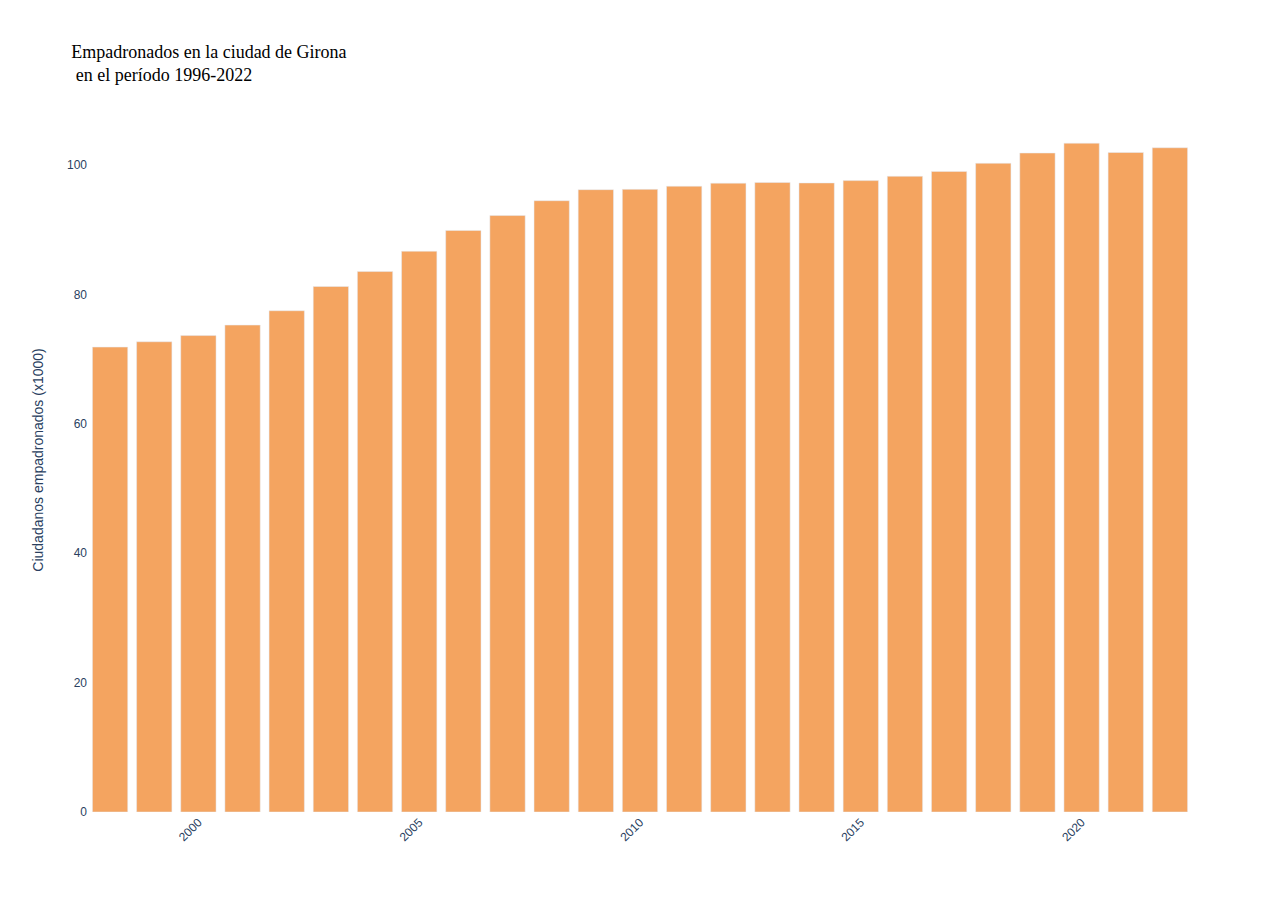
